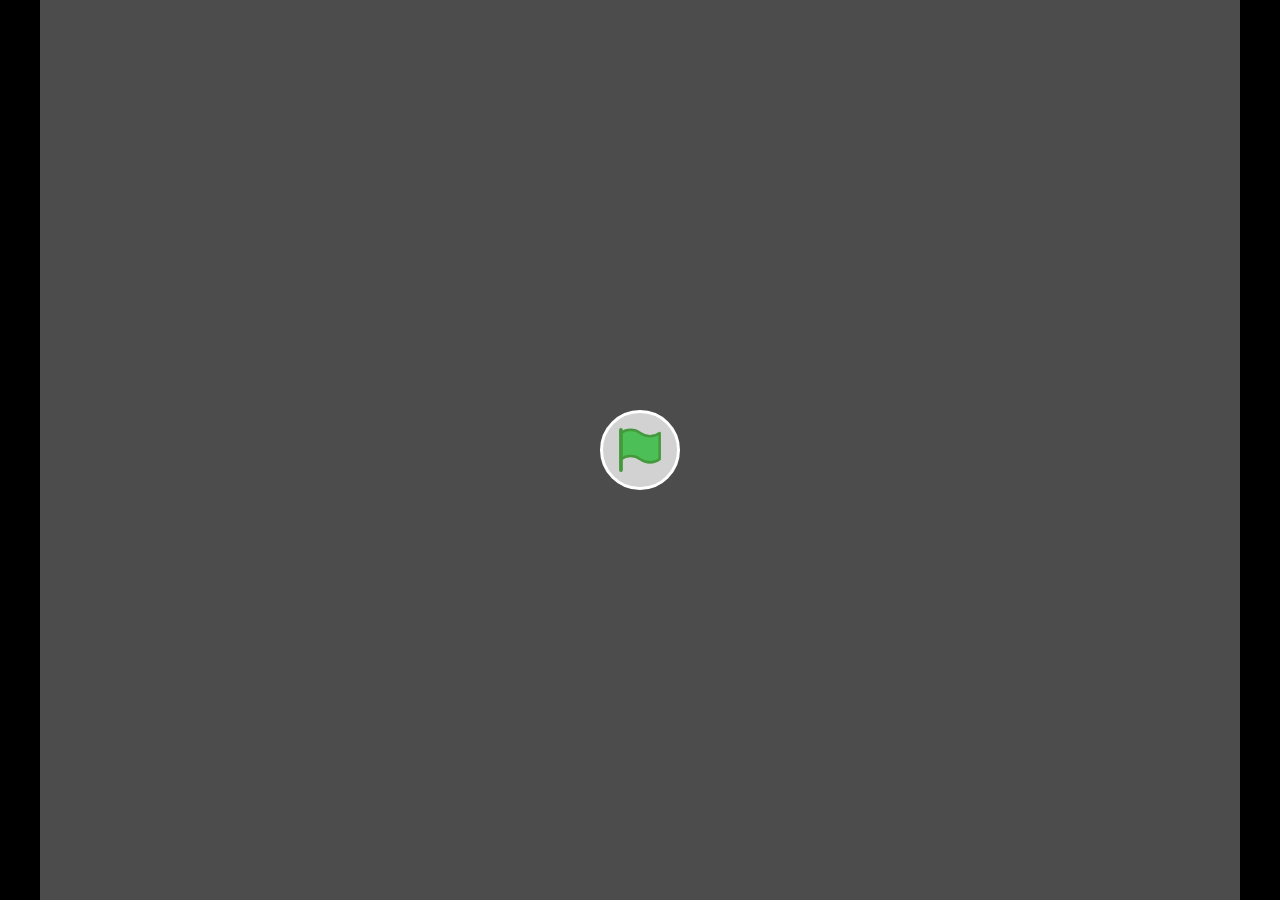
==== DEBUG/index.html @ 806efbf8 "Rename DEBUG.html to DEBUG/index.html" ====
<!DOCTYPE html>
<!-- Created with https://packager.turbowarp.org/ -->
<html>
<head>
  <meta charset="utf-8">
  <meta name="viewport" content="width=device-width, initial-scale=1.0, maximum-scale=1.0, user-scalable=no">
  <!-- We only include this to explicitly loosen the CSP of various packager environments. It does not provide any security. -->
  <meta http-equiv="Content-Security-Policy" content="default-src * 'self' 'unsafe-inline' 'unsafe-eval' data: blob:">
  <title>MIPP18 Reaction Test DEBUG</title>
  <style>
    body {
      color: #ffffff;
      font-family: sans-serif;
      overflow: hidden;
      margin: 0;
      padding: 0;
    }
    :root, body.is-fullscreen {
      background-color: #000000;
    }
    [hidden] {
      display: none !important;
    }
    h1 {
      font-weight: normal;
    }
    a {
      color: inherit;
      text-decoration: underline;
      cursor: pointer;
    }

    #app, #loading, #error, #launch {
      position: absolute;
      top: 0;
      left: 0;
      width: 100%;
      height: 100%;
    }
    .screen {
      display: flex;
      flex-direction: column;
      align-items: center;
      justify-content: center;
      text-align: center;
      cursor: default;
      user-select: none;
      -webkit-user-select: none;
      background-color: #000000;
    }
    #launch {
      background-color: rgba(0, 0, 0, 0.7);
      cursor: pointer;
    }
    .green-flag {
      width: 80px;
      height: 80px;
      padding: 16px;
      border-radius: 100%;
      background: rgba(255, 255, 255, 0.75);
      border: 3px solid hsla(0, 100%, 100%, 1);
      display: flex;
      justify-content: center;
      align-items: center;
      box-sizing: border-box;
    }
    #loading {
      
    }
    .progress-bar-outer {
      border: 1px solid currentColor;
      height: 10px;
      width: 200px;
      max-width: 200px;
    }
    .progress-bar-inner {
      height: 100%;
      width: 0;
      background-color: currentColor;
    }
    .loading-text, noscript {
      font-weight: normal;
      font-size: 36px;
      margin: 0 0 16px;
    }
    .loading-image {
      margin: 0 0 16px;
    }
    #error-message, #error-stack {
      font-family: monospace;
      max-width: 600px;
      white-space: pre-wrap;
      user-select: text;
      -webkit-user-select: text;
    }
    #error-stack {
      text-align: left;
      max-height: 200px;
      overflow: auto;
    }
    .control-button {
      width: 2rem;
      height: 2rem;
      padding: 0.375rem;
      margin-top: 0.5rem;
      margin-bottom: 0.5rem;
      user-select: none;
      -webkit-user-select: none;
      cursor: pointer;
      border: 0;
      border-radius: 4px;
    }
    .control-button-highlight:hover {
      background: #ff4c4c26;
    }
    .control-button-highlight.active {
      background: #ff4c4c59;
    }
    .fullscreen-button {
      background: white;
    }
    .standalone-fullscreen-button {
      position: absolute;
      top: 0;
      right: 0;
      background-color: rgba(0, 0, 0, 0.5);
      border-radius: 0 0 0 4px;
      padding: 4px;
      cursor: pointer;
    }
    .sc-canvas {
      cursor: auto;
    }
    .sc-monitor-root[data-opcode^="data_"] .sc-monitor-value-color {
      background-color: #ff8c1a;
    }
    .sc-monitor-row-value-outer {
      background-color: #fc662c;
    }
    .sc-monitor-row-value-editing .sc-monitor-row-value-outer {
      background-color: #e25b27;
    }
    
  </style>
  <meta name="theme-color" content="#000000">
  
</head>
<body>
  <div id="app"></div>

  <div id="launch" class="screen" hidden title="Click to start">
    <div class="green-flag">
      <svg viewBox="0 0 16.63 17.5" width="42" height="44">
        <defs><style>.cls-1,.cls-2{fill:#4cbf56;stroke:#45993d;stroke-linecap:round;stroke-linejoin:round;}.cls-2{stroke-width:1.5px;}</style></defs>
        <path class="cls-1" d="M.75,2A6.44,6.44,0,0,1,8.44,2h0a6.44,6.44,0,0,0,7.69,0V12.4a6.44,6.44,0,0,1-7.69,0h0a6.44,6.44,0,0,0-7.69,0"/>
        <line class="cls-2" x1="0.75" y1="16.75" x2="0.75" y2="0.75"/>
      </svg>
    </div>
  </div>

  <div id="loading" class="screen">
    <noscript>Enable JavaScript</noscript>
    
    
    <div class="progress-bar-outer"><div class="progress-bar-inner" id="loading-inner"></div></div>
  </div>

  <div id="error" class="screen" hidden>
    <h1>Error</h1>
    <details>
      <summary id="error-message"></summary>
      <p id="error-stack"></p>
    </details>
  </div>

  <script>/*!
Parts of this script are from the TurboWarp Packager <https://packager.turbowarp.org/>, licensed as follows:
Copyright (C) 2021-2024 Thomas Weber

The Source Code Form of this program is available under the terms of the
Mozilla Public License, v. 2.0. You can obtain a copy of the license at
https://www.mozilla.org/en-US/MPL/2.0/.

Parts of this script are from Scratch <https://scratch.mit.edu/>, licensed as follows:
Copyright (c) 2016, Massachusetts Institute of Technology
All rights reserved.

Redistribution and use in source and binary forms, with or without modification, are permitted provided that the following conditions are met:

1. Redistributions of source code must retain the above copyright notice, this list of conditions and the following disclaimer.

2. Redistributions in binary form must reproduce the above copyright notice, this list of conditions and the following disclaimer in the documentation and/or other materials provided with the distribution.

3. Neither the name of the copyright holder nor the names of its contributors may be used to endorse or promote products derived from this software without specific prior written permission.

THIS SOFTWARE IS PROVIDED BY THE COPYRIGHT HOLDERS AND CONTRIBUTORS "AS IS" AND ANY EXPRESS OR IMPLIED WARRANTIES, INCLUDING, BUT NOT LIMITED TO, THE IMPLIED WARRANTIES OF MERCHANTABILITY AND FITNESS FOR A PARTICULAR PURPOSE ARE DISCLAIMED. IN NO EVENT SHALL THE COPYRIGHT HOLDER OR CONTRIBUTORS BE LIABLE FOR ANY DIRECT, INDIRECT, INCIDENTAL, SPECIAL, EXEMPLARY, OR CONSEQUENTIAL DAMAGES (INCLUDING, BUT NOT LIMITED TO, PROCUREMENT OF SUBSTITUTE GOODS OR SERVICES; LOSS OF USE, DATA, OR PROFITS; OR BUSINESS INTERRUPTION) HOWEVER CAUSED AND ON ANY THEORY OF LIABILITY, WHETHER IN CONTRACT, STRICT LIABILITY, OR TORT (INCLUDING NEGLIGENCE OR OTHERWISE) ARISING IN ANY WAY OUT OF THE USE OF THIS SOFTWARE, EVEN IF ADVISED OF THE POSSIBILITY OF SUCH DAMAGE.
*/

/*! For license information please see scaffolding-min.js.LICENSE.txt */
!function(t){function e(e){for(var n,i,s=e[0],o=e[1],a=0,u=[];a<s.length;a++)i=s[a],Object.prototype.hasOwnProperty.call(r,i)&&r[i]&&u.push(r[i][0]),r[i]=0;for(n in o)Object.prototype.hasOwnProperty.call(o,n)&&(t[n]=o[n]);for(c&&c(e);u.length;)u.shift()()}var n={},r={0:0};function i(e){if(n[e])return n[e].exports;var r=n[e]={i:e,l:!1,exports:{}};return t[e].call(r.exports,r,r.exports,i),r.l=!0,r.exports}i.e=function(t){var e=[],n=r[t];if(0!==n)if(n)e.push(n[2]);else{var s=new Promise((function(e,i){n=r[t]=[e,i]}));e.push(n[2]=s);var o,a=document.createElement("script");a.charset="utf-8",a.timeout=120,i.nc&&a.setAttribute("nonce",i.nc),a.src=function(t){return i.p+"scaffolding/"+({1:"vendors~iframe-extension-worker"}[t]||t)+".js"}(t);var c=new Error;o=function(e){a.onerror=a.onload=null,clearTimeout(u);var n=r[t];if(0!==n){if(n){var i=e&&("load"===e.type?"missing":e.type),s=e&&e.target&&e.target.src;c.message="Loading chunk "+t+" failed.\n("+i+": "+s+")",c.name="ChunkLoadError",c.type=i,c.request=s,n[1](c)}r[t]=void 0}};var u=setTimeout((function(){o({type:"timeout",target:a})}),12e4);a.onerror=a.onload=o,document.head.appendChild(a)}return Promise.all(e)},i.m=t,i.c=n,i.d=function(t,e,n){i.o(t,e)||Object.defineProperty(t,e,{enumerable:!0,get:n})},i.r=function(t){"undefined"!=typeof Symbol&&Symbol.toStringTag&&Object.defineProperty(t,Symbol.toStringTag,{value:"Module"}),Object.defineProperty(t,"__esModule",{value:!0})},i.t=function(t,e){if(1&e&&(t=i(t)),8&e)return t;if(4&e&&"object"==typeof t&&t&&t.__esModule)return t;var n=Object.create(null);if(i.r(n),Object.defineProperty(n,"default",{enumerable:!0,value:t}),2&e&&"string"!=typeof t)for(var r in t)i.d(n,r,function(e){return t[e]}.bind(null,r));return n},i.n=function(t){var e=t&&t.__esModule?function(){return t.default}:function(){return t};return i.d(e,"a",e),e},i.o=function(t,e){return Object.prototype.hasOwnProperty.call(t,e)},i.p="",i.oe=function(t){throw console.error(t),t};var s=window.webpackJsonp=window.webpackJsonp||[],o=s.push.bind(s);s.push=e,s=s.slice();for(var a=0;a<s.length;a++)e(s[a]);var c=o;i(i.s=299)}([function(t,e,n){const r=n(29);r.enable(),t.exports=r("vm")},function(t,e,n){const r=n(23),i=t=>{if("string"!=typeof t)return!1;for(let e=0;e<t.length;e++){const n=t.charCodeAt(e);if(48===n||9===n)return!1}return!0};class s{static toNumber(t){if("number"==typeof t)return Number.isNaN(t)?0:t;const e=Number(t);return Number.isNaN(e)?0:e}static toBoolean(t){return"boolean"==typeof t?t:"string"==typeof t?""!==t&&"0"!==t&&"false"!==t.toLowerCase():Boolean(t)}static toString(t){return String(t)}static toRgbColorList(t){const e=s.toRgbColorObject(t);return[e.r,e.g,e.b]}static toRgbColorObject(t){let e;return"string"==typeof t&&"#"===t.substring(0,1)?(e=r.hexToRgb(t),e||(e={r:0,g:0,b:0,a:255})):e=r.decimalToRgb(s.toNumber(t)),e}static isWhiteSpace(t){return null===t||"string"==typeof t&&0===t.trim().length}static compare(t,e){let n=Number(t),r=Number(e);if(0===n&&i(t)?n=NaN:0===r&&i(e)&&(r=NaN),isNaN(n)||isNaN(r)){const n=String(t).toLowerCase(),r=String(e).toLowerCase();return n<r?-1:n>r?1:0}return n===1/0&&r===1/0||n===-1/0&&r===-1/0?0:n-r}static isInt(t){return"number"==typeof t?!!isNaN(t)||t===Math.floor(t):"boolean"==typeof t||"string"==typeof t&&t.indexOf(".")<0}static get LIST_INVALID(){return"INVALID"}static get LIST_ALL(){return"ALL"}static toListIndex(t,e,n){if("number"!=typeof t){if("all"===t)return n?s.LIST_ALL:s.LIST_INVALID;if("last"===t)return e>0?e:s.LIST_INVALID;if("random"===t||"any"===t)return e>0?1+Math.floor(Math.random()*e):s.LIST_INVALID}return(t=Math.floor(s.toNumber(t)))<1||t>e?s.LIST_INVALID:t}}t.exports=s},function(t,e){t.exports={BOOLEAN:"Boolean",BUTTON:"button",LABEL:"label",COMMAND:"command",CONDITIONAL:"conditional",EVENT:"event",HAT:"hat",LOOP:"loop",REPORTER:"reporter",XML:"xml"}},function(t,e){t.exports={ANGLE:"angle",BOOLEAN:"Boolean",COLOR:"color",NUMBER:"number",STRING:"string",MATRIX:"matrix",NOTE:"note",IMAGE:"image",COSTUME:"costume",SOUND:"sound"}},function(t,e){t.exports=class{static degToRad(t){return t*Math.PI/180}static radToDeg(t){return 180*t/Math.PI}static clamp(t,e,n){return Math.min(Math.max(t,e),n)}static wrapClamp(t,e,n){const r=n-e+1;return t-Math.floor((t-e)/r)*r}static tan(t){switch(t%=360){case-270:case 90:return 1/0;case-90:case 270:return-1/0;default:return Math.round(1e10*Math.tan(Math.PI*t/180))/1e10}}static reducedSortOrdering(t){const e=t.slice(0).sort(((t,e)=>t-e));return t.map((t=>e.indexOf(t)))}static inclusiveRandIntWithout(t,e,n){const r=e-t,i=t+Math.floor(Math.random()*r);return i>=n?i+1:i}static scale(t,e,n,r,i){return(t-e)/(n-e)*(i-r)+r}}},function(t,e,n){"use strict";var r=n(108),i=n(109),s=n(60),o=n(59),a=n(58);function c(t,e){return Object.keys(e).forEach((function(n){t[n]=e[n]})),t}t.exports=function t(){var e=c({},a),n="en",u={},l=function(t){return t},h=null,d="warning",p={};function f(t,e,s){var o="string"==typeof t?t:t.default,a=y(o,"object"==typeof t&&t.id||l(o),s||n);return(a.format||(a.format=i(r(a.message),s||n,p)))(e)}f.rich=function(t,e,s){var o="string"==typeof t?t:t.default,a=y(o,"object"==typeof t&&t.id||l(o),s||n);return(a.toParts||(a.toParts=i.toParts(r(a.message,{tagsType:m}),s||n,p)))(e)};var m="<>";function g(t,e){var n=t[2];return function(t,e){var r="object"==typeof n?function(t,e){return Object.keys(t).reduce((function(n,r){return n[r]=t[r](e),n}),{})}(n,e):n;return"function"==typeof t?t(r):t}}function y(t,e,n){var r=o(n,u)||"en",i=u[r]||(u[r]={}),s=i[e];if("string"==typeof s&&(s=i[e]={message:s}),!s){var a='Translation for "'+e+'" in "'+r+'" is missing';if("warning"===d)"undefined"!=typeof console&&console.warn(a);else if("ignore"!==d)throw new Error(a);var c="function"==typeof h?h(t,e,r)||t:h||t;s=i[e]={message:c}}return s}function b(t,e,r,i,a){"object"==typeof r&&"object"!=typeof i&&(a=i,i=r,r=0);var c=o(a||n,s),u=c&&s[c][t]||E;return i["="+ +e]||i[u(e-r)]||i.other}function E(){return"other"}return p[m]=g,f.setup=function(t){return(t=t||{}).locale&&(n=t.locale),"translations"in t&&(u=t.translations||{}),t.generateId&&(l=t.generateId),"missingReplacement"in t&&(h=t.missingReplacement),t.missingTranslation&&(d=t.missingTranslation),t.formats&&(t.formats.number&&c(e.number,t.formats.number),t.formats.date&&c(e.date,t.formats.date),t.formats.time&&c(e.time,t.formats.time)),t.types&&((p=t.types)[m]=g),{locale:n,translations:u,generateId:l,missingReplacement:h,missingTranslation:d,formats:e,types:p}},f.number=function(t,r,i){var s=r&&e.number[r]||e.parseNumberPattern(r)||e.number.default;return new Intl.NumberFormat(i||n,s).format(t)},f.date=function(t,r,i){var s=r&&e.date[r]||e.parseDatePattern(r)||e.date.default;return new Intl.DateTimeFormat(i||n,s).format(t)},f.time=function(t,r,i){var s=r&&e.time[r]||e.parseDatePattern(r)||e.time.default;return new Intl.DateTimeFormat(i||n,s).format(t)},f.select=function(t,e){return e[t]||e.other},f.custom=function(t,e,n,r){return t[1]in p?p[t[1]](t,e)(n,r):n},f.plural=b.bind(null,"cardinal"),f.selectordinal=b.bind(null,"ordinal"),f.namespace=t,f}()},function(t,e,n){const r=n(0);class i{static withoutTrailingDigits(t){let e=t.length-1;for(;e>=0&&"0123456789".indexOf(t.charAt(e))>-1;)e--;return t.slice(0,e+1)}static unusedName(t,e){if(e.indexOf(t)<0)return t;t=i.withoutTrailingDigits(t);let n=2;for(;e.indexOf(t+n)>=0;)n++;return t+n}static caseInsensitiveUnusedName(t,e){const n=t=>e.some((e=>e.toLowerCase()===t.toLowerCase()));if(!n(t))return t;t=i.withoutTrailingDigits(t);let r=2;for(;n("".concat(t).concat(r));)r++;return"".concat(t).concat(r)}static splitFirst(t,e){const n=t.indexOf(e);return n>=0?[t.substring(0,n),t.substring(n+1)]:[t,null]}static stringify(t){return JSON.stringify(t,((t,e)=>"number"!=typeof e||e!==1/0&&e!==-1/0&&!isNaN(e)?e:0))}static replaceUnsafeChars(t){if("string"!=typeof t){if(!Array.isArray(t))return r.error("Unexpected input recieved in replaceUnsafeChars"),t;t=String(t)}return t.replace(/[<>&'"]/g,(t=>{switch(t){case"<":return"lt";case">":return"gt";case"&":return"amp";case"'":return"apos";case'"':return"quot"}}))}}t.exports=i},function(t,e){const n="!#%()*+,-./:;=?@[]^_`{|}~ABCDEFGHIJKLMNOPQRSTUVWXYZabcdefghijklmnopqrstuvwxyz0123456789";t.exports=function(){const t=n.length,e=[];for(let r=0;r<20;r++)e[r]=n.charAt(Math.random()*t);return e.join("")}},function(t,e){var n;n=function(){return this}();try{n=n||new Function("return this")()}catch(t){"object"==typeof window&&(n=window)}t.exports=n},function(t,e,n){const r=n(7),i=n(31);class s{constructor(t,e,n,i){switch(this.id=t||r(),this.name=e,this.type=n,this.isCloud=i,this.type){case s.SCALAR_TYPE:this.value=0;break;case s.LIST_TYPE:this.value=[];break;case s.BROADCAST_MESSAGE_TYPE:this.value=this.name;break;default:throw new Error("Invalid variable type: ".concat(this.type))}}toXML(t){return t=!0===t,'<variable type="'.concat(this.type,'" id="').concat(this.id,'" islocal="').concat(t,'" iscloud="').concat(this.isCloud,'">').concat(i(this.name),"</variable>")}static get SCALAR_TYPE(){return""}static get LIST_TYPE(){return"list"}static get BROADCAST_MESSAGE_TYPE(){return"broadcast_msg"}}t.exports=s},function(t,e,n){const r=n(1),{InputOpcode:i,InputType:s}=n(15),o=n(0);class a{static getNumberInputType(t){if("number"!=typeof t)throw new Error("Expected a number.");return t===1/0?s.NUMBER_POS_INF:t===-1/0?s.NUMBER_NEG_INF:t<0?Number.isInteger(t)?s.NUMBER_NEG_INT:s.NUMBER_NEG_FRACT:t>0?Number.isInteger(t)?s.NUMBER_POS_INT:s.NUMBER_POS_FRACT:Number.isNaN(t)?s.NUMBER_NAN:Object.is(t,-0)?s.NUMBER_NEG_ZERO:s.NUMBER_ZERO}constructor(t,e){let n=arguments.length>2&&void 0!==arguments[2]?arguments[2]:{},r=arguments.length>3&&void 0!==arguments[3]&&arguments[3];this.opcode=t,this.type=e,this.inputs=n,this.yields=r}isConstant(t){if(this.opcode!==i.CONSTANT)return!1;let e=this.inputs.value===t;return e||"number"!=typeof t||(e=+this.inputs.value===t),e}isAlwaysType(t){return(this.type&t)===this.type}isSometimesType(t){return!!(this.type&t)}toType(t){let e;switch(t){case s.BOOLEAN:e=i.CAST_BOOLEAN;break;case s.NUMBER:e=i.CAST_NUMBER;break;case s.NUMBER_INDEX:e=i.CAST_NUMBER_INDEX;break;case s.NUMBER_OR_NAN:e=i.CAST_NUMBER_OR_NAN;break;case s.STRING:e=i.CAST_STRING;break;case s.COLOR:e=i.CAST_COLOR;break;default:throw o.warn("Cannot cast to type: ".concat(t),this),new Error("Cannot cast to type: ".concat(t))}if(this.isAlwaysType(t))return this;if(this.opcode===i.CONSTANT){switch(e){case i.CAST_BOOLEAN:this.inputs.value=r.toBoolean(this.inputs.value),this.type=s.BOOLEAN;break;case i.CAST_NUMBER:case i.CAST_NUMBER_INDEX:case i.CAST_NUMBER_OR_NAN:{this.isAlwaysType(s.BOOLEAN_INTERPRETABLE)&&(this.type=s.NUMBER,this.inputs.value=+r.toBoolean(this.inputs.value));const t=+this.inputs.value;t?this.inputs.value=t:Object.is(t,-0)?this.inputs.value=-0:this.inputs.value=0,e===i.CAST_NUMBER_INDEX&&(this.inputs.value|=0),this.type=a.getNumberInputType(this.inputs.value);break}case i.CAST_STRING:this.inputs.value+="",this.type=s.STRING;break;case i.CAST_COLOR:this.inputs.value=r.toRgbColorList(this.inputs.value),this.type=s.COLOR}return this}return new a(e,t,{target:this})}}t.exports={IntermediateStackBlock:class{constructor(t){let e=arguments.length>1&&void 0!==arguments[1]?arguments[1]:{},n=arguments.length>2&&void 0!==arguments[2]&&arguments[2];this.opcode=t,this.inputs=e,this.yields=n,this.ignoreState=!1,this.entryState=null,this.exitState=null}},IntermediateInput:a,IntermediateStack:class{constructor(t){this.blocks=null!=t?t:[]}},IntermediateScript:class{constructor(){this.topBlockId=null,this.stack=null,this.isProcedure=!1,this.procedureVariant="",this.procedureCode="",this.arguments=[],this.isWarp=!1,this.yields=!0,this.warpTimer=!1,this.dependedProcedures=[],this.cachedCompileResult=null,this.cachedAnalysisEndState=null,this.executableHat=!1}},IntermediateRepresentation:class{constructor(t,e){this.entry=t,this.procedures=e}getProcedure(t){return Object.values(this.procedures).find((e=>e.procedureCode===t))}},stringifyType:t=>{let e=[];for(const n in s){const r=s[n];if((r&t)===r){for(const t of e)s[t];e=e.filter((t=>(s[t]&r)!==s[t])),e.push(n)}}let n=null;for(const t of e)n=null===n?t:"".concat(n," | ").concat(t);return null===n?"INVALID":n}}},function(t,e,n){var r;"undefined"!=typeof self&&self,r=function(){return function(t){var e={};function n(r){if(e[r])return e[r].exports;var i=e[r]={i:r,l:!1,exports:{}};return t[r].call(i.exports,i,i.exports,n),i.l=!0,i.exports}return n.m=t,n.c=e,n.d=function(t,e,r){n.o(t,e)||Object.defineProperty(t,e,{configurable:!1,enumerable:!0,get:r})},n.n=function(t){var e=t&&t.__esModule?function(){return t.default}:function(){return t};return n.d(e,"a",e),e},n.o=function(t,e){return Object.prototype.hasOwnProperty.call(t,e)},n.p="",n(n.s=9)}([function(t,e,n){"use strict";e.__esModule=!0,e.copyExistingProperties=function(t,e){Object.keys(e).forEach((function(n){e.hasOwnProperty(n)&&t.hasOwnProperty(n)&&(e[n]=t[n])}))},e.copyNamedProperties=function(t,e,n){t.forEach((function(t){var r=e[t];void 0!==r&&(n[t]=r)}))},e.isBuffer=function(t,e){return o||(o=t.createBuffer()),e instanceof o.constructor},e.isRenderbuffer=function(t,e){return a||(a=t.createRenderbuffer()),e instanceof a.constructor},e.isShader=function(t,e){return c||(c=t.createShader(t.VERTEX_SHADER)),e instanceof c.constructor},e.isTexture=function(t,e){return u||(u=t.createTexture()),e instanceof u.constructor},e.isSampler=function(t,e){if(!l){if(!t.createSampler)return!1;l=t.createSampler()}return e instanceof l.constructor},e.warn=e.error=void 0;var r,i=(r=n(2))&&r.__esModule?r:{default:r},s=i.default.console&&i.default.console.error&&"function"==typeof i.default.console.error?i.default.console.error.bind(i.default.console):function(){};e.error=s;var o,a,c,u,l,h=i.default.console&&i.default.console.warn&&"function"==typeof i.default.console.warn?i.default.console.warn.bind(i.default.console):function(){};e.warn=h},function(t,e,n){"use strict";e.__esModule=!0,e.getGLTypeForTypedArray=function(t){if(t instanceof Int8Array)return s;if(t instanceof Uint8Array)return o;if(t instanceof Uint8ClampedArray)return o;if(t instanceof Int16Array)return a;if(t instanceof Uint16Array)return c;if(t instanceof Int32Array)return u;if(t instanceof Uint32Array)return l;if(t instanceof Float32Array)return h;throw"unsupported typed array type"},e.getGLTypeForTypedArrayType=function(t){if(t===Int8Array)return s;if(t===Uint8Array)return o;if(t===Uint8ClampedArray)return o;if(t===Int16Array)return a;if(t===Uint16Array)return c;if(t===Int32Array)return u;if(t===Uint32Array)return l;if(t===Float32Array)return h;throw"unsupported typed array type"},e.getTypedArrayTypeForGLType=function(t){var e=d[t];if(!e)throw"unknown gl type";return e},e.isArrayBuffer=void 0;var r,i=(r=n(2))&&r.__esModule?r:{default:r},s=5120,o=5121,a=5122,c=5123,u=5124,l=5125,h=5126,d={},p=d;p[s]=Int8Array,p[o]=Uint8Array,p[a]=Int16Array,p[c]=Uint16Array,p[u]=Int32Array,p[l]=Uint32Array,p[h]=Float32Array,p[32819]=Uint16Array,p[32820]=Uint16Array,p[33635]=Uint16Array,p[5131]=Uint16Array,p[33640]=Uint32Array,p[35899]=Uint32Array,p[35902]=Uint32Array,p[36269]=Uint32Array,p[34042]=Uint32Array;var f=i.default.SharedArrayBuffer?function(t){return t&&t.buffer&&(t.buffer instanceof ArrayBuffer||t.buffer instanceof i.default.SharedArrayBuffer)}:function(t){return t&&t.buffer&&t.buffer instanceof ArrayBuffer};e.isArrayBuffer=f},function(t,e,n){"use strict";e.__esModule=!0,e.default=void 0;var r=void 0!==r?r:"undefined"!=typeof self?self:"undefined"!=typeof window?window:{};e.default=r},function(t,e,n){"use strict";e.__esModule=!0,e.add=function(t,e,n){return(n=n||new r(3))[0]=t[0]+e[0],n[1]=t[1]+e[1],n[2]=t[2]+e[2],n},e.copy=function(t,e){return(e=e||new r(3))[0]=t[0],e[1]=t[1],e[2]=t[2],e},e.create=function(t,e,n){var i=new r(3);return t&&(i[0]=t),e&&(i[1]=e),n&&(i[2]=n),i},e.cross=function(t,e,n){n=n||new r(3);var i=t[2]*e[0]-t[0]*e[2],s=t[0]*e[1]-t[1]*e[0];return n[0]=t[1]*e[2]-t[2]*e[1],n[1]=i,n[2]=s,n},e.distance=function(t,e){var n=t[0]-e[0],r=t[1]-e[1],i=t[2]-e[2];return Math.sqrt(n*n+r*r+i*i)},e.distanceSq=function(t,e){var n=t[0]-e[0],r=t[1]-e[1],i=t[2]-e[2];return n*n+r*r+i*i},e.divide=function(t,e,n){return(n=n||new r(3))[0]=t[0]/e[0],n[1]=t[1]/e[1],n[2]=t[2]/e[2],n},e.divScalar=function(t,e,n){return(n=n||new r(3))[0]=t[0]/e,n[1]=t[1]/e,n[2]=t[2]/e,n},e.dot=function(t,e){return t[0]*e[0]+t[1]*e[1]+t[2]*e[2]},e.lerp=function(t,e,n,i){return(i=i||new r(3))[0]=(1-n)*t[0]+n*e[0],i[1]=(1-n)*t[1]+n*e[1],i[2]=(1-n)*t[2]+n*e[2],i},e.length=function(t){return Math.sqrt(t[0]*t[0]+t[1]*t[1]+t[2]*t[2])},e.lengthSq=function(t){return t[0]*t[0]+t[1]*t[1]+t[2]*t[2]},e.mulScalar=function(t,e,n){return(n=n||new r(3))[0]=t[0]*e,n[1]=t[1]*e,n[2]=t[2]*e,n},e.multiply=function(t,e,n){return(n=n||new r(3))[0]=t[0]*e[0],n[1]=t[1]*e[1],n[2]=t[2]*e[2],n},e.negate=function(t,e){return(e=e||new r(3))[0]=-t[0],e[1]=-t[1],e[2]=-t[2],e},e.normalize=function(t,e){e=e||new r(3);var n=t[0]*t[0]+t[1]*t[1]+t[2]*t[2],i=Math.sqrt(n);return i>1e-5?(e[0]=t[0]/i,e[1]=t[1]/i,e[2]=t[2]/i):(e[0]=0,e[1]=0,e[2]=0),e},e.setDefaultType=function(t){var e=r;return r=t,e},e.subtract=function(t,e,n){return(n=n||new r(3))[0]=t[0]-e[0],n[1]=t[1]-e[1],n[2]=t[2]-e[2],n};var r=Float32Array},function(t,e,n){"use strict";e.__esModule=!0,e.isWebGL1=function(t){return!t.texStorage2D},e.isWebGL2=function(t){return!!t.texStorage2D},e.glEnumToString=void 0;var r,i,s=(r={},i={},function(t,e){return function(t){var e=t.constructor.name;if(!r[e]){for(var n in t)if("number"==typeof t[n]){var s=i[t[n]];i[t[n]]=s?"".concat(s," | ").concat(n):n}r[e]=!0}}(t),i[e]||"0x"+e.toString(16)});e.glEnumToString=s},function(t,e,n){"use strict";e.__esModule=!0,e.createAttributeSetters=W,e.createProgram=P,e.createProgramFromScripts=function(t,e,n,r,i){for(var s=x(n,r,i),o=[],a=0;a<e.length;++a){var c=B(t,e[a],t[C[a]],s.errorCallback);if(!c)return null;o.push(c)}return P(t,o,s)},e.createProgramFromSources=U,e.createProgramInfo=function(t,e,n,r,i){var s=x(n,r,i),o=!0;if(e=e.map((function(t){if(t.indexOf("\n")<0){var e=l(t);e?t=e.text:(s.errorCallback("no element with id: "+t),o=!1)}return t})),!o)return null;var a=U(t,e,s);return a?q(t,a):null},e.createProgramInfoFromProgram=q,e.createUniformSetters=F,e.createUniformBlockSpecFromProgram=G,e.createUniformBlockInfoFromProgram=Y,e.createUniformBlockInfo=function(t,e,n){return Y(t,e.program,e.uniformBlockSpec,n)},e.createTransformFeedback=function(t,e,n){var r=t.createTransformFeedback();return t.bindTransformFeedback(t.TRANSFORM_FEEDBACK,r),t.useProgram(e.program),_(t,e,n),t.bindTransformFeedback(t.TRANSFORM_FEEDBACK,null),function(t,e,n){for(var r in e.transformFeedbackInfo&&(e=e.transformFeedbackInfo),n.attribs&&(n=n.attribs),n){var i=e[r];i&&t.bindBufferBase(t.TRANSFORM_FEEDBACK_BUFFER,i.index,null)}}(t,e,n),r},e.createTransformFeedbackInfo=z,e.bindTransformFeedbackInfo=_,e.setAttributes=K,e.setBuffersAndAttributes=function(t,e,n){n.vertexArrayObject?t.bindVertexArray(n.vertexArrayObject):(K(e.attribSetters||e,n.attribs),n.indices&&t.bindBuffer(t.ELEMENT_ARRAY_BUFFER,n.indices))},e.setUniforms=function t(e,n){for(var r=e.uniformSetters||e,i=arguments.length,s=1;s<i;++s){var o=arguments[s];if(Array.isArray(o))for(var a=o.length,c=0;c<a;++c)t(r,o[c]);else for(var u in o){var l=r[u];l&&l(o[u])}}},e.setUniformBlock=function(t,e,n){H(t,e,n)&&t.bufferData(t.UNIFORM_BUFFER,n.array,t.DYNAMIC_DRAW)},e.setBlockUniforms=function(t,e){var n=t.uniforms;for(var r in e){var i=n[r];if(i){var s=e[r];s.length?i.set(s):i[0]=s}}},e.bindUniformBlock=H;var r,i=a(n(4)),s=a(n(0)),o=(r=n(2))&&r.__esModule?r:{default:r};function a(t){if(t&&t.__esModule)return t;var e={};if(null!=t)for(var n in t)if(Object.prototype.hasOwnProperty.call(t,n)){var r=Object.defineProperty&&Object.getOwnPropertyDescriptor?Object.getOwnPropertyDescriptor(t,n):{};r.get||r.set?Object.defineProperty(e,n,r):e[n]=t[n]}return e.default=t,e}var c=s.error,u=s.warn,l=o.default&&o.default.document&&o.default.document.getElementById?o.default.document.getElementById.bind(o.default.document):function(){return null},h=3553,d=34067,p=32879,f=35866,m={};function g(t,e){return m[e].bindPoint}function y(t,e){return function(n){t.uniform1i(e,n)}}function b(t,e){return function(n){t.uniform1iv(e,n)}}function E(t,e){return function(n){t.uniform2iv(e,n)}}function v(t,e){return function(n){t.uniform3iv(e,n)}}function T(t,e){return function(n){t.uniform4iv(e,n)}}function w(t,e,n,r){var o=g(0,e);return i.isWebGL2(t)?function(e){var i,a;s.isTexture(t,e)?(i=e,a=null):(i=e.texture,a=e.sampler),t.uniform1i(r,n),t.activeTexture(t.TEXTURE0+n),t.bindTexture(o,i),t.bindSampler(n,a)}:function(e){t.uniform1i(r,n),t.activeTexture(t.TEXTURE0+n),t.bindTexture(o,e)}}function A(t,e,n,r,o){for(var a=g(0,e),c=new Int32Array(o),u=0;u<o;++u)c[u]=n+u;return i.isWebGL2(t)?function(e){t.uniform1iv(r,c),e.forEach((function(e,r){var i,o;t.activeTexture(t.TEXTURE0+c[r]),s.isTexture(t,e)?(i=e,o=null):(i=e.texture,o=e.sampler),t.bindSampler(n,o),t.bindTexture(a,i)}))}:function(e){t.uniform1iv(r,c),e.forEach((function(e,n){t.activeTexture(t.TEXTURE0+c[n]),t.bindTexture(a,e)}))}}function S(t,e){return function(n){t.bindBuffer(t.ARRAY_BUFFER,n.buffer),t.enableVertexAttribArray(e),t.vertexAttribPointer(e,n.numComponents||n.size,n.type||t.FLOAT,n.normalize||!1,n.stride||0,n.offset||0),void 0!==n.divisor&&t.vertexAttribDivisor(e,n.divisor)}}function I(t,e){return function(n){t.bindBuffer(t.ARRAY_BUFFER,n.buffer),t.enableVertexAttribArray(e),t.vertexAttribIPointer(e,n.numComponents||n.size,n.type||t.INT,n.stride||0,n.offset||0),void 0!==n.divisor&&t.vertexAttribDivisor(e,n.divisor)}}function O(t,e,n){var r=n.size,i=n.count;return function(n){t.bindBuffer(t.ARRAY_BUFFER,n.buffer);for(var s=n.size||n.numComponents||r,o=s/i,a=n.type||t.FLOAT,c=m[a].size*s,u=n.normalize||!1,l=n.offset||0,h=c/i,d=0;d<i;++d)t.enableVertexAttribArray(e+d),t.vertexAttribPointer(e+d,o,a,u,c,l+h*d),void 0!==n.divisor&&t.vertexAttribDivisor(e+d,n.divisor)}}m[5126]={Type:Float32Array,size:4,setter:function(t,e){return function(n){t.uniform1f(e,n)}},arraySetter:function(t,e){return function(n){t.uniform1fv(e,n)}}},m[35664]={Type:Float32Array,size:8,setter:function(t,e){return function(n){t.uniform2fv(e,n)}}},m[35665]={Type:Float32Array,size:12,setter:function(t,e){return function(n){t.uniform3fv(e,n)}}},m[35666]={Type:Float32Array,size:16,setter:function(t,e){return function(n){t.uniform4fv(e,n)}}},m[5124]={Type:Int32Array,size:4,setter:y,arraySetter:b},m[35667]={Type:Int32Array,size:8,setter:E},m[35668]={Type:Int32Array,size:12,setter:v},m[35669]={Type:Int32Array,size:16,setter:T},m[5125]={Type:Uint32Array,size:4,setter:function(t,e){return function(n){t.uniform1ui(e,n)}},arraySetter:function(t,e){return function(n){t.uniform1uiv(e,n)}}},m[36294]={Type:Uint32Array,size:8,setter:function(t,e){return function(n){t.uniform2uiv(e,n)}}},m[36295]={Type:Uint32Array,size:12,setter:function(t,e){return function(n){t.uniform3uiv(e,n)}}},m[36296]={Type:Uint32Array,size:16,setter:function(t,e){return function(n){t.uniform4uiv(e,n)}}},m[35670]={Type:Uint32Array,size:4,setter:y,arraySetter:b},m[35671]={Type:Uint32Array,size:8,setter:E},m[35672]={Type:Uint32Array,size:12,setter:v},m[35673]={Type:Uint32Array,size:16,setter:T},m[35674]={Type:Float32Array,size:16,setter:function(t,e){return function(n){t.uniformMatrix2fv(e,!1,n)}}},m[35675]={Type:Float32Array,size:36,setter:function(t,e){return function(n){t.uniformMatrix3fv(e,!1,n)}}},m[35676]={Type:Float32Array,size:64,setter:function(t,e){return function(n){t.uniformMatrix4fv(e,!1,n)}}},m[35685]={Type:Float32Array,size:24,setter:function(t,e){return function(n){t.uniformMatrix2x3fv(e,!1,n)}}},m[35686]={Type:Float32Array,size:32,setter:function(t,e){return function(n){t.uniformMatrix2x4fv(e,!1,n)}}},m[35687]={Type:Float32Array,size:24,setter:function(t,e){return function(n){t.uniformMatrix3x2fv(e,!1,n)}}},m[35688]={Type:Float32Array,size:48,setter:function(t,e){return function(n){t.uniformMatrix3x4fv(e,!1,n)}}},m[35689]={Type:Float32Array,size:32,setter:function(t,e){return function(n){t.uniformMatrix4x2fv(e,!1,n)}}},m[35690]={Type:Float32Array,size:48,setter:function(t,e){return function(n){t.uniformMatrix4x3fv(e,!1,n)}}},m[35678]={Type:null,size:0,setter:w,arraySetter:A,bindPoint:h},m[35680]={Type:null,size:0,setter:w,arraySetter:A,bindPoint:d},m[35679]={Type:null,size:0,setter:w,arraySetter:A,bindPoint:p},m[35682]={Type:null,size:0,setter:w,arraySetter:A,bindPoint:h},m[36289]={Type:null,size:0,setter:w,arraySetter:A,bindPoint:f},m[36292]={Type:null,size:0,setter:w,arraySetter:A,bindPoint:f},m[36293]={Type:null,size:0,setter:w,arraySetter:A,bindPoint:d},m[36298]={Type:null,size:0,setter:w,arraySetter:A,bindPoint:h},m[36299]={Type:null,size:0,setter:w,arraySetter:A,bindPoint:p},m[36300]={Type:null,size:0,setter:w,arraySetter:A,bindPoint:d},m[36303]={Type:null,size:0,setter:w,arraySetter:A,bindPoint:f},m[36306]={Type:null,size:0,setter:w,arraySetter:A,bindPoint:h},m[36307]={Type:null,size:0,setter:w,arraySetter:A,bindPoint:p},m[36308]={Type:null,size:0,setter:w,arraySetter:A,bindPoint:d},m[36311]={Type:null,size:0,setter:w,arraySetter:A,bindPoint:f};var k={};k[5126]={size:4,setter:S},k[35664]={size:8,setter:S},k[35665]={size:12,setter:S},k[35666]={size:16,setter:S},k[5124]={size:4,setter:I},k[35667]={size:8,setter:I},k[35668]={size:12,setter:I},k[35669]={size:16,setter:I},k[5125]={size:4,setter:I},k[36294]={size:8,setter:I},k[36295]={size:12,setter:I},k[36296]={size:16,setter:I},k[35670]={size:4,setter:I},k[35671]={size:8,setter:I},k[35672]={size:12,setter:I},k[35673]={size:16,setter:I},k[35674]={size:4,setter:O,count:2},k[35675]={size:9,setter:O,count:3},k[35676]={size:16,setter:O,count:4};var N=void 0,R=/^[ \t]*\n/;function M(t,e,n,r){var i=r||c,s=t.createShader(n),o=0;if(R.test(e)&&(o=1,e=e.replace(R,"")),t.shaderSource(s,e),t.compileShader(s),!t.getShaderParameter(s,t.COMPILE_STATUS)){var a=t.getShaderInfoLog(s);return i(function(t,e){return e=e||0,++e,t.split("\n").map((function(t,n){return n+e+": "+t})).join("\n")}(e,o)+"\n*** Error compiling shader: "+a),t.deleteShader(s),null}return s}function x(t,e,n){var r;if("function"==typeof e&&(n=e,e=void 0),"function"==typeof t)n=t,t=void 0;else if(t&&!Array.isArray(t)){if(t.errorCallback)return t;var i=t;n=i.errorCallback,t=i.attribLocations,r=i.transformFeedbackVaryings}var s={errorCallback:n||c,transformFeedbackVaryings:r};if(t){var o={};Array.isArray(t)?t.forEach((function(t,n){o[t]=e?e[n]:n})):o=t,s.attribLocations=o}return s}var C=["VERTEX_SHADER","FRAGMENT_SHADER"];function D(t){return t.indexOf("frag")>=0?N.FRAGMENT_SHADER:t.indexOf("vert")>=0?N.VERTEX_SHADER:void 0}function L(t,e){e.forEach((function(e){t.deleteShader(e)}))}function P(t,e,n,r,i){for(var o=x(n,r,i),a=[],c=[],u=0;u<e.length;++u){var h=e[u];if("string"==typeof h){var d=l(h),p=d?d.text:h,f=t[C[u]];d&&d.type&&(f=D(d.type)||f),h=M(t,p,f,o.errorCallback),c.push(h)}s.isShader(t,h)&&a.push(h)}if(a.length!==e.length)return o.errorCallback("not enough shaders for program"),L(t,c),null;var m=t.createProgram();a.forEach((function(e){t.attachShader(m,e)})),o.attribLocations&&Object.keys(o.attribLocations).forEach((function(e){t.bindAttribLocation(m,o.attribLocations[e],e)}));var g=o.transformFeedbackVaryings;if(g&&(g.attribs&&(g=g.attribs),Array.isArray(g)||(g=Object.keys(g)),t.transformFeedbackVaryings(m,g,o.transformFeedbackMode||t.SEPARATE_ATTRIBS)),t.linkProgram(m),!t.getProgramParameter(m,t.LINK_STATUS)){var y=t.getProgramInfoLog(m);return o.errorCallback("Error in program linking:"+y),t.deleteProgram(m),L(t,c),null}return m}function B(t,e,n,r){var i,s=l(e);if(!s)throw"*** Error: unknown script element"+e;i=s.text;var o=n||D(s.type);if(!o)throw"*** Error: unknown shader type";return M(t,i,o,r)}function U(t,e,n,r,i){for(var s=x(n,r,i),o=[],a=0;a<e.length;++a){var c=M(t,e[a],t[C[a]],s.errorCallback);if(!c)return null;o.push(c)}return P(t,o,s)}function j(t){var e=t.name;return e.startsWith("gl_")||e.startsWith("webgl_")}function F(t,e){var n=0;function r(e,r){var i,s=t.getUniformLocation(e,r.name),o=r.size>1&&"[0]"===r.name.substr(-3),a=r.type,c=m[a];if(!c)throw"unknown type: 0x"+a.toString(16);if(c.bindPoint){var u=n;n+=r.size,i=o?c.arraySetter(t,a,u,s,r.size):c.setter(t,a,u,s,r.size)}else i=c.arraySetter&&o?c.arraySetter(t,s):c.setter(t,s);return i.location=s,i}for(var i={},s=t.getProgramParameter(e,t.ACTIVE_UNIFORMS),o=0;o<s;++o){var a=t.getActiveUniform(e,o);if(!j(a)){var c=a.name;"[0]"===c.substr(-3)&&(c=c.substr(0,c.length-3));var u=r(e,a);i[c]=u}}return i}function z(t,e){for(var n={},r=t.getProgramParameter(e,t.TRANSFORM_FEEDBACK_VARYINGS),i=0;i<r;++i){var s=t.getTransformFeedbackVarying(e,i);n[s.name]={index:i,type:s.type,size:s.size}}return n}function _(t,e,n){for(var r in e.transformFeedbackInfo&&(e=e.transformFeedbackInfo),n.attribs&&(n=n.attribs),n){var i=e[r];if(i){var s=n[r];s.offset?t.bindBufferRange(t.TRANSFORM_FEEDBACK_BUFFER,i.index,s.buffer,s.offset,s.size):t.bindBufferBase(t.TRANSFORM_FEEDBACK_BUFFER,i.index,s.buffer)}}}function G(t,e){for(var n=t.getProgramParameter(e,t.ACTIVE_UNIFORMS),r=[],i=[],s=0;s<n;++s){i.push(s),r.push({});var o=t.getActiveUniform(e,s);if(j(o))break;r[s].name=o.name}[["UNIFORM_TYPE","type"],["UNIFORM_SIZE","size"],["UNIFORM_BLOCK_INDEX","blockNdx"],["UNIFORM_OFFSET","offset"]].forEach((function(n){var s=n[0],o=n[1];t.getActiveUniforms(e,i,t[s]).forEach((function(t,e){r[e][o]=t}))}));for(var a={},c=t.getProgramParameter(e,t.ACTIVE_UNIFORM_BLOCKS),u=0;u<c;++u){var l=t.getActiveUniformBlockName(e,u),h={index:u,usedByVertexShader:t.getActiveUniformBlockParameter(e,u,t.UNIFORM_BLOCK_REFERENCED_BY_VERTEX_SHADER),usedByFragmentShader:t.getActiveUniformBlockParameter(e,u,t.UNIFORM_BLOCK_REFERENCED_BY_FRAGMENT_SHADER),size:t.getActiveUniformBlockParameter(e,u,t.UNIFORM_BLOCK_DATA_SIZE),uniformIndices:t.getActiveUniformBlockParameter(e,u,t.UNIFORM_BLOCK_ACTIVE_UNIFORM_INDICES)};h.used=h.usedByVertexSahder||h.usedByFragmentShader,a[l]=h}return{blockSpecs:a,uniformData:r}}var V=/\[\d+\]\.$/;function Y(t,e,n,r){var i=n.blockSpecs,s=n.uniformData,o=i[r];if(!o)return u("no uniform block object named:",r),{name:r,uniforms:{}};var a=new ArrayBuffer(o.size),c=t.createBuffer(),l=o.index;t.bindBuffer(t.UNIFORM_BUFFER,c),t.uniformBlockBinding(e,o.index,l);var h=r+".";V.test(h)&&(h=h.replace(V,"."));var d={};return o.uniformIndices.forEach((function(t){var e=s[t],n=m[e.type],r=n.Type,i=e.size*n.size,o=e.name;o.substr(0,h.length)===h&&(o=o.substr(h.length)),d[o]=new r(a,e.offset,i/r.BYTES_PER_ELEMENT)})),{name:r,array:a,asFloat:new Float32Array(a),buffer:c,uniforms:d}}function H(t,e,n){var r=(e.uniformBlockSpec||e).blockSpecs[n.name];if(r){var i=r.index;return t.bindBufferRange(t.UNIFORM_BUFFER,i,n.buffer,n.offset||0,n.array.byteLength),!0}return!1}function W(t,e){for(var n={},r=t.getProgramParameter(e,t.ACTIVE_ATTRIBUTES),i=0;i<r;++i){var s=t.getActiveAttrib(e,i);if(!j(s)){var o=t.getAttribLocation(e,s.name),a=k[s.type],c=a.setter(t,o,a);c.location=o,n[s.name]=c}}return n}function K(t,e){for(var n in e){var r=t[n];r&&r(e[n])}}function q(t,e){var n={program:e,uniformSetters:F(t,e),attribSetters:W(t,e)};return i.isWebGL2(t)&&(n.uniformBlockSpec=G(t,e),n.transformFeedbackInfo=z(t,e)),n}},function(t,e,n){"use strict";e.__esModule=!0,e.axisRotate=function(t,e,n,r){r=r||new i(16);var s=e[0],o=e[1],a=e[2],c=Math.sqrt(s*s+o*o+a*a),u=(s/=c)*s,l=(o/=c)*o,h=(a/=c)*a,d=Math.cos(n),p=Math.sin(n),f=1-d,m=u+(1-u)*d,g=s*o*f+a*p,y=s*a*f-o*p,b=s*o*f-a*p,E=l+(1-l)*d,v=o*a*f+s*p,T=s*a*f+o*p,w=o*a*f-s*p,A=h+(1-h)*d,S=t[0],I=t[1],O=t[2],k=t[3],N=t[4],R=t[5],M=t[6],x=t[7],C=t[8],D=t[9],L=t[10],P=t[11];return r[0]=m*S+g*N+y*C,r[1]=m*I+g*R+y*D,r[2]=m*O+g*M+y*L,r[3]=m*k+g*x+y*P,r[4]=b*S+E*N+v*C,r[5]=b*I+E*R+v*D,r[6]=b*O+E*M+v*L,r[7]=b*k+E*x+v*P,r[8]=T*S+w*N+A*C,r[9]=T*I+w*R+A*D,r[10]=T*O+w*M+A*L,r[11]=T*k+w*x+A*P,t!==r&&(r[12]=t[12],r[13]=t[13],r[14]=t[14],r[15]=t[15]),r},e.axisRotation=function(t,e,n){n=n||new i(16);var r=t[0],s=t[1],o=t[2],a=Math.sqrt(r*r+s*s+o*o),c=(r/=a)*r,u=(s/=a)*s,l=(o/=a)*o,h=Math.cos(e),d=Math.sin(e),p=1-h;return n[0]=c+(1-c)*h,n[1]=r*s*p+o*d,n[2]=r*o*p-s*d,n[3]=0,n[4]=r*s*p-o*d,n[5]=u+(1-u)*h,n[6]=s*o*p+r*d,n[7]=0,n[8]=r*o*p+s*d,n[9]=s*o*p-r*d,n[10]=l+(1-l)*h,n[11]=0,n[12]=0,n[13]=0,n[14]=0,n[15]=1,n},e.copy=c,e.frustum=function(t,e,n,r,s,o,a){a=a||new i(16);var c=e-t,u=r-n,l=s-o;return a[0]=2*s/c,a[1]=0,a[2]=0,a[3]=0,a[4]=0,a[5]=2*s/u,a[6]=0,a[7]=0,a[8]=(t+e)/c,a[9]=(r+n)/u,a[10]=o/l,a[11]=-1,a[12]=0,a[13]=0,a[14]=s*o/l,a[15]=0,a},e.getAxis=function(t,e,n){n=n||r.create();var i=4*e;return n[0]=t[i+0],n[1]=t[i+1],n[2]=t[i+2],n},e.getTranslation=function(t,e){return(e=e||r.create())[0]=t[12],e[1]=t[13],e[2]=t[14],e},e.identity=u,e.inverse=l,e.lookAt=function(t,e,n,c){c=c||new i(16);var u=s,l=o,h=a;return r.normalize(r.subtract(t,e,h),h),r.normalize(r.cross(n,h,u),u),r.normalize(r.cross(h,u,l),l),c[0]=u[0],c[1]=u[1],c[2]=u[2],c[3]=0,c[4]=l[0],c[5]=l[1],c[6]=l[2],c[7]=0,c[8]=h[0],c[9]=h[1],c[10]=h[2],c[11]=0,c[12]=t[0],c[13]=t[1],c[14]=t[2],c[15]=1,c},e.multiply=function(t,e,n){n=n||new i(16);var r=t[0],s=t[1],o=t[2],a=t[3],c=t[4],u=t[5],l=t[6],h=t[7],d=t[8],p=t[9],f=t[10],m=t[11],g=t[12],y=t[13],b=t[14],E=t[15],v=e[0],T=e[1],w=e[2],A=e[3],S=e[4],I=e[5],O=e[6],k=e[7],N=e[8],R=e[9],M=e[10],x=e[11],C=e[12],D=e[13],L=e[14],P=e[15];return n[0]=r*v+c*T+d*w+g*A,n[1]=s*v+u*T+p*w+y*A,n[2]=o*v+l*T+f*w+b*A,n[3]=a*v+h*T+m*w+E*A,n[4]=r*S+c*I+d*O+g*k,n[5]=s*S+u*I+p*O+y*k,n[6]=o*S+l*I+f*O+b*k,n[7]=a*S+h*I+m*O+E*k,n[8]=r*N+c*R+d*M+g*x,n[9]=s*N+u*R+p*M+y*x,n[10]=o*N+l*R+f*M+b*x,n[11]=a*N+h*R+m*M+E*x,n[12]=r*C+c*D+d*L+g*P,n[13]=s*C+u*D+p*L+y*P,n[14]=o*C+l*D+f*L+b*P,n[15]=a*C+h*D+m*L+E*P,n},e.negate=function(t,e){return(e=e||new i(16))[0]=-t[0],e[1]=-t[1],e[2]=-t[2],e[3]=-t[3],e[4]=-t[4],e[5]=-t[5],e[6]=-t[6],e[7]=-t[7],e[8]=-t[8],e[9]=-t[9],e[10]=-t[10],e[11]=-t[11],e[12]=-t[12],e[13]=-t[13],e[14]=-t[14],e[15]=-t[15],e},e.ortho=function(t,e,n,r,s,o,a){return(a=a||new i(16))[0]=2/(e-t),a[1]=0,a[2]=0,a[3]=0,a[4]=0,a[5]=2/(r-n),a[6]=0,a[7]=0,a[8]=0,a[9]=0,a[10]=2/(s-o),a[11]=0,a[12]=(e+t)/(t-e),a[13]=(r+n)/(n-r),a[14]=(o+s)/(s-o),a[15]=1,a},e.perspective=function(t,e,n,r,s){s=s||new i(16);var o=Math.tan(.5*Math.PI-.5*t),a=1/(n-r);return s[0]=o/e,s[1]=0,s[2]=0,s[3]=0,s[4]=0,s[5]=o,s[6]=0,s[7]=0,s[8]=0,s[9]=0,s[10]=(n+r)*a,s[11]=-1,s[12]=0,s[13]=0,s[14]=n*r*a*2,s[15]=0,s},e.rotateX=function(t,e,n){n=n||new i(16);var r=t[4],s=t[5],o=t[6],a=t[7],c=t[8],u=t[9],l=t[10],h=t[11],d=Math.cos(e),p=Math.sin(e);return n[4]=d*r+p*c,n[5]=d*s+p*u,n[6]=d*o+p*l,n[7]=d*a+p*h,n[8]=d*c-p*r,n[9]=d*u-p*s,n[10]=d*l-p*o,n[11]=d*h-p*a,t!==n&&(n[0]=t[0],n[1]=t[1],n[2]=t[2],n[3]=t[3],n[12]=t[12],n[13]=t[13],n[14]=t[14],n[15]=t[15]),n},e.rotateY=function(t,e,n){n=n||new i(16);var r=t[0],s=t[1],o=t[2],a=t[3],c=t[8],u=t[9],l=t[10],h=t[11],d=Math.cos(e),p=Math.sin(e);return n[0]=d*r-p*c,n[1]=d*s-p*u,n[2]=d*o-p*l,n[3]=d*a-p*h,n[8]=d*c+p*r,n[9]=d*u+p*s,n[10]=d*l+p*o,n[11]=d*h+p*a,t!==n&&(n[4]=t[4],n[5]=t[5],n[6]=t[6],n[7]=t[7],n[12]=t[12],n[13]=t[13],n[14]=t[14],n[15]=t[15]),n},e.rotateZ=function(t,e,n){n=n||new i(16);var r=t[0],s=t[1],o=t[2],a=t[3],c=t[4],u=t[5],l=t[6],h=t[7],d=Math.cos(e),p=Math.sin(e);return n[0]=d*r+p*c,n[1]=d*s+p*u,n[2]=d*o+p*l,n[3]=d*a+p*h,n[4]=d*c-p*r,n[5]=d*u-p*s,n[6]=d*l-p*o,n[7]=d*h-p*a,t!==n&&(n[8]=t[8],n[9]=t[9],n[10]=t[10],n[11]=t[11],n[12]=t[12],n[13]=t[13],n[14]=t[14],n[15]=t[15]),n},e.rotationX=function(t,e){e=e||new i(16);var n=Math.cos(t),r=Math.sin(t);return e[0]=1,e[1]=0,e[2]=0,e[3]=0,e[4]=0,e[5]=n,e[6]=r,e[7]=0,e[8]=0,e[9]=-r,e[10]=n,e[11]=0,e[12]=0,e[13]=0,e[14]=0,e[15]=1,e},e.rotationY=function(t,e){e=e||new i(16);var n=Math.cos(t),r=Math.sin(t);return e[0]=n,e[1]=0,e[2]=-r,e[3]=0,e[4]=0,e[5]=1,e[6]=0,e[7]=0,e[8]=r,e[9]=0,e[10]=n,e[11]=0,e[12]=0,e[13]=0,e[14]=0,e[15]=1,e},e.rotationZ=function(t,e){e=e||new i(16);var n=Math.cos(t),r=Math.sin(t);return e[0]=n,e[1]=r,e[2]=0,e[3]=0,e[4]=-r,e[5]=n,e[6]=0,e[7]=0,e[8]=0,e[9]=0,e[10]=1,e[11]=0,e[12]=0,e[13]=0,e[14]=0,e[15]=1,e},e.scale=function(t,e,n){n=n||new i(16);var r=e[0],s=e[1],o=e[2];return n[0]=r*t[0],n[1]=r*t[1],n[2]=r*t[2],n[3]=r*t[3],n[4]=s*t[4],n[5]=s*t[5],n[6]=s*t[6],n[7]=s*t[7],n[8]=o*t[8],n[9]=o*t[9],n[10]=o*t[10],n[11]=o*t[11],t!==n&&(n[12]=t[12],n[13]=t[13],n[14]=t[14],n[15]=t[15]),n},e.scaling=function(t,e){return(e=e||new i(16))[0]=t[0],e[1]=0,e[2]=0,e[3]=0,e[4]=0,e[5]=t[1],e[6]=0,e[7]=0,e[8]=0,e[9]=0,e[10]=t[2],e[11]=0,e[12]=0,e[13]=0,e[14]=0,e[15]=1,e},e.setAxis=function(t,e,n,r){r!==t&&(r=c(t,r));var i=4*n;return r[i+0]=e[0],r[i+1]=e[1],r[i+2]=e[2],r},e.setDefaultType=function(t){var e=i;return i=t,e},e.setTranslation=function(t,e,n){return n=n||u(),t!==n&&(n[0]=t[0],n[1]=t[1],n[2]=t[2],n[3]=t[3],n[4]=t[4],n[5]=t[5],n[6]=t[6],n[7]=t[7],n[8]=t[8],n[9]=t[9],n[10]=t[10],n[11]=t[11]),n[12]=e[0],n[13]=e[1],n[14]=e[2],n[15]=1,n},e.transformDirection=function(t,e,n){n=n||r.create();var i=e[0],s=e[1],o=e[2];return n[0]=i*t[0]+s*t[4]+o*t[8],n[1]=i*t[1]+s*t[5]+o*t[9],n[2]=i*t[2]+s*t[6]+o*t[10],n},e.transformNormal=function(t,e,n){n=n||r.create();var i=l(t),s=e[0],o=e[1],a=e[2];return n[0]=s*i[0]+o*i[1]+a*i[2],n[1]=s*i[4]+o*i[5]+a*i[6],n[2]=s*i[8]+o*i[9]+a*i[10],n},e.transformPoint=function(t,e,n){n=n||r.create();var i=e[0],s=e[1],o=e[2],a=i*t[3]+s*t[7]+o*t[11]+t[15];return n[0]=(i*t[0]+s*t[4]+o*t[8]+t[12])/a,n[1]=(i*t[1]+s*t[5]+o*t[9]+t[13])/a,n[2]=(i*t[2]+s*t[6]+o*t[10]+t[14])/a,n},e.translate=function(t,e,n){n=n||new i(16);var r=e[0],s=e[1],o=e[2],a=t[0],c=t[1],u=t[2],l=t[3],h=t[4],d=t[5],p=t[6],f=t[7],m=t[8],g=t[9],y=t[10],b=t[11],E=t[12],v=t[13],T=t[14],w=t[15];return t!==n&&(n[0]=a,n[1]=c,n[2]=u,n[3]=l,n[4]=h,n[5]=d,n[6]=p,n[7]=f,n[8]=m,n[9]=g,n[10]=y,n[11]=b),n[12]=a*r+h*s+m*o+E,n[13]=c*r+d*s+g*o+v,n[14]=u*r+p*s+y*o+T,n[15]=l*r+f*s+b*o+w,n},e.translation=function(t,e){return(e=e||new i(16))[0]=1,e[1]=0,e[2]=0,e[3]=0,e[4]=0,e[5]=1,e[6]=0,e[7]=0,e[8]=0,e[9]=0,e[10]=1,e[11]=0,e[12]=t[0],e[13]=t[1],e[14]=t[2],e[15]=1,e},e.transpose=function(t,e){var n;if((e=e||new i(16))===t)return n=t[1],t[1]=t[4],t[4]=n,n=t[2],t[2]=t[8],t[8]=n,n=t[3],t[3]=t[12],t[12]=n,n=t[6],t[6]=t[9],t[9]=n,n=t[7],t[7]=t[13],t[13]=n,n=t[11],t[11]=t[14],t[14]=n,e;var r=t[0],s=t[1],o=t[2],a=t[3],c=t[4],u=t[5],l=t[6],h=t[7],d=t[8],p=t[9],f=t[10],m=t[11],g=t[12],y=t[13],b=t[14],E=t[15];return e[0]=r,e[1]=c,e[2]=d,e[3]=g,e[4]=s,e[5]=u,e[6]=p,e[7]=y,e[8]=o,e[9]=l,e[10]=f,e[11]=b,e[12]=a,e[13]=h,e[14]=m,e[15]=E,e};var r=function(t){if(t&&t.__esModule)return t;var e={};if(null!=t)for(var n in t)if(Object.prototype.hasOwnProperty.call(t,n)){var r=Object.defineProperty&&Object.getOwnPropertyDescriptor?Object.getOwnPropertyDescriptor(t,n):{};r.get||r.set?Object.defineProperty(e,n,r):e[n]=t[n]}return e.default=t,e}(n(3)),i=Float32Array,s=r.create(),o=r.create(),a=r.create();function c(t,e){return(e=e||new i(16))[0]=t[0],e[1]=t[1],e[2]=t[2],e[3]=t[3],e[4]=t[4],e[5]=t[5],e[6]=t[6],e[7]=t[7],e[8]=t[8],e[9]=t[9],e[10]=t[10],e[11]=t[11],e[12]=t[12],e[13]=t[13],e[14]=t[14],e[15]=t[15],e}function u(t){return(t=t||new i(16))[0]=1,t[1]=0,t[2]=0,t[3]=0,t[4]=0,t[5]=1,t[6]=0,t[7]=0,t[8]=0,t[9]=0,t[10]=1,t[11]=0,t[12]=0,t[13]=0,t[14]=0,t[15]=1,t}function l(t,e){e=e||new i(16);var n=t[0],r=t[1],s=t[2],o=t[3],a=t[4],c=t[5],u=t[6],l=t[7],h=t[8],d=t[9],p=t[10],f=t[11],m=t[12],g=t[13],y=t[14],b=t[15],E=p*b,v=y*f,T=u*b,w=y*l,A=u*f,S=p*l,I=s*b,O=y*o,k=s*f,N=p*o,R=s*l,M=u*o,x=h*g,C=m*d,D=a*g,L=m*c,P=a*d,B=h*c,U=n*g,j=m*r,F=n*d,z=h*r,_=n*c,G=a*r,V=E*c+w*d+A*g-(v*c+T*d+S*g),Y=v*r+I*d+N*g-(E*r+O*d+k*g),H=T*r+O*c+R*g-(w*r+I*c+M*g),W=S*r+k*c+M*d-(A*r+N*c+R*d),K=1/(n*V+a*Y+h*H+m*W);return e[0]=K*V,e[1]=K*Y,e[2]=K*H,e[3]=K*W,e[4]=K*(v*a+T*h+S*m-(E*a+w*h+A*m)),e[5]=K*(E*n+O*h+k*m-(v*n+I*h+N*m)),e[6]=K*(w*n+I*a+M*m-(T*n+O*a+R*m)),e[7]=K*(A*n+N*a+R*h-(S*n+k*a+M*h)),e[8]=K*(x*l+L*f+P*b-(C*l+D*f+B*b)),e[9]=K*(C*o+U*f+z*b-(x*o+j*f+F*b)),e[10]=K*(D*o+j*l+_*b-(L*o+U*l+G*b)),e[11]=K*(B*o+F*l+G*f-(P*o+z*l+_*f)),e[12]=K*(D*p+B*y+C*u-(P*y+x*u+L*p)),e[13]=K*(F*y+x*s+j*p-(U*p+z*y+C*s)),e[14]=K*(U*u+G*y+L*s-(_*y+D*s+j*u)),e[15]=K*(_*p+P*s+z*u-(F*u+G*p+B*s)),e}},function(t,e,n){"use strict";e.__esModule=!0,e.createAttribsFromArrays=g,e.createBuffersFromArrays=function(t,e){var n={};return Object.keys(e).forEach((function(r){n[r]=b(t,e[r],r)})),e.indices?(n.numElements=e.indices.length,n.elementType=r.getGLTypeForTypedArray(m(e.indices),"indices")):n.numElements=function(t){for(var e,n=0;n<y.length&&!((e=y[n])in t);++n);ii===y.length&&(e=Object.keys(t)[0]);var r=t[e],i=l(r).length,s=f(r,e),o=i/s;if(i%s>0)throw"numComponents "+s+" not correct for length "+i;return o}(e),n},e.createBufferFromArray=b,e.createBufferFromTypedArray=c,e.createBufferInfoFromArrays=function(t,e){var n={attribs:g(t,e)},i=e.indices;if(i){var s=m(i,"indices");n.indices=c(t,s,t.ELEMENT_ARRAY_BUFFER),n.numElements=s.length,n.elementType=r.getGLTypeForTypedArray(s)}else n.numElements=function(t,e){var n,r;for(r=0;r<y.length&&!((n=y[r])in e)&&!((n=o.attribPrefix+n)in e);++r);r===y.length&&(n=Object.keys(e)[0]);var i=e[n];t.bindBuffer(t.ARRAY_BUFFER,i.buffer);var s=t.getBufferParameter(t.ARRAY_BUFFER,t.BUFFER_SIZE);t.bindBuffer(t.ARRAY_BUFFER,null);var a=function(t,e){return e===t.BYTE||e===t.UNSIGNED_BYTE?1:e===t.SHORT||e===t.UNSIGNED_SHORT?2:e===t.INT||e===t.UNSIGNED_INT||e===t.FLOAT?4:0}(t,i.type),c=s/a,u=i.numComponents||i.size,l=c/u;if(l%1!=0)throw"numComponents "+u+" not correct for length "+length;return l}(t,n.attribs);return n},e.setAttribInfoBufferFromArray=function(t,e,n,r){n=m(n),void 0!==r?(t.bindBuffer(t.ARRAY_BUFFER,e.buffer),t.bufferSubData(t.ARRAY_BUFFER,r,n)):a(t,t.ARRAY_BUFFER,e.buffer,n,e.drawType)},e.setAttributePrefix=function(t){o.attribPrefix=t},e.setAttributeDefaults_=function(t){i.copyExistingProperties(t,o)},e.getNumComponents_=f,e.getArray_=l;var r=s(n(1)),i=s(n(0));function s(t){if(t&&t.__esModule)return t;var e={};if(null!=t)for(var n in t)if(Object.prototype.hasOwnProperty.call(t,n)){var r=Object.defineProperty&&Object.getOwnPropertyDescriptor?Object.getOwnPropertyDescriptor(t,n):{};r.get||r.set?Object.defineProperty(e,n,r):e[n]=t[n]}return e.default=t,e}var o={attribPrefix:""};function a(t,e,n,r,i){t.bindBuffer(e,n),t.bufferData(e,r,i||t.STATIC_DRAW)}function c(t,e,n,r){if(i.isBuffer(t,e))return e;n=n||t.ARRAY_BUFFER;var s=t.createBuffer();return a(t,n,s,e,r),s}function u(t){return"indices"===t}function l(t){return t.length?t:t.data}var h=/coord|texture/i,d=/color|colour/i;function p(t,e){var n;if(e%(n=h.test(t)?2:d.test(t)?4:3)>0)throw"Can not guess numComponents for attribute '"+t+"'. Tried "+n+" but "+e+" values is not evenly divisible by "+n+". You should specify it.";return n}function f(t,e){return t.numComponents||t.size||p(e,l(t).length)}function m(t,e){if(r.isArrayBuffer(t))return t;if(r.isArrayBuffer(t.data))return t.data;Array.isArray(t)&&(t={data:t});var n=t.type;return n||(n=u(e)?Uint16Array:Float32Array),new n(t.data)}function g(t,e){var n={};return Object.keys(e).forEach((function(i){if(!u(i)){var s,a,l,h,d,g=e[i],y=g.attrib||g.name||g.attribName||o.attribPrefix+i;if("number"==typeof g||"number"==typeof g.data){d=g.data||g;var b=g.type||Float32Array,E=d*b.BYTES_PER_ELEMENT;a=r.getGLTypeForTypedArrayType(b),l=void 0!==g.normalize?g.normalize:(T=b)===Int8Array||T===Uint8Array,h=g.numComponents||g.size||p(i,d),s=t.createBuffer(),t.bindBuffer(t.ARRAY_BUFFER,s),t.bufferData(t.ARRAY_BUFFER,E,g.drawType||t.STATIC_DRAW)}else{var v=m(g,i);s=c(t,v,void 0,g.drawType),a=r.getGLTypeForTypedArray(v),l=void 0!==g.normalize?g.normalize:function(t){return t instanceof Int8Array||t instanceof Uint8Array}(v),h=f(g,i),d=v.length}n[y]={buffer:s,numComponents:h,type:a,normalize:l,stride:g.stride||0,offset:g.offset||0,divisor:void 0===g.divisor?void 0:g.divisor,drawType:g.drawType}}var T})),t.bindBuffer(t.ARRAY_BUFFER,null),n}var y=["position","positions","a_position"];function b(t,e,n){var r="indices"===n?t.ELEMENT_ARRAY_BUFFER:t.ARRAY_BUFFER;return c(t,m(e,n),r)}},function(t,e,n){"use strict";e.__esModule=!0,e.setTextureDefaults_=function(t){o.copyExistingProperties(t,u),t.textureColor&&Y(t.textureColor)},e.createSampler=$,e.createSamplers=function(t,e){var n={};return Object.keys(e).forEach((function(r){n[r]=$(t,e[r])})),n},e.setSamplerParameters=J,e.createTexture=ft,e.setEmptyTexture=pt,e.setTextureFromArray=dt,e.loadTextureFromUrl=ut,e.setTextureFromElement=it,e.setTextureFilteringForSize=tt,e.setTextureParameters=Q,e.setDefaultTextureColor=Y,e.createTextures=function(t,e,n){n=n||st;var r=0,i=[],s={},o={};function a(){0===r&&setTimeout((function(){n(i.length?i:void 0,s,o)}),0)}return Object.keys(e).forEach((function(n){var c,u,l=e[n];("string"==typeof(u=l.src)||Array.isArray(u)&&"string"==typeof u[0])&&(c=function(t,e,s){o[n]=s,--r,t&&i.push(t),a()},++r),s[n]=ft(t,l,c)})),a(),s},e.resizeTexture=function(t,e,n,r,i){r=r||n.width,i=i||n.height;var s=n.target||t.TEXTURE_2D;t.bindTexture(s,e);var o,a=n.level||0,c=n.internalFormat||n.format||t.RGBA,u=z(c),h=n.format||u.format,d=n.src;if(o=d&&(l(d)||Array.isArray(d)&&"number"==typeof d[0])?n.type||G(t,d,u.type):n.type||u.type,s===t.TEXTURE_CUBE_MAP)for(var p=0;p<6;++p)t.texImage2D(t.TEXTURE_CUBE_MAP_POSITIVE_X+p,a,c,r,i,0,h,o,null);else t.texImage2D(s,a,c,r,i,0,h,o,null)},e.getNumComponentsForFormat=function(t){var e=P[t];if(!e)throw"unknown format: "+t;return e.numColorComponents},e.getBytesPerElementForInternalFormat=F;var r,i=c(n(4)),s=c(n(1)),o=c(n(0)),a=(r=n(2))&&r.__esModule?r:{default:r};function c(t){if(t&&t.__esModule)return t;var e={};if(null!=t)for(var n in t)if(Object.prototype.hasOwnProperty.call(t,n)){var r=Object.defineProperty&&Object.getOwnPropertyDescriptor?Object.getOwnPropertyDescriptor(t,n):{};r.get||r.set?Object.defineProperty(e,n,r):e[n]=t[n]}return e.default=t,e}var u={textureColor:new Uint8Array([128,192,255,255]),textureOptions:{},crossOrigin:void 0},l=s.isArrayBuffer,h=a.default.document&&a.default.document.createElement?a.default.document.createElement("canvas").getContext("2d"):null,d=6406,p=6407,f=6408,m=6409,g=6410,y=6402,b=34041,E=5120,v=5121,T=5122,w=5123,A=5124,S=5125,I=5126,O=5131,k=36193,N=33640,R=33319,M=33320,x=6403,C=36244,D=36248,L=36249,P={},B=P;B[6406]={numColorComponents:1},B[6409]={numColorComponents:1},B[6410]={numColorComponents:2},B[p]={numColorComponents:3},B[f]={numColorComponents:4},B[x]={numColorComponents:1},B[36244]={numColorComponents:1},B[R]={numColorComponents:2},B[33320]={numColorComponents:2},B[p]={numColorComponents:3},B[36248]={numColorComponents:3},B[f]={numColorComponents:4},B[36249]={numColorComponents:4},B[6402]={numColorComponents:1},B[34041]={numColorComponents:2};var U={},j=U;function F(t,e){var n=U[t];if(!n)throw"unknown internal format";var r=n.bytesPerElementMap[e];if(void 0===r)throw"unknown internal format";return r}function z(t){var e=U[t];if(!e)throw"unknown internal format";return{format:e.textureFormat,type:Array.isArray(e.type)?e.type[0]:e.type}}function _(t){return!(t&t-1)}function G(t,e,n){return l(e)?s.getGLTypeForTypedArray(e):n||t.UNSIGNED_BYTE}function V(t,e,n,r,i){if(i%1!=0)throw"can't guess dimensions";if(n||r){if(r){if(!n&&(n=i/r)%1)throw"can't guess dimensions"}else if((r=i/n)%1)throw"can't guess dimensions"}else{var s=Math.sqrt(i/(e===t.TEXTURE_CUBE_MAP?6:1));s%1==0?(n=s,r=s):(n=i,r=1)}return{width:n,height:r}}function Y(t){u.textureColor=new Uint8Array([255*t[0],255*t[1],255*t[2],255*t[3]])}j[6406]={textureFormat:d,colorRenderable:!0,textureFilterable:!0,bytesPerElement:[1,2,2,4],type:[v,O,k,I]},j[6409]={textureFormat:m,colorRenderable:!0,textureFilterable:!0,bytesPerElement:[1,2,2,4],type:[v,O,k,I]},j[6410]={textureFormat:g,colorRenderable:!0,textureFilterable:!0,bytesPerElement:[2,4,4,8],type:[v,O,k,I]},j[p]={textureFormat:p,colorRenderable:!0,textureFilterable:!0,bytesPerElement:[3,6,6,12,2],type:[v,O,k,I,33635]},j[f]={textureFormat:f,colorRenderable:!0,textureFilterable:!0,bytesPerElement:[4,8,8,16,2,2],type:[v,O,k,I,32819,32820]},j[33321]={textureFormat:x,colorRenderable:!0,textureFilterable:!0,bytesPerElement:1,type:v},j[36756]={textureFormat:x,colorRenderable:!1,textureFilterable:!0,bytesPerElement:1,type:E},j[33325]={textureFormat:x,colorRenderable:!1,textureFilterable:!0,bytesPerElement:[4,2],type:[I,O]},j[33326]={textureFormat:x,colorRenderable:!1,textureFilterable:!1,bytesPerElement:4,type:I},j[33330]={textureFormat:C,colorRenderable:!0,textureFilterable:!1,bytesPerElement:1,type:v},j[33329]={textureFormat:C,colorRenderable:!0,textureFilterable:!1,bytesPerElement:1,type:E},j[33332]={textureFormat:C,colorRenderable:!0,textureFilterable:!1,bytesPerElement:2,type:w},j[33331]={textureFormat:C,colorRenderable:!0,textureFilterable:!1,bytesPerElement:2,type:T},j[33334]={textureFormat:C,colorRenderable:!0,textureFilterable:!1,bytesPerElement:4,type:S},j[33333]={textureFormat:C,colorRenderable:!0,textureFilterable:!1,bytesPerElement:4,type:A},j[33323]={textureFormat:R,colorRenderable:!0,textureFilterable:!0,bytesPerElement:2,type:v},j[36757]={textureFormat:R,colorRenderable:!1,textureFilterable:!0,bytesPerElement:2,type:E},j[33327]={textureFormat:R,colorRenderable:!1,textureFilterable:!0,bytesPerElement:[8,4],type:[I,O]},j[33328]={textureFormat:R,colorRenderable:!1,textureFilterable:!1,bytesPerElement:8,type:I},j[33336]={textureFormat:M,colorRenderable:!0,textureFilterable:!1,bytesPerElement:2,type:v},j[33335]={textureFormat:M,colorRenderable:!0,textureFilterable:!1,bytesPerElement:2,type:E},j[33338]={textureFormat:M,colorRenderable:!0,textureFilterable:!1,bytesPerElement:4,type:w},j[33337]={textureFormat:M,colorRenderable:!0,textureFilterable:!1,bytesPerElement:4,type:T},j[33340]={textureFormat:M,colorRenderable:!0,textureFilterable:!1,bytesPerElement:8,type:S},j[33339]={textureFormat:M,colorRenderable:!0,textureFilterable:!1,bytesPerElement:8,type:A},j[32849]={textureFormat:p,colorRenderable:!0,textureFilterable:!0,bytesPerElement:3,type:v},j[35905]={textureFormat:p,colorRenderable:!1,textureFilterable:!0,bytesPerElement:3,type:v},j[36194]={textureFormat:p,colorRenderable:!0,textureFilterable:!0,bytesPerElement:[3,2],type:[v,33635]},j[36758]={textureFormat:p,colorRenderable:!1,textureFilterable:!0,bytesPerElement:3,type:E},j[35898]={textureFormat:p,colorRenderable:!1,textureFilterable:!0,bytesPerElement:[12,6,4],type:[I,O,35899]},j[35901]={textureFormat:p,colorRenderable:!1,textureFilterable:!0,bytesPerElement:[12,6,4],type:[I,O,35902]},j[34843]={textureFormat:p,colorRenderable:!1,textureFilterable:!0,bytesPerElement:[12,6],type:[I,O]},j[34837]={textureFormat:p,colorRenderable:!1,textureFilterable:!1,bytesPerElement:12,type:I},j[36221]={textureFormat:D,colorRenderable:!1,textureFilterable:!1,bytesPerElement:3,type:v},j[36239]={textureFormat:D,colorRenderable:!1,textureFilterable:!1,bytesPerElement:3,type:E},j[36215]={textureFormat:D,colorRenderable:!1,textureFilterable:!1,bytesPerElement:6,type:w},j[36233]={textureFormat:D,colorRenderable:!1,textureFilterable:!1,bytesPerElement:6,type:T},j[36209]={textureFormat:D,colorRenderable:!1,textureFilterable:!1,bytesPerElement:12,type:S},j[36227]={textureFormat:D,colorRenderable:!1,textureFilterable:!1,bytesPerElement:12,type:A},j[32856]={textureFormat:f,colorRenderable:!0,textureFilterable:!0,bytesPerElement:4,type:v},j[35907]={textureFormat:f,colorRenderable:!0,textureFilterable:!0,bytesPerElement:4,type:v},j[36759]={textureFormat:f,colorRenderable:!1,textureFilterable:!0,bytesPerElement:4,type:E},j[32855]={textureFormat:f,colorRenderable:!0,textureFilterable:!0,bytesPerElement:[4,2,4],type:[v,32820,N]},j[32854]={textureFormat:f,colorRenderable:!0,textureFilterable:!0,bytesPerElement:[4,2],type:[v,32819]},j[32857]={textureFormat:f,colorRenderable:!0,textureFilterable:!0,bytesPerElement:4,type:N},j[34842]={textureFormat:f,colorRenderable:!1,textureFilterable:!0,bytesPerElement:[16,8],type:[I,O]},j[34836]={textureFormat:f,colorRenderable:!1,textureFilterable:!1,bytesPerElement:16,type:I},j[36220]={textureFormat:L,colorRenderable:!0,textureFilterable:!1,bytesPerElement:4,type:v},j[36238]={textureFormat:L,colorRenderable:!0,textureFilterable:!1,bytesPerElement:4,type:E},j[36975]={textureFormat:L,colorRenderable:!0,textureFilterable:!1,bytesPerElement:4,type:N},j[36214]={textureFormat:L,colorRenderable:!0,textureFilterable:!1,bytesPerElement:8,type:w},j[36232]={textureFormat:L,colorRenderable:!0,textureFilterable:!1,bytesPerElement:8,type:T},j[36226]={textureFormat:L,colorRenderable:!0,textureFilterable:!1,bytesPerElement:16,type:A},j[36208]={textureFormat:L,colorRenderable:!0,textureFilterable:!1,bytesPerElement:16,type:S},j[33189]={textureFormat:y,colorRenderable:!0,textureFilterable:!1,bytesPerElement:[2,4],type:[w,S]},j[33190]={textureFormat:y,colorRenderable:!0,textureFilterable:!1,bytesPerElement:4,type:S},j[36012]={textureFormat:y,colorRenderable:!0,textureFilterable:!1,bytesPerElement:4,type:I},j[35056]={textureFormat:b,colorRenderable:!0,textureFilterable:!1,bytesPerElement:4,type:34042},j[36013]={textureFormat:b,colorRenderable:!0,textureFilterable:!1,bytesPerElement:4,type:36269},Object.keys(j).forEach((function(t){var e=j[t];if(e.bytesPerElementMap={},Array.isArray(e.bytesPerElement))e.bytesPerElement.forEach((function(t,n){var r=e.type[n];e.bytesPerElementMap[r]=t}));else{var n=e.type;e.bytesPerElementMap[n]=e.bytesPerElement}}));var H={};function W(t,e){void 0!==e.colorspaceConversion&&(H.colorspaceConversion=t.getParameter(t.UNPACK_COLORSPACE_CONVERSION_WEBGL),t.pixelStorei(t.UNPACK_COLORSPACE_CONVERSION_WEBGL,e.colorspaceConversion)),void 0!==e.premultiplyAlpha&&(H.premultiplyAlpha=t.getParameter(t.UNPACK_PREMULTIPLY_ALPHA_WEBGL),t.pixelStorei(t.UNPACK_PREMULTIPLY_ALPHA_WEBGL,e.premultiplyAlpha)),void 0!==e.flipY&&(H.flipY=t.getParameter(t.UNPACK_FLIP_Y_WEBGL),t.pixelStorei(t.UNPACK_FLIP_Y_WEBGL,e.flipY))}function K(t,e){void 0!==e.colorspaceConversion&&t.pixelStorei(t.UNPACK_COLORSPACE_CONVERSION_WEBGL,H.colorspaceConversion),void 0!==e.premultiplyAlpha&&t.pixelStorei(t.UNPACK_PREMULTIPLY_ALPHA_WEBGL,H.premultiplyAlpha),void 0!==e.flipY&&t.pixelStorei(t.UNPACK_FLIP_Y_WEBGL,H.flipY)}function q(t){H.unpackAlignment=t.getParameter(t.UNPACK_ALIGNMENT),i.isWebGL2(t)&&(H.unpackRowLength=t.getParameter(t.UNPACK_ROW_LENGTH),H.unpackImageHeight=t.getParameter(t.UNPACK_IMAGE_HEIGHT),H.unpackSkipPixels=t.getParameter(t.UNPACK_SKIP_PIXELS),H.unpackSkipRows=t.getParameter(t.UNPACK_SKIP_ROWS),H.unpackSkipImages=t.getParameter(t.UNPACK_SKIP_IMAGES))}function Z(t){t.pixelStorei(t.UNPACK_ALIGNMENT,H.unpackAlignment),i.isWebGL2(t)&&(t.pixelStorei(t.UNPACK_ROW_LENGTH,H.unpackRowLength),t.pixelStorei(t.UNPACK_IMAGE_HEIGHT,H.unpackImageHeight),t.pixelStorei(t.UNPACK_SKIP_PIXELS,H.unpackSkipPixels),t.pixelStorei(t.UNPACK_SKIP_ROWS,H.unpackSkipRows),t.pixelStorei(t.UNPACK_SKIP_IMAGES,H.unpackSkipImages))}function X(t,e,n,r){r.minMag&&(n.call(t,e,t.TEXTURE_MIN_FILTER,r.minMag),n.call(t,e,t.TEXTURE_MAG_FILTER,r.minMag)),r.min&&n.call(t,e,t.TEXTURE_MIN_FILTER,r.min),r.mag&&n.call(t,e,t.TEXTURE_MAG_FILTER,r.mag),r.wrap&&(n.call(t,e,t.TEXTURE_WRAP_S,r.wrap),n.call(t,e,t.TEXTURE_WRAP_T,r.wrap),(e===t.TEXTURE_3D||o.isSampler(t,e))&&n.call(t,e,t.TEXTURE_WRAP_R,r.wrap)),r.wrapR&&n.call(t,e,t.TEXTURE_WRAP_R,r.wrapR),r.wrapS&&n.call(t,e,t.TEXTURE_WRAP_S,r.wrapS),r.wrapT&&n.call(t,e,t.TEXTURE_WRAP_T,r.wrapT),r.minLod&&n.call(t,e,t.TEXTURE_MIN_LOD,r.minLod),r.maxLod&&n.call(t,e,t.TEXTURE_MAX_LOD,r.maxLod),r.baseLevel&&n.call(t,e,t.TEXTURE_BASE_LEVEL,r.baseLevel),r.maxLevel&&n.call(t,e,t.TEXTURE_MAX_LEVEL,r.maxLevel)}function Q(t,e,n){var r=n.target||t.TEXTURE_2D;t.bindTexture(r,e),X(t,r,t.texParameteri,n)}function J(t,e,n){X(t,e,t.samplerParameteri,n)}function $(t,e){var n=t.createSampler();return J(t,n,e),n}function tt(t,e,n,r,s,o,a){n=n||u.textureOptions,o=o||t.RGBA,a=a||t.UNSIGNED_BYTE;var c=n.target||t.TEXTURE_2D;if(r=r||n.width,s=s||n.height,t.bindTexture(c,e),function(t,e,n,r){if(!i.isWebGL2(t))return _(e)&&_(n);var s=U[r];if(!s)throw"unknown internal format";return s.colorRenderable&&s.textureFilterable}(t,r,s,o))t.generateMipmap(c);else{var l=function(t){var e=U[t];if(!e)throw"unknown internal format";return e.textureFilterable}(o)?t.LINEAR:t.NEAREST;t.texParameteri(c,t.TEXTURE_MIN_FILTER,l),t.texParameteri(c,t.TEXTURE_MAG_FILTER,l),t.texParameteri(c,t.TEXTURE_WRAP_S,t.CLAMP_TO_EDGE),t.texParameteri(c,t.TEXTURE_WRAP_T,t.CLAMP_TO_EDGE)}}function et(t){return!0===t.auto||void 0===t.auto&&void 0===t.level}function nt(t,e){return(e=e||{}).cubeFaceOrder||[t.TEXTURE_CUBE_MAP_POSITIVE_X,t.TEXTURE_CUBE_MAP_NEGATIVE_X,t.TEXTURE_CUBE_MAP_POSITIVE_Y,t.TEXTURE_CUBE_MAP_NEGATIVE_Y,t.TEXTURE_CUBE_MAP_POSITIVE_Z,t.TEXTURE_CUBE_MAP_NEGATIVE_Z]}function rt(t,e){var n=nt(t,e).map((function(t,e){return{face:t,ndx:e}}));return n.sort((function(t,e){return t.face-e.face})),n}function it(t,e,n,r){var i=(r=r||u.textureOptions).target||t.TEXTURE_2D,s=r.level||0,o=n.width,c=n.height,l=r.internalFormat||r.format||t.RGBA,d=z(l),p=r.format||d.format,f=r.type||d.type;if(W(t,r),t.bindTexture(i,e),i===t.TEXTURE_CUBE_MAP){var m,g,y=n.width,b=n.height;if(y/6===b)m=b,g=[0,0,1,0,2,0,3,0,4,0,5,0];else if(b/6===y)m=y,g=[0,0,0,1,0,2,0,3,0,4,0,5];else if(y/3==b/2)m=y/3,g=[0,0,1,0,2,0,0,1,1,1,2,1];else{if(y/2!=b/3)throw"can't figure out cube map from element: "+(n.src?n.src:n.nodeName);m=y/2,g=[0,0,1,0,0,1,1,1,0,2,1,2]}h?(h.canvas.width=m,h.canvas.height=m,o=m,c=m,rt(t,r).forEach((function(e){var r=g[2*e.ndx+0]*m,i=g[2*e.ndx+1]*m;h.drawImage(n,r,i,m,m,0,0,m,m),t.texImage2D(e.face,s,l,p,f,h.canvas)})),h.canvas.width=1,h.canvas.height=1):a.default.createImageBitmap&&(o=m,c=m,rt(t,r).forEach((function(u){var h=g[2*u.ndx+0]*m,d=g[2*u.ndx+1]*m;t.texImage2D(u.face,s,l,m,m,0,p,f,null),a.default.createImageBitmap(n,h,d,m,m,{premultiplyAlpha:"none",colorSpaceConversion:"none"}).then((function(n){W(t,r),t.bindTexture(i,e),t.texImage2D(u.face,s,l,p,f,n),K(t,r),et(r)&&tt(t,e,r,o,c,l,f)}))})))}else if(i===t.TEXTURE_3D||i===t.TEXTURE_2D_ARRAY){var E=Math.min(n.width,n.height),v=Math.max(n.width,n.height),T=v/E;if(T%1!=0)throw"can not compute 3D dimensions of element";var w=n.width===v?1:0,A=n.height===v?1:0;q(t),t.pixelStorei(t.UNPACK_ALIGNMENT,1),t.pixelStorei(t.UNPACK_ROW_LENGTH,n.width),t.pixelStorei(t.UNPACK_IMAGE_HEIGHT,0),t.pixelStorei(t.UNPACK_SKIP_IMAGES,0),t.texImage3D(i,s,l,E,E,E,0,p,f,null);for(var S=0;S<T;++S){var I=S*E*w,O=S*E*A;t.pixelStorei(t.UNPACK_SKIP_PIXELS,I),t.pixelStorei(t.UNPACK_SKIP_ROWS,O),t.texSubImage3D(i,s,0,0,S,E,E,1,p,f,n)}Z(t)}else t.texImage2D(i,s,l,p,f,n);K(t,r),et(r)&&tt(t,e,r,o,c,l,f),Q(t,e,r)}function st(){}function ot(t){return a.default.ImageBitmap&&t instanceof a.default.ImageBitmap||a.default.ImageData&&t instanceof a.default.ImageData||a.default.HTMLElement&&t instanceof a.default.HTMLElement}function at(t,e,n){return ot(t)?(setTimeout((function(){n(null,t)})),t):function(t,e,n){var r;if(n=n||st,a.default.Image){r=new a.default.Image,void 0!==(e=void 0!==e?e:u.crossOrigin)&&(r.crossOrigin=e);var i=function(){r.removeEventListener("error",s),r.removeEventListener("load",c),r=null},s=function(){var e="couldn't load image: "+t;o.error(e),n(e,r),i()},c=function(){n(null,r),i()};return r.addEventListener("error",s),r.addEventListener("load",c),r.src=t,r}if(a.default.ImageBitmap){var l,h,d=function(){n(l,h)},p={};e&&(p.mode="cors"),fetch(t,p).then((function(t){if(!t.ok)throw t;return t.blob()})).then((function(t){return a.default.createImageBitmap(t,{premultiplyAlpha:"none",colorSpaceConversion:"none"})})).then((function(t){h=t,setTimeout(d)})).catch((function(t){l=t,setTimeout(d)})),r=null}return r}(t,e,n)}function ct(t,e,n){var r=(n=n||u.textureOptions).target||t.TEXTURE_2D;if(t.bindTexture(r,e),!1!==n.color){var i=function(t){return t=t||u.textureColor,l(t)?t:new Uint8Array([255*t[0],255*t[1],255*t[2],255*t[3]])}(n.color);if(r===t.TEXTURE_CUBE_MAP)for(var s=0;s<6;++s)t.texImage2D(t.TEXTURE_CUBE_MAP_POSITIVE_X+s,0,t.RGBA,1,1,0,t.RGBA,t.UNSIGNED_BYTE,i);else r===t.TEXTURE_3D||r===t.TEXTURE_2D_ARRAY?t.texImage3D(r,0,t.RGBA,1,1,1,0,t.RGBA,t.UNSIGNED_BYTE,i):t.texImage2D(r,0,t.RGBA,1,1,0,t.RGBA,t.UNSIGNED_BYTE,i)}}function ut(t,e,n,r){return r=r||st,n=n||u.textureOptions,ct(t,e,n),at((n=Object.assign({},n)).src,n.crossOrigin,(function(i,s){i?r(i,e,s):(it(t,e,s,n),r(null,e,s))}))}function lt(t,e,n,r){r=r||st;var i=n.src;if(6!==i.length)throw"there must be 6 urls for a cubemap";var s=n.level||0,o=n.internalFormat||n.format||t.RGBA,a=z(o),c=n.format||a.format,u=n.type||t.UNSIGNED_BYTE,l=n.target||t.TEXTURE_2D;if(l!==t.TEXTURE_CUBE_MAP)throw"target must be TEXTURE_CUBE_MAP";ct(t,e,n),n=Object.assign({},n);var h,d=6,p=[],f=nt(t,n);h=i.map((function(i,a){return at(i,n.crossOrigin,(m=f[a],function(i,a){--d,i?p.push(i):a.width!==a.height?p.push("cubemap face img is not a square: "+a.src):(W(t,n),t.bindTexture(l,e),5===d?nt(t).forEach((function(e){t.texImage2D(e,s,o,c,u,a)})):t.texImage2D(m,s,o,c,u,a),K(t,n),et(n)&&t.generateMipmap(l)),0===d&&r(p.length?p:void 0,e,h)}));var m}))}function ht(t,e,n,r){r=r||st;var i=n.src,s=n.internalFormat||n.format||t.RGBA,o=z(s),a=n.format||o.format,c=n.type||t.UNSIGNED_BYTE,u=n.target||t.TEXTURE_2D_ARRAY;if(u!==t.TEXTURE_3D&&u!==t.TEXTURE_2D_ARRAY)throw"target must be TEXTURE_3D or TEXTURE_2D_ARRAY";ct(t,e,n),n=Object.assign({},n);var l,d=i.length,p=[],f=n.level||0,m=n.width,g=n.height,y=i.length,b=!0;l=i.map((function(i,o){return at(i,n.crossOrigin,(E=o,function(i,o){if(--d,i)p.push(i);else{if(W(t,n),t.bindTexture(u,e),b){b=!1,m=n.width||o.width,g=n.height||o.height,t.texImage3D(u,f,s,m,g,y,0,a,c,null);for(var v=0;v<y;++v)t.texSubImage3D(u,f,0,0,v,m,g,1,a,c,o)}else{var T=o;o.width===m&&o.height===g||(T=h.canvas,h.canvas.width=m,h.canvas.height=g,h.drawImage(o,0,0,m,g)),t.texSubImage3D(u,f,0,0,E,m,g,1,a,c,T),T===h.canvas&&(h.canvas.width=0,h.canvas.height=0)}K(t,n),et(n)&&t.generateMipmap(u)}0===d&&r(p.length?p:void 0,e,l)}));var E}))}function dt(t,e,n,r){var o=(r=r||u.textureOptions).target||t.TEXTURE_2D;t.bindTexture(o,e);var a=r.width,c=r.height,h=r.depth,d=r.level||0,p=r.internalFormat||r.format||t.RGBA,f=z(p),m=r.format||f.format,g=r.type||G(t,n,f.type);if(l(n))n instanceof Uint8ClampedArray&&(n=new Uint8Array(n.buffer));else{var y=s.getTypedArrayTypeForGLType(g);n=new y(n)}var b,E=F(p,g),v=n.byteLength/E;if(v%1)throw"length wrong size for format: "+i.glEnumToString(t,m);if(o===t.TEXTURE_3D)if(a||c||h)!a||c&&h?!c||a&&h?(b=V(t,o,a,c,v/h),a=b.width,c=b.height):(b=V(t,o,a,h,v/c),a=b.width,h=b.height):(b=V(t,o,c,h,v/a),c=b.width,h=b.height);else{var T=Math.cbrt(v);if(T%1!=0)throw"can't guess cube size of array of numElements: "+v;a=T,c=T,h=T}else b=V(t,o,a,c,v),a=b.width,c=b.height;if(q(t),t.pixelStorei(t.UNPACK_ALIGNMENT,r.unpackAlignment||1),W(t,r),o===t.TEXTURE_CUBE_MAP){var w=v/6*(E/n.BYTES_PER_ELEMENT);rt(t,r).forEach((function(e){var r=w*e.ndx,i=n.subarray(r,r+w);t.texImage2D(e.face,d,p,a,c,0,m,g,i)}))}else o===t.TEXTURE_3D?t.texImage3D(o,d,p,a,c,h,0,m,g,n):t.texImage2D(o,d,p,a,c,0,m,g,n);return K(t,r),Z(t),{width:a,height:c,depth:h,type:g}}function pt(t,e,n){var r=n.target||t.TEXTURE_2D;t.bindTexture(r,e);var i=n.level||0,s=n.internalFormat||n.format||t.RGBA,o=z(s),a=n.format||o.format,c=n.type||o.type;if(W(t,n),r===t.TEXTURE_CUBE_MAP)for(var u=0;u<6;++u)t.texImage2D(t.TEXTURE_CUBE_MAP_POSITIVE_X+u,i,s,n.width,n.height,0,a,c,null);else r===t.TEXTURE_3D?t.texImage3D(r,i,s,n.width,n.height,n.depth,0,a,c,null):t.texImage2D(r,i,s,n.width,n.height,0,a,c,null);K(t,n)}function ft(t,e,n){n=n||st,e=e||u.textureOptions;var r=t.createTexture(),i=e.target||t.TEXTURE_2D,s=e.width||1,o=e.height||1,a=e.internalFormat||t.RGBA,c=z(a),h=e.type||c.type;t.bindTexture(i,r),i===t.TEXTURE_CUBE_MAP&&(t.texParameteri(i,t.TEXTURE_WRAP_S,t.CLAMP_TO_EDGE),t.texParameteri(i,t.TEXTURE_WRAP_T,t.CLAMP_TO_EDGE));var d=e.src;if(d)if("function"==typeof d&&(d=d(t,e)),"string"==typeof d)ut(t,r,e,n);else if(l(d)||Array.isArray(d)&&("number"==typeof d[0]||Array.isArray(d[0])||l(d[0]))){var p=dt(t,r,d,e);s=p.width,o=p.height,h=p.type}else if(Array.isArray(d)&&("string"==typeof d[0]||ot(d[0])))i===t.TEXTURE_CUBE_MAP?lt(t,r,e,n):ht(t,r,e,n);else{if(!ot(d))throw"unsupported src type";it(t,r,d,e),s=d.width,o=d.height}else pt(t,r,e);return et(e)&&tt(t,r,e,s,o,a,h),Q(t,r,e),r}},function(t,e,n){"use strict";e.__esModule=!0;var r={m4:!0,v3:!0,primitives:!0};e.primitives=e.v3=e.m4=void 0;var i=c(n(6));e.m4=i;var s=c(n(3));e.v3=s;var o=c(n(10));e.primitives=o;var a=n(11);function c(t){if(t&&t.__esModule)return t;var e={};if(null!=t)for(var n in t)if(Object.prototype.hasOwnProperty.call(t,n)){var r=Object.defineProperty&&Object.getOwnPropertyDescriptor?Object.getOwnPropertyDescriptor(t,n):{};r.get||r.set?Object.defineProperty(e,n,r):e[n]=t[n]}return e.default=t,e}Object.keys(a).forEach((function(t){"default"!==t&&"__esModule"!==t&&(Object.prototype.hasOwnProperty.call(r,t)||(e[t]=a[t]))}))},function(t,e,n){"use strict";e.__esModule=!0,e.create3DFVertices=k,e.createAugmentedTypedArray=d,e.createCubeVertices=S,e.createPlaneVertices=T,e.createSphereVertices=w,e.createTruncatedConeVertices=I,e.createXYQuadVertices=v,e.createCresentVertices=N,e.createCylinderVertices=R,e.createTorusVertices=M,e.createDiscVertices=x,e.deindexVertices=function(t){var e=t.indices,n={},r=e.length;return Object.keys(t).filter(p).forEach((function(i){for(var s=t[i],o=s.numComponents,a=d(o,r,s.constructor),c=0;c<r;++c)for(var u=e[c]*o,l=0;l<o;++l)a.push(s[u+l]);n[i]=a})),n},e.flattenNormals=function(t){if(t.indices)throw"can't flatten normals of indexed vertices. deindex them first";for(var e=t.normal,n=e.length,r=0;r<n;r+=9){var i=e[r+0],s=e[r+1],o=e[r+2],a=e[r+3],c=e[r+4],u=e[r+5],l=i+a+e[r+6],h=s+c+e[r+7],d=o+u+e[r+8],p=Math.sqrt(l*l+h*h+d*d);l/=p,h/=p,d/=p,e[r+0]=l,e[r+1]=h,e[r+2]=d,e[r+3]=l,e[r+4]=h,e[r+5]=d,e[r+6]=l,e[r+7]=h,e[r+8]=d}return t},e.makeRandomVertexColors=function(t,e){e=e||{};var n=t.position.numElements,r=d(4,n,Uint8Array),i=e.rand||function(t,e){return e<3?(n=256,Math.random()*n|0):255;var n};if(t.color=r,t.indices)for(var s=0;s<n;++s)r.push(i(s,0),i(s,1),i(s,2),i(s,3));else for(var o=e.vertsPerColor||3,a=n/o,c=0;c<a;++c)for(var u=[i(c,0),i(c,1),i(c,2),i(c,3)],l=0;l<o;++l)r.push(u);return t},e.reorientDirections=g,e.reorientNormals=y,e.reorientPositions=b,e.reorientVertices=E,e.concatVertices=function(t){for(var e,n={},r=function(r){var i=t[r];Object.keys(i).forEach((function(t){n[t]||(n[t]=[]),e||"indices"===t||(e=t);var r=i[t],s=l(r,t),o=u(r).length/s;n[t].push(o)}))},i=0;i<t.length;++i)r(i);var s=n[e],o={};return Object.keys(n).forEach((function(e){var n=function(e){for(var n,r=0,i=0;i<t.length;++i){var s=t[i][e];r+=u(s).length,n&&!s.data||(n=s)}return{length:r,spec:n}}(e),r=B(n.spec,n.length);!function(e,n,r){for(var i=0,s=0,o=0;o<t.length;++o){var a=t[o][e],c=u(a);"indices"===e?(P(c,r,s,i),i+=n[o]):P(c,r,s),s+=c.length}}(e,s,u(r)),o[e]=r})),o},e.duplicateVertices=function(t){var e={};return Object.keys(t).forEach((function(n){var r=t[n],i=u(r),s=B(r,i.length);P(i,u(s),0),e[n]=s})),e},e.createDiscBuffers=e.createDiscBufferInfo=e.createTorusBuffers=e.createTorusBufferInfo=e.createCylinderBuffers=e.createCylinderBufferInfo=e.createCresentBuffers=e.createCresentBufferInfo=e.createXYQuadBuffers=e.createXYQuadBufferInfo=e.createTruncatedConeBuffers=e.createTruncatedConeBufferInfo=e.createSphereBuffers=e.createSphereBufferInfo=e.createPlaneBuffers=e.createPlaneBufferInfo=e.createCubeBuffers=e.createCubeBufferInfo=e.create3DFBuffers=e.create3DFBufferInfo=void 0;var r=c(n(7)),i=c(n(0)),s=c(n(1)),o=c(n(6)),a=c(n(3));function c(t){if(t&&t.__esModule)return t;var e={};if(null!=t)for(var n in t)if(Object.prototype.hasOwnProperty.call(t,n)){var r=Object.defineProperty&&Object.getOwnPropertyDescriptor?Object.getOwnPropertyDescriptor(t,n):{};r.get||r.set?Object.defineProperty(e,n,r):e[n]=t[n]}return e.default=t,e}var u=r.getArray_,l=r.getNumComponents_;function h(t,e){var n=0;return t.push=function(){for(var e=0;e<arguments.length;++e){var r=arguments[e];if(r instanceof Array||s.isArrayBuffer(r))for(var i=0;i<r.length;++i)t[n++]=r[i];else t[n++]=r}},t.reset=function(t){n=t||0},t.numComponents=e,Object.defineProperty(t,"numElements",{get:function(){return this.length/this.numComponents|0}}),t}function d(t,e,n){return h(new(n||Float32Array)(t*e),t)}function p(t){return"indices"!==t}function f(t,e,n){for(var r=t.length,i=new Float32Array(3),s=0;s<r;s+=3)n(e,[t[s],t[s+1],t[s+2]],i),t[s]=i[0],t[s+1]=i[1],t[s+2]=i[2]}function m(t,e,n){n=n||a.create();var r=e[0],i=e[1],s=e[2];return n[0]=r*t[0]+i*t[1]+s*t[2],n[1]=r*t[4]+i*t[5]+s*t[6],n[2]=r*t[8]+i*t[9]+s*t[10],n}function g(t,e){return f(t,e,o.transformDirection),t}function y(t,e){return f(t,o.inverse(e),m),t}function b(t,e){return f(t,e,o.transformPoint),t}function E(t,e){return Object.keys(t).forEach((function(n){var r=t[n];n.indexOf("pos")>=0?b(r,e):n.indexOf("tan")>=0||n.indexOf("binorm")>=0?g(r,e):n.indexOf("norm")>=0&&y(r,e)})),t}function v(t,e,n){return t=t||2,{position:{numComponents:2,data:[(e=e||0)+-1*(t*=.5),(n=n||0)+-1*t,e+1*t,n+-1*t,e+-1*t,n+1*t,e+1*t,n+1*t]},normal:[0,0,1,0,0,1,0,0,1,0,0,1],texcoord:[0,0,1,0,0,1,1,1],indices:[0,1,2,2,1,3]}}function T(t,e,n,r,i){t=t||1,e=e||1,n=n||1,r=r||1,i=i||o.identity();for(var s=(n+1)*(r+1),a=d(3,s),c=d(3,s),u=d(2,s),l=0;l<=r;l++)for(var h=0;h<=n;h++){var p=h/n,f=l/r;a.push(t*p-.5*t,0,e*f-.5*e),c.push(0,1,0),u.push(p,f)}for(var m=n+1,g=d(3,n*r*2,Uint16Array),y=0;y<r;y++)for(var b=0;b<n;b++)g.push((y+0)*m+b,(y+1)*m+b,(y+0)*m+b+1),g.push((y+1)*m+b,(y+1)*m+b+1,(y+0)*m+b+1);return E({position:a,normal:c,texcoord:u,indices:g},i)}function w(t,e,n,r,i,s,o){if(e<=0||n<=0)throw Error("subdivisionAxis and subdivisionHeight must be > 0");r=r||0,s=s||0;for(var a=(i=i||Math.PI)-r,c=(o=o||2*Math.PI)-s,u=(e+1)*(n+1),l=d(3,u),h=d(3,u),p=d(2,u),f=0;f<=n;f++)for(var m=0;m<=e;m++){var g=m/e,y=f/n,b=c*g,E=a*y,v=Math.sin(b),T=Math.cos(b),w=Math.sin(E),A=T*w,S=Math.cos(E),I=v*w;l.push(t*A,t*S,t*I),h.push(A,S,I),p.push(1-g,y)}for(var O=e+1,k=d(3,e*n*2,Uint16Array),N=0;N<e;N++)for(var R=0;R<n;R++)k.push((R+0)*O+N,(R+0)*O+N+1,(R+1)*O+N),k.push((R+1)*O+N,(R+0)*O+N+1,(R+1)*O+N+1);return{position:l,normal:h,texcoord:p,indices:k}}var A=[[3,7,5,1],[6,2,0,4],[6,7,3,2],[0,1,5,4],[7,6,4,5],[2,3,1,0]];function S(t){for(var e=(t=t||1)/2,n=[[-e,-e,-e],[+e,-e,-e],[-e,+e,-e],[+e,+e,-e],[-e,-e,+e],[+e,-e,+e],[-e,+e,+e],[+e,+e,+e]],r=[[1,0,0],[-1,0,0],[0,1,0],[0,-1,0],[0,0,1],[0,0,-1]],i=[[1,0],[0,0],[0,1],[1,1]],s=d(3,24),o=d(3,24),a=d(2,24),c=d(3,12,Uint16Array),u=0;u<6;++u){for(var l=A[u],h=0;h<4;++h){var p=n[l[h]],f=r[u],m=i[h];s.push(p),o.push(f),a.push(m)}var g=4*u;c.push(g+0,g+1,g+2),c.push(g+0,g+2,g+3)}return{position:s,normal:o,texcoord:a,indices:c}}function I(t,e,n,r,i,s,o){if(r<3)throw Error("radialSubdivisions must be 3 or greater");if(i<1)throw Error("verticalSubdivisions must be 1 or greater");for(var a=void 0===s||s,c=void 0===o||o,u=(a?2:0)+(c?2:0),l=(r+1)*(i+1+u),h=d(3,l),p=d(3,l),f=d(2,l),m=d(3,r*(i+u)*2,Uint16Array),g=r+1,y=Math.atan2(t-e,n),b=Math.cos(y),E=Math.sin(y),v=i+(c?2:0),T=a?-2:0;T<=v;++T){var w=T/i,A=n*w,S=void 0;T<0?(A=0,w=1,S=t):T>i?(A=n,w=1,S=e):S=t+T/i*(e-t),-2!==T&&T!==i+2||(S=0,w=0),A-=n/2;for(var I=0;I<g;++I){var O=Math.sin(I*Math.PI*2/r),k=Math.cos(I*Math.PI*2/r);h.push(O*S,A,k*S),p.push(T<0||T>i?0:O*b,T<0?-1:T>i?1:E,T<0||T>i?0:k*b),f.push(I/r,1-w)}}for(var N=0;N<i+u;++N)for(var R=0;R<r;++R)m.push(g*(N+0)+0+R,g*(N+0)+1+R,g*(N+1)+1+R),m.push(g*(N+0)+0+R,g*(N+1)+1+R,g*(N+1)+0+R);return{position:h,normal:p,texcoord:f,indices:m}}function O(t,e){e=e||[];for(var n=[],r=0;r<t.length;r+=4){var i=t[r],s=t.slice(r+1,r+4);s.push.apply(s,e);for(var o=0;o<i;++o)n.push.apply(n,s)}return n}function k(){var t=[0,0,0,0,150,0,30,0,0,0,150,0,30,150,0,30,0,0,30,0,0,30,30,0,100,0,0,30,30,0,100,30,0,100,0,0,30,60,0,30,90,0,67,60,0,30,90,0,67,90,0,67,60,0,0,0,30,30,0,30,0,150,30,0,150,30,30,0,30,30,150,30,30,0,30,100,0,30,30,30,30,30,30,30,100,0,30,100,30,30,30,60,30,67,60,30,30,90,30,30,90,30,67,60,30,67,90,30,0,0,0,100,0,0,100,0,30,0,0,0,100,0,30,0,0,30,100,0,0,100,30,0,100,30,30,100,0,0,100,30,30,100,0,30,30,30,0,30,30,30,100,30,30,30,30,0,100,30,30,100,30,0,30,30,0,30,60,30,30,30,30,30,30,0,30,60,0,30,60,30,30,60,0,67,60,30,30,60,30,30,60,0,67,60,0,67,60,30,67,60,0,67,90,30,67,60,30,67,60,0,67,90,0,67,90,30,30,90,0,30,90,30,67,90,30,30,90,0,67,90,30,67,90,0,30,90,0,30,150,30,30,90,30,30,90,0,30,150,0,30,150,30,0,150,0,0,150,30,30,150,30,0,150,0,30,150,30,30,150,0,0,0,0,0,0,30,0,150,30,0,0,0,0,150,30,0,150,0],e=O([18,0,0,1,18,0,0,-1,6,0,1,0,6,1,0,0,6,0,-1,0,6,1,0,0,6,0,1,0,6,1,0,0,6,0,-1,0,6,1,0,0,6,0,-1,0,6,-1,0,0]),n=O([18,200,70,120,18,80,70,200,6,70,200,210,6,200,200,70,6,210,100,70,6,210,160,70,6,70,180,210,6,100,70,210,6,76,210,100,6,140,210,80,6,90,130,110,6,160,160,220],[255]),r=t.length/3,i={position:d(3,r),texcoord:d(2,r),normal:d(3,r),color:d(4,r,Uint8Array),indices:d(3,r/3,Uint16Array)};i.position.push(t),i.texcoord.push([.22,.19,.22,.79,.34,.19,.22,.79,.34,.79,.34,.19,.34,.19,.34,.31,.62,.19,.34,.31,.62,.31,.62,.19,.34,.43,.34,.55,.49,.43,.34,.55,.49,.55,.49,.43,0,0,1,0,0,1,0,1,1,0,1,1,0,0,1,0,0,1,0,1,1,0,1,1,0,0,1,0,0,1,0,1,1,0,1,1,0,0,1,0,1,1,0,0,1,1,0,1,0,0,1,0,1,1,0,0,1,1,0,1,0,0,0,1,1,1,0,0,1,1,1,0,0,0,1,1,0,1,0,0,1,0,1,1,0,0,1,1,0,1,0,0,1,0,1,1,0,0,1,1,0,1,0,0,1,0,1,1,0,0,0,1,1,1,0,0,1,1,1,0,0,0,1,1,0,1,0,0,1,0,1,1,0,0,0,1,1,1,0,0,1,1,1,0,0,0,0,1,1,1,0,0,1,1,1,0]),i.normal.push(e),i.color.push(n);for(var s=0;s<r;++s)i.indices.push(s);return i}function N(t,e,n,r,i,s,o){if(i<=0)throw Error("subdivisionDown must be > 0");var c=(o=o||1)-(s=s||0),u=2*(i+1)*4,l=d(3,u),h=d(3,u),p=d(2,u);function f(t,e,n){return t+(e-t)*n}function m(e,n,o,u,d,m){for(var g=0;g<=i;g++){var y=n/1,b=g/i,E=2*(y-.5),v=(s+b*c)*Math.PI,T=Math.sin(v),w=Math.cos(v),A=f(t,e,T),S=E*r,I=w*t,O=T*A;l.push(S,I,O);var k=a.add(a.multiply([0,T,w],o),u);h.push(k),p.push(y*d+m,b)}}for(var g=0;g<2;g++){var y=2*(g/1-.5);m(e,g,[1,1,1],[0,0,0],1,0),m(e,g,[0,0,0],[y,0,0],0,0),m(n,g,[1,1,1],[0,0,0],1,0),m(n,g,[0,0,0],[y,0,0],0,1)}var b=d(3,2*i*4,Uint16Array);function E(t,e){for(var n=0;n<i;++n)b.push(t+n+0,t+n+1,e+n+0),b.push(t+n+1,e+n+1,e+n+0)}var v=i+1;return E(0*v,4*v),E(5*v,7*v),E(6*v,2*v),E(3*v,1*v),{position:l,normal:h,texcoord:p,indices:b}}function R(t,e,n,r,i,s){return I(t,t,e,n,r,i,s)}function M(t,e,n,r,i,s){if(n<3)throw Error("radialSubdivisions must be 3 or greater");if(r<3)throw Error("verticalSubdivisions must be 3 or greater");i=i||0;for(var o=(s=s||2*Math.PI)-i,a=n+1,c=r+1,u=a*c,l=d(3,u),h=d(3,u),p=d(2,u),f=d(3,n*r*2,Uint16Array),m=0;m<c;++m)for(var g=m/r,y=g*Math.PI*2,b=Math.sin(y),E=t+b*e,v=Math.cos(y),T=v*e,w=0;w<a;++w){var A=w/n,S=i+A*o,I=Math.sin(S),O=Math.cos(S),k=I*E,N=O*E,R=I*b,M=O*b;l.push(k,T,N),h.push(R,v,M),p.push(A,1-g)}for(var x=0;x<r;++x)for(var C=0;C<n;++C){var D=1+C,L=1+x;f.push(a*x+C,a*L+C,a*x+D),f.push(a*L+C,a*L+D,a*x+D)}return{position:l,normal:h,texcoord:p,indices:f}}function x(t,e,n,r,i){if(e<3)throw Error("divisions must be at least 3");i=i||1,r=r||0;for(var s=(e+1)*((n=n||1)+1),o=d(3,s),a=d(3,s),c=d(2,s),u=d(3,n*e*2,Uint16Array),l=0,h=t-r,p=e+1,f=0;f<=n;++f){for(var m=r+h*Math.pow(f/n,i),g=0;g<=e;++g){var y=2*Math.PI*g/e,b=m*Math.cos(y),E=m*Math.sin(y);if(o.push(b,0,E),a.push(0,1,0),c.push(1-g/e,f/n),f>0&&g!==e){var v=l+(g+1),T=l+g,w=l+g-p,A=l+(g+1)-p;u.push(v,T,w),u.push(v,w,A)}}l+=e+1}return{position:o,normal:a,texcoord:c,indices:u}}function C(t){return function(e){var n=t.apply(this,Array.prototype.slice.call(arguments,1));return r.createBuffersFromArrays(e,n)}}function D(t){return function(e){var n=t.apply(null,Array.prototype.slice.call(arguments,1));return r.createBufferInfoFromArrays(e,n)}}var L=["numComponents","size","type","normalize","stride","offset","attrib","name","attribName"];function P(t,e,n,r){r=r||0;for(var i=t.length,s=0;s<i;++s)e[n+s]=t[s]+r}function B(t,e){var n=u(t),r=new n.constructor(e),s=r;return n.numComponents&&n.numElements&&h(r,n.numComponents),t.data&&(s={data:r},i.copyNamedProperties(L,t,s)),s}var U=D(k);e.create3DFBufferInfo=U;var j=C(k);e.create3DFBuffers=j;var F=D(S);e.createCubeBufferInfo=F;var z=C(S);e.createCubeBuffers=z;var _=D(T);e.createPlaneBufferInfo=_;var G=C(T);e.createPlaneBuffers=G;var V=D(w);e.createSphereBufferInfo=V;var Y=C(w);e.createSphereBuffers=Y;var H=D(I);e.createTruncatedConeBufferInfo=H;var W=C(I);e.createTruncatedConeBuffers=W;var K=D(v);e.createXYQuadBufferInfo=K;var q=C(v);e.createXYQuadBuffers=q;var Z=D(N);e.createCresentBufferInfo=Z;var X=C(N);e.createCresentBuffers=X;var Q=D(R);e.createCylinderBufferInfo=Q;var J=C(R);e.createCylinderBuffers=J;var $=D(M);e.createTorusBufferInfo=$;var tt=C(M);e.createTorusBuffers=tt;var et=D(x);e.createDiscBufferInfo=et;var nt=C(x);e.createDiscBuffers=nt},function(t,e,n){"use strict";e.__esModule=!0;var r={addExtensionsToContext:!0,getContext:!0,getWebGLContext:!0,resizeCanvasToDisplaySize:!0,setDefaults:!0};e.addExtensionsToContext=b,e.getContext=function(t,e){var n=function(t,e){for(var n=["webgl2","webgl","experimental-webgl"],r=null,i=0;i<n.length;++i)if(r=t.getContext(n[i],e)){f.addExtensionsToContext&&b(r);break}return r}(t,e);return n},e.getWebGLContext=function(t,e){var n=function(t,e){for(var n=["webgl","experimental-webgl"],r=null,i=0;i<n.length;++i)if(r=t.getContext(n[i],e)){f.addExtensionsToContext&&b(r);break}return r}(t,e);return n},e.resizeCanvasToDisplaySize=function(t,e){e=e||1,e=Math.max(0,e);var n=t.clientWidth*e|0,r=t.clientHeight*e|0;return(t.width!==n||t.height!==r)&&(t.width=n,t.height=r,!0)},e.setDefaults=function(t){o.copyExistingProperties(t,f),i.setAttributeDefaults_(t),s.setTextureDefaults_(t)};var i=p(n(7));Object.keys(i).forEach((function(t){"default"!==t&&"__esModule"!==t&&(Object.prototype.hasOwnProperty.call(r,t)||(e[t]=i[t]))}));var s=p(n(8));Object.keys(s).forEach((function(t){"default"!==t&&"__esModule"!==t&&(Object.prototype.hasOwnProperty.call(r,t)||(e[t]=s[t]))}));var o=p(n(0)),a=p(n(4));Object.keys(a).forEach((function(t){"default"!==t&&"__esModule"!==t&&(Object.prototype.hasOwnProperty.call(r,t)||(e[t]=a[t]))}));var c=n(12);Object.keys(c).forEach((function(t){"default"!==t&&"__esModule"!==t&&(Object.prototype.hasOwnProperty.call(r,t)||(e[t]=c[t]))}));var u=n(13);Object.keys(u).forEach((function(t){"default"!==t&&"__esModule"!==t&&(Object.prototype.hasOwnProperty.call(r,t)||(e[t]=u[t]))}));var l=n(5);Object.keys(l).forEach((function(t){"default"!==t&&"__esModule"!==t&&(Object.prototype.hasOwnProperty.call(r,t)||(e[t]=l[t]))}));var h=n(1);Object.keys(h).forEach((function(t){"default"!==t&&"__esModule"!==t&&(Object.prototype.hasOwnProperty.call(r,t)||(e[t]=h[t]))}));var d=n(14);function p(t){if(t&&t.__esModule)return t;var e={};if(null!=t)for(var n in t)if(Object.prototype.hasOwnProperty.call(t,n)){var r=Object.defineProperty&&Object.getOwnPropertyDescriptor?Object.getOwnPropertyDescriptor(t,n):{};r.get||r.set?Object.defineProperty(e,n,r):e[n]=t[n]}return e.default=t,e}Object.keys(d).forEach((function(t){"default"!==t&&"__esModule"!==t&&(Object.prototype.hasOwnProperty.call(r,t)||(e[t]=d[t]))}));var f={addExtensionsToContext:!0},m=/^(.*?)_/;function g(t,e){a.glEnumToString(t,0);var n=t.getExtension(e);if(n){var r={},i=m.exec(e)[1],s="_"+i;for(var c in n){var u=n[c],l="function"==typeof u,h=l?i:s,d=c;c.endsWith(h)&&(d=c.substring(0,c.length-h.length)),void 0!==t[d]?l||t[d]===u||o.warn(d,t[d],u,c):l?t[d]=function(t){return function(){return t.apply(n,arguments)}}(u):(t[d]=u,r[d]=u)}r.constructor={name:n.constructor.name},a.glEnumToString(r,0)}return n}var y=["ANGLE_instanced_arrays","EXT_blend_minmax","EXT_color_buffer_float","EXT_color_buffer_half_float","EXT_disjoint_timer_query","EXT_disjoint_timer_query_webgl2","EXT_frag_depth","EXT_sRGB","EXT_shader_texture_lod","EXT_texture_filter_anisotropic","OES_element_index_uint","OES_standard_derivatives","OES_texture_float","OES_texture_float_linear","OES_texture_half_float","OES_texture_half_float_linear","OES_vertex_array_object","WEBGL_color_buffer_float","WEBGL_compressed_texture_atc","WEBGL_compressed_texture_etc1","WEBGL_compressed_texture_pvrtc","WEBGL_compressed_texture_s3tc","WEBGL_compressed_texture_s3tc_srgb","WEBGL_depth_texture","WEBGL_draw_buffers"];function b(t){for(var e=0;e<y.length;++e)g(t,y[e])}},function(t,e,n){"use strict";e.__esModule=!0,e.drawBufferInfo=i,e.drawObjectList=function(t,e){var n=null,s=null;e.forEach((function(e){if(!1!==e.active){var o=e.programInfo,a=e.vertexArrayInfo||e.bufferInfo,c=!1,u=void 0===e.type?t.TRIANGLES:e.type;o!==n&&(n=o,t.useProgram(o.program),c=!0),(c||a!==s)&&(s&&s.vertexArrayObject&&!a.vertexArrayObject&&t.bindVertexArray(null),s=a,r.setBuffersAndAttributes(t,o,a)),r.setUniforms(o,e.uniforms),i(t,a,u,e.count,e.offset,e.instanceCount)}})),s.vertexArrayObject&&t.bindVertexArray(null)};var r=function(t){if(t&&t.__esModule)return t;var e={};if(null!=t)for(var n in t)if(Object.prototype.hasOwnProperty.call(t,n)){var r=Object.defineProperty&&Object.getOwnPropertyDescriptor?Object.getOwnPropertyDescriptor(t,n):{};r.get||r.set?Object.defineProperty(e,n,r):e[n]=t[n]}return e.default=t,e}(n(5));function i(t,e,n,r,i,s){n=void 0===n?t.TRIANGLES:n;var o=e.indices,a=e.elementType,c=void 0===r?e.numElements:r;i=void 0===i?0:i,a||o?void 0!==s?t.drawElementsInstanced(n,c,void 0===a?t.UNSIGNED_SHORT:e.elementType,i,s):t.drawElements(n,c,void 0===a?t.UNSIGNED_SHORT:e.elementType,i):void 0!==s?t.drawArraysInstanced(n,i,c,s):t.drawArrays(n,i,c)}},function(t,e,n){"use strict";e.__esModule=!0,e.bindFramebufferInfo=function(t,e,n){n=n||t.FRAMEBUFFER,e?(t.bindFramebuffer(n,e.framebuffer),t.viewport(0,0,e.width,e.height)):(t.bindFramebuffer(n,null),t.viewport(0,0,t.drawingBufferWidth,t.drawingBufferHeight))},e.createFramebufferInfo=function(t,e,n,s){var o=t.FRAMEBUFFER,h=t.createFramebuffer();t.bindFramebuffer(o,h),n=n||t.drawingBufferWidth,s=s||t.drawingBufferHeight;var d=0,p={framebuffer:h,attachments:[],width:n,height:s};return(e=e||c).forEach((function(e){var c=e.attachment,h=e.format,f=function(t){return u[t]}(h);if(f||(f=a+d++),!c)if(function(t){return l[t]}(h))c=t.createRenderbuffer(),t.bindRenderbuffer(t.RENDERBUFFER,c),t.renderbufferStorage(t.RENDERBUFFER,h,n,s);else{var m=Object.assign({},e);m.width=n,m.height=s,void 0===m.auto&&(m.auto=!1,m.min=m.min||m.minMag||t.LINEAR,m.mag=m.mag||m.minMag||t.LINEAR,m.wrapS=m.wrapS||m.wrap||t.CLAMP_TO_EDGE,m.wrapT=m.wrapT||m.wrap||t.CLAMP_TO_EDGE),c=r.createTexture(t,m)}if(i.isRenderbuffer(t,c))t.framebufferRenderbuffer(o,f,t.RENDERBUFFER,c);else{if(!i.isTexture(t,c))throw"unknown attachment type";t.framebufferTexture2D(o,f,e.texTarget||t.TEXTURE_2D,c,e.level||0)}p.attachments.push(c)})),p},e.resizeFramebufferInfo=function(t,e,n,s,o){s=s||t.drawingBufferWidth,o=o||t.drawingBufferHeight,e.width=s,e.height=o,(n=n||c).forEach((function(n,a){var c=e.attachments[a],u=n.format;if(i.isRenderbuffer(t,c))t.bindRenderbuffer(t.RENDERBUFFER,c),t.renderbufferStorage(t.RENDERBUFFER,u,s,o);else{if(!i.isTexture(t,c))throw"unknown attachment type";r.resizeTexture(t,c,n,s,o)}}))};var r=s(n(8)),i=s(n(0));function s(t){if(t&&t.__esModule)return t;var e={};if(null!=t)for(var n in t)if(Object.prototype.hasOwnProperty.call(t,n)){var r=Object.defineProperty&&Object.getOwnPropertyDescriptor?Object.getOwnPropertyDescriptor(t,n):{};r.get||r.set?Object.defineProperty(e,n,r):e[n]=t[n]}return e.default=t,e}var o=34041,a=36064,c=[{format:6408,type:5121,min:9729,wrap:33071},{format:o}],u={34041:33306,6401:36128,36168:36128,6402:36096,33189:36096},l={32854:!0,32855:!0,36194:!0,34041:!0,33189:!0,6401:!0,36168:!0}},function(t,e,n){"use strict";e.__esModule=!0,e.createVertexArrayInfo=function(t,e,n){var i=t.createVertexArray();return t.bindVertexArray(i),e.length||(e=[e]),e.forEach((function(e){r.setBuffersAndAttributes(t,e,n)})),t.bindVertexArray(null),{numElements:n.numElements,elementType:n.elementType,vertexArrayObject:i}},e.createVAOAndSetAttributes=i,e.createVAOFromBufferInfo=function(t,e,n){return i(t,e.attribSetters||e,n.attribs,n.indices)};var r=function(t){if(t&&t.__esModule)return t;var e={};if(null!=t)for(var n in t)if(Object.prototype.hasOwnProperty.call(t,n)){var r=Object.defineProperty&&Object.getOwnPropertyDescriptor?Object.getOwnPropertyDescriptor(t,n):{};r.get||r.set?Object.defineProperty(e,n,r):e[n]=t[n]}return e.default=t,e}(n(5));function i(t,e,n,i){var s=t.createVertexArray();return t.bindVertexArray(s),r.setAttributes(e,n),i&&t.bindBuffer(t.ELEMENT_ARRAY_BUFFER,i),t.bindVertexArray(null),s}}])},t.exports=r()},function(t,e){t.exports=class{static simple(t){return JSON.parse(JSON.stringify(t))}}},function(t,e){class n{static get BACKGROUND_LAYER(){return"background"}static get VIDEO_LAYER(){return"video"}static get PEN_LAYER(){return"pen"}static get SPRITE_LAYER(){return"sprite"}static get LAYER_GROUPS(){return[n.BACKGROUND_LAYER,n.VIDEO_LAYER,n.PEN_LAYER,n.SPRITE_LAYER]}}t.exports=n},function(t,e,n){(function(e){class n{constructor(){let t=arguments.length>0&&void 0!==arguments[0]?arguments[0]:n.nowObj;this.startTime=0,this.nowObj=t}static get USE_PERFORMANCE(){return!1}static get legacyDateCode(){return{now:function(){return(new Date).getTime()}}}static get nowObj(){return n.USE_PERFORMANCE&&"undefined"!=typeof self&&self.performance&&"now"in self.performance?self.performance:Date.now?Date:n.legacyDateCode}time(){return this.nowObj.now()}start(){this.startTime=this.nowObj.now()}timeElapsed(){return this.nowObj.now()-this.startTime}setTimeout(t,n){return e.setTimeout(t,n)}clearTimeout(t){e.clearTimeout(t)}}t.exports=n}).call(this,n(8))},function(t,e){t.exports={StackOpcode:{NOP:"noop",ADDON_CALL:"addons.call",DEBUGGER:"tw.debugger",VISUAL_REPORT:"visualReport",COMPATIBILITY_LAYER:"compat",OLD_COMPILER_COMPATIBILITY_LAYER:"oldCompiler",HAT_EDGE:"hat.edge",HAT_PREDICATE:"hat.predicate",CONTROL_IF_ELSE:"control.if",CONTROL_CLONE_CREATE:"control.createClone",CONTROL_CLONE_DELETE:"control.deleteClone",CONTROL_WHILE:"control.while",CONTROL_FOR:"control.for",CONTROL_REPEAT:"control.repeat",CONTROL_STOP_ALL:"control.stopAll",CONTROL_STOP_OTHERS:"control.stopOthers",CONTROL_STOP_SCRIPT:"control.stopScript",CONTROL_WAIT:"control.wait",CONTROL_WAIT_UNTIL:"control.waitUntil",CONTROL_CLEAR_COUNTER:"control.counterClear",CONTORL_INCR_COUNTER:"control.counterIncr",LIST_ADD:"list.add",LIST_INSERT:"list.instert",LIST_REPLACE:"list.replace",LIST_DELETE_ALL:"list.deleteAll",LIST_DELETE:"list.delete",LIST_SHOW:"list.show",LIST_HIDE:"list.hide",VAR_SET:"var.set",VAR_SHOW:"var.show",VAR_HIDE:"var.hide",EVENT_BROADCAST:"event.broadcast",EVENT_BROADCAST_AND_WAIT:"event.broadcastAndWait",LOOKS_EFFECT_SET:"looks.setEffect",LOOKS_EFFECT_CHANGE:"looks.changeEffect",LOOKS_EFFECT_CLEAR:"looks.clearEffects",LOOKS_SIZE_CHANGE:"looks.changeSize",LOOKS_SIZE_SET:"looks.setSize",LOOKS_LAYER_FORWARD:"looks.forwardLayers",LOOKS_LAYER_BACKWARD:"looks.backwardLayers",LOOKS_LAYER_FRONT:"looks.goToFront",LOOKS_LAYER_BACK:"looks.goToBack",LOOKS_HIDE:"looks.hide",LOOKS_SHOW:"looks.show",LOOKS_BACKDROP_NEXT:"looks.nextBackdrop",LOOKS_BACKDROP_SET:"looks.switchBackdrop",LOOKS_COSTUME_NEXT:"looks.nextCostume",LOOKS_COSTUME_SET:"looks.switchCostume",MOTION_X_SET:"motion.setX",MOTION_X_CHANGE:"motion.changeX",MOTION_Y_SET:"motion.setY",MOTION_Y_CHANGE:"motion.changeY",MOTION_XY_SET:"motion.setXY",MOTION_IF_ON_EDGE_BOUNCE:"motion.ifOnEdgeBounce",MOTION_STEP:"motion.step",MOTION_ROTATION_STYLE_SET:"motion.setRotationStyle",MOTION_DIRECTION_SET:"motion.setDirection",PEN_UP:"pen.up",PEN_DOWN:"pen.down",PEN_CLEAR:"pen.clear",PEN_COLOR_PARAM_SET:"pen.setParam",PEN_COLOR_PARAM_CHANGE:"pen.changeParam",PEN_COLOR_HUE_CHANGE_LEGACY:"pen.legacyChangeHue",PEN_COLOR_HUE_SET_LEGACY:"pen_setPenHueToNumber",PEN_COLOR_SHADE_CHANGE_LEGACY:"pen.legacyChangeShade",PEN_COLOR_SHADE_SET_LEGACY:"pen.legacySetShade",PEN_COLOR_SET:"pen.setColor",PEN_SIZE_SET:"pen.setSize",PEN_SIZE_CHANGE:"pen.changeSize",PEN_STAMP:"pen.stamp",SENSING_TIMER_RESET:"timer.reset",PROCEDURE_RETURN:"procedures.return",PROCEDURE_CALL:"procedures.call"},InputOpcode:{NOP:"noop",ADDON_CALL:"addons.call",CONSTANT:"constant",CAST_NUMBER:"cast.toNumber",CAST_NUMBER_INDEX:"cast.toInteger",CAST_NUMBER_OR_NAN:"cast.toNumberOrNaN",CAST_STRING:"cast.toString",CAST_BOOLEAN:"cast.toBoolean",CAST_COLOR:"cast.toColor",COMPATIBILITY_LAYER:"compat",OLD_COMPILER_COMPATIBILITY_LAYER:"oldCompiler",LOOKS_BACKDROP_NUMBER:"looks.backdropNumber",LOOKS_BACKDROP_NAME:"looks.backdropName",LOOKS_COSTUME_NUMBER:"looks.costumeNumber",LOOKS_COSTUME_NAME:"looks.costumeName",LOOKS_SIZE_GET:"looks.size",VAR_GET:"var.get",LIST_GET:"list.get",LIST_LENGTH:"list.length",LIST_CONTAINS:"list.contains",LIST_INDEX_OF:"list.indexOf",LIST_CONTENTS:"list.contents",MOTION_X_GET:"motion.x",MOTION_Y_GET:"motion.y",MOTION_DIRECTION_GET:"motion.direction",OP_ADD:"op.add",OP_AND:"op.and",OP_CONTAINS:"op.contains",OP_DIVIDE:"op.divide",OP_EQUALS:"op.equals",OP_GREATER:"op.greater",OP_LESS:"op.less",OP_JOIN:"op.join",OP_LENGTH:"op.length",OP_LETTER_OF:"op.letterOf",OP_ABS:"op.abs",OP_FLOOR:"op.floor",OP_CEILING:"op.ceiling",OP_SQRT:"op.sqrt",OP_SIN:"op.sin",OP_COS:"op.cos",OP_TAN:"op.tan",OP_ASIN:"op.asin",OP_ACOS:"op.acos",OP_ATAN:"op.atan",OP_LOG_E:"op.ln",OP_LOG_10:"op.log",OP_POW_E:"op.e^",OP_POW_10:"op.10^",OP_MOD:"op.mod",OP_MULTIPLY:"op.multiply",OP_NOT:"op.not",OP_OR:"op.or",OP_RANDOM:"op.random",OP_ROUND:"op.round",OP_SUBTRACT:"op.subtract",SENSING_ANSWER:"sensing.answer",SENSING_COLOR_TOUCHING_COLOR:"sensing.colorTouchingColor",SENSING_TIME_YEAR:"sensing.year",SENSING_TIME_MONTH:"sensing.month",SENSING_TIME_DATE:"sensing.date",SENSING_TIME_WEEKDAY:"sensing.dayofweek",SENSING_TIME_HOUR:"sensing.hour",SENSING_TIME_MINUTE:"sensing.minute",SENSING_TIME_SECOND:"sensing.second",SENSING_TIME_DAYS_SINCE_2000:"sensing.daysSince2000",SENSING_DISTANCE:"sensing.distance",SENSING_KEY_DOWN:"keyboard.pressed",SENSING_MOUSE_DOWN:"mouse.down",SENSING_MOUSE_X:"mouse.x",SENSING_MOUSE_Y:"mouse.y",SENSING_OF:"sensing.of",SENSING_OF_BACKDROP_NAME:"sensing.of.backdropName",SENSING_OF_BACKDROP_NUMBER:"sensing.of.backdropNumber",SENSING_OF_COSTUME_NAME:"sensing.of.costumeName",SENSING_OF_COSTUME_NUMBER:"sensing.of.costumeNumber",SENSING_OF_VOLUME:"sensing.of.volume",SENSING_OF_POS_X:"sensing.of.x",SENSING_OF_POS_Y:"sensing.of.y",SENSING_OF_DIRECTION:"sensing.of.direction",SENSING_OF_SIZE:"sensing.of.size",SENSING_OF_VAR:"sensing.of.var",SENSING_TIMER_GET:"timer.get",SENSING_TOUCHING_COLOR:"sensing.touchingColor",SENSING_TOUCHING_OBJECT:"sensing.touching",SENSING_USERNAME:"sensing.username",PROCEDURE_CALL:"procedures.call",PROCEDURE_ARGUMENT:"procedures.argument",CONTROL_COUNTER:"control.counter",TW_KEY_LAST_PRESSED:"tw.lastKeyPressed"},InputType:{NUMBER_POS_INF:1,NUMBER_POS_INT:2,NUMBER_POS_FRACT:4,NUMBER_POS_REAL:6,NUMBER_ZERO:8,NUMBER_NEG_ZERO:16,NUMBER_NEG_INT:32,NUMBER_NEG_FRACT:64,NUMBER_NEG_REAL:96,NUMBER_NEG_INF:128,NUMBER_NAN:256,NUMBER_ANY_ZERO:24,NUMBER_INF:129,NUMBER_POS:7,NUMBER_NEG:224,NUMBER_WHOLE:10,NUMBER_INT:58,NUMBER_INDEX:443,NUMBER_FRACT:68,NUMBER_REAL:126,NUMBER:255,NUMBER_OR_NAN:511,NUMBER_INTERPRETABLE:4863,STRING_NUM:512,STRING_NAN:1024,STRING_BOOLEAN:2048,STRING:3584,BOOLEAN:4096,BOOLEAN_INTERPRETABLE:6144,ANY:8191,COLOR:8192}}},function(t,e,n){const r=n(114),i=n(116);class s{static base64ToUint8Array(t){const e=r(t),n=e.length,i=new Uint8Array(n);for(let t=0;t<n;t++)i[t]=e.charCodeAt(t);return i}static uint8ArrayToBase64(t){let e="";const n=t.length;for(let r=0;r<n;r++)e+=String.fromCharCode(t[r]);return i(e)}static arrayBufferToBase64(t){return s.uint8ArrayToBase64(new Uint8Array(t))}}t.exports=s},function(t,e,n){const r=n(184),i=n(64),s=n(31),o=n(43),a=n(12),{Map:c}=n(24),u=n(66),l=n(67),h=n(0),d=n(9),p=n(44);class f{constructor(t,e){this.runtime=t,this._blocks={},this._scripts=[],Object.defineProperty(this,"_cache",{writable:!0,enumerable:!1}),this._cache={inputs:{},procedureParamNames:{},procedureDefinitions:{},_executeCached:{},_monitored:null,scripts:{},compiledScripts:{},compiledProcedures:{},proceduresPopulated:!1},this.forceNoGlow=e||!1}getCachedCompileResult(t){return Object.prototype.hasOwnProperty.call(this._cache.compiledScripts,t)?this._cache.compiledScripts[t]:null}cacheCompileResult(t,e){this._cache.compiledScripts[t]={success:!0,value:e}}cacheCompileError(t,e){this._cache.compiledScripts[t]={success:!1,value:e}}static get BRANCH_INPUT_PREFIX(){return"SUBSTACK"}getBlock(t){return this._blocks[t]}getScripts(){return this._scripts}getNextBlock(t){const e=this._blocks[t];return void 0===e?null:e.next}getBranch(t,e){const n=this._blocks[t];if(void 0===n)return null;e||(e=1);let r=f.BRANCH_INPUT_PREFIX;e>1&&(r+=e);const i=n.inputs[r];return void 0===i?null:i.block}getOpcode(t){return void 0===t?null:t.opcode}getFields(t){return void 0===t?null:t.fields}getInputs(t){if(void 0===t)return null;let e=this._cache.inputs[t.id];if(void 0!==e)return e;e={};for(const n in t.inputs)n.substring(0,f.BRANCH_INPUT_PREFIX.length)!==f.BRANCH_INPUT_PREFIX&&(e[n]=t.inputs[n]);return this._cache.inputs[t.id]=e,e}getMutation(t){return void 0===t?null:t.mutation}getTopLevelScript(t){let e=this._blocks[t];if(void 0===e)return null;for(;null!==e.parent;)e=this._blocks[e.parent];return e.id}getProcedureDefinition(t){const e=this._cache.procedureDefinitions[t];if(void 0!==e)return e;for(const e in this._blocks){if(!Object.prototype.hasOwnProperty.call(this._blocks,e))continue;const n=this._blocks[e];if("procedures_definition"===n.opcode){const r=this._getCustomBlockInternal(n);if(r&&r.mutation.proccode===t)return this._cache.procedureDefinitions[t]=e,e}}return this._cache.procedureDefinitions[t]=null,null}getProcedureParamNamesAndIds(t){return this.getProcedureParamNamesIdsAndDefaults(t).slice(0,2)}getProcedureParamNamesIdsAndDefaults(t){const e=this._cache.procedureParamNames[t];if(void 0!==e)return e;for(const e in this._blocks){if(!Object.prototype.hasOwnProperty.call(this._blocks,e))continue;const n=this._blocks[e];if("procedures_prototype"===n.opcode&&n.mutation.proccode===t){const e=JSON.parse(n.mutation.argumentnames),r=JSON.parse(n.mutation.argumentids),i=JSON.parse(n.mutation.argumentdefaults);return this._cache.procedureParamNames[t]=[e,r,i],this._cache.procedureParamNames[t]}}const n=this.runtime.getAddonBlock(t);return n?(this._cache.procedureParamNames[t]=n.namesIdsDefaults,n.namesIdsDefaults):(this._cache.procedureParamNames[t]=null,null)}populateProcedureCache(){if(!this._cache.proceduresPopulated){for(const t in this._blocks){if(!Object.prototype.hasOwnProperty.call(this._blocks,t))continue;const e=this._blocks[t];if("procedures_prototype"!==e.opcode){if("procedures_definition"===e.opcode){const n=this._getCustomBlockInternal(e);if(n){const e=n.mutation.proccode;this._cache.procedureDefinitions[e]||(this._cache.procedureDefinitions[e]=t);continue}}}else{const t=e.mutation.proccode;if(!this._cache.procedureParamNames[t]){const n=JSON.parse(e.mutation.argumentnames),r=JSON.parse(e.mutation.argumentids),i=JSON.parse(e.mutation.argumentdefaults);this._cache.procedureParamNames[t]=[n,r,i]}}}this._cache.proceduresPopulated=!0}}duplicate(){const t=new f(this.runtime,this.forceNoGlow);return t._blocks=a.simple(this._blocks),t._scripts=a.simple(this._scripts),t}blocklyListen(t){if("object"!=typeof t)return;if("string"!=typeof t.blockId&&"string"!=typeof t.varId&&"string"!=typeof t.commentId)return;const e=this.runtime.getTargetForStage(),n=this.runtime.getEditingTarget();if("stackclick"!==t.element)switch(t.type){case"create":{const e=r(t);for(let t=0;t<e.length;t++)this.createBlock(e[t]);break}case"change":this.changeBlock({id:t.blockId,element:t.element,name:t.name,value:t.newValue});break;case"move":this.moveBlock({id:t.blockId,oldParent:t.oldParentId,oldInput:t.oldInputName,newParent:t.newParentId,newInput:t.newInputName,newCoordinate:t.newCoordinate});break;case"dragOutside":this.runtime.emitBlockDragUpdate(t.isOutside);break;case"endDrag":if(this.runtime.emitBlockDragUpdate(!1),t.isOutside){const e=r(t);this.runtime.emitBlockEndDrag(e,t.blockId)}break;case"delete":if(!Object.prototype.hasOwnProperty.call(this._blocks,t.blockId)||this._blocks[t.blockId].shadow)return;this._blocks[t.blockId].topLevel&&this.runtime.quietGlow(t.blockId),this.deleteBlock(t.blockId);break;case"var_create":if(this.resetCache(),t.isLocal&&n&&!n.isStage&&!t.isCloud)n.lookupVariableById(t.varId)||(n.createVariable(t.varId,t.varName,t.varType),this.emitProjectChanged());else{if(e.lookupVariableById(t.varId))return;const n=this.runtime.targets.filter((t=>t.isOriginal));for(const e of n)if(e.lookupVariableByNameAndType(t.varName,t.varType,!0))return;e.createVariable(t.varId,t.varName,t.varType,t.isCloud),this.emitProjectChanged()}break;case"var_rename":if(n&&Object.prototype.hasOwnProperty.call(n.variables,t.varId))n.renameVariable(t.varId,t.newName),n.blocks.updateBlocksAfterVarRename(t.varId,t.newName);else{e.renameVariable(t.varId,t.newName);const n=this.runtime.targets;for(let e=0;e<n.length;e++){n[e].blocks.updateBlocksAfterVarRename(t.varId,t.newName)}}this.emitProjectChanged();break;case"var_delete":this.resetCache();(n&&Object.prototype.hasOwnProperty.call(n.variables,t.varId)?n:e).deleteVariable(t.varId),this.emitProjectChanged();break;case"comment_create":if(this.resetCache(),this.runtime.getEditingTarget()){const e=this.runtime.getEditingTarget();e.createComment(t.commentId,t.blockId,t.text,t.xy.x,t.xy.y,t.width,t.height,t.minimized),null===e.comments[t.commentId].x&&null===e.comments[t.commentId].y&&(e.comments[t.commentId].x=t.xy.x,e.comments[t.commentId].y=t.xy.y)}this.emitProjectChanged();break;case"comment_change":if(this.resetCache(),this.runtime.getEditingTarget()){const e=this.runtime.getEditingTarget();if(!Object.prototype.hasOwnProperty.call(e.comments,t.commentId))return void h.warn("Cannot change comment with id ".concat(t.commentId," because it does not exist."));const n=e.comments[t.commentId],r=t.newContents_;Object.prototype.hasOwnProperty.call(r,"minimized")&&(n.minimized=r.minimized),Object.prototype.hasOwnProperty.call(r,"width")&&Object.prototype.hasOwnProperty.call(r,"height")&&(n.width=r.width,n.height=r.height),Object.prototype.hasOwnProperty.call(r,"text")&&(n.text=r.text),this.emitProjectChanged()}break;case"comment_move":if(this.runtime.getEditingTarget()){const e=this.runtime.getEditingTarget();if(e&&!Object.prototype.hasOwnProperty.call(e.comments,t.commentId))return void h.warn("Cannot change comment with id ".concat(t.commentId," because it does not exist."));const n=e.comments[t.commentId],r=t.newCoordinate_;n.x=r.x,n.y=r.y,this.emitProjectChanged()}break;case"comment_delete":if(this.resetCache(),this.runtime.getEditingTarget()){const e=this.runtime.getEditingTarget();if(!Object.prototype.hasOwnProperty.call(e.comments,t.commentId))return;if(delete e.comments[t.commentId],t.blockId){const n=e.blocks.getBlock(t.blockId);if(!n)return void h.warn("Could not find block referenced by comment with id: ".concat(t.commentId));delete n.comment}this.emitProjectChanged()}}else this.runtime.toggleScript(t.blockId,{stackClick:!0})}resetCache(){this._cache.inputs={},this._cache.procedureParamNames={},this._cache.procedureDefinitions={},this._cache._executeCached={},this._cache._monitored=null,this._cache.scripts={},this._cache.compiledScripts={},this._cache.compiledProcedures={},this._cache.proceduresPopulated=!1}emitProjectChanged(){this.forceNoGlow||this.runtime.emitProjectChanged()}createBlock(t){Object.prototype.hasOwnProperty.call(this._blocks,t.id)||(this._blocks[t.id]=t,t.topLevel&&this._addScript(t.id),this.resetCache(),this.emitProjectChanged())}changeBlock(t){if(-1===["field","mutation","checkbox"].indexOf(t.element))return;let e=this._blocks[t.id];if(void 0!==e){switch(t.element){case"field":if(!e.fields[t.name])return;if("VARIABLE"===t.name||"LIST"===t.name||"BROADCAST_OPTION"===t.name){const n=this.runtime.getEditingTarget().lookupVariableById(t.value);n&&(e.fields[t.name].value=n.name,e.fields[t.name].id=t.value)}else{e.fields[t.name].value=t.value,"sensing_of_object_menu"===e.opcode&&("_stage_"===e.fields.OBJECT.value?this._blocks[e.parent].fields.PROPERTY.value="backdrop #":this._blocks[e.parent].fields.PROPERTY.value="x position",this.runtime.requestBlocksUpdate());const n=e.shadow&&e.parent?this._blocks[e.parent]:e;n.isMonitored&&this.runtime.requestUpdateMonitor(c({id:n.id,params:this._getBlockParams(n)}))}break;case"mutation":e.mutation=i(t.value);break;case"checkbox":{if(e.fields&&Object.keys(e.fields).length>0&&"data_variable"!==e.opcode&&"data_listcontents"!==e.opcode){const t=p(e.id,e.fields);let n=this.runtime.monitorBlocks.getBlock(t);n||(n=JSON.parse(JSON.stringify(e)),n.id=t,this.runtime.monitorBlocks.createBlock(n)),e=n}const n=e.isMonitored;e.isMonitored=t.value;let r=!1;"data_variable"===e.opcode?r=!this.runtime.getTargetForStage().variables[e.fields.VARIABLE.id]:"data_listcontents"===e.opcode&&(r=!this.runtime.getTargetForStage().variables[e.fields.LIST.id]);const i=r||Object.prototype.hasOwnProperty.call(this.runtime.monitorBlockInfo,e.opcode)&&this.runtime.monitorBlockInfo[e.opcode].isSpriteSpecific;e.targetId=i?e.targetId||this.runtime.getEditingTarget().id:null,n&&!e.isMonitored?this.runtime.requestHideMonitor(e.id):!n&&e.isMonitored&&(this.runtime.requestShowMonitor(e.id)||this.runtime.requestAddMonitor(o({id:e.id,targetId:e.targetId,spriteName:e.targetId?this.runtime.getTargetById(e.targetId).getName():null,opcode:e.opcode,params:this._getBlockParams(e),value:"",mode:"data_listcontents"===e.opcode?"list":"default"})));break}}this.emitProjectChanged(),this.resetCache()}}moveBlock(t){if(!Object.prototype.hasOwnProperty.call(this._blocks,t.id))return;const e=this._blocks[t.id];let n=!1;if(t.newCoordinate&&(n=e.x!==t.newCoordinate.x||e.y!==t.newCoordinate.y,e.x=t.newCoordinate.x,e.y=t.newCoordinate.y),void 0!==t.oldParent){const e=this._blocks[t.oldParent];void 0!==t.oldInput&&e.inputs[t.oldInput].block===t.id?e.inputs[t.oldInput].block=null:e.next===t.id&&(e.next=null),this._blocks[t.id].parent=null,n=!0}if(void 0===t.newParent)this._addScript(t.id);else{if(this._deleteScript(t.id),void 0===t.newInput)this._blocks[t.newParent].next=t.id;else{let e=null;Object.prototype.hasOwnProperty.call(this._blocks[t.newParent].inputs,t.newInput)&&(e=this._blocks[t.newParent].inputs[t.newInput].shadow),this._blocks[t.id].shadow&&(e=t.id),this._blocks[t.newParent].inputs[t.newInput]={name:t.newInput,block:t.id,shadow:e}}this._blocks[t.id].parent=t.newParent,n=!0}this.resetCache(),n&&this.emitProjectChanged()}runAllMonitored(t){null===this._cache._monitored&&(this._cache._monitored=Object.keys(this._blocks).filter((t=>this.getBlock(t).isMonitored)).map((e=>{const n=this.getBlock(e).targetId;return{blockId:e,target:n?t.getTargetById(n):null}})));const e=this._cache._monitored;for(let n=0;n<e.length;n++){const{blockId:r,target:i}=e[n];t.addMonitorScript(r,i)}}deleteBlock(t){const e=this._blocks[t];if(e){null!==e.next&&this.deleteBlock(e.next);for(const t in e.inputs)null!==e.inputs[t].block&&this.deleteBlock(e.inputs[t].block),null!==e.inputs[t].shadow&&e.inputs[t].shadow!==e.inputs[t].block&&this.deleteBlock(e.inputs[t].shadow);this._deleteScript(t),delete this._blocks[t],this.resetCache(),this.emitProjectChanged()}}deleteAllBlocks(){Object.keys(this._blocks).forEach((t=>this.deleteBlock(t)))}getAllVariableAndListReferences(t,e){const n=t||this._blocks,r=Object.create(null);for(const t in n){let i=null,s=null;if(n[t].fields.VARIABLE?(i=n[t].fields.VARIABLE,s=d.SCALAR_TYPE):n[t].fields.LIST?(i=n[t].fields.LIST,s=d.LIST_TYPE):e&&n[t].fields.BROADCAST_OPTION&&(i=n[t].fields.BROADCAST_OPTION,s=d.BROADCAST_MESSAGE_TYPE),i){const t=i.id;r[t]?r[t].push({referencingField:i,type:s}):r[t]=[{referencingField:i,type:s}]}}return r}updateBlocksAfterVarRename(t,e){const n=this._blocks;for(const r in n){let i=null;if(n[r].fields.VARIABLE?i=n[r].fields.VARIABLE:n[r].fields.LIST&&(i=n[r].fields.LIST),i){t===i.id&&(i.value=e)}}}updateTargetSpecificBlocks(t){const e=this._blocks;for(const n in e)t&&"event_whenthisspriteclicked"===e[n].opcode?e[n].opcode="event_whenstageclicked":t||"event_whenstageclicked"!==e[n].opcode||(e[n].opcode="event_whenthisspriteclicked")}updateAssetName(t,e,n){let r;if("costume"===n)r=this._getCostumeField.bind(this);else if("sound"===n)r=this._getSoundField.bind(this);else if("backdrop"===n)r=this._getBackdropField.bind(this);else{if("sprite"!==n)return;r=this._getSpriteField.bind(this)}const i=this._blocks;for(const n in i){const i=r(n);i&&i.value===t&&(i.value=e)}this.resetCache()}updateSensingOfReference(t,e,n){const r=this._blocks;let i=!1;for(const s in r){const o=r[s];if("sensing_of"===o.opcode&&o.fields.PROPERTY.value===t&&o.inputs.OBJECT.block===o.inputs.OBJECT.shadow){this.getBlock(o.inputs.OBJECT.block).fields.OBJECT.value===n&&(o.fields.PROPERTY.value=e,i=!0)}}return i&&this.resetCache(),i}_getCostumeField(t){const e=this.getBlock(t);return e&&Object.prototype.hasOwnProperty.call(e.fields,"COSTUME")?e.fields.COSTUME:null}_getSoundField(t){const e=this.getBlock(t);return e&&Object.prototype.hasOwnProperty.call(e.fields,"SOUND_MENU")?e.fields.SOUND_MENU:null}_getBackdropField(t){const e=this.getBlock(t);return e&&Object.prototype.hasOwnProperty.call(e.fields,"BACKDROP")?e.fields.BACKDROP:null}_getSpriteField(t){const e=this.getBlock(t);if(!e)return null;const n=["TOWARDS","TO","OBJECT","VIDEOONMENU2","DISTANCETOMENU","TOUCHINGOBJECTMENU","CLONE_OPTION"];for(let t=0;t<n.length;t++){const r=n[t];if(Object.prototype.hasOwnProperty.call(e.fields,r))return e.fields[r]}return null}toXML(t){return this._scripts.map((e=>this.blockToXML(e,t))).join()}blockToXML(t,e){const n=this._blocks[t];if(!n)return;const r=n.shadow?"shadow":"block";let i="<".concat(r,'\n                id="').concat(s(n.id),'"\n                type="').concat(s(n.opcode),'"\n                ').concat(n.topLevel?'x="'.concat(n.x,'" y="').concat(n.y,'"'):"","\n            >");const o=n.comment;o&&(e?Object.prototype.hasOwnProperty.call(e,o)?i+=e[o].toXML():h.warn("Could not find comment with id: ".concat(o," in provided comment descriptions.")):h.warn("Cannot serialize comment with id: ".concat(o,"; no comment descriptions provided."))),n.mutation&&(i+=this.mutationToXML(n.mutation));for(const t in n.inputs){if(!Object.prototype.hasOwnProperty.call(n.inputs,t))continue;const r=n.inputs[t];(r.block||r.shadow)&&(i+='<value name="'.concat(s(r.name),'">'),r.block&&(i+=this.blockToXML(r.block,e)),r.shadow&&r.shadow!==r.block&&(i+=this.blockToXML(r.shadow,e)),i+="</value>")}for(const t in n.fields){if(!Object.prototype.hasOwnProperty.call(n.fields,t))continue;const e=n.fields[t];i+='<field name="'.concat(s(e.name),'"');const r=e.id;r&&(i+=' id="'.concat(s(r),'"'));const o=e.variableType;"string"==typeof o&&(i+=' variabletype="'.concat(s(o),'"'));let a=e.value;"string"==typeof a&&(a=s(e.value)),i+=">".concat(a,"</field>")}return n.next&&(i+="<next>".concat(this.blockToXML(n.next,e),"</next>")),i+="</".concat(r,">"),i}mutationToXML(t){let e="<".concat(t.tagName);for(const n in t){if("children"===n||"tagName"===n)continue;let r="string"==typeof t[n]?s(t[n]):t[n];"blockInfo"===n&&(r=s(JSON.stringify(t[n]))),e+=" ".concat(n,'="').concat(r,'"')}e+=">";for(let n=0;n<t.children.length;n++)e+=this.mutationToXML(t.children[n]);return e+="</".concat(t.tagName,">"),e}_getBlockParams(t){const e={};for(const n in t.fields)e[n]=t.fields[n].value;for(const n in t.inputs){const r=this._blocks[t.inputs[n].block];for(const t in r.fields)e[t]=r.fields[t].value}return e}_getCustomBlockInternal(t){if(t.inputs&&t.inputs.custom_block)return this._blocks[t.inputs.custom_block.block]}_addScript(t){this._scripts.indexOf(t)>-1||(this._scripts.push(t),this._blocks[t].topLevel=!0)}_deleteScript(t){const e=this._scripts.indexOf(t);e>-1&&this._scripts.splice(e,1),this._blocks[t]&&(this._blocks[t].topLevel=!1)}}u.getCached=function(t,e,n){let r=t._cache._executeCached[e];if(void 0!==r)return r;const i=t.getBlock(e);return void 0===i?null:(r=void 0===n?{id:e,opcode:t.getOpcode(i),fields:t.getFields(i),inputs:t.getInputs(i),mutation:t.getMutation(i)}:new n(t,{id:e,opcode:t.getOpcode(i),fields:t.getFields(i),inputs:t.getInputs(i),mutation:t.getMutation(i)}),t._cache._executeCached[e]=r,r)};const m=l._RuntimeScriptCache;l.getScripts=function(t,e){let n=t._cache.scripts[e];if(!n){n=t._cache.scripts[e]=[];const r=t._scripts;for(let i=0;i<r.length;i++){const s=r[i];t.getBlock(s).opcode===e&&n.push(new m(t,s))}}return n},t.exports=f},function(t,e,n){"use strict";(function(t){var r=n(99),i=n(100),s=n(101);function o(){return c.TYPED_ARRAY_SUPPORT?2147483647:1073741823}function a(t,e){if(o()<e)throw new RangeError("Invalid typed array length");return c.TYPED_ARRAY_SUPPORT?(t=new Uint8Array(e)).__proto__=c.prototype:(null===t&&(t=new c(e)),t.length=e),t}function c(t,e,n){if(!(c.TYPED_ARRAY_SUPPORT||this instanceof c))return new c(t,e,n);if("number"==typeof t){if("string"==typeof e)throw new Error("If encoding is specified then the first argument must be a string");return h(this,t)}return u(this,t,e,n)}function u(t,e,n,r){if("number"==typeof e)throw new TypeError('"value" argument must not be a number');return"undefined"!=typeof ArrayBuffer&&e instanceof ArrayBuffer?function(t,e,n,r){if(e.byteLength,n<0||e.byteLength<n)throw new RangeError("'offset' is out of bounds");if(e.byteLength<n+(r||0))throw new RangeError("'length' is out of bounds");e=void 0===n&&void 0===r?new Uint8Array(e):void 0===r?new Uint8Array(e,n):new Uint8Array(e,n,r);c.TYPED_ARRAY_SUPPORT?(t=e).__proto__=c.prototype:t=d(t,e);return t}(t,e,n,r):"string"==typeof e?function(t,e,n){"string"==typeof n&&""!==n||(n="utf8");if(!c.isEncoding(n))throw new TypeError('"encoding" must be a valid string encoding');var r=0|f(e,n);t=a(t,r);var i=t.write(e,n);i!==r&&(t=t.slice(0,i));return t}(t,e,n):function(t,e){if(c.isBuffer(e)){var n=0|p(e.length);return 0===(t=a(t,n)).length||e.copy(t,0,0,n),t}if(e){if("undefined"!=typeof ArrayBuffer&&e.buffer instanceof ArrayBuffer||"length"in e)return"number"!=typeof e.length||(r=e.length)!=r?a(t,0):d(t,e);if("Buffer"===e.type&&s(e.data))return d(t,e.data)}var r;throw new TypeError("First argument must be a string, Buffer, ArrayBuffer, Array, or array-like object.")}(t,e)}function l(t){if("number"!=typeof t)throw new TypeError('"size" argument must be a number');if(t<0)throw new RangeError('"size" argument must not be negative')}function h(t,e){if(l(e),t=a(t,e<0?0:0|p(e)),!c.TYPED_ARRAY_SUPPORT)for(var n=0;n<e;++n)t[n]=0;return t}function d(t,e){var n=e.length<0?0:0|p(e.length);t=a(t,n);for(var r=0;r<n;r+=1)t[r]=255&e[r];return t}function p(t){if(t>=o())throw new RangeError("Attempt to allocate Buffer larger than maximum size: 0x"+o().toString(16)+" bytes");return 0|t}function f(t,e){if(c.isBuffer(t))return t.length;if("undefined"!=typeof ArrayBuffer&&"function"==typeof ArrayBuffer.isView&&(ArrayBuffer.isView(t)||t instanceof ArrayBuffer))return t.byteLength;"string"!=typeof t&&(t=""+t);var n=t.length;if(0===n)return 0;for(var r=!1;;)switch(e){case"ascii":case"latin1":case"binary":return n;case"utf8":case"utf-8":case void 0:return _(t).length;case"ucs2":case"ucs-2":case"utf16le":case"utf-16le":return 2*n;case"hex":return n>>>1;case"base64":return G(t).length;default:if(r)return _(t).length;e=(""+e).toLowerCase(),r=!0}}function m(t,e,n){var r=!1;if((void 0===e||e<0)&&(e=0),e>this.length)return"";if((void 0===n||n>this.length)&&(n=this.length),n<=0)return"";if((n>>>=0)<=(e>>>=0))return"";for(t||(t="utf8");;)switch(t){case"hex":return M(this,e,n);case"utf8":case"utf-8":return O(this,e,n);case"ascii":return N(this,e,n);case"latin1":case"binary":return R(this,e,n);case"base64":return I(this,e,n);case"ucs2":case"ucs-2":case"utf16le":case"utf-16le":return x(this,e,n);default:if(r)throw new TypeError("Unknown encoding: "+t);t=(t+"").toLowerCase(),r=!0}}function g(t,e,n){var r=t[e];t[e]=t[n],t[n]=r}function y(t,e,n,r,i){if(0===t.length)return-1;if("string"==typeof n?(r=n,n=0):n>2147483647?n=2147483647:n<-2147483648&&(n=-2147483648),n=+n,isNaN(n)&&(n=i?0:t.length-1),n<0&&(n=t.length+n),n>=t.length){if(i)return-1;n=t.length-1}else if(n<0){if(!i)return-1;n=0}if("string"==typeof e&&(e=c.from(e,r)),c.isBuffer(e))return 0===e.length?-1:b(t,e,n,r,i);if("number"==typeof e)return e&=255,c.TYPED_ARRAY_SUPPORT&&"function"==typeof Uint8Array.prototype.indexOf?i?Uint8Array.prototype.indexOf.call(t,e,n):Uint8Array.prototype.lastIndexOf.call(t,e,n):b(t,[e],n,r,i);throw new TypeError("val must be string, number or Buffer")}function b(t,e,n,r,i){var s,o=1,a=t.length,c=e.length;if(void 0!==r&&("ucs2"===(r=String(r).toLowerCase())||"ucs-2"===r||"utf16le"===r||"utf-16le"===r)){if(t.length<2||e.length<2)return-1;o=2,a/=2,c/=2,n/=2}function u(t,e){return 1===o?t[e]:t.readUInt16BE(e*o)}if(i){var l=-1;for(s=n;s<a;s++)if(u(t,s)===u(e,-1===l?0:s-l)){if(-1===l&&(l=s),s-l+1===c)return l*o}else-1!==l&&(s-=s-l),l=-1}else for(n+c>a&&(n=a-c),s=n;s>=0;s--){for(var h=!0,d=0;d<c;d++)if(u(t,s+d)!==u(e,d)){h=!1;break}if(h)return s}return-1}function E(t,e,n,r){n=Number(n)||0;var i=t.length-n;r?(r=Number(r))>i&&(r=i):r=i;var s=e.length;if(s%2!=0)throw new TypeError("Invalid hex string");r>s/2&&(r=s/2);for(var o=0;o<r;++o){var a=parseInt(e.substr(2*o,2),16);if(isNaN(a))return o;t[n+o]=a}return o}function v(t,e,n,r){return V(_(e,t.length-n),t,n,r)}function T(t,e,n,r){return V(function(t){for(var e=[],n=0;n<t.length;++n)e.push(255&t.charCodeAt(n));return e}(e),t,n,r)}function w(t,e,n,r){return T(t,e,n,r)}function A(t,e,n,r){return V(G(e),t,n,r)}function S(t,e,n,r){return V(function(t,e){for(var n,r,i,s=[],o=0;o<t.length&&!((e-=2)<0);++o)r=(n=t.charCodeAt(o))>>8,i=n%256,s.push(i),s.push(r);return s}(e,t.length-n),t,n,r)}function I(t,e,n){return 0===e&&n===t.length?r.fromByteArray(t):r.fromByteArray(t.slice(e,n))}function O(t,e,n){n=Math.min(t.length,n);for(var r=[],i=e;i<n;){var s,o,a,c,u=t[i],l=null,h=u>239?4:u>223?3:u>191?2:1;if(i+h<=n)switch(h){case 1:u<128&&(l=u);break;case 2:128==(192&(s=t[i+1]))&&(c=(31&u)<<6|63&s)>127&&(l=c);break;case 3:s=t[i+1],o=t[i+2],128==(192&s)&&128==(192&o)&&(c=(15&u)<<12|(63&s)<<6|63&o)>2047&&(c<55296||c>57343)&&(l=c);break;case 4:s=t[i+1],o=t[i+2],a=t[i+3],128==(192&s)&&128==(192&o)&&128==(192&a)&&(c=(15&u)<<18|(63&s)<<12|(63&o)<<6|63&a)>65535&&c<1114112&&(l=c)}null===l?(l=65533,h=1):l>65535&&(l-=65536,r.push(l>>>10&1023|55296),l=56320|1023&l),r.push(l),i+=h}return function(t){var e=t.length;if(e<=k)return String.fromCharCode.apply(String,t);var n="",r=0;for(;r<e;)n+=String.fromCharCode.apply(String,t.slice(r,r+=k));return n}(r)}e.Buffer=c,e.SlowBuffer=function(t){+t!=t&&(t=0);return c.alloc(+t)},e.INSPECT_MAX_BYTES=50,c.TYPED_ARRAY_SUPPORT=void 0!==t.TYPED_ARRAY_SUPPORT?t.TYPED_ARRAY_SUPPORT:function(){try{var t=new Uint8Array(1);return t.__proto__={__proto__:Uint8Array.prototype,foo:function(){return 42}},42===t.foo()&&"function"==typeof t.subarray&&0===t.subarray(1,1).byteLength}catch(t){return!1}}(),e.kMaxLength=o(),c.poolSize=8192,c._augment=function(t){return t.__proto__=c.prototype,t},c.from=function(t,e,n){return u(null,t,e,n)},c.TYPED_ARRAY_SUPPORT&&(c.prototype.__proto__=Uint8Array.prototype,c.__proto__=Uint8Array,"undefined"!=typeof Symbol&&Symbol.species&&c[Symbol.species]===c&&Object.defineProperty(c,Symbol.species,{value:null,configurable:!0})),c.alloc=function(t,e,n){return function(t,e,n,r){return l(e),e<=0?a(t,e):void 0!==n?"string"==typeof r?a(t,e).fill(n,r):a(t,e).fill(n):a(t,e)}(null,t,e,n)},c.allocUnsafe=function(t){return h(null,t)},c.allocUnsafeSlow=function(t){return h(null,t)},c.isBuffer=function(t){return!(null==t||!t._isBuffer)},c.compare=function(t,e){if(!c.isBuffer(t)||!c.isBuffer(e))throw new TypeError("Arguments must be Buffers");if(t===e)return 0;for(var n=t.length,r=e.length,i=0,s=Math.min(n,r);i<s;++i)if(t[i]!==e[i]){n=t[i],r=e[i];break}return n<r?-1:r<n?1:0},c.isEncoding=function(t){switch(String(t).toLowerCase()){case"hex":case"utf8":case"utf-8":case"ascii":case"latin1":case"binary":case"base64":case"ucs2":case"ucs-2":case"utf16le":case"utf-16le":return!0;default:return!1}},c.concat=function(t,e){if(!s(t))throw new TypeError('"list" argument must be an Array of Buffers');if(0===t.length)return c.alloc(0);var n;if(void 0===e)for(e=0,n=0;n<t.length;++n)e+=t[n].length;var r=c.allocUnsafe(e),i=0;for(n=0;n<t.length;++n){var o=t[n];if(!c.isBuffer(o))throw new TypeError('"list" argument must be an Array of Buffers');o.copy(r,i),i+=o.length}return r},c.byteLength=f,c.prototype._isBuffer=!0,c.prototype.swap16=function(){var t=this.length;if(t%2!=0)throw new RangeError("Buffer size must be a multiple of 16-bits");for(var e=0;e<t;e+=2)g(this,e,e+1);return this},c.prototype.swap32=function(){var t=this.length;if(t%4!=0)throw new RangeError("Buffer size must be a multiple of 32-bits");for(var e=0;e<t;e+=4)g(this,e,e+3),g(this,e+1,e+2);return this},c.prototype.swap64=function(){var t=this.length;if(t%8!=0)throw new RangeError("Buffer size must be a multiple of 64-bits");for(var e=0;e<t;e+=8)g(this,e,e+7),g(this,e+1,e+6),g(this,e+2,e+5),g(this,e+3,e+4);return this},c.prototype.toString=function(){var t=0|this.length;return 0===t?"":0===arguments.length?O(this,0,t):m.apply(this,arguments)},c.prototype.equals=function(t){if(!c.isBuffer(t))throw new TypeError("Argument must be a Buffer");return this===t||0===c.compare(this,t)},c.prototype.inspect=function(){var t="",n=e.INSPECT_MAX_BYTES;return this.length>0&&(t=this.toString("hex",0,n).match(/.{2}/g).join(" "),this.length>n&&(t+=" ... ")),"<Buffer "+t+">"},c.prototype.compare=function(t,e,n,r,i){if(!c.isBuffer(t))throw new TypeError("Argument must be a Buffer");if(void 0===e&&(e=0),void 0===n&&(n=t?t.length:0),void 0===r&&(r=0),void 0===i&&(i=this.length),e<0||n>t.length||r<0||i>this.length)throw new RangeError("out of range index");if(r>=i&&e>=n)return 0;if(r>=i)return-1;if(e>=n)return 1;if(this===t)return 0;for(var s=(i>>>=0)-(r>>>=0),o=(n>>>=0)-(e>>>=0),a=Math.min(s,o),u=this.slice(r,i),l=t.slice(e,n),h=0;h<a;++h)if(u[h]!==l[h]){s=u[h],o=l[h];break}return s<o?-1:o<s?1:0},c.prototype.includes=function(t,e,n){return-1!==this.indexOf(t,e,n)},c.prototype.indexOf=function(t,e,n){return y(this,t,e,n,!0)},c.prototype.lastIndexOf=function(t,e,n){return y(this,t,e,n,!1)},c.prototype.write=function(t,e,n,r){if(void 0===e)r="utf8",n=this.length,e=0;else if(void 0===n&&"string"==typeof e)r=e,n=this.length,e=0;else{if(!isFinite(e))throw new Error("Buffer.write(string, encoding, offset[, length]) is no longer supported");e|=0,isFinite(n)?(n|=0,void 0===r&&(r="utf8")):(r=n,n=void 0)}var i=this.length-e;if((void 0===n||n>i)&&(n=i),t.length>0&&(n<0||e<0)||e>this.length)throw new RangeError("Attempt to write outside buffer bounds");r||(r="utf8");for(var s=!1;;)switch(r){case"hex":return E(this,t,e,n);case"utf8":case"utf-8":return v(this,t,e,n);case"ascii":return T(this,t,e,n);case"latin1":case"binary":return w(this,t,e,n);case"base64":return A(this,t,e,n);case"ucs2":case"ucs-2":case"utf16le":case"utf-16le":return S(this,t,e,n);default:if(s)throw new TypeError("Unknown encoding: "+r);r=(""+r).toLowerCase(),s=!0}},c.prototype.toJSON=function(){return{type:"Buffer",data:Array.prototype.slice.call(this._arr||this,0)}};var k=4096;function N(t,e,n){var r="";n=Math.min(t.length,n);for(var i=e;i<n;++i)r+=String.fromCharCode(127&t[i]);return r}function R(t,e,n){var r="";n=Math.min(t.length,n);for(var i=e;i<n;++i)r+=String.fromCharCode(t[i]);return r}function M(t,e,n){var r=t.length;(!e||e<0)&&(e=0),(!n||n<0||n>r)&&(n=r);for(var i="",s=e;s<n;++s)i+=z(t[s]);return i}function x(t,e,n){for(var r=t.slice(e,n),i="",s=0;s<r.length;s+=2)i+=String.fromCharCode(r[s]+256*r[s+1]);return i}function C(t,e,n){if(t%1!=0||t<0)throw new RangeError("offset is not uint");if(t+e>n)throw new RangeError("Trying to access beyond buffer length")}function D(t,e,n,r,i,s){if(!c.isBuffer(t))throw new TypeError('"buffer" argument must be a Buffer instance');if(e>i||e<s)throw new RangeError('"value" argument is out of bounds');if(n+r>t.length)throw new RangeError("Index out of range")}function L(t,e,n,r){e<0&&(e=65535+e+1);for(var i=0,s=Math.min(t.length-n,2);i<s;++i)t[n+i]=(e&255<<8*(r?i:1-i))>>>8*(r?i:1-i)}function P(t,e,n,r){e<0&&(e=4294967295+e+1);for(var i=0,s=Math.min(t.length-n,4);i<s;++i)t[n+i]=e>>>8*(r?i:3-i)&255}function B(t,e,n,r,i,s){if(n+r>t.length)throw new RangeError("Index out of range");if(n<0)throw new RangeError("Index out of range")}function U(t,e,n,r,s){return s||B(t,0,n,4),i.write(t,e,n,r,23,4),n+4}function j(t,e,n,r,s){return s||B(t,0,n,8),i.write(t,e,n,r,52,8),n+8}c.prototype.slice=function(t,e){var n,r=this.length;if((t=~~t)<0?(t+=r)<0&&(t=0):t>r&&(t=r),(e=void 0===e?r:~~e)<0?(e+=r)<0&&(e=0):e>r&&(e=r),e<t&&(e=t),c.TYPED_ARRAY_SUPPORT)(n=this.subarray(t,e)).__proto__=c.prototype;else{var i=e-t;n=new c(i,void 0);for(var s=0;s<i;++s)n[s]=this[s+t]}return n},c.prototype.readUIntLE=function(t,e,n){t|=0,e|=0,n||C(t,e,this.length);for(var r=this[t],i=1,s=0;++s<e&&(i*=256);)r+=this[t+s]*i;return r},c.prototype.readUIntBE=function(t,e,n){t|=0,e|=0,n||C(t,e,this.length);for(var r=this[t+--e],i=1;e>0&&(i*=256);)r+=this[t+--e]*i;return r},c.prototype.readUInt8=function(t,e){return e||C(t,1,this.length),this[t]},c.prototype.readUInt16LE=function(t,e){return e||C(t,2,this.length),this[t]|this[t+1]<<8},c.prototype.readUInt16BE=function(t,e){return e||C(t,2,this.length),this[t]<<8|this[t+1]},c.prototype.readUInt32LE=function(t,e){return e||C(t,4,this.length),(this[t]|this[t+1]<<8|this[t+2]<<16)+16777216*this[t+3]},c.prototype.readUInt32BE=function(t,e){return e||C(t,4,this.length),16777216*this[t]+(this[t+1]<<16|this[t+2]<<8|this[t+3])},c.prototype.readIntLE=function(t,e,n){t|=0,e|=0,n||C(t,e,this.length);for(var r=this[t],i=1,s=0;++s<e&&(i*=256);)r+=this[t+s]*i;return r>=(i*=128)&&(r-=Math.pow(2,8*e)),r},c.prototype.readIntBE=function(t,e,n){t|=0,e|=0,n||C(t,e,this.length);for(var r=e,i=1,s=this[t+--r];r>0&&(i*=256);)s+=this[t+--r]*i;return s>=(i*=128)&&(s-=Math.pow(2,8*e)),s},c.prototype.readInt8=function(t,e){return e||C(t,1,this.length),128&this[t]?-1*(255-this[t]+1):this[t]},c.prototype.readInt16LE=function(t,e){e||C(t,2,this.length);var n=this[t]|this[t+1]<<8;return 32768&n?4294901760|n:n},c.prototype.readInt16BE=function(t,e){e||C(t,2,this.length);var n=this[t+1]|this[t]<<8;return 32768&n?4294901760|n:n},c.prototype.readInt32LE=function(t,e){return e||C(t,4,this.length),this[t]|this[t+1]<<8|this[t+2]<<16|this[t+3]<<24},c.prototype.readInt32BE=function(t,e){return e||C(t,4,this.length),this[t]<<24|this[t+1]<<16|this[t+2]<<8|this[t+3]},c.prototype.readFloatLE=function(t,e){return e||C(t,4,this.length),i.read(this,t,!0,23,4)},c.prototype.readFloatBE=function(t,e){return e||C(t,4,this.length),i.read(this,t,!1,23,4)},c.prototype.readDoubleLE=function(t,e){return e||C(t,8,this.length),i.read(this,t,!0,52,8)},c.prototype.readDoubleBE=function(t,e){return e||C(t,8,this.length),i.read(this,t,!1,52,8)},c.prototype.writeUIntLE=function(t,e,n,r){(t=+t,e|=0,n|=0,r)||D(this,t,e,n,Math.pow(2,8*n)-1,0);var i=1,s=0;for(this[e]=255&t;++s<n&&(i*=256);)this[e+s]=t/i&255;return e+n},c.prototype.writeUIntBE=function(t,e,n,r){(t=+t,e|=0,n|=0,r)||D(this,t,e,n,Math.pow(2,8*n)-1,0);var i=n-1,s=1;for(this[e+i]=255&t;--i>=0&&(s*=256);)this[e+i]=t/s&255;return e+n},c.prototype.writeUInt8=function(t,e,n){return t=+t,e|=0,n||D(this,t,e,1,255,0),c.TYPED_ARRAY_SUPPORT||(t=Math.floor(t)),this[e]=255&t,e+1},c.prototype.writeUInt16LE=function(t,e,n){return t=+t,e|=0,n||D(this,t,e,2,65535,0),c.TYPED_ARRAY_SUPPORT?(this[e]=255&t,this[e+1]=t>>>8):L(this,t,e,!0),e+2},c.prototype.writeUInt16BE=function(t,e,n){return t=+t,e|=0,n||D(this,t,e,2,65535,0),c.TYPED_ARRAY_SUPPORT?(this[e]=t>>>8,this[e+1]=255&t):L(this,t,e,!1),e+2},c.prototype.writeUInt32LE=function(t,e,n){return t=+t,e|=0,n||D(this,t,e,4,4294967295,0),c.TYPED_ARRAY_SUPPORT?(this[e+3]=t>>>24,this[e+2]=t>>>16,this[e+1]=t>>>8,this[e]=255&t):P(this,t,e,!0),e+4},c.prototype.writeUInt32BE=function(t,e,n){return t=+t,e|=0,n||D(this,t,e,4,4294967295,0),c.TYPED_ARRAY_SUPPORT?(this[e]=t>>>24,this[e+1]=t>>>16,this[e+2]=t>>>8,this[e+3]=255&t):P(this,t,e,!1),e+4},c.prototype.writeIntLE=function(t,e,n,r){if(t=+t,e|=0,!r){var i=Math.pow(2,8*n-1);D(this,t,e,n,i-1,-i)}var s=0,o=1,a=0;for(this[e]=255&t;++s<n&&(o*=256);)t<0&&0===a&&0!==this[e+s-1]&&(a=1),this[e+s]=(t/o|0)-a&255;return e+n},c.prototype.writeIntBE=function(t,e,n,r){if(t=+t,e|=0,!r){var i=Math.pow(2,8*n-1);D(this,t,e,n,i-1,-i)}var s=n-1,o=1,a=0;for(this[e+s]=255&t;--s>=0&&(o*=256);)t<0&&0===a&&0!==this[e+s+1]&&(a=1),this[e+s]=(t/o|0)-a&255;return e+n},c.prototype.writeInt8=function(t,e,n){return t=+t,e|=0,n||D(this,t,e,1,127,-128),c.TYPED_ARRAY_SUPPORT||(t=Math.floor(t)),t<0&&(t=255+t+1),this[e]=255&t,e+1},c.prototype.writeInt16LE=function(t,e,n){return t=+t,e|=0,n||D(this,t,e,2,32767,-32768),c.TYPED_ARRAY_SUPPORT?(this[e]=255&t,this[e+1]=t>>>8):L(this,t,e,!0),e+2},c.prototype.writeInt16BE=function(t,e,n){return t=+t,e|=0,n||D(this,t,e,2,32767,-32768),c.TYPED_ARRAY_SUPPORT?(this[e]=t>>>8,this[e+1]=255&t):L(this,t,e,!1),e+2},c.prototype.writeInt32LE=function(t,e,n){return t=+t,e|=0,n||D(this,t,e,4,2147483647,-2147483648),c.TYPED_ARRAY_SUPPORT?(this[e]=255&t,this[e+1]=t>>>8,this[e+2]=t>>>16,this[e+3]=t>>>24):P(this,t,e,!0),e+4},c.prototype.writeInt32BE=function(t,e,n){return t=+t,e|=0,n||D(this,t,e,4,2147483647,-2147483648),t<0&&(t=4294967295+t+1),c.TYPED_ARRAY_SUPPORT?(this[e]=t>>>24,this[e+1]=t>>>16,this[e+2]=t>>>8,this[e+3]=255&t):P(this,t,e,!1),e+4},c.prototype.writeFloatLE=function(t,e,n){return U(this,t,e,!0,n)},c.prototype.writeFloatBE=function(t,e,n){return U(this,t,e,!1,n)},c.prototype.writeDoubleLE=function(t,e,n){return j(this,t,e,!0,n)},c.prototype.writeDoubleBE=function(t,e,n){return j(this,t,e,!1,n)},c.prototype.copy=function(t,e,n,r){if(n||(n=0),r||0===r||(r=this.length),e>=t.length&&(e=t.length),e||(e=0),r>0&&r<n&&(r=n),r===n)return 0;if(0===t.length||0===this.length)return 0;if(e<0)throw new RangeError("targetStart out of bounds");if(n<0||n>=this.length)throw new RangeError("sourceStart out of bounds");if(r<0)throw new RangeError("sourceEnd out of bounds");r>this.length&&(r=this.length),t.length-e<r-n&&(r=t.length-e+n);var i,s=r-n;if(this===t&&n<e&&e<r)for(i=s-1;i>=0;--i)t[i+e]=this[i+n];else if(s<1e3||!c.TYPED_ARRAY_SUPPORT)for(i=0;i<s;++i)t[i+e]=this[i+n];else Uint8Array.prototype.set.call(t,this.subarray(n,n+s),e);return s},c.prototype.fill=function(t,e,n,r){if("string"==typeof t){if("string"==typeof e?(r=e,e=0,n=this.length):"string"==typeof n&&(r=n,n=this.length),1===t.length){var i=t.charCodeAt(0);i<256&&(t=i)}if(void 0!==r&&"string"!=typeof r)throw new TypeError("encoding must be a string");if("string"==typeof r&&!c.isEncoding(r))throw new TypeError("Unknown encoding: "+r)}else"number"==typeof t&&(t&=255);if(e<0||this.length<e||this.length<n)throw new RangeError("Out of range index");if(n<=e)return this;var s;if(e>>>=0,n=void 0===n?this.length:n>>>0,t||(t=0),"number"==typeof t)for(s=e;s<n;++s)this[s]=t;else{var o=c.isBuffer(t)?t:_(new c(t,r).toString()),a=o.length;for(s=0;s<n-e;++s)this[s+e]=o[s%a]}return this};var F=/[^+\/0-9A-Za-z-_]/g;function z(t){return t<16?"0"+t.toString(16):t.toString(16)}function _(t,e){var n;e=e||1/0;for(var r=t.length,i=null,s=[],o=0;o<r;++o){if((n=t.charCodeAt(o))>55295&&n<57344){if(!i){if(n>56319){(e-=3)>-1&&s.push(239,191,189);continue}if(o+1===r){(e-=3)>-1&&s.push(239,191,189);continue}i=n;continue}if(n<56320){(e-=3)>-1&&s.push(239,191,189),i=n;continue}n=65536+(i-55296<<10|n-56320)}else i&&(e-=3)>-1&&s.push(239,191,189);if(i=null,n<128){if((e-=1)<0)break;s.push(n)}else if(n<2048){if((e-=2)<0)break;s.push(n>>6|192,63&n|128)}else if(n<65536){if((e-=3)<0)break;s.push(n>>12|224,n>>6&63|128,63&n|128)}else{if(!(n<1114112))throw new Error("Invalid code point");if((e-=4)<0)break;s.push(n>>18|240,n>>12&63|128,n>>6&63|128,63&n|128)}}return s}function G(t){return r.toByteArray(function(t){if((t=function(t){return t.trim?t.trim():t.replace(/^\s+|\s+$/g,"")}(t).replace(F,"")).length<2)return"";for(;t.length%4!=0;)t+="=";return t}(t))}function V(t,e,n,r){for(var i=0;i<r&&!(i+n>=e.length||i>=t.length);++i)e[i+n]=t[i];return i}}).call(this,n(8))},function(t,e,n){"use strict";var r,i="object"==typeof Reflect?Reflect:null,s=i&&"function"==typeof i.apply?i.apply:function(t,e,n){return Function.prototype.apply.call(t,e,n)};r=i&&"function"==typeof i.ownKeys?i.ownKeys:Object.getOwnPropertySymbols?function(t){return Object.getOwnPropertyNames(t).concat(Object.getOwnPropertySymbols(t))}:function(t){return Object.getOwnPropertyNames(t)};var o=Number.isNaN||function(t){return t!=t};function a(){a.init.call(this)}t.exports=a,t.exports.once=function(t,e){return new Promise((function(n,r){function i(n){t.removeListener(e,s),r(n)}function s(){"function"==typeof t.removeListener&&t.removeListener("error",i),n([].slice.call(arguments))}y(t,e,s,{once:!0}),"error"!==e&&function(t,e,n){"function"==typeof t.on&&y(t,"error",e,n)}(t,i,{once:!0})}))},a.EventEmitter=a,a.prototype._events=void 0,a.prototype._eventsCount=0,a.prototype._maxListeners=void 0;var c=10;function u(t){if("function"!=typeof t)throw new TypeError('The "listener" argument must be of type Function. Received type '+typeof t)}function l(t){return void 0===t._maxListeners?a.defaultMaxListeners:t._maxListeners}function h(t,e,n,r){var i,s,o,a;if(u(n),void 0===(s=t._events)?(s=t._events=Object.create(null),t._eventsCount=0):(void 0!==s.newListener&&(t.emit("newListener",e,n.listener?n.listener:n),s=t._events),o=s[e]),void 0===o)o=s[e]=n,++t._eventsCount;else if("function"==typeof o?o=s[e]=r?[n,o]:[o,n]:r?o.unshift(n):o.push(n),(i=l(t))>0&&o.length>i&&!o.warned){o.warned=!0;var c=new Error("Possible EventEmitter memory leak detected. "+o.length+" "+String(e)+" listeners added. Use emitter.setMaxListeners() to increase limit");c.name="MaxListenersExceededWarning",c.emitter=t,c.type=e,c.count=o.length,a=c,console&&console.warn&&console.warn(a)}return t}function d(){if(!this.fired)return this.target.removeListener(this.type,this.wrapFn),this.fired=!0,0===arguments.length?this.listener.call(this.target):this.listener.apply(this.target,arguments)}function p(t,e,n){var r={fired:!1,wrapFn:void 0,target:t,type:e,listener:n},i=d.bind(r);return i.listener=n,r.wrapFn=i,i}function f(t,e,n){var r=t._events;if(void 0===r)return[];var i=r[e];return void 0===i?[]:"function"==typeof i?n?[i.listener||i]:[i]:n?function(t){for(var e=new Array(t.length),n=0;n<e.length;++n)e[n]=t[n].listener||t[n];return e}(i):g(i,i.length)}function m(t){var e=this._events;if(void 0!==e){var n=e[t];if("function"==typeof n)return 1;if(void 0!==n)return n.length}return 0}function g(t,e){for(var n=new Array(e),r=0;r<e;++r)n[r]=t[r];return n}function y(t,e,n,r){if("function"==typeof t.on)r.once?t.once(e,n):t.on(e,n);else{if("function"!=typeof t.addEventListener)throw new TypeError('The "emitter" argument must be of type EventEmitter. Received type '+typeof t);t.addEventListener(e,(function i(s){r.once&&t.removeEventListener(e,i),n(s)}))}}Object.defineProperty(a,"defaultMaxListeners",{enumerable:!0,get:function(){return c},set:function(t){if("number"!=typeof t||t<0||o(t))throw new RangeError('The value of "defaultMaxListeners" is out of range. It must be a non-negative number. Received '+t+".");c=t}}),a.init=function(){void 0!==this._events&&this._events!==Object.getPrototypeOf(this)._events||(this._events=Object.create(null),this._eventsCount=0),this._maxListeners=this._maxListeners||void 0},a.prototype.setMaxListeners=function(t){if("number"!=typeof t||t<0||o(t))throw new RangeError('The value of "n" is out of range. It must be a non-negative number. Received '+t+".");return this._maxListeners=t,this},a.prototype.getMaxListeners=function(){return l(this)},a.prototype.emit=function(t){for(var e=[],n=1;n<arguments.length;n++)e.push(arguments[n]);var r="error"===t,i=this._events;if(void 0!==i)r=r&&void 0===i.error;else if(!r)return!1;if(r){var o;if(e.length>0&&(o=e[0]),o instanceof Error)throw o;var a=new Error("Unhandled error."+(o?" ("+o.message+")":""));throw a.context=o,a}var c=i[t];if(void 0===c)return!1;if("function"==typeof c)s(c,this,e);else{var u=c.length,l=g(c,u);for(n=0;n<u;++n)s(l[n],this,e)}return!0},a.prototype.addListener=function(t,e){return h(this,t,e,!1)},a.prototype.on=a.prototype.addListener,a.prototype.prependListener=function(t,e){return h(this,t,e,!0)},a.prototype.once=function(t,e){return u(e),this.on(t,p(this,t,e)),this},a.prototype.prependOnceListener=function(t,e){return u(e),this.prependListener(t,p(this,t,e)),this},a.prototype.removeListener=function(t,e){var n,r,i,s,o;if(u(e),void 0===(r=this._events))return this;if(void 0===(n=r[t]))return this;if(n===e||n.listener===e)0==--this._eventsCount?this._events=Object.create(null):(delete r[t],r.removeListener&&this.emit("removeListener",t,n.listener||e));else if("function"!=typeof n){for(i=-1,s=n.length-1;s>=0;s--)if(n[s]===e||n[s].listener===e){o=n[s].listener,i=s;break}if(i<0)return this;0===i?n.shift():function(t,e){for(;e+1<t.length;e++)t[e]=t[e+1];t.pop()}(n,i),1===n.length&&(r[t]=n[0]),void 0!==r.removeListener&&this.emit("removeListener",t,o||e)}return this},a.prototype.off=a.prototype.removeListener,a.prototype.removeAllListeners=function(t){var e,n,r;if(void 0===(n=this._events))return this;if(void 0===n.removeListener)return 0===arguments.length?(this._events=Object.create(null),this._eventsCount=0):void 0!==n[t]&&(0==--this._eventsCount?this._events=Object.create(null):delete n[t]),this;if(0===arguments.length){var i,s=Object.keys(n);for(r=0;r<s.length;++r)"removeListener"!==(i=s[r])&&this.removeAllListeners(i);return this.removeAllListeners("removeListener"),this._events=Object.create(null),this._eventsCount=0,this}if("function"==typeof(e=n[t]))this.removeListener(t,e);else if(void 0!==e)for(r=e.length-1;r>=0;r--)this.removeListener(t,e[r]);return this},a.prototype.listeners=function(t){return f(this,t,!0)},a.prototype.rawListeners=function(t){return f(this,t,!1)},a.listenerCount=function(t,e){return"function"==typeof t.listenerCount?t.listenerCount(e):m.call(t,e)},a.prototype.listenerCount=m,a.prototype.eventNames=function(){return this._eventsCount>0?r(this._events):[]}},function(t,e,n){const r=n(0),i=[];class s{constructor(t){this.isLoop=!1,this.warpMode=t,this.justReported=null,this.reporting="",this.reported=null,this.waitingReporter=null,this.params=null,this.executionContext=null,this.op=null}reset(){return this.isLoop=!1,this.warpMode=!1,this.justReported=null,this.reported=null,this.waitingReporter=null,this.params=null,this.executionContext=null,this.op=null,this}reuse(){let t=arguments.length>0&&void 0!==arguments[0]?arguments[0]:this.warpMode;return this.reset(),this.warpMode=Boolean(t),this}static create(t){const e=i.pop();return void 0!==e?(e.warpMode=Boolean(t),e):new s(t)}static release(t){void 0!==t&&i.push(t.reset())}}class o{constructor(t){this.topBlock=t,this.stack=[],this.stackFrames=[],this.status=0,this.isKilled=!1,this.target=null,this.blockContainer=null,this.requestScriptGlowInFrame=!1,this.blockGlowInFrame=null,this.warpTimer=null,this.justReported=null,this.triedToCompile=!1,this.isCompiled=!1,this.timer=null,this.generator=null,this.procedures=null,this.executableHat=!1,this.compatibilityStackFrame=null}static get STATUS_RUNNING(){return 0}static get STATUS_PROMISE_WAIT(){return 1}static get STATUS_YIELD(){return 2}static get STATUS_YIELD_TICK(){return 3}static get STATUS_DONE(){return 4}static getIdFromTargetAndBlock(t,e){return"".concat(t.id,"&").concat(e)}getId(){return o.getIdFromTargetAndBlock(this.target,this.topBlock)}pushStack(t){if(this.stack.push(t),this.stack.length>this.stackFrames.length){const t=this.stackFrames[this.stackFrames.length-1];this.stackFrames.push(s.create(void 0!==t&&t.warpMode))}}reuseStackForNextBlock(t){this.stack[this.stack.length-1]=t,this.stackFrames[this.stackFrames.length-1].reuse()}popStack(){return s.release(this.stackFrames.pop()),this.stack.pop()}stopThisScript(){let t=this.peekStack();for(;null!==t;){const e=this.target.blocks.getBlock(t);if(this.peekStackFrame().waitingReporter)break;if(void 0!==e&&"procedures_call"===e.opcode){this.goToNextBlock();break}this.popStack(),t=this.peekStack()}0===this.stack.length&&(this.requestScriptGlowInFrame=!1,this.status=o.STATUS_DONE)}peekStack(){return this.stack.length>0?this.stack[this.stack.length-1]:null}peekStackFrame(){return this.stackFrames.length>0?this.stackFrames[this.stackFrames.length-1]:null}peekParentStackFrame(){return this.stackFrames.length>1?this.stackFrames[this.stackFrames.length-2]:null}pushReportedValue(t){this.justReported=void 0===t?null:t}initParams(){const t=this.peekStackFrame();null===t.params&&(t.params={})}pushParam(t,e){this.peekStackFrame().params[t]=e}getParam(t){for(let e=this.stackFrames.length-1;e>=0;e--){const n=this.stackFrames[e];if(null!==n.params)return Object.prototype.hasOwnProperty.call(n.params,t)?n.params[t]:null}return null}getAllparams(){return this.peekStackFrame().params}atStackTop(){return this.peekStack()===this.topBlock}goToNextBlock(){const t=this.target.blocks.getNextBlock(this.peekStack());this.reuseStackForNextBlock(t)}isRecursiveCall(t){let e=5;for(let n=this.stackFrames.length-1-1;n>=0;n--){const r=this.target.blocks.getBlock(this.stackFrames[n].op.id)||this.target.runtime.flyoutBlocks.getBlock(this.stackFrames[n].op.id);if("procedures_call"===r.opcode&&r.mutation.proccode===t)return!0;if(--e<0)return!1}return!1}tryCompile(){if(!this.blockContainer)return;const t=n(188);this.triedToCompile=!0;const e=!this.stackClick,i=this.topBlock,s=this.blockContainer.getBlock(i)?this.blockContainer:this.target.runtime.flyoutBlocks,o=e&&s.getCachedCompileResult(i);if(o&&!o.success)return;let a;if(o)a=o.value;else try{a=t(this),e&&s.cacheCompileResult(i,a)}catch(t){return r.error("cannot compile script",this.target.getName(),t),e&&s.cacheCompileError(i,t),void this.target.runtime.emitCompileError(this.target,t)}this.procedures={};for(const t of Object.keys(a.procedures))this.procedures[t]=a.procedures[t](this);this.generator=a.startingFunction(this)(),this.executableHat=a.executableHat,this.blockContainer.forceNoGlow||(this.blockGlowInFrame=this.topBlock,this.requestScriptGlowInFrame=!0),this.isCompiled=!0}}o._StackFrame=s,t.exports=o},function(t,e,n){n(105),t.exports={TextEncoder:TextEncoder,TextDecoder:TextDecoder}},function(t,e,n){(function(e,n,r,i){t.exports=function t(e,n,r){function i(o,a){if(!n[o]){if(!e[o]){if(s)return s(o,!0);var c=new Error("Cannot find module '"+o+"'");throw c.code="MODULE_NOT_FOUND",c}var u=n[o]={exports:{}};e[o][0].call(u.exports,(function(t){return i(e[o][1][t]||t)}),u,u.exports,t,e,n,r)}return n[o].exports}for(var s=!1,o=0;o<r.length;o++)i(r[o]);return i}({1:[function(t,e,n){"use strict";var r=t("./utils"),i=t("./support"),s="ABCDEFGHIJKLMNOPQRSTUVWXYZabcdefghijklmnopqrstuvwxyz0123456789+/=";n.encode=function(t){for(var e,n,i,o,a,c,u,l=[],h=0,d=t.length,p=d,f="string"!==r.getTypeOf(t);h<t.length;)p=d-h,i=f?(e=t[h++],n=h<d?t[h++]:0,h<d?t[h++]:0):(e=t.charCodeAt(h++),n=h<d?t.charCodeAt(h++):0,h<d?t.charCodeAt(h++):0),o=e>>2,a=(3&e)<<4|n>>4,c=1<p?(15&n)<<2|i>>6:64,u=2<p?63&i:64,l.push(s.charAt(o)+s.charAt(a)+s.charAt(c)+s.charAt(u));return l.join("")},n.decode=function(t){var e,n,r,o,a,c,u=0,l=0,h="data:";if(t.substr(0,h.length)===h)throw new Error("Invalid base64 input, it looks like a data url.");var d,p=3*(t=t.replace(/[^A-Za-z0-9+/=]/g,"")).length/4;if(t.charAt(t.length-1)===s.charAt(64)&&p--,t.charAt(t.length-2)===s.charAt(64)&&p--,p%1!=0)throw new Error("Invalid base64 input, bad content length.");for(d=i.uint8array?new Uint8Array(0|p):new Array(0|p);u<t.length;)e=s.indexOf(t.charAt(u++))<<2|(o=s.indexOf(t.charAt(u++)))>>4,n=(15&o)<<4|(a=s.indexOf(t.charAt(u++)))>>2,r=(3&a)<<6|(c=s.indexOf(t.charAt(u++))),d[l++]=e,64!==a&&(d[l++]=n),64!==c&&(d[l++]=r);return d}},{"./support":30,"./utils":32}],2:[function(t,e,n){"use strict";var r=t("./external"),i=t("./stream/DataWorker"),s=t("./stream/Crc32Probe"),o=t("./stream/DataLengthProbe");function a(t,e,n,r,i){this.compressedSize=t,this.uncompressedSize=e,this.crc32=n,this.compression=r,this.compressedContent=i}a.prototype={getContentWorker:function(){var t=new i(r.Promise.resolve(this.compressedContent)).pipe(this.compression.uncompressWorker()).pipe(new o("data_length")),e=this;return t.on("end",(function(){if(this.streamInfo.data_length!==e.uncompressedSize)throw new Error("Bug : uncompressed data size mismatch")})),t},getCompressedWorker:function(){return new i(r.Promise.resolve(this.compressedContent)).withStreamInfo("compressedSize",this.compressedSize).withStreamInfo("uncompressedSize",this.uncompressedSize).withStreamInfo("crc32",this.crc32).withStreamInfo("compression",this.compression)}},a.createWorkerFrom=function(t,e,n){return t.pipe(new s).pipe(new o("uncompressedSize")).pipe(e.compressWorker(n)).pipe(new o("compressedSize")).withStreamInfo("compression",e)},e.exports=a},{"./external":6,"./stream/Crc32Probe":25,"./stream/DataLengthProbe":26,"./stream/DataWorker":27}],3:[function(t,e,n){"use strict";var r=t("./stream/GenericWorker");n.STORE={magic:"\0\0",compressWorker:function(){return new r("STORE compression")},uncompressWorker:function(){return new r("STORE decompression")}},n.DEFLATE=t("./flate")},{"./flate":7,"./stream/GenericWorker":28}],4:[function(t,e,n){"use strict";var r=t("./utils"),i=function(){for(var t,e=[],n=0;n<256;n++){t=n;for(var r=0;r<8;r++)t=1&t?3988292384^t>>>1:t>>>1;e[n]=t}return e}();e.exports=function(t,e){return void 0!==t&&t.length?"string"!==r.getTypeOf(t)?function(t,e,n,r){var s=i,o=r+n;t^=-1;for(var a=r;a<o;a++)t=t>>>8^s[255&(t^e[a])];return~t}(0|e,t,t.length,0):function(t,e,n,r){var s=i,o=r+n;t^=-1;for(var a=r;a<o;a++)t=t>>>8^s[255&(t^e.charCodeAt(a))];return~t}(0|e,t,t.length,0):0}},{"./utils":32}],5:[function(t,e,n){"use strict";n.base64=!1,n.binary=!1,n.dir=!1,n.createFolders=!0,n.date=null,n.compression=null,n.compressionOptions=null,n.comment=null,n.unixPermissions=null,n.dosPermissions=null},{}],6:[function(t,e,n){"use strict";var r=null;r="undefined"!=typeof Promise?Promise:t("lie"),e.exports={Promise:r}},{lie:37}],7:[function(t,e,n){"use strict";var r="undefined"!=typeof Uint8Array&&"undefined"!=typeof Uint16Array&&"undefined"!=typeof Uint32Array,i=t("pako"),s=t("./utils"),o=t("./stream/GenericWorker"),a=r?"uint8array":"array";function c(t,e){o.call(this,"FlateWorker/"+t),this._pako=null,this._pakoAction=t,this._pakoOptions=e,this.meta={}}n.magic="\b\0",s.inherits(c,o),c.prototype.processChunk=function(t){this.meta=t.meta,null===this._pako&&this._createPako(),this._pako.push(s.transformTo(a,t.data),!1)},c.prototype.flush=function(){o.prototype.flush.call(this),null===this._pako&&this._createPako(),this._pako.push([],!0)},c.prototype.cleanUp=function(){o.prototype.cleanUp.call(this),this._pako=null},c.prototype._createPako=function(){this._pako=new i[this._pakoAction]({chunkSize:65536,raw:!0,level:this._pakoOptions.level||-1});var t=this;this._pako.onData=function(e){t.push({data:e,meta:t.meta})}},n.compressWorker=function(t){return new c("Deflate",t)},n.uncompressWorker=function(){return new c("Inflate",{})}},{"./stream/GenericWorker":28,"./utils":32,pako:38}],8:[function(t,e,n){"use strict";function r(t,e){var n,r="";for(n=0;n<e;n++)r+=String.fromCharCode(255&t),t>>>=8;return r}function i(t,e,n,i,o,l){var h,d,p=t.file,f=t.compression,m=l!==a.utf8encode,g=s.transformTo("string",l(p.name)),y=s.transformTo("string",a.utf8encode(p.name)),b=p.comment,E=s.transformTo("string",l(b)),v=s.transformTo("string",a.utf8encode(b)),T=y.length!==p.name.length,w=v.length!==b.length,A="",S="",I="",O=p.dir,k=p.date,N={crc32:0,compressedSize:0,uncompressedSize:0};e&&!n||(N.crc32=t.crc32,N.compressedSize=t.compressedSize,N.uncompressedSize=t.uncompressedSize);var R=0;e&&(R|=8),m||!T&&!w||(R|=2048);var M=0,x=0;O&&(M|=16),"UNIX"===o?(x=798,M|=function(t,e){var n=t;return t||(n=e?16893:33204),(65535&n)<<16}(p.unixPermissions,O)):(x=20,M|=function(t){return 63&(t||0)}(p.dosPermissions)),h=k.getUTCHours(),h<<=6,h|=k.getUTCMinutes(),h<<=5,h|=k.getUTCSeconds()/2,d=k.getUTCFullYear()-1980,d<<=4,d|=k.getUTCMonth()+1,d<<=5,d|=k.getUTCDate(),T&&(S=r(1,1)+r(c(g),4)+y,A+="up"+r(S.length,2)+S),w&&(I=r(1,1)+r(c(E),4)+v,A+="uc"+r(I.length,2)+I);var C="";return C+="\n\0",C+=r(R,2),C+=f.magic,C+=r(h,2),C+=r(d,2),C+=r(N.crc32,4),C+=r(N.compressedSize,4),C+=r(N.uncompressedSize,4),C+=r(g.length,2),C+=r(A.length,2),{fileRecord:u.LOCAL_FILE_HEADER+C+g+A,dirRecord:u.CENTRAL_FILE_HEADER+r(x,2)+C+r(E.length,2)+"\0\0\0\0"+r(M,4)+r(i,4)+g+A+E}}var s=t("../utils"),o=t("../stream/GenericWorker"),a=t("../utf8"),c=t("../crc32"),u=t("../signature");function l(t,e,n,r){o.call(this,"ZipFileWorker"),this.bytesWritten=0,this.zipComment=e,this.zipPlatform=n,this.encodeFileName=r,this.streamFiles=t,this.accumulate=!1,this.contentBuffer=[],this.dirRecords=[],this.currentSourceOffset=0,this.entriesCount=0,this.currentFile=null,this._sources=[]}s.inherits(l,o),l.prototype.push=function(t){var e=t.meta.percent||0,n=this.entriesCount,r=this._sources.length;this.accumulate?this.contentBuffer.push(t):(this.bytesWritten+=t.data.length,o.prototype.push.call(this,{data:t.data,meta:{currentFile:this.currentFile,percent:n?(e+100*(n-r-1))/n:100}}))},l.prototype.openedSource=function(t){this.currentSourceOffset=this.bytesWritten,this.currentFile=t.file.name;var e=this.streamFiles&&!t.file.dir;if(e){var n=i(t,e,!1,this.currentSourceOffset,this.zipPlatform,this.encodeFileName);this.push({data:n.fileRecord,meta:{percent:0}})}else this.accumulate=!0},l.prototype.closedSource=function(t){this.accumulate=!1;var e=this.streamFiles&&!t.file.dir,n=i(t,e,!0,this.currentSourceOffset,this.zipPlatform,this.encodeFileName);if(this.dirRecords.push(n.dirRecord),e)this.push({data:function(t){return u.DATA_DESCRIPTOR+r(t.crc32,4)+r(t.compressedSize,4)+r(t.uncompressedSize,4)}(t),meta:{percent:100}});else for(this.push({data:n.fileRecord,meta:{percent:0}});this.contentBuffer.length;)this.push(this.contentBuffer.shift());this.currentFile=null},l.prototype.flush=function(){for(var t=this.bytesWritten,e=0;e<this.dirRecords.length;e++)this.push({data:this.dirRecords[e],meta:{percent:100}});var n=this.bytesWritten-t,i=function(t,e,n,i,o){var a=s.transformTo("string",o(i));return u.CENTRAL_DIRECTORY_END+"\0\0\0\0"+r(t,2)+r(t,2)+r(e,4)+r(n,4)+r(a.length,2)+a}(this.dirRecords.length,n,t,this.zipComment,this.encodeFileName);this.push({data:i,meta:{percent:100}})},l.prototype.prepareNextSource=function(){this.previous=this._sources.shift(),this.openedSource(this.previous.streamInfo),this.isPaused?this.previous.pause():this.previous.resume()},l.prototype.registerPrevious=function(t){this._sources.push(t);var e=this;return t.on("data",(function(t){e.processChunk(t)})),t.on("end",(function(){e.closedSource(e.previous.streamInfo),e._sources.length?e.prepareNextSource():e.end()})),t.on("error",(function(t){e.error(t)})),this},l.prototype.resume=function(){return!!o.prototype.resume.call(this)&&(!this.previous&&this._sources.length?(this.prepareNextSource(),!0):this.previous||this._sources.length||this.generatedError?void 0:(this.end(),!0))},l.prototype.error=function(t){var e=this._sources;if(!o.prototype.error.call(this,t))return!1;for(var n=0;n<e.length;n++)try{e[n].error(t)}catch(t){}return!0},l.prototype.lock=function(){o.prototype.lock.call(this);for(var t=this._sources,e=0;e<t.length;e++)t[e].lock()},e.exports=l},{"../crc32":4,"../signature":23,"../stream/GenericWorker":28,"../utf8":31,"../utils":32}],9:[function(t,e,n){"use strict";var r=t("../compressions"),i=t("./ZipFileWorker");n.generateWorker=function(t,e,n){var s=new i(e.streamFiles,n,e.platform,e.encodeFileName),o=0;try{t.forEach((function(t,n){o++;var i=function(t,e){var n=t||e,i=r[n];if(!i)throw new Error(n+" is not a valid compression method !");return i}(n.options.compression,e.compression),a=n.options.compressionOptions||e.compressionOptions||{},c=n.dir,u=n.date;n._compressWorker(i,a).withStreamInfo("file",{name:t,dir:c,date:u,comment:n.comment||"",unixPermissions:n.unixPermissions,dosPermissions:n.dosPermissions}).pipe(s)})),s.entriesCount=o}catch(t){s.error(t)}return s}},{"../compressions":3,"./ZipFileWorker":8}],10:[function(t,e,n){"use strict";function r(){if(!(this instanceof r))return new r;if(arguments.length)throw new Error("The constructor with parameters has been removed in JSZip 3.0, please check the upgrade guide.");this.files=Object.create(null),this.comment=null,this.root="",this.clone=function(){var t=new r;for(var e in this)"function"!=typeof this[e]&&(t[e]=this[e]);return t}}(r.prototype=t("./object")).loadAsync=t("./load"),r.support=t("./support"),r.defaults=t("./defaults"),r.version="3.10.1",r.loadAsync=function(t,e){return(new r).loadAsync(t,e)},r.external=t("./external"),e.exports=r},{"./defaults":5,"./external":6,"./load":11,"./object":15,"./support":30}],11:[function(t,e,n){"use strict";var r=t("./utils"),i=t("./external"),s=t("./utf8"),o=t("./zipEntries"),a=t("./stream/Crc32Probe"),c=t("./nodejsUtils");function u(t){return new i.Promise((function(e,n){var r=t.decompressed.getContentWorker().pipe(new a);r.on("error",(function(t){n(t)})).on("end",(function(){r.streamInfo.crc32!==t.decompressed.crc32?n(new Error("Corrupted zip : CRC32 mismatch")):e()})).resume()}))}e.exports=function(t,e){var n=this;return e=r.extend(e||{},{base64:!1,checkCRC32:!1,optimizedBinaryString:!1,createFolders:!1,decodeFileName:s.utf8decode}),c.isNode&&c.isStream(t)?i.Promise.reject(new Error("JSZip can't accept a stream when loading a zip file.")):r.prepareContent("the loaded zip file",t,!0,e.optimizedBinaryString,e.base64).then((function(t){var n=new o(e);return n.load(t),n})).then((function(t){var n=[i.Promise.resolve(t)],r=t.files;if(e.checkCRC32)for(var s=0;s<r.length;s++)n.push(u(r[s]));return i.Promise.all(n)})).then((function(t){for(var i=t.shift(),s=i.files,o=0;o<s.length;o++){var a=s[o],c=a.fileNameStr,u=r.resolve(a.fileNameStr);n.file(u,a.decompressed,{binary:!0,optimizedBinaryString:!0,date:a.date,dir:a.dir,comment:a.fileCommentStr.length?a.fileCommentStr:null,unixPermissions:a.unixPermissions,dosPermissions:a.dosPermissions,createFolders:e.createFolders}),a.dir||(n.file(u).unsafeOriginalName=c)}return i.zipComment.length&&(n.comment=i.zipComment),n}))}},{"./external":6,"./nodejsUtils":14,"./stream/Crc32Probe":25,"./utf8":31,"./utils":32,"./zipEntries":33}],12:[function(t,e,n){"use strict";var r=t("../utils"),i=t("../stream/GenericWorker");function s(t,e){i.call(this,"Nodejs stream input adapter for "+t),this._upstreamEnded=!1,this._bindStream(e)}r.inherits(s,i),s.prototype._bindStream=function(t){var e=this;(this._stream=t).pause(),t.on("data",(function(t){e.push({data:t,meta:{percent:0}})})).on("error",(function(t){e.isPaused?this.generatedError=t:e.error(t)})).on("end",(function(){e.isPaused?e._upstreamEnded=!0:e.end()}))},s.prototype.pause=function(){return!!i.prototype.pause.call(this)&&(this._stream.pause(),!0)},s.prototype.resume=function(){return!!i.prototype.resume.call(this)&&(this._upstreamEnded?this.end():this._stream.resume(),!0)},e.exports=s},{"../stream/GenericWorker":28,"../utils":32}],13:[function(t,e,n){"use strict";var r=t("readable-stream").Readable;function i(t,e,n){r.call(this,e),this._helper=t;var i=this;t.on("data",(function(t,e){i.push(t)||i._helper.pause(),n&&n(e)})).on("error",(function(t){i.emit("error",t)})).on("end",(function(){i.push(null)}))}t("../utils").inherits(i,r),i.prototype._read=function(){this._helper.resume()},e.exports=i},{"../utils":32,"readable-stream":16}],14:[function(t,n,r){"use strict";n.exports={isNode:void 0!==e,newBufferFrom:function(t,n){if(e.from&&e.from!==Uint8Array.from)return e.from(t,n);if("number"==typeof t)throw new Error('The "data" argument must not be a number');return new e(t,n)},allocBuffer:function(t){if(e.alloc)return e.alloc(t);var n=new e(t);return n.fill(0),n},isBuffer:function(t){return e.isBuffer(t)},isStream:function(t){return t&&"function"==typeof t.on&&"function"==typeof t.pause&&"function"==typeof t.resume}}},{}],15:[function(t,e,n){"use strict";function r(t,e,n){var r,i=s.getTypeOf(e),a=s.extend(n||{},c);a.date=a.date||new Date,null!==a.compression&&(a.compression=a.compression.toUpperCase()),"string"==typeof a.unixPermissions&&(a.unixPermissions=parseInt(a.unixPermissions,8)),a.unixPermissions&&16384&a.unixPermissions&&(a.dir=!0),a.dosPermissions&&16&a.dosPermissions&&(a.dir=!0),a.dir&&(t=m(t)),a.createFolders&&(r=f(t))&&g.call(this,r,!0);var h="string"===i&&!1===a.binary&&!1===a.base64;n&&void 0!==n.binary||(a.binary=!h),(e instanceof u&&0===e.uncompressedSize||a.dir||!e||0===e.length)&&(a.base64=!1,a.binary=!0,e="",a.compression="STORE",i="string");var y=null;y=e instanceof u||e instanceof o?e:d.isNode&&d.isStream(e)?new p(t,e):s.prepareContent(t,e,a.binary,a.optimizedBinaryString,a.base64);var b=new l(t,y,a);this.files[t]=b}var i=t("./utf8"),s=t("./utils"),o=t("./stream/GenericWorker"),a=t("./stream/StreamHelper"),c=t("./defaults"),u=t("./compressedObject"),l=t("./zipObject"),h=t("./generate"),d=t("./nodejsUtils"),p=t("./nodejs/NodejsStreamInputAdapter"),f=function(t){"/"===t.slice(-1)&&(t=t.substring(0,t.length-1));var e=t.lastIndexOf("/");return 0<e?t.substring(0,e):""},m=function(t){return"/"!==t.slice(-1)&&(t+="/"),t},g=function(t,e){return e=void 0!==e?e:c.createFolders,t=m(t),this.files[t]||r.call(this,t,null,{dir:!0,createFolders:e}),this.files[t]};function y(t){return"[object RegExp]"===Object.prototype.toString.call(t)}var b={load:function(){throw new Error("This method has been removed in JSZip 3.0, please check the upgrade guide.")},forEach:function(t){var e,n,r;for(e in this.files)r=this.files[e],(n=e.slice(this.root.length,e.length))&&e.slice(0,this.root.length)===this.root&&t(n,r)},filter:function(t){var e=[];return this.forEach((function(n,r){t(n,r)&&e.push(r)})),e},file:function(t,e,n){if(1!==arguments.length)return t=this.root+t,r.call(this,t,e,n),this;if(y(t)){var i=t;return this.filter((function(t,e){return!e.dir&&i.test(t)}))}var s=this.files[this.root+t];return s&&!s.dir?s:null},folder:function(t){if(!t)return this;if(y(t))return this.filter((function(e,n){return n.dir&&t.test(e)}));var e=this.root+t,n=g.call(this,e),r=this.clone();return r.root=n.name,r},remove:function(t){t=this.root+t;var e=this.files[t];if(e||("/"!==t.slice(-1)&&(t+="/"),e=this.files[t]),e&&!e.dir)delete this.files[t];else for(var n=this.filter((function(e,n){return n.name.slice(0,t.length)===t})),r=0;r<n.length;r++)delete this.files[n[r].name];return this},generate:function(){throw new Error("This method has been removed in JSZip 3.0, please check the upgrade guide.")},generateInternalStream:function(t){var e,n={};try{if((n=s.extend(t||{},{streamFiles:!1,compression:"STORE",compressionOptions:null,type:"",platform:"DOS",comment:null,mimeType:"application/zip",encodeFileName:i.utf8encode})).type=n.type.toLowerCase(),n.compression=n.compression.toUpperCase(),"binarystring"===n.type&&(n.type="string"),!n.type)throw new Error("No output type specified.");s.checkSupport(n.type),"darwin"!==n.platform&&"freebsd"!==n.platform&&"linux"!==n.platform&&"sunos"!==n.platform||(n.platform="UNIX"),"win32"===n.platform&&(n.platform="DOS");var r=n.comment||this.comment||"";e=h.generateWorker(this,n,r)}catch(t){(e=new o("error")).error(t)}return new a(e,n.type||"string",n.mimeType)},generateAsync:function(t,e){return this.generateInternalStream(t).accumulate(e)},generateNodeStream:function(t,e){return(t=t||{}).type||(t.type="nodebuffer"),this.generateInternalStream(t).toNodejsStream(e)}};e.exports=b},{"./compressedObject":2,"./defaults":5,"./generate":9,"./nodejs/NodejsStreamInputAdapter":12,"./nodejsUtils":14,"./stream/GenericWorker":28,"./stream/StreamHelper":29,"./utf8":31,"./utils":32,"./zipObject":35}],16:[function(t,e,n){"use strict";e.exports=t("stream")},{stream:void 0}],17:[function(t,e,n){"use strict";var r=t("./DataReader");function i(t){r.call(this,t);for(var e=0;e<this.data.length;e++)t[e]=255&t[e]}t("../utils").inherits(i,r),i.prototype.byteAt=function(t){return this.data[this.zero+t]},i.prototype.lastIndexOfSignature=function(t){for(var e=t.charCodeAt(0),n=t.charCodeAt(1),r=t.charCodeAt(2),i=t.charCodeAt(3),s=this.length-4;0<=s;--s)if(this.data[s]===e&&this.data[s+1]===n&&this.data[s+2]===r&&this.data[s+3]===i)return s-this.zero;return-1},i.prototype.readAndCheckSignature=function(t){var e=t.charCodeAt(0),n=t.charCodeAt(1),r=t.charCodeAt(2),i=t.charCodeAt(3),s=this.readData(4);return e===s[0]&&n===s[1]&&r===s[2]&&i===s[3]},i.prototype.readData=function(t){if(this.checkOffset(t),0===t)return[];var e=this.data.slice(this.zero+this.index,this.zero+this.index+t);return this.index+=t,e},e.exports=i},{"../utils":32,"./DataReader":18}],18:[function(t,e,n){"use strict";var r=t("../utils");function i(t){this.data=t,this.length=t.length,this.index=0,this.zero=0}i.prototype={checkOffset:function(t){this.checkIndex(this.index+t)},checkIndex:function(t){if(this.length<this.zero+t||t<0)throw new Error("End of data reached (data length = "+this.length+", asked index = "+t+"). Corrupted zip ?")},setIndex:function(t){this.checkIndex(t),this.index=t},skip:function(t){this.setIndex(this.index+t)},byteAt:function(){},readInt:function(t){var e,n=0;for(this.checkOffset(t),e=this.index+t-1;e>=this.index;e--)n=(n<<8)+this.byteAt(e);return this.index+=t,n},readString:function(t){return r.transformTo("string",this.readData(t))},readData:function(){},lastIndexOfSignature:function(){},readAndCheckSignature:function(){},readDate:function(){var t=this.readInt(4);return new Date(Date.UTC(1980+(t>>25&127),(t>>21&15)-1,t>>16&31,t>>11&31,t>>5&63,(31&t)<<1))}},e.exports=i},{"../utils":32}],19:[function(t,e,n){"use strict";var r=t("./Uint8ArrayReader");function i(t){r.call(this,t)}t("../utils").inherits(i,r),i.prototype.readData=function(t){this.checkOffset(t);var e=this.data.subarray(this.zero+this.index,this.zero+this.index+t);return this.index+=t,e},e.exports=i},{"../utils":32,"./Uint8ArrayReader":21}],20:[function(t,e,n){"use strict";var r=t("./DataReader");function i(t){r.call(this,t)}t("../utils").inherits(i,r),i.prototype.byteAt=function(t){return this.data.charCodeAt(this.zero+t)},i.prototype.lastIndexOfSignature=function(t){return this.data.lastIndexOf(t)-this.zero},i.prototype.readAndCheckSignature=function(t){return t===this.readData(4)},i.prototype.readData=function(t){this.checkOffset(t);var e=this.data.slice(this.zero+this.index,this.zero+this.index+t);return this.index+=t,e},e.exports=i},{"../utils":32,"./DataReader":18}],21:[function(t,e,n){"use strict";var r=t("./ArrayReader"),i=t("./DataReader");function s(t){i.call(this,t)}t("../utils").inherits(s,r),s.prototype.readData=function(t){if(this.checkOffset(t),0===t)return new Uint8Array(0);var e=this.data.subarray(this.zero+this.index,this.zero+this.index+t);return this.index+=t,e},e.exports=s},{"../utils":32,"./ArrayReader":17,"./DataReader":18}],22:[function(t,e,n){"use strict";var r=t("../utils"),i=t("../support"),s=t("./ArrayReader"),o=t("./StringReader"),a=t("./NodeBufferReader"),c=t("./Uint8ArrayReader");e.exports=function(t){var e=r.getTypeOf(t);return r.checkSupport(e),"string"!==e||i.uint8array?"nodebuffer"===e?new a(t):i.uint8array?new c(r.transformTo("uint8array",t)):new s(r.transformTo("array",t)):new o(t)}},{"../support":30,"../utils":32,"./ArrayReader":17,"./NodeBufferReader":19,"./StringReader":20,"./Uint8ArrayReader":21}],23:[function(t,e,n){"use strict";n.LOCAL_FILE_HEADER="PK",n.CENTRAL_FILE_HEADER="PK",n.CENTRAL_DIRECTORY_END="PK",n.ZIP64_CENTRAL_DIRECTORY_LOCATOR="PK",n.ZIP64_CENTRAL_DIRECTORY_END="PK",n.DATA_DESCRIPTOR="PK\b"},{}],24:[function(t,e,n){"use strict";var r=t("./GenericWorker"),i=t("../utils");function s(t){r.call(this,"ConvertWorker to "+t),this.destType=t}i.inherits(s,r),s.prototype.processChunk=function(t){this.push({data:i.transformTo(this.destType,t.data),meta:t.meta})},e.exports=s},{"../utils":32,"./GenericWorker":28}],25:[function(t,e,n){"use strict";var r=t("./GenericWorker"),i=t("../crc32");function s(){r.call(this,"Crc32Probe"),this.withStreamInfo("crc32",0)}t("../utils").inherits(s,r),s.prototype.processChunk=function(t){this.streamInfo.crc32=i(t.data,this.streamInfo.crc32||0),this.push(t)},e.exports=s},{"../crc32":4,"../utils":32,"./GenericWorker":28}],26:[function(t,e,n){"use strict";var r=t("../utils"),i=t("./GenericWorker");function s(t){i.call(this,"DataLengthProbe for "+t),this.propName=t,this.withStreamInfo(t,0)}r.inherits(s,i),s.prototype.processChunk=function(t){if(t){var e=this.streamInfo[this.propName]||0;this.streamInfo[this.propName]=e+t.data.length}i.prototype.processChunk.call(this,t)},e.exports=s},{"../utils":32,"./GenericWorker":28}],27:[function(t,e,n){"use strict";var r=t("../utils"),i=t("./GenericWorker");function s(t){i.call(this,"DataWorker");var e=this;this.dataIsReady=!1,this.index=0,this.max=0,this.data=null,this.type="",this._tickScheduled=!1,t.then((function(t){e.dataIsReady=!0,e.data=t,e.max=t&&t.length||0,e.type=r.getTypeOf(t),e.isPaused||e._tickAndRepeat()}),(function(t){e.error(t)}))}r.inherits(s,i),s.prototype.cleanUp=function(){i.prototype.cleanUp.call(this),this.data=null},s.prototype.resume=function(){return!!i.prototype.resume.call(this)&&(!this._tickScheduled&&this.dataIsReady&&(this._tickScheduled=!0,r.delay(this._tickAndRepeat,[],this)),!0)},s.prototype._tickAndRepeat=function(){this._tickScheduled=!1,this.isPaused||this.isFinished||(this._tick(),this.isFinished||(r.delay(this._tickAndRepeat,[],this),this._tickScheduled=!0))},s.prototype._tick=function(){if(this.isPaused||this.isFinished)return!1;var t=null,e=Math.min(this.max,this.index+65536);if(this.index>=this.max)return this.end();switch(this.type){case"string":t=this.data.substring(this.index,e);break;case"uint8array":case"nodebuffer":t=this.data.subarray(this.index,e);break;case"array":t=this.data.slice(this.index,e)}return this.index=e,this.push({data:t,meta:{percent:this.max?this.index/this.max*100:0}})},e.exports=s},{"../utils":32,"./GenericWorker":28}],28:[function(t,e,n){"use strict";function r(t){this.name=t||"default",this.streamInfo={},this.generatedError=null,this.extraStreamInfo={},this.isPaused=!0,this.isFinished=!1,this.isLocked=!1,this._listeners={data:[],end:[],error:[]},this.previous=null}r.prototype={push:function(t){this.emit("data",t)},end:function(){if(this.isFinished)return!1;this.flush();try{this.emit("end"),this.cleanUp(),this.isFinished=!0}catch(t){this.emit("error",t)}return!0},error:function(t){return!this.isFinished&&(this.isPaused?this.generatedError=t:(this.isFinished=!0,this.emit("error",t),this.previous&&this.previous.error(t),this.cleanUp()),!0)},on:function(t,e){return this._listeners[t].push(e),this},cleanUp:function(){this.streamInfo=this.generatedError=this.extraStreamInfo=null,this._listeners=[]},emit:function(t,e){if(this._listeners[t])for(var n=0;n<this._listeners[t].length;n++)this._listeners[t][n].call(this,e)},pipe:function(t){return t.registerPrevious(this)},registerPrevious:function(t){if(this.isLocked)throw new Error("The stream '"+this+"' has already been used.");this.streamInfo=t.streamInfo,this.mergeStreamInfo(),this.previous=t;var e=this;return t.on("data",(function(t){e.processChunk(t)})),t.on("end",(function(){e.end()})),t.on("error",(function(t){e.error(t)})),this},pause:function(){return!this.isPaused&&!this.isFinished&&(this.isPaused=!0,this.previous&&this.previous.pause(),!0)},resume:function(){if(!this.isPaused||this.isFinished)return!1;var t=this.isPaused=!1;return this.generatedError&&(this.error(this.generatedError),t=!0),this.previous&&this.previous.resume(),!t},flush:function(){},processChunk:function(t){this.push(t)},withStreamInfo:function(t,e){return this.extraStreamInfo[t]=e,this.mergeStreamInfo(),this},mergeStreamInfo:function(){for(var t in this.extraStreamInfo)Object.prototype.hasOwnProperty.call(this.extraStreamInfo,t)&&(this.streamInfo[t]=this.extraStreamInfo[t])},lock:function(){if(this.isLocked)throw new Error("The stream '"+this+"' has already been used.");this.isLocked=!0,this.previous&&this.previous.lock()},toString:function(){var t="Worker "+this.name;return this.previous?this.previous+" -> "+t:t}},e.exports=r},{}],29:[function(t,n,r){"use strict";var i=t("../utils"),s=t("./ConvertWorker"),o=t("./GenericWorker"),a=t("../base64"),c=t("../support"),u=t("../external"),l=null;if(c.nodestream)try{l=t("../nodejs/NodejsStreamOutputAdapter")}catch(t){}function h(t,n){return new u.Promise((function(r,s){var o=[],c=t._internalType,u=t._outputType,l=t._mimeType;t.on("data",(function(t,e){o.push(t),n&&n(e)})).on("error",(function(t){o=[],s(t)})).on("end",(function(){try{var t=function(t,e,n){switch(t){case"blob":return i.newBlob(i.transformTo("arraybuffer",e),n);case"base64":return a.encode(e);default:return i.transformTo(t,e)}}(u,function(t,n){var r,i=0,s=null,o=0;for(r=0;r<n.length;r++)o+=n[r].length;switch(t){case"string":return n.join("");case"array":return Array.prototype.concat.apply([],n);case"uint8array":for(s=new Uint8Array(o),r=0;r<n.length;r++)s.set(n[r],i),i+=n[r].length;return s;case"nodebuffer":return e.concat(n);default:throw new Error("concat : unsupported type '"+t+"'")}}(c,o),l);r(t)}catch(t){s(t)}o=[]})).resume()}))}function d(t,e,n){var r=e;switch(e){case"blob":case"arraybuffer":r="uint8array";break;case"base64":r="string"}try{this._internalType=r,this._outputType=e,this._mimeType=n,i.checkSupport(r),this._worker=t.pipe(new s(r)),t.lock()}catch(t){this._worker=new o("error"),this._worker.error(t)}}d.prototype={accumulate:function(t){return h(this,t)},on:function(t,e){var n=this;return"data"===t?this._worker.on(t,(function(t){e.call(n,t.data,t.meta)})):this._worker.on(t,(function(){i.delay(e,arguments,n)})),this},resume:function(){return i.delay(this._worker.resume,[],this._worker),this},pause:function(){return this._worker.pause(),this},toNodejsStream:function(t){if(i.checkSupport("nodestream"),"nodebuffer"!==this._outputType)throw new Error(this._outputType+" is not supported by this method");return new l(this,{objectMode:"nodebuffer"!==this._outputType},t)}},n.exports=d},{"../base64":1,"../external":6,"../nodejs/NodejsStreamOutputAdapter":13,"../support":30,"../utils":32,"./ConvertWorker":24,"./GenericWorker":28}],30:[function(t,n,r){"use strict";if(r.base64=!0,r.array=!0,r.string=!0,r.arraybuffer="undefined"!=typeof ArrayBuffer&&"undefined"!=typeof Uint8Array,r.nodebuffer=void 0!==e,r.uint8array="undefined"!=typeof Uint8Array,"undefined"==typeof ArrayBuffer)r.blob=!1;else{var i=new ArrayBuffer(0);try{r.blob=0===new Blob([i],{type:"application/zip"}).size}catch(t){try{var s=new(self.BlobBuilder||self.WebKitBlobBuilder||self.MozBlobBuilder||self.MSBlobBuilder);s.append(i),r.blob=0===s.getBlob("application/zip").size}catch(t){r.blob=!1}}}try{r.nodestream=!!t("readable-stream").Readable}catch(t){r.nodestream=!1}},{"readable-stream":16}],31:[function(t,e,n){"use strict";for(var r=t("./utils"),i=t("./support"),s=t("./nodejsUtils"),o=t("./stream/GenericWorker"),a=new Array(256),c=0;c<256;c++)a[c]=252<=c?6:248<=c?5:240<=c?4:224<=c?3:192<=c?2:1;function u(){o.call(this,"utf-8 decode"),this.leftOver=null}function l(){o.call(this,"utf-8 encode")}a[254]=a[254]=1,n.utf8encode=function(t){return i.nodebuffer?s.newBufferFrom(t,"utf-8"):function(t){var e,n,r,s,o,a=t.length,c=0;for(s=0;s<a;s++)55296==(64512&(n=t.charCodeAt(s)))&&s+1<a&&56320==(64512&(r=t.charCodeAt(s+1)))&&(n=65536+(n-55296<<10)+(r-56320),s++),c+=n<128?1:n<2048?2:n<65536?3:4;for(e=i.uint8array?new Uint8Array(c):new Array(c),s=o=0;o<c;s++)55296==(64512&(n=t.charCodeAt(s)))&&s+1<a&&56320==(64512&(r=t.charCodeAt(s+1)))&&(n=65536+(n-55296<<10)+(r-56320),s++),n<128?e[o++]=n:(n<2048?e[o++]=192|n>>>6:(n<65536?e[o++]=224|n>>>12:(e[o++]=240|n>>>18,e[o++]=128|n>>>12&63),e[o++]=128|n>>>6&63),e[o++]=128|63&n);return e}(t)},n.utf8decode=function(t){return i.nodebuffer?r.transformTo("nodebuffer",t).toString("utf-8"):function(t){var e,n,i,s,o=t.length,c=new Array(2*o);for(e=n=0;e<o;)if((i=t[e++])<128)c[n++]=i;else if(4<(s=a[i]))c[n++]=65533,e+=s-1;else{for(i&=2===s?31:3===s?15:7;1<s&&e<o;)i=i<<6|63&t[e++],s--;1<s?c[n++]=65533:i<65536?c[n++]=i:(i-=65536,c[n++]=55296|i>>10&1023,c[n++]=56320|1023&i)}return c.length!==n&&(c.subarray?c=c.subarray(0,n):c.length=n),r.applyFromCharCode(c)}(t=r.transformTo(i.uint8array?"uint8array":"array",t))},r.inherits(u,o),u.prototype.processChunk=function(t){var e=r.transformTo(i.uint8array?"uint8array":"array",t.data);if(this.leftOver&&this.leftOver.length){if(i.uint8array){var s=e;(e=new Uint8Array(s.length+this.leftOver.length)).set(this.leftOver,0),e.set(s,this.leftOver.length)}else e=this.leftOver.concat(e);this.leftOver=null}var o=function(t,e){var n;for((e=e||t.length)>t.length&&(e=t.length),n=e-1;0<=n&&128==(192&t[n]);)n--;return n<0||0===n?e:n+a[t[n]]>e?n:e}(e),c=e;o!==e.length&&(i.uint8array?(c=e.subarray(0,o),this.leftOver=e.subarray(o,e.length)):(c=e.slice(0,o),this.leftOver=e.slice(o,e.length))),this.push({data:n.utf8decode(c),meta:t.meta})},u.prototype.flush=function(){this.leftOver&&this.leftOver.length&&(this.push({data:n.utf8decode(this.leftOver),meta:{}}),this.leftOver=null)},n.Utf8DecodeWorker=u,r.inherits(l,o),l.prototype.processChunk=function(t){this.push({data:n.utf8encode(t.data),meta:t.meta})},n.Utf8EncodeWorker=l},{"./nodejsUtils":14,"./stream/GenericWorker":28,"./support":30,"./utils":32}],32:[function(t,e,r){"use strict";var i=t("./support"),s=t("./base64"),o=t("./nodejsUtils"),a=t("./external");function c(t){return t}function u(t,e){for(var n=0;n<t.length;++n)e[n]=255&t.charCodeAt(n);return e}t("setimmediate"),r.newBlob=function(t,e){r.checkSupport("blob");try{return new Blob([t],{type:e})}catch(r){try{var n=new(self.BlobBuilder||self.WebKitBlobBuilder||self.MozBlobBuilder||self.MSBlobBuilder);return n.append(t),n.getBlob(e)}catch(t){throw new Error("Bug : can't construct the Blob.")}}};var l={stringifyByChunk:function(t,e,n){var r=[],i=0,s=t.length;if(s<=n)return String.fromCharCode.apply(null,t);for(;i<s;)"array"===e||"nodebuffer"===e?r.push(String.fromCharCode.apply(null,t.slice(i,Math.min(i+n,s)))):r.push(String.fromCharCode.apply(null,t.subarray(i,Math.min(i+n,s)))),i+=n;return r.join("")},stringifyByChar:function(t){for(var e="",n=0;n<t.length;n++)e+=String.fromCharCode(t[n]);return e},applyCanBeUsed:{uint8array:function(){try{return i.uint8array&&1===String.fromCharCode.apply(null,new Uint8Array(1)).length}catch(t){return!1}}(),nodebuffer:function(){try{return i.nodebuffer&&1===String.fromCharCode.apply(null,o.allocBuffer(1)).length}catch(t){return!1}}()}};function h(t){var e=65536,n=r.getTypeOf(t),i=!0;if("uint8array"===n?i=l.applyCanBeUsed.uint8array:"nodebuffer"===n&&(i=l.applyCanBeUsed.nodebuffer),i)for(;1<e;)try{return l.stringifyByChunk(t,n,e)}catch(t){e=Math.floor(e/2)}return l.stringifyByChar(t)}function d(t,e){for(var n=0;n<t.length;n++)e[n]=t[n];return e}r.applyFromCharCode=h;var p={};p.string={string:c,array:function(t){return u(t,new Array(t.length))},arraybuffer:function(t){return p.string.uint8array(t).buffer},uint8array:function(t){return u(t,new Uint8Array(t.length))},nodebuffer:function(t){return u(t,o.allocBuffer(t.length))}},p.array={string:h,array:c,arraybuffer:function(t){return new Uint8Array(t).buffer},uint8array:function(t){return new Uint8Array(t)},nodebuffer:function(t){return o.newBufferFrom(t)}},p.arraybuffer={string:function(t){return h(new Uint8Array(t))},array:function(t){return d(new Uint8Array(t),new Array(t.byteLength))},arraybuffer:c,uint8array:function(t){return new Uint8Array(t)},nodebuffer:function(t){return o.newBufferFrom(new Uint8Array(t))}},p.uint8array={string:h,array:function(t){return d(t,new Array(t.length))},arraybuffer:function(t){return t.buffer},uint8array:c,nodebuffer:function(t){return o.newBufferFrom(t)}},p.nodebuffer={string:h,array:function(t){return d(t,new Array(t.length))},arraybuffer:function(t){return t.buffer},uint8array:function(t){return new Uint8Array(t.buffer,t.byteOffset,t.byteLength)},nodebuffer:c},r.transformTo=function(t,e){if(e=e||"",!t)return e;r.checkSupport(t);var n=r.getTypeOf(e);return p[n][t](e)},r.resolve=function(t){for(var e=t.split("/"),n=[],r=0;r<e.length;r++){var i=e[r];"."===i||""===i&&0!==r&&r!==e.length-1||(".."===i?n.pop():n.push(i))}return n.join("/")},r.getTypeOf=function(t){return"string"==typeof t?"string":"[object Array]"===Object.prototype.toString.call(t)?"array":i.nodebuffer&&o.isBuffer(t)?"nodebuffer":i.uint8array&&t instanceof Uint8Array?"uint8array":i.arraybuffer&&t instanceof ArrayBuffer?"arraybuffer":void 0},r.checkSupport=function(t){if(!i[t.toLowerCase()])throw new Error(t+" is not supported by this platform")},r.MAX_VALUE_16BITS=65535,r.MAX_VALUE_32BITS=-1,r.pretty=function(t){var e,n,r="";for(n=0;n<(t||"").length;n++)r+="\\x"+((e=t.charCodeAt(n))<16?"0":"")+e.toString(16).toUpperCase();return r},r.delay=function(t,e,r){n((function(){t.apply(r||null,e||[])}))},r.inherits=function(t,e){function n(){}n.prototype=e.prototype,t.prototype=new n},r.extend=function(){var t,e,n={};for(t=0;t<arguments.length;t++)for(e in arguments[t])Object.prototype.hasOwnProperty.call(arguments[t],e)&&void 0===n[e]&&(n[e]=arguments[t][e]);return n},r.prepareContent=function(t,e,n,o,c){return a.Promise.resolve(e).then((function(t){var e=i.blob&&(t instanceof Blob||-1!==["[object File]","[object Blob]"].indexOf(Object.prototype.toString.call(t)));return e&&"undefined"!=typeof FileReader?new a.Promise((function(e,n){var r=new FileReader;r.onload=function(t){e(t.target.result)},r.onerror=function(t){n(t.target.error)},r.readAsArrayBuffer(t)})):e&&"function"==typeof t.arrayBuffer?t.arrayBuffer():t})).then((function(e){var l=r.getTypeOf(e);return l?("arraybuffer"===l?e=r.transformTo("uint8array",e):"string"===l&&(c?e=s.decode(e):n&&!0!==o&&(e=function(t){return u(t,i.uint8array?new Uint8Array(t.length):new Array(t.length))}(e))),e):a.Promise.reject(new Error("Can't read the data of '"+t+"'. Is it in a supported JavaScript type (String, Blob, ArrayBuffer, etc) ?"))}))}},{"./base64":1,"./external":6,"./nodejsUtils":14,"./support":30,setimmediate:54}],33:[function(t,e,n){"use strict";var r=t("./reader/readerFor"),i=t("./utils"),s=t("./signature"),o=t("./zipEntry"),a=t("./support");function c(t){this.files=[],this.loadOptions=t}c.prototype={checkSignature:function(t){if(!this.reader.readAndCheckSignature(t)){this.reader.index-=4;var e=this.reader.readString(4);throw new Error("Corrupted zip or bug: unexpected signature ("+i.pretty(e)+", expected "+i.pretty(t)+")")}},isSignature:function(t,e){var n=this.reader.index;this.reader.setIndex(t);var r=this.reader.readString(4)===e;return this.reader.setIndex(n),r},readBlockEndOfCentral:function(){this.diskNumber=this.reader.readInt(2),this.diskWithCentralDirStart=this.reader.readInt(2),this.centralDirRecordsOnThisDisk=this.reader.readInt(2),this.centralDirRecords=this.reader.readInt(2),this.centralDirSize=this.reader.readInt(4),this.centralDirOffset=this.reader.readInt(4),this.zipCommentLength=this.reader.readInt(2);var t=this.reader.readData(this.zipCommentLength),e=a.uint8array?"uint8array":"array",n=i.transformTo(e,t);this.zipComment=this.loadOptions.decodeFileName(n)},readBlockZip64EndOfCentral:function(){this.zip64EndOfCentralSize=this.reader.readInt(8),this.reader.skip(4),this.diskNumber=this.reader.readInt(4),this.diskWithCentralDirStart=this.reader.readInt(4),this.centralDirRecordsOnThisDisk=this.reader.readInt(8),this.centralDirRecords=this.reader.readInt(8),this.centralDirSize=this.reader.readInt(8),this.centralDirOffset=this.reader.readInt(8),this.zip64ExtensibleData={};for(var t,e,n,r=this.zip64EndOfCentralSize-44;0<r;)t=this.reader.readInt(2),e=this.reader.readInt(4),n=this.reader.readData(e),this.zip64ExtensibleData[t]={id:t,length:e,value:n}},readBlockZip64EndOfCentralLocator:function(){if(this.diskWithZip64CentralDirStart=this.reader.readInt(4),this.relativeOffsetEndOfZip64CentralDir=this.reader.readInt(8),this.disksCount=this.reader.readInt(4),1<this.disksCount)throw new Error("Multi-volumes zip are not supported")},readLocalFiles:function(){var t,e;for(t=0;t<this.files.length;t++)e=this.files[t],this.reader.setIndex(e.localHeaderOffset),this.checkSignature(s.LOCAL_FILE_HEADER),e.readLocalPart(this.reader),e.handleUTF8(),e.processAttributes()},readCentralDir:function(){var t;for(this.reader.setIndex(this.centralDirOffset);this.reader.readAndCheckSignature(s.CENTRAL_FILE_HEADER);)(t=new o({zip64:this.zip64},this.loadOptions)).readCentralPart(this.reader),this.files.push(t);if(this.centralDirRecords!==this.files.length&&0!==this.centralDirRecords&&0===this.files.length)throw new Error("Corrupted zip or bug: expected "+this.centralDirRecords+" records in central dir, got "+this.files.length)},readEndOfCentral:function(){var t=this.reader.lastIndexOfSignature(s.CENTRAL_DIRECTORY_END);if(t<0)throw this.isSignature(0,s.LOCAL_FILE_HEADER)?new Error("Corrupted zip: can't find end of central directory"):new Error("Can't find end of central directory : is this a zip file ? If it is, see https://stuk.github.io/jszip/documentation/howto/read_zip.html");this.reader.setIndex(t);var e=t;if(this.checkSignature(s.CENTRAL_DIRECTORY_END),this.readBlockEndOfCentral(),this.diskNumber===i.MAX_VALUE_16BITS||this.diskWithCentralDirStart===i.MAX_VALUE_16BITS||this.centralDirRecordsOnThisDisk===i.MAX_VALUE_16BITS||this.centralDirRecords===i.MAX_VALUE_16BITS||this.centralDirSize===i.MAX_VALUE_32BITS||this.centralDirOffset===i.MAX_VALUE_32BITS){if(this.zip64=!0,(t=this.reader.lastIndexOfSignature(s.ZIP64_CENTRAL_DIRECTORY_LOCATOR))<0)throw new Error("Corrupted zip: can't find the ZIP64 end of central directory locator");if(this.reader.setIndex(t),this.checkSignature(s.ZIP64_CENTRAL_DIRECTORY_LOCATOR),this.readBlockZip64EndOfCentralLocator(),!this.isSignature(this.relativeOffsetEndOfZip64CentralDir,s.ZIP64_CENTRAL_DIRECTORY_END)&&(this.relativeOffsetEndOfZip64CentralDir=this.reader.lastIndexOfSignature(s.ZIP64_CENTRAL_DIRECTORY_END),this.relativeOffsetEndOfZip64CentralDir<0))throw new Error("Corrupted zip: can't find the ZIP64 end of central directory");this.reader.setIndex(this.relativeOffsetEndOfZip64CentralDir),this.checkSignature(s.ZIP64_CENTRAL_DIRECTORY_END),this.readBlockZip64EndOfCentral()}var n=this.centralDirOffset+this.centralDirSize;this.zip64&&(n+=20,n+=12+this.zip64EndOfCentralSize);var r=e-n;if(0<r)this.isSignature(e,s.CENTRAL_FILE_HEADER)||(this.reader.zero=r);else if(r<0)throw new Error("Corrupted zip: missing "+Math.abs(r)+" bytes.")},prepareReader:function(t){this.reader=r(t)},load:function(t){this.prepareReader(t),this.readEndOfCentral(),this.readCentralDir(),this.readLocalFiles()}},e.exports=c},{"./reader/readerFor":22,"./signature":23,"./support":30,"./utils":32,"./zipEntry":34}],34:[function(t,e,n){"use strict";var r=t("./reader/readerFor"),i=t("./utils"),s=t("./compressedObject"),o=t("./crc32"),a=t("./utf8"),c=t("./compressions"),u=t("./support");function l(t,e){this.options=t,this.loadOptions=e}l.prototype={isEncrypted:function(){return!(1&~this.bitFlag)},useUTF8:function(){return!(2048&~this.bitFlag)},readLocalPart:function(t){var e,n;if(t.skip(22),this.fileNameLength=t.readInt(2),n=t.readInt(2),this.fileName=t.readData(this.fileNameLength),t.skip(n),-1===this.compressedSize||-1===this.uncompressedSize)throw new Error("Bug or corrupted zip : didn't get enough information from the central directory (compressedSize === -1 || uncompressedSize === -1)");if(null===(e=function(t){for(var e in c)if(Object.prototype.hasOwnProperty.call(c,e)&&c[e].magic===t)return c[e];return null}(this.compressionMethod)))throw new Error("Corrupted zip : compression "+i.pretty(this.compressionMethod)+" unknown (inner file : "+i.transformTo("string",this.fileName)+")");this.decompressed=new s(this.compressedSize,this.uncompressedSize,this.crc32,e,t.readData(this.compressedSize))},readCentralPart:function(t){this.versionMadeBy=t.readInt(2),t.skip(2),this.bitFlag=t.readInt(2),this.compressionMethod=t.readString(2),this.date=t.readDate(),this.crc32=t.readInt(4),this.compressedSize=t.readInt(4),this.uncompressedSize=t.readInt(4);var e=t.readInt(2);if(this.extraFieldsLength=t.readInt(2),this.fileCommentLength=t.readInt(2),this.diskNumberStart=t.readInt(2),this.internalFileAttributes=t.readInt(2),this.externalFileAttributes=t.readInt(4),this.localHeaderOffset=t.readInt(4),this.isEncrypted())throw new Error("Encrypted zip are not supported");t.skip(e),this.readExtraFields(t),this.parseZIP64ExtraField(t),this.fileComment=t.readData(this.fileCommentLength)},processAttributes:function(){this.unixPermissions=null,this.dosPermissions=null;var t=this.versionMadeBy>>8;this.dir=!!(16&this.externalFileAttributes),0==t&&(this.dosPermissions=63&this.externalFileAttributes),3==t&&(this.unixPermissions=this.externalFileAttributes>>16&65535),this.dir||"/"!==this.fileNameStr.slice(-1)||(this.dir=!0)},parseZIP64ExtraField:function(){if(this.extraFields[1]){var t=r(this.extraFields[1].value);this.uncompressedSize===i.MAX_VALUE_32BITS&&(this.uncompressedSize=t.readInt(8)),this.compressedSize===i.MAX_VALUE_32BITS&&(this.compressedSize=t.readInt(8)),this.localHeaderOffset===i.MAX_VALUE_32BITS&&(this.localHeaderOffset=t.readInt(8)),this.diskNumberStart===i.MAX_VALUE_32BITS&&(this.diskNumberStart=t.readInt(4))}},readExtraFields:function(t){var e,n,r,i=t.index+this.extraFieldsLength;for(this.extraFields||(this.extraFields={});t.index+4<i;)e=t.readInt(2),n=t.readInt(2),r=t.readData(n),this.extraFields[e]={id:e,length:n,value:r};t.setIndex(i)},handleUTF8:function(){var t=u.uint8array?"uint8array":"array";if(this.useUTF8())this.fileNameStr=a.utf8decode(this.fileName),this.fileCommentStr=a.utf8decode(this.fileComment);else{var e=this.findExtraFieldUnicodePath();if(null!==e)this.fileNameStr=e;else{var n=i.transformTo(t,this.fileName);this.fileNameStr=this.loadOptions.decodeFileName(n)}var r=this.findExtraFieldUnicodeComment();if(null!==r)this.fileCommentStr=r;else{var s=i.transformTo(t,this.fileComment);this.fileCommentStr=this.loadOptions.decodeFileName(s)}}},findExtraFieldUnicodePath:function(){var t=this.extraFields[28789];if(t){var e=r(t.value);return 1!==e.readInt(1)||o(this.fileName)!==e.readInt(4)?null:a.utf8decode(e.readData(t.length-5))}return null},findExtraFieldUnicodeComment:function(){var t=this.extraFields[25461];if(t){var e=r(t.value);return 1!==e.readInt(1)||o(this.fileComment)!==e.readInt(4)?null:a.utf8decode(e.readData(t.length-5))}return null}},e.exports=l},{"./compressedObject":2,"./compressions":3,"./crc32":4,"./reader/readerFor":22,"./support":30,"./utf8":31,"./utils":32}],35:[function(t,e,n){"use strict";function r(t,e,n){this.name=t,this.dir=n.dir,this.date=n.date,this.comment=n.comment,this.unixPermissions=n.unixPermissions,this.dosPermissions=n.dosPermissions,this._data=e,this._dataBinary=n.binary,this.options={compression:n.compression,compressionOptions:n.compressionOptions}}var i=t("./stream/StreamHelper"),s=t("./stream/DataWorker"),o=t("./utf8"),a=t("./compressedObject"),c=t("./stream/GenericWorker");r.prototype={internalStream:function(t){var e=null,n="string";try{if(!t)throw new Error("No output type specified.");var r="string"===(n=t.toLowerCase())||"text"===n;"binarystring"!==n&&"text"!==n||(n="string"),e=this._decompressWorker();var s=!this._dataBinary;s&&!r&&(e=e.pipe(new o.Utf8EncodeWorker)),!s&&r&&(e=e.pipe(new o.Utf8DecodeWorker))}catch(t){(e=new c("error")).error(t)}return new i(e,n,"")},async:function(t,e){return this.internalStream(t).accumulate(e)},nodeStream:function(t,e){return this.internalStream(t||"nodebuffer").toNodejsStream(e)},_compressWorker:function(t,e){if(this._data instanceof a&&this._data.compression.magic===t.magic)return this._data.getCompressedWorker();var n=this._decompressWorker();return this._dataBinary||(n=n.pipe(new o.Utf8EncodeWorker)),a.createWorkerFrom(n,t,e)},_decompressWorker:function(){return this._data instanceof a?this._data.getContentWorker():this._data instanceof c?this._data:new s(this._data)}};for(var u=["asText","asBinary","asNodeBuffer","asUint8Array","asArrayBuffer"],l=function(){throw new Error("This method has been removed in JSZip 3.0, please check the upgrade guide.")},h=0;h<u.length;h++)r.prototype[u[h]]=l;e.exports=r},{"./compressedObject":2,"./stream/DataWorker":27,"./stream/GenericWorker":28,"./stream/StreamHelper":29,"./utf8":31}],36:[function(t,e,n){(function(t){"use strict";var n,r,i=t.MutationObserver||t.WebKitMutationObserver;if(i){var s=0,o=new i(l),a=t.document.createTextNode("");o.observe(a,{characterData:!0}),n=function(){a.data=s=++s%2}}else if(t.setImmediate||void 0===t.MessageChannel)n="document"in t&&"onreadystatechange"in t.document.createElement("script")?function(){var e=t.document.createElement("script");e.onreadystatechange=function(){l(),e.onreadystatechange=null,e.parentNode.removeChild(e),e=null},t.document.documentElement.appendChild(e)}:function(){setTimeout(l,0)};else{var c=new t.MessageChannel;c.port1.onmessage=l,n=function(){c.port2.postMessage(0)}}var u=[];function l(){var t,e;r=!0;for(var n=u.length;n;){for(e=u,u=[],t=-1;++t<n;)e[t]();n=u.length}r=!1}e.exports=function(t){1!==u.push(t)||r||n()}}).call(this,void 0!==r?r:"undefined"!=typeof self?self:"undefined"!=typeof window?window:{})},{}],37:[function(t,e,n){"use strict";var r=t("immediate");function i(){}var s={},o=["REJECTED"],a=["FULFILLED"],c=["PENDING"];function u(t){if("function"!=typeof t)throw new TypeError("resolver must be a function");this.state=c,this.queue=[],this.outcome=void 0,t!==i&&p(this,t)}function l(t,e,n){this.promise=t,"function"==typeof e&&(this.onFulfilled=e,this.callFulfilled=this.otherCallFulfilled),"function"==typeof n&&(this.onRejected=n,this.callRejected=this.otherCallRejected)}function h(t,e,n){r((function(){var r;try{r=e(n)}catch(r){return s.reject(t,r)}r===t?s.reject(t,new TypeError("Cannot resolve promise with itself")):s.resolve(t,r)}))}function d(t){var e=t&&t.then;if(t&&("object"==typeof t||"function"==typeof t)&&"function"==typeof e)return function(){e.apply(t,arguments)}}function p(t,e){var n=!1;function r(e){n||(n=!0,s.reject(t,e))}function i(e){n||(n=!0,s.resolve(t,e))}var o=f((function(){e(i,r)}));"error"===o.status&&r(o.value)}function f(t,e){var n={};try{n.value=t(e),n.status="success"}catch(t){n.status="error",n.value=t}return n}(e.exports=u).prototype.finally=function(t){if("function"!=typeof t)return this;var e=this.constructor;return this.then((function(n){return e.resolve(t()).then((function(){return n}))}),(function(n){return e.resolve(t()).then((function(){throw n}))}))},u.prototype.catch=function(t){return this.then(null,t)},u.prototype.then=function(t,e){if("function"!=typeof t&&this.state===a||"function"!=typeof e&&this.state===o)return this;var n=new this.constructor(i);return this.state!==c?h(n,this.state===a?t:e,this.outcome):this.queue.push(new l(n,t,e)),n},l.prototype.callFulfilled=function(t){s.resolve(this.promise,t)},l.prototype.otherCallFulfilled=function(t){h(this.promise,this.onFulfilled,t)},l.prototype.callRejected=function(t){s.reject(this.promise,t)},l.prototype.otherCallRejected=function(t){h(this.promise,this.onRejected,t)},s.resolve=function(t,e){var n=f(d,e);if("error"===n.status)return s.reject(t,n.value);var r=n.value;if(r)p(t,r);else{t.state=a,t.outcome=e;for(var i=-1,o=t.queue.length;++i<o;)t.queue[i].callFulfilled(e)}return t},s.reject=function(t,e){t.state=o,t.outcome=e;for(var n=-1,r=t.queue.length;++n<r;)t.queue[n].callRejected(e);return t},u.resolve=function(t){return t instanceof this?t:s.resolve(new this(i),t)},u.reject=function(t){var e=new this(i);return s.reject(e,t)},u.all=function(t){var e=this;if("[object Array]"!==Object.prototype.toString.call(t))return this.reject(new TypeError("must be an array"));var n=t.length,r=!1;if(!n)return this.resolve([]);for(var o=new Array(n),a=0,c=-1,u=new this(i);++c<n;)l(t[c],c);return u;function l(t,i){e.resolve(t).then((function(t){o[i]=t,++a!==n||r||(r=!0,s.resolve(u,o))}),(function(t){r||(r=!0,s.reject(u,t))}))}},u.race=function(t){var e=this;if("[object Array]"!==Object.prototype.toString.call(t))return this.reject(new TypeError("must be an array"));var n=t.length,r=!1;if(!n)return this.resolve([]);for(var o,a=-1,c=new this(i);++a<n;)o=t[a],e.resolve(o).then((function(t){r||(r=!0,s.resolve(c,t))}),(function(t){r||(r=!0,s.reject(c,t))}));return c}},{immediate:36}],38:[function(t,e,n){"use strict";var r={};(0,t("./lib/utils/common").assign)(r,t("./lib/deflate"),t("./lib/inflate"),t("./lib/zlib/constants")),e.exports=r},{"./lib/deflate":39,"./lib/inflate":40,"./lib/utils/common":41,"./lib/zlib/constants":44}],39:[function(t,e,n){"use strict";var r=t("./zlib/deflate"),i=t("./utils/common"),s=t("./utils/strings"),o=t("./zlib/messages"),a=t("./zlib/zstream"),c=Object.prototype.toString,u=0,l=-1,h=0,d=8;function p(t){if(!(this instanceof p))return new p(t);this.options=i.assign({level:l,method:d,chunkSize:16384,windowBits:15,memLevel:8,strategy:h,to:""},t||{});var e=this.options;e.raw&&0<e.windowBits?e.windowBits=-e.windowBits:e.gzip&&0<e.windowBits&&e.windowBits<16&&(e.windowBits+=16),this.err=0,this.msg="",this.ended=!1,this.chunks=[],this.strm=new a,this.strm.avail_out=0;var n=r.deflateInit2(this.strm,e.level,e.method,e.windowBits,e.memLevel,e.strategy);if(n!==u)throw new Error(o[n]);if(e.header&&r.deflateSetHeader(this.strm,e.header),e.dictionary){var f;if(f="string"==typeof e.dictionary?s.string2buf(e.dictionary):"[object ArrayBuffer]"===c.call(e.dictionary)?new Uint8Array(e.dictionary):e.dictionary,(n=r.deflateSetDictionary(this.strm,f))!==u)throw new Error(o[n]);this._dict_set=!0}}function f(t,e){var n=new p(e);if(n.push(t,!0),n.err)throw n.msg||o[n.err];return n.result}p.prototype.push=function(t,e){var n,o,a=this.strm,l=this.options.chunkSize;if(this.ended)return!1;o=e===~~e?e:!0===e?4:0,"string"==typeof t?a.input=s.string2buf(t):"[object ArrayBuffer]"===c.call(t)?a.input=new Uint8Array(t):a.input=t,a.next_in=0,a.avail_in=a.input.length;do{if(0===a.avail_out&&(a.output=new i.Buf8(l),a.next_out=0,a.avail_out=l),1!==(n=r.deflate(a,o))&&n!==u)return this.onEnd(n),!(this.ended=!0);0!==a.avail_out&&(0!==a.avail_in||4!==o&&2!==o)||("string"===this.options.to?this.onData(s.buf2binstring(i.shrinkBuf(a.output,a.next_out))):this.onData(i.shrinkBuf(a.output,a.next_out)))}while((0<a.avail_in||0===a.avail_out)&&1!==n);return 4===o?(n=r.deflateEnd(this.strm),this.onEnd(n),this.ended=!0,n===u):2!==o||(this.onEnd(u),!(a.avail_out=0))},p.prototype.onData=function(t){this.chunks.push(t)},p.prototype.onEnd=function(t){t===u&&("string"===this.options.to?this.result=this.chunks.join(""):this.result=i.flattenChunks(this.chunks)),this.chunks=[],this.err=t,this.msg=this.strm.msg},n.Deflate=p,n.deflate=f,n.deflateRaw=function(t,e){return(e=e||{}).raw=!0,f(t,e)},n.gzip=function(t,e){return(e=e||{}).gzip=!0,f(t,e)}},{"./utils/common":41,"./utils/strings":42,"./zlib/deflate":46,"./zlib/messages":51,"./zlib/zstream":53}],40:[function(t,e,n){"use strict";var r=t("./zlib/inflate"),i=t("./utils/common"),s=t("./utils/strings"),o=t("./zlib/constants"),a=t("./zlib/messages"),c=t("./zlib/zstream"),u=t("./zlib/gzheader"),l=Object.prototype.toString;function h(t){if(!(this instanceof h))return new h(t);this.options=i.assign({chunkSize:16384,windowBits:0,to:""},t||{});var e=this.options;e.raw&&0<=e.windowBits&&e.windowBits<16&&(e.windowBits=-e.windowBits,0===e.windowBits&&(e.windowBits=-15)),!(0<=e.windowBits&&e.windowBits<16)||t&&t.windowBits||(e.windowBits+=32),15<e.windowBits&&e.windowBits<48&&!(15&e.windowBits)&&(e.windowBits|=15),this.err=0,this.msg="",this.ended=!1,this.chunks=[],this.strm=new c,this.strm.avail_out=0;var n=r.inflateInit2(this.strm,e.windowBits);if(n!==o.Z_OK)throw new Error(a[n]);if(this.header=new u,r.inflateGetHeader(this.strm,this.header),e.dictionary&&("string"==typeof e.dictionary?e.dictionary=s.string2buf(e.dictionary):"[object ArrayBuffer]"===l.call(e.dictionary)&&(e.dictionary=new Uint8Array(e.dictionary)),e.raw&&(n=r.inflateSetDictionary(this.strm,e.dictionary))!==o.Z_OK))throw new Error(a[n])}function d(t,e){var n=new h(e);if(n.push(t,!0),n.err)throw n.msg||a[n.err];return n.result}h.prototype.push=function(t,e){var n,a,c,u,h,d=this.strm,p=this.options.chunkSize,f=this.options.dictionary,m=!1;if(this.ended)return!1;a=e===~~e?e:!0===e?o.Z_FINISH:o.Z_NO_FLUSH,"string"==typeof t?d.input=s.binstring2buf(t):"[object ArrayBuffer]"===l.call(t)?d.input=new Uint8Array(t):d.input=t,d.next_in=0,d.avail_in=d.input.length;do{if(0===d.avail_out&&(d.output=new i.Buf8(p),d.next_out=0,d.avail_out=p),(n=r.inflate(d,o.Z_NO_FLUSH))===o.Z_NEED_DICT&&f&&(n=r.inflateSetDictionary(this.strm,f)),n===o.Z_BUF_ERROR&&!0===m&&(n=o.Z_OK,m=!1),n!==o.Z_STREAM_END&&n!==o.Z_OK)return this.onEnd(n),!(this.ended=!0);d.next_out&&(0!==d.avail_out&&n!==o.Z_STREAM_END&&(0!==d.avail_in||a!==o.Z_FINISH&&a!==o.Z_SYNC_FLUSH)||("string"===this.options.to?(c=s.utf8border(d.output,d.next_out),u=d.next_out-c,h=s.buf2string(d.output,c),d.next_out=u,d.avail_out=p-u,u&&i.arraySet(d.output,d.output,c,u,0),this.onData(h)):this.onData(i.shrinkBuf(d.output,d.next_out)))),0===d.avail_in&&0===d.avail_out&&(m=!0)}while((0<d.avail_in||0===d.avail_out)&&n!==o.Z_STREAM_END);return n===o.Z_STREAM_END&&(a=o.Z_FINISH),a===o.Z_FINISH?(n=r.inflateEnd(this.strm),this.onEnd(n),this.ended=!0,n===o.Z_OK):a!==o.Z_SYNC_FLUSH||(this.onEnd(o.Z_OK),!(d.avail_out=0))},h.prototype.onData=function(t){this.chunks.push(t)},h.prototype.onEnd=function(t){t===o.Z_OK&&("string"===this.options.to?this.result=this.chunks.join(""):this.result=i.flattenChunks(this.chunks)),this.chunks=[],this.err=t,this.msg=this.strm.msg},n.Inflate=h,n.inflate=d,n.inflateRaw=function(t,e){return(e=e||{}).raw=!0,d(t,e)},n.ungzip=d},{"./utils/common":41,"./utils/strings":42,"./zlib/constants":44,"./zlib/gzheader":47,"./zlib/inflate":49,"./zlib/messages":51,"./zlib/zstream":53}],41:[function(t,e,n){"use strict";var r="undefined"!=typeof Uint8Array&&"undefined"!=typeof Uint16Array&&"undefined"!=typeof Int32Array;n.assign=function(t){for(var e,n,r=Array.prototype.slice.call(arguments,1);r.length;){var i=r.shift();if(i){if("object"!=typeof i)throw new TypeError(i+"must be non-object");for(var s in i)e=i,n=s,Object.prototype.hasOwnProperty.call(e,n)&&(t[s]=i[s])}}return t},n.shrinkBuf=function(t,e){return t.length===e?t:t.subarray?t.subarray(0,e):(t.length=e,t)};var i={arraySet:function(t,e,n,r,i){if(e.subarray&&t.subarray)t.set(e.subarray(n,n+r),i);else for(var s=0;s<r;s++)t[i+s]=e[n+s]},flattenChunks:function(t){var e,n,r,i,s,o;for(e=r=0,n=t.length;e<n;e++)r+=t[e].length;for(o=new Uint8Array(r),e=i=0,n=t.length;e<n;e++)s=t[e],o.set(s,i),i+=s.length;return o}},s={arraySet:function(t,e,n,r,i){for(var s=0;s<r;s++)t[i+s]=e[n+s]},flattenChunks:function(t){return[].concat.apply([],t)}};n.setTyped=function(t){t?(n.Buf8=Uint8Array,n.Buf16=Uint16Array,n.Buf32=Int32Array,n.assign(n,i)):(n.Buf8=Array,n.Buf16=Array,n.Buf32=Array,n.assign(n,s))},n.setTyped(r)},{}],42:[function(t,e,n){"use strict";var r=t("./common"),i=!0,s=!0;try{String.fromCharCode.apply(null,[0])}catch(t){i=!1}try{String.fromCharCode.apply(null,new Uint8Array(1))}catch(t){s=!1}for(var o=new r.Buf8(256),a=0;a<256;a++)o[a]=252<=a?6:248<=a?5:240<=a?4:224<=a?3:192<=a?2:1;function c(t,e){if(e<65534&&(t.subarray&&s||!t.subarray&&i))return String.fromCharCode.apply(null,r.shrinkBuf(t,e));for(var n="",o=0;o<e;o++)n+=String.fromCharCode(t[o]);return n}o[254]=o[254]=1,n.string2buf=function(t){var e,n,i,s,o,a=t.length,c=0;for(s=0;s<a;s++)55296==(64512&(n=t.charCodeAt(s)))&&s+1<a&&56320==(64512&(i=t.charCodeAt(s+1)))&&(n=65536+(n-55296<<10)+(i-56320),s++),c+=n<128?1:n<2048?2:n<65536?3:4;for(e=new r.Buf8(c),s=o=0;o<c;s++)55296==(64512&(n=t.charCodeAt(s)))&&s+1<a&&56320==(64512&(i=t.charCodeAt(s+1)))&&(n=65536+(n-55296<<10)+(i-56320),s++),n<128?e[o++]=n:(n<2048?e[o++]=192|n>>>6:(n<65536?e[o++]=224|n>>>12:(e[o++]=240|n>>>18,e[o++]=128|n>>>12&63),e[o++]=128|n>>>6&63),e[o++]=128|63&n);return e},n.buf2binstring=function(t){return c(t,t.length)},n.binstring2buf=function(t){for(var e=new r.Buf8(t.length),n=0,i=e.length;n<i;n++)e[n]=t.charCodeAt(n);return e},n.buf2string=function(t,e){var n,r,i,s,a=e||t.length,u=new Array(2*a);for(n=r=0;n<a;)if((i=t[n++])<128)u[r++]=i;else if(4<(s=o[i]))u[r++]=65533,n+=s-1;else{for(i&=2===s?31:3===s?15:7;1<s&&n<a;)i=i<<6|63&t[n++],s--;1<s?u[r++]=65533:i<65536?u[r++]=i:(i-=65536,u[r++]=55296|i>>10&1023,u[r++]=56320|1023&i)}return c(u,r)},n.utf8border=function(t,e){var n;for((e=e||t.length)>t.length&&(e=t.length),n=e-1;0<=n&&128==(192&t[n]);)n--;return n<0||0===n?e:n+o[t[n]]>e?n:e}},{"./common":41}],43:[function(t,e,n){"use strict";e.exports=function(t,e,n,r){for(var i=65535&t,s=t>>>16&65535,o=0;0!==n;){for(n-=o=2e3<n?2e3:n;s=s+(i=i+e[r++]|0)|0,--o;);i%=65521,s%=65521}return i|s<<16}},{}],44:[function(t,e,n){"use strict";e.exports={Z_NO_FLUSH:0,Z_PARTIAL_FLUSH:1,Z_SYNC_FLUSH:2,Z_FULL_FLUSH:3,Z_FINISH:4,Z_BLOCK:5,Z_TREES:6,Z_OK:0,Z_STREAM_END:1,Z_NEED_DICT:2,Z_ERRNO:-1,Z_STREAM_ERROR:-2,Z_DATA_ERROR:-3,Z_BUF_ERROR:-5,Z_NO_COMPRESSION:0,Z_BEST_SPEED:1,Z_BEST_COMPRESSION:9,Z_DEFAULT_COMPRESSION:-1,Z_FILTERED:1,Z_HUFFMAN_ONLY:2,Z_RLE:3,Z_FIXED:4,Z_DEFAULT_STRATEGY:0,Z_BINARY:0,Z_TEXT:1,Z_UNKNOWN:2,Z_DEFLATED:8}},{}],45:[function(t,e,n){"use strict";var r=function(){for(var t,e=[],n=0;n<256;n++){t=n;for(var r=0;r<8;r++)t=1&t?3988292384^t>>>1:t>>>1;e[n]=t}return e}();e.exports=function(t,e,n,i){var s=r,o=i+n;t^=-1;for(var a=i;a<o;a++)t=t>>>8^s[255&(t^e[a])];return~t}},{}],46:[function(t,e,n){"use strict";var r,i=t("../utils/common"),s=t("./trees"),o=t("./adler32"),a=t("./crc32"),c=t("./messages"),u=0,l=4,h=0,d=-2,p=-1,f=4,m=2,g=8,y=9,b=286,E=30,v=19,T=2*b+1,w=15,A=3,S=258,I=S+A+1,O=42,k=113,N=1,R=2,M=3,x=4;function C(t,e){return t.msg=c[e],e}function D(t){return(t<<1)-(4<t?9:0)}function L(t){for(var e=t.length;0<=--e;)t[e]=0}function P(t){var e=t.state,n=e.pending;n>t.avail_out&&(n=t.avail_out),0!==n&&(i.arraySet(t.output,e.pending_buf,e.pending_out,n,t.next_out),t.next_out+=n,e.pending_out+=n,t.total_out+=n,t.avail_out-=n,e.pending-=n,0===e.pending&&(e.pending_out=0))}function B(t,e){s._tr_flush_block(t,0<=t.block_start?t.block_start:-1,t.strstart-t.block_start,e),t.block_start=t.strstart,P(t.strm)}function U(t,e){t.pending_buf[t.pending++]=e}function j(t,e){t.pending_buf[t.pending++]=e>>>8&255,t.pending_buf[t.pending++]=255&e}function F(t,e){var n,r,i=t.max_chain_length,s=t.strstart,o=t.prev_length,a=t.nice_match,c=t.strstart>t.w_size-I?t.strstart-(t.w_size-I):0,u=t.window,l=t.w_mask,h=t.prev,d=t.strstart+S,p=u[s+o-1],f=u[s+o];t.prev_length>=t.good_match&&(i>>=2),a>t.lookahead&&(a=t.lookahead);do{if(u[(n=e)+o]===f&&u[n+o-1]===p&&u[n]===u[s]&&u[++n]===u[s+1]){s+=2,n++;do{}while(u[++s]===u[++n]&&u[++s]===u[++n]&&u[++s]===u[++n]&&u[++s]===u[++n]&&u[++s]===u[++n]&&u[++s]===u[++n]&&u[++s]===u[++n]&&u[++s]===u[++n]&&s<d);if(r=S-(d-s),s=d-S,o<r){if(t.match_start=e,a<=(o=r))break;p=u[s+o-1],f=u[s+o]}}}while((e=h[e&l])>c&&0!=--i);return o<=t.lookahead?o:t.lookahead}function z(t){var e,n,r,s,c,u,l,h,d,p,f=t.w_size;do{if(s=t.window_size-t.lookahead-t.strstart,t.strstart>=f+(f-I)){for(i.arraySet(t.window,t.window,f,f,0),t.match_start-=f,t.strstart-=f,t.block_start-=f,e=n=t.hash_size;r=t.head[--e],t.head[e]=f<=r?r-f:0,--n;);for(e=n=f;r=t.prev[--e],t.prev[e]=f<=r?r-f:0,--n;);s+=f}if(0===t.strm.avail_in)break;if(u=t.strm,l=t.window,h=t.strstart+t.lookahead,p=void 0,(d=s)<(p=u.avail_in)&&(p=d),n=0===p?0:(u.avail_in-=p,i.arraySet(l,u.input,u.next_in,p,h),1===u.state.wrap?u.adler=o(u.adler,l,p,h):2===u.state.wrap&&(u.adler=a(u.adler,l,p,h)),u.next_in+=p,u.total_in+=p,p),t.lookahead+=n,t.lookahead+t.insert>=A)for(c=t.strstart-t.insert,t.ins_h=t.window[c],t.ins_h=(t.ins_h<<t.hash_shift^t.window[c+1])&t.hash_mask;t.insert&&(t.ins_h=(t.ins_h<<t.hash_shift^t.window[c+A-1])&t.hash_mask,t.prev[c&t.w_mask]=t.head[t.ins_h],t.head[t.ins_h]=c,c++,t.insert--,!(t.lookahead+t.insert<A)););}while(t.lookahead<I&&0!==t.strm.avail_in)}function _(t,e){for(var n,r;;){if(t.lookahead<I){if(z(t),t.lookahead<I&&e===u)return N;if(0===t.lookahead)break}if(n=0,t.lookahead>=A&&(t.ins_h=(t.ins_h<<t.hash_shift^t.window[t.strstart+A-1])&t.hash_mask,n=t.prev[t.strstart&t.w_mask]=t.head[t.ins_h],t.head[t.ins_h]=t.strstart),0!==n&&t.strstart-n<=t.w_size-I&&(t.match_length=F(t,n)),t.match_length>=A)if(r=s._tr_tally(t,t.strstart-t.match_start,t.match_length-A),t.lookahead-=t.match_length,t.match_length<=t.max_lazy_match&&t.lookahead>=A){for(t.match_length--;t.strstart++,t.ins_h=(t.ins_h<<t.hash_shift^t.window[t.strstart+A-1])&t.hash_mask,n=t.prev[t.strstart&t.w_mask]=t.head[t.ins_h],t.head[t.ins_h]=t.strstart,0!=--t.match_length;);t.strstart++}else t.strstart+=t.match_length,t.match_length=0,t.ins_h=t.window[t.strstart],t.ins_h=(t.ins_h<<t.hash_shift^t.window[t.strstart+1])&t.hash_mask;else r=s._tr_tally(t,0,t.window[t.strstart]),t.lookahead--,t.strstart++;if(r&&(B(t,!1),0===t.strm.avail_out))return N}return t.insert=t.strstart<A-1?t.strstart:A-1,e===l?(B(t,!0),0===t.strm.avail_out?M:x):t.last_lit&&(B(t,!1),0===t.strm.avail_out)?N:R}function G(t,e){for(var n,r,i;;){if(t.lookahead<I){if(z(t),t.lookahead<I&&e===u)return N;if(0===t.lookahead)break}if(n=0,t.lookahead>=A&&(t.ins_h=(t.ins_h<<t.hash_shift^t.window[t.strstart+A-1])&t.hash_mask,n=t.prev[t.strstart&t.w_mask]=t.head[t.ins_h],t.head[t.ins_h]=t.strstart),t.prev_length=t.match_length,t.prev_match=t.match_start,t.match_length=A-1,0!==n&&t.prev_length<t.max_lazy_match&&t.strstart-n<=t.w_size-I&&(t.match_length=F(t,n),t.match_length<=5&&(1===t.strategy||t.match_length===A&&4096<t.strstart-t.match_start)&&(t.match_length=A-1)),t.prev_length>=A&&t.match_length<=t.prev_length){for(i=t.strstart+t.lookahead-A,r=s._tr_tally(t,t.strstart-1-t.prev_match,t.prev_length-A),t.lookahead-=t.prev_length-1,t.prev_length-=2;++t.strstart<=i&&(t.ins_h=(t.ins_h<<t.hash_shift^t.window[t.strstart+A-1])&t.hash_mask,n=t.prev[t.strstart&t.w_mask]=t.head[t.ins_h],t.head[t.ins_h]=t.strstart),0!=--t.prev_length;);if(t.match_available=0,t.match_length=A-1,t.strstart++,r&&(B(t,!1),0===t.strm.avail_out))return N}else if(t.match_available){if((r=s._tr_tally(t,0,t.window[t.strstart-1]))&&B(t,!1),t.strstart++,t.lookahead--,0===t.strm.avail_out)return N}else t.match_available=1,t.strstart++,t.lookahead--}return t.match_available&&(r=s._tr_tally(t,0,t.window[t.strstart-1]),t.match_available=0),t.insert=t.strstart<A-1?t.strstart:A-1,e===l?(B(t,!0),0===t.strm.avail_out?M:x):t.last_lit&&(B(t,!1),0===t.strm.avail_out)?N:R}function V(t,e,n,r,i){this.good_length=t,this.max_lazy=e,this.nice_length=n,this.max_chain=r,this.func=i}function Y(){this.strm=null,this.status=0,this.pending_buf=null,this.pending_buf_size=0,this.pending_out=0,this.pending=0,this.wrap=0,this.gzhead=null,this.gzindex=0,this.method=g,this.last_flush=-1,this.w_size=0,this.w_bits=0,this.w_mask=0,this.window=null,this.window_size=0,this.prev=null,this.head=null,this.ins_h=0,this.hash_size=0,this.hash_bits=0,this.hash_mask=0,this.hash_shift=0,this.block_start=0,this.match_length=0,this.prev_match=0,this.match_available=0,this.strstart=0,this.match_start=0,this.lookahead=0,this.prev_length=0,this.max_chain_length=0,this.max_lazy_match=0,this.level=0,this.strategy=0,this.good_match=0,this.nice_match=0,this.dyn_ltree=new i.Buf16(2*T),this.dyn_dtree=new i.Buf16(2*(2*E+1)),this.bl_tree=new i.Buf16(2*(2*v+1)),L(this.dyn_ltree),L(this.dyn_dtree),L(this.bl_tree),this.l_desc=null,this.d_desc=null,this.bl_desc=null,this.bl_count=new i.Buf16(w+1),this.heap=new i.Buf16(2*b+1),L(this.heap),this.heap_len=0,this.heap_max=0,this.depth=new i.Buf16(2*b+1),L(this.depth),this.l_buf=0,this.lit_bufsize=0,this.last_lit=0,this.d_buf=0,this.opt_len=0,this.static_len=0,this.matches=0,this.insert=0,this.bi_buf=0,this.bi_valid=0}function H(t){var e;return t&&t.state?(t.total_in=t.total_out=0,t.data_type=m,(e=t.state).pending=0,e.pending_out=0,e.wrap<0&&(e.wrap=-e.wrap),e.status=e.wrap?O:k,t.adler=2===e.wrap?0:1,e.last_flush=u,s._tr_init(e),h):C(t,d)}function W(t){var e=H(t);return e===h&&function(t){t.window_size=2*t.w_size,L(t.head),t.max_lazy_match=r[t.level].max_lazy,t.good_match=r[t.level].good_length,t.nice_match=r[t.level].nice_length,t.max_chain_length=r[t.level].max_chain,t.strstart=0,t.block_start=0,t.lookahead=0,t.insert=0,t.match_length=t.prev_length=A-1,t.match_available=0,t.ins_h=0}(t.state),e}function K(t,e,n,r,s,o){if(!t)return d;var a=1;if(e===p&&(e=6),r<0?(a=0,r=-r):15<r&&(a=2,r-=16),s<1||y<s||n!==g||r<8||15<r||e<0||9<e||o<0||f<o)return C(t,d);8===r&&(r=9);var c=new Y;return(t.state=c).strm=t,c.wrap=a,c.gzhead=null,c.w_bits=r,c.w_size=1<<c.w_bits,c.w_mask=c.w_size-1,c.hash_bits=s+7,c.hash_size=1<<c.hash_bits,c.hash_mask=c.hash_size-1,c.hash_shift=~~((c.hash_bits+A-1)/A),c.window=new i.Buf8(2*c.w_size),c.head=new i.Buf16(c.hash_size),c.prev=new i.Buf16(c.w_size),c.lit_bufsize=1<<s+6,c.pending_buf_size=4*c.lit_bufsize,c.pending_buf=new i.Buf8(c.pending_buf_size),c.d_buf=1*c.lit_bufsize,c.l_buf=3*c.lit_bufsize,c.level=e,c.strategy=o,c.method=n,W(t)}r=[new V(0,0,0,0,(function(t,e){var n=65535;for(n>t.pending_buf_size-5&&(n=t.pending_buf_size-5);;){if(t.lookahead<=1){if(z(t),0===t.lookahead&&e===u)return N;if(0===t.lookahead)break}t.strstart+=t.lookahead,t.lookahead=0;var r=t.block_start+n;if((0===t.strstart||t.strstart>=r)&&(t.lookahead=t.strstart-r,t.strstart=r,B(t,!1),0===t.strm.avail_out))return N;if(t.strstart-t.block_start>=t.w_size-I&&(B(t,!1),0===t.strm.avail_out))return N}return t.insert=0,e===l?(B(t,!0),0===t.strm.avail_out?M:x):(t.strstart>t.block_start&&(B(t,!1),t.strm.avail_out),N)})),new V(4,4,8,4,_),new V(4,5,16,8,_),new V(4,6,32,32,_),new V(4,4,16,16,G),new V(8,16,32,32,G),new V(8,16,128,128,G),new V(8,32,128,256,G),new V(32,128,258,1024,G),new V(32,258,258,4096,G)],n.deflateInit=function(t,e){return K(t,e,g,15,8,0)},n.deflateInit2=K,n.deflateReset=W,n.deflateResetKeep=H,n.deflateSetHeader=function(t,e){return t&&t.state?2!==t.state.wrap?d:(t.state.gzhead=e,h):d},n.deflate=function(t,e){var n,i,o,c;if(!t||!t.state||5<e||e<0)return t?C(t,d):d;if(i=t.state,!t.output||!t.input&&0!==t.avail_in||666===i.status&&e!==l)return C(t,0===t.avail_out?-5:d);if(i.strm=t,n=i.last_flush,i.last_flush=e,i.status===O)if(2===i.wrap)t.adler=0,U(i,31),U(i,139),U(i,8),i.gzhead?(U(i,(i.gzhead.text?1:0)+(i.gzhead.hcrc?2:0)+(i.gzhead.extra?4:0)+(i.gzhead.name?8:0)+(i.gzhead.comment?16:0)),U(i,255&i.gzhead.time),U(i,i.gzhead.time>>8&255),U(i,i.gzhead.time>>16&255),U(i,i.gzhead.time>>24&255),U(i,9===i.level?2:2<=i.strategy||i.level<2?4:0),U(i,255&i.gzhead.os),i.gzhead.extra&&i.gzhead.extra.length&&(U(i,255&i.gzhead.extra.length),U(i,i.gzhead.extra.length>>8&255)),i.gzhead.hcrc&&(t.adler=a(t.adler,i.pending_buf,i.pending,0)),i.gzindex=0,i.status=69):(U(i,0),U(i,0),U(i,0),U(i,0),U(i,0),U(i,9===i.level?2:2<=i.strategy||i.level<2?4:0),U(i,3),i.status=k);else{var p=g+(i.w_bits-8<<4)<<8;p|=(2<=i.strategy||i.level<2?0:i.level<6?1:6===i.level?2:3)<<6,0!==i.strstart&&(p|=32),p+=31-p%31,i.status=k,j(i,p),0!==i.strstart&&(j(i,t.adler>>>16),j(i,65535&t.adler)),t.adler=1}if(69===i.status)if(i.gzhead.extra){for(o=i.pending;i.gzindex<(65535&i.gzhead.extra.length)&&(i.pending!==i.pending_buf_size||(i.gzhead.hcrc&&i.pending>o&&(t.adler=a(t.adler,i.pending_buf,i.pending-o,o)),P(t),o=i.pending,i.pending!==i.pending_buf_size));)U(i,255&i.gzhead.extra[i.gzindex]),i.gzindex++;i.gzhead.hcrc&&i.pending>o&&(t.adler=a(t.adler,i.pending_buf,i.pending-o,o)),i.gzindex===i.gzhead.extra.length&&(i.gzindex=0,i.status=73)}else i.status=73;if(73===i.status)if(i.gzhead.name){o=i.pending;do{if(i.pending===i.pending_buf_size&&(i.gzhead.hcrc&&i.pending>o&&(t.adler=a(t.adler,i.pending_buf,i.pending-o,o)),P(t),o=i.pending,i.pending===i.pending_buf_size)){c=1;break}c=i.gzindex<i.gzhead.name.length?255&i.gzhead.name.charCodeAt(i.gzindex++):0,U(i,c)}while(0!==c);i.gzhead.hcrc&&i.pending>o&&(t.adler=a(t.adler,i.pending_buf,i.pending-o,o)),0===c&&(i.gzindex=0,i.status=91)}else i.status=91;if(91===i.status)if(i.gzhead.comment){o=i.pending;do{if(i.pending===i.pending_buf_size&&(i.gzhead.hcrc&&i.pending>o&&(t.adler=a(t.adler,i.pending_buf,i.pending-o,o)),P(t),o=i.pending,i.pending===i.pending_buf_size)){c=1;break}c=i.gzindex<i.gzhead.comment.length?255&i.gzhead.comment.charCodeAt(i.gzindex++):0,U(i,c)}while(0!==c);i.gzhead.hcrc&&i.pending>o&&(t.adler=a(t.adler,i.pending_buf,i.pending-o,o)),0===c&&(i.status=103)}else i.status=103;if(103===i.status&&(i.gzhead.hcrc?(i.pending+2>i.pending_buf_size&&P(t),i.pending+2<=i.pending_buf_size&&(U(i,255&t.adler),U(i,t.adler>>8&255),t.adler=0,i.status=k)):i.status=k),0!==i.pending){if(P(t),0===t.avail_out)return i.last_flush=-1,h}else if(0===t.avail_in&&D(e)<=D(n)&&e!==l)return C(t,-5);if(666===i.status&&0!==t.avail_in)return C(t,-5);if(0!==t.avail_in||0!==i.lookahead||e!==u&&666!==i.status){var f=2===i.strategy?function(t,e){for(var n;;){if(0===t.lookahead&&(z(t),0===t.lookahead)){if(e===u)return N;break}if(t.match_length=0,n=s._tr_tally(t,0,t.window[t.strstart]),t.lookahead--,t.strstart++,n&&(B(t,!1),0===t.strm.avail_out))return N}return t.insert=0,e===l?(B(t,!0),0===t.strm.avail_out?M:x):t.last_lit&&(B(t,!1),0===t.strm.avail_out)?N:R}(i,e):3===i.strategy?function(t,e){for(var n,r,i,o,a=t.window;;){if(t.lookahead<=S){if(z(t),t.lookahead<=S&&e===u)return N;if(0===t.lookahead)break}if(t.match_length=0,t.lookahead>=A&&0<t.strstart&&(r=a[i=t.strstart-1])===a[++i]&&r===a[++i]&&r===a[++i]){o=t.strstart+S;do{}while(r===a[++i]&&r===a[++i]&&r===a[++i]&&r===a[++i]&&r===a[++i]&&r===a[++i]&&r===a[++i]&&r===a[++i]&&i<o);t.match_length=S-(o-i),t.match_length>t.lookahead&&(t.match_length=t.lookahead)}if(t.match_length>=A?(n=s._tr_tally(t,1,t.match_length-A),t.lookahead-=t.match_length,t.strstart+=t.match_length,t.match_length=0):(n=s._tr_tally(t,0,t.window[t.strstart]),t.lookahead--,t.strstart++),n&&(B(t,!1),0===t.strm.avail_out))return N}return t.insert=0,e===l?(B(t,!0),0===t.strm.avail_out?M:x):t.last_lit&&(B(t,!1),0===t.strm.avail_out)?N:R}(i,e):r[i.level].func(i,e);if(f!==M&&f!==x||(i.status=666),f===N||f===M)return 0===t.avail_out&&(i.last_flush=-1),h;if(f===R&&(1===e?s._tr_align(i):5!==e&&(s._tr_stored_block(i,0,0,!1),3===e&&(L(i.head),0===i.lookahead&&(i.strstart=0,i.block_start=0,i.insert=0))),P(t),0===t.avail_out))return i.last_flush=-1,h}return e!==l?h:i.wrap<=0?1:(2===i.wrap?(U(i,255&t.adler),U(i,t.adler>>8&255),U(i,t.adler>>16&255),U(i,t.adler>>24&255),U(i,255&t.total_in),U(i,t.total_in>>8&255),U(i,t.total_in>>16&255),U(i,t.total_in>>24&255)):(j(i,t.adler>>>16),j(i,65535&t.adler)),P(t),0<i.wrap&&(i.wrap=-i.wrap),0!==i.pending?h:1)},n.deflateEnd=function(t){var e;return t&&t.state?(e=t.state.status)!==O&&69!==e&&73!==e&&91!==e&&103!==e&&e!==k&&666!==e?C(t,d):(t.state=null,e===k?C(t,-3):h):d},n.deflateSetDictionary=function(t,e){var n,r,s,a,c,u,l,p,f=e.length;if(!t||!t.state)return d;if(2===(a=(n=t.state).wrap)||1===a&&n.status!==O||n.lookahead)return d;for(1===a&&(t.adler=o(t.adler,e,f,0)),n.wrap=0,f>=n.w_size&&(0===a&&(L(n.head),n.strstart=0,n.block_start=0,n.insert=0),p=new i.Buf8(n.w_size),i.arraySet(p,e,f-n.w_size,n.w_size,0),e=p,f=n.w_size),c=t.avail_in,u=t.next_in,l=t.input,t.avail_in=f,t.next_in=0,t.input=e,z(n);n.lookahead>=A;){for(r=n.strstart,s=n.lookahead-(A-1);n.ins_h=(n.ins_h<<n.hash_shift^n.window[r+A-1])&n.hash_mask,n.prev[r&n.w_mask]=n.head[n.ins_h],n.head[n.ins_h]=r,r++,--s;);n.strstart=r,n.lookahead=A-1,z(n)}return n.strstart+=n.lookahead,n.block_start=n.strstart,n.insert=n.lookahead,n.lookahead=0,n.match_length=n.prev_length=A-1,n.match_available=0,t.next_in=u,t.input=l,t.avail_in=c,n.wrap=a,h},n.deflateInfo="pako deflate (from Nodeca project)"},{"../utils/common":41,"./adler32":43,"./crc32":45,"./messages":51,"./trees":52}],47:[function(t,e,n){"use strict";e.exports=function(){this.text=0,this.time=0,this.xflags=0,this.os=0,this.extra=null,this.extra_len=0,this.name="",this.comment="",this.hcrc=0,this.done=!1}},{}],48:[function(t,e,n){"use strict";e.exports=function(t,e){var n,r,i,s,o,a,c,u,l,h,d,p,f,m,g,y,b,E,v,T,w,A,S,I,O;n=t.state,r=t.next_in,I=t.input,i=r+(t.avail_in-5),s=t.next_out,O=t.output,o=s-(e-t.avail_out),a=s+(t.avail_out-257),c=n.dmax,u=n.wsize,l=n.whave,h=n.wnext,d=n.window,p=n.hold,f=n.bits,m=n.lencode,g=n.distcode,y=(1<<n.lenbits)-1,b=(1<<n.distbits)-1;t:do{f<15&&(p+=I[r++]<<f,f+=8,p+=I[r++]<<f,f+=8),E=m[p&y];e:for(;;){if(p>>>=v=E>>>24,f-=v,0==(v=E>>>16&255))O[s++]=65535&E;else{if(!(16&v)){if(!(64&v)){E=m[(65535&E)+(p&(1<<v)-1)];continue e}if(32&v){n.mode=12;break t}t.msg="invalid literal/length code",n.mode=30;break t}T=65535&E,(v&=15)&&(f<v&&(p+=I[r++]<<f,f+=8),T+=p&(1<<v)-1,p>>>=v,f-=v),f<15&&(p+=I[r++]<<f,f+=8,p+=I[r++]<<f,f+=8),E=g[p&b];n:for(;;){if(p>>>=v=E>>>24,f-=v,!(16&(v=E>>>16&255))){if(!(64&v)){E=g[(65535&E)+(p&(1<<v)-1)];continue n}t.msg="invalid distance code",n.mode=30;break t}if(w=65535&E,f<(v&=15)&&(p+=I[r++]<<f,(f+=8)<v&&(p+=I[r++]<<f,f+=8)),c<(w+=p&(1<<v)-1)){t.msg="invalid distance too far back",n.mode=30;break t}if(p>>>=v,f-=v,(v=s-o)<w){if(l<(v=w-v)&&n.sane){t.msg="invalid distance too far back",n.mode=30;break t}if(S=d,(A=0)===h){if(A+=u-v,v<T){for(T-=v;O[s++]=d[A++],--v;);A=s-w,S=O}}else if(h<v){if(A+=u+h-v,(v-=h)<T){for(T-=v;O[s++]=d[A++],--v;);if(A=0,h<T){for(T-=v=h;O[s++]=d[A++],--v;);A=s-w,S=O}}}else if(A+=h-v,v<T){for(T-=v;O[s++]=d[A++],--v;);A=s-w,S=O}for(;2<T;)O[s++]=S[A++],O[s++]=S[A++],O[s++]=S[A++],T-=3;T&&(O[s++]=S[A++],1<T&&(O[s++]=S[A++]))}else{for(A=s-w;O[s++]=O[A++],O[s++]=O[A++],O[s++]=O[A++],2<(T-=3););T&&(O[s++]=O[A++],1<T&&(O[s++]=O[A++]))}break}}break}}while(r<i&&s<a);r-=T=f>>3,p&=(1<<(f-=T<<3))-1,t.next_in=r,t.next_out=s,t.avail_in=r<i?i-r+5:5-(r-i),t.avail_out=s<a?a-s+257:257-(s-a),n.hold=p,n.bits=f}},{}],49:[function(t,e,n){"use strict";var r=t("../utils/common"),i=t("./adler32"),s=t("./crc32"),o=t("./inffast"),a=t("./inftrees"),c=1,u=2,l=0,h=-2,d=1,p=852,f=592;function m(t){return(t>>>24&255)+(t>>>8&65280)+((65280&t)<<8)+((255&t)<<24)}function g(){this.mode=0,this.last=!1,this.wrap=0,this.havedict=!1,this.flags=0,this.dmax=0,this.check=0,this.total=0,this.head=null,this.wbits=0,this.wsize=0,this.whave=0,this.wnext=0,this.window=null,this.hold=0,this.bits=0,this.length=0,this.offset=0,this.extra=0,this.lencode=null,this.distcode=null,this.lenbits=0,this.distbits=0,this.ncode=0,this.nlen=0,this.ndist=0,this.have=0,this.next=null,this.lens=new r.Buf16(320),this.work=new r.Buf16(288),this.lendyn=null,this.distdyn=null,this.sane=0,this.back=0,this.was=0}function y(t){var e;return t&&t.state?(e=t.state,t.total_in=t.total_out=e.total=0,t.msg="",e.wrap&&(t.adler=1&e.wrap),e.mode=d,e.last=0,e.havedict=0,e.dmax=32768,e.head=null,e.hold=0,e.bits=0,e.lencode=e.lendyn=new r.Buf32(p),e.distcode=e.distdyn=new r.Buf32(f),e.sane=1,e.back=-1,l):h}function b(t){var e;return t&&t.state?((e=t.state).wsize=0,e.whave=0,e.wnext=0,y(t)):h}function E(t,e){var n,r;return t&&t.state?(r=t.state,e<0?(n=0,e=-e):(n=1+(e>>4),e<48&&(e&=15)),e&&(e<8||15<e)?h:(null!==r.window&&r.wbits!==e&&(r.window=null),r.wrap=n,r.wbits=e,b(t))):h}function v(t,e){var n,r;return t?(r=new g,(t.state=r).window=null,(n=E(t,e))!==l&&(t.state=null),n):h}var T,w,A=!0;function S(t){if(A){var e;for(T=new r.Buf32(512),w=new r.Buf32(32),e=0;e<144;)t.lens[e++]=8;for(;e<256;)t.lens[e++]=9;for(;e<280;)t.lens[e++]=7;for(;e<288;)t.lens[e++]=8;for(a(c,t.lens,0,288,T,0,t.work,{bits:9}),e=0;e<32;)t.lens[e++]=5;a(u,t.lens,0,32,w,0,t.work,{bits:5}),A=!1}t.lencode=T,t.lenbits=9,t.distcode=w,t.distbits=5}function I(t,e,n,i){var s,o=t.state;return null===o.window&&(o.wsize=1<<o.wbits,o.wnext=0,o.whave=0,o.window=new r.Buf8(o.wsize)),i>=o.wsize?(r.arraySet(o.window,e,n-o.wsize,o.wsize,0),o.wnext=0,o.whave=o.wsize):(i<(s=o.wsize-o.wnext)&&(s=i),r.arraySet(o.window,e,n-i,s,o.wnext),(i-=s)?(r.arraySet(o.window,e,n-i,i,0),o.wnext=i,o.whave=o.wsize):(o.wnext+=s,o.wnext===o.wsize&&(o.wnext=0),o.whave<o.wsize&&(o.whave+=s))),0}n.inflateReset=b,n.inflateReset2=E,n.inflateResetKeep=y,n.inflateInit=function(t){return v(t,15)},n.inflateInit2=v,n.inflate=function(t,e){var n,p,f,g,y,b,E,v,T,w,A,O,k,N,R,M,x,C,D,L,P,B,U,j,F=0,z=new r.Buf8(4),_=[16,17,18,0,8,7,9,6,10,5,11,4,12,3,13,2,14,1,15];if(!t||!t.state||!t.output||!t.input&&0!==t.avail_in)return h;12===(n=t.state).mode&&(n.mode=13),y=t.next_out,f=t.output,E=t.avail_out,g=t.next_in,p=t.input,b=t.avail_in,v=n.hold,T=n.bits,w=b,A=E,B=l;t:for(;;)switch(n.mode){case d:if(0===n.wrap){n.mode=13;break}for(;T<16;){if(0===b)break t;b--,v+=p[g++]<<T,T+=8}if(2&n.wrap&&35615===v){z[n.check=0]=255&v,z[1]=v>>>8&255,n.check=s(n.check,z,2,0),T=v=0,n.mode=2;break}if(n.flags=0,n.head&&(n.head.done=!1),!(1&n.wrap)||(((255&v)<<8)+(v>>8))%31){t.msg="incorrect header check",n.mode=30;break}if(8!=(15&v)){t.msg="unknown compression method",n.mode=30;break}if(T-=4,P=8+(15&(v>>>=4)),0===n.wbits)n.wbits=P;else if(P>n.wbits){t.msg="invalid window size",n.mode=30;break}n.dmax=1<<P,t.adler=n.check=1,n.mode=512&v?10:12,T=v=0;break;case 2:for(;T<16;){if(0===b)break t;b--,v+=p[g++]<<T,T+=8}if(n.flags=v,8!=(255&n.flags)){t.msg="unknown compression method",n.mode=30;break}if(57344&n.flags){t.msg="unknown header flags set",n.mode=30;break}n.head&&(n.head.text=v>>8&1),512&n.flags&&(z[0]=255&v,z[1]=v>>>8&255,n.check=s(n.check,z,2,0)),T=v=0,n.mode=3;case 3:for(;T<32;){if(0===b)break t;b--,v+=p[g++]<<T,T+=8}n.head&&(n.head.time=v),512&n.flags&&(z[0]=255&v,z[1]=v>>>8&255,z[2]=v>>>16&255,z[3]=v>>>24&255,n.check=s(n.check,z,4,0)),T=v=0,n.mode=4;case 4:for(;T<16;){if(0===b)break t;b--,v+=p[g++]<<T,T+=8}n.head&&(n.head.xflags=255&v,n.head.os=v>>8),512&n.flags&&(z[0]=255&v,z[1]=v>>>8&255,n.check=s(n.check,z,2,0)),T=v=0,n.mode=5;case 5:if(1024&n.flags){for(;T<16;){if(0===b)break t;b--,v+=p[g++]<<T,T+=8}n.length=v,n.head&&(n.head.extra_len=v),512&n.flags&&(z[0]=255&v,z[1]=v>>>8&255,n.check=s(n.check,z,2,0)),T=v=0}else n.head&&(n.head.extra=null);n.mode=6;case 6:if(1024&n.flags&&(b<(O=n.length)&&(O=b),O&&(n.head&&(P=n.head.extra_len-n.length,n.head.extra||(n.head.extra=new Array(n.head.extra_len)),r.arraySet(n.head.extra,p,g,O,P)),512&n.flags&&(n.check=s(n.check,p,O,g)),b-=O,g+=O,n.length-=O),n.length))break t;n.length=0,n.mode=7;case 7:if(2048&n.flags){if(0===b)break t;for(O=0;P=p[g+O++],n.head&&P&&n.length<65536&&(n.head.name+=String.fromCharCode(P)),P&&O<b;);if(512&n.flags&&(n.check=s(n.check,p,O,g)),b-=O,g+=O,P)break t}else n.head&&(n.head.name=null);n.length=0,n.mode=8;case 8:if(4096&n.flags){if(0===b)break t;for(O=0;P=p[g+O++],n.head&&P&&n.length<65536&&(n.head.comment+=String.fromCharCode(P)),P&&O<b;);if(512&n.flags&&(n.check=s(n.check,p,O,g)),b-=O,g+=O,P)break t}else n.head&&(n.head.comment=null);n.mode=9;case 9:if(512&n.flags){for(;T<16;){if(0===b)break t;b--,v+=p[g++]<<T,T+=8}if(v!==(65535&n.check)){t.msg="header crc mismatch",n.mode=30;break}T=v=0}n.head&&(n.head.hcrc=n.flags>>9&1,n.head.done=!0),t.adler=n.check=0,n.mode=12;break;case 10:for(;T<32;){if(0===b)break t;b--,v+=p[g++]<<T,T+=8}t.adler=n.check=m(v),T=v=0,n.mode=11;case 11:if(0===n.havedict)return t.next_out=y,t.avail_out=E,t.next_in=g,t.avail_in=b,n.hold=v,n.bits=T,2;t.adler=n.check=1,n.mode=12;case 12:if(5===e||6===e)break t;case 13:if(n.last){v>>>=7&T,T-=7&T,n.mode=27;break}for(;T<3;){if(0===b)break t;b--,v+=p[g++]<<T,T+=8}switch(n.last=1&v,T-=1,3&(v>>>=1)){case 0:n.mode=14;break;case 1:if(S(n),n.mode=20,6!==e)break;v>>>=2,T-=2;break t;case 2:n.mode=17;break;case 3:t.msg="invalid block type",n.mode=30}v>>>=2,T-=2;break;case 14:for(v>>>=7&T,T-=7&T;T<32;){if(0===b)break t;b--,v+=p[g++]<<T,T+=8}if((65535&v)!=(v>>>16^65535)){t.msg="invalid stored block lengths",n.mode=30;break}if(n.length=65535&v,T=v=0,n.mode=15,6===e)break t;case 15:n.mode=16;case 16:if(O=n.length){if(b<O&&(O=b),E<O&&(O=E),0===O)break t;r.arraySet(f,p,g,O,y),b-=O,g+=O,E-=O,y+=O,n.length-=O;break}n.mode=12;break;case 17:for(;T<14;){if(0===b)break t;b--,v+=p[g++]<<T,T+=8}if(n.nlen=257+(31&v),v>>>=5,T-=5,n.ndist=1+(31&v),v>>>=5,T-=5,n.ncode=4+(15&v),v>>>=4,T-=4,286<n.nlen||30<n.ndist){t.msg="too many length or distance symbols",n.mode=30;break}n.have=0,n.mode=18;case 18:for(;n.have<n.ncode;){for(;T<3;){if(0===b)break t;b--,v+=p[g++]<<T,T+=8}n.lens[_[n.have++]]=7&v,v>>>=3,T-=3}for(;n.have<19;)n.lens[_[n.have++]]=0;if(n.lencode=n.lendyn,n.lenbits=7,U={bits:n.lenbits},B=a(0,n.lens,0,19,n.lencode,0,n.work,U),n.lenbits=U.bits,B){t.msg="invalid code lengths set",n.mode=30;break}n.have=0,n.mode=19;case 19:for(;n.have<n.nlen+n.ndist;){for(;M=(F=n.lencode[v&(1<<n.lenbits)-1])>>>16&255,x=65535&F,!((R=F>>>24)<=T);){if(0===b)break t;b--,v+=p[g++]<<T,T+=8}if(x<16)v>>>=R,T-=R,n.lens[n.have++]=x;else{if(16===x){for(j=R+2;T<j;){if(0===b)break t;b--,v+=p[g++]<<T,T+=8}if(v>>>=R,T-=R,0===n.have){t.msg="invalid bit length repeat",n.mode=30;break}P=n.lens[n.have-1],O=3+(3&v),v>>>=2,T-=2}else if(17===x){for(j=R+3;T<j;){if(0===b)break t;b--,v+=p[g++]<<T,T+=8}T-=R,P=0,O=3+(7&(v>>>=R)),v>>>=3,T-=3}else{for(j=R+7;T<j;){if(0===b)break t;b--,v+=p[g++]<<T,T+=8}T-=R,P=0,O=11+(127&(v>>>=R)),v>>>=7,T-=7}if(n.have+O>n.nlen+n.ndist){t.msg="invalid bit length repeat",n.mode=30;break}for(;O--;)n.lens[n.have++]=P}}if(30===n.mode)break;if(0===n.lens[256]){t.msg="invalid code -- missing end-of-block",n.mode=30;break}if(n.lenbits=9,U={bits:n.lenbits},B=a(c,n.lens,0,n.nlen,n.lencode,0,n.work,U),n.lenbits=U.bits,B){t.msg="invalid literal/lengths set",n.mode=30;break}if(n.distbits=6,n.distcode=n.distdyn,U={bits:n.distbits},B=a(u,n.lens,n.nlen,n.ndist,n.distcode,0,n.work,U),n.distbits=U.bits,B){t.msg="invalid distances set",n.mode=30;break}if(n.mode=20,6===e)break t;case 20:n.mode=21;case 21:if(6<=b&&258<=E){t.next_out=y,t.avail_out=E,t.next_in=g,t.avail_in=b,n.hold=v,n.bits=T,o(t,A),y=t.next_out,f=t.output,E=t.avail_out,g=t.next_in,p=t.input,b=t.avail_in,v=n.hold,T=n.bits,12===n.mode&&(n.back=-1);break}for(n.back=0;M=(F=n.lencode[v&(1<<n.lenbits)-1])>>>16&255,x=65535&F,!((R=F>>>24)<=T);){if(0===b)break t;b--,v+=p[g++]<<T,T+=8}if(M&&!(240&M)){for(C=R,D=M,L=x;M=(F=n.lencode[L+((v&(1<<C+D)-1)>>C)])>>>16&255,x=65535&F,!(C+(R=F>>>24)<=T);){if(0===b)break t;b--,v+=p[g++]<<T,T+=8}v>>>=C,T-=C,n.back+=C}if(v>>>=R,T-=R,n.back+=R,n.length=x,0===M){n.mode=26;break}if(32&M){n.back=-1,n.mode=12;break}if(64&M){t.msg="invalid literal/length code",n.mode=30;break}n.extra=15&M,n.mode=22;case 22:if(n.extra){for(j=n.extra;T<j;){if(0===b)break t;b--,v+=p[g++]<<T,T+=8}n.length+=v&(1<<n.extra)-1,v>>>=n.extra,T-=n.extra,n.back+=n.extra}n.was=n.length,n.mode=23;case 23:for(;M=(F=n.distcode[v&(1<<n.distbits)-1])>>>16&255,x=65535&F,!((R=F>>>24)<=T);){if(0===b)break t;b--,v+=p[g++]<<T,T+=8}if(!(240&M)){for(C=R,D=M,L=x;M=(F=n.distcode[L+((v&(1<<C+D)-1)>>C)])>>>16&255,x=65535&F,!(C+(R=F>>>24)<=T);){if(0===b)break t;b--,v+=p[g++]<<T,T+=8}v>>>=C,T-=C,n.back+=C}if(v>>>=R,T-=R,n.back+=R,64&M){t.msg="invalid distance code",n.mode=30;break}n.offset=x,n.extra=15&M,n.mode=24;case 24:if(n.extra){for(j=n.extra;T<j;){if(0===b)break t;b--,v+=p[g++]<<T,T+=8}n.offset+=v&(1<<n.extra)-1,v>>>=n.extra,T-=n.extra,n.back+=n.extra}if(n.offset>n.dmax){t.msg="invalid distance too far back",n.mode=30;break}n.mode=25;case 25:if(0===E)break t;if(O=A-E,n.offset>O){if((O=n.offset-O)>n.whave&&n.sane){t.msg="invalid distance too far back",n.mode=30;break}k=O>n.wnext?(O-=n.wnext,n.wsize-O):n.wnext-O,O>n.length&&(O=n.length),N=n.window}else N=f,k=y-n.offset,O=n.length;for(E<O&&(O=E),E-=O,n.length-=O;f[y++]=N[k++],--O;);0===n.length&&(n.mode=21);break;case 26:if(0===E)break t;f[y++]=n.length,E--,n.mode=21;break;case 27:if(n.wrap){for(;T<32;){if(0===b)break t;b--,v|=p[g++]<<T,T+=8}if(A-=E,t.total_out+=A,n.total+=A,A&&(t.adler=n.check=n.flags?s(n.check,f,A,y-A):i(n.check,f,A,y-A)),A=E,(n.flags?v:m(v))!==n.check){t.msg="incorrect data check",n.mode=30;break}T=v=0}n.mode=28;case 28:if(n.wrap&&n.flags){for(;T<32;){if(0===b)break t;b--,v+=p[g++]<<T,T+=8}if(v!==(4294967295&n.total)){t.msg="incorrect length check",n.mode=30;break}T=v=0}n.mode=29;case 29:B=1;break t;case 30:B=-3;break t;case 31:return-4;default:return h}return t.next_out=y,t.avail_out=E,t.next_in=g,t.avail_in=b,n.hold=v,n.bits=T,(n.wsize||A!==t.avail_out&&n.mode<30&&(n.mode<27||4!==e))&&I(t,t.output,t.next_out,A-t.avail_out)?(n.mode=31,-4):(w-=t.avail_in,A-=t.avail_out,t.total_in+=w,t.total_out+=A,n.total+=A,n.wrap&&A&&(t.adler=n.check=n.flags?s(n.check,f,A,t.next_out-A):i(n.check,f,A,t.next_out-A)),t.data_type=n.bits+(n.last?64:0)+(12===n.mode?128:0)+(20===n.mode||15===n.mode?256:0),(0==w&&0===A||4===e)&&B===l&&(B=-5),B)},n.inflateEnd=function(t){if(!t||!t.state)return h;var e=t.state;return e.window&&(e.window=null),t.state=null,l},n.inflateGetHeader=function(t,e){var n;return t&&t.state&&2&(n=t.state).wrap?((n.head=e).done=!1,l):h},n.inflateSetDictionary=function(t,e){var n,r=e.length;return t&&t.state?0!==(n=t.state).wrap&&11!==n.mode?h:11===n.mode&&i(1,e,r,0)!==n.check?-3:I(t,e,r,r)?(n.mode=31,-4):(n.havedict=1,l):h},n.inflateInfo="pako inflate (from Nodeca project)"},{"../utils/common":41,"./adler32":43,"./crc32":45,"./inffast":48,"./inftrees":50}],50:[function(t,e,n){"use strict";var r=t("../utils/common"),i=[3,4,5,6,7,8,9,10,11,13,15,17,19,23,27,31,35,43,51,59,67,83,99,115,131,163,195,227,258,0,0],s=[16,16,16,16,16,16,16,16,17,17,17,17,18,18,18,18,19,19,19,19,20,20,20,20,21,21,21,21,16,72,78],o=[1,2,3,4,5,7,9,13,17,25,33,49,65,97,129,193,257,385,513,769,1025,1537,2049,3073,4097,6145,8193,12289,16385,24577,0,0],a=[16,16,16,16,17,17,18,18,19,19,20,20,21,21,22,22,23,23,24,24,25,25,26,26,27,27,28,28,29,29,64,64];e.exports=function(t,e,n,c,u,l,h,d){var p,f,m,g,y,b,E,v,T,w=d.bits,A=0,S=0,I=0,O=0,k=0,N=0,R=0,M=0,x=0,C=0,D=null,L=0,P=new r.Buf16(16),B=new r.Buf16(16),U=null,j=0;for(A=0;A<=15;A++)P[A]=0;for(S=0;S<c;S++)P[e[n+S]]++;for(k=w,O=15;1<=O&&0===P[O];O--);if(O<k&&(k=O),0===O)return u[l++]=20971520,u[l++]=20971520,d.bits=1,0;for(I=1;I<O&&0===P[I];I++);for(k<I&&(k=I),A=M=1;A<=15;A++)if(M<<=1,(M-=P[A])<0)return-1;if(0<M&&(0===t||1!==O))return-1;for(B[1]=0,A=1;A<15;A++)B[A+1]=B[A]+P[A];for(S=0;S<c;S++)0!==e[n+S]&&(h[B[e[n+S]]++]=S);if(b=0===t?(D=U=h,19):1===t?(D=i,L-=257,U=s,j-=257,256):(D=o,U=a,-1),A=I,y=l,R=S=C=0,m=-1,g=(x=1<<(N=k))-1,1===t&&852<x||2===t&&592<x)return 1;for(;;){for(E=A-R,T=h[S]<b?(v=0,h[S]):h[S]>b?(v=U[j+h[S]],D[L+h[S]]):(v=96,0),p=1<<A-R,I=f=1<<N;u[y+(C>>R)+(f-=p)]=E<<24|v<<16|T,0!==f;);for(p=1<<A-1;C&p;)p>>=1;if(0!==p?(C&=p-1,C+=p):C=0,S++,0==--P[A]){if(A===O)break;A=e[n+h[S]]}if(k<A&&(C&g)!==m){for(0===R&&(R=k),y+=I,M=1<<(N=A-R);N+R<O&&!((M-=P[N+R])<=0);)N++,M<<=1;if(x+=1<<N,1===t&&852<x||2===t&&592<x)return 1;u[m=C&g]=k<<24|N<<16|y-l}}return 0!==C&&(u[y+C]=A-R<<24|64<<16),d.bits=k,0}},{"../utils/common":41}],51:[function(t,e,n){"use strict";e.exports={2:"need dictionary",1:"stream end",0:"","-1":"file error","-2":"stream error","-3":"data error","-4":"insufficient memory","-5":"buffer error","-6":"incompatible version"}},{}],52:[function(t,e,n){"use strict";var r=t("../utils/common"),i=0,s=1;function o(t){for(var e=t.length;0<=--e;)t[e]=0}var a=0,c=29,u=256,l=u+1+c,h=30,d=19,p=2*l+1,f=15,m=16,g=7,y=256,b=16,E=17,v=18,T=[0,0,0,0,0,0,0,0,1,1,1,1,2,2,2,2,3,3,3,3,4,4,4,4,5,5,5,5,0],w=[0,0,0,0,1,1,2,2,3,3,4,4,5,5,6,6,7,7,8,8,9,9,10,10,11,11,12,12,13,13],A=[0,0,0,0,0,0,0,0,0,0,0,0,0,0,0,0,2,3,7],S=[16,17,18,0,8,7,9,6,10,5,11,4,12,3,13,2,14,1,15],I=new Array(2*(l+2));o(I);var O=new Array(2*h);o(O);var k=new Array(512);o(k);var N=new Array(256);o(N);var R=new Array(c);o(R);var M,x,C,D=new Array(h);function L(t,e,n,r,i){this.static_tree=t,this.extra_bits=e,this.extra_base=n,this.elems=r,this.max_length=i,this.has_stree=t&&t.length}function P(t,e){this.dyn_tree=t,this.max_code=0,this.stat_desc=e}function B(t){return t<256?k[t]:k[256+(t>>>7)]}function U(t,e){t.pending_buf[t.pending++]=255&e,t.pending_buf[t.pending++]=e>>>8&255}function j(t,e,n){t.bi_valid>m-n?(t.bi_buf|=e<<t.bi_valid&65535,U(t,t.bi_buf),t.bi_buf=e>>m-t.bi_valid,t.bi_valid+=n-m):(t.bi_buf|=e<<t.bi_valid&65535,t.bi_valid+=n)}function F(t,e,n){j(t,n[2*e],n[2*e+1])}function z(t,e){for(var n=0;n|=1&t,t>>>=1,n<<=1,0<--e;);return n>>>1}function _(t,e,n){var r,i,s=new Array(f+1),o=0;for(r=1;r<=f;r++)s[r]=o=o+n[r-1]<<1;for(i=0;i<=e;i++){var a=t[2*i+1];0!==a&&(t[2*i]=z(s[a]++,a))}}function G(t){var e;for(e=0;e<l;e++)t.dyn_ltree[2*e]=0;for(e=0;e<h;e++)t.dyn_dtree[2*e]=0;for(e=0;e<d;e++)t.bl_tree[2*e]=0;t.dyn_ltree[2*y]=1,t.opt_len=t.static_len=0,t.last_lit=t.matches=0}function V(t){8<t.bi_valid?U(t,t.bi_buf):0<t.bi_valid&&(t.pending_buf[t.pending++]=t.bi_buf),t.bi_buf=0,t.bi_valid=0}function Y(t,e,n,r){var i=2*e,s=2*n;return t[i]<t[s]||t[i]===t[s]&&r[e]<=r[n]}function H(t,e,n){for(var r=t.heap[n],i=n<<1;i<=t.heap_len&&(i<t.heap_len&&Y(e,t.heap[i+1],t.heap[i],t.depth)&&i++,!Y(e,r,t.heap[i],t.depth));)t.heap[n]=t.heap[i],n=i,i<<=1;t.heap[n]=r}function W(t,e,n){var r,i,s,o,a=0;if(0!==t.last_lit)for(;r=t.pending_buf[t.d_buf+2*a]<<8|t.pending_buf[t.d_buf+2*a+1],i=t.pending_buf[t.l_buf+a],a++,0===r?F(t,i,e):(F(t,(s=N[i])+u+1,e),0!==(o=T[s])&&j(t,i-=R[s],o),F(t,s=B(--r),n),0!==(o=w[s])&&j(t,r-=D[s],o)),a<t.last_lit;);F(t,y,e)}function K(t,e){var n,r,i,s=e.dyn_tree,o=e.stat_desc.static_tree,a=e.stat_desc.has_stree,c=e.stat_desc.elems,u=-1;for(t.heap_len=0,t.heap_max=p,n=0;n<c;n++)0!==s[2*n]?(t.heap[++t.heap_len]=u=n,t.depth[n]=0):s[2*n+1]=0;for(;t.heap_len<2;)s[2*(i=t.heap[++t.heap_len]=u<2?++u:0)]=1,t.depth[i]=0,t.opt_len--,a&&(t.static_len-=o[2*i+1]);for(e.max_code=u,n=t.heap_len>>1;1<=n;n--)H(t,s,n);for(i=c;n=t.heap[1],t.heap[1]=t.heap[t.heap_len--],H(t,s,1),r=t.heap[1],t.heap[--t.heap_max]=n,t.heap[--t.heap_max]=r,s[2*i]=s[2*n]+s[2*r],t.depth[i]=(t.depth[n]>=t.depth[r]?t.depth[n]:t.depth[r])+1,s[2*n+1]=s[2*r+1]=i,t.heap[1]=i++,H(t,s,1),2<=t.heap_len;);t.heap[--t.heap_max]=t.heap[1],function(t,e){var n,r,i,s,o,a,c=e.dyn_tree,u=e.max_code,l=e.stat_desc.static_tree,h=e.stat_desc.has_stree,d=e.stat_desc.extra_bits,m=e.stat_desc.extra_base,g=e.stat_desc.max_length,y=0;for(s=0;s<=f;s++)t.bl_count[s]=0;for(c[2*t.heap[t.heap_max]+1]=0,n=t.heap_max+1;n<p;n++)g<(s=c[2*c[2*(r=t.heap[n])+1]+1]+1)&&(s=g,y++),c[2*r+1]=s,u<r||(t.bl_count[s]++,o=0,m<=r&&(o=d[r-m]),a=c[2*r],t.opt_len+=a*(s+o),h&&(t.static_len+=a*(l[2*r+1]+o)));if(0!==y){do{for(s=g-1;0===t.bl_count[s];)s--;t.bl_count[s]--,t.bl_count[s+1]+=2,t.bl_count[g]--,y-=2}while(0<y);for(s=g;0!==s;s--)for(r=t.bl_count[s];0!==r;)u<(i=t.heap[--n])||(c[2*i+1]!==s&&(t.opt_len+=(s-c[2*i+1])*c[2*i],c[2*i+1]=s),r--)}}(t,e),_(s,u,t.bl_count)}function q(t,e,n){var r,i,s=-1,o=e[1],a=0,c=7,u=4;for(0===o&&(c=138,u=3),e[2*(n+1)+1]=65535,r=0;r<=n;r++)i=o,o=e[2*(r+1)+1],++a<c&&i===o||(a<u?t.bl_tree[2*i]+=a:0!==i?(i!==s&&t.bl_tree[2*i]++,t.bl_tree[2*b]++):a<=10?t.bl_tree[2*E]++:t.bl_tree[2*v]++,s=i,u=(a=0)===o?(c=138,3):i===o?(c=6,3):(c=7,4))}function Z(t,e,n){var r,i,s=-1,o=e[1],a=0,c=7,u=4;for(0===o&&(c=138,u=3),r=0;r<=n;r++)if(i=o,o=e[2*(r+1)+1],!(++a<c&&i===o)){if(a<u)for(;F(t,i,t.bl_tree),0!=--a;);else 0!==i?(i!==s&&(F(t,i,t.bl_tree),a--),F(t,b,t.bl_tree),j(t,a-3,2)):a<=10?(F(t,E,t.bl_tree),j(t,a-3,3)):(F(t,v,t.bl_tree),j(t,a-11,7));s=i,u=(a=0)===o?(c=138,3):i===o?(c=6,3):(c=7,4)}}o(D);var X=!1;function Q(t,e,n,i){j(t,(a<<1)+(i?1:0),3),function(t,e,n,i){V(t),i&&(U(t,n),U(t,~n)),r.arraySet(t.pending_buf,t.window,e,n,t.pending),t.pending+=n}(t,e,n,!0)}n._tr_init=function(t){X||(function(){var t,e,n,r,i,s=new Array(f+1);for(r=n=0;r<c-1;r++)for(R[r]=n,t=0;t<1<<T[r];t++)N[n++]=r;for(N[n-1]=r,r=i=0;r<16;r++)for(D[r]=i,t=0;t<1<<w[r];t++)k[i++]=r;for(i>>=7;r<h;r++)for(D[r]=i<<7,t=0;t<1<<w[r]-7;t++)k[256+i++]=r;for(e=0;e<=f;e++)s[e]=0;for(t=0;t<=143;)I[2*t+1]=8,t++,s[8]++;for(;t<=255;)I[2*t+1]=9,t++,s[9]++;for(;t<=279;)I[2*t+1]=7,t++,s[7]++;for(;t<=287;)I[2*t+1]=8,t++,s[8]++;for(_(I,l+1,s),t=0;t<h;t++)O[2*t+1]=5,O[2*t]=z(t,5);M=new L(I,T,u+1,l,f),x=new L(O,w,0,h,f),C=new L(new Array(0),A,0,d,g)}(),X=!0),t.l_desc=new P(t.dyn_ltree,M),t.d_desc=new P(t.dyn_dtree,x),t.bl_desc=new P(t.bl_tree,C),t.bi_buf=0,t.bi_valid=0,G(t)},n._tr_stored_block=Q,n._tr_flush_block=function(t,e,n,r){var o,a,c=0;0<t.level?(2===t.strm.data_type&&(t.strm.data_type=function(t){var e,n=4093624447;for(e=0;e<=31;e++,n>>>=1)if(1&n&&0!==t.dyn_ltree[2*e])return i;if(0!==t.dyn_ltree[18]||0!==t.dyn_ltree[20]||0!==t.dyn_ltree[26])return s;for(e=32;e<u;e++)if(0!==t.dyn_ltree[2*e])return s;return i}(t)),K(t,t.l_desc),K(t,t.d_desc),c=function(t){var e;for(q(t,t.dyn_ltree,t.l_desc.max_code),q(t,t.dyn_dtree,t.d_desc.max_code),K(t,t.bl_desc),e=d-1;3<=e&&0===t.bl_tree[2*S[e]+1];e--);return t.opt_len+=3*(e+1)+5+5+4,e}(t),o=t.opt_len+3+7>>>3,(a=t.static_len+3+7>>>3)<=o&&(o=a)):o=a=n+5,n+4<=o&&-1!==e?Q(t,e,n,r):4===t.strategy||a===o?(j(t,2+(r?1:0),3),W(t,I,O)):(j(t,4+(r?1:0),3),function(t,e,n,r){var i;for(j(t,e-257,5),j(t,n-1,5),j(t,r-4,4),i=0;i<r;i++)j(t,t.bl_tree[2*S[i]+1],3);Z(t,t.dyn_ltree,e-1),Z(t,t.dyn_dtree,n-1)}(t,t.l_desc.max_code+1,t.d_desc.max_code+1,c+1),W(t,t.dyn_ltree,t.dyn_dtree)),G(t),r&&V(t)},n._tr_tally=function(t,e,n){return t.pending_buf[t.d_buf+2*t.last_lit]=e>>>8&255,t.pending_buf[t.d_buf+2*t.last_lit+1]=255&e,t.pending_buf[t.l_buf+t.last_lit]=255&n,t.last_lit++,0===e?t.dyn_ltree[2*n]++:(t.matches++,e--,t.dyn_ltree[2*(N[n]+u+1)]++,t.dyn_dtree[2*B(e)]++),t.last_lit===t.lit_bufsize-1},n._tr_align=function(t){j(t,2,3),F(t,y,I),function(t){16===t.bi_valid?(U(t,t.bi_buf),t.bi_buf=0,t.bi_valid=0):8<=t.bi_valid&&(t.pending_buf[t.pending++]=255&t.bi_buf,t.bi_buf>>=8,t.bi_valid-=8)}(t)}},{"../utils/common":41}],53:[function(t,e,n){"use strict";e.exports=function(){this.input=null,this.next_in=0,this.avail_in=0,this.total_in=0,this.output=null,this.next_out=0,this.avail_out=0,this.total_out=0,this.msg="",this.state=null,this.data_type=2,this.adler=0}},{}],54:[function(t,e,n){(function(t){!function(t,e){"use strict";if(!t.setImmediate){var n,r,s,o,a=1,c={},u=!1,l=t.document,h=Object.getPrototypeOf&&Object.getPrototypeOf(t);h=h&&h.setTimeout?h:t,n="[object process]"==={}.toString.call(t.process)?function(t){i.nextTick((function(){p(t)}))}:function(){if(t.postMessage&&!t.importScripts){var e=!0,n=t.onmessage;return t.onmessage=function(){e=!1},t.postMessage("","*"),t.onmessage=n,e}}()?(o="setImmediate$"+Math.random()+"$",t.addEventListener?t.addEventListener("message",f,!1):t.attachEvent("onmessage",f),function(e){t.postMessage(o+e,"*")}):t.MessageChannel?((s=new MessageChannel).port1.onmessage=function(t){p(t.data)},function(t){s.port2.postMessage(t)}):l&&"onreadystatechange"in l.createElement("script")?(r=l.documentElement,function(t){var e=l.createElement("script");e.onreadystatechange=function(){p(t),e.onreadystatechange=null,r.removeChild(e),e=null},r.appendChild(e)}):function(t){setTimeout(p,0,t)},h.setImmediate=function(t){"function"!=typeof t&&(t=new Function(""+t));for(var e=new Array(arguments.length-1),r=0;r<e.length;r++)e[r]=arguments[r+1];var i={callback:t,args:e};return c[a]=i,n(a),a++},h.clearImmediate=d}function d(t){delete c[t]}function p(t){if(u)setTimeout(p,0,t);else{var n=c[t];if(n){u=!0;try{!function(t){var n=t.callback,r=t.args;switch(r.length){case 0:n();break;case 1:n(r[0]);break;case 2:n(r[0],r[1]);break;case 3:n(r[0],r[1],r[2]);break;default:n.apply(e,r)}}(n)}finally{d(t),u=!1}}}}function f(e){e.source===t&&"string"==typeof e.data&&0===e.data.indexOf(o)&&p(+e.data.slice(o.length))}}("undefined"==typeof self?void 0===t?this:t:self)}).call(this,void 0!==r?r:"undefined"!=typeof self?self:"undefined"!=typeof window?window:{})},{}]},{},[10])(10)}).call(this,n(18).Buffer,n(102).setImmediate,n(8),n(38))},function(t,e){class n{static get RGB_BLACK(){return{r:0,g:0,b:0}}static get RGB_WHITE(){return{r:255,g:255,b:255}}static decimalToHex(t){t<0&&(t+=16777216);let e=Number(t).toString(16);return e="#".concat("000000".substr(0,6-e.length)).concat(e),e}static decimalToRgb(t){const e=t>>24&255;return{r:t>>16&255,g:t>>8&255,b:255&t,a:e>0?e:255}}static hexToRgb(t){t.startsWith("#")&&(t=t.substring(1));const e=parseInt(t,16);if(isNaN(e))return null;if(6===t.length)return{r:e>>16&255,g:e>>8&255,b:255&e};if(3===t.length){const t=e>>8&15,n=e>>4&15,r=15&e;return{r:t<<4|t,g:n<<4|n,b:r<<4|r}}return null}static rgbToHex(t){return n.decimalToHex(n.rgbToDecimal(t))}static rgbToDecimal(t){return(t.r<<16)+(t.g<<8)+t.b}static hexToDecimal(t){return n.rgbToDecimal(n.hexToRgb(t))}static hsvToRgb(t){let e=t.h%360;e<0&&(e+=360);const n=Math.max(0,Math.min(t.s,1)),r=Math.max(0,Math.min(t.v,1)),i=Math.floor(e/60),s=e/60-i,o=r*(1-n),a=r*(1-n*s),c=r*(1-n*(1-s));let u,l,h;switch(i){default:case 0:u=r,l=c,h=o;break;case 1:u=a,l=r,h=o;break;case 2:u=o,l=r,h=c;break;case 3:u=o,l=a,h=r;break;case 4:u=c,l=o,h=r;break;case 5:u=r,l=o,h=a}return{r:Math.floor(255*u),g:Math.floor(255*l),b:Math.floor(255*h)}}static rgbToHsv(t){const e=t.r/255,n=t.g/255,r=t.b/255,i=Math.min(Math.min(e,n),r),s=Math.max(Math.max(e,n),r);let o=0,a=0;if(i!==s){o=60*((e===i?3:n===i?5:1)-(e===i?n-r:n===i?r-e:e-n)/(s-i))%360,a=(s-i)/s}return{h:o,s:a,v:s}}static mixRgb(t,e,n){if(n<=0)return t;if(n>=1)return e;const r=1-n;return{r:r*t.r+n*e.r,g:r*t.g+n*e.g,b:r*t.b+n*e.b}}}t.exports=n},function(t,e,n){t.exports=function(){"use strict";var t=Array.prototype.slice;function e(t,e){e&&(t.prototype=Object.create(e.prototype)),t.prototype.constructor=t}function n(t){return o(t)?t:K(t)}function r(t){return a(t)?t:q(t)}function i(t){return c(t)?t:Z(t)}function s(t){return o(t)&&!u(t)?t:X(t)}function o(t){return!(!t||!t[h])}function a(t){return!(!t||!t[d])}function c(t){return!(!t||!t[p])}function u(t){return a(t)||c(t)}function l(t){return!(!t||!t[f])}e(r,n),e(i,n),e(s,n),n.isIterable=o,n.isKeyed=a,n.isIndexed=c,n.isAssociative=u,n.isOrdered=l,n.Keyed=r,n.Indexed=i,n.Set=s;var h="@@__IMMUTABLE_ITERABLE__@@",d="@@__IMMUTABLE_KEYED__@@",p="@@__IMMUTABLE_INDEXED__@@",f="@@__IMMUTABLE_ORDERED__@@",m="delete",g=5,y=1<<g,b=y-1,E={},v={value:!1},T={value:!1};function w(t){return t.value=!1,t}function A(t){t&&(t.value=!0)}function S(){}function I(t,e){e=e||0;for(var n=Math.max(0,t.length-e),r=new Array(n),i=0;i<n;i++)r[i]=t[i+e];return r}function O(t){return void 0===t.size&&(t.size=t.__iterate(N)),t.size}function k(t,e){if("number"!=typeof e){var n=e>>>0;if(""+n!==e||4294967295===n)return NaN;e=n}return e<0?O(t)+e:e}function N(){return!0}function R(t,e,n){return(0===t||void 0!==n&&t<=-n)&&(void 0===e||void 0!==n&&e>=n)}function M(t,e){return C(t,e,0)}function x(t,e){return C(t,e,e)}function C(t,e,n){return void 0===t?n:t<0?Math.max(0,e+t):void 0===e?t:Math.min(e,t)}var D=0,L=1,P=2,B="function"==typeof Symbol&&Symbol.iterator,U="@@iterator",j=B||U;function F(t){this.next=t}function z(t,e,n,r){var i=0===t?e:1===t?n:[e,n];return r?r.value=i:r={value:i,done:!1},r}function _(){return{value:void 0,done:!0}}function G(t){return!!H(t)}function V(t){return t&&"function"==typeof t.next}function Y(t){var e=H(t);return e&&e.call(t)}function H(t){var e=t&&(B&&t[B]||t[U]);if("function"==typeof e)return e}function W(t){return t&&"number"==typeof t.length}function K(t){return null==t?ot():o(t)?t.toSeq():ut(t)}function q(t){return null==t?ot().toKeyedSeq():o(t)?a(t)?t.toSeq():t.fromEntrySeq():at(t)}function Z(t){return null==t?ot():o(t)?a(t)?t.entrySeq():t.toIndexedSeq():ct(t)}function X(t){return(null==t?ot():o(t)?a(t)?t.entrySeq():t:ct(t)).toSetSeq()}F.prototype.toString=function(){return"[Iterator]"},F.KEYS=D,F.VALUES=L,F.ENTRIES=P,F.prototype.inspect=F.prototype.toSource=function(){return this.toString()},F.prototype[j]=function(){return this},e(K,n),K.of=function(){return K(arguments)},K.prototype.toSeq=function(){return this},K.prototype.toString=function(){return this.__toString("Seq {","}")},K.prototype.cacheResult=function(){return!this._cache&&this.__iterateUncached&&(this._cache=this.entrySeq().toArray(),this.size=this._cache.length),this},K.prototype.__iterate=function(t,e){return ht(this,t,e,!0)},K.prototype.__iterator=function(t,e){return dt(this,t,e,!0)},e(q,K),q.prototype.toKeyedSeq=function(){return this},e(Z,K),Z.of=function(){return Z(arguments)},Z.prototype.toIndexedSeq=function(){return this},Z.prototype.toString=function(){return this.__toString("Seq [","]")},Z.prototype.__iterate=function(t,e){return ht(this,t,e,!1)},Z.prototype.__iterator=function(t,e){return dt(this,t,e,!1)},e(X,K),X.of=function(){return X(arguments)},X.prototype.toSetSeq=function(){return this},K.isSeq=st,K.Keyed=q,K.Set=X,K.Indexed=Z;var Q,J,$,tt="@@__IMMUTABLE_SEQ__@@";function et(t){this._array=t,this.size=t.length}function nt(t){var e=Object.keys(t);this._object=t,this._keys=e,this.size=e.length}function rt(t){this._iterable=t,this.size=t.length||t.size}function it(t){this._iterator=t,this._iteratorCache=[]}function st(t){return!(!t||!t[tt])}function ot(){return Q||(Q=new et([]))}function at(t){var e=Array.isArray(t)?new et(t).fromEntrySeq():V(t)?new it(t).fromEntrySeq():G(t)?new rt(t).fromEntrySeq():"object"==typeof t?new nt(t):void 0;if(!e)throw new TypeError("Expected Array or iterable object of [k, v] entries, or keyed object: "+t);return e}function ct(t){var e=lt(t);if(!e)throw new TypeError("Expected Array or iterable object of values: "+t);return e}function ut(t){var e=lt(t)||"object"==typeof t&&new nt(t);if(!e)throw new TypeError("Expected Array or iterable object of values, or keyed object: "+t);return e}function lt(t){return W(t)?new et(t):V(t)?new it(t):G(t)?new rt(t):void 0}function ht(t,e,n,r){var i=t._cache;if(i){for(var s=i.length-1,o=0;o<=s;o++){var a=i[n?s-o:o];if(!1===e(a[1],r?a[0]:o,t))return o+1}return o}return t.__iterateUncached(e,n)}function dt(t,e,n,r){var i=t._cache;if(i){var s=i.length-1,o=0;return new F((function(){var t=i[n?s-o:o];return o++>s?_():z(e,r?t[0]:o-1,t[1])}))}return t.__iteratorUncached(e,n)}function pt(t,e){return e?ft(e,t,"",{"":t}):mt(t)}function ft(t,e,n,r){return Array.isArray(e)?t.call(r,n,Z(e).map((function(n,r){return ft(t,n,r,e)}))):gt(e)?t.call(r,n,q(e).map((function(n,r){return ft(t,n,r,e)}))):e}function mt(t){return Array.isArray(t)?Z(t).map(mt).toList():gt(t)?q(t).map(mt).toMap():t}function gt(t){return t&&(t.constructor===Object||void 0===t.constructor)}function yt(t,e){if(t===e||t!=t&&e!=e)return!0;if(!t||!e)return!1;if("function"==typeof t.valueOf&&"function"==typeof e.valueOf){if((t=t.valueOf())===(e=e.valueOf())||t!=t&&e!=e)return!0;if(!t||!e)return!1}return!("function"!=typeof t.equals||"function"!=typeof e.equals||!t.equals(e))}function bt(t,e){if(t===e)return!0;if(!o(e)||void 0!==t.size&&void 0!==e.size&&t.size!==e.size||void 0!==t.__hash&&void 0!==e.__hash&&t.__hash!==e.__hash||a(t)!==a(e)||c(t)!==c(e)||l(t)!==l(e))return!1;if(0===t.size&&0===e.size)return!0;var n=!u(t);if(l(t)){var r=t.entries();return e.every((function(t,e){var i=r.next().value;return i&&yt(i[1],t)&&(n||yt(i[0],e))}))&&r.next().done}var i=!1;if(void 0===t.size)if(void 0===e.size)"function"==typeof t.cacheResult&&t.cacheResult();else{i=!0;var s=t;t=e,e=s}var h=!0,d=e.__iterate((function(e,r){if(n?!t.has(e):i?!yt(e,t.get(r,E)):!yt(t.get(r,E),e))return h=!1,!1}));return h&&t.size===d}function Et(t,e){if(!(this instanceof Et))return new Et(t,e);if(this._value=t,this.size=void 0===e?1/0:Math.max(0,e),0===this.size){if(J)return J;J=this}}function vt(t,e){if(!t)throw new Error(e)}function Tt(t,e,n){if(!(this instanceof Tt))return new Tt(t,e,n);if(vt(0!==n,"Cannot step a Range by 0"),t=t||0,void 0===e&&(e=1/0),n=void 0===n?1:Math.abs(n),e<t&&(n=-n),this._start=t,this._end=e,this._step=n,this.size=Math.max(0,Math.ceil((e-t)/n-1)+1),0===this.size){if($)return $;$=this}}function wt(){throw TypeError("Abstract")}function At(){}function St(){}function It(){}K.prototype[tt]=!0,e(et,Z),et.prototype.get=function(t,e){return this.has(t)?this._array[k(this,t)]:e},et.prototype.__iterate=function(t,e){for(var n=this._array,r=n.length-1,i=0;i<=r;i++)if(!1===t(n[e?r-i:i],i,this))return i+1;return i},et.prototype.__iterator=function(t,e){var n=this._array,r=n.length-1,i=0;return new F((function(){return i>r?_():z(t,i,n[e?r-i++:i++])}))},e(nt,q),nt.prototype.get=function(t,e){return void 0===e||this.has(t)?this._object[t]:e},nt.prototype.has=function(t){return this._object.hasOwnProperty(t)},nt.prototype.__iterate=function(t,e){for(var n=this._object,r=this._keys,i=r.length-1,s=0;s<=i;s++){var o=r[e?i-s:s];if(!1===t(n[o],o,this))return s+1}return s},nt.prototype.__iterator=function(t,e){var n=this._object,r=this._keys,i=r.length-1,s=0;return new F((function(){var o=r[e?i-s:s];return s++>i?_():z(t,o,n[o])}))},nt.prototype[f]=!0,e(rt,Z),rt.prototype.__iterateUncached=function(t,e){if(e)return this.cacheResult().__iterate(t,e);var n=Y(this._iterable),r=0;if(V(n))for(var i;!(i=n.next()).done&&!1!==t(i.value,r++,this););return r},rt.prototype.__iteratorUncached=function(t,e){if(e)return this.cacheResult().__iterator(t,e);var n=Y(this._iterable);if(!V(n))return new F(_);var r=0;return new F((function(){var e=n.next();return e.done?e:z(t,r++,e.value)}))},e(it,Z),it.prototype.__iterateUncached=function(t,e){if(e)return this.cacheResult().__iterate(t,e);for(var n,r=this._iterator,i=this._iteratorCache,s=0;s<i.length;)if(!1===t(i[s],s++,this))return s;for(;!(n=r.next()).done;){var o=n.value;if(i[s]=o,!1===t(o,s++,this))break}return s},it.prototype.__iteratorUncached=function(t,e){if(e)return this.cacheResult().__iterator(t,e);var n=this._iterator,r=this._iteratorCache,i=0;return new F((function(){if(i>=r.length){var e=n.next();if(e.done)return e;r[i]=e.value}return z(t,i,r[i++])}))},e(Et,Z),Et.prototype.toString=function(){return 0===this.size?"Repeat []":"Repeat [ "+this._value+" "+this.size+" times ]"},Et.prototype.get=function(t,e){return this.has(t)?this._value:e},Et.prototype.includes=function(t){return yt(this._value,t)},Et.prototype.slice=function(t,e){var n=this.size;return R(t,e,n)?this:new Et(this._value,x(e,n)-M(t,n))},Et.prototype.reverse=function(){return this},Et.prototype.indexOf=function(t){return yt(this._value,t)?0:-1},Et.prototype.lastIndexOf=function(t){return yt(this._value,t)?this.size:-1},Et.prototype.__iterate=function(t,e){for(var n=0;n<this.size;n++)if(!1===t(this._value,n,this))return n+1;return n},Et.prototype.__iterator=function(t,e){var n=this,r=0;return new F((function(){return r<n.size?z(t,r++,n._value):_()}))},Et.prototype.equals=function(t){return t instanceof Et?yt(this._value,t._value):bt(t)},e(Tt,Z),Tt.prototype.toString=function(){return 0===this.size?"Range []":"Range [ "+this._start+"..."+this._end+(1!==this._step?" by "+this._step:"")+" ]"},Tt.prototype.get=function(t,e){return this.has(t)?this._start+k(this,t)*this._step:e},Tt.prototype.includes=function(t){var e=(t-this._start)/this._step;return e>=0&&e<this.size&&e===Math.floor(e)},Tt.prototype.slice=function(t,e){return R(t,e,this.size)?this:(t=M(t,this.size),(e=x(e,this.size))<=t?new Tt(0,0):new Tt(this.get(t,this._end),this.get(e,this._end),this._step))},Tt.prototype.indexOf=function(t){var e=t-this._start;if(e%this._step==0){var n=e/this._step;if(n>=0&&n<this.size)return n}return-1},Tt.prototype.lastIndexOf=function(t){return this.indexOf(t)},Tt.prototype.__iterate=function(t,e){for(var n=this.size-1,r=this._step,i=e?this._start+n*r:this._start,s=0;s<=n;s++){if(!1===t(i,s,this))return s+1;i+=e?-r:r}return s},Tt.prototype.__iterator=function(t,e){var n=this.size-1,r=this._step,i=e?this._start+n*r:this._start,s=0;return new F((function(){var o=i;return i+=e?-r:r,s>n?_():z(t,s++,o)}))},Tt.prototype.equals=function(t){return t instanceof Tt?this._start===t._start&&this._end===t._end&&this._step===t._step:bt(this,t)},e(wt,n),e(At,wt),e(St,wt),e(It,wt),wt.Keyed=At,wt.Indexed=St,wt.Set=It;var Ot="function"==typeof Math.imul&&-2===Math.imul(4294967295,2)?Math.imul:function(t,e){var n=65535&(t|=0),r=65535&(e|=0);return n*r+((t>>>16)*r+n*(e>>>16)<<16>>>0)|0};function kt(t){return t>>>1&1073741824|3221225471&t}function Nt(t){if(!1===t||null==t)return 0;if("function"==typeof t.valueOf&&(!1===(t=t.valueOf())||null==t))return 0;if(!0===t)return 1;var e=typeof t;if("number"===e){if(t!=t||t===1/0)return 0;var n=0|t;for(n!==t&&(n^=4294967295*t);t>4294967295;)n^=t/=4294967295;return kt(n)}if("string"===e)return t.length>Ft?Rt(t):Mt(t);if("function"==typeof t.hashCode)return t.hashCode();if("object"===e)return xt(t);if("function"==typeof t.toString)return Mt(t.toString());throw new Error("Value type "+e+" cannot be hashed.")}function Rt(t){var e=Gt[t];return void 0===e&&(e=Mt(t),_t===zt&&(_t=0,Gt={}),_t++,Gt[t]=e),e}function Mt(t){for(var e=0,n=0;n<t.length;n++)e=31*e+t.charCodeAt(n)|0;return kt(e)}function xt(t){var e;if(Bt&&void 0!==(e=Pt.get(t)))return e;if(void 0!==(e=t[jt]))return e;if(!Dt){if(void 0!==(e=t.propertyIsEnumerable&&t.propertyIsEnumerable[jt]))return e;if(void 0!==(e=Lt(t)))return e}if(e=++Ut,1073741824&Ut&&(Ut=0),Bt)Pt.set(t,e);else{if(void 0!==Ct&&!1===Ct(t))throw new Error("Non-extensible objects are not allowed as keys.");if(Dt)Object.defineProperty(t,jt,{enumerable:!1,configurable:!1,writable:!1,value:e});else if(void 0!==t.propertyIsEnumerable&&t.propertyIsEnumerable===t.constructor.prototype.propertyIsEnumerable)t.propertyIsEnumerable=function(){return this.constructor.prototype.propertyIsEnumerable.apply(this,arguments)},t.propertyIsEnumerable[jt]=e;else{if(void 0===t.nodeType)throw new Error("Unable to set a non-enumerable property on object.");t[jt]=e}}return e}var Ct=Object.isExtensible,Dt=function(){try{return Object.defineProperty({},"@",{}),!0}catch(t){return!1}}();function Lt(t){if(t&&t.nodeType>0)switch(t.nodeType){case 1:return t.uniqueID;case 9:return t.documentElement&&t.documentElement.uniqueID}}var Pt,Bt="function"==typeof WeakMap;Bt&&(Pt=new WeakMap);var Ut=0,jt="__immutablehash__";"function"==typeof Symbol&&(jt=Symbol(jt));var Ft=16,zt=255,_t=0,Gt={};function Vt(t){vt(t!==1/0,"Cannot perform this action with an infinite size.")}function Yt(t){return null==t?ie():Ht(t)&&!l(t)?t:ie().withMutations((function(e){var n=r(t);Vt(n.size),n.forEach((function(t,n){return e.set(n,t)}))}))}function Ht(t){return!(!t||!t[Kt])}e(Yt,At),Yt.of=function(){var e=t.call(arguments,0);return ie().withMutations((function(t){for(var n=0;n<e.length;n+=2){if(n+1>=e.length)throw new Error("Missing value for key: "+e[n]);t.set(e[n],e[n+1])}}))},Yt.prototype.toString=function(){return this.__toString("Map {","}")},Yt.prototype.get=function(t,e){return this._root?this._root.get(0,void 0,t,e):e},Yt.prototype.set=function(t,e){return se(this,t,e)},Yt.prototype.setIn=function(t,e){return this.updateIn(t,E,(function(){return e}))},Yt.prototype.remove=function(t){return se(this,t,E)},Yt.prototype.deleteIn=function(t){return this.updateIn(t,(function(){return E}))},Yt.prototype.update=function(t,e,n){return 1===arguments.length?t(this):this.updateIn([t],e,n)},Yt.prototype.updateIn=function(t,e,n){n||(n=e,e=void 0);var r=ge(this,wn(t),e,n);return r===E?void 0:r},Yt.prototype.clear=function(){return 0===this.size?this:this.__ownerID?(this.size=0,this._root=null,this.__hash=void 0,this.__altered=!0,this):ie()},Yt.prototype.merge=function(){return de(this,void 0,arguments)},Yt.prototype.mergeWith=function(e){return de(this,e,t.call(arguments,1))},Yt.prototype.mergeIn=function(e){var n=t.call(arguments,1);return this.updateIn(e,ie(),(function(t){return"function"==typeof t.merge?t.merge.apply(t,n):n[n.length-1]}))},Yt.prototype.mergeDeep=function(){return de(this,pe,arguments)},Yt.prototype.mergeDeepWith=function(e){var n=t.call(arguments,1);return de(this,fe(e),n)},Yt.prototype.mergeDeepIn=function(e){var n=t.call(arguments,1);return this.updateIn(e,ie(),(function(t){return"function"==typeof t.mergeDeep?t.mergeDeep.apply(t,n):n[n.length-1]}))},Yt.prototype.sort=function(t){return Ge(hn(this,t))},Yt.prototype.sortBy=function(t,e){return Ge(hn(this,e,t))},Yt.prototype.withMutations=function(t){var e=this.asMutable();return t(e),e.wasAltered()?e.__ensureOwner(this.__ownerID):this},Yt.prototype.asMutable=function(){return this.__ownerID?this:this.__ensureOwner(new S)},Yt.prototype.asImmutable=function(){return this.__ensureOwner()},Yt.prototype.wasAltered=function(){return this.__altered},Yt.prototype.__iterator=function(t,e){return new te(this,t,e)},Yt.prototype.__iterate=function(t,e){var n=this,r=0;return this._root&&this._root.iterate((function(e){return r++,t(e[1],e[0],n)}),e),r},Yt.prototype.__ensureOwner=function(t){return t===this.__ownerID?this:t?re(this.size,this._root,t,this.__hash):(this.__ownerID=t,this.__altered=!1,this)},Yt.isMap=Ht;var Wt,Kt="@@__IMMUTABLE_MAP__@@",qt=Yt.prototype;function Zt(t,e){this.ownerID=t,this.entries=e}function Xt(t,e,n){this.ownerID=t,this.bitmap=e,this.nodes=n}function Qt(t,e,n){this.ownerID=t,this.count=e,this.nodes=n}function Jt(t,e,n){this.ownerID=t,this.keyHash=e,this.entries=n}function $t(t,e,n){this.ownerID=t,this.keyHash=e,this.entry=n}function te(t,e,n){this._type=e,this._reverse=n,this._stack=t._root&&ne(t._root)}function ee(t,e){return z(t,e[0],e[1])}function ne(t,e){return{node:t,index:0,__prev:e}}function re(t,e,n,r){var i=Object.create(qt);return i.size=t,i._root=e,i.__ownerID=n,i.__hash=r,i.__altered=!1,i}function ie(){return Wt||(Wt=re(0))}function se(t,e,n){var r,i;if(t._root){var s=w(v),o=w(T);if(r=oe(t._root,t.__ownerID,0,void 0,e,n,s,o),!o.value)return t;i=t.size+(s.value?n===E?-1:1:0)}else{if(n===E)return t;i=1,r=new Zt(t.__ownerID,[[e,n]])}return t.__ownerID?(t.size=i,t._root=r,t.__hash=void 0,t.__altered=!0,t):r?re(i,r):ie()}function oe(t,e,n,r,i,s,o,a){return t?t.update(e,n,r,i,s,o,a):s===E?t:(A(a),A(o),new $t(e,r,[i,s]))}function ae(t){return t.constructor===$t||t.constructor===Jt}function ce(t,e,n,r,i){if(t.keyHash===r)return new Jt(e,r,[t.entry,i]);var s,o=(0===n?t.keyHash:t.keyHash>>>n)&b,a=(0===n?r:r>>>n)&b;return new Xt(e,1<<o|1<<a,o===a?[ce(t,e,n+g,r,i)]:(s=new $t(e,r,i),o<a?[t,s]:[s,t]))}function ue(t,e,n,r){t||(t=new S);for(var i=new $t(t,Nt(n),[n,r]),s=0;s<e.length;s++){var o=e[s];i=i.update(t,0,void 0,o[0],o[1])}return i}function le(t,e,n,r){for(var i=0,s=0,o=new Array(n),a=0,c=1,u=e.length;a<u;a++,c<<=1){var l=e[a];void 0!==l&&a!==r&&(i|=c,o[s++]=l)}return new Xt(t,i,o)}function he(t,e,n,r,i){for(var s=0,o=new Array(y),a=0;0!==n;a++,n>>>=1)o[a]=1&n?e[s++]:void 0;return o[r]=i,new Qt(t,s+1,o)}function de(t,e,n){for(var i=[],s=0;s<n.length;s++){var a=n[s],c=r(a);o(a)||(c=c.map((function(t){return pt(t)}))),i.push(c)}return me(t,e,i)}function pe(t,e,n){return t&&t.mergeDeep&&o(e)?t.mergeDeep(e):yt(t,e)?t:e}function fe(t){return function(e,n,r){if(e&&e.mergeDeepWith&&o(n))return e.mergeDeepWith(t,n);var i=t(e,n,r);return yt(e,i)?e:i}}function me(t,e,n){return 0===(n=n.filter((function(t){return 0!==t.size}))).length?t:0!==t.size||t.__ownerID||1!==n.length?t.withMutations((function(t){for(var r=e?function(n,r){t.update(r,E,(function(t){return t===E?n:e(t,n,r)}))}:function(e,n){t.set(n,e)},i=0;i<n.length;i++)n[i].forEach(r)})):t.constructor(n[0])}function ge(t,e,n,r){var i=t===E,s=e.next();if(s.done){var o=i?n:t,a=r(o);return a===o?t:a}vt(i||t&&t.set,"invalid keyPath");var c=s.value,u=i?E:t.get(c,E),l=ge(u,e,n,r);return l===u?t:l===E?t.remove(c):(i?ie():t).set(c,l)}function ye(t){return t=(t=(858993459&(t-=t>>1&1431655765))+(t>>2&858993459))+(t>>4)&252645135,t+=t>>8,127&(t+=t>>16)}function be(t,e,n,r){var i=r?t:I(t);return i[e]=n,i}function Ee(t,e,n,r){var i=t.length+1;if(r&&e+1===i)return t[e]=n,t;for(var s=new Array(i),o=0,a=0;a<i;a++)a===e?(s[a]=n,o=-1):s[a]=t[a+o];return s}function ve(t,e,n){var r=t.length-1;if(n&&e===r)return t.pop(),t;for(var i=new Array(r),s=0,o=0;o<r;o++)o===e&&(s=1),i[o]=t[o+s];return i}qt[Kt]=!0,qt[m]=qt.remove,qt.removeIn=qt.deleteIn,Zt.prototype.get=function(t,e,n,r){for(var i=this.entries,s=0,o=i.length;s<o;s++)if(yt(n,i[s][0]))return i[s][1];return r},Zt.prototype.update=function(t,e,n,r,i,s,o){for(var a=i===E,c=this.entries,u=0,l=c.length;u<l&&!yt(r,c[u][0]);u++);var h=u<l;if(h?c[u][1]===i:a)return this;if(A(o),(a||!h)&&A(s),!a||1!==c.length){if(!h&&!a&&c.length>=Te)return ue(t,c,r,i);var d=t&&t===this.ownerID,p=d?c:I(c);return h?a?u===l-1?p.pop():p[u]=p.pop():p[u]=[r,i]:p.push([r,i]),d?(this.entries=p,this):new Zt(t,p)}},Xt.prototype.get=function(t,e,n,r){void 0===e&&(e=Nt(n));var i=1<<((0===t?e:e>>>t)&b),s=this.bitmap;return s&i?this.nodes[ye(s&i-1)].get(t+g,e,n,r):r},Xt.prototype.update=function(t,e,n,r,i,s,o){void 0===n&&(n=Nt(r));var a=(0===e?n:n>>>e)&b,c=1<<a,u=this.bitmap,l=!!(u&c);if(!l&&i===E)return this;var h=ye(u&c-1),d=this.nodes,p=l?d[h]:void 0,f=oe(p,t,e+g,n,r,i,s,o);if(f===p)return this;if(!l&&f&&d.length>=we)return he(t,d,u,a,f);if(l&&!f&&2===d.length&&ae(d[1^h]))return d[1^h];if(l&&f&&1===d.length&&ae(f))return f;var m=t&&t===this.ownerID,y=l?f?u:u^c:u|c,v=l?f?be(d,h,f,m):ve(d,h,m):Ee(d,h,f,m);return m?(this.bitmap=y,this.nodes=v,this):new Xt(t,y,v)},Qt.prototype.get=function(t,e,n,r){void 0===e&&(e=Nt(n));var i=(0===t?e:e>>>t)&b,s=this.nodes[i];return s?s.get(t+g,e,n,r):r},Qt.prototype.update=function(t,e,n,r,i,s,o){void 0===n&&(n=Nt(r));var a=(0===e?n:n>>>e)&b,c=i===E,u=this.nodes,l=u[a];if(c&&!l)return this;var h=oe(l,t,e+g,n,r,i,s,o);if(h===l)return this;var d=this.count;if(l){if(!h&&--d<Ae)return le(t,u,d,a)}else d++;var p=t&&t===this.ownerID,f=be(u,a,h,p);return p?(this.count=d,this.nodes=f,this):new Qt(t,d,f)},Jt.prototype.get=function(t,e,n,r){for(var i=this.entries,s=0,o=i.length;s<o;s++)if(yt(n,i[s][0]))return i[s][1];return r},Jt.prototype.update=function(t,e,n,r,i,s,o){void 0===n&&(n=Nt(r));var a=i===E;if(n!==this.keyHash)return a?this:(A(o),A(s),ce(this,t,e,n,[r,i]));for(var c=this.entries,u=0,l=c.length;u<l&&!yt(r,c[u][0]);u++);var h=u<l;if(h?c[u][1]===i:a)return this;if(A(o),(a||!h)&&A(s),a&&2===l)return new $t(t,this.keyHash,c[1^u]);var d=t&&t===this.ownerID,p=d?c:I(c);return h?a?u===l-1?p.pop():p[u]=p.pop():p[u]=[r,i]:p.push([r,i]),d?(this.entries=p,this):new Jt(t,this.keyHash,p)},$t.prototype.get=function(t,e,n,r){return yt(n,this.entry[0])?this.entry[1]:r},$t.prototype.update=function(t,e,n,r,i,s,o){var a=i===E,c=yt(r,this.entry[0]);return(c?i===this.entry[1]:a)?this:(A(o),a?void A(s):c?t&&t===this.ownerID?(this.entry[1]=i,this):new $t(t,this.keyHash,[r,i]):(A(s),ce(this,t,e,Nt(r),[r,i])))},Zt.prototype.iterate=Jt.prototype.iterate=function(t,e){for(var n=this.entries,r=0,i=n.length-1;r<=i;r++)if(!1===t(n[e?i-r:r]))return!1},Xt.prototype.iterate=Qt.prototype.iterate=function(t,e){for(var n=this.nodes,r=0,i=n.length-1;r<=i;r++){var s=n[e?i-r:r];if(s&&!1===s.iterate(t,e))return!1}},$t.prototype.iterate=function(t,e){return t(this.entry)},e(te,F),te.prototype.next=function(){for(var t=this._type,e=this._stack;e;){var n,r=e.node,i=e.index++;if(r.entry){if(0===i)return ee(t,r.entry)}else if(r.entries){if(i<=(n=r.entries.length-1))return ee(t,r.entries[this._reverse?n-i:i])}else if(i<=(n=r.nodes.length-1)){var s=r.nodes[this._reverse?n-i:i];if(s){if(s.entry)return ee(t,s.entry);e=this._stack=ne(s,e)}continue}e=this._stack=this._stack.__prev}return _()};var Te=y/4,we=y/2,Ae=y/4;function Se(t){var e=Le();if(null==t)return e;if(Ie(t))return t;var n=i(t),r=n.size;return 0===r?e:(Vt(r),r>0&&r<y?De(0,r,g,null,new Ne(n.toArray())):e.withMutations((function(t){t.setSize(r),n.forEach((function(e,n){return t.set(n,e)}))})))}function Ie(t){return!(!t||!t[Oe])}e(Se,St),Se.of=function(){return this(arguments)},Se.prototype.toString=function(){return this.__toString("List [","]")},Se.prototype.get=function(t,e){if((t=k(this,t))>=0&&t<this.size){var n=je(this,t+=this._origin);return n&&n.array[t&b]}return e},Se.prototype.set=function(t,e){return Pe(this,t,e)},Se.prototype.remove=function(t){return this.has(t)?0===t?this.shift():t===this.size-1?this.pop():this.splice(t,1):this},Se.prototype.insert=function(t,e){return this.splice(t,0,e)},Se.prototype.clear=function(){return 0===this.size?this:this.__ownerID?(this.size=this._origin=this._capacity=0,this._level=g,this._root=this._tail=null,this.__hash=void 0,this.__altered=!0,this):Le()},Se.prototype.push=function(){var t=arguments,e=this.size;return this.withMutations((function(n){Fe(n,0,e+t.length);for(var r=0;r<t.length;r++)n.set(e+r,t[r])}))},Se.prototype.pop=function(){return Fe(this,0,-1)},Se.prototype.unshift=function(){var t=arguments;return this.withMutations((function(e){Fe(e,-t.length);for(var n=0;n<t.length;n++)e.set(n,t[n])}))},Se.prototype.shift=function(){return Fe(this,1)},Se.prototype.merge=function(){return ze(this,void 0,arguments)},Se.prototype.mergeWith=function(e){return ze(this,e,t.call(arguments,1))},Se.prototype.mergeDeep=function(){return ze(this,pe,arguments)},Se.prototype.mergeDeepWith=function(e){var n=t.call(arguments,1);return ze(this,fe(e),n)},Se.prototype.setSize=function(t){return Fe(this,0,t)},Se.prototype.slice=function(t,e){var n=this.size;return R(t,e,n)?this:Fe(this,M(t,n),x(e,n))},Se.prototype.__iterator=function(t,e){var n=0,r=Ce(this,e);return new F((function(){var e=r();return e===xe?_():z(t,n++,e)}))},Se.prototype.__iterate=function(t,e){for(var n,r=0,i=Ce(this,e);(n=i())!==xe&&!1!==t(n,r++,this););return r},Se.prototype.__ensureOwner=function(t){return t===this.__ownerID?this:t?De(this._origin,this._capacity,this._level,this._root,this._tail,t,this.__hash):(this.__ownerID=t,this)},Se.isList=Ie;var Oe="@@__IMMUTABLE_LIST__@@",ke=Se.prototype;function Ne(t,e){this.array=t,this.ownerID=e}ke[Oe]=!0,ke[m]=ke.remove,ke.setIn=qt.setIn,ke.deleteIn=ke.removeIn=qt.removeIn,ke.update=qt.update,ke.updateIn=qt.updateIn,ke.mergeIn=qt.mergeIn,ke.mergeDeepIn=qt.mergeDeepIn,ke.withMutations=qt.withMutations,ke.asMutable=qt.asMutable,ke.asImmutable=qt.asImmutable,ke.wasAltered=qt.wasAltered,Ne.prototype.removeBefore=function(t,e,n){if(n===e?1<<e:0===this.array.length)return this;var r=n>>>e&b;if(r>=this.array.length)return new Ne([],t);var i,s=0===r;if(e>0){var o=this.array[r];if((i=o&&o.removeBefore(t,e-g,n))===o&&s)return this}if(s&&!i)return this;var a=Ue(this,t);if(!s)for(var c=0;c<r;c++)a.array[c]=void 0;return i&&(a.array[r]=i),a},Ne.prototype.removeAfter=function(t,e,n){if(n===(e?1<<e:0)||0===this.array.length)return this;var r,i=n-1>>>e&b;if(i>=this.array.length)return this;if(e>0){var s=this.array[i];if((r=s&&s.removeAfter(t,e-g,n))===s&&i===this.array.length-1)return this}var o=Ue(this,t);return o.array.splice(i+1),r&&(o.array[i]=r),o};var Re,Me,xe={};function Ce(t,e){var n=t._origin,r=t._capacity,i=_e(r),s=t._tail;return o(t._root,t._level,0);function o(t,e,n){return 0===e?a(t,n):c(t,e,n)}function a(t,o){var a=o===i?s&&s.array:t&&t.array,c=o>n?0:n-o,u=r-o;return u>y&&(u=y),function(){if(c===u)return xe;var t=e?--u:c++;return a&&a[t]}}function c(t,i,s){var a,c=t&&t.array,u=s>n?0:n-s>>i,l=1+(r-s>>i);return l>y&&(l=y),function(){for(;;){if(a){var t=a();if(t!==xe)return t;a=null}if(u===l)return xe;var n=e?--l:u++;a=o(c&&c[n],i-g,s+(n<<i))}}}}function De(t,e,n,r,i,s,o){var a=Object.create(ke);return a.size=e-t,a._origin=t,a._capacity=e,a._level=n,a._root=r,a._tail=i,a.__ownerID=s,a.__hash=o,a.__altered=!1,a}function Le(){return Re||(Re=De(0,0,g))}function Pe(t,e,n){if((e=k(t,e))!=e)return t;if(e>=t.size||e<0)return t.withMutations((function(t){e<0?Fe(t,e).set(0,n):Fe(t,0,e+1).set(e,n)}));e+=t._origin;var r=t._tail,i=t._root,s=w(T);return e>=_e(t._capacity)?r=Be(r,t.__ownerID,0,e,n,s):i=Be(i,t.__ownerID,t._level,e,n,s),s.value?t.__ownerID?(t._root=i,t._tail=r,t.__hash=void 0,t.__altered=!0,t):De(t._origin,t._capacity,t._level,i,r):t}function Be(t,e,n,r,i,s){var o,a=r>>>n&b,c=t&&a<t.array.length;if(!c&&void 0===i)return t;if(n>0){var u=t&&t.array[a],l=Be(u,e,n-g,r,i,s);return l===u?t:((o=Ue(t,e)).array[a]=l,o)}return c&&t.array[a]===i?t:(A(s),o=Ue(t,e),void 0===i&&a===o.array.length-1?o.array.pop():o.array[a]=i,o)}function Ue(t,e){return e&&t&&e===t.ownerID?t:new Ne(t?t.array.slice():[],e)}function je(t,e){if(e>=_e(t._capacity))return t._tail;if(e<1<<t._level+g){for(var n=t._root,r=t._level;n&&r>0;)n=n.array[e>>>r&b],r-=g;return n}}function Fe(t,e,n){void 0!==e&&(e|=0),void 0!==n&&(n|=0);var r=t.__ownerID||new S,i=t._origin,s=t._capacity,o=i+e,a=void 0===n?s:n<0?s+n:i+n;if(o===i&&a===s)return t;if(o>=a)return t.clear();for(var c=t._level,u=t._root,l=0;o+l<0;)u=new Ne(u&&u.array.length?[void 0,u]:[],r),l+=1<<(c+=g);l&&(o+=l,i+=l,a+=l,s+=l);for(var h=_e(s),d=_e(a);d>=1<<c+g;)u=new Ne(u&&u.array.length?[u]:[],r),c+=g;var p=t._tail,f=d<h?je(t,a-1):d>h?new Ne([],r):p;if(p&&d>h&&o<s&&p.array.length){for(var m=u=Ue(u,r),y=c;y>g;y-=g){var E=h>>>y&b;m=m.array[E]=Ue(m.array[E],r)}m.array[h>>>g&b]=p}if(a<s&&(f=f&&f.removeAfter(r,0,a)),o>=d)o-=d,a-=d,c=g,u=null,f=f&&f.removeBefore(r,0,o);else if(o>i||d<h){for(l=0;u;){var v=o>>>c&b;if(v!==d>>>c&b)break;v&&(l+=(1<<c)*v),c-=g,u=u.array[v]}u&&o>i&&(u=u.removeBefore(r,c,o-l)),u&&d<h&&(u=u.removeAfter(r,c,d-l)),l&&(o-=l,a-=l)}return t.__ownerID?(t.size=a-o,t._origin=o,t._capacity=a,t._level=c,t._root=u,t._tail=f,t.__hash=void 0,t.__altered=!0,t):De(o,a,c,u,f)}function ze(t,e,n){for(var r=[],s=0,a=0;a<n.length;a++){var c=n[a],u=i(c);u.size>s&&(s=u.size),o(c)||(u=u.map((function(t){return pt(t)}))),r.push(u)}return s>t.size&&(t=t.setSize(s)),me(t,e,r)}function _e(t){return t<y?0:t-1>>>g<<g}function Ge(t){return null==t?He():Ve(t)?t:He().withMutations((function(e){var n=r(t);Vt(n.size),n.forEach((function(t,n){return e.set(n,t)}))}))}function Ve(t){return Ht(t)&&l(t)}function Ye(t,e,n,r){var i=Object.create(Ge.prototype);return i.size=t?t.size:0,i._map=t,i._list=e,i.__ownerID=n,i.__hash=r,i}function He(){return Me||(Me=Ye(ie(),Le()))}function We(t,e,n){var r,i,s=t._map,o=t._list,a=s.get(e),c=void 0!==a;if(n===E){if(!c)return t;o.size>=y&&o.size>=2*s.size?(r=(i=o.filter((function(t,e){return void 0!==t&&a!==e}))).toKeyedSeq().map((function(t){return t[0]})).flip().toMap(),t.__ownerID&&(r.__ownerID=i.__ownerID=t.__ownerID)):(r=s.remove(e),i=a===o.size-1?o.pop():o.set(a,void 0))}else if(c){if(n===o.get(a)[1])return t;r=s,i=o.set(a,[e,n])}else r=s.set(e,o.size),i=o.set(o.size,[e,n]);return t.__ownerID?(t.size=r.size,t._map=r,t._list=i,t.__hash=void 0,t):Ye(r,i)}function Ke(t,e){this._iter=t,this._useKeys=e,this.size=t.size}function qe(t){this._iter=t,this.size=t.size}function Ze(t){this._iter=t,this.size=t.size}function Xe(t){this._iter=t,this.size=t.size}function Qe(t){var e=En(t);return e._iter=t,e.size=t.size,e.flip=function(){return t},e.reverse=function(){var e=t.reverse.apply(this);return e.flip=function(){return t.reverse()},e},e.has=function(e){return t.includes(e)},e.includes=function(e){return t.has(e)},e.cacheResult=vn,e.__iterateUncached=function(e,n){var r=this;return t.__iterate((function(t,n){return!1!==e(n,t,r)}),n)},e.__iteratorUncached=function(e,n){if(e===P){var r=t.__iterator(e,n);return new F((function(){var t=r.next();if(!t.done){var e=t.value[0];t.value[0]=t.value[1],t.value[1]=e}return t}))}return t.__iterator(e===L?D:L,n)},e}function Je(t,e,n){var r=En(t);return r.size=t.size,r.has=function(e){return t.has(e)},r.get=function(r,i){var s=t.get(r,E);return s===E?i:e.call(n,s,r,t)},r.__iterateUncached=function(r,i){var s=this;return t.__iterate((function(t,i,o){return!1!==r(e.call(n,t,i,o),i,s)}),i)},r.__iteratorUncached=function(r,i){var s=t.__iterator(P,i);return new F((function(){var i=s.next();if(i.done)return i;var o=i.value,a=o[0];return z(r,a,e.call(n,o[1],a,t),i)}))},r}function $e(t,e){var n=En(t);return n._iter=t,n.size=t.size,n.reverse=function(){return t},t.flip&&(n.flip=function(){var e=Qe(t);return e.reverse=function(){return t.flip()},e}),n.get=function(n,r){return t.get(e?n:-1-n,r)},n.has=function(n){return t.has(e?n:-1-n)},n.includes=function(e){return t.includes(e)},n.cacheResult=vn,n.__iterate=function(e,n){var r=this;return t.__iterate((function(t,n){return e(t,n,r)}),!n)},n.__iterator=function(e,n){return t.__iterator(e,!n)},n}function tn(t,e,n,r){var i=En(t);return r&&(i.has=function(r){var i=t.get(r,E);return i!==E&&!!e.call(n,i,r,t)},i.get=function(r,i){var s=t.get(r,E);return s!==E&&e.call(n,s,r,t)?s:i}),i.__iterateUncached=function(i,s){var o=this,a=0;return t.__iterate((function(t,s,c){if(e.call(n,t,s,c))return a++,i(t,r?s:a-1,o)}),s),a},i.__iteratorUncached=function(i,s){var o=t.__iterator(P,s),a=0;return new F((function(){for(;;){var s=o.next();if(s.done)return s;var c=s.value,u=c[0],l=c[1];if(e.call(n,l,u,t))return z(i,r?u:a++,l,s)}}))},i}function en(t,e,n){var r=Yt().asMutable();return t.__iterate((function(i,s){r.update(e.call(n,i,s,t),0,(function(t){return t+1}))})),r.asImmutable()}function nn(t,e,n){var r=a(t),i=(l(t)?Ge():Yt()).asMutable();t.__iterate((function(s,o){i.update(e.call(n,s,o,t),(function(t){return(t=t||[]).push(r?[o,s]:s),t}))}));var s=bn(t);return i.map((function(e){return mn(t,s(e))}))}function rn(t,e,n,r){var i=t.size;if(void 0!==e&&(e|=0),void 0!==n&&(n===1/0?n=i:n|=0),R(e,n,i))return t;var s=M(e,i),o=x(n,i);if(s!=s||o!=o)return rn(t.toSeq().cacheResult(),e,n,r);var a,c=o-s;c==c&&(a=c<0?0:c);var u=En(t);return u.size=0===a?a:t.size&&a||void 0,!r&&st(t)&&a>=0&&(u.get=function(e,n){return(e=k(this,e))>=0&&e<a?t.get(e+s,n):n}),u.__iterateUncached=function(e,n){var i=this;if(0===a)return 0;if(n)return this.cacheResult().__iterate(e,n);var o=0,c=!0,u=0;return t.__iterate((function(t,n){if(!c||!(c=o++<s))return u++,!1!==e(t,r?n:u-1,i)&&u!==a})),u},u.__iteratorUncached=function(e,n){if(0!==a&&n)return this.cacheResult().__iterator(e,n);var i=0!==a&&t.__iterator(e,n),o=0,c=0;return new F((function(){for(;o++<s;)i.next();if(++c>a)return _();var t=i.next();return r||e===L?t:z(e,c-1,e===D?void 0:t.value[1],t)}))},u}function sn(t,e,n){var r=En(t);return r.__iterateUncached=function(r,i){var s=this;if(i)return this.cacheResult().__iterate(r,i);var o=0;return t.__iterate((function(t,i,a){return e.call(n,t,i,a)&&++o&&r(t,i,s)})),o},r.__iteratorUncached=function(r,i){var s=this;if(i)return this.cacheResult().__iterator(r,i);var o=t.__iterator(P,i),a=!0;return new F((function(){if(!a)return _();var t=o.next();if(t.done)return t;var i=t.value,c=i[0],u=i[1];return e.call(n,u,c,s)?r===P?t:z(r,c,u,t):(a=!1,_())}))},r}function on(t,e,n,r){var i=En(t);return i.__iterateUncached=function(i,s){var o=this;if(s)return this.cacheResult().__iterate(i,s);var a=!0,c=0;return t.__iterate((function(t,s,u){if(!a||!(a=e.call(n,t,s,u)))return c++,i(t,r?s:c-1,o)})),c},i.__iteratorUncached=function(i,s){var o=this;if(s)return this.cacheResult().__iterator(i,s);var a=t.__iterator(P,s),c=!0,u=0;return new F((function(){var t,s,l;do{if((t=a.next()).done)return r||i===L?t:z(i,u++,i===D?void 0:t.value[1],t);var h=t.value;s=h[0],l=h[1],c&&(c=e.call(n,l,s,o))}while(c);return i===P?t:z(i,s,l,t)}))},i}function an(t,e){var n=a(t),i=[t].concat(e).map((function(t){return o(t)?n&&(t=r(t)):t=n?at(t):ct(Array.isArray(t)?t:[t]),t})).filter((function(t){return 0!==t.size}));if(0===i.length)return t;if(1===i.length){var s=i[0];if(s===t||n&&a(s)||c(t)&&c(s))return s}var u=new et(i);return n?u=u.toKeyedSeq():c(t)||(u=u.toSetSeq()),(u=u.flatten(!0)).size=i.reduce((function(t,e){if(void 0!==t){var n=e.size;if(void 0!==n)return t+n}}),0),u}function cn(t,e,n){var r=En(t);return r.__iterateUncached=function(r,i){var s=0,a=!1;function c(t,u){var l=this;t.__iterate((function(t,i){return(!e||u<e)&&o(t)?c(t,u+1):!1===r(t,n?i:s++,l)&&(a=!0),!a}),i)}return c(t,0),s},r.__iteratorUncached=function(r,i){var s=t.__iterator(r,i),a=[],c=0;return new F((function(){for(;s;){var t=s.next();if(!1===t.done){var u=t.value;if(r===P&&(u=u[1]),e&&!(a.length<e)||!o(u))return n?t:z(r,c++,u,t);a.push(s),s=u.__iterator(r,i)}else s=a.pop()}return _()}))},r}function un(t,e,n){var r=bn(t);return t.toSeq().map((function(i,s){return r(e.call(n,i,s,t))})).flatten(!0)}function ln(t,e){var n=En(t);return n.size=t.size&&2*t.size-1,n.__iterateUncached=function(n,r){var i=this,s=0;return t.__iterate((function(t,r){return(!s||!1!==n(e,s++,i))&&!1!==n(t,s++,i)}),r),s},n.__iteratorUncached=function(n,r){var i,s=t.__iterator(L,r),o=0;return new F((function(){return(!i||o%2)&&(i=s.next()).done?i:o%2?z(n,o++,e):z(n,o++,i.value,i)}))},n}function hn(t,e,n){e||(e=Tn);var r=a(t),i=0,s=t.toSeq().map((function(e,r){return[r,e,i++,n?n(e,r,t):e]})).toArray();return s.sort((function(t,n){return e(t[3],n[3])||t[2]-n[2]})).forEach(r?function(t,e){s[e].length=2}:function(t,e){s[e]=t[1]}),r?q(s):c(t)?Z(s):X(s)}function dn(t,e,n){if(e||(e=Tn),n){var r=t.toSeq().map((function(e,r){return[e,n(e,r,t)]})).reduce((function(t,n){return pn(e,t[1],n[1])?n:t}));return r&&r[0]}return t.reduce((function(t,n){return pn(e,t,n)?n:t}))}function pn(t,e,n){var r=t(n,e);return 0===r&&n!==e&&(null==n||n!=n)||r>0}function fn(t,e,r){var i=En(t);return i.size=new et(r).map((function(t){return t.size})).min(),i.__iterate=function(t,e){for(var n,r=this.__iterator(L,e),i=0;!(n=r.next()).done&&!1!==t(n.value,i++,this););return i},i.__iteratorUncached=function(t,i){var s=r.map((function(t){return t=n(t),Y(i?t.reverse():t)})),o=0,a=!1;return new F((function(){var n;return a||(n=s.map((function(t){return t.next()})),a=n.some((function(t){return t.done}))),a?_():z(t,o++,e.apply(null,n.map((function(t){return t.value}))))}))},i}function mn(t,e){return st(t)?e:t.constructor(e)}function gn(t){if(t!==Object(t))throw new TypeError("Expected [K, V] tuple: "+t)}function yn(t){return Vt(t.size),O(t)}function bn(t){return a(t)?r:c(t)?i:s}function En(t){return Object.create((a(t)?q:c(t)?Z:X).prototype)}function vn(){return this._iter.cacheResult?(this._iter.cacheResult(),this.size=this._iter.size,this):K.prototype.cacheResult.call(this)}function Tn(t,e){return t>e?1:t<e?-1:0}function wn(t){var e=Y(t);if(!e){if(!W(t))throw new TypeError("Expected iterable or array-like: "+t);e=Y(n(t))}return e}function An(t,e){var n,r=function(s){if(s instanceof r)return s;if(!(this instanceof r))return new r(s);if(!n){n=!0;var o=Object.keys(t);kn(i,o),i.size=o.length,i._name=e,i._keys=o,i._defaultValues=t}this._map=Yt(s)},i=r.prototype=Object.create(Sn);return i.constructor=r,r}e(Ge,Yt),Ge.of=function(){return this(arguments)},Ge.prototype.toString=function(){return this.__toString("OrderedMap {","}")},Ge.prototype.get=function(t,e){var n=this._map.get(t);return void 0!==n?this._list.get(n)[1]:e},Ge.prototype.clear=function(){return 0===this.size?this:this.__ownerID?(this.size=0,this._map.clear(),this._list.clear(),this):He()},Ge.prototype.set=function(t,e){return We(this,t,e)},Ge.prototype.remove=function(t){return We(this,t,E)},Ge.prototype.wasAltered=function(){return this._map.wasAltered()||this._list.wasAltered()},Ge.prototype.__iterate=function(t,e){var n=this;return this._list.__iterate((function(e){return e&&t(e[1],e[0],n)}),e)},Ge.prototype.__iterator=function(t,e){return this._list.fromEntrySeq().__iterator(t,e)},Ge.prototype.__ensureOwner=function(t){if(t===this.__ownerID)return this;var e=this._map.__ensureOwner(t),n=this._list.__ensureOwner(t);return t?Ye(e,n,t,this.__hash):(this.__ownerID=t,this._map=e,this._list=n,this)},Ge.isOrderedMap=Ve,Ge.prototype[f]=!0,Ge.prototype[m]=Ge.prototype.remove,e(Ke,q),Ke.prototype.get=function(t,e){return this._iter.get(t,e)},Ke.prototype.has=function(t){return this._iter.has(t)},Ke.prototype.valueSeq=function(){return this._iter.valueSeq()},Ke.prototype.reverse=function(){var t=this,e=$e(this,!0);return this._useKeys||(e.valueSeq=function(){return t._iter.toSeq().reverse()}),e},Ke.prototype.map=function(t,e){var n=this,r=Je(this,t,e);return this._useKeys||(r.valueSeq=function(){return n._iter.toSeq().map(t,e)}),r},Ke.prototype.__iterate=function(t,e){var n,r=this;return this._iter.__iterate(this._useKeys?function(e,n){return t(e,n,r)}:(n=e?yn(this):0,function(i){return t(i,e?--n:n++,r)}),e)},Ke.prototype.__iterator=function(t,e){if(this._useKeys)return this._iter.__iterator(t,e);var n=this._iter.__iterator(L,e),r=e?yn(this):0;return new F((function(){var i=n.next();return i.done?i:z(t,e?--r:r++,i.value,i)}))},Ke.prototype[f]=!0,e(qe,Z),qe.prototype.includes=function(t){return this._iter.includes(t)},qe.prototype.__iterate=function(t,e){var n=this,r=0;return this._iter.__iterate((function(e){return t(e,r++,n)}),e)},qe.prototype.__iterator=function(t,e){var n=this._iter.__iterator(L,e),r=0;return new F((function(){var e=n.next();return e.done?e:z(t,r++,e.value,e)}))},e(Ze,X),Ze.prototype.has=function(t){return this._iter.includes(t)},Ze.prototype.__iterate=function(t,e){var n=this;return this._iter.__iterate((function(e){return t(e,e,n)}),e)},Ze.prototype.__iterator=function(t,e){var n=this._iter.__iterator(L,e);return new F((function(){var e=n.next();return e.done?e:z(t,e.value,e.value,e)}))},e(Xe,q),Xe.prototype.entrySeq=function(){return this._iter.toSeq()},Xe.prototype.__iterate=function(t,e){var n=this;return this._iter.__iterate((function(e){if(e){gn(e);var r=o(e);return t(r?e.get(1):e[1],r?e.get(0):e[0],n)}}),e)},Xe.prototype.__iterator=function(t,e){var n=this._iter.__iterator(L,e);return new F((function(){for(;;){var e=n.next();if(e.done)return e;var r=e.value;if(r){gn(r);var i=o(r);return z(t,i?r.get(0):r[0],i?r.get(1):r[1],e)}}}))},qe.prototype.cacheResult=Ke.prototype.cacheResult=Ze.prototype.cacheResult=Xe.prototype.cacheResult=vn,e(An,At),An.prototype.toString=function(){return this.__toString(On(this)+" {","}")},An.prototype.has=function(t){return this._defaultValues.hasOwnProperty(t)},An.prototype.get=function(t,e){if(!this.has(t))return e;var n=this._defaultValues[t];return this._map?this._map.get(t,n):n},An.prototype.clear=function(){if(this.__ownerID)return this._map&&this._map.clear(),this;var t=this.constructor;return t._empty||(t._empty=In(this,ie()))},An.prototype.set=function(t,e){if(!this.has(t))throw new Error('Cannot set unknown key "'+t+'" on '+On(this));if(this._map&&!this._map.has(t)&&e===this._defaultValues[t])return this;var n=this._map&&this._map.set(t,e);return this.__ownerID||n===this._map?this:In(this,n)},An.prototype.remove=function(t){if(!this.has(t))return this;var e=this._map&&this._map.remove(t);return this.__ownerID||e===this._map?this:In(this,e)},An.prototype.wasAltered=function(){return this._map.wasAltered()},An.prototype.__iterator=function(t,e){var n=this;return r(this._defaultValues).map((function(t,e){return n.get(e)})).__iterator(t,e)},An.prototype.__iterate=function(t,e){var n=this;return r(this._defaultValues).map((function(t,e){return n.get(e)})).__iterate(t,e)},An.prototype.__ensureOwner=function(t){if(t===this.__ownerID)return this;var e=this._map&&this._map.__ensureOwner(t);return t?In(this,e,t):(this.__ownerID=t,this._map=e,this)};var Sn=An.prototype;function In(t,e,n){var r=Object.create(Object.getPrototypeOf(t));return r._map=e,r.__ownerID=n,r}function On(t){return t._name||t.constructor.name||"Record"}function kn(t,e){try{e.forEach(Nn.bind(void 0,t))}catch(t){}}function Nn(t,e){Object.defineProperty(t,e,{get:function(){return this.get(e)},set:function(t){vt(this.__ownerID,"Cannot set on an immutable record."),this.set(e,t)}})}function Rn(t){return null==t?Bn():Mn(t)&&!l(t)?t:Bn().withMutations((function(e){var n=s(t);Vt(n.size),n.forEach((function(t){return e.add(t)}))}))}function Mn(t){return!(!t||!t[Cn])}Sn[m]=Sn.remove,Sn.deleteIn=Sn.removeIn=qt.removeIn,Sn.merge=qt.merge,Sn.mergeWith=qt.mergeWith,Sn.mergeIn=qt.mergeIn,Sn.mergeDeep=qt.mergeDeep,Sn.mergeDeepWith=qt.mergeDeepWith,Sn.mergeDeepIn=qt.mergeDeepIn,Sn.setIn=qt.setIn,Sn.update=qt.update,Sn.updateIn=qt.updateIn,Sn.withMutations=qt.withMutations,Sn.asMutable=qt.asMutable,Sn.asImmutable=qt.asImmutable,e(Rn,It),Rn.of=function(){return this(arguments)},Rn.fromKeys=function(t){return this(r(t).keySeq())},Rn.prototype.toString=function(){return this.__toString("Set {","}")},Rn.prototype.has=function(t){return this._map.has(t)},Rn.prototype.add=function(t){return Ln(this,this._map.set(t,!0))},Rn.prototype.remove=function(t){return Ln(this,this._map.remove(t))},Rn.prototype.clear=function(){return Ln(this,this._map.clear())},Rn.prototype.union=function(){var e=t.call(arguments,0);return 0===(e=e.filter((function(t){return 0!==t.size}))).length?this:0!==this.size||this.__ownerID||1!==e.length?this.withMutations((function(t){for(var n=0;n<e.length;n++)s(e[n]).forEach((function(e){return t.add(e)}))})):this.constructor(e[0])},Rn.prototype.intersect=function(){var e=t.call(arguments,0);if(0===e.length)return this;e=e.map((function(t){return s(t)}));var n=this;return this.withMutations((function(t){n.forEach((function(n){e.every((function(t){return t.includes(n)}))||t.remove(n)}))}))},Rn.prototype.subtract=function(){var e=t.call(arguments,0);if(0===e.length)return this;e=e.map((function(t){return s(t)}));var n=this;return this.withMutations((function(t){n.forEach((function(n){e.some((function(t){return t.includes(n)}))&&t.remove(n)}))}))},Rn.prototype.merge=function(){return this.union.apply(this,arguments)},Rn.prototype.mergeWith=function(e){var n=t.call(arguments,1);return this.union.apply(this,n)},Rn.prototype.sort=function(t){return Un(hn(this,t))},Rn.prototype.sortBy=function(t,e){return Un(hn(this,e,t))},Rn.prototype.wasAltered=function(){return this._map.wasAltered()},Rn.prototype.__iterate=function(t,e){var n=this;return this._map.__iterate((function(e,r){return t(r,r,n)}),e)},Rn.prototype.__iterator=function(t,e){return this._map.map((function(t,e){return e})).__iterator(t,e)},Rn.prototype.__ensureOwner=function(t){if(t===this.__ownerID)return this;var e=this._map.__ensureOwner(t);return t?this.__make(e,t):(this.__ownerID=t,this._map=e,this)},Rn.isSet=Mn;var xn,Cn="@@__IMMUTABLE_SET__@@",Dn=Rn.prototype;function Ln(t,e){return t.__ownerID?(t.size=e.size,t._map=e,t):e===t._map?t:0===e.size?t.__empty():t.__make(e)}function Pn(t,e){var n=Object.create(Dn);return n.size=t?t.size:0,n._map=t,n.__ownerID=e,n}function Bn(){return xn||(xn=Pn(ie()))}function Un(t){return null==t?Gn():jn(t)?t:Gn().withMutations((function(e){var n=s(t);Vt(n.size),n.forEach((function(t){return e.add(t)}))}))}function jn(t){return Mn(t)&&l(t)}Dn[Cn]=!0,Dn[m]=Dn.remove,Dn.mergeDeep=Dn.merge,Dn.mergeDeepWith=Dn.mergeWith,Dn.withMutations=qt.withMutations,Dn.asMutable=qt.asMutable,Dn.asImmutable=qt.asImmutable,Dn.__empty=Bn,Dn.__make=Pn,e(Un,Rn),Un.of=function(){return this(arguments)},Un.fromKeys=function(t){return this(r(t).keySeq())},Un.prototype.toString=function(){return this.__toString("OrderedSet {","}")},Un.isOrderedSet=jn;var Fn,zn=Un.prototype;function _n(t,e){var n=Object.create(zn);return n.size=t?t.size:0,n._map=t,n.__ownerID=e,n}function Gn(){return Fn||(Fn=_n(He()))}function Vn(t){return null==t?Zn():Yn(t)?t:Zn().unshiftAll(t)}function Yn(t){return!(!t||!t[Wn])}zn[f]=!0,zn.__empty=Gn,zn.__make=_n,e(Vn,St),Vn.of=function(){return this(arguments)},Vn.prototype.toString=function(){return this.__toString("Stack [","]")},Vn.prototype.get=function(t,e){var n=this._head;for(t=k(this,t);n&&t--;)n=n.next;return n?n.value:e},Vn.prototype.peek=function(){return this._head&&this._head.value},Vn.prototype.push=function(){if(0===arguments.length)return this;for(var t=this.size+arguments.length,e=this._head,n=arguments.length-1;n>=0;n--)e={value:arguments[n],next:e};return this.__ownerID?(this.size=t,this._head=e,this.__hash=void 0,this.__altered=!0,this):qn(t,e)},Vn.prototype.pushAll=function(t){if(0===(t=i(t)).size)return this;Vt(t.size);var e=this.size,n=this._head;return t.reverse().forEach((function(t){e++,n={value:t,next:n}})),this.__ownerID?(this.size=e,this._head=n,this.__hash=void 0,this.__altered=!0,this):qn(e,n)},Vn.prototype.pop=function(){return this.slice(1)},Vn.prototype.unshift=function(){return this.push.apply(this,arguments)},Vn.prototype.unshiftAll=function(t){return this.pushAll(t)},Vn.prototype.shift=function(){return this.pop.apply(this,arguments)},Vn.prototype.clear=function(){return 0===this.size?this:this.__ownerID?(this.size=0,this._head=void 0,this.__hash=void 0,this.__altered=!0,this):Zn()},Vn.prototype.slice=function(t,e){if(R(t,e,this.size))return this;var n=M(t,this.size);if(x(e,this.size)!==this.size)return St.prototype.slice.call(this,t,e);for(var r=this.size-n,i=this._head;n--;)i=i.next;return this.__ownerID?(this.size=r,this._head=i,this.__hash=void 0,this.__altered=!0,this):qn(r,i)},Vn.prototype.__ensureOwner=function(t){return t===this.__ownerID?this:t?qn(this.size,this._head,t,this.__hash):(this.__ownerID=t,this.__altered=!1,this)},Vn.prototype.__iterate=function(t,e){if(e)return this.reverse().__iterate(t);for(var n=0,r=this._head;r&&!1!==t(r.value,n++,this);)r=r.next;return n},Vn.prototype.__iterator=function(t,e){if(e)return this.reverse().__iterator(t);var n=0,r=this._head;return new F((function(){if(r){var e=r.value;return r=r.next,z(t,n++,e)}return _()}))},Vn.isStack=Yn;var Hn,Wn="@@__IMMUTABLE_STACK__@@",Kn=Vn.prototype;function qn(t,e,n,r){var i=Object.create(Kn);return i.size=t,i._head=e,i.__ownerID=n,i.__hash=r,i.__altered=!1,i}function Zn(){return Hn||(Hn=qn(0))}function Xn(t,e){var n=function(n){t.prototype[n]=e[n]};return Object.keys(e).forEach(n),Object.getOwnPropertySymbols&&Object.getOwnPropertySymbols(e).forEach(n),t}Kn[Wn]=!0,Kn.withMutations=qt.withMutations,Kn.asMutable=qt.asMutable,Kn.asImmutable=qt.asImmutable,Kn.wasAltered=qt.wasAltered,n.Iterator=F,Xn(n,{toArray:function(){Vt(this.size);var t=new Array(this.size||0);return this.valueSeq().__iterate((function(e,n){t[n]=e})),t},toIndexedSeq:function(){return new qe(this)},toJS:function(){return this.toSeq().map((function(t){return t&&"function"==typeof t.toJS?t.toJS():t})).__toJS()},toJSON:function(){return this.toSeq().map((function(t){return t&&"function"==typeof t.toJSON?t.toJSON():t})).__toJS()},toKeyedSeq:function(){return new Ke(this,!0)},toMap:function(){return Yt(this.toKeyedSeq())},toObject:function(){Vt(this.size);var t={};return this.__iterate((function(e,n){t[n]=e})),t},toOrderedMap:function(){return Ge(this.toKeyedSeq())},toOrderedSet:function(){return Un(a(this)?this.valueSeq():this)},toSet:function(){return Rn(a(this)?this.valueSeq():this)},toSetSeq:function(){return new Ze(this)},toSeq:function(){return c(this)?this.toIndexedSeq():a(this)?this.toKeyedSeq():this.toSetSeq()},toStack:function(){return Vn(a(this)?this.valueSeq():this)},toList:function(){return Se(a(this)?this.valueSeq():this)},toString:function(){return"[Iterable]"},__toString:function(t,e){return 0===this.size?t+e:t+" "+this.toSeq().map(this.__toStringMapper).join(", ")+" "+e},concat:function(){return mn(this,an(this,t.call(arguments,0)))},includes:function(t){return this.some((function(e){return yt(e,t)}))},entries:function(){return this.__iterator(P)},every:function(t,e){Vt(this.size);var n=!0;return this.__iterate((function(r,i,s){if(!t.call(e,r,i,s))return n=!1,!1})),n},filter:function(t,e){return mn(this,tn(this,t,e,!0))},find:function(t,e,n){var r=this.findEntry(t,e);return r?r[1]:n},forEach:function(t,e){return Vt(this.size),this.__iterate(e?t.bind(e):t)},join:function(t){Vt(this.size),t=void 0!==t?""+t:",";var e="",n=!0;return this.__iterate((function(r){n?n=!1:e+=t,e+=null!=r?r.toString():""})),e},keys:function(){return this.__iterator(D)},map:function(t,e){return mn(this,Je(this,t,e))},reduce:function(t,e,n){var r,i;return Vt(this.size),arguments.length<2?i=!0:r=e,this.__iterate((function(e,s,o){i?(i=!1,r=e):r=t.call(n,r,e,s,o)})),r},reduceRight:function(t,e,n){var r=this.toKeyedSeq().reverse();return r.reduce.apply(r,arguments)},reverse:function(){return mn(this,$e(this,!0))},slice:function(t,e){return mn(this,rn(this,t,e,!0))},some:function(t,e){return!this.every(er(t),e)},sort:function(t){return mn(this,hn(this,t))},values:function(){return this.__iterator(L)},butLast:function(){return this.slice(0,-1)},isEmpty:function(){return void 0!==this.size?0===this.size:!this.some((function(){return!0}))},count:function(t,e){return O(t?this.toSeq().filter(t,e):this)},countBy:function(t,e){return en(this,t,e)},equals:function(t){return bt(this,t)},entrySeq:function(){var t=this;if(t._cache)return new et(t._cache);var e=t.toSeq().map(tr).toIndexedSeq();return e.fromEntrySeq=function(){return t.toSeq()},e},filterNot:function(t,e){return this.filter(er(t),e)},findEntry:function(t,e,n){var r=n;return this.__iterate((function(n,i,s){if(t.call(e,n,i,s))return r=[i,n],!1})),r},findKey:function(t,e){var n=this.findEntry(t,e);return n&&n[0]},findLast:function(t,e,n){return this.toKeyedSeq().reverse().find(t,e,n)},findLastEntry:function(t,e,n){return this.toKeyedSeq().reverse().findEntry(t,e,n)},findLastKey:function(t,e){return this.toKeyedSeq().reverse().findKey(t,e)},first:function(){return this.find(N)},flatMap:function(t,e){return mn(this,un(this,t,e))},flatten:function(t){return mn(this,cn(this,t,!0))},fromEntrySeq:function(){return new Xe(this)},get:function(t,e){return this.find((function(e,n){return yt(n,t)}),void 0,e)},getIn:function(t,e){for(var n,r=this,i=wn(t);!(n=i.next()).done;){var s=n.value;if((r=r&&r.get?r.get(s,E):E)===E)return e}return r},groupBy:function(t,e){return nn(this,t,e)},has:function(t){return this.get(t,E)!==E},hasIn:function(t){return this.getIn(t,E)!==E},isSubset:function(t){return t="function"==typeof t.includes?t:n(t),this.every((function(e){return t.includes(e)}))},isSuperset:function(t){return(t="function"==typeof t.isSubset?t:n(t)).isSubset(this)},keyOf:function(t){return this.findKey((function(e){return yt(e,t)}))},keySeq:function(){return this.toSeq().map($n).toIndexedSeq()},last:function(){return this.toSeq().reverse().first()},lastKeyOf:function(t){return this.toKeyedSeq().reverse().keyOf(t)},max:function(t){return dn(this,t)},maxBy:function(t,e){return dn(this,e,t)},min:function(t){return dn(this,t?nr(t):sr)},minBy:function(t,e){return dn(this,e?nr(e):sr,t)},rest:function(){return this.slice(1)},skip:function(t){return this.slice(Math.max(0,t))},skipLast:function(t){return mn(this,this.toSeq().reverse().skip(t).reverse())},skipWhile:function(t,e){return mn(this,on(this,t,e,!0))},skipUntil:function(t,e){return this.skipWhile(er(t),e)},sortBy:function(t,e){return mn(this,hn(this,e,t))},take:function(t){return this.slice(0,Math.max(0,t))},takeLast:function(t){return mn(this,this.toSeq().reverse().take(t).reverse())},takeWhile:function(t,e){return mn(this,sn(this,t,e))},takeUntil:function(t,e){return this.takeWhile(er(t),e)},valueSeq:function(){return this.toIndexedSeq()},hashCode:function(){return this.__hash||(this.__hash=or(this))}});var Qn=n.prototype;Qn[h]=!0,Qn[j]=Qn.values,Qn.__toJS=Qn.toArray,Qn.__toStringMapper=rr,Qn.inspect=Qn.toSource=function(){return this.toString()},Qn.chain=Qn.flatMap,Qn.contains=Qn.includes,Xn(r,{flip:function(){return mn(this,Qe(this))},mapEntries:function(t,e){var n=this,r=0;return mn(this,this.toSeq().map((function(i,s){return t.call(e,[s,i],r++,n)})).fromEntrySeq())},mapKeys:function(t,e){var n=this;return mn(this,this.toSeq().flip().map((function(r,i){return t.call(e,r,i,n)})).flip())}});var Jn=r.prototype;function $n(t,e){return e}function tr(t,e){return[e,t]}function er(t){return function(){return!t.apply(this,arguments)}}function nr(t){return function(){return-t.apply(this,arguments)}}function rr(t){return"string"==typeof t?JSON.stringify(t):String(t)}function ir(){return I(arguments)}function sr(t,e){return t<e?1:t>e?-1:0}function or(t){if(t.size===1/0)return 0;var e=l(t),n=a(t),r=e?1:0;return ar(t.__iterate(n?e?function(t,e){r=31*r+cr(Nt(t),Nt(e))|0}:function(t,e){r=r+cr(Nt(t),Nt(e))|0}:e?function(t){r=31*r+Nt(t)|0}:function(t){r=r+Nt(t)|0}),r)}function ar(t,e){return e=Ot(e,3432918353),e=Ot(e<<15|e>>>-15,461845907),e=Ot(e<<13|e>>>-13,5),e=Ot((e=e+3864292196^t)^e>>>16,2246822507),e=kt((e=Ot(e^e>>>13,3266489909))^e>>>16)}function cr(t,e){return t^e+2654435769+(t<<6)+(t>>2)}return Jn[d]=!0,Jn[j]=Qn.entries,Jn.__toJS=Qn.toObject,Jn.__toStringMapper=function(t,e){return JSON.stringify(e)+": "+rr(t)},Xn(i,{toKeyedSeq:function(){return new Ke(this,!1)},filter:function(t,e){return mn(this,tn(this,t,e,!1))},findIndex:function(t,e){var n=this.findEntry(t,e);return n?n[0]:-1},indexOf:function(t){var e=this.keyOf(t);return void 0===e?-1:e},lastIndexOf:function(t){var e=this.lastKeyOf(t);return void 0===e?-1:e},reverse:function(){return mn(this,$e(this,!1))},slice:function(t,e){return mn(this,rn(this,t,e,!1))},splice:function(t,e){var n=arguments.length;if(e=Math.max(0|e,0),0===n||2===n&&!e)return this;t=M(t,t<0?this.count():this.size);var r=this.slice(0,t);return mn(this,1===n?r:r.concat(I(arguments,2),this.slice(t+e)))},findLastIndex:function(t,e){var n=this.findLastEntry(t,e);return n?n[0]:-1},first:function(){return this.get(0)},flatten:function(t){return mn(this,cn(this,t,!1))},get:function(t,e){return(t=k(this,t))<0||this.size===1/0||void 0!==this.size&&t>this.size?e:this.find((function(e,n){return n===t}),void 0,e)},has:function(t){return(t=k(this,t))>=0&&(void 0!==this.size?this.size===1/0||t<this.size:-1!==this.indexOf(t))},interpose:function(t){return mn(this,ln(this,t))},interleave:function(){var t=[this].concat(I(arguments)),e=fn(this.toSeq(),Z.of,t),n=e.flatten(!0);return e.size&&(n.size=e.size*t.length),mn(this,n)},keySeq:function(){return Tt(0,this.size)},last:function(){return this.get(-1)},skipWhile:function(t,e){return mn(this,on(this,t,e,!1))},zip:function(){return mn(this,fn(this,ir,[this].concat(I(arguments))))},zipWith:function(t){var e=I(arguments);return e[0]=this,mn(this,fn(this,t,e))}}),i.prototype[p]=!0,i.prototype[f]=!0,Xn(s,{get:function(t,e){return this.has(t)?t:e},includes:function(t){return this.has(t)},keySeq:function(){return this.valueSeq()}}),s.prototype.has=Qn.includes,s.prototype.contains=s.prototype.includes,Xn(q,r.prototype),Xn(Z,i.prototype),Xn(X,s.prototype),Xn(At,r.prototype),Xn(St,i.prototype),Xn(It,s.prototype),{Iterable:n,Seq:K,Collection:wt,Map:Yt,OrderedMap:Ge,List:Se,Stack:Vn,Set:Rn,OrderedSet:Un,Record:An,Range:Tt,Repeat:Et,is:yt,fromJS:pt}}()},function(t,e,n){const r=n(235),i=n(248),s=n(79),o=n(75),a=n(250),c=n(78),u=n(52),l=n(76),h=n(251),d=n(51);t.exports={BitmapAdapter:i,convertFonts:l,inlineSvgFonts:s,loadSvgString:o,sanitizeSvg:a,serializeSvgToString:c,SvgElement:u,SVGRenderer:r,fixForVanilla:h,DOMPurify:d}},function(t,e,n){const r=n(42),i=n(17),s=n(50),o=n(9),a=n(49),c=n(43),u=n(13),l=n(0),h=n(7),d=n(4),p=n(6),f=n(74),m=n(259),{loadCostume:g}=n(34),{loadSound:y}=n(33),{deserializeCostume:b,deserializeSound:E}=n(83),v=Object.prototype.hasOwnProperty,T=["argument","colour","control","data","event","looks","math","motion","operator","procedures","sensing","sound"],w=12,A=13,S={math_number:[4,"NUM"],math_positive_number:[5,"NUM"],math_whole_number:[6,"NUM"],math_integer:[7,"NUM"],math_angle:[8,"NUM"],colour_picker:[9,"COLOUR"],text:[10,"TEXT"],event_broadcast_menu:[11,"BROADCAST_OPTION"],data_variable:[w,"VARIABLE"],data_listcontents:[A,"LIST"]},I=8e3,O=function(t){const e=function(t){if(v.call(S,t.opcode)){const e=S[t.opcode],n=e[0],r=e[1],i=t.fields[r],s=[n,i.value];return"event_broadcast_menu"===t.opcode?s.push(i.id):"data_variable"!==t.opcode&&"data_listcontents"!==t.opcode||(s.push(i.id),t.topLevel&&(s.push(t.x?Math.round(t.x):0),s.push(t.y?Math.round(t.y):0))),s}return null}(t);if(e)return e;const n=Object.create(null);return n.opcode=t.opcode,n.next=t.next,n.parent=t.parent,n.inputs=function(t){const e=Object.create(null);for(const n in t)v.call(t,n)&&(t[n].block===t[n].shadow?e[n]=[1,t[n].block]:null===t[n].shadow?e[n]=[2,t[n].block]:e[n]=[3,t[n].block,t[n].shadow]);return e}(t.inputs),n.fields=function(t){const e=Object.create(null);for(const n in t)v.call(t,n)&&(e[n]=[t[n].value],Object.prototype.hasOwnProperty.call(t[n],"id")&&e[n].push(t[n].id));return e}(t.fields),n.shadow=t.shadow,t.topLevel?(n.topLevel=!0,n.x=t.x?Math.round(t.x):0,n.y=t.y?Math.round(t.y):0):n.topLevel=!1,t.mutation&&(n.mutation=t.mutation),t.comment&&(n.comment=t.comment),n},k=function(t,e){const n=t.inputs;for(const t in n){const r=n[t];for(let t=1;t<r.length;t++){if(!r[t])continue;const n=r[t],i=e[n];Array.isArray(i)&&(r[t]=i,delete e[n])}}return t},N=function(t){const e=t.indexOf("_"),n=t.substring(0,e).replace(/[^\w-]/g,"-");if(-1===T.indexOf(n)&&""!==n)return n},R=(t,e)=>{if(!e.extensionManager)return null;const n=e.extensionManager.getExtensionURLs(),r={};for(const e of t){const t=n[e];"string"==typeof t&&(r[e]=t)}return 0===Object.keys(r).length?null:r},M=function(t){const e=Object.create(null),n=new Set;for(const r in t){if(!Object.prototype.hasOwnProperty.call(t,r))continue;e[r]=O(t[r]);const i=N(t[r].opcode);i&&n.add(i)}for(const t in e){const n=e[t];e[t]=k(n,e)}for(const t in e){const n=e[t];Array.isArray(n)&&[w,A].indexOf(n[0])<0&&(l.warn("Found an unexpected top level primitive with block ID: ".concat(t,"; deleting it from serialized blocks.")),delete e[t])}return[e,Array.from(n)]},x=function(t){const e=Object.create(null);e.name=t.name;const n=t.broken||t;return e.bitmapResolution=n.bitmapResolution,e.dataFormat=n.dataFormat.toLowerCase(),e.assetId=n.assetId,e.md5ext=n.md5,e.rotationCenterX=n.rotationCenterX,e.rotationCenterY=n.rotationCenterY,e},C=function(t){const e=Object.create(null);e.name=t.name;const n=t.broken||t;return e.assetId=n.assetId,e.dataFormat=n.dataFormat.toLowerCase(),e.format=n.format,e.rate=n.rate,e.sampleCount=n.sampleCount,e.md5ext=n.md5,e},D=t=>"number"==typeof t||"string"==typeof t||"boolean"==typeof t,L=t=>{if(Array.isArray(t)){let e=null;for(let n=0;n<t.length;n++)D(t[n])||(e||(e=t.slice()),e[n]="".concat(e[n]));return e||t}return D(t)?t:"".concat(t)},P=function(t,e){const n=Object.create(null);let r=[];n.isStage=t.isStage,n.name=n.isStage?"Stage":t.name;const i=function(t){const e=Object.create(null);e.variables=Object.create(null),e.lists=Object.create(null),e.broadcasts=Object.create(null);for(const n in t){const r=t[n];r.type!==o.BROADCAST_MESSAGE_TYPE?r.type!==o.LIST_TYPE?(e.variables[n]=[r.name,L(r.value)],r.isCloud&&e.variables[n].push(!0)):e.lists[n]=[r.name,L(r.value)]:e.broadcasts[n]=r.value}return e}(t.variables);return n.variables=i.variables,n.lists=i.lists,n.broadcasts=i.broadcasts,[n.blocks,r]=M(t.blocks),n.comments=function(t){const e=Object.create(null);for(const n in t){if(!Object.prototype.hasOwnProperty.call(t,n))continue;const r=t[n],i=Object.create(null);i.blockId=r.blockId,i.x=r.x,i.y=r.y,i.width=r.width,i.height=r.height,i.minimized=r.minimized,r.text.length>I?(i.text=r.text.substring(0,I),i.extraText=r.text.substring(I)):i.text=r.text,e[n]=i}return e}(t.comments),(t.currentCostume<0||t.currentCostume>=t.costumes.length)&&(l.warn("currentCostume property for target ".concat(t.name," is out of range")),t.currentCostume=d.clamp(t.currentCostume,0,t.costumes.length-1)),n.currentCostume=t.currentCostume,n.costumes=t.costumes.map(x),n.sounds=t.sounds.map(C),Object.prototype.hasOwnProperty.call(t,"volume")&&(n.volume=t.volume),Object.prototype.hasOwnProperty.call(t,"layerOrder")&&(n.layerOrder=t.layerOrder),n.isStage?(Object.prototype.hasOwnProperty.call(t,"tempo")&&(n.tempo=t.tempo),Object.prototype.hasOwnProperty.call(t,"videoTransparency")&&(n.videoTransparency=t.videoTransparency),Object.prototype.hasOwnProperty.call(t,"videoState")&&(n.videoState=t.videoState),Object.prototype.hasOwnProperty.call(t,"textToSpeechLanguage")&&(n.textToSpeechLanguage=t.textToSpeechLanguage)):(n.visible=t.visible,n.x=t.x,n.y=t.y,n.size=t.size,n.direction=t.direction,n.draggable=t.draggable,n.rotationStyle=t.rotationStyle),r.forEach((t=>{e.add(t)})),n},B=(t,e)=>{const n={};let r=!0;for(const[i,s]of Object.entries(t))e.has(i)&&null!=s&&(r=!1,n[i]=t[i]);return r?null:n},U=function(t,e,n,r){if(!Array.isArray(t))return t;const i=Object.create(null),s=h();switch(i.id=s,i.next=null,i.parent=e,i.shadow=n,i.inputs=Object.create(null),t[0]){case 4:i.opcode="math_number",i.fields={NUM:{name:"NUM",value:t[1]}},i.topLevel=!1;break;case 5:i.opcode="math_positive_number",i.fields={NUM:{name:"NUM",value:t[1]}},i.topLevel=!1;break;case 6:i.opcode="math_whole_number",i.fields={NUM:{name:"NUM",value:t[1]}},i.topLevel=!1;break;case 7:i.opcode="math_integer",i.fields={NUM:{name:"NUM",value:t[1]}},i.topLevel=!1;break;case 8:i.opcode="math_angle",i.fields={NUM:{name:"NUM",value:t[1]}},i.topLevel=!1;break;case 9:i.opcode="colour_picker",i.fields={COLOUR:{name:"COLOUR",value:t[1]}},i.topLevel=!1;break;case 10:i.opcode="text",i.fields={TEXT:{name:"TEXT",value:t[1]}},i.topLevel=!1;break;case 11:i.opcode="event_broadcast_menu",i.fields={BROADCAST_OPTION:{name:"BROADCAST_OPTION",value:t[1],id:t[2],variableType:o.BROADCAST_MESSAGE_TYPE}},i.topLevel=!1;break;case w:i.opcode="data_variable",i.fields={VARIABLE:{name:"VARIABLE",value:t[1],id:t[2],variableType:o.SCALAR_TYPE}},t.length>3&&(i.topLevel=!0,i.x=t[3],i.y=t[4]);break;case A:i.opcode="data_listcontents",i.fields={LIST:{name:"LIST",value:t[1],id:t[2],variableType:o.LIST_TYPE}},t.length>3&&(i.topLevel=!0,i.x=t[3],i.y=t[4]);break;default:return l.error("Found unknown primitive type during deserialization: ".concat(JSON.stringify(t))),null}return r[s]=i,s},j=function(t,e,n){const r={};for(const i in t){if(!v.call(t,i))continue;const s=t[i];if(!Array.isArray(s))continue;let o=null,a=null;const c=s[0];1===c?o=a=U(s[1],e,!0,n):2===c?o=U(s[1],e,!1,n):(o=U(s[1],e,!1,n),a=U(s[2],e,!0,n)),r[i]={name:i,block:o,shadow:a}}return r},F=function(t){const e={};for(const n in t){if(!v.call(t,n))continue;const r=t[n];Array.isArray(r)&&(e[n]={name:n,value:r[0]},r.length>1&&(e[n].id=r[1]),"BROADCAST_OPTION"===n?e[n].variableType=o.BROADCAST_MESSAGE_TYPE:"VARIABLE"===n?e[n].variableType=o.SCALAR_TYPE:"LIST"===n&&(e[n].variableType=o.LIST_TYPE))}return e},z=function(t){for(const e in t){if(!Object.prototype.hasOwnProperty.call(t,e))continue;const n=t[e];Array.isArray(n)?(delete t[e],U(n,null,!1,t)):(n.id=e,n.inputs=j(n.inputs,e,t),n.fields=F(n.fields))}return t};t.exports={serialize:function(t,e){let{allowOptimization:n=!0}=arguments.length>2&&void 0!==arguments[2]?arguments[2]:{};const r=Object.create(null),i=new Set,s=e?[t.getTargetById(e)]:t.targets.filter((t=>t.isOriginal)),o=function(t){const e=t.map((t=>t.getLayerOrder()));return d.reducedSortOrdering(e)}(s),a=s.map((t=>t.toJSON()));t.renderer&&!e&&a.forEach(((t,e)=>{t.layerOrder=o[e]}));const c=a.map((t=>P(t,i))).map(((t,e)=>{const n=s[e],r=B(n.extensionStorage,i);return r&&(t.extensionStorage=r),t})),u=t.fontManager.serializeJSON();if(e){const e=c[0];i.size&&(e.extensions=Array.from(i));const n=R(i,t);return n&&(e.extensionURLs=n),u&&(e.customFonts=u),c[0]}const l=B(t.extensionStorage,i);l&&(r.extensionStorage=l),r.targets=c,r.monitors=function(t,e,n){const r=(e.stageWidth-480)/2,i=(e.stageHeight-360)/2;return t.valueSeq().filter((t=>{const e=N(t.opcode);return!e||!!t.visible&&(n.add(e),!0)})).map((t=>{const e={id:t.id,mode:t.mode,opcode:t.opcode,params:t.params,spriteName:t.spriteName,value:Array.isArray(t.value)?[]:0,width:t.width,height:t.height,x:t.x-r,y:t.y-i,visible:t.visible};return"list"!==t.mode&&(e.sliderMin=t.sliderMin,e.sliderMax=t.sliderMax,e.isDiscrete=t.isDiscrete),e})).toArray()}(t.getMonitorState(),t,i),r.extensions=Array.from(i);const h=R(i,t);h&&(r.extensionURLs=h),u&&(r.customFonts=u);const p=Object.create(null);return p.semver="3.0.0",p.vm="0.2.0",t.origin&&(p.origin=t.origin),p.agent="",p.platform=Object.assign({},t.platform),r.meta=p,n&&m(r),r},deserialize:async function(t,e,n,h){await((t,e)=>{if(!t.meta||!t.meta.platform)return;if(t.meta.platform.name===e.platform.name)return;let n=e.listenerCount(r.PLATFORM_MISMATCH);return 0!==n?new Promise((i=>{e.emit(r.PLATFORM_MISMATCH,t.meta.platform,(()=>{n--,0===n&&i()}))})):void 0})(t,e);const m={extensionIDs:new Set,extensionURLs:new Map};if(t.meta&&t.meta.origin?e.origin=t.meta.origin:e.origin=null,t.extensionURLs)for(const[e,n]of Object.entries(t.extensionURLs))m.extensionURLs.set(e,n);let v;v=t.customFonts?e.fontManager.deserialize(t.customFonts,n,h):Promise.resolve();const T=((h?[t]:t.targets)||[]).map(((t,e)=>Object.assign(t,{targetPaneOrder:e}))).sort(((t,e)=>t.layerOrder-e.layerOrder)),w=t.monitors||[];return v.then((()=>T.map((t=>function(t,e,n){if(!Object.prototype.hasOwnProperty.call(t,"name"))return Promise.resolve(null);const r={costumePromises:null,soundPromises:null,soundBank:e.audioEngine&&e.audioEngine.createBank()};return r.costumePromises=(t.costumes||[]).map((t=>{const r={asset:t.asset,assetId:t.assetId,skinId:null,name:t.name,bitmapResolution:t.bitmapResolution,rotationCenterX:t.rotationCenterX,rotationCenterY:t.rotationCenterY},i=t.dataFormat||t.assetType&&t.assetType.runtimeFormat||"png",s=Object.prototype.hasOwnProperty.call(t,"md5ext")?t.md5ext:"".concat(t.assetId,".").concat(i);return r.md5=s,r.dataFormat=i,e.wrapAssetRequest((()=>b(r,e,n).then((()=>g(s,r,e)))))})),r.soundPromises=(t.sounds||[]).map((t=>{const i={assetId:t.assetId,format:t.format,rate:t.rate,sampleCount:t.sampleCount,name:t.name,md5:t.md5ext,dataFormat:t.dataFormat,data:null};return e.wrapAssetRequest((()=>E(i,e,n).then((()=>y(i,e,r.soundBank)))))})),r}(t,e,n))))).then((t=>Promise.resolve(t))).then((t=>Promise.all(T.map(((n,r)=>function(t,e,n,r,c){if(!Object.prototype.hasOwnProperty.call(t,"name"))return Promise.resolve(null);const l=new i(e),h=new s(l,e);if(Object.prototype.hasOwnProperty.call(t,"name")&&(h.name=t.name),Object.prototype.hasOwnProperty.call(t,"blocks")){z(t.blocks);for(const e in t.blocks){if(!Object.prototype.hasOwnProperty.call(t.blocks,e))continue;const r=t.blocks[e];l.createBlock(r);const i=N(r.opcode);i&&n.extensionIDs.add(i)}}const{costumePromises:p}=c,{soundBank:f,soundPromises:m}=c,g=h.createClone(t.isStage?u.BACKGROUND_LAYER:u.SPRITE_LAYER);if(Object.prototype.hasOwnProperty.call(t,"tempo")&&(g.tempo=t.tempo),Object.prototype.hasOwnProperty.call(t,"volume")&&(g.volume=t.volume),Object.prototype.hasOwnProperty.call(t,"videoTransparency")&&(g.videoTransparency=t.videoTransparency),Object.prototype.hasOwnProperty.call(t,"videoState")&&(g.videoState=t.videoState),Object.prototype.hasOwnProperty.call(t,"textToSpeechLanguage")&&(g.textToSpeechLanguage=t.textToSpeechLanguage),Object.prototype.hasOwnProperty.call(t,"variables"))for(const n in t.variables){const r=t.variables[n],i=3===r.length&&r[2]&&t.isStage&&e.canAddCloudVariable(),s=new o(n,r[0],o.SCALAR_TYPE,i);i&&e.addCloudVariable(),s.value=r[1],g.variables[s.id]=s}if(Object.prototype.hasOwnProperty.call(t,"lists"))for(const e in t.lists){const n=t.lists[e],r=new o(e,n[0],o.LIST_TYPE,!1);r.value=n[1],g.variables[r.id]=r}if(Object.prototype.hasOwnProperty.call(t,"broadcasts"))for(const e in t.broadcasts){const n=t.broadcasts[e],r=new o(e,n,o.BROADCAST_MESSAGE_TYPE,!1);g.variables[r.id]=r}if(Object.prototype.hasOwnProperty.call(t,"comments"))for(const e in t.comments){const n=t.comments[e],r=new a(e,n.text+("string"==typeof n.extraText?n.extraText:""),n.x,n.y,n.width,n.height,n.minimized);n.blockId&&(r.blockId=n.blockId),g.comments[r.id]=r}return Object.prototype.hasOwnProperty.call(t,"x")&&(g.x=t.x),Object.prototype.hasOwnProperty.call(t,"y")&&(g.y=t.y),Object.prototype.hasOwnProperty.call(t,"direction")&&(g.direction=d.wrapClamp(t.direction,-179,180)),Object.prototype.hasOwnProperty.call(t,"size")&&(g.size=t.size),Object.prototype.hasOwnProperty.call(t,"visible")&&(g.visible=t.visible),Object.prototype.hasOwnProperty.call(t,"currentCostume")&&(g.currentCostume=d.clamp(t.currentCostume,0,t.costumes.length-1)),Object.prototype.hasOwnProperty.call(t,"rotationStyle")&&(g.rotationStyle=t.rotationStyle),Object.prototype.hasOwnProperty.call(t,"isStage")&&(g.isStage=t.isStage),Object.prototype.hasOwnProperty.call(t,"targetPaneOrder")&&(g.targetPaneOrder=t.targetPaneOrder),Object.prototype.hasOwnProperty.call(t,"draggable")&&(g.draggable=t.draggable),Object.prototype.hasOwnProperty.call(t,"extensionStorage")&&(g.extensionStorage=t.extensionStorage),Promise.all(p).then((t=>{h.costumes=t})),Promise.all(m).then((t=>{h.sounds=t,h.soundBank=f||null})),Promise.all(p.concat(m)).then((()=>g))}(n,e,m,0,t[r])))))).then((t=>t.map(((t,e)=>(t.layerOrder=e,t))).sort(((t,e)=>t.targetPaneOrder-e.targetPaneOrder)).map((t=>(delete t.targetPaneOrder,t))))).then((t=>function(t){const e=f.getAllVarRefsForTargets(t,!0);t.forEach((t=>{Object.keys(t.variables).forEach((e=>{const n=p.replaceUnsafeChars(e);n!==e&&(t.variables[e].id=n,t.variables[n]=t.variables[e],delete t.variables[e])}))}));for(const t in e){const n=p.replaceUnsafeChars(t);t!==n&&f.updateVariableIdentifiers(e[t],n)}return t}(t))).then((n=>(w.map((t=>function(t,e,n,r){const i=(e.stageWidth-480)/2,s=(e.stageHeight-360)/2;if(t.x+=i,t.y+=s,t.x=d.clamp(t.x,0,e.stageWidth),t.y=d.clamp(t.y,0,e.stageHeight),t.spriteName){const e=n.filter((e=>e.sprite.name===t.spriteName));e&&e.length>0?t.targetId=e[0].id:l.warn("Tried to deserialize sprite specific monitor ".concat(t.opcode," but could not find sprite ").concat(t.spriteName,"."))}const a=e.monitorBlockInfo[t.opcode];if("data_listcontents"===t.opcode){const e=t.targetId?n.find((e=>e.id===t.targetId)):n.find((t=>t.isStage));e&&Object.prototype.hasOwnProperty.call(e.variables,t.id)&&(t.params.LIST=e.variables[t.id].name)}const u={};for(const e in t.params){const n={name:e,value:t.params[e]};u[e]=n}"data_variable"!==t.opcode&&"data_listcontents"!==t.opcode&&a&&a.isSpriteSpecific?t.id=a.getId(t.targetId,u):t.id=p.replaceUnsafeChars(t.id);const h=e.monitorBlocks._blocks[t.id];if(h)h.isMonitored=t.visible,h.targetId=t.targetId;else{const n={id:t.id,opcode:t.opcode,inputs:{},fields:u,topLevel:!0,next:null,parent:null,shadow:!1,x:0,y:0,isMonitored:t.visible,targetId:t.targetId};if("data_variable"===t.opcode){const e=n.fields.VARIABLE;e.id=t.id,e.variableType=o.SCALAR_TYPE}else if("data_listcontents"===t.opcode){const e=n.fields.LIST;e.id=t.id,e.variableType=o.LIST_TYPE}e.monitorBlocks.createBlock(n);const i=N(n.opcode);i&&r.extensionIDs.add(i)}e.requestAddMonitor(c(t))}(t,e,n,m))),Object.prototype.hasOwnProperty.call(t,"extensionStorage")&&(e.extensionStorage=t.extensionStorage),n))).then((t=>({targets:t,extensions:m})))},deserializeBlocks:z,serializeBlocks:M,deserializeStandaloneBlocks:t=>{if((t=JSON.parse(JSON.stringify(t))).extensionURLs){const e=new Map;for(const[n,r]of Object.entries(t.extensionURLs))e.set(n,r);return{blocks:t.blocks,extensionURLs:e}}return{blocks:t,extensionURLs:new Map}},serializeStandaloneBlocks:(t,e)=>{const n=new Set;for(const e of t){const t=N(e.opcode);t&&n.add(t)}const r=R(n,e);return r?{blocks:t,extensionURLs:r}:t},getExtensionIdForOpcode:N}},function(t,e,n){const r=n(11),i=n(35),s=n(268);t.exports=class{constructor(t,e){this._renderer=e,this._id=t,this._rotationCenter=r.v3.create(0,0),this._texture=null,this._uniforms={u_skinSize:[0,0],u_skin:null},this._silhouette=new s,this.private=!1}dispose(){this._id=i.ID_NONE}get id(){return this._id}get rotationCenter(){return this._rotationCenter}get size(){return[0,0]}useNearest(t,e){return!0}calculateRotationCenter(){return[this.size[0]/2,this.size[1]/2]}getTexture(t){return this._emptyImageTexture}isMetricsReady(){return!!this.getTexture([100,100])}getFenceBounds(t,e){return t.getAABB(e)}getUniforms(t){return this._uniforms.u_skin=this.getTexture(t),this._uniforms.u_skinSize=this.size,this._uniforms}emitWasAltered(){this._renderer.skinWasAltered(this)}updateSilhouette(){this._silhouette.unlazy()}_setTexture(t){const e=this._renderer.gl;e.bindTexture(e.TEXTURE_2D,this._texture),e.pixelStorei(e.UNPACK_PREMULTIPLY_ALPHA_WEBGL,!0),e.texImage2D(e.TEXTURE_2D,0,e.RGBA,e.RGBA,e.UNSIGNED_BYTE,t),e.pixelStorei(e.UNPACK_PREMULTIPLY_ALPHA_WEBGL,!1),this._silhouette.update(t)}setEmptyImageData(){if(this._texture=null,!this._emptyImageData){this._emptyImageData=new ImageData(1,1);const t=this._renderer.gl,e={auto:!0,wrap:t.CLAMP_TO_EDGE,src:this._emptyImageData};this._emptyImageTexture=r.createTexture(t,e)}this._rotationCenter[0]=0,this._rotationCenter[1]=0,this._silhouette.update(this._emptyImageData),this.emitWasAltered()}isTouchingNearest(t){return this._silhouette.isTouchingNearest(t)}isTouchingLinear(t){return this._silhouette.isTouchingLinear(t)}}},function(t,e,n){const r=n(11);class i{constructor(t){this._gl=t,this._shaderCache={};for(const t in i.DRAW_MODE)Object.prototype.hasOwnProperty.call(i.DRAW_MODE,t)&&(this._shaderCache[t]=[])}getShader(t,e){const n=this._shaderCache[t];t===i.DRAW_MODE.silhouette&&(e&=~(i.EFFECT_INFO.color.mask|i.EFFECT_INFO.brightness.mask));let r=n[e];return r||(r=n[e]=this._buildShader(t,e)),r}_buildShader(t,e){const s=i.EFFECTS.length,o=["#define DRAW_MODE_".concat(t)];for(let t=0;t<s;++t)e&1<<t&&o.push("#define ENABLE_".concat(i.EFFECTS[t]));const a="".concat(o.join("\n"),"\n"),c=a+n(271),u=a+n(272);let l=null;const h=r.createProgramInfo(this._gl,[c,u],null,null,(t=>{console.error(t);const e=t.match(/\*\*\* Error compiling shader: ([\s\S]+)/);l=e?e[1].trim():t}));if(!h)throw new Error("Failed to compile shader (mode ".concat(t,", effects ").concat(e,"): ").concat(l));return h}}i.EFFECT_INFO={color:{uniformName:"u_color",mask:1,converter:t=>t/200%1,shapeChanges:!1},fisheye:{uniformName:"u_fisheye",mask:2,converter:t=>Math.max(0,(t+100)/100),shapeChanges:!0},whirl:{uniformName:"u_whirl",mask:4,converter:t=>-t*Math.PI/180,shapeChanges:!0},pixelate:{uniformName:"u_pixelate",mask:8,converter:t=>Math.abs(t)/10,shapeChanges:!0},mosaic:{uniformName:"u_mosaic",mask:16,converter:t=>(t=Math.round((Math.abs(t)+10)/10),Math.max(1,Math.min(t,512))),shapeChanges:!0},brightness:{uniformName:"u_brightness",mask:32,converter:t=>Math.max(-100,Math.min(t,100))/100,shapeChanges:!1},ghost:{uniformName:"u_ghost",mask:64,converter:t=>1-Math.max(0,Math.min(t,100))/100,shapeChanges:!1}},i.EFFECTS=Object.keys(i.EFFECT_INFO),i.DRAW_MODE={default:"default",straightAlpha:"straightAlpha",silhouette:"silhouette",colorMask:"colorMask",line:"line",background:"background"},t.exports=i},function(t,e){const n="undefined"==typeof document,r=n?"[0m":"",i=n?"[90m":"",s=`${n?"[34m":""}debug${r}`,o=`${n?"[36m":""}info${r}`,a=`${n?"[33m":""}warn${r}`,c=`${n?"[31m":""}error${r}`,u=(t="")=>{const e=e=>u(t?`${t} ${e}`:e),n=t?[`${i}${t}${r}`]:[];return e.debug=e.log=console.debug.bind(console,...n,s),e.info=console.log.bind(console,...n,o),e.warn=e.warning=console.warn.bind(console,...n,a),e.error=console.error.bind(console,...n,c),e};u.enable=u.disable=()=>{},t.exports=u},function(t,e,n){const r=n(61);t.exports=class extends r{constructor(t,e,n,r){let i=arguments.length>4&&void 0!==arguments[4]?arguments[4]:null;super(),this._socket=t.getScratchLinkSocket("BLE"),this._socket.setOnOpen(this.requestPeripheral.bind(this)),this._socket.setOnClose(this.handleDisconnectError.bind(this)),this._socket.setOnError(this._handleRequestError.bind(this)),this._socket.setHandleMessage(this._handleMessage.bind(this)),this._sendMessage=this._socket.sendMessage.bind(this._socket),this._availablePeripherals={},this._connectCallback=r,this._connected=!1,this._characteristicDidChangeCallback=null,this._resetCallback=i,this._discoverTimeoutID=null,this._extensionId=e,this._peripheralOptions=n,this._runtime=t,this._socket.open()}requestPeripheral(){this._availablePeripherals={},this._discoverTimeoutID&&window.clearTimeout(this._discoverTimeoutID),this._discoverTimeoutID=window.setTimeout(this._handleDiscoverTimeout.bind(this),15e3),this.sendRemoteRequest("discover",this._peripheralOptions).catch((t=>{this._handleRequestError(t)}))}connectPeripheral(t){this.sendRemoteRequest("connect",{peripheralId:t}).then((()=>{this._connected=!0,this._runtime.emit(this._runtime.constructor.PERIPHERAL_CONNECTED),this._connectCallback()})).catch((t=>{this._handleRequestError(t)}))}disconnect(){this._connected&&(this._connected=!1),this._socket.isOpen()&&this._socket.close(),this._discoverTimeoutID&&window.clearTimeout(this._discoverTimeoutID),this._runtime.emit(this._runtime.constructor.PERIPHERAL_DISCONNECTED)}isConnected(){return this._connected}startNotifications(t,e){let n=arguments.length>2&&void 0!==arguments[2]?arguments[2]:null;const r={serviceId:t,characteristicId:e};return this._characteristicDidChangeCallback=n,this.sendRemoteRequest("startNotifications",r).catch((t=>{this.handleDisconnectError(t)}))}read(t,e){let n=arguments.length>3&&void 0!==arguments[3]?arguments[3]:null;const r={serviceId:t,characteristicId:e};return arguments.length>2&&void 0!==arguments[2]&&arguments[2]&&(r.startNotifications=!0),n&&(this._characteristicDidChangeCallback=n),this.sendRemoteRequest("read",r).catch((t=>{this.handleDisconnectError(t)}))}write(t,e,n){let r=arguments.length>3&&void 0!==arguments[3]?arguments[3]:null,i=arguments.length>4&&void 0!==arguments[4]?arguments[4]:null;const s={serviceId:t,characteristicId:e,message:n};return r&&(s.encoding=r),null!==i&&(s.withResponse=i),this.sendRemoteRequest("write",s).catch((t=>{this.handleDisconnectError(t)}))}didReceiveCall(t,e){switch(t){case"didDiscoverPeripheral":this._availablePeripherals[e.peripheralId]=e,this._runtime.emit(this._runtime.constructor.PERIPHERAL_LIST_UPDATE,this._availablePeripherals),this._discoverTimeoutID&&window.clearTimeout(this._discoverTimeoutID);break;case"userDidPickPeripheral":this._availablePeripherals[e.peripheralId]=e,this._runtime.emit(this._runtime.constructor.USER_PICKED_PERIPHERAL,this._availablePeripherals),this._discoverTimeoutID&&window.clearTimeout(this._discoverTimeoutID);break;case"userDidNotPickPeripheral":this._runtime.emit(this._runtime.constructor.PERIPHERAL_SCAN_TIMEOUT),this._discoverTimeoutID&&window.clearTimeout(this._discoverTimeoutID);break;case"characteristicDidChange":this._characteristicDidChangeCallback&&this._characteristicDidChangeCallback(e.message);break;case"ping":return 42}}handleDisconnectError(){this._connected&&(this.disconnect(),this._resetCallback&&this._resetCallback(),this._runtime.emit(this._runtime.constructor.PERIPHERAL_CONNECTION_LOST_ERROR,{message:"Scratch lost connection to",extensionId:this._extensionId}))}_handleRequestError(){this._runtime.emit(this._runtime.constructor.PERIPHERAL_REQUEST_ERROR,{message:"Scratch lost connection to",extensionId:this._extensionId})}_handleDiscoverTimeout(){this._discoverTimeoutID&&window.clearTimeout(this._discoverTimeoutID),this._runtime.emit(this._runtime.constructor.PERIPHERAL_SCAN_TIMEOUT)}}},function(t,e,n){const r=n(0);t.exports=function(t){if("string"!=typeof t){if(!Array.isArray(t))return r.error("Unexpected input recieved in replaceUnsafeChars"),t;t=String(t)}return t.replace(/[<>&'"]/g,(t=>{switch(t){case"<":return"&lt;";case">":return"&gt;";case"&":return"&amp;";case"'":return"&apos;";case'"':return"&quot;"}}))}},function(t,e,n){const r=n(69),i=n(66),s=n(0),o=n(20),{Map:a}=n(24),c=n(1),u=new r;let l=-1;const h=function(t,e,n,r,i){const s=r.id,u=r.opcode,l=r._isHat,h=r._isConditional,d=r._isLoop;if(n.pushReportedValue(t),l)if(n.stackClick)n.status=o.STATUS_RUNNING;else if(e.runtime.getIsEdgeActivatedHat(u)){const r=n.target.hasEdgeActivatedValue(s),i=n.target.updateEdgeActivatedValue(s,t);(r?!i&&t:t)?n.status=o.STATUS_RUNNING:e.retireThread(n)}else t?n.status=o.STATUS_RUNNING:e.retireThread(n);else if((h||d)&&void 0!==t)e.stepToBranch(n,c.toNumber(t),d);else{if(i&&void 0!==t&&n.atStackTop()&&(n.stackClick&&e.runtime.visualReport(n.target,s,t),n.updateMonitor)){const n=e.runtime.monitorBlocks.getBlock(s).targetId;if(n&&!e.runtime.getTargetById(n))return;e.runtime.requestUpdateMonitor(a({id:s,spriteName:n?e.runtime.getTargetById(n).getName():null,value:t}))}n.status=o.STATUS_RUNNING}},d=(t,e,n,r,i)=>{if(h(t,e,n,r,i),i&&(!r._isHat||n.stackClick)){let t,e;do{const r=n.popStack();if(null===r)return;if(e=n.target.blocks.getNextBlock(r),null!==e)break;t=n.peekStackFrame()}while(null!==t&&!t.isLoop);n.pushStack(e)}},p=(t,e,n,r,i)=>{n.status===o.STATUS_RUNNING&&(n.status=o.STATUS_PROMISE_WAIT),t.then((t=>{d(t,e,n,r,i)}),(t=>{s.warn("Primitive rejected promise: ",t),d("".concat(t),e,n,r,i)}))};class f{constructor(t,e){this.id=e.id,this.opcode=e.opcode,this.fields=e.fields,this.inputs=e.inputs,this.mutation=e.mutation,this._profiler=null,this._profilerFrame=null,this._isHat=!1,this._blockFunction=null,this._definedBlockFunction=!1,this._isShadowBlock=!1,this._shadowValue=null,this._fields=Object.assign({},this.fields),this._inputs=Object.assign({},this.inputs),this._argValues={mutation:this.mutation},this._parentKey=null,this._parentValues=null,this._ops=[];const{runtime:n}=u.sequencer,{opcode:r,fields:s,inputs:o}=this;this._isHat=n.getIsHat(r),this._blockFunction=n.getOpcodeFunction(r),this._definedBlockFunction=void 0!==this._blockFunction;const a=n._flowing[r];this._isConditional=!(!a||!a.conditional),this._isLoop=!(!a||!a.loop);const c=Object.keys(s);this._isShadowBlock=!this._definedBlockFunction&&1===c.length&&0===Object.keys(o).length,this._shadowValue=this._isShadowBlock&&s[c[0]].value;for(const t in s)this._argValues[t]="VARIABLE"===t||"LIST"===t||"BROADCAST_OPTION"===t?{id:s[t].id,name:s[t].value}:s[t].value;if(delete this._inputs.custom_block,"BROADCAST_INPUT"in this._inputs){this._argValues.BROADCAST_OPTION={id:null,name:null};const e=this._inputs.BROADCAST_INPUT;if(e.block===e.shadow){const n=t.getBlock(e.shadow).fields.BROADCAST_OPTION;this._argValues.BROADCAST_OPTION.id=n.id,this._argValues.BROADCAST_OPTION.name=n.value,delete this._inputs.BROADCAST_INPUT}}for(const e in this._inputs){const n=this._inputs[e];if(n.block){const r=i.getCached(t,n.block,f);if(r._isHat)continue;this._ops.push(...r._ops),r._parentKey=e,r._parentValues=this._argValues,r._isShadowBlock&&(this._argValues[e]=r._shadowValue)}}this._definedBlockFunction&&this._ops.push(this)}}t.exports=function(t,e){const n=t.runtime;u.sequencer=t,u.thread=e;const r=e.peekStack(),s=e.peekStackFrame();let a=e.blockContainer,d=i.getCached(a,r,f);if(null===d&&(a=n.flyoutBlocks,d=i.getCached(a,r,f),null===d))return void t.retireThread(e);const m=d._ops,g=m.length;let y=0;if(null!==s.reported){const t=s.reported;for(;y<t.length;y++){const{opCached:e,inputValue:n}=t[y],r=m.find((t=>t.id===e));if(r){const t=r._parentKey,e=r._parentValues;"BROADCAST_INPUT"===t?(e.BROADCAST_OPTION.id=null,e.BROADCAST_OPTION.name=c.toString(n)):e[t]=n}}if(t.length>0){const e=t.reverse().find((t=>m.find((e=>e.id===t.opCached))));y=e?m.findIndex((t=>t.id===e.opCached))+1:0}if(null!==e.justReported&&m[y]&&m[y].id===s.reporting){const t=m[y],n=e.justReported;e.justReported=null;const r=t._parentKey,i=t._parentValues;"BROADCAST_INPUT"===r?(i.BROADCAST_OPTION.id=null,i.BROADCAST_OPTION.name=c.toString(n)):i[r]=n,y+=1}s.reporting=null,s.reported=null,s.waitingReporter=!1}const b=y;for(;y<g;y++){const n=y===g-1,r=m[y];s.op=r;const i=r._blockFunction,l=r._argValues;a.forceNoGlow||(e.requestScriptGlowInFrame=!0);const d=i(l,u),f=null!==(E=d)&&"object"==typeof E&&"function"==typeof E.then;if(f||s.waitingReporter){f&&p(d,t,e,r,n),e.justReported=null,s.reporting=m[y].id,s.reported=m.slice(0,y).map((t=>{const e=t._parentKey,n=t._parentValues;return"BROADCAST_INPUT"===e?{opCached:t.id,inputValue:n[e].BROADCAST_OPTION.name}:{opCached:t.id,inputValue:n[e]}}));break}if(e.status===o.STATUS_RUNNING)if(n)h(d,t,e,r,n);else{const t=r._parentKey,e=r._parentValues;"BROADCAST_INPUT"===t?(e.BROADCAST_OPTION.id=null,e.BROADCAST_OPTION.name=c.toString(d)):e[t]=d}else if(e.status===o.STATUS_DONE)break}var E;if(null!==n.profiler){d._profiler!==n.profiler&&function(t,e){e._profiler=t,-1===l&&(l=t.idByName("blockFunction"));const n=e._ops;for(let e=0;e<n.length;e++)n[e]._profilerFrame=t.frame(l,n[e].opcode)}(n.profiler,d);const t=Math.min(y+1,g);for(let e=b;e<t;e++)m[e]._profilerFrame.count+=1}}},function(t,e,n){const r=n(6),i=n(0),s=function(t,e,n,r){return t.assetId=e.assetId,n.audioEngine?n.audioEngine.decodeSoundPlayer(Object.assign({},t,{data:e.data})).then((e=>{t.soundId=e.id;const i=e.buffer;return t.rate=i.sampleRate,t.sampleCount=i.length,null!==r&&r.addSoundPlayer(e),n.isPackaged&&(t.asset=null),t})):(i.warn("No audio engine present; cannot load sound asset: ",t.md5),Promise.resolve(t))},o=function(t,e,n){const r=t.asset,i=t.assetId,o=t.sampleCount,a=t.rate,c=t.format,u=t.dataFormat;return t.assetId=e.storage.defaultAssetId.Sound,t.asset=e.storage.get(t.assetId),t.md5="".concat(t.assetId,".").concat(t.asset.dataFormat),s(t,t.asset,e,n).then((t=>(t.broken={},t.broken.assetId=i,t.broken.md5="".concat(i,".").concat(u),t.broken.asset=r,t.broken.sampleCount=o,t.broken.rate=a,t.broken.format=c,t.broken.dataFormat=u,t)))};t.exports={loadSound:function(t,e,n){if(!e.storage)return i.warn("No storage module present; cannot load sound asset: ",t.md5),Promise.resolve(t);const a=r.splitFirst(t.md5,"."),c=a[0],u=a[1].toLowerCase();return t.dataFormat=u,(t.asset&&Promise.resolve(t.asset)||e.storage.load(e.storage.AssetType.Sound,c,u)).then((r=>(t.asset=r,r?s(t,r,e,n):(i.warn("Failed to find sound data: ",t.md5),o(t,e,n))))).catch((r=>(i.warn("Failed to load sound: ".concat(t.md5," with error: ").concat(r)),o(t,e,n))))},loadSoundFromAsset:s}},function(t,e,n){const r=n(6),i=n(0),s=n(73),{loadSvgString:o,serializeSvgToString:a}=n(25),{parseVectorMetadata:c}=n(80),u=function(t,e,n,r){return new Promise((i=>{let s=t.asset.decodeText();if(void 0===n){const e=c(s);e&&(n=e,t.rotationCenterX=n[0],t.rotationCenterY=n[1])}if(r&&2===r){const n=a(o(s,!0));if(s!==n){s=n;const r=e.storage;t.asset.encodeTextData(n,r.DataFormat.SVG,!0),t.assetId=t.asset.assetId,t.md5="".concat(t.assetId,".").concat(t.dataFormat)}}t.skinId=e.renderer.createSVGSkin(s,n),t.size=e.renderer.getSkinSize(t.skinId),n||(n=e.renderer.getSkinRotationCenter(t.skinId),t.rotationCenterX=n[0],t.rotationCenterY=n[1],t.bitmapResolution=1),e.isPackaged&&(t.asset=null),i(t)}))},l=new class{constructor(){this.pool=[],this.clearSoon=null}clear(){this.clearSoon||(this.clearSoon=new Promise((t=>setTimeout(t,1e3))).then((()=>{this.pool.length=0,this.clearSoon=null})))}create(){return this.pool.pop()||document.createElement("canvas")}release(t){this.clear(),this.pool.push(t)}},h=t=>new Promise(((e,n)=>{const r=new Image;r.onload=function(){e(r),r.onload=null,r.onerror=null},r.onerror=function(){n(new Error("Costume load failed. Asset could not be read.")),r.onload=null,r.onerror=null},r.src=t})),d=new s((async t=>{let e;for(let n=0;n<3;n++)try{if("function"==typeof createImageBitmap){const e=await createImageBitmap(new Blob([t.data.buffer],{type:t.assetType.contentType}));if(!e)throw new Error("createImageBitmap resolved with ".concat(e));return e}return await h(t.encodeDataURI())}catch(t){e||(e=t),i.warn(t),await new Promise((t=>setTimeout(t,2e3*Math.random())))}throw e}),25),p=function(t,e,n){return function(t,e,n){return t&&t.asset?e.v2BitmapAdapter?Promise.all([t.asset,t.textLayerAsset].map((t=>t?d.do(t):null))).then((r=>{let[i,s]=r;if(!i)throw new Error("Loading bitmap costume base failed.");const o=1===t.bitmapResolution?2:1;let a,c;if(s){c=l.create(),c.width=i.width,c.height=i.height;const t=c.getContext("2d");t.drawImage(i,0,0),t.drawImage(s,0,0),a=c}else a=i;return 1!==o&&(a=e.v2BitmapAdapter.resize(a,a.width*o,a.height*o),c&&l.release(c)),a.reusable=!1,n&&(n[0]=n[0]*o,n[1]=n[1]*o,t.rotationCenterX=n[0],t.rotationCenterY=n[1]),t.bitmapResolution=2,delete t.textLayerMD5,delete t.textLayerAsset,{image:a,rotationCenter:n,assetMatchesBase:1===o&&!s}})).finally((()=>{delete t.textLayerMD5,delete t.textLayerAsset})):Promise.reject("No V2 Bitmap adapter present."):Promise.reject("Costume load failed. Assets were missing.")}(t,e,n).then((n=>(n.assetMatchesBase||function(n){if(!e.v2BitmapAdapter)return Promise.reject("No V2 Bitmap adapter present.");const r=e.storage;t.asset=r.createAsset(r.AssetType.ImageBitmap,r.DataFormat.PNG,e.v2BitmapAdapter.convertDataURIToBinary(n),null,!0),t.dataFormat=r.DataFormat.PNG,t.assetId=t.asset.assetId,t.md5="".concat(t.assetId,".").concat(t.dataFormat)}((t=>{if(t instanceof HTMLCanvasElement)return t.toDataURL();const e=l.create();e.width=t.width,e.height=t.height,e.getContext("2d").drawImage(t,0,0);const n=e.toDataURL();return l.release(e),n})(n.image)),n))).then((n=>{let r,{image:i,rotationCenter:s}=n;s&&(r=[s[0]/2,s[1]/2]),t.skinId=e.renderer.createBitmapSkin(i,t.bitmapResolution,r);const o=e.renderer.getSkinSize(t.skinId);return t.size=[2*o[0],2*o[1]],s||(s=e.renderer.getSkinRotationCenter(t.skinId),t.rotationCenterX=2*s[0],t.rotationCenterY=2*s[1],t.bitmapResolution=2),e.isPackaged&&(t.asset=null),t}))},f=function(t,e){const n=t.asset,r=t.assetId,i=t.rotationCenterX,s=t.rotationCenterY,o=t.bitmapResolution,a=t.dataFormat,c=e.storage.AssetType,l=t.dataFormat===c.ImageVector.runtimeFormat;t.assetId=l?e.storage.defaultAssetId.ImageVector:e.storage.defaultAssetId.ImageBitmap,t.asset=e.storage.get(t.assetId),t.md5="".concat(t.assetId,".").concat(t.asset.dataFormat);return(l?u(t,e):p(t,e)).then((t=>(t.broken={},t.broken.assetId=r,t.broken.md5="".concat(r,".").concat(a),t.broken.asset=n,t.broken.dataFormat=a,t.broken.rotationCenterX=i,t.broken.rotationCenterY=s,t.broken.bitmapResolution=o,t)))},m=function(t,e,n){t.assetId=t.asset.assetId;if(!e.renderer)return i.warn("No rendering module present; cannot load costume: ",t.name),Promise.resolve(t);const r=e.storage.AssetType;let s;return"number"!=typeof t.rotationCenterX||isNaN(t.rotationCenterX)||"number"!=typeof t.rotationCenterY||isNaN(t.rotationCenterY)||(s=[t.rotationCenterX,t.rotationCenterY]),t.asset.assetType.runtimeFormat===r.ImageVector.runtimeFormat?u(t,e,s,n).catch((n=>(i.warn("Error loading vector image: ".concat(n)),f(t,e)))):p(t,e,s).catch((n=>(i.warn("Error loading bitmap image: ".concat(n)),f(t,e))))};t.exports={loadCostume:function(t,e,n,s){const o=r.splitFirst(t,"."),a=o[0],c=o[1].toLowerCase();if(e.dataFormat=c,e.asset)return m(e,n,s);if(!n.storage)return i.warn("No storage module present; cannot load costume asset: ",t),Promise.resolve(e);if(!n.storage.defaultAssetId)return i.warn("No default assets found"),Promise.resolve(e);const u=n.storage.AssetType,l="svg"===c?u.ImageVector:u.ImageBitmap,h=n.storage.load(l,a,c);let d;return d=e.textLayerMD5?n.storage.load(u.ImageBitmap,e.textLayerMD5,"png"):Promise.resolve(null),Promise.all([h,d]).then((t=>t[0]?(e.asset=t[0],t[1]&&(e.textLayerAsset=t[1]),m(e,n,s)):f(e,n))).catch((t=>(i.warn("Error loading costume: ",t),f(e,n))))},loadCostumeFromAsset:m}},function(t,e){t.exports={ID_NONE:-1,Events:{UseHighQualityRenderChanged:"UseHighQualityRenderChanged",AllowPrivateSkinAccessChanged:"AllowPrivateSkinAccessChanged",NativeSizeChanged:"NativeSizeChanged"}}},function(t,e,n){const r=n(29);r.enable(),t.exports=r("scratch-audioengine")},function(module,exports,__webpack_require__){(function(process,global){var __WEBPACK_AMD_DEFINE_RESULT__;(function(){"use strict";var ERROR="input is invalid type",WINDOW="object"==typeof window,root=WINDOW?window:{};root.JS_MD5_NO_WINDOW&&(WINDOW=!1);var WEB_WORKER=!WINDOW&&"object"==typeof self,NODE_JS=!root.JS_MD5_NO_NODE_JS&&"object"==typeof process&&process.versions&&process.versions.node;NODE_JS?root=global:WEB_WORKER&&(root=self);var COMMON_JS=!root.JS_MD5_NO_COMMON_JS&&"object"==typeof module&&module.exports,AMD=__webpack_require__(258),ARRAY_BUFFER=!root.JS_MD5_NO_ARRAY_BUFFER&&"undefined"!=typeof ArrayBuffer,HEX_CHARS="0123456789abcdef".split(""),EXTRA=[128,32768,8388608,-2147483648],SHIFT=[0,8,16,24],OUTPUT_TYPES=["hex","array","digest","buffer","arrayBuffer","base64"],BASE64_ENCODE_CHAR="ABCDEFGHIJKLMNOPQRSTUVWXYZabcdefghijklmnopqrstuvwxyz0123456789+/".split(""),blocks=[],buffer8;if(ARRAY_BUFFER){var buffer=new ArrayBuffer(68);buffer8=new Uint8Array(buffer),blocks=new Uint32Array(buffer)}!root.JS_MD5_NO_NODE_JS&&Array.isArray||(Array.isArray=function(t){return"[object Array]"===Object.prototype.toString.call(t)}),!ARRAY_BUFFER||!root.JS_MD5_NO_ARRAY_BUFFER_IS_VIEW&&ArrayBuffer.isView||(ArrayBuffer.isView=function(t){return"object"==typeof t&&t.buffer&&t.buffer.constructor===ArrayBuffer});var createOutputMethod=function(t){return function(e){return new Md5(!0).update(e)[t]()}},createMethod=function(){var t=createOutputMethod("hex");NODE_JS&&(t=nodeWrap(t)),t.create=function(){return new Md5},t.update=function(e){return t.create().update(e)};for(var e=0;e<OUTPUT_TYPES.length;++e){var n=OUTPUT_TYPES[e];t[n]=createOutputMethod(n)}return t},nodeWrap=function(method){var crypto=eval("require('crypto')"),Buffer=eval("require('buffer').Buffer"),nodeMethod=function(t){if("string"==typeof t)return crypto.createHash("md5").update(t,"utf8").digest("hex");if(null==t)throw ERROR;return t.constructor===ArrayBuffer&&(t=new Uint8Array(t)),Array.isArray(t)||ArrayBuffer.isView(t)||t.constructor===Buffer?crypto.createHash("md5").update(new Buffer(t)).digest("hex"):method(t)};return nodeMethod};function Md5(t){if(t)blocks[0]=blocks[16]=blocks[1]=blocks[2]=blocks[3]=blocks[4]=blocks[5]=blocks[6]=blocks[7]=blocks[8]=blocks[9]=blocks[10]=blocks[11]=blocks[12]=blocks[13]=blocks[14]=blocks[15]=0,this.blocks=blocks,this.buffer8=buffer8;else if(ARRAY_BUFFER){var e=new ArrayBuffer(68);this.buffer8=new Uint8Array(e),this.blocks=new Uint32Array(e)}else this.blocks=[0,0,0,0,0,0,0,0,0,0,0,0,0,0,0,0,0];this.h0=this.h1=this.h2=this.h3=this.start=this.bytes=this.hBytes=0,this.finalized=this.hashed=!1,this.first=!0}Md5.prototype.update=function(t){if(!this.finalized){var e,n=typeof t;if("string"!==n){if("object"!==n)throw ERROR;if(null===t)throw ERROR;if(ARRAY_BUFFER&&t.constructor===ArrayBuffer)t=new Uint8Array(t);else if(!(Array.isArray(t)||ARRAY_BUFFER&&ArrayBuffer.isView(t)))throw ERROR;e=!0}for(var r,i,s=0,o=t.length,a=this.blocks,c=this.buffer8;s<o;){if(this.hashed&&(this.hashed=!1,a[0]=a[16],a[16]=a[1]=a[2]=a[3]=a[4]=a[5]=a[6]=a[7]=a[8]=a[9]=a[10]=a[11]=a[12]=a[13]=a[14]=a[15]=0),e)if(ARRAY_BUFFER)for(i=this.start;s<o&&i<64;++s)c[i++]=t[s];else for(i=this.start;s<o&&i<64;++s)a[i>>2]|=t[s]<<SHIFT[3&i++];else if(ARRAY_BUFFER)for(i=this.start;s<o&&i<64;++s)(r=t.charCodeAt(s))<128?c[i++]=r:r<2048?(c[i++]=192|r>>6,c[i++]=128|63&r):r<55296||r>=57344?(c[i++]=224|r>>12,c[i++]=128|r>>6&63,c[i++]=128|63&r):(r=65536+((1023&r)<<10|1023&t.charCodeAt(++s)),c[i++]=240|r>>18,c[i++]=128|r>>12&63,c[i++]=128|r>>6&63,c[i++]=128|63&r);else for(i=this.start;s<o&&i<64;++s)(r=t.charCodeAt(s))<128?a[i>>2]|=r<<SHIFT[3&i++]:r<2048?(a[i>>2]|=(192|r>>6)<<SHIFT[3&i++],a[i>>2]|=(128|63&r)<<SHIFT[3&i++]):r<55296||r>=57344?(a[i>>2]|=(224|r>>12)<<SHIFT[3&i++],a[i>>2]|=(128|r>>6&63)<<SHIFT[3&i++],a[i>>2]|=(128|63&r)<<SHIFT[3&i++]):(r=65536+((1023&r)<<10|1023&t.charCodeAt(++s)),a[i>>2]|=(240|r>>18)<<SHIFT[3&i++],a[i>>2]|=(128|r>>12&63)<<SHIFT[3&i++],a[i>>2]|=(128|r>>6&63)<<SHIFT[3&i++],a[i>>2]|=(128|63&r)<<SHIFT[3&i++]);this.lastByteIndex=i,this.bytes+=i-this.start,i>=64?(this.start=i-64,this.hash(),this.hashed=!0):this.start=i}return this.bytes>4294967295&&(this.hBytes+=this.bytes/4294967296|0,this.bytes=this.bytes%4294967296),this}},Md5.prototype.finalize=function(){if(!this.finalized){this.finalized=!0;var t=this.blocks,e=this.lastByteIndex;t[e>>2]|=EXTRA[3&e],e>=56&&(this.hashed||this.hash(),t[0]=t[16],t[16]=t[1]=t[2]=t[3]=t[4]=t[5]=t[6]=t[7]=t[8]=t[9]=t[10]=t[11]=t[12]=t[13]=t[14]=t[15]=0),t[14]=this.bytes<<3,t[15]=this.hBytes<<3|this.bytes>>>29,this.hash()}},Md5.prototype.hash=function(){var t,e,n,r,i,s,o=this.blocks;this.first?e=((e=((t=((t=o[0]-680876937)<<7|t>>>25)-271733879|0)^(n=((n=(-271733879^(r=((r=(-1732584194^2004318071&t)+o[1]-117830708)<<12|r>>>20)+t|0)&(-271733879^t))+o[2]-1126478375)<<17|n>>>15)+r|0)&(r^t))+o[3]-1316259209)<<22|e>>>10)+n|0:(t=this.h0,e=this.h1,n=this.h2,e=((e+=((t=((t+=((r=this.h3)^e&(n^r))+o[0]-680876936)<<7|t>>>25)+e|0)^(n=((n+=(e^(r=((r+=(n^t&(e^n))+o[1]-389564586)<<12|r>>>20)+t|0)&(t^e))+o[2]+606105819)<<17|n>>>15)+r|0)&(r^t))+o[3]-1044525330)<<22|e>>>10)+n|0),e=((e+=((t=((t+=(r^e&(n^r))+o[4]-176418897)<<7|t>>>25)+e|0)^(n=((n+=(e^(r=((r+=(n^t&(e^n))+o[5]+1200080426)<<12|r>>>20)+t|0)&(t^e))+o[6]-1473231341)<<17|n>>>15)+r|0)&(r^t))+o[7]-45705983)<<22|e>>>10)+n|0,e=((e+=((t=((t+=(r^e&(n^r))+o[8]+1770035416)<<7|t>>>25)+e|0)^(n=((n+=(e^(r=((r+=(n^t&(e^n))+o[9]-1958414417)<<12|r>>>20)+t|0)&(t^e))+o[10]-42063)<<17|n>>>15)+r|0)&(r^t))+o[11]-1990404162)<<22|e>>>10)+n|0,e=((e+=((t=((t+=(r^e&(n^r))+o[12]+1804603682)<<7|t>>>25)+e|0)^(n=((n+=(e^(r=((r+=(n^t&(e^n))+o[13]-40341101)<<12|r>>>20)+t|0)&(t^e))+o[14]-1502002290)<<17|n>>>15)+r|0)&(r^t))+o[15]+1236535329)<<22|e>>>10)+n|0,e=((e+=((r=((r+=(e^n&((t=((t+=(n^r&(e^n))+o[1]-165796510)<<5|t>>>27)+e|0)^e))+o[6]-1069501632)<<9|r>>>23)+t|0)^t&((n=((n+=(t^e&(r^t))+o[11]+643717713)<<14|n>>>18)+r|0)^r))+o[0]-373897302)<<20|e>>>12)+n|0,e=((e+=((r=((r+=(e^n&((t=((t+=(n^r&(e^n))+o[5]-701558691)<<5|t>>>27)+e|0)^e))+o[10]+38016083)<<9|r>>>23)+t|0)^t&((n=((n+=(t^e&(r^t))+o[15]-660478335)<<14|n>>>18)+r|0)^r))+o[4]-405537848)<<20|e>>>12)+n|0,e=((e+=((r=((r+=(e^n&((t=((t+=(n^r&(e^n))+o[9]+568446438)<<5|t>>>27)+e|0)^e))+o[14]-1019803690)<<9|r>>>23)+t|0)^t&((n=((n+=(t^e&(r^t))+o[3]-187363961)<<14|n>>>18)+r|0)^r))+o[8]+1163531501)<<20|e>>>12)+n|0,e=((e+=((r=((r+=(e^n&((t=((t+=(n^r&(e^n))+o[13]-1444681467)<<5|t>>>27)+e|0)^e))+o[2]-51403784)<<9|r>>>23)+t|0)^t&((n=((n+=(t^e&(r^t))+o[7]+1735328473)<<14|n>>>18)+r|0)^r))+o[12]-1926607734)<<20|e>>>12)+n|0,e=((e+=((s=(r=((r+=((i=e^n)^(t=((t+=(i^r)+o[5]-378558)<<4|t>>>28)+e|0))+o[8]-2022574463)<<11|r>>>21)+t|0)^t)^(n=((n+=(s^e)+o[11]+1839030562)<<16|n>>>16)+r|0))+o[14]-35309556)<<23|e>>>9)+n|0,e=((e+=((s=(r=((r+=((i=e^n)^(t=((t+=(i^r)+o[1]-1530992060)<<4|t>>>28)+e|0))+o[4]+1272893353)<<11|r>>>21)+t|0)^t)^(n=((n+=(s^e)+o[7]-155497632)<<16|n>>>16)+r|0))+o[10]-1094730640)<<23|e>>>9)+n|0,e=((e+=((s=(r=((r+=((i=e^n)^(t=((t+=(i^r)+o[13]+681279174)<<4|t>>>28)+e|0))+o[0]-358537222)<<11|r>>>21)+t|0)^t)^(n=((n+=(s^e)+o[3]-722521979)<<16|n>>>16)+r|0))+o[6]+76029189)<<23|e>>>9)+n|0,e=((e+=((s=(r=((r+=((i=e^n)^(t=((t+=(i^r)+o[9]-640364487)<<4|t>>>28)+e|0))+o[12]-421815835)<<11|r>>>21)+t|0)^t)^(n=((n+=(s^e)+o[15]+530742520)<<16|n>>>16)+r|0))+o[2]-995338651)<<23|e>>>9)+n|0,e=((e+=((r=((r+=(e^((t=((t+=(n^(e|~r))+o[0]-198630844)<<6|t>>>26)+e|0)|~n))+o[7]+1126891415)<<10|r>>>22)+t|0)^((n=((n+=(t^(r|~e))+o[14]-1416354905)<<15|n>>>17)+r|0)|~t))+o[5]-57434055)<<21|e>>>11)+n|0,e=((e+=((r=((r+=(e^((t=((t+=(n^(e|~r))+o[12]+1700485571)<<6|t>>>26)+e|0)|~n))+o[3]-1894986606)<<10|r>>>22)+t|0)^((n=((n+=(t^(r|~e))+o[10]-1051523)<<15|n>>>17)+r|0)|~t))+o[1]-2054922799)<<21|e>>>11)+n|0,e=((e+=((r=((r+=(e^((t=((t+=(n^(e|~r))+o[8]+1873313359)<<6|t>>>26)+e|0)|~n))+o[15]-30611744)<<10|r>>>22)+t|0)^((n=((n+=(t^(r|~e))+o[6]-1560198380)<<15|n>>>17)+r|0)|~t))+o[13]+1309151649)<<21|e>>>11)+n|0,e=((e+=((r=((r+=(e^((t=((t+=(n^(e|~r))+o[4]-145523070)<<6|t>>>26)+e|0)|~n))+o[11]-1120210379)<<10|r>>>22)+t|0)^((n=((n+=(t^(r|~e))+o[2]+718787259)<<15|n>>>17)+r|0)|~t))+o[9]-343485551)<<21|e>>>11)+n|0,this.first?(this.h0=t+1732584193|0,this.h1=e-271733879|0,this.h2=n-1732584194|0,this.h3=r+271733878|0,this.first=!1):(this.h0=this.h0+t|0,this.h1=this.h1+e|0,this.h2=this.h2+n|0,this.h3=this.h3+r|0)},Md5.prototype.hex=function(){this.finalize();var t=this.h0,e=this.h1,n=this.h2,r=this.h3;return HEX_CHARS[t>>4&15]+HEX_CHARS[15&t]+HEX_CHARS[t>>12&15]+HEX_CHARS[t>>8&15]+HEX_CHARS[t>>20&15]+HEX_CHARS[t>>16&15]+HEX_CHARS[t>>28&15]+HEX_CHARS[t>>24&15]+HEX_CHARS[e>>4&15]+HEX_CHARS[15&e]+HEX_CHARS[e>>12&15]+HEX_CHARS[e>>8&15]+HEX_CHARS[e>>20&15]+HEX_CHARS[e>>16&15]+HEX_CHARS[e>>28&15]+HEX_CHARS[e>>24&15]+HEX_CHARS[n>>4&15]+HEX_CHARS[15&n]+HEX_CHARS[n>>12&15]+HEX_CHARS[n>>8&15]+HEX_CHARS[n>>20&15]+HEX_CHARS[n>>16&15]+HEX_CHARS[n>>28&15]+HEX_CHARS[n>>24&15]+HEX_CHARS[r>>4&15]+HEX_CHARS[15&r]+HEX_CHARS[r>>12&15]+HEX_CHARS[r>>8&15]+HEX_CHARS[r>>20&15]+HEX_CHARS[r>>16&15]+HEX_CHARS[r>>28&15]+HEX_CHARS[r>>24&15]},Md5.prototype.toString=Md5.prototype.hex,Md5.prototype.digest=function(){this.finalize();var t=this.h0,e=this.h1,n=this.h2,r=this.h3;return[255&t,t>>8&255,t>>16&255,t>>24&255,255&e,e>>8&255,e>>16&255,e>>24&255,255&n,n>>8&255,n>>16&255,n>>24&255,255&r,r>>8&255,r>>16&255,r>>24&255]},Md5.prototype.array=Md5.prototype.digest,Md5.prototype.arrayBuffer=function(){this.finalize();var t=new ArrayBuffer(16),e=new Uint32Array(t);return e[0]=this.h0,e[1]=this.h1,e[2]=this.h2,e[3]=this.h3,t},Md5.prototype.buffer=Md5.prototype.arrayBuffer,Md5.prototype.base64=function(){for(var t,e,n,r="",i=this.array(),s=0;s<15;)t=i[s++],e=i[s++],n=i[s++],r+=BASE64_ENCODE_CHAR[t>>>2]+BASE64_ENCODE_CHAR[63&(t<<4|e>>>4)]+BASE64_ENCODE_CHAR[63&(e<<2|n>>>6)]+BASE64_ENCODE_CHAR[63&n];return t=i[s],r+=BASE64_ENCODE_CHAR[t>>>2]+BASE64_ENCODE_CHAR[t<<4&63]+"=="};var exports=createMethod();COMMON_JS?module.exports=exports:(root.md5=exports,AMD&&(__WEBPACK_AMD_DEFINE_RESULT__=function(){return exports}.call(exports,__webpack_require__,exports,module),void 0===__WEBPACK_AMD_DEFINE_RESULT__||(module.exports=__WEBPACK_AMD_DEFINE_RESULT__)))})()}).call(this,__webpack_require__(38),__webpack_require__(8))},function(t,e){var n,r,i=t.exports={};function s(){throw new Error("setTimeout has not been defined")}function o(){throw new Error("clearTimeout has not been defined")}function a(t){if(n===setTimeout)return setTimeout(t,0);if((n===s||!n)&&setTimeout)return n=setTimeout,setTimeout(t,0);try{return n(t,0)}catch(e){try{return n.call(null,t,0)}catch(e){return n.call(this,t,0)}}}!function(){try{n="function"==typeof setTimeout?setTimeout:s}catch(t){n=s}try{r="function"==typeof clearTimeout?clearTimeout:o}catch(t){r=o}}();var c,u=[],l=!1,h=-1;function d(){l&&c&&(l=!1,c.length?u=c.concat(u):h=-1,u.length&&p())}function p(){if(!l){var t=a(d);l=!0;for(var e=u.length;e;){for(c=u,u=[];++h<e;)c&&c[h].run();h=-1,e=u.length}c=null,l=!1,function(t){if(r===clearTimeout)return clearTimeout(t);if((r===o||!r)&&clearTimeout)return r=clearTimeout,clearTimeout(t);try{return r(t)}catch(e){try{return r.call(null,t)}catch(e){return r.call(this,t)}}}(t)}}function f(t,e){this.fun=t,this.array=e}function m(){}i.nextTick=function(t){var e=new Array(arguments.length-1);if(arguments.length>1)for(var n=1;n<arguments.length;n++)e[n-1]=arguments[n];u.push(new f(t,e)),1!==u.length||l||a(p)},f.prototype.run=function(){this.fun.apply(null,this.array)},i.title="browser",i.browser=!0,i.env={},i.argv=[],i.version="",i.versions={},i.on=m,i.addListener=m,i.once=m,i.off=m,i.removeListener=m,i.removeAllListeners=m,i.emit=m,i.prependListener=m,i.prependOnceListener=m,i.listeners=function(t){return[]},i.binding=function(t){throw new Error("process.binding is not supported")},i.cwd=function(){return"/"},i.chdir=function(t){throw new Error("process.chdir is not supported")},i.umask=function(){return 0}},function(t,e){t.exports={SPRITE:"sprite",STAGE:"stage"}},function(t,e,n){const r=n(14);t.exports=class{constructor(t){this._maxTokens=t,this._refillInterval=1e3/t,this._count=this._maxTokens,this._timer=new r,this._timer.start(),this._lastUpdateTime=this._timer.timeElapsed()}okayToSend(){const t=this._timer.timeElapsed(),e=t-this._lastUpdateTime,n=Math.floor(e/this._refillInterval);return n>0&&(this._lastUpdateTime=t),this._count=Math.min(this._maxTokens,this._count+n),this._count>0&&(this._count--,!0)}}},function(t,e,n){(function(e){let n=e.fetch;t.exports={fetchWithTimeout:(t,e,r)=>{let i=null;const s=window.AbortController?new window.AbortController:null,o=s?s.signal:null;return Promise.race([n(t,Object.assign({signal:o},e)).then((t=>(clearTimeout(i),t)),(t=>{throw clearTimeout(i),t})),new Promise(((t,e)=>{i=setTimeout((()=>{s&&s.abort(),e(new Error("Fetch timed out after ".concat(r," ms")))}),r)}))])},setFetch:t=>{n=t}}}).call(this,n(8))},function(t,e,n){function r(t,e){var n=Object.keys(t);if(Object.getOwnPropertySymbols){var r=Object.getOwnPropertySymbols(t);e&&(r=r.filter((function(e){return Object.getOwnPropertyDescriptor(t,e).enumerable}))),n.push.apply(n,r)}return n}function i(t,e,n){return(e=function(t){var e=function(t,e){if("object"!=typeof t||!t)return t;var n=t[Symbol.toPrimitive];if(void 0!==n){var r=n.call(t,e||"default");if("object"!=typeof r)return r;throw new TypeError("@@toPrimitive must return a primitive value.")}return("string"===e?String:Number)(t)}(t,"string");return"symbol"==typeof e?e:e+""}(e))in t?Object.defineProperty(t,e,{value:n,enumerable:!0,configurable:!0,writable:!0}):t[e]=n,t}const s=n(19),{OrderedMap:o}=n(24),a=n(63),c=n(300),u=n(3),l=n(17),h=n(67),d=n(2),p=n(186),f=n(187),m=n(32),g=n(47),y=n(70),b=n(39),E=n(20),v=n(0),T=n(57),w=n(13),A=n(9),S=n(31),I=n(194),O=n(195),k=n(41),N=n(197),R=n(198),M=n(199),x=n(200),C=n(201),D=n(202),L=n(203),P=n(71),B=n(6),U=n(7),j={scratch3_control:n(204),scratch3_event:n(205),scratch3_looks:n(206),scratch3_motion:n(207),scratch3_operators:n(208),scratch3_sound:n(209),scratch3_sensing:n(210),scratch3_data:n(211),scratch3_procedures:n(212)},F=n(213),z=n(214),_=["#0FBD8C","#0DA57A","#0B8E69"],G=" // _twconfig_",V=(()=>{const t={};return t[u.ANGLE]={shadow:{type:"math_angle",fieldName:"NUM"}},t[u.COLOR]={shadow:{type:"colour_picker",fieldName:"COLOUR"}},t[u.NUMBER]={shadow:{type:"math_number",fieldName:"NUM"}},t[u.STRING]={shadow:{type:"text",fieldName:"TEXT"}},t[u.BOOLEAN]={check:"Boolean"},t[u.MATRIX]={shadow:{type:"matrix",fieldName:"MATRIX"}},t[u.NOTE]={shadow:{type:"note",fieldName:"NOTE"}},t[u.IMAGE]={fieldType:"field_image"},t[u.COSTUME]={shadow:{type:"looks_costume",fieldName:"COSTUME"}},t[u.SOUND]={shadow:{type:"sound_sounds_menu",fieldName:"SOUND_MENU"}},t})(),Y=t=>{let e=0;return{canAddCloudVariable:()=>e<t.limit,addCloudVariable:()=>{e++},removeCloudVariable:()=>{e--},hasCloudVariables:()=>e>0,getNumberOfCloudVariables:()=>e}};let H=-1,W=-1,K=-1;class q extends s{constructor(){super(),this.targets=[],this.executableTargets=[],this.threads=[],this.threadMap=new Map,this.sequencer=new f(this),this.flyoutBlocks=new l(this,!0),this.monitorBlocks=new l(this,!0),this._editingTarget=null,this._primitives={},this._blockInfo=[],this._hats={},this._flowing={},this._scriptGlowsPreviousFrame=[],this._nonMonitorThreadCount=0,this._lastStepDoneThreads=null,this._cloneCounter=0,this._refreshTargets=!1,this.monitorBlockInfo={},this._monitorState=o({}),this._prevMonitorState=o({}),this.turboMode=!1,this.frameLoop=new z(this),this.currentStepTime=1e3/30,this.updateCurrentMSecs(),this.redrawRequested=!1,this._registerBlockPackages(),this.ioDevices={clock:new R(this),cloud:new M(this),keyboard:new x(this),mouse:new C(this),mouseWheel:new D(this),userData:new L,video:new P(this)},this.peripheralExtensions={},this.profiler=null,this.cloudOptions={limit:10};const t=Y(this.cloudOptions);this.hasCloudData=t.hasCloudVariables,this.canAddCloudVariable=t.canAddCloudVariable,this.getNumberOfCloudVariables=t.getNumberOfCloudVariables,this.addCloudVariable=this._initializeAddCloudVariable(t),this.removeCloudVariable=this._initializeRemoveCloudVariable(t),this.origin=null,this.platform=Object.assign({},N),this._initScratchLink(),this.resetRunId(),this._stageTarget=null,this.addonBlocks={},this.stageWidth=q.STAGE_WIDTH,this.stageHeight=q.STAGE_HEIGHT,this.runtimeOptions={maxClones:q.MAX_CLONES,miscLimits:!0,fencing:!0},this.compilerOptions={enabled:!0,warpTimer:!1},this.debug=!1,this._lastStepTime=Date.now(),this.interpolationEnabled=!1,this._defaultStoredSettings=this._generateAllProjectOptions(),this.isPackaged=!1,this.externalCommunicationMethods={cloudVariables:!1,customExtensions:!1},this.on(q.HAS_CLOUD_DATA_UPDATE,(t=>{this.setExternalCommunicationMethod("cloudVariables",t)})),this.enforcePrivacy=!0,this.extensionButtons=new Map,this.fontManager=new O(this),this.extensionStorage={},this.totalAssetRequests=0,this.finishedAssetRequests=0}static get STAGE_WIDTH(){return 480}static get STAGE_HEIGHT(){return 360}static get SCRIPT_GLOW_ON(){return"SCRIPT_GLOW_ON"}static get SCRIPT_GLOW_OFF(){return"SCRIPT_GLOW_OFF"}static get BLOCK_GLOW_ON(){return"BLOCK_GLOW_ON"}static get BLOCK_GLOW_OFF(){return"BLOCK_GLOW_OFF"}static get HAS_CLOUD_DATA_UPDATE(){return"HAS_CLOUD_DATA_UPDATE"}static get TURBO_MODE_ON(){return"TURBO_MODE_ON"}static get TURBO_MODE_OFF(){return"TURBO_MODE_OFF"}static get RUNTIME_OPTIONS_CHANGED(){return"RUNTIME_OPTIONS_CHANGED"}static get COMPILER_OPTIONS_CHANGED(){return"COMPILER_OPTIONS_CHANGED"}static get FRAMERATE_CHANGED(){return"FRAMERATE_CHANGED"}static get INTERPOLATION_CHANGED(){return"INTERPOLATION_CHANGED"}static get STAGE_SIZE_CHANGED(){return"STAGE_SIZE_CHANGED"}static get COMPILE_ERROR(){return"COMPILE_ERROR"}static get BEFORE_EXECUTE(){return"BEFORE_EXECUTE"}static get AFTER_EXECUTE(){return"AFTER_EXECUTE"}static get ASSET_PROGRESS(){return"ASSET_PROGRESS"}static get PROJECT_START(){return"PROJECT_START"}static get PROJECT_RUN_START(){return"PROJECT_RUN_START"}static get PROJECT_RUN_STOP(){return"PROJECT_RUN_STOP"}static get PROJECT_STOP_ALL(){return"PROJECT_STOP_ALL"}static get STOP_FOR_TARGET(){return"STOP_FOR_TARGET"}static get VISUAL_REPORT(){return"VISUAL_REPORT"}static get PROJECT_LOADED(){return"PROJECT_LOADED"}static get PROJECT_CHANGED(){return"PROJECT_CHANGED"}static get TOOLBOX_EXTENSIONS_NEED_UPDATE(){return"TOOLBOX_EXTENSIONS_NEED_UPDATE"}static get TARGETS_UPDATE(){return"TARGETS_UPDATE"}static get MONITORS_UPDATE(){return"MONITORS_UPDATE"}static get BLOCK_DRAG_UPDATE(){return"BLOCK_DRAG_UPDATE"}static get BLOCK_DRAG_END(){return"BLOCK_DRAG_END"}static get EXTENSION_ADDED(){return"EXTENSION_ADDED"}static get EXTENSION_FIELD_ADDED(){return"EXTENSION_FIELD_ADDED"}static get PERIPHERAL_LIST_UPDATE(){return"PERIPHERAL_LIST_UPDATE"}static get USER_PICKED_PERIPHERAL(){return"USER_PICKED_PERIPHERAL"}static get PERIPHERAL_CONNECTED(){return"PERIPHERAL_CONNECTED"}static get PERIPHERAL_DISCONNECTED(){return"PERIPHERAL_DISCONNECTED"}static get PERIPHERAL_REQUEST_ERROR(){return"PERIPHERAL_REQUEST_ERROR"}static get PERIPHERAL_CONNECTION_LOST_ERROR(){return"PERIPHERAL_CONNECTION_LOST_ERROR"}static get PERIPHERAL_SCAN_TIMEOUT(){return"PERIPHERAL_SCAN_TIMEOUT"}static get MIC_LISTENING(){return"MIC_LISTENING"}static get BLOCKSINFO_UPDATE(){return"BLOCKSINFO_UPDATE"}static get RUNTIME_STARTED(){return"RUNTIME_STARTED"}static get RUNTIME_STOPPED(){return"RUNTIME_STOPPED"}static get RUNTIME_DISPOSED(){return"RUNTIME_DISPOSED"}static get BLOCKS_NEED_UPDATE(){return"BLOCKS_NEED_UPDATE"}static get PLATFORM_MISMATCH(){return"PLATFORM_MISMATCH"}static get THREAD_STEP_INTERVAL(){return 1e3/60}static get THREAD_STEP_INTERVAL_COMPATIBILITY(){return 1e3/30}static get MAX_CLONES(){return 300}_initializeAddCloudVariable(t){return()=>{const e=this.hasCloudData();t.addCloudVariable(),!e&&this.hasCloudData()&&this.emit(q.HAS_CLOUD_DATA_UPDATE,!0)}}_initializeRemoveCloudVariable(t){return()=>{const e=this.hasCloudData();t.removeCloudVariable(),e&&!this.hasCloudData()&&this.emit(q.HAS_CLOUD_DATA_UPDATE,!1)}}_registerBlockPackages(){for(const t in j)if(Object.prototype.hasOwnProperty.call(j,t)){const e=new j[t](this);if(e.getPrimitives){const t=e.getPrimitives();for(const n in t)Object.prototype.hasOwnProperty.call(t,n)&&(this._primitives[n]=t[n].bind(e))}if(e.getHats){const t=e.getHats();for(const e in t)Object.prototype.hasOwnProperty.call(t,e)&&(this._hats[e]=t[e])}e.getMonitored&&(this.monitorBlockInfo=Object.assign({},this.monitorBlockInfo,e.getMonitored())),this.compilerRegisterExtension(t,e)}}compilerRegisterExtension(t,e){this["ext_".concat(t)]=e}getMonitorState(){return this._monitorState}_makeExtensionMenuId(t,e){return"".concat(e,"_menu_").concat(t)}makeMessageContextForTarget(t){const e={};(t=t||this.getEditingTarget()||this.getTargetForStage())&&(e.targetType=t.isStage?b.STAGE:b.SPRITE)}_registerExtensionPrimitives(t){const e={id:t.id,name:T(t.name),showStatusButton:t.showStatusButton,blockIconURI:t.blockIconURI,menuIconURI:t.menuIconURI};t.color1?(e.color1=t.color1,e.color2=t.color2,e.color3=t.color3):(e.color1=_[0],e.color2=_[1],e.color3=_[2]),this._blockInfo.push(e),this._fillExtensionCategory(e,t);for(const n in e.customFieldTypes)if(Object.prototype.hasOwnProperty.call(t.customFieldTypes,n)){const t=e.customFieldTypes[n];this.emit(q.EXTENSION_FIELD_ADDED,{name:"field_".concat(t.extendedName),implementation:t.fieldImplementation})}this.emit(q.EXTENSION_ADDED,e)}_refreshExtensionPrimitives(t){const e=this._blockInfo.find((e=>e.id===t.id));e&&(e.name=T(t.name),this._fillExtensionCategory(e,t),this.emit(q.BLOCKSINFO_UPDATE,e))}_fillExtensionCategory(t,e){t.blocks=[],t.customFieldTypes={},t.menus=[],t.menuInfo={};for(const n in e.menus)if(Object.prototype.hasOwnProperty.call(e.menus,n)){const r=e.menus[n],i=this._buildMenuForScratchBlocks(n,r,t);t.menus.push(i),t.menuInfo[n]=r}for(const n in e.customFieldTypes)if(Object.prototype.hasOwnProperty.call(e.customFieldTypes,n)){const r=e.customFieldTypes[n],i=this._buildCustomFieldInfo(n,r,e.id,t);t.customFieldTypes[n]=i}if(e.docsURI){const n={info:{},xml:"<button "+'text="'.concat(S(T({id:"tw.blocks.openDocs",default:"Open Documentation",description:"Button that opens site with more documentation about an extension"})),'" ')+'callbackKey="OPEN_EXTENSION_DOCS" '+'callbackData="'.concat(S(e.docsURI),'"></button>')};t.blocks.push(n)}for(const n of e.blocks)try{const e=this._convertForScratchBlocks(n,t);if(t.blocks.push(e),e.json){const t=e.json.type;n.blockType!==d.EVENT&&(this._primitives[t]=e.info.func),n.blockType===d.EVENT||n.blockType===d.HAT?this._hats[t]={edgeActivated:n.isEdgeActivated,restartExistingThreads:n.shouldRestartExistingThreads}:n.blockType===d.CONDITIONAL?this._flowing[t]={conditional:!0,loop:!1}:n.blockType===d.LOOP&&(this._flowing[t]={conditional:!1,loop:!0})}}catch(t){v.error("Error parsing block: ",{block:n,error:t})}}_convertMenuItems(t){if("function"!=typeof t){const e=this.makeMessageContextForTarget();return t.map((t=>{const n=T(t,e);switch(typeof n){case"string":return[n,n];case"object":return[T(t.text,e),t.value];default:throw new Error("Can't interpret menu item: ".concat(JSON.stringify(t)))}}))}return t}_buildMenuForScratchBlocks(t,e,n){const r=this._makeExtensionMenuId(t,n.id),i=this._convertMenuItems(e.items);return{json:{message0:"%1",type:r,inputsInline:!0,output:"String",colour:n.color1,colourSecondary:n.color2,colourTertiary:n.color3,outputShape:e.acceptReporters?y.OUTPUT_SHAPE_ROUND:y.OUTPUT_SHAPE_SQUARE,args0:[{type:"field_dropdown",name:t,options:i}]}}}_buildCustomFieldInfo(t,e,n,r){const i="".concat(n,"_").concat(t);return{fieldName:t,extendedName:i,argumentTypeInfo:{shadow:{type:i,fieldName:"field_".concat(i)}},scratchBlocksDefinition:this._buildCustomFieldTypeForScratchBlocks(i,e.output,e.outputShape,r),fieldImplementation:e.implementation}}_buildCustomFieldTypeForScratchBlocks(t,e,n,r){return{json:{type:t,message0:"%1",inputsInline:!0,output:e,colour:r.color1,colourSecondary:r.color2,colourTertiary:r.color3,outputShape:n,args0:[{name:"field_".concat(t),type:"field_".concat(t)}]}}}_convertForScratchBlocks(t,e){return"---"===t?this._convertSeparatorForScratchBlocks(t):t.blockType===d.LABEL?this._convertLabelForScratchBlocks(t):t.blockType===d.BUTTON?this._convertButtonForScratchBlocks(t,e):t.blockType===d.XML?this._convertXmlForScratchBlocks(t):this._convertBlockForScratchBlocks(t,e)}_convertBlockForScratchBlocks(t,e){var n,r,i;const s="".concat(e.id,"_").concat(t.opcode),o={type:s,inputsInline:!0,category:e.name,extensions:[],colour:null!==(n=t.color1)&&void 0!==n?n:e.color1,colourSecondary:null!==(r=t.color2)&&void 0!==r?r:e.color2,colourTertiary:null!==(i=t.color3)&&void 0!==i?i:e.color3},a={argsMap:{},blockJSON:o,categoryInfo:e,blockInfo:t,inputList:[]},c=t.blockIconURI||e.blockIconURI;if(o.extensions.push("from_extension"),o.colour===_[0]&&o.colourSecondary===_[1]&&o.colourTertiary===_[2]&&o.extensions.push("default_extension_colors"),c){o.extensions.push("scratch_extension"),o.message0="%1 %2";const t={type:"field_image",src:c,width:40,height:40},e={type:"field_vertical_separator"};o.args0=[t,e]}switch(t.blockType){case d.COMMAND:o.outputShape=y.OUTPUT_SHAPE_SQUARE,o.previousStatement=null,t.isTerminal||(o.nextStatement=null);break;case d.REPORTER:o.output=t.allowDropAnywhere?null:"String",o.outputShape=y.OUTPUT_SHAPE_ROUND;break;case d.BOOLEAN:o.output="Boolean",o.outputShape=y.OUTPUT_SHAPE_HEXAGONAL;break;case d.HAT:case d.EVENT:Object.prototype.hasOwnProperty.call(t,"isEdgeActivated")||(t.isEdgeActivated=!0),o.outputShape=y.OUTPUT_SHAPE_SQUARE,o.nextStatement=null;break;case d.CONDITIONAL:case d.LOOP:t.branchCount=t.branchCount||1,o.outputShape=y.OUTPUT_SHAPE_SQUARE,o.previousStatement=null,t.isTerminal||(o.nextStatement=null)}t.blockShape&&(o.outputShape=t.blockShape);const u=Array.isArray(t.text)?t.text:[t.text];let l=0,h=0,p=0;const f=this._convertPlaceholders.bind(this,a),m=this.makeMessageContextForTarget();for(;l<u.length||h<t.branchCount;){if(l<u.length){a.outLineNum=p;const t=T(u[l],m).replace(/\[(.+?)]/g,f);o["message".concat(p)]?o["message".concat(p)]+=t:o["message".concat(p)]=t,++l,++p}h<t.branchCount&&(o["message".concat(p)]="%1",o["args".concat(p)]=[{type:"input_statement",name:"SUBSTACK".concat(h>0?h+1:"")}],++h,++p)}if(t.blockType===d.REPORTER||t.blockType===d.BOOLEAN)t.disableMonitor||0!==a.inputList.length||(o.checkboxInFlyout=!0);else if(t.branchIconURI||t.blockType===d.LOOP&&!Object.prototype.hasOwnProperty.call(t,"branchIconURI")){var g;o["lastDummyAlign".concat(p)]="RIGHT",o["message".concat(p)]="%1",o["args".concat(p)]=[{type:"field_image",src:null!==(g=t.branchIconURI)&&void 0!==g?g:"media://repeat.svg",width:24,height:24,alt:"*",flip_rtl:!0}],++p}const b=t.isDynamic?'<mutation blockInfo="'.concat(S(JSON.stringify(t)),'"/>'):"",E=a.inputList.join(""),v='<block type="'.concat(S(s),'">').concat(b).concat(E,"</block>");if(t.extensions)for(const e of t.extensions)o.extensions.includes(e)||o.extensions.push(e);return{info:a.blockInfo,json:a.blockJSON,xml:v}}_convertSeparatorForScratchBlocks(t){return{info:t,xml:'<sep gap="36"/>'}}_convertLabelForScratchBlocks(t){return{info:t,xml:'<label text="'.concat(S(t.text),'"></label>')}}_convertButtonForScratchBlocks(t,e){const n=this.makeMessageContextForTarget(),r=T(t.text,n);if(["MAKE_A_LIST","MAKE_A_PROCEDURE","MAKE_A_VARIABLE"].includes(t.func))return{info:t,xml:'<button text="'.concat(S(r),'" callbackKey="').concat(S(t.func),'"></button>')};const i="".concat(e.id,"_").concat(t.func);return this.extensionButtons.set(i,t.callFunc),{info:t,xml:'<button text="'.concat(S(r),'"')+' callbackKey="EXTENSION_CALLBACK"'+' callbackData="'.concat(S(i),'"></button>')}}_convertXmlForScratchBlocks(t){return{info:t,xml:t.xml}}handleExtensionButtonPress(t){this.extensionButtons.get(t)()}_constructInlineImageJson(t){return t.dataURI||v.warn("Missing data URI in extension block with argument type IMAGE"),{type:"field_image",src:t.dataURI||"",width:24,height:24,flip_rtl:t.flipRTL||!1}}_convertPlaceholders(t,e,n){const r=t.blockInfo.arguments[n]||{};let i,s=V[r.type]||{};if(!V[r.type]&&t.categoryInfo.customFieldTypes[r.type]&&(s=t.categoryInfo.customFieldTypes[r.type].argumentTypeInfo),"field_image"===s.fieldType)i=this._constructInlineImageJson(r);else{i={type:"input_value",name:n};const e=void 0===r.defaultValue?null:T(r.defaultValue,this.makeMessageContextForTarget()).toString();let o,a,c;if(s.check&&(i.check=s.check),r.menu){const e=t.categoryInfo.menuInfo[r.menu];e.acceptReporters?(o=n,a=this._makeExtensionMenuId(r.menu,t.categoryInfo.id),c=r.menu):(i.type="field_dropdown",i.options=this._convertMenuItems(e.items),o=null,a=null,c=n)}else o=n,a=s.shadow&&s.shadow.type||null,c=s.shadow&&s.shadow.fieldName||null;o&&t.inputList.push('<value name="'.concat(S(n),'">')),a&&t.inputList.push('<shadow type="'.concat(S(a),'">')),null!==e&&c&&t.inputList.push('<field name="'.concat(S(c),'">').concat(S(e),"</field>")),a&&t.inputList.push("</shadow>"),o&&t.inputList.push("</value>")}const o="args".concat(t.outLineNum),a=t.blockJSON[o]=t.blockJSON[o]||[];i&&a.push(i);const c=a.length;return t.argsMap[n]=c,"%".concat(c)}getBlocksXML(t){return this._blockInfo.map((e=>{const{name:n,color1:r,color2:i}=e,s=e.blocks.filter((e=>{let n=!0;return t&&e.info.filter&&(n=e.info.filter.includes(t.isStage?b.STAGE:b.SPRITE)),n&&!e.info.hideFromPalette})),o='colour="'.concat(S(r),'" secondaryColour="').concat(S(i),'"');let a="";e.menuIconURI?a=e.menuIconURI:e.blockIconURI&&(a=e.blockIconURI);const c=a?'iconURI="'.concat(S(a),'"'):"";let u="";e.showStatusButton&&(u='showStatusButton="true"');let l='<category name="'.concat(S(n),'"');return l+=' id="'.concat(S(e.id),'"'),l+=" ".concat(u),l+=" ".concat(o),l+=" ".concat(c,">"),l+=s.map((t=>t.xml)).join(""),l+="</category>",{id:e.id,xml:l}}))}getBlocksJSON(){return this._blockInfo.reduce(((t,e)=>t.concat(e.blocks.map((t=>t.json)))),[])}_initScratchLink(){if("undefined"!=typeof self&&"undefined"!=typeof document&&document.getElementById&&self.origin&&"null"!==self.origin&&self.navigator&&self.navigator.userAgent&&!self.navigator.userAgent.includes("Node.js")&&!self.navigator.userAgent.includes("jsdom")){if(!document.getElementById("scratch-link-extension-script")){const t=document.createElement("script");t.id="scratch-link-extension-script",document.body.appendChild(t),self.postMessage("inject-scratch-link-script",self.origin)}}}getScratchLinkSocket(t){return(this._linkSocketFactory||this._defaultScratchLinkSocketFactory)(t)}configureScratchLinkSocketFactory(t){this._linkSocketFactory=t}_defaultScratchLinkSocketFactory(t){const e=self.Scratch,n=e&&e.ScratchLinkSafariSocket;return n&&n.isSafariHelperCompatible()?new n(t):new I(t)}registerPeripheralExtension(t,e){this.peripheralExtensions[t]=e}scanForPeripheral(t){this.peripheralExtensions[t]&&this.peripheralExtensions[t].scan()}connectPeripheral(t,e){this.peripheralExtensions[t]&&this.peripheralExtensions[t].connect(e)}disconnectPeripheral(t){this.peripheralExtensions[t]&&this.peripheralExtensions[t].disconnect()}getPeripheralIsConnected(t){let e=!1;return this.peripheralExtensions[t]&&(e=this.peripheralExtensions[t].isConnected()),e}emitMicListening(t){this.emit(q.MIC_LISTENING,t)}getOpcodeFunction(t){return this._primitives[t]}getIsHat(t){return Object.prototype.hasOwnProperty.call(this._hats,t)}getIsEdgeActivatedHat(t){return Object.prototype.hasOwnProperty.call(this._hats,t)&&this._hats[t].edgeActivated}attachAudioEngine(t){this.audioEngine=t}attachRenderer(t){this.renderer=t,this.renderer.setLayerGroupOrdering(w.LAYER_GROUPS),this.renderer.offscreenTouching=!this.runtimeOptions.fencing,this.updatePrivacy()}attachV2BitmapAdapter(t){this.v2BitmapAdapter=t}attachStorage(t){if(this.storage=t,this.isPackaged){const e=t.createAsset;let n=0;t.createAsset=function(t,r,i,s,o){return s||(s=(++n).toString()),e.call(this,t,r,i,s,!1)}}k.setFetch(t.scratchFetch.scratchFetch),this.resetRunId()}_pushThread(t,e,n){const r=new E(t);return r.target=e,r.stackClick=Boolean(n&&n.stackClick),r.updateMonitor=Boolean(n&&n.updateMonitor),r.blockContainer=r.updateMonitor?this.monitorBlocks:e.blocks,r.pushStack(t),this.threads.push(r),r.stackClick||r.updateMonitor||this.threadMap.set(r.getId(),r),n&&n.updateMonitor||!this.compilerOptions.enabled||r.tryCompile(),r}_stopThread(t){t.isKilled=!0,this.sequencer.retireThread(t)}_restartThread(t){const e=new E(t.topBlock);e.target=t.target,e.stackClick=t.stackClick,e.updateMonitor=t.updateMonitor,e.blockContainer=t.blockContainer,e.pushStack(t.topBlock),t.triedToCompile&&this.compilerOptions.enabled&&e.tryCompile(),e.stackClick||e.updateMonitor||this.threadMap.set(e.getId(),e);const n=this.threads.indexOf(t);return n>-1?(this.threads[n]=e,e):(this.threads.push(t),t)}emitCompileError(t,e){this.emit(q.COMPILE_ERROR,t,e)}isActiveThread(t){return t.stack.length>0&&t.status!==E.STATUS_DONE&&this.threads.indexOf(t)>-1}isWaitingThread(t){return t.status===E.STATUS_PROMISE_WAIT||t.status===E.STATUS_YIELD_TICK||!this.isActiveThread(t)}toggleScript(t,e){e=Object.assign({target:this._editingTarget,stackClick:!1},e);for(let n=0;n<this.threads.length;n++)if(this.threads[n].topBlock===t&&this.threads[n].status!==E.STATUS_DONE){const r=e.target.blocks,i=r.getOpcode(r.getBlock(t));if(this.getIsEdgeActivatedHat(i)&&this.threads[n].stackClick!==e.stackClick)continue;return void this._stopThread(this.threads[n])}this._pushThread(t,e.target,e)}addMonitorScript(t,e){e||(e=this._editingTarget);for(let e=0;e<this.threads.length;e++)if(this.threads[e].topBlock===t&&this.threads[e].status!==E.STATUS_DONE&&this.threads[e].updateMonitor)return;this._pushThread(t,e,{updateMonitor:!0})}allScriptsDo(t,e){let n=this.executableTargets;e&&(n=[e]);for(let e=n.length-1;e>=0;e--){const r=n[e],i=r.blocks.getScripts();for(let e=0;e<i.length;e++){t(i[e],r)}}}allScriptsByOpcodeDo(t,e,n){let r=this.executableTargets;n&&(r=[n]);for(let n=r.length-1;n>=0;n--){const i=r[n],s=h.getScripts(i.blocks,t);for(let t=0;t<s.length;t++)e(s[t],i)}}startHats(t,e,n){if(!Object.prototype.hasOwnProperty.call(this._hats,t))return;const r=[],i=this._hats[t];for(const t in e)Object.prototype.hasOwnProperty.call(e,t)&&(e[t]=e[t].toUpperCase());const s=this.threads.length;return this.allScriptsByOpcodeDo(t,((t,n)=>{const{blockId:o,fieldsOfInputs:a}=t;for(const t in e)if(a[t].value!==e[t])return;if(i.restartExistingThreads){const t=this.threadMap.get(E.getIdFromTargetAndBlock(n,o));if(t)return void r.push(this._restartThread(t))}else for(let t=0;t<s;t++)if(this.threads[t].target===n&&this.threads[t].topBlock===o&&!this.threads[t].stackClick&&this.threads[t].status!==E.STATUS_DONE)return;r.push(this._pushThread(o,n))}),n),r.forEach((t=>{t.isCompiled?t.executableHat&&(g.saveGlobalState(),g(t),g.restoreGlobalState()):(m(this.sequencer,t),t.goToNextBlock())})),r}dispose(){this.stopAll(),this.targets.forEach((t=>{t.isOriginal&&t.deleteMonitors()})),this.targets.map(this.disposeTarget,this),this.extensionStorage={};const t=o({});t.equals(this._monitorState)||(this._monitorState=t,this.emit(q.MONITORS_UPDATE,this._monitorState)),this.emit(q.RUNTIME_DISPOSED),this.ioDevices.clock.resetProjectTimer(),this.fontManager.clear(),this.hasCloudData()&&this.emit(q.HAS_CLOUD_DATA_UPDATE,!1),this.ioDevices.cloud.clear();const e=Y(this.cloudOptions);this.hasCloudData=e.hasCloudVariables,this.canAddCloudVariable=e.canAddCloudVariable,this.getNumberOfCloudVariables=e.getNumberOfCloudVariables,this.addCloudVariable=this._initializeAddCloudVariable(e),this.removeCloudVariable=this._initializeRemoveCloudVariable(e),this.resetProgress()}addTarget(t){this.targets.push(t),this.executableTargets.push(t),t.isStage&&!this._stageTarget&&(this._stageTarget=t)}moveExecutable(t,e){const n=this.executableTargets.indexOf(t);this.executableTargets.splice(n,1);let r=n+e;return r>this.executableTargets.length&&(r=this.executableTargets.length),r<=0&&(r=this.executableTargets.length>0&&this.executableTargets[0].isStage?1:0),this.executableTargets.splice(r,0,t),r}setExecutablePosition(t,e){const n=this.executableTargets.indexOf(t);return this.moveExecutable(t,e-n)}removeExecutable(t){const e=this.executableTargets.indexOf(t);e>-1&&this.executableTargets.splice(e,1)}disposeTarget(t){this.targets=this.targets.filter((e=>t!==e||(e.dispose(),!1))),this._stageTarget===t&&(this._stageTarget=null)}stopForTarget(t,e){this.emit(q.STOP_FOR_TARGET,t,e);for(let n=0;n<this.threads.length;n++)this.threads[n]!==e&&this.threads[n].target===t&&this._stopThread(this.threads[n])}resetRunId(){if(!this.storage)return;const t=c.v1();this.storage.scratchFetch.setMetadata(this.storage.scratchFetch.RequestMetadata.RunId,t)}greenFlag(){this.stopAll(),this.emit(q.PROJECT_START),this.updateCurrentMSecs(),this.ioDevices.clock.resetProjectTimer(),this.targets.forEach((t=>t.clearEdgeActivatedValues()));for(let t=0;t<this.targets.length;t++)this.targets[t].onGreenFlag();this.startHats("event_whenflagclicked")}stopAll(){this.emit(q.PROJECT_STOP_ALL);const t=[];for(let e=0;e<this.targets.length;e++)this.targets[e].onStopAll(),Object.prototype.hasOwnProperty.call(this.targets[e],"isOriginal")&&!this.targets[e].isOriginal?this.targets[e].dispose():t.push(this.targets[e]);this.targets=t,null!==this.sequencer.activeThread&&this._stopThread(this.sequencer.activeThread),this.threads=[],this.threadMap.clear(),this.resetRunId()}_renderInterpolatedPositions(){const t=this._lastStepTime,e=Date.now()-t,n=Math.min(1,Math.max(0,e/this.currentStepTime));F.interpolate(this,n),this.renderer&&this.renderer.draw()}updateThreadMap(){this.threadMap.clear();for(const t of this.threads)t.stackClick||t.updateMonitor||this.threadMap.set(t.getId(),t)}_step(){this.interpolationEnabled&&F.setupInitialState(this),null!==this.profiler&&(-1===H&&(H=this.profiler.idByName("Runtime._step")),this.profiler.start(H)),this.threads=this.threads.filter((t=>!t.isKilled)),this.updateThreadMap();for(const t in this._hats){if(!Object.prototype.hasOwnProperty.call(this._hats,t))continue;this._hats[t].edgeActivated&&this.startHats(t)}this.redrawRequested=!1,this._pushMonitors(),null!==this.profiler&&(-1===W&&(W=this.profiler.idByName("Sequencer.stepThreads")),this.profiler.start(W)),this.emit(q.BEFORE_EXECUTE);const t=this.sequencer.stepThreads();null!==this.profiler&&this.profiler.stop(),this.emit(q.AFTER_EXECUTE),this._updateGlows(t),this._emitProjectRunStatus(this.threads.length+t.length-this._getMonitorThreadCount([...this.threads,...t])),this._lastStepDoneThreads=t,this.renderer&&(null!==this.profiler&&(-1===K&&(K=this.profiler.idByName("RenderWebGL.draw")),this.profiler.start(K)),document.hidden||this.frameLoop._interpolationAnimation||this.renderer.draw(),null!==this.profiler&&this.profiler.stop()),this._refreshTargets&&(this.emit(q.TARGETS_UPDATE,!1),this._refreshTargets=!1),this._prevMonitorState.equals(this._monitorState)||(this.emit(q.MONITORS_UPDATE,this._monitorState),this._prevMonitorState=this._monitorState),null!==this.profiler&&(this.profiler.stop(),this.profiler.reportFrames()),this.interpolationEnabled&&(this._lastStepTime=Date.now())}_getMonitorThreadCount(t){let e=0;return t.forEach((t=>{t.updateMonitor&&e++})),e}_pushMonitors(){this.monitorBlocks.runAllMonitored(this)}setEditingTarget(t){const e=this._editingTarget;this._editingTarget=t,this._scriptGlowsPreviousFrame=[],this._updateGlows(),e!==this._editingTarget&&this.requestToolboxExtensionsUpdate()}setCompatibilityMode(t){t?this.setFramerate(30):this.setFramerate(60)}setFramerate(t){t>250&&(t=250),t<0&&(t=1),this.frameLoop.setFramerate(t),this.emit(q.FRAMERATE_CHANGED,t)}setInterpolation(t){this.interpolationEnabled=t,this.frameLoop.setInterpolation(this.interpolationEnabled),this.emit(q.INTERPOLATION_CHANGED,t)}setRuntimeOptions(t){this.runtimeOptions=Object.assign({},this.runtimeOptions,t),this.emit(q.RUNTIME_OPTIONS_CHANGED,this.runtimeOptions),this.renderer&&(this.renderer.offscreenTouching=!this.runtimeOptions.fencing)}setCompilerOptions(t){this.compilerOptions=Object.assign({},this.compilerOptions,t),this.resetAllCaches(),this.emit(q.COMPILER_OPTIONS_CHANGED,this.compilerOptions)}setStageSize(t,e){if(t=Math.round(Math.max(1,t)),e=Math.round(Math.max(1,e)),this.stageWidth!==t||this.stageHeight!==e){const n=t-this.stageWidth,r=e-this.stageHeight;if(this._monitorState.size>0){const t=n/2,e=r/2;for(const n of this._monitorState.valueSeq()){const r=n.set("x",n.get("x")+t).set("y",n.get("y")+e);this.requestUpdateMonitor(r)}this.emit(q.MONITORS_UPDATE,this._monitorState)}this.stageWidth=t,this.stageHeight=e,this.renderer&&this.renderer.setStageSize(-t/2,t/2,-e/2,e/2),this.emit(q.STAGE_SIZE_CHANGED,t,e)}}setInEditor(t){}convertToPackagedRuntime(){if(this.storage)throw new Error("convertToPackagedRuntime must be called before attachStorage");this.isPackaged=!0}resetAllCaches(){for(const t of this.targets)t.isOriginal&&t.blocks.resetCache();this.flyoutBlocks.resetCache(),this.monitorBlocks.resetCache()}addAddonBlock(t){const e=t.procedureCode,n=t.arguments||[],s=n,o=n.map(((t,e)=>"arg".concat(e))),a=n.map((()=>""));if(this.addonBlocks[e]=function(t){for(var e=1;e<arguments.length;e++){var n=null!=arguments[e]?arguments[e]:{};e%2?r(Object(n),!0).forEach((function(e){i(t,e,n[e])})):Object.getOwnPropertyDescriptors?Object.defineProperties(t,Object.getOwnPropertyDescriptors(n)):r(Object(n)).forEach((function(e){Object.defineProperty(t,e,Object.getOwnPropertyDescriptor(n,e))}))}return t}({namesIdsDefaults:[s,o,a]},t),!t.hidden){const n="a-b";let r=this._blockInfo.find((t=>t.id===n));if(!r){const t='<svg xmlns="http://www.w3.org/2000/svg" width="48" height="48"><path d="M14.92 1.053A13.835 13.835 0 0 0 1.052 14.919v18.162a13.835 13.835 0 0 0 13.866 13.866h18.162a13.835 13.835 0 0 0 13.866-13.866V14.919A13.835 13.835 0 0 0 33.081 1.053zm16.6 12.746L41.72 24 31.52 34.201l-3.276-3.275L35.17 24l-6.926-6.926Zm-15.116.073 3.278 3.278L12.83 24l6.926 6.926L16.48 34.2 6.28 24Z" style="fill:#29beb8;fill-opacity:1;stroke:none;stroke-width:1.51371;stroke-miterlimit:4;stroke-dasharray:none;stroke-opacity:1"/></svg>';r={id:n,name:T({id:"tw.blocks.addons",default:"Addons",description:"Name of the addon block category in the extension list"}),color1:"#29beb8",color2:"#3aa8a4",color3:"#3aa8a4",menuIconURI:"data:image/svg+xml;,".concat(encodeURIComponent(t)),blocks:[],customFieldTypes:{},menus:[]},this._blockInfo.unshift(r)}r.blocks.push({info:{},xml:'<block type="procedures_call" gap="16"><mutation generateshadows="true" warp="false"'+' proccode="'.concat(S(e),'"')+' argumentnames="'.concat(S(JSON.stringify(s)),'"')+' argumentids="'.concat(S(JSON.stringify(o)),'"')+' argumentdefaults="'.concat(S(JSON.stringify(a)),'"')+"".concat(t.return?' return="'.concat(S(t.return.toString()),'"'):"")+"></mutation></block>"})}this.resetAllCaches()}getAddonBlock(t){return Object.prototype.hasOwnProperty.call(this.addonBlocks,t)?this.addonBlocks[t]:null}findProjectOptionsComment(){const t=this.getTargetForStage().comments;for(const e of Object.values(t))if(e.text.includes(G))return e;return null}parseProjectOptions(){const t=this.findProjectOptionsComment();if(!t)return;const e=t.text.split("\n").find((t=>t.endsWith(G)));if(!e)return void v.warn("Config comment does not contain valid line");const n=e.substr(0,e.length-14);let r;try{if(r=a.parse(n),!r||"object"!=typeof r)throw new Error("Invalid object")}catch(t){return void v.warn("Config comment has invalid JSON",t)}"number"==typeof r.framerate&&this.setFramerate(r.framerate),r.turbo&&(this.turboMode=!0,this.emit(q.TURBO_MODE_ON)),r.interpolation&&this.setInterpolation(!0),r.runtimeOptions&&this.setRuntimeOptions(r.runtimeOptions),r.hq&&this.renderer&&this.renderer.setUseHighQualityRender(!0);const i=+r.width||this.stageWidth,s=+r.height||this.stageHeight;i===this.stageWidth&&s===this.stageHeight||this.setStageSize(i,s)}_generateAllProjectOptions(){return{framerate:this.frameLoop.framerate,runtimeOptions:this.runtimeOptions,interpolation:this.interpolationEnabled,turbo:this.turboMode,hq:!!this.renderer&&this.renderer.useHighQualityRender,width:this.stageWidth,height:this.stageHeight}}generateDifferingProjectOptions(){const t=(e,n)=>{const r={};for(const i of Object.keys(n)){const s=n[i],o=e[i];if("object"==typeof s&&s){const e=t(o,s);Object.keys(e).length>0&&(r[i]=e)}else s!==o&&(r[i]=s)}return r};return t(this._defaultStoredSettings,this._generateAllProjectOptions())}storeProjectOptions(){const t=this.generateDifferingProjectOptions(),e="Configuration for https://turbowarp.org/\nYou can move, resize, and minimize this comment, but don't edit it by hand. This comment can be deleted to remove the stored settings.\n".concat(a.stringify(t)).concat(G),n=this.findProjectOptionsComment();if(n)n.text=e;else{this.getTargetForStage().createComment(U(),null,e,50,50,350,170,!1)}this.emitProjectChanged()}precompile(){this.allScriptsDo(((t,e)=>{const n=e.blocks.getBlock(t);if(this.getIsHat(n.opcode)){const n=new E(t);n.target=e,n.blockContainer=e.blocks,n.tryCompile()}}))}enableDebug(){this.resetAllCaches(),this.debug=!0}_updateGlows(t){const e=[];e.push(...this.threads),t&&e.push(...t);const n=[],r=[];for(let t=0;t<e.length;t++){const r=e[t],i=r.target;if(i===this._editingTarget){const t=r.blockGlowInFrame;if(r.requestScriptGlowInFrame||r.stackClick){let e=i.blocks.getTopLevelScript(t);e||(e=this.flyoutBlocks.getTopLevelScript(t)),e&&n.push(e)}}}for(let t=0;t<this._scriptGlowsPreviousFrame.length;t++){const e=this._scriptGlowsPreviousFrame[t];n.indexOf(e)<0?this.glowScript(e,!1):r.push(e)}for(let t=0;t<n.length;t++){const e=n[t];this._scriptGlowsPreviousFrame.indexOf(e)<0&&(this.glowScript(e,!0),r.push(e))}this._scriptGlowsPreviousFrame=r}_emitProjectRunStatus(t){0===this._nonMonitorThreadCount&&t>0&&this.emit(q.PROJECT_RUN_START),this._nonMonitorThreadCount>0&&0===t&&this.emit(q.PROJECT_RUN_STOP),this._nonMonitorThreadCount=t}quietGlow(t){const e=this._scriptGlowsPreviousFrame.indexOf(t);e>-1&&this._scriptGlowsPreviousFrame.splice(e,1)}glowBlock(t,e){e?this.emit(q.BLOCK_GLOW_ON,{id:t}):this.emit(q.BLOCK_GLOW_OFF,{id:t})}glowScript(t,e){e?this.emit(q.SCRIPT_GLOW_ON,{id:t}):this.emit(q.SCRIPT_GLOW_OFF,{id:t})}emitBlockDragUpdate(t){this.emit(q.BLOCK_DRAG_UPDATE,t)}emitBlockEndDrag(t,e){this.emit(q.BLOCK_DRAG_END,t,e)}visualReport(t,e,n){t===this.getEditingTarget()&&this.emit(q.VISUAL_REPORT,{id:e,value:String(n)})}requestAddMonitor(t){const e=t.get("id");this.requestUpdateMonitor(t)||(this._monitorState=this._monitorState.set(e,t))}requestUpdateMonitor(t){const e=t.get("id");return!!this._monitorState.has(e)&&(this._monitorState=this._monitorState.set(e,this._monitorState.get(e).mergeWith(((t,e)=>null==e?t:e),t)),!0)}requestRemoveMonitor(t){this._monitorState=this._monitorState.delete(t)}requestHideMonitor(t){return this.requestUpdateMonitor(new Map([["id",t],["visible",!1]]))}requestShowMonitor(t){return this.requestUpdateMonitor(new Map([["id",t],["visible",!0]]))}requestRemoveMonitorByTargetId(t){this._monitorState=this._monitorState.filterNot((e=>e.targetId===t))}getTargetById(t){for(let e=0;e<this.targets.length;e++){const n=this.targets[e];if(n.id===t)return n}}getSpriteTargetByName(t){for(let e=0;e<this.targets.length;e++){const n=this.targets[e];if(!n.isStage&&(n.sprite&&n.sprite.name===t))return n}}getTargetByDrawableId(t){for(let e=0;e<this.targets.length;e++){const n=this.targets[e];if(n.drawableID===t)return n}}changeCloneCounter(t){this._cloneCounter+=t}clonesAvailable(){return this._cloneCounter<this.runtimeOptions.maxClones}handleProjectLoaded(){this.emit(q.PROJECT_LOADED),this.resetRunId()}emitProjectChanged(){this.emit(q.PROJECT_CHANGED)}fireTargetWasCreated(t,e){this.emit("targetWasCreated",t,e)}fireTargetWasRemoved(t){this.emit("targetWasRemoved",t)}getTargetForStage(){if(this._stageTarget)return this._stageTarget;for(let t=0;t<this.targets.length;t++){const e=this.targets[t];if(e.isStage)return this._stageTarget=e,e}}getEditingTarget(){return this._editingTarget}getAllVarNamesOfType(t){let e=[];for(const n of this.targets){const r=n.getAllVariableNamesInScopeByType(t,!0);e=e.concat(r)}return e}getLabelForOpcode(t){const[e,n]=B.splitFirst(t,"_");if(!e||!n)return;const r=this._blockInfo.find((t=>t.id===e));if(!r)return;const i=r.blocks.find((t=>t.info.opcode===n));return i?{category:"extension",label:"".concat(r.name,": ").concat(i.info.text)}:void 0}createNewGlobalVariable(t,e,n){const r="string"==typeof n?n:A.SCALAR_TYPE,i=this.getAllVarNamesOfType(r),s=B.unusedName(t,i),o=new A(e||U(),s,r);return this.getTargetForStage().variables[o.id]=o,o}requestRedraw(){this.redrawRequested=!0}requestTargetsUpdate(t){t.isOriginal&&(this._refreshTargets=!0)}requestBlocksUpdate(){this.emit(q.BLOCKS_NEED_UPDATE)}requestToolboxExtensionsUpdate(){this.emit(q.TOOLBOX_EXTENSIONS_NEED_UPDATE)}start(){this.frameLoop.running||(this.frameLoop.start(),this.emit(q.RUNTIME_STARTED))}stop(){this.quit()}quit(){this.frameLoop.running&&(this.frameLoop.stop(),this.emit(q.RUNTIME_STOPPED))}enableProfiling(t){p.available()&&(this.profiler=new p(t))}disableProfiling(){this.profiler=null}updateCurrentMSecs(){this.currentMSecs=Date.now()}updatePrivacy(){const t=this.enforcePrivacy&&Object.values(this.externalCommunicationMethods).some((t=>t));this.renderer&&this.renderer.setPrivateSkinAccess&&this.renderer.setPrivateSkinAccess(!t)}setEnforcePrivacy(t){this.enforcePrivacy=t,this.updatePrivacy()}setExternalCommunicationMethod(t,e){if(!Object.prototype.hasOwnProperty.call(this.externalCommunicationMethods,t))throw new Error("Unknown method: ".concat(t));this.externalCommunicationMethods[t]=e,this.updatePrivacy()}emitAssetProgress(){this.emit(q.ASSET_PROGRESS,this.finishedAssetRequests,this.totalAssetRequests)}resetProgress(){this.finishedAssetRequests=0,this.totalAssetRequests=0,this.emitAssetProgress()}wrapAssetRequest(t){this.totalAssetRequests++,this.emitAssetProgress();return t().then((t=>(this.finishedAssetRequests++,this.emitAssetProgress(),t)),(t=>{throw this.finishedAssetRequests++,this.emitAssetProgress(),t}))}}t.exports=q},function(t,e,n){const{Record:r}=n(24),i=r({id:null,spriteName:null,targetId:null,opcode:null,value:null,params:null,mode:"default",sliderMin:0,sliderMax:100,isDiscrete:!0,x:null,y:null,width:0,height:0,visible:!0});t.exports=i},function(t,e){t.exports=function(t,e){let n="";for(const t in e){let r=e[t].value;"CURRENTMENU"===t&&(r=r.toLowerCase()),n+="_".concat(r)}return"".concat(t).concat(n)}},function(t,e,n){const r=n(1),i=n(6),s=n(2),o=n(9),a=n(0),c=n(189),{StackOpcode:u,InputOpcode:l,InputType:h}=n(15),{IntermediateStackBlock:d,IntermediateInput:p,IntermediateStack:f,IntermediateScript:m,IntermediateRepresentation:g}=n(10),y=n(46),b="",E="list",v=t=>t.substring(1);class T{constructor(t){this.thread=t,this.target=t.target,this.blocks=t.blockContainer,this.runtime=this.target.runtime,this.stage=this.runtime.getTargetForStage(),this.script=new m,this.script.warpTimer=this.target.runtime.compilerOptions.warpTimer,this.variableCache={},this.usesTimer=!1,this.namesOfCostumesAndSounds=new Set;for(const t of this.runtime.targets)if(t.isOriginal){const e=t.sprite;for(const t of e.costumes)this.namesOfCostumesAndSounds.add(t.name);for(const t of e.sounds)this.namesOfCostumesAndSounds.add(t.name)}this.oldCompilerStub=y.enabled?new y.ScriptTreeGeneratorStub(this):null}setProcedureVariant(t){const e=v(t);this.script.procedureVariant=t,this.script.procedureCode=e,this.script.isProcedure=!0,this.script.yields=!1;const n=this.blocks.getProcedureParamNamesIdsAndDefaults(e);if(null===n)throw new Error("IR: cannot find procedure: ".concat(t));const[r,i,s]=n;this.script.arguments=r}enableWarp(){this.script.isWarp=!0}getBlockById(t){return this.blocks.getBlock(t)||this.blocks.runtime.flyoutBlocks.getBlock(t)}getBlockInfo(t){const[e,n]=i.splitFirst(t,"_");if(!e||!n)return null;const r=this.runtime._blockInfo.find((t=>t.id===e));if(!r)return null;const s=r.blocks.find((t=>t.info.opcode===n));return s||null}createConstantInput(t){let e=arguments.length>1&&void 0!==arguments[1]&&arguments[1];if(null===t)throw new Error("IR: Constant cannot have a null value.");const n=+(t+=""),r=e&&this.namesOfCostumesAndSounds.has(t);if(!Number.isNaN(n)&&(""!==t.trim()||t.includes("\t")))return r||n.toString()!==t?new p(l.CONSTANT,h.STRING_NUM,{value:t}):new p(l.CONSTANT,p.getNumberInputType(n),{value:n});if(!r){if("true"===t)return new p(l.CONSTANT,h.STRING_BOOLEAN,{value:t});if("false"===t)return new p(l.CONSTANT,h.STRING_BOOLEAN,{value:t})}return new p(l.CONSTANT,h.STRING_NAN,{value:t})}descendInputOfBlock(t,e){let n=arguments.length>2&&void 0!==arguments[2]&&arguments[2];const r=t.inputs[e];if(!r)return a.warn("IR: ".concat(t.opcode,": missing input ").concat(e),t),this.createConstantInput(0);const i=r.block,s=this.getBlockById(i);if(!s)return a.warn("IR: ".concat(t.opcode,": could not find input ").concat(e," with ID ").concat(i)),this.createConstantInput(0);const o=this.descendInput(s,n);return this.script.yields=this.script.yields||o.yields,o}descendInput(t){let e=arguments.length>1&&void 0!==arguments[1]&&arguments[1];if(this.oldCompilerStub){const e=this.oldCompilerStub.descendInputFromNewCompiler(t);if(e)return e}switch(t.opcode){case"colour_picker":return this.createConstantInput(t.fields.COLOUR.value,!0);case"math_angle":case"math_integer":case"math_number":case"math_positive_number":case"math_whole_number":return this.createConstantInput(t.fields.NUM.value,e);case"text":return this.createConstantInput(t.fields.TEXT.value,e);case"argument_reporter_string_number":{const e=t.fields.VALUE.value,n=this.script.arguments.lastIndexOf(e);return-1===n&&"last key pressed"===e.toLowerCase()?new p(l.TW_KEY_LAST_PRESSED,h.STRING):-1===n?this.createConstantInput(0):new p(l.PROCEDURE_ARGUMENT,h.ANY,{index:n})}case"argument_reporter_boolean":{const e=t.fields.VALUE.value,n=this.script.arguments.lastIndexOf(e);return-1===n?"is compiled?"===e.toLowerCase()||"is turbowarp?"===e.toLowerCase()?this.createConstantInput(!0).toType(h.BOOLEAN):this.createConstantInput(0):new p(l.PROCEDURE_ARGUMENT,h.ANY,{index:n})}case"data_variable":return new p(l.VAR_GET,h.ANY,{variable:this.descendVariable(t,"VARIABLE",b)});case"data_itemoflist":return new p(l.LIST_GET,h.ANY,{list:this.descendVariable(t,"LIST",E),index:this.descendInputOfBlock(t,"INDEX")});case"data_lengthoflist":return new p(l.LIST_LENGTH,h.NUMBER_POS_INT|h.NUMBER_ZERO,{list:this.descendVariable(t,"LIST",E)});case"data_listcontainsitem":return new p(l.LIST_CONTAINS,h.BOOLEAN,{list:this.descendVariable(t,"LIST",E),item:this.descendInputOfBlock(t,"ITEM")});case"data_itemnumoflist":return new p(l.LIST_INDEX_OF,h.NUMBER_POS_INT|h.NUMBER_ZERO,{list:this.descendVariable(t,"LIST",E),item:this.descendInputOfBlock(t,"ITEM")});case"data_listcontents":return new p(l.LIST_CONTENTS,h.STRING,{list:this.descendVariable(t,"LIST",E)});case"event_broadcast_menu":{const e=t.fields.BROADCAST_OPTION,n=this.target.lookupBroadcastMsg(e.id,e.value),r=n?n.name:"";return this.createConstantInput(r)}case"looks_backdropnumbername":return"number"===t.fields.NUMBER_NAME.value?new p(l.LOOKS_BACKDROP_NUMBER,h.NUMBER_POS_INT):new p(l.LOOKS_BACKDROP_NAME,h.STRING);case"looks_costumenumbername":return"number"===t.fields.NUMBER_NAME.value?new p(l.LOOKS_COSTUME_NUMBER,h.NUMBER_POS_INT):new p(l.LOOKS_COSTUME_NAME,h.STRING);case"looks_size":return new p(l.LOOKS_SIZE_GET,h.NUMBER_POS);case"motion_direction":return new p(l.MOTION_DIRECTION_GET,h.NUMBER_REAL);case"motion_xposition":return new p(l.MOTION_X_GET,h.NUMBER);case"motion_yposition":return new p(l.MOTION_Y_GET,h.NUMBER);case"operator_add":return new p(l.OP_ADD,h.NUMBER_OR_NAN,{left:this.descendInputOfBlock(t,"NUM1").toType(h.NUMBER),right:this.descendInputOfBlock(t,"NUM2").toType(h.NUMBER)});case"operator_and":return new p(l.OP_AND,h.BOOLEAN,{left:this.descendInputOfBlock(t,"OPERAND1").toType(h.BOOLEAN),right:this.descendInputOfBlock(t,"OPERAND2").toType(h.BOOLEAN)});case"operator_contains":return new p(l.OP_CONTAINS,h.BOOLEAN,{string:this.descendInputOfBlock(t,"STRING1").toType(h.STRING),contains:this.descendInputOfBlock(t,"STRING2").toType(h.STRING)});case"operator_divide":return new p(l.OP_DIVIDE,h.NUMBER_OR_NAN,{left:this.descendInputOfBlock(t,"NUM1").toType(h.NUMBER),right:this.descendInputOfBlock(t,"NUM2").toType(h.NUMBER)});case"operator_equals":return new p(l.OP_EQUALS,h.BOOLEAN,{left:this.descendInputOfBlock(t,"OPERAND1"),right:this.descendInputOfBlock(t,"OPERAND2")});case"operator_gt":return new p(l.OP_GREATER,h.BOOLEAN,{left:this.descendInputOfBlock(t,"OPERAND1"),right:this.descendInputOfBlock(t,"OPERAND2")});case"operator_join":return new p(l.OP_JOIN,h.STRING,{left:this.descendInputOfBlock(t,"STRING1").toType(h.STRING),right:this.descendInputOfBlock(t,"STRING2").toType(h.STRING)});case"operator_length":return new p(l.OP_LENGTH,h.NUMBER_POS_INT|h.NUMBER_ZERO,{string:this.descendInputOfBlock(t,"STRING").toType(h.STRING)});case"operator_letter_of":return new p(l.OP_LETTER_OF,h.STRING,{letter:this.descendInputOfBlock(t,"LETTER").toType(h.NUMBER_INDEX),string:this.descendInputOfBlock(t,"STRING").toType(h.STRING)});case"operator_lt":return new p(l.OP_LESS,h.BOOLEAN,{left:this.descendInputOfBlock(t,"OPERAND1"),right:this.descendInputOfBlock(t,"OPERAND2")});case"operator_mathop":{const e=this.descendInputOfBlock(t,"NUM").toType(h.NUMBER);switch(t.fields.OPERATOR.value.toLowerCase()){case"abs":return new p(l.OP_ABS,h.NUMBER_POS|h.NUMBER_ZERO,{value:e});case"floor":return new p(l.OP_FLOOR,h.NUMBER_INT|h.NUMBER_INF,{value:e});case"ceiling":return new p(l.OP_CEILING,h.NUMBER_INT|h.NUMBER_INF,{value:e});case"sqrt":return new p(l.OP_SQRT,h.NUMBER_OR_NAN,{value:e});case"sin":return new p(l.OP_SIN,h.NUMBER_OR_NAN,{value:e});case"cos":return new p(l.OP_COS,h.NUMBER_OR_NAN,{value:e});case"tan":return new p(l.OP_TAN,h.NUMBER_OR_NAN,{value:e});case"asin":return new p(l.OP_ASIN,h.NUMBER_OR_NAN,{value:e});case"acos":return new p(l.OP_ACOS,h.NUMBER_OR_NAN,{value:e});case"atan":return new p(l.OP_ATAN,h.NUMBER,{value:e});case"ln":return new p(l.OP_LOG_E,h.NUMBER_OR_NAN,{value:e});case"log":return new p(l.OP_LOG_10,h.NUMBER_OR_NAN,{value:e});case"e ^":return new p(l.OP_POW_E,h.NUMBER,{value:e});case"10 ^":return new p(l.OP_POW_10,h.NUMBER,{value:e});default:return this.createConstantInput(0)}}case"operator_mod":return new p(l.OP_MOD,h.NUMBER_OR_NAN,{left:this.descendInputOfBlock(t,"NUM1").toType(h.NUMBER),right:this.descendInputOfBlock(t,"NUM2").toType(h.NUMBER)});case"operator_multiply":return new p(l.OP_MULTIPLY,h.NUMBER_OR_NAN,{left:this.descendInputOfBlock(t,"NUM1").toType(h.NUMBER),right:this.descendInputOfBlock(t,"NUM2").toType(h.NUMBER)});case"operator_not":return new p(l.OP_NOT,h.BOOLEAN,{operand:this.descendInputOfBlock(t,"OPERAND").toType(h.BOOLEAN)});case"operator_or":return new p(l.OP_OR,h.BOOLEAN,{left:this.descendInputOfBlock(t,"OPERAND1").toType(h.BOOLEAN),right:this.descendInputOfBlock(t,"OPERAND2").toType(h.BOOLEAN)});case"operator_random":{const e=this.descendInputOfBlock(t,"FROM"),n=this.descendInputOfBlock(t,"TO");if(e.opcode===l.CONSTANT&&n.opcode===l.CONSTANT){const t=e.inputs.value,i=n.inputs.value,s=r.toNumber(t),o=r.toNumber(i);return s===o?this.createConstantInput(s):r.isInt(t)&&r.isInt(i)?new p(l.OP_RANDOM,h.NUMBER,{low:(s<=o?e:n).toType(h.NUMBER),high:(s<=o?n:e).toType(h.NUMBER),useInts:!0,useFloats:!1}):new p(l.OP_RANDOM,h.NUMBER_OR_NAN,{low:(s<=o?e:n).toType(h.NUMBER),high:(s<=o?n:e).toType(h.NUMBER),useInts:!1,useFloats:!0})}if(e.opcode===l.CONSTANT){if(!r.isInt(r.toNumber(e.inputs.value)))return new p(l.OP_RANDOM,h.NUMBER_OR_NAN,{low:e.toType(h.NUMBER),high:n.toType(h.NUMBER),useInts:!1,useFloats:!0})}else if(n.opcode===l.CONSTANT&&!r.isInt(r.toNumber(e.inputs.value)))return new p(l.OP_RANDOM,h.NUMBER_OR_NAN,{low:e.toType(h.NUMBER),high:n.toType(h.NUMBER),useInts:!1,useFloats:!0});return new p(l.OP_RANDOM,h.NUMBER_OR_NAN,{low:e,high:n,useInts:!1,useFloats:!1})}case"operator_round":return new p(l.OP_ROUND,h.NUMBER_INT|h.NUMBER_INF,{value:this.descendInputOfBlock(t,"NUM").toType(h.NUMBER)});case"operator_subtract":return new p(l.OP_SUBTRACT,h.NUMBER_OR_NAN,{left:this.descendInputOfBlock(t,"NUM1").toType(h.NUMBER),right:this.descendInputOfBlock(t,"NUM2").toType(h.NUMBER)});case"procedures_call":{const e=this.getProcedureInfo(t);return new p(e.opcode,h.ANY,e.inputs,e.yields)}case"sensing_answer":return new p(l.SENSING_ANSWER,h.STRING);case"sensing_coloristouchingcolor":return new p(l.SENSING_COLOR_TOUCHING_COLOR,h.BOOLEAN,{target:this.descendInputOfBlock(t,"COLOR2").toType(h.COLOR),mask:this.descendInputOfBlock(t,"COLOR").toType(h.COLOR)});case"sensing_current":switch(t.fields.CURRENTMENU.value.toLowerCase()){case"year":return new p(l.SENSING_TIME_YEAR,h.NUMBER_POS_INT|h.NUMBER_ZERO);case"month":return new p(l.SENSING_TIME_MONTH,h.NUMBER_POS_INT);case"date":return new p(l.SENSING_TIME_DATE,h.NUMBER_POS_INT);case"dayofweek":return new p(l.SENSING_TIME_WEEKDAY,h.NUMBER_POS_INT);case"hour":return new p(l.SENSING_TIME_HOUR,h.NUMBER_POS_INT|h.NUMBER_ZERO);case"minute":return new p(l.SENSING_TIME_MINUTE,h.NUMBER_POS_INT|h.NUMBER_ZERO);case"second":return new p(l.SENSING_TIME_SECOND,h.NUMBER_POS_INT|h.NUMBER_ZERO);default:return this.createConstantInput(0)}case"sensing_dayssince2000":return new p(l.SENSING_TIME_DAYS_SINCE_2000,h.NUMBER);case"sensing_distanceto":return new p(l.SENSING_DISTANCE,h.NUMBER_POS|h.NUMBER_ZERO,{target:this.descendInputOfBlock(t,"DISTANCETOMENU").toType(h.STRING)});case"sensing_keypressed":return new p(l.SENSING_KEY_DOWN,h.BOOLEAN,{key:this.descendInputOfBlock(t,"KEY_OPTION",!0)});case"sensing_mousedown":return new p(l.SENSING_MOUSE_DOWN,h.BOOLEAN);case"sensing_mousex":return new p(l.SENSING_MOUSE_X,h.NUMBER);case"sensing_mousey":return new p(l.SENSING_MOUSE_Y,h.NUMBER);case"sensing_of":{const e=t.fields.PROPERTY.value,n=this.descendInputOfBlock(t,"OBJECT").toType(h.STRING);if(n.opcode!==l.CONSTANT)return new p(l.SENSING_OF,h.ANY,{object:n,property:e});if("volume"===e)return new p(l.SENSING_OF_VOLUME,h.NUMBER_POS_REAL|h.NUMBER_ZERO,{object:n,property:e});if(n.isConstant("_stage_"))switch(e){case"background #":case"backdrop #":return new p(l.SENSING_OF_BACKDROP_NUMBER,h.NUMBER_POS_INT);case"backdrop name":return new p(l.SENSING_OF_BACKDROP_NAME,h.STRING)}else switch(e){case"x position":return new p(l.SENSING_OF_POS_X,h.NUMBER,{object:n});case"y position":return new p(l.SENSING_OF_POS_Y,h.NUMBER,{object:n});case"direction":return new p(l.SENSING_OF_DIRECTION,h.NUMBER_REAL,{object:n});case"costume #":return new p(l.SENSING_OF_COSTUME_NUMBER,h.NUMBER_POS_INT,{object:n});case"costume name":return new p(l.SENSING_OF_COSTUME_NAME,h.STRING,{object:n});case"size":return new p(l.SENSING_OF_SIZE,h.NUMBER_POS,{object:n})}return new p(l.SENSING_OF_VAR,h.ANY,{object:n,property:e})}case"sensing_timer":return this.usesTimer=!0,new p(l.SENSING_TIMER_GET,h.NUMBER_POS_REAL|h.NUMBER_ZERO);case"sensing_touchingcolor":return new p(l.SENSING_TOUCHING_COLOR,h.BOOLEAN,{color:this.descendInputOfBlock(t,"COLOR").toType(h.COLOR)});case"sensing_touchingobject":return new p(l.SENSING_TOUCHING_OBJECT,h.BOOLEAN,{object:this.descendInputOfBlock(t,"TOUCHINGOBJECTMENU")});case"sensing_username":return new p(l.SENSING_USERNAME,h.STRING);case"sound_sounds_menu":return this.createConstantInput(t.fields.SOUND_MENU.value,!0);case"control_get_counter":return new p(l.CONTROL_COUNTER,h.NUMBER_POS_INT|h.NUMBER_ZERO);case"tw_getLastKeyPressed":return new p(l.TW_KEY_LAST_PRESSED,h.STRING);default:{if(this.runtime.getOpcodeFunction(t.opcode)){if(c.inputs.includes(t.opcode))return this.descendCompatLayerInput(t);const e=this.getBlockInfo(t.opcode);if(e){const n=e.info.blockType;if(n===s.REPORTER||n===s.BOOLEAN)return this.descendCompatLayerInput(t)}}const n=Object.keys(t.inputs),r=Object.keys(t.fields);if(0===n.length&&1===r.length)return this.createConstantInput(t.fields[r[0]].value,e);throw a.warn("IR: Unknown input: ".concat(t.opcode),t),new Error("IR: Unknown input: ".concat(t.opcode))}}}descendStackedBlock(t){if(this.oldCompilerStub){const e=this.oldCompilerStub.descendStackedBlockFromNewCompiler(t);if(e)return e}switch(t.opcode){case"control_all_at_once":return new d(u.CONTROL_IF_ELSE,{condition:this.createConstantInput(!0).toType(h.BOOLEAN),whenTrue:this.descendSubstack(t,"SUBSTACK"),whenFalse:new f});case"control_create_clone_of":return new d(u.CONTROL_CLONE_CREATE,{target:this.descendInputOfBlock(t,"CLONE_OPTION").toType(h.STRING)});case"control_delete_this_clone":return new d(u.CONTROL_CLONE_DELETE,{},!0);case"control_forever":return new d(u.CONTROL_WHILE,{condition:this.createConstantInput(!0).toType(h.BOOLEAN),do:this.descendSubstack(t,"SUBSTACK")},this.analyzeLoop());case"control_for_each":return new d(u.CONTROL_FOR,{variable:this.descendVariable(t,"VARIABLE",b),count:this.descendInputOfBlock(t,"VALUE").toType(h.NUMBER),do:this.descendSubstack(t,"SUBSTACK")},this.analyzeLoop());case"control_if":return new d(u.CONTROL_IF_ELSE,{condition:this.descendInputOfBlock(t,"CONDITION").toType(h.BOOLEAN),whenTrue:this.descendSubstack(t,"SUBSTACK"),whenFalse:new f});case"control_if_else":return new d(u.CONTROL_IF_ELSE,{condition:this.descendInputOfBlock(t,"CONDITION").toType(h.BOOLEAN),whenTrue:this.descendSubstack(t,"SUBSTACK"),whenFalse:this.descendSubstack(t,"SUBSTACK2")});case"control_repeat":return new d(u.CONTROL_REPEAT,{times:this.descendInputOfBlock(t,"TIMES").toType(h.NUMBER),do:this.descendSubstack(t,"SUBSTACK")},this.analyzeLoop());case"control_repeat_until":{this.usesTimer=!1;const e=this.descendInputOfBlock(t,"CONDITION"),n=this.usesTimer;return new d(u.CONTROL_WHILE,{condition:new p(l.OP_NOT,h.BOOLEAN,{operand:e}),do:this.descendSubstack(t,"SUBSTACK"),warpTimer:n},this.analyzeLoop()||n)}case"control_stop":{const e=t.fields.STOP_OPTION.value;return"all"===e?new d(u.CONTROL_STOP_ALL,{},!0):new d("other scripts in sprite"===e||"other scripts in stage"===e?u.CONTROL_STOP_OTHERS:"this script"===e?u.CONTROL_STOP_SCRIPT:u.NOP)}case"control_wait":return new d(u.CONTROL_WAIT,{seconds:this.descendInputOfBlock(t,"DURATION").toType(h.NUMBER)},!0);case"control_wait_until":return new d(u.CONTROL_WAIT_UNTIL,{condition:this.descendInputOfBlock(t,"CONDITION").toType(h.BOOLEAN)},!0);case"control_while":return new d(u.CONTROL_WHILE,{condition:this.descendInputOfBlock(t,"CONDITION").toType(h.BOOLEAN),do:this.descendSubstack(t,"SUBSTACK"),warpTimer:!1},this.analyzeLoop());case"control_clear_counter":return new d(u.CONTROL_CLEAR_COUNTER);case"control_incr_counter":return new d(u.CONTORL_INCR_COUNTER);case"data_addtolist":return new d(u.LIST_ADD,{list:this.descendVariable(t,"LIST",E),item:this.descendInputOfBlock(t,"ITEM",!0)});case"data_changevariableby":{const e=this.descendVariable(t,"VARIABLE",b);return new d(u.VAR_SET,{variable:e,value:new p(l.OP_ADD,h.NUMBER_OR_NAN,{left:new p(l.VAR_GET,h.ANY,{variable:e}).toType(h.NUMBER),right:this.descendInputOfBlock(t,"VALUE").toType(h.NUMBER)})})}case"data_deletealloflist":return new d(u.LIST_DELETE_ALL,{list:this.descendVariable(t,"LIST",E)});case"data_deleteoflist":{const e=this.descendInputOfBlock(t,"INDEX");return e.isConstant("all")?new d(u.LIST_DELETE_ALL,{list:this.descendVariable(t,"LIST",E)}):new d(u.LIST_DELETE,{list:this.descendVariable(t,"LIST",E),index:e})}case"data_hidelist":return new d(u.LIST_HIDE,{list:this.descendVariable(t,"LIST",E)});case"data_hidevariable":return new d(u.VAR_HIDE,{variable:this.descendVariable(t,"VARIABLE",b)});case"data_insertatlist":return new d(u.LIST_INSERT,{list:this.descendVariable(t,"LIST",E),index:this.descendInputOfBlock(t,"INDEX"),item:this.descendInputOfBlock(t,"ITEM",!0)});case"data_replaceitemoflist":return new d(u.LIST_REPLACE,{list:this.descendVariable(t,"LIST",E),index:this.descendInputOfBlock(t,"INDEX"),item:this.descendInputOfBlock(t,"ITEM",!0)});case"data_setvariableto":return new d(u.VAR_SET,{variable:this.descendVariable(t,"VARIABLE",b),value:this.descendInputOfBlock(t,"VALUE",!0)});case"data_showlist":return new d(u.LIST_SHOW,{list:this.descendVariable(t,"LIST",E)});case"data_showvariable":return new d(u.VAR_SHOW,{variable:this.descendVariable(t,"VARIABLE",b)});case"event_broadcast":return new d(u.EVENT_BROADCAST,{broadcast:this.descendInputOfBlock(t,"BROADCAST_INPUT").toType(h.STRING)});case"event_broadcastandwait":return new d(u.EVENT_BROADCAST_AND_WAIT,{broadcast:this.descendInputOfBlock(t,"BROADCAST_INPUT").toType(h.STRING)},!0);case"looks_changeeffectby":return new d(u.LOOKS_EFFECT_CHANGE,{effect:t.fields.EFFECT.value.toLowerCase(),value:this.descendInputOfBlock(t,"CHANGE").toType(h.NUMBER)});case"looks_changesizeby":return new d(u.LOOKS_SIZE_CHANGE,{size:this.descendInputOfBlock(t,"CHANGE").toType(h.NUMBER)});case"looks_cleargraphiceffects":return new d(u.LOOKS_EFFECT_CLEAR);case"looks_goforwardbackwardlayers":return"forward"===t.fields.FORWARD_BACKWARD.value?new d(u.LOOKS_LAYER_FORWARD,{layers:this.descendInputOfBlock(t,"NUM").toType(h.NUMBER)}):new d(u.LOOKS_LAYER_BACKWARD,{layers:this.descendInputOfBlock(t,"NUM").toType(h.NUMBER)});case"looks_gotofrontback":return"front"===t.fields.FRONT_BACK.value?new d(u.LOOKS_LAYER_FRONT):new d(u.LOOKS_LAYER_BACK);case"looks_hide":return new d(u.LOOKS_HIDE);case"looks_nextbackdrop":return new d(u.LOOKS_BACKDROP_NEXT);case"looks_nextcostume":return new d(u.LOOKS_COSTUME_NEXT);case"looks_seteffectto":return new d(u.LOOKS_EFFECT_SET,{effect:t.fields.EFFECT.value.toLowerCase(),value:this.descendInputOfBlock(t,"VALUE").toType(h.NUMBER)});case"looks_setsizeto":return new d(u.LOOKS_SIZE_SET,{size:this.descendInputOfBlock(t,"SIZE").toType(h.NUMBER)});case"looks_show":return new d(u.LOOKS_SHOW);case"looks_switchbackdropto":return new d(u.LOOKS_BACKDROP_SET,{backdrop:this.descendInputOfBlock(t,"BACKDROP",!0)});case"looks_switchcostumeto":return new d(u.LOOKS_COSTUME_SET,{costume:this.descendInputOfBlock(t,"COSTUME",!0)});case"motion_changexby":return new d(u.MOTION_X_CHANGE,{dx:this.descendInputOfBlock(t,"DX").toType(h.NUMBER)});case"motion_changeyby":return new d(u.MOTION_Y_CHANGE,{dy:this.descendInputOfBlock(t,"DY").toType(h.NUMBER)});case"motion_gotoxy":return new d(u.MOTION_XY_SET,{x:this.descendInputOfBlock(t,"X").toType(h.NUMBER),y:this.descendInputOfBlock(t,"Y").toType(h.NUMBER)});case"motion_ifonedgebounce":return new d(u.MOTION_IF_ON_EDGE_BOUNCE);case"motion_movesteps":return new d(u.MOTION_STEP,{steps:this.descendInputOfBlock(t,"STEPS").toType(h.NUMBER)});case"motion_pointindirection":return new d(u.MOTION_DIRECTION_SET,{direction:this.descendInputOfBlock(t,"DIRECTION").toType(h.NUMBER)});case"motion_setrotationstyle":return new d(u.MOTION_ROTATION_STYLE_SET,{style:t.fields.STYLE.value});case"motion_setx":return new d(u.MOTION_X_SET,{x:this.descendInputOfBlock(t,"X").toType(h.NUMBER)});case"motion_sety":return new d(u.MOTION_Y_SET,{y:this.descendInputOfBlock(t,"Y").toType(h.NUMBER)});case"motion_turnleft":return new d(u.MOTION_DIRECTION_SET,{direction:new p(l.OP_SUBTRACT,h.NUMBER,{left:new p(l.MOTION_DIRECTION_GET,h.NUMBER),right:this.descendInputOfBlock(t,"DEGREES").toType(h.NUMBER)})});case"motion_turnright":return new d(u.MOTION_DIRECTION_SET,{direction:new p(l.OP_ADD,h.NUMBER,{left:new p(l.MOTION_DIRECTION_GET,h.NUMBER),right:this.descendInputOfBlock(t,"DEGREES").toType(h.NUMBER)})});case"pen_clear":return new d(u.PEN_CLEAR);case"pen_changePenColorParamBy":return new d(u.PEN_COLOR_PARAM_CHANGE,{param:this.descendInputOfBlock(t,"COLOR_PARAM").toType(h.STRING),value:this.descendInputOfBlock(t,"VALUE").toType(h.NUMBER)});case"pen_changePenHueBy":return new d(u.PEN_COLOR_HUE_CHANGE_LEGACY,{hue:this.descendInputOfBlock(t,"HUE").toType(h.NUMBER)});case"pen_changePenShadeBy":return new d(u.PEN_COLOR_SHADE_CHANGE_LEGACY,{shade:this.descendInputOfBlock(t,"SHADE").toType(h.NUMBER)});case"pen_penDown":return new d(u.PEN_DOWN);case"pen_penUp":return new d(u.PEN_UP);case"pen_setPenColorParamTo":return new d(u.PEN_COLOR_PARAM_SET,{param:this.descendInputOfBlock(t,"COLOR_PARAM").toType(h.STRING),value:this.descendInputOfBlock(t,"VALUE").toType(h.NUMBER)});case"pen_setPenColorToColor":return new d(u.PEN_COLOR_SET,{color:this.descendInputOfBlock(t,"COLOR")});case"pen_setPenHueToNumber":return new d(u.PEN_COLOR_HUE_SET_LEGACY,{hue:this.descendInputOfBlock(t,"HUE").toType(h.NUMBER)});case"pen_setPenShadeToNumber":return new d(u.PEN_COLOR_SHADE_SET_LEGACY,{shade:this.descendInputOfBlock(t,"SHADE").toType(h.NUMBER)});case"pen_setPenSizeTo":return new d(u.PEN_SIZE_SET,{size:this.descendInputOfBlock(t,"SIZE").toType(h.NUMBER)});case"pen_changePenSizeBy":return new d(u.PEN_SIZE_CHANGE,{size:this.descendInputOfBlock(t,"SIZE").toType(h.NUMBER)});case"pen_stamp":return new d(u.PEN_STAMP);case"procedures_call":{const e=t.mutation.proccode;if(t.mutation.return){const e=this.descendVisualReport(t);if(e)return e}if("tw:debugger;"===e)return new d(u.DEBUGGER);const n=this.getProcedureInfo(t);return new d(n.opcode,n.inputs,n.yields)}case"procedures_return":return new d(u.PROCEDURE_RETURN,{value:this.descendInputOfBlock(t,"VALUE")});case"sensing_resettimer":return new d(u.SENSING_TIMER_RESET);default:{if(this.runtime.getOpcodeFunction(t.opcode)){if(c.stacked.includes(t.opcode))return this.descendCompatLayerStack(t);const e=this.getBlockInfo(t.opcode);if(e){const n=e.info.blockType;if(n===s.COMMAND||n===s.CONDITIONAL||n===s.LOOP)return this.descendCompatLayerStack(t)}}const e=this.descendVisualReport(t);if(e)return e;throw a.warn("IR: Unknown stacked block: ".concat(t.opcode),t),new Error("IR: Unknown stacked block: ".concat(t.opcode))}}}descendSubstack(t,e){const n=t.inputs[e];if(!n)return new f;const r=n.block;return this.walkStack(r)}walkStack(t){const e=new f;let n=t;for(;null!==n;){const t=this.getBlockById(n);if(!t)break;const r=this.descendStackedBlock(t);this.script.yields=this.script.yields||r.yields,e.blocks.push(r),n=t.next}return e}getProcedureInfo(t){const e=t.mutation.proccode,n=this.blocks.getProcedureParamNamesIdsAndDefaults(e);if(null===n)return{opcode:u.NOP,yields:!1};const[r,i,s]=n;if(this.runtime.getAddonBlock(e)){const n={};for(let e=0;e<i.length;e++){let o;o=t.inputs[i[e]]&&t.inputs[i[e]].block?this.descendInputOfBlock(t,i[e],!0):this.createConstantInput(s[e],!0),n[r[e]]=o}return{opcode:u.ADDON_CALL,inputs:{code:e,arguments:n,blockId:t.id},yields:!0}}const o=this.blocks.getProcedureDefinition(e),a=this.blocks.getBlock(o);if(!a)return{opcode:u.NOP,yields:!1};const c=this.blocks.getBlock(a.inputs.custom_block.block);let l=this.script.isWarp;if(!l&&c&&c.mutation){const t=c.mutation.warp;"boolean"==typeof t?l=t:"string"==typeof t&&(l=JSON.parse(t))}const h=(d=e,l?"W".concat(d):"Z".concat(d));var d;this.script.dependedProcedures.includes(h)||this.script.dependedProcedures.push(h);const p=[];for(let e=0;e<i.length;e++){let n;n=t.inputs[i[e]]&&t.inputs[i[e]].block?this.descendInputOfBlock(t,i[e],!0):this.createConstantInput(s[e],!0),p.push(n)}return{opcode:u.PROCEDURE_CALL,inputs:{code:e,variant:h,arguments:p},yields:!this.script.isWarp&&e===this.script.procedureCode}}descendVisualReport(t){if(!this.thread.stackClick||t.next)return null;try{return new d(u.VISUAL_REPORT,{input:this.descendInput(t)})}catch(t){return null}}descendVariable(t,e,n){const r=t.fields[e],i=r.id;if(i&&Object.prototype.hasOwnProperty.call(this.variableCache,i))return this.variableCache[i];const s=this._descendVariable(i,r.value,n);return this.variableCache[String(s.id)]=s,s}_descendVariable(t,e,n){const r=this.target,i=this.stage;if(Object.prototype.hasOwnProperty.call(r.variables,t)){const e=r.variables[String(t)];return{scope:"target",id:e.id,name:e.name,isCloud:e.isCloud}}if(!r.isStage&&i&&Object.prototype.hasOwnProperty.call(i.variables,t)){const e=i.variables[String(t)];return{scope:"stage",id:e.id,name:e.name,isCloud:e.isCloud}}for(const t in r.variables)if(Object.prototype.hasOwnProperty.call(r.variables,t)){const i=r.variables[t];if(i.name===e&&i.type===n)return{scope:"target",id:i.id,name:i.name,isCloud:i.isCloud}}if(!r.isStage&&i)for(const t in i.variables)if(Object.prototype.hasOwnProperty.call(i.variables,t)){const r=i.variables[t];if(r.name===e&&r.type===n)return{scope:"stage",id:r.id,name:r.name,isCloud:r.isCloud}}const s=new o(t,e,n,!1);if(r.variables[String(t)]=s,r.sprite)for(const i of r.sprite.clones)Object.prototype.hasOwnProperty.call(i.variables,t)||(i.variables[String(t)]=new o(t,e,n,!1));return{scope:"target",id:t,name:s.name,isCloud:s.isCloud}}descendCompatLayerInput(t){const e={},n={};for(const n of Object.keys(t.inputs))e[n]=this.descendInputOfBlock(t,n,!0);for(const e of Object.keys(t.fields))n[e]=t.fields[e].value;return new p(l.COMPATIBILITY_LAYER,h.ANY,{opcode:t.opcode,id:t.id,inputs:e,fields:n},!0)}descendCompatLayerStack(t){const e={};for(const n of Object.keys(t.inputs))n.startsWith("SUBSTACK")||(e[n]=this.descendInputOfBlock(t,n,!0));const n={};for(const e of Object.keys(t.fields))n[e]=t.fields[e].value;const r=this.getBlockInfo(t.opcode),i=r&&r.info&&r.info.blockType||s.COMMAND,o={};if(i===s.CONDITIONAL||i===s.LOOP)for(const e in t.inputs){if(!e.startsWith("SUBSTACK"))continue;const n="SUBSTACK"===e?1:+e.substring(8);isNaN(n)||(o[n]=this.descendSubstack(t,e))}return new d(u.COMPATIBILITY_LAYER,{opcode:t.opcode,id:t.id,blockType:i,inputs:e,fields:n,substacks:o},!0)}analyzeLoop(){return!this.script.isWarp||this.script.warpTimer}readTopBlockComment(t){const e=this.target.comments[t];if(!e)return;const n=e.text;for(const t of n.split("\n")){if(!/^tw\b/.test(t))continue;const e=t.split(" ");for(const t of e)switch(t){case"nocompile":throw new Error("Script explicitly disables compilation");case"stuck":this.script.warpTimer=!0}break}}walkHat(t){const e=t.next,n=t.opcode,r=this.runtime._hats[n];if(this.thread.stackClick){return this.runtime.getOpcodeFunction(n)?new f([this.descendCompatLayerStack(t),...this.walkStack(e).blocks]):this.walkStack(e)}if(r.edgeActivated)return this.script.yields=!0,this.script.executableHat=!0,new f([new d(u.HAT_EDGE,{id:t.id,condition:this.descendCompatLayerInput(t).toType(h.BOOLEAN)}),...this.walkStack(e).blocks]);return this.runtime.getOpcodeFunction(n)?(this.script.yields=!0,this.script.executableHat=!0,new f([new d(u.HAT_PREDICATE,{condition:this.descendCompatLayerInput(t).toType(h.BOOLEAN)}),...this.walkStack(e).blocks])):this.walkStack(e)}generate(t){this.blocks.populateProcedureCache(),this.script.topBlockId=t;const e=this.getBlockById(t);if(!e){if(this.script.isProcedure)return this.script;throw new Error("Cannot find top block")}e.comment&&this.readTopBlockComment(e.comment);if(!!this.runtime._hats[e.opcode])this.script.stack=this.walkHat(e);else{let n;n="procedures_definition"===e.opcode?e.next:t,n&&(this.script.stack=this.walkStack(n))}return this.script}}t.exports={ScriptTreeGenerator:T,IRGenerator:class{constructor(t){this.thread=t,this.blocks=t.blockContainer,this.proceduresToCompile=new Map,this.compilingProcedures=new Map,this.procedures={},this.analyzedProcedures=[]}addProcedureDependencies(t){for(const e of t){if(Object.prototype.hasOwnProperty.call(this.procedures,e))continue;if(this.compilingProcedures.has(e))continue;if(this.proceduresToCompile.has(e))continue;const t=v(e),n=this.blocks.getProcedureDefinition(t);this.proceduresToCompile.set(e,n)}}generateScriptTree(t,e){const n=t.generate(e);return this.addProcedureDependencies(n.dependedProcedures),n}analyzeScript(t){let e=!1;for(const n of t.dependedProcedures){const r=this.procedures[n];this.analyzedProcedures.includes(n)||(this.analyzedProcedures.push(n),this.analyzeScript(r)&&(e=!0),this.analyzedProcedures.pop()),r.yields&&!t.yields&&(t.yields=!0,e=!0)}return e}generate(){const t=this.generateScriptTree(new T(this.thread),this.thread.topBlock),e=this.blocks._cache.compiledProcedures;for(;this.proceduresToCompile.size>0;){this.compilingProcedures=this.proceduresToCompile,this.proceduresToCompile=new Map;for(const[t,n]of this.compilingProcedures.entries())if(e[t]){const n=e[t];this.procedures[t]=n,this.addProcedureDependencies(n.dependedProcedures)}else{const r="W"===t.charAt(0),i=new T(this.thread);i.setProcedureVariant(t),r&&i.enableWarp();const s=this.generateScriptTree(i,n);this.procedures[t]=s,e[t]=s}}for(;this.analyzeScript(t););return new g(t,this.procedures)}}}},function(t,e,n){const{InputOpcode:r,InputType:i}=n(15),{IntermediateInput:s,IntermediateStackBlock:o,IntermediateStack:a}=n(10);class c{constructor(t,e){this.source=t,e instanceof s?(this.intermediate=e,this.type=4):(this.intermediate=null,this.type=e)}asNumber(){return"(+".concat(this.source," || 0)")}asNumberOrNaN(){return"(+".concat(this.source,")")}asString(){return'("" + '.concat(this.source,")")}asBoolean(){return"toBoolean(".concat(this.source,")")}asColor(){return this.asUnknown()}asUnknown(){return this.source}asSafe(){return this.asUnknown()}isAlwaysNumber(){return!1}isAlwaysNumberOrNaN(){return!1}isNeverNumber(){return!1}}class u{constructor(t){this.prefix=t,this.count=0}next(){return"".concat(this.prefix).concat(this.count++)}}class l{constructor(t){this.real=t,this.fakeThis={script:t.script,ir:t.ir,target:t.target,get frames(){return t.frames},get currentFrame(){return t.currentFrame},get source(){return t.source},set source(e){t.source=e},localVariables:new u("oldCompilerLocal"),descendInput(e){const n=t.descendInput(e);return new c(n,e)},descendStack(e,n){t.descendStack(e,n)},yieldLoop:()=>t.yieldLoop(),yieldNotWarp:()=>t.yieldNotWarp(),yieldStuckOrNotWarp:()=>t.yieldStuckOrNotWarp(),yielded:()=>t.yielded(),requestRedraw:()=>t.requestRedraw()}}descendInput(t){throw new Error("Unknown input: ".concat(t.kind))}descendStackedBlock(t){throw new Error("Unknown stacked block: ".concat(t.kind))}descendInputFromNewCompiler(t){const e=t.inputs.oldNode;return this.descendInput.call(this.fakeThis,e).asSafe()}descendStackedBlockFromNewCompiler(t){const e=t.inputs.oldNode;this.descendStackedBlock.call(this.fakeThis,e)}}l.unstable_exports={TYPE_NUMBER:1,TYPE_STRING:2,TYPE_BOOLEAN:3,TYPE_UNKNOWN:4,TYPE_NUMBER_NAN:5,VariablePool:u,TypedInput:c,Frame:class{constructor(t){this.isLoop=t,this.isLastBlock=!1}}};const h={enabled:!1,IRGeneratorStub:class{},ScriptTreeGeneratorStub:class{constructor(t){this.real=t,this.fakeThis={thread:t.thread,target:t.target,blocks:t.blocks,runtime:t.runtime,stage:t.stage,script:t.script,descendInputOfBlock:(e,n)=>t.descendInputOfBlock(e,n,!0),descendSubstack:(e,n)=>t.descendSubstack(e,n),analyzeLoop(){t.script.yields=!0}}}descendInput(t){return null}descendStackedBlock(t){return null}descendInputFromNewCompiler(t){const e=this.descendInput.call(this.fakeThis,t);return e?new s(r.OLD_COMPILER_COMPATIBILITY_LAYER,i.ANY,{oldNode:e},!0):null}descendStackedBlockFromNewCompiler(t){const e=this.descendStackedBlock.call(this.fakeThis,t);return e?new o(r.OLD_COMPILER_COMPATIBILITY_LAYER,{oldNode:e},!0):null}},TypedInput:c,JSGeneratorStub:l};t.exports=h},function(t,e,n){const r={Timer:n(14),Cast:n(1),log:n(0),blockUtility:n(192),thread:null};let i="";const s={};i+="let stuckCounter = 0;\nconst isStuck = () => {\n    // The real time is not checked on every call for performance.\n    stuckCounter++;\n    if (stuckCounter === 100) {\n        stuckCounter = 0;\n        return globalState.thread.target.runtime.sequencer.timer.timeElapsed() > 500;\n    }\n    return false;\n};",s.startHats="const startHats = (requestedHat, optMatchFields) => {\n    const thread = globalState.thread;\n    const threads = thread.target.runtime.startHats(requestedHat, optMatchFields);\n    return threads;\n}",s.waitThreads="const waitThreads = function*(threads) {\n    const thread = globalState.thread;\n    const runtime = thread.target.runtime;\n\n    while (true) {\n        // determine whether any threads are running\n        let anyRunning = false;\n        for (let i = 0; i < threads.length; i++) {\n            if (runtime.threads.indexOf(threads[i]) !== -1) {\n                anyRunning = true;\n                break;\n            }\n        }\n        if (!anyRunning) {\n            // all threads are finished, can resume\n            return;\n        }\n\n        let allWaiting = true;\n        for (let i = 0; i < threads.length; i++) {\n            if (!runtime.isWaitingThread(threads[i])) {\n                allWaiting = false;\n                break;\n            }\n        }\n        if (allWaiting) {\n            thread.status = 3; // STATUS_YIELD_TICK\n        }\n\n        yield;\n    }\n}",s.executeInCompatibilityLayer="let hasResumedFromPromise = false;\nconst waitPromise = function*(promise) {\n    const thread = globalState.thread;\n    let returnValue;\n\n    // enter STATUS_PROMISE_WAIT and yield\n    // this will stop script execution until the promise handlers reset the thread status\n    // because promise handlers might execute immediately, configure thread.status here\n    thread.status = 1; // STATUS_PROMISE_WAIT\n\n    promise\n        .then(value => {\n            returnValue = value;\n            thread.status = 0; // STATUS_RUNNING\n        }, error => {\n            thread.status = 0; // STATUS_RUNNING\n            globalState.log.warn('Promise rejected in compiled script:', error);\n            returnValue = '' + error;\n            thread.status = 0; // STATUS_RUNNING\n        });\n\n    yield;\n\n    return returnValue;\n};\nconst isPromise = value => (\n    // see engine/execute.js\n    value !== null &&\n    typeof value === 'object' &&\n    typeof value.then === 'function'\n);\nconst executeInCompatibilityLayer = function*(inputs, blockFunction, isWarp, useFlags, blockId, branchInfo) {\n    const thread = globalState.thread;\n    const blockUtility = globalState.blockUtility;\n    const stackFrame = branchInfo ? branchInfo.stackFrame : {};\n\n    const finish = (returnValue) => {\n        if (branchInfo) {\n            if (typeof returnValue === 'undefined' && blockUtility._startedBranch) {\n                branchInfo.isLoop = blockUtility._startedBranch[1];\n                return blockUtility._startedBranch[0];\n            }\n            branchInfo.isLoop = branchInfo.defaultIsLoop;\n            return returnValue;\n        }\n        return returnValue;\n    };\n\n    const executeBlock = () => {\n        blockUtility.init(thread, blockId, stackFrame);\n        return blockFunction(inputs, blockUtility);\n    };\n\n    let returnValue = executeBlock();\n    if (isPromise(returnValue)) {\n        returnValue = finish(yield* waitPromise(returnValue));\n        if (useFlags) hasResumedFromPromise = true;\n        return returnValue;\n    }\n\n    if (thread.status === 1 /* STATUS_PROMISE_WAIT */ || thread.status === 4 /* STATUS_DONE */) {\n        // Something external is forcing us to stop\n        yield;\n        // Make up a return value because whatever is forcing us to stop can't specify one\n        return '';\n    }\n\n    while (thread.status === 2 /* STATUS_YIELD */ || thread.status === 3 /* STATUS_YIELD_TICK */) {\n        // Yielded threads will run next iteration.\n        if (thread.status === 2 /* STATUS_YIELD */) {\n            thread.status = 0; // STATUS_RUNNING\n            // Yield back to the event loop when stuck or not in warp mode.\n            if (!isWarp || isStuck()) {\n                yield;\n            }\n        } else {\n            // status is STATUS_YIELD_TICK, always yield to the event loop\n            yield;\n        }\n\n        returnValue = executeBlock();\n        if (isPromise(returnValue)) {\n            returnValue = finish(yield* waitPromise(returnValue));\n            if (useFlags) hasResumedFromPromise = true;\n            return returnValue;\n        }\n\n        if (thread.status === 1 /* STATUS_PROMISE_WAIT */ || thread.status === 4 /* STATUS_DONE */) {\n            yield;\n            return finish('');\n        }\n    }\n\n    // todo: do we have to do anything extra if status is STATUS_DONE?\n\n    return finish(returnValue);\n}",s.createBranchInfo="const createBranchInfo = (isLoop) => ({\n    defaultIsLoop: isLoop,\n    isLoop: false,\n    branch: 0,\n    stackFrame: {}\n});",s.retire="const retire = () => {\n    const thread = globalState.thread;\n    thread.target.runtime.sequencer.retireThread(thread);\n}",s.toBoolean="const toBoolean = value => {\n    if (typeof value === 'boolean') {\n        return value;\n    }\n    if (typeof value === 'string') {\n        if (value === '' || value === '0' || value.toLowerCase() === 'false') {\n            return false;\n        }\n        return true;\n    }\n    return !!value;\n}",s.limitPrecision="const limitPrecision = value => {\n    const rounded = Math.round(value);\n    const delta = value - rounded;\n    return (Math.abs(delta) < 1e-9) ? rounded : value;\n}",i+="const isNotActuallyZero = val => {\n    if (typeof val !== 'string') return false;\n    for (let i = 0; i < val.length; i++) {\n        const code = val.charCodeAt(i);\n        if (code === 48 || code === 9) {\n            return false;\n        }\n    }\n    return true;\n};",i+="const compareEqualSlow = (v1, v2) => {\n    const n1 = +v1;\n    if (isNaN(n1) || (n1 === 0 && isNotActuallyZero(v1))) return ('' + v1).toLowerCase() === ('' + v2).toLowerCase();\n    const n2 = +v2;\n    if (isNaN(n2) || (n2 === 0 && isNotActuallyZero(v2))) return ('' + v1).toLowerCase() === ('' + v2).toLowerCase();\n    return n1 === n2;\n};\nconst compareEqual = (v1, v2) => (typeof v1 === 'number' && typeof v2 === 'number' && !isNaN(v1) && !isNaN(v2) || v1 === v2) ? v1 === v2 : compareEqualSlow(v1, v2);",s.compareGreaterThan="const compareGreaterThanSlow = (v1, v2) => {\n    let n1 = +v1;\n    let n2 = +v2;\n    if (n1 === 0 && isNotActuallyZero(v1)) {\n        n1 = NaN;\n    } else if (n2 === 0 && isNotActuallyZero(v2)) {\n        n2 = NaN;\n    }\n    if (isNaN(n1) || isNaN(n2)) {\n        const s1 = ('' + v1).toLowerCase();\n        const s2 = ('' + v2).toLowerCase();\n        return s1 > s2;\n    }\n    return n1 > n2;\n};\nconst compareGreaterThan = (v1, v2) => typeof v1 === 'number' && typeof v2 === 'number' && !isNaN(v1) ? v1 > v2 : compareGreaterThanSlow(v1, v2)",s.compareLessThan="const compareLessThanSlow = (v1, v2) => {\n    let n1 = +v1;\n    let n2 = +v2;\n    if (n1 === 0 && isNotActuallyZero(v1)) {\n        n1 = NaN;\n    } else if (n2 === 0 && isNotActuallyZero(v2)) {\n        n2 = NaN;\n    }\n    if (isNaN(n1) || isNaN(n2)) {\n        const s1 = ('' + v1).toLowerCase();\n        const s2 = ('' + v2).toLowerCase();\n        return s1 < s2;\n    }\n    return n1 < n2;\n};\nconst compareLessThan = (v1, v2) => typeof v1 === 'number' && typeof v2 === 'number' && !isNaN(v2) ? v1 < v2 : compareLessThanSlow(v1, v2)",s.randomInt="const randomInt = (low, high) => low + Math.floor(Math.random() * ((high + 1) - low))",s.randomFloat="const randomFloat = (low, high) => (Math.random() * (high - low)) + low",s.timer="const timer = () => {\n    const t = new globalState.Timer({\n        now: () => globalState.thread.target.runtime.currentMSecs\n    });\n    t.start();\n    return t;\n}",s.daysSince2000="const daysSince2000 = () => (Date.now() - 946684800000) / (24 * 60 * 60 * 1000)",s.distance="const distance = menu => {\n    const thread = globalState.thread;\n    if (thread.target.isStage) return 10000;\n\n    let targetX = 0;\n    let targetY = 0;\n    if (menu === '_mouse_') {\n        targetX = thread.target.runtime.ioDevices.mouse.getScratchX();\n        targetY = thread.target.runtime.ioDevices.mouse.getScratchY();\n    } else {\n        const distTarget = thread.target.runtime.getSpriteTargetByName(menu);\n        if (!distTarget) return 10000;\n        targetX = distTarget.x;\n        targetY = distTarget.y;\n    }\n\n    const dx = thread.target.x - targetX;\n    const dy = thread.target.y - targetY;\n    return Math.sqrt((dx * dx) + (dy * dy));\n}",i+="const listIndexSlow = (index, length) => {\n    if (index === 'last') {\n        return length - 1;\n    } else if (index === 'random' || index === 'any') {\n        if (length > 0) {\n            return (Math.random() * length) | 0;\n        }\n        return -1;\n    }\n    index = (+index || 0) | 0;\n    if (index < 1 || index > length) {\n        return -1;\n    }\n    return index - 1;\n};\nconst listIndex = (index, length) => {\n    if (typeof index !== 'number') {\n      return listIndexSlow(index, length);\n    }\n    index = index | 0;\n    return index < 1 || index > length ? -1 : index - 1;\n};",s.listGet="const listGet = (list, idx) => {\n    const index = listIndex(idx, list.length);\n    if (index === -1) {\n        return '';\n    }\n    return list[index];\n}",s.listReplace="const listReplace = (list, idx, value) => {\n    const index = listIndex(idx, list.value.length);\n    if (index === -1) {\n        return;\n    }\n    list.value[index] = value;\n    list._monitorUpToDate = false;\n}",s.listInsert="const listInsert = (list, idx, value) => {\n    const index = listIndex(idx, list.value.length + 1);\n    if (index === -1) {\n        return;\n    }\n    list.value.splice(index, 0, value);\n    list._monitorUpToDate = false;\n}",s.listDelete="const listDelete = (list, idx) => {\n    if (idx === 'all') {\n        list.value = [];\n        return;\n    }\n    const index = listIndex(idx, list.value.length);\n    if (index === -1) {\n        return;\n    }\n    list.value.splice(index, 1);\n    list._monitorUpToDate = false;\n}",s.listContains="const listContains = (list, item) => {\n    // TODO: evaluate whether indexOf is worthwhile here\n    if (list.value.indexOf(item) !== -1) {\n        return true;\n    }\n    for (let i = 0; i < list.value.length; i++) {\n        if (compareEqual(list.value[i], item)) {\n            return true;\n        }\n    }\n    return false;\n}",s.listIndexOf="const listIndexOf = (list, item) => {\n    for (let i = 0; i < list.value.length; i++) {\n        if (compareEqual(list.value[i], item)) {\n            return i + 1;\n        }\n    }\n    return 0;\n}",s.listContents="const listContents = list => {\n    for (let i = 0; i < list.value.length; i++) {\n        const listItem = list.value[i];\n        // this is an intentional break from what scratch 3 does to address our automatic string -> number conversions\n        // it fixes more than it breaks\n        if ((listItem + '').length !== 1) {\n            return list.value.join(' ');\n        }\n    }\n    return list.value.join('');\n}",s.colorToList="const colorToList = color => globalState.Cast.toRgbColorList(color)",s.mod="const mod = (n, modulus) => {\n    let result = n % modulus;\n    if (result / modulus < 0) result += modulus;\n    return result;\n}",s.tan="const tan = (angle) => {\n    switch (angle % 360) {\n    case -270: case 90: return Infinity;\n    case -90: case 270: return -Infinity;\n    }\n    return Math.round(Math.tan((Math.PI * angle) / 180) * 1e10) / 1e10;\n}",s.yieldThenCall="const yieldThenCall = function* (callback, ...args) {\n    yield;\n    return callback(...args);\n}",s.yieldThenCallGenerator="const yieldThenCallGenerator = function* (callback, ...args) {\n    yield;\n    return yield* callback(...args);\n}";const o=t=>{r.thread=t,t.generator.next()},a=[];o.scopedEval=t=>{const e=(t=>{let e="let stuckCounter = 0;\nconst isStuck = () => {\n    // The real time is not checked on every call for performance.\n    stuckCounter++;\n    if (stuckCounter === 100) {\n        stuckCounter = 0;\n        return globalState.thread.target.runtime.sequencer.timer.timeElapsed() > 500;\n    }\n    return false;\n};const isNotActuallyZero = val => {\n    if (typeof val !== 'string') return false;\n    for (let i = 0; i < val.length; i++) {\n        const code = val.charCodeAt(i);\n        if (code === 48 || code === 9) {\n            return false;\n        }\n    }\n    return true;\n};const compareEqualSlow = (v1, v2) => {\n    const n1 = +v1;\n    if (isNaN(n1) || (n1 === 0 && isNotActuallyZero(v1))) return ('' + v1).toLowerCase() === ('' + v2).toLowerCase();\n    const n2 = +v2;\n    if (isNaN(n2) || (n2 === 0 && isNotActuallyZero(v2))) return ('' + v1).toLowerCase() === ('' + v2).toLowerCase();\n    return n1 === n2;\n};\nconst compareEqual = (v1, v2) => (typeof v1 === 'number' && typeof v2 === 'number' && !isNaN(v1) && !isNaN(v2) || v1 === v2) ? v1 === v2 : compareEqualSlow(v1, v2);const listIndexSlow = (index, length) => {\n    if (index === 'last') {\n        return length - 1;\n    } else if (index === 'random' || index === 'any') {\n        if (length > 0) {\n            return (Math.random() * length) | 0;\n        }\n        return -1;\n    }\n    index = (+index || 0) | 0;\n    if (index < 1 || index > length) {\n        return -1;\n    }\n    return index - 1;\n};\nconst listIndex = (index, length) => {\n    if (typeof index !== 'number') {\n      return listIndexSlow(index, length);\n    }\n    index = index | 0;\n    return index < 1 || index > length ? -1 : index - 1;\n};";for(const n of Object.keys(s))t.includes(n)&&(e+="".concat(s[n],";"));return e+="return ".concat(t),e})(t);try{return new Function("globalState",e)(r)}catch(t){throw r.log.error("was unable to compile script",e),t}},o.runtimeFunctions=s,o.saveGlobalState=()=>{a.push(r.thread)},o.restoreGlobalState=()=>{r.thread=a.pop()},t.exports=o},function(t,e,n){const r=n(4),i=n(6),s=n(1),o=n(12),a=n(234),c=n(13);class u extends a{constructor(t,e){super(e,t.blocks),this.sprite=t,this.renderer=null,this.runtime&&(this.renderer=this.runtime.renderer),this.drawableID=null,this.dragging=!1,this.effects={color:0,fisheye:0,whirl:0,pixelate:0,mosaic:0,brightness:0,ghost:0},this.isOriginal=!0,this.isStage=!1,this.x=0,this.y=0,this.direction=90,this.draggable=!1,this.visible=!0,this.size=100,this.currentCostume=0,this.rotationStyle=u.ROTATION_STYLE_ALL_AROUND,this.volume=100,this.tempo=60,this.videoTransparency=50,this.videoState=u.VIDEO_STATE.ON,this.textToSpeechLanguage=null,this.onTargetMoved=null,this.onTargetVisualChange=null,this.interpolationData=null}initDrawable(t){this.renderer&&(this.drawableID=this.renderer.createDrawable(t)),this.isOriginal||this.runtime.startHats("control_start_as_clone",null,this)}get audioPlayer(){console.warn("get audioPlayer deprecated, please update to use .sprite.soundBank methods"),console.warn(new Error("stack for debug").stack);const t=this.sprite.soundBank,e={playSound:e=>t.play(this,e)};return Object.defineProperty(this,"audioPlayer",{configurable:!1,enumerable:!0,writable:!1,value:e}),e}initAudio(){}static get ROTATION_STYLE_ALL_AROUND(){return"all around"}static get ROTATION_STYLE_LEFT_RIGHT(){return"left-right"}static get ROTATION_STYLE_NONE(){return"don't rotate"}static get VIDEO_STATE(){return{OFF:"off",ON:"on",ON_FLIPPED:"on-flipped"}}emitVisualChange(){this.onTargetVisualChange&&this.onTargetVisualChange(this)}setXY(t,e,n){if(this.isStage)return;if(this.dragging&&!n)return;const r=this.x,i=this.y;if(this.renderer){const n=this.runtime.runtimeOptions.fencing?this.renderer.getFencedPositionOfDrawable(this.drawableID,[t,e]):[t,e];this.x=n[0],this.y=n[1],this.renderer.updateDrawablePosition(this.drawableID,n),this.visible&&(this.emitVisualChange(),this.runtime.requestRedraw())}else this.x=t,this.y=e;this.onTargetMoved&&this.onTargetMoved(this,r,i,n),this.runtime.requestTargetsUpdate(this)}_getRenderedDirectionAndScale(){let t=this.direction,e=[this.size,this.size];if(this.rotationStyle===u.ROTATION_STYLE_NONE)t=90;else if(this.rotationStyle===u.ROTATION_STYLE_LEFT_RIGHT){t=90;e=[(this.direction<0?-1:1)*this.size,this.size]}return{direction:t,scale:e}}setDirection(t){if(!this.isStage&&isFinite(t)){if(this.direction=r.wrapClamp(t,-179,180),this.renderer){const{direction:t,scale:e}=this._getRenderedDirectionAndScale();this.renderer.updateDrawableDirectionScale(this.drawableID,t,e),this.visible&&(this.emitVisualChange(),this.runtime.requestRedraw())}this.runtime.requestTargetsUpdate(this)}}setDraggable(t){this.isStage||(this.draggable=!!t,this.runtime.requestTargetsUpdate(this))}setVisible(t){this.isStage||(this.visible=!!t,this.renderer&&(this.renderer.updateDrawableVisible(this.drawableID,this.visible),this.visible&&(this.emitVisualChange(),this.runtime.requestRedraw())),this.runtime.requestTargetsUpdate(this))}setSize(t){if(!this.isStage){if(this.renderer){const e=this.renderer.getCurrentSkinSize(this.drawableID),n=e[0],i=e[1],s=this.runtime.runtimeOptions.fencing,o=s?Math.min(1,Math.max(5/n,5/i)):0,a=s?Math.min(1.5*this.runtime.stageWidth/n,1.5*this.runtime.stageHeight/i):1/0;this.size=100*r.clamp(t/100,o,a);const{direction:c,scale:u}=this._getRenderedDirectionAndScale();this.renderer.updateDrawableDirectionScale(this.drawableID,c,u),this.visible&&(this.emitVisualChange(),this.runtime.requestRedraw())}else this.size=t;this.runtime.requestTargetsUpdate(this)}}setEffect(t,e){Object.prototype.hasOwnProperty.call(this.effects,t)&&(this.effects[t]=e,this.renderer&&(this.renderer.updateDrawableEffect(this.drawableID,t,e),this.visible&&(this.emitVisualChange(),this.runtime.requestRedraw())))}clearEffects(){for(const t in this.effects)Object.prototype.hasOwnProperty.call(this.effects,t)&&(this.effects[t]=0);if(this.renderer){for(const t in this.effects)Object.prototype.hasOwnProperty.call(this.effects,t)&&this.renderer.updateDrawableEffect(this.drawableID,t,0);this.visible&&(this.emitVisualChange(),this.runtime.requestRedraw())}}setCostume(t){if((t=Math.round(t))!==1/0&&t!==-1/0&&t||(t=0),this.currentCostume=r.wrapClamp(t,0,this.sprite.costumes.length-1),this.renderer){const t=this.sprite.costumes[this.currentCostume];this.renderer.updateDrawableSkinId(this.drawableID,t.skinId),this.visible&&(this.emitVisualChange(),this.runtime.requestRedraw())}this.runtime.requestTargetsUpdate(this)}addCostume(t,e){"number"!=typeof e||isNaN(e)?this.sprite.addCostumeAt(t,this.sprite.costumes.length):this.sprite.addCostumeAt(t,e)}renameCostume(t,e){const n=this.sprite.costumes.filter(((e,n)=>t!==n)).map((t=>t.name)),r=this.getCostumes()[t].name,s=i.unusedName(e,n);if(this.getCostumes()[t].name=s,this.isStage){const t=this.runtime.targets;for(let e=0;e<t.length;e++){t[e].blocks.updateAssetName(r,s,"backdrop")}}else this.blocks.updateAssetName(r,s,"costume")}deleteCostume(t){const e=this.sprite.costumes.length;if(1===e)return null;if(t<0||t>=e)return null;const n=this.sprite.deleteCostumeAt(t);return t===this.currentCostume&&t===e-1?this.setCostume(t-1):t<this.currentCostume?this.setCostume(this.currentCostume-1):this.setCostume(this.currentCostume),this.runtime.requestTargetsUpdate(this),n}addSound(t,e){const n=this.sprite.sounds.map((t=>t.name));t.name=i.unusedName(t.name,n),"number"!=typeof e||isNaN(e)?this.sprite.sounds.push(t):this.sprite.sounds.splice(e,0,t)}renameSound(t,e){const n=this.sprite.sounds.filter(((e,n)=>t!==n)).map((t=>t.name)),r=this.sprite.sounds[t].name,s=i.unusedName(e,n);this.sprite.sounds[t].name=s,this.blocks.updateAssetName(r,s,"sound")}deleteSound(t){if(t<0||t>=this.sprite.sounds.length)return null;const e=this.sprite.sounds.splice(t,1)[0];return this.runtime.requestTargetsUpdate(this),e}setRotationStyle(t){if(t===u.ROTATION_STYLE_NONE?this.rotationStyle=u.ROTATION_STYLE_NONE:t===u.ROTATION_STYLE_ALL_AROUND?this.rotationStyle=u.ROTATION_STYLE_ALL_AROUND:t===u.ROTATION_STYLE_LEFT_RIGHT&&(this.rotationStyle=u.ROTATION_STYLE_LEFT_RIGHT),this.renderer){const{direction:t,scale:e}=this._getRenderedDirectionAndScale();this.renderer.updateDrawableDirectionScale(this.drawableID,t,e),this.visible&&(this.emitVisualChange(),this.runtime.requestRedraw())}this.runtime.requestTargetsUpdate(this)}getCostumeIndexByName(t){const e=this.getCostumes();for(let n=0;n<e.length;n++)if(e[n].name===t)return n;return-1}getCurrentCostume(){return this.getCostumes()[this.currentCostume]}getCostumes(){return this.sprite.costumes}reorderCostume(t,e){if((e=r.clamp(e,0,this.sprite.costumes.length-1))===(t=r.clamp(t,0,this.sprite.costumes.length-1)))return!1;const n=this.getCurrentCostume(),i=this.sprite.costumes[t];return this.sprite.deleteCostumeAt(t),this.addCostume(i,e),this.currentCostume=this.getCostumeIndexByName(n.name),!0}reorderSound(t,e){if((e=r.clamp(e,0,this.sprite.sounds.length-1))===(t=r.clamp(t,0,this.sprite.sounds.length-1)))return!1;const n=this.sprite.sounds[t];return this.deleteSound(t),this.addSound(n,e),!0}getSounds(){return this.sprite.sounds}updateAllDrawableProperties(){if(this.renderer){const{direction:t,scale:e}=this._getRenderedDirectionAndScale();this.renderer.updateDrawablePosition(this.drawableID,[this.x,this.y]),this.renderer.updateDrawableDirectionScale(this.drawableID,t,e),this.renderer.updateDrawableVisible(this.drawableID,this.visible);const n=this.getCostumes()[this.currentCostume];this.renderer.updateDrawableSkinId(this.drawableID,n.skinId);for(const t in this.effects)Object.prototype.hasOwnProperty.call(this.effects,t)&&this.renderer.updateDrawableEffect(this.drawableID,t,this.effects[t]);this.visible&&(this.emitVisualChange(),this.runtime.requestRedraw())}this.runtime.requestTargetsUpdate(this)}getName(){return this.sprite.name}isSprite(){return!this.isStage&&this.isOriginal}getBounds(){return this.renderer?this.runtime.renderer.getBounds(this.drawableID):null}getBoundsForBubble(){return this.renderer?this.runtime.renderer.getBoundsForBubble(this.drawableID):null}isTouchingObject(t){if("_mouse_"===t){if(!this.runtime.ioDevices.mouse)return!1;const t=this.runtime.ioDevices.mouse.getClientX(),e=this.runtime.ioDevices.mouse.getClientY();return this.isTouchingPoint(t,e)}return"_edge_"===t?this.isTouchingEdge():this.isTouchingSprite(t)}isTouchingPoint(t,e){return!!this.renderer&&this.renderer.drawableTouching(this.drawableID,t,e)}isTouchingEdge(){if(this.renderer){const t=this.runtime.stageWidth,e=this.runtime.stageHeight,n=this.getBounds();if(n.left<-t/2||n.right>t/2||n.top>e/2||n.bottom<-e/2)return!0}return!1}isTouchingSprite(t){t=s.toString(t);const e=this.runtime.getSpriteTargetByName(t);if(!e||!this.renderer)return!1;const n=e.sprite.clones.filter((t=>!t.dragging)).map((t=>t.drawableID));return this.renderer.isTouchingDrawables(this.drawableID,n)}isTouchingColor(t){return!!this.renderer&&this.renderer.isTouchingColor(this.drawableID,t)}colorIsTouchingColor(t,e){return!!this.renderer&&this.renderer.isTouchingColor(this.drawableID,t,e)}getLayerOrder(){return this.renderer?this.renderer.getDrawableOrder(this.drawableID):null}goToFront(){this.renderer&&this.renderer.setDrawableOrder(this.drawableID,1/0,c.SPRITE_LAYER),this.runtime.setExecutablePosition(this,1/0)}goToBack(){this.renderer&&this.renderer.setDrawableOrder(this.drawableID,-1/0,c.SPRITE_LAYER,!1),this.runtime.setExecutablePosition(this,-1/0)}goForwardLayers(t){this.renderer&&this.renderer.setDrawableOrder(this.drawableID,t,c.SPRITE_LAYER,!0),this.runtime.moveExecutable(this,t)}goBackwardLayers(t){this.renderer&&this.renderer.setDrawableOrder(this.drawableID,-t,c.SPRITE_LAYER,!0),this.runtime.moveExecutable(this,-t)}goBehindOther(t){if(this.renderer){const e=this.renderer.setDrawableOrder(t.drawableID,0,c.SPRITE_LAYER,!0);this.renderer.setDrawableOrder(this.drawableID,e,c.SPRITE_LAYER)}const e=this.runtime.executableTargets.indexOf(t);this.runtime.setExecutablePosition(this,e)}keepInFence(t,e,n){let r=n;r||(r={left:-this.runtime.stageWidth/2,right:this.runtime.stageWidth/2,top:this.runtime.stageHeight/2,bottom:-this.runtime.stageHeight/2});const i=this.getBounds();if(!i)return;i.left+=t-this.x,i.right+=t-this.x,i.top+=e-this.y,i.bottom+=e-this.y;let s=0,o=0;return i.left<r.left&&(s+=r.left-i.left),i.right>r.right&&(s+=r.right-i.right),i.top>r.top&&(o+=r.top-i.top),i.bottom<r.bottom&&(o+=r.bottom-i.bottom),[t+s,e+o]}makeClone(){if(!this.runtime.clonesAvailable()||this.isStage)return null;this.runtime.changeCloneCounter(1);const t=this.sprite.createClone();return t.x=this.x,t.y=this.y,t.direction=this.direction,t.draggable=this.draggable,t.visible=this.visible,t.size=this.size,t.currentCostume=this.currentCostume,t.rotationStyle=this.rotationStyle,t.effects=o.simple(this.effects),t.variables=this.duplicateVariables(),t._edgeActivatedHatValues=o.simple(this._edgeActivatedHatValues),t.initDrawable(c.SPRITE_LAYER),t.updateAllDrawableProperties(),t}duplicate(){return this.sprite.duplicate().then((t=>{const e=t.createClone();return e.x=400*(Math.random()-.5)/2,e.y=300*(Math.random()-.5)/2,e.direction=this.direction,e.draggable=this.draggable,e.visible=this.visible,e.size=this.size,e.currentCostume=this.currentCostume,e.rotationStyle=this.rotationStyle,e.effects=JSON.parse(JSON.stringify(this.effects)),e.variables=this.duplicateVariables(e.blocks),e.updateAllDrawableProperties(),e}))}onGreenFlag(){this.clearEffects()}onStopAll(){this.clearEffects()}postSpriteInfo(t){const e=Object.prototype.hasOwnProperty.call(t,"force")?t.force:null,n=Object.prototype.hasOwnProperty.call(t,"x"),r=Object.prototype.hasOwnProperty.call(t,"y");(n||r)&&this.setXY(n?t.x:this.x,r?t.y:this.y,e),Object.prototype.hasOwnProperty.call(t,"direction")&&this.setDirection(t.direction),Object.prototype.hasOwnProperty.call(t,"draggable")&&this.setDraggable(t.draggable),Object.prototype.hasOwnProperty.call(t,"rotationStyle")&&this.setRotationStyle(t.rotationStyle),Object.prototype.hasOwnProperty.call(t,"visible")&&this.setVisible(t.visible),Object.prototype.hasOwnProperty.call(t,"size")&&this.setSize(t.size)}startDrag(){this.dragging=!0}stopDrag(){this.dragging=!1}toJSON(){const t=this.getCostumes();return{id:this.id,name:this.getName(),isStage:this.isStage,x:this.x,y:this.y,size:this.size,direction:this.direction,draggable:this.draggable,currentCostume:this.currentCostume,costume:t[this.currentCostume],costumeCount:t.length,visible:this.visible,rotationStyle:this.rotationStyle,comments:this.comments,blocks:this.blocks._blocks,variables:this.variables,costumes:t,sounds:this.getSounds(),textToSpeechLanguage:this.textToSpeechLanguage,tempo:this.tempo,volume:this.volume,videoTransparency:this.videoTransparency,videoState:this.videoState}}dispose(){this.isOriginal||this.runtime.changeCloneCounter(-1),this.runtime.stopForTarget(this),this.runtime.removeExecutable(this),this.sprite.removeClone(this),this.renderer&&null!==this.drawableID&&(this.renderer.destroyDrawable(this.drawableID,this.isStage?c.BACKGROUND_LAYER:c.SPRITE_LAYER),this.visible&&(this.emitVisualChange(),this.runtime.requestRedraw()))}}t.exports=u},function(t,e,n){const r=n(7),i=n(31);class s{constructor(t,e,n,i,o,a,c){this.id=t||r(),this.text=e,this.x=n,this.y=i,this.width=Math.max(Number(o),s.MIN_WIDTH),this.height=Math.max(Number(a),s.MIN_HEIGHT),this.minimized=c||!1,this.blockId=null}toXML(){return'<comment id="'.concat(this.id,'" x="').concat(this.x,'" y="').concat(this.y,'" w="').concat(this.width,'" h="').concat(this.height,'" pinned="').concat(null!==this.blockId,'" minimized="').concat(this.minimized,'">').concat(i(this.text),"</comment>")}static get MIN_WIDTH(){return 20}static get MIN_HEIGHT(){return 20}static get DEFAULT_WIDTH(){return 100}static get DEFAULT_HEIGHT(){return 100}}t.exports=s},function(t,e,n){const r=n(48),i=n(17),{loadSoundFromAsset:s}=n(33),{loadCostumeFromAsset:o}=n(34),a=n(81),c=n(6),u=n(13);class l{constructor(t,e){this.runtime=e,t||(t=new i(e)),this.blocks=t,this.name="",this.costumes_=[],this.sounds=[],this.clones=[],this.soundBank=null,this.runtime&&this.runtime.audioEngine&&(this.soundBank=this.runtime.audioEngine.createBank())}set costumes(t){this.costumes_=[];for(const e of t)this.addCostumeAt(e,this.costumes_.length)}get costumes(){return this.costumes_}addCostumeAt(t,e){t.name||(t.name="");const n=this.costumes_.map((t=>t.name));t.name=c.unusedName(t.name,n),this.costumes_.splice(e,0,t)}deleteCostumeAt(t){return this.costumes.splice(t,1)[0]}createClone(t){const e=new r(this,this.runtime);if(e.isOriginal=0===this.clones.length,this.clones.push(e),e.initAudio(),e.isOriginal){const n="string"==typeof t?t:u.SPRITE_LAYER;e.initDrawable(n),this.runtime.fireTargetWasCreated(e)}else this.runtime.fireTargetWasCreated(e,this.clones[0]);return e}removeClone(t){this.runtime.fireTargetWasRemoved(t);const e=this.clones.indexOf(t);e>=0&&this.clones.splice(e,1)}duplicate(){const t=new l(null,this.runtime),e=this.blocks._blocks,n=Object.keys(e).map((t=>e[t])),r=JSON.parse(JSON.stringify(n));a(r),r.forEach((e=>{t.blocks.createBlock(e)}));const i=this.runtime.targets.map((t=>t.sprite.name));t.name=c.unusedName(this.name,i);const u=[];return t.costumes=this.costumes_.map((t=>{const e=Object.assign({},t);return u.push(o(e,this.runtime)),e})),t.sounds=this.sounds.map((e=>{const n=Object.assign({},e),r=e.asset;return u.push(s(n,r,this.runtime,t.soundBank)),n})),Promise.all(u).then((()=>t))}dispose(){this.soundBank&&this.soundBank.dispose()}}t.exports=l},function(t,e,n){t.exports=function(){"use strict";function t(e){return t="function"==typeof Symbol&&"symbol"==typeof Symbol.iterator?function(t){return typeof t}:function(t){return t&&"function"==typeof Symbol&&t.constructor===Symbol&&t!==Symbol.prototype?"symbol":typeof t},t(e)}function e(t,n){return e=Object.setPrototypeOf||function(t,e){return t.__proto__=e,t},e(t,n)}function n(){if("undefined"==typeof Reflect||!Reflect.construct)return!1;if(Reflect.construct.sham)return!1;if("function"==typeof Proxy)return!0;try{return Boolean.prototype.valueOf.call(Reflect.construct(Boolean,[],(function(){}))),!0}catch(t){return!1}}function r(t,i,s){return r=n()?Reflect.construct:function(t,n,r){var i=[null];i.push.apply(i,n);var s=new(Function.bind.apply(t,i));return r&&e(s,r.prototype),s},r.apply(null,arguments)}function i(t){return s(t)||o(t)||a(t)||u()}function s(t){if(Array.isArray(t))return c(t)}function o(t){if("undefined"!=typeof Symbol&&null!=t[Symbol.iterator]||null!=t["@@iterator"])return Array.from(t)}function a(t,e){if(t){if("string"==typeof t)return c(t,e);var n=Object.prototype.toString.call(t).slice(8,-1);return"Object"===n&&t.constructor&&(n=t.constructor.name),"Map"===n||"Set"===n?Array.from(t):"Arguments"===n||/^(?:Ui|I)nt(?:8|16|32)(?:Clamped)?Array$/.test(n)?c(t,e):void 0}}function c(t,e){(null==e||e>t.length)&&(e=t.length);for(var n=0,r=new Array(e);n<e;n++)r[n]=t[n];return r}function u(){throw new TypeError("Invalid attempt to spread non-iterable instance.\nIn order to be iterable, non-array objects must have a [Symbol.iterator]() method.")}var l=Object.hasOwnProperty,h=Object.setPrototypeOf,d=Object.isFrozen,p=Object.getPrototypeOf,f=Object.getOwnPropertyDescriptor,m=Object.freeze,g=Object.seal,y=Object.create,b="undefined"!=typeof Reflect&&Reflect,E=b.apply,v=b.construct;E||(E=function(t,e,n){return t.apply(e,n)}),m||(m=function(t){return t}),g||(g=function(t){return t}),v||(v=function(t,e){return r(t,i(e))});var T=C(Array.prototype.forEach),w=C(Array.prototype.pop),A=C(Array.prototype.push),S=C(String.prototype.toLowerCase),I=C(String.prototype.toString),O=C(String.prototype.match),k=C(String.prototype.replace),N=C(String.prototype.indexOf),R=C(String.prototype.trim),M=C(RegExp.prototype.test),x=D(TypeError);function C(t){return function(e){for(var n=arguments.length,r=new Array(n>1?n-1:0),i=1;i<n;i++)r[i-1]=arguments[i];return E(t,e,r)}}function D(t){return function(){for(var e=arguments.length,n=new Array(e),r=0;r<e;r++)n[r]=arguments[r];return v(t,n)}}function L(t,e,n){var r;n=null!==(r=n)&&void 0!==r?r:S,h&&h(t,null);for(var i=e.length;i--;){var s=e[i];if("string"==typeof s){var o=n(s);o!==s&&(d(e)||(e[i]=o),s=o)}t[s]=!0}return t}function P(t){var e,n=y(null);for(e in t)!0===E(l,t,[e])&&(n[e]=t[e]);return n}function B(t,e){for(;null!==t;){var n=f(t,e);if(n){if(n.get)return C(n.get);if("function"==typeof n.value)return C(n.value)}t=p(t)}function r(t){return console.warn("fallback value for",t),null}return r}var U=m(["a","abbr","acronym","address","area","article","aside","audio","b","bdi","bdo","big","blink","blockquote","body","br","button","canvas","caption","center","cite","code","col","colgroup","content","data","datalist","dd","decorator","del","details","dfn","dialog","dir","div","dl","dt","element","em","fieldset","figcaption","figure","font","footer","form","h1","h2","h3","h4","h5","h6","head","header","hgroup","hr","html","i","img","input","ins","kbd","label","legend","li","main","map","mark","marquee","menu","menuitem","meter","nav","nobr","ol","optgroup","option","output","p","picture","pre","progress","q","rp","rt","ruby","s","samp","section","select","shadow","small","source","spacer","span","strike","strong","style","sub","summary","sup","table","tbody","td","template","textarea","tfoot","th","thead","time","tr","track","tt","u","ul","var","video","wbr"]),j=m(["svg","a","altglyph","altglyphdef","altglyphitem","animatecolor","animatemotion","animatetransform","circle","clippath","defs","desc","ellipse","filter","font","g","glyph","glyphref","hkern","image","line","lineargradient","marker","mask","metadata","mpath","path","pattern","polygon","polyline","radialgradient","rect","stop","style","switch","symbol","text","textpath","title","tref","tspan","view","vkern"]),F=m(["feBlend","feColorMatrix","feComponentTransfer","feComposite","feConvolveMatrix","feDiffuseLighting","feDisplacementMap","feDistantLight","feFlood","feFuncA","feFuncB","feFuncG","feFuncR","feGaussianBlur","feImage","feMerge","feMergeNode","feMorphology","feOffset","fePointLight","feSpecularLighting","feSpotLight","feTile","feTurbulence"]),z=m(["animate","color-profile","cursor","discard","fedropshadow","font-face","font-face-format","font-face-name","font-face-src","font-face-uri","foreignobject","hatch","hatchpath","mesh","meshgradient","meshpatch","meshrow","missing-glyph","script","set","solidcolor","unknown","use"]),_=m(["math","menclose","merror","mfenced","mfrac","mglyph","mi","mlabeledtr","mmultiscripts","mn","mo","mover","mpadded","mphantom","mroot","mrow","ms","mspace","msqrt","mstyle","msub","msup","msubsup","mtable","mtd","mtext","mtr","munder","munderover"]),G=m(["maction","maligngroup","malignmark","mlongdiv","mscarries","mscarry","msgroup","mstack","msline","msrow","semantics","annotation","annotation-xml","mprescripts","none"]),V=m(["#text"]),Y=m(["accept","action","align","alt","autocapitalize","autocomplete","autopictureinpicture","autoplay","background","bgcolor","border","capture","cellpadding","cellspacing","checked","cite","class","clear","color","cols","colspan","controls","controlslist","coords","crossorigin","datetime","decoding","default","dir","disabled","disablepictureinpicture","disableremoteplayback","download","draggable","enctype","enterkeyhint","face","for","headers","height","hidden","high","href","hreflang","id","inputmode","integrity","ismap","kind","label","lang","list","loading","loop","low","max","maxlength","media","method","min","minlength","multiple","muted","name","nonce","noshade","novalidate","nowrap","open","optimum","pattern","placeholder","playsinline","poster","preload","pubdate","radiogroup","readonly","rel","required","rev","reversed","role","rows","rowspan","spellcheck","scope","selected","shape","size","sizes","span","srclang","start","src","srcset","step","style","summary","tabindex","title","translate","type","usemap","valign","value","width","xmlns","slot"]),H=m(["accent-height","accumulate","additive","alignment-baseline","ascent","attributename","attributetype","azimuth","basefrequency","baseline-shift","begin","bias","by","class","clip","clippathunits","clip-path","clip-rule","color","color-interpolation","color-interpolation-filters","color-profile","color-rendering","cx","cy","d","dx","dy","diffuseconstant","direction","display","divisor","dur","edgemode","elevation","end","fill","fill-opacity","fill-rule","filter","filterunits","flood-color","flood-opacity","font-family","font-size","font-size-adjust","font-stretch","font-style","font-variant","font-weight","fx","fy","g1","g2","glyph-name","glyphref","gradientunits","gradienttransform","height","href","id","image-rendering","in","in2","k","k1","k2","k3","k4","kerning","keypoints","keysplines","keytimes","lang","lengthadjust","letter-spacing","kernelmatrix","kernelunitlength","lighting-color","local","marker-end","marker-mid","marker-start","markerheight","markerunits","markerwidth","maskcontentunits","maskunits","max","mask","media","method","mode","min","name","numoctaves","offset","operator","opacity","order","orient","orientation","origin","overflow","paint-order","path","pathlength","patterncontentunits","patterntransform","patternunits","points","preservealpha","preserveaspectratio","primitiveunits","r","rx","ry","radius","refx","refy","repeatcount","repeatdur","restart","result","rotate","scale","seed","shape-rendering","specularconstant","specularexponent","spreadmethod","startoffset","stddeviation","stitchtiles","stop-color","stop-opacity","stroke-dasharray","stroke-dashoffset","stroke-linecap","stroke-linejoin","stroke-miterlimit","stroke-opacity","stroke","stroke-width","style","surfacescale","systemlanguage","tabindex","targetx","targety","transform","transform-origin","text-anchor","text-decoration","text-rendering","textlength","type","u1","u2","unicode","values","viewbox","visibility","version","vert-adv-y","vert-origin-x","vert-origin-y","width","word-spacing","wrap","writing-mode","xchannelselector","ychannelselector","x","x1","x2","xmlns","y","y1","y2","z","zoomandpan"]),W=m(["accent","accentunder","align","bevelled","close","columnsalign","columnlines","columnspan","denomalign","depth","dir","display","displaystyle","encoding","fence","frame","height","href","id","largeop","length","linethickness","lspace","lquote","mathbackground","mathcolor","mathsize","mathvariant","maxsize","minsize","movablelimits","notation","numalign","open","rowalign","rowlines","rowspacing","rowspan","rspace","rquote","scriptlevel","scriptminsize","scriptsizemultiplier","selection","separator","separators","stretchy","subscriptshift","supscriptshift","symmetric","voffset","width","xmlns"]),K=m(["xlink:href","xml:id","xlink:title","xml:space","xmlns:xlink"]),q=g(/\{\{[\w\W]*|[\w\W]*\}\}/gm),Z=g(/<%[\w\W]*|[\w\W]*%>/gm),X=g(/\${[\w\W]*}/gm),Q=g(/^data-[\-\w.\u00B7-\uFFFF]+$/),J=g(/^aria-[\-\w]+$/),$=g(/^(?:(?:(?:f|ht)tps?|mailto|tel|callto|cid|xmpp):|[^a-z]|[a-z+.\-]+(?:[^a-z+.\-:]|$))/i),tt=g(/^(?:\w+script|data):/i),et=g(/[\u0000-\u0020\u00A0\u1680\u180E\u2000-\u2029\u205F\u3000]/g),nt=g(/^html$/i),rt=g(/^[a-z][.\w]*(-[.\w]+)+$/i),it=function(){return"undefined"==typeof window?null:window},st=function(e,n){if("object"!==t(e)||"function"!=typeof e.createPolicy)return null;var r=null,i="data-tt-policy-suffix";n.currentScript&&n.currentScript.hasAttribute(i)&&(r=n.currentScript.getAttribute(i));var s="dompurify"+(r?"#"+r:"");try{return e.createPolicy(s,{createHTML:function(t){return t},createScriptURL:function(t){return t}})}catch(t){return console.warn("TrustedTypes policy "+s+" could not be created."),null}};function ot(){var e=arguments.length>0&&void 0!==arguments[0]?arguments[0]:it(),n=function(t){return ot(t)};if(n.version="2.5.8",n.removed=[],!e||!e.document||9!==e.document.nodeType)return n.isSupported=!1,n;var r=e.document,s=e.document,o=e.DocumentFragment,a=e.HTMLTemplateElement,c=e.Node,u=e.Element,l=e.NodeFilter,h=e.NamedNodeMap,d=void 0===h?e.NamedNodeMap||e.MozNamedAttrMap:h,p=e.HTMLFormElement,f=e.DOMParser,g=e.trustedTypes,y=u.prototype,b=B(y,"cloneNode"),E=B(y,"nextSibling"),v=B(y,"childNodes"),C=B(y,"parentNode");if("function"==typeof a){var D=s.createElement("template");D.content&&D.content.ownerDocument&&(s=D.content.ownerDocument)}var at=st(g,r),ct=at?at.createHTML(""):"",ut=s,lt=ut.implementation,ht=ut.createNodeIterator,dt=ut.createDocumentFragment,pt=ut.getElementsByTagName,ft=r.importNode,mt={};try{mt=P(s).documentMode?s.documentMode:{}}catch(t){}var gt={};n.isSupported="function"==typeof C&&lt&&void 0!==lt.createHTMLDocument&&9!==mt;var yt,bt,Et=q,vt=Z,Tt=X,wt=Q,At=J,St=tt,It=et,Ot=rt,kt=$,Nt=null,Rt=L({},[].concat(i(U),i(j),i(F),i(_),i(V))),Mt=null,xt=L({},[].concat(i(Y),i(H),i(W),i(K))),Ct=Object.seal(Object.create(null,{tagNameCheck:{writable:!0,configurable:!1,enumerable:!0,value:null},attributeNameCheck:{writable:!0,configurable:!1,enumerable:!0,value:null},allowCustomizedBuiltInElements:{writable:!0,configurable:!1,enumerable:!0,value:!1}})),Dt=null,Lt=null,Pt=!0,Bt=!0,Ut=!1,jt=!0,Ft=!1,zt=!0,_t=!1,Gt=!1,Vt=!1,Yt=!1,Ht=!1,Wt=!1,Kt=!0,qt=!1,Zt="user-content-",Xt=!0,Qt=!1,Jt={},$t=null,te=L({},["annotation-xml","audio","colgroup","desc","foreignobject","head","iframe","math","mi","mn","mo","ms","mtext","noembed","noframes","noscript","plaintext","script","style","svg","template","thead","title","video","xmp"]),ee=null,ne=L({},["audio","video","img","source","image","track"]),re=null,ie=L({},["alt","class","for","id","label","name","pattern","placeholder","role","summary","title","value","style","xmlns"]),se="http://www.w3.org/1998/Math/MathML",oe="http://www.w3.org/2000/svg",ae="http://www.w3.org/1999/xhtml",ce=ae,ue=!1,le=null,he=L({},[se,oe,ae],I),de=["application/xhtml+xml","text/html"],pe="text/html",fe=null,me=s.createElement("form"),ge=function(t){return t instanceof RegExp||t instanceof Function},ye=function(e){fe&&fe===e||(e&&"object"===t(e)||(e={}),e=P(e),yt=yt=-1===de.indexOf(e.PARSER_MEDIA_TYPE)?pe:e.PARSER_MEDIA_TYPE,bt="application/xhtml+xml"===yt?I:S,Nt="ALLOWED_TAGS"in e?L({},e.ALLOWED_TAGS,bt):Rt,Mt="ALLOWED_ATTR"in e?L({},e.ALLOWED_ATTR,bt):xt,le="ALLOWED_NAMESPACES"in e?L({},e.ALLOWED_NAMESPACES,I):he,re="ADD_URI_SAFE_ATTR"in e?L(P(ie),e.ADD_URI_SAFE_ATTR,bt):ie,ee="ADD_DATA_URI_TAGS"in e?L(P(ne),e.ADD_DATA_URI_TAGS,bt):ne,$t="FORBID_CONTENTS"in e?L({},e.FORBID_CONTENTS,bt):te,Dt="FORBID_TAGS"in e?L({},e.FORBID_TAGS,bt):{},Lt="FORBID_ATTR"in e?L({},e.FORBID_ATTR,bt):{},Jt="USE_PROFILES"in e&&e.USE_PROFILES,Pt=!1!==e.ALLOW_ARIA_ATTR,Bt=!1!==e.ALLOW_DATA_ATTR,Ut=e.ALLOW_UNKNOWN_PROTOCOLS||!1,jt=!1!==e.ALLOW_SELF_CLOSE_IN_ATTR,Ft=e.SAFE_FOR_TEMPLATES||!1,zt=!1!==e.SAFE_FOR_XML,_t=e.WHOLE_DOCUMENT||!1,Yt=e.RETURN_DOM||!1,Ht=e.RETURN_DOM_FRAGMENT||!1,Wt=e.RETURN_TRUSTED_TYPE||!1,Vt=e.FORCE_BODY||!1,Kt=!1!==e.SANITIZE_DOM,qt=e.SANITIZE_NAMED_PROPS||!1,Xt=!1!==e.KEEP_CONTENT,Qt=e.IN_PLACE||!1,kt=e.ALLOWED_URI_REGEXP||kt,ce=e.NAMESPACE||ae,Ct=e.CUSTOM_ELEMENT_HANDLING||{},e.CUSTOM_ELEMENT_HANDLING&&ge(e.CUSTOM_ELEMENT_HANDLING.tagNameCheck)&&(Ct.tagNameCheck=e.CUSTOM_ELEMENT_HANDLING.tagNameCheck),e.CUSTOM_ELEMENT_HANDLING&&ge(e.CUSTOM_ELEMENT_HANDLING.attributeNameCheck)&&(Ct.attributeNameCheck=e.CUSTOM_ELEMENT_HANDLING.attributeNameCheck),e.CUSTOM_ELEMENT_HANDLING&&"boolean"==typeof e.CUSTOM_ELEMENT_HANDLING.allowCustomizedBuiltInElements&&(Ct.allowCustomizedBuiltInElements=e.CUSTOM_ELEMENT_HANDLING.allowCustomizedBuiltInElements),Ft&&(Bt=!1),Ht&&(Yt=!0),Jt&&(Nt=L({},i(V)),Mt=[],!0===Jt.html&&(L(Nt,U),L(Mt,Y)),!0===Jt.svg&&(L(Nt,j),L(Mt,H),L(Mt,K)),!0===Jt.svgFilters&&(L(Nt,F),L(Mt,H),L(Mt,K)),!0===Jt.mathMl&&(L(Nt,_),L(Mt,W),L(Mt,K))),e.ADD_TAGS&&(Nt===Rt&&(Nt=P(Nt)),L(Nt,e.ADD_TAGS,bt)),e.ADD_ATTR&&(Mt===xt&&(Mt=P(Mt)),L(Mt,e.ADD_ATTR,bt)),e.ADD_URI_SAFE_ATTR&&L(re,e.ADD_URI_SAFE_ATTR,bt),e.FORBID_CONTENTS&&($t===te&&($t=P($t)),L($t,e.FORBID_CONTENTS,bt)),Xt&&(Nt["#text"]=!0),_t&&L(Nt,["html","head","body"]),Nt.table&&(L(Nt,["tbody"]),delete Dt.tbody),m&&m(e),fe=e)},be=L({},["mi","mo","mn","ms","mtext"]),Ee=L({},["annotation-xml"]),ve=L({},["title","style","font","a","script"]),Te=L({},j);L(Te,F),L(Te,z);var we=L({},_);L(we,G);var Ae=function(t){var e=C(t);e&&e.tagName||(e={namespaceURI:ce,tagName:"template"});var n=S(t.tagName),r=S(e.tagName);return!!le[t.namespaceURI]&&(t.namespaceURI===oe?e.namespaceURI===ae?"svg"===n:e.namespaceURI===se?"svg"===n&&("annotation-xml"===r||be[r]):Boolean(Te[n]):t.namespaceURI===se?e.namespaceURI===ae?"math"===n:e.namespaceURI===oe?"math"===n&&Ee[r]:Boolean(we[n]):t.namespaceURI===ae?!(e.namespaceURI===oe&&!Ee[r])&&!(e.namespaceURI===se&&!be[r])&&!we[n]&&(ve[n]||!Te[n]):!("application/xhtml+xml"!==yt||!le[t.namespaceURI]))},Se=function(t){A(n.removed,{element:t});try{t.parentNode.removeChild(t)}catch(e){try{t.outerHTML=ct}catch(e){t.remove()}}},Ie=function(t,e){try{A(n.removed,{attribute:e.getAttributeNode(t),from:e})}catch(t){A(n.removed,{attribute:null,from:e})}if(e.removeAttribute(t),"is"===t&&!Mt[t])if(Yt||Ht)try{Se(e)}catch(t){}else try{e.setAttribute(t,"")}catch(t){}},Oe=function(t){var e,n;if(Vt)t="<remove></remove>"+t;else{var r=O(t,/^[\r\n\t ]+/);n=r&&r[0]}"application/xhtml+xml"===yt&&ce===ae&&(t='<html xmlns="http://www.w3.org/1999/xhtml"><head></head><body>'+t+"</body></html>");var i=at?at.createHTML(t):t;if(ce===ae)try{e=(new f).parseFromString(i,yt)}catch(t){}if(!e||!e.documentElement){e=lt.createDocument(ce,"template",null);try{e.documentElement.innerHTML=ue?ct:i}catch(t){}}var o=e.body||e.documentElement;return t&&n&&o.insertBefore(s.createTextNode(n),o.childNodes[0]||null),ce===ae?pt.call(e,_t?"html":"body")[0]:_t?e.documentElement:o},ke=function(t){return ht.call(t.ownerDocument||t,t,l.SHOW_ELEMENT|l.SHOW_COMMENT|l.SHOW_TEXT|l.SHOW_PROCESSING_INSTRUCTION|l.SHOW_CDATA_SECTION,null,!1)},Ne=function(t){return t instanceof p&&("string"!=typeof t.nodeName||"string"!=typeof t.textContent||"function"!=typeof t.removeChild||!(t.attributes instanceof d)||"function"!=typeof t.removeAttribute||"function"!=typeof t.setAttribute||"string"!=typeof t.namespaceURI||"function"!=typeof t.insertBefore||"function"!=typeof t.hasChildNodes)},Re=function(e){return"object"===t(c)?e instanceof c:e&&"object"===t(e)&&"number"==typeof e.nodeType&&"string"==typeof e.nodeName},Me=function(t,e,r){gt[t]&&T(gt[t],(function(t){t.call(n,e,r,fe)}))},xe=function(t){var e;if(Me("beforeSanitizeElements",t,null),Ne(t))return Se(t),!0;if(M(/[\u0080-\uFFFF]/,t.nodeName))return Se(t),!0;var r=bt(t.nodeName);if(Me("uponSanitizeElement",t,{tagName:r,allowedTags:Nt}),t.hasChildNodes()&&!Re(t.firstElementChild)&&(!Re(t.content)||!Re(t.content.firstElementChild))&&M(/<[/\w]/g,t.innerHTML)&&M(/<[/\w]/g,t.textContent))return Se(t),!0;if("select"===r&&M(/<template/i,t.innerHTML))return Se(t),!0;if(7===t.nodeType)return Se(t),!0;if(zt&&8===t.nodeType&&M(/<[/\w]/g,t.data))return Se(t),!0;if(!Nt[r]||Dt[r]){if(!Dt[r]&&De(r)){if(Ct.tagNameCheck instanceof RegExp&&M(Ct.tagNameCheck,r))return!1;if(Ct.tagNameCheck instanceof Function&&Ct.tagNameCheck(r))return!1}if(Xt&&!$t[r]){var i=C(t)||t.parentNode,s=v(t)||t.childNodes;if(s&&i)for(var o=s.length-1;o>=0;--o){var a=b(s[o],!0);a.__removalCount=(t.__removalCount||0)+1,i.insertBefore(a,E(t))}}return Se(t),!0}return t instanceof u&&!Ae(t)?(Se(t),!0):"noscript"!==r&&"noembed"!==r&&"noframes"!==r||!M(/<\/no(script|embed|frames)/i,t.innerHTML)?(Ft&&3===t.nodeType&&(e=t.textContent,e=k(e,Et," "),e=k(e,vt," "),e=k(e,Tt," "),t.textContent!==e&&(A(n.removed,{element:t.cloneNode()}),t.textContent=e)),Me("afterSanitizeElements",t,null),!1):(Se(t),!0)},Ce=function(t,e,n){if(Kt&&("id"===e||"name"===e)&&(n in s||n in me))return!1;if(Bt&&!Lt[e]&&M(wt,e));else if(Pt&&M(At,e));else if(!Mt[e]||Lt[e]){if(!(De(t)&&(Ct.tagNameCheck instanceof RegExp&&M(Ct.tagNameCheck,t)||Ct.tagNameCheck instanceof Function&&Ct.tagNameCheck(t))&&(Ct.attributeNameCheck instanceof RegExp&&M(Ct.attributeNameCheck,e)||Ct.attributeNameCheck instanceof Function&&Ct.attributeNameCheck(e))||"is"===e&&Ct.allowCustomizedBuiltInElements&&(Ct.tagNameCheck instanceof RegExp&&M(Ct.tagNameCheck,n)||Ct.tagNameCheck instanceof Function&&Ct.tagNameCheck(n))))return!1}else if(re[e]);else if(M(kt,k(n,It,"")));else if("src"!==e&&"xlink:href"!==e&&"href"!==e||"script"===t||0!==N(n,"data:")||!ee[t])if(Ut&&!M(St,k(n,It,"")));else if(n)return!1;return!0},De=function(t){return"annotation-xml"!==t&&O(t,Ot)},Le=function(e){var r,i,s,o;Me("beforeSanitizeAttributes",e,null);var a=e.attributes;if(a&&!Ne(e)){var c={attrName:"",attrValue:"",keepAttr:!0,allowedAttributes:Mt};for(o=a.length;o--;){var u=r=a[o],l=u.name,h=u.namespaceURI;if(i="value"===l?r.value:R(r.value),s=bt(l),c.attrName=s,c.attrValue=i,c.keepAttr=!0,c.forceKeepAttr=void 0,Me("uponSanitizeAttribute",e,c),i=c.attrValue,!c.forceKeepAttr&&(Ie(l,e),c.keepAttr))if(jt||!M(/\/>/i,i)){Ft&&(i=k(i,Et," "),i=k(i,vt," "),i=k(i,Tt," "));var d=bt(e.nodeName);if(Ce(d,s,i))if(!qt||"id"!==s&&"name"!==s||(Ie(l,e),i=Zt+i),zt&&M(/((--!?|])>)|<\/(style|title)/i,i))Ie(l,e);else{if(at&&"object"===t(g)&&"function"==typeof g.getAttributeType)if(h);else switch(g.getAttributeType(d,s)){case"TrustedHTML":i=at.createHTML(i);break;case"TrustedScriptURL":i=at.createScriptURL(i)}try{h?e.setAttributeNS(h,l,i):e.setAttribute(l,i),Ne(e)?Se(e):w(n.removed)}catch(t){}}}else Ie(l,e)}Me("afterSanitizeAttributes",e,null)}},Pe=function t(e){var n,r=ke(e);for(Me("beforeSanitizeShadowDOM",e,null);n=r.nextNode();)Me("uponSanitizeShadowNode",n,null),xe(n),Le(n),n.content instanceof o&&t(n.content);Me("afterSanitizeShadowDOM",e,null)};return n.sanitize=function(i){var s,a,u,l,h,d=arguments.length>1&&void 0!==arguments[1]?arguments[1]:{};if((ue=!i)&&(i="\x3c!--\x3e"),"string"!=typeof i&&!Re(i)){if("function"!=typeof i.toString)throw x("toString is not a function");if("string"!=typeof(i=i.toString()))throw x("dirty is not a string, aborting")}if(!n.isSupported){if("object"===t(e.toStaticHTML)||"function"==typeof e.toStaticHTML){if("string"==typeof i)return e.toStaticHTML(i);if(Re(i))return e.toStaticHTML(i.outerHTML)}return i}if(Gt||ye(d),n.removed=[],"string"==typeof i&&(Qt=!1),Qt){if(i.nodeName){var p=bt(i.nodeName);if(!Nt[p]||Dt[p])throw x("root node is forbidden and cannot be sanitized in-place")}}else if(i instanceof c)1===(a=(s=Oe("\x3c!----\x3e")).ownerDocument.importNode(i,!0)).nodeType&&"BODY"===a.nodeName||"HTML"===a.nodeName?s=a:s.appendChild(a);else{if(!Yt&&!Ft&&!_t&&-1===i.indexOf("<"))return at&&Wt?at.createHTML(i):i;if(!(s=Oe(i)))return Yt?null:Wt?ct:""}s&&Vt&&Se(s.firstChild);for(var f=ke(Qt?i:s);u=f.nextNode();)3===u.nodeType&&u===l||(xe(u),Le(u),u.content instanceof o&&Pe(u.content),l=u);if(l=null,Qt)return i;if(Yt){if(Ht)for(h=dt.call(s.ownerDocument);s.firstChild;)h.appendChild(s.firstChild);else h=s;return(Mt.shadowroot||Mt.shadowrootmod)&&(h=ft.call(r,h,!0)),h}var m=_t?s.outerHTML:s.innerHTML;return _t&&Nt["!doctype"]&&s.ownerDocument&&s.ownerDocument.doctype&&s.ownerDocument.doctype.name&&M(nt,s.ownerDocument.doctype.name)&&(m="<!DOCTYPE "+s.ownerDocument.doctype.name+">\n"+m),Ft&&(m=k(m,Et," "),m=k(m,vt," "),m=k(m,Tt," ")),at&&Wt?at.createHTML(m):m},n.setConfig=function(t){ye(t),Gt=!0},n.clearConfig=function(){fe=null,Gt=!1},n.isValidAttribute=function(t,e,n){fe||ye({});var r=bt(t),i=bt(e);return Ce(r,i,n)},n.addHook=function(t,e){"function"==typeof e&&(gt[t]=gt[t]||[],A(gt[t],e))},n.removeHook=function(t){if(gt[t])return w(gt[t])},n.removeHooks=function(t){gt[t]&&(gt[t]=[])},n.removeAllHooks=function(){gt={}},n}return ot()}()},function(t,e){class n{static get svg(){return"http://www.w3.org/2000/svg"}static get xmlns(){return"http://www.w3.org/2000/xmlns"}static get xlink(){return"http://www.w3.org/1999/xlink"}static attributeNamespace(){return{href:n.xlink,xlink:n.xmlns,xmlns:`${n.xmlns}/`,"xmlns:xlink":`${n.xmlns}/`}}static create(t,e,r){return n.set(document.createElementNS(n.svg,t),e,r)}static get(t,e){const r=n.attributeNamespace[e],i=r?t.getAttributeNS(r,e):t.getAttribute(e);return"null"===i?null:i}static set(t,e,r){for(const i in e){let s=e[i];const o=n.attributeNamespace[i];"number"==typeof s&&r&&(s=r.number(s)),o?t.setAttributeNS(o,i,s):t.setAttribute(i,s)}return t}}t.exports=n},function(t,e){t.exports=class{constructor(t,e,n){this.audioEngine=t,this.audioPlayer=e,this.lastEffect=n,this.value=this.DEFAULT_VALUE,this.initialized=!1,this.inputNode=null,this.outputNode=null,this.target=null}get name(){throw new Error("".concat(this.constructor.name,".name is not implemented"))}get DEFAULT_VALUE(){return 0}get _isPatch(){return this.initialized&&(this.value!==this.DEFAULT_VALUE||null===this.audioPlayer)}getInputNode(){return this._isPatch?this.inputNode:this.target.getInputNode()}initialize(){throw new Error("".concat(this.constructor.name,".initialize is not implemented."))}_set(){throw new Error("".concat(this.constructor.name,"._set is not implemented."))}set(t){this.initialized||this.initialize();const e=this._isPatch;e&&(this._lastPatch=this.audioEngine.currentTime),t!==this.value&&this._set(t),this._isPatch!==e&&null!==this.target&&this.connect(this.target)}update(){}clear(){this.set(this.DEFAULT_VALUE)}connect(t){if(null===t)throw new Error("target may not be null");const e=t=>{if(t)return t===this||e(t.target)};if(e(t))throw new Error("Effect cannot connect to itself");this.target=t,null!==this.outputNode&&this.outputNode.disconnect(),(this._isPatch||this._lastPatch+this.audioEngine.DECAY_DURATION<this.audioEngine.currentTime)&&this.outputNode.connect(t.getInputNode()),null===this.lastEffect?null!==this.audioPlayer&&this.audioPlayer.connect(this):this.lastEffect.connect(this)}dispose(){this.inputNode=null,this.outputNode=null,this.target=null,this.initialized=!1}}},function(t,e,n){"use strict";var r=n(95),i=n.n(r),s=n(96),o=n.n(s),a=n(97),c=i()((function(t){return t[1]})),u=o()(a.a);c.push([t.i,'.sc-root {\n  font-family: "Helvetica Neue", Helvetica, Arial, sans-serif;\n  width: 100%;\n  height: 100%;\n  display: flex;\n  align-items: center;\n  justify-content: center;\n  position: relative;\n  --sc-accent-color: #ff4c4c;\n  --sc-accent-color-transparent: #ff4c4c59;\n}\n.sc-layers {\n  position: relative;\n}\n.sc-layers > * {\n  position: absolute;\n}\n.sc-scaled-overlays-outer {\n  overflow: hidden;\n  width: 100%;\n  height: 100%;\n  pointer-events: none;\n}\n.sc-scaled-overlays-inner {\n  transform-origin: top left;\n}\n.sc-root * {\n  box-sizing: border-box;\n}\n.sc-canvas {\n  width: 100%;\n  height: 100%;\n}\n\n.sc-question-root {\n  bottom: 0;\n  width: 100%;\n  color: black;\n  pointer-events: all;\n}\n.sc-question-inner {\n  margin: 0.5rem;\n  border: 1px solid hsla(0, 0%, 0%, 0.15);\n  border-radius: 0.5rem;\n  border-width: 2px;\n  padding: 1rem;\n  background: white;\n}\n.sc-question-text {\n  font-size: 12px;\n  padding-bottom: 8px;\n  font-weight: bold;\n}\n.sc-question-input-outer {\n  position: relative;\n}\n.sc-question-input {\n  width: 100%;\n  height: 2rem;\n  padding: 0 12px;\n  font-size: 10px;\n  border-width: 1px;\n  border-style: solid;\n  border-color: hsla(0, 0%, 0%, 0.15);\n  border-radius: 2rem;\n  outline: none;\n  transition: 0.25s ease-out;\n  box-shadow: none;\n  overflow: hidden;\n  text-overflow: ellipsis;\n  color: inherit;\n}\n.sc-question-input:focus {\n  border-color: var(--sc-accent-color);\n  box-shadow: 0px 0px 0px 3px var(--sc-accent-color-transparent);\n}\n.sc-question-input:hover {\n  border-color: var(--sc-accent-color);\n}\n.sc-question-submit-button {\n  top: 4px;\n  right: 4px;\n  width: 24px;\n  height: 24px;\n  position: absolute;\n  outline: none;\n  border: none;\n  padding: 2px;\n  margin: 0;\n  border-radius: 100%;\n  background: none;\n  cursor: pointer;\n  color: white;\n  background-color: var(--sc-accent-color);\n  background-image: url('+u+');\n  overflow: hidden;\n}\n.sc-question-submit-button:focus {\n  outline: 2px solid black;\n}\n.sc-question-submit-button-image {\n  width: 100%;\n  height: 100%;\n}\n\n.sc-monitor-overlay {\n\n}\n.sc-monitor-root {\n  position: absolute;\n  top: 0;\n  left: 0;\n  background: hsla(215, 100%, 95%, 1);\n  color: #575e75;\n  border: 1px solid hsla(0, 0%, 0%, 0.15);\n  border-radius: 4px;\n  font-size: 12px;\n  overflow: hidden;\n  user-select: none;\n  -webkit-user-select: none;\n  display: flex;\n  flex-direction: column;\n  pointer-events: all;\n}\n.sc-monitor-inner {\n  display: flex;\n  flex-direction: column;\n  padding: 3px;\n}\n.sc-monitor-row {\n  display: flex;\n  flex-direction: row;\n}\n.sc-monitor-label {\n  font-weight: bold;\n  text-align: center;\n  margin: 0 5px;\n  white-space: nowrap;\n}\n.sc-monitor-slider {\n  margin: 0;\n  width: 100%;\n}\n.sc-monitor-value {\n  min-width: 40px;\n  display: flex;\n  justify-content: center;\n  align-items: center;\n  text-align: center;\n  color: white;\n  margin: 0 5px;\n  border-radius: 4px;\n  padding: 0 2px;\n  white-space: pre-wrap;\n  background-color: #0fbd8c;\n}\n.sc-monitor-root[data-opcode^="motion_"] .sc-monitor-value-color {\n  background-color: #4c97ff;\n}\n.sc-monitor-root[data-opcode^="sensing_"] .sc-monitor-value-color {\n  background-color: #5cb1d6;\n}\n.sc-monitor-root[data-opcode^="data_"] .sc-monitor-value-color {\n  background-color: #ff8c1a;\n}\n.sc-monitor-root[data-opcode^="looks_"] .sc-monitor-value-color {\n  background-color: #9966ff;\n}\n.sc-monitor-root[data-opcode^="sound_"] .sc-monitor-value-color {\n  background-color: #cf63cf;\n}\n.sc-monitor-large-value {\n  min-height: 1.4rem;\n  min-width: 3rem;\n  padding: 0.1rem 0.25rem;\n  text-align: center;\n  color: white;\n  font-size: 1rem;\n  white-space: pre-wrap;\n}\n\n.sc-monitor-list-label {\n  background-color: white;\n  text-align: center;\n  font-weight: bold;\n  border-bottom: 1px solid hsla(0, 0%, 0%, 0.15);\n  padding: 3px;\n}\n.sc-monitor-list-footer {\n  display: flex;\n  background-color: white;\n  text-align: center;\n  font-weight: bold;\n  padding: 3px;\n}\n.sc-monitor-list-footer-text {\n  text-align: center;\n  flex-grow: 1;\n}\n.sc-monitor-row-delete, .sc-monitor-list-add {\n  font-weight: bold;\n  background: none;\n  border: none;\n  outline: none;\n  font-family: inherit;\n  color: inherit;\n  cursor: pointer;\n  margin: 0;\n  padding: 0;\n}\n.sc-monitor-rows-outer {\n  flex-grow: 1;\n}\n.sc-monitor-rows-inner {\n  height: 100%;\n  overflow-y: auto;\n  overflow-x: hidden;\n  position: relative;\n}\n.sc-monitor-rows-endpoint {\n  position: absolute;\n  top: 0;\n  left: 0;\n  width: 1px;\n  height: 1px;\n  pointer-events: none;\n}\n\n.sc-monitor-row-root {\n  position: absolute;\n  top: 0;\n  left: 0;\n  display: flex;\n  justify-content: space-around;\n  align-items: center;\n  padding: 2px;\n  width: 100%;\n}\n.sc-monitor-row-index {\n  font-weight: bold;\n  color: hsla(225, 15%, 40%, 1);\n  margin: 0 3px;\n}\n.sc-monitor-row-value-outer {\n  display: flex;\n  align-items: center;\n  min-width: 40px;\n  height: 22px;\n  border: 1px solid hsla(0, 0%, 0%, 0.15);\n  background-color: #fc662c;\n  color: white;\n  margin: 0 3px;\n  border-radius: calc(0.5rem / 2);\n  flex-grow: 1;\n}\n.sc-monitor-row-value-editing .sc-monitor-row-value-outer {\n  background-color: #e25c28;\n}\n.sc-monitor-row-value-inner {\n  padding: 3px 5px;\n  width: 100%;\n  color: inherit;\n  background: none;\n  border: none;\n  font: inherit;\n  outline: none;\n  overflow: hidden;\n  text-overflow: ellipsis;\n  user-select: text;\n  -webkit-user-select: text;\n  white-space: pre;\n}\n.sc-monitor-row-value-editing .sc-monitor-row-value-inner {\n  padding-right: 0;\n}\n.sc-monitor-row-delete {\n  display: none;\n  font-size: 150%;\n  padding: 0 2px;\n}\n.sc-monitor-row-value-editing .sc-monitor-row-delete {\n  display: block;\n}\n.sc-monitor-empty {\n  text-align: center;\n  padding: 5px;\n}\n\n.sc-controls-bar {\n  transform: translateY(-100%);\n  display: flex;\n  width: 100%;\n  justify-content: space-between;\n  flex-wrap: nowrap;\n}\n.sc-controls-bar > * {\n  display: flex;\n  align-items: center;\n  flex-wrap: nowrap;\n}\n\n.sc-context-menu {\n  position: absolute;\n  color: black;\n  box-shadow: 0px 0px 5px 1px hsla(0, 0%, 0%, 0.25);\n  min-width: 130px;\n  opacity: 0;\n  transition: .2s opacity;\n}\n.sc-context-menu-item {\n  display: block;\n  width: 100%;\n  background-color: white;\n  border: none;\n  border-radius: 0;\n  cursor: pointer;\n  text-align: left;\n  font-family: inherit;\n  font-size: 0.85em;\n  padding: 8px 12px;\n  margin: 0;\n  transition: .1s background-color, .1s color;\n}\n.sc-context-menu-item:focus {\n  outline: 2px solid black;\n}\n.sc-context-menu-item:hover,\n.sc-context-menu-item:active {\n  color: white;\n  background-color: var(--sc-accent-color);\n}\n.sc-context-menu-item:first-child {\n  border-radius: 4px 4px 0 0;\n}\n.sc-context-menu-item:last-child {\n  border-radius: 0 0 4px 4px;\n}\n\n.sc-dropping {\n  background-color: var(--sc-accent-color-transparent);\n}\n',""]),c.locals={root:"sc-root",layers:"sc-layers","scaled-overlays-outer":"sc-scaled-overlays-outer",scaledOverlaysOuter:"sc-scaled-overlays-outer","scaled-overlays-inner":"sc-scaled-overlays-inner",scaledOverlaysInner:"sc-scaled-overlays-inner",canvas:"sc-canvas","question-root":"sc-question-root",questionRoot:"sc-question-root","question-inner":"sc-question-inner",questionInner:"sc-question-inner","question-text":"sc-question-text",questionText:"sc-question-text","question-input-outer":"sc-question-input-outer",questionInputOuter:"sc-question-input-outer","question-input":"sc-question-input",questionInput:"sc-question-input","question-submit-button":"sc-question-submit-button",questionSubmitButton:"sc-question-submit-button","question-submit-button-image":"sc-question-submit-button-image",questionSubmitButtonImage:"sc-question-submit-button-image","monitor-overlay":"sc-monitor-overlay",monitorOverlay:"sc-monitor-overlay","monitor-root":"sc-monitor-root",monitorRoot:"sc-monitor-root","monitor-inner":"sc-monitor-inner",monitorInner:"sc-monitor-inner","monitor-row":"sc-monitor-row",monitorRow:"sc-monitor-row","monitor-label":"sc-monitor-label",monitorLabel:"sc-monitor-label","monitor-slider":"sc-monitor-slider",monitorSlider:"sc-monitor-slider","monitor-value":"sc-monitor-value",monitorValue:"sc-monitor-value","monitor-value-color":"sc-monitor-value-color",monitorValueColor:"sc-monitor-value-color","monitor-large-value":"sc-monitor-large-value",monitorLargeValue:"sc-monitor-large-value","monitor-list-label":"sc-monitor-list-label",monitorListLabel:"sc-monitor-list-label","monitor-list-footer":"sc-monitor-list-footer",monitorListFooter:"sc-monitor-list-footer","monitor-list-footer-text":"sc-monitor-list-footer-text",monitorListFooterText:"sc-monitor-list-footer-text","monitor-row-delete":"sc-monitor-row-delete",monitorRowDelete:"sc-monitor-row-delete","monitor-list-add":"sc-monitor-list-add",monitorListAdd:"sc-monitor-list-add","monitor-rows-outer":"sc-monitor-rows-outer",monitorRowsOuter:"sc-monitor-rows-outer","monitor-rows-inner":"sc-monitor-rows-inner",monitorRowsInner:"sc-monitor-rows-inner","monitor-rows-endpoint":"sc-monitor-rows-endpoint",monitorRowsEndpoint:"sc-monitor-rows-endpoint","monitor-row-root":"sc-monitor-row-root",monitorRowRoot:"sc-monitor-row-root","monitor-row-index":"sc-monitor-row-index",monitorRowIndex:"sc-monitor-row-index","monitor-row-value-outer":"sc-monitor-row-value-outer",monitorRowValueOuter:"sc-monitor-row-value-outer","monitor-row-value-editing":"sc-monitor-row-value-editing",monitorRowValueEditing:"sc-monitor-row-value-editing","monitor-row-value-inner":"sc-monitor-row-value-inner",monitorRowValueInner:"sc-monitor-row-value-inner","monitor-empty":"sc-monitor-empty",monitorEmpty:"sc-monitor-empty","controls-bar":"sc-controls-bar",controlsBar:"sc-controls-bar","context-menu":"sc-context-menu",contextMenu:"sc-context-menu","context-menu-item":"sc-context-menu-item",contextMenuItem:"sc-context-menu-item",dropping:"sc-dropping"},e.a=c},function(t,e,n){const r=n(104);t.exports=r},function(t,e,n){const r=n(106),i=n(0);t.exports=new class extends r{constructor(){super(),this.services={},this.workerClass="undefined"==typeof Worker?null:Worker,this.workers=[]}callSync(t,e){const{provider:n,isRemote:r}=this._getServiceProvider(t);if(n){if(r)throw new Error("Cannot use 'callSync' on remote provider for service ".concat(t,"."));for(var i=arguments.length,s=new Array(i>2?i-2:0),o=2;o<i;o++)s[o-2]=arguments[o];return n[e].apply(n,s)}throw new Error("Provider not found for service: ".concat(t))}setServiceSync(t,e){Object.prototype.hasOwnProperty.call(this.services,t)&&i.warn("Central dispatch replacing existing service provider for ".concat(t)),this.services[t]=e}setService(t,e){try{return this.setServiceSync(t,e),Promise.resolve()}catch(t){return Promise.reject(t)}}addWorker(t){-1===this.workers.indexOf(t)?(this.workers.push(t),t.onmessage=this._onMessage.bind(this,t),this._remoteCall(t,"dispatch","handshake").catch((t=>{i.error("Could not handshake with worker: ".concat(t))}))):i.warn("Central dispatch ignoring attempt to add duplicate worker")}_getServiceProvider(t){const e=this.services[t];return e&&{provider:e,isRemote:Boolean(this.workerClass&&e instanceof this.workerClass||e.isRemote)}}_onDispatchMessage(t,e){let n;if("setService"===e.method)n=this.setService(e.args[0],t);else i.error("Central dispatch received message for unknown method: ".concat(e.method));return n}}},function(t,e,n){const r=n(5);t.exports=function(t,e,n){return t&&t.id&&t.default?r(t,e,n):t}},function(t,e){var n="long",r="short",i="narrow",s="numeric",o="2-digit";t.exports={number:{decimal:{style:"decimal"},integer:{style:"decimal",maximumFractionDigits:0},currency:{style:"currency",currency:"USD"},percent:{style:"percent"},default:{style:"decimal"}},date:{short:{month:s,day:s,year:o},medium:{month:r,day:s,year:s},long:{month:n,day:s,year:s},full:{month:n,day:s,year:s,weekday:n},default:{month:r,day:s,year:s}},time:{short:{hour:s,minute:s},medium:{hour:s,minute:s,second:s},long:{hour:s,minute:s,second:s,timeZoneName:r},full:{hour:s,minute:s,second:s,timeZoneName:r},default:{hour:s,minute:s,second:s}},duration:{default:{hours:{minimumIntegerDigits:1,maximumFractionDigits:0},minutes:{minimumIntegerDigits:2,maximumFractionDigits:0},seconds:{minimumIntegerDigits:2,maximumFractionDigits:3}}},parseNumberPattern:function(t){if(t){var e={},n=t.match(/\b[A-Z]{3}\b/i),r=t.replace(/[^¤]/g,"").length;if(!r&&n&&(r=1),r?(e.style="currency",e.currencyDisplay=1===r?"symbol":2===r?"code":"name",e.currency=n?n[0].toUpperCase():"USD"):t.indexOf("%")>=0&&(e.style="percent"),!/[@#0]/.test(t))return e.style?e:void 0;if(e.useGrouping=t.indexOf(",")>=0,/E\+?[@#0]+/i.test(t)||t.indexOf("@")>=0){var i=t.replace(/E\+?[@#0]+|[^@#0]/gi,"");e.minimumSignificantDigits=Math.min(Math.max(i.replace(/[^@0]/g,"").length,1),21),e.maximumSignificantDigits=Math.min(Math.max(i.length,1),21)}else{for(var s=t.replace(/[^#0.]/g,"").split("."),o=s[0],a=o.length-1;"0"===o[a];)--a;e.minimumIntegerDigits=Math.min(Math.max(o.length-1-a,1),21);var c=s[1]||"";for(a=0;"0"===c[a];)++a;for(e.minimumFractionDigits=Math.min(Math.max(a,0),20);"#"===c[a];)++a;e.maximumFractionDigits=Math.min(Math.max(a,0),20)}return e}},parseDatePattern:function(t){if(t){for(var e={},a=0;a<t.length;){for(var c=t[a],u=1;t[++a]===c;)++u;switch(c){case"G":e.era=5===u?i:4===u?n:r;break;case"y":case"Y":e.year=2===u?o:s;break;case"M":case"L":u=Math.min(Math.max(u-1,0),4),e.month=[s,o,r,n,i][u];break;case"E":case"e":case"c":e.weekday=5===u?i:4===u?n:r;break;case"d":case"D":e.day=2===u?o:s;break;case"h":case"K":e.hour12=!0,e.hour=2===u?o:s;break;case"H":case"k":e.hour12=!1,e.hour=2===u?o:s;break;case"m":e.minute=2===u?o:s;break;case"s":case"S":e.second=2===u?o:s;break;case"z":case"Z":case"v":case"V":e.timeZoneName=1===u?r:n}}return Object.keys(e).length?e:void 0}}}},function(t,e){t.exports=function(t,e){if("string"==typeof t&&e[t])return t;for(var n=[].concat(t||[]),r=0,i=n.length;r<i;++r)for(var s=n[r].split("-");s.length;){var o=s.join("-");if(e[o])return o;s.pop()}}},function(t,e,n){"use strict";var r="zero",i="one",s="two",o="few",a="many",c="other",u=[function(t){return 1===+t?i:c},function(t){var e=+t;return 0<=e&&e<=1?i:c},function(t){return 0===Math.floor(Math.abs(+t))||1===+t?i:c},function(t){var e=+t;return 0===e?r:1===e?i:2===e?s:3<=e%100&&e%100<=10?o:11<=e%100&&e%100<=99?a:c},function(t){var e=Math.floor(Math.abs(+t)),n=(t+".").split(".")[1].length;return 1===e&&0===n?i:c},function(t){var e=+t;return e%10==1&&e%100!=11?i:2<=e%10&&e%10<=4&&(e%100<12||14<e%100)?o:e%10==0||5<=e%10&&e%10<=9||11<=e%100&&e%100<=14?a:c},function(t){var e=+t;return e%10==1&&e%100!=11&&e%100!=71&&e%100!=91?i:e%10==2&&e%100!=12&&e%100!=72&&e%100!=92?s:(3<=e%10&&e%10<=4||e%10==9)&&(e%100<10||19<e%100)&&(e%100<70||79<e%100)&&(e%100<90||99<e%100)?o:0!==e&&e%1e6==0?a:c},function(t){var e=Math.floor(Math.abs(+t)),n=(t+".").split(".")[1].length,r=+(t+".").split(".")[1];return 0===n&&e%10==1&&e%100!=11||r%10==1&&r%100!=11?i:0===n&&2<=e%10&&e%10<=4&&(e%100<12||14<e%100)||2<=r%10&&r%10<=4&&(r%100<12||14<r%100)?o:c},function(t){var e=Math.floor(Math.abs(+t)),n=(t+".").split(".")[1].length;return 1===e&&0===n?i:2<=e&&e<=4&&0===n?o:0!==n?a:c},function(t){var e=+t;return 0===e?r:1===e?i:2===e?s:3===e?o:6===e?a:c},function(t){var e=Math.floor(Math.abs(+t)),n=+(""+t).replace(/^[^.]*.?|0+$/g,"");return 1===+t||0!==n&&(0===e||1===e)?i:c},function(t){var e=Math.floor(Math.abs(+t)),n=(t+".").split(".")[1].length,r=+(t+".").split(".")[1];return 0===n&&e%100==1||r%100==1?i:0===n&&e%100==2||r%100==2?s:0===n&&3<=e%100&&e%100<=4||3<=r%100&&r%100<=4?o:c},function(t){var e=Math.floor(Math.abs(+t));return 0===e||1===e?i:c},function(t){var e=Math.floor(Math.abs(+t)),n=(t+".").split(".")[1].length,r=+(t+".").split(".")[1];return 0===n&&(1===e||2===e||3===e)||0===n&&e%10!=4&&e%10!=6&&e%10!=9||0!==n&&r%10!=4&&r%10!=6&&r%10!=9?i:c},function(t){var e=+t;return 1===e?i:2===e?s:3<=e&&e<=6?o:7<=e&&e<=10?a:c},function(t){var e=+t;return 1===e||11===e?i:2===e||12===e?s:3<=e&&e<=10||13<=e&&e<=19?o:c},function(t){var e=Math.floor(Math.abs(+t)),n=(t+".").split(".")[1].length;return 0===n&&e%10==1?i:0===n&&e%10==2?s:0!==n||e%100!=0&&e%100!=20&&e%100!=40&&e%100!=60&&e%100!=80?0!==n?a:c:o},function(t){var e=Math.floor(Math.abs(+t)),n=(t+".").split(".")[1].length,r=+t;return 1===e&&0===n?i:2===e&&0===n?s:0===n&&(r<0||10<r)&&r%10==0?a:c},function(t){var e=Math.floor(Math.abs(+t)),n=+(""+t).replace(/^[^.]*.?|0+$/g,"");return 0===n&&e%10==1&&e%100!=11||0!==n?i:c},function(t){var e=+t;return 1===e?i:2===e?s:c},function(t){var e=+t;return 0===e?r:1===e?i:c},function(t){var e=Math.floor(Math.abs(+t)),n=+t;return 0===n?r:0!==e&&1!==e||0===n?c:i},function(t){var e=+(t+".").split(".")[1],n=+t;return n%10==1&&(n%100<11||19<n%100)?i:2<=n%10&&n%10<=9&&(n%100<11||19<n%100)?o:0!==e?a:c},function(t){var e=(t+".").split(".")[1].length,n=+(t+".").split(".")[1],s=+t;return s%10==0||11<=s%100&&s%100<=19||2===e&&11<=n%100&&n%100<=19?r:s%10==1&&s%100!=11||2===e&&n%10==1&&n%100!=11||2!==e&&n%10==1?i:c},function(t){var e=Math.floor(Math.abs(+t)),n=(t+".").split(".")[1].length,r=+(t+".").split(".")[1];return 0===n&&e%10==1&&e%100!=11||r%10==1&&r%100!=11?i:c},function(t){var e=Math.floor(Math.abs(+t)),n=(t+".").split(".")[1].length,r=+t;return 1===e&&0===n?i:0!==n||0===r||1!==r&&1<=r%100&&r%100<=19?o:c},function(t){var e=+t;return 1===e?i:0===e||2<=e%100&&e%100<=10?o:11<=e%100&&e%100<=19?a:c},function(t){var e=Math.floor(Math.abs(+t)),n=(t+".").split(".")[1].length;return 1===e&&0===n?i:0===n&&2<=e%10&&e%10<=4&&(e%100<12||14<e%100)?o:0===n&&1!==e&&0<=e%10&&e%10<=1||0===n&&5<=e%10&&e%10<=9||0===n&&12<=e%100&&e%100<=14?a:c},function(t){var e=Math.floor(Math.abs(+t));return 0<=e&&e<=1?i:c},function(t){var e=Math.floor(Math.abs(+t)),n=(t+".").split(".")[1].length;return 0===n&&e%10==1&&e%100!=11?i:0===n&&2<=e%10&&e%10<=4&&(e%100<12||14<e%100)?o:0===n&&e%10==0||0===n&&5<=e%10&&e%10<=9||0===n&&11<=e%100&&e%100<=14?a:c},function(t){var e=+t;return 0===Math.floor(Math.abs(+t))||1===e?i:2<=e&&e<=10?o:c},function(t){var e=Math.floor(Math.abs(+t)),n=+(t+".").split(".")[1],r=+t;return 0===r||1===r||0===e&&1===n?i:c},function(t){var e=Math.floor(Math.abs(+t)),n=(t+".").split(".")[1].length;return 0===n&&e%100==1?i:0===n&&e%100==2?s:0===n&&3<=e%100&&e%100<=4||0!==n?o:c},function(t){var e=+t;return 0<=e&&e<=1||11<=e&&e<=99?i:c},function(t){var e=+t;return 1===e||5===e||7===e||8===e||9===e||10===e?i:2===e||3===e?s:4===e?o:6===e?a:c},function(t){var e=Math.floor(Math.abs(+t));return e%10==1||e%10==2||e%10==5||e%10==7||e%10==8||e%100==20||e%100==50||e%100==70||e%100==80?i:e%10==3||e%10==4||e%1e3==100||e%1e3==200||e%1e3==300||e%1e3==400||e%1e3==500||e%1e3==600||e%1e3==700||e%1e3==800||e%1e3==900?o:0===e||e%10==6||e%100==40||e%100==60||e%100==90?a:c},function(t){var e=+t;return e%10!=2&&e%10!=3||e%100==12||e%100==13?c:o},function(t){var e=+t;return 1===e||3===e?i:2===e?s:4===e?o:c},function(t){var e=+t;return 0===e||7===e||8===e||9===e?r:1===e?i:2===e?s:3===e||4===e?o:5===e||6===e?a:c},function(t){var e=+t;return e%10==1&&e%100!=11?i:e%10==2&&e%100!=12?s:e%10==3&&e%100!=13?o:c},function(t){var e=+t;return 1===e||11===e?i:2===e||12===e?s:3===e||13===e?o:c},function(t){var e=+t;return 1===e?i:2===e||3===e?s:4===e?o:6===e?a:c},function(t){var e=+t;return 1===e||5===e?i:c},function(t){var e=+t;return 11===e||8===e||80===e||800===e?a:c},function(t){var e=Math.floor(Math.abs(+t));return 1===e?i:0===e||2<=e%100&&e%100<=20||e%100==40||e%100==60||e%100==80?a:c},function(t){var e=+t;return e%10==6||e%10==9||e%10==0&&0!==e?a:c},function(t){var e=Math.floor(Math.abs(+t));return e%10==1&&e%100!=11?i:e%10==2&&e%100!=12?s:e%10!=7&&e%10!=8||e%100==17||e%100==18?c:a},function(t){var e=+t;return 1===e?i:2===e||3===e?s:4===e?o:c},function(t){var e=+t;return 1<=e&&e<=4?i:c},function(t){var e=+t;return 1===e||5===e||7<=e&&e<=9?i:2===e||3===e?s:4===e?o:6===e?a:c},function(t){var e=+t;return 1===e?i:e%10==4&&e%100!=14?a:c},function(t){var e=+t;return e%10!=1&&e%10!=2||e%100==11||e%100==12?c:i},function(t){var e=+t;return e%10==6||e%10==9||10===e?o:c},function(t){var e=+t;return e%10==3&&e%100!=13?o:c}];t.exports={af:{cardinal:u[0]},ak:{cardinal:u[1]},am:{cardinal:u[2]},ar:{cardinal:u[3]},ars:{cardinal:u[3]},as:{cardinal:u[2],ordinal:u[34]},asa:{cardinal:u[0]},ast:{cardinal:u[4]},az:{cardinal:u[0],ordinal:u[35]},be:{cardinal:u[5],ordinal:u[36]},bem:{cardinal:u[0]},bez:{cardinal:u[0]},bg:{cardinal:u[0]},bh:{cardinal:u[1]},bn:{cardinal:u[2],ordinal:u[34]},br:{cardinal:u[6]},brx:{cardinal:u[0]},bs:{cardinal:u[7]},ca:{cardinal:u[4],ordinal:u[37]},ce:{cardinal:u[0]},cgg:{cardinal:u[0]},chr:{cardinal:u[0]},ckb:{cardinal:u[0]},cs:{cardinal:u[8]},cy:{cardinal:u[9],ordinal:u[38]},da:{cardinal:u[10]},de:{cardinal:u[4]},dsb:{cardinal:u[11]},dv:{cardinal:u[0]},ee:{cardinal:u[0]},el:{cardinal:u[0]},en:{cardinal:u[4],ordinal:u[39]},eo:{cardinal:u[0]},es:{cardinal:u[0]},et:{cardinal:u[4]},eu:{cardinal:u[0]},fa:{cardinal:u[2]},ff:{cardinal:u[12]},fi:{cardinal:u[4]},fil:{cardinal:u[13],ordinal:u[0]},fo:{cardinal:u[0]},fr:{cardinal:u[12],ordinal:u[0]},fur:{cardinal:u[0]},fy:{cardinal:u[4]},ga:{cardinal:u[14],ordinal:u[0]},gd:{cardinal:u[15],ordinal:u[40]},gl:{cardinal:u[4]},gsw:{cardinal:u[0]},gu:{cardinal:u[2],ordinal:u[41]},guw:{cardinal:u[1]},gv:{cardinal:u[16]},ha:{cardinal:u[0]},haw:{cardinal:u[0]},he:{cardinal:u[17]},hi:{cardinal:u[2],ordinal:u[41]},hr:{cardinal:u[7]},hsb:{cardinal:u[11]},hu:{cardinal:u[0],ordinal:u[42]},hy:{cardinal:u[12],ordinal:u[0]},ia:{cardinal:u[4]},io:{cardinal:u[4]},is:{cardinal:u[18]},it:{cardinal:u[4],ordinal:u[43]},iu:{cardinal:u[19]},iw:{cardinal:u[17]},jgo:{cardinal:u[0]},ji:{cardinal:u[4]},jmc:{cardinal:u[0]},ka:{cardinal:u[0],ordinal:u[44]},kab:{cardinal:u[12]},kaj:{cardinal:u[0]},kcg:{cardinal:u[0]},kk:{cardinal:u[0],ordinal:u[45]},kkj:{cardinal:u[0]},kl:{cardinal:u[0]},kn:{cardinal:u[2]},ks:{cardinal:u[0]},ksb:{cardinal:u[0]},ksh:{cardinal:u[20]},ku:{cardinal:u[0]},kw:{cardinal:u[19]},ky:{cardinal:u[0]},lag:{cardinal:u[21]},lb:{cardinal:u[0]},lg:{cardinal:u[0]},ln:{cardinal:u[1]},lt:{cardinal:u[22]},lv:{cardinal:u[23]},mas:{cardinal:u[0]},mg:{cardinal:u[1]},mgo:{cardinal:u[0]},mk:{cardinal:u[24],ordinal:u[46]},ml:{cardinal:u[0]},mn:{cardinal:u[0]},mo:{cardinal:u[25],ordinal:u[0]},mr:{cardinal:u[2],ordinal:u[47]},mt:{cardinal:u[26]},nah:{cardinal:u[0]},naq:{cardinal:u[19]},nb:{cardinal:u[0]},nd:{cardinal:u[0]},ne:{cardinal:u[0],ordinal:u[48]},nl:{cardinal:u[4]},nn:{cardinal:u[0]},nnh:{cardinal:u[0]},no:{cardinal:u[0]},nr:{cardinal:u[0]},nso:{cardinal:u[1]},ny:{cardinal:u[0]},nyn:{cardinal:u[0]},om:{cardinal:u[0]},or:{cardinal:u[0],ordinal:u[49]},os:{cardinal:u[0]},pa:{cardinal:u[1]},pap:{cardinal:u[0]},pl:{cardinal:u[27]},prg:{cardinal:u[23]},ps:{cardinal:u[0]},pt:{cardinal:u[28]},"pt-PT":{cardinal:u[4]},rm:{cardinal:u[0]},ro:{cardinal:u[25],ordinal:u[0]},rof:{cardinal:u[0]},ru:{cardinal:u[29]},rwk:{cardinal:u[0]},saq:{cardinal:u[0]},sc:{cardinal:u[4],ordinal:u[43]},scn:{cardinal:u[4],ordinal:u[43]},sd:{cardinal:u[0]},sdh:{cardinal:u[0]},se:{cardinal:u[19]},seh:{cardinal:u[0]},sh:{cardinal:u[7]},shi:{cardinal:u[30]},si:{cardinal:u[31]},sk:{cardinal:u[8]},sl:{cardinal:u[32]},sma:{cardinal:u[19]},smi:{cardinal:u[19]},smj:{cardinal:u[19]},smn:{cardinal:u[19]},sms:{cardinal:u[19]},sn:{cardinal:u[0]},so:{cardinal:u[0]},sq:{cardinal:u[0],ordinal:u[50]},sr:{cardinal:u[7]},ss:{cardinal:u[0]},ssy:{cardinal:u[0]},st:{cardinal:u[0]},sv:{cardinal:u[4],ordinal:u[51]},sw:{cardinal:u[4]},syr:{cardinal:u[0]},ta:{cardinal:u[0]},te:{cardinal:u[0]},teo:{cardinal:u[0]},ti:{cardinal:u[1]},tig:{cardinal:u[0]},tk:{cardinal:u[0],ordinal:u[52]},tl:{cardinal:u[13],ordinal:u[0]},tn:{cardinal:u[0]},tr:{cardinal:u[0]},ts:{cardinal:u[0]},tzm:{cardinal:u[33]},ug:{cardinal:u[0]},uk:{cardinal:u[29],ordinal:u[53]},ur:{cardinal:u[4]},uz:{cardinal:u[0]},ve:{cardinal:u[0]},vo:{cardinal:u[0]},vun:{cardinal:u[0]},wa:{cardinal:u[1]},wae:{cardinal:u[0]},xh:{cardinal:u[0]},xog:{cardinal:u[0]},yi:{cardinal:u[4]},zu:{cardinal:u[2]},lo:{ordinal:u[0]},ms:{ordinal:u[0]},vi:{ordinal:u[0]}}},function(t,e){t.exports=class{constructor(){this._requestID=0,this._openRequests={}}sendRemoteRequest(t,e){const n=this._requestID++,r=new Promise(((t,e)=>{this._openRequests[n]={resolve:t,reject:e}}));return this._sendRequest(t,e,n),r}sendRemoteNotification(t,e){this._sendRequest(t,e)}didReceiveCall(){throw new Error("Must override didReceiveCall")}_sendMessage(){throw new Error("Must override _sendMessage")}_sendRequest(t,e,n){const r={jsonrpc:"2.0",method:t,params:e};null!==n&&(r.id=n),this._sendMessage(r)}_handleMessage(t){if("2.0"!==t.jsonrpc)throw new Error("Bad or missing JSON-RPC version in message: ".concat(t));Object.prototype.hasOwnProperty.call(t,"method")?this._handleRequest(t):this._handleResponse(t)}_sendResponse(t,e,n){const r={jsonrpc:"2.0",id:t};n?r.error=n:r.result=e||null,this._sendMessage(r)}_handleResponse(t){const{result:e,error:n,id:r}=t,i=this._openRequests[r];delete this._openRequests[r],i&&(n?i.reject(n):i.resolve(e))}_handleRequest(t){const{method:e,params:n,id:r}=t,i=this.didReceiveCall(e,n);null!=r&&Promise.resolve(i).then((t=>{this._sendResponse(r,t)}),(t=>{this._sendResponse(r,null,t)}))}}},function(t){t.exports=JSON.parse('{"menuMap":{"cs":[{"code":"cs","name":"čeština"}],"da":[{"code":"da","name":"Dansk"}],"gl":[{"code":"gl","name":"galego"}],"sl":[{"code":"sl","name":"slovenščina"}],"fr":[{"code":"fr","name":"Français"}],"hu":[{"code":"hu","name":"magyar"}],"uk":[{"code":"uk","name":"українська"}],"zh-tw":[{"code":"zh-tw","name":"中文(繁體)"}],"pt":[{"code":"pt","name":"Portuguese"}],"pt-br":[{"code":"pt","name":"Português"}],"tr":[{"code":"tr","name":"Türkçe"}],"ga":[{"code":"ga","name":"Gaeilge"}],"th":[{"code":"th","name":"ภาษาไทย"}],"ja":[{"code":"ja","name":"日本語"}],"ja-hira":[{"code":"ja","name":"日本語"}],"nl":[{"code":"nl","name":"Nederlands"}],"gd":[{"code":"gd","name":"Gàidhlig"}],"nb":[{"code":"nb","name":"norsk"}],"de":[{"code":"de","name":"Deutsch"}],"he":[{"code":"he","name":"עברית"}],"sk":[{"code":"sk","name":"slovenčina"}],"zu":[{"code":"zu","name":"isiZulu"}],"ru":[{"code":"ru","name":"русский"}],"pl":[{"code":"pl","name":"polski"}],"am":[{"code":"am","name":"አማርኛ"}],"az":[{"code":"az","name":"Azərbaycan dili"}],"hr":[{"code":"hr","name":"hrvatski"}],"fa":[{"code":"fa","name":"فارسی"}],"mi":[{"code":"mi","name":"Māori"}],"el":[{"code":"el","name":"Ελληνικά"}],"is":[{"code":"is","name":"íslenska"}],"fi":[{"code":"fi","name":"suomi"}],"eu":[{"code":"eu","name":"euskara"}],"ca":[{"code":"ca","name":"català"}],"lv":[{"code":"lv","name":"latviešu"}],"id":[{"code":"id","name":"Indonesia"}],"es":[{"code":"es","name":"español"}],"es-419":[{"code":"es","name":"español"}],"et":[{"code":"et","name":"eesti"}],"cy":[{"code":"cy","name":"Cymraeg"}],"zh-cn":[{"code":"zh-cn","name":"中文(简体)"}],"bg":[{"code":"bg","name":"български"}],"ar":[{"code":"ar","name":"العربية"}],"en":[{"code":"en","name":"English"}],"sr":[{"code":"sr","name":"српски"}],"sv":[{"code":"sv","name":"svenska"}],"ro":[{"code":"ro","name":"Română"}],"lt":[{"code":"lt","name":"lietuvių"}],"ko":[{"code":"ko","name":"한국어"}],"it":[{"code":"it","name":"Italiano"}],"vi":[{"code":"vi","name":"Tiếng Việt"}]},"nameMap":{"albánština":"sq","amharština":"am","angličtina":"en","arabština":"ar","arménština":"hy","ázerbájdžánština":"az","barmština":"my","baskičtina":"eu","běloruština":"be","bulharština":"bg","čeština":"cs","čínština (tradiční)":"zh-tw","čínština (zjednodušená)":"zh-cn","dánština":"da","esperanto":"eo","estonština":"et","finština":"fi","francouzština":"fr","galicijština":"gl","haitská kreolština":"ht","hebrejština":"he","hindština":"hi","holandština":"nl","chorvatština":"hr","indonéština":"id","irština":"ga","islandština":"is","italština":"it","japonština":"ja","kannadština":"kn","katalánština":"ca","korejština":"ko","kurdština":"ku","latina":"la","litevština":"lt","lotyština":"lv","maďarština":"hu","makedonština":"mk","malajálamština":"ml","malajština":"ms","maltština":"mt","maorština":"mi","marátština":"mr","mongolština":"mn","němčina":"de","norština":"nb","perština":"fa","polština":"pl","portugalština":"pt","rumunština":"ro","ruština":"ru","řečtina":"el","skotská gaelština":"gd","slovenština":"sk","slovinština":"sl","srbština":"sr","španělština":"es","švédština":"sv","telužština":"te","thajština":"th","turečtina":"tr","ukrajinština":"uk","uzbečtina":"uz","velština":"cy","vietnamština":"vi","zulu":"zu","albansk":"sq","amharisk":"am","arabisk":"ar","armensk":"hy","aserbajdsjansk":"az","baskisk":"eu","bulgarsk":"bg","burmesisk":"my","dansk":"da","engelsk":"en","estisk":"et","finsk":"fi","fransk":"fr","galicisk":"gl","græsk":"el","haitisk kreolsk":"ht","hebraisk":"he","hindi":"hi","hollandsk":"nl","hviderussisk":"be","indonesisk":"id","irsk":"ga","islandsk":"is","italiensk":"it","japansk":"ja","kannada":"kn","katalansk":"ca","kinesisk (forenklet)":"zh-cn","kinesisk (traditionelt)":"zh-tw","koreansk":"ko","kroatisk":"hr","kurdisk":"ku","latin":"la","lettisk":"lv","litauisk":"lt","makedonsk":"mk","malajisk":"ms","malayalam":"ml","maltesisk":"mt","maori":"mi","marathi":"mr","mongolsk":"mn","norsk":"nb","persisk":"fa","polsk":"pl","portugisisk":"pt","rumænsk":"ro","russisk":"ru","serbisk":"sr","skotsk gælisk":"gd","slovakisk":"sk","slovensk":"sl","spansk":"es","svensk":"sv","telugu":"te","thailandsk":"th","tjekkisk":"cs","tyrkisk":"tr","tysk":"de","ukrainsk":"uk","ungarsk":"hu","usbekisk":"uz","vietnamesisk":"vi","walisisk":"cy","acerbaixano":"az","albanés":"sq","alemán":"de","amárico":"am","árabe":"ar","armenio":"hy","bielorruso":"be","birmano":"my","búlgaro":"bg","canarés":"kn","catalán":"ca","checo":"cs","chinés (simplificado)":"zh-cn","chinés (tradicional)":"zh-tw","coreano":"ko","crioulo haitiano":"ht","croata":"hr","curdo":"ku","dinamarqués":"da","eslovaco":"sk","esloveno":"sl","español":"es","estoniano":"et","éuscaro":"eu","finés":"fi","francés":"fr","gaélico escocés":"gd","galego":"gl","galés":"cy","grego":"el","hebreo":"he","húngaro":"hu","indonesio":"id","inglés":"en","irlandés":"ga","islandés":"is","italiano":"it","latín":"la","letón":"lv","lituano":"lt","macedonio":"mk","malabar":"ml","malaio":"ms","maltés":"mt","maorí":"mi","mongol":"mn","neerlandés":"nl","noruegués":"nb","persa":"fa","polaco":"pl","portugués":"pt","romanés":"ro","ruso":"ru","serbio":"sr","sueco":"sv","tailandés":"th","telugú":"te","turco":"tr","ucraíno":"uk","usbeco":"uz","vietnamita":"vi","xaponés":"ja","zulú":"zu","albanščina":"sq","amharščina":"am","angleščina":"en","arabščina":"ar","armenščina":"hy","azerbajdžanščina":"az","baskovščina":"eu","beloruščina":"be","bolgarščina":"bg","burmanščina":"my","češčina":"cs","danščina":"da","estonščina":"et","finščina":"fi","francoščina":"fr","galicijščina":"gl","grščina":"el","haitijska kreolščina":"ht","hebrejščina":"he","hindijščina":"hi","hrvaščina":"hr","indonezijščina":"id","irščina":"ga","islandščina":"is","italijanščina":"it","japonščina":"ja","kanareščina":"kn","katalonščina":"ca","kitajščina (poenostavljena)":"zh-cn","kitajščina (tradicionalna)":"zh-tw","korejščina":"ko","kurdščina":"ku","latinščina":"la","latvijščina":"lv","litovščina":"lt","madžarščina":"hu","makedonščina":"mk","malajalščina":"ml","malajščina":"ms","malteščina":"mt","maorščina":"mi","maratščina":"mr","mongolščina":"mn","nemščina":"de","nizozemščina":"nl","norveščina":"nb","perzijščina":"fa","poljščina":"pl","portugalščina":"pt","romunščina":"ro","ruščina":"ru","slovaščina":"sk","slovenščina":"sl","srbščina":"sr","škotska gelščina":"gd","španščina":"es","švedščina":"sv","tajščina":"th","teluščina":"te","turščina":"tr","ukrajinščina":"uk","uzbeščina":"uz","valižanščina":"cy","vietnamščina":"vi","zulujščina":"zu","albanais":"sq","allemand":"de","amharique":"am","anglais":"en","arabe":"ar","arménien":"hy","azéri":"az","basque":"eu","biélorusse":"be","birman":"my","bulgare":"bg","catalan":"ca","chinois (simplifié)":"zh-cn","chinois (traditionnel)":"zh-tw","coréen":"ko","créole haïtien":"ht","croate":"hr","danois":"da","espagnol":"es","espéranto":"eo","estonien":"et","finnois":"fi","français":"fr","gaélique (écosse)":"gd","galicien":"gl","gallois":"cy","grec":"el","hébreu":"he","hongrois":"hu","indonésien":"id","irlandais":"ga","islandais":"is","italien":"it","japonais":"ja","kurde":"ku","letton":"lv","lituanien":"lt","macédonien":"mk","malaisien":"ms","maltais":"mt","néerlandais":"nl","norvégien":"nb","ouzbek":"uz","persan":"fa","polonais":"pl","portugais":"pt","roumain":"ro","russe":"ru","serbe":"sr","slovaque":"sk","slovène":"sl","suédois":"sv","tchèque":"cs","thaï":"th","turc":"tr","ukrainien":"uk","vietnamien":"vi","zoulou":"zu","albán":"sq","amhara":"am","angol":"en","arab":"ar","azeri":"az","baszk":"eu","belorusz":"be","bolgár":"bg","burmai":"my","cseh":"cs","dán":"da","eszperantó":"eo","észt":"et","finn":"fi","francia":"fr","galíciai":"gl","görög":"el","haiti kreol":"ht","héber":"he","holland":"nl","horvát":"hr","indonéz":"id","ír":"ga","izlandi":"is","japán":"ja","katalán":"ca","kínai (egyszerűsített)":"zh-cn","kínai (hagyományos)":"zh-tw","koreai":"ko","kurd":"ku","lengyel":"pl","lett":"lv","litván":"lt","macedón":"mk","magyar":"hu","maláj":"ms","malajálam":"ml","máltai":"mt","maráthi":"mr","német":"de","norvég":"nb","olasz":"it","orosz":"ru","örmény":"hy","perzsa":"fa","portugál":"pt","román":"ro","skót-gael":"gd","spanyol":"es","svéd":"sv","szerb":"sr","szlovák":"sk","szlovén":"sl","thai":"th","török":"tr","ukrán":"uk","üzbég":"uz","vietnami":"vi","walesi":"cy","азербайджанська":"az","албанська":"sq","амхарська":"am","англійська":"en","арабська":"ar","баскська":"eu","білоруська":"be","бірманська":"my","болгарська":"bg","в’єтнамська":"vi","валлійська":"cy","вірменська":"hy","гаїтянська креольська":"ht","гінді":"hi","грецька":"el","ґалісійська":"gl","данська":"da","есперанто":"eo","естонська":"et","зулу":"zu","іврит":"he","індонезійська":"id","ірландська":"ga","ісландська":"is","іспанська":"es","італійська":"it","каннада":"kn","каталанська":"ca","китайська (спрощена)":"zh-cn","китайська (традиційна)":"zh-tw","корейська":"ko","курдська":"ku","латинська":"la","латиська":"lv","литовська":"lt","македонська":"mk","малайська":"ms","малаялам":"ml","мальтійська":"mt","маорі":"mi","маратхі":"mr","монгольська":"mn","нідерландська":"nl","німецька":"de","норвезька":"nb","перська":"fa","польська":"pl","португальська":"pt","російська":"ru","румунська":"ro","сербська":"sr","словацька":"sk","словенська":"sl","тайська":"th","телуґу":"te","турецька":"tr","угорська":"hu","узбецька":"uz","українська":"uk","фінська":"fi","французька":"fr","хорватська":"hr","чеська":"cs","шведська":"sv","шотландська (ґельська)":"gd","японська":"ja","土耳其文":"tr","中文(繁體)":"zh-tw","中文(簡體)":"zh-cn","丹麥文":"da","巴斯克文":"eu","日文":"ja","毛利文":"mi","世界語":"eo","加里西亞文":"gl","加泰羅尼亞文":"ca","卡納達文":"kn","白俄羅斯文":"be","立陶宛文":"lt","冰島文":"is","匈牙利文":"hu","印尼文":"id","印度文":"hi","西班牙文":"es","克羅埃西亞文":"hr","希伯來文":"he","希臘文":"el","亞美尼亞文":"hy","亞塞拜然文":"az","拉丁文":"la","拉脫維亞文":"lv","法文":"fr","波斯文":"fa","波蘭文":"pl","芬蘭文":"fi","阿姆哈拉文":"am","阿拉伯文":"ar","阿爾巴尼亞文":"sq","俄文":"ru","保加利亞文":"bg","南非祖魯文":"zu","威爾斯文":"cy","英文":"en","庫德文":"ku","挪威文":"nb","泰文":"th","泰盧固文":"te","海地克里奧文":"ht","烏克蘭文":"uk","烏茲別克文":"uz","馬耳他文":"mt","馬來文":"ms","馬其頓文":"mk","馬拉地文":"mr","馬拉雅拉姆文":"ml","捷克文":"cs","荷蘭文":"nl","斯洛伐克文":"sk","斯洛維尼亞文":"sl","越南文":"vi","塞爾維亞文":"sr","愛沙尼亞文":"et","愛爾蘭文":"ga","瑞典文":"sv","義大利文":"it","葡萄牙文":"pt","蒙古文":"mn","德文":"de","緬甸文":"my","韓文":"ko","羅馬尼亞文":"ro","蘇格蘭的蓋爾文":"gd","अझरबैजानी":"az","अम्हारिक":"am","अरबी":"ar","अर्मेनियन":"hy","अल्बानियन":"sq","आइसलँडिक":"is","आयरिश":"ga","इंग्रजी":"en","इंडोनेशियन":"id","इटालियन":"it","उझ्बेक":"uz","एस्टोनियन":"et","एस्परँटो":"eo","कन्नड":"kn","कुर्दिश (कुर्मांजी)":"ku","कॅटलान":"ca","कोरियन":"ko","क्रोएशियन":"hr","गॅलिशियन":"gl","ग्रीक":"el","चीनी (पारंपारिक)":"zh-tw","चीनी (सरलीकृत)":"zh-cn","जपानी":"ja","जर्मन":"de","झुलु":"zu","झेक":"cs","डच":"nl","डॅनिश":"da","तुर्की":"tr","तेलगू":"te","थाई":"th","नॉर्वेजियन":"nb","पोर्तुगीज":"pt","पोलिश":"pl","फारसी":"fa","फिन्निश":"fi","फ्रेंच":"fr","बल्गेरियन":"bg","बास्क":"eu","बेलारुशियन":"be","मंगोलियन":"mn","मराठी":"mr","मलय":"ms","मल्याळम":"ml","माओरी":"mi","माल्टीज":"mt","मॅसेडोनियन":"mk","म्यानमार (बर्मीज)":"my","युक्रेनियन":"uk","रशियन":"ru","रोमानियन":"ro","लाट्वियन":"lv","लिथुआनियन":"lt","लॅटिन":"la","वेल्श":"cy","व्हिएतनामी":"vi","सर्बियन":"sr","स्कॉट्स गेलिक":"gd","स्पॅनिश":"es","स्लोव्हाक":"sk","स्लोव्हेनियन":"sl","स्वीडिश":"sv","हंगेरियन":"hu","हिन्दी":"hi","हिब्रू":"he","हैतीयन क्रेओल":"ht","albanian":"sq","amharic":"am","arabic":"ar","armenian":"hy","azerbaijani":"az","belarusian":"be","bulgarian":"bg","chinese (simplified)":"zh-cn","chinese (traditional)":"zh-tw","croatian":"hr","czech":"cs","danish":"da","dutch":"nl","english":"en","estonian":"et","finnish":"fi","french":"fr","galician":"gl","german":"de","greek":"el","haitian creole":"ht","hebrew":"he","hungarian":"hu","icelandic":"is","indonesian":"id","irish":"ga","italian":"it","japanese":"ja","korean":"ko","kurdish (kurmanji)":"ku","latvian":"lv","lithuanian":"lt","macedonian":"mk","malay":"ms","maltese":"mt","mongolian":"mn","myanmar (burmese)":"my","norwegian":"nb","persian":"fa","polish":"pl","portuguese":"pt","romanian":"ro","russian":"ru","scots gaelic":"gd","serbian":"sr","slovak":"sk","slovenian":"sl","spanish":"es","swedish":"sv","turkish":"tr","ukrainian":"uk","uzbek":"uz","vietnamese":"vi","welsh":"cy","albanês":"sq","alemão":"de","armênio":"hy","azerbaijano":"az","basco":"eu","bielo-russo":"be","birmanês":"my","canarês":"kn","catalão":"ca","chinês (simplificado)":"zh-cn","chinês (tradicional)":"zh-tw","dinamarquês":"da","espanhol":"es","finlandês":"fi","francês":"fr","gaélico escocês":"gd","galês":"cy","hebraico":"he","holandês":"nl","indonésio":"id","inglês":"en","irlandês":"ga","islandês":"is","japonês":"ja","latim":"la","letão":"lv","macedônio":"mk","malaiala":"ml","maltês":"mt","marata":"mr","norueguês":"nb","polonês":"pl","português":"pt","romeno":"ro","russo":"ru","sérvio":"sr","tailandês":"th","tcheco":"cs","telugo":"te","ucraniano":"uk","uzbeque":"uz","almanca":"de","arapça":"ar","arnavutça":"sq","azerice":"az","baskça":"eu","belarusça":"be","bulgarca":"bg","burmaca":"my","çekçe":"cs","çince (basitleştirilmiş)":"zh-cn","çince (geleneksel)":"zh-tw","danca":"da","endonezya dili":"id","ermenice":"hy","esperantoca":"eo","estonyaca":"et","farsça":"fa","felemenkçe":"nl","fince":"fi","fransızca":"fr","galce":"cy","galiçyaca":"gl","habeşçe":"am","haiti creole dili":"ht","hırvatça":"hr","hintçe":"hi","i̇branice":"he","i̇ngilizce":"en","i̇rlandaca":"ga","i̇spanyolca":"es","i̇sveççe":"sv","i̇talyanca":"it","i̇zlandaca":"is","japonca":"ja","katalanca":"ca","korece":"ko","kuzey i̇skoç dili":"gd","kürtçe":"ku","latince":"la","lehçe":"pl","letonca":"lv","litvanca":"lt","macarca":"hu","makedonca":"mk","malezya dili":"ms","malta dili":"mt","maori dili":"mi","moğolca":"mn","norveççe":"nb","özbekçe":"uz","portekizce":"pt","romence":"ro","rusça":"ru","sırpça":"sr","slovakça":"sk","slovence":"sl","tay dili":"th","telugu dili":"te","türkçe":"tr","ukraynaca":"uk","vietnamca":"vi","yunanca":"el","airméinis":"hy","albáinis":"sq","amárais":"am","araibis":"ar","asarbaiseáinis":"az","bascais":"eu","bealarúisis":"be","béarla":"en","breatnais":"cy","bulgáiris":"bg","cannadais":"kn","catalóinis":"ca","coirdis (curmainsis)":"ku","cóiréis":"ko","criól háítí":"ht","cróitis":"hr","danmhairgis":"da","eabhrais":"he","eastóinis":"et","fionlainnis":"fi","fraincis":"fr","gaeilge":"ga","gaeilge na halban":"gd","gailísis":"gl","gearmáinis":"de","gréigis":"el","hiondúis":"hi","indinéisis":"id","iodáilis":"it","ioruais":"nb","íoslainnis":"is","laidin":"la","laitvis":"lv","liotuáinis":"lt","macadóinis":"mk","maenmar (burmais)":"my","mailéalaimis":"ml","malaeis":"ms","máltais":"mt","maorais":"mi","maraitis":"mr","mongóilis":"mn","ollainnis":"nl","peirsis":"fa","polainnis":"pl","portaingéilis":"pt","rómáinis":"ro","rúisis":"ru","seapáinis":"ja","seicis":"cs","seirbis":"sr","sínis (simplithe)":"zh-cn","sínis (traidisiúnta)":"zh-tw","slóivéinis":"sl","slóvaicis":"sk","spáinnis":"es","sualainnis":"sv","súlúis":"zu","téalainnis":"th","teileagúis":"te","tuircis":"tr","úcráinis":"uk","úisbéiceastáinis":"uz","ungáiris":"hu","vítneaimis":"vi","ภาษากรีก":"el","ภาษากันนาดา":"kn","ภาษากาลิเชียน":"gl","ภาษาเกลิกในสก็อต":"gd","ภาษาเกาหลี":"ko","ภาษาคาตาลัน":"ca","ภาษาเคิร์ด":"ku","ภาษาโครเอเชีย":"hr","ภาษาจีน (ดั้งเดิม)":"zh-tw","ภาษาจีน (แบบย่อ)":"zh-cn","ภาษาเช็ก":"cs","ภาษาซูลู":"zu","ภาษาเซอร์เบียน":"sr","ภาษาญี่ปุ่น":"ja","ภาษาดัตช์":"nl","ภาษาเดนมาร์ก":"da","ภาษาตุรกี":"tr","ภาษาเตลูกู":"te","ภาษาไทย":"th","ภาษานอร์เวย์":"nb","ภาษาบัลกาเรีย":"bg","ภาษาบาสก์":"eu","ภาษาเบลารูเชียน":"be","ภาษาเปอร์เซีย":"fa","ภาษาโปรตุเกส":"pt","ภาษาโปแลนด์":"pl","ภาษาฝรั่งเศส":"fr","ภาษาฟินแลนด์":"fi","ภาษามองโกเลีย":"mn","ภาษามัลทีส":"mt","ภาษามาซีโดเนีย":"mk","ภาษามาราฐี":"mr","ภาษามาลายาลัม":"ml","ภาษามาเลย์":"ms","ภาษาเมารี":"mi","ภาษาเมียนมา (พม่า)":"my","ภาษายูเครน":"uk","ภาษาเยอรมัน":"de","ภาษารัสเซีย":"ru","ภาษาโรมาเนีย":"ro","ภาษาละติน":"la","ภาษาลัทเวีย":"lv","ภาษาลิทัวเนีย":"lt","ภาษาเวลส์":"cy","ภาษาเวียดนาม":"vi","ภาษาสเปน":"es","ภาษาสโลวัก":"sk","ภาษาสโลเวเนีย":"sl","ภาษาสวีเดน":"sv","ภาษาอังกฤษ":"en","ภาษาอัมฮาริก":"am","ภาษาอัลบาเนีย":"sq","ภาษาอาร์เซอร์ไบจัน":"az","ภาษาอาร์เมเนีย":"hy","ภาษาอาหรับ":"ar","ภาษาอิตาลี":"it","ภาษาอินโดนีเซีย":"id","ภาษาอุสเบกิสถาน":"uz","ภาษาเอสโทเนีย":"et","ภาษาเอสเปอแรนโต":"eo","ภาษาไอซ์แลนดิก":"is","ภาษาไอริช":"ga","ภาษาฮังการี":"hu","ภาษาฮินดี":"hi","ภาษาฮิบรู":"he","ภาษาเฮติครีโอล":"ht","アイスランド語":"is","アイルランド語":"ga","アゼルバイジャン語":"az","アムハラ語":"am","アラビア語":"ar","アルバニア語":"sq","アルメニア語":"hy","イタリア語":"it","インドネシア語":"id","ウェールズ語":"cy","ウクライナ語":"uk","ウズベク語":"uz","エストニア語":"et","エスペラント語":"eo","オランダ語":"nl","カタルーニャ語":"ca","ガリシア語":"gl","カンナダ語":"kn","ギリシャ語":"el","クルド語":"ku","クロアチア語":"hr","スウェーデン語":"sv","ズールー語":"zu","スコットランド ゲール語":"gd","スペイン語":"es","スロバキア語":"sk","スロベニア語":"sl","セルビア語":"sr","タイ語":"th","チェコ語":"cs","テルグ語":"te","デンマーク語":"da","ドイツ語":"de","トルコ語":"tr","ノルウェー語":"nb","ハイチ語":"ht","バスク語":"eu","ハンガリー語":"hu","ヒンディー語":"hi","フィンランド語":"fi","フランス語":"fr","ブルガリア語":"bg","ベトナム語":"vi","ヘブライ語":"he","ベラルーシ語":"be","ペルシャ語":"fa","ポーランド語":"pl","ポルトガル語":"pt","マオリ語":"mi","マケドニア語":"mk","マラーティー語":"mr","マラヤーラム語":"ml","マルタ語":"mt","マレー語":"ms","ミャンマー語":"my","モンゴル語":"mn","ラテン語":"la","ラトビア語":"lv","リトアニア語":"lt","ルーマニア語":"ro","ロシア語":"ru","英語":"en","韓国語":"ko","中国語(簡体)":"zh-cn","中国語(繁体)":"zh-tw","日本語":"ja","albanees":"sq","amharisch":"am","arabisch":"ar","armeens":"hy","azerbeidzjaans":"az","baskisch":"eu","birmaans":"my","bulgaars":"bg","catalaans":"ca","chinees (traditioneel)":"zh-tw","chinees (vereenvoudigd)":"zh-cn","deens":"da","duits":"de","engels":"en","ests":"et","fins":"fi","frans":"fr","galicisch":"gl","grieks":"el","haïtiaans creools":"ht","hebreeuws":"he","hongaars":"hu","iers":"ga","ijslands":"is","indonesisch":"id","italiaans":"it","japans":"ja","koerdisch":"ku","koreaans":"ko","kroatisch":"hr","latijn":"la","lets":"lv","litouws":"lt","macedonisch":"mk","maleis":"ms","maltees":"mt","mongools":"mn","nederlands":"nl","noors":"nb","oekraïens":"uk","oezbeeks":"uz","perzisch":"fa","pools":"pl","portugees":"pt","roemeens":"ro","russisch":"ru","schots keltisch":"gd","servisch":"sr","slovaaks":"sk","sloveens":"sl","spaans":"es","tsjechisch":"cs","turks":"tr","vietnamees":"vi","wels":"cy","wit-russisch":"be","zoeloe":"zu","zweeds":"sv","airmeinis":"hy","albàinis":"sq","amtharais":"am","arabais":"ar","asarbaideànais":"az","basgais":"eu","bealaruisis":"be","beurla":"en","bhiet-namais":"vi","bulgarais":"bg","cànan nan tàidh":"th","catalanais":"ca","coirèanais":"ko","crìtheol haidhti":"ht","cròthaisis":"hr","cuimris":"cy","cùrdais (kurmanji)":"ku","duitsis":"nl","eabhra":"he","eadailtis":"it","eastoinis":"et","fionnlannais":"fi","fraingis":"fr","gàidhlig":"gd","gailìsis":"gl","gearmailtis":"de","grèigis":"el","hindis":"hi","innd-innsis":"id","innis-tìlis":"is","laideann":"la","laitbheis":"lv","liotuainis":"lt","malaidhis":"ms","māori":"mi","masadonais":"mk","miànmar (burmais)":"my","mongolais":"mn","nirribhis":"nb","pòlainnis":"pl","portagailis":"pt","romàinis":"ro","ruisis":"ru","seacais":"cs","seapanais":"ja","sèirbis":"sr","sìonais (seann-nòsach)":"zh-tw","sìonais (sìmplichte)":"zh-cn","slòbhacais":"sk","slòbhainis":"sl","spàinntis":"es","suainis":"sv","turcais":"tr","ucràinis":"uk","ungairis":"hu","usbagais":"uz","farsi":"fa","galisisk":"gl","gresk":"el","hviterussisk":"be","kinesisk (tradisjonell)":"zh-tw","kreol (haiti)":"ht","latvisk":"lv","malayisk":"ms","nederlandsk":"nl","rumensk":"ro","tsjekkisk":"cs","albanisch":"sq","armenisch":"hy","aserbaidschanisch":"az","birmanisch":"my","bulgarisch":"bg","chinesisch (traditionell)":"zh-tw","chinesisch (vereinfacht)":"zh-cn","dänisch":"da","deutsch":"de","englisch":"en","estnisch":"et","finnisch":"fi","französisch":"fr","galizisch":"gl","griechisch":"el","haitianisch":"ht","hebräisch":"he","irisch":"ga","isländisch":"is","italienisch":"it","japanisch":"ja","katalanisch":"ca","koreanisch":"ko","kurdisch (kurmandschi)":"ku","lateinisch":"la","lettisch":"lv","litauisch":"lt","malaysisch":"ms","maltesisch":"mt","mazedonisch":"mk","mongolisch":"mn","niederländisch":"nl","norwegisch":"nb","persisch":"fa","polnisch":"pl","portugiesisch":"pt","rumänisch":"ro","schottisch-gälisch":"gd","schwedisch":"sv","serbisch":"sr","slowakisch":"sk","slowenisch":"sl","spanisch":"es","thailändisch":"th","tschechisch":"cs","türkisch":"tr","ukrainisch":"uk","ungarisch":"hu","usbekisch":"uz","vietnamesisch":"vi","walisisch":"cy","weißrussisch":"be","ကနာဒါ":"kn","ကာ့ဒ် (ကာမန်ဂျီ)":"ku","ကိုရီးယား":"ko","ကက်တလန်":"ca","ခရိုအေးရှား":"hr","ချက်":"cs","ဂရိ":"el","ဂယ်လိရှ":"gl","ဂျပန်":"ja","ဂျာမန်":"de","စကော့ ဂေးလစ်":"gd","စပိန်":"es","ဆလိုဗေးနီးယား":"sl","ဆလိုဗက်":"sk","ဆားဘီးယား":"sr","ဆွီဒင်":"sv","ဇူးလူး":"zu","တရုတ် (ရိုးရာ)":"zh-tw","တရုတ် (အလွယ်)":"zh-cn","တူ​ရ​ကီ":"tr","တယ်လူဂူ":"te","ထိုင်း":"th","ဒတ်ချ်":"nl","ဒိန်းမတ်":"da","နော်ဝေ":"nb","ပါရှန်":"fa","ပေါ်တူဂီ":"pt","ပိုလန်":"pl","ပြင်သစ်":"fr","ဖင်လန်":"fi","ဗီယက်နမ်":"vi","ဘာ့စ်":"eu","ဘူဂေးရီးယား":"bg","ဘယ်လာရုစ်":"be","မလေယာလမ်":"ml","မလေး":"ms","မာရာသီ":"mr","မော်ရီ":"mi","မော်လတာ":"mt","မက်ဆီဒိုးနီးယား":"mk","မြန်မာ (မြန်မာ)":"my","မွန်ဂိုလီးယား":"mn","ယူ​က​ရိန်း​":"uk","ရုရှား":"ru","ရိုမေးနီးယား":"ro","လက်တင်":"la","လစ်သူယေးနီးယား":"lt","လတ်ဗီယာ":"lv","ဝေလ":"cy","ဟီဘရူး":"he","ဟေတီ ခရီအိုး":"ht","ဟင်ဒီ":"hi","ဟန်ဂေရီ":"hu","အဇာဘိုင်ဂျန်":"az","အာမေးနီးယား":"hy","အာရေဗျ":"ar","အီတလီ":"it","ဥဇဘက်":"uz","အက်စတိုးနီးယား":"et","အက်စ်ပဲရန်တို":"eo","အိုက်စလန်":"is","အင်္ဂလိပ်":"en","အင်ဒိုနီးရှား":"id","အိုင်းရစ်ရှ်":"ga","အမ်ဟဲရစ်ခ်":"am","အယ်လ်ဘေးနီးယား":"sq","אוזבקית":"uz","אוקראינית":"uk","אזרית":"az","איטלקית":"it","אינדונזית":"id","איסלנדית":"is","אירית":"ga","אלבנית":"sq","אמהרית":"am","אנגלית":"en","אסטונית":"et","אספרנטו":"eo","ארמנית":"hy","באסקית":"eu","בולגרית":"bg","בורמזית":"my","בלארוסית":"be","גליציאנית":"gl","גרמנית":"de","דנית":"da","הולנדית":"nl","הונגרית":"hu","הינדי":"hi","וולשית":"cy","וייטנאמית":"vi","זולו":"zu","טורקית":"tr","טלוגו":"te","יוונית":"el","יפנית":"ja","כורדית":"ku","לטווית":"lv","לטינית":"la","ליטאית":"lt","מאורית":"mi","מאלאיאלם":"ml","מאלזית":"ms","מאראתי":"mr","מונגולית":"mn","מלטית":"mt","מקדונית":"mk","נורווגית":"nb","סינית (מסורתית)":"zh-tw","סינית (פשוטה)":"zh-cn","סלובנית":"sl","סלובקית":"sk","ספרדית":"es","סקוטית גאלית":"gd","סרבית":"sr","עברית":"he","ערבית":"ar","פולנית":"pl","פורטוגזית":"pt","פינית":"fi","פרסית":"fa","צ\'כית":"cs","צרפתית":"fr","קאנאדה":"kn","קוריאנית":"ko","קטלאנית":"ca","קרואטית":"hr","קריאולית האיטית":"ht","רומנית":"ro","רוסית":"ru","שוודית":"sv","תאילנדית":"th","азербејџански":"az","албански":"sq","амхарски":"am","англиски":"en","арапски":"ar","баскиски":"eu","белоруски":"be","бугарски":"bg","бурмански":"my","велшки":"cy","виетнамски":"vi","галициски":"gl","германски":"de","грчки":"el","дански":"da","ерменски":"hy","естонски":"et","индонезиски":"id","ирски":"ga","исландски":"is","италијански":"it","јапонски":"ja","канада":"kn","каталонски":"ca","кинески (поедноставен)":"zh-cn","кинески (традиционален)":"zh-tw","корејски":"ko","курдски":"ku","латвиски":"lv","латински":"la","литвански":"lt","македонски":"mk","малајалам":"ml","малајски":"ms","малтешки":"mt","маорски":"mi","маратхи":"mr","монголски":"mn","норвешки":"nb","персиски":"fa","полски":"pl","португалски":"pt","романски":"ro","руски":"ru","словачки":"sk","словенечки":"sl","српски":"sr","тајландски":"th","телугу":"te","турски":"tr","узбечки":"uz","украински":"uk","унгарски":"hu","фински":"fi","француски":"fr","хаитски креолски":"ht","хебрејски":"he","хиндиски":"hi","холандски":"nl","хрватски":"hr","чешки":"cs","шведски":"sv","шкотски галски":"gd","шпански":"es","ಅಜರ್ಬೈಜಾನಿ":"az","ಅಮಹಾರಿಕ್":"am","ಅರಬ್ಬಿ":"ar","ಆರ್ಮೇನಿಯನ್":"hy","ಆಲ್ಬೇನಿಯನ್":"sq","ಇಂಗ್ಲಿಷ್‌‌":"en","ಇಂಡೋನೇಷಿಯನ್":"id","ಇಟಾಲಿಯನ್":"it","ಉಜ್ಬೆಕ್":"uz","ಎಸ್ಟೋನಿಯನ್":"et","ಎಸ್ಪೆರಾಂಟೋ":"eo","ಐರಿಷ್":"ga","ಐಸ್‌ಲ್ಯಾಂಡಿಕ್‌":"is","ಕನ್ನಡ":"kn","ಕುರ್ದಿಶ್":"ku","ಕೊರಿಯನ್":"ko","ಕ್ಯಾಟಲನ್":"ca","ಕ್ರೊಯೇಷಿಯನ್":"hr","ಗ್ಯಾಲೀಷಿಯನ್":"gl","ಗ್ರೀಕ್":"el","ಚೀನಿ (ಸರಳೀಕೃತ)":"zh-cn","ಚೀನಿ (ಸಾಂಪ್ರದಾಯಿಕ)":"zh-tw","ಜಪಾನಿ":"ja","ಜರ್ಮನ್":"de","ಜುಲು":"zu","ಝೆಕ್‌":"cs","ಟರ್ಕಿಷ್":"tr","ಡಚ್":"nl","ಡ್ಯಾನಿಷ್":"da","ತೆಲುಗು":"te","ಥಾಯ್":"th","ನಾರ್ವೇಜಿಯನ್‌":"nb","ಪೋರ್ಚುಗೀಸ್":"pt","ಪೋಲಿಷ್":"pl","ಫಾರ್ಸಿ":"fa","ಫಿನ್ನಿಷ್":"fi","ಫ್ರೆಂಚ್":"fr","ಬರ್ಮೀಸ್":"my","ಬಲ್ಗೇರಿಯನ್":"bg","ಬಾಸ್ಕ್":"eu","ಬೆಲರೂಸಿಯನ್":"be","ಮಂಗೋಲಿಯನ್":"mn","ಮರಾಠಿ":"mr","ಮಲಯ":"ms","ಮಲಯಾಳಂ":"ml","ಮಾಲ್ಟೀಸ್":"mt","ಮಾವೋರಿ":"mi","ಮ್ಯಾಸೆಡೋನಿಯನ್":"mk","ಯುಕ್ರೇನಿಯನ್":"uk","ರಷಿಯನ್":"ru","ರೊಮೇನಿಯನ್":"ro","ಲಿಥುವೇನಿಯನ್":"lt","ಲ್ಯಾಟಿನ್":"la","ಲ್ಯಾಟ್ವಿಯನ್‌":"lv","ವಿಯೆಟ್ನಾಮಿ":"vi","ವೆಲ್ಶ್":"cy","ಸರ್ಬಿಯನ್":"sr","ಸ್ಕಾಟ್ಸ್ ಗ್ಯಾಲಿಕ್":"gd","ಸ್ಪ್ಯಾನಿಷ್":"es","ಸ್ಲೊವಾಕ್":"sk","ಸ್ಲೊವೆನಿಯನ್":"sl","ಸ್ವೀಡಿಷ್":"sv","ಹಂಗೇರಿಯನ್":"hu","ಹಯಥಿಯನ್‌ ಕ್ರಿಯೋಲ್‌":"ht","ಹಿಂದಿ":"hi","ಹೀಬ್ರೂ":"he","അമാറിക്":"am","അർമേനിയൻ":"hy","അൽബേനിയൻ":"sq","അസർബൈജാനി":"az","അറബിക്":"ar","ഇന്തോനേഷ്യൻ":"id","ഇംഗ്ലീഷ്":"en","ഇറ്റാലിയൻ":"it","ഉക്രേനിയൻ":"uk","ഉസ്ബെക്ക്":"uz","എസ്‌പെരന്തോ":"eo","എസ്റ്റോണിയൻ":"et","ഐസ്‌ലാൻഡിക്":"is","ഐറിഷ്":"ga","കന്നട":"kn","കാറ്റലൻ":"ca","കുർദ്ദിഷ്":"ku","കൊറിയൻ":"ko","ക്രൊയേഷ്യൻ":"hr","ഗലീഷ്യൻ":"gl","ഗ്രീക്ക്":"el","ചെക്ക്":"cs","ചൈനീസ് (പരമ്പരാഗതം)":"zh-tw","ചൈനീസ് (ലഘൂകരിച്ചത്)":"zh-cn","ജർമ്മൻ":"de","ജാപ്പനീസ്‌":"ja","ടർക്കിഷ്":"tr","ഡച്ച്":"nl","ഡാനിഷ്":"da","തായ്":"th","തെലുങ്ക്":"te","നോർവീജിയൻ":"nb","പേർഷ്യൻ":"fa","പോർച്ചുഗീസ്":"pt","പോളിഷ്":"pl","ഫിന്നിഷ്":"fi","ഫ്രെഞ്ച്":"fr","ബർമീസ്":"my","ബൾഗേറിയൻ":"bg","ബാസ്ക്":"eu","ബെലാറുഷ്യൻ":"be","മംഗോളിയൻ":"mn","മലയാളം":"ml","മലയ്":"ms","മറാഠി":"mr","മാസഡോണിയൻ":"mk","മാൾട്ടീസ്":"mt","മൗറി":"mi","ലാറ്റിൻ":"la","ലാറ്റ്‌വിയൻ":"lv","ലിത്വേനിയൻ":"lt","വിയറ്റ്നാമീസ്":"vi","വെൽഷ്":"cy","സുളു":"zu","സെർബിയൻ":"sr","സ്കോട്ട്സ് ഗ്യാലിക്":"gd","സ്പാനിഷ്":"es","സ്ലോവാക്":"sk","സ്ലോവേനിയൻ":"sl","സ്വീഡിഷ്":"sv","ഹംഗേറിയൻ":"hu","ഹിന്ദി":"hi","ഹീബ്രു":"he","ഹെയ്തിയൻ ക്രയോൾ":"ht","റഷ്യൻ":"ru","റൊമേനിയൻ":"ro","albánčina":"sq","amharčina":"am","arabčina":"ar","arménčina":"hy","azerbajdžančina":"az","barmčina":"my","bieloruština":"be","bulharčina":"bg","čínština (tradičná)":"zh-tw","dánčina":"da","estónčina":"et","fínčina":"fi","francúzština":"fr","galícijčina":"gl","gréčtina":"el","haitská kreolčina":"ht","hebrejčina":"he","hindčina":"hi","holandčina":"nl","chorvátčina":"hr","indonézština":"id","írčina":"ga","islandčina":"is","japončina":"ja","kannadčina":"kn","katalánčina":"ca","kórejčina":"ko","kurdčina":"ku","latinčina":"la","litovčina":"lt","macedónčina":"mk","maďarčina":"hu","malajámčina":"ml","malajčina":"ms","maltčina":"mt","maorijčina":"mi","maratčina":"mr","mongolčina":"mn","nemčina":"de","nórčina":"nb","perzština":"fa","poľština":"pl","portugalčina":"pt","rumunčina":"ro","slovenčina":"sk","slovinčina":"sl","srbčina":"sr","škótska gaelčina":"gd","španielčina":"es","švédčina":"sv","taliančina":"it","telugčina":"te","thajčina":"th","ukrajinčina":"uk","vietnamčina":"vi","waleština":"cy","zuluština":"zu","isi-albania":"sq","isi-amharic":"am","isi-arabic":"ar","isi-armenian":"hy","isi-azerbaijani":"az","isi-basque":"eu","isi-belarusian":"be","isi-bulgarian":"bg","isi-burmese":"my","isi-catalan":"ca","isi-chinese (simplified)":"zh-cn","isi-chinese (traditional)":"zh-tw","isi-croatian":"hr","isi-czech":"cs","isi-danish":"da","isi-dutch":"nl","isi-english":"en","isi-esperanto":"eo","isi-estonian":"et","isi-finnish":"fi","isi-french":"fr","isi-galician":"gl","isi-german":"de","isi-greek":"el","isi-haitian creole":"ht","isi-hangarian":"hu","isi-hebrew":"he","isi-hindi":"hi","isi-icelandic":"is","isi-indonesian":"id","isi-irish":"ga","isi-italian":"it","isi-japanese":"ja","isi-kannada":"kn","isi-korean":"ko","isi-kurdish":"ku","isi-latin":"la","isi-latvian":"lv","isi-lithuanian":"lt","isi-macedonian":"mk","isi-malay":"ms","isi-malayalam":"ml","isi-maltese":"mt","isi-maori":"mi","isi-marathi":"mr","isi-mongolian":"mn","isi-norwegian":"nb","isi-persian":"fa","isi-polish":"pl","isi-portuguese":"pt","isi-romanian":"ro","isi-russian":"ru","isi-scots gaelic":"gd","isi-serbian":"sr","isi-slovak":"sk","isi-slovenian":"sl","isi-spanish":"es","isi-swedish":"sv","isi-telugu":"te","isi-thai":"th","isi-turkish":"tr","isi-ukrainian":"uk","isi-uzbek":"uz","isi-vietnamese":"vi","isi-welsh":"cy","isizulu":"zu","albania":"sq","armenia":"hy","azerbaijan":"az","belanda":"nl","belarus":"be","bulgaria":"bg","cina (mudah)":"zh-cn","cina (tradisional)":"zh-tw","croatia":"hr","denmark":"da","estonia":"et","finland":"fi","gaelic scotland":"gd","galicia":"gl","hungary":"hu","ibrani":"he","iceland":"is","indonesia":"id","inggeris":"en","ireland":"ga","itali":"it","jepun":"ja","jerman":"de","korea":"ko","kreol haiti":"ht","kurdistan":"ku","latvia":"lv","lithuania":"lt","macedonia":"mk","malta":"mt","melayu":"ms","mongolia":"mn","myanmar":"my","norway":"nb","parsi":"fa","perancis":"fr","poland":"pl","portugis":"pt","romania":"ro","rusia":"ru","sepanyol":"es","serbia":"sr","slovenia":"sl","sweden":"sv","turki":"tr","ukraine":"uk","vietnam":"vi","wales":"cy","азербайджанский":"az","албанский":"sq","амхарский":"am","английский":"en","арабский":"ar","армянский":"hy","баскский":"eu","белорусский":"be","бирманский":"my","болгарский":"bg","валлийский":"cy","венгерский":"hu","вьетнамский":"vi","галисийский":"gl","греческий":"el","датский":"da","иврит":"he","индонезийский":"id","ирландский":"ga","исландский":"is","испанский":"es","итальянский":"it","каталанский":"ca","китайский (традиционный)":"zh-tw","китайский (упрощенный)":"zh-cn","корейский":"ko","креольский (гаити)":"ht","курманджи":"ku","латинский":"la","латышский":"lv","литовский":"lt","македонский":"mk","малайский":"ms","мальтийский":"mt","маори":"mi","монгольский":"mn","немецкий":"de","нидерландский":"nl","норвежский":"nb","персидский":"fa","польский":"pl","португальский":"pt","румынский":"ro","русский":"ru","сербский":"sr","словацкий":"sk","словенский":"sl","тайский":"th","турецкий":"tr","узбекский":"uz","украинский":"uk","финский":"fi","французский":"fr","хинди":"hi","хорватский":"hr","чешский":"cs","шведский":"sv","шотландский (гэльский)":"gd","эсперанто":"eo","эстонский":"et","японский":"ja","albański":"sq","amharski":"am","angielski":"en","arabski":"ar","azerski":"az","baskijski":"eu","białoruski":"be","birmański":"my","bułgarski":"bg","chiński (tradycyjny)":"zh-tw","chiński (uproszczony)":"zh-cn","chorwacki":"hr","czeski":"cs","duński":"da","estoński":"et","fiński":"fi","francuski":"fr","galicyjski":"gl","grecki":"el","hebrajski":"he","hiszpański":"es","indonezyjski":"id","irlandzki":"ga","islandzki":"is","japoński":"ja","kataloński":"ca","koreański":"ko","kreolski (haiti)":"ht","kurdyjski":"ku","litewski":"lt","łaciński":"la","łotewski":"lv","macedoński":"mk","malajalam":"ml","malajski":"ms","maltański":"mt","mongolski":"mn","niderlandzki":"nl","niemiecki":"de","norweski":"nb","ormiański":"hy","perski":"fa","polski":"pl","portugalski":"pt","rosyjski":"ru","rumuński":"ro","serbski":"sr","słowacki":"sk","słoweński":"sl","szkocki gaelicki":"gd","szwedzki":"sv","tajski":"th","turecki":"tr","ukraiński":"uk","uzbecki":"uz","walijski":"cy","węgierski":"hu","wietnamski":"vi","włoski":"it","азербайджанская":"az","албанская":"sq","амхарская":"am","англійская":"en","арабская":"ar","армянская":"hy","балгарская":"bg","баскская":"eu","беларуская":"be","в\'етнамская":"vi","валійская":"cy","венгерская":"hu","гаіцянская крэольская":"ht","галандская":"nl","галісійская":"gl","грэчаская":"el","дацкая":"da","інданезійская":"id","ірландская":"ga","ісландская":"is","іспанская":"es","італьянская":"it","іўрыт":"he","карэйская":"ko","каталонская":"ca","кітайская (спрошчаная)":"zh-cn","кітайская (традыцыйная)":"zh-tw","курдская (курманджы)":"ku","латышская":"lv","лацінская":"la","літоўская":"lt","м\'янманская (бірманская)":"my","маары":"mi","македонская":"mk","малайская":"ms","мальтыйская":"mt","мангольская":"mn","нарвежская":"nb","нямецкая":"de","партугальская":"pt","персідская":"fa","польская":"pl","румынская":"ro","руская":"ru","сербская":"sr","славацкая":"sk","славенская":"sl","тайская":"th","турэцкая":"tr","тэлугу":"te","узбекская":"uz","украінская":"uk","фінская":"fi","французская":"fr","харвацкая":"hr","хіндзі":"hi","чэшская":"cs","шатландская гэльская":"gd","шведская":"sv","эсперанта":"eo","эстонская":"et","японская":"ja","amarikisht":"am","anglisht":"en","arabisht":"ar","armenisht":"hy","azerisht":"az","baskisht":"eu","birmanisht":"my","bjellorusisht":"be","bullgarisht":"bg","çekisht":"cs","danisht":"da","estonisht":"et","finlandisht":"fi","frëngjisht":"fr","galicianisht":"gl","galishte skoceze":"gd","greqisht":"el","gjermanisht":"de","hebraisht":"he","hindisht":"hi","holandisht":"nl","hungarisht":"hu","indonezisht":"id","irlandisht":"ga","islandisht":"is","italisht":"it","japonisht":"ja","kanada":"kn","katalonisht":"ca","kinezisht (e thjeshtuar)":"zh-cn","kinezisht (tradicionale)":"zh-tw","koreanisht":"ko","kreolishte haitiane":"ht","kroatisht":"hr","latinisht":"la","letonisht":"lv","lituanisht":"lt","malajalamisht":"ml","malajzisht":"ms","malteze":"mt","maorisht":"mi","maqedonisht":"mk","maratisht":"mr","mongolisht":"mn","norvegjisht":"nb","persisht":"fa","polonisht":"pl","portugalisht":"pt","rumanisht":"ro","rusisht":"ru","serbisht":"sr","sllovakisht":"sk","sllovenisht":"sl","spanjisht":"es","suedisht":"sv","shqip":"sq","tajlandisht":"th","telugisht":"te","turqisht":"tr","uellsisht":"cy","ukrainisht":"uk","uzbekisht":"uz","vietnamisht":"vi","ሀንጋሪኛ":"hu","ህንድኛ":"hi","ሊትዌንኛ":"lt","ላቲንኛ":"la","ላትቪያኛ":"lv","ማላያላምኛ":"ml","ማላይኛ":"ms","ማልቲስኛ":"mt","ማራቲኛ":"mr","ማዮሪኛ":"mi","ሜቄዶኒያኛ":"mk","ሞንጎሊያኛ":"mn","ራሽያኛ":"ru","ሮማኒያንኛ":"ro","ሰርቢያኛ":"sr","ስሎቫክኛ":"sk","ስሎቬንያኛ":"sl","ስዊድንኛ":"sv","ስፓኒሽኛ":"es","በርማኛ":"my","ቡልጋሪያኛ":"bg","ባስክኛ":"eu","ቤላሩስኛ":"be","ቪትናምኛ":"vi","ቱርክኛ":"tr","ታይኛ":"th","ቴሉጉኛ":"te","ቻይንኛ   (ቀላሉ)":"zh-cn","ቻይንኛ  (ባሕላዊው)":"zh-tw","ቼክኛ":"cs","ኖርዌጅያንኛ":"nb","አልባንያኛ":"sq","አማርኛ":"am","አርመኒያኛ":"hy","አዜርባይጃንኛ":"az","አይሪሽ":"ga","አይስላንድኛ":"is","ኡዝቤክኛ":"uz","ኤስቶኒያኛ":"et","ኤስፐራንቶ":"eo","እንዶኔዢያኛ":"id","እንግሊዝኛ":"en","ኩርድሽኛ":"ku","ካታላንኛ":"ca","ካናዳኛ":"kn","ክሮኤሽያኛ":"hr","ኮሪያኛ":"ko","ዌልሽ":"cy","ዐረብኛ":"ar","ዕብራይስጥ":"he","ዙሉኛ":"zu","የሃይቲ ክረኦሌኛ":"ht","የስኮት ጌልክኛ":"gd","ዩክሬንኛ":"uk","ደችኛ":"nl","ዴንሽኛ":"da","ጀርመንኛ":"de","ጃፓንኛ":"ja","ጋሊሺያኛ":"gl","ግሪክኛ":"el","ጣሊያንኛ":"it","ፈረንሳይኛ":"fr","ፊኒሽኛ":"fi","ፐርሺያኛ":"fa","ፖሊሽኛ":"pl","ፖርቱጋሊኛ":"pt","alban":"sq","alman":"de","amarikcə":"am","azərbaycan dili":"az","bask":"eu","belarusca":"be","bolqar":"bg","çex":"cs","çin (ən\'ənəvi)":"zh-tw","çin (sadələşdirilmiş)":"zh-cn","danimarka":"da","erməni":"hy","eston":"et","ərəb":"ar","fars dili":"fa","fin":"fi","fransız":"fr","haiti kreol dili":"ht","hind":"hi","xorvat":"hr","ispan":"es","i̇ndoneziya":"id","i̇ngilis":"en","i̇rland":"ga","i̇sland":"is","i̇sveç":"sv","i̇talyan":"it","i̇vrit":"he","katalan":"ca","koreya":"ko","kürd dili (kurmanci)":"ku","qalisian":"gl","latın":"la","latış":"lv","litva":"lt","macar":"hu","makedoniya":"mk","maoricə":"mi","monqolca":"mn","myanma (birma) dili":"my","norveç":"nb","özbək":"uz","polyak":"pl","portuqal":"pt","rumın":"ro","rus":"ru","serb":"sr","sloven":"sl","şotland (kelt)":"gd","tayca":"th","teluqu":"te","türk":"tr","uels":"cy","ukrayna":"uk","vyetnam":"vi","yapon":"ja","yunan":"el","zulu dili":"zu","albaniż":"sq","amħari":"am","armen":"hy","ażerbajġani":"az","belarussu":"be","bulgaru":"bg","ċek":"cs","ċiniż (semplifikat)":"zh-cn","ċiniż (tradizzjonali)":"zh-tw","creole haiti":"ht","daniż":"da","ebrajk":"he","estonjan":"et","finlandiż":"fi","franċiż":"fr","ġappuniż":"ja","ġermaniż":"de","gaelic tal-iskoċċiżi":"gd","galizjan":"gl","grieg":"el","għarbi":"ar","ħindi":"hi","indoneżjan":"id","ingliż":"en","irlandiż":"ga","islandiż":"is","kroat":"hr","kurd (kurmanji)":"ku","latvjan":"lv","litwen":"lt","maċedonjan":"mk","malasjan":"ms","malti":"mt","marati":"mr","mjanmar (burma)":"my","mongoljan":"mn","norveġiż":"nb","olandiż":"nl","persjan":"fa","pollakk":"pl","portugiż":"pt","rumen":"ro","russu":"ru","slovakk":"sk","spanjol":"es","svediż":"sv","tajlandiż":"th","taljan":"it","tork":"tr","ukren":"uk","ungeriż":"hu","użbek":"uz","vjetnamiż":"vi","żulu":"zu","albanski":"sq","amharik":"am","arapski":"ar","armenijski":"hy","azerbajdžanski":"az","bjeloruski":"be","bugarski":"bg","burmanski":"my","češki":"cs","danski":"da","engleski":"en","estonski":"et","finski":"fi","galski":"gl","grčki":"el","haićansko-kreolski":"ht","hebrejski":"he","hindu":"hi","hrvatski":"hr","indonezijski":"id","irski":"ga","islandski":"is","japanski":"ja","katalonski":"ca","kineski (pojednost.)":"zh-cn","kineski (tradicionalni)":"zh-tw","korejski":"ko","kurdski":"ku","latinski":"la","latvijski/letonski":"lv","litvanski":"lt","mađarski":"hu","makedonski":"mk","malezijski":"ms","malteški":"mt","nizozemski":"nl","norveški":"nb","njemački":"de","perzijski":"fa","poljski":"pl","rumunjski":"ro","ruski":"ru","slovački":"sk","slovenski":"sl","srpski":"sr","škotski keltski":"gd","španjolski":"es","švedski":"sv","tajlandski":"th","talijanski":"it","turski":"tr","ukrajinski":"uk","uzbekistanski":"uz","velški":"cy","vijetnamski":"vi","آذرباﻳﺠﺎﻧﻰ":"az","آلبانیایی":"sq","آلمانی":"de","ارمنی":"hy","ازبکی":"uz","اسپانیایی":"es","اسپرانتو":"eo","استونيايی":"et","اسلواکی":"sk","اسلونیایی":"sl","اکراينی":"uk","امهری":"am","اندونزيايی":"id","انگلیسی":"en","ایتالیایی":"it","ایرلندی":"ga","ايسلندی":"is","باسکی":"eu","برمه‌ای":"my","بلاروسی":"be","بلغاری":"bg","پرتغالی":"pt","تايلندی":"th","ترکی استانبولی":"tr","تلوگو":"te","چک":"cs","چینی (ساده‌شده)":"zh-cn","چینی (سنتی)":"zh-tw","دانمارکی":"da","روسی":"ru","رومانيايی":"ro","زولو":"zu","ژاپنی":"ja","سوئدی":"sv","صربی":"sr","عبری":"he","عربی":"ar","فارسی":"fa","فرانسوی":"fr","فنلاندی":"fi","کاتالان":"ca","کانارا":"kn","کرئول هائیتی":"ht","کردی":"ku","کرواتی":"hr","کره‌ای":"ko","گالیسی":"gl","گاليک اسکاتلندی":"gd","لاتين":"la","لتونيايی":"lv","لهستانی":"pl","ليتوانيايی":"lt","مائوری":"mi","مالایالمی":"ml","مالايی":"ms","مالتی":"mt","مجاری":"hu","مراتی":"mr","مغولی":"mn","مقدونيه‌ای":"mk","نروژی":"nb","ولزی":"cy","ويتنامی":"vi","هلندی":"nl","هندی":"hi","يونانی":"el","ahepaitani":"az","airihi":"ga","amariki":"am","amēniana":"hy","arapeinia":"sq","arapi":"ar","eperānato":"eo","etōnia":"et","haina (onamata)":"zh-tw","hainamana (kua whakamāmātia)":"zh-cn","hanekeria":"hu","hapanihi":"ja","herepia":"sr","hinerangi":"fi","hīni":"hi","hiperu":"he","horowākia":"sk","horowinia":"sl","huitene":"sv","huru":"zu","ingarihi":"en","initonīhia":"id","itāriana":"it","kanata":"kn","karihia":"gl","katarāna":"ca","kereore haiti":"ht","kiriki":"el","kōreana":"ko","koroātiana":"hr","korukoru":"tr","kūrihi":"ku","makerōnia":"mk","māratihi":"mt","marei":"ms","mareiarama":"ml","mongōriana":"mn","nōwei":"nb","pākihi":"eu","pāniora":"es","pēma (purumīhi)":"my","peraruhia":"be","perēhia":"fa","pōrana":"pl","potukīhi":"pt","purukāriana":"bg","rātini":"la","rāwhiana":"lv","rituānia":"lt","romānia":"ro","rūhia":"ru","tai":"th","tati":"nl","tenemāka":"da","teruku":"te","tiamana":"de","tieke":"cs","tiorangi":"is","tuauri kotarangi":"gd","uhipeke":"uz","ūkareiana":"uk","wēra":"cy","whitināmu":"vi","wīwī":"fr","αγγλικά":"en","αζερμπαϊτζανικά":"az","αλβανικά":"sq","αμχαρικά":"am","αραβικά":"ar","αρμενικά":"hy","βασκικά":"eu","βιετναμεζικά":"vi","βιρμανικά":"my","βουλγαρικά":"bg","γαελικά σκοτίας":"gd","γαλικιακά":"gl","γαλλικά":"fr","γερμανικά":"de","δανικά":"da","εβραϊκά":"he","ελληνικά":"el","εσθονικά":"et","εσπεράντο":"eo","ζουλού":"zu","ιαπωνικά":"ja","ινδονησιακά":"id","ιρλανδικά":"ga","ισλανδικά":"is","ισπανικά":"es","ιταλικά":"it","κανάντα":"kn","καταλανικά":"ca","κινέζικα (απλοποιημένα)":"zh-cn","κινέζικα (παραδοσιακά)":"zh-tw","κορεατικά":"ko","κουρδικά":"ku","κρεόλ αϊτής":"ht","κροατικά":"hr","λατινικά":"la","λετονικά":"lv","λευκορωσικά":"be","λιθουανικά":"lt","μαλαγιάλαμ":"ml","μαλέι":"ms","μαλτεζικά":"mt","μαορί":"mi","μαραθικά":"mr","μογγολικά":"mn","νορβηγικά":"nb","ολλανδικά":"nl","ουαλικά":"cy","ουγγρικά":"hu","ουζμπεκικά":"uz","ουκρανικά":"uk","περσικά":"fa","πολωνικά":"pl","πορτογαλικά":"pt","ρουμανικά":"ro","ρωσικά":"ru","σερβικά":"sr","σλαβομακεδονικά":"mk","σλοβακικά":"sk","σλοβενικά":"sl","σουηδικά":"sv","ταϊλανδεζικά":"th","τελούγκου":"te","τούρκικα":"tr","τσεχικά":"cs","φινλανδικά":"fi","χίντι":"hi","amxar":"am","arman":"hy","bolgar":"bg","dat":"da","fors":"fa","fransuz":"fr","gaiti-kreol":"ht","galisiy":"gl","golland":"nl","grek":"el","ibroniy":"he","indonez":"id","ingliz":"en","irland":"ga","island":"is","italyan":"it","koreys":"ko","kurd (kurmonji)":"ku","latish":"lv","lotin":"la","makedon":"mk","maltiy":"mt","maratxi":"mr","mo‘g‘ul":"mn","nemis":"de","norveg":"nb","ozarbayjon":"az","portugal":"pt","rumin":"ro","tay":"th","turk":"tr","ukrain":"uk","valliy":"cy","venger":"hu","xitoy (an’anaviy)":"zh-tw","xitoy (soddalashgan)":"zh-cn","o‘zbek":"uz","shotland-gel":"gd","shved":"sv","chex":"cs","albanska":"sq","amharísku":"am","arabíska":"ar","armenska":"hy","aserska":"az","baskneska":"eu","búlgarska":"bg","búrmíska":"my","danska":"da","eistneska":"et","enska":"en","esperantó":"eo","finnska":"fi","franska":"fr","galisíska":"gl","gríska":"el","haítískt kreólamál":"ht","hebreska":"he","hindí":"hi","hollenska":"nl","hvítrússneska":"be","indónesíska":"id","írska":"ga","íslenska":"is","ítalska":"it","japanska":"ja","katalónska":"ca","kínverska (einfölduð)":"zh-cn","kínverska (hefðbundin)":"zh-tw","kóreska":"ko","króatíska":"hr","kúrdíska":"ku","latína":"la","lettneska":"lv","litháíska":"lt","makedónska":"mk","malajíska":"ms","maltneska":"mt","maoríska":"mi","maratí":"mr","mongólska":"mn","norska":"nb","persneska":"fa","portúgalska":"pt","pólska":"pl","rúmenska":"ro","rússneska":"ru","serbneska":"sr","skosk-gelíska":"gd","slóvakíska":"sk","slóvenska":"sl","spænska":"es","súlú":"zu","sænska":"sv","taílenska":"th","tékkneska":"cs","tyrkneska":"tr","ungverska":"hu","úkraínska":"uk","úsbekíska":"uz","velska":"cy","víetnamska":"vi","þýska":"de","ադրբեջաներեն":"az","ալբաներեն":"sq","ամհարերեն":"am","անգլերեն":"en","արաբերեն":"ar","բասկերեն":"eu","բելառուսերեն":"be","բիրմաներեն":"my","բուլղարերեն":"bg","գալիսերեն":"gl","գերմաներեն":"de","դանիերեն":"da","եբրայերեն":"he","զուլուսերեն":"zu","էսպերանտո":"eo","էստոներեն":"et","թայերեն":"th","թուրքերեն":"tr","ինդոնեզերեն":"id","իռլանդերեն":"ga","իսլանդերեն":"is","իսպաներեն":"es","իտալերեն":"it","լատիներեն":"la","լատվիերեն":"lv","լեհերեն":"pl","լիտվերեն":"lt","խորվաթերեն":"hr","կաննադա":"kn","կատալաներեն":"ca","կելտական շոտլանդերեն":"gd","կորեերեն":"ko","կրեոլերեն (հայիթի)":"ht","հայերեն":"hy","հինդի":"hi","հոլանդերեն":"nl","հունարեն":"el","հունգարերեն":"hu","ճապոներեն":"ja","մալայալամ":"ml","մալայերեն":"ms","մալթերեն":"mt","մակեդոներեն":"mk","մաորի":"mi","մարաթի":"mr","մոնղոլերեն":"mn","նորվեգերեն":"nb","շվեդերեն":"sv","ուզբեկերեն":"uz","ուկրաիներեն":"uk","չեխերեն":"cs","չինարեն (ավանդական)":"zh-tw","չինարեն (պարզեցված)":"zh-cn","պարսկերեն":"fa","պորտուգալերեն":"pt","ռումիներեն":"ro","ռուսերեն":"ru","սերբերեն":"sr","սլովակերեն":"sk","սլովեներեն":"sl","վալերեն":"cy","վիետնամերեն":"vi","տելուգու":"te","քրդերեն (քուրմանջի)":"ku","ֆիններեն":"fi","ֆրանսերեն":"fr","arabia":"ar","baski":"eu","burma":"my","englanti":"en","espanja":"es","haitinkreoli":"ht","heprea":"he","hollanti":"nl","iiri":"ga","islanti":"is","italia":"it","japani":"ja","katalaani":"ca","kiina (perinteinen)":"zh-tw","kiina (yksinkert.)":"zh-cn","kreikka":"el","kroatia":"hr","kurdi":"ku","kymri":"cy","liettua":"lt","makedonia":"mk","malaiji":"ms","norja":"nb","persia":"fa","portugali":"pt","puola":"pl","ranska":"fr","ruotsi":"sv","saksa":"de","skottigaeli":"gd","slovakia":"sk","suomi":"fi","tanska":"da","tsekki":"cs","turkki":"tr","ukraina":"uk","unkari":"hu","uzbekki":"uz","valkovenäjä":"be","venäjä":"ru","viro":"et","albaniera":"sq","alemana":"de","amharera":"am","arabiera":"ar","armeniera":"hy","azerbaijanera":"az","bielorrusiera":"be","birmaniera":"my","bulgariera":"bg","daniera":"da","errumaniera":"ro","errusiera":"ru","eskoziako gaelera":"gd","eslovakiera":"sk","esloveniera":"sl","esperantoa":"eo","estoniera":"et","euskara":"eu","frantsesa":"fr","gaelera":"cy","galiziera":"gl","gaztelania":"es","greziera":"el","hebreera":"he","hindia":"hi","hungariera":"hu","indonesiera":"id","ingelesa":"en","irlandera":"ga","islandiera":"is","italiera":"it","japoniera":"ja","katalana":"ca","koreera":"ko","kreolera (haiti)":"ht","kroaziera":"hr","kurduera":"ku","letoniera":"lv","lituaniera":"lt","malabarera":"ml","malaysiera":"ms","maltera":"mt","maoriera":"mi","marathera":"mr","mazedoniera":"mk","mongoliera":"mn","nederlandera":"nl","norvegiera":"nb","persiera":"fa","poloniera":"pl","portugesa":"pt","serbiera":"sr","suediera":"sv","suomiera":"fi","telugua":"te","thaiera":"th","turkiera":"tr","txekiera":"cs","txinera (soildua)":"zh-cn","txinera (tradizionala)":"zh-tw","ukrainera":"uk","uzbekera":"uz","vietnamera":"vi","zuluera":"zu","albanès":"sq","alemany":"de","amhàric":"am","anglès":"en","àrab":"ar","armeni":"hy","àzeri":"az","basc":"eu","bielorús":"be","birmà":"my","búlgar":"bg","castellà":"es","català":"ca","coreà":"ko","crioll d\'haití":"ht","croat":"hr","danès":"da","eslovac":"sk","eslovè":"sl","estonià":"et","finès":"fi","francès":"fr","gaèlic escocès":"gd","gallec":"gl","gal·lès":"cy","hebreu":"he","hongarès":"hu","indonesi":"id","irlandès":"ga","islandès":"is","italià":"it","japonès":"ja","letó":"lv","lituà":"lt","llatí":"la","macedònic":"mk","malai":"ms","malaiàlam":"ml","maltès":"mt","neerlandès":"nl","noruec":"nb","polonès":"pl","portuguès":"pt","romanès":"ro","serbi":"sr","suec":"sv","txec":"cs","ucraïnès":"uk","xinès (simplificat)":"zh-cn","xinès (tradicional)":"zh-tw","albāņu":"sq","amharu":"am","angļu":"en","arābu":"ar","armēņu":"hy","azerbaidžāņu":"az","baltkrievu":"be","basku":"eu","birmiešu":"my","bulgāru":"bg","čehu":"cs","dāņu":"da","ebreju (ivrits)":"he","franču":"fr","galisiešu":"gl","grieķu":"el","holandiešu":"nl","horvātu":"hr","igauņu":"et","indonēziešu":"id","īru":"ga","īslandiešu":"is","itāļu":"it","japāņu":"ja","katalāņu":"ca","korejiešu":"ko","kreolu (haiti)":"ht","krievu":"ru","kurdu":"ku","ķīniešu (tradicionālā)":"zh-tw","ķīniešu (vienkāršotā)":"zh-cn","latīņu":"la","latviešu":"lv","lietuviešu":"lt","maķedoniešu":"mk","malajalamiešu":"ml","malajiešu":"ms","maltiešu":"mt","maratu":"mr","mongoļu":"mn","norvēģu":"nb","persiešu":"fa","poļu":"pl","portugāļu":"pt","rumāņu":"ro","serbu":"sr","skotu gēlu":"gd","slovāku":"sk","slovēņu":"sl","somu":"fi","spāņu":"es","taju":"th","turku":"tr","ukraiņu":"uk","ungāru":"hu","uzbeku":"uz","vācu":"de","velsiešu":"cy","vjetnamiešu":"vi","zviedru":"sv","belarussia":"be","cek":"cs","china (aks. sederhana)":"zh-cn","china (aks. tradisional)":"zh-tw","finlandia":"fi","gaelig":"ga","gaelik skotlandia":"gd","galisia":"gl","inggris":"en","islan":"is","jepang":"ja","katala":"ca","lituania":"lt","polandia":"pl","prancis":"fr","rumania":"ro","swensk":"sv","yunani":"el","అజర్‌బైజాని":"az","అర్మేనియన్":"hy","అల్బేనియన్":"sq","ఆంగ్లము":"en","ఆమ్హారిక్":"am","ఆరబిక్":"ar","ఇండొనేసియన్":"id","ఇటాలియన్":"it","ఉజ్బెక్":"uz","ఎస్పెరాంటో":"eo","ఏస్టోనియన్":"et","ఐరిష్":"ga","ఐస్ లాండిక్":"is","కన్నడ":"kn","కర్డిష్":"ku","కొరియన్":"ko","క్యాటలాన్":"ca","క్రొయేషియన్":"hr","గాలిసియన్":"gl","గ్రీక్":"el","చెక్":"cs","చైనీస్ (సరళమైన)":"zh-cn","చైనీస్ (సామ్ప్రదాయమైన)":"zh-tw","జపనీస్":"ja","జర్మన్":"de","జులు":"zu","టర్కిష్":"tr","డచ్":"nl","డానిష్":"da","తెలుగు":"te","థాయ్":"th","నార్విజియన్":"nb","పర్షియన్":"fa","పోర్చుగీస్":"pt","పోలిష్":"pl","ఫిన్నిష్":"fi","ఫ్రెంచ్":"fr","బర్మీస్":"my","బల్గేరియన్":"bg","బాస్క్":"eu","బెలారుషియన్":"be","మంగోలియన్":"mn","మయోరి":"mi","మరాఠీ":"mr","మలయాళం":"ml","మాలై":"ms","మాల్టీస్":"mt","మాసిడోనియన్":"mk","యుక్రేనియన్":"uk","రష్యన్":"ru","రొమేనియన్":"ro","లాటిన్":"la","లాట్వియన్":"lv","లిథువేనియన్":"lt","వియత్నామీస్":"vi","వెల్ష్":"cy","సెర్బియన్":"sr","స్కాట్స్ గేలిక్":"gd","స్పానిష్":"es","స్లోవక్":"sk","స్లోవేనియన్":"sl","స్వీడిష్":"sv","హంగేరియన్":"hu","హిందీ":"hi","హీబ్రూ":"he","హైయేటియన్ క్రియోల్":"ht","amhárico":"am","azerí":"az","chino (simplificado)":"zh-cn","chino (tradicional)":"zh-tw","criollo haitiano":"ht","danés":"da","estonio":"et","euskera":"eu","finlandés":"fi","gallego":"gl","griego":"el","japonés":"ja","kurdo":"ku","malayo":"ms","noruego":"nb","rumano":"ro","uzbeco":"uz","albaania":"sq","amhaari":"am","araabia":"ar","armeenia":"hy","aserbaidžaani":"az","birma":"my","bulgaaria":"bg","eesti":"et","galeegi":"gl","haitikreooli":"ht","heebrea":"he","hispaania":"es","hollandi":"nl","horvaadi":"hr","indoneesia":"id","inglise":"en","islandi":"is","itaalia":"it","jaapani":"ja","kreeka":"el","ladina":"la","leedu":"lt","lihtsustatud hiina":"zh-cn","läti":"lv","makedoonia":"mk","malajalaami":"ml","maoori":"mi","mongoli":"mn","norra":"nb","poola":"pl","prantsuse":"fr","pärsia":"fa","rootsi":"sv","rumeenia":"ro","slovaki":"sk","sloveeni":"sl","soome":"fi","suulu":"zu","šoti":"gd","taani":"da","traditsiooniline hiina":"zh-tw","tšehhi":"cs","türgi":"tr","uelsi":"cy","ungari":"hu","usbeki":"uz","valgevene":"be","vene":"ru","albanyen":"sq","amenyen":"hy","anglè":"en","azèbajani":"az","belarisyen":"be","bilgaryen":"bg","chinwa (senp)":"zh-cn","chinwa (tradisyonèl)":"zh-tw","danwa":"da","ebre":"he","endonezyen":"id","endou":"hi","estonyen":"et","fenlandè":"fi","franse":"fr","gaelik ekosè":"gd","galisyen":"gl","grèk":"el","ikrenyen":"uk","ilandè":"ga","islandè":"is","italyen":"it","izbèk":"uz","japonè":"ja","koreyen":"ko","kreyòl ayisyen":"ht","kurde (kurmandji)":"ku","kwoasyen":"hr","laten":"la","letonyen":"lv","lityanyen":"lt","malè":"ms","malt":"mt","masedonyen":"mk","mongolyen":"mn","myanma (burmese)":"my","nòvejyen":"nb","olandè, neyèlandè":"nl","onngaryen":"hu","panyòl":"es","pèsyen":"fa","polonè":"pl","pòtigè":"pt","ris":"ru","romanyen":"ro","sèb":"sr","slovenyen":"sl","syedwa":"sv","tuk":"tr","tyèk":"cs","vyetnamyen":"vi","albaneg":"sq","almaeneg":"de","arabeg":"ar","armeneg":"hy","aserbaijaneg":"az","basgeg":"eu","belarwseg":"be","bwlgaraidd":"bg","catalaneg":"ca","creol haiti":"ht","croateg":"hr","cymraeg":"cy","cyrdeg (kurmandji)":"ku","daneg":"da","eidaleg":"it","estoneg":"et","fietnameg":"vi","ffineg":"fi","fflemeg":"nl","ffrangeg":"fr","gaeleg yr alban":"gd","galisaidd":"gl","groeg":"el","gwyddeleg":"ga","hebraeg":"he","hwngareg":"hu","iaith corea":"ko","indonesieg":"id","islandeg":"is","iwcraineg":"uk","japaneg":"ja","latfieg":"lv","lithwaneg":"lt","lladin":"la","macedoneg":"mk","malteseg":"mt","mongoleg":"mn","myanmar (byrma)":"my","norwyeg":"nb","perseg":"fa","portiwgaleg":"pt","pwyleg":"pl","rwmaneg":"ro","rwsieg":"ru","saesneg":"en","sbaeneg":"es","serbeg":"sr","slofac":"sk","slofenia":"sl","swedeg":"sv","swlw":"zu","tsieceg":"cs","tsieineeg (traddodiadol)":"zh-tw","tsieineeg (wedi symleiddio)":"zh-cn","twrceg":"tr","usbec":"uz","अंग्रेज़ी":"en","अज़रबैजानी":"az","अल्बेनियन":"sq","आइसलैंडिक":"is","आर्मेनियन":"hy","इटैलियन":"it","उज़्बेक":"uz","एस्तोनियन":"et","एस्पेरांटो":"eo","ऐम्हेरिक":"am","कन्नड़":"kn","कुर्दिश (करमंजी)":"ku","कैटेलन":"ca","गैलिशियन":"gl","चीनी (परंपरागत)":"zh-tw","चेक":"cs","जापानी":"ja","ज़ुलु":"zu","डैनिश":"da","तुर्क":"tr","तेलुगु":"te","पुर्तगाली":"pt","फ़िनिश":"fi","फ़्रेंच":"fr","बर्मी":"my","बुल्गारियन":"bg","बेलारूसीयन":"be","बैस्क":"eu","मलयालम":"ml","माऔरी":"mi","माल्टी":"mt","मेसीडोनियन":"mk","यूक्रेनियन":"uk","रूसी":"ru","रोमेनियन":"ro","लातवियन":"lv","लैटिन":"la","वियतनामी":"vi","सर्बियाई":"sr","स्पैनिश":"es","स्लोवाक":"sk","स्लोवेनियन":"sl","हंगरियन":"hu","हीब्रू":"he","हैतियन क्रिओल":"ht","阿尔巴尼亚语":"sq","阿拉伯语":"ar","阿姆哈拉语":"am","阿塞拜疆语":"az","爱尔兰语":"ga","爱沙尼亚语":"et","巴斯克语":"eu","白俄罗斯语":"be","保加利亚语":"bg","冰岛语":"is","波兰语":"pl","波斯语":"fa","丹麦语":"da","德语":"de","俄语":"ru","法语":"fr","芬兰语":"fi","海地克里奥尔语":"ht","韩语":"ko","荷兰语":"nl","加利西亚语":"gl","加泰罗尼亚语":"ca","捷克语":"cs","卡纳达语":"kn","克罗地亚语":"hr","库尔德语":"ku","拉丁语":"la","拉脱维亚语":"lv","立陶宛语":"lt","罗马尼亚语":"ro","马耳他语":"mt","马拉地语":"mr","马拉雅拉姆语":"ml","马来语":"ms","马其顿语":"mk","毛利语":"mi","蒙古语":"mn","缅甸语":"my","南非祖鲁语":"zu","挪威语":"nb","葡萄牙语":"pt","日语":"ja","瑞典语":"sv","塞尔维亚语":"sr","世界语":"eo","斯洛伐克语":"sk","斯洛文尼亚语":"sl","苏格兰盖尔语":"gd","泰卢固语":"te","泰语":"th","土耳其语":"tr","威尔士语":"cy","乌克兰语":"uk","乌兹别克语":"uz","西班牙语":"es","希伯来语":"he","希腊语":"el","匈牙利语":"hu","亚美尼亚语":"hy","意大利语":"it","印地语":"hi","印尼语":"id","英语":"en","越南语":"vi","中文(繁体)":"zh-tw","中文(简体)":"zh-cn","азербайджански":"az","английски":"en","арабски":"ar","арменски":"hy","баски":"eu","беларуски":"be","бирмански":"my","български":"bg","галисийски":"gl","гръцки":"el","датски":"da","индонезийски":"id","ирландски":"ga","испански":"es","италиански":"it","китайски (опростен)":"zh-cn","китайски (традиционен)":"zh-tw","корейски":"ko","кюрдски":"ku","латвийски":"lv","литовски":"lt","малайски":"ms","малтийски":"mt","немски":"de","нидерландски":"nl","норвежки":"nb","персийски":"fa","румънски":"ro","словашки":"sk","словенски":"sl","сръбски":"sr","тайландски":"th","уелски":"cy","узбекски":"uz","финландски":"fi","френски":"fr","хаитянски креолски":"ht","хърватски":"hr","шотландски келтски":"gd","японски":"ja","الآيسلندية":"is","الأذرية":"az","الارمنية":"hy","الإسبانية":"es","الاسبرانتو":"eo","الإستونية":"et","الاسكتلندية الغالية":"gd","الألبانية":"sq","الألمانية":"de","الأمهرية":"am","الإنجليزية":"en","الإندونيسية":"id","الأوزبكية":"uz","الأوكرانية":"uk","الأيرلندية":"ga","الإيطالية":"it","الباسكية":"eu","البرتغالية":"pt","البلغارية":"bg","البورمية":"my","البولندية":"pl","البيلاروسية":"be","التايلاندية":"th","التركية":"tr","التشيكية":"cs","التيلوجو":"te","الجاليكية":"gl","الدانماركية":"da","الروسية":"ru","الرومانية":"ro","الزولوية":"zu","السلوفاكية":"sk","السلوفينية":"sl","السويدية":"sv","الصربية":"sr","الصينية (التقليدية)":"zh-tw","الصينية (المبسطة)":"zh-cn","العبرية":"he","العربية":"ar","الفارسية":"fa","الفرنسية":"fr","الفنلندية":"fi","الفيتنامية":"vi","القطلونية":"ca","الكانادا":"kn","الكردية":"ku","الكرواتية":"hr","الكورية":"ko","اللاتفية":"lv","اللاتينية":"la","اللغة الكريولية الهايتية":"ht","الليتوانية":"lt","المالايالامية":"ml","المالطيّة":"mt","الماورية":"mi","المقدونية":"mk","الملايو":"ms","المنغولية":"mn","المهراتية":"mr","النرويجية":"nb","الهندية":"hi","الهنغارية":"hu","الهولندية":"nl","الويلزية":"cy","اليابانية":"ja","اليونانية":"el","баскијски":"eu","вијетнамски":"vi","галски":"gl","енглески":"en","индонежански":"id","јапански":"ja","јерменски":"hy","кинески (поједностављени)":"zh-cn","кинески (традиционални)":"zh-tw","креолски (хаити)":"ht","летонски":"lv","мађарски":"hu","марати":"mr","немачки":"de","персијски":"fa","пољски":"pl","румунски":"ro","словеначки":"sl","тајски":"th","украјински":"uk","азербайжан":"az","албани":"sq","амхарик":"am","англи":"en","араб":"ar","армени":"hy","баск":"eu","беларусь":"be","бирм":"my","болгар":"bg","вьетнам":"vi","гаити креол":"ht","галик":"gl","гаэл":"gd","герман":"de","голланд":"nl","грек":"el","дани":"da","индонези":"id","ирланд":"ga","исланд":"is","испани":"es","итали":"it","каталан":"ca","кипр":"he","курд":"ku","латви":"lv","латин":"la","литва":"lt","македон":"mk","малай":"ms","малайлам":"ml","малти":"mt","монгол":"mn","норвеги":"nb","орос":"ru","перс":"fa","польш":"pl","португаль":"pt","румын":"ro","серби":"sr","словак":"sk","словени":"sl","солонгос":"ko","тай":"th","турк":"tr","тэлүгү":"te","узбек":"uz","украин":"uk","унгар":"hu","уэльс":"cy","финлянд":"fi","франц":"fr","хорват":"hr","хятад (ердийн)":"zh-cn","хятад (уламжлалт)":"zh-tw","чех":"cs","швед":"sv","эстони":"et","япон":"ja","amhariska":"am","arabiska":"ar","armeniska":"hy","azerbajdzjanska":"az","baskiska":"eu","bulgariska":"bg","burmesiska":"my","engelska":"en","estniska":"et","finska":"fi","gaeliska":"gd","galiciska":"gl","grekiska":"el","haitiska":"ht","hebreiska":"he","indonesiska":"id","irländska":"ga","isländska":"is","italienska":"it","kanaresiska":"kn","katalanska":"ca","kinesiska (förenklad)":"zh-cn","kinesiska (traditionell)":"zh-tw","koreanska":"ko","kroatiska":"hr","kurdiska":"ku","lettiska":"lv","litauiska":"lt","makedonska":"mk","malaysiska":"ms","maltesiska":"mt","mongoliska":"mn","nederländska":"nl","persiska":"fa","polska":"pl","portugisiska":"pt","rumänska":"ro","ryska":"ru","serbiska":"sr","slovakiska":"sk","slovenska":"sl","spanska":"es","svenska":"sv","thailändska":"th","tjeckiska":"cs","turkiska":"tr","tyska":"de","ukrainska":"uk","ungerska":"hu","uzbekiska":"uz","vietnamesiska":"vi","vitryska":"be","walesiska":"cy","albaneză":"sq","amharică":"am","arabă":"ar","armeană":"hy","azerbaidjană":"az","bască":"eu","bielorusă":"be","birmană":"my","bulgară":"bg","catalană":"ca","cehă":"cs","chineză (simplificată)":"zh-cn","chineză (tradițională)":"zh-tw","coreeană":"ko","creolă haitiană":"ht","croată":"hr","daneză":"da","ebraică":"he","engleză":"en","estonă":"et","finlandeză":"fi","franceză":"fr","galeză":"cy","galica scoțiană":"gd","galiciană":"gl","germană":"de","greacă":"el","indoneziană":"id","irlandeză":"ga","islandeză":"is","italiană":"it","japoneză":"ja","kurdă":"ku","latină":"la","letonă":"lv","lituaniană":"lt","macedoneană":"mk","maghiară":"hu","malaeză":"ms","malteză":"mt","mongolă":"mn","neerlandeză":"nl","norvegiană":"nb","persană":"fa","poloneză":"pl","portugheză":"pt","română":"ro","rusă":"ru","sârbă":"sr","slovacă":"sk","slovenă":"sl","spaniolă":"es","suedeză":"sv","thailandeză":"th","turcă":"tr","ucraineană":"uk","uzbecă":"uz","vietnameză":"vi","airių":"ga","albanų":"sq","amharų":"am","anglų":"en","arabų":"ar","armėnų":"hy","azerbaidžaniečių":"az","baltarusių":"be","baskų":"eu","birmiečių":"my","bulgarų":"bg","čekų":"cs","danų":"da","estų":"et","galisų":"gl","graikų":"el","haičio kreolų":"ht","hebrajų":"he","indoneziečių":"id","islandų":"is","ispanų":"es","italų":"it","japonų":"ja","kanadų":"kn","kataloniečių":"ca","kinų (supaprastinta)":"zh-cn","kinų (tradicinė)":"zh-tw","korėjiečių":"ko","kroatų":"hr","kurdų":"ku","latvių":"lv","lenkų":"pl","lietuvių":"lt","lotynų":"la","makedoniečių":"mk","malajalių":"ml","malajiečių":"ms","maltiečių":"mt","maorių":"mi","maratų":"mr","mongolų":"mn","norvegų":"nb","olandų":"nl","persų":"fa","portugalų":"pt","prancūzų":"fr","rumunų":"ro","rusų":"ru","serbų":"sr","slovakų":"sk","slovėnų":"sl","suomių":"fi","škotų (gėlų)":"gd","švedų":"sv","tajų":"th","telugų":"te","turkų":"tr","ukrainiečių":"uk","uzbekų":"uz","valų":"cy","vengrų":"hu","vietnamiečių":"vi","vokiečių":"de","zulusų":"zu","갈리시아어":"gl","그리스어":"el","네덜란드어":"nl","노르웨이어":"nb","덴마크어":"da","독일어":"de","라트비아어":"lv","라틴어":"la","러시아어":"ru","루마니아어":"ro","리투아니아어":"lt","마라티어":"mr","마오리어":"mi","마케도니아어":"mk","말라얄람어":"ml","말레이어":"ms","몰타어":"mt","몽골어":"mn","미얀마어 (버마어)":"my","바스크어":"eu","베트남어":"vi","벨라루스어":"be","불가리아어":"bg","세르비아어":"sr","스웨덴어":"sv","스코틀랜드 게일어":"gd","스페인어":"es","슬로바키아어":"sk","슬로베니아어":"sl","아랍어":"ar","아르메니아어":"hy","아이슬란드어":"is","아이티 크리올어":"ht","아일랜드어":"ga","아제르바이잔어":"az","알바니아어":"sq","암하라어":"am","에스토니아어":"et","에스페란토어":"eo","영어":"en","우즈베크어":"uz","우크라이나어":"uk","웨일즈어":"cy","이탈리아어":"it","인도네시아어":"id","일본어":"ja","줄루어":"zu","중국어(간체)":"zh-cn","중국어(번체)":"zh-tw","체코어":"cs","카탈로니아어":"ca","칸나다어":"kn","쿠르드어":"ku","크로아티아어":"hr","태국어":"th","터키어":"tr","텔루구어":"te","페르시아어":"fa","포르투갈어":"pt","폴란드어":"pl","프랑스어":"fr","핀란드어":"fi","한국어":"ko","헝가리어":"hu","히브리어":"he","힌디어":"hi","albanese":"sq","amarico":"am","arabo":"ar","armeno":"hy","azero":"az","bielorusso":"be","bulgaro":"bg","catalano":"ca","ceco":"cs","cinese (semplificato)":"zh-cn","cinese (tradizionale)":"zh-tw","creolo haitiano":"ht","croato":"hr","curdo (kurmanji)":"ku","danese":"da","ebraico":"he","estone":"et","finlandese":"fi","francese":"fr","gaelico scozzese":"gd","galiziano":"gl","gallese":"cy","giapponese":"ja","greco":"el","indonesiano":"id","inglese":"en","irlandese":"ga","islandese":"is","latino":"la","lettone":"lv","macedone":"mk","malese":"ms","mongolo":"mn","norvegese":"nb","olandese":"nl","persiano":"fa","polacco":"pl","portoghese":"pt","rumeno":"ro","serbo":"sr","slovacco":"sk","sloveno":"sl","spagnolo":"es","svedese":"sv","tailandese":"th","tedesco":"de","ucraino":"uk","ungherese":"hu","quốc tế ngữ":"eo","tiếng ả rập":"ar","tiếng albania":"sq","tiếng amharic":"am","tiếng anh":"en","tiếng armenia":"hy","tiếng azerbaijan":"az","tiếng ba lan":"pl","tiếng ba tư":"fa","tiếng basque":"eu","tiếng belarus":"be","tiếng bồ đào nha":"pt","tiếng bulgaria":"bg","tiếng catalan":"ca","tiếng creole ở haiti":"ht","tiếng croatia":"hr","tiếng do thái":"he","tiếng đan mạch":"da","tiếng đức":"de","tiếng estonia":"et","tiếng gael scotland":"gd","tiếng galicia":"gl","tiếng hà lan":"nl","tiếng hàn":"ko","tiếng hindi":"hi","tiếng hungary":"hu","tiếng hy lạp":"el","tiếng iceland":"is","tiếng indonesia":"id","tiếng ireland":"ga","tiếng kannada":"kn","tiếng kurd":"ku","tiếng latinh":"la","tiếng latvia":"lv","tiếng litva":"lt","tiếng mã lai":"ms","tiếng macedonia":"mk","tiếng malayalam":"ml","tiếng malta":"mt","tiếng maori":"mi","tiếng marathi":"mr","tiếng mông cổ":"mn","tiếng myanmar":"my","tiếng na uy":"nb","tiếng nga":"ru","tiếng nhật":"ja","tiếng pháp":"fr","tiếng phần lan":"fi","tiếng rumani":"ro","tiếng séc":"cs","tiếng serbia":"sr","tiếng slovak":"sk","tiếng slovenia":"sl","tiếng tây ban nha":"es","tiếng telugu":"te","tiếng thái":"th","tiếng thổ nhĩ kỳ":"tr","tiếng thụy điển":"sv","tiếng trung (giản thể)":"zh-cn","tiếng trung (phồn thể)":"zh-tw","tiếng ukraina":"uk","tiếng uzbek":"uz","tiếng việt":"vi","tiếng xứ wales":"cy","tiếng ý":"it","tiếng zulu":"zu","にほんご":"ja"},"scratchToGoogleMap":{"zh-cn":"zh","nb":"no","he":"iw","es-419":"es","pt-br":"pt","ja-hira":"ja"},"previouslySupported":["ab","ms","be","eo","hy","hi","kn","ht","ku","la","mk","ml","mt","mr","mn","my","nn","sq","te","uz"]}')},function(t,e,n){"use strict";n.r(e),n.d(e,"_parse",(function(){return r})),n.d(e,"parse",(function(){return i})),n.d(e,"stringify",(function(){return s}));const r=t=>{let e=0;const n=n=>{const{line:r,column:i}=(()=>{let n=0,r=0;for(let i=0;i<e;i++)"\n"===t[i]?(n++,r=0):r++;return{line:n+1,column:r+1}})();throw new SyntaxError(`${n} (Line ${r} Column ${i})`)},r=e=>(e>=t.length&&n("Unexpected end of input"),t[e]),i=()=>r(e),s=()=>{e++},o=t=>{i()!==t&&n(`Expected '${t}' but found '${i()}'`),s()},a=(n=1,i=1)=>{if(e+i+n>t.length)return"";if(1===n)return r(e+i);let s="";for(let t=0;t<n;t++)s+=r(e+i+t);return s},c=()=>{for(;;)if(/\s/.test(i()))s();else{const t=a(2,0);if("//"===t)for(s(),s();"\n"!==i();)s();else{if("/*"!==t)break;for(s(),s();"*/"!==a(2,0);)s();s(),s()}}},u=()=>{c();switch(i()){case'"':return d();case"{":return f();case"[":return p();case"0":case"1":case"2":case"3":case"4":case"5":case"6":case"7":case"8":case"9":case"-":return h();default:return l()}},l=()=>{if("null"===a(4,0)){for(let t=0;t<4;t++)s();return null}if("true"===a(4,0)){for(let t=0;t<4;t++)s();return!0}if("false"===a(5,0)){for(let t=0;t<5;t++)s();return!1}if("Infinity"===a(8,0)){for(let t=0;t<8;t++)s();return 1/0}if("NaN"===a(3,0)){for(let t=0;t<3;t++)s();return NaN}n(`Unexpected character '${i()}'`)},h=()=>{if("-Infinity"===a(9,0)){for(let t=0;t<9;t++)s();return-1/0}let t="";for(;t+=i(),/[\d.e+-]/i.test(a());)s();s();const e=+t;return Number.isNaN(e)&&n(`Not a number: ${t}`),e},d=()=>{o('"');let t="";for(;;){const e=i();if('"'===e)break;if("\\"===e)switch(s(),i()){case'"':t+='"';break;case"/":t+="/";break;case"\\":t+="\\";break;case"b":t+="\b";break;case"f":t+="\f";break;case"n":t+="\n";break;case"r":t+="\r";break;case"t":t+="\t";break;case"u":{let e="";for(let t=0;t<4;t++){s();const t=i();/[0-9a-f]/i.test(t)||n(`Invalid hex code: ${t}`),e+=t}const r=Number.parseInt(e,16);t+=String.fromCharCode(r);break}default:n(`Invalid escape code: \\${i()}`)}else t+=e;s()}return o('"'),t},p=()=>{o("["),c();const t=[];for(;c(),"]"!==i();){const e=u();if(t.push(e),c(),","!==i())break;s()}return o("]"),t},f=()=>{o("{"),c();const t={};for(;c(),"}"!==i();){const e=d();c(),o(":");const n=u();if(t[e]=n,c(),","!==i())break;s()}return o("}"),t};return u()},i=t=>{try{return JSON.parse(t)}catch(e){try{return r(t)}catch(t){throw e}}},s=t=>{if("string"==typeof t)return JSON.stringify(t);if("number"==typeof t||"boolean"==typeof t)return t.toString();if(null==t||"symbol"==typeof t)return"null";if(Array.isArray(t))return`[${t.map((t=>s(t))).join(",")}]`;if("object"==typeof t){let e="{",n=!0;const r=Object.keys(t);for(let i=0;i<r.length;i++){const o=r[i],a=t[o];void 0!==a&&(n||(e+=","),e+=`${JSON.stringify(o)}:${s(a)}`,n=!1)}return e+="}",e}if("bigint"==typeof t)throw new TypeError("Can not stringify bigint");throw new TypeError(`Can not stringify: ${t}`)}},function(t,e,n){const r=n(65),i=n(185),s=function(t){const e=Object.create(null);e.tagName=t.name,e.children=[];for(const n in t.attribs)"xmlns"!==n&&(e[n]=i(t.attribs[n]),"blockinfo"===n&&(e.blockInfo=JSON.parse(e.blockinfo),delete e.blockinfo));for(let n=0;n<t.children.length;n++)e.children.push(s(t.children[n]));return e};t.exports=function(t){let e;return e="object"==typeof t?t:r.parseDOM(t)[0],s(e)}},function(t,e){t.exports={}},function(t,e,n){e.getCached=function(){throw new Error("blocks.js has not initialized BlocksExecuteCache")},n(17)},function(t,e,n){e.getScripts=function(){throw new Error("blocks.js has not initialized BlocksRuntimeCache")},e._RuntimeScriptCache=class{constructor(t,e){this.container=t,this.blockId=e;const n=t.getBlock(e),r=t.getFields(n);if(this.fieldsOfInputs=Object.assign({},r),0===Object.keys(r).length){const e=t.getInputs(n);for(const n in e){if(!Object.prototype.hasOwnProperty.call(e,n))continue;const r=e[n].block,i=t.getBlock(r),s=t.getFields(i);Object.assign(this.fieldsOfInputs,s)}}for(const t in this.fieldsOfInputs){const e=this.fieldsOfInputs[t]=Object.assign({},this.fieldsOfInputs[t]);e.value.toUpperCase&&(e.value=e.value.toUpperCase())}}},n(17)},function(t,e,n){const r=n(0),i=n(2),s=n(191),o=n(47),a=n(193),{StackOpcode:c,InputOpcode:u,InputType:l}=n(15),h=n(46),{IntermediateStackBlock:d,IntermediateInput:p,IntermediateStack:f,IntermediateScript:m,IntermediateRepresentation:g}=n(10),y=t=>("string"!=typeof t&&(r.warn("sanitize got unexpected type: ".concat(typeof t)),t=""+t),JSON.stringify(t).slice(1,-1)),b="runtime.ext_pen",E="".concat(b,"._getPenState(target)"),v=new s("factory"),T=new s("fun"),w=new s("gen"),A=(t,e)=>t.opcode===u.CONSTANT&&(!(!t.isAlwaysType(l.NUMBER)&&!t.isAlwaysType(l.STRING_NUM))&&(!e.isSometimesType(l.NUMBER_NAN|l.STRING_NAN|l.BOOLEAN_INTERPRETABLE)||0!=+t.inputs.value));class S{constructor(t){this.isLoop=t,this.isLastBlock=!1}}class I{constructor(t,e,n){this.script=t,this.ir=e,this.target=n,this.source="",this.isWarp=t.isWarp,this.isProcedure=t.isProcedure,this.warpTimer=t.warpTimer,this.frames=[],this.currentFrame=null,this.localVariables=new s("a"),this._setupVariablesPool=new s("b"),this._setupVariables={},this.descendedIntoModulo=!1,this.isInHat=!1,this.debug=this.target.runtime.debug,this.oldCompilerStub=new h.JSGeneratorStub(this)}pushFrame(t){this.frames.push(t),this.currentFrame=t}popFrame(){this.frames.pop(),this.currentFrame=this.frames[this.frames.length-1]}isLastBlockInLoop(){for(let t=this.frames.length-1;t>=0;t--){const e=this.frames[t];if(!e.isLastBlock)return!1;if(e.isLoop)return!0}return!1}descendInput(t){const e=t.inputs;switch(t.opcode){case u.NOP:return'""';case u.PROCEDURE_ARGUMENT:return"p".concat(e.index);case u.ADDON_CALL:return"(".concat(this.descendAddonCall(e),")");case u.CAST_BOOLEAN:return"toBoolean(".concat(this.descendInput(e.target),")");case u.CAST_NUMBER:return e.target.isAlwaysType(l.BOOLEAN_INTERPRETABLE)?"(+".concat(this.descendInput(e.target.toType(l.BOOLEAN)),")"):e.target.isAlwaysType(l.NUMBER_OR_NAN)?"(".concat(this.descendInput(e.target)," || 0)"):"(+".concat(this.descendInput(e.target)," || 0)");case u.CAST_NUMBER_OR_NAN:return"(+".concat(this.descendInput(e.target),")");case u.CAST_NUMBER_INDEX:return"(".concat(this.descendInput(e.target.toType(l.NUMBER_OR_NAN))," | 0)");case u.CAST_STRING:return'("" + '.concat(this.descendInput(e.target),")");case u.CAST_COLOR:return"colorToList(".concat(this.descendInput(e.target),")");case u.COMPATIBILITY_LAYER:return"(".concat(this.generateCompatibilityLayerCall(e,!1),")");case u.OLD_COMPILER_COMPATIBILITY_LAYER:return this.oldCompilerStub.descendInputFromNewCompiler(t);case u.CONSTANT:if(t.isAlwaysType(l.NUMBER)){if("number"!=typeof e.value)throw new Error("JS: '".concat(t.type,"' type constant had ").concat(typeof e.value," type value. Expected number."));return Object.is(e.value,-0)?"-0":e.value.toString()}if(t.isAlwaysType(l.BOOLEAN)){if("boolean"!=typeof e.value)throw new Error("JS: '".concat(t.type,"' type constant had ").concat(typeof e.value," type value. Expected boolean."));return e.value.toString()}if(t.isAlwaysType(l.COLOR)){if(!Array.isArray(e.value))throw new Error("JS: '".concat(t.type,"' type constant was not an array."));if(3!==e.value.length)throw new Error("JS: '".concat(t.type,"' type constant had an array of length '").concat(e.value.length,"'. Expected 3."));for(let n=0;n<3;n++)if("number"!=typeof e.value[n])throw new Error("JS: '".concat(t.type,"' type constant element ").concat(n," had a value of type '").concat(e.value[n],"'. Expected number."));return"[".concat(e.value[0],",").concat(e.value[1],",").concat(e.value[2],"]")}if(t.isSometimesType(l.STRING))return'"'.concat(y(e.value.toString()),'"');throw new Error("JS: Unknown constant input type '".concat(t.type,"'."));case u.SENSING_KEY_DOWN:return"runtime.ioDevices.keyboard.getKeyIsDown(".concat(this.descendInput(e.key),")");case u.LIST_CONTAINS:return"listContains(".concat(this.referenceVariable(e.list),", ").concat(this.descendInput(e.item),")");case u.LIST_CONTENTS:return"listContents(".concat(this.referenceVariable(e.list),")");case u.LIST_GET:if(a.supportsNullishCoalescing){if(e.index.isAlwaysType(l.NUMBER_INTERPRETABLE|l.NUMBER_NAN))return"(".concat(this.referenceVariable(e.list),".value[").concat(this.descendInput(e.index.toType(l.NUMBER_INDEX)),' - 1] ?? "")');if(e.index.isConstant("last"))return"(".concat(this.referenceVariable(e.list),".value[").concat(this.referenceVariable(e.list),'.value.length - 1] ?? "")')}return"listGet(".concat(this.referenceVariable(e.list),".value, ").concat(this.descendInput(e.index),")");case u.LIST_INDEX_OF:return"listIndexOf(".concat(this.referenceVariable(e.list),", ").concat(this.descendInput(e.item),")");case u.LIST_LENGTH:return"".concat(this.referenceVariable(e.list),".value.length");case u.LOOKS_SIZE_GET:return"Math.round(target.size)";case u.LOOKS_BACKDROP_NAME:return"stage.getCostumes()[stage.currentCostume].name";case u.LOOKS_BACKDROP_NUMBER:return"(stage.currentCostume + 1)";case u.LOOKS_COSTUME_NAME:return"target.getCostumes()[target.currentCostume].name";case u.LOOKS_COSTUME_NUMBER:return"(target.currentCostume + 1)";case u.MOTION_DIRECTION_GET:return"target.direction";case u.MOTION_X_GET:return"limitPrecision(target.x)";case u.MOTION_Y_GET:return"limitPrecision(target.y)";case u.SENSING_MOUSE_DOWN:return"runtime.ioDevices.mouse.getIsDown()";case u.SENSING_MOUSE_X:return"runtime.ioDevices.mouse.getScratchX()";case u.SENSING_MOUSE_Y:return"runtime.ioDevices.mouse.getScratchY()";case u.OP_ABS:return"Math.abs(".concat(this.descendInput(e.value),")");case u.OP_ACOS:return"((Math.acos(".concat(this.descendInput(e.value),") * 180) / Math.PI)");case u.OP_ADD:return"(".concat(this.descendInput(e.left)," + ").concat(this.descendInput(e.right),")");case u.OP_AND:return"(".concat(this.descendInput(e.left)," && ").concat(this.descendInput(e.right),")");case u.OP_ASIN:return"((Math.asin(".concat(this.descendInput(e.value),") * 180) / Math.PI)");case u.OP_ATAN:return"((Math.atan(".concat(this.descendInput(e.value),") * 180) / Math.PI)");case u.OP_CEILING:return"Math.ceil(".concat(this.descendInput(e.value),")");case u.OP_CONTAINS:return"(".concat(this.descendInput(e.string),".toLowerCase().indexOf(").concat(this.descendInput(e.contains),".toLowerCase()) !== -1)");case u.OP_COS:return"(Math.round(Math.cos((Math.PI * ".concat(this.descendInput(e.value),") / 180) * 1e10) / 1e10)");case u.OP_DIVIDE:return"(".concat(this.descendInput(e.left)," / ").concat(this.descendInput(e.right),")");case u.OP_EQUALS:{const t=e.left,n=e.right;return t.isAlwaysType(l.NUMBER_INTERPRETABLE)&&n.isAlwaysType(l.NUMBER_INTERPRETABLE)||(A(t,n)||A(n,t))?"(".concat(this.descendInput(t.toType(l.NUMBER))," === ").concat(this.descendInput(n.toType(l.NUMBER)),")"):t.isSometimesType(l.NUMBER_INTERPRETABLE)&&n.isSometimesType(l.NUMBER_INTERPRETABLE)?"compareEqual(".concat(this.descendInput(t),", ").concat(this.descendInput(n),")"):"(".concat(this.descendInput(t.toType(l.STRING)),".toLowerCase() === ").concat(this.descendInput(n.toType(l.STRING)),".toLowerCase())")}case u.OP_POW_E:return"Math.exp(".concat(this.descendInput(e.value),")");case u.OP_FLOOR:return"Math.floor(".concat(this.descendInput(e.value),")");case u.OP_GREATER:{const t=e.left,n=e.right;return t.isAlwaysType(l.NUMBER_INTERPRETABLE)&&n.isAlwaysType(l.NUMBER_INTERPRETABLE|l.NUMBER_NAN)?"(".concat(this.descendInput(t.toType(l.NUMBER))," > ").concat(this.descendInput(n.toType(l.NUMBER_OR_NAN)),")"):t.isAlwaysType(l.NUMBER_INTERPRETABLE|l.NUMBER_NAN)&&n.isAlwaysType(l.NUMBER_INTERPRETABLE)?"!(".concat(this.descendInput(t.toType(l.NUMBER_OR_NAN))," <= ").concat(this.descendInput(n.toType(l.NUMBER)),")"):t.isSometimesType(l.NUMBER_INTERPRETABLE)&&n.isSometimesType(l.NUMBER_INTERPRETABLE)?"compareGreaterThan(".concat(this.descendInput(t),", ").concat(this.descendInput(n),")"):"(".concat(this.descendInput(t.toType(l.STRING)),".toLowerCase() > ").concat(this.descendInput(n.toType(l.STRING)),".toLowerCase())")}case u.OP_JOIN:return"(".concat(this.descendInput(e.left)," + ").concat(this.descendInput(e.right),")");case u.OP_LENGTH:return"".concat(this.descendInput(e.string),".length");case u.OP_LESS:{const t=e.left,n=e.right;return t.isAlwaysType(l.NUMBER_INTERPRETABLE|l.NUMBER_NAN)&&n.isAlwaysType(l.NUMBER_INTERPRETABLE)?"(".concat(this.descendInput(t.toType(l.NUMBER_OR_NAN))," < ").concat(this.descendInput(n.toType(l.NUMBER)),")"):t.isAlwaysType(l.NUMBER_INTERPRETABLE)&&n.isAlwaysType(l.NUMBER_INTERPRETABLE|l.NUMBER_NAN)?"!(".concat(this.descendInput(t.toType(l.NUMBER))," >= ").concat(this.descendInput(n.toType(l.NUMBER_OR_NAN)),")"):t.isSometimesType(l.NUMBER_INTERPRETABLE)&&n.isSometimesType(l.NUMBER_INTERPRETABLE)?"compareLessThan(".concat(this.descendInput(t),", ").concat(this.descendInput(n),")"):"(".concat(this.descendInput(t.toType(l.STRING)),".toLowerCase() < ").concat(this.descendInput(n.toType(l.STRING)),".toLowerCase())")}case u.OP_LETTER_OF:return"((".concat(this.descendInput(e.string),")[").concat(this.descendInput(e.letter),' - 1] || "")');case u.OP_LOG_E:return"Math.log(".concat(this.descendInput(e.value),")");case u.OP_LOG_10:return"(Math.log(".concat(this.descendInput(e.value),") / Math.LN10)");case u.OP_MOD:return this.descendedIntoModulo=!0,"mod(".concat(this.descendInput(e.left),", ").concat(this.descendInput(e.right),")");case u.OP_MULTIPLY:return"(".concat(this.descendInput(e.left)," * ").concat(this.descendInput(e.right),")");case u.OP_NOT:return"!".concat(this.descendInput(e.operand));case u.OP_OR:return"(".concat(this.descendInput(e.left)," || ").concat(this.descendInput(e.right),")");case u.OP_RANDOM:return e.useInts?"randomInt(".concat(this.descendInput(e.low),", ").concat(this.descendInput(e.high),")"):e.useFloats?"randomFloat(".concat(this.descendInput(e.low),", ").concat(this.descendInput(e.high),")"):"runtime.ext_scratch3_operators._random(".concat(this.descendInput(e.low),", ").concat(this.descendInput(e.high),")");case u.OP_ROUND:return"Math.round(".concat(this.descendInput(e.value),")");case u.OP_SIN:return"(Math.round(Math.sin((Math.PI * ".concat(this.descendInput(e.value),") / 180) * 1e10) / 1e10)");case u.OP_SQRT:return"Math.sqrt(".concat(this.descendInput(e.value),")");case u.OP_SUBTRACT:return"(".concat(this.descendInput(e.left)," - ").concat(this.descendInput(e.right),")");case u.OP_TAN:return"tan(".concat(this.descendInput(e.value),")");case u.OP_POW_10:return"(10 ** ".concat(this.descendInput(e.value),")");case u.PROCEDURE_CALL:{const t=e.code,n=e.variant,r=this.ir.procedures[n];if(null===r.stack)return'""';const i='thread.procedures["'.concat(y(n),'"]'),s=[];for(const t of e.arguments)s.push(this.descendInput(t));const o=s.join(","),a=!this.isWarp&&t===this.script.procedureCode,c=this.isInHat;if(a||c){const t=r.yields?"yieldThenCallGenerator":"yieldThenCall";return"(yield* ".concat(t,"(").concat(i,", ").concat(o,"))")}return r.yields?"(yield* ".concat(i,"(").concat(o,"))"):"".concat(i,"(").concat(o,")")}case u.SENSING_ANSWER:return"runtime.ext_scratch3_sensing._answer";case u.SENSING_COLOR_TOUCHING_COLOR:return"target.colorIsTouchingColor(".concat(this.descendInput(e.target),", ").concat(this.descendInput(e.mask),")");case u.SENSING_TIME_DATE:return"(new Date().getDate())";case u.SENSING_TIME_WEEKDAY:return"(new Date().getDay() + 1)";case u.SENSING_TIME_DAYS_SINCE_2000:return"daysSince2000()";case u.SENSING_DISTANCE:return"distance(".concat(this.descendInput(e.target),")");case u.SENSING_TIME_HOUR:return"(new Date().getHours())";case u.SENSING_TIME_MINUTE:return"(new Date().getMinutes())";case u.SENSING_TIME_MONTH:return"(new Date().getMonth() + 1)";case u.SENSING_OF:return"runtime.ext_scratch3_sensing.getAttributeOf({OBJECT: ".concat(this.descendInput(e.object),', PROPERTY: "').concat(y(e.property),'" })');case u.SENSING_OF_VOLUME:{const t=this.descendTargetReference(e.object);return"(".concat(t," ? ").concat(t,".volume : 0)")}case u.SENSING_OF_BACKDROP_NUMBER:return"(stage.currentCostume + 1)";case u.SENSING_OF_BACKDROP_NAME:return"stage.getCostumes()[stage.currentCostume].name";case u.SENSING_OF_POS_X:{const t=this.descendTargetReference(e.object);return"(".concat(t," ? ").concat(t,".x : 0)")}case u.SENSING_OF_POS_Y:{const t=this.descendTargetReference(e.object);return"(".concat(t," ? ").concat(t,".y : 0)")}case u.SENSING_OF_DIRECTION:{const t=this.descendTargetReference(e.object);return"(".concat(t," ? ").concat(t,".direction : 0)")}case u.SENSING_OF_COSTUME_NUMBER:{const t=this.descendTargetReference(e.object);return"(".concat(t," ? ").concat(t,".currentCostume + 1 : 0)")}case u.SENSING_OF_COSTUME_NAME:{const t=this.descendTargetReference(e.object);return"(".concat(t," ? ").concat(t,".getCostumes()[").concat(t,".currentCostume].name : 0)")}case u.SENSING_OF_SIZE:{const t=this.descendTargetReference(e.object);return"(".concat(t," ? ").concat(t,".size : 0)")}case u.SENSING_OF_VAR:{const t=this.descendTargetReference(e.object),n=this.evaluateOnce("".concat(t," && ").concat(t,'.lookupVariableByNameAndType("').concat(y(e.property),'", "", true)'));return"(".concat(n," ? ").concat(n,".value : 0)")}case u.SENSING_TIME_SECOND:return"(new Date().getSeconds())";case u.SENSING_TOUCHING_OBJECT:return"target.isTouchingObject(".concat(this.descendInput(e.object),")");case u.SENSING_TOUCHING_COLOR:return"target.isTouchingColor(".concat(this.descendInput(e.color),")");case u.SENSING_USERNAME:return"runtime.ioDevices.userData.getUsername()";case u.SENSING_TIME_YEAR:return"(new Date().getFullYear())";case u.SENSING_TIMER_GET:return"runtime.ioDevices.clock.projectTimer()";case u.CONTROL_COUNTER:return"runtime.ext_scratch3_control._counter";case u.TW_KEY_LAST_PRESSED:return"runtime.ioDevices.keyboard.getLastKeyPressed()";case u.VAR_GET:return"".concat(this.referenceVariable(e.variable),".value");default:throw r.warn("JS: Unknown input: ".concat(t.opcode),e),new Error("JS: Unknown input: ".concat(t.opcode))}}descendStackedBlock(t){const e=t.inputs;switch(t.opcode){case c.ADDON_CALL:this.source+="".concat(this.descendAddonCall(e),";\n");break;case c.COMPATIBILITY_LAYER:{const t=this.isLastBlockInLoop(),n=e.blockType;if(n===i.COMMAND||n===i.HAT)this.source+="".concat(this.generateCompatibilityLayerCall(e,t),";\n");else{if(n!==i.CONDITIONAL&&n!==i.LOOP)throw new Error("Unknown block type: ".concat(n));{const t=this.localVariables.next();this.source+="const ".concat(t," = createBranchInfo(").concat(n===i.LOOP,");\n"),this.source+="while (".concat(t,".branch = +(").concat(this.generateCompatibilityLayerCall(e,!1,t),")) {\n"),this.source+="switch (".concat(t,".branch) {\n");for(const t in e.substacks)this.source+="case ".concat(+t,": {\n"),this.descendStack(e.substacks[t],new S(!1)),this.source+="break;\n",this.source+="}\n";this.source+="}\n",this.source+="if (!".concat(t,".isLoop) break;\n"),this.yieldLoop(),this.source+="}\n"}}t&&(this.source+="if (hasResumedFromPromise) {hasResumedFromPromise = false;continue;}\n");break}case u.OLD_COMPILER_COMPATIBILITY_LAYER:return this.oldCompilerStub.descendStackedBlockFromNewCompiler(t);case c.HAT_EDGE:this.isInHat=!0,this.source+="{\n",this.source+="const resolvedValue = ".concat(this.descendInput(e.condition),";\n"),this.source+='const id = "'.concat(y(e.id),'";\n'),this.source+="const hasOldEdgeValue = target.hasEdgeActivatedValue(id);\n",this.source+="const oldEdgeValue = target.updateEdgeActivatedValue(id, resolvedValue);\n",this.source+="const edgeWasActivated = hasOldEdgeValue ? (!oldEdgeValue && resolvedValue) : resolvedValue;\n",this.source+="if (!edgeWasActivated) {\n",this.retire(),this.source+="}\n",this.source+="yield;\n",this.source+="}\n",this.isInHat=!1;break;case c.HAT_PREDICATE:this.isInHat=!0,this.source+="if (!".concat(this.descendInput(e.condition),") {\n"),this.retire(),this.source+="}\n",this.source+="yield;\n",this.isInHat=!1;break;case c.CONTROL_CLONE_CREATE:this.source+="runtime.ext_scratch3_control._createClone(".concat(this.descendInput(e.target),", target);\n");break;case c.CONTROL_CLONE_DELETE:this.source+="if (!target.isOriginal) {\n",this.source+="  runtime.disposeTarget(target);\n",this.source+="  runtime.stopForTarget(target);\n",this.retire(),this.source+="}\n";break;case c.CONTROL_FOR:{const t=this.localVariables.next();this.source+="var ".concat(t," = 0; "),this.source+="while (".concat(t," < ").concat(this.descendInput(e.count),") { "),this.source+="".concat(t,"++; "),this.source+="".concat(this.referenceVariable(e.variable),".value = ").concat(t,";\n"),this.descendStack(e.do,new S(!0)),this.yieldLoop(),this.source+="}\n";break}case c.CONTROL_IF_ELSE:this.source+="if (".concat(this.descendInput(e.condition),") {\n"),this.descendStack(e.whenTrue,new S(!1)),e.whenFalse.blocks.length&&(this.source+="} else {\n",this.descendStack(e.whenFalse,new S(!1))),this.source+="}\n";break;case c.CONTROL_REPEAT:{const t=this.localVariables.next();e.times.isAlwaysType(l.NUMBER_INT|l.NUMBER_INF)?this.source+="for (var ".concat(t," = ").concat(this.descendInput(e.times),"; ").concat(t," > 0; ").concat(t,"--) {\n"):this.source+="for (var ".concat(t," = ").concat(this.descendInput(e.times),"; ").concat(t," >= 0.5; ").concat(t,"--) {\n"),this.descendStack(e.do,new S(!0)),this.yieldLoop(),this.source+="}\n";break}case c.CONTROL_STOP_ALL:this.source+="runtime.stopAll();\n",this.retire();break;case c.CONTROL_STOP_OTHERS:this.source+="runtime.stopForTarget(target, thread);\n";break;case c.CONTROL_STOP_SCRIPT:this.stopScript();break;case c.CONTROL_WAIT:{const t=this.localVariables.next();this.source+="thread.timer = timer();\n",this.source+="var ".concat(t," = Math.max(0, 1000 * ").concat(this.descendInput(e.seconds),");\n"),this.requestRedraw(),this.yieldNotWarp(),this.source+="while (thread.timer.timeElapsed() < ".concat(t,") {\n"),this.yieldStuckOrNotWarp(),this.source+="}\n",this.source+="thread.timer = null;\n";break}case c.CONTROL_WAIT_UNTIL:this.source+="while (!".concat(this.descendInput(e.condition),") {\n"),this.yieldStuckOrNotWarp(),this.source+="}\n";break;case c.CONTROL_WHILE:this.source+="while (".concat(this.descendInput(e.condition),") {\n"),this.descendStack(e.do,new S(!0)),e.warpTimer?this.yieldStuckOrNotWarp():this.yieldLoop(),this.source+="}\n";break;case c.CONTROL_CLEAR_COUNTER:this.source+="runtime.ext_scratch3_control._counter = 0;\n";break;case c.CONTORL_INCR_COUNTER:this.source+="runtime.ext_scratch3_control._counter++;\n";break;case c.EVENT_BROADCAST:this.source+='startHats("event_whenbroadcastreceived", { BROADCAST_OPTION: '.concat(this.descendInput(e.broadcast)," });\n");break;case c.EVENT_BROADCAST_AND_WAIT:this.source+='yield* waitThreads(startHats("event_whenbroadcastreceived", { BROADCAST_OPTION: '.concat(this.descendInput(e.broadcast)," }));\n"),this.yielded();break;case c.LIST_ADD:{const t=this.referenceVariable(e.list);this.source+="".concat(t,".value.push(").concat(this.descendInput(e.item),");\n"),this.source+="".concat(t,"._monitorUpToDate = false;\n");break}case c.LIST_DELETE:{const t=this.referenceVariable(e.list);if(e.index.isConstant("last")){this.source+="".concat(t,".value.pop();\n"),this.source+="".concat(t,"._monitorUpToDate = false;\n");break}if(e.index.isConstant(1)){this.source+="".concat(t,".value.shift();\n"),this.source+="".concat(t,"._monitorUpToDate = false;\n");break}this.source+="listDelete(".concat(t,", ").concat(this.descendInput(e.index),");\n");break}case c.LIST_DELETE_ALL:this.source+="".concat(this.referenceVariable(e.list),".value = [];\n");break;case c.LIST_HIDE:this.source+='runtime.monitorBlocks.changeBlock({ id: "'.concat(y(e.list.id),'", element: "checkbox", value: false }, runtime);\n');break;case c.LIST_INSERT:{const t=this.referenceVariable(e.list),n=this.descendInput(e.item);if(e.index.isConstant(1)){this.source+="".concat(t,".value.unshift(").concat(n,");\n"),this.source+="".concat(t,"._monitorUpToDate = false;\n");break}this.source+="listInsert(".concat(t,", ").concat(this.descendInput(e.index),", ").concat(n,");\n");break}case c.LIST_REPLACE:this.source+="listReplace(".concat(this.referenceVariable(e.list),", ").concat(this.descendInput(e.index),", ").concat(this.descendInput(e.item),");\n");break;case c.LIST_SHOW:this.source+='runtime.monitorBlocks.changeBlock({ id: "'.concat(y(e.list.id),'", element: "checkbox", value: true }, runtime);\n');break;case c.LOOKS_LAYER_BACKWARD:this.target.isStage||(this.source+="target.goBackwardLayers(".concat(this.descendInput(e.layers),");\n"));break;case c.LOOKS_EFFECT_CLEAR:this.source+="target.clearEffects();\n";break;case c.LOOKS_EFFECT_CHANGE:Object.prototype.hasOwnProperty.call(this.target.effects,e.effect)&&(this.source+='target.setEffect("'.concat(y(e.effect),'", runtime.ext_scratch3_looks.clampEffect("').concat(y(e.effect),'", ').concat(this.descendInput(e.value),' + target.effects["').concat(y(e.effect),'"]));\n'));break;case c.LOOKS_SIZE_CHANGE:this.source+="target.setSize(target.size + ".concat(this.descendInput(e.size),");\n");break;case c.LOOKS_LAYER_FORWARD:this.target.isStage||(this.source+="target.goForwardLayers(".concat(this.descendInput(e.layers),");\n"));break;case c.LOOKS_LAYER_BACK:this.target.isStage||(this.source+="target.goToBack();\n");break;case c.LOOKS_LAYER_FRONT:this.target.isStage||(this.source+="target.goToFront();\n");break;case c.LOOKS_HIDE:this.source+="target.setVisible(false);\n",this.source+="runtime.ext_scratch3_looks._renderBubble(target);\n";break;case c.LOOKS_BACKDROP_NEXT:this.source+="runtime.ext_scratch3_looks._setBackdrop(stage, stage.currentCostume + 1, true);\n";break;case c.LOOKS_COSTUME_NEXT:this.source+="target.setCostume(target.currentCostume + 1);\n";break;case c.LOOKS_EFFECT_SET:Object.prototype.hasOwnProperty.call(this.target.effects,e.effect)&&(this.source+='target.setEffect("'.concat(y(e.effect),'", runtime.ext_scratch3_looks.clampEffect("').concat(y(e.effect),'", ').concat(this.descendInput(e.value),"));\n"));break;case c.LOOKS_SIZE_SET:this.source+="target.setSize(".concat(this.descendInput(e.size),");\n");break;case c.LOOKS_SHOW:this.source+="target.setVisible(true);\n",this.source+="runtime.ext_scratch3_looks._renderBubble(target);\n";break;case c.LOOKS_BACKDROP_SET:this.source+="runtime.ext_scratch3_looks._setBackdrop(stage, ".concat(this.descendInput(e.backdrop),");\n");break;case c.LOOKS_COSTUME_SET:this.source+="runtime.ext_scratch3_looks._setCostume(target, ".concat(this.descendInput(e.costume),");\n");break;case c.MOTION_X_CHANGE:this.source+="target.setXY(target.x + ".concat(this.descendInput(e.dx),", target.y);\n");break;case c.MOTION_Y_CHANGE:this.source+="target.setXY(target.x, target.y + ".concat(this.descendInput(e.dy),");\n");break;case c.MOTION_IF_ON_EDGE_BOUNCE:this.source+="runtime.ext_scratch3_motion._ifOnEdgeBounce(target);\n";break;case c.MOTION_DIRECTION_SET:this.source+="target.setDirection(".concat(this.descendInput(e.direction),");\n");break;case c.MOTION_ROTATION_STYLE_SET:this.source+='target.setRotationStyle("'.concat(y(e.style),'");\n');break;case c.MOTION_X_SET:case c.MOTION_Y_SET:case c.MOTION_XY_SET:{this.descendedIntoModulo=!1;const t="x"in e?this.descendInput(e.x):"target.x",n="y"in e?this.descendInput(e.y):"target.y";this.source+="target.setXY(".concat(t,", ").concat(n,");\n"),this.descendedIntoModulo&&(this.source+="if (target.interpolationData) target.interpolationData = null;\n");break}case c.MOTION_STEP:this.source+="runtime.ext_scratch3_motion._moveSteps(".concat(this.descendInput(e.steps),", target);\n");break;case c.NOP:break;case c.PEN_CLEAR:this.source+="".concat(b,".clear();\n");break;case c.PEN_DOWN:this.source+="".concat(b,"._penDown(target);\n");break;case c.PEN_COLOR_PARAM_CHANGE:this.source+="".concat(b,"._setOrChangeColorParam(").concat(this.descendInput(e.param),", ").concat(this.descendInput(e.value),", ").concat(E,", true);\n");break;case c.PEN_SIZE_CHANGE:this.source+="".concat(b,"._changePenSizeBy(").concat(this.descendInput(e.size),", target);\n");break;case c.PEN_COLOR_HUE_CHANGE_LEGACY:this.source+="".concat(b,"._changePenHueBy(").concat(this.descendInput(e.hue),", target);\n");break;case c.PEN_COLOR_SHADE_CHANGE_LEGACY:this.source+="".concat(b,"._changePenShadeBy(").concat(this.descendInput(e.shade),", target);\n");break;case c.PEN_COLOR_HUE_SET_LEGACY:this.source+="".concat(b,"._setPenHueToNumber(").concat(this.descendInput(e.hue),", target);\n");break;case c.PEN_COLOR_SHADE_SET_LEGACY:this.source+="".concat(b,"._setPenShadeToNumber(").concat(this.descendInput(e.shade),", target);\n");break;case c.PEN_COLOR_SET:this.source+="".concat(b,"._setPenColorToColor(").concat(this.descendInput(e.color),", target);\n");break;case c.PEN_COLOR_PARAM_SET:this.source+="".concat(b,"._setOrChangeColorParam(").concat(this.descendInput(e.param),", ").concat(this.descendInput(e.value),", ").concat(E,", false);\n");break;case c.PEN_SIZE_SET:this.source+="".concat(b,"._setPenSizeTo(").concat(this.descendInput(e.size),", target);\n");break;case c.PEN_STAMP:this.source+="".concat(b,"._stamp(target);\n");break;case c.PEN_UP:this.source+="".concat(b,"._penUp(target);\n");break;case c.PROCEDURE_CALL:{const t=e.code,n=e.variant,r=this.ir.procedures[n];if(null===r.stack)break;if(!this.isWarp&&t===this.script.procedureCode&&this.yieldNotWarp(),r.yields&&(this.source+="yield* ",!this.script.yields))throw new Error("Script uses yielding procedure but is not marked as yielding.");this.source+='thread.procedures["'.concat(y(n),'"](');const i=[];for(const t of e.arguments)i.push(this.descendInput(t));this.source+=i.join(","),this.source+=");\n";break}case c.PROCEDURE_RETURN:this.stopScriptAndReturn(this.descendInput(e.value));break;case c.SENSING_TIMER_RESET:this.source+="runtime.ioDevices.clock.resetProjectTimer();\n";break;case c.DEBUGGER:this.source+="debugger;\n";break;case c.VAR_HIDE:this.source+='runtime.monitorBlocks.changeBlock({ id: "'.concat(y(e.variable.id),'", element: "checkbox", value: false }, runtime);\n');break;case c.VAR_SET:{const t=this.referenceVariable(e.variable);this.source+="".concat(t,".value = ").concat(this.descendInput(e.value),";\n"),e.variable.isCloud&&(this.source+='runtime.ioDevices.cloud.requestUpdateVariable("'.concat(y(e.variable.name),'", ').concat(t,".value);\n"));break}case c.VAR_SHOW:this.source+='runtime.monitorBlocks.changeBlock({ id: "'.concat(y(e.variable.id),'", element: "checkbox", value: true }, runtime);\n');break;case c.VISUAL_REPORT:{const t=this.localVariables.next();this.source+="const ".concat(t," = ").concat(this.descendInput(e.input),";"),this.source+="if (".concat(t,' !== undefined) runtime.visualReport(target, "').concat(y(this.script.topBlockId),'", ').concat(t,");\n");break}default:throw r.warn("JS: Unknown stacked block: ".concat(t.opcode),e),new Error("JS: Unknown stacked block: ".concat(t.opcode))}}descendTargetReference(t){if(!t.isAlwaysType(l.STRING))throw new Error("JS: Object references must be strings!");return t.isConstant("_stage_")?"stage":this.evaluateOnce("runtime.getSpriteTargetByName(".concat(this.descendInput(t),")"))}descendInputRecord(t){let e="{";for(const n of Object.keys(t)){const r=t[n];e+='"'.concat(y(n),'":').concat(this.descendInput(r),",")}return e+="}",e}descendStack(t,e){this.pushFrame(e);for(let n=0;n<t.blocks.length;n++)e.isLastBlock=n===t.blocks.length-1,this.descendStackedBlock(t.blocks[n]);this.popFrame()}descendAddonCall(t){const e=this.descendInputRecord(t.arguments),n='runtime.getAddonBlock("'.concat(y(t.code),'").callback'),r='"'.concat(y(t.blockId),'"');return"yield* executeInCompatibilityLayer(".concat(e,", ").concat(n,", ").concat(this.isWarp,", false, ").concat(r,")")}referenceVariable(t){return"target"===t.scope?this.evaluateOnce('target.variables["'.concat(y(t.id),'"]')):this.evaluateOnce('stage.variables["'.concat(y(t.id),'"]'))}evaluateOnce(t){if(Object.prototype.hasOwnProperty.call(this._setupVariables,t))return this._setupVariables[t];const e=this._setupVariablesPool.next();return this._setupVariables[t]=e,e}retire(){this.isProcedure?this.source+="retire(); yield;\n":this.source+="retire(); return;\n"}yieldLoop(){this.warpTimer?this.yieldStuckOrNotWarp():this.yieldNotWarp()}yieldNotWarp(){this.isWarp||(this.source+="yield;\n",this.yielded())}yieldStuckOrNotWarp(){this.isWarp?this.source+="if (isStuck()) yield;\n":this.source+="yield;\n",this.yielded()}yielded(){if(!this.script.yields)throw new Error("Script yielded but is not marked as yielding.")}requestRedraw(){this.source+="runtime.requestRedraw();\n"}generateCompatibilityLayerCall(t,e){let n=arguments.length>2&&void 0!==arguments[2]?arguments[2]:null;const r=t.opcode;let i="yield* executeInCompatibilityLayer({";for(const e of Object.keys(t.inputs)){const n=t.inputs[e],r=this.descendInput(n);i+='"'.concat(y(e),'":').concat(r,",")}for(const e of Object.keys(t.fields)){const n=t.fields[e];i+='"'.concat(y(e),'":"').concat(y(n),'",')}const s=this.evaluateOnce('runtime.getOpcodeFunction("'.concat(y(r),'")'));return i+="}, ".concat(s,", ").concat(this.isWarp,", ").concat(e,', "').concat(y(t.id),'", ').concat(n,")"),this.yielded(),i}getScriptFactoryName(){return v.next()}getScriptName(t){let e=t?w.next():T.next();if(this.isProcedure){const t=this.script.procedureCode.replace(/%[\w]/g,"").replace(/[^a-zA-Z0-9]/g,"_").substring(0,20);e+="_".concat(t)}return e}stopScript(){this.isProcedure?this.source+='return "";\n':this.retire()}stopScriptAndReturn(t){this.isProcedure?this.source+="return ".concat(t,";\n"):this.retire()}createScriptFactory(){let t="";t+="(function ".concat(this.getScriptFactoryName(),"(thread) { "),t+="const target = thread.target; ",t+="const runtime = target.runtime; ",t+="const stage = runtime.getTargetForStage();\n";for(const e of Object.keys(this._setupVariables)){const n=this._setupVariables[e];t+="const ".concat(n," = ").concat(e,";\n")}if(t+="return ",this.script.yields?t+="function* ":t+="function ",t+=this.getScriptName(this.script.yields),t+=" (",this.script.arguments.length){const e=[];for(let t=0;t<this.script.arguments.length;t++)e.push("p".concat(t));t+=e.join(",")}return t+=") {\n",t+=this.source,t+="}; })",t}compile(){this.script.stack&&this.descendStack(this.script.stack,new S(!1)),this.stopScript();const t=this.createScriptFactory(),e=o.scopedEval(t);return this.debug&&r.info("JS: ".concat(this.target.getName(),": compiled ").concat(this.script.procedureCode||"script"),t),I.testingApparatus&&I.testingApparatus.report(this,t),e}}I.unstable_exports={factoryNameVariablePool:v,functionNameVariablePool:T,generatorNameVariablePool:w,VariablePool:s,PEN_EXT:b,PEN_STATE:E,Frame:S,sanitize:y},I.testingApparatus=null,t.exports=I},function(t,e,n){const r=n(20),i=n(14);t.exports=class{constructor(){let t=arguments.length>0&&void 0!==arguments[0]?arguments[0]:null,e=arguments.length>1&&void 0!==arguments[1]?arguments[1]:null;this.sequencer=t,this.thread=e,this._nowObj={now:()=>this.sequencer.runtime.currentMSecs}}get target(){return this.thread.target}get runtime(){return this.sequencer.runtime}get nowObj(){return this.runtime?this._nowObj:null}get stackFrame(){const t=this.thread.peekStackFrame();return null===t.executionContext&&(t.executionContext={}),t.executionContext}stackTimerFinished(){return!(this.stackFrame.timer.timeElapsed()<this.stackFrame.duration)}stackTimerNeedsInit(){return!this.stackFrame.timer}startStackTimer(t){this.nowObj?this.stackFrame.timer=new i(this.nowObj):this.stackFrame.timer=new i,this.stackFrame.timer.start(),this.stackFrame.duration=t}yield(){this.thread.status=r.STATUS_YIELD}yieldTick(){this.thread.status=r.STATUS_YIELD_TICK}startBranch(t,e){this.sequencer.stepToBranch(this.thread,t,e)}stopAll(){this.sequencer.runtime.stopAll()}stopOtherTargetThreads(){this.sequencer.runtime.stopForTarget(this.thread.target,this.thread)}stopThisScript(){this.thread.stopThisScript()}startProcedure(t){this.sequencer.stepToProcedure(this.thread,t)}getProcedureParamNamesAndIds(t){return this.thread.target.blocks.getProcedureParamNamesAndIds(t)}getProcedureParamNamesIdsAndDefaults(t){return this.thread.target.blocks.getProcedureParamNamesIdsAndDefaults(t)}initParams(){this.thread.initParams()}pushParam(t,e){this.thread.pushParam(t,e)}getParam(t){return this.thread.getParam(t)}startHats(t,e,n){const r=this.thread,i=this.sequencer,s=this.sequencer.runtime.startHats(t,e,n);return this.thread=r,this.sequencer=i,s}ioQuery(t,e,n){if(this.sequencer.runtime.ioDevices[t]&&this.sequencer.runtime.ioDevices[t][e]){const r=this.sequencer.runtime.ioDevices[t];return r[e].apply(r,n)}}}},function(t,e){t.exports={OUTPUT_SHAPE_HEXAGONAL:1,OUTPUT_SHAPE_ROUND:2,OUTPUT_SHAPE_SQUARE:3}},function(t,e,n){const r=n(13);class i{constructor(t){this.runtime=t,this.provider=null,this._skinId=-1,this._drawable=-1,this._ghost=0,this._forceTransparentPreview=!1}static get FORMAT_IMAGE_DATA(){return"image-data"}static get FORMAT_CANVAS(){return"canvas"}static get DIMENSIONS(){return[480,360]}static get ORDER(){return 1}setProvider(t){this.provider=t}enableVideo(){return this.provider?this.provider.enableVideo().then((()=>this._setupPreview())):null}disableVideo(){if(this._disablePreview(),!this.provider)return null;this.provider.disableVideo()}getFrame(t){let{dimensions:e=i.DIMENSIONS,mirror:n=this.mirror,format:r=i.FORMAT_IMAGE_DATA,cacheTimeout:s=this._frameCacheTimeout}=t;return this.provider?this.provider.getFrame({dimensions:e,mirror:n,format:r,cacheTimeout:s}):null}setPreviewGhost(t){this._ghost=t,-1!==this._drawable&&this.runtime.renderer.updateDrawableEffect(this._drawable,"ghost",this._forceTransparentPreview?100:t)}_disablePreview(){-1!==this._skinId&&(this.runtime.renderer.updateBitmapSkin(this._skinId,new ImageData(...i.DIMENSIONS),1),this.runtime.renderer.updateDrawableVisible(this._drawable,!1)),this._renderPreviewFrame=null}_setupPreview(){const{renderer:t}=this.runtime;t&&(-1===this._skinId&&-1===this._drawable&&(this._skinId=t.createBitmapSkin(new ImageData(...i.DIMENSIONS),1),this._drawable=t.createDrawable(r.VIDEO_LAYER),t.updateDrawableSkinId(this._drawable,this._skinId),t.markSkinAsPrivate&&t.markSkinAsPrivate(this._skinId),t.markDrawableAsNoninteractive&&t.markDrawableAsNoninteractive(this._drawable)),this._renderPreviewFrame||(t.updateDrawableEffect(this._drawable,"ghost",this._forceTransparentPreview?100:this._ghost),t.updateDrawableVisible(this._drawable,!0),this._renderPreviewFrame=()=>{if(clearTimeout(this._renderPreviewTimeout),!this._renderPreviewFrame)return;this._renderPreviewTimeout=setTimeout(this._renderPreviewFrame,this.runtime.currentStepTime);const e=this.getFrame({format:i.FORMAT_IMAGE_DATA,cacheTimeout:this.runtime.currentStepTime});e?(t.updateBitmapSkin(this._skinId,e,1),this.runtime.requestRedraw()):t.updateBitmapSkin(this._skinId,new ImageData(...i.DIMENSIONS),1)},this._renderPreviewFrame()))}get videoReady(){return!!this.provider&&this.provider.videoReady}postData(t){let{forceTransparentPreview:e}=t;this._forceTransparentPreview=e,this.setPreviewGhost(this._ghost)}}t.exports=i},function(t,e){t.exports={generateExtensionId:t=>{const e=t.replace(/[^a-z0-9]/gi,"").toLowerCase();return"sbx".concat(e)},argumentIndexToId:t=>t.toString()}},function(t,e){t.exports=class{constructor(t,e){this.callback=t,this.maxConcurrent=e,this._current=0,this._queue=[]}do(){for(var t=arguments.length,e=new Array(t),n=0;n<t;n++)e[n]=arguments[n];return new Promise(((t,n)=>{this._queue.push([t,n,e]),this._startNext()}))}_startNext(){if(this._current>=this.maxConcurrent||0===this._queue.length)return;this._current++;const[t,e,n]=this._queue.shift();this.callback.apply(null,n).then((e=>{t(e),this._current--,this._startNext()})).catch((t=>{e(t),this._current--,this._startNext()}))}}},function(t,e){class n{static _mergeVarRefObjects(t,e){for(const n in e)t[n]?t[n]=t[n].concat(e[n]):t[n]=e[n];return t}static getAllVarRefsForTargets(t,e){return t.map((t=>t.blocks.getAllVariableAndListReferences(null,e))).reduce(n._mergeVarRefObjects,{})}static updateVariableIdentifiers(t,e,n){t.map((t=>(t.referencingField.id=e,n&&(t.referencingField.value=n),t)))}}t.exports=n},function(t,e,n){const r=n(51),i=n(52),s=n(76),o=n(77),a=n(236),c=n(239),u=(t,e)=>{const n=[],r=t=>{t.localName!==e&&void 0!==e||!t.getAttribute||n.push(t);for(let e=0;e<t.childNodes.length;e++)r(t.childNodes[e])};return r(t),n},l=t=>{const e=c(),n=document.createElement("span"),i=t.outerHTML,s=r.sanitize(i,{USE_PROFILES:{svg:!0},FORBID_TAGS:["a","audio","canvas","video"],ADD_DATA_URI_TAGS:["image"]});let o,a;try{n.innerHTML=s,e.appendChild(n),o=n.children[0].getBBox()}finally{e.removeChild(n)}a=0===o.width||0===o.height?0:(t=>{let e=0;const n=t=>{t.getAttribute&&(t.getAttribute("stroke")&&(e=Math.max(e,1)),t.getAttribute("stroke-width")&&(e=Math.max(e,Number(t.getAttribute("stroke-width"))||0)));for(let e=0;e<t.childNodes.length;e++)n(t.childNodes[e])};return n(t),e})(t)/2;const u=o.width+2*a,l=o.height+2*a,h=o.x-a,d=o.y-a;t.setAttribute("width",u),t.setAttribute("height",l),t.setAttribute("viewBox",`${h} ${d} ${u} ${l}`)},h=(t,e)=>{e&&(t=>{const e=u(t,"linearGradient");for(const t of e)t.getAttribute("x2")||t.setAttribute("x2","0")})(t),a(t,window),(t=>{const e=u(t,"image"),n="image-rendering: optimizespeed; image-rendering: pixelated;";for(const t of e)t.getAttribute("style")?t.setAttribute("style",`${n} ${t.getAttribute("style")}`):t.setAttribute("style",n)})(t),e?((t=>{const e=[],n=t=>{"text"===t.localName&&e.push(t);for(let e=0;e<t.childNodes.length;e++)n(t.childNodes[e])};n(t),s(t);for(const n of e){n.removeAttribute("x"),n.removeAttribute("y"),n.setAttribute("alignment-baseline","text-before-edge"),n.setAttribute("xml:space","preserve"),n.getAttribute("font-size")||n.setAttribute("font-size","18");let e=n.textContent;const r=parseFloat(n.getAttribute("font-size")),s=2;let o=0,a=1.2;if("Handwriting"===n.getAttribute("font-family")?(a=2,o=-11*r/22):"Scratch"===n.getAttribute("font-family")?(a=.89,o=-3*r/22):"Curly"===n.getAttribute("font-family")?(a=1.38,o=-6*r/22):"Marker"===n.getAttribute("font-family")?(a=1.45,o=-6*r/22):"Sans Serif"===n.getAttribute("font-family")?(a=1.13,o=-3*r/22):"Serif"===n.getAttribute("font-family")&&(a=1.25,o=-4*r/22),0===n.transform.baseVal.numberOfItems){const e=t.createSVGTransform();n.transform.baseVal.appendItem(e)}const c=n.transform.baseVal.getItem(0).matrix;if(c.e+=c.a*s+c.c*o,c.f+=c.b*s+c.d*o,e&&0===n.childElementCount){n.textContent="";const t=e.split("\n");e="";for(const e of t){const t=i.create("tspan");t.setAttribute("x","0"),t.setAttribute("style","white-space: pre"),t.setAttribute("dy",`${a}em`),t.textContent=e||" ",n.appendChild(t)}}}})(t),l(t),(t=>{const e=u(t);for(const t of e){if(!t.style)continue;const e=t.style.stroke||t.getAttribute("stroke");e&&e.match(/^url\(#.*\)$/)&&(t.style["stroke-linejoin"]="round",t.style["stroke-linecap"]="round")}})(t)):t.getAttribute("viewBox")?t.getAttribute("width")&&t.getAttribute("height")||(t.setAttribute("width",t.viewBox.baseVal.width),t.setAttribute("height",t.viewBox.baseVal.height)):l(t)};t.exports=(t,e)=>{const n=new DOMParser;t=o(t);const r=n.parseFromString(t,"text/xml");if(r.childNodes.length<1||"svg"!==r.documentElement.localName)throw new Error("Document does not appear to be SVG.");const i=r.documentElement;return h(i,e),i}},function(t,e){t.exports=function(t){const e=[],n=t=>{"text"===t.localName&&e.push(t);for(let e=0;e<t.childNodes.length;e++)n(t.childNodes[e])};n(t);for(const t of e)t.getAttribute("font-family")&&"Helvetica"!==t.getAttribute("font-family")?"Mystery"===t.getAttribute("font-family")?t.setAttribute("font-family","Curly"):"Gloria"===t.getAttribute("font-family")?t.setAttribute("font-family","Handwriting"):"Donegal"===t.getAttribute("font-family")&&t.setAttribute("font-family","Serif"):t.setAttribute("font-family","Sans Serif")}},function(t,e){t.exports=function(t){const e=t.match(/<svg [^>]*>/);e&&-1===e[0].indexOf("xmlns=")&&(t=t.replace("<svg ",'<svg xmlns="http://www.w3.org/2000/svg" ')),e&&-1!==e[0].indexOf("&ns_")&&-1===t.indexOf("<!DOCTYPE")&&(t=t.replace(e[0],e[0].replace(/&ns_[^;]+;/g,"http://ns.adobe.com/Extensibility/1.0/"))),t.includes("data:img/png")&&(t=t.replace(/(<image[^>]+?xlink:href=["'])data:img\/png/g,((t,e)=>`${e}data:image/png`)));const n=/(<[^>]+?xmlns:(?!xml=)[^ ]+=)"http:\/\/www.w3.org\/XML\/1998\/namespace"/g;return null!==t.match(n)&&(t=t.replace(n,((t,e)=>`${e}"http://dummy.namespace"`))),t=(t=(t=t.replace(/<(\/?)\s*svg:/g,"<$1")).replace(/<metadata>[\s\S]*<\/metadata>/,"<metadata></metadata>")).replace(/<script[\s\S]*>[\s\S]*<\/script>/,"<script><\/script>")}},function(t,e,n){const r=n(79);t.exports=(t,e)=>{let n=(new XMLSerializer).serializeToString(t);return e&&(n=r(n,e)),n}},function(t,e,n){const r=n(240);t.exports=function(t,e={}){if("string"!=typeof t)throw new Error("SVG to be inlined is not a string");const n={};if(e&&"object"==typeof e)for(const[t,r]of Object.entries(e))n[(i=t,i.replace(/[<>&'"]/g,(t=>{switch(t){case"<":return"&lt;";case">":return"&gt;";case"&":return"&amp;";case"'":return"&apos;";case'"':return"&quot;"}})))]=r;var i;try{Object.assign(n,r())}catch(t){}const s=new Set,o=/font-family="([^"]*)"/g;let a=o.exec(t);for(;a;)s.add(a[1]),a=o.exec(t);if(s.size>0){let e="<defs><style>";for(const t of s)Object.prototype.hasOwnProperty.call(n,t)&&(e+=`${n[t]}`);return e+="</style></defs>",t=t.replace(/<svg[^>]*>/,`$&${e}`)}return t}},function(t,e,n){let r,i;"undefined"==typeof TextEncoder?(r=n(21).TextEncoder,i=n(21).TextDecoder):(r=TextEncoder,i=TextDecoder);const s="<!".concat("-".repeat(2)),o="".concat("-".repeat(2),">"),a=new RegExp("".concat(s,"rotationCenter:(-?[\\d\\.]+):(-?[\\d\\.]+)").concat(o,"$"));t.exports={parseVectorMetadata:t=>{const e=t.match(a);if(!e)return null;const n=+e[1],r=+e[2];return Number.isNaN(n)||Number.isNaN(r)?null:[n,r]},exportCostume:t=>{const e=t.asset.data;if("svg"!==t.dataFormat)return e;let n=(new i).decode(e);n=n.replace(a,"");const c=t.rotationCenterX,u=t.rotationCenterY;return n+="".concat(s,"rotationCenter:").concat(c,":").concat(u).concat(o),(new r).encode(n)}}},function(t,e,n){const r=n(7);t.exports=t=>{const e={};for(let n=0;n<t.length;n++){const i=r(),s=t[n].id;t[n].id=e[s]=i}for(let n=0;n<t.length;n++){for(const r in t[n].inputs){const i=t[n].inputs[r];i.block=e[i.block],i.shadow=e[i.shadow]}t[n].parent&&(t[n].parent=e[t[n].parent]),t[n].next&&(t[n].next=e[t[n].next])}}},function(t,e,n){const r=t=>function(){for(var e=arguments.length,n=new Array(e),r=0;r<e;r++)n[r]=arguments[r];return new Promise(((e,r)=>{t(...n,((t,n)=>{t?r("string"==typeof t?new Error(t):t):e(n)}))}))};var i=r(n(254)),s=r(n(256)),o=r(n(257));t.exports=function(t,e,n){i(t,e).then((function(t){return s(t[0]).then(o.bind(null,e)).then((function(e){return[e,t[1]]}))})).then(n.bind(null,null),n)}},function(t,e,n){const r=n(22),i=n(0);t.exports={deserializeSound:function(t,e,n,s){const o=s||t.md5,a=e.storage;if(!a)return i.warn("No storage module present; cannot load sound asset: ",o),Promise.resolve(null);if(!n)return Promise.resolve(null);let c=n.file(o);if(!c){const t=new RegExp("^([^/]*/)?".concat(o,"$"));c=n.file(t)[0]}if(!c)return i.error("Could not find sound file associated with the ".concat(t.name," sound.")),Promise.resolve(null);if(!r.support.uint8array)return i.error("JSZip uint8array is not supported in this browser."),Promise.resolve(null);const u="mp3"===t.dataFormat.toLowerCase()?a.DataFormat.MP3:a.DataFormat.WAV;return c.async("uint8array").then((t=>a.createAsset(a.AssetType.Sound,u,t,null,!0))).then((e=>{t.asset=e,t.assetId=e.assetId,t.md5="".concat(e.assetId,".").concat(e.dataFormat)}))},deserializeCostume:function(t,e,n,s,o){const a=e.storage,c=t.assetId,u=s||"".concat(c,".").concat(t.dataFormat);if(!a)return i.warn("No storage module present; cannot load costume asset: ",u),Promise.resolve(null);if(t.asset)return Promise.resolve(a.createAsset(t.asset.assetType,t.asset.dataFormat,new Uint8Array(Object.keys(t.asset.data).map((e=>t.asset.data[e]))),null,!0)).then((e=>{t.asset=e,t.assetId=e.assetId,t.md5="".concat(e.assetId,".").concat(e.dataFormat)}));if(!n)return Promise.resolve(null);let l=n.file(u);if(!l){const t=new RegExp("^([^/]*/)?".concat(u,"$"));l=n.file(t)[0]}if(!l)return i.error("Could not find costume file associated with the ".concat(t.name," costume.")),Promise.resolve(null);let h=null;const d=t.dataFormat.toLowerCase();if("svg"===d?h=a.AssetType.ImageVector:["png","bmp","jpeg","jpg","gif"].indexOf(d)>=0?h=a.AssetType.ImageBitmap:i.error("Unexpected file format for costume: ".concat(d)),!r.support.uint8array)return i.error("JSZip uint8array is not supported in this browser."),Promise.resolve(null);let p;if(t.textLayerMD5){const e=n.file(o);if(!e)return i.error("Could not find text layer file associated with the ".concat(t.name," costume.")),Promise.resolve(null);p=e.async("uint8array").then((e=>a.createAsset(a.AssetType.ImageBitmap,"png",e,t.textLayerMD5))).then((e=>{t.textLayerAsset=e}))}else p=Promise.resolve(null);return Promise.all([p,l.async("uint8array").then((t=>a.createAsset(h,d,t,null,!0))).then((e=>{t.asset=e,t.assetId=e.assetId,t.md5="".concat(e.assetId,".").concat(e.dataFormat)}))])}}},function(t,e,n){const r=n(17),i=n(48),s=n(50),o=n(23),a=n(0),c=n(7),u=n(6),l=n(4),h=n(260),d=n(49),p=n(9),f=n(43),m=n(13),g=n(72),{loadCostume:y}=n(34),{loadSound:b}=n(33),{deserializeCostume:E,deserializeSound:v}=n(83),T=["argument","control","data","event","looks","math","motion","operator","procedures","sensing","sound"],w=/\u001f|\./,A=t=>{const[e,n]=t.split(w),r=g.generateExtensionId(e);return"".concat(r,"_").concat(n)},S=function(t){const e=[{}];let n=0;const r=t.split(/(?=[^\\]%[nbs])/);for(let t=0;t<r.length;t++){const i=r[t].trim();if("%"===i.substring(0,1)){const t=i.substring(1,2),r={type:"input",inputName:"input"+n++};"n"===t?r.inputOp="math_number":"s"===t?r.inputOp="text":"b"===t&&(r.inputOp="boolean"),e.push(r)}}return e},I=function(t){return S(t).map((t=>t.inputName)).filter((t=>t))},O=function(t){let e=[];for(let n=0;n<t.length;n++){const r=t[n];e.push(r),r.children&&(e=e.concat(O(r.children))),delete r.children}return e},k=function(t,e,n,r,i,s,o){const a=[];let c=null;for(let u=0;u<t.length;u++){const l=t[u],h=P(l,e,n,r,i,s,o),d=h[0];o=h[1],d&&(c&&(d.parent=c.id,c.next=d.id),c=d,a.push(d))}return[a,o]},N=function(){let t={};const e=(t,e,n)=>"".concat(t,"-").concat(u.replaceUnsafeChars(e),"-").concat(n);return function(n,r){return r&&(t={}),function(i,s){return r?(t["".concat(i,"-").concat(s)]=e(n,i,s),t["".concat(i,"-").concat(s)]):t["".concat(i,"-").concat(s)]?t["".concat(i,"-").concat(s)]:e(n,i,s)}}}(),R=function(){let t={};const e=[],n=c();return function(r){return r&&(t={}),{broadcastMsgMapUpdater:function(r,i){return""===(r=r.toLowerCase())&&(r=n),t[r]="broadcastMsgId-".concat(u.replaceUnsafeChars(r)),e.push(i),t[r]},globalBroadcastMsgs:t,allBroadcastFields:e,emptyMsgName:n}}}(),M=(t,e,n,r)=>{if(!h[t.cmd])return void a.warn("Could not find monitor block with opcode: ".concat(t.cmd));const i=h[t.cmd].opcode,s=i.indexOf("_"),o=i.substring(0,s);if("videoSensing"===o)return;if(-1===T.indexOf(o)&&""!==o&&!r.extensionIDs.has(o)&&!t.visible)return;let c=null;if(!Object.prototype.hasOwnProperty.call(t,"target"))for(let e=0;e<n.length;e++){const r=n[e];Object.keys(r.variables).filter((e=>{const n=r.variables[e];return n.type===p.LIST_TYPE&&n.name===t.listName})).length>0&&(c=r,t.target=r.getName())}if(c=c||n.filter((e=>e.getName()===t.target))[0],!c)throw new Error("Cannot create monitor for target that cannot be found by name");const u=N(c.id,!1),[l,d]=P([t.cmd,t.param],null,u,r,{},null,null);"getVar:"===t.cmd?l.id=u(t.param,p.SCALAR_TYPE):"contentsOfList:"===t.cmd?l.id=u(t.param,p.LIST_TYPE):Object.prototype.hasOwnProperty.call(e.monitorBlockInfo,l.opcode)?l.id=e.monitorBlockInfo[l.opcode].getId(c.id,l.fields):l.id=l.opcode,l.targetId=c.isStage?null:c.id,l.isMonitored=t.visible;const m=e.monitorBlocks._blocks[l.id];if(m)m.isMonitored=t.visible,m.targetId=l.targetId;else{const t=O([l]);for(let n=0;n<t.length;n++)e.monitorBlocks.createBlock(t[n])}switch(t.mode){case 1:t.mode="default";break;case 2:t.mode="large";break;case 3:t.mode="slider"}e.requestAddMonitor(f({id:l.id,targetId:l.targetId,spriteName:l.targetId?t.target:null,opcode:l.opcode,params:e.monitorBlocks._getBlockParams(l),value:"",mode:t.mode,sliderMin:t.sliderMin,sliderMax:t.sliderMax,isDiscrete:t.isDiscrete,x:t.x,y:t.y,width:t.width,height:t.height,visible:t.visible}))},x=function(t,e,n,r){if(!Object.prototype.hasOwnProperty.call(t,"objName"))return null;const i={costumePromises:[],soundPromises:[],soundBank:e.audioEngine&&e.audioEngine.createBank(),children:[]},s=i.costumePromises;if(Object.prototype.hasOwnProperty.call(t,"costumes"))for(let i=0;i<t.costumes.length;i++){const o=t.costumes[i],a=o.bitmapResolution||1,c={name:o.costumeName,bitmapResolution:a,rotationCenterX:n?240*a:o.rotationCenterX,rotationCenterY:n?180*a:o.rotationCenterY,md5:o.baseLayerMD5,skinId:null},l=o.baseLayerMD5,h=u.splitFirst(l,"."),d=h[0];let p;2===h.length&&h[1]?p=h[1]:(p="png",c.md5="".concat(c.md5,".").concat(p)),c.dataFormat=p,c.assetId=d,o.textLayerMD5&&(c.textLayerMD5=u.splitFirst(o.textLayerMD5,".")[0]);const f="".concat(o.baseLayerID,".").concat(p),m=o.textLayerID?"".concat(o.textLayerID,".png"):null;s.push(e.wrapAssetRequest((()=>E(c,e,r,f,m).then((()=>y(c.md5,c,e,2))))))}const{soundBank:o,soundPromises:a}=i;if(Object.prototype.hasOwnProperty.call(t,"sounds"))for(let n=0;n<t.sounds.length;n++){const i=t.sounds[n],s={name:i.soundName,format:i.format,rate:i.rate,sampleCount:i.sampleCount,md5:i.md5,data:null},c=i.md5,l=u.splitFirst(c,"."),h=l[0],d=l[1].toLowerCase();s.dataFormat=d,s.assetId=h;const p="".concat(i.soundID,".").concat(d);a.push(e.wrapAssetRequest((()=>v(s,e,r,p).then((()=>b(s,e,o))))))}const c=i.children;if(t.children)for(let n=0;n<t.children.length;n++)c.push(x(t.children[n],e,!1,r));return i},C=function(t,e,n,o,a,c){if(!Object.prototype.hasOwnProperty.call(t,"objName"))return Object.prototype.hasOwnProperty.call(t,"listName")&&(t.cmd="contentsOfList:",t.param=t.listName,t.mode="list"),t.deferredMonitor=!0,Promise.resolve(t);const u=new r(e),h=new s(u,e);if(Object.prototype.hasOwnProperty.call(t,"objName")){if(o&&"Stage"!==t.objName){for(const e of t.children)Object.prototype.hasOwnProperty.call(e,"objName")||e.target!==t.objName||(e.target="Stage");t.objName="Stage"}h.name=t.objName}const f=c.costumePromises,{soundBank:y,soundPromises:b}=c,E=h.createClone(o?m.BACKGROUND_LAYER:m.SPRITE_LAYER),v=N(E.id,o),T=R(o),w=T.broadcastMsgMapUpdater;if(Object.prototype.hasOwnProperty.call(t,"variables"))for(let n=0;n<t.variables.length;n++){const r=t.variables[n],i=r.isPersistent&&o&&e.canAddCloudVariable(),s=new p(v(r.name,p.SCALAR_TYPE),r.name,p.SCALAR_TYPE,i);i&&e.addCloudVariable(),s.value=r.value,E.variables[s.id]=s}const A={};if(Object.prototype.hasOwnProperty.call(t,"scriptComments")){t.scriptComments.map((t=>{const[e,n,r,i,s,o,a]=t,c=t[5]>=0,u=new d(null,a,c?null:1.5*e,c?null:2.2*n,1.5*r,2.2*i,!s);return c&&(u.blockId=o,Object.prototype.hasOwnProperty.call(A,o)?A[o].push(u):A[o]=[u]),u})).forEach((t=>{E.comments[t.id]=t}))}Object.prototype.hasOwnProperty.call(t,"scripts")&&function(t,e,n,r,i,s){let o=0;for(let a=0;a<t.length;a++){const c=t[a],u=c[0],l=c[1],h=c[2],d={},[p,f]=k(h,n,r,i,d,s,o);o=f,p[0]&&(p[0].x=1.5*u,p[0].y=2.2*l,p[0].topLevel=!0,p[0].parent=null);const m=O(p);for(let t=0;t<m.length;t++)e.createBlock(m[t])}}(t.scripts,u,w,v,n,A);for(const t in A){A[t].forEach((t=>{"number"==typeof t.blockId&&(t.blockId=null)}))}if(u.updateTargetSpecificBlocks(o),Object.prototype.hasOwnProperty.call(t,"lists"))for(let e=0;e<t.lists.length;e++){const n=t.lists[e],r=new p(v(n.listName,p.LIST_TYPE),n.listName,p.LIST_TYPE,!1);r.value=n.contents,E.variables[r.id]=r}Object.prototype.hasOwnProperty.call(t,"scratchX")&&(E.x=t.scratchX),Object.prototype.hasOwnProperty.call(t,"scratchY")&&(E.y=t.scratchY),Object.prototype.hasOwnProperty.call(t,"direction")&&(E.direction=l.wrapClamp(t.direction,-179,180)),Object.prototype.hasOwnProperty.call(t,"isDraggable")&&(E.draggable=t.isDraggable),Object.prototype.hasOwnProperty.call(t,"scale")&&(E.size=100*t.scale),Object.prototype.hasOwnProperty.call(t,"visible")&&(E.visible=t.visible),Object.prototype.hasOwnProperty.call(t,"currentCostumeIndex")&&(E.currentCostume=l.clamp(Math.floor(t.currentCostumeIndex),0,t.costumes.length-1)),Object.prototype.hasOwnProperty.call(t,"rotationStyle")&&("none"===t.rotationStyle?E.rotationStyle=i.ROTATION_STYLE_NONE:"leftRight"===t.rotationStyle?E.rotationStyle=i.ROTATION_STYLE_LEFT_RIGHT:"normal"===t.rotationStyle&&(E.rotationStyle=i.ROTATION_STYLE_ALL_AROUND)),Object.prototype.hasOwnProperty.call(t,"tempoBPM")&&(E.tempo=t.tempoBPM),Object.prototype.hasOwnProperty.call(t,"videoAlpha")&&(E.videoTransparency=100-100*t.videoAlpha),Object.prototype.hasOwnProperty.call(t,"info")&&Object.prototype.hasOwnProperty.call(t.info,"videoOn")&&(t.info.videoOn?E.videoState=i.VIDEO_STATE.ON:E.videoState=i.VIDEO_STATE.OFF),Object.prototype.hasOwnProperty.call(t,"indexInLibrary")&&(E.targetPaneOrder=t.indexInLibrary),E.isStage=o,Promise.all(f).then((t=>{h.costumes=t})),Promise.all(b).then((t=>{h.sounds=t,h.soundBank=y||null}));const S=[];if(t.children)for(let r=0;r<t.children.length;r++)S.push(C(t.children[r],e,n,!1,a,c.children[r]));if(o){const e=t.info&&t.info.savedExtensions;if(Array.isArray(e))for(const t of e){const e=g.generateExtensionId(t.extensionName),r=t.javascriptURL;n.extensionURLs.set(e,r)}}return Promise.all(f.concat(b)).then((()=>Promise.all(S).then((t=>{if(E.isStage){const t=T.globalBroadcastMsgs,e=T.allBroadcastFields,n=T.emptyMsgName;if(t[n]){let r=1;for(;t["message".concat(r)];)r+=1;const i="message".concat(r);t[i]=t[n],delete t[n];for(let t=0;t<e.length;t++)""===e[t].value&&(e[t].value=i)}for(const e in t){const n=t[e],r=new p(n,e,p.BROADCAST_MESSAGE_TYPE,!1);E.variables[r.id]=r}}let r=[E];const i=[];for(let e=0;e<t.length;e++)t[e]&&(t[e].deferredMonitor?i.push(t[e]):r=r.concat(t[e]));for(let t=0;t<i.length;t++)M(i[t],e,r,n);return r}))))},D=function(t){const e=t.map(((t,e)=>(t.layerOrder=e,t))).sort(((t,e)=>t.targetPaneOrder-e.targetPaneOrder));return e.forEach((t=>{delete t.targetPaneOrder})),e},L=function(t){const e=t[0],n=e&&h[e];return n?"function"==typeof n?n(t):n:e&&(t=>w.test(t))(e)?(t=>{const e=t[0],n=t.length-1,r=[];for(let t=0;t<n;t++)r.push({type:"input",inputOp:"text",inputName:g.argumentIndexToId(t)});return{opcode:A(e),argMap:r}})(t):(a.warn("Couldn't find SB2 block: ".concat(e)),null)},P=function(t,e,n,r,i,s,u){const l=s&&"number"==typeof u&&!isNaN(u)?s[u]:null,h=L(t);if(!h)return l&&l.forEach((t=>{t.blockId=null,t.x=t.y=0})),[null,u+1];const d=t[0],f=h.opcode.indexOf("_"),m=h.opcode.substring(0,f);-1===T.indexOf(m)&&""!==m&&r.extensionIDs.add(m);const g={id:c(),opcode:h.opcode,inputs:{},fields:{},next:null,shadow:!1,children:[]};l&&(g.comment=l[l.length-1].id,l.forEach((t=>{t.id===g.comment?t.blockId=g.id:(t.blockId=null,t.x=t.y=0)}))),u++;const y=i.expectedArg;"call"===d&&(h.argMap=S(t[1]));for(let l=0;l<h.argMap.length;l++){const d=h.argMap[l],f=t[l+1];let m=!1;if("input"===d.type){const t=c();if(g.inputs[d.inputName]={name:d.inputName,block:null,shadow:null},"object"==typeof f&&f){let t;if(i.expectedArg=d,"object"==typeof f[0]&&f[0])[t,u]=k(f,e,n,r,i,s,u);else{const o=P(f,e,n,r,i,s,u);t=o[0]?[o[0]]:[],u=o[1]}if(i.expectedArg=y,t.length>0){let e=null;for(let n=0;n<t.length;n++)t[n].parent=0===n?g.id:e,e=t[n].id;g.inputs[d.inputName].block=t[0].id,g.children=g.children.concat(t)}m=!0}if(!d.inputOp){a.warn("Unknown input operation for input ".concat(d.inputName," of opcode ").concat(g.opcode,"."));continue}if("boolean"===d.inputOp||"substack"===d.inputOp)continue;let l=f,h=d.inputName;"math_number"===d.inputOp||"math_whole_number"===d.inputOp||"math_positive_number"===d.inputOp||"math_integer"===d.inputOp||"math_angle"===d.inputOp?(h="NUM",m&&(l=10)):"text"===d.inputOp?(h="TEXT",m&&(l="")):"colour_picker"===d.inputOp?(l=o.decimalToHex(f),h="COLOUR",m&&(l="#990000")):"event_broadcast_menu"===d.inputOp?(h="BROADCAST_OPTION",m&&(l="")):"sensing_of_object_menu"===d.inputOp?(m||"Stage"===l)&&(l="_stage_"):"note"===d.inputOp?m&&(l=60):"music.menu.DRUM"===d.inputOp||"music.menu.INSTRUMENT"===d.inputOp?m&&(l=1):"videoSensing.menu.ATTRIBUTE"===d.inputOp?m&&(l="motion"):"videoSensing.menu.SUBJECT"===d.inputOp?m&&(l="this sprite"):"videoSensing.menu.VIDEO_STATE"===d.inputOp?m&&(l="on"):m&&(l="");const p={};if(p[h]={name:h,value:l},"event_broadcast_menu"===d.inputOp){const t=e(l,p[h]);p[h].id=t,p[h].variableType=d.variableType}g.children.push({id:t,opcode:d.inputOp,inputs:{},fields:p,next:null,topLevel:!1,parent:g.id,shadow:!0}),g.inputs[d.inputName].shadow=t,g.inputs[d.inputName].block||(g.inputs[d.inputName].block=t)}else if("field"===d.type){if(g.fields[d.fieldName]={name:d.fieldName,value:f},"CURRENTMENU"===d.fieldName&&(g.fields[d.fieldName].value=f.toUpperCase(),"day of week"===f&&(g.fields[d.fieldName].value="DAYOFWEEK")),"VARIABLE"===d.fieldName)g.fields[d.fieldName].id=n(f,p.SCALAR_TYPE);else if("LIST"===d.fieldName)g.fields[d.fieldName].id=n(f,p.LIST_TYPE);else if("BROADCAST_OPTION"===d.fieldName){const t=e(f,g.fields[d.fieldName]);g.fields[d.fieldName].id=t}const t=d.variableType;"string"==typeof t&&(g.fields[d.fieldName].variableType=t)}}switch(d){case"comeToFront":g.fields.FRONT_BACK={name:"FRONT_BACK",value:"front"};break;case"goBackByLayers:":g.fields.FORWARD_BACKWARD={name:"FORWARD_BACKWARD",value:"backward"};break;case"backgroundIndex":case"costumeIndex":g.fields.NUMBER_NAME={name:"NUMBER_NAME",value:"number"};break;case"sceneName":case"costumeName":g.fields.NUMBER_NAME={name:"NUMBER_NAME",value:"name"}}if("stopScripts"===d)"other scripts in sprite"!==t[1]&&"other scripts in stage"!==t[1]||(g.mutation={tagName:"mutation",hasnext:"true",children:[]});else if("procDef"===d){const e=t.slice(1),n=c(),r="custom_block";g.inputs[r]={name:r,block:n,shadow:n},g.children=[{id:n,opcode:"procedures_prototype",inputs:{},fields:{},next:null,shadow:!0,children:[],mutation:{tagName:"mutation",proccode:e[0],argumentnames:JSON.stringify(e[1]),argumentids:JSON.stringify(I(e[0])),argumentdefaults:JSON.stringify(e[2]),warp:e[3],children:[]}}]}else if("call"===d)g.mutation={tagName:"mutation",children:[],proccode:t[1],argumentids:JSON.stringify(I(t[1]))};else if("getParam"===d){let e=t[2];switch(y&&"boolean"===y.inputOp&&"b"!==e&&(e="b"),e){case"r":g.opcode="argument_reporter_string_number";break;case"b":g.opcode="argument_reporter_boolean"}}return[g,u]};t.exports={deserialize:function(t,e,n,r){const i={extensionIDs:new Set,extensionURLs:new Map};return Promise.resolve(x(t,e,!n,r)).then((t=>Promise.resolve(t))).then((s=>C(t,e,i,!n,r,s))).then(D).then((t=>({targets:t,extensions:i})))}}},function(t,e,n){const r=n(262);t.exports=r},function(t,e){class n{constructor(){this.left=-1/0,this.right=1/0,this.bottom=-1/0,this.top=1/0}initFromBounds(t,e,n,r){this.left=t,this.right=e,this.bottom=n,this.top=r}initFromPointsAABB(t){this.left=1/0,this.right=-1/0,this.top=-1/0,this.bottom=1/0;for(let e=0;e<t.length;e++){const n=t[e][0],r=t[e][1];n<this.left&&(this.left=n),n>this.right&&(this.right=n),r>this.top&&(this.top=r),r<this.bottom&&(this.bottom=r)}}initFromModelMatrix(t){const e=t[12],n=t[13],r=Math.abs(.5*t[0])+Math.abs(.5*t[4]),i=Math.abs(.5*t[1])+Math.abs(.5*t[5]);this.left=-r+e,this.right=r+e,this.top=i+n,this.bottom=-i+n}intersects(t){return this.left<=t.right&&t.left<=this.right&&this.top>=t.bottom&&t.top>=this.bottom}contains(t){return t.left>this.left&&t.right<this.right&&t.top<this.top&&t.bottom>this.bottom}clamp(t,e,n,r){this.left=Math.max(this.left,t),this.right=Math.min(this.right,e),this.bottom=Math.max(this.bottom,n),this.top=Math.min(this.top,r),this.left=Math.min(this.left,e),this.right=Math.max(this.right,t),this.bottom=Math.min(this.bottom,r),this.top=Math.max(this.top,n)}snapToInt(){this.left=Math.floor(this.left),this.right=Math.ceil(this.right),this.bottom=Math.floor(this.bottom),this.top=Math.ceil(this.top)}static intersect(t,e){let r=arguments.length>2&&void 0!==arguments[2]?arguments[2]:new n;return r.left=Math.max(t.left,e.left),r.right=Math.min(t.right,e.right),r.top=Math.min(t.top,e.top),r.bottom=Math.max(t.bottom,e.bottom),r}static union(t,e){let r=arguments.length>2&&void 0!==arguments[2]?arguments[2]:new n;return r.left=Math.min(t.left,e.left),r.right=Math.max(t.right,e.right),r.top=Math.max(t.top,e.top),r.bottom=Math.min(t.bottom,e.bottom),r}get width(){return Math.abs(this.left-this.right)}get height(){return Math.abs(this.top-this.bottom)}}t.exports=n},function(t,e,n){const r=n(11),{rgbToHsv:i,hsvToRgb:s}=n(273),o=n(28),a=.5,c=.5,u=[0,0,0];t.exports=class{static transformColor(t,e,n){if(0===e[3])return e;let r=t.enabledEffects;"number"==typeof n&&(r&=n);const a=t.getUniforms(),c=!!(r&o.EFFECT_INFO.color.mask),l=!!(r&o.EFFECT_INFO.brightness.mask);if(c||l){const t=e[3]/255;if(e[0]/=t,e[1]/=t,e[2]/=t,c){const t=i(e,u),n=.055,r=.09;t[2]<n?(t[0]=0,t[1]=1,t[2]=n):t[1]<r&&(t[0]=0,t[1]=r),t[0]=a.u_color+t[0]+1,s(t,e)}if(l){const t=255*a.u_brightness;e[0]+=t,e[1]+=t,e[2]+=t}e[0]*=t,e[1]*=t,e[2]*=t}return r&o.EFFECT_INFO.ghost.mask&&(e[0]*=a.u_ghost,e[1]*=a.u_ghost,e[2]*=a.u_ghost,e[3]*=a.u_ghost),e}static transformPoint(t,e,n){r.v3.copy(e,n);const i=t.enabledEffects,s=t.getUniforms();if(i&o.EFFECT_INFO.mosaic.mask&&(n[0]=s.u_mosaic*n[0]%1,n[1]=s.u_mosaic*n[1]%1),i&o.EFFECT_INFO.pixelate.mask){const e=t.skin.getUniforms(),r=e.u_skinSize[0]/s.u_pixelate,i=e.u_skinSize[1]/s.u_pixelate;n[0]=(Math.floor(n[0]*r)+a)/r,n[1]=(Math.floor(n[1]*i)+c)/i}if(i&o.EFFECT_INFO.whirl.mask){const t=.5,e=n[0]-a,r=n[1]-c,i=Math.sqrt(Math.pow(e,2)+Math.pow(r,2)),o=Math.max(1-i/t,0),u=s.u_whirl*o*o,l=Math.sin(u),h=Math.cos(u),d=h,p=-l,f=l,m=h;n[0]=d*e+f*r+a,n[1]=p*e+m*r+c}if(i&o.EFFECT_INFO.fisheye.mask){const t=(n[0]-a)/a,e=(n[1]-c)/c,r=Math.sqrt(t*t+e*e),i=Math.pow(Math.min(r,1),s.u_fisheye)*Math.max(1,r),o=t/r,u=e/r;n[0]=a+i*o*a,n[1]=c+i*u*c}return n}}},function(t,e,n){const r=n(29);r.enable(),t.exports=r("scratch-render")},function(t,e){t.exports=class{constructor(t){this._ctx=t,this._cache={}}beginMeasurementSession(){}endMeasurementSession(){}measureText(t){return this._cache[t]||(this._cache[t]=this._ctx.measureText(t).width),this._cache[t]}clearCache(){this._cache={}}}},function(t,e,n){var r,i;i=n(279),r=function(){function t(t){var e,n,r;(e="function"==typeof t.readUInt32BE&&"function"==typeof t.slice)||t instanceof Uint8Array?(e?(this.highStart=t.readUInt32BE(0),this.errorValue=t.readUInt32BE(4),n=t.readUInt32BE(8),t=t.slice(12)):(r=new DataView(t.buffer),this.highStart=r.getUint32(0),this.errorValue=r.getUint32(4),n=r.getUint32(8),t=t.subarray(12)),t=i(t,new Uint8Array(n)),t=i(t,new Uint8Array(n)),this.data=new Uint32Array(t.buffer)):(this.data=t.data,this.highStart=t.highStart,this.errorValue=t.errorValue)}return t.prototype.get=function(t){var e;return t<0||t>1114111?this.errorValue:t<55296||t>56319&&t<=65535?(e=(this.data[t>>5]<<2)+(31&t),this.data[e]):t<=65535?(e=(this.data[2048+(t-55296>>5)]<<2)+(31&t),this.data[e]):t<this.highStart?(e=this.data[2080+(t>>11)],e=((e=this.data[e+(t>>5&63)])<<2)+(31&t),this.data[e]):this.data[this.data.length-4]},t}(),t.exports=r},function(module,exports,__webpack_require__){var factory;window,factory=function(){return function(t){var e={};function n(r){if(e[r])return e[r].exports;var i=e[r]={i:r,l:!1,exports:{}};return t[r].call(i.exports,i,i.exports,n),i.l=!0,i.exports}return n.m=t,n.c=e,n.d=function(t,e,r){n.o(t,e)||Object.defineProperty(t,e,{enumerable:!0,get:r})},n.r=function(t){"undefined"!=typeof Symbol&&Symbol.toStringTag&&Object.defineProperty(t,Symbol.toStringTag,{value:"Module"}),Object.defineProperty(t,"__esModule",{value:!0})},n.t=function(t,e){if(1&e&&(t=n(t)),8&e)return t;if(4&e&&"object"==typeof t&&t&&t.__esModule)return t;var r=Object.create(null);if(n.r(r),Object.defineProperty(r,"default",{enumerable:!0,value:t}),2&e&&"string"!=typeof t)for(var i in t)n.d(r,i,function(e){return t[e]}.bind(null,i));return r},n.n=function(t){var e=t&&t.__esModule?function(){return t.default}:function(){return t};return n.d(e,"a",e),e},n.o=function(t,e){return Object.prototype.hasOwnProperty.call(t,e)},n.p="",n(n.s="./src/index.js")}({"./node_modules/@babel/runtime/helpers/objectWithoutProperties.js":function(t,e,n){var r=n("./node_modules/@babel/runtime/helpers/objectWithoutPropertiesLoose.js");t.exports=function(t,e){if(null==t)return{};var n,i,s=r(t,e);if(Object.getOwnPropertySymbols){var o=Object.getOwnPropertySymbols(t);for(i=0;i<o.length;i++)n=o[i],e.indexOf(n)>=0||Object.prototype.propertyIsEnumerable.call(t,n)&&(s[n]=t[n])}return s},t.exports.__esModule=!0,t.exports.default=t.exports},"./node_modules/@babel/runtime/helpers/objectWithoutPropertiesLoose.js":function(t,e){t.exports=function(t,e){if(null==t)return{};var n,r,i={},s=Object.keys(t);for(r=0;r<s.length;r++)n=s[r],e.indexOf(n)>=0||(i[n]=t[n]);return i},t.exports.__esModule=!0,t.exports.default=t.exports},"./node_modules/arraybuffer-loader/lib/to-array-buffer.js":function(t,e,n){"use strict";(function(e){t.exports=function(t){for(var n="undefined"!=typeof window&&"function"==typeof window.atob?window.atob(t):e.from(t,"base64").toString("binary"),r=new Uint8Array(n.length),i=0;i<n.length;++i)r[i]=n.charCodeAt(i);return r.buffer}}).call(this,n("./node_modules/node-libs-browser/node_modules/buffer/index.js").Buffer)},"./node_modules/base64-js/index.js":function(t,e,n){"use strict";e.byteLength=function(t){var e=c(t),n=e[0],r=e[1];return 3*(n+r)/4-r},e.toByteArray=function(t){for(var e,n=c(t),r=n[0],o=n[1],a=new s(function(t,e,n){return 3*(e+n)/4-n}(0,r,o)),u=0,l=o>0?r-4:r,h=0;h<l;h+=4)e=i[t.charCodeAt(h)]<<18|i[t.charCodeAt(h+1)]<<12|i[t.charCodeAt(h+2)]<<6|i[t.charCodeAt(h+3)],a[u++]=e>>16&255,a[u++]=e>>8&255,a[u++]=255&e;return 2===o&&(e=i[t.charCodeAt(h)]<<2|i[t.charCodeAt(h+1)]>>4,a[u++]=255&e),1===o&&(e=i[t.charCodeAt(h)]<<10|i[t.charCodeAt(h+1)]<<4|i[t.charCodeAt(h+2)]>>2,a[u++]=e>>8&255,a[u++]=255&e),a},e.fromByteArray=function(t){for(var e,n=t.length,i=n%3,s=[],o=16383,a=0,c=n-i;a<c;a+=o)s.push(u(t,a,a+o>c?c:a+o));return 1===i?(e=t[n-1],s.push(r[e>>2]+r[e<<4&63]+"==")):2===i&&(e=(t[n-2]<<8)+t[n-1],s.push(r[e>>10]+r[e>>4&63]+r[e<<2&63]+"=")),s.join("")};for(var r=[],i=[],s="undefined"!=typeof Uint8Array?Uint8Array:Array,o="ABCDEFGHIJKLMNOPQRSTUVWXYZabcdefghijklmnopqrstuvwxyz0123456789+/",a=0;a<64;++a)r[a]=o[a],i[o.charCodeAt(a)]=a;function c(t){var e=t.length;if(e%4>0)throw new Error("Invalid string. Length must be a multiple of 4");var n=t.indexOf("=");return-1===n&&(n=e),[n,n===e?0:4-n%4]}function u(t,e,n){for(var i,s,o=[],a=e;a<n;a+=3)i=(t[a]<<16&16711680)+(t[a+1]<<8&65280)+(255&t[a+2]),o.push(r[(s=i)>>18&63]+r[s>>12&63]+r[s>>6&63]+r[63&s]);return o.join("")}i["-".charCodeAt(0)]=62,i["_".charCodeAt(0)]=63},"./node_modules/cross-fetch/dist/browser-ponyfill.js":function(t,e){var n="undefined"!=typeof self?self:this,r=function(){function t(){this.fetch=!1,this.DOMException=n.DOMException}return t.prototype=n,new t}();!function(t){!function(e){var n="URLSearchParams"in t,r="Symbol"in t&&"iterator"in Symbol,i="FileReader"in t&&"Blob"in t&&function(){try{return new Blob,!0}catch(t){return!1}}(),s="FormData"in t,o="ArrayBuffer"in t;if(o)var a=["[object Int8Array]","[object Uint8Array]","[object Uint8ClampedArray]","[object Int16Array]","[object Uint16Array]","[object Int32Array]","[object Uint32Array]","[object Float32Array]","[object Float64Array]"],c=ArrayBuffer.isView||function(t){return t&&a.indexOf(Object.prototype.toString.call(t))>-1};function u(t){if("string"!=typeof t&&(t=String(t)),/[^a-z0-9\-#$%&'*+.^_`|~]/i.test(t))throw new TypeError("Invalid character in header field name");return t.toLowerCase()}function l(t){return"string"!=typeof t&&(t=String(t)),t}function h(t){var e={next:function(){var e=t.shift();return{done:void 0===e,value:e}}};return r&&(e[Symbol.iterator]=function(){return e}),e}function d(t){this.map={},t instanceof d?t.forEach((function(t,e){this.append(e,t)}),this):Array.isArray(t)?t.forEach((function(t){this.append(t[0],t[1])}),this):t&&Object.getOwnPropertyNames(t).forEach((function(e){this.append(e,t[e])}),this)}function p(t){if(t.bodyUsed)return Promise.reject(new TypeError("Already read"));t.bodyUsed=!0}function f(t){return new Promise((function(e,n){t.onload=function(){e(t.result)},t.onerror=function(){n(t.error)}}))}function m(t){var e=new FileReader,n=f(e);return e.readAsArrayBuffer(t),n}function g(t){if(t.slice)return t.slice(0);var e=new Uint8Array(t.byteLength);return e.set(new Uint8Array(t)),e.buffer}function y(){return this.bodyUsed=!1,this._initBody=function(t){var e;this._bodyInit=t,t?"string"==typeof t?this._bodyText=t:i&&Blob.prototype.isPrototypeOf(t)?this._bodyBlob=t:s&&FormData.prototype.isPrototypeOf(t)?this._bodyFormData=t:n&&URLSearchParams.prototype.isPrototypeOf(t)?this._bodyText=t.toString():o&&i&&(e=t)&&DataView.prototype.isPrototypeOf(e)?(this._bodyArrayBuffer=g(t.buffer),this._bodyInit=new Blob([this._bodyArrayBuffer])):o&&(ArrayBuffer.prototype.isPrototypeOf(t)||c(t))?this._bodyArrayBuffer=g(t):this._bodyText=t=Object.prototype.toString.call(t):this._bodyText="",this.headers.get("content-type")||("string"==typeof t?this.headers.set("content-type","text/plain;charset=UTF-8"):this._bodyBlob&&this._bodyBlob.type?this.headers.set("content-type",this._bodyBlob.type):n&&URLSearchParams.prototype.isPrototypeOf(t)&&this.headers.set("content-type","application/x-www-form-urlencoded;charset=UTF-8"))},i&&(this.blob=function(){var t=p(this);if(t)return t;if(this._bodyBlob)return Promise.resolve(this._bodyBlob);if(this._bodyArrayBuffer)return Promise.resolve(new Blob([this._bodyArrayBuffer]));if(this._bodyFormData)throw new Error("could not read FormData body as blob");return Promise.resolve(new Blob([this._bodyText]))},this.arrayBuffer=function(){return this._bodyArrayBuffer?p(this)||Promise.resolve(this._bodyArrayBuffer):this.blob().then(m)}),this.text=function(){var t,e,n,r=p(this);if(r)return r;if(this._bodyBlob)return t=this._bodyBlob,e=new FileReader,n=f(e),e.readAsText(t),n;if(this._bodyArrayBuffer)return Promise.resolve(function(t){for(var e=new Uint8Array(t),n=new Array(e.length),r=0;r<e.length;r++)n[r]=String.fromCharCode(e[r]);return n.join("")}(this._bodyArrayBuffer));if(this._bodyFormData)throw new Error("could not read FormData body as text");return Promise.resolve(this._bodyText)},s&&(this.formData=function(){return this.text().then(v)}),this.json=function(){return this.text().then(JSON.parse)},this}d.prototype.append=function(t,e){t=u(t),e=l(e);var n=this.map[t];this.map[t]=n?n+", "+e:e},d.prototype.delete=function(t){delete this.map[u(t)]},d.prototype.get=function(t){return t=u(t),this.has(t)?this.map[t]:null},d.prototype.has=function(t){return this.map.hasOwnProperty(u(t))},d.prototype.set=function(t,e){this.map[u(t)]=l(e)},d.prototype.forEach=function(t,e){for(var n in this.map)this.map.hasOwnProperty(n)&&t.call(e,this.map[n],n,this)},d.prototype.keys=function(){var t=[];return this.forEach((function(e,n){t.push(n)})),h(t)},d.prototype.values=function(){var t=[];return this.forEach((function(e){t.push(e)})),h(t)},d.prototype.entries=function(){var t=[];return this.forEach((function(e,n){t.push([n,e])})),h(t)},r&&(d.prototype[Symbol.iterator]=d.prototype.entries);var b=["DELETE","GET","HEAD","OPTIONS","POST","PUT"];function E(t,e){var n,r,i=(e=e||{}).body;if(t instanceof E){if(t.bodyUsed)throw new TypeError("Already read");this.url=t.url,this.credentials=t.credentials,e.headers||(this.headers=new d(t.headers)),this.method=t.method,this.mode=t.mode,this.signal=t.signal,i||null==t._bodyInit||(i=t._bodyInit,t.bodyUsed=!0)}else this.url=String(t);if(this.credentials=e.credentials||this.credentials||"same-origin",!e.headers&&this.headers||(this.headers=new d(e.headers)),this.method=(n=e.method||this.method||"GET",r=n.toUpperCase(),b.indexOf(r)>-1?r:n),this.mode=e.mode||this.mode||null,this.signal=e.signal||this.signal,this.referrer=null,("GET"===this.method||"HEAD"===this.method)&&i)throw new TypeError("Body not allowed for GET or HEAD requests");this._initBody(i)}function v(t){var e=new FormData;return t.trim().split("&").forEach((function(t){if(t){var n=t.split("="),r=n.shift().replace(/\+/g," "),i=n.join("=").replace(/\+/g," ");e.append(decodeURIComponent(r),decodeURIComponent(i))}})),e}function T(t,e){e||(e={}),this.type="default",this.status=void 0===e.status?200:e.status,this.ok=this.status>=200&&this.status<300,this.statusText="statusText"in e?e.statusText:"OK",this.headers=new d(e.headers),this.url=e.url||"",this._initBody(t)}E.prototype.clone=function(){return new E(this,{body:this._bodyInit})},y.call(E.prototype),y.call(T.prototype),T.prototype.clone=function(){return new T(this._bodyInit,{status:this.status,statusText:this.statusText,headers:new d(this.headers),url:this.url})},T.error=function(){var t=new T(null,{status:0,statusText:""});return t.type="error",t};var w=[301,302,303,307,308];T.redirect=function(t,e){if(-1===w.indexOf(e))throw new RangeError("Invalid status code");return new T(null,{status:e,headers:{location:t}})},e.DOMException=t.DOMException;try{new e.DOMException}catch(t){e.DOMException=function(t,e){this.message=t,this.name=e;var n=Error(t);this.stack=n.stack},e.DOMException.prototype=Object.create(Error.prototype),e.DOMException.prototype.constructor=e.DOMException}function A(t,n){return new Promise((function(r,s){var o=new E(t,n);if(o.signal&&o.signal.aborted)return s(new e.DOMException("Aborted","AbortError"));var a=new XMLHttpRequest;function c(){a.abort()}a.onload=function(){var t,e,n={status:a.status,statusText:a.statusText,headers:(t=a.getAllResponseHeaders()||"",e=new d,t.replace(/\r?\n[\t ]+/g," ").split(/\r?\n/).forEach((function(t){var n=t.split(":"),r=n.shift().trim();if(r){var i=n.join(":").trim();e.append(r,i)}})),e)};n.url="responseURL"in a?a.responseURL:n.headers.get("X-Request-URL");var i="response"in a?a.response:a.responseText;r(new T(i,n))},a.onerror=function(){s(new TypeError("Network request failed"))},a.ontimeout=function(){s(new TypeError("Network request failed"))},a.onabort=function(){s(new e.DOMException("Aborted","AbortError"))},a.open(o.method,o.url,!0),"include"===o.credentials?a.withCredentials=!0:"omit"===o.credentials&&(a.withCredentials=!1),"responseType"in a&&i&&(a.responseType="blob"),o.headers.forEach((function(t,e){a.setRequestHeader(e,t)})),o.signal&&(o.signal.addEventListener("abort",c),a.onreadystatechange=function(){4===a.readyState&&o.signal.removeEventListener("abort",c)}),a.send(void 0===o._bodyInit?null:o._bodyInit)}))}A.polyfill=!0,t.fetch||(t.fetch=A,t.Headers=d,t.Request=E,t.Response=T),e.Headers=d,e.Request=E,e.Response=T,e.fetch=A,Object.defineProperty(e,"__esModule",{value:!0})}({})}(r),r.fetch.ponyfill=!0,delete r.fetch.polyfill;var i=r;(e=i.fetch).default=i.fetch,e.fetch=i.fetch,e.Headers=i.Headers,e.Request=i.Request,e.Response=i.Response,t.exports=e},"./node_modules/ieee754/index.js":function(t,e){e.read=function(t,e,n,r,i){var s,o,a=8*i-r-1,c=(1<<a)-1,u=c>>1,l=-7,h=n?i-1:0,d=n?-1:1,p=t[e+h];for(h+=d,s=p&(1<<-l)-1,p>>=-l,l+=a;l>0;s=256*s+t[e+h],h+=d,l-=8);for(o=s&(1<<-l)-1,s>>=-l,l+=r;l>0;o=256*o+t[e+h],h+=d,l-=8);if(0===s)s=1-u;else{if(s===c)return o?NaN:1/0*(p?-1:1);o+=Math.pow(2,r),s-=u}return(p?-1:1)*o*Math.pow(2,s-r)},e.write=function(t,e,n,r,i,s){var o,a,c,u=8*s-i-1,l=(1<<u)-1,h=l>>1,d=23===i?Math.pow(2,-24)-Math.pow(2,-77):0,p=r?0:s-1,f=r?1:-1,m=e<0||0===e&&1/e<0?1:0;for(e=Math.abs(e),isNaN(e)||e===1/0?(a=isNaN(e)?1:0,o=l):(o=Math.floor(Math.log(e)/Math.LN2),e*(c=Math.pow(2,-o))<1&&(o--,c*=2),(e+=o+h>=1?d/c:d*Math.pow(2,1-h))*c>=2&&(o++,c/=2),o+h>=l?(a=0,o=l):o+h>=1?(a=(e*c-1)*Math.pow(2,i),o+=h):(a=e*Math.pow(2,h-1)*Math.pow(2,i),o=0));i>=8;t[n+p]=255&a,p+=f,a/=256,i-=8);for(o=o<<i|a,u+=i;u>0;t[n+p]=255&o,p+=f,o/=256,u-=8);t[n+p-f]|=128*m}},"./node_modules/js-md5/src/md5.js":function(module,exports,__webpack_require__){(function(process,global){var __WEBPACK_AMD_DEFINE_RESULT__;(function(){"use strict";var ERROR="input is invalid type",WINDOW="object"==typeof window,root=WINDOW?window:{};root.JS_MD5_NO_WINDOW&&(WINDOW=!1);var WEB_WORKER=!WINDOW&&"object"==typeof self,NODE_JS=!root.JS_MD5_NO_NODE_JS&&"object"==typeof process&&process.versions&&process.versions.node;NODE_JS?root=global:WEB_WORKER&&(root=self);var COMMON_JS=!root.JS_MD5_NO_COMMON_JS&&"object"==typeof module&&module.exports,AMD=__webpack_require__("./node_modules/webpack/buildin/amd-options.js"),ARRAY_BUFFER=!root.JS_MD5_NO_ARRAY_BUFFER&&"undefined"!=typeof ArrayBuffer,HEX_CHARS="0123456789abcdef".split(""),EXTRA=[128,32768,8388608,-2147483648],SHIFT=[0,8,16,24],OUTPUT_TYPES=["hex","array","digest","buffer","arrayBuffer","base64"],BASE64_ENCODE_CHAR="ABCDEFGHIJKLMNOPQRSTUVWXYZabcdefghijklmnopqrstuvwxyz0123456789+/".split(""),blocks=[],buffer8;if(ARRAY_BUFFER){var buffer=new ArrayBuffer(68);buffer8=new Uint8Array(buffer),blocks=new Uint32Array(buffer)}!root.JS_MD5_NO_NODE_JS&&Array.isArray||(Array.isArray=function(t){return"[object Array]"===Object.prototype.toString.call(t)}),!ARRAY_BUFFER||!root.JS_MD5_NO_ARRAY_BUFFER_IS_VIEW&&ArrayBuffer.isView||(ArrayBuffer.isView=function(t){return"object"==typeof t&&t.buffer&&t.buffer.constructor===ArrayBuffer});var createOutputMethod=function(t){return function(e){return new Md5(!0).update(e)[t]()}},createMethod=function(){var t=createOutputMethod("hex");NODE_JS&&(t=nodeWrap(t)),t.create=function(){return new Md5},t.update=function(e){return t.create().update(e)};for(var e=0;e<OUTPUT_TYPES.length;++e){var n=OUTPUT_TYPES[e];t[n]=createOutputMethod(n)}return t},nodeWrap=function(method){var crypto=eval("require('crypto')"),Buffer=eval("require('buffer').Buffer"),nodeMethod=function(t){if("string"==typeof t)return crypto.createHash("md5").update(t,"utf8").digest("hex");if(null==t)throw ERROR;return t.constructor===ArrayBuffer&&(t=new Uint8Array(t)),Array.isArray(t)||ArrayBuffer.isView(t)||t.constructor===Buffer?crypto.createHash("md5").update(new Buffer(t)).digest("hex"):method(t)};return nodeMethod};function Md5(t){if(t)blocks[0]=blocks[16]=blocks[1]=blocks[2]=blocks[3]=blocks[4]=blocks[5]=blocks[6]=blocks[7]=blocks[8]=blocks[9]=blocks[10]=blocks[11]=blocks[12]=blocks[13]=blocks[14]=blocks[15]=0,this.blocks=blocks,this.buffer8=buffer8;else if(ARRAY_BUFFER){var e=new ArrayBuffer(68);this.buffer8=new Uint8Array(e),this.blocks=new Uint32Array(e)}else this.blocks=[0,0,0,0,0,0,0,0,0,0,0,0,0,0,0,0,0];this.h0=this.h1=this.h2=this.h3=this.start=this.bytes=this.hBytes=0,this.finalized=this.hashed=!1,this.first=!0}Md5.prototype.update=function(t){if(!this.finalized){var e,n=typeof t;if("string"!==n){if("object"!==n)throw ERROR;if(null===t)throw ERROR;if(ARRAY_BUFFER&&t.constructor===ArrayBuffer)t=new Uint8Array(t);else if(!(Array.isArray(t)||ARRAY_BUFFER&&ArrayBuffer.isView(t)))throw ERROR;e=!0}for(var r,i,s=0,o=t.length,a=this.blocks,c=this.buffer8;s<o;){if(this.hashed&&(this.hashed=!1,a[0]=a[16],a[16]=a[1]=a[2]=a[3]=a[4]=a[5]=a[6]=a[7]=a[8]=a[9]=a[10]=a[11]=a[12]=a[13]=a[14]=a[15]=0),e)if(ARRAY_BUFFER)for(i=this.start;s<o&&i<64;++s)c[i++]=t[s];else for(i=this.start;s<o&&i<64;++s)a[i>>2]|=t[s]<<SHIFT[3&i++];else if(ARRAY_BUFFER)for(i=this.start;s<o&&i<64;++s)(r=t.charCodeAt(s))<128?c[i++]=r:r<2048?(c[i++]=192|r>>6,c[i++]=128|63&r):r<55296||r>=57344?(c[i++]=224|r>>12,c[i++]=128|r>>6&63,c[i++]=128|63&r):(r=65536+((1023&r)<<10|1023&t.charCodeAt(++s)),c[i++]=240|r>>18,c[i++]=128|r>>12&63,c[i++]=128|r>>6&63,c[i++]=128|63&r);else for(i=this.start;s<o&&i<64;++s)(r=t.charCodeAt(s))<128?a[i>>2]|=r<<SHIFT[3&i++]:r<2048?(a[i>>2]|=(192|r>>6)<<SHIFT[3&i++],a[i>>2]|=(128|63&r)<<SHIFT[3&i++]):r<55296||r>=57344?(a[i>>2]|=(224|r>>12)<<SHIFT[3&i++],a[i>>2]|=(128|r>>6&63)<<SHIFT[3&i++],a[i>>2]|=(128|63&r)<<SHIFT[3&i++]):(r=65536+((1023&r)<<10|1023&t.charCodeAt(++s)),a[i>>2]|=(240|r>>18)<<SHIFT[3&i++],a[i>>2]|=(128|r>>12&63)<<SHIFT[3&i++],a[i>>2]|=(128|r>>6&63)<<SHIFT[3&i++],a[i>>2]|=(128|63&r)<<SHIFT[3&i++]);this.lastByteIndex=i,this.bytes+=i-this.start,i>=64?(this.start=i-64,this.hash(),this.hashed=!0):this.start=i}return this.bytes>4294967295&&(this.hBytes+=this.bytes/4294967296|0,this.bytes=this.bytes%4294967296),this}},Md5.prototype.finalize=function(){if(!this.finalized){this.finalized=!0;var t=this.blocks,e=this.lastByteIndex;t[e>>2]|=EXTRA[3&e],e>=56&&(this.hashed||this.hash(),t[0]=t[16],t[16]=t[1]=t[2]=t[3]=t[4]=t[5]=t[6]=t[7]=t[8]=t[9]=t[10]=t[11]=t[12]=t[13]=t[14]=t[15]=0),t[14]=this.bytes<<3,t[15]=this.hBytes<<3|this.bytes>>>29,this.hash()}},Md5.prototype.hash=function(){var t,e,n,r,i,s,o=this.blocks;this.first?e=((e=((t=((t=o[0]-680876937)<<7|t>>>25)-271733879|0)^(n=((n=(-271733879^(r=((r=(-1732584194^2004318071&t)+o[1]-117830708)<<12|r>>>20)+t|0)&(-271733879^t))+o[2]-1126478375)<<17|n>>>15)+r|0)&(r^t))+o[3]-1316259209)<<22|e>>>10)+n|0:(t=this.h0,e=this.h1,n=this.h2,e=((e+=((t=((t+=((r=this.h3)^e&(n^r))+o[0]-680876936)<<7|t>>>25)+e|0)^(n=((n+=(e^(r=((r+=(n^t&(e^n))+o[1]-389564586)<<12|r>>>20)+t|0)&(t^e))+o[2]+606105819)<<17|n>>>15)+r|0)&(r^t))+o[3]-1044525330)<<22|e>>>10)+n|0),e=((e+=((t=((t+=(r^e&(n^r))+o[4]-176418897)<<7|t>>>25)+e|0)^(n=((n+=(e^(r=((r+=(n^t&(e^n))+o[5]+1200080426)<<12|r>>>20)+t|0)&(t^e))+o[6]-1473231341)<<17|n>>>15)+r|0)&(r^t))+o[7]-45705983)<<22|e>>>10)+n|0,e=((e+=((t=((t+=(r^e&(n^r))+o[8]+1770035416)<<7|t>>>25)+e|0)^(n=((n+=(e^(r=((r+=(n^t&(e^n))+o[9]-1958414417)<<12|r>>>20)+t|0)&(t^e))+o[10]-42063)<<17|n>>>15)+r|0)&(r^t))+o[11]-1990404162)<<22|e>>>10)+n|0,e=((e+=((t=((t+=(r^e&(n^r))+o[12]+1804603682)<<7|t>>>25)+e|0)^(n=((n+=(e^(r=((r+=(n^t&(e^n))+o[13]-40341101)<<12|r>>>20)+t|0)&(t^e))+o[14]-1502002290)<<17|n>>>15)+r|0)&(r^t))+o[15]+1236535329)<<22|e>>>10)+n|0,e=((e+=((r=((r+=(e^n&((t=((t+=(n^r&(e^n))+o[1]-165796510)<<5|t>>>27)+e|0)^e))+o[6]-1069501632)<<9|r>>>23)+t|0)^t&((n=((n+=(t^e&(r^t))+o[11]+643717713)<<14|n>>>18)+r|0)^r))+o[0]-373897302)<<20|e>>>12)+n|0,e=((e+=((r=((r+=(e^n&((t=((t+=(n^r&(e^n))+o[5]-701558691)<<5|t>>>27)+e|0)^e))+o[10]+38016083)<<9|r>>>23)+t|0)^t&((n=((n+=(t^e&(r^t))+o[15]-660478335)<<14|n>>>18)+r|0)^r))+o[4]-405537848)<<20|e>>>12)+n|0,e=((e+=((r=((r+=(e^n&((t=((t+=(n^r&(e^n))+o[9]+568446438)<<5|t>>>27)+e|0)^e))+o[14]-1019803690)<<9|r>>>23)+t|0)^t&((n=((n+=(t^e&(r^t))+o[3]-187363961)<<14|n>>>18)+r|0)^r))+o[8]+1163531501)<<20|e>>>12)+n|0,e=((e+=((r=((r+=(e^n&((t=((t+=(n^r&(e^n))+o[13]-1444681467)<<5|t>>>27)+e|0)^e))+o[2]-51403784)<<9|r>>>23)+t|0)^t&((n=((n+=(t^e&(r^t))+o[7]+1735328473)<<14|n>>>18)+r|0)^r))+o[12]-1926607734)<<20|e>>>12)+n|0,e=((e+=((s=(r=((r+=((i=e^n)^(t=((t+=(i^r)+o[5]-378558)<<4|t>>>28)+e|0))+o[8]-2022574463)<<11|r>>>21)+t|0)^t)^(n=((n+=(s^e)+o[11]+1839030562)<<16|n>>>16)+r|0))+o[14]-35309556)<<23|e>>>9)+n|0,e=((e+=((s=(r=((r+=((i=e^n)^(t=((t+=(i^r)+o[1]-1530992060)<<4|t>>>28)+e|0))+o[4]+1272893353)<<11|r>>>21)+t|0)^t)^(n=((n+=(s^e)+o[7]-155497632)<<16|n>>>16)+r|0))+o[10]-1094730640)<<23|e>>>9)+n|0,e=((e+=((s=(r=((r+=((i=e^n)^(t=((t+=(i^r)+o[13]+681279174)<<4|t>>>28)+e|0))+o[0]-358537222)<<11|r>>>21)+t|0)^t)^(n=((n+=(s^e)+o[3]-722521979)<<16|n>>>16)+r|0))+o[6]+76029189)<<23|e>>>9)+n|0,e=((e+=((s=(r=((r+=((i=e^n)^(t=((t+=(i^r)+o[9]-640364487)<<4|t>>>28)+e|0))+o[12]-421815835)<<11|r>>>21)+t|0)^t)^(n=((n+=(s^e)+o[15]+530742520)<<16|n>>>16)+r|0))+o[2]-995338651)<<23|e>>>9)+n|0,e=((e+=((r=((r+=(e^((t=((t+=(n^(e|~r))+o[0]-198630844)<<6|t>>>26)+e|0)|~n))+o[7]+1126891415)<<10|r>>>22)+t|0)^((n=((n+=(t^(r|~e))+o[14]-1416354905)<<15|n>>>17)+r|0)|~t))+o[5]-57434055)<<21|e>>>11)+n|0,e=((e+=((r=((r+=(e^((t=((t+=(n^(e|~r))+o[12]+1700485571)<<6|t>>>26)+e|0)|~n))+o[3]-1894986606)<<10|r>>>22)+t|0)^((n=((n+=(t^(r|~e))+o[10]-1051523)<<15|n>>>17)+r|0)|~t))+o[1]-2054922799)<<21|e>>>11)+n|0,e=((e+=((r=((r+=(e^((t=((t+=(n^(e|~r))+o[8]+1873313359)<<6|t>>>26)+e|0)|~n))+o[15]-30611744)<<10|r>>>22)+t|0)^((n=((n+=(t^(r|~e))+o[6]-1560198380)<<15|n>>>17)+r|0)|~t))+o[13]+1309151649)<<21|e>>>11)+n|0,e=((e+=((r=((r+=(e^((t=((t+=(n^(e|~r))+o[4]-145523070)<<6|t>>>26)+e|0)|~n))+o[11]-1120210379)<<10|r>>>22)+t|0)^((n=((n+=(t^(r|~e))+o[2]+718787259)<<15|n>>>17)+r|0)|~t))+o[9]-343485551)<<21|e>>>11)+n|0,this.first?(this.h0=t+1732584193|0,this.h1=e-271733879|0,this.h2=n-1732584194|0,this.h3=r+271733878|0,this.first=!1):(this.h0=this.h0+t|0,this.h1=this.h1+e|0,this.h2=this.h2+n|0,this.h3=this.h3+r|0)},Md5.prototype.hex=function(){this.finalize();var t=this.h0,e=this.h1,n=this.h2,r=this.h3;return HEX_CHARS[t>>4&15]+HEX_CHARS[15&t]+HEX_CHARS[t>>12&15]+HEX_CHARS[t>>8&15]+HEX_CHARS[t>>20&15]+HEX_CHARS[t>>16&15]+HEX_CHARS[t>>28&15]+HEX_CHARS[t>>24&15]+HEX_CHARS[e>>4&15]+HEX_CHARS[15&e]+HEX_CHARS[e>>12&15]+HEX_CHARS[e>>8&15]+HEX_CHARS[e>>20&15]+HEX_CHARS[e>>16&15]+HEX_CHARS[e>>28&15]+HEX_CHARS[e>>24&15]+HEX_CHARS[n>>4&15]+HEX_CHARS[15&n]+HEX_CHARS[n>>12&15]+HEX_CHARS[n>>8&15]+HEX_CHARS[n>>20&15]+HEX_CHARS[n>>16&15]+HEX_CHARS[n>>28&15]+HEX_CHARS[n>>24&15]+HEX_CHARS[r>>4&15]+HEX_CHARS[15&r]+HEX_CHARS[r>>12&15]+HEX_CHARS[r>>8&15]+HEX_CHARS[r>>20&15]+HEX_CHARS[r>>16&15]+HEX_CHARS[r>>28&15]+HEX_CHARS[r>>24&15]},Md5.prototype.toString=Md5.prototype.hex,Md5.prototype.digest=function(){this.finalize();var t=this.h0,e=this.h1,n=this.h2,r=this.h3;return[255&t,t>>8&255,t>>16&255,t>>24&255,255&e,e>>8&255,e>>16&255,e>>24&255,255&n,n>>8&255,n>>16&255,n>>24&255,255&r,r>>8&255,r>>16&255,r>>24&255]},Md5.prototype.array=Md5.prototype.digest,Md5.prototype.arrayBuffer=function(){this.finalize();var t=new ArrayBuffer(16),e=new Uint32Array(t);return e[0]=this.h0,e[1]=this.h1,e[2]=this.h2,e[3]=this.h3,t},Md5.prototype.buffer=Md5.prototype.arrayBuffer,Md5.prototype.base64=function(){for(var t,e,n,r="",i=this.array(),s=0;s<15;)t=i[s++],e=i[s++],n=i[s++],r+=BASE64_ENCODE_CHAR[t>>>2]+BASE64_ENCODE_CHAR[63&(t<<4|e>>>4)]+BASE64_ENCODE_CHAR[63&(e<<2|n>>>6)]+BASE64_ENCODE_CHAR[63&n];return t=i[s],r+=BASE64_ENCODE_CHAR[t>>>2]+BASE64_ENCODE_CHAR[t<<4&63]+"=="};var exports=createMethod();COMMON_JS?module.exports=exports:(root.md5=exports,AMD&&(__WEBPACK_AMD_DEFINE_RESULT__=function(){return exports}.call(exports,__webpack_require__,exports,module),void 0===__WEBPACK_AMD_DEFINE_RESULT__||(module.exports=__WEBPACK_AMD_DEFINE_RESULT__)))})()}).call(this,__webpack_require__("./node_modules/process/browser.js"),__webpack_require__("./node_modules/webpack/buildin/global.js"))},"./node_modules/node-libs-browser/node_modules/buffer/index.js":function(t,e,n){"use strict";(function(t){var r=n("./node_modules/base64-js/index.js"),i=n("./node_modules/ieee754/index.js"),s=n("./node_modules/node-libs-browser/node_modules/isarray/index.js");function o(){return c.TYPED_ARRAY_SUPPORT?2147483647:1073741823}function a(t,e){if(o()<e)throw new RangeError("Invalid typed array length");return c.TYPED_ARRAY_SUPPORT?(t=new Uint8Array(e)).__proto__=c.prototype:(null===t&&(t=new c(e)),t.length=e),t}function c(t,e,n){if(!(c.TYPED_ARRAY_SUPPORT||this instanceof c))return new c(t,e,n);if("number"==typeof t){if("string"==typeof e)throw new Error("If encoding is specified then the first argument must be a string");return h(this,t)}return u(this,t,e,n)}function u(t,e,n,r){if("number"==typeof e)throw new TypeError('"value" argument must not be a number');return"undefined"!=typeof ArrayBuffer&&e instanceof ArrayBuffer?function(t,e,n,r){if(e.byteLength,n<0||e.byteLength<n)throw new RangeError("'offset' is out of bounds");if(e.byteLength<n+(r||0))throw new RangeError("'length' is out of bounds");return e=void 0===n&&void 0===r?new Uint8Array(e):void 0===r?new Uint8Array(e,n):new Uint8Array(e,n,r),c.TYPED_ARRAY_SUPPORT?(t=e).__proto__=c.prototype:t=d(t,e),t}(t,e,n,r):"string"==typeof e?function(t,e,n){if("string"==typeof n&&""!==n||(n="utf8"),!c.isEncoding(n))throw new TypeError('"encoding" must be a valid string encoding');var r=0|f(e,n),i=(t=a(t,r)).write(e,n);return i!==r&&(t=t.slice(0,i)),t}(t,e,n):function(t,e){if(c.isBuffer(e)){var n=0|p(e.length);return 0===(t=a(t,n)).length||e.copy(t,0,0,n),t}if(e){if("undefined"!=typeof ArrayBuffer&&e.buffer instanceof ArrayBuffer||"length"in e)return"number"!=typeof e.length||(r=e.length)!=r?a(t,0):d(t,e);if("Buffer"===e.type&&s(e.data))return d(t,e.data)}var r;throw new TypeError("First argument must be a string, Buffer, ArrayBuffer, Array, or array-like object.")}(t,e)}function l(t){if("number"!=typeof t)throw new TypeError('"size" argument must be a number');if(t<0)throw new RangeError('"size" argument must not be negative')}function h(t,e){if(l(e),t=a(t,e<0?0:0|p(e)),!c.TYPED_ARRAY_SUPPORT)for(var n=0;n<e;++n)t[n]=0;return t}function d(t,e){var n=e.length<0?0:0|p(e.length);t=a(t,n);for(var r=0;r<n;r+=1)t[r]=255&e[r];return t}function p(t){if(t>=o())throw new RangeError("Attempt to allocate Buffer larger than maximum size: 0x"+o().toString(16)+" bytes");return 0|t}function f(t,e){if(c.isBuffer(t))return t.length;if("undefined"!=typeof ArrayBuffer&&"function"==typeof ArrayBuffer.isView&&(ArrayBuffer.isView(t)||t instanceof ArrayBuffer))return t.byteLength;"string"!=typeof t&&(t=""+t);var n=t.length;if(0===n)return 0;for(var r=!1;;)switch(e){case"ascii":case"latin1":case"binary":return n;case"utf8":case"utf-8":case void 0:return z(t).length;case"ucs2":case"ucs-2":case"utf16le":case"utf-16le":return 2*n;case"hex":return n>>>1;case"base64":return _(t).length;default:if(r)return z(t).length;e=(""+e).toLowerCase(),r=!0}}function m(t,e,n){var r=!1;if((void 0===e||e<0)&&(e=0),e>this.length)return"";if((void 0===n||n>this.length)&&(n=this.length),n<=0)return"";if((n>>>=0)<=(e>>>=0))return"";for(t||(t="utf8");;)switch(t){case"hex":return M(this,e,n);case"utf8":case"utf-8":return O(this,e,n);case"ascii":return N(this,e,n);case"latin1":case"binary":return R(this,e,n);case"base64":return I(this,e,n);case"ucs2":case"ucs-2":case"utf16le":case"utf-16le":return x(this,e,n);default:if(r)throw new TypeError("Unknown encoding: "+t);t=(t+"").toLowerCase(),r=!0}}function g(t,e,n){var r=t[e];t[e]=t[n],t[n]=r}function y(t,e,n,r,i){if(0===t.length)return-1;if("string"==typeof n?(r=n,n=0):n>2147483647?n=2147483647:n<-2147483648&&(n=-2147483648),n=+n,isNaN(n)&&(n=i?0:t.length-1),n<0&&(n=t.length+n),n>=t.length){if(i)return-1;n=t.length-1}else if(n<0){if(!i)return-1;n=0}if("string"==typeof e&&(e=c.from(e,r)),c.isBuffer(e))return 0===e.length?-1:b(t,e,n,r,i);if("number"==typeof e)return e&=255,c.TYPED_ARRAY_SUPPORT&&"function"==typeof Uint8Array.prototype.indexOf?i?Uint8Array.prototype.indexOf.call(t,e,n):Uint8Array.prototype.lastIndexOf.call(t,e,n):b(t,[e],n,r,i);throw new TypeError("val must be string, number or Buffer")}function b(t,e,n,r,i){var s,o=1,a=t.length,c=e.length;if(void 0!==r&&("ucs2"===(r=String(r).toLowerCase())||"ucs-2"===r||"utf16le"===r||"utf-16le"===r)){if(t.length<2||e.length<2)return-1;o=2,a/=2,c/=2,n/=2}function u(t,e){return 1===o?t[e]:t.readUInt16BE(e*o)}if(i){var l=-1;for(s=n;s<a;s++)if(u(t,s)===u(e,-1===l?0:s-l)){if(-1===l&&(l=s),s-l+1===c)return l*o}else-1!==l&&(s-=s-l),l=-1}else for(n+c>a&&(n=a-c),s=n;s>=0;s--){for(var h=!0,d=0;d<c;d++)if(u(t,s+d)!==u(e,d)){h=!1;break}if(h)return s}return-1}function E(t,e,n,r){n=Number(n)||0;var i=t.length-n;r?(r=Number(r))>i&&(r=i):r=i;var s=e.length;if(s%2!=0)throw new TypeError("Invalid hex string");r>s/2&&(r=s/2);for(var o=0;o<r;++o){var a=parseInt(e.substr(2*o,2),16);if(isNaN(a))return o;t[n+o]=a}return o}function v(t,e,n,r){return G(z(e,t.length-n),t,n,r)}function T(t,e,n,r){return G(function(t){for(var e=[],n=0;n<t.length;++n)e.push(255&t.charCodeAt(n));return e}(e),t,n,r)}function w(t,e,n,r){return T(t,e,n,r)}function A(t,e,n,r){return G(_(e),t,n,r)}function S(t,e,n,r){return G(function(t,e){for(var n,r,i,s=[],o=0;o<t.length&&!((e-=2)<0);++o)r=(n=t.charCodeAt(o))>>8,i=n%256,s.push(i),s.push(r);return s}(e,t.length-n),t,n,r)}function I(t,e,n){return 0===e&&n===t.length?r.fromByteArray(t):r.fromByteArray(t.slice(e,n))}function O(t,e,n){n=Math.min(t.length,n);for(var r=[],i=e;i<n;){var s,o,a,c,u=t[i],l=null,h=u>239?4:u>223?3:u>191?2:1;if(i+h<=n)switch(h){case 1:u<128&&(l=u);break;case 2:128==(192&(s=t[i+1]))&&(c=(31&u)<<6|63&s)>127&&(l=c);break;case 3:s=t[i+1],o=t[i+2],128==(192&s)&&128==(192&o)&&(c=(15&u)<<12|(63&s)<<6|63&o)>2047&&(c<55296||c>57343)&&(l=c);break;case 4:s=t[i+1],o=t[i+2],a=t[i+3],128==(192&s)&&128==(192&o)&&128==(192&a)&&(c=(15&u)<<18|(63&s)<<12|(63&o)<<6|63&a)>65535&&c<1114112&&(l=c)}null===l?(l=65533,h=1):l>65535&&(l-=65536,r.push(l>>>10&1023|55296),l=56320|1023&l),r.push(l),i+=h}return function(t){var e=t.length;if(e<=k)return String.fromCharCode.apply(String,t);for(var n="",r=0;r<e;)n+=String.fromCharCode.apply(String,t.slice(r,r+=k));return n}(r)}e.Buffer=c,e.SlowBuffer=function(t){return+t!=t&&(t=0),c.alloc(+t)},e.INSPECT_MAX_BYTES=50,c.TYPED_ARRAY_SUPPORT=void 0!==t.TYPED_ARRAY_SUPPORT?t.TYPED_ARRAY_SUPPORT:function(){try{var t=new Uint8Array(1);return t.__proto__={__proto__:Uint8Array.prototype,foo:function(){return 42}},42===t.foo()&&"function"==typeof t.subarray&&0===t.subarray(1,1).byteLength}catch(t){return!1}}(),e.kMaxLength=o(),c.poolSize=8192,c._augment=function(t){return t.__proto__=c.prototype,t},c.from=function(t,e,n){return u(null,t,e,n)},c.TYPED_ARRAY_SUPPORT&&(c.prototype.__proto__=Uint8Array.prototype,c.__proto__=Uint8Array,"undefined"!=typeof Symbol&&Symbol.species&&c[Symbol.species]===c&&Object.defineProperty(c,Symbol.species,{value:null,configurable:!0})),c.alloc=function(t,e,n){return function(t,e,n,r){return l(e),e<=0?a(t,e):void 0!==n?"string"==typeof r?a(t,e).fill(n,r):a(t,e).fill(n):a(t,e)}(null,t,e,n)},c.allocUnsafe=function(t){return h(null,t)},c.allocUnsafeSlow=function(t){return h(null,t)},c.isBuffer=function(t){return!(null==t||!t._isBuffer)},c.compare=function(t,e){if(!c.isBuffer(t)||!c.isBuffer(e))throw new TypeError("Arguments must be Buffers");if(t===e)return 0;for(var n=t.length,r=e.length,i=0,s=Math.min(n,r);i<s;++i)if(t[i]!==e[i]){n=t[i],r=e[i];break}return n<r?-1:r<n?1:0},c.isEncoding=function(t){switch(String(t).toLowerCase()){case"hex":case"utf8":case"utf-8":case"ascii":case"latin1":case"binary":case"base64":case"ucs2":case"ucs-2":case"utf16le":case"utf-16le":return!0;default:return!1}},c.concat=function(t,e){if(!s(t))throw new TypeError('"list" argument must be an Array of Buffers');if(0===t.length)return c.alloc(0);var n;if(void 0===e)for(e=0,n=0;n<t.length;++n)e+=t[n].length;var r=c.allocUnsafe(e),i=0;for(n=0;n<t.length;++n){var o=t[n];if(!c.isBuffer(o))throw new TypeError('"list" argument must be an Array of Buffers');o.copy(r,i),i+=o.length}return r},c.byteLength=f,c.prototype._isBuffer=!0,c.prototype.swap16=function(){var t=this.length;if(t%2!=0)throw new RangeError("Buffer size must be a multiple of 16-bits");for(var e=0;e<t;e+=2)g(this,e,e+1);return this},c.prototype.swap32=function(){var t=this.length;if(t%4!=0)throw new RangeError("Buffer size must be a multiple of 32-bits");for(var e=0;e<t;e+=4)g(this,e,e+3),g(this,e+1,e+2);return this},c.prototype.swap64=function(){var t=this.length;if(t%8!=0)throw new RangeError("Buffer size must be a multiple of 64-bits");for(var e=0;e<t;e+=8)g(this,e,e+7),g(this,e+1,e+6),g(this,e+2,e+5),g(this,e+3,e+4);return this},c.prototype.toString=function(){var t=0|this.length;return 0===t?"":0===arguments.length?O(this,0,t):m.apply(this,arguments)},c.prototype.equals=function(t){if(!c.isBuffer(t))throw new TypeError("Argument must be a Buffer");return this===t||0===c.compare(this,t)},c.prototype.inspect=function(){var t="",n=e.INSPECT_MAX_BYTES;return this.length>0&&(t=this.toString("hex",0,n).match(/.{2}/g).join(" "),this.length>n&&(t+=" ... ")),"<Buffer "+t+">"},c.prototype.compare=function(t,e,n,r,i){if(!c.isBuffer(t))throw new TypeError("Argument must be a Buffer");if(void 0===e&&(e=0),void 0===n&&(n=t?t.length:0),void 0===r&&(r=0),void 0===i&&(i=this.length),e<0||n>t.length||r<0||i>this.length)throw new RangeError("out of range index");if(r>=i&&e>=n)return 0;if(r>=i)return-1;if(e>=n)return 1;if(this===t)return 0;for(var s=(i>>>=0)-(r>>>=0),o=(n>>>=0)-(e>>>=0),a=Math.min(s,o),u=this.slice(r,i),l=t.slice(e,n),h=0;h<a;++h)if(u[h]!==l[h]){s=u[h],o=l[h];break}return s<o?-1:o<s?1:0},c.prototype.includes=function(t,e,n){return-1!==this.indexOf(t,e,n)},c.prototype.indexOf=function(t,e,n){return y(this,t,e,n,!0)},c.prototype.lastIndexOf=function(t,e,n){return y(this,t,e,n,!1)},c.prototype.write=function(t,e,n,r){if(void 0===e)r="utf8",n=this.length,e=0;else if(void 0===n&&"string"==typeof e)r=e,n=this.length,e=0;else{if(!isFinite(e))throw new Error("Buffer.write(string, encoding, offset[, length]) is no longer supported");e|=0,isFinite(n)?(n|=0,void 0===r&&(r="utf8")):(r=n,n=void 0)}var i=this.length-e;if((void 0===n||n>i)&&(n=i),t.length>0&&(n<0||e<0)||e>this.length)throw new RangeError("Attempt to write outside buffer bounds");r||(r="utf8");for(var s=!1;;)switch(r){case"hex":return E(this,t,e,n);case"utf8":case"utf-8":return v(this,t,e,n);case"ascii":return T(this,t,e,n);case"latin1":case"binary":return w(this,t,e,n);case"base64":return A(this,t,e,n);case"ucs2":case"ucs-2":case"utf16le":case"utf-16le":return S(this,t,e,n);default:if(s)throw new TypeError("Unknown encoding: "+r);r=(""+r).toLowerCase(),s=!0}},c.prototype.toJSON=function(){return{type:"Buffer",data:Array.prototype.slice.call(this._arr||this,0)}};var k=4096;function N(t,e,n){var r="";n=Math.min(t.length,n);for(var i=e;i<n;++i)r+=String.fromCharCode(127&t[i]);return r}function R(t,e,n){var r="";n=Math.min(t.length,n);for(var i=e;i<n;++i)r+=String.fromCharCode(t[i]);return r}function M(t,e,n){var r,i=t.length;(!e||e<0)&&(e=0),(!n||n<0||n>i)&&(n=i);for(var s="",o=e;o<n;++o)s+=(r=t[o])<16?"0"+r.toString(16):r.toString(16);return s}function x(t,e,n){for(var r=t.slice(e,n),i="",s=0;s<r.length;s+=2)i+=String.fromCharCode(r[s]+256*r[s+1]);return i}function C(t,e,n){if(t%1!=0||t<0)throw new RangeError("offset is not uint");if(t+e>n)throw new RangeError("Trying to access beyond buffer length")}function D(t,e,n,r,i,s){if(!c.isBuffer(t))throw new TypeError('"buffer" argument must be a Buffer instance');if(e>i||e<s)throw new RangeError('"value" argument is out of bounds');if(n+r>t.length)throw new RangeError("Index out of range")}function L(t,e,n,r){e<0&&(e=65535+e+1);for(var i=0,s=Math.min(t.length-n,2);i<s;++i)t[n+i]=(e&255<<8*(r?i:1-i))>>>8*(r?i:1-i)}function P(t,e,n,r){e<0&&(e=4294967295+e+1);for(var i=0,s=Math.min(t.length-n,4);i<s;++i)t[n+i]=e>>>8*(r?i:3-i)&255}function B(t,e,n,r,i,s){if(n+r>t.length)throw new RangeError("Index out of range");if(n<0)throw new RangeError("Index out of range")}function U(t,e,n,r,s){return s||B(t,0,n,4),i.write(t,e,n,r,23,4),n+4}function j(t,e,n,r,s){return s||B(t,0,n,8),i.write(t,e,n,r,52,8),n+8}c.prototype.slice=function(t,e){var n,r=this.length;if((t=~~t)<0?(t+=r)<0&&(t=0):t>r&&(t=r),(e=void 0===e?r:~~e)<0?(e+=r)<0&&(e=0):e>r&&(e=r),e<t&&(e=t),c.TYPED_ARRAY_SUPPORT)(n=this.subarray(t,e)).__proto__=c.prototype;else{var i=e-t;n=new c(i,void 0);for(var s=0;s<i;++s)n[s]=this[s+t]}return n},c.prototype.readUIntLE=function(t,e,n){t|=0,e|=0,n||C(t,e,this.length);for(var r=this[t],i=1,s=0;++s<e&&(i*=256);)r+=this[t+s]*i;return r},c.prototype.readUIntBE=function(t,e,n){t|=0,e|=0,n||C(t,e,this.length);for(var r=this[t+--e],i=1;e>0&&(i*=256);)r+=this[t+--e]*i;return r},c.prototype.readUInt8=function(t,e){return e||C(t,1,this.length),this[t]},c.prototype.readUInt16LE=function(t,e){return e||C(t,2,this.length),this[t]|this[t+1]<<8},c.prototype.readUInt16BE=function(t,e){return e||C(t,2,this.length),this[t]<<8|this[t+1]},c.prototype.readUInt32LE=function(t,e){return e||C(t,4,this.length),(this[t]|this[t+1]<<8|this[t+2]<<16)+16777216*this[t+3]},c.prototype.readUInt32BE=function(t,e){return e||C(t,4,this.length),16777216*this[t]+(this[t+1]<<16|this[t+2]<<8|this[t+3])},c.prototype.readIntLE=function(t,e,n){t|=0,e|=0,n||C(t,e,this.length);for(var r=this[t],i=1,s=0;++s<e&&(i*=256);)r+=this[t+s]*i;return r>=(i*=128)&&(r-=Math.pow(2,8*e)),r},c.prototype.readIntBE=function(t,e,n){t|=0,e|=0,n||C(t,e,this.length);for(var r=e,i=1,s=this[t+--r];r>0&&(i*=256);)s+=this[t+--r]*i;return s>=(i*=128)&&(s-=Math.pow(2,8*e)),s},c.prototype.readInt8=function(t,e){return e||C(t,1,this.length),128&this[t]?-1*(255-this[t]+1):this[t]},c.prototype.readInt16LE=function(t,e){e||C(t,2,this.length);var n=this[t]|this[t+1]<<8;return 32768&n?4294901760|n:n},c.prototype.readInt16BE=function(t,e){e||C(t,2,this.length);var n=this[t+1]|this[t]<<8;return 32768&n?4294901760|n:n},c.prototype.readInt32LE=function(t,e){return e||C(t,4,this.length),this[t]|this[t+1]<<8|this[t+2]<<16|this[t+3]<<24},c.prototype.readInt32BE=function(t,e){return e||C(t,4,this.length),this[t]<<24|this[t+1]<<16|this[t+2]<<8|this[t+3]},c.prototype.readFloatLE=function(t,e){return e||C(t,4,this.length),i.read(this,t,!0,23,4)},c.prototype.readFloatBE=function(t,e){return e||C(t,4,this.length),i.read(this,t,!1,23,4)},c.prototype.readDoubleLE=function(t,e){return e||C(t,8,this.length),i.read(this,t,!0,52,8)},c.prototype.readDoubleBE=function(t,e){return e||C(t,8,this.length),i.read(this,t,!1,52,8)},c.prototype.writeUIntLE=function(t,e,n,r){t=+t,e|=0,n|=0,r||D(this,t,e,n,Math.pow(2,8*n)-1,0);var i=1,s=0;for(this[e]=255&t;++s<n&&(i*=256);)this[e+s]=t/i&255;return e+n},c.prototype.writeUIntBE=function(t,e,n,r){t=+t,e|=0,n|=0,r||D(this,t,e,n,Math.pow(2,8*n)-1,0);var i=n-1,s=1;for(this[e+i]=255&t;--i>=0&&(s*=256);)this[e+i]=t/s&255;return e+n},c.prototype.writeUInt8=function(t,e,n){return t=+t,e|=0,n||D(this,t,e,1,255,0),c.TYPED_ARRAY_SUPPORT||(t=Math.floor(t)),this[e]=255&t,e+1},c.prototype.writeUInt16LE=function(t,e,n){return t=+t,e|=0,n||D(this,t,e,2,65535,0),c.TYPED_ARRAY_SUPPORT?(this[e]=255&t,this[e+1]=t>>>8):L(this,t,e,!0),e+2},c.prototype.writeUInt16BE=function(t,e,n){return t=+t,e|=0,n||D(this,t,e,2,65535,0),c.TYPED_ARRAY_SUPPORT?(this[e]=t>>>8,this[e+1]=255&t):L(this,t,e,!1),e+2},c.prototype.writeUInt32LE=function(t,e,n){return t=+t,e|=0,n||D(this,t,e,4,4294967295,0),c.TYPED_ARRAY_SUPPORT?(this[e+3]=t>>>24,this[e+2]=t>>>16,this[e+1]=t>>>8,this[e]=255&t):P(this,t,e,!0),e+4},c.prototype.writeUInt32BE=function(t,e,n){return t=+t,e|=0,n||D(this,t,e,4,4294967295,0),c.TYPED_ARRAY_SUPPORT?(this[e]=t>>>24,this[e+1]=t>>>16,this[e+2]=t>>>8,this[e+3]=255&t):P(this,t,e,!1),e+4},c.prototype.writeIntLE=function(t,e,n,r){if(t=+t,e|=0,!r){var i=Math.pow(2,8*n-1);D(this,t,e,n,i-1,-i)}var s=0,o=1,a=0;for(this[e]=255&t;++s<n&&(o*=256);)t<0&&0===a&&0!==this[e+s-1]&&(a=1),this[e+s]=(t/o|0)-a&255;return e+n},c.prototype.writeIntBE=function(t,e,n,r){if(t=+t,e|=0,!r){var i=Math.pow(2,8*n-1);D(this,t,e,n,i-1,-i)}var s=n-1,o=1,a=0;for(this[e+s]=255&t;--s>=0&&(o*=256);)t<0&&0===a&&0!==this[e+s+1]&&(a=1),this[e+s]=(t/o|0)-a&255;return e+n},c.prototype.writeInt8=function(t,e,n){return t=+t,e|=0,n||D(this,t,e,1,127,-128),c.TYPED_ARRAY_SUPPORT||(t=Math.floor(t)),t<0&&(t=255+t+1),this[e]=255&t,e+1},c.prototype.writeInt16LE=function(t,e,n){return t=+t,e|=0,n||D(this,t,e,2,32767,-32768),c.TYPED_ARRAY_SUPPORT?(this[e]=255&t,this[e+1]=t>>>8):L(this,t,e,!0),e+2},c.prototype.writeInt16BE=function(t,e,n){return t=+t,e|=0,n||D(this,t,e,2,32767,-32768),c.TYPED_ARRAY_SUPPORT?(this[e]=t>>>8,this[e+1]=255&t):L(this,t,e,!1),e+2},c.prototype.writeInt32LE=function(t,e,n){return t=+t,e|=0,n||D(this,t,e,4,2147483647,-2147483648),c.TYPED_ARRAY_SUPPORT?(this[e]=255&t,this[e+1]=t>>>8,this[e+2]=t>>>16,this[e+3]=t>>>24):P(this,t,e,!0),e+4},c.prototype.writeInt32BE=function(t,e,n){return t=+t,e|=0,n||D(this,t,e,4,2147483647,-2147483648),t<0&&(t=4294967295+t+1),c.TYPED_ARRAY_SUPPORT?(this[e]=t>>>24,this[e+1]=t>>>16,this[e+2]=t>>>8,this[e+3]=255&t):P(this,t,e,!1),e+4},c.prototype.writeFloatLE=function(t,e,n){return U(this,t,e,!0,n)},c.prototype.writeFloatBE=function(t,e,n){return U(this,t,e,!1,n)},c.prototype.writeDoubleLE=function(t,e,n){return j(this,t,e,!0,n)},c.prototype.writeDoubleBE=function(t,e,n){return j(this,t,e,!1,n)},c.prototype.copy=function(t,e,n,r){if(n||(n=0),r||0===r||(r=this.length),e>=t.length&&(e=t.length),e||(e=0),r>0&&r<n&&(r=n),r===n)return 0;if(0===t.length||0===this.length)return 0;if(e<0)throw new RangeError("targetStart out of bounds");if(n<0||n>=this.length)throw new RangeError("sourceStart out of bounds");if(r<0)throw new RangeError("sourceEnd out of bounds");r>this.length&&(r=this.length),t.length-e<r-n&&(r=t.length-e+n);var i,s=r-n;if(this===t&&n<e&&e<r)for(i=s-1;i>=0;--i)t[i+e]=this[i+n];else if(s<1e3||!c.TYPED_ARRAY_SUPPORT)for(i=0;i<s;++i)t[i+e]=this[i+n];else Uint8Array.prototype.set.call(t,this.subarray(n,n+s),e);return s},c.prototype.fill=function(t,e,n,r){if("string"==typeof t){if("string"==typeof e?(r=e,e=0,n=this.length):"string"==typeof n&&(r=n,n=this.length),1===t.length){var i=t.charCodeAt(0);i<256&&(t=i)}if(void 0!==r&&"string"!=typeof r)throw new TypeError("encoding must be a string");if("string"==typeof r&&!c.isEncoding(r))throw new TypeError("Unknown encoding: "+r)}else"number"==typeof t&&(t&=255);if(e<0||this.length<e||this.length<n)throw new RangeError("Out of range index");if(n<=e)return this;var s;if(e>>>=0,n=void 0===n?this.length:n>>>0,t||(t=0),"number"==typeof t)for(s=e;s<n;++s)this[s]=t;else{var o=c.isBuffer(t)?t:z(new c(t,r).toString()),a=o.length;for(s=0;s<n-e;++s)this[s+e]=o[s%a]}return this};var F=/[^+\/0-9A-Za-z-_]/g;function z(t,e){var n;e=e||1/0;for(var r=t.length,i=null,s=[],o=0;o<r;++o){if((n=t.charCodeAt(o))>55295&&n<57344){if(!i){if(n>56319){(e-=3)>-1&&s.push(239,191,189);continue}if(o+1===r){(e-=3)>-1&&s.push(239,191,189);continue}i=n;continue}if(n<56320){(e-=3)>-1&&s.push(239,191,189),i=n;continue}n=65536+(i-55296<<10|n-56320)}else i&&(e-=3)>-1&&s.push(239,191,189);if(i=null,n<128){if((e-=1)<0)break;s.push(n)}else if(n<2048){if((e-=2)<0)break;s.push(n>>6|192,63&n|128)}else if(n<65536){if((e-=3)<0)break;s.push(n>>12|224,n>>6&63|128,63&n|128)}else{if(!(n<1114112))throw new Error("Invalid code point");if((e-=4)<0)break;s.push(n>>18|240,n>>12&63|128,n>>6&63|128,63&n|128)}}return s}function _(t){return r.toByteArray(function(t){if((t=function(t){return t.trim?t.trim():t.replace(/^\s+|\s+$/g,"")}(t).replace(F,"")).length<2)return"";for(;t.length%4!=0;)t+="=";return t}(t))}function G(t,e,n,r){for(var i=0;i<r&&!(i+n>=e.length||i>=t.length);++i)e[i+n]=t[i];return i}}).call(this,n("./node_modules/webpack/buildin/global.js"))},"./node_modules/node-libs-browser/node_modules/isarray/index.js":function(t,e){var n={}.toString;t.exports=Array.isArray||function(t){return"[object Array]"==n.call(t)}},"./node_modules/process/browser.js":function(t,e){var n,r,i=t.exports={};function s(){throw new Error("setTimeout has not been defined")}function o(){throw new Error("clearTimeout has not been defined")}function a(t){if(n===setTimeout)return setTimeout(t,0);if((n===s||!n)&&setTimeout)return n=setTimeout,setTimeout(t,0);try{return n(t,0)}catch(e){try{return n.call(null,t,0)}catch(e){return n.call(this,t,0)}}}!function(){try{n="function"==typeof setTimeout?setTimeout:s}catch(t){n=s}try{r="function"==typeof clearTimeout?clearTimeout:o}catch(t){r=o}}();var c,u=[],l=!1,h=-1;function d(){l&&c&&(l=!1,c.length?u=c.concat(u):h=-1,u.length&&p())}function p(){if(!l){var t=a(d);l=!0;for(var e=u.length;e;){for(c=u,u=[];++h<e;)c&&c[h].run();h=-1,e=u.length}c=null,l=!1,function(t){if(r===clearTimeout)return clearTimeout(t);if((r===o||!r)&&clearTimeout)return r=clearTimeout,clearTimeout(t);try{return r(t)}catch(e){try{return r.call(null,t)}catch(e){return r.call(this,t)}}}(t)}}function f(t,e){this.fun=t,this.array=e}function m(){}i.nextTick=function(t){var e=new Array(arguments.length-1);if(arguments.length>1)for(var n=1;n<arguments.length;n++)e[n-1]=arguments[n];u.push(new f(t,e)),1!==u.length||l||a(p)},f.prototype.run=function(){this.fun.apply(null,this.array)},i.title="browser",i.browser=!0,i.env={},i.argv=[],i.version="",i.versions={},i.on=m,i.addListener=m,i.once=m,i.off=m,i.removeListener=m,i.removeAllListeners=m,i.emit=m,i.prependListener=m,i.prependOnceListener=m,i.listeners=function(t){return[]},i.binding=function(t){throw new Error("process.binding is not supported")},i.cwd=function(){return"/"},i.chdir=function(t){throw new Error("process.chdir is not supported")},i.umask=function(){return 0}},"./node_modules/webpack/buildin/amd-options.js":function(t,e){(function(e){t.exports=e}).call(this,{})},"./node_modules/webpack/buildin/global.js":function(t,e){var n;n=function(){return this}();try{n=n||new Function("return this")()}catch(t){"object"==typeof window&&(n=window)}t.exports=n},'./node_modules/worker-loader/dist/cjs.js?{"inline":true,"fallback":true}!./src/FetchWorkerTool.worker.js':function(t,e,n){t.exports=function(){return n("./node_modules/worker-loader/dist/workers/InlineWorker.js")("/******/ (function(modules) { // webpackBootstrap\n/******/ \t// The module cache\n/******/ \tvar installedModules = {};\n/******/\n/******/ \t// The require function\n/******/ \tfunction __webpack_require__(moduleId) {\n/******/\n/******/ \t\t// Check if module is in cache\n/******/ \t\tif(installedModules[moduleId]) {\n/******/ \t\t\treturn installedModules[moduleId].exports;\n/******/ \t\t}\n/******/ \t\t// Create a new module (and put it into the cache)\n/******/ \t\tvar module = installedModules[moduleId] = {\n/******/ \t\t\ti: moduleId,\n/******/ \t\t\tl: false,\n/******/ \t\t\texports: {}\n/******/ \t\t};\n/******/\n/******/ \t\t// Execute the module function\n/******/ \t\tmodules[moduleId].call(module.exports, module, module.exports, __webpack_require__);\n/******/\n/******/ \t\t// Flag the module as loaded\n/******/ \t\tmodule.l = true;\n/******/\n/******/ \t\t// Return the exports of the module\n/******/ \t\treturn module.exports;\n/******/ \t}\n/******/\n/******/\n/******/ \t// expose the modules object (__webpack_modules__)\n/******/ \t__webpack_require__.m = modules;\n/******/\n/******/ \t// expose the module cache\n/******/ \t__webpack_require__.c = installedModules;\n/******/\n/******/ \t// define getter function for harmony exports\n/******/ \t__webpack_require__.d = function(exports, name, getter) {\n/******/ \t\tif(!__webpack_require__.o(exports, name)) {\n/******/ \t\t\tObject.defineProperty(exports, name, { enumerable: true, get: getter });\n/******/ \t\t}\n/******/ \t};\n/******/\n/******/ \t// define __esModule on exports\n/******/ \t__webpack_require__.r = function(exports) {\n/******/ \t\tif(typeof Symbol !== 'undefined' && Symbol.toStringTag) {\n/******/ \t\t\tObject.defineProperty(exports, Symbol.toStringTag, { value: 'Module' });\n/******/ \t\t}\n/******/ \t\tObject.defineProperty(exports, '__esModule', { value: true });\n/******/ \t};\n/******/\n/******/ \t// create a fake namespace object\n/******/ \t// mode & 1: value is a module id, require it\n/******/ \t// mode & 2: merge all properties of value into the ns\n/******/ \t// mode & 4: return value when already ns object\n/******/ \t// mode & 8|1: behave like require\n/******/ \t__webpack_require__.t = function(value, mode) {\n/******/ \t\tif(mode & 1) value = __webpack_require__(value);\n/******/ \t\tif(mode & 8) return value;\n/******/ \t\tif((mode & 4) && typeof value === 'object' && value && value.__esModule) return value;\n/******/ \t\tvar ns = Object.create(null);\n/******/ \t\t__webpack_require__.r(ns);\n/******/ \t\tObject.defineProperty(ns, 'default', { enumerable: true, value: value });\n/******/ \t\tif(mode & 2 && typeof value != 'string') for(var key in value) __webpack_require__.d(ns, key, function(key) { return value[key]; }.bind(null, key));\n/******/ \t\treturn ns;\n/******/ \t};\n/******/\n/******/ \t// getDefaultExport function for compatibility with non-harmony modules\n/******/ \t__webpack_require__.n = function(module) {\n/******/ \t\tvar getter = module && module.__esModule ?\n/******/ \t\t\tfunction getDefault() { return module['default']; } :\n/******/ \t\t\tfunction getModuleExports() { return module; };\n/******/ \t\t__webpack_require__.d(getter, 'a', getter);\n/******/ \t\treturn getter;\n/******/ \t};\n/******/\n/******/ \t// Object.prototype.hasOwnProperty.call\n/******/ \t__webpack_require__.o = function(object, property) { return Object.prototype.hasOwnProperty.call(object, property); };\n/******/\n/******/ \t// __webpack_public_path__\n/******/ \t__webpack_require__.p = \"\";\n/******/\n/******/\n/******/ \t// Load entry module and return exports\n/******/ \treturn __webpack_require__(__webpack_require__.s = \"./node_modules/babel-loader/lib/index.js?!./src/FetchWorkerTool.worker.js\");\n/******/ })\n/************************************************************************/\n/******/ ({\n\n/***/ \"./node_modules/babel-loader/lib/index.js?!./src/FetchWorkerTool.worker.js\":\n/*!*******************************************************************************!*\\\n  !*** ./node_modules/babel-loader/lib??ref--4!./src/FetchWorkerTool.worker.js ***!\n  \\*******************************************************************************/\n/*! no static exports found */\n/***/ (function(module, exports, __webpack_require__) {\n\n/* eslint-env worker */\n\nconst isNullResponse = __webpack_require__(/*! ./isNullResponse */ \"./src/isNullResponse.js\");\nconst saferFetch = __webpack_require__(/*! ./safer-fetch */ \"./src/safer-fetch.js\");\nconst complete = [];\nlet timeoutId = null;\nconst checkCompleted = () => {\n  if (timeoutId) return;\n  timeoutId = setTimeout(() => {\n    timeoutId = null;\n    if (complete.length) {\n      // Send our chunk of completed requests and instruct postMessage to\n      // transfer the buffers instead of copying them.\n      postMessage(complete.slice(),\n      // Instruct postMessage that these buffers in the sent message\n      // should use their Transferable trait. After the postMessage\n      // call the \"buffers\" will still be in complete if you looked,\n      // but they will all be length 0 as the data they reference has\n      // been sent to the window. This lets us send a lot of data\n      // without the normal postMessage behaviour of making a copy of\n      // all of the data for the window.\n      complete.map(response => response.buffer).filter(Boolean));\n      complete.length = 0;\n    }\n  });\n};\n\n/**\n * Receive a job from the parent and fetch the requested data.\n * @param {object} options.job A job id, url, and options descriptor to perform.\n */\nconst onMessage = _ref => {\n  let {\n    data: job\n  } = _ref;\n  saferFetch(job.url, job.options).then(result => {\n    if (result.ok) return result.arrayBuffer();\n    if (isNullResponse(result)) return null;\n    return Promise.reject(result.status);\n  }).then(buffer => complete.push({\n    id: job.id,\n    buffer\n  })).catch(error => complete.push({\n    id: job.id,\n    error: error && error.message || \"Failed request: \".concat(job.url)\n  })).then(checkCompleted);\n};\n\n// crossFetch means \"fetch\" is now always supported\npostMessage({\n  support: {\n    fetch: true\n  }\n});\nself.addEventListener('message', onMessage);\n\n/***/ }),\n\n/***/ \"./node_modules/cross-fetch/dist/browser-ponyfill.js\":\n/*!***********************************************************!*\\\n  !*** ./node_modules/cross-fetch/dist/browser-ponyfill.js ***!\n  \\***********************************************************/\n/*! no static exports found */\n/***/ (function(module, exports) {\n\nvar global = typeof self !== 'undefined' ? self : this;\nvar __self__ = (function () {\nfunction F() {\nthis.fetch = false;\nthis.DOMException = global.DOMException\n}\nF.prototype = global;\nreturn new F();\n})();\n(function(self) {\n\nvar irrelevant = (function (exports) {\n\n  var support = {\n    searchParams: 'URLSearchParams' in self,\n    iterable: 'Symbol' in self && 'iterator' in Symbol,\n    blob:\n      'FileReader' in self &&\n      'Blob' in self &&\n      (function() {\n        try {\n          new Blob();\n          return true\n        } catch (e) {\n          return false\n        }\n      })(),\n    formData: 'FormData' in self,\n    arrayBuffer: 'ArrayBuffer' in self\n  };\n\n  function isDataView(obj) {\n    return obj && DataView.prototype.isPrototypeOf(obj)\n  }\n\n  if (support.arrayBuffer) {\n    var viewClasses = [\n      '[object Int8Array]',\n      '[object Uint8Array]',\n      '[object Uint8ClampedArray]',\n      '[object Int16Array]',\n      '[object Uint16Array]',\n      '[object Int32Array]',\n      '[object Uint32Array]',\n      '[object Float32Array]',\n      '[object Float64Array]'\n    ];\n\n    var isArrayBufferView =\n      ArrayBuffer.isView ||\n      function(obj) {\n        return obj && viewClasses.indexOf(Object.prototype.toString.call(obj)) > -1\n      };\n  }\n\n  function normalizeName(name) {\n    if (typeof name !== 'string') {\n      name = String(name);\n    }\n    if (/[^a-z0-9\\-#$%&'*+.^_`|~]/i.test(name)) {\n      throw new TypeError('Invalid character in header field name')\n    }\n    return name.toLowerCase()\n  }\n\n  function normalizeValue(value) {\n    if (typeof value !== 'string') {\n      value = String(value);\n    }\n    return value\n  }\n\n  // Build a destructive iterator for the value list\n  function iteratorFor(items) {\n    var iterator = {\n      next: function() {\n        var value = items.shift();\n        return {done: value === undefined, value: value}\n      }\n    };\n\n    if (support.iterable) {\n      iterator[Symbol.iterator] = function() {\n        return iterator\n      };\n    }\n\n    return iterator\n  }\n\n  function Headers(headers) {\n    this.map = {};\n\n    if (headers instanceof Headers) {\n      headers.forEach(function(value, name) {\n        this.append(name, value);\n      }, this);\n    } else if (Array.isArray(headers)) {\n      headers.forEach(function(header) {\n        this.append(header[0], header[1]);\n      }, this);\n    } else if (headers) {\n      Object.getOwnPropertyNames(headers).forEach(function(name) {\n        this.append(name, headers[name]);\n      }, this);\n    }\n  }\n\n  Headers.prototype.append = function(name, value) {\n    name = normalizeName(name);\n    value = normalizeValue(value);\n    var oldValue = this.map[name];\n    this.map[name] = oldValue ? oldValue + ', ' + value : value;\n  };\n\n  Headers.prototype['delete'] = function(name) {\n    delete this.map[normalizeName(name)];\n  };\n\n  Headers.prototype.get = function(name) {\n    name = normalizeName(name);\n    return this.has(name) ? this.map[name] : null\n  };\n\n  Headers.prototype.has = function(name) {\n    return this.map.hasOwnProperty(normalizeName(name))\n  };\n\n  Headers.prototype.set = function(name, value) {\n    this.map[normalizeName(name)] = normalizeValue(value);\n  };\n\n  Headers.prototype.forEach = function(callback, thisArg) {\n    for (var name in this.map) {\n      if (this.map.hasOwnProperty(name)) {\n        callback.call(thisArg, this.map[name], name, this);\n      }\n    }\n  };\n\n  Headers.prototype.keys = function() {\n    var items = [];\n    this.forEach(function(value, name) {\n      items.push(name);\n    });\n    return iteratorFor(items)\n  };\n\n  Headers.prototype.values = function() {\n    var items = [];\n    this.forEach(function(value) {\n      items.push(value);\n    });\n    return iteratorFor(items)\n  };\n\n  Headers.prototype.entries = function() {\n    var items = [];\n    this.forEach(function(value, name) {\n      items.push([name, value]);\n    });\n    return iteratorFor(items)\n  };\n\n  if (support.iterable) {\n    Headers.prototype[Symbol.iterator] = Headers.prototype.entries;\n  }\n\n  function consumed(body) {\n    if (body.bodyUsed) {\n      return Promise.reject(new TypeError('Already read'))\n    }\n    body.bodyUsed = true;\n  }\n\n  function fileReaderReady(reader) {\n    return new Promise(function(resolve, reject) {\n      reader.onload = function() {\n        resolve(reader.result);\n      };\n      reader.onerror = function() {\n        reject(reader.error);\n      };\n    })\n  }\n\n  function readBlobAsArrayBuffer(blob) {\n    var reader = new FileReader();\n    var promise = fileReaderReady(reader);\n    reader.readAsArrayBuffer(blob);\n    return promise\n  }\n\n  function readBlobAsText(blob) {\n    var reader = new FileReader();\n    var promise = fileReaderReady(reader);\n    reader.readAsText(blob);\n    return promise\n  }\n\n  function readArrayBufferAsText(buf) {\n    var view = new Uint8Array(buf);\n    var chars = new Array(view.length);\n\n    for (var i = 0; i < view.length; i++) {\n      chars[i] = String.fromCharCode(view[i]);\n    }\n    return chars.join('')\n  }\n\n  function bufferClone(buf) {\n    if (buf.slice) {\n      return buf.slice(0)\n    } else {\n      var view = new Uint8Array(buf.byteLength);\n      view.set(new Uint8Array(buf));\n      return view.buffer\n    }\n  }\n\n  function Body() {\n    this.bodyUsed = false;\n\n    this._initBody = function(body) {\n      this._bodyInit = body;\n      if (!body) {\n        this._bodyText = '';\n      } else if (typeof body === 'string') {\n        this._bodyText = body;\n      } else if (support.blob && Blob.prototype.isPrototypeOf(body)) {\n        this._bodyBlob = body;\n      } else if (support.formData && FormData.prototype.isPrototypeOf(body)) {\n        this._bodyFormData = body;\n      } else if (support.searchParams && URLSearchParams.prototype.isPrototypeOf(body)) {\n        this._bodyText = body.toString();\n      } else if (support.arrayBuffer && support.blob && isDataView(body)) {\n        this._bodyArrayBuffer = bufferClone(body.buffer);\n        // IE 10-11 can't handle a DataView body.\n        this._bodyInit = new Blob([this._bodyArrayBuffer]);\n      } else if (support.arrayBuffer && (ArrayBuffer.prototype.isPrototypeOf(body) || isArrayBufferView(body))) {\n        this._bodyArrayBuffer = bufferClone(body);\n      } else {\n        this._bodyText = body = Object.prototype.toString.call(body);\n      }\n\n      if (!this.headers.get('content-type')) {\n        if (typeof body === 'string') {\n          this.headers.set('content-type', 'text/plain;charset=UTF-8');\n        } else if (this._bodyBlob && this._bodyBlob.type) {\n          this.headers.set('content-type', this._bodyBlob.type);\n        } else if (support.searchParams && URLSearchParams.prototype.isPrototypeOf(body)) {\n          this.headers.set('content-type', 'application/x-www-form-urlencoded;charset=UTF-8');\n        }\n      }\n    };\n\n    if (support.blob) {\n      this.blob = function() {\n        var rejected = consumed(this);\n        if (rejected) {\n          return rejected\n        }\n\n        if (this._bodyBlob) {\n          return Promise.resolve(this._bodyBlob)\n        } else if (this._bodyArrayBuffer) {\n          return Promise.resolve(new Blob([this._bodyArrayBuffer]))\n        } else if (this._bodyFormData) {\n          throw new Error('could not read FormData body as blob')\n        } else {\n          return Promise.resolve(new Blob([this._bodyText]))\n        }\n      };\n\n      this.arrayBuffer = function() {\n        if (this._bodyArrayBuffer) {\n          return consumed(this) || Promise.resolve(this._bodyArrayBuffer)\n        } else {\n          return this.blob().then(readBlobAsArrayBuffer)\n        }\n      };\n    }\n\n    this.text = function() {\n      var rejected = consumed(this);\n      if (rejected) {\n        return rejected\n      }\n\n      if (this._bodyBlob) {\n        return readBlobAsText(this._bodyBlob)\n      } else if (this._bodyArrayBuffer) {\n        return Promise.resolve(readArrayBufferAsText(this._bodyArrayBuffer))\n      } else if (this._bodyFormData) {\n        throw new Error('could not read FormData body as text')\n      } else {\n        return Promise.resolve(this._bodyText)\n      }\n    };\n\n    if (support.formData) {\n      this.formData = function() {\n        return this.text().then(decode)\n      };\n    }\n\n    this.json = function() {\n      return this.text().then(JSON.parse)\n    };\n\n    return this\n  }\n\n  // HTTP methods whose capitalization should be normalized\n  var methods = ['DELETE', 'GET', 'HEAD', 'OPTIONS', 'POST', 'PUT'];\n\n  function normalizeMethod(method) {\n    var upcased = method.toUpperCase();\n    return methods.indexOf(upcased) > -1 ? upcased : method\n  }\n\n  function Request(input, options) {\n    options = options || {};\n    var body = options.body;\n\n    if (input instanceof Request) {\n      if (input.bodyUsed) {\n        throw new TypeError('Already read')\n      }\n      this.url = input.url;\n      this.credentials = input.credentials;\n      if (!options.headers) {\n        this.headers = new Headers(input.headers);\n      }\n      this.method = input.method;\n      this.mode = input.mode;\n      this.signal = input.signal;\n      if (!body && input._bodyInit != null) {\n        body = input._bodyInit;\n        input.bodyUsed = true;\n      }\n    } else {\n      this.url = String(input);\n    }\n\n    this.credentials = options.credentials || this.credentials || 'same-origin';\n    if (options.headers || !this.headers) {\n      this.headers = new Headers(options.headers);\n    }\n    this.method = normalizeMethod(options.method || this.method || 'GET');\n    this.mode = options.mode || this.mode || null;\n    this.signal = options.signal || this.signal;\n    this.referrer = null;\n\n    if ((this.method === 'GET' || this.method === 'HEAD') && body) {\n      throw new TypeError('Body not allowed for GET or HEAD requests')\n    }\n    this._initBody(body);\n  }\n\n  Request.prototype.clone = function() {\n    return new Request(this, {body: this._bodyInit})\n  };\n\n  function decode(body) {\n    var form = new FormData();\n    body\n      .trim()\n      .split('&')\n      .forEach(function(bytes) {\n        if (bytes) {\n          var split = bytes.split('=');\n          var name = split.shift().replace(/\\+/g, ' ');\n          var value = split.join('=').replace(/\\+/g, ' ');\n          form.append(decodeURIComponent(name), decodeURIComponent(value));\n        }\n      });\n    return form\n  }\n\n  function parseHeaders(rawHeaders) {\n    var headers = new Headers();\n    // Replace instances of \\r\\n and \\n followed by at least one space or horizontal tab with a space\n    // https://tools.ietf.org/html/rfc7230#section-3.2\n    var preProcessedHeaders = rawHeaders.replace(/\\r?\\n[\\t ]+/g, ' ');\n    preProcessedHeaders.split(/\\r?\\n/).forEach(function(line) {\n      var parts = line.split(':');\n      var key = parts.shift().trim();\n      if (key) {\n        var value = parts.join(':').trim();\n        headers.append(key, value);\n      }\n    });\n    return headers\n  }\n\n  Body.call(Request.prototype);\n\n  function Response(bodyInit, options) {\n    if (!options) {\n      options = {};\n    }\n\n    this.type = 'default';\n    this.status = options.status === undefined ? 200 : options.status;\n    this.ok = this.status >= 200 && this.status < 300;\n    this.statusText = 'statusText' in options ? options.statusText : 'OK';\n    this.headers = new Headers(options.headers);\n    this.url = options.url || '';\n    this._initBody(bodyInit);\n  }\n\n  Body.call(Response.prototype);\n\n  Response.prototype.clone = function() {\n    return new Response(this._bodyInit, {\n      status: this.status,\n      statusText: this.statusText,\n      headers: new Headers(this.headers),\n      url: this.url\n    })\n  };\n\n  Response.error = function() {\n    var response = new Response(null, {status: 0, statusText: ''});\n    response.type = 'error';\n    return response\n  };\n\n  var redirectStatuses = [301, 302, 303, 307, 308];\n\n  Response.redirect = function(url, status) {\n    if (redirectStatuses.indexOf(status) === -1) {\n      throw new RangeError('Invalid status code')\n    }\n\n    return new Response(null, {status: status, headers: {location: url}})\n  };\n\n  exports.DOMException = self.DOMException;\n  try {\n    new exports.DOMException();\n  } catch (err) {\n    exports.DOMException = function(message, name) {\n      this.message = message;\n      this.name = name;\n      var error = Error(message);\n      this.stack = error.stack;\n    };\n    exports.DOMException.prototype = Object.create(Error.prototype);\n    exports.DOMException.prototype.constructor = exports.DOMException;\n  }\n\n  function fetch(input, init) {\n    return new Promise(function(resolve, reject) {\n      var request = new Request(input, init);\n\n      if (request.signal && request.signal.aborted) {\n        return reject(new exports.DOMException('Aborted', 'AbortError'))\n      }\n\n      var xhr = new XMLHttpRequest();\n\n      function abortXhr() {\n        xhr.abort();\n      }\n\n      xhr.onload = function() {\n        var options = {\n          status: xhr.status,\n          statusText: xhr.statusText,\n          headers: parseHeaders(xhr.getAllResponseHeaders() || '')\n        };\n        options.url = 'responseURL' in xhr ? xhr.responseURL : options.headers.get('X-Request-URL');\n        var body = 'response' in xhr ? xhr.response : xhr.responseText;\n        resolve(new Response(body, options));\n      };\n\n      xhr.onerror = function() {\n        reject(new TypeError('Network request failed'));\n      };\n\n      xhr.ontimeout = function() {\n        reject(new TypeError('Network request failed'));\n      };\n\n      xhr.onabort = function() {\n        reject(new exports.DOMException('Aborted', 'AbortError'));\n      };\n\n      xhr.open(request.method, request.url, true);\n\n      if (request.credentials === 'include') {\n        xhr.withCredentials = true;\n      } else if (request.credentials === 'omit') {\n        xhr.withCredentials = false;\n      }\n\n      if ('responseType' in xhr && support.blob) {\n        xhr.responseType = 'blob';\n      }\n\n      request.headers.forEach(function(value, name) {\n        xhr.setRequestHeader(name, value);\n      });\n\n      if (request.signal) {\n        request.signal.addEventListener('abort', abortXhr);\n\n        xhr.onreadystatechange = function() {\n          // DONE (success or failure)\n          if (xhr.readyState === 4) {\n            request.signal.removeEventListener('abort', abortXhr);\n          }\n        };\n      }\n\n      xhr.send(typeof request._bodyInit === 'undefined' ? null : request._bodyInit);\n    })\n  }\n\n  fetch.polyfill = true;\n\n  if (!self.fetch) {\n    self.fetch = fetch;\n    self.Headers = Headers;\n    self.Request = Request;\n    self.Response = Response;\n  }\n\n  exports.Headers = Headers;\n  exports.Request = Request;\n  exports.Response = Response;\n  exports.fetch = fetch;\n\n  Object.defineProperty(exports, '__esModule', { value: true });\n\n  return exports;\n\n})({});\n})(__self__);\n__self__.fetch.ponyfill = true;\n// Remove \"polyfill\" property added by whatwg-fetch\ndelete __self__.fetch.polyfill;\n// Choose between native implementation (global) or custom implementation (__self__)\n// var ctx = global.fetch ? global : __self__;\nvar ctx = __self__; // this line disable service worker support temporarily\nexports = ctx.fetch // To enable: import fetch from 'cross-fetch'\nexports.default = ctx.fetch // For TypeScript consumers without esModuleInterop.\nexports.fetch = ctx.fetch // To enable: import {fetch} from 'cross-fetch'\nexports.Headers = ctx.Headers\nexports.Request = ctx.Request\nexports.Response = ctx.Response\nmodule.exports = exports\n\n\n/***/ }),\n\n/***/ \"./src/isNullResponse.js\":\n/*!*******************************!*\\\n  !*** ./src/isNullResponse.js ***!\n  \\*******************************/\n/*! no static exports found */\n/***/ (function(module, exports) {\n\n/**\n * @param {Response} response the response from fetch()\n * @returns {boolean} true if the response is a \"null response\" where we successfully talked to the\n * source, but the source has no data for us.\n */\nconst isNullResponse = response =>\n// can't access, eg. due to expired/missing project token\nresponse.status === 403 ||\n// assets does not exist\n// assets.scratch.mit.edu also returns 503 for missing assets\nresponse.status === 404 || response.status === 503;\nmodule.exports = isNullResponse;\n\n/***/ }),\n\n/***/ \"./src/safer-fetch.js\":\n/*!****************************!*\\\n  !*** ./src/safer-fetch.js ***!\n  \\****************************/\n/*! no static exports found */\n/***/ (function(module, exports, __webpack_require__) {\n\n/* eslint-disable no-use-before-define */\n\nconst {\n  scratchFetch\n} = __webpack_require__(/*! ./scratchFetch */ \"./src/scratchFetch.js\");\n\n// This throttles and retries scratchFetch() to mitigate the effect of random network errors and\n// random browser errors (especially in Chrome)\n\nlet currentFetches = 0;\nconst queue = [];\nconst sleep = ms => new Promise(resolve => setTimeout(resolve, ms));\nconst startNextFetch = _ref => {\n  let [resolve, url, options] = _ref;\n  let failedAttempts = 0;\n\n  /**\n   * @param {Response} result From fetch()\n   */\n  const done = result => {\n    // In macOS WKWebView, requests to file:// URLs return status: 0 and ok: false when they succeed, so we'll\n    // mess with the object so everyone that uses this realizes it succeeded.\n    // If the requests failed (because the file didn't exist) then fetch() rejects instead.\n    if (result.status === 0) {\n      Object.defineProperty(result, 'ok', {\n        value: true\n      });\n      Object.defineProperty(result, 'status', {\n        value: 200\n      });\n    }\n    currentFetches--;\n    checkStartNextFetch();\n    resolve(result);\n  };\n  const attemptToFetch = () => scratchFetch(url, options).then(done).catch(error => {\n    // If fetch() errors, it means there was a network error of some sort.\n    // This is worth retrying, especially as some browser will randomly fail requests\n    // if we send too many at once (as we do).\n\n    console.warn(\"Attempt to fetch \".concat(url, \" failed\"), error);\n    if (failedAttempts < 2) {\n      failedAttempts++;\n      sleep((failedAttempts + Math.random() - 1) * 5000).then(attemptToFetch);\n      return;\n    }\n\n    // The fetch() error is usually very generic, so we'll add enough information\n    // to possibly be useful.\n    done(Promise.reject(new Error(\"Storage request \".concat(url, \" failed: \").concat(error))));\n  });\n  attemptToFetch();\n};\nconst checkStartNextFetch = () => {\n  if (currentFetches < 100 && queue.length > 0) {\n    currentFetches++;\n    startNextFetch(queue.shift());\n  }\n};\nconst saferFetch = (url, options) => new Promise(resolve => {\n  queue.push([resolve, url, options]);\n  checkStartNextFetch();\n});\nmodule.exports = saferFetch;\n\n/***/ }),\n\n/***/ \"./src/scratchFetch.js\":\n/*!*****************************!*\\\n  !*** ./src/scratchFetch.js ***!\n  \\*****************************/\n/*! no static exports found */\n/***/ (function(module, exports, __webpack_require__) {\n\nconst crossFetch = __webpack_require__(/*! cross-fetch */ \"./node_modules/cross-fetch/dist/browser-ponyfill.js\");\n\n/**\n * Metadata header names\n * @enum {string} The enum value is the name of the associated header.\n * @readonly\n */\nconst RequestMetadata = {\n  /** The ID of the project associated with this request */\n  ProjectId: 'X-Project-ID',\n  /** The ID of the project run associated with this request */\n  RunId: 'X-Run-ID'\n};\n\n/**\n * Metadata headers for requests\n * @type {Headers}\n */\nconst metadata = new crossFetch.Headers();\n\n/**\n * Check if there is any metadata to apply.\n * @returns {boolean} true if `metadata` has contents, or false if it is empty.\n */\nconst hasMetadata = () => {\n  /* global self */\n  const searchParams = typeof self !== 'undefined' && self && self.location && self.location.search && self.location.search.split(/[?&]/) || [];\n  if (!searchParams.includes('scratchMetadata=1')) {\n    // for now, disable this feature unless scratchMetadata=1\n    // TODO: remove this check once we're sure the feature works correctly in production\n    return false;\n  }\n  for (const _ of metadata) {\n    return true;\n  }\n  return false;\n};\n\n/**\n * Non-destructively merge any metadata state (if any) with the provided options object (if any).\n * If there is metadata state but no options object is provided, make a new object.\n * If there is no metadata state, return the provided options parameter without modification.\n * If there is metadata and an options object is provided, modify a copy and return it.\n * Headers in the provided options object may override headers generated from metadata state.\n * @param {RequestInit} [options] The initial request options. May be null or undefined.\n * @returns {RequestInit|undefined} the provided options parameter without modification, or a new options object.\n */\nconst applyMetadata = options => {\n  if (hasMetadata()) {\n    const augmentedOptions = Object.assign({}, options);\n    augmentedOptions.headers = new crossFetch.Headers(metadata);\n    if (options && options.headers) {\n      // the Fetch spec says options.headers could be:\n      // \"A Headers object, an object literal, or an array of two-item arrays to set request's headers.\"\n      // turn it into a Headers object to be sure of how to interact with it\n      const overrideHeaders = options.headers instanceof crossFetch.Headers ? options.headers : new crossFetch.Headers(options.headers);\n      for (const [name, value] of overrideHeaders.entries()) {\n        augmentedOptions.headers.set(name, value);\n      }\n    }\n    return augmentedOptions;\n  }\n  return options;\n};\n\n/**\n * Make a network request.\n * This is a wrapper for the global fetch method, adding some Scratch-specific functionality.\n * @param {RequestInfo|URL} resource The resource to fetch.\n * @param {RequestInit} options Optional object containing custom settings for this request.\n * @see {@link https://developer.mozilla.org/docs/Web/API/fetch} for more about the fetch API.\n * @returns {Promise<Response>} A promise for the response to the request.\n */\nconst scratchFetch = (resource, options) => {\n  const augmentedOptions = applyMetadata(options);\n  return crossFetch.fetch(resource, augmentedOptions);\n};\n\n/**\n * Set the value of a named request metadata item.\n * Setting the value to `null` or `undefined` will NOT remove the item.\n * Use `unsetMetadata` for that.\n * @param {RequestMetadata} name The name of the metadata item to set.\n * @param {any} value The value to set (will be converted to a string).\n */\nconst setMetadata = (name, value) => {\n  metadata.set(name, value);\n};\n\n/**\n * Remove a named request metadata item.\n * @param {RequestMetadata} name The name of the metadata item to remove.\n */\nconst unsetMetadata = name => {\n  metadata.delete(name);\n};\nmodule.exports = {\n  default: scratchFetch,\n  Headers: crossFetch.Headers,\n  RequestMetadata,\n  applyMetadata,\n  scratchFetch,\n  setMetadata,\n  unsetMetadata\n};\nif (true) {\n  /**\n   * Retrieve a named request metadata item.\n   * Only for use in tests.\n   * @param {RequestMetadata} name The name of the metadata item to retrieve.\n   * @returns {any} value The value of the metadata item, or `undefined` if it was not found.\n   */\n  const getMetadata = name => metadata.get(name);\n  module.exports.getMetadata = getMetadata;\n}\n\n/***/ })\n\n/******/ });\n//# sourceMappingURL=3385fc4f5b394e2b375c.worker.js.map",n.p+"3385fc4f5b394e2b375c.worker.js")}},"./node_modules/worker-loader/dist/workers/InlineWorker.js":function(t,e,n){"use strict";var r=window.URL||window.webkitURL;t.exports=function(t,e){try{try{var n;try{(n=new(window.BlobBuilder||window.WebKitBlobBuilder||window.MozBlobBuilder||window.MSBlobBuilder)).append(t),n=n.getBlob()}catch(e){n=new Blob([t])}return new Worker(r.createObjectURL(n))}catch(e){return new Worker("data:application/javascript,"+encodeURIComponent(t))}}catch(t){if(!e)throw Error("Inline worker is not supported");return new Worker(e)}}},"./src/Asset.js":function(t,e,n){const r=n("./node_modules/js-md5/src/md5.js");let i=null;const s={},o={},a="function"==typeof FinalizationRegistry?new FinalizationRegistry((t=>{const e=o[t];1===e?(delete o[t],delete s[t]):o[t]=e-1})):null,c=a?t=>{const e=t.assetId,n=o[e]||0;o[e]=n+1,a.register(t,e)}:()=>{};t.exports=class{constructor(t,e,n,r,i){this.assetType=t,this.assetId=e,this.setData(r,n||t.runtimeFormat,i),this.dependencies=[],c(this)}setData(t,e,n){if(t&&!e)throw new Error("Data provided without specifying its format");this.dataFormat=e,this.data=t,n&&(this.assetId=r(t)),this.clean=!n}decodeText(){return(new TextDecoder).decode(this.data)}encodeTextData(t,e,n){const r=new TextEncoder;this.setData(r.encode(t),e,n)}encodeDataURI(t){return t=t||this.assetType.contentType,"data:".concat(t,";base64,").concat(((t,e)=>{if(!Object.prototype.hasOwnProperty.call(s,t))if("undefined"==typeof btoa){const r=n("./node_modules/base64-js/index.js");s[t]=r.fromByteArray(e)}else{if(null===i){i=new Array(256);for(let t=0;t<256;t++)i[t]=String.fromCharCode(t)}const{length:n}=e;let r="";for(let t=0,s=0;t<n;t=s){s=Math.min(s+32766,n);let o="";for(let n=t;n<s;n+=1)o+=i[e[n]];r+=btoa(o)}s[t]=r}return s[t]})(this.assetId,this.data))}}},"./src/AssetType.js":function(t,e,n){const r=n("./src/DataFormat.js"),i={ImageBitmap:{contentType:"image/png",name:"ImageBitmap",runtimeFormat:r.PNG,immutable:!0},ImageVector:{contentType:"image/svg+xml",name:"ImageVector",runtimeFormat:r.SVG,immutable:!0},Project:{contentType:"application/json",name:"Project",runtimeFormat:r.JSON,immutable:!1},Sound:{contentType:"audio/x-wav",name:"Sound",runtimeFormat:r.WAV,immutable:!0},Sprite:{contentType:"application/json",name:"Sprite",runtimeFormat:r.JSON,immutable:!0},Font:{contentType:"font/ttf",name:"Font",runtimeFormat:r.TTF,immutable:!0}};t.exports=i},"./src/BuiltinHelper.js":function(t,e,n){(function(e){const r=n("./node_modules/js-md5/src/md5.js"),i=n("./src/Asset.js"),s=n("./src/AssetType.js"),o=n("./src/DataFormat.js"),a=n("./src/Helper.js"),c=[{type:s.ImageBitmap,format:o.PNG,id:null,data:e.from(n("./src/builtins/defaultBitmap.png"))},{type:s.Sound,format:o.WAV,id:null,data:e.from(n("./src/builtins/defaultSound.wav"))},{type:s.ImageVector,format:o.SVG,id:null,data:e.from(n("./src/builtins/defaultVector.svg"))}],u=c.concat([]);t.exports=class extends a{constructor(t){super(t),this.assets={},u.forEach((t=>{t.id=this._store(t.type,t.format,t.data,t.id)}))}registerDefaultAssets(){const t=c.length;for(let e=0;e<t;++e){const t=c[e];this.parent.setDefaultAssetId(t.type,t.id)}}get(t){let e=null;if(Object.prototype.hasOwnProperty.call(this.assets,t)){const n=this.assets[t];e=new i(n.type,n.id,n.format,n.data)}return e}cache(t,e,n,r){return this.store(t,e,n,r)}store(t,e,n,r){return this._store(t,e,n,r)}_store(t,e,n,i){if(!e)throw new Error("Data cached without specifying its format");if(""!==i&&null!=i){if(Object.prototype.hasOwnProperty.call(this.assets,i)&&t.immutable)return i}else{if(!t.immutable)throw new Error("Tried to cache data without an id");i=r(n)}return this.assets[i]={type:t,format:e,id:i,data:n},i}load(t,e){return this.get(e)?Promise.resolve(this.get(e)):null}}}).call(this,n("./node_modules/node-libs-browser/node_modules/buffer/index.js").Buffer)},"./src/DataFormat.js":function(t,e){t.exports={JPG:"jpg",JSON:"json",MP3:"mp3",PNG:"png",SB2:"sb2",SB3:"sb3",SVG:"svg",WAV:"wav",TTF:"ttf",OTF:"otf",WOFF:"woff",WOFF2:"woff2"}},"./src/FetchTool.js":function(t,e,n){var r=n("./node_modules/@babel/runtime/helpers/objectWithoutProperties.js");const i=["url"],s=["url","withCredentials"],{scratchFetch:o}=n("./src/scratchFetch.js"),a=n("./src/safer-fetch.js"),c=n("./src/isNullResponse.js");t.exports=class{get isGetSupported(){return!0}get(t){let{url:e}=t,n=r(t,i);return a(e,Object.assign({method:"GET"},n)).then((t=>t.ok?t.arrayBuffer().then((t=>new Uint8Array(t))):c(t)?null:Promise.reject(t.status)))}get isSendSupported(){return!0}send(t){let{url:e,withCredentials:n=!1}=t,i=r(t,s);return o(e,Object.assign({credentials:n?"include":"omit"},i)).then((t=>t.ok?t.text():Promise.reject(t.status)))}}},"./src/FetchWorkerTool.js":function(t,e,n){var r=n("./node_modules/@babel/runtime/helpers/objectWithoutProperties.js");const i=["url"],{Headers:s,applyMetadata:o}=n("./src/scratchFetch.js");class a{constructor(){this._workerSupport={fetch:"undefined"!=typeof fetch},this._supportError=null,this.worker=null,this.jobs={};try{if(this.isGetSupported){const t=new(n('./node_modules/worker-loader/dist/cjs.js?{"inline":true,"fallback":true}!./src/FetchWorkerTool.worker.js'));t.addEventListener("message",(t=>{let{data:e}=t;if(e.support)this._workerSupport=e.support;else for(const t of e)this.jobs[t.id]&&(t.error?this.jobs[t.id].reject(t.error):this.jobs[t.id].resolve(t.buffer),delete this.jobs[t.id])})),this.worker=t}}catch(t){this._supportError=t}}get isGetSupported(){return"undefined"!=typeof Worker&&this._workerSupport.fetch&&!this._supportError}get(t){let{url:e}=t,n=r(t,i);return new Promise(((t,r)=>{const i=Math.random().toString(16).substring(2),a=o(Object.assign({method:"GET"},n));a&&a.headers instanceof s&&(a.headers=Array.from(a.headers.entries())),this.worker.postMessage({id:i,url:e,options:a}),this.jobs[i]={id:i,resolve:t,reject:r}})).then((t=>t?new Uint8Array(t):null))}get isSendSupported(){return!1}send(){throw new Error("Not implemented.")}static get instance(){return this._instance||(this._instance=new a),this._instance}}t.exports=class{constructor(){this.inner=a.instance}get isGetSupported(){return this.inner.isGetSupported}get(t){return this.inner.get(t)}get isSendSupported(){return!1}send(){throw new Error("Not implemented.")}}},"./src/Helper.js":function(t,e){t.exports=class{constructor(t){this.parent=t}load(t,e,n){return Promise.reject(new Error("No asset of type ".concat(t," for ID ").concat(e," with format ").concat(n)))}}},"./src/ProxyTool.js":function(t,e,n){const r=n("./src/FetchWorkerTool.js"),i=n("./src/FetchTool.js");class s{constructor(){let t;t=(arguments.length>0&&void 0!==arguments[0]?arguments[0]:s.TOOL_FILTER.ALL)===s.TOOL_FILTER.READY?[new i]:[new r,new i],this.tools=t}get isGetSupported(){return this.tools.some((t=>t.isGetSupported))}get(t){let e=0;const n=r=>{const i=this.tools[e++];if(!i)throw r;return i.isGetSupported?i.get(t).catch(n):n(r)};return n()}get isSendSupported(){return this.tools.some((t=>t.isSendSupported))}send(t){let e=0;const n=r=>{const i=this.tools[e++];if(!i)throw r;return i.isSendSupported?i.send(t).catch(n):n(r)};return n()}}s.TOOL_FILTER={ALL:"all",READY:"ready"},t.exports=s},"./src/ScratchStorage.js":function(t,e,n){const r=n("./src/BuiltinHelper.js"),i=n("./src/WebHelper.js"),s=n("./src/Asset.js"),o=n("./src/AssetType.js"),a=n("./src/DataFormat.js"),c=n("./src/scratchFetch.js");t.exports=class{constructor(){this.defaultAssetId={},this.builtinHelper=new r(this),this.webHelper=new i(this),this.builtinHelper.registerDefaultAssets(this),this._helpers=[{helper:this.builtinHelper,priority:100},{helper:this.webHelper,priority:-100}]}get Asset(){return s}get AssetType(){return o}get DataFormat(){return a}get scratchFetch(){return c}static get Asset(){return s}static get AssetType(){return o}addHelper(t){let e=arguments.length>1&&void 0!==arguments[1]?arguments[1]:0;this._helpers.push({helper:t,priority:e}),this._helpers.sort(((t,e)=>e.priority-t.priority))}get(t){return this.builtinHelper.get(t)}cache(t,e,n,r){return this.builtinHelper._store(t,e,n,r)}createAsset(t,e,n,r,i){if(!e)throw new Error("Tried to create asset without a dataFormat");return new s(t,r,e,n,i)}addWebStore(t,e,n,r){this.webHelper.addStore(t,e,n,r)}addWebSource(t,e){this.addWebStore(t,e)}getDefaultAssetId(t){if(Object.prototype.hasOwnProperty.call(this.defaultAssetId,t.name))return this.defaultAssetId[t.name]}setDefaultAssetId(t,e){this.defaultAssetId[t.name]=e}load(t,e,n){const r=this._helpers.map((t=>t.helper)),i=[];n=n||t.runtimeFormat;let s,o=0;const a=c=>{if(c&&i.push(c),s=r[o++],s){const r=s.load(t,e,n);return null===r?a():r.catch(a)}return i.length>0?Promise.reject(i):Promise.resolve(null)};return a()}store(t,e,n,r){return e=e||t.runtimeFormat,new Promise(((i,s)=>this.webHelper.store(t,e,n,r).then((r=>(this.builtinHelper._store(t,e,n,r.id),i(r)))).catch((t=>s(t)))))}}},"./src/WebHelper.js":function(t,e,n){const r=n("./src/Asset.js"),i=n("./src/Helper.js"),s=n("./src/ProxyTool.js"),o=t=>"string"==typeof t?{url:t}:t;t.exports=class extends i{constructor(t){super(t),this.stores=[],this.assetTool=new s,this.projectTool=new s(s.TOOL_FILTER.READY)}addSource(t,e){this.addStore(t,e)}addStore(t,e,n,r){this.stores.push({types:t.map((t=>t.name)),get:e,create:n,update:r})}load(t,e,n){const i=[],s=this.stores.slice().filter((e=>e.types.indexOf(t.name)>=0)),a=new r(t,e,n);let c=this.assetTool;"Project"===t.name&&(c=this.projectTool);let u=0;const l=t=>{t&&i.push(t);const e=s[u++],r=e&&e.get;if(r){const t=o(r(a));return!1===t?l():c.get(t).then((t=>t?(a.setData(t,n),a):l())).catch(l)}return i.length>0?Promise.reject(i):Promise.resolve(null)};return l()}store(t,e,n,i){const s=new r(t,i,e),a=""===i||null==i,c=this.stores.filter((e=>-1!==e.types.indexOf(t.name)&&(a&&e.create||e.update)))[0],u=a?"post":"put";if(!c)return Promise.reject(new Error("No appropriate stores"));let l=this.assetTool;"Project"===t.name&&(l=this.projectTool);const h=o(a?c.create(s):c.update(s)),d=Object.assign({body:n,method:u},h);return l.send(d).then((t=>{if("string"==typeof t)try{t=JSON.parse(t)}catch(e){return t}return Object.assign({id:t["content-name"]||i},t)}))}}},"./src/builtins/defaultBitmap.png":function(t,e,n){t.exports=n("./node_modules/arraybuffer-loader/lib/to-array-buffer.js")("iVBORw0KGgoAAAANSUhEUgAAAIAAAACACAAAAADmVT4XAAADZElEQVR42u3a70vbQBgH8O/7vOibvsmbFUEEWUGGUhQ25nDuhSKIUFDxlYi0SAd94atRmFiHCH2x4W8iiNtwowXRgd1QipJYY3N/1F4kTQ6XLKS9yyHcvWyO8MnT5y53Tw5EcIMESIAESIAESIAESIAEPFVAq/6l8G4oAQCp4aniwbUVJ6BVzafwqKXy1VZMgNb+CHzbyK4ZB+Bi0nnk0VyhsDiSoAmvvnMHmGUVAF6UG+0ffsxRhsRHky/AyCsAUpumX0wAAIs6T4CxDADDtcdZsal6gjmdH8AsAEC6+s8Fa48SFExeAKusAEju+V367AmUCi9ANQ0AU3pwcOw2cMEH0FwAAKz5X228pRLR5AI4TgIAtIDL24oLUE94AB6W7LsH/cONN14Ilh44AOqD9s2LQR1KHiB9zgGgOSGeuA3ocPrME1Q4ANaceyePAzrcjHmAZYs9IBeW4/fzHiAwTCwAgTle9ACZK44ALDT9e6x7gL4aT0BQCHb4AqgA5/1TTOMLoJ7vZSMM0H/GHnCeDnu+CrU8vGYPcN5FADBYD0vCaYPDy+i0p337GSMsS1Z4vA3t9QgAZTt0IuIxFRPSKicAQHlvhk3FXF5GhBByMa8qo/sBO6BarwuYbYrYnFKDYEvE7phKgcxvEQBqnvhgiQCUOgoAO4C3JOS3L/hv23UXxVldBECfcueAqpAa0WGy/[base64]/ogOxd7AD6uAS6WRU8WcBdlgZMG/EnYUlwEpLLoQ4PjzGbiA5UsRMRsbQ+5ziDJmYqJuR6NaMomdXuFuZyPSABEiABEiABEiABEiAc8Bd6VyvCEKGqcQAAAABJRU5ErkJggg==")},"./src/builtins/defaultSound.wav":function(t,e,n){t.exports=n("./node_modules/arraybuffer-loader/lib/to-array-buffer.js")("UklGRiYAAABXQVZFZm10IBAAAAABAAEAIlYAAESsAAACABAAZGF0YQIAAAAAAA==")},"./src/builtins/defaultVector.svg":function(t,e,n){t.exports=n("./node_modules/arraybuffer-loader/lib/to-array-buffer.js")("[base64]/PC90ZXh0PgogPC9nPgo8L3N2Zz4K")},"./src/index.js":function(t,e,n){const r=n("./src/ScratchStorage.js");t.exports=r},"./src/isNullResponse.js":function(t,e){t.exports=t=>403===t.status||404===t.status||503===t.status},"./src/safer-fetch.js":function(t,e,n){const{scratchFetch:r}=n("./src/scratchFetch.js");let i=0;const s=[],o=t=>{let[e,n,s]=t,o=0;const c=t=>{0===t.status&&(Object.defineProperty(t,"ok",{value:!0}),Object.defineProperty(t,"status",{value:200})),i--,a(),e(t)},u=()=>r(n,s).then(c).catch((t=>{if(console.warn("Attempt to fetch ".concat(n," failed"),t),o<2)return o++,void(e=5e3*(o+Math.random()-1),new Promise((t=>setTimeout(t,e)))).then(u);var e;c(Promise.reject(new Error("Storage request ".concat(n," failed: ").concat(t))))}));u()},a=()=>{i<100&&s.length>0&&(i++,o(s.shift()))};t.exports=(t,e)=>new Promise((n=>{s.push([n,t,e]),a()}))},"./src/scratchFetch.js":function(t,e,n){const r=n("./node_modules/cross-fetch/dist/browser-ponyfill.js"),i=new r.Headers,s=t=>{if((()=>{if(!("undefined"!=typeof self&&self&&self.location&&self.location.search&&self.location.search.split(/[?&]/)||[]).includes("scratchMetadata=1"))return!1;for(const t of i)return!0;return!1})()){const e=Object.assign({},t);if(e.headers=new r.Headers(i),t&&t.headers){const n=t.headers instanceof r.Headers?t.headers:new r.Headers(t.headers);for(const[t,r]of n.entries())e.headers.set(t,r)}return e}return t},o=(t,e)=>{const n=s(e);return r.fetch(t,n)};t.exports={default:o,Headers:r.Headers,RequestMetadata:{ProjectId:"X-Project-ID",RunId:"X-Run-ID"},applyMetadata:s,scratchFetch:o,setMetadata:(t,e)=>{i.set(t,e)},unsetMetadata:t=>{i.delete(t)}};{const e=t=>i.get(t);t.exports.getMetadata=e}}})},module.exports=factory()},function(t,e,n){const r=n(286);t.exports=r},function(t,e,n){const r=n(53);t.exports=class extends r{get DEFAULT_VALUE(){return 100}get name(){return"volume"}initialize(){this.inputNode=this.audioEngine.audioContext.createGain(),this.outputNode=this.inputNode,this.initialized=!0}_set(t){this.value=t;const{gain:e}=this.outputNode,{currentTime:n,DECAY_DURATION:r}=this.audioEngine;e.linearRampToValueAtTime(t/100,n+r)}dispose(){this.initialized&&(this.outputNode.disconnect(),this.inputNode=null,this.outputNode=null,this.target=null,this.initialized=!1)}}},function(t,e,n){"use strict";var r,i=function(){return void 0===r&&(r=Boolean(window&&document&&document.all&&!window.atob)),r},s=function(){var t={};return function(e){if(void 0===t[e]){var n=document.querySelector(e);if(window.HTMLIFrameElement&&n instanceof window.HTMLIFrameElement)try{n=n.contentDocument.head}catch(t){n=null}t[e]=n}return t[e]}}(),o=[];function a(t){for(var e=-1,n=0;n<o.length;n++)if(o[n].identifier===t){e=n;break}return e}function c(t,e){for(var n={},r=[],i=0;i<t.length;i++){var s=t[i],c=e.base?s[0]+e.base:s[0],u=n[c]||0,l="".concat(c," ").concat(u);n[c]=u+1;var h=a(l),d={css:s[1],media:s[2],sourceMap:s[3]};-1!==h?(o[h].references++,o[h].updater(d)):o.push({identifier:l,updater:g(d,e),references:1}),r.push(l)}return r}function u(t){var e=document.createElement("style"),r=t.attributes||{};if(void 0===r.nonce){var i=n.nc;i&&(r.nonce=i)}if(Object.keys(r).forEach((function(t){e.setAttribute(t,r[t])})),"function"==typeof t.insert)t.insert(e);else{var o=s(t.insert||"head");if(!o)throw new Error("Couldn't find a style target. This probably means that the value for the 'insert' parameter is invalid.");o.appendChild(e)}return e}var l,h=(l=[],function(t,e){return l[t]=e,l.filter(Boolean).join("\n")});function d(t,e,n,r){var i=n?"":r.media?"@media ".concat(r.media," {").concat(r.css,"}"):r.css;if(t.styleSheet)t.styleSheet.cssText=h(e,i);else{var s=document.createTextNode(i),o=t.childNodes;o[e]&&t.removeChild(o[e]),o.length?t.insertBefore(s,o[e]):t.appendChild(s)}}function p(t,e,n){var r=n.css,i=n.media,s=n.sourceMap;if(i?t.setAttribute("media",i):t.removeAttribute("media"),s&&"undefined"!=typeof btoa&&(r+="\n/*# sourceMappingURL=data:application/json;base64,".concat(btoa(unescape(encodeURIComponent(JSON.stringify(s))))," */")),t.styleSheet)t.styleSheet.cssText=r;else{for(;t.firstChild;)t.removeChild(t.firstChild);t.appendChild(document.createTextNode(r))}}var f=null,m=0;function g(t,e){var n,r,i;if(e.singleton){var s=m++;n=f||(f=u(e)),r=d.bind(null,n,s,!1),i=d.bind(null,n,s,!0)}else n=u(e),r=p.bind(null,n,e),i=function(){!function(t){if(null===t.parentNode)return!1;t.parentNode.removeChild(t)}(n)};return r(t),function(e){if(e){if(e.css===t.css&&e.media===t.media&&e.sourceMap===t.sourceMap)return;r(t=e)}else i()}}t.exports=function(t,e){(e=e||{}).singleton||"boolean"==typeof e.singleton||(e.singleton=i());var n=c(t=t||[],e);return function(t){if(t=t||[],"[object Array]"===Object.prototype.toString.call(t)){for(var r=0;r<n.length;r++){var i=a(n[r]);o[i].references--}for(var s=c(t,e),u=0;u<n.length;u++){var l=a(n[u]);0===o[l].references&&(o[l].updater(),o.splice(l,1))}n=s}}}},function(t,e,n){"use strict";t.exports=function(t){var e=[];return e.toString=function(){return this.map((function(e){var n=t(e);return e[2]?"@media ".concat(e[2]," {").concat(n,"}"):n})).join("")},e.i=function(t,n,r){"string"==typeof t&&(t=[[null,t,""]]);var i={};if(r)for(var s=0;s<this.length;s++){var o=this[s][0];null!=o&&(i[o]=!0)}for(var a=0;a<t.length;a++){var c=[].concat(t[a]);r&&i[c[0]]||(n&&(c[2]?c[2]="".concat(n," and ").concat(c[2]):c[2]=n),e.push(c))}},e}},function(t,e,n){"use strict";t.exports=function(t,e){return e||(e={}),"string"!=typeof(t=t&&t.__esModule?t.default:t)?t:(/^['"].*['"]$/.test(t)&&(t=t.slice(1,-1)),e.hash&&(t+=e.hash),/["'() \t\n]/.test(t)||e.needQuotes?'"'.concat(t.replace(/"/g,'\\"').replace(/\n/g,"\\n"),'"'):t)}},function(t,e,n){"use strict";e.a="[data-uri]"},function(t){t.exports=JSON.parse('{"var-x":"x position","var-y":"y position","var-direction":"direction","var-username":"username","var-costume-number":"costume number","var-costume-name":"costume name","var-backdrop-number":"backdrop number","var-backdrop-name":"backdrop name","var-size":"size","var-answer":"answer","var-mousedown":"mouse down?","var-mousex":"mouse x","var-mousey":"mouse y","var-loudness":"loudness","var-timer":"timer","var-dayssince2000":"days since 2000","var-volume":"volume","var-year":"year","var-month":"month","var-date":"date","var-day-of-week":"day of week","var-hour":"hour","var-minute":"minute","var-second":"second","list-empty":"(empty)","list-length":"length {n}","list-import":"import","list-export":"export"}')},function(t,e,n){"use strict";e.byteLength=function(t){var e=c(t),n=e[0],r=e[1];return 3*(n+r)/4-r},e.toByteArray=function(t){for(var e,n=c(t),r=n[0],o=n[1],a=new s(function(t,e,n){return 3*(e+n)/4-n}(0,r,o)),u=0,l=o>0?r-4:r,h=0;h<l;h+=4)e=i[t.charCodeAt(h)]<<18|i[t.charCodeAt(h+1)]<<12|i[t.charCodeAt(h+2)]<<6|i[t.charCodeAt(h+3)],a[u++]=e>>16&255,a[u++]=e>>8&255,a[u++]=255&e;2===o&&(e=i[t.charCodeAt(h)]<<2|i[t.charCodeAt(h+1)]>>4,a[u++]=255&e);1===o&&(e=i[t.charCodeAt(h)]<<10|i[t.charCodeAt(h+1)]<<4|i[t.charCodeAt(h+2)]>>2,a[u++]=e>>8&255,a[u++]=255&e);return a},e.fromByteArray=function(t){for(var e,n=t.length,i=n%3,s=[],o=16383,a=0,c=n-i;a<c;a+=o)s.push(u(t,a,a+o>c?c:a+o));1===i?(e=t[n-1],s.push(r[e>>2]+r[e<<4&63]+"==")):2===i&&(e=(t[n-2]<<8)+t[n-1],s.push(r[e>>10]+r[e>>4&63]+r[e<<2&63]+"="));return s.join("")};for(var r=[],i=[],s="undefined"!=typeof Uint8Array?Uint8Array:Array,o="ABCDEFGHIJKLMNOPQRSTUVWXYZabcdefghijklmnopqrstuvwxyz0123456789+/",a=0;a<64;++a)r[a]=o[a],i[o.charCodeAt(a)]=a;function c(t){var e=t.length;if(e%4>0)throw new Error("Invalid string. Length must be a multiple of 4");var n=t.indexOf("=");return-1===n&&(n=e),[n,n===e?0:4-n%4]}function u(t,e,n){for(var i,s,o=[],a=e;a<n;a+=3)i=(t[a]<<16&16711680)+(t[a+1]<<8&65280)+(255&t[a+2]),o.push(r[(s=i)>>18&63]+r[s>>12&63]+r[s>>6&63]+r[63&s]);return o.join("")}i["-".charCodeAt(0)]=62,i["_".charCodeAt(0)]=63},function(t,e){e.read=function(t,e,n,r,i){var s,o,a=8*i-r-1,c=(1<<a)-1,u=c>>1,l=-7,h=n?i-1:0,d=n?-1:1,p=t[e+h];for(h+=d,s=p&(1<<-l)-1,p>>=-l,l+=a;l>0;s=256*s+t[e+h],h+=d,l-=8);for(o=s&(1<<-l)-1,s>>=-l,l+=r;l>0;o=256*o+t[e+h],h+=d,l-=8);if(0===s)s=1-u;else{if(s===c)return o?NaN:1/0*(p?-1:1);o+=Math.pow(2,r),s-=u}return(p?-1:1)*o*Math.pow(2,s-r)},e.write=function(t,e,n,r,i,s){var o,a,c,u=8*s-i-1,l=(1<<u)-1,h=l>>1,d=23===i?Math.pow(2,-24)-Math.pow(2,-77):0,p=r?0:s-1,f=r?1:-1,m=e<0||0===e&&1/e<0?1:0;for(e=Math.abs(e),isNaN(e)||e===1/0?(a=isNaN(e)?1:0,o=l):(o=Math.floor(Math.log(e)/Math.LN2),e*(c=Math.pow(2,-o))<1&&(o--,c*=2),(e+=o+h>=1?d/c:d*Math.pow(2,1-h))*c>=2&&(o++,c/=2),o+h>=l?(a=0,o=l):o+h>=1?(a=(e*c-1)*Math.pow(2,i),o+=h):(a=e*Math.pow(2,h-1)*Math.pow(2,i),o=0));i>=8;t[n+p]=255&a,p+=f,a/=256,i-=8);for(o=o<<i|a,u+=i;u>0;t[n+p]=255&o,p+=f,o/=256,u-=8);t[n+p-f]|=128*m}},function(t,e){var n={}.toString;t.exports=Array.isArray||function(t){return"[object Array]"==n.call(t)}},function(t,e,n){(function(t){var r=void 0!==t&&t||"undefined"!=typeof self&&self||window,i=Function.prototype.apply;function s(t,e){this._id=t,this._clearFn=e}e.setTimeout=function(){return new s(i.call(setTimeout,r,arguments),clearTimeout)},e.setInterval=function(){return new s(i.call(setInterval,r,arguments),clearInterval)},e.clearTimeout=e.clearInterval=function(t){t&&t.close()},s.prototype.unref=s.prototype.ref=function(){},s.prototype.close=function(){this._clearFn.call(r,this._id)},e.enroll=function(t,e){clearTimeout(t._idleTimeoutId),t._idleTimeout=e},e.unenroll=function(t){clearTimeout(t._idleTimeoutId),t._idleTimeout=-1},e._unrefActive=e.active=function(t){clearTimeout(t._idleTimeoutId);var e=t._idleTimeout;e>=0&&(t._idleTimeoutId=setTimeout((function(){t._onTimeout&&t._onTimeout()}),e))},n(103),e.setImmediate="undefined"!=typeof self&&self.setImmediate||void 0!==t&&t.setImmediate||this&&this.setImmediate,e.clearImmediate="undefined"!=typeof self&&self.clearImmediate||void 0!==t&&t.clearImmediate||this&&this.clearImmediate}).call(this,n(8))},function(t,e,n){(function(t,e){!function(t){"use strict";if(!t.setImmediate){var n,r,i,s,o,a=1,c={},u=!1,l=t.document,h=Object.getPrototypeOf&&Object.getPrototypeOf(t);h=h&&h.setTimeout?h:t,"[object process]"==={}.toString.call(t.process)?n=function(t){e.nextTick((function(){p(t)}))}:!function(){if(t.postMessage&&!t.importScripts){var e=!0,n=t.onmessage;return t.onmessage=function(){e=!1},t.postMessage("","*"),t.onmessage=n,e}}()?t.MessageChannel?((i=new MessageChannel).port1.onmessage=function(t){p(t.data)},n=function(t){i.port2.postMessage(t)}):l&&"onreadystatechange"in l.createElement("script")?(r=l.documentElement,n=function(t){var e=l.createElement("script");e.onreadystatechange=function(){p(t),e.onreadystatechange=null,r.removeChild(e),e=null},r.appendChild(e)}):n=function(t){setTimeout(p,0,t)}:(s="setImmediate$"+Math.random()+"$",o=function(e){e.source===t&&"string"==typeof e.data&&0===e.data.indexOf(s)&&p(+e.data.slice(s.length))},t.addEventListener?t.addEventListener("message",o,!1):t.attachEvent("onmessage",o),n=function(e){t.postMessage(s+e,"*")}),h.setImmediate=function(t){"function"!=typeof t&&(t=new Function(""+t));for(var e=new Array(arguments.length-1),r=0;r<e.length;r++)e[r]=arguments[r+1];var i={callback:t,args:e};return c[a]=i,n(a),a++},h.clearImmediate=d}function d(t){delete c[t]}function p(t){if(u)setTimeout(p,0,t);else{var e=c[t];if(e){u=!0;try{!function(t){var e=t.callback,n=t.args;switch(n.length){case 0:e();break;case 1:e(n[0]);break;case 2:e(n[0],n[1]);break;case 3:e(n[0],n[1],n[2]);break;default:e.apply(void 0,n)}}(e)}finally{d(t),u=!1}}}}}("undefined"==typeof self?void 0===t?this:t:self)}).call(this,n(8),n(38))},function(t,e,n){let r;r="undefined"==typeof TextEncoder?n(21).TextEncoder:TextEncoder;const i=n(19),s=n(22),o=n(18).Buffer,a=n(56),c=n(107),u=n(0),l=n(4),h=n(42),d=n(48),p=n(50),f=n(6),m=n(5),g=n(9),y=n(81),{loadCostume:b}=n(34),{loadSound:E}=n(33),{serializeSounds:v,serializeCostumes:T}=n(252);n(253);const{exportCostume:w}=n(80),A=n(16),S=["_mouse_","_stage_","_edge_","_myself_","_random_"],I=[];m.setup({missingTranslation:"ignore"});t.exports=class extends i{constructor(){super(),this.runtime=new h,a.setService("runtime",(t=>{const e={};return e._refreshExtensionPrimitives=t._refreshExtensionPrimitives.bind(t),e._registerExtensionPrimitives=t._registerExtensionPrimitives.bind(t),e})(this.runtime)).catch((t=>{u.error("Failed to register runtime service: ".concat(JSON.stringify(t)))})),this.editingTarget=null,this._dragTarget=null,this.runtime.on(h.SCRIPT_GLOW_ON,(t=>{this.emit(h.SCRIPT_GLOW_ON,t)})),this.runtime.on(h.SCRIPT_GLOW_OFF,(t=>{this.emit(h.SCRIPT_GLOW_OFF,t)})),this.runtime.on(h.BLOCK_GLOW_ON,(t=>{this.emit(h.BLOCK_GLOW_ON,t)})),this.runtime.on(h.BLOCK_GLOW_OFF,(t=>{this.emit(h.BLOCK_GLOW_OFF,t)})),this.runtime.on(h.PROJECT_START,(()=>{this.emit(h.PROJECT_START)})),this.runtime.on(h.PROJECT_RUN_START,(()=>{this.emit(h.PROJECT_RUN_START)})),this.runtime.on(h.PROJECT_RUN_STOP,(()=>{this.emit(h.PROJECT_RUN_STOP)})),this.runtime.on(h.PROJECT_CHANGED,(()=>{this.emit(h.PROJECT_CHANGED)})),this.runtime.on(h.VISUAL_REPORT,(t=>{this.emit(h.VISUAL_REPORT,t)})),this.runtime.on(h.TARGETS_UPDATE,(t=>{this.emitTargetsUpdate(t)})),this.runtime.on(h.MONITORS_UPDATE,(t=>{this.emit(h.MONITORS_UPDATE,t)})),this.runtime.on(h.BLOCK_DRAG_UPDATE,(t=>{this.emit(h.BLOCK_DRAG_UPDATE,t)})),this.runtime.on(h.BLOCK_DRAG_END,((t,e)=>{this.emit(h.BLOCK_DRAG_END,t,e)})),this.runtime.on(h.EXTENSION_ADDED,(t=>{this.emit(h.EXTENSION_ADDED,t)})),this.runtime.on(h.EXTENSION_FIELD_ADDED,((t,e)=>{this.emit(h.EXTENSION_FIELD_ADDED,t,e)})),this.runtime.on(h.BLOCKSINFO_UPDATE,(t=>{this.emit(h.BLOCKSINFO_UPDATE,t)})),this.runtime.on(h.BLOCKS_NEED_UPDATE,(()=>{this.emitWorkspaceUpdate()})),this.runtime.on(h.TOOLBOX_EXTENSIONS_NEED_UPDATE,(()=>{this.extensionManager.refreshBlocks()})),this.runtime.on(h.PERIPHERAL_LIST_UPDATE,(t=>{this.emit(h.PERIPHERAL_LIST_UPDATE,t)})),this.runtime.on(h.USER_PICKED_PERIPHERAL,(t=>{this.emit(h.USER_PICKED_PERIPHERAL,t)})),this.runtime.on(h.PERIPHERAL_CONNECTED,(()=>this.emit(h.PERIPHERAL_CONNECTED))),this.runtime.on(h.PERIPHERAL_REQUEST_ERROR,(()=>this.emit(h.PERIPHERAL_REQUEST_ERROR))),this.runtime.on(h.PERIPHERAL_DISCONNECTED,(()=>this.emit(h.PERIPHERAL_DISCONNECTED))),this.runtime.on(h.PERIPHERAL_CONNECTION_LOST_ERROR,(t=>this.emit(h.PERIPHERAL_CONNECTION_LOST_ERROR,t))),this.runtime.on(h.PERIPHERAL_SCAN_TIMEOUT,(()=>this.emit(h.PERIPHERAL_SCAN_TIMEOUT))),this.runtime.on(h.MIC_LISTENING,(t=>{this.emit(h.MIC_LISTENING,t)})),this.runtime.on(h.RUNTIME_STARTED,(()=>{this.emit(h.RUNTIME_STARTED)})),this.runtime.on(h.RUNTIME_STOPPED,(()=>{this.emit(h.RUNTIME_STOPPED)})),this.runtime.on(h.HAS_CLOUD_DATA_UPDATE,(t=>{this.emit(h.HAS_CLOUD_DATA_UPDATE,t)})),this.runtime.on(h.RUNTIME_OPTIONS_CHANGED,(t=>{this.emit(h.RUNTIME_OPTIONS_CHANGED,t)})),this.runtime.on(h.COMPILER_OPTIONS_CHANGED,(t=>{this.emit(h.COMPILER_OPTIONS_CHANGED,t)})),this.runtime.on(h.FRAMERATE_CHANGED,(t=>{this.emit(h.FRAMERATE_CHANGED,t)})),this.runtime.on(h.INTERPOLATION_CHANGED,(t=>{this.emit(h.INTERPOLATION_CHANGED,t)})),this.runtime.on(h.STAGE_SIZE_CHANGED,((t,e)=>{this.emit(h.STAGE_SIZE_CHANGED,t,e)})),this.runtime.on(h.COMPILE_ERROR,((t,e)=>{this.emit(h.COMPILE_ERROR,t,e)})),this.runtime.on(h.ASSET_PROGRESS,((t,e)=>{this.emit(h.ASSET_PROGRESS,t,e)})),this.runtime.on(h.TURBO_MODE_OFF,(()=>{this.emit(h.TURBO_MODE_OFF)})),this.runtime.on(h.TURBO_MODE_ON,(()=>{this.emit(h.TURBO_MODE_ON)})),this.extensionManager=new c(this),this.securityManager=this.extensionManager.securityManager,this.runtime.extensionManager=this.extensionManager;for(const t of I)this.extensionManager.loadExtensionIdSync(t);this.blockListener=this.blockListener.bind(this),this.flyoutBlockListener=this.flyoutBlockListener.bind(this),this.monitorBlockListener=this.monitorBlockListener.bind(this),this.variableListener=this.variableListener.bind(this),this.exports={Sprite:p,RenderedTarget:d,JSZip:s,Variable:g,these_broke_before_and_will_break_again:()=>(console.warn("You are using unsupported APIs. WHEN your code breaks, do not expect help."),{JSGenerator:n(68),IRGenerator:n(45).IRGenerator,ScriptTreeGenerator:n(45).ScriptTreeGenerator,IntermediateStackBlock:n(10).IntermediateStackBlock,IntermediateInput:n(10).IntermediateInput,IntermediateStack:n(10).IntermediateStack,IntermediateScript:n(10).IntermediateScript,IntermediateRepresentation:n(10).IntermediateRepresentation,StackOpcode:n(15).StackOpcode,InputOpcode:n(15).InputOpcode,InputType:n(15).InputType,Thread:n(20),execute:n(32)}),i_will_not_ask_for_help_when_these_break:()=>{this.emit("LEGACY_EXTENSION_API","i_will_not_ask_for_help_when_these_break");const t=n(46);return t.enabled=!0,{IRGenerator:t.IRGeneratorStub,ScriptTreeGenerator:t.ScriptTreeGeneratorStub,JSGenerator:t.JSGeneratorStub,Thread:n(20),execute:n(32)}}}}start(){this.runtime.start()}stop(){this.quit()}quit(){this.runtime.quit()}greenFlag(){this.runtime.greenFlag()}setTurboMode(t){this.runtime.turboMode=!!t,this.runtime.turboMode?this.emit(h.TURBO_MODE_ON):this.emit(h.TURBO_MODE_OFF)}setCompatibilityMode(t){this.runtime.setCompatibilityMode(!!t)}setFramerate(t){this.runtime.setFramerate(t)}setInterpolation(t){this.runtime.setInterpolation(t)}setRuntimeOptions(t){this.runtime.setRuntimeOptions(t)}setCompilerOptions(t){this.runtime.setCompilerOptions(t)}setStageSize(t,e){this.runtime.setStageSize(t,e)}setInEditor(t){this.runtime.setInEditor(t)}convertToPackagedRuntime(){this.runtime.convertToPackagedRuntime()}addAddonBlock(t){this.runtime.addAddonBlock(t)}getAddonBlock(t){return this.runtime.getAddonBlock(t)}storeProjectOptions(){this.runtime.storeProjectOptions(),this.editingTarget.isStage&&this.emitWorkspaceUpdate()}enableDebug(){return this.runtime.enableDebug(),"enabled debug mode"}handleExtensionButtonPress(t){this.runtime.handleExtensionButtonPress(t)}stopAll(){this.runtime.stopAll()}clear(){this.runtime.dispose(),this.editingTarget=null,this.emitTargetsUpdate(!1)}getPlaygroundData(){const t=this,e=this.runtime.threads.filter((e=>e.target===t.editingTarget)),n=JSON.stringify(e,((t,e)=>{if("target"!==t&&"blockContainer"!==t)return e}),2);this.emit("playgroundData",{blocks:this.editingTarget.blocks,threads:n})}postIOData(t,e){this.runtime.ioDevices[t]&&this.runtime.ioDevices[t].postData(e)}setVideoProvider(t){this.runtime.ioDevices.video.setProvider(t)}setCloudProvider(t){this.runtime.ioDevices.cloud.setProvider(t)}scanForPeripheral(t){this.runtime.scanForPeripheral(t)}connectPeripheral(t,e){this.runtime.connectPeripheral(t,e)}disconnectPeripheral(t){this.runtime.disconnectPeripheral(t)}getPeripheralIsConnected(t){return this.runtime.getPeripheralIsConnected(t)}loadProject(t){"object"!=typeof t||t instanceof ArrayBuffer||ArrayBuffer.isView(t)||(t=JSON.stringify(t));return new Promise(((e,r)=>{n(82)(t,!1,((t,n)=>{if(t)return r(t);e(n)}))})).catch((e=>{const{SB1File:r,ValidationError:i}=n(298);try{const e=new r(t),n=e.json;return n.projectVersion=2,Promise.resolve([n,e.zip])}catch(t){if(!(t instanceof i||"".concat(t).includes("Non-ascii character in FixedAsciiString")))return Promise.reject(t)}return Promise.reject(e)})).then((t=>this.deserializeProject(t[0],t[1]))).then((()=>this.runtime.handleProjectLoaded())).catch((t=>Object.prototype.hasOwnProperty.call(t,"validationError")?Promise.reject(JSON.stringify(t)):Promise.reject(t)))}downloadProjectId(t){const e=this.runtime.storage;if(!e)return void u.error("No storage module present; cannot load project: ",t);const n=this;e.load(e.AssetType.Project,t).then((e=>e?n.loadProject(e.data):(u.error("Failed to fetch project with id: ".concat(t)),null)))}_saveProjectZip(){const t=this.toJSON(),e=new s;e.file("project.json",t),this._addFileDescsToZip(this.serializeAssets(),e);const n=new Date(1591657163e3);for(const t of Object.values(e.files))t.date=n;const r=[".json",".svg",".wav",".ttf",".otf"];for(const t of Object.values(e.files))r.some((e=>t.name.endsWith(e)))?t.options.compression="DEFLATE":t.options.compression="STORE";return e}saveProjectSb3(t){return this._saveProjectZip().generateAsync({type:t||"blob",mimeType:"application/x.scratch.sb3"})}saveProjectSb3Stream(t){return this._saveProjectZip().generateInternalStream({type:t||"arraybuffer",mimeType:"application/x.scratch.sb3",compression:"DEFLATE"})}saveProjectSb3DontZip(){const t=this.toJSON(),e={"project.json":(new r).encode(t)};for(const t of this.serializeAssets())e[t.fileName]=t.fileContent;return e}get assets(){return[...this.runtime.targets.reduce(((t,e)=>t.concat(e.sprite.sounds.map((t=>t.asset))).concat(e.sprite.costumes.map((t=>t.asset)))),[]),...this.runtime.fontManager.serializeAssets()]}serializeAssets(t){return[...T(this.runtime,t),...v(this.runtime,t),...this.runtime.fontManager.serializeAssets().map((t=>({fileName:"".concat(t.assetId,".").concat(t.dataFormat),fileContent:t.data})))]}_addFileDescsToZip(t,e){for(let n=0;n<t.length;n++){const r=t[n];e.file(r.fileName,r.fileContent)}}exportSprite(t,e){const n=this.toJSON(t),r=new s;return r.file("sprite.json",n),this._addFileDescsToZip(this.serializeAssets(t),r),r.generateAsync({type:"string"==typeof e?e:"blob",mimeType:"application/x.scratch.sprite3",compression:"DEFLATE",compressionOptions:{level:6}})}toJSON(t,e){const r=n(26);return f.stringify(r.serialize(this.runtime,t,e))}fromJSON(t){return u.warn("fromJSON is now just a wrapper around loadProject, please use that function instead."),this.loadProject(t)}deserializeProject(t,e){this.clear(),"undefined"!=typeof performance&&performance.mark("scratch-vm-deserialize-start");const r=this.runtime;return function(){const i=t.projectVersion;if(2===i){return n(84).deserialize(t,r,!1,e)}if(3===i){return n(26).deserialize(t,r,e)}return Promise.reject("Unable to verify Scratch Project version.")}().then((t=>{let{targets:e,extensions:n}=t;if("undefined"!=typeof performance){performance.mark("scratch-vm-deserialize-end");try{performance.measure("scratch-vm-deserialize","scratch-vm-deserialize-start","scratch-vm-deserialize-end")}catch(t){u.error(t)}}return this.installTargets(e,n,!0)}))}async _loadExtensions(t){let e=arguments.length>1&&void 0!==arguments[1]?arguments[1]:new Map;const r=n(261),i=[];for(const n of t)if(this.extensionManager.isExtensionLoaded(n));else if(this.extensionManager.isBuiltinExtension(n))this.extensionManager.loadExtensionIdSync(n);else{let t=e.get(n);if(!t&&Object.prototype.hasOwnProperty.call(r,n)&&(t=r[n]),!t)throw new Error("Unknown extension: ".concat(n));if(!await this.securityManager.canLoadExtensionFromProject(t))throw new Error("Permission to load extension denied: ".concat(n));i.push(this.extensionManager.loadExtensionURL(t))}return Promise.all(i)}async installTargets(t,e,n){return await this.extensionManager.allAsyncExtensionsLoaded(),t=t.filter((t=>!!t)),this._loadExtensions(e.extensionIDs,e.extensionURLs).then((()=>{t.forEach((t=>{this.runtime.addTarget(t),t.updateAllDrawableProperties(),t.isSprite()&&this.renameSprite(t.id,t.getName())})),this.runtime.executableTargets.sort(((t,e)=>t.layerOrder-e.layerOrder)),t.forEach((t=>{delete t.layerOrder})),n&&t.length>1?this.editingTarget=t[1]:this.editingTarget=t[0],n||this.editingTarget.fixUpVariableReferences(),n&&this.runtime.parseProjectOptions(),this.emitTargetsUpdate(!1),this.emitWorkspaceUpdate(),this.runtime.setEditingTarget(this.editingTarget),this.runtime.ioDevices.cloud.setStage(this.runtime.getTargetForStage())}))}addSprite(t){const e="Sprite Upload Error:";"object"!=typeof t||t instanceof ArrayBuffer||ArrayBuffer.isView(t)||(t=JSON.stringify(t));return new Promise(((e,r)=>{n(82)(t,!0,((t,n)=>{if(t)return r(t);e(n)}))})).then((t=>{const n=t[0].projectVersion;return 2===n?this._addSprite2(t[0],t[1]):3===n?this._addSprite3(t[0],t[1]):Promise.reject("".concat(e," Unable to verify sprite version."))})).then((()=>this.runtime.emitProjectChanged())).catch((t=>Object.prototype.hasOwnProperty.call(t,"validationError")?Promise.reject(JSON.stringify(t)):Promise.reject("".concat(e," ").concat(t))))}_addSprite2(t,e){return n(84).deserialize(t,this.runtime,!0,e).then((t=>{let{targets:e,extensions:n}=t;return this.installTargets(e,n,!1)}))}_addSprite3(t,e){return n(26).deserialize(t,this.runtime,e,!0).then((t=>{let{targets:e,extensions:n}=t;return this.installTargets(e,n,!1)}))}addCostume(t,e,n,r){const i=n?this.runtime.getTargetById(n):this.editingTarget;return i?b(t,e,this.runtime,r).then((()=>{i.addCostume(e),i.setCostume(i.getCostumes().length-1),this.runtime.emitProjectChanged()})):Promise.reject()}addCostumeFromLibrary(t,e){return this.editingTarget?this.addCostume(t,e,this.editingTarget.id,2):Promise.reject()}duplicateCostume(t){const e=this.editingTarget.getCostumes()[t],n=Object.assign({},e),r="".concat(n.assetId,".").concat(n.dataFormat);return b(r,n,this.runtime).then((()=>{this.editingTarget.addCostume(n,t+1),this.editingTarget.setCostume(t+1),this.emitTargetsUpdate()}))}duplicateSound(t){const e=this.editingTarget.getSounds()[t],n=Object.assign({},e);return E(n,this.runtime,this.editingTarget.sprite.soundBank).then((()=>{this.editingTarget.addSound(n,t+1),this.emitTargetsUpdate()}))}renameCostume(t,e){this.editingTarget.renameCostume(t,e),this.emitTargetsUpdate()}deleteCostume(t){const e=this.editingTarget.deleteCostume(t);if(e){const t=this.editingTarget;return this.runtime.emitProjectChanged(),()=>{t.addCostume(e),this.emitTargetsUpdate()}}return null}addSound(t,e){const n=e?this.runtime.getTargetById(e):this.editingTarget;return n?E(t,this.runtime,n.sprite.soundBank).then((()=>{n.addSound(t),this.emitTargetsUpdate()})):Promise.reject(new Error("No target with ID: ".concat(e)))}renameSound(t,e){this.editingTarget.renameSound(t,e),this.emitTargetsUpdate()}getSoundBuffer(t){const e=this.editingTarget.sprite.sounds[t].soundId;return e&&this.runtime&&this.runtime.audioEngine?this.editingTarget.sprite.soundBank.getSoundPlayer(e).buffer:null}updateSoundBuffer(t,e,n){const r=this.editingTarget.sprite.sounds[t];r&&r.broken&&delete r.broken;const i=r?r.soundId:null;if(i&&this.runtime&&this.runtime.audioEngine&&(this.editingTarget.sprite.soundBank.getSoundPlayer(i).buffer=e),n){r.format="";const t=this.runtime.storage;r.asset=t.createAsset(t.AssetType.Sound,t.DataFormat.WAV,n,null,!0),r.assetId=r.asset.assetId,r.dataFormat=t.DataFormat.WAV,r.md5="".concat(r.assetId,".").concat(r.dataFormat),r.sampleCount=e.length,r.rate=e.sampleRate}this.emitTargetsUpdate()}deleteSound(t){const e=this.editingTarget,n=this.editingTarget.deleteSound(t);if(n){this.runtime.emitProjectChanged();return()=>{e.addSound(n),this.emitTargetsUpdate()}}return null}getCostume(t){const e=this.editingTarget.getCostumes()[t].asset;if(!e||!this.runtime||!this.runtime.storage)return null;const n=e.dataFormat;return n===this.runtime.storage.DataFormat.SVG?e.decodeText():n===this.runtime.storage.DataFormat.PNG||n===this.runtime.storage.DataFormat.JPG?e.encodeDataURI():(u.error("Unhandled format: ".concat(e.dataFormat)),null)}getExportedCostume(t){return w(t)}getExportedCostumeBase64(t){const e=this.getExportedCostume(t);return A.uint8ArrayToBase64(e)}updateBitmap(t,e,n,r,i){return this._updateBitmap(this.editingTarget.getCostumes()[t],e,n,r,i)}_updateBitmap(t,e,n,r,i){if(!(t&&this.runtime&&this.runtime.renderer))return;t&&t.broken&&delete t.broken,t.rotationCenterX=n,t.rotationCenterY=r;const s=0===e.sourceWidth?0:e.width,a=0===e.sourceHeight?0:e.height,c=document.createElement("canvas");c.width=s,c.height=a;c.getContext("2d").putImageData(e,0,0),this.runtime.renderer.updateBitmapSkin(t.skinId,c,i,[n/i,r/i]),c.toBlob((e=>{const n=new FileReader;n.addEventListener("loadend",(()=>{const e=this.runtime.storage;t.dataFormat=e.DataFormat.PNG,t.bitmapResolution=i,t.size=[s,a],t.asset=e.createAsset(e.AssetType.ImageBitmap,t.dataFormat,o.from(n.result),null,!0),t.assetId=t.asset.assetId,t.md5="".concat(t.assetId,".").concat(t.dataFormat),this.emitTargetsUpdate()})),e&&n.readAsArrayBuffer(e)}))}updateSvg(t,e,n,r){return this._updateSvg(this.editingTarget.getCostumes()[t],e,n,r)}_updateSvg(t,e,n,i){t&&t.broken&&delete t.broken,t&&this.runtime&&this.runtime.renderer&&(t.rotationCenterX=n,t.rotationCenterY=i,this.runtime.renderer.updateSVGSkin(t.skinId,e,[n,i]),t.size=this.runtime.renderer.getSkinSize(t.skinId));const s=this.runtime.storage;t.dataFormat=s.DataFormat.SVG,t.bitmapResolution=1,t.asset=s.createAsset(s.AssetType.ImageVector,t.dataFormat,(new r).encode(e),null,!0),t.assetId=t.asset.assetId,t.md5="".concat(t.assetId,".").concat(t.dataFormat),this.emitTargetsUpdate()}addBackdrop(t,e){return b(t,e,this.runtime).then((()=>{const t=this.runtime.getTargetForStage();t.addCostume(e),t.setCostume(t.getCostumes().length-1),this.runtime.emitProjectChanged()}))}renameSprite(t,e){const n=this.runtime.getTargetById(t);if(!n)throw new Error("No target with the provided id.");{if(!n.isSprite())throw new Error("Cannot rename non-sprite targets.");const t=n.sprite;if(!t)throw new Error("No sprite associated with this target.");if(e&&-1===S.indexOf(e)){const r=this.runtime.targets.filter((t=>t.isSprite()&&t.id!==n.id)).map((t=>t.sprite.name)),i=t.name,s=f.unusedName(e,r);if(t.name=s,i===s)return;const o=this.runtime.targets;for(let t=0;t<o.length;t++){o[t].blocks.updateAssetName(i,e,"sprite")}s!==i&&this.emitTargetsUpdate()}}}deleteSprite(t){const e=this.runtime.getTargetById(t);if(e){const n=this.runtime.targets.map((t=>t.id)).indexOf(e.id);if(!e.isSprite())throw new Error("Cannot delete non-sprite targets.");const r=e.sprite;if(!r)throw new Error("No sprite associated with this target.");const i=this.exportSprite(t,"uint8array"),s=()=>i.then((t=>this.addSprite(t)));e.deleteMonitors();const o=this.editingTarget;for(let t=0;t<r.clones.length;t++){const e=r.clones[t];if(this.runtime.stopForTarget(r.clones[t]),this.runtime.disposeTarget(r.clones[t]),e===o){const t=Math.min(this.runtime.targets.length-1,n);this.runtime.targets.length>0?this.setEditingTarget(this.runtime.targets[t].id):this.editingTarget=null}}return this.emitTargetsUpdate(),s}throw new Error("No target with the provided id.")}duplicateSprite(t){const e=this.runtime.getTargetById(t);if(!e)throw new Error("No target with the provided id.");if(!e.isSprite())throw new Error("Cannot duplicate non-sprite targets.");if(!e.sprite)throw new Error("No sprite associated with this target.");return e.duplicate().then((t=>{this.runtime.addTarget(t),t.goBehindOther(e),this.setEditingTarget(t.id)}))}attachAudioEngine(t){this.runtime.attachAudioEngine(t)}attachRenderer(t){this.runtime.attachRenderer(t)}get renderer(){return this.runtime&&this.runtime.renderer}attachV2SVGAdapter(){}attachV2BitmapAdapter(t){this.runtime.attachV2BitmapAdapter(t)}attachStorage(t){this.runtime.attachStorage(t)}setLocale(t,e){return t!==m.setup().locale&&m.setup({locale:t,translations:{[t]:e}}),this.emit("LOCALE_CHANGED",t),this.extensionManager.refreshBlocks()}getLocale(){return m.setup().locale}blockListener(t){this.editingTarget&&this.editingTarget.blocks.blocklyListen(t)}flyoutBlockListener(t){this.runtime.flyoutBlocks.blocklyListen(t)}monitorBlockListener(t){-1!==["create","change"].indexOf(t.type)&&this.runtime.monitorBlocks.blocklyListen(t)}variableListener(t){-1!==["var_create","var_rename","var_delete"].indexOf(t.type)&&this.runtime.getTargetForStage().blocks.blocklyListen(t)}clearFlyoutBlocks(){this.runtime.flyoutBlocks.deleteAllBlocks()}setEditingTarget(t){if(this.editingTarget&&t===this.editingTarget.id)return;const e=this.runtime.getTargetById(t);e&&(this.editingTarget=e,this.emitTargetsUpdate(!1),this.emitWorkspaceUpdate(),this.runtime.setEditingTarget(e))}exportStandaloneBlocks(t){return n(26).serializeStandaloneBlocks(t,this.runtime)}shareBlocksToTarget(t,e,r){const i=n(26),{blocks:s,extensionURLs:o}=i.deserializeStandaloneBlocks(t);y(s);const a=this.runtime.getTargetById(e);if(r){this.runtime.getTargetById(r).resolveVariableSharingConflictsWithTarget(s,a)}const c=new Set(s.map((t=>i.getExtensionIdForOpcode(t.opcode))).filter((t=>!!t)).filter((t=>!this.extensionManager.isExtensionLoaded(t))));return this._loadExtensions(c,o).then((()=>{s.forEach((t=>{a.blocks.createBlock(t)})),a.blocks.updateTargetSpecificBlocks(a.isStage)}))}shareCostumeToTarget(t,e){const n=this.editingTarget.getCostumes()[t],r=Object.assign({},n),i="".concat(r.assetId,".").concat(r.dataFormat);return b(i,r,this.runtime).then((()=>{const t=this.runtime.getTargetById(e);t&&(t.addCostume(r),t.setCostume(t.getCostumes().length-1))}))}shareSoundToTarget(t,e){const n=this.editingTarget.getSounds()[t],r=Object.assign({},n),i=this.runtime.getTargetById(e);return E(r,this.runtime,i.sprite.soundBank).then((()=>{i&&(i.addSound(r),this.emitTargetsUpdate())}))}refreshWorkspace(){this.editingTarget&&(this.emitWorkspaceUpdate(),this.runtime.setEditingTarget(this.editingTarget),this.emitTargetsUpdate(!1))}emitTargetsUpdate(t){let e;void 0===t&&(t=!0);const n=()=>(e||(e=this.runtime.targets.filter((t=>!Object.prototype.hasOwnProperty.call(t,"isOriginal")||t.isOriginal)).map((t=>t.toJSON()))),e);this.emit("targetsUpdate",{get targetList(){return n()},editingTarget:this.editingTarget?this.editingTarget.id:null}),t&&this.runtime.emitProjectChanged()}emitWorkspaceUpdate(){const t=this.runtime.getTargetForStage().variables;let e=[];for(const n in t)t[n].type===g.BROADCAST_MESSAGE_TYPE&&e.push(n);for(let t=0;t<this.runtime.targets.length;t++){const n=this.runtime.targets[t].blocks._blocks;for(const t in n)if(n[t].fields.BROADCAST_OPTION){const r=n[t].fields.BROADCAST_OPTION.id,i=e.indexOf(r);-1!==i&&(e=e.slice(0,i).concat(e.slice(i+1)))}}for(let t=0;t<e.length;t++){const n=e[t];delete this.runtime.getTargetForStage().variables[n]}const n=Object.assign({},this.runtime.getTargetForStage().variables),r=this.editingTarget.isStage?Object.create(null):Object.assign({},this.editingTarget.variables),i=Object.keys(n).map((t=>n[t])),s=Object.keys(r).map((t=>r[t])),o=Object.keys(this.editingTarget.comments).map((t=>this.editingTarget.comments[t])).filter((t=>null===t.blockId)),a='<xml xmlns="http://www.w3.org/1999/xhtml">\n                            <variables>\n                                '.concat(i.map((t=>t.toXML())).join(),"\n                                ").concat(s.map((t=>t.toXML(!0))).join(),"\n                            </variables>\n                            ").concat(o.map((t=>t.toXML())).join(),"\n                            ").concat(this.editingTarget.blocks.toXML(this.editingTarget.comments),"\n                        </xml>");this.emit("workspaceUpdate",{xml:a})}getTargetIdForDrawableId(t){const e=this.runtime.getTargetByDrawableId(t);return e&&Object.prototype.hasOwnProperty.call(e,"id")&&Object.prototype.hasOwnProperty.call(e,"isStage")&&!e.isStage?e.id:null}reorderTarget(t,e){let n=this.runtime.targets;if((t=l.clamp(t,0,n.length-1))===(e=l.clamp(e,0,n.length-1)))return!1;const r=n[t];return n=n.slice(0,t).concat(n.slice(t+1)),n.splice(e,0,r),this.runtime.targets=n,this.emitTargetsUpdate(),!0}reorderCostume(t,e,n){const r=this.runtime.getTargetById(t);if(r){const t=r.reorderCostume(e,n);return t&&this.runtime.emitProjectChanged(),t}return!1}reorderSound(t,e,n){const r=this.runtime.getTargetById(t);if(r){const t=r.reorderSound(e,n);return t&&this.runtime.emitProjectChanged(),t}return!1}startDrag(t){const e=this.runtime.getTargetById(t);e&&(this._dragTarget=e,e.startDrag())}stopDrag(t){const e=this.runtime.getTargetById(t);e&&(this._dragTarget=null,e.stopDrag(),this.setEditingTarget(e.sprite&&e.sprite.clones[0]?e.sprite.clones[0].id:e.id))}postSpriteInfo(t){this._dragTarget?this._dragTarget.postSpriteInfo(t):this.editingTarget.postSpriteInfo(t),this.runtime.emitProjectChanged()}setVariableValue(t,e,n){const r=this.runtime.getTargetById(t);if(r){const t=r.lookupVariableById(e);if(t)return t.value=n,t.isCloud&&this.runtime.ioDevices.cloud.requestUpdateVariable(t.name,t.value),!0}return!1}getVariableValue(t,e){const n=this.runtime.getTargetById(t);if(n){const t=n.lookupVariableById(e);if(t)return t.value}return null}configureScratchLinkSocketFactory(t){this.runtime.configureScratchLinkSocketFactory(t)}}},function(t,e,n){"use strict";(function(t){!function(t){function e(){}function n(){}var r=String.fromCharCode,i={}.toString,s=i.call(t.SharedArrayBuffer),o=i(),a=t.Uint8Array,c=a||Array,u=a?ArrayBuffer:c,l=u.isView||function(t){return t&&"length"in t},h=i.call(u.prototype);u=n.prototype;var d=t.TextEncoder,p=new(a?Uint16Array:c)(32);e.prototype.decode=function(t){if(!l(t)){var e=i.call(t);if(e!==h&&e!==s&&e!==o)throw TypeError("Failed to execute 'decode' on 'TextDecoder': The provided value is not of type '(ArrayBuffer or ArrayBufferView)'");t=a?new c(t):t||[]}for(var n,u,d,f=e="",m=0,g=0|t.length,y=g-32|0,b=0,E=0,v=0,T=-1;m<g;){for(n=m<=y?32:g-m|0;v<n;m=m+1|0,v=v+1|0){switch((u=255&t[m])>>4){case 15:if(2!=(d=255&t[m=m+1|0])>>6||247<u){m=m-1|0;break}b=(7&u)<<6|63&d,E=5,u=256;case 14:b<<=6,b|=(15&u)<<6|63&(d=255&t[m=m+1|0]),E=2==d>>6?E+4|0:24,u=u+256&768;case 13:case 12:b<<=6,b|=(31&u)<<6|63&(d=255&t[m=m+1|0]),E=E+7|0,m<g&&2==d>>6&&b>>E&&1114112>b?(u=b,0<=(b=b-65536|0)&&(T=55296+(b>>10)|0,u=56320+(1023&b)|0,31>v?(p[v]=T,v=v+1|0,T=-1):(d=T,T=u,u=d))):(m=m-(u>>=8)-1|0,u=65533),b=E=0,n=m<=y?32:g-m|0;default:p[v]=u;continue;case 11:case 10:case 9:case 8:}p[v]=65533}if(f+=r(p[0],p[1],p[2],p[3],p[4],p[5],p[6],p[7],p[8],p[9],p[10],p[11],p[12],p[13],p[14],p[15],p[16],p[17],p[18],p[19],p[20],p[21],p[22],p[23],p[24],p[25],p[26],p[27],p[28],p[29],p[30],p[31]),32>v&&(f=f.slice(0,v-32|0)),m<g){if(p[0]=T,v=~T>>>31,T=-1,f.length<e.length)continue}else-1!==T&&(f+=r(T));e+=f,f=""}return e},u.encode=function(t){var e,n=0|(t=void 0===t?"":""+t).length,r=new c(8+(n<<1)|0),i=0,s=!a;for(e=0;e<n;e=e+1|0,i=i+1|0){var o=0|t.charCodeAt(e);if(127>=o)r[i]=o;else{if(2047>=o)r[i]=192|o>>6;else{t:{if(55296<=o)if(56319>=o){var u=0|t.charCodeAt(e=e+1|0);if(56320<=u&&57343>=u){if(65535<(o=(o<<10)+u-56613888|0)){r[i]=240|o>>18,r[i=i+1|0]=128|o>>12&63,r[i=i+1|0]=128|o>>6&63,r[i=i+1|0]=128|63&o;continue}break t}o=65533}else 57343>=o&&(o=65533);!s&&e<<1<i&&e<<1<(i-7|0)&&(s=!0,(u=new c(3*n)).set(r),r=u)}r[i]=224|o>>12,r[i=i+1|0]=128|o>>6&63}r[i=i+1|0]=128|63&o}}return a?r.subarray(0,i):r.slice(0,i)},d||(t.TextDecoder=e,t.TextEncoder=n)}(""+void 0==typeof t?""+void 0==typeof self?this:self:t)}).call(this,n(8))},function(t,e,n){const r=n(0);t.exports=class{constructor(){this.callbacks=[],this.nextResponseId=0}call(t,e){for(var n=arguments.length,r=new Array(n>2?n-2:0),i=2;i<n;i++)r[i-2]=arguments[i];return this.transferCall(t,e,null,...r)}transferCall(t,e,n){try{const{provider:o,isRemote:a}=this._getServiceProvider(t);if(o){for(var r=arguments.length,i=new Array(r>3?r-3:0),s=3;s<r;s++)i[s-3]=arguments[s];if(a)return this._remoteTransferCall(o,t,e,n,...i);const c=o[e].apply(o,i);return Promise.resolve(c)}return Promise.reject(new Error("Service not found: ".concat(t)))}catch(t){return Promise.reject(t)}}_isRemoteService(t){return this._getServiceProvider(t).isRemote}_remoteCall(t,e,n){for(var r=arguments.length,i=new Array(r>3?r-3:0),s=3;s<r;s++)i[s-3]=arguments[s];return this._remoteTransferCall(t,e,n,null,...i)}_remoteTransferCall(t,e,n,r){for(var i=arguments.length,s=new Array(i>4?i-4:0),o=4;o<i;o++)s[o-4]=arguments[o];return new Promise(((i,o)=>{const a=this._storeCallbacks(i,o);s.length>0&&"function"==typeof s[s.length-1].func&&(s.pop(),s.pop()),r?t.postMessage({service:e,method:n,responseId:a,args:s},r):t.postMessage({service:e,method:n,responseId:a,args:s})}))}_storeCallbacks(t,e){const n=this.nextResponseId++;return this.callbacks[n]=[t,e],n}_deliverResponse(t,e){try{const[n,r]=this.callbacks[t];delete this.callbacks[t],e.error?r(e.error):n(e.result)}catch(t){r.error("Dispatch callback failed: ".concat(t))}}_onMessage(t,e){const n=e.data;let i;n.args=n.args||[],n.service?i="dispatch"===n.service?this._onDispatchMessage(t,n):this.call(n.service,n.method,...n.args):void 0===n.responseId?r.error("Dispatch caught malformed message from a worker: ".concat(JSON.stringify(e))):this._deliverResponse(n.responseId,n),i&&(void 0===n.responseId?r.error("Dispatch message missing required response ID: ".concat(JSON.stringify(e))):i.then((e=>t.postMessage({responseId:n.responseId,result:e})),(e=>t.postMessage({responseId:n.responseId,error:"".concat(e)}))))}_getServiceProvider(t){throw new Error("Could not get provider for ".concat(t,": _getServiceProvider not implemented"))}_onDispatchMessage(t,e){throw new Error("Unimplemented dispatch message handler cannot handle ".concat(e.method," method"))}}},function(t,e,n){const r=n(56),i=n(0),s=n(57),o=n(2),a=n(110),c={coreExample:()=>n(111),pen:()=>n(112),wedo2:()=>n(113),music:()=>n(117),microbit:()=>n(180),text2speech:()=>n(181),translate:()=>n(182),videoSensing:()=>n(183),ev3:()=>n(217),makeymakey:()=>n(219),boost:()=>n(220),gdxfor:()=>n(221),tw:()=>n(224)};t.exports=class{constructor(t){this.nextExtensionWorker=0,this.pendingExtensions=[],this.pendingWorkers=[],this.workerURLs=[],this._loadedExtensions=new Map,this.securityManager=new a,this.vm=t,this.runtime=t.runtime,this.loadingAsyncExtensions=0,this.asyncExtensionsLoadedCallbacks=[],this.builtinExtensions=Object.assign({},c),r.setService("extensions",(t=>{const e={};return e.registerExtensionServiceSync=t.registerExtensionServiceSync.bind(t),e.allocateWorker=t.allocateWorker.bind(t),e.onWorkerInit=t.onWorkerInit.bind(t),e.registerExtensionService=t.registerExtensionService.bind(t),e})(this)).catch((t=>{i.error("ExtensionManager was unable to register extension service: ".concat(JSON.stringify(t)))}))}isExtensionLoaded(t){return this._loadedExtensions.has(t)}isBuiltinExtension(t){return Object.prototype.hasOwnProperty.call(this.builtinExtensions,t)}loadExtensionIdSync(t){if(!this.isBuiltinExtension(t))return void i.warn("Could not find extension ".concat(t," in the built in extensions."));if(this.isExtensionLoaded(t)){const e="Rejecting attempt to load a second extension with ID ".concat(t);return void i.warn(e)}const e=new(this.builtinExtensions[t]())(this.runtime),n=this._registerInternalExtension(e);this._loadedExtensions.set(t,n),this.runtime.compilerRegisterExtension(t,e)}addBuiltinExtension(t,e){this.builtinExtensions[t]=()=>e}_isValidExtensionURL(t){try{const e=new URL(t);return"https:"===e.protocol||"http:"===e.protocol||"data:"===e.protocol||"file:"===e.protocol}catch(t){return!1}}async loadExtensionURL(t){if(this.isBuiltinExtension(t))return void this.loadExtensionIdSync(t);if(this.isExtensionURLLoaded(t))return;if(!this._isValidExtensionURL(t))throw new Error("Invalid extension URL: ".concat(t));this.runtime.setExternalCommunicationMethod("customExtensions",!0),this.loadingAsyncExtensions++;const e=await this.securityManager.getSandboxMode(t),i=await this.securityManager.rewriteExtensionURL(t);if("unsandboxed"===e){const{load:e}=n(225),s=await e(i,this.vm).catch((t=>this._failedLoadingExtensionScript(t))),o=this.nextExtensionWorker++;this.workerURLs[o]=t;for(const t of s){const e=t.getInfo(),n="unsandboxed.".concat(o,".").concat(e.id);r.setServiceSync(n,t),r.callSync("extensions","registerExtensionServiceSync",n),this._loadedExtensions.set(e.id,n)}return void this._finishedLoadingExtensionScript()}let s;if("worker"===e)s=n(232);else{if("iframe"!==e)throw new Error("Invalid sandbox mode: ".concat(e));s=(await n.e(1).then(n.t.bind(null,301,7))).default}return new Promise(((t,e)=>{this.pendingExtensions.push({extensionURL:i,resolve:t,reject:e}),r.addWorker(new s)})).catch((t=>this._failedLoadingExtensionScript(t)))}allAsyncExtensionsLoaded(){if(0!==this.loadingAsyncExtensions)return new Promise(((t,e)=>{this.asyncExtensionsLoadedCallbacks.push({resolve:t,reject:e})}))}refreshBlocks(t){const e=t=>r.call(t,"getInfo").then((e=>{e=this._prepareExtensionInfo(t,e),r.call("runtime","_refreshExtensionPrimitives",e)})).catch((t=>{i.error("Failed to refresh built-in extension primitives",t)}));if(t)return this._loadedExtensions.has(t)?e(this._loadedExtensions.get(t)):Promise.reject(new Error("Unknown extension: ".concat(t)));const n=Array.from(this._loadedExtensions.values()).map(e);return Promise.all(n)}allocateWorker(){const t=this.nextExtensionWorker++,e=this.pendingExtensions.shift();return this.pendingWorkers[t]=e,this.workerURLs[t]=e.extensionURL,[t,e.extensionURL]}registerExtensionServiceSync(t){const e=r.callSync(t,"getInfo");this._registerExtensionInfo(t,e)}registerExtensionService(t){r.call(t,"getInfo").then((e=>{this._loadedExtensions.set(e.id,t),this._registerExtensionInfo(t,e),this._finishedLoadingExtensionScript()}))}_finishedLoadingExtensionScript(){this.loadingAsyncExtensions--,0===this.loadingAsyncExtensions&&(this.asyncExtensionsLoadedCallbacks.forEach((t=>t.resolve())),this.asyncExtensionsLoadedCallbacks=[])}_failedLoadingExtensionScript(t){throw this.loadingAsyncExtensions--,this.asyncExtensionsLoadedCallbacks.forEach((e=>e.reject(t))),this.asyncExtensionsLoadedCallbacks=[],t}onWorkerInit(t,e){const n=this.pendingWorkers[t];delete this.pendingWorkers[t],e?n.reject(e):n.resolve()}_registerInternalExtension(t){const e=t.getInfo(),n=this.nextExtensionWorker++,i="extension_".concat(n,"_").concat(e.id);return r.setServiceSync(i,t),r.callSync("extensions","registerExtensionServiceSync",i),i}_registerExtensionInfo(t,e){e=this._prepareExtensionInfo(t,e),r.call("runtime","_registerExtensionPrimitives",e).catch((e=>{i.error("Failed to register primitives for extension on service ".concat(t,":"),e)}))}_prepareExtensionInfo(t,e){if(e=Object.assign({},e),!/^[a-z0-9]+$/i.test(e.id))throw new Error("Invalid extension id");return e.name=e.name||e.id,e.blocks=e.blocks||[],e.targetTypes=e.targetTypes||[],e.blocks=e.blocks.reduce(((e,n)=>{try{let r;if("---"===n)r="---";else r=this._prepareBlockInfo(t,n);e.push(r)}catch(t){i.error("Error processing block: ".concat(t.message,", Block:\n").concat(JSON.stringify(n)))}return e}),[]),e.menus=e.menus||{},e.menus=this._prepareMenuInfo(t,e.menus),e}_prepareMenuInfo(t,e){const n=Object.getOwnPropertyNames(e);for(let i=0;i<n.length;i++){const s=n[i];let o=e[s];if(o.items||(o={items:o},e[s]=o),"string"==typeof o.items){const e=o.items,n=r.services[t];o.items=this._getExtensionMenuItems.bind(this,n,e)}}return e}_getExtensionMenuItems(t,e){const n=this.runtime.getEditingTarget()||this.runtime.getTargetForStage(),r=n?n.id:null,i=this.runtime.makeMessageContextForTarget(n),o=t[e].call(t,r).map((t=>{switch(typeof(t=s(t,i))){case"object":return[s(t.text,i),t.value];case"string":return[t,t];default:return t}}));if(!o||o.length<1)throw new Error("Extension menu returned no items: ".concat(e));return o}_prepareBlockInfo(t,e){if(e.blockType===o.XML)return(e=Object.assign({},e)).xml=String(e.xml)||"",e;switch((e=Object.assign({},{blockType:o.COMMAND,terminal:!1,blockAllThreads:!1,arguments:{}},e)).text=e.text||e.opcode,e.blockType){case o.EVENT:e.func&&i.warn('Ignoring function "'.concat(e.func,'" for event block ').concat(e.opcode));break;case o.BUTTON:e.opcode&&i.warn('Ignoring opcode "'.concat(e.opcode,'" for button with text: ').concat(e.text)),e.callFunc=()=>{r.call(t,e.func)};break;case o.LABEL:e.opcode&&i.warn('Ignoring opcode "'.concat(e.opcode,'" for label: ').concat(e.text));break;default:{if(!e.opcode)throw new Error("Missing opcode for block");const n=e.func||e.opcode,s=e.isDynamic?t=>t&&t.mutation&&t.mutation.blockInfo:()=>e,o=(()=>{if(r._isRemoteService(t))return(e,i,s)=>r.call(t,n,e,i,s).then((t=>"number"==typeof t||"string"==typeof t||"boolean"==typeof t?t:"".concat(t)));const e=r.services[t];return e[n]||i.warn("Could not find extension block function called ".concat(n)),(t,r,i)=>e[n](t,r,i)})();e.func=(t,e)=>{const n=s(t);return o(t,e,n)};break}}return e}getExtensionURLs(){const t={};for(const[e,n]of this._loadedExtensions.entries()){if(Object.prototype.hasOwnProperty.call(this.builtinExtensions,e))continue;const r=+n.split(".")[1],i=this.workerURLs[r];"string"==typeof i&&(t[e]=i)}return t}isExtensionURLLoaded(t){return Object.values(this.workerURLs).includes(t)}}},function(t,e,n){"use strict";var r="{",i="}",s=",",o="#",a="<",c=">",u="</",l="/>",h="'",d="offset:",p=["number","date","time","ordinal","duration","spellout"],f=["plural","select","selectordinal"];function m(t,e){var n=t.pattern,r=n.length,s=[],o=t.index,a=g(t,e);for(a&&s.push(a),a&&t.tokens&&t.tokens.push(["text",n.slice(o,t.index)]);t.index<r;){if(n[t.index]===i){if(!e)throw I(t);break}if(e&&t.tagsType&&n.slice(t.index,t.index+2)===u)break;s.push(E(t)),o=t.index,(a=g(t,e))&&s.push(a),a&&t.tokens&&t.tokens.push(["text",n.slice(o,t.index)])}return s}function g(t,e){for(var n=t.pattern,s=n.length,c="plural"===e||"selectordinal"===e,u=!!t.tagsType,l="{style}"===e,d="";t.index<s;){var p=n[t.index];if(p===r||p===i||c&&p===o||u&&p===a||l&&y(p.charCodeAt(0)))break;if(p===h)if((p=n[++t.index])===h)d+=p,++t.index;else if(p===r||p===i||c&&p===o||u&&p===a||l)for(d+=p;++t.index<s;)if((p=n[t.index])===h&&n[t.index+1]===h)d+=h,++t.index;else{if(p===h){++t.index;break}d+=p}else d+=h;else d+=p,++t.index}return d}function y(t){return t>=9&&t<=13||32===t||133===t||160===t||6158===t||t>=8192&&t<=8205||8232===t||8233===t||8239===t||8287===t||8288===t||12288===t||65279===t}function b(t){for(var e=t.pattern,n=e.length,r=t.index;t.index<n&&y(e.charCodeAt(t.index));)++t.index;r<t.index&&t.tokens&&t.tokens.push(["space",t.pattern.slice(r,t.index)])}function E(t){var e=t.pattern;if(e[t.index]===o)return t.tokens&&t.tokens.push(["syntax",o]),++t.index,[o];var n=function(t){var e=t.tagsType;if(!e||t.pattern[t.index]!==a)return;if(t.pattern.slice(t.index,t.index+2)===u)throw I(t,null,"closing tag without matching opening tag");t.tokens&&t.tokens.push(["syntax",a]);++t.index;var n=v(t,!0);if(!n)throw I(t,"placeholder id");t.tokens&&t.tokens.push(["id",n]);if(b(t),t.pattern.slice(t.index,t.index+2)===l)return t.tokens&&t.tokens.push(["syntax",l]),t.index+=2,[n,e];if(t.pattern[t.index]!==c)throw I(t,c);t.tokens&&t.tokens.push(["syntax",c]);++t.index;var r=m(t,e),i=t.index;if(t.pattern.slice(t.index,t.index+2)!==u)throw I(t,u+n+c);t.tokens&&t.tokens.push(["syntax",u]);t.index+=2;var s=v(t,!0);s&&t.tokens&&t.tokens.push(["id",s]);if(n!==s)throw t.index=i,I(t,u+n+c,u+s+c);if(b(t),t.pattern[t.index]!==c)throw I(t,c);t.tokens&&t.tokens.push(["syntax",c]);return++t.index,[n,e,{children:r}]}(t);if(n)return n;if(e[t.index]!==r)throw I(t,r);t.tokens&&t.tokens.push(["syntax",r]),++t.index,b(t);var h=v(t);if(!h)throw I(t,"placeholder id");t.tokens&&t.tokens.push(["id",h]),b(t);var f=e[t.index];if(f===i)return t.tokens&&t.tokens.push(["syntax",i]),++t.index,[h];if(f!==s)throw I(t,", or }");t.tokens&&t.tokens.push(["syntax",s]),++t.index,b(t);var g,y=v(t);if(!y)throw I(t,"placeholder type");if(t.tokens&&t.tokens.push(["type",y]),b(t),(f=e[t.index])===i){if(t.tokens&&t.tokens.push(["syntax",i]),"plural"===y||"selectordinal"===y||"select"===y)throw I(t,y+" sub-messages");return++t.index,[h,y]}if(f!==s)throw I(t,", or }");if(t.tokens&&t.tokens.push(["syntax",s]),++t.index,b(t),"plural"===y||"selectordinal"===y){var E=function(t){var e=t.pattern,n=e.length,r=0;if(e.slice(t.index,t.index+7)===d){t.tokens&&t.tokens.push(["offset","offset"],["syntax",":"]),t.index+=7,b(t);for(var i=t.index;t.index<n&&w(e.charCodeAt(t.index));)++t.index;if(i===t.index)throw I(t,"offset number");t.tokens&&t.tokens.push(["number",e.slice(i,t.index)]),r=+e.slice(i,t.index)}return r}(t);b(t),g=[h,y,E,A(t,y)]}else if("select"===y)g=[h,y,A(t,y)];else if(p.indexOf(y)>=0)g=[h,y,T(t)];else{var S=t.index,O=T(t);b(t),e[t.index]===r&&(t.index=S,O=A(t,y)),g=[h,y,O]}if(b(t),e[t.index]!==i)throw I(t,i);return t.tokens&&t.tokens.push(["syntax",i]),++t.index,g}function v(t,e){for(var n=t.pattern,u=n.length,l="";t.index<u;){var d=n[t.index];if(d===r||d===i||d===s||d===o||d===h||y(d.charCodeAt(0))||e&&(d===a||d===c||"/"===d))break;l+=d,++t.index}return l}function T(t){var e=t.index,n=g(t,"{style}");if(!n)throw I(t,"placeholder style name");return t.tokens&&t.tokens.push(["style",t.pattern.slice(e,t.index)]),n}function w(t){return t>=48&&t<=57}function A(t,e){for(var n=t.pattern,r=n.length,s={};t.index<r&&n[t.index]!==i;){var o=v(t);if(!o)throw I(t,"sub-message selector");t.tokens&&t.tokens.push(["selector",o]),b(t),s[o]=S(t,e),b(t)}if(!s.other&&f.indexOf(e)>=0)throw I(t,null,null,'"other" sub-message must be specified in '+e);return s}function S(t,e){if(t.pattern[t.index]!==r)throw I(t,"{ to start sub-message");t.tokens&&t.tokens.push(["syntax",r]),++t.index;var n=m(t,e);if(t.pattern[t.index]!==i)throw I(t,"} to end sub-message");return t.tokens&&t.tokens.push(["syntax",i]),++t.index,n}function I(t,e,n,r){var i=t.pattern,s=i.slice(0,t.index).split(/\r?\n/),o=t.index,a=s.length,c=s.slice(-1)[0].length;return n=n||(t.index>=i.length?"end of message pattern":v(t)||i[t.index]),r||(r=function(t,e){return t?"Expected "+t+" but found "+e:"Unexpected "+e+" found"}(e,n)),new O(r+=" in "+i.replace(/\r?\n/g,"\n"),e,n,o,a,c)}function O(t,e,n,r,i,s){Error.call(this,t),this.name="SyntaxError",this.message=t,this.expected=e,this.found=n,this.offset=r,this.line=i,this.column=s}e=t.exports=function(t,e){return m({pattern:String(t),index:0,tagsType:e&&e.tagsType||null,tokens:e&&e.tokens||null},"")},O.prototype=Object.create(Error.prototype),e.SyntaxError=O},function(t,e,n){"use strict";var r=n(58),i=n(59),s=n(60);function o(t,e,n,r,i){var s=t.map((function(t){return function(t,e,n,r,i){if("string"==typeof t){var s=t;return function(){return s}}var c,u=t[0],l=t[1];if(e&&"#"===t[0]){u=e[0];var h=e[2],p=(r.number||d.number)([u,"number"],n);return function(t){return p(a(u,t)-h,t)}}"plural"===l||"selectordinal"===l?(c={},Object.keys(t[3]).forEach((function(e){c[e]=o(t[3][e],t,n,r,i)})),t=[t[0],t[1],t[2],c]):t[2]&&"object"==typeof t[2]&&(c={},Object.keys(t[2]).forEach((function(e){c[e]=o(t[2][e],t,n,r,i)})),t=[t[0],t[1],c]);var f=l&&(r[l]||d[l]);if(f){var m=f(t,n);return function(t){return m(a(u,t),t)}}return i?function(t){return String(a(u,t))}:function(t){return a(u,t)}}(t,e,n,r,i)}));return i?1===s.length?s[0]:function(t){for(var e="",n=0;n<s.length;++n)e+=s[n](t);return e}:function(t){return s.reduce((function(e,n){return e.concat(n(t))}),[])}}function a(t,e){if(e&&t in e)return e[t];for(var n=t.split("."),r=e,i=0,s=n.length;r&&i<s;++i)r=r[n[i]];return r}function c(t,e){var n=t[2],i=r.number[n]||r.parseNumberPattern(n)||r.number.default;return new Intl.NumberFormat(e,i).format}function u(t,e){var n=t[1],i=t[2],s=r[n][i]||r.parseDatePattern(i)||r[n].default;return new Intl.DateTimeFormat(e,s).format}function l(t,e){var n,r="selectordinal"===t[1]?"ordinal":"cardinal",o=t[2],a=t[3];if(Intl.PluralRules&&Intl.PluralRules.supportedLocalesOf(e).length>0)n=new Intl.PluralRules(e,{type:r});else{var c=i(e,s),u=c&&s[c][r]||h;n={select:u}}return function(t,e){return(a["="+ +t]||a[n.select(t-o)]||a.other)(e)}}function h(){return"other"}(e=t.exports=function(t,e,n){return o(t,null,e||"en",n||{},!0)}).toParts=function(t,e,n){return o(t,null,e||"en",n||{},!1)};var d={number:c,ordinal:c,spellout:c,duration:function(t,e){var n=t[2],i=r.duration[n]||r.duration.default,s=new Intl.NumberFormat(e,i.seconds).format,o=new Intl.NumberFormat(e,i.minutes).format,a=new Intl.NumberFormat(e,i.hours).format,c=/^fi$|^fi-|^da/.test(String(e))?".":":";return function(t,e){if(t=+t,!isFinite(t))return s(t);var n=~~(t/60/60),r=~~(t/60%60),i=(n?a(Math.abs(n))+c:"")+o(Math.abs(r))+c+s(Math.abs(t%60));return t<0?a(-1).replace(a(1),i):i}},date:u,time:u,plural:l,selectordinal:l,select:function(t,e){var n=t[2];return function(t,e){return(n[t]||n.other)(e)}}};e.types=d},function(t,e){t.exports=class{getSandboxMode(t){return Promise.resolve("worker")}canLoadExtensionFromProject(t){return Promise.resolve(!1)}rewriteExtensionURL(t){return Promise.resolve(t)}canFetch(t){return Promise.resolve(!0)}canOpenWindow(t){return Promise.resolve(!0)}canRedirect(t){return Promise.resolve(!0)}canRecordAudio(){return Promise.resolve(!0)}canRecordVideo(){return Promise.resolve(!0)}canReadClipboard(){return Promise.resolve(!0)}canNotify(){return Promise.resolve(!0)}canGeolocate(){return Promise.resolve(!0)}canEmbed(t){return Promise.resolve(!0)}canDownload(t,e){return Promise.resolve(!0)}}},function(t,e,n){const r=n(2),i=n(3);t.exports=class{constructor(t){this.runtime=t}getInfo(){return{id:"coreExample",name:"CoreEx",blocks:[{func:"MAKE_A_VARIABLE",blockType:r.BUTTON,text:"make a variable (CoreEx)"},{opcode:"exampleOpcode",blockType:r.REPORTER,text:"example block"},{opcode:"exampleWithInlineImage",blockType:r.COMMAND,text:"block with image [CLOCKWISE] inline",arguments:{CLOCKWISE:{type:i.IMAGE,dataURI:'data:image/svg+xml,%3Csvg id="rotate-counter-clockwise" xmlns="http://www.w3.org/2000/svg" viewBox="0 0 24 24"%3E%3Cdefs%3E%3Cstyle%3E.cls-1%7Bfill:%233d79cc;%7D.cls-2%7Bfill:%23fff;%7D%3C/style%3E%3C/defs%3E%3Ctitle%3Erotate-counter-clockwise%3C/title%3E%3Cpath class="cls-1" d="M22.68,12.2a1.6,1.6,0,0,1-1.27.63H13.72a1.59,1.59,0,0,1-1.16-2.58l1.12-1.41a4.82,4.82,0,0,0-3.14-.77,4.31,4.31,0,0,0-2,.8,4.25,4.25,0,0,0-1.34,1.73,5.06,5.06,0,0,0,.54,4.62A5.58,5.58,0,0,0,12,17.74h0a2.26,2.26,0,0,1-.16,4.52A10.25,10.25,0,0,1,3.74,18,10.14,10.14,0,0,1,2.25,8.78,9.7,9.7,0,0,1,5.08,4.64,9.92,9.92,0,0,1,9.66,2.5a10.66,10.66,0,0,1,7.72,1.68l1.08-1.35a1.57,1.57,0,0,1,1.24-.6,1.6,1.6,0,0,1,1.54,1.21l1.7,7.37A1.57,1.57,0,0,1,22.68,12.2Z"/%3E%3Cpath class="cls-2" d="M21.38,11.83H13.77a.59.59,0,0,1-.43-1l1.75-2.19a5.9,5.9,0,0,0-4.7-1.58,5.07,5.07,0,0,0-4.11,3.17A6,6,0,0,0,7,15.77a6.51,6.51,0,0,0,5,2.92,1.31,1.31,0,0,1-.08,2.62,9.3,9.3,0,0,1-7.35-3.82A9.16,9.16,0,0,1,3.17,9.12,8.51,8.51,0,0,1,5.71,5.4,8.76,8.76,0,0,1,9.82,3.48a9.71,9.71,0,0,1,7.75,2.07l1.67-2.1a.59.59,0,0,1,1,.21L22,11.08A.59.59,0,0,1,21.38,11.83Z"/%3E%3C/svg%3E'}}}]}}exampleOpcode(){const t=this.runtime.getTargetForStage();return t?t.getName():"no stage yet"}exampleWithInlineImage(){}}},function(t,e,n){const r=n(3),i=n(2),s=n(39),o=n(1),a=n(12),c=n(23),u=n(5),l=n(4),h=n(0),d=n(13),p="color",f="saturation",m="brightness",g="transparency";class y{constructor(t){this.runtime=t,this._penDrawableId=-1,this._penSkinId=-1,this._onTargetCreated=this._onTargetCreated.bind(this),this._onTargetMoved=this._onTargetMoved.bind(this),t.on("targetWasCreated",this._onTargetCreated),t.on("RUNTIME_DISPOSED",this.clear.bind(this))}static get DEFAULT_PEN_STATE(){return{penDown:!1,color:66.66,saturation:100,brightness:100,transparency:0,_shade:50,penAttributes:{color4f:[0,0,1,1],diameter:1}}}static get PEN_SIZE_RANGE(){return{min:1,max:1200}}static get STATE_KEY(){return"Scratch.pen"}_clampPenSize(t){return this.runtime.renderer&&this.runtime.renderer.useHighQualityRender||!this.runtime.runtimeOptions.miscLimits?Math.max(0,t):l.clamp(t,y.PEN_SIZE_RANGE.min,y.PEN_SIZE_RANGE.max)}_getPenLayerID(){const t=this.runtime.renderer;return this._penSkinId<0&&t&&(this._penSkinId=t.createPenSkin(),this._penDrawableId=t.createDrawable(d.PEN_LAYER),t.markDrawableAsNoninteractive&&t.markDrawableAsNoninteractive(this._penDrawableId),t.updateDrawableSkinId(this._penDrawableId,this._penSkinId)),this._penSkinId}_getPenState(t){let e=t._customState["Scratch.pen"];return e||(e=a.simple(y.DEFAULT_PEN_STATE),t.setCustomState(y.STATE_KEY,e)),e}_onTargetCreated(t,e){if(e){const n=e.getCustomState(y.STATE_KEY);n&&(t.setCustomState(y.STATE_KEY,a.simple(n)),n.penDown&&(t.onTargetMoved=this._onTargetMoved))}}_onTargetMoved(t,e,n,r){if(!r){const r=this._getPenLayerID();if(r>=0){const i=this._getPenState(t);this.runtime.renderer.penLine(r,i.penAttributes,e,n,t.x,t.y),this.runtime.requestRedraw()}}}_wrapColor(t){return l.wrapClamp(t,0,100)}_initColorParam(){return[{text:u({id:"pen.colorMenu.color",default:"color",description:"label for color element in color picker for pen extension"}),value:p},{text:u({id:"pen.colorMenu.saturation",default:"saturation",description:"label for saturation element in color picker for pen extension"}),value:f},{text:u({id:"pen.colorMenu.brightness",default:"brightness",description:"label for brightness element in color picker for pen extension"}),value:m},{text:u({id:"pen.colorMenu.transparency",default:"transparency",description:"label for transparency element in color picker for pen extension"}),value:g}]}_clampColorParam(t){return l.clamp(t,0,100)}_alphaToTransparency(t){return 100*(1-t)}_transparencyToAlpha(t){return 1-t/100}getInfo(){return{id:"pen",name:u({id:"pen.categoryName",default:"Pen",description:"Label for the pen extension category"}),blockIconURI:"[data-uri]",blocks:[{blockType:i.LABEL,text:u({id:"tw.pen.stageSelected",default:"Stage selected: less pen blocks",description:"Label that appears in the Pen category when the stage is selected"}),filter:[s.STAGE]},{opcode:"clear",blockType:i.COMMAND,text:u({id:"pen.clear",default:"erase all",description:"erase all pen trails and stamps"})},{opcode:"stamp",blockType:i.COMMAND,text:u({id:"pen.stamp",default:"stamp",description:"render current costume on the background"}),filter:[s.SPRITE]},{opcode:"penDown",blockType:i.COMMAND,text:u({id:"pen.penDown",default:"pen down",description:"start leaving a trail when the sprite moves"}),filter:[s.SPRITE]},{opcode:"penUp",blockType:i.COMMAND,text:u({id:"pen.penUp",default:"pen up",description:"stop leaving a trail behind the sprite"}),filter:[s.SPRITE]},{opcode:"setPenColorToColor",blockType:i.COMMAND,text:u({id:"pen.setColor",default:"set pen color to [COLOR]",description:"set the pen color to a particular (RGB) value"}),arguments:{COLOR:{type:r.COLOR}},filter:[s.SPRITE]},{opcode:"changePenColorParamBy",blockType:i.COMMAND,text:u({id:"pen.changeColorParam",default:"change pen [COLOR_PARAM] by [VALUE]",description:"change the state of a pen color parameter"}),arguments:{COLOR_PARAM:{type:r.STRING,menu:"colorParam",defaultValue:p},VALUE:{type:r.NUMBER,defaultValue:10}},filter:[s.SPRITE]},{opcode:"setPenColorParamTo",blockType:i.COMMAND,text:u({id:"pen.setColorParam",default:"set pen [COLOR_PARAM] to [VALUE]",description:"set the state for a pen color parameter e.g. saturation"}),arguments:{COLOR_PARAM:{type:r.STRING,menu:"colorParam",defaultValue:p},VALUE:{type:r.NUMBER,defaultValue:50}},filter:[s.SPRITE]},{opcode:"changePenSizeBy",blockType:i.COMMAND,text:u({id:"pen.changeSize",default:"change pen size by [SIZE]",description:"change the diameter of the trail left by a sprite"}),arguments:{SIZE:{type:r.NUMBER,defaultValue:1}},filter:[s.SPRITE]},{opcode:"setPenSizeTo",blockType:i.COMMAND,text:u({id:"pen.setSize",default:"set pen size to [SIZE]",description:"set the diameter of a trail left by a sprite"}),arguments:{SIZE:{type:r.NUMBER,defaultValue:1}},filter:[s.SPRITE]},{opcode:"setPenShadeToNumber",blockType:i.COMMAND,text:u({id:"pen.setShade",default:"set pen shade to [SHADE]",description:"legacy pen blocks - set pen shade"}),arguments:{SHADE:{type:r.NUMBER,defaultValue:1}},hideFromPalette:!0},{opcode:"changePenShadeBy",blockType:i.COMMAND,text:u({id:"pen.changeShade",default:"change pen shade by [SHADE]",description:"legacy pen blocks - change pen shade"}),arguments:{SHADE:{type:r.NUMBER,defaultValue:1}},hideFromPalette:!0},{opcode:"setPenHueToNumber",blockType:i.COMMAND,text:u({id:"pen.setHue",default:"set pen color to [HUE]",description:"legacy pen blocks - set pen color to number"}),arguments:{HUE:{type:r.NUMBER,defaultValue:1}},hideFromPalette:!0},{opcode:"changePenHueBy",blockType:i.COMMAND,text:u({id:"pen.changeHue",default:"change pen color by [HUE]",description:"legacy pen blocks - change pen color"}),arguments:{HUE:{type:r.NUMBER,defaultValue:1}},hideFromPalette:!0}],menus:{colorParam:{acceptReporters:!0,items:this._initColorParam()}}}}clear(){const t=this._getPenLayerID();t>=0&&(this.runtime.renderer.penClear(t),this.runtime.requestRedraw())}stamp(t,e){this._stamp(e.target)}_stamp(t){const e=this._getPenLayerID();e>=0&&(this.runtime.renderer.penStamp(e,t.drawableID),this.runtime.requestRedraw())}penDown(t,e){this._penDown(e.target)}_penDown(t){const e=this._getPenState(t);e.penDown||(e.penDown=!0,t.onTargetMoved=this._onTargetMoved);const n=this._getPenLayerID();n>=0&&(this.runtime.renderer.penPoint(n,e.penAttributes,t.x,t.y),this.runtime.requestRedraw())}penUp(t,e){this._penUp(e.target)}_penUp(t){const e=this._getPenState(t);e.penDown&&(e.penDown=!1,t.onTargetMoved=null)}setPenColorToColor(t,e){this._setPenColorToColor(t.COLOR,e.target)}_setPenColorToColor(t,e){const n=this._getPenState(e),r=o.toRgbColorObject(t),i=c.rgbToHsv(r);n.color=i.h/360*100,n.saturation=100*i.s,n.brightness=100*i.v,Object.prototype.hasOwnProperty.call(r,"a")?n.transparency=100*(1-r.a/255):n.transparency=0,n._shade=n.brightness/2,this._updatePenColor(n)}_updatePenColor(t){const e=c.hsvToRgb({h:360*t.color/100,s:t.saturation/100,v:t.brightness/100});t.penAttributes.color4f[0]=e.r/255,t.penAttributes.color4f[1]=e.g/255,t.penAttributes.color4f[2]=e.b/255,t.penAttributes.color4f[3]=this._transparencyToAlpha(t.transparency)}_setOrChangeColorParam(t,e,n,r){switch(t){case p:n.color=this._wrapColor(e+(r?n.color:0));break;case f:n.saturation=this._clampColorParam(e+(r?n.saturation:0));break;case m:n.brightness=this._clampColorParam(e+(r?n.brightness:0));break;case g:n.transparency=this._clampColorParam(e+(r?n.transparency:0));break;default:h.warn("Tried to set or change unknown color parameter: ".concat(t))}this._updatePenColor(n)}changePenColorParamBy(t,e){const n=this._getPenState(e.target);this._setOrChangeColorParam(t.COLOR_PARAM,o.toNumber(t.VALUE),n,!0)}setPenColorParamTo(t,e){const n=this._getPenState(e.target);this._setOrChangeColorParam(t.COLOR_PARAM,o.toNumber(t.VALUE),n,!1)}changePenSizeBy(t,e){this._changePenSizeBy(o.toNumber(t.SIZE),e.target)}_changePenSizeBy(t,e){const n=this._getPenState(e).penAttributes;n.diameter=this._clampPenSize(n.diameter+t)}setPenSizeTo(t,e){this._setPenSizeTo(o.toNumber(t.SIZE),e.target)}_setPenSizeTo(t,e){this._getPenState(e).penAttributes.diameter=this._clampPenSize(t)}setPenHueToNumber(t,e){this._setPenHueToNumber(o.toNumber(t.HUE),e.target)}_setPenHueToNumber(t,e){const n=this._getPenState(e),r=t/2;this._setOrChangeColorParam(p,r,n,!1),this._setOrChangeColorParam(g,0,n,!1),this._legacyUpdatePenColor(n)}changePenHueBy(t,e){this._changePenHueBy(o.toNumber(t.HUE),e.target)}_changePenHueBy(t,e){const n=this._getPenState(e),r=t/2;this._setOrChangeColorParam(p,r,n,!0),this._legacyUpdatePenColor(n)}setPenShadeToNumber(t,e){this._setPenShadeToNumber(o.toNumber(t.SHADE),e.target)}_setPenShadeToNumber(t,e){const n=this._getPenState(e);let r=o.toNumber(t);r%=200,r<0&&(r+=200),n._shade=r,this._legacyUpdatePenColor(n)}changePenShadeBy(t,e){this._changePenShadeBy(t.SHADE,e.target)}_changePenShadeBy(t,e){const n=this._getPenState(e),r=o.toNumber(t);this._setPenShadeToNumber(n._shade+r,e)}_legacyUpdatePenColor(t){let e=c.hsvToRgb({h:360*t.color/100,s:1,v:1});const n=t._shade>100?200-t._shade:t._shade;e=n<50?c.mixRgb(c.RGB_BLACK,e,(10+n)/60):c.mixRgb(e,c.RGB_WHITE,(n-50)/60);const r=c.rgbToHsv(e);t.color=100*r.h/360,t.saturation=100*r.s,t.brightness=100*r.v,this._updatePenColor(t)}}t.exports=y},function(t,e,n){const r=n(3),i=n(2),s=n(1),o=n(5),a=n(23),c=n(30),u=n(16),l=n(4),h=n(40),d=n(0),p="00001523-1212-efde-1523-785feabcd123",f="00004f0e-1212-efde-1523-785feabcd123",m="00001527-1212-efde-1523-785feabcd123",g="00001528-1212-efde-1523-785feabcd123",y="00001560-1212-efde-1523-785feabcd123",b="00001563-1212-efde-1523-785feabcd123",E="00001565-1212-efde-1523-785feabcd123",v=100,T=1,w=23,A=34,S=35,I=6,O=5,k=1,N=2,R=3,M=4,x={TILT:0,DISTANCE:0,LED:1},C={TILT:0,DISTANCE:1,LED:0};class D{constructor(t,e){this._parent=t,this._index=e,this._direction=1,this._power=100,this._isOn=!1,this._pendingTimeoutId=null,this._pendingTimeoutStartTime=null,this._pendingTimeoutDelay=null,this.startBraking=this.startBraking.bind(this),this.turnOff=this.turnOff.bind(this)}static get BRAKE_TIME_MS(){return 1e3}get direction(){return this._direction}set direction(t){this._direction=t<0?-1:1}get power(){return this._power}set power(t){const e=Math.max(0,Math.min(t,100));if(0===e)this._power=0;else{const t=100/e;this._power=30+70/t}}get isOn(){return this._isOn}get pendingTimeoutStartTime(){return this._pendingTimeoutStartTime}get pendingTimeoutDelay(){return this._pendingTimeoutDelay}turnOn(){const t=this._parent.generateOutputCommand(this._index+1,k,[this._power*this._direction]);this._parent.send(E,t),this._isOn=!0,this._clearTimeout()}turnOnFor(t){0!==this._power&&(t=Math.max(0,t),this.turnOn(),this._setNewTimeout(this.startBraking,t))}startBraking(){if(0===this._power)return;const t=this._parent.generateOutputCommand(this._index+1,k,[127]);this._parent.send(E,t),this._isOn=!1,this._setNewTimeout(this.turnOff,D.BRAKE_TIME_MS)}turnOff(){let t=!(arguments.length>0&&void 0!==arguments[0])||arguments[0];if(0===this._power)return;const e=this._parent.generateOutputCommand(this._index+1,k,[0]);this._parent.send(E,e,t),this._isOn=!1}_clearTimeout(){null!==this._pendingTimeoutId&&(clearTimeout(this._pendingTimeoutId),this._pendingTimeoutId=null,this._pendingTimeoutStartTime=null,this._pendingTimeoutDelay=null)}_setNewTimeout(t,e){this._clearTimeout();const n=setTimeout((()=>{this._pendingTimeoutId===n&&(this._pendingTimeoutId=null,this._pendingTimeoutStartTime=null,this._pendingTimeoutDelay=null),t()}),e);this._pendingTimeoutId=n,this._pendingTimeoutStartTime=Date.now(),this._pendingTimeoutDelay=e}}class L{constructor(t,e){this._runtime=t,this._runtime.on("PROJECT_STOP_ALL",this.stopAll.bind(this)),this._extensionId=e,this._ports=["none","none"],this._motors=[null,null],this._sensors={tiltX:0,tiltY:0,distance:0},this._ble=null,this._runtime.registerPeripheralExtension(e,this),this._rateLimiter=new h(20),this._batteryLevelIntervalId=null,this.reset=this.reset.bind(this),this._onConnect=this._onConnect.bind(this),this._onMessage=this._onMessage.bind(this),this._checkBatteryLevel=this._checkBatteryLevel.bind(this)}get tiltX(){return this._sensors.tiltX}get tiltY(){return this._sensors.tiltY}get distance(){return this._sensors.distance}motor(t){return this._motors[t]}stopAllMotors(){this._motors.forEach((t=>{t&&t.turnOff(!1)}))}setLED(t){const e=[t>>16&255,t>>8&255,255&t],n=this.generateOutputCommand(I,M,e);return this.send(E,n)}setLEDMode(){const t=this.generateInputCommand(I,w,x.LED,0,C.LED,!1);return this.send(b,t)}stopLED(){const t=this.generateOutputCommand(I,M,[0,0,0]);return this.send(E,t)}playTone(t,e){const n=this.generateOutputCommand(O,N,[t,t>>8,e,e>>8]);return this.send(E,n)}stopTone(){const t=this.generateOutputCommand(O,R);return this.send(E,t,!1)}stopAll(){this.isConnected()&&(this.stopTone(),this.stopAllMotors())}scan(){this._ble&&this._ble.disconnect(),this._ble=new c(this._runtime,this._extensionId,{filters:[{services:[p]}],optionalServices:[f]},this._onConnect,this.reset)}connect(t){this._ble&&this._ble.connectPeripheral(t)}disconnect(){this._ble&&this._ble.disconnect(),this.reset()}reset(){this._ports=["none","none"],this._motors=[null,null],this._sensors={tiltX:0,tiltY:0,distance:0},this._batteryLevelIntervalId&&(window.clearInterval(this._batteryLevelIntervalId),this._batteryLevelIntervalId=null)}isConnected(){let t=!1;return this._ble&&(t=this._ble.isConnected()),t}send(t,e){let n=!(arguments.length>2&&void 0!==arguments[2])||arguments[2];return this.isConnected()?n&&!this._rateLimiter.okayToSend()?Promise.resolve():this._ble.write(f,t,u.uint8ArrayToBase64(e),"base64"):Promise.resolve()}generateOutputCommand(t,e){let n=arguments.length>2&&void 0!==arguments[2]?arguments[2]:null,r=[t,e];return n&&(r=r.concat(n.length).concat(n)),r}generateInputCommand(t,e,n,r,i,s){return[1,2,t,e,n,r,0,0,0,i,s?1:0]}_onConnect(){this.setLEDMode(),this.setLED(255),this._ble.startNotifications(p,m,this._onMessage),this._batteryLevelIntervalId=window.setInterval(this._checkBatteryLevel,5e3)}_onMessage(t){const e=u.base64ToUint8Array(t);switch(e[0]){case 1:case 2:{const t=e[0];0===e[1]?this._clearPort(t):this._registerSensorOrMotor(t,e[3]);break}default:{const t=e[1],n=this._ports[t-1];n===S&&(this._sensors.distance=e[2]),n===A&&(this._sensors.tiltX=e[2],this._sensors.tiltY=e[3]);break}}}_checkBatteryLevel(){this._ble.read(p,g,!1)}_registerSensorOrMotor(t,e){if(this._ports[t-1]=e,e===T)this._motors[t-1]=new D(this,t-1);else{const n=e===S?"DISTANCE":"TILT",r=this.generateInputCommand(t,e,x[n],1,C[n],!0);this.send(b,r),this._ble.startNotifications(f,y,this._onMessage)}}_clearPort(t){const e=this._ports[t-1];e===A&&(this._sensors.tiltX=this._sensors.tiltY=0),e===S&&(this._sensors.distance=0),this._ports[t-1]="none",this._motors[t-1]=null}}const P="motor",B="motor A",U="motor B",j="all motors",F="this way",z="that way",_="reverse",G="up",V="down",Y="left",H="right",W="any";class K{static get EXTENSION_ID(){return"wedo2"}static get TILT_THRESHOLD(){return 15}constructor(t){this.runtime=t,this._peripheral=new L(this.runtime,K.EXTENSION_ID)}getInfo(){return{id:K.EXTENSION_ID,name:"WeDo 2.0",blockIconURI:"[data-uri]",showStatusButton:!0,blocks:[{opcode:"motorOnFor",text:o({id:"wedo2.motorOnFor",default:"turn [MOTOR_ID] on for [DURATION] seconds",description:"turn a motor on for some time"}),blockType:i.COMMAND,arguments:{MOTOR_ID:{type:r.STRING,menu:"MOTOR_ID",defaultValue:P},DURATION:{type:r.NUMBER,defaultValue:1}}},{opcode:"motorOn",text:o({id:"wedo2.motorOn",default:"turn [MOTOR_ID] on",description:"turn a motor on indefinitely"}),blockType:i.COMMAND,arguments:{MOTOR_ID:{type:r.STRING,menu:"MOTOR_ID",defaultValue:P}}},{opcode:"motorOff",text:o({id:"wedo2.motorOff",default:"turn [MOTOR_ID] off",description:"turn a motor off"}),blockType:i.COMMAND,arguments:{MOTOR_ID:{type:r.STRING,menu:"MOTOR_ID",defaultValue:P}}},{opcode:"startMotorPower",text:o({id:"wedo2.startMotorPower",default:"set [MOTOR_ID] power to [POWER]",description:"set the motor's power and turn it on"}),blockType:i.COMMAND,arguments:{MOTOR_ID:{type:r.STRING,menu:"MOTOR_ID",defaultValue:P},POWER:{type:r.NUMBER,defaultValue:100}}},{opcode:"setMotorDirection",text:o({id:"wedo2.setMotorDirection",default:"set [MOTOR_ID] direction to [MOTOR_DIRECTION]",description:"set the motor's turn direction"}),blockType:i.COMMAND,arguments:{MOTOR_ID:{type:r.STRING,menu:"MOTOR_ID",defaultValue:P},MOTOR_DIRECTION:{type:r.STRING,menu:"MOTOR_DIRECTION",defaultValue:F}}},{opcode:"setLightHue",text:o({id:"wedo2.setLightHue",default:"set light color to [HUE]",description:"set the LED color"}),blockType:i.COMMAND,arguments:{HUE:{type:r.NUMBER,defaultValue:50}}},{opcode:"playNoteFor",text:o({id:"wedo2.playNoteFor",default:"play note [NOTE] for [DURATION] seconds",description:"play a certain note for some time"}),blockType:i.COMMAND,arguments:{NOTE:{type:r.NUMBER,defaultValue:60},DURATION:{type:r.NUMBER,defaultValue:.5}},hideFromPalette:!0},{opcode:"whenDistance",text:o({id:"wedo2.whenDistance",default:"when distance [OP] [REFERENCE]",description:"check for when distance is < or > than reference"}),blockType:i.HAT,arguments:{OP:{type:r.STRING,menu:"OP",defaultValue:"<"},REFERENCE:{type:r.NUMBER,defaultValue:50}}},{opcode:"whenTilted",text:o({id:"wedo2.whenTilted",default:"when tilted [TILT_DIRECTION_ANY]",description:"check when tilted in a certain direction"}),func:"isTilted",blockType:i.HAT,arguments:{TILT_DIRECTION_ANY:{type:r.STRING,menu:"TILT_DIRECTION_ANY",defaultValue:W}}},{opcode:"getDistance",text:o({id:"wedo2.getDistance",default:"distance",description:"the value returned by the distance sensor"}),blockType:i.REPORTER},{opcode:"isTilted",text:o({id:"wedo2.isTilted",default:"tilted [TILT_DIRECTION_ANY]?",description:"whether the tilt sensor is tilted"}),blockType:i.BOOLEAN,arguments:{TILT_DIRECTION_ANY:{type:r.STRING,menu:"TILT_DIRECTION_ANY",defaultValue:W}}},{opcode:"getTiltAngle",text:o({id:"wedo2.getTiltAngle",default:"tilt angle [TILT_DIRECTION]",description:"the angle returned by the tilt sensor"}),blockType:i.REPORTER,arguments:{TILT_DIRECTION:{type:r.STRING,menu:"TILT_DIRECTION",defaultValue:G}}}],menus:{MOTOR_ID:{acceptReporters:!0,items:[{text:o({id:"wedo2.motorId.default",default:"motor",description:"label for motor element in motor menu for LEGO WeDo 2 extension"}),value:P},{text:o({id:"wedo2.motorId.a",default:"motor A",description:"label for motor A element in motor menu for LEGO WeDo 2 extension"}),value:B},{text:o({id:"wedo2.motorId.b",default:"motor B",description:"label for motor B element in motor menu for LEGO WeDo 2 extension"}),value:U},{text:o({id:"wedo2.motorId.all",default:"all motors",description:"label for all motors element in motor menu for LEGO WeDo 2 extension"}),value:j}]},MOTOR_DIRECTION:{acceptReporters:!0,items:[{text:o({id:"wedo2.motorDirection.forward",default:"this way",description:"label for forward element in motor direction menu for LEGO WeDo 2 extension"}),value:F},{text:o({id:"wedo2.motorDirection.backward",default:"that way",description:"label for backward element in motor direction menu for LEGO WeDo 2 extension"}),value:z},{text:o({id:"wedo2.motorDirection.reverse",default:"reverse",description:"label for reverse element in motor direction menu for LEGO WeDo 2 extension"}),value:_}]},TILT_DIRECTION:{acceptReporters:!0,items:[{text:o({id:"wedo2.tiltDirection.up",default:"up",description:"label for up element in tilt direction menu for LEGO WeDo 2 extension"}),value:G},{text:o({id:"wedo2.tiltDirection.down",default:"down",description:"label for down element in tilt direction menu for LEGO WeDo 2 extension"}),value:V},{text:o({id:"wedo2.tiltDirection.left",default:"left",description:"label for left element in tilt direction menu for LEGO WeDo 2 extension"}),value:Y},{text:o({id:"wedo2.tiltDirection.right",default:"right",description:"label for right element in tilt direction menu for LEGO WeDo 2 extension"}),value:H}]},TILT_DIRECTION_ANY:{acceptReporters:!0,items:[{text:o({id:"wedo2.tiltDirection.up",default:"up"}),value:G},{text:o({id:"wedo2.tiltDirection.down",default:"down"}),value:V},{text:o({id:"wedo2.tiltDirection.left",default:"left"}),value:Y},{text:o({id:"wedo2.tiltDirection.right",default:"right"}),value:H},{text:o({id:"wedo2.tiltDirection.any",default:"any",description:"label for any element in tilt direction menu for LEGO WeDo 2 extension"}),value:W}]},OP:{acceptReporters:!0,items:["<",">"]}}}}motorOnFor(t){let e=1e3*s.toNumber(t.DURATION);return e=l.clamp(e,0,15e3),new Promise((n=>{this._forEachMotor(t.MOTOR_ID,(t=>{const n=this._peripheral.motor(t);n&&n.turnOnFor(e)})),setTimeout(n,e)}))}motorOn(t){return this._forEachMotor(t.MOTOR_ID,(t=>{const e=this._peripheral.motor(t);e&&e.turnOn()})),new Promise((t=>{window.setTimeout((()=>{t()}),v)}))}motorOff(t){return this._forEachMotor(t.MOTOR_ID,(t=>{const e=this._peripheral.motor(t);e&&e.turnOff()})),new Promise((t=>{window.setTimeout((()=>{t()}),v)}))}startMotorPower(t){return this._forEachMotor(t.MOTOR_ID,(e=>{const n=this._peripheral.motor(e);n&&(n.power=l.clamp(s.toNumber(t.POWER),0,100),n.turnOn())})),new Promise((t=>{window.setTimeout((()=>{t()}),v)}))}setMotorDirection(t){return this._forEachMotor(t.MOTOR_ID,(e=>{const n=this._peripheral.motor(e);if(n){switch(t.MOTOR_DIRECTION){case F:n.direction=1;break;case z:n.direction=-1;break;case _:n.direction=-n.direction;break;default:d.warn("Unknown motor direction in setMotorDirection: ".concat(t.DIRECTION))}n.isOn&&(n.pendingTimeoutDelay?n.turnOnFor(n.pendingTimeoutStartTime+n.pendingTimeoutDelay-Date.now()):n.turnOn())}})),new Promise((t=>{window.setTimeout((()=>{t()}),v)}))}setLightHue(t){let e=s.toNumber(t.HUE);e=l.wrapClamp(e,0,100);const n=360*e/100,r=a.hsvToRgb({h:n,s:1,v:1}),i=a.rgbToDecimal(r);return this._peripheral.setLED(i),new Promise((t=>{window.setTimeout((()=>{t()}),v)}))}playNoteFor(t){let e=1e3*s.toNumber(t.DURATION);e=l.clamp(e,0,3e3);const n=l.clamp(s.toNumber(t.NOTE),25,125);if(0!==e)return new Promise((t=>{const r=this._noteToTone(n);this._peripheral.playTone(r,e),setTimeout(t,e)}))}whenDistance(t){switch(t.OP){case"<":return this._peripheral.distance<s.toNumber(t.REFERENCE);case">":return this._peripheral.distance>s.toNumber(t.REFERENCE);default:return d.warn("Unknown comparison operator in whenDistance: ".concat(t.OP)),!1}}whenTilted(t){return this._isTilted(t.TILT_DIRECTION_ANY)}getDistance(){return this._peripheral.distance}isTilted(t){return this._isTilted(t.TILT_DIRECTION_ANY)}getTiltAngle(t){return this._getTiltAngle(t.TILT_DIRECTION)}_isTilted(t){return t===W?this._getTiltAngle(G)>=K.TILT_THRESHOLD||this._getTiltAngle(V)>=K.TILT_THRESHOLD||this._getTiltAngle(Y)>=K.TILT_THRESHOLD||this._getTiltAngle(H)>=K.TILT_THRESHOLD:this._getTiltAngle(t)>=K.TILT_THRESHOLD}_getTiltAngle(t){switch(t){case G:return this._peripheral.tiltY>45?256-this._peripheral.tiltY:-this._peripheral.tiltY;case V:return this._peripheral.tiltY>45?this._peripheral.tiltY-256:this._peripheral.tiltY;case Y:return this._peripheral.tiltX>45?256-this._peripheral.tiltX:-this._peripheral.tiltX;case H:return this._peripheral.tiltX>45?this._peripheral.tiltX-256:this._peripheral.tiltX;default:d.warn("Unknown tilt direction in _getTiltAngle: ".concat(t))}}_forEachMotor(t,e){let n;switch(t){case B:n=[0];break;case U:n=[1];break;case j:case P:n=[0,1];break;default:d.warn("Invalid motor ID: ".concat(t)),n=[]}for(const t of n)e(t)}_noteToTone(t){return 440*Math.pow(2,(t-69)/12)}}t.exports=K},function(t,e,n){(function(t,e){!function(n){"use strict";var r,i="function"==typeof(r=n.atob)?r:"function"==typeof t?function(e){return new t(e,"base64").toString("binary")}:"object"==typeof n.base64js?function(t){var e=n.base64js.b64ToByteArray(t);return Array.prototype.map.call(e,(function(t){return String.fromCharCode(t)})).join("")}:function(){throw new Error("You're probably in an old browser or an iOS webworker. It might help to include beatgammit's base64-js.")};n.atob=i,e&&e.exports&&(e.exports=i)}(window)}).call(this,n(18).Buffer,n(115)(t))},function(t,e){t.exports=function(t){return t.webpackPolyfill||(t.deprecate=function(){},t.paths=[],t.children||(t.children=[]),Object.defineProperty(t,"loaded",{enumerable:!0,get:function(){return t.l}}),Object.defineProperty(t,"id",{enumerable:!0,get:function(){return t.i}}),t.webpackPolyfill=1),t}},function(t,e,n){(function(e){!function(){"use strict";t.exports=function(t){return(t instanceof e?t:e.from(t.toString(),"binary")).toString("base64")}}()}).call(this,n(18).Buffer)},function(t,e,n){const r=n(3),i=n(2),s=n(12),o=n(1),a=n(5),c=n(4),u=n(14);let l={};try{l=n(118)}catch(t){}class h{constructor(t){this.runtime=t,this._concurrencyCounter=0,this._drumPlayers=[],this._instrumentPlayerArrays=[],this._instrumentPlayerNoteArrays=[],this._bufferSources=[],this._loadAllSounds(),this._onTargetCreated=this._onTargetCreated.bind(this),this.runtime.on("targetWasCreated",this._onTargetCreated),this._playNoteForPicker=this._playNoteForPicker.bind(this),this.runtime.on("PLAY_NOTE",this._playNoteForPicker)}_loadAllSounds(){const t=[];this.DRUM_INFO.forEach(((e,n)=>{const r="drums/".concat(e.fileName),i=this._storeSound(r,n,this._drumPlayers);t.push(i)})),this.INSTRUMENT_INFO.forEach(((e,n)=>{this._instrumentPlayerArrays[n]=[],this._instrumentPlayerNoteArrays[n]=[],e.samples.forEach(((r,i)=>{const s="instruments/".concat(e.dirName,"/").concat(r),o=this._storeSound(s,i,this._instrumentPlayerArrays[n]);t.push(o)}))})),Promise.all(t).then((()=>{}))}_storeSound(t,e,n){const r="".concat(t,".mp3");if(!l[r])return;const i=l[r];return fetch(i).then((t=>t.arrayBuffer())).then((t=>this._decodeSound(t))).then((t=>{n[e]=t}))}_decodeSound(t){const e=this.runtime.audioEngine;return e?e.decodeSoundPlayer({data:{buffer:t}}):Promise.reject(new Error("No Audio Context Detected"))}_buildMenu(t){return t.map(((t,e)=>{const n={};return n.text=t.name,n.value=String(e+1),n}))}get DRUM_INFO(){return[{name:a({id:"music.drumSnare",default:"(1) Snare Drum",description:"Sound of snare drum as used in a standard drum kit"}),fileName:"1-snare"},{name:a({id:"music.drumBass",default:"(2) Bass Drum",description:"Sound of bass drum as used in a standard drum kit"}),fileName:"2-bass-drum"},{name:a({id:"music.drumSideStick",default:"(3) Side Stick",description:"Sound of a drum stick hitting the side of a drum (usually the snare)"}),fileName:"3-side-stick"},{name:a({id:"music.drumCrashCymbal",default:"(4) Crash Cymbal",description:"Sound of a drum stick hitting a crash cymbal"}),fileName:"4-crash-cymbal"},{name:a({id:"music.drumOpenHiHat",default:"(5) Open Hi-Hat",description:"Sound of a drum stick hitting a hi-hat while open"}),fileName:"5-open-hi-hat"},{name:a({id:"music.drumClosedHiHat",default:"(6) Closed Hi-Hat",description:"Sound of a drum stick hitting a hi-hat while closed"}),fileName:"6-closed-hi-hat"},{name:a({id:"music.drumTambourine",default:"(7) Tambourine",description:"Sound of a tambourine being struck"}),fileName:"7-tambourine"},{name:a({id:"music.drumHandClap",default:"(8) Hand Clap",description:"Sound of two hands clapping together"}),fileName:"8-hand-clap"},{name:a({id:"music.drumClaves",default:"(9) Claves",description:"Sound of claves being struck together"}),fileName:"9-claves"},{name:a({id:"music.drumWoodBlock",default:"(10) Wood Block",description:"Sound of a wood block being struck"}),fileName:"10-wood-block"},{name:a({id:"music.drumCowbell",default:"(11) Cowbell",description:"Sound of a cowbell being struck"}),fileName:"11-cowbell"},{name:a({id:"music.drumTriangle",default:"(12) Triangle",description:"Sound of a triangle (instrument) being struck"}),fileName:"12-triangle"},{name:a({id:"music.drumBongo",default:"(13) Bongo",description:"Sound of a bongo being struck"}),fileName:"13-bongo"},{name:a({id:"music.drumConga",default:"(14) Conga",description:"Sound of a conga being struck"}),fileName:"14-conga"},{name:a({id:"music.drumCabasa",default:"(15) Cabasa",description:"Sound of a cabasa being shaken"}),fileName:"15-cabasa"},{name:a({id:"music.drumGuiro",default:"(16) Guiro",description:"Sound of a guiro being played"}),fileName:"16-guiro"},{name:a({id:"music.drumVibraslap",default:"(17) Vibraslap",description:"Sound of a Vibraslap being played"}),fileName:"17-vibraslap"},{name:a({id:"music.drumCuica",default:"(18) Cuica",description:"Sound of a cuica being played"}),fileName:"18-cuica"}]}get INSTRUMENT_INFO(){return[{name:a({id:"music.instrumentPiano",default:"(1) Piano",description:"Sound of a piano"}),dirName:"1-piano",releaseTime:.5,samples:[24,36,48,60,72,84,96,108]},{name:a({id:"music.instrumentElectricPiano",default:"(2) Electric Piano",description:"Sound of an electric piano"}),dirName:"2-electric-piano",releaseTime:.5,samples:[60]},{name:a({id:"music.instrumentOrgan",default:"(3) Organ",description:"Sound of an organ"}),dirName:"3-organ",releaseTime:.5,samples:[60]},{name:a({id:"music.instrumentGuitar",default:"(4) Guitar",description:"Sound of an accoustic guitar"}),dirName:"4-guitar",releaseTime:.5,samples:[60]},{name:a({id:"music.instrumentElectricGuitar",default:"(5) Electric Guitar",description:"Sound of an electric guitar"}),dirName:"5-electric-guitar",releaseTime:.5,samples:[60]},{name:a({id:"music.instrumentBass",default:"(6) Bass",description:"Sound of an accoustic upright bass"}),dirName:"6-bass",releaseTime:.25,samples:[36,48]},{name:a({id:"music.instrumentPizzicato",default:"(7) Pizzicato",description:"Sound of a string instrument (e.g. violin) being plucked"}),dirName:"7-pizzicato",releaseTime:.25,samples:[60]},{name:a({id:"music.instrumentCello",default:"(8) Cello",description:"Sound of a cello being played with a bow"}),dirName:"8-cello",releaseTime:.1,samples:[36,48,60]},{name:a({id:"music.instrumentTrombone",default:"(9) Trombone",description:"Sound of a trombone being played"}),dirName:"9-trombone",samples:[36,48,60]},{name:a({id:"music.instrumentClarinet",default:"(10) Clarinet",description:"Sound of a clarinet being played"}),dirName:"10-clarinet",samples:[48,60]},{name:a({id:"music.instrumentSaxophone",default:"(11) Saxophone",description:"Sound of a saxophone being played"}),dirName:"11-saxophone",samples:[36,60,84]},{name:a({id:"music.instrumentFlute",default:"(12) Flute",description:"Sound of a flute being played"}),dirName:"12-flute",samples:[60,72]},{name:a({id:"music.instrumentWoodenFlute",default:"(13) Wooden Flute",description:"Sound of a wooden flute being played"}),dirName:"13-wooden-flute",samples:[60,72]},{name:a({id:"music.instrumentBassoon",default:"(14) Bassoon",description:"Sound of a bassoon being played"}),dirName:"14-bassoon",samples:[36,48,60]},{name:a({id:"music.instrumentChoir",default:"(15) Choir",description:"Sound of a choir singing"}),dirName:"15-choir",releaseTime:.25,samples:[48,60,72]},{name:a({id:"music.instrumentVibraphone",default:"(16) Vibraphone",description:"Sound of a vibraphone being struck"}),dirName:"16-vibraphone",releaseTime:.5,samples:[60,72]},{name:a({id:"music.instrumentMusicBox",default:"(17) Music Box",description:"Sound of a music box playing"}),dirName:"17-music-box",releaseTime:.25,samples:[60]},{name:a({id:"music.instrumentSteelDrum",default:"(18) Steel Drum",description:"Sound of a steel drum being struck"}),dirName:"18-steel-drum",releaseTime:.5,samples:[60]},{name:a({id:"music.instrumentMarimba",default:"(19) Marimba",description:"Sound of a marimba being struck"}),dirName:"19-marimba",samples:[60]},{name:a({id:"music.instrumentSynthLead",default:"(20) Synth Lead",description:'Sound of a "lead" synthesizer being played'}),dirName:"20-synth-lead",releaseTime:.1,samples:[60]},{name:a({id:"music.instrumentSynthPad",default:"(21) Synth Pad",description:'Sound of a "pad" synthesizer being played'}),dirName:"21-synth-pad",releaseTime:.25,samples:[60]}]}get MIDI_INSTRUMENTS(){return[1,1,1,1,2,2,4,4,17,17,17,16,19,16,17,17,3,3,3,3,3,3,3,3,4,4,5,5,5,5,5,5,6,6,6,6,6,6,6,6,8,8,8,8,8,7,8,19,8,8,8,8,15,15,15,19,9,9,9,9,9,9,9,9,11,11,11,11,14,14,14,10,12,12,13,13,13,13,12,12,20,20,20,20,20,20,20,20,21,21,21,21,21,21,21,21,21,21,21,21,21,21,21,21,4,4,4,4,17,14,8,10,17,17,18,19,1,1,1,1,21,21,21,21,21,21,21,21]}get MIDI_DRUMS(){return[[1,-4],[1,0],[2,0],[0,0],[7,0],[0,2],[1,-6,4],[5,0],[1,-3,3.2],[5,0],[1,0,3],[4,-8],[1,4,3],[1,7,2.7],[3,-8],[1,10,2.7],[4,-2],[3,-11],[4,2],[6,0],[3,0,3.5],[10,0],[3,-8,3.5],[16,-6],[4,2],[12,2],[12,0],[13,0,.2],[13,0,2],[13,-5,2],[12,12],[12,5],[10,19],[10,12],[14,0],[14,0],[17,12],[17,5],[15,0],[15,0],[8,0],[9,0],[9,-4],[17,-5],[17,0],[11,-6,1],[11,-6,3]]}static get STATE_KEY(){return"Scratch.music"}static get DEFAULT_MUSIC_STATE(){return{currentInstrument:0}}static get MIDI_NOTE_RANGE(){return{min:0,max:130}}static get BEAT_RANGE(){return{min:0,max:100}}static get TEMPO_RANGE(){return{min:20,max:500}}static get CONCURRENCY_LIMIT(){return 30}_getMusicState(t){let e=t.getCustomState(h.STATE_KEY);return e||(e=s.simple(h.DEFAULT_MUSIC_STATE),t.setCustomState(h.STATE_KEY,e)),e}_onTargetCreated(t,e){if(e){const n=e.getCustomState(h.STATE_KEY);n&&t.setCustomState(h.STATE_KEY,s.simple(n))}}getInfo(){return{id:"music",name:a({id:"music.categoryName",default:"Music",description:"Label for the Music extension category"}),menuIconURI:"[data-uri]",blockIconURI:"[data-uri]",blocks:[{opcode:"playDrumForBeats",blockType:i.COMMAND,text:a({id:"music.playDrumForBeats",default:"play drum [DRUM] for [BEATS] beats",description:"play drum sample for a number of beats"}),arguments:{DRUM:{type:r.NUMBER,menu:"DRUM",defaultValue:1},BEATS:{type:r.NUMBER,defaultValue:.25}}},{opcode:"midiPlayDrumForBeats",blockType:i.COMMAND,text:a({id:"music.midiPlayDrumForBeats",default:"play drum [DRUM] for [BEATS] beats",description:"play drum sample for a number of beats according to a mapping of MIDI codes"}),arguments:{DRUM:{type:r.NUMBER,menu:"DRUM",defaultValue:1},BEATS:{type:r.NUMBER,defaultValue:.25}},hideFromPalette:!0},{opcode:"restForBeats",blockType:i.COMMAND,text:a({id:"music.restForBeats",default:"rest for [BEATS] beats",description:"rest (play no sound) for a number of beats"}),arguments:{BEATS:{type:r.NUMBER,defaultValue:.25}}},{opcode:"playNoteForBeats",blockType:i.COMMAND,text:a({id:"music.playNoteForBeats",default:"play note [NOTE] for [BEATS] beats",description:"play a note for a number of beats"}),arguments:{NOTE:{type:r.NOTE,defaultValue:60},BEATS:{type:r.NUMBER,defaultValue:.25}}},{opcode:"setInstrument",blockType:i.COMMAND,text:a({id:"music.setInstrument",default:"set instrument to [INSTRUMENT]",description:"set the instrument (e.g. piano, guitar, trombone) for notes played"}),arguments:{INSTRUMENT:{type:r.NUMBER,menu:"INSTRUMENT",defaultValue:1}}},{opcode:"midiSetInstrument",blockType:i.COMMAND,text:a({id:"music.midiSetInstrument",default:"set instrument to [INSTRUMENT]",description:"set the instrument for notes played according to a mapping of MIDI codes"}),arguments:{INSTRUMENT:{type:r.NUMBER,defaultValue:1}},hideFromPalette:!0},{opcode:"setTempo",blockType:i.COMMAND,text:a({id:"music.setTempo",default:"set tempo to [TEMPO]",description:"set tempo (speed) for notes, drums, and rests played"}),arguments:{TEMPO:{type:r.NUMBER,defaultValue:60}}},{opcode:"changeTempo",blockType:i.COMMAND,text:a({id:"music.changeTempo",default:"change tempo by [TEMPO]",description:"change tempo (speed) for notes, drums, and rests played"}),arguments:{TEMPO:{type:r.NUMBER,defaultValue:20}}},{opcode:"getTempo",text:a({id:"music.getTempo",default:"tempo",description:"get the current tempo (speed) for notes, drums, and rests played"}),blockType:i.REPORTER}],menus:{DRUM:{acceptReporters:!0,items:this._buildMenu(this.DRUM_INFO)},INSTRUMENT:{acceptReporters:!0,items:this._buildMenu(this.INSTRUMENT_INFO)}}}}_isConcurrencyLimited(){return this.runtime.runtimeOptions.miscLimits&&this._concurrencyCounter>h.CONCURRENCY_LIMIT}playDrumForBeats(t,e){this._playDrumForBeats(t.DRUM,t.BEATS,e)}midiPlayDrumForBeats(t,e){let n=o.toNumber(t.DRUM);n=Math.round(n);const r=this.MIDI_DRUMS[n-35];n=r?r[0]:2,n+=1,this._playDrumForBeats(n,t.BEATS,e)}_playDrumForBeats(t,e,n){this._stackTimerNeedsInit(n)?(t=o.toNumber(t),t=Math.round(t),t-=1,t=c.wrapClamp(t,0,this.DRUM_INFO.length-1),e=o.toNumber(e),e=this._clampBeats(e),this._playDrumNum(n,t),this._startStackTimer(n,this._beatsToSec(e))):this._checkStackTimer(n)}_playDrumNum(t,e){if(null===t.runtime.audioEngine)return;if(null===t.target.sprite.soundBank)return;if(this._isConcurrencyLimited())return;const n=this._drumPlayers[e];if(void 0===n)return;n.isPlaying&&!n.isStarting&&n.take();const r=t.runtime.audioEngine,i=r.audioContext.createGain();i.gain.setValueAtTime(t.target.volume/100,r.currentTime),i.connect(r.getInputNode()),this._concurrencyCounter++,n.once("stop",(()=>{this._concurrencyCounter--})),n.play(),n.connect({getInputNode:()=>i})}restForBeats(t,e){if(this._stackTimerNeedsInit(e)){let n=o.toNumber(t.BEATS);n=this._clampBeats(n),this._startStackTimer(e,this._beatsToSec(n))}else this._checkStackTimer(e)}playNoteForBeats(t,e){if(this._stackTimerNeedsInit(e)){let n=o.toNumber(t.NOTE);n=c.clamp(n,h.MIDI_NOTE_RANGE.min,h.MIDI_NOTE_RANGE.max);let r=o.toNumber(t.BEATS);if(r=this._clampBeats(r),0===r)return;const i=this._beatsToSec(r);this._playNote(e,n,i),this._startStackTimer(e,i)}else this._checkStackTimer(e)}_playNoteForPicker(t,e){if(e!==this.getInfo().name)return;const n={runtime:this.runtime,target:this.runtime.getEditingTarget()};this._playNote(n,t,.25)}_playNote(t,e,n){if(null===t.runtime.audioEngine)return;if(null===t.target.sprite.soundBank)return;if(this._isConcurrencyLimited())return;const r=this._getMusicState(t.target).currentInstrument,i=this.INSTRUMENT_INFO[r].samples,s=this._selectSampleIndexForNote(e,i);if(void 0===this._instrumentPlayerArrays[r])return;if(void 0===this._instrumentPlayerArrays[r][s])return;const o=t.runtime.audioEngine;this._instrumentPlayerNoteArrays[r][e]||(this._instrumentPlayerNoteArrays[r][e]=this._instrumentPlayerArrays[r][s].take());const a=this._instrumentPlayerNoteArrays[r][e];a.isPlaying&&!a.isStarting&&a.take();const c=i[s],u=this._ratioForPitchInterval(e-c),l=o.audioContext,h=l.createGain();h.gain.setValueAtTime(t.target.volume/100,o.currentTime);const d=l.createGain();h.connect(d),d.connect(o.getInputNode());let p=this.INSTRUMENT_INFO[r].releaseTime;void 0===p&&(p=.01);const f=l.currentTime+n,m=f+p;d.gain.setValueAtTime(1,f),d.gain.linearRampToValueAtTime(1e-4,m),this._concurrencyCounter++,a.once("stop",(()=>{this._concurrencyCounter--})),a.play(),a.connect({getInputNode:()=>h}),a.outputNode.playbackRate.value=u,a.outputNode.stop(m)}_selectSampleIndexForNote(t,e){for(let n=e.length-1;n>=0;n--)if(t>=e[n])return n;return 0}_ratioForPitchInterval(t){return Math.pow(2,t/12)}_clampBeats(t){return c.clamp(t,h.BEAT_RANGE.min,h.BEAT_RANGE.max)}_beatsToSec(t){return 60/this.getTempo()*t}_stackTimerNeedsInit(t){return!t.stackFrame.timer}_startStackTimer(t,e){t.stackFrame.timer=new u,t.stackFrame.timer.start(),t.stackFrame.duration=e,t.yield()}_checkStackTimer(t){t.stackFrame.timer.timeElapsed()<1e3*t.stackFrame.duration&&t.yield()}setInstrument(t,e){this._setInstrument(t.INSTRUMENT,e,!1)}midiSetInstrument(t,e){this._setInstrument(t.INSTRUMENT,e,!0)}_setInstrument(t,e,n){const r=this._getMusicState(e.target);t=o.toNumber(t),t=Math.round(t),t-=1,n&&(t=(this.MIDI_INSTRUMENTS[t]||0)-1),t=c.wrapClamp(t,0,this.INSTRUMENT_INFO.length-1),r.currentInstrument=t}setTempo(t){const e=o.toNumber(t.TEMPO);this._updateTempo(e)}changeTempo(t){const e=o.toNumber(t.TEMPO)+this.getTempo();this._updateTempo(e)}_updateTempo(t){t=c.clamp(t,h.TEMPO_RANGE.min,h.TEMPO_RANGE.max);const e=this.runtime.getTargetForStage();e&&(e.tempo=t)}getTempo(){const t=this.runtime.getTargetForStage();return t?t.tempo:60}}t.exports=h},function(t,e,n){t.exports={"drums/1-snare.mp3":n(119),"drums/2-bass-drum.mp3":n(120),"drums/3-side-stick.mp3":n(121),"drums/4-crash-cymbal.mp3":n(122),"drums/5-open-hi-hat.mp3":n(123),"drums/6-closed-hi-hat.mp3":n(124),"drums/7-tambourine.mp3":n(125),"drums/8-hand-clap.mp3":n(126),"drums/9-claves.mp3":n(127),"drums/10-wood-block.mp3":n(128),"drums/11-cowbell.mp3":n(129),"drums/12-triangle.mp3":n(130),"drums/13-bongo.mp3":n(131),"drums/14-conga.mp3":n(132),"drums/15-cabasa.mp3":n(133),"drums/16-guiro.mp3":n(134),"drums/17-vibraslap.mp3":n(135),"drums/18-cuica.mp3":n(136),"instruments/1-piano/24.mp3":n(137),"instruments/1-piano/36.mp3":n(138),"instruments/1-piano/48.mp3":n(139),"instruments/1-piano/60.mp3":n(140),"instruments/1-piano/72.mp3":n(141),"instruments/1-piano/84.mp3":n(142),"instruments/1-piano/96.mp3":n(143),"instruments/1-piano/108.mp3":n(144),"instruments/2-electric-piano/60.mp3":n(145),"instruments/3-organ/60.mp3":n(146),"instruments/4-guitar/60.mp3":n(147),"instruments/5-electric-guitar/60.mp3":n(148),"instruments/6-bass/36.mp3":n(149),"instruments/6-bass/48.mp3":n(150),"instruments/7-pizzicato/60.mp3":n(151),"instruments/8-cello/36.mp3":n(152),"instruments/8-cello/48.mp3":n(153),"instruments/8-cello/60.mp3":n(154),"instruments/9-trombone/36.mp3":n(155),"instruments/9-trombone/48.mp3":n(156),"instruments/9-trombone/60.mp3":n(157),"instruments/10-clarinet/48.mp3":n(158),"instruments/10-clarinet/60.mp3":n(159),"instruments/11-saxophone/36.mp3":n(160),"instruments/11-saxophone/60.mp3":n(161),"instruments/11-saxophone/84.mp3":n(162),"instruments/12-flute/60.mp3":n(163),"instruments/12-flute/72.mp3":n(164),"instruments/13-wooden-flute/60.mp3":n(165),"instruments/13-wooden-flute/72.mp3":n(166),"instruments/14-bassoon/36.mp3":n(167),"instruments/14-bassoon/48.mp3":n(168),"instruments/14-bassoon/60.mp3":n(169),"instruments/15-choir/48.mp3":n(170),"instruments/15-choir/60.mp3":n(171),"instruments/15-choir/72.mp3":n(172),"instruments/16-vibraphone/60.mp3":n(173),"instruments/16-vibraphone/72.mp3":n(174),"instruments/17-music-box/60.mp3":n(175),"instruments/18-steel-drum/60.mp3":n(176),"instruments/19-marimba/60.mp3":n(177),"instruments/20-synth-lead/60.mp3":n(178),"instruments/21-synth-pad/60.mp3":n(179)}},function(t,e){t.exports=null},function(t,e){t.exports=null},function(t,e){t.exports=null},function(t,e){t.exports=null},function(t,e){t.exports=null},function(t,e){t.exports=null},function(t,e){t.exports=null},function(t,e){t.exports=null},function(t,e){t.exports=null},function(t,e){t.exports=null},function(t,e){t.exports=null},function(t,e){t.exports=null},function(t,e){t.exports=null},function(t,e){t.exports=null},function(t,e){t.exports=null},function(t,e){t.exports=null},function(t,e){t.exports=null},function(t,e){t.exports=null},function(t,e){t.exports=null},function(t,e){t.exports=null},function(t,e){t.exports=null},function(t,e){t.exports=null},function(t,e){t.exports=null},function(t,e){t.exports=null},function(t,e){t.exports=null},function(t,e){t.exports=null},function(t,e){t.exports=null},function(t,e){t.exports=null},function(t,e){t.exports=null},function(t,e){t.exports=null},function(t,e){t.exports=null},function(t,e){t.exports=null},function(t,e){t.exports=null},function(t,e){t.exports=null},function(t,e){t.exports=null},function(t,e){t.exports=null},function(t,e){t.exports=null},function(t,e){t.exports=null},function(t,e){t.exports=null},function(t,e){t.exports=null},function(t,e){t.exports=null},function(t,e){t.exports=null},function(t,e){t.exports=null},function(t,e){t.exports=null},function(t,e){t.exports=null},function(t,e){t.exports=null},function(t,e){t.exports=null},function(t,e){t.exports=null},function(t,e){t.exports=null},function(t,e){t.exports=null},function(t,e){t.exports=null},function(t,e){t.exports=null},function(t,e){t.exports=null},function(t,e){t.exports=null},function(t,e){t.exports=null},function(t,e){t.exports=null},function(t,e){t.exports=null},function(t,e){t.exports=null},function(t,e){t.exports=null},function(t,e){t.exports=null},function(t,e){t.exports=null},function(t,e,n){const r=n(3),i=n(2),s=n(0),o=n(1),a=n(5),c=n(30),u=n(16),l=129,h=130,d="micro:bit extension stopped receiving data",p=61445,f="5261da01-fa7e-42ab-850b-7c80220097cc",m="5261da02-fa7e-42ab-850b-7c80220097cc";class g{constructor(t,e){this._runtime=t,this._ble=null,this._runtime.registerPeripheralExtension(e,this),this._extensionId=e,this._sensors={tiltX:0,tiltY:0,buttonA:0,buttonB:0,touchPins:[0,0,0],gestureState:0,ledMatrixState:new Uint8Array(5)},this._gestures={moving:!1,move:{active:!1,timeout:!1},shake:{active:!1,timeout:!1},jump:{active:!1,timeout:!1}},this._timeoutID=null,this._busy=!1,this._busyTimeoutID=null,this.reset=this.reset.bind(this),this._onConnect=this._onConnect.bind(this),this._onMessage=this._onMessage.bind(this)}displayText(t){const e=new Uint8Array(t.length);for(let n=0;n<t.length;n++)e[n]=t.charCodeAt(n);return this.send(l,e)}displayMatrix(t){return this.send(h,t)}get tiltX(){return this._sensors.tiltX}get tiltY(){return this._sensors.tiltY}get buttonA(){return this._sensors.buttonA}get buttonB(){return this._sensors.buttonB}get gestureState(){return this._sensors.gestureState}get ledMatrixState(){return this._sensors.ledMatrixState}scan(){this._ble&&this._ble.disconnect(),this._ble=new c(this._runtime,this._extensionId,{filters:[{services:[p]}]},this._onConnect,this.reset)}connect(t){this._ble&&this._ble.connectPeripheral(t)}disconnect(){this._ble&&this._ble.disconnect(),this.reset()}reset(){this._timeoutID&&(window.clearTimeout(this._timeoutID),this._timeoutID=null)}isConnected(){let t=!1;return this._ble&&(t=this._ble.isConnected()),t}send(t,e){if(!this.isConnected())return;if(this._busy)return;this._busy=!0,this._busyTimeoutID=window.setTimeout((()=>{this._busy=!1}),5e3);const n=new Uint8Array(e.length+1);n[0]=t;for(let t=0;t<e.length;t++)n[t+1]=e[t];const r=u.uint8ArrayToBase64(n);this._ble.write(p,m,r,"base64",!0).then((()=>{this._busy=!1,window.clearTimeout(this._busyTimeoutID)}))}_onConnect(){this._ble.read(p,f,!0,this._onMessage),this._timeoutID=window.setTimeout((()=>this._ble.handleDisconnectError(d)),4500)}_onMessage(t){const e=u.base64ToUint8Array(t);this._sensors.tiltX=e[1]|e[0]<<8,this._sensors.tiltX>32768&&(this._sensors.tiltX-=65536),this._sensors.tiltY=e[3]|e[2]<<8,this._sensors.tiltY>32768&&(this._sensors.tiltY-=65536),this._sensors.buttonA=e[4],this._sensors.buttonB=e[5],this._sensors.touchPins[0]=e[6],this._sensors.touchPins[1]=e[7],this._sensors.touchPins[2]=e[8],this._sensors.gestureState=e[9],window.clearTimeout(this._timeoutID),this._timeoutID=window.setTimeout((()=>this._ble.handleDisconnectError(d)),4500)}_checkPinState(t){return this._sensors.touchPins[t]}}const y="front",b="back",E="left",v="right",T="any",w="moved",A="shaken",S="jumped",I="A",O="B",k="any",N="on",R="off";class M{static get EXTENSION_NAME(){return"micro:bit"}static get EXTENSION_ID(){return"microbit"}static get TILT_THRESHOLD(){return 15}get BUTTONS_MENU(){return[{text:"A",value:I},{text:"B",value:O},{text:a({id:"microbit.buttonsMenu.any",default:"any",description:'label for "any" element in button picker for micro:bit extension'}),value:k}]}get GESTURES_MENU(){return[{text:a({id:"microbit.gesturesMenu.moved",default:"moved",description:"label for moved gesture in gesture picker for micro:bit extension"}),value:w},{text:a({id:"microbit.gesturesMenu.shaken",default:"shaken",description:"label for shaken gesture in gesture picker for micro:bit extension"}),value:A},{text:a({id:"microbit.gesturesMenu.jumped",default:"jumped",description:"label for jumped gesture in gesture picker for micro:bit extension"}),value:S}]}get PIN_STATE_MENU(){return[{text:a({id:"microbit.pinStateMenu.on",default:"on",description:"label for on element in pin state picker for micro:bit extension"}),value:N},{text:a({id:"microbit.pinStateMenu.off",default:"off",description:"label for off element in pin state picker for micro:bit extension"}),value:R}]}get TILT_DIRECTION_MENU(){return[{text:a({id:"microbit.tiltDirectionMenu.front",default:"front",description:"label for front element in tilt direction picker for micro:bit extension"}),value:y},{text:a({id:"microbit.tiltDirectionMenu.back",default:"back",description:"label for back element in tilt direction picker for micro:bit extension"}),value:b},{text:a({id:"microbit.tiltDirectionMenu.left",default:"left",description:"label for left element in tilt direction picker for micro:bit extension"}),value:E},{text:a({id:"microbit.tiltDirectionMenu.right",default:"right",description:"label for right element in tilt direction picker for micro:bit extension"}),value:v}]}get TILT_DIRECTION_ANY_MENU(){return[...this.TILT_DIRECTION_MENU,{text:a({id:"microbit.tiltDirectionMenu.any",default:"any",description:"label for any direction element in tilt direction picker for micro:bit extension"}),value:T}]}constructor(t){this.runtime=t,this._peripheral=new g(this.runtime,M.EXTENSION_ID)}getInfo(){return{id:M.EXTENSION_ID,name:M.EXTENSION_NAME,blockIconURI:"[data-uri]",showStatusButton:!0,blocks:[{opcode:"whenButtonPressed",text:a({id:"microbit.whenButtonPressed",default:"when [BTN] button pressed",description:"when the selected button on the micro:bit is pressed"}),blockType:i.HAT,arguments:{BTN:{type:r.STRING,menu:"buttons",defaultValue:I}}},{opcode:"isButtonPressed",text:a({id:"microbit.isButtonPressed",default:"[BTN] button pressed?",description:"is the selected button on the micro:bit pressed?"}),blockType:i.BOOLEAN,arguments:{BTN:{type:r.STRING,menu:"buttons",defaultValue:I}}},"---",{opcode:"whenGesture",text:a({id:"microbit.whenGesture",default:"when [GESTURE]",description:"when the selected gesture is detected by the micro:bit"}),blockType:i.HAT,arguments:{GESTURE:{type:r.STRING,menu:"gestures",defaultValue:w}}},"---",{opcode:"displaySymbol",text:a({id:"microbit.displaySymbol",default:"display [MATRIX]",description:"display a pattern on the micro:bit display"}),blockType:i.COMMAND,arguments:{MATRIX:{type:r.MATRIX,defaultValue:"0101010101100010101000100"}}},{opcode:"displayText",text:a({id:"microbit.displayText",default:"display text [TEXT]",description:"display text on the micro:bit display"}),blockType:i.COMMAND,arguments:{TEXT:{type:r.STRING,defaultValue:a({id:"microbit.defaultTextToDisplay",default:"Hello!",description:'default text to display.\n                                IMPORTANT - the micro:bit only supports letters a-z, A-Z.\n                                Please substitute a default word in your language\n                                that can be written with those characters,\n                                substitute non-accented characters or leave it as "Hello!".\n                                Check the micro:bit site documentation for details'})}}},{opcode:"displayClear",text:a({id:"microbit.clearDisplay",default:"clear display",description:"display nothing on the micro:bit display"}),blockType:i.COMMAND},"---",{opcode:"whenTilted",text:a({id:"microbit.whenTilted",default:"when tilted [DIRECTION]",description:"when the micro:bit is tilted in a direction"}),blockType:i.HAT,arguments:{DIRECTION:{type:r.STRING,menu:"tiltDirectionAny",defaultValue:T}}},{opcode:"isTilted",text:a({id:"microbit.isTilted",default:"tilted [DIRECTION]?",description:"is the micro:bit is tilted in a direction?"}),blockType:i.BOOLEAN,arguments:{DIRECTION:{type:r.STRING,menu:"tiltDirectionAny",defaultValue:T}}},{opcode:"getTiltAngle",text:a({id:"microbit.tiltAngle",default:"tilt angle [DIRECTION]",description:"how much the micro:bit is tilted in a direction"}),blockType:i.REPORTER,arguments:{DIRECTION:{type:r.STRING,menu:"tiltDirection",defaultValue:y}}},"---",{opcode:"whenPinConnected",text:a({id:"microbit.whenPinConnected",default:"when pin [PIN] connected",description:"when the pin detects a connection to Earth/Ground"}),blockType:i.HAT,arguments:{PIN:{type:r.STRING,menu:"touchPins",defaultValue:"0"}}}],menus:{buttons:{acceptReporters:!0,items:this.BUTTONS_MENU},gestures:{acceptReporters:!0,items:this.GESTURES_MENU},pinState:{acceptReporters:!0,items:this.PIN_STATE_MENU},tiltDirection:{acceptReporters:!0,items:this.TILT_DIRECTION_MENU},tiltDirectionAny:{acceptReporters:!0,items:this.TILT_DIRECTION_ANY_MENU},touchPins:{acceptReporters:!0,items:["0","1","2"]}}}}whenButtonPressed(t){return"any"===t.BTN?this._peripheral.buttonA|this._peripheral.buttonB:"A"===t.BTN?this._peripheral.buttonA:"B"===t.BTN&&this._peripheral.buttonB}isButtonPressed(t){return"any"===t.BTN?!!(this._peripheral.buttonA|this._peripheral.buttonB):"A"===t.BTN?0!==this._peripheral.buttonA:"B"===t.BTN&&0!==this._peripheral.buttonB}whenGesture(t){const e=o.toString(t.GESTURE);return"moved"===e?this._peripheral.gestureState>>2&1:"shaken"===e?1&this._peripheral.gestureState:"jumped"===e&&this._peripheral.gestureState>>1&1}displaySymbol(t){const e=o.toString(t.MATRIX).replace(/\s/g,"").split("").reduce(((t,e,n)=>"0"===e?t:t+Math.pow(2,n)),0);return null!==e&&(this._peripheral.ledMatrixState[0]=31&e,this._peripheral.ledMatrixState[1]=e>>5&31,this._peripheral.ledMatrixState[2]=e>>10&31,this._peripheral.ledMatrixState[3]=e>>15&31,this._peripheral.ledMatrixState[4]=e>>20&31,this._peripheral.displayMatrix(this._peripheral.ledMatrixState)),new Promise((t=>{setTimeout((()=>{t()}),100)}))}displayText(t){const e=String(t.TEXT).substring(0,19);e.length>0&&this._peripheral.displayText(e);const n=120*(6*e.length+6);return new Promise((t=>{setTimeout((()=>{t()}),n)}))}displayClear(){for(let t=0;t<5;t++)this._peripheral.ledMatrixState[t]=0;return this._peripheral.displayMatrix(this._peripheral.ledMatrixState),new Promise((t=>{setTimeout((()=>{t()}),100)}))}whenTilted(t){return this._isTilted(t.DIRECTION)}isTilted(t){return this._isTilted(t.DIRECTION)}getTiltAngle(t){return this._getTiltAngle(t.DIRECTION)}_isTilted(t){return t===T?Math.abs(this._peripheral.tiltX/10)>=M.TILT_THRESHOLD||Math.abs(this._peripheral.tiltY/10)>=M.TILT_THRESHOLD:this._getTiltAngle(t)>=M.TILT_THRESHOLD}_getTiltAngle(t){switch(t){case y:return Math.round(this._peripheral.tiltY/-10);case b:return Math.round(this._peripheral.tiltY/10);case E:return Math.round(this._peripheral.tiltX/-10);case v:return Math.round(this._peripheral.tiltX/10);default:s.warn("Unknown tilt direction in _getTiltAngle: ".concat(t))}}whenPinConnected(t){const e=parseInt(t.PIN,10);if(!isNaN(e))return!(e<0||e>2)&&this._peripheral._checkPinState(e)}}t.exports=M},function(t,e,n){const r=n(5),i=n(62),s=n(3),o=n(2),a=n(1),c=n(4),u=n(12),l=n(0),{fetchWithTimeout:h}=n(41),d="ALTO",p="TENOR",f="SQUEAK",m="GIANT",g="KITTEN",y="ar",b="zh-cn",E="da",v="nl",T="en",w="fr",A="de",S="hi",I="is",O="it",k="ja",N="ko",R="nb",M="pl",x="pt-br",C="pt",D="ro",L="ru",P="es",B="es-419",U="sv",j="tr",F="cy";class z{constructor(t){this.runtime=t,this._soundPlayers=new Map,this._stopAllSpeech=this._stopAllSpeech.bind(this),this.runtime&&this.runtime.on("PROJECT_STOP_ALL",this._stopAllSpeech),this._onTargetCreated=this._onTargetCreated.bind(this),this.runtime&&t.on("targetWasCreated",this._onTargetCreated),this._supportedLocales=this._getSupportedLocales()}get VOICE_INFO(){return{[d]:{name:r({id:"text2speech.alto",default:"alto",description:"Name for a voice with ambiguous gender."}),gender:"female",playbackRate:1},[p]:{name:r({id:"text2speech.tenor",default:"tenor",description:"Name for a voice with ambiguous gender."}),gender:"male",playbackRate:1},[f]:{name:r({id:"text2speech.squeak",default:"squeak",description:"Name for a funny voice with a high pitch."}),gender:"female",playbackRate:1.19},[m]:{name:r({id:"text2speech.giant",default:"giant",description:"Name for a funny voice with a low pitch."}),gender:"male",playbackRate:.84},[g]:{name:r({id:"text2speech.kitten",default:"kitten",description:"A baby cat."}),gender:"female",playbackRate:1.41}}}get LANGUAGE_INFO(){return{[y]:{name:"Arabic",locales:["ar"],speechSynthLocale:"arb",singleGender:!0},[b]:{name:"Chinese (Mandarin)",locales:["zh-cn","zh-tw"],speechSynthLocale:"cmn-CN",singleGender:!0},[E]:{name:"Danish",locales:["da"],speechSynthLocale:"da-DK"},[v]:{name:"Dutch",locales:["nl"],speechSynthLocale:"nl-NL"},[T]:{name:"English",locales:["en"],speechSynthLocale:"en-US"},[w]:{name:"French",locales:["fr"],speechSynthLocale:"fr-FR"},[A]:{name:"German",locales:["de"],speechSynthLocale:"de-DE"},[S]:{name:"Hindi",locales:["hi"],speechSynthLocale:"hi-IN",singleGender:!0},[I]:{name:"Icelandic",locales:["is"],speechSynthLocale:"is-IS"},[O]:{name:"Italian",locales:["it"],speechSynthLocale:"it-IT"},[k]:{name:"Japanese",locales:["ja","ja-hira"],speechSynthLocale:"ja-JP"},[N]:{name:"Korean",locales:["ko"],speechSynthLocale:"ko-KR",singleGender:!0},[R]:{name:"Norwegian",locales:["nb","nn"],speechSynthLocale:"nb-NO",singleGender:!0},[M]:{name:"Polish",locales:["pl"],speechSynthLocale:"pl-PL"},[x]:{name:"Portuguese (Brazilian)",locales:["pt-br"],speechSynthLocale:"pt-BR"},[C]:{name:"Portuguese (European)",locales:["pt"],speechSynthLocale:"pt-PT"},[D]:{name:"Romanian",locales:["ro"],speechSynthLocale:"ro-RO",singleGender:!0},[L]:{name:"Russian",locales:["ru"],speechSynthLocale:"ru-RU"},[P]:{name:"Spanish (European)",locales:["es"],speechSynthLocale:"es-ES"},[B]:{name:"Spanish (Latin American)",locales:["es-419"],speechSynthLocale:"es-US"},[U]:{name:"Swedish",locales:["sv"],speechSynthLocale:"sv-SE",singleGender:!0},[j]:{name:"Turkish",locales:["tr"],speechSynthLocale:"tr-TR",singleGender:!0},[F]:{name:"Welsh",locales:["cy"],speechSynthLocale:"cy-GB",singleGender:!0}}}static get STATE_KEY(){return"Scratch.text2speech"}static get DEFAULT_TEXT2SPEECH_STATE(){return{voiceId:d}}get DEFAULT_LANGUAGE(){return"en"}_getState(t){let e=t.getCustomState(z.STATE_KEY);return e||(e=u.simple(z.DEFAULT_TEXT2SPEECH_STATE),t.setCustomState(z.STATE_KEY,e)),e}_onTargetCreated(t,e){if(e){const n=e.getCustomState(z.STATE_KEY);n&&t.setCustomState(z.STATE_KEY,u.simple(n))}}getInfo(){let t="hello";return this.isSupportedLanguage(this.getEditorLanguage())&&(t=r({id:"text2speech.defaultTextToSpeak",default:"hello",description:"hello: the default text to speak"})),{id:"text2speech",name:r({id:"text2speech.categoryName",default:"Text to Speech",description:"Name of the Text to Speech extension."}),blockIconURI:"[data-uri]",menuIconURI:"[data-uri]",blocks:[{opcode:"speakAndWait",text:r({id:"text2speech.speakAndWaitBlock",default:"speak [WORDS]",description:"Speak some words."}),blockType:o.COMMAND,arguments:{WORDS:{type:s.STRING,defaultValue:t}}},{opcode:"setVoice",text:r({id:"text2speech.setVoiceBlock",default:"set voice to [VOICE]",description:"Set the voice for speech synthesis."}),blockType:o.COMMAND,arguments:{VOICE:{type:s.STRING,menu:"voices",defaultValue:d}}},{opcode:"setLanguage",text:r({id:"text2speech.setLanguageBlock",default:"set language to [LANGUAGE]",description:"Set the language for speech synthesis."}),blockType:o.COMMAND,arguments:{LANGUAGE:{type:s.STRING,menu:"languages",defaultValue:this.getCurrentLanguage()}}}],menus:{voices:{acceptReporters:!0,items:this.getVoiceMenu()},languages:{acceptReporters:!0,items:this.getLanguageMenu()}}}}getEditorLanguage(){return(r.setup().locale||navigator.language||navigator.userLanguage||this.DEFAULT_LANGUAGE).toLowerCase()}getCurrentLanguage(){const t=this.runtime.getTargetForStage();return t?(t.textToSpeechLanguage||this.setCurrentLanguage(this.getEditorLanguage()),t.textToSpeechLanguage):this.DEFAULT_LANGUAGE}setCurrentLanguage(t){const e=this.runtime.getTargetForStage();if(!e)return;this.isSupportedLanguage(t)&&(e.textToSpeechLanguage=this._getExtensionLocaleForSupportedLocale(t));const n=i.nameMap[t.toLowerCase()];n&&this.isSupportedLanguage(n)&&(e.textToSpeechLanguage=this._getExtensionLocaleForSupportedLocale(n)),e.textToSpeechLanguage||(e.textToSpeechLanguage=this.DEFAULT_LANGUAGE)}_getExtensionLocaleForSupportedLocale(t){for(const e in this.LANGUAGE_INFO)if(this.LANGUAGE_INFO[e].locales.includes(t))return e;l.error("cannot find extension locale for locale ".concat(t))}_getSpeechSynthLocale(){let t=this.LANGUAGE_INFO[this.DEFAULT_LANGUAGE].speechSynthLocale;return this.LANGUAGE_INFO[this.getCurrentLanguage()]&&(t=this.LANGUAGE_INFO[this.getCurrentLanguage()].speechSynthLocale),t}_getSupportedLocales(){return Object.keys(this.LANGUAGE_INFO).reduce(((t,e)=>t.concat(this.LANGUAGE_INFO[e].locales)),[])}isSupportedLanguage(t){return this._supportedLocales.includes(t)}getVoiceMenu(){return Object.keys(this.VOICE_INFO).map((t=>({text:this.VOICE_INFO[t].name,value:t})))}getLanguageMenu(){const t=this.getEditorLanguage(),e={};let n=i.menuMap[t];if(n){let r=[];i.spokenLanguages&&(r=i.spokenLanguages[t],n=n.concat(r)),n.forEach((t=>{e[t.code]=t.name}))}return Object.keys(this.LANGUAGE_INFO).map((t=>{let n=this.LANGUAGE_INFO[t].name;const r=e[t];return r&&(n=r),n=n.charAt(0).toUpperCase()+n.slice(1),{text:n,value:t}}))}setVoice(t,e){const n=this._getState(e.target);let r=t.VOICE,i=parseInt(r,10);isNaN(i)||(i-=1,i=c.wrapClamp(i,0,Object.keys(this.VOICE_INFO).length-1),r=Object.keys(this.VOICE_INFO)[i]),Object.keys(this.VOICE_INFO).includes(r)&&(n.voiceId=r)}setLanguage(t){this.setCurrentLanguage(t.LANGUAGE)}_stopAllSpeech(){this._soundPlayers.forEach((t=>{t.stop()}))}speakAndWait(t,e){let n=a.toString(t.WORDS),r=this._getSpeechSynthLocale();const i=this._getState(e.target);let s=this.VOICE_INFO[i.voiceId].gender,o=this.VOICE_INFO[i.voiceId].playbackRate;this.LANGUAGE_INFO[this.getCurrentLanguage()].singleGender&&(s="female",i.voiceId===p&&(o=.89),i.voiceId===m&&(o=.79)),i.voiceId===g&&(n=n.replace(/\S+/g,"meow"),r=this.LANGUAGE_INFO[this.DEFAULT_LANGUAGE].speechSynthLocale);let c="".concat("https://synthesis-service.scratch.mit.edu","/synth");return c+="?locale=".concat(r),c+="&gender=".concat(s),c+="&text=".concat(encodeURIComponent(n.substring(0,128))),h(c,{},1e4).then((t=>{if(200!==t.status)throw new Error("HTTP ".concat(t.status," error reaching translation service"));return t.arrayBuffer()})).then((t=>{const e={data:{buffer:t}};return this.runtime.audioEngine.decodeSoundPlayer(e)})).then((t=>{this._soundPlayers.set(t.id,t),t.setPlaybackRate(o);const e=this.runtime.audioEngine.createEffectChain();return e.set("volume",250),t.connect(e),t.play(),new Promise((e=>{t.on("stop",(()=>{this._soundPlayers.delete(t.id),e()}))}))})).catch((t=>{l.warn(t)}))}}t.exports=z},function(t,e,n){const r=n(3),i=n(2),s=n(1),o=n(0),{fetchWithTimeout:a}=n(41),c=n(62),u=n(5);t.exports=class{constructor(){this._viewerLanguageCode=this.getViewerLanguageCode(),this._supportedLanguages=[],this._randomLanguageCode="en",this._translateResult="",this._lastLangTranslated="",this._lastTextTranslated=""}static get STATE_KEY(){return"Scratch.translate"}getInfo(){return this._supportedLanguages=this._getSupportedLanguages(this.getViewerLanguageCode()),this._randomLanguageCode=this._supportedLanguages[Math.floor(Math.random()*this._supportedLanguages.length)].value,{id:"translate",name:u({id:"translate.categoryName",default:"Translate",description:"Name of extension that adds translate blocks"}),blockIconURI:"[data-uri]",menuIconURI:"[data-uri]",blocks:[{opcode:"getTranslate",text:u({id:"translate.translateBlock",default:"translate [WORDS] to [LANGUAGE]",description:"translate some text to a different language"}),blockType:i.REPORTER,arguments:{WORDS:{type:r.STRING,defaultValue:u({id:"translate.defaultTextToTranslate",default:"hello",description:"hello: the default text to translate"})},LANGUAGE:{type:r.STRING,menu:"languages",defaultValue:this._randomLanguageCode}}},{opcode:"getViewerLanguage",text:u({id:"translate.viewerLanguage",default:"language",description:"the languge of the project viewer"}),blockType:i.REPORTER,arguments:{}}],menus:{languages:{acceptReporters:!0,items:this._supportedLanguages}}}}_getSupportedLanguages(t){return c.menuMap[t].map((t=>({text:t.name,value:t.code})))}getViewerLanguage(){this._viewerLanguageCode=this.getViewerLanguageCode();const t=c.menuMap[this._viewerLanguageCode];let e=t.find((t=>t.code===this._viewerLanguageCode));if(!e&&c.scratchToGoogleMap[this._viewerLanguageCode]){const n=c.scratchToGoogleMap[this._viewerLanguageCode];e=t.find((t=>t.code===n))}let n=this._viewerLanguageCode;return e&&(n=e.name),n}getViewerLanguageCode(){const t=[u.setup().locale].concat(navigator.languages),e=Object.keys(c.menuMap);return(t.reduce(((t,n)=>t||(e.indexOf(n.toLowerCase())>-1?n:t)),"")||"en").toLowerCase()}getLanguageCodeFromArg(t){const e=s.toString(t).toLowerCase();return Object.prototype.hasOwnProperty.call(c.menuMap,e)?e:Object.prototype.hasOwnProperty.call(c.nameMap,e)?c.nameMap[e]:-1!==c.previouslySupported.indexOf(e)?e:"en"}getTranslate(t){if(/^\d+$/.test(t.WORDS))return Promise.resolve(t.WORDS);if(this._lastTextTranslated===t.WORDS&&this._lastLangTranslated===t.LANGUAGE)return this._translateResult;const e=this.getLanguageCodeFromArg(t.LANGUAGE);let n="".concat("https://trampoline.turbowarp.org/translate/","translate?language=");n+=e,n+="&text=",n+=encodeURIComponent(t.WORDS);const r=this;return a(n,{},1e4).then((t=>t.text())).then((e=>{const n=JSON.parse(e).result;return r._translateResult=n,r._lastTextTranslated=t.WORDS,r._lastLangTranslated=t.LANGUAGE,n})).catch((e=>(o.warn("error fetching translate result! ".concat(e)),t.WORDS)))}}},function(t,e,n){const r=n(42),i=n(3),s=n(2),o=n(12),a=n(1),c=n(5),u=n(71),l=n(215),h={MOTION:"motion",DIRECTION:"direction"},d={STAGE:"Stage",SPRITE:"this sprite"},p={OFF:"off",ON:"on",ON_FLIPPED:"on-flipped"};class f{constructor(t){this.runtime=t,this.detect=new l,this._lastUpdate=null,this.firstInstall=!0,this.runtime.ioDevices&&(this.runtime.on(r.PROJECT_LOADED,this.updateVideoDisplay.bind(this)),this.runtime.on(r.PROJECT_RUN_START,this.reset.bind(this)),this._loop())}static get INTERVAL(){return 33}static get DIMENSIONS(){return[480,360]}static get STATE_KEY(){return"Scratch.videoSensing"}static get DEFAULT_MOTION_STATE(){return{motionFrameNumber:0,motionAmount:0,motionDirection:0}}get globalVideoTransparency(){const t=this.runtime.getTargetForStage();return t?t.videoTransparency:50}set globalVideoTransparency(t){const e=this.runtime.getTargetForStage();e&&(e.videoTransparency=t)}get globalVideoState(){const t=this.runtime.getTargetForStage();return t?t.videoState:p.OFF}set globalVideoState(t){const e=this.runtime.getTargetForStage();e&&(e.videoState=t)}updateVideoDisplay(){this.setVideoTransparency({TRANSPARENCY:this.globalVideoTransparency}),this.videoToggle({VIDEO_STATE:this.globalVideoState})}reset(){this.detect.reset();const t=this.runtime.targets;for(let e=0;e<t.length;e++){const n=t[e].getCustomState(f.STATE_KEY);n&&(n.motionAmount=0,n.motionDirection=0)}}_loop(){const t=Math.max(this.runtime.currentStepTime,f.INTERVAL);this._loopInterval=setTimeout(this._loop.bind(this),t);const e=Date.now();null===this._lastUpdate&&(this._lastUpdate=e);if(e-this._lastUpdate>f.INTERVAL){const t=this.runtime.ioDevices.video.getFrame({format:u.FORMAT_IMAGE_DATA,dimensions:f.DIMENSIONS});t&&(this._lastUpdate=e,this.detect.addFrame(t.data))}}_stopLoop(){clearTimeout(this._loopInterval)}_buildMenu(t){return t.map(((t,e)=>{const n={};return n.text=t.name,n.value=t.value||String(e+1),n}))}_getMotionState(t){let e=t.getCustomState(f.STATE_KEY);return e||(e=o.simple(f.DEFAULT_MOTION_STATE),t.setCustomState(f.STATE_KEY,e)),e}static get SensingAttribute(){return h}get ATTRIBUTE_INFO(){return[{name:c({id:"videoSensing.motion",default:"motion",description:'Attribute for the "video [ATTRIBUTE] on [SUBJECT]" block'}),value:h.MOTION},{name:c({id:"videoSensing.direction",default:"direction",description:'Attribute for the "video [ATTRIBUTE] on [SUBJECT]" block'}),value:h.DIRECTION}]}static get SensingSubject(){return d}get SUBJECT_INFO(){return[{name:c({id:"videoSensing.sprite",default:"sprite",description:'Subject for the "video [ATTRIBUTE] on [SUBJECT]" block'}),value:d.SPRITE},{name:c({id:"videoSensing.stage",default:"stage",description:'Subject for the "video [ATTRIBUTE] on [SUBJECT]" block'}),value:d.STAGE}]}static get VideoState(){return p}get VIDEO_STATE_INFO(){return[{name:c({id:"videoSensing.off",default:"off",description:'Option for the "turn video [STATE]" block'}),value:p.OFF},{name:c({id:"videoSensing.on",default:"on",description:'Option for the "turn video [STATE]" block'}),value:p.ON},{name:c({id:"videoSensing.onFlipped",default:"on flipped",description:'Option for the "turn video [STATE]" block that causes the video to be flipped horizontally (reversed as in a mirror)'}),value:p.ON_FLIPPED}]}getInfo(){return this.firstInstall&&(this.globalVideoState=p.ON,this.globalVideoTransparency=50,this.updateVideoDisplay(),this.firstInstall=!1),{id:"videoSensing",name:c({id:"videoSensing.categoryName",default:"Video Sensing",description:"Label for the video sensing extension category"}),blockIconURI:"[data-uri]",menuIconURI:"[data-uri]",blocks:[{opcode:"whenMotionGreaterThan",text:c({id:"videoSensing.whenMotionGreaterThan",default:"when video motion > [REFERENCE]",description:"Event that triggers when the amount of motion is greater than [REFERENCE]"}),blockType:s.HAT,arguments:{REFERENCE:{type:i.NUMBER,defaultValue:10}}},{opcode:"videoOn",blockType:s.REPORTER,text:c({id:"videoSensing.videoOn",default:"video [ATTRIBUTE] on [SUBJECT]",description:"Reporter that returns the amount of [ATTRIBUTE] for the selected [SUBJECT]"}),arguments:{ATTRIBUTE:{type:i.NUMBER,menu:"ATTRIBUTE",defaultValue:h.MOTION},SUBJECT:{type:i.NUMBER,menu:"SUBJECT",defaultValue:d.SPRITE}}},{opcode:"videoToggle",text:c({id:"videoSensing.videoToggle",default:"turn video [VIDEO_STATE]",description:"Controls display of the video preview layer"}),arguments:{VIDEO_STATE:{type:i.NUMBER,menu:"VIDEO_STATE",defaultValue:p.ON}}},{opcode:"setVideoTransparency",text:c({id:"videoSensing.setVideoTransparency",default:"set video transparency to [TRANSPARENCY]",description:"Controls transparency of the video preview layer"}),arguments:{TRANSPARENCY:{type:i.NUMBER,defaultValue:50}}}],menus:{ATTRIBUTE:{acceptReporters:!0,items:this._buildMenu(this.ATTRIBUTE_INFO)},SUBJECT:{acceptReporters:!0,items:this._buildMenu(this.SUBJECT_INFO)},VIDEO_STATE:{acceptReporters:!0,items:this._buildMenu(this.VIDEO_STATE_INFO)}}}}_analyzeLocalMotion(t){const e=this.runtime.renderer._allDrawables[t.drawableID],n=this._getMotionState(t);return this.detect.getLocalMotion(e,n),n}videoOn(t,e){this.detect.analyzeFrame();let n=this.detect;return t.SUBJECT===d.SPRITE&&(n=this._analyzeLocalMotion(e.target)),t.ATTRIBUTE===h.MOTION?n.motionAmount:n.motionDirection}whenMotionGreaterThan(t,e){this.detect.analyzeFrame();return this._analyzeLocalMotion(e.target).motionAmount>Number(t.REFERENCE)}videoToggle(t){const e=t.VIDEO_STATE;this.globalVideoState=e,e===p.OFF?this.runtime.ioDevices.video.disableVideo():(this.runtime.ioDevices.video.enableVideo(),this.runtime.ioDevices.video.mirror=e===p.ON)}setVideoTransparency(t){const e=a.toNumber(t.TRANSPARENCY);this.globalVideoTransparency=e,this.runtime.ioDevices.video.setPreviewGhost(e)}}t.exports=f},function(t,e,n){const r=n(64),i=n(65),s=n(7),o=function(t,e,n,i){t.attribs.id||(t.attribs.id=s());const a={id:t.attribs.id,opcode:t.attribs.type,inputs:{},fields:{},next:null,topLevel:n,parent:i,shadow:"shadow"===t.name,x:t.attribs.x,y:t.attribs.y};e[a.id]=a;for(let n=0;n<t.children.length;n++){const i=t.children[n];let s=null,c=null;for(let t=0;t<i.children.length;t++){const e=i.children[t];if(!e.name)continue;const n=e.name.toLowerCase();"block"===n?s=e:"shadow"===n&&(c=e)}switch(!s&&c&&(s=c),i.name.toLowerCase()){case"field":{const t=i.attribs.name,e=i.attribs.id;let n="";n=i.children.length>0&&i.children[0].data?i.children[0].data:"",a.fields[t]={name:t,id:e,value:n};const r=i.attribs.variabletype;"string"==typeof r&&(a.fields[t].variableType=r);break}case"comment":a.comment=i.attribs.id;break;case"value":case"statement":{o(s,e,!1,a.id),c&&s!==c&&o(c,e,!1,a.id);const t=i.attribs.name;a.inputs[t]={name:t,block:s.attribs.id,shadow:c?c.attribs.id:null};break}case"next":if(!s||!s.attribs)continue;o(s,e,!1,a.id),a.next=s.attribs.id;break;case"mutation":a.mutation=r(i)}}};t.exports=function(t){if("object"==typeof t&&"object"==typeof t.xml)return function(t){const e={};for(let n=0;n<t.length;n++){const r=t[n];if(!r.name||!r.attribs)continue;const i=r.name.toLowerCase();"block"!==i&&"shadow"!==i||o(r,e,!0,null)}const n=[];for(const t in e)Object.prototype.hasOwnProperty.call(e,t)&&n.push(e[t]);return n}(i.parseDOM(t.xml.outerHTML,{decodeEntities:!0}))}},function(t,e){var n={amp:"&",apos:"'",lt:"<",gt:">",quot:'"',nbsp:" "},r=/&([a-z]+);/gi;t.exports=function(t){return t.replace(r,(function(t,e){return e=e.toLowerCase(),n.hasOwnProperty(e)?n[e]:t}))}},function(t,e){let n=0;const r={},i="object"==typeof window&&window.performance;class s{constructor(t){this.id=-1,this.totalTime=0,this.selfTime=0,this.arg=null,this.depth=t,this.count=0}}class o{constructor(){let t=arguments.length>0&&void 0!==arguments[0]?arguments[0]:function(){};this.records=[],this.increments=[],this.counters=[],this.nullFrame=new s(-1),this._stack=[new s(0)],this.onFrame=t,this.START=0,this.STOP=1}start(t,e){this.records.push(0,t,e,i.now())}stop(){this.records.push(1,i.now())}increment(t){this.increments[t]||(this.increments[t]=new s(-1),this.increments[t].id=t),this.increments[t].count+=1}frame(t,e){for(let n=0;n<this.counters.length;n++)if(this.counters[n].id===t&&this.counters[n].arg===e)return this.counters[n];const n=new s(-1);return n.id=t,n.arg=e,this.counters.push(n),n}reportFrames(){const t=this._stack;let e=1;for(let n=0;n<this.records.length;)if(0===this.records[n]){e>=t.length&&t.push(new s(e));const r=t[e++];r.id=this.records[n+1],r.arg=this.records[n+2],r.totalTime=this.records[n+3],r.selfTime=0,n+=4}else{if(1!==this.records[n])throw this.records.length=0,new Error("Unable to decode Profiler records.");{const r=this.records[n+1],i=t[--e];i.totalTime=r-i.totalTime,i.selfTime+=i.totalTime,t[e-1].selfTime-=i.totalTime,i.count=1,this.onFrame(i),n+=2}}for(let t=0;t<this.increments.length;t++)this.increments[t]&&this.increments[t].count>0&&(this.onFrame(this.increments[t]),this.increments[t].count=0);for(let t=0;t<this.counters.length;t++)this.counters[t].count>0&&(this.onFrame(this.counters[t]),this.counters[t].count=0);this.records.length=0}idByName(t){return o.idByName(t)}nameById(t){return o.nameById(t)}static idByName(t){return"number"!=typeof r[t]&&(r[t]=n++),r[t]}static nameById(t){for(const e in r)if(r[e]===t)return e;return null}static available(){return"object"==typeof window&&void 0!==window.performance}}o.START=0,o.STOP=1,t.exports=o},function(t,e,n){const r=n(14),i=n(20),s=n(32),o=n(47);let a=-1,c=-1,u=-1;class l{constructor(t){this.timer=new r,this.runtime=t,this.activeThread=null}static get WARP_TIME(){return 500}stepThreads(){const t=.75*this.runtime.currentStepTime;this.runtime.updateCurrentMSecs(),this.timer.start();let e=1/0,n=!1;const r=[];for(;this.runtime.threads.length>0&&e>0&&this.timer.timeElapsed()<t&&(this.runtime.turboMode||!this.runtime.redrawRequested);){null!==this.runtime.profiler&&(-1===c&&(c=this.runtime.profiler.idByName("Sequencer.stepThreads#inner")),this.runtime.profiler.start(c)),e=0;let t=!1;const s=this.runtime.threads;for(let r=0;r<s.length;r++){const o=this.activeThread=s[r];0!==o.stack.length&&o.status!==i.STATUS_DONE?(o.status!==i.STATUS_YIELD_TICK||n||(o.status=i.STATUS_RUNNING),o.status!==i.STATUS_RUNNING&&o.status!==i.STATUS_YIELD||(null!==this.runtime.profiler&&(-1===a&&(a=this.runtime.profiler.idByName("Sequencer.stepThread")),this.runtime.profiler.increment(a)),this.stepThread(o),o.warpTimer=null),o.status===i.STATUS_RUNNING&&e++,0!==o.stack.length&&o.status!==i.STATUS_DONE||(t=!0)):t=!0}if(n=!0,null!==this.runtime.profiler&&this.runtime.profiler.stop(),t){let t=0;for(let e=0;e<this.runtime.threads.length;e++){const n=this.runtime.threads[e];0!==n.stack.length&&n.status!==i.STATUS_DONE?(this.runtime.threads[t]=n,t++):(this.runtime.threadMap.delete(n.getId()),r.push(n))}this.runtime.threads.length=t}}return this.activeThread=null,r}stepThread(t){if(t.isCompiled)return void o(t);let e=t.peekStack();if(e||(t.popStack(),0!==t.stack.length))for(;e=t.peekStack();){const n=t.stack.length;let o=t.peekStackFrame().warpMode;if(o&&!t.warpTimer&&(t.warpTimer=new r,t.warpTimer.start()),null!==this.runtime.profiler&&(-1===u&&(u=this.runtime.profiler.idByName("execute")),this.runtime.profiler.increment(u)),null===t.target?this.retireThread(t):s(this,t),t.blockGlowInFrame=e,t.status===i.STATUS_YIELD){if(t.status=i.STATUS_RUNNING,o&&t.warpTimer.timeElapsed()<=l.WARP_TIME)continue;return}if(t.status===i.STATUS_PROMISE_WAIT)return;if(t.status===i.STATUS_YIELD_TICK)return;if(t.status===i.STATUS_DONE)return;for(t.stack.length!==n||t.peekStack()!==e||t.peekStackFrame().waitingReporter||t.goToNextBlock();!t.peekStack();){if(t.popStack(),0===t.stack.length)return void(t.status=i.STATUS_DONE);const e=t.peekStackFrame();if(o=e.warpMode,e.isLoop){if(!o||t.warpTimer.timeElapsed()>l.WARP_TIME)return}else e.waitingReporter||t.goToNextBlock()}}else t.status=i.STATUS_DONE}stepToBranch(t,e,n){e||(e=1);const r=t.peekStack(),i=t.target.blocks.getBranch(r,e);t.peekStackFrame().isLoop=n,i?t.pushStack(i):t.pushStack(null)}stepToProcedure(t,e){const n=t.target.blocks.getProcedureDefinition(e);if(!n)return;const r=t.isRecursiveCall(e);if(t.pushStack(n),t.peekStackFrame().warpMode&&t.warpTimer.timeElapsed()>l.WARP_TIME)t.status=i.STATUS_YIELD;else{const e=t.target.blocks.getBlock(n),s=t.target.blocks.getBlock(e.inputs.custom_block.block);let o=!1;if(s&&s.mutation){const t=s.mutation.warp;"boolean"==typeof t?o=t:"string"==typeof t&&(o=JSON.parse(t))}o?t.peekStackFrame().warpMode=!0:r&&(t.status=i.STATUS_YIELD)}}retireThread(t){t.stack=[],t.stackFrame=[],t.requestScriptGlowInFrame=!1,t.status=i.STATUS_DONE,t.isCompiled&&(t.procedures=null,t.generator=null)}}t.exports=l},function(t,e,n){const{IRGenerator:r}=n(45),{IROptimizer:i}=n(190),s=n(68);t.exports=t=>{const e=new r(t).generate();new i(e).optimize();const n={},o=t.target,a=t=>{if(t.cachedCompileResult)return t.cachedCompileResult;const n=new s(t,e,o).compile();return t.cachedCompileResult=n,n},c=a(e.entry);for(const t of Object.keys(e.procedures)){const r=a(e.procedures[t]);n[t]=r}return{startingFunction:c,procedures:n,executableHat:e.entry.executableHat}}},function(t,e){t.exports={stacked:["looks_changestretchby","looks_hideallsprites","looks_say","looks_sayforsecs","looks_setstretchto","looks_switchbackdroptoandwait","looks_think","looks_thinkforsecs","motion_align_scene","motion_glidesecstoxy","motion_glideto","motion_goto","motion_pointtowards","motion_scroll_right","motion_scroll_up","sensing_askandwait","sensing_setdragmode","sound_changeeffectby","sound_changevolumeby","sound_cleareffects","sound_play","sound_playuntildone","sound_seteffectto","sound_setvolumeto","sound_stopallsounds"],inputs:["motion_xscroll","motion_yscroll","sensing_loud","sensing_loudness","sensing_userid","sound_volume"]}},function(t,e,n){const{StackOpcode:r,InputOpcode:i,InputType:s}=n(15),o=n(0),{IntermediateStack:a,IntermediateInput:c,IntermediateScript:u,IntermediateRepresentation:l,IntermediateStackBlock:h}=n(10);class d{constructor(){this.variables=Object.create(null)}clear(){let t=!1;for(const e in this.variables)if(this.variables[e]!==s.ANY){t=!0;break}return this.variables=Object.create(null),t}clone(){const t=new d;for(const e in this.variables)t.variables[e]=this.variables[e];return t}mutate(t,e){let n=!1;for(const r in t.variables){const t=e(r);t!==this.variables[r]&&(this.variables[r]=t,n=n||!0)}for(const r in this.variables)if(!t.variables[r]){const t=e(r);t!==this.variables[r]&&(this.variables[r]=t,n=n||!0)}return n}or(t){return this.mutate(t,(e=>{var n,r;return(null!==(n=this.variables[e])&&void 0!==n?n:s.ANY)|(null!==(r=t.variables[e])&&void 0!==r?r:s.ANY)}))}after(t){return this.mutate(t,(e=>{var n;const r=t.variables[e];return r||(null!==(n=this.variables[e])&&void 0!==n?n:s.ANY)}))}overwrite(t){return this.mutate(t,(e=>{var n;return null!==(n=t.variables[e])&&void 0!==n?n:s.ANY}))}setVariableType(t,e){return this.variables[t.id]!==e&&(this.variables[t.id]=e,!0)}getVariableType(t){var e;return null!==(e=this.variables[t.id])&&void 0!==e?e:s.ANY}}t.exports={IROptimizer:class{constructor(t){this.ir=t,this.ignoreYields=!1,this.exitState=null}getInputType(t,e){const n=t.inputs;switch(t.opcode){case i.VAR_GET:return e.getVariableType(n.variable);case i.ADDON_CALL:break;case i.CAST_NUMBER:{const t=n.target.type;return t&s.NUMBER?t:s.NUMBER}case i.CAST_NUMBER_OR_NAN:{const t=n.target.type;return t&s.NUMBER_OR_NAN?t:s.NUMBER_OR_NAN}case i.OP_ADD:{const t=n.left.type,e=n.right.type;let r=0;(function(){return!!(t&s.NUMBER_POS_INF&&e&s.NUMBER_NEG_INF)||(!!(t&s.NUMBER_NEG_INF&&e&s.NUMBER_POS_INF)||void 0)})()&&(r|=s.NUMBER_NAN);const i=function(){return!!(t&s.NUMBER_FRACT)||(!!(e&s.NUMBER_FRACT)||void 0)}();(function(){return!!(t&s.NUMBER_POS)||(!!(e&s.NUMBER_POS)||void 0)})()&&(r|=s.NUMBER_POS_INT|s.NUMBER_POS_INF,i&&(r|=s.NUMBER_POS_FRACT));(function(){return!!(t&s.NUMBER_NEG)||(!!(e&s.NUMBER_NEG)||void 0)})()&&(r|=s.NUMBER_NEG_INT|s.NUMBER_NEG_INF,i&&(r|=s.NUMBER_NEG_FRACT));(function(){return!!(t&s.NUMBER_POS_REAL&&e&s.NUMBER_NEG_REAL)||(!!(t&s.NUMBER_NEG_REAL&&e&s.NUMBER_POS_REAL)||(!!(t&s.NUMBER_ZERO&&e&s.NUMBER_ZERO)||(!!(t&s.NUMBER_ZERO&&e&s.NUMBER_NEG_ZERO)||(!!(t&s.NUMBER_NEG_ZERO&&e&s.NUMBER_ZERO)||void 0))))})()&&(r|=s.NUMBER_ZERO);return function(){if(t&s.NUMBER_NEG_ZERO&&e&s.NUMBER_NEG_ZERO)return!0}()&&(r|=s.NUMBER_NEG_ZERO),r}case i.OP_SUBTRACT:{const t=n.left.type,e=n.right.type;let r=0;(function(){return!!(t&s.NUMBER_POS_INF&&e&s.NUMBER_POS_INF)||(!!(t&s.NUMBER_NEG_INF&&e&s.NUMBER_NEG_INF)||void 0)})()&&(r|=s.NUMBER_NAN);const i=function(){return!!(t&s.NUMBER_FRACT)||(!!(e&s.NUMBER_FRACT)||void 0)}();(function(){return!!(t&s.NUMBER_POS)||(!!(e&s.NUMBER_NEG)||void 0)})()&&(r|=s.NUMBER_POS_INT|s.NUMBER_POS_INF,i&&(r|=s.NUMBER_POS_FRACT));(function(){return!!(t&s.NUMBER_NEG)||(!!(e&s.NUMBER_POS)||void 0)})()&&(r|=s.NUMBER_NEG_INT|s.NUMBER_NEG_INF,i&&(r|=s.NUMBER_NEG_FRACT));(function(){return!!(t&s.NUMBER_POS_REAL&&e&s.NUMBER_POS_REAL)||(!!(t&s.NUMBER_NEG_REAL&&e&s.NUMBER_NEG_REAL)||(!!(t&s.NUMBER_ZERO&&e&s.NUMBER_ZERO)||(!!(t&s.NUMBER_ZERO&&e&s.NUMBER_NEG_ZERO)||(!!(t&s.NUMBER_NEG_ZERO&&e&s.NUMBER_NEG_ZERO)||void 0))))})()&&(r|=s.NUMBER_ZERO);return function(){if(t&s.NUMBER_NEG_ZERO&&e&s.NUMBER_ZERO)return!0}()&&(r|=s.NUMBER_NEG_ZERO),r}case i.OP_MULTIPLY:{const t=n.left.type,e=n.right.type;let r=0;(function(){return!!(t&s.NUMBER_INF&&e&s.NUMBER_ANY_ZERO)||(!!(t&s.NUMBER_ANY_ZERO&&e&s.NUMBER_INF)||void 0)})()&&(r|=s.NUMBER_NAN);const i=function(){return!!(t&s.NUMBER_FRACT)||(!!(e&s.NUMBER_FRACT)||void 0)}();(function(){return!!(t&s.NUMBER_POS&&e&s.NUMBER_POS)||(!!(t&s.NUMBER_NEG&&e&s.NUMBER_NEG)||void 0)})()&&(r|=s.NUMBER_POS_INT|s.NUMBER_POS_INF,i&&(r|=s.NUMBER_POS_FRACT));(function(){return!!(t&s.NUMBER_POS&&e&s.NUMBER_NEG)||(!!(t&s.NUMBER_NEG&&e&s.NUMBER_POS)||void 0)})()&&(r|=s.NUMBER_NEG_INT|s.NUMBER_NEG_INF,i&&(r|=s.NUMBER_NEG_FRACT));(function(){return!!(t&s.NUMBER_ZERO&&e&s.NUMBER_ZERO)||(!!(t&s.NUMBER_NEG_ZERO&&e&s.NUMBER_NEG_ZERO)||(!!(t&s.NUMBER_ZERO&&e&s.NUMBER_POS_REAL)||(!!(t&s.NUMBER_NEG_ZERO&&e&s.NUMBER_NEG_REAL)||(!!(t&s.NUMBER_POS_REAL&&e&s.NUMBER_ZERO)||(!!(t&s.NUMBER_NEG_REAL&&e&s.NUMBER_NEG_ZERO)||(!!(t&s.NUMBER_FRACT&&e&s.NUMBER_FRACT)||void 0))))))})()&&(r|=s.NUMBER_ZERO);return function(){return!!(t&s.NUMBER_ZERO&&e&s.NUMBER_NEG_ZERO)||(!!(t&s.NUMBER_NEG_ZERO&&e&s.NUMBER_ZERO)||(!!(t&s.NUMBER_NEG_ZERO&&e&s.NUMBER_POS_REAL)||(!!(t&s.NUMBER_ZERO&&e&s.NUMBER_NEG_REAL)||(!!(t&s.NUMBER_POS_REAL&&e&s.NUMBER_NEG_ZERO)||(!!(t&s.NUMBER_NEG_REAL&&e&s.NUMBER_ZERO)||(!!(t&s.NUMBER_NEG_REAL&&e&s.NUMBER_POS_REAL)||(!!(t&s.NUMBER_POS_REAL&&e&s.NUMBER_NEG_REAL)||void 0)))))))}()&&(r|=s.NUMBER_NEG_ZERO),r}case i.OP_DIVIDE:{const t=n.left.type,e=n.right.type;let r=0;(function(){return!!(t&s.NUMBER_ANY_ZERO&&e&s.NUMBER_ANY_ZERO)||(!!(t&s.NUMBER_INF&&e&s.NUMBER_INF)||(!!(t&s.NUMBER_ANY_ZERO&&e&s.NUMBER_NAN)||void 0))})()&&(r|=s.NUMBER_NAN);(function(){return!!(t&s.NUMBER_POS&&e&s.NUMBER_POS)||(!!(t&s.NUMBER_NEG&&e&s.NUMBER_NEG)||void 0)})()&&(r|=s.NUMBER_POS);(function(){return!!(t&s.NUMBER_NEG&&e&s.NUMBER_ZERO)||(!!(t&s.NUMBER_POS&&e&s.NUMBER_NEG_ZERO)||(!!(t&s.NUMBER_NEG_REAL&&e&s.NUMBER_POS_REAL)||(!!(t&s.NUMBER_POS_REAL&&e&s.NUMBER_NEG_REAL)||void 0)))})()&&(r|=s.NUMBER_NEG_INF);(function(){return!!(t&s.NUMBER_POS&&e&s.NUMBER_ZERO)||(!!(t&s.NUMBER_NEG&&e&s.NUMBER_NEG_ZERO)||(!!(t&s.NUMBER_POS_REAL&&e&s.NUMBER_POS_REAL)||(!!(t&s.NUMBER_NEG_REAL&&e&s.NUMBER_NEG_REAL)||void 0)))})()&&(r|=s.NUMBER_POS_INF);(function(){return!!(t&s.NUMBER_POS&&e&s.NUMBER_NEG)||(!!(t&s.NUMBER_NEG&&e&s.NUMBER_POS)||void 0)})()&&(r|=s.NUMBER_NEG);(function(){return!!(t&s.NUMBER_ZERO&&e&s.NUMBER_POS)||(!!(t&s.NUMBER_NEG_ZERO&&e&s.NUMBER_NEG)||(!!(t&s.NUMBER_POS_REAL&&e&s.NUMBER_POS_REAL)||(!!(t&s.NUMBER_NEG_REAL&&e&s.NUMBER_NEG_REAL)||(!!(t&s.NUMBER_POS&&e&s.NUMBER_POS_INF)||(!!(t&s.NUMBER_NEG&&e&s.NUMBER_NEG_INF)||void 0)))))})()&&(r|=s.NUMBER_ZERO);return function(){return!!(t&s.NUMBER_NEG_ZERO&&e&s.NUMBER_POS)||(!!(t&s.NUMBER_ZERO&&e&s.NUMBER_NEG)||(!!(t&s.NUMBER_NEG_REAL&&e&s.NUMBER_POS_REAL)||(!!(t&s.NUMBER_POS_REAL&&e&s.NUMBER_NEG_REAL)||(!!(t&s.NUMBER_POS&&e&s.NUMBER_NEG_INF)||(!!(t&s.NUMBER_NEG&&e&s.NUMBER_POS_INF)||void 0)))))}()&&(r|=s.NUMBER_NEG_ZERO),r}}return t.type}analyzeInputBlock(t,e){const n=t.inputs;let r=this.analyzeInputs(n,e);const s=this.getInputType(t,e);switch(r=r||s!==t.type,t.type=s,t.opcode){case i.ADDON_CALL:r=e.clear()||r;break;case i.PROCEDURE_CALL:{r=this.analyzeInputs(n.inputs,e)||r;const t=this.ir.procedures[n.variant];r=t&&t.cachedAnalysisEndState?t.yields?e.overwrite(t.cachedAnalysisEndState)||r:e.after(t.cachedAnalysisEndState)||r:e.clear()||r;break}}return r}analyzeInputs(t,e){let n=!1;for(const r in t){const i=t[r];i instanceof c&&(n=this.analyzeInputBlock(i,e)||n)}return n}addPossibleExitState(t){null!==this.exitState?this.exitState.or(t):this.exitState=t.clone()}analyzeStackBlock(t,e){const n=t.inputs;let i=!1;switch(t.ignoreState&&(e=e.clone()),t.opcode){case r.VAR_SET:i=this.analyzeInputs(n,e)||i,i=e.setVariableType(n.variable,n.value.type)||i;break;case r.CONTROL_WHILE:case r.CONTROL_FOR:case r.CONTROL_REPEAT:i=this.analyzeInputs(n,e)||i,i=this.analyzeLoopedStack(n.do,e,t)||i;break;case r.CONTROL_IF_ELSE:{i=this.analyzeInputs(n,e)||i;const t=e.clone();i=this.analyzeStack(n.whenTrue,t)||i,i=this.analyzeStack(n.whenFalse,e)||i,i=e.or(t)||i;break}case r.CONTROL_STOP_SCRIPT:i=this.analyzeInputs(n,e)||i,this.addPossibleExitState(e);break;case r.CONTROL_WAIT_UNTIL:i=e.clear()||i,i=this.analyzeInputs(n,e)||i;break;case r.PROCEDURE_CALL:{i=this.analyzeInputs(n,e)||i,i=this.analyzeInputs(n.inputs,e)||i;const t=this.ir.procedures[n.variant];i=t&&t.cachedAnalysisEndState?t.yields?e.overwrite(t.cachedAnalysisEndState)||i:e.after(t.cachedAnalysisEndState)||i:e.clear()||i;break}case r.COMPATIBILITY_LAYER:i=this.analyzeInputs(n,e)||i,this.analyzeInputs(n.inputs,e);for(const t in n.substacks){const r=e.clone();i=this.analyzeStack(n.substacks[t],r)||i,i=e.or(r)||i}break;default:i=this.analyzeInputs(n,e)||i}return i}analyzeStack(t,e){if(!t)return!1;let n=!1;for(const r of t.blocks){let t=this.analyzeStackBlock(r,e);r.ignoreState||(r.yields&&!this.ignoreYields&&(t=e.clear()||t),t&&(r.exitState?r.exitState.or(e):r.exitState=e.clone(),n=!0))}return n}analyzeLoopedStack(t,e,n){if(n.yields&&!this.ignoreYields){let r=e.clear();return n.entryState=e.clone(),n.exitState=e.clone(),r=this.analyzeInputs(n.inputs,e)||r,this.analyzeStack(t,e)||r}let r,i=0,s=!1;do{if(i>1e4)return o.error("analyzeLoopedStack stuck in likely infinite loop; quitting",n,e),s=e.clear(),n.entryState=e.clone(),n.exitState=e.clone(),s=this.analyzeInputs(n.inputs,e)||s,this.analyzeStack(t,e)||s;i++;const a=e.clone();s=this.analyzeStack(t,a)||s,s=(r=e.or(a))||s,s=this.analyzeInputs(n.inputs,e)||s}while(r);return n.entryState=e.clone(),s}optimizeInput(t,e){for(const n in t.inputs){const r=t.inputs[n];r instanceof c&&(t.inputs[n]=this.optimizeInput(r,e))}switch(t.opcode){case i.CAST_NUMBER:{const e=t.inputs.target.type;return(e&s.NUMBER)===e?t.inputs.target:t}case i.CAST_NUMBER_OR_NAN:{const e=t.inputs.target.type;return(e&s.NUMBER_OR_NAN)===e?t.inputs.target:t}}return t}optimizeStack(t,e){if(t)for(const n of t.blocks){n.entryState&&(e=n.entryState);for(const t in n.inputs){const r=n.inputs[t];r instanceof c?n.inputs[t]=this.optimizeInput(r,e):r instanceof a&&this.optimizeStack(r,e)}n.exitState&&(e=n.exitState)}}optimizeScript(t,e){if(t.isProcedure){if(e.has(t.procedureCode))return;e.add(t.procedureCode)}for(const n of t.dependedProcedures)this.optimizeScript(this.ir.procedures[n],e);this.exitState=null;const n=new d;this.analyzeStack(t.stack,n),this.addPossibleExitState(n),t.cachedAnalysisEndState=this.exitState,this.optimizeStack(t.stack,new d)}optimize(){this.optimizeScript(this.ir.entry,new Set)}},TypeState:d}},function(t,e){t.exports=class{constructor(t){if(0===t.trim().length)throw new Error("prefix cannot be empty");this.prefix=t,this.count=0}next(){return"".concat(this.prefix).concat(this.count++)}}},function(t,e,n){const r=n(69);t.exports=new class extends r{constructor(){super(),this._stackFrame={},this._startedBranch=null}get stackFrame(){var t;return null===(t=this.thread)||void 0===t?void 0:t.compatibilityStackFrame}startBranch(t,e){this._startedBranch=[t,e]}startProcedure(){throw new Error("startProcedure is not supported by this BlockUtility")}initParams(){throw new Error("initParams is not supported by this BlockUtility")}pushParam(){throw new Error("pushParam is not supported by this BlockUtility")}getParam(){throw new Error("getParam is not supported by this BlockUtility")}init(t,e,n){this.thread=t,this.sequencer=t.target.runtime.sequencer,this._startedBranch=null,t.stack[0]=e,t.compatibilityStackFrame=n}}},function(t,e){t.exports={supportsNullishCoalescing:(()=>{try{new Function("undefined ?? 3");return!0}catch(t){return!1}})()}},function(t,e){t.exports=class{constructor(t){this._type=t,this._onOpen=null,this._onClose=null,this._onError=null,this._handleMessage=null,this._ws=null}open(){if(!(this._onOpen&&this._onClose&&this._onError&&this._handleMessage))throw new Error("Must set open, close, message and error handlers before calling open on the socket");let t;switch(this._type){case"BLE":t="scratch/ble";break;case"BT":t="scratch/bt";break;default:throw new Error("Unknown ScratchLink socket Type: ".concat(this._type))}const e=(t,e)=>{e.onopen=e.onerror=null,e.close(),this._ws=t,this._ws.onopen=this._onOpen,this._ws.onclose=this._onClose,this._ws.onerror=this._onError,this._ws.onmessage=this._onMessage.bind(this)},n=new WebSocket("ws://127.0.0.1:20111/".concat(t)),r=new WebSocket("wss://device-manager.scratch.mit.edu:20110/".concat(t)),i=setTimeout((()=>{e(n,r),this._ws.onerror(new Event("timeout"))}),15e3);let s,o;n.onopen=t=>{clearTimeout(i),e(n,r),this._ws.onopen(t)},r.onopen=t=>{clearTimeout(i),e(r,n),this._ws.onopen(t)};const a=()=>{s&&o&&(clearTimeout(i),e(n,r),this._ws.onerror(s))};n.onerror=t=>{s=t,a()},r.onerror=t=>{o=t,a()}}close(){this._ws.close(),this._ws=null}sendMessage(t){const e=JSON.stringify(t);this._ws.send(e)}setOnOpen(t){this._onOpen=t}setOnClose(t){this._onClose=t}setOnError(t){this._onError=t}setHandleMessage(t){this._handleMessage=t}isOpen(){return this._ws&&this._ws.readyState===this._ws.OPEN}_onMessage(t){const e=JSON.parse(t.data);this._handleMessage(e)}}},function(t,e,n){const r=n(19),i=n(196),s=n(6),o=n(0),a=t=>t.replace(/[^-\w ]/g,""),c=(t,e)=>{let n;const r=t.findIndex((t=>t.family.toLowerCase()===e.family.toLowerCase()));return-1!==r&&(n=t[r],t.splice(r,1)),t.push(e),n};t.exports=class extends r{constructor(t){super(),this.runtime=t,this.fonts=[],this.restrictedFonts=new Set}restrictFont(t){if(!this.isValidSystemFont(t))throw new Error("Invalid font");this.restrictedFonts.add(t.toLowerCase());const e=this.fonts.length;this.fonts=this.fonts.filter((t=>t.system||this.isValidCustomFont(t.family))),this.fonts.length!==e&&(this.updateRenderer(),this.changed())}isValidSystemFont(t){return/^[-\w ]+$/.test(t)}isValidCustomFont(t){return/^[-\w ]+$/.test(t)&&!this.restrictedFonts.has(t.toLowerCase())}isValidFamily(t){return this.isValidSystemFont(t)&&this.isValidCustomFont(t)}getUnusedSystemFont(t){return s.caseInsensitiveUnusedName(a(t),this.fonts.map((t=>t.family)))}getUnusedCustomFont(t){return s.caseInsensitiveUnusedName(a(t),[...this.fonts.map((t=>t.family)),...this.restrictedFonts])}hasFont(t){return!!this.fonts.find((e=>e.family.toLowerCase()===t.toLowerCase()))}changed(){this.emit("change")}addSystemFont(t,e){if(!this.isValidSystemFont(t))throw new Error("Invalid system font family");const n=c(this.fonts,{system:!0,family:t,fallback:e});n&&!n.system&&this.updateRenderer(),this.changed()}addCustomFont(t,e,n){if(!this.isValidCustomFont(t))throw new Error("Invalid custom font family");c(this.fonts,{system:!1,family:t,fallback:e,asset:n}),this.updateRenderer(),this.changed()}getFonts(){return this.fonts.map((t=>({system:t.system,name:t.family,family:'"'.concat(t.family,'", ').concat(t.fallback),data:t.asset?t.asset.data:null,format:t.asset?t.asset.dataFormat:null})))}deleteFont(t){const[e]=this.fonts.splice(t,1);e.system||this.updateRenderer(),this.changed()}clear(){const t=this.fonts.some((t=>!t.system));this.fonts=[],t&&this.updateRenderer(),this.changed()}updateRenderer(){if(!this.runtime.renderer||!this.runtime.renderer.setCustomFonts)return;const t={};for(const e of this.fonts)if(!e.system){const n=e.asset.encodeDataURI(),r='@font-face { font-family: "'.concat(e.family,'"; src: url("').concat(n,'"); }');t['"'.concat(e.family,'", ').concat(e.fallback)]=r}this.runtime.renderer.setCustomFonts(t)}serializeJSON(){return 0===this.fonts.length?null:this.fonts.map((t=>{const e={system:t.system,family:t.family,fallback:t.fallback};if(!t.system){const n=t.asset;e.md5ext="".concat(n.assetId,".").concat(n.dataFormat)}return e}))}serializeAssets(){return this.fonts.filter((t=>!t.system)).map((t=>t.asset))}async deserialize(t,e,n){if(n||this.clear(),Array.isArray(t))for(const n of t)if(n&&"object"==typeof n)try{const t=n.system,r=n.family,s=n.fallback;if("boolean"!=typeof t||"string"!=typeof r||"string"!=typeof s||this.hasFont(r))continue;if(t)this.addSystemFont(r,s);else{const t=n.md5ext;if("string"!=typeof t)continue;const o=await i.getByMd5ext(this.runtime,e,this.runtime.storage.AssetType.Font,t);this.addCustomFont(r,s,o)}}catch(t){o.error("could not add font",t)}}}},function(t,e,n){const r=n(6);t.exports=class{static getByMd5ext(t,e,n,i){const s=r.splitFirst(i,"."),o=s[0],a=s[1].toLowerCase();if(e){let r=e.file(i);if(!r){const t=new RegExp("^([^/]*/)?".concat(i,"$"));r=e.file(t)[0]}if(r)return t.wrapAssetRequest((()=>r.async("uint8array").then((e=>t.storage.createAsset(n,a,e,o,!1)))))}return t.wrapAssetRequest((()=>t.storage.load(n,o,a)))}}},function(t,e){t.exports={name:"TurboWarp",url:"https://turbowarp.org/"}},function(t,e,n){const r=n(14);t.exports=class{constructor(t){this._projectTimer=new r({now:()=>t.currentMSecs}),this._projectTimer.start(),this._pausedTime=null,this._paused=!1,this.runtime=t}projectTimer(){return this._paused?this._pausedTime/1e3:this._projectTimer.timeElapsed()/1e3}pause(){this._paused=!0,this._pausedTime=this._projectTimer.timeElapsed()}resume(){this._paused=!1;const t=this._projectTimer.timeElapsed()-this._pausedTime;this._projectTimer.startTime+=t}resetProjectTimer(){this._projectTimer.start()}}},function(t,e,n){const r=n(9),i=n(0);t.exports=class{constructor(t){this.provider=null,this.runtime=t,this.stage=null}setProvider(t){this.provider=t}setStage(t){this.stage=t}postData(t){t.varUpdate&&this.updateCloudVariable(t.varUpdate)}requestCreateVariable(t){this.runtime.canAddCloudVariable()&&this.provider&&this.provider.createVariable(t.name,t.value)}requestUpdateVariable(t,e){this.provider&&this.provider.updateVariable(t,e)}requestRenameVariable(t,e){this.provider&&this.provider.renameVariable(t,e)}requestDeleteVariable(t){this.provider&&this.provider.deleteVariable(t)}updateCloudVariable(t){const e=t.name,n=this.stage.lookupVariableByNameAndType(e,r.SCALAR_TYPE);n&&n.isCloud?n.value=t.value:i.warn("Received an update for a cloud variable that does not exist: ".concat(e))}clear(){this.provider&&(this.provider.requestCloseConnection(),this.provider=null,this.stage=null)}}},function(t,e,n){const r=n(1),i={SPACE:"space",LEFT:"left arrow",UP:"up arrow",RIGHT:"right arrow",DOWN:"down arrow",ENTER:"enter",BACKSPACE:"backspace",DELETE:"delete",SHIFT:"shift",CAPS_LOCK:"caps lock",SCROLL_LOCK:"scroll lock",CONTROL:"control",ESCAPE:"escape",INSERT:"insert",HOME:"home",END:"end",PAGE_UP:"page up",PAGE_DOWN:"page down"},s=new Set(Object.values(i));t.exports=class{constructor(t){this._keysPressed=[],this.runtime=t,this.lastKeyPressed="",this._numeralKeyCodesToStringKey=new Map,this._usedKeys=new Set}_keyStringToScratchKey(t){switch(t=r.toString(t)){case" ":return i.SPACE;case"ArrowLeft":case"Left":return i.LEFT;case"ArrowUp":case"Up":return i.UP;case"Right":case"ArrowRight":return i.RIGHT;case"Down":case"ArrowDown":return i.DOWN;case"Enter":return i.ENTER;case"Backspace":return i.BACKSPACE;case"Delete":return i.DELETE;case"Shift":return i.SHIFT;case"CapsLock":return i.CAPS_LOCK;case"ScrollLock":return i.SCROLL_LOCK;case"Control":return i.CONTROL;case"Escape":return i.ESCAPE;case"Insert":return i.INSERT;case"Home":return i.HOME;case"End":return i.END;case"PageUp":return i.PAGE_UP;case"PageDown":return i.PAGE_DOWN}return t.length>1?"":t}_keyArgToScratchKey(t){if("number"==typeof t){if(t>=48&&t<=90)return String.fromCharCode(t);switch(t){case 32:return i.SPACE;case 37:return i.LEFT;case 38:return i.UP;case 39:return i.RIGHT;case 40:return i.DOWN}}return(t=r.toString(t)).length>1&&s.has(t)?t:(t.length>1&&(t=t[0])," "===t?i.SPACE:"\r"===t?i.ENTER:""===t?i.ESCAPE:t.toUpperCase())}postData(t){if(!t.key)return;const e=this._keyStringToScratchKey(t.key),n=1===e.length?e.toUpperCase():e;if(""===n)return;const r=this._keysPressed.indexOf(n);if(t.isDown?(this.lastKeyPressed=e,this.runtime.emit("KEY_PRESSED",n),r<0&&this._keysPressed.push(n)):r>-1&&this._keysPressed.splice(r,1),Object.prototype.hasOwnProperty.call(t,"keyCode")){const e=t.keyCode;if(this._numeralKeyCodesToStringKey.has(e)){const t=this._numeralKeyCodesToStringKey.get(e);if(t!==n){const e=this._keysPressed.indexOf(t);-1!==e&&this._keysPressed.splice(e,1)}}this._numeralKeyCodesToStringKey.set(e,n)}}getKeyIsDown(t){if("any"===t)return this._keysPressed.length>0;const e=this._keyArgToScratchKey(t);return this._usedKeys.add(e),this._keysPressed.indexOf(e)>-1}getLastKeyPressed(){return this.lastKeyPressed}hasUsedKey(t){return this._usedKeys.has(t)}}},function(t,e,n){const r=n(4),i=t=>Math.round(1e3*t)/1e3;t.exports=class{constructor(t){this._clientX=0,this._clientY=0,this._scratchX=0,this._scratchY=0,this._buttons=new Set,this.usesRightClickDown=!1,this._isDown=!1,this.runtime=t}_activateClickHats(t){this.runtime.startHats("event_whenthisspriteclicked",null,t),this.runtime.startHats("event_whenstageclicked",null,t)}_pickTarget(t,e){if(this.runtime.renderer){const n=this.runtime.renderer.pick(t,e);for(let t=0;t<this.runtime.targets.length;t++){const e=this.runtime.targets[t];if(Object.prototype.hasOwnProperty.call(e,"drawableID")&&e.drawableID===n)return e}}return this.runtime.getTargetForStage()}postData(t){if("number"==typeof t.x&&(this._clientX=t.x,this._scratchX=r.clamp(this.runtime.stageWidth*(t.x/t.canvasWidth-.5),-this.runtime.stageWidth/2,this.runtime.stageWidth/2)),"number"==typeof t.y&&(this._clientY=t.y,this._scratchY=r.clamp(-this.runtime.stageHeight*(t.y/t.canvasHeight-.5),-this.runtime.stageHeight/2,this.runtime.stageHeight/2)),void 0!==t.isDown){const e=void 0===t.button?0:t.button;t.isDown?this._buttons.add(e):this._buttons.delete(e);const n=this._isDown;if(this._isDown=t.isDown,n===this._isDown)return;if(t.wasDragged)return;if(!(t.x>0&&t.x<t.canvasWidth&&t.y>0&&t.y<t.canvasHeight))return;const r=this._pickTarget(t.x,t.y);if(r){const t=!n&&this._isDown,e=n&&!this._isDown;(r.draggable&&e||!r.draggable&&t)&&this._activateClickHats(r)}}}getClientX(){return this._clientX}getClientY(){return this._clientY}getScratchX(){return this.runtime.runtimeOptions.miscLimits?Math.round(this._scratchX):i(this._scratchX)}getScratchY(){return this.runtime.runtimeOptions.miscLimits?Math.round(this._scratchY):i(this._scratchY)}getIsDown(){return this._isDown}getButtonIsDown(t){return 2===t&&(this.usesRightClickDown=!0),this._buttons.has(t)}}},function(t,e){t.exports=class{constructor(t){this.runtime=t}postData(t){const e={};if(t.deltaY<0)e.KEY_OPTION="up arrow";else{if(!(t.deltaY>0))return;e.KEY_OPTION="down arrow"}this.runtime.startHats("event_whenkeypressed",e)}}},function(t,e){t.exports=class{constructor(){this._username=""}postData(t){this._username=t.username}getUsername(){return this._username}}},function(t,e,n){const r=n(1);t.exports=class{constructor(t){this.runtime=t,this._counter=0,this.runtime.on("RUNTIME_DISPOSED",this.clearCounter.bind(this))}getPrimitives(){return{control_repeat:this.repeat,control_repeat_until:this.repeatUntil,control_while:this.repeatWhile,control_for_each:this.forEach,control_forever:this.forever,control_wait:this.wait,control_wait_until:this.waitUntil,control_if:this.if,control_if_else:this.ifElse,control_stop:this.stop,control_create_clone_of:this.createClone,control_delete_this_clone:this.deleteClone,control_get_counter:this.getCounter,control_incr_counter:this.incrCounter,control_clear_counter:this.clearCounter,control_all_at_once:this.allAtOnce}}getHats(){return{control_start_as_clone:{restartExistingThreads:!1}}}repeat(t,e){const n=Math.round(r.toNumber(t.TIMES));void 0===e.stackFrame.loopCounter&&(e.stackFrame.loopCounter=n),e.stackFrame.loopCounter--,e.stackFrame.loopCounter>=0&&e.startBranch(1,!0)}repeatUntil(t,e){r.toBoolean(t.CONDITION)||e.startBranch(1,!0)}repeatWhile(t,e){r.toBoolean(t.CONDITION)&&e.startBranch(1,!0)}forEach(t,e){const n=e.target.lookupOrCreateVariable(t.VARIABLE.id,t.VARIABLE.name);void 0===e.stackFrame.index&&(e.stackFrame.index=0),e.stackFrame.index<Number(t.VALUE)&&(e.stackFrame.index++,n.value=e.stackFrame.index,e.startBranch(1,!0))}waitUntil(t,e){r.toBoolean(t.CONDITION)||e.yield()}forever(t,e){e.startBranch(1,!0)}wait(t,e){if(e.stackTimerNeedsInit()){const n=Math.max(0,1e3*r.toNumber(t.DURATION));e.startStackTimer(n),this.runtime.requestRedraw(),e.yield()}else e.stackTimerFinished()||e.yield()}if(t,e){r.toBoolean(t.CONDITION)&&e.startBranch(1,!1)}ifElse(t,e){r.toBoolean(t.CONDITION)?e.startBranch(1,!1):e.startBranch(2,!1)}stop(t,e){const n=t.STOP_OPTION;"all"===n?e.stopAll():"other scripts in sprite"===n||"other scripts in stage"===n?e.stopOtherTargetThreads():"this script"===n&&e.stopThisScript()}createClone(t,e){this._createClone(r.toString(t.CLONE_OPTION),e.target)}_createClone(t,e){let n;if(n="_myself_"===t?e:this.runtime.getSpriteTargetByName(t),!n)return;const r=n.makeClone();r&&(this.runtime.addTarget(r),r.goBehindOther(n))}deleteClone(t,e){e.target.isOriginal||(this.runtime.disposeTarget(e.target),this.runtime.stopForTarget(e.target))}getCounter(){return this._counter}clearCounter(){this._counter=0}incrCounter(){this._counter++}allAtOnce(t,e){e.startBranch(1,!1)}}},function(t,e,n){const r=n(1);t.exports=class{constructor(t){this.runtime=t,this.runtime.on("KEY_PRESSED",(t=>{this.runtime.startHats("event_whenkeypressed",{KEY_OPTION:t}),this.runtime.startHats("event_whenkeypressed",{KEY_OPTION:"any"})}))}getPrimitives(){return{event_whentouchingobject:this.touchingObject,event_broadcast:this.broadcast,event_broadcastandwait:this.broadcastAndWait,event_whengreaterthan:this.hatGreaterThanPredicate}}getHats(){return{event_whenflagclicked:{restartExistingThreads:!0},event_whenkeypressed:{restartExistingThreads:!1},event_whenthisspriteclicked:{restartExistingThreads:!0},event_whentouchingobject:{restartExistingThreads:!1,edgeActivated:!0},event_whenstageclicked:{restartExistingThreads:!0},event_whenbackdropswitchesto:{restartExistingThreads:!0},event_whengreaterthan:{restartExistingThreads:!1,edgeActivated:!0},event_whenbroadcastreceived:{restartExistingThreads:!0}}}touchingObject(t,e){return e.target.isTouchingObject(t.TOUCHINGOBJECTMENU)}hatGreaterThanPredicate(t,e){const n=r.toString(t.WHENGREATERTHANMENU).toLowerCase(),i=r.toNumber(t.VALUE);switch(n){case"timer":return e.ioQuery("clock","projectTimer")>i;case"loudness":return this.runtime.audioEngine&&this.runtime.audioEngine.getLoudness()>i}return!1}broadcast(t,e){const n=e.runtime.getTargetForStage().lookupBroadcastMsg(t.BROADCAST_OPTION.id,t.BROADCAST_OPTION.name);if(n){const t=n.name;e.startHats("event_whenbroadcastreceived",{BROADCAST_OPTION:t})}}broadcastAndWait(t,e){if(e.stackFrame.broadcastVar||(e.stackFrame.broadcastVar=e.runtime.getTargetForStage().lookupBroadcastMsg(t.BROADCAST_OPTION.id,t.BROADCAST_OPTION.name)),e.stackFrame.broadcastVar){const t=e.stackFrame.broadcastVar.name;if(!e.stackFrame.startedThreads&&(e.stackFrame.startedThreads=e.startHats("event_whenbroadcastreceived",{BROADCAST_OPTION:t}),0===e.stackFrame.startedThreads.length))return;const n=this;e.stackFrame.startedThreads.some((t=>-1!==n.runtime.threads.indexOf(t)))&&(e.stackFrame.startedThreads.every((t=>n.runtime.isWaitingThread(t)))?e.yieldTick():e.yield())}}}},function(t,e,n){const r=n(1),i=n(12),s=n(7),o=n(13),a=n(44),c=n(4);class u{constructor(t){this.runtime=t,this._onTargetChanged=this._onTargetChanged.bind(this),this._onResetBubbles=this._onResetBubbles.bind(this),this._onTargetWillExit=this._onTargetWillExit.bind(this),this._updateBubble=this._updateBubble.bind(this),this.runtime.on("PROJECT_STOP_ALL",this._onResetBubbles),this.runtime.on("targetWasRemoved",this._onTargetWillExit),this.runtime.on(u.SAY_OR_THINK,this._updateBubble)}static get DEFAULT_BUBBLE_STATE(){return{drawableId:null,onSpriteRight:!0,skinId:null,text:"",type:"say",usageId:null}}static get STATE_KEY(){return"Scratch.looks"}static get SAY_OR_THINK(){return"SAY"}static get SAY_BUBBLE_LIMIT(){return 330}static get EFFECT_GHOST_LIMIT(){return{min:0,max:100}}static get EFFECT_BRIGHTNESS_LIMIT(){return{min:-100,max:100}}_getBubbleState(t){let e=t.getCustomState(u.STATE_KEY);return e||(e=i.simple(u.DEFAULT_BUBBLE_STATE),t.setCustomState(u.STATE_KEY,e)),e}_onTargetChanged(t){this._getBubbleState(t).drawableId&&this._positionBubble(t)}_onTargetWillExit(t){const e=this._getBubbleState(t);e.drawableId&&e.skinId&&(this.runtime.renderer.destroyDrawable(e.drawableId,o.SPRITE_LAYER),this.runtime.renderer.destroySkin(e.skinId),e.drawableId=null,e.skinId=null,this.runtime.requestRedraw()),t.onTargetVisualChange=null}_onResetBubbles(){for(let t=0;t<this.runtime.targets.length;t++){this._getBubbleState(this.runtime.targets[t]).text="",this._onTargetWillExit(this.runtime.targets[t])}clearTimeout(this._bubbleTimeout)}_positionBubble(t){if(!t.visible)return;const e=this._getBubbleState(t),[n,r]=this.runtime.renderer.getCurrentSkinSize(e.drawableId);let i;try{i=t.getBoundsForBubble()}catch(e){i={left:t.x,right:t.x,top:t.y,bottom:t.y}}const s=this.runtime.renderer.getNativeSize(),o={left:-s[0]/2,right:s[0]/2,top:s[1]/2,bottom:-s[1]/2};e.onSpriteRight&&n+i.right>o.right&&i.left-n>o.left?(e.onSpriteRight=!1,this._renderBubble(t)):!e.onSpriteRight&&i.left-n<o.left&&n+i.right<o.right?(e.onSpriteRight=!0,this._renderBubble(t)):(this.runtime.renderer.updateDrawablePosition(e.drawableId,[e.onSpriteRight?Math.max(o.left,Math.min(o.right-n,i.right)):Math.min(o.right-n,Math.max(o.left,i.left-n)),Math.min(o.top,i.bottom+r)]),this.runtime.requestRedraw())}_renderBubble(t){if(!this.runtime.renderer)return;const e=this._getBubbleState(t),{type:n,text:r,onSpriteRight:i}=e;t.visible&&""!==r?(e.skinId?this.runtime.renderer.updateTextSkin(e.skinId,n,r,i,[0,0]):(t.onTargetVisualChange=this._onTargetChanged,e.drawableId=this.runtime.renderer.createDrawable(o.SPRITE_LAYER),e.skinId=this.runtime.renderer.createTextSkin(n,r,e.onSpriteRight,[0,0]),this.runtime.renderer.updateDrawableSkinId(e.drawableId,e.skinId)),this._positionBubble(t)):this._onTargetWillExit(t)}_formatBubbleText(t){return""===t?t:("number"==typeof t&&Math.abs(t)>=.01&&t%1!=0&&(t=t.toFixed(2)),t=String(t).substr(0,u.SAY_BUBBLE_LIMIT))}_updateBubble(t,e,n){const r=this._getBubbleState(t);r.type=e,r.text=this._formatBubbleText(n),r.usageId=s(),this._renderBubble(t)}getPrimitives(){return{looks_say:this.say,looks_sayforsecs:this.sayforsecs,looks_think:this.think,looks_thinkforsecs:this.thinkforsecs,looks_show:this.show,looks_hide:this.hide,looks_hideallsprites:()=>{},looks_switchcostumeto:this.switchCostume,looks_switchbackdropto:this.switchBackdrop,looks_switchbackdroptoandwait:this.switchBackdropAndWait,looks_nextcostume:this.nextCostume,looks_nextbackdrop:this.nextBackdrop,looks_changeeffectby:this.changeEffect,looks_seteffectto:this.setEffect,looks_cleargraphiceffects:this.clearEffects,looks_changesizeby:this.changeSize,looks_setsizeto:this.setSize,looks_changestretchby:()=>{},looks_setstretchto:()=>{},looks_gotofrontback:this.goToFrontBack,looks_goforwardbackwardlayers:this.goForwardBackwardLayers,looks_size:this.getSize,looks_costumenumbername:this.getCostumeNumberName,looks_backdropnumbername:this.getBackdropNumberName}}getMonitored(){return{looks_size:{isSpriteSpecific:!0,getId:t=>"".concat(t,"_size")},looks_costumenumbername:{isSpriteSpecific:!0,getId:(t,e)=>a("".concat(t,"_costumenumbername"),e)},looks_backdropnumbername:{getId:(t,e)=>a("backdropnumbername",e)}}}say(t,e){const n=t.MESSAGE;this._say(n,e.target)}_say(t,e){this.runtime.emit(u.SAY_OR_THINK,e,"say",t)}sayforsecs(t,e){this.say(t,e);const n=e.target,r=this._getBubbleState(n).usageId;return new Promise((e=>{this._bubbleTimeout=setTimeout((()=>{this._bubbleTimeout=null,this._getBubbleState(n).usageId===r&&this._updateBubble(n,"say",""),e()}),1e3*t.SECS)}))}think(t,e){this.runtime.emit(u.SAY_OR_THINK,e.target,"think",t.MESSAGE)}thinkforsecs(t,e){this.think(t,e);const n=e.target,r=this._getBubbleState(n).usageId;return new Promise((e=>{this._bubbleTimeout=setTimeout((()=>{this._bubbleTimeout=null,this._getBubbleState(n).usageId===r&&this._updateBubble(n,"think",""),e()}),1e3*t.SECS)}))}show(t,e){e.target.setVisible(!0),this._renderBubble(e.target)}hide(t,e){e.target.setVisible(!1),this._renderBubble(e.target)}_setCostume(t,e,n){if("number"==typeof e)t.setCostume(n?e:e-1);else{const i=t.getCostumeIndexByName(e.toString());-1!==i?t.setCostume(i):"next costume"===e?t.setCostume(t.currentCostume+1):"previous costume"===e?t.setCostume(t.currentCostume-1):isNaN(e)||r.isWhiteSpace(e)||t.setCostume(n?Number(e):Number(e)-1)}return[]}_setBackdrop(t,e,n){if("number"==typeof e)t.setCostume(n?e:e-1);else{const i=t.getCostumeIndexByName(e.toString());if(-1!==i)t.setCostume(i);else if("next backdrop"===e)t.setCostume(t.currentCostume+1);else if("previous backdrop"===e)t.setCostume(t.currentCostume-1);else if("random backdrop"===e){const e=t.getCostumes().length;if(e>1){const n=0,r=e-1,i=t.currentCostume,s=c.inclusiveRandIntWithout(n,r,i);t.setCostume(s)}}else isNaN(e)||r.isWhiteSpace(e)||t.setCostume(n?Number(e):Number(e)-1)}const i=t.getCostumes()[t.currentCostume].name;return this.runtime.startHats("event_whenbackdropswitchesto",{BACKDROP:i})}switchCostume(t,e){this._setCostume(e.target,t.COSTUME)}nextCostume(t,e){this._setCostume(e.target,e.target.currentCostume+1,!0)}switchBackdrop(t){this._setBackdrop(this.runtime.getTargetForStage(),t.BACKDROP)}switchBackdropAndWait(t,e){if(!e.stackFrame.startedThreads&&(e.stackFrame.startedThreads=this._setBackdrop(this.runtime.getTargetForStage(),t.BACKDROP),0===e.stackFrame.startedThreads.length))return;const n=this;e.stackFrame.startedThreads.some((t=>-1!==n.runtime.threads.indexOf(t)))&&(e.stackFrame.startedThreads.every((t=>n.runtime.isWaitingThread(t)))?e.yieldTick():e.yield())}nextBackdrop(){const t=this.runtime.getTargetForStage();this._setBackdrop(t,t.currentCostume+1,!0)}clampEffect(t,e){let n=e;switch(t){case"ghost":n=c.clamp(e,u.EFFECT_GHOST_LIMIT.min,u.EFFECT_GHOST_LIMIT.max);break;case"brightness":n=c.clamp(e,u.EFFECT_BRIGHTNESS_LIMIT.min,u.EFFECT_BRIGHTNESS_LIMIT.max)}return n}changeEffect(t,e){const n=r.toString(t.EFFECT).toLowerCase(),i=r.toNumber(t.CHANGE);if(!Object.prototype.hasOwnProperty.call(e.target.effects,n))return;let s=i+e.target.effects[n];s=this.clampEffect(n,s),e.target.setEffect(n,s)}setEffect(t,e){const n=r.toString(t.EFFECT).toLowerCase();let i=r.toNumber(t.VALUE);i=this.clampEffect(n,i),e.target.setEffect(n,i)}clearEffects(t,e){e.target.clearEffects()}changeSize(t,e){const n=r.toNumber(t.CHANGE);e.target.setSize(e.target.size+n)}setSize(t,e){const n=r.toNumber(t.SIZE);e.target.setSize(n)}goToFrontBack(t,e){e.target.isStage||("front"===t.FRONT_BACK?e.target.goToFront():e.target.goToBack())}goForwardBackwardLayers(t,e){e.target.isStage||("forward"===t.FORWARD_BACKWARD?e.target.goForwardLayers(r.toNumber(t.NUM)):e.target.goBackwardLayers(r.toNumber(t.NUM)))}getSize(t,e){return Math.round(e.target.size)}getBackdropNumberName(t){const e=this.runtime.getTargetForStage();return"number"===t.NUMBER_NAME?e.currentCostume+1:e.getCostumes()[e.currentCostume].name}getCostumeNumberName(t,e){return"number"===t.NUMBER_NAME?e.target.currentCostume+1:e.target.getCostumes()[e.target.currentCostume].name}}t.exports=u},function(t,e,n){const r=n(1),i=n(4),s=n(14);t.exports=class{constructor(t){this.runtime=t}getPrimitives(){return{motion_movesteps:this.moveSteps,motion_gotoxy:this.goToXY,motion_goto:this.goTo,motion_turnright:this.turnRight,motion_turnleft:this.turnLeft,motion_pointindirection:this.pointInDirection,motion_pointtowards:this.pointTowards,motion_glidesecstoxy:this.glide,motion_glideto:this.glideTo,motion_ifonedgebounce:this.ifOnEdgeBounce,motion_setrotationstyle:this.setRotationStyle,motion_changexby:this.changeX,motion_setx:this.setX,motion_changeyby:this.changeY,motion_sety:this.setY,motion_xposition:this.getX,motion_yposition:this.getY,motion_direction:this.getDirection,motion_scroll_right:()=>{},motion_scroll_up:()=>{},motion_align_scene:()=>{},motion_xscroll:()=>{},motion_yscroll:()=>{}}}getMonitored(){return{motion_xposition:{isSpriteSpecific:!0,getId:t=>"".concat(t,"_xposition")},motion_yposition:{isSpriteSpecific:!0,getId:t=>"".concat(t,"_yposition")},motion_direction:{isSpriteSpecific:!0,getId:t=>"".concat(t,"_direction")}}}moveSteps(t,e){const n=r.toNumber(t.STEPS);this._moveSteps(n,e.target)}_moveSteps(t,e){const n=i.degToRad(90-e.direction),r=t*Math.cos(n),s=t*Math.sin(n);e.setXY(e.x+r,e.y+s)}goToXY(t,e){const n=r.toNumber(t.X),i=r.toNumber(t.Y);e.target.setXY(n,i)}getTargetXY(t,e){let n=0,i=0;if("_mouse_"===t)n=e.ioQuery("mouse","getScratchX"),i=e.ioQuery("mouse","getScratchY");else if("_random_"===t){const t=this.runtime.stageWidth,e=this.runtime.stageHeight;n=Math.round(t*(Math.random()-.5)),i=Math.round(e*(Math.random()-.5))}else{t=r.toString(t);const e=this.runtime.getSpriteTargetByName(t);if(!e)return;n=e.x,i=e.y}return[n,i]}goTo(t,e){const n=this.getTargetXY(t.TO,e);n&&e.target.setXY(n[0],n[1])}turnRight(t,e){const n=r.toNumber(t.DEGREES);e.target.setDirection(e.target.direction+n)}turnLeft(t,e){const n=r.toNumber(t.DEGREES);e.target.setDirection(e.target.direction-n)}pointInDirection(t,e){const n=r.toNumber(t.DIRECTION);e.target.setDirection(n)}pointTowards(t,e){let n=0,s=0;if("_mouse_"===t.TOWARDS)n=e.ioQuery("mouse","getScratchX"),s=e.ioQuery("mouse","getScratchY");else{if("_random_"===t.TOWARDS)return void e.target.setDirection(Math.round(360*Math.random())-180);{t.TOWARDS=r.toString(t.TOWARDS);const e=this.runtime.getSpriteTargetByName(t.TOWARDS);if(!e)return;n=e.x,s=e.y}}const o=n-e.target.x,a=s-e.target.y,c=90-i.radToDeg(Math.atan2(a,o));e.target.setDirection(c)}glide(t,e){if(e.stackFrame.timer){const t=e.stackFrame.timer.timeElapsed();if(t<1e3*e.stackFrame.duration){const n=t/(1e3*e.stackFrame.duration),r=n*(e.stackFrame.endX-e.stackFrame.startX),i=n*(e.stackFrame.endY-e.stackFrame.startY);e.target.setXY(e.stackFrame.startX+r,e.stackFrame.startY+i),e.yield()}else e.target.setXY(e.stackFrame.endX,e.stackFrame.endY)}else{if(e.stackFrame.timer=new s,e.stackFrame.timer.start(),e.stackFrame.duration=r.toNumber(t.SECS),e.stackFrame.startX=e.target.x,e.stackFrame.startY=e.target.y,e.stackFrame.endX=r.toNumber(t.X),e.stackFrame.endY=r.toNumber(t.Y),e.stackFrame.duration<=0)return void e.target.setXY(e.stackFrame.endX,e.stackFrame.endY);e.yield()}}glideTo(t,e){const n=this.getTargetXY(t.TO,e);n&&this.glide({SECS:t.SECS,X:n[0],Y:n[1]},e)}ifOnEdgeBounce(t,e){this._ifOnEdgeBounce(e.target)}_ifOnEdgeBounce(t){const e=t.getBounds();if(!e)return;const n=this.runtime.stageWidth,r=this.runtime.stageHeight,s=Math.max(0,n/2+e.left),o=Math.max(0,r/2-e.top),a=Math.max(0,n/2-e.right),c=Math.max(0,r/2+e.bottom);let u="",l=1/0;if(s<l&&(l=s,u="left"),o<l&&(l=o,u="top"),a<l&&(l=a,u="right"),c<l&&(l=c,u="bottom"),l>0)return;const h=i.degToRad(90-t.direction);let d=Math.cos(h),p=-Math.sin(h);"left"===u?d=Math.max(.2,Math.abs(d)):"top"===u?p=Math.max(.2,Math.abs(p)):"right"===u?d=0-Math.max(.2,Math.abs(d)):"bottom"===u&&(p=0-Math.max(.2,Math.abs(p)));const f=i.radToDeg(Math.atan2(p,d))+90;t.setDirection(f);const m=t.keepInFence(t.x,t.y);t.setXY(m[0],m[1])}setRotationStyle(t,e){e.target.setRotationStyle(t.STYLE)}changeX(t,e){const n=r.toNumber(t.DX);e.target.setXY(e.target.x+n,e.target.y)}setX(t,e){const n=r.toNumber(t.X);e.target.setXY(n,e.target.y)}changeY(t,e){const n=r.toNumber(t.DY);e.target.setXY(e.target.x,e.target.y+n)}setY(t,e){const n=r.toNumber(t.Y);e.target.setXY(e.target.x,n)}getX(t,e){return this.limitPrecision(e.target.x)}getY(t,e){return this.limitPrecision(e.target.y)}getDirection(t,e){return e.target.direction}limitPrecision(t){const e=Math.round(t),n=t-e;return Math.abs(n)<1e-9?e:t}}},function(t,e,n){const r=n(1),i=n(4);t.exports=class{constructor(t){this.runtime=t}getPrimitives(){return{operator_add:this.add,operator_subtract:this.subtract,operator_multiply:this.multiply,operator_divide:this.divide,operator_lt:this.lt,operator_equals:this.equals,operator_gt:this.gt,operator_and:this.and,operator_or:this.or,operator_not:this.not,operator_random:this.random,operator_join:this.join,operator_letter_of:this.letterOf,operator_length:this.length,operator_contains:this.contains,operator_mod:this.mod,operator_round:this.round,operator_mathop:this.mathop}}add(t){return r.toNumber(t.NUM1)+r.toNumber(t.NUM2)}subtract(t){return r.toNumber(t.NUM1)-r.toNumber(t.NUM2)}multiply(t){return r.toNumber(t.NUM1)*r.toNumber(t.NUM2)}divide(t){return r.toNumber(t.NUM1)/r.toNumber(t.NUM2)}lt(t){return r.compare(t.OPERAND1,t.OPERAND2)<0}equals(t){return 0===r.compare(t.OPERAND1,t.OPERAND2)}gt(t){return r.compare(t.OPERAND1,t.OPERAND2)>0}and(t){return r.toBoolean(t.OPERAND1)&&r.toBoolean(t.OPERAND2)}or(t){return r.toBoolean(t.OPERAND1)||r.toBoolean(t.OPERAND2)}not(t){return!r.toBoolean(t.OPERAND)}random(t){return this._random(t.FROM,t.TO)}_random(t,e){const n=r.toNumber(t),i=r.toNumber(e),s=n<=i?n:i,o=n<=i?i:n;return s===o?s:r.isInt(t)&&r.isInt(e)?s+Math.floor(Math.random()*(o+1-s)):Math.random()*(o-s)+s}join(t){return r.toString(t.STRING1)+r.toString(t.STRING2)}letterOf(t){const e=r.toNumber(t.LETTER)-1,n=r.toString(t.STRING);return e<0||e>=n.length?"":n.charAt(e)}length(t){return r.toString(t.STRING).length}contains(t){const e=function(t){return r.toString(t).toLowerCase()};return e(t.STRING1).includes(e(t.STRING2))}mod(t){const e=r.toNumber(t.NUM1),n=r.toNumber(t.NUM2);let i=e%n;return i/n<0&&(i+=n),i}round(t){return Math.round(r.toNumber(t.NUM))}mathop(t){const e=r.toString(t.OPERATOR).toLowerCase(),n=r.toNumber(t.NUM);switch(e){case"abs":return Math.abs(n);case"floor":return Math.floor(n);case"ceiling":return Math.ceil(n);case"sqrt":return Math.sqrt(n);case"sin":return Math.round(1e10*Math.sin(Math.PI*n/180))/1e10;case"cos":return Math.round(1e10*Math.cos(Math.PI*n/180))/1e10;case"tan":return i.tan(n);case"asin":return 180*Math.asin(n)/Math.PI;case"acos":return 180*Math.acos(n)/Math.PI;case"atan":return 180*Math.atan(n)/Math.PI;case"ln":return Math.log(n);case"log":return Math.log(n)/Math.LN10;case"e ^":return Math.exp(n);case"10 ^":return Math.pow(10,n)}return 0}}},function(t,e,n){const r=n(4),i=n(1),s=n(12),o=!0;class a{constructor(t){this.runtime=t,this.waitingSounds={},this.stopAllSounds=this.stopAllSounds.bind(this),this._stopWaitingSoundsForTarget=this._stopWaitingSoundsForTarget.bind(this),this._clearEffectsForAllTargets=this._clearEffectsForAllTargets.bind(this),this.runtime&&(this.runtime.on("PROJECT_STOP_ALL",this.stopAllSounds),this.runtime.on("PROJECT_STOP_ALL",this._clearEffectsForAllTargets),this.runtime.on("STOP_FOR_TARGET",this._stopWaitingSoundsForTarget),this.runtime.on("PROJECT_START",this._clearEffectsForAllTargets)),this._onTargetCreated=this._onTargetCreated.bind(this),this.runtime&&t.on("targetWasCreated",this._onTargetCreated)}static get STATE_KEY(){return"Scratch.sound"}static get DEFAULT_SOUND_STATE(){return{effects:{pitch:0,pan:0}}}static get MIDI_NOTE_RANGE(){return{min:36,max:96}}static get BEAT_RANGE(){return{min:0,max:100}}static get TEMPO_RANGE(){return{min:20,max:500}}static get EFFECT_RANGE(){return{pitch:{min:-360,max:360},pan:{min:-100,max:100}}}static get LARGER_EFFECT_RANGE(){return{pitch:{min:-1e3,max:1e3},pan:{min:-100,max:100}}}_getSoundState(t){let e=t.getCustomState(a.STATE_KEY);return e||(e=s.simple(a.DEFAULT_SOUND_STATE),t.setCustomState(a.STATE_KEY,e),t.soundEffects=e.effects),e}_onTargetCreated(t,e){if(e){const n=e.getCustomState(a.STATE_KEY);n&&t&&(t.setCustomState(a.STATE_KEY,s.simple(n)),this._syncEffectsForTarget(t))}}getPrimitives(){return{sound_play:this.playSound,sound_playuntildone:this.playSoundAndWait,sound_stopallsounds:this.stopAllSounds,sound_seteffectto:this.setEffect,sound_changeeffectby:this.changeEffect,sound_cleareffects:this.clearEffects,sound_sounds_menu:this.soundsMenu,sound_beats_menu:this.beatsMenu,sound_effects_menu:this.effectsMenu,sound_setvolumeto:this.setVolume,sound_changevolumeby:this.changeVolume,sound_volume:this.getVolume}}getMonitored(){return{sound_volume:{isSpriteSpecific:!0,getId:t=>"".concat(t,"_volume")}}}playSound(t,e){this._playSound(t,e)}playSoundAndWait(t,e){return this._playSound(t,e,o)}_playSound(t,e,n){const r=this._getSoundIndex(t.SOUND_MENU,e);if(r>=0){const{target:t}=e,{sprite:i}=t,{soundId:s}=i.sounds[r];if(i.soundBank)return n===o?this._addWaitingSound(t.id,s):this._removeWaitingSound(t.id,s),i.soundBank.playSound(t,s)}}_addWaitingSound(t,e){this.waitingSounds[t]||(this.waitingSounds[t]=new Set),this.waitingSounds[t].add(e)}_removeWaitingSound(t,e){this.waitingSounds[t]&&this.waitingSounds[t].delete(e)}_getSoundIndex(t,e){const n=e.target.sprite.sounds.length;if(0===n)return-1;const i=this.getSoundIndexByName(t,e);if(-1!==i)return i;const s=parseInt(t,10);return isNaN(s)?-1:r.wrapClamp(s-1,0,n-1)}getSoundIndexByName(t,e){const n=e.target.sprite.sounds;for(let e=0;e<n.length;e++)if(n[e].name===t)return e;return-1}stopAllSounds(){if(null===this.runtime.targets)return;const t=this.runtime.targets;for(let e=0;e<t.length;e++)this._stopAllSoundsForTarget(t[e])}_stopAllSoundsForTarget(t){t.sprite.soundBank&&(t.sprite.soundBank.stopAllSounds(t),this.waitingSounds[t.id]&&this.waitingSounds[t.id].clear())}_stopWaitingSoundsForTarget(t){if(t.sprite.soundBank&&this.waitingSounds[t.id]){for(const e of this.waitingSounds[t.id].values())t.sprite.soundBank.stop(t,e);this.waitingSounds[t.id].clear()}}setEffect(t,e){return this._updateEffect(t,e,!1)}changeEffect(t,e){return this._updateEffect(t,e,!0)}_updateEffect(t,e,n){const s=i.toString(t.EFFECT).toLowerCase(),o=i.toNumber(t.VALUE),c=this._getSoundState(e.target);if(!Object.prototype.hasOwnProperty.call(c.effects,s))return;n?c.effects[s]+=o:c.effects[s]=o;const u=this.runtime.runtimeOptions.miscLimits,{min:l,max:h}=u?a.EFFECT_RANGE[s]:a.LARGER_EFFECT_RANGE[s];if(c.effects[s]=r.clamp(c.effects[s],l,h),this._syncEffectsForTarget(e.target),u)return Promise.resolve();this.runtime.requestRedraw()}_syncEffectsForTarget(t){t&&t.sprite.soundBank&&(t.soundEffects=this._getSoundState(t).effects,t.sprite.soundBank.setEffects(t))}clearEffects(t,e){this._clearEffectsForTarget(e.target)}_clearEffectsForTarget(t){const e=this._getSoundState(t);for(const t in e.effects)Object.prototype.hasOwnProperty.call(e.effects,t)&&(e.effects[t]=0);this._syncEffectsForTarget(t)}_clearEffectsForAllTargets(){if(null===this.runtime.targets)return;const t=this.runtime.targets;for(let e=0;e<t.length;e++)this._clearEffectsForTarget(t[e])}setVolume(t,e){const n=i.toNumber(t.VOLUME);return this._updateVolume(n,e)}changeVolume(t,e){const n=i.toNumber(t.VOLUME)+e.target.volume;return this._updateVolume(n,e)}_updateVolume(t,e){if(t=r.clamp(t,0,100),e.target.volume=t,this._syncEffectsForTarget(e.target),this.runtime.runtimeOptions.miscLimits)return Promise.resolve();this.runtime.requestRedraw()}getVolume(t,e){return e.target.volume}soundsMenu(t){return t.SOUND_MENU}beatsMenu(t){return t.BEATS}effectsMenu(t){return t.EFFECT}}t.exports=a},function(t,e,n){const r=n(1),i=n(14),s=n(44);t.exports=class{constructor(t){this.runtime=t,this._answer="",this._timer=new i,this._cachedLoudness=-1,this._cachedLoudnessTimestamp=0,this._questionList=[],this.runtime.on("ANSWER",this._onAnswer.bind(this)),this.runtime.on("PROJECT_START",this._resetAnswer.bind(this)),this.runtime.on("PROJECT_STOP_ALL",this._clearAllQuestions.bind(this)),this.runtime.on("STOP_FOR_TARGET",this._clearTargetQuestions.bind(this)),this.runtime.on("RUNTIME_DISPOSED",this._resetAnswer.bind(this))}getPrimitives(){return{sensing_touchingobject:this.touchingObject,sensing_touchingcolor:this.touchingColor,sensing_coloristouchingcolor:this.colorTouchingColor,sensing_distanceto:this.distanceTo,sensing_timer:this.getTimer,sensing_resettimer:this.resetTimer,sensing_of:this.getAttributeOf,sensing_mousex:this.getMouseX,sensing_mousey:this.getMouseY,sensing_setdragmode:this.setDragMode,sensing_mousedown:this.getMouseDown,sensing_keypressed:this.getKeyPressed,sensing_current:this.current,sensing_dayssince2000:this.daysSince2000,sensing_loudness:this.getLoudness,sensing_loud:this.isLoud,sensing_askandwait:this.askAndWait,sensing_answer:this.getAnswer,sensing_username:this.getUsername,sensing_userid:()=>{}}}getMonitored(){return{sensing_answer:{getId:()=>"answer"},sensing_mousedown:{getId:()=>"mousedown"},sensing_mousex:{getId:()=>"mousex"},sensing_mousey:{getId:()=>"mousey"},sensing_loudness:{getId:()=>"loudness"},sensing_timer:{getId:()=>"timer"},sensing_dayssince2000:{getId:()=>"dayssince2000"},sensing_current:{getId:(t,e)=>s("current",e)}}}_onAnswer(t){this._answer=t;const e=this._questionList.shift();if(e){const[t,n,r,i,s]=e;i&&!s&&this.runtime.emit("SAY",r,"say",""),n(),this._askNextQuestion()}}_resetAnswer(){this._answer=""}_enqueueAsk(t,e,n,r,i){this._questionList.push([t,e,n,r,i])}_askNextQuestion(){if(this._questionList.length>0){const[t,e,n,r,i]=this._questionList[0];r&&!i?(this.runtime.emit("SAY",n,"say",t),this.runtime.emit("QUESTION","")):this.runtime.emit("QUESTION",t)}}_clearAllQuestions(){this._questionList=[],this.runtime.emit("QUESTION",null)}_clearTargetQuestions(t){const e=this._questionList.length>0&&this._questionList[0][2]===t;this._questionList=this._questionList.filter((e=>e[2]!==t)),e&&(this.runtime.emit("SAY",t,"say",""),this._questionList.length>0?this._askNextQuestion():this.runtime.emit("QUESTION",null))}askAndWait(t,e){const n=e.target;return new Promise((e=>{const r=this._questionList.length>0;this._enqueueAsk(String(t.QUESTION),e,n,n.visible,n.isStage),r||this._askNextQuestion()}))}getAnswer(){return this._answer}touchingObject(t,e){return e.target.isTouchingObject(t.TOUCHINGOBJECTMENU)}touchingColor(t,e){const n=r.toRgbColorList(t.COLOR);return e.target.isTouchingColor(n)}colorTouchingColor(t,e){const n=r.toRgbColorList(t.COLOR),i=r.toRgbColorList(t.COLOR2);return e.target.colorIsTouchingColor(i,n)}distanceTo(t,e){if(e.target.isStage)return 1e4;let n=0,i=0;if("_mouse_"===t.DISTANCETOMENU)n=e.ioQuery("mouse","getScratchX"),i=e.ioQuery("mouse","getScratchY");else{t.DISTANCETOMENU=r.toString(t.DISTANCETOMENU);const e=this.runtime.getSpriteTargetByName(t.DISTANCETOMENU);if(!e)return 1e4;n=e.x,i=e.y}const s=e.target.x-n,o=e.target.y-i;return Math.sqrt(s*s+o*o)}setDragMode(t,e){e.target.setDraggable("draggable"===t.DRAG_MODE)}getTimer(t,e){return e.ioQuery("clock","projectTimer")}resetTimer(t,e){e.ioQuery("clock","resetProjectTimer")}getMouseX(t,e){return e.ioQuery("mouse","getScratchX")}getMouseY(t,e){return e.ioQuery("mouse","getScratchY")}getMouseDown(t,e){return e.ioQuery("mouse","getIsDown")}current(t){const e=r.toString(t.CURRENTMENU).toLowerCase(),n=new Date;switch(e){case"year":return n.getFullYear();case"month":return n.getMonth()+1;case"date":return n.getDate();case"dayofweek":return n.getDay()+1;case"hour":return n.getHours();case"minute":return n.getMinutes();case"second":return n.getSeconds()}return 0}getKeyPressed(t,e){return e.ioQuery("keyboard","getKeyIsDown",[t.KEY_OPTION])}daysSince2000(){const t=new Date(2e3,0,1),e=new Date,n=e.getTimezoneOffset()-t.getTimezoneOffset();let r=e.valueOf()-t.valueOf();return r+=60*(e.getTimezoneOffset()-n)*1e3,r/864e5}getLoudness(){if(void 0===this.runtime.audioEngine)return-1;if(null===this.runtime.currentStepTime)return-1;return this._timer.time()-this._cachedLoudnessTimestamp<this.runtime.currentStepTime||(this._cachedLoudnessTimestamp=this._timer.time(),this._cachedLoudness=this.runtime.audioEngine.getLoudness()),this._cachedLoudness}isLoud(){return this.getLoudness()>10}getAttributeOf(t){let e;if("_stage_"===t.OBJECT?e=this.runtime.getTargetForStage():(t.OBJECT=r.toString(t.OBJECT),e=this.runtime.getSpriteTargetByName(t.OBJECT)),!e)return 0;if(e.isStage)switch(t.PROPERTY){case"background #":case"backdrop #":return e.currentCostume+1;case"backdrop name":return e.getCostumes()[e.currentCostume].name;case"volume":return e.volume}else switch(t.PROPERTY){case"x position":return e.x;case"y position":return e.y;case"direction":return e.direction;case"costume #":return e.currentCostume+1;case"costume name":return e.getCostumes()[e.currentCostume].name;case"size":return e.size;case"volume":return e.volume}const n=t.PROPERTY,i=e.lookupVariableByNameAndType(n,"",!0);return i?i.value:0}getUsername(t,e){return e.ioQuery("userData","getUsername")}}},function(t,e,n){const r=n(1);t.exports=class{constructor(t){this.runtime=t}getPrimitives(){return{data_variable:this.getVariable,data_setvariableto:this.setVariableTo,data_changevariableby:this.changeVariableBy,data_hidevariable:this.hideVariable,data_showvariable:this.showVariable,data_listcontents:this.getListContents,data_addtolist:this.addToList,data_deleteoflist:this.deleteOfList,data_deletealloflist:this.deleteAllOfList,data_insertatlist:this.insertAtList,data_replaceitemoflist:this.replaceItemOfList,data_itemoflist:this.getItemOfList,data_itemnumoflist:this.getItemNumOfList,data_lengthoflist:this.lengthOfList,data_listcontainsitem:this.listContainsItem,data_hidelist:this.hideList,data_showlist:this.showList}}getVariable(t,e){return e.target.lookupOrCreateVariable(t.VARIABLE.id,t.VARIABLE.name).value}setVariableTo(t,e){const n=e.target.lookupOrCreateVariable(t.VARIABLE.id,t.VARIABLE.name);n.value=t.VALUE,n.isCloud&&e.ioQuery("cloud","requestUpdateVariable",[n.name,t.VALUE])}changeVariableBy(t,e){const n=e.target.lookupOrCreateVariable(t.VARIABLE.id,t.VARIABLE.name),i=r.toNumber(n.value)+r.toNumber(t.VALUE);n.value=i,n.isCloud&&e.ioQuery("cloud","requestUpdateVariable",[n.name,i])}changeMonitorVisibility(t,e){this.runtime.monitorBlocks.changeBlock({id:t,element:"checkbox",value:e},this.runtime)}showVariable(t){this.changeMonitorVisibility(t.VARIABLE.id,!0)}hideVariable(t){this.changeMonitorVisibility(t.VARIABLE.id,!1)}showList(t){this.changeMonitorVisibility(t.LIST.id,!0)}hideList(t){this.changeMonitorVisibility(t.LIST.id,!1)}getListContents(t,e){const n=e.target.lookupOrCreateList(t.LIST.id,t.LIST.name);if(e.thread.updateMonitor)return n._monitorUpToDate?n.value:(n._monitorUpToDate=!0,n.value.slice());let r=!0;for(let t=0;t<n.value.length;t++){const e=n.value[t];if("string"!=typeof e||1!==e.length){r=!1;break}}return r?n.value.join(""):n.value.join(" ")}addToList(t,e){const n=e.target.lookupOrCreateList(t.LIST.id,t.LIST.name);n.value.push(t.ITEM),n._monitorUpToDate=!1}deleteOfList(t,e){const n=e.target.lookupOrCreateList(t.LIST.id,t.LIST.name),i=r.toListIndex(t.INDEX,n.value.length,!0);i!==r.LIST_INVALID&&(i!==r.LIST_ALL?(n.value.splice(i-1,1),n._monitorUpToDate=!1):n.value=[])}deleteAllOfList(t,e){e.target.lookupOrCreateList(t.LIST.id,t.LIST.name).value=[]}insertAtList(t,e){const n=t.ITEM,i=e.target.lookupOrCreateList(t.LIST.id,t.LIST.name),s=r.toListIndex(t.INDEX,i.value.length+1,!1);s!==r.LIST_INVALID&&(i.value.splice(s-1,0,n),i._monitorUpToDate=!1)}replaceItemOfList(t,e){const n=t.ITEM,i=e.target.lookupOrCreateList(t.LIST.id,t.LIST.name),s=r.toListIndex(t.INDEX,i.value.length,!1);s!==r.LIST_INVALID&&(i.value[s-1]=n,i._monitorUpToDate=!1)}getItemOfList(t,e){const n=e.target.lookupOrCreateList(t.LIST.id,t.LIST.name),i=r.toListIndex(t.INDEX,n.value.length,!1);return i===r.LIST_INVALID?"":n.value[i-1]}getItemNumOfList(t,e){const n=t.ITEM,i=e.target.lookupOrCreateList(t.LIST.id,t.LIST.name);for(let t=0;t<i.value.length;t++)if(0===r.compare(i.value[t],n))return t+1;return 0}lengthOfList(t,e){return e.target.lookupOrCreateList(t.LIST.id,t.LIST.name).value.length}listContainsItem(t,e){const n=t.ITEM,i=e.target.lookupOrCreateList(t.LIST.id,t.LIST.name);if(i.value.indexOf(n)>=0)return!0;for(let t=0;t<i.value.length;t++)if(0===r.compare(i.value[t],n))return!0;return!1}}},function(t,e){t.exports=class{constructor(t){this.runtime=t}getPrimitives(){return{procedures_definition:this.definition,procedures_call:this.call,procedures_return:this.return,argument_reporter_string_number:this.argumentReporterStringNumber,argument_reporter_boolean:this.argumentReporterBoolean}}definition(){}call(t,e){const n=e.stackFrame,r=!!t.mutation.return;if(n.executed){if(r){const t=n.returnValue;return e.thread.peekStackFrame().params=null,delete n.returnValue,delete n.executed,t}return}const i=t.mutation.proccode,s=e.getProcedureParamNamesIdsAndDefaults(i);if(null===s)return r?"":void 0;const[o,a,c]=s;e.initParams();for(let n=0;n<a.length;n++)Object.prototype.hasOwnProperty.call(t,a[n])?e.pushParam(o[n],t[a[n]]):e.pushParam(o[n],c[n]);const u=e.runtime.getAddonBlock(i);if(u){const t=u.callback(e.thread.getAllparams(),e);return 1===e.thread.status&&(n.executed=!0),t}n.executed=!0,r&&(e.thread.peekStackFrame().waitingReporter=!0,n.returnValue=""),e.startProcedure(i)}return(t,e){e.stopThisScript(),e.thread.peekStackFrame()&&(e.stackFrame.returnValue=t.VALUE)}argumentReporterStringNumber(t,e){const n=e.getParam(t.VALUE);return null===n?"last key pressed"===String(t.VALUE).toLowerCase()?e.ioQuery("keyboard","getLastKeyPressed"):0:n}argumentReporterBoolean(t,e){const n=e.getParam(t.VALUE);if(null===n){const n=String(t.VALUE).toLowerCase();return!(!e.target.runtime.compilerOptions.enabled||"is compiled?"!==n)||("is turbowarp?"===n||0)}return n}}},function(t,e){t.exports={setupInitialState:t=>{const e=t.renderer;for(const n of t.targets){const t=n._getRenderedDirectionAndScale();if(e&&n.interpolationData){const r=n.drawableID;e.updateDrawablePosition(r,[n.x,n.y]),e.updateDrawableDirectionScale(r,t.direction,t.scale),e.updateDrawableEffect(r,"ghost",n.effects.ghost)}n.visible&&!n.isStage?n.interpolationData={x:n.x,y:n.y,direction:t.direction,scale:t.scale,costume:n.currentCostume,ghost:n.effects.ghost}:n.interpolationData=null}},interpolate:(t,e)=>{const n=t.renderer;if(n)for(const r of t.targets){const t=r.interpolationData;if(!t)continue;if(!r.visible)continue;const i=r.drawableID,s=r.x-t.x,o=r.y-t.y,a=Math.abs(s),c=Math.abs(o);if(a>.1||c>.1){const r=n._allDrawables[i].getAABB(),u=Math.min(240,Math.max(50,1.5*(r.width+r.height)));if(Math.sqrt(a**2+c**2)<u){const r=t.x+s*e,a=t.y+o*e;n.updateDrawablePosition(i,[r,a])}}const u=r.effects.ghost-t.ghost,l=Math.abs(u);if(l>0&&l<25){const t=r.effects.ghost+u*e;n.updateDrawableEffect(i,"ghost",t)}if(t.costume===r.currentCostume){let{direction:s,scale:o}=r._getRenderedDirectionAndScale(),a=!1;if(s!==t.direction&&(s%90!=0||t.direction%90!=0)){const n=s*Math.PI/180,r=t.direction*Math.PI/180;s=180*Math.atan2(Math.sin(n)*e+Math.sin(r)*(1-e),Math.cos(n)*e+Math.cos(r)*(1-e))/Math.PI,a=!0}const c=t.scale;if((o[0]!==c[0]||o[1]!==c[1])&&Math.sign(o[0])===Math.sign(c[0])&&Math.sign(o[1])===Math.sign(c[1])){const t=o[0]-c[0],n=o[1]-c[1],r=Math.abs(t),i=Math.abs(n);r<100&&i<100&&(o[0]=c[0]+t*e,o[1]=c[1]+n*e,a=!0)}a&&n.updateDrawableDirectionScale(i,s,o)}}}}},function(t,e){const n="function"==typeof requestAnimationFrame?requestAnimationFrame:t=>setTimeout(t,1e3/60),r="function"==typeof requestAnimationFrame?cancelAnimationFrame:clearTimeout,i=t=>{let e;const i=()=>{e=n(i),t()};return e=n(i),{cancel:()=>r(e)}};t.exports=class{constructor(t){this.runtime=t,this.running=!1,this.setFramerate(30),this.setInterpolation(!1),this.stepCallback=this.stepCallback.bind(this),this.interpolationCallback=this.interpolationCallback.bind(this),this._stepInterval=null,this._interpolationAnimation=null,this._stepAnimation=null}setFramerate(t){this.framerate=t,this._restart()}setInterpolation(t){this.interpolation=t,this._restart()}stepCallback(){this.runtime._step()}interpolationCallback(){this.runtime._renderInterpolatedPositions()}_restart(){this.running&&(this.stop(),this.start())}start(){this.running=!0,0===this.framerate?(this._stepAnimation=i(this.stepCallback),this.runtime.currentStepTime=1e3/60):(this.interpolation&&(this._interpolationAnimation=i(this.interpolationCallback)),this._stepInterval=setInterval(this.stepCallback,1e3/this.framerate),this.runtime.currentStepTime=1e3/this.framerate)}stop(){this.running=!1,clearInterval(this._stepInterval),this._interpolationAnimation&&this._interpolationAnimation.cancel(),this._stepAnimation&&this._stepAnimation.cancel(),this._interpolationAnimation=null,this._stepAnimation=null}}},function(t,e,n){const{motionVector:r,scratchAtan2:i}=n(216),s=480,o=10/3;t.exports=class{constructor(){this.frameNumber=0,this.lastAnalyzedFrame=0,this.motionAmount=0,this.motionDirection=0,this.curr=null,this.prev=null,this._arrays=new ArrayBuffer(345600),this._curr=new Uint8ClampedArray(this._arrays,0,172800),this._prev=new Uint8ClampedArray(this._arrays,172800,172800)}reset(){this.frameNumber=0,this.lastAnalyzedFrame=0,this.motionAmount=this.motionDirection=0,this.prev=this.curr=null}addFrame(t){this.frameNumber++,this.prev=this.curr,this.curr=new Uint32Array(t.buffer.slice(0));const e=this._prev;this._prev=this._curr,this._curr=e;for(let t=0;t<this.curr.length;t++)this._curr[t]=255&this.curr[t]}analyzeFrame(){if(!this.curr||!this.prev)return void(this.motionAmount=this.motionDirection=-1);if(this.lastAnalyzedFrame===this.frameNumber)return;this.lastAnalyzedFrame=this.frameNumber;const{_curr:t,_prev:e}=this,n=17;let o=0,a=0,c=0;for(let i=9;i<351;i+=n)for(let u=9;u<471;u+=n){let l=0,h=0,d=0,p=0,f=0,m=(i-8)*s+u-8,g=m+n;const y=(i+8)*s+u+8;for(;m<=y;m+=463,g+=s)for(;m<=g;m+=1){const n=e[m]-t[m],r=t[m-1]-t[m+1],i=t[m-s]-t[m+s];l+=r*r,h+=r*i,d+=i*i,f+=r*n,p+=i*n}const{u:b,v:E}=r(l,h,d,f,p);-17<b&&b<n&&-17<E&&E<n&&(o+=b,a+=E,c++)}o/=c,a/=c,this.motionAmount=Math.round(100*Math.hypot(o,a)),this.motionAmount>10&&(this.motionDirection=i(a,o))}getLocalMotion(t,e){if(this.curr&&this.prev){if(e.motionFrameNumber!==this.frameNumber){const{_prev:n,_curr:a}=this;t.updateCPURenderAttributes();const c=t.getFastBounds(),u=Math.max(Math.floor(c.left+240),1),l=Math.min(Math.floor(c.right+240),479),h=Math.max(Math.floor(180-c.top),1),d=Math.min(Math.floor(180-c.bottom),359);let p=0,f=0,m=0,g=0,y=0,b=0;const E=[0,0,0];for(let e=h;e<d;e++)for(let r=u;r<l;r++)if(E[0]=r-240,E[1]=180-e,t.isTouching(E)){const t=e*s+r,i=n[t]-a[t],o=a[t-1]-a[t+1],c=a[t-s]-a[t+s];p+=o*o,f+=o*c,m+=c*c,y+=o*i,g+=c*i,b++}let{u:v,v:T}=r(p,f,m,y,g),w=0;b&&(w=b,b/=256,v/=b,T/=b),e.motionAmount=Math.round(.02*w*Math.hypot(v,T)),e.motionAmount>100&&(e.motionAmount=100),e.motionAmount>o&&(e.motionDirection=i(T,v)),e.motionFrameNumber=this.frameNumber}}else e.motionAmount=e.motionDirection=-1}}},function(t,e){const n=180/Math.PI,r={u:0,v:0},i=function(t){return(t+270)%360-180};t.exports={motionVector:function(t,e,n,i,s){let o=arguments.length>5&&void 0!==arguments[5]?arguments[5]:r;const a=e*e-t*n;if(a){const r=-(s*e-i*n),c=-(e*i-t*s),u=8/a;o.u=r*u,o.v=c*u}else{const r=(e+t)*(e+t)+(n+e)*(n+e);if(r){const a=-(s+i)*(8/r);o.u=(e+t)*a,o.v=(n+e)*a}else o.u=0,o.v=0}return o},scratchDegrees:i,scratchAtan2:function(t,e){return i(Math.atan2(t,e)*n)}}},function(t,e,n){const r=n(3),i=n(2),s=n(1),o=n(5),a=n(7),c=n(218),u=n(16),l=n(4),h=n(40),d=n(0),p=129,f=130,m=131,g=225,y=32,b=96,E=0,v=128,T=2,w=175,A=163,S=179,I=148,O=1,k=0,N=152,R=157,M=0,x=0,C=1,D=50,L=0,P=32,B={29:"color",30:"ultrasonic",32:"gyro",16:"touch",8:"mediumMotor",7:"largeMotor",126:"none",125:"none"},U={touch:0,color:1,ultrasonic:1,none:0},j={touch:"button",color:"brightness",ultrasonic:"distance"};class F{constructor(t,e,n){this._parent=t,this._index=e,this._type=n,this._direction=1,this._power=50,this._position=0,this._commandID=null,this._coastDelay=1e3}get type(){return this._type}set type(t){this._type=t}get direction(){return this._direction}set direction(t){this._direction=t<0?-1:1}get power(){return this._power}set power(t){this._power=t}get position(){return this._position}set position(t){let e=t[0]+256*t[1]+256*t[2]*256+256*t[3]*256*256;e>2147483647&&(e-=4294967296),this._position=e}turnOnFor(t){if(0===this._power)return;const e=this._portMask(this._index);let n=t,r=this._power*this._direction;const i=D;let s=[];s[0]=w,r<0&&(r*=-1,n*=-1);const o=n<0?256-r:r;n=Math.abs(n);let a=i,c=i,u=n-2*i;u<0&&(a=Math.floor(n/2),u=0,c=n-a);const l=this._runValues(u);s=s.concat([M,e,p,255&o,p,a]).concat(l.concat([p,c,C]));const h=this._parent.generateCommand(v,s);this._parent.send(h),this.coastAfter(t)}coastAfter(t){if(0===this._power)return;const e=a();this._commandID=e,setTimeout((()=>{this._commandID===e&&(this.coast(),this._commandID=null)}),t+this._coastDelay)}coast(){if(0===this._power)return;const t=this._parent.generateCommand(v,[A,M,this._portMask(this._index),x]);this._parent.send(t,!1)}_runValues(t){return t<32767?[f,255&t,t>>8&255]:[m,255&t,t>>8&255,t>>16&255,t>>24&255]}_portMask(t){return Math.pow(2,t)}}class z{constructor(t,e){this._runtime=t,this._runtime.on("PROJECT_STOP_ALL",this.stopAll.bind(this)),this._extensionId=e,this._sensorPorts=[],this._motorPorts=[],this._sensors={distance:0,brightness:0,buttons:[0,0,0,0]},this._motors=[null,null,null,null],this._pollingInterval=150,this._pollingIntervalID=null,this._pollingCounter=0,this._bt=null,this._runtime.registerPeripheralExtension(e,this),this._rateLimiter=new h(40),this.reset=this.reset.bind(this),this._onConnect=this._onConnect.bind(this),this._onMessage=this._onMessage.bind(this),this._pollValues=this._pollValues.bind(this)}get distance(){let t=this._sensors.distance>100?100:this._sensors.distance;return t=t<0?0:t,t=Math.round(100*t)/100,t}get brightness(){return this._sensors.brightness}motor(t){return this._motors[t]}isButtonPressed(t){return 1===this._sensors.buttons[t]}beep(t,e){const n=this.generateCommand(v,[I,O,p,2,f,t,t>>8,f,e,e>>8]);this.send(n)}stopAll(){this.stopAllMotors(),this.stopSound()}stopSound(){const t=this.generateCommand(v,[I,k]);this.send(t,!1)}stopAllMotors(){this._motors.forEach((t=>{t&&t.coast()}))}scan(){this._bt&&this._bt.disconnect(),this._bt=new c(this._runtime,this._extensionId,{majorDeviceClass:8,minorDeviceClass:1},this._onConnect,this.reset,this._onMessage)}connect(t){this._bt&&this._bt.connectPeripheral(t,"1234")}disconnect(){this._bt&&this._bt.disconnect(),this.reset()}reset(){this._sensorPorts=[],this._motorPorts=[],this._sensors={distance:0,brightness:0,buttons:[0,0,0,0]},this._motors=[null,null,null,null],this._pollingIntervalID&&(window.clearInterval(this._pollingIntervalID),this._pollingIntervalID=null)}isConnected(){let t=!1;return this._bt&&(t=this._bt.isConnected()),t}send(t){let e=!(arguments.length>1&&void 0!==arguments[1])||arguments[1];return this.isConnected()?e&&!this._rateLimiter.okayToSend()?Promise.resolve():this._bt.sendMessage({message:u.uint8ArrayToBase64(t),encoding:"base64"}):Promise.resolve()}generateCommand(t,e){let n=arguments.length>2&&void 0!==arguments[2]?arguments[2]:0,r=[];r[2]=0,r[3]=0,r[4]=t,r[5]=255&n,r[6]=n>>8&&255,r=r.concat(e);const i=r.length-2;return r[0]=255&i,r[1]=i>>8&&255,r}_onConnect(){this._pollingIntervalID=window.setInterval(this._pollValues,this._pollingInterval)}_pollValues(){if(!this.isConnected())return void window.clearInterval(this._pollingIntervalID);const t=[];let e=0,n=0;if(this._pollingCounter%20==0)t[0]=N,t[1]=p,t[2]=P,t[3]=b,t[4]=g,t[5]=y,e=33,this._updateDevices=!0;else{let r=0;for(let e=0;e<4;e++)"none"!==this._sensorPorts[e]&&(t[r+0]=R,t[r+1]=M,t[r+2]=e,t[r+3]=L,t[r+4]=U[this._sensorPorts[e]],t[r+5]=g,t[r+6]=4*n,r+=7),n++;for(let e=0;e<4;e++)t[r+0]=S,t[r+1]=M,t[r+2]=e,t[r+3]=g,t[r+4]=4*n,r+=5,n++;e=4*n}const r=this.generateCommand(E,t,e);this.send(r),this._pollingCounter++}_onMessage(t){const e=t.message,n=u.base64ToUint8Array(e);if(n[4]===T)if(this._updateDevices){for(let t=0;t<4;t++){const e=B[n[t+5]];this._sensorPorts[t]=e||"none"}for(let t=0;t<4;t++){const e=B[n[t+21]];this._motorPorts[t]=e||"none"}for(let t=0;t<4;t++){const e=this._motorPorts[t];"none"===e||this._motors[t]||(this._motors[t]=new F(this,t,e)),"none"===e&&this._motors[t]&&(this._motors[t]=null)}this._updateDevices=!1}else if(!this._sensorPorts.includes(void 0)&&!this._motorPorts.includes(void 0)){let t=5;for(let e=0;e<4;e++){const r=new Uint8Array([n[t],n[t+1],n[t+2],n[t+3]]).buffer,i=new DataView(r).getFloat32(0,!0);"button"===j[this._sensorPorts[e]]?this._sensors.buttons[e]=i||0:j[this._sensorPorts[e]]&&(this._sensors[j[this._sensorPorts[e]]]=i||0),t+=4}for(let e=0;e<4;e++){const r=[n[t],n[t+1],n[t+2],n[t+3]];this._motors[e]&&(this._motors[e].position=r),t+=4}}}}const _=["A","B","C","D"],G=["1","2","3","4"];class V{static get EXTENSION_ID(){return"ev3"}constructor(t){this.runtime=t,this._peripheral=new z(this.runtime,V.EXTENSION_ID),this._playNoteForPicker=this._playNoteForPicker.bind(this),this.runtime.on("PLAY_NOTE",this._playNoteForPicker)}getInfo(){return{id:V.EXTENSION_ID,name:"LEGO EV3",blockIconURI:"[data-uri]",showStatusButton:!0,blocks:[{opcode:"motorTurnClockwise",text:o({id:"ev3.motorTurnClockwise",default:"motor [PORT] turn this way for [TIME] seconds",description:"turn a motor clockwise for some time"}),blockType:i.COMMAND,arguments:{PORT:{type:r.STRING,menu:"motorPorts",defaultValue:0},TIME:{type:r.NUMBER,defaultValue:1}}},{opcode:"motorTurnCounterClockwise",text:o({id:"ev3.motorTurnCounterClockwise",default:"motor [PORT] turn that way for [TIME] seconds",description:"turn a motor counter-clockwise for some time"}),blockType:i.COMMAND,arguments:{PORT:{type:r.STRING,menu:"motorPorts",defaultValue:0},TIME:{type:r.NUMBER,defaultValue:1}}},{opcode:"motorSetPower",text:o({id:"ev3.motorSetPower",default:"motor [PORT] set power [POWER] %",description:"set a motor's power to some value"}),blockType:i.COMMAND,arguments:{PORT:{type:r.STRING,menu:"motorPorts",defaultValue:0},POWER:{type:r.NUMBER,defaultValue:100}}},{opcode:"getMotorPosition",text:o({id:"ev3.getMotorPosition",default:"motor [PORT] position",description:"get the measured degrees a motor has turned"}),blockType:i.REPORTER,arguments:{PORT:{type:r.STRING,menu:"motorPorts",defaultValue:0}}},{opcode:"whenButtonPressed",text:o({id:"ev3.whenButtonPressed",default:"when button [PORT] pressed",description:"when a button connected to a port is pressed"}),blockType:i.HAT,arguments:{PORT:{type:r.STRING,menu:"sensorPorts",defaultValue:0}}},{opcode:"whenDistanceLessThan",text:o({id:"ev3.whenDistanceLessThan",default:"when distance < [DISTANCE]",description:"when the value measured by the distance sensor is less than some value"}),blockType:i.HAT,arguments:{DISTANCE:{type:r.NUMBER,defaultValue:5}}},{opcode:"whenBrightnessLessThan",text:o({id:"ev3.whenBrightnessLessThan",default:"when brightness < [DISTANCE]",description:"when value measured by brightness sensor is less than some value"}),blockType:i.HAT,arguments:{DISTANCE:{type:r.NUMBER,defaultValue:50}}},{opcode:"buttonPressed",text:o({id:"ev3.buttonPressed",default:"button [PORT] pressed?",description:"is a button on some port pressed?"}),blockType:i.BOOLEAN,arguments:{PORT:{type:r.STRING,menu:"sensorPorts",defaultValue:0}}},{opcode:"getDistance",text:o({id:"ev3.getDistance",default:"distance",description:"gets measured distance"}),blockType:i.REPORTER},{opcode:"getBrightness",text:o({id:"ev3.getBrightness",default:"brightness",description:"gets measured brightness"}),blockType:i.REPORTER},{opcode:"beep",text:o({id:"ev3.beepNote",default:"beep note [NOTE] for [TIME] secs",description:"play some note on EV3 for some time"}),blockType:i.COMMAND,arguments:{NOTE:{type:r.NOTE,defaultValue:60},TIME:{type:r.NUMBER,defaultValue:.5}}}],menus:{motorPorts:{acceptReporters:!0,items:this._formatMenu(_)},sensorPorts:{acceptReporters:!0,items:this._formatMenu(G)}}}}motorTurnClockwise(t){const e=s.toNumber(t.PORT);let n=1e3*s.toNumber(t.TIME);return n=l.clamp(n,0,15e3),new Promise((t=>{this._forEachMotor(e,(t=>{const e=this._peripheral.motor(t);e&&(e.direction=1,e.turnOnFor(n))})),setTimeout(t,n)}))}motorTurnCounterClockwise(t){const e=s.toNumber(t.PORT);let n=1e3*s.toNumber(t.TIME);return n=l.clamp(n,0,15e3),new Promise((t=>{this._forEachMotor(e,(t=>{const e=this._peripheral.motor(t);e&&(e.direction=-1,e.turnOnFor(n))})),setTimeout(t,n)}))}motorSetPower(t){const e=s.toNumber(t.PORT),n=l.clamp(s.toNumber(t.POWER),0,100);this._forEachMotor(e,(t=>{const e=this._peripheral.motor(t);e&&(e.power=n)}))}getMotorPosition(t){const e=s.toNumber(t.PORT);if(![0,1,2,3].includes(e))return;const n=this._peripheral.motor(e);let r=0;return n&&(r=l.wrapClamp(n.position,0,360)),r}whenButtonPressed(t){const e=s.toNumber(t.PORT);if([0,1,2,3].includes(e))return this._peripheral.isButtonPressed(e)}whenDistanceLessThan(t){const e=l.clamp(s.toNumber(t.DISTANCE),0,100);return this._peripheral.distance<e}whenBrightnessLessThan(t){const e=l.clamp(s.toNumber(t.DISTANCE),0,100);return this._peripheral.brightness<e}buttonPressed(t){const e=s.toNumber(t.PORT);if([0,1,2,3].includes(e))return this._peripheral.isButtonPressed(e)}getDistance(){return this._peripheral.distance}getBrightness(){return this._peripheral.brightness}_playNoteForPicker(t,e){e===this.getInfo().name&&this.beep({NOTE:t,TIME:.25})}beep(t){const e=l.clamp(s.toNumber(t.NOTE),47,99);let n=1e3*s.toNumber(t.TIME);if(n=l.clamp(n,0,3e3),0!==n)return new Promise((t=>{const r=440*Math.pow(2,(e-69+12)/12);this._peripheral.beep(r,n),setTimeout(t,n)}))}_forEachMotor(t,e){let n;switch(t){case 0:n=[0];break;case 1:n=[1];break;case 2:n=[2];break;case 3:n=[3];break;default:d.warn("Invalid motor ID: ".concat(t)),n=[]}for(const t of n)e(t)}_formatMenu(t){const e=[];for(let n=0;n<t.length;n++){const r={};r.text=t[n],r.value=n.toString(),e.push(r)}return e}}t.exports=V},function(t,e,n){const r=n(61);t.exports=class extends r{constructor(t,e,n,r){let i=arguments.length>4&&void 0!==arguments[4]?arguments[4]:null,s=arguments.length>5?arguments[5]:void 0;super(),this._socket=t.getScratchLinkSocket("BT"),this._socket.setOnOpen(this.requestPeripheral.bind(this)),this._socket.setOnError(this._handleRequestError.bind(this)),this._socket.setOnClose(this.handleDisconnectError.bind(this)),this._socket.setHandleMessage(this._handleMessage.bind(this)),this._sendMessage=this._socket.sendMessage.bind(this._socket),this._availablePeripherals={},this._connectCallback=r,this._connected=!1,this._characteristicDidChangeCallback=null,this._resetCallback=i,this._discoverTimeoutID=null,this._extensionId=e,this._peripheralOptions=n,this._messageCallback=s,this._runtime=t,this._socket.open()}requestPeripheral(){this._availablePeripherals={},this._discoverTimeoutID&&window.clearTimeout(this._discoverTimeoutID),this._discoverTimeoutID=window.setTimeout(this._handleDiscoverTimeout.bind(this),15e3),this.sendRemoteRequest("discover",this._peripheralOptions).catch((t=>this._handleRequestError(t)))}connectPeripheral(t){let e=arguments.length>1&&void 0!==arguments[1]?arguments[1]:null;const n={peripheralId:t};e&&(n.pin=e),this.sendRemoteRequest("connect",n).then((()=>{this._connected=!0,this._runtime.emit(this._runtime.constructor.PERIPHERAL_CONNECTED),this._connectCallback()})).catch((t=>{this._handleRequestError(t)}))}disconnect(){this._connected&&(this._connected=!1),this._socket.isOpen()&&this._socket.close(),this._discoverTimeoutID&&window.clearTimeout(this._discoverTimeoutID),this._runtime.emit(this._runtime.constructor.PERIPHERAL_DISCONNECTED)}isConnected(){return this._connected}sendMessage(t){return this.sendRemoteRequest("send",t).catch((t=>{this.handleDisconnectError(t)}))}didReceiveCall(t,e){switch(t){case"didDiscoverPeripheral":this._availablePeripherals[e.peripheralId]=e,this._runtime.emit(this._runtime.constructor.PERIPHERAL_LIST_UPDATE,this._availablePeripherals),this._discoverTimeoutID&&window.clearTimeout(this._discoverTimeoutID);break;case"userDidPickPeripheral":this._availablePeripherals[e.peripheralId]=e,this._runtime.emit(this._runtime.constructor.USER_PICKED_PERIPHERAL,this._availablePeripherals),this._discoverTimeoutID&&window.clearTimeout(this._discoverTimeoutID);break;case"userDidNotPickPeripheral":this._runtime.emit(this._runtime.constructor.PERIPHERAL_SCAN_TIMEOUT),this._discoverTimeoutID&&window.clearTimeout(this._discoverTimeoutID);break;case"didReceiveMessage":this._messageCallback(e);break;default:return"nah"}}handleDisconnectError(){this._connected&&(this.disconnect(),this._resetCallback&&this._resetCallback(),this._runtime.emit(this._runtime.constructor.PERIPHERAL_CONNECTION_LOST_ERROR,{message:"Scratch lost connection to",extensionId:this._extensionId}))}_handleRequestError(){this._runtime.emit(this._runtime.constructor.PERIPHERAL_REQUEST_ERROR,{message:"Scratch lost connection to",extensionId:this._extensionId})}_handleDiscoverTimeout(){this._discoverTimeoutID&&window.clearTimeout(this._discoverTimeoutID),this._runtime.emit(this._runtime.constructor.PERIPHERAL_SCAN_TIMEOUT)}}},function(t,e,n){const r=n(5),i=n(3),s=n(2),o=n(1),a="SPACE",c="LEFT",u="RIGHT",l="UP",h="DOWN",d={[a]:"space",[c]:"left arrow",[l]:"up arrow",[u]:"right arrow",[h]:"down arrow"};t.exports=class{constructor(t){this.runtime=t,this.frameToggle=!1,setInterval((()=>{this.frameToggle=!this.frameToggle}),this.runtime.currentStepTime),this.keyPressed=this.keyPressed.bind(this),this.runtime.on("KEY_PRESSED",this.keyPressed),this._clearkeyPressBuffer=this._clearkeyPressBuffer.bind(this),this.runtime.on("PROJECT_STOP_ALL",this._clearkeyPressBuffer),this.sequences={},this.keyPressBuffer=[]}get KEY_TEXT_SHORT(){return{[a]:r({id:"makeymakey.spaceKey",default:"space",description:"The space key on a computer keyboard."}),[c]:r({id:"makeymakey.leftArrowShort",default:"left",description:"Short name for the left arrow key on a computer keyboard."}),[l]:r({id:"makeymakey.upArrowShort",default:"up",description:"Short name for the up arrow key on a computer keyboard."}),[u]:r({id:"makeymakey.rightArrowShort",default:"right",description:"Short name for the right arrow key on a computer keyboard."}),[h]:r({id:"makeymakey.downArrowShort",default:"down",description:"Short name for the down arrow key on a computer keyboard."})}}get DEFAULT_SEQUENCES(){return["".concat(c," ").concat(l," ").concat(u),"".concat(u," ").concat(l," ").concat(c),"".concat(c," ").concat(u),"".concat(u," ").concat(c),"".concat(l," ").concat(h),"".concat(h," ").concat(l),"".concat(l," ").concat(u," ").concat(h," ").concat(c),"".concat(l," ").concat(c," ").concat(h," ").concat(u),"".concat(l," ").concat(l," ").concat(h," ").concat(h," ")+"".concat(c," ").concat(u," ").concat(c," ").concat(u)]}getInfo(){return{id:"makeymakey",name:"Makey Makey",blockIconURI:"[data-uri]",blocks:[{opcode:"whenMakeyKeyPressed",text:r({id:"makeymakey.whenKeyPressed",default:"when [KEY] key pressed",description:"when a keyboard key is pressed"}),blockType:s.HAT,arguments:{KEY:{type:i.STRING,menu:"KEY",defaultValue:a}}},{opcode:"whenCodePressed",text:r({id:"makeymakey.whenKeysPressedInOrder",default:"when [SEQUENCE] pressed in order",description:"when a sequence of keyboard keys is pressed in a specific order"}),blockType:s.HAT,arguments:{SEQUENCE:{type:i.STRING,menu:"SEQUENCE",defaultValue:this.DEFAULT_SEQUENCES[0]}}}],menus:{KEY:{acceptReporters:!0,items:[{text:r({id:"makeymakey.spaceKey",default:"space",description:"The space key on a computer keyboard."}),value:a},{text:r({id:"makeymakey.upArrow",default:"up arrow",description:"The up arrow key on a computer keyboard."}),value:l},{text:r({id:"makeymakey.downArrow",default:"down arrow",description:"The down arrow key on a computer keyboard."}),value:h},{text:r({id:"makeymakey.rightArrow",default:"right arrow",description:"The right arrow key on a computer keyboard."}),value:u},{text:r({id:"makeymakey.leftArrow",default:"left arrow",description:"The left arrow key on a computer keyboard."}),value:c},{text:"w",value:"w"},{text:"a",value:"a"},{text:"s",value:"s"},{text:"d",value:"d"},{text:"f",value:"f"},{text:"g",value:"g"}]},SEQUENCE:{acceptReporters:!0,items:this.buildSequenceMenu(this.DEFAULT_SEQUENCES)}}}}buildSequenceMenu(t){return t.map((t=>this.getMenuItemForSequenceString(t)))}getMenuItemForSequenceString(t){let e=t.split(" ");return e=e.map((t=>this.KEY_TEXT_SHORT[t])),{text:e.join(" "),value:t}}whenMakeyKeyPressed(t,e){let n=t.KEY;d[t.KEY]&&(n=d[t.KEY]);return e.ioQuery("keyboard","getKeyIsDown",[n])&&this.frameToggle}keyPressed(t){t=(t=t.split(" ")[0]).toUpperCase(),this.keyPressBuffer.push(t),this.keyPressBuffer.length>100&&this.keyPressBuffer.shift();for(const t in this.sequences){const e=this.sequences[t].array;if(this.keyPressBuffer.length<e.length)continue;let n=!1;const r=this.keyPressBuffer.slice(-1*e.length);for(let t=0;t<e.length;t++)e[t]!==r[t]&&(n=!0);n||(this.sequences[t].completed=!0,setTimeout((()=>{this.sequences[t].completed=!1}),100))}}_clearkeyPressBuffer(){this.keyPressBuffer=[]}addSequence(t,e){Object.prototype.hasOwnProperty.call(this.sequences,t)||(this.sequences[t]={array:e,completed:!1})}whenCodePressed(t){const e=o.toString(t.SEQUENCE).toUpperCase(),n=e.split(" ");if(!(n.length<2))return this.addSequence(e,n),this.sequences[e].completed}}},function(t,e,n){const r=n(3),i=n(2),s=n(1),o=n(5),a=n(23),c=n(30),u=n(16),l=n(4),h=n(40),d=n(0),p="00001623-1212-efde-1623-785feabcd123",f="00001624-1212-efde-1623-785feabcd123",m=100,g=20,y=20,b=21,E=23,v=37,T=38,w=39,A=40,S=1,I=2,O=4,k={A:55,B:56,C:1,D:2},N={A:0,B:1,C:2,D:3};let R=N;const M="any",x="none",C="red",D="blue",L="green",P="yellow",B="white",U="black",j={[x]:255,[C]:9,[D]:3,[L]:5,[P]:7,[B]:10,[U]:0},F={HUB_PROPERTIES:1,HUB_ACTIONS:2,HUB_ALERTS:3,HUB_ATTACHED_IO:4,ERROR:5,PORT_INPUT_FORMAT_SETUP_SINGLE:65,PORT_INPUT_FORMAT_SETUP_COMBINED:66,PORT_INFORMATION:67,PORT_MODEINFORMATION:68,PORT_VALUE:69,PORT_VALUE_COMBINED:70,PORT_INPUT_FORMAT:71,PORT_INPUT_FORMAT_COMBINED:72,OUTPUT:129,PORT_FEEDBACK:130},z=3,_=5,G=1,V=7,Y=11,H=81,W=16,K=1,q=0,Z=127,X=0,Q=1,J=0,$=0,tt=1,et=0,nt=2,rt=0,it=0,st=1,ot=2,at=3,ct=function(t){const e=new ArrayBuffer(4),n=new DataView(e);return n.setInt32(0,t),[n.getInt8(3),n.getInt8(2),n.getInt8(1),n.getInt8(0)]},ut=function(t){const e=Uint8Array.from(t);return new DataView(e.buffer).getInt32(0,!0)};class lt{constructor(t,e){this._parent=t,this._index=e,this._direction=1,this._power=50,this._position=0,this._status=it,this._pendingDurationTimeoutId=null,this._pendingDurationTimeoutStartTime=null,this._pendingDurationTimeoutDelay=null,this._pendingRotationDestination=null,this._pendingRotationPromise=null,this.turnOff=this.turnOff.bind(this)}get direction(){return this._direction}set direction(t){this._direction=t<0?-1:1}get power(){return this._power}set power(t){this._power=0===t?0:l.scale(t,1,100,10,100)}get position(){return this._position}set position(t){this._position=t}get status(){return this._status}set status(t){this._clearRotationState(),this._clearDurationTimeout(),this._status=t}get pendingDurationTimeoutStartTime(){return this._pendingDurationTimeoutStartTime}get pendingDurationTimeoutDelay(){return this._pendingDurationTimeoutDelay}get pendingRotationDestination(){return this._pendingRotationDestination}get pendingRotationPromise(){return this._pendingRotationPromise}set pendingRotationPromise(t){this._pendingRotationPromise=t}_turnOn(){const t=this._parent.generateOutputCommand(this._index,W,V,[this.power*this.direction,l.clamp(this.power+10,0,100),X]);this._parent.send(f,t)}turnOnForever(){this.status=st,this._turnOn()}turnOnFor(t){t=Math.max(0,t),this.status=ot,this._turnOn(),this._setNewDurationTimeout(this.turnOff,t)}turnOnForDegrees(t,e){t=Math.max(0,t);const n=this._parent.generateOutputCommand(this._index,W^K,Y,[...ct(t),this.power*this.direction*e,l.clamp(this.power+10,0,100),Z,X]);this.status=at,this._pendingRotationDestination=this.position+t*this.direction*e,this._parent.send(f,n)}turnOff(){let t=!(arguments.length>0&&void 0!==arguments[0])||arguments[0];const e=this._parent.generateOutputCommand(this._index,W,G,[q]);this.status=it,this._parent.send(f,e,t)}_clearDurationTimeout(){null!==this._pendingDurationTimeoutId&&(clearTimeout(this._pendingDurationTimeoutId),this._pendingDurationTimeoutId=null,this._pendingDurationTimeoutStartTime=null,this._pendingDurationTimeoutDelay=null)}_setNewDurationTimeout(t,e){this._clearDurationTimeout();const n=setTimeout((()=>{this._pendingDurationTimeoutId===n&&(this._pendingDurationTimeoutId=null,this._pendingDurationTimeoutStartTime=null,this._pendingDurationTimeoutDelay=null),t()}),e);this._pendingDurationTimeoutId=n,this._pendingDurationTimeoutStartTime=Date.now(),this._pendingDurationTimeoutDelay=e}_clearRotationState(){null!==this._pendingRotationPromise&&(this._pendingRotationPromise(),this._pendingRotationPromise=null),this._pendingRotationDestination=null}}class ht{constructor(t,e){this._runtime=t,this._runtime.on("PROJECT_STOP_ALL",this.stopAll.bind(this)),this._extensionId=e,this._ports=[],this._motors=[],this._sensors={tiltX:0,tiltY:0,color:x,previousColor:x},this._colorSamples=[],this._ble=null,this._runtime.registerPeripheralExtension(e,this),this._rateLimiter=new h(g),this._pingDeviceId=null,this.reset=this.reset.bind(this),this._onConnect=this._onConnect.bind(this),this._onMessage=this._onMessage.bind(this),this._pingDevice=this._pingDevice.bind(this)}get tiltX(){return this._sensors.tiltX}get tiltY(){return this._sensors.tiltY}get color(){return this._sensors.color}get previousColor(){return this._sensors.previousColor}boostColorForIndex(t){return Object.keys(j).find((e=>j[e]===t))||x}motor(t){return this._motors[t]}stopAllMotors(){this._motors.forEach((t=>{t&&t.turnOff(!1)}))}setLED(t){const e=[t>>16&255,t>>8&255,255&t],n=this.generateOutputCommand(this._ports.indexOf(E),W^K,H,[tt,...e]);return this.send(f,n)}setLEDMode(){const t=this.generateInputCommand(this._ports.indexOf(E),tt,0,!1);return this.send(f,t)}stopAll(){this.isConnected()&&this.stopAllMotors()}scan(){this._ble&&this._ble.disconnect(),this._ble=new c(this._runtime,this._extensionId,{filters:[{services:[p],manufacturerData:{919:{dataPrefix:[0,64],mask:[0,255]}}}],optionalServices:[]},this._onConnect,this.reset)}connect(t){this._ble&&this._ble.connectPeripheral(t)}disconnect(){this._ble&&this._ble.disconnect(),this.reset()}reset(){this._ports=[],this._motors=[],this._sensors={tiltX:0,tiltY:0,color:x,previousColor:x},this._pingDeviceId&&(window.clearInterval(this._pingDeviceId),this._pingDeviceId=null)}isConnected(){let t=!1;return this._ble&&(t=this._ble.isConnected()),t}send(t,e){let n=!(arguments.length>2&&void 0!==arguments[2])||arguments[2];return this.isConnected()?n&&!this._rateLimiter.okayToSend()?Promise.resolve():this._ble.write(p,t,u.uint8ArrayToBase64(e),"base64"):Promise.resolve()}generateOutputCommand(t,e,n,r){const i=[0,F.OUTPUT,t,e,n,...r];return i.unshift(i.length+1),i}generateInputCommand(t,e,n,r){const i=[0,F.PORT_INPUT_FORMAT_SETUP_SINGLE,t,e].concat(ct(n)).concat([r]);return i.unshift(i.length+1),i}_onConnect(){this._ble.startNotifications(p,f,this._onMessage),this._pingDeviceId=window.setInterval(this._pingDevice,5e3),setTimeout((()=>{const t=[0,F.HUB_PROPERTIES,z,_];t.unshift(t.length+1),this.send(f,t,!1)}),500)}_onMessage(t){const e=u.base64ToUint8Array(t),n=e[2],r=e[3];switch(n){case F.HUB_PROPERTIES:switch(e[3]){case z:{const t=ut([36,2,0,16]);ut(e.slice(5,e.length))<t?(R=k,d.info("Move Hub firmware older than version 1.0.00.0224 detected. Using old port mapping.")):R=N;break}}break;case F.HUB_ATTACHED_IO:{const t=e[4],n=e[5];switch(t){case Q:this._registerSensorOrMotor(r,n);break;case J:this._clearPort(r)}break}case F.PORT_VALUE:{const t=this._ports[r];switch(t){case A:this._sensors.tiltX=e[4],this._sensors.tiltY=e[5];break;case v:this._colorSamples.unshift(e[4]),this._colorSamples.length>5?(this._colorSamples.pop(),this._colorSamples.every(((t,e,n)=>t===n[0]))?(this._sensors.previousColor=this._sensors.color,this._sensors.color=this.boostColorForIndex(this._colorSamples[0])):this._sensors.color=x):this._sensors.color=x;break;case T:case w:this.motor(r).position=ut(e.slice(4,8));break;case b:case y:case E:break;default:d.warn("Unknown sensor value! Type: ".concat(t))}break}case F.PORT_FEEDBACK:{const t=e[4],n=this.motor(r);if(n){!(t&S)&&t&(I^O)&&n.status===at&&(n.status=it)}break}case F.ERROR:d.warn("Error reported by hub: ".concat(e))}}_pingDevice(){this._ble.read(p,f,!1)}_registerSensorOrMotor(t,e){this._ports[t]=e,e!==w&&e!==T||(this._motors[t]=new lt(this,t));let n=null,r=1;switch(e){case w:case T:n=nt;break;case v:n=et,r=0;break;case E:n=tt,this.setLEDMode(),this.setLED(255);break;case A:n=$;break;default:n=rt}const i=this.generateInputCommand(t,n,r,!0);this.send(f,i)}_clearPort(t){const e=this._ports[t];e===A&&(this._sensors.tiltX=this._sensors.tiltY=0),e===v&&(this._sensors.color=x),this._ports[t]="none",this._motors[t]=null}}const dt="A",pt="B",ft="C",mt="D",gt="AB",yt="ABCD",bt="this way",Et="that way",vt="reverse",Tt="up",wt="down",At="left",St="right",It="any";class Ot{static get EXTENSION_ID(){return"boost"}static get TILT_THRESHOLD(){return 15}constructor(t){this.runtime=t,this._peripheral=new ht(this.runtime,Ot.EXTENSION_ID)}getInfo(){return{id:Ot.EXTENSION_ID,name:"BOOST",blockIconURI:"[data-uri]",showStatusButton:!0,blocks:[{opcode:"motorOnFor",text:o({id:"boost.motorOnFor",default:"turn motor [MOTOR_ID] for [DURATION] seconds",description:"turn a motor on for some time"}),blockType:i.COMMAND,arguments:{MOTOR_ID:{type:r.STRING,menu:"MOTOR_ID",defaultValue:dt},DURATION:{type:r.NUMBER,defaultValue:1}}},{opcode:"motorOnForRotation",text:o({id:"boost.motorOnForRotation",default:"turn motor [MOTOR_ID] for [ROTATION] rotations",description:"turn a motor on for rotation"}),blockType:i.COMMAND,arguments:{MOTOR_ID:{type:r.STRING,menu:"MOTOR_ID",defaultValue:dt},ROTATION:{type:r.NUMBER,defaultValue:1}}},{opcode:"motorOn",text:o({id:"boost.motorOn",default:"turn motor [MOTOR_ID] on",description:"turn a motor on indefinitely"}),blockType:i.COMMAND,arguments:{MOTOR_ID:{type:r.STRING,menu:"MOTOR_ID",defaultValue:dt}}},{opcode:"motorOff",text:o({id:"boost.motorOff",default:"turn motor [MOTOR_ID] off",description:"turn a motor off"}),blockType:i.COMMAND,arguments:{MOTOR_ID:{type:r.STRING,menu:"MOTOR_ID",defaultValue:dt}}},{opcode:"setMotorPower",text:o({id:"boost.setMotorPower",default:"set motor [MOTOR_ID] speed to [POWER] %",description:"set the motor's speed without turning it on"}),blockType:i.COMMAND,arguments:{MOTOR_ID:{type:r.STRING,menu:"MOTOR_ID",defaultValue:yt},POWER:{type:r.NUMBER,defaultValue:100}}},{opcode:"setMotorDirection",text:o({id:"boost.setMotorDirection",default:"set motor [MOTOR_ID] direction [MOTOR_DIRECTION]",description:"set the motor's turn direction without turning it on"}),blockType:i.COMMAND,arguments:{MOTOR_ID:{type:r.STRING,menu:"MOTOR_ID",defaultValue:dt},MOTOR_DIRECTION:{type:r.STRING,menu:"MOTOR_DIRECTION",defaultValue:bt}}},{opcode:"getMotorPosition",text:o({id:"boost.getMotorPosition",default:"motor [MOTOR_REPORTER_ID] position",description:"the position returned by the motor"}),blockType:i.REPORTER,arguments:{MOTOR_REPORTER_ID:{type:r.STRING,menu:"MOTOR_REPORTER_ID",defaultValue:dt}}},{opcode:"whenColor",text:o({id:"boost.whenColor",default:"when [COLOR] brick seen",description:"check for when color"}),blockType:i.HAT,arguments:{COLOR:{type:r.STRING,menu:"COLOR",defaultValue:M}}},{opcode:"seeingColor",text:o({id:"boost.seeingColor",default:"seeing [COLOR] brick?",description:"is the color sensor seeing a certain color?"}),blockType:i.BOOLEAN,arguments:{COLOR:{type:r.STRING,menu:"COLOR",defaultValue:M}}},{opcode:"whenTilted",text:o({id:"boost.whenTilted",default:"when tilted [TILT_DIRECTION_ANY]",description:"check when tilted in a certain direction"}),func:"isTilted",blockType:i.HAT,arguments:{TILT_DIRECTION_ANY:{type:r.STRING,menu:"TILT_DIRECTION_ANY",defaultValue:It}}},{opcode:"getTiltAngle",text:o({id:"boost.getTiltAngle",default:"tilt angle [TILT_DIRECTION]",description:"the angle returned by the tilt sensor"}),blockType:i.REPORTER,arguments:{TILT_DIRECTION:{type:r.STRING,menu:"TILT_DIRECTION",defaultValue:Tt}}},{opcode:"setLightHue",text:o({id:"boost.setLightHue",default:"set light color to [HUE]",description:"set the LED color"}),blockType:i.COMMAND,arguments:{HUE:{type:r.NUMBER,defaultValue:50}}}],menus:{MOTOR_ID:{acceptReporters:!0,items:[{text:"A",value:dt},{text:"B",value:pt},{text:"C",value:ft},{text:"D",value:mt},{text:"AB",value:gt},{text:"ABCD",value:yt}]},MOTOR_REPORTER_ID:{acceptReporters:!0,items:[{text:"A",value:dt},{text:"B",value:pt},{text:"C",value:ft},{text:"D",value:mt}]},MOTOR_DIRECTION:{acceptReporters:!0,items:[{text:o({id:"boost.motorDirection.forward",default:"this way",description:"label for forward element in motor direction menu for LEGO Boost extension"}),value:bt},{text:o({id:"boost.motorDirection.backward",default:"that way",description:"label for backward element in motor direction menu for LEGO Boost extension"}),value:Et},{text:o({id:"boost.motorDirection.reverse",default:"reverse",description:"label for reverse element in motor direction menu for LEGO Boost extension"}),value:vt}]},TILT_DIRECTION:{acceptReporters:!0,items:[{text:o({id:"boost.tiltDirection.up",default:"up",description:"label for up element in tilt direction menu for LEGO Boost extension"}),value:Tt},{text:o({id:"boost.tiltDirection.down",default:"down",description:"label for down element in tilt direction menu for LEGO Boost extension"}),value:wt},{text:o({id:"boost.tiltDirection.left",default:"left",description:"label for left element in tilt direction menu for LEGO Boost extension"}),value:At},{text:o({id:"boost.tiltDirection.right",default:"right",description:"label for right element in tilt direction menu for LEGO Boost extension"}),value:St}]},TILT_DIRECTION_ANY:{acceptReporters:!0,items:[{text:o({id:"boost.tiltDirection.up",default:"up"}),value:Tt},{text:o({id:"boost.tiltDirection.down",default:"down"}),value:wt},{text:o({id:"boost.tiltDirection.left",default:"left"}),value:At},{text:o({id:"boost.tiltDirection.right",default:"right"}),value:St},{text:o({id:"boost.tiltDirection.any",default:"any",description:"label for any element in tilt direction menu for LEGO Boost extension"}),value:It}]},COLOR:{acceptReporters:!0,items:[{text:o({id:"boost.color.red",default:"red",description:"the color red"}),value:C},{text:o({id:"boost.color.blue",default:"blue",description:"the color blue"}),value:D},{text:o({id:"boost.color.green",default:"green",description:"the color green"}),value:L},{text:o({id:"boost.color.yellow",default:"yellow",description:"the color yellow"}),value:P},{text:o({id:"boost.color.white",default:"white",desription:"the color white"}),value:B},{text:o({id:"boost.color.black",default:"black",description:"the color black"}),value:U},{text:o({id:"boost.color.any",default:"any color",description:"any color"}),value:M}]}}}}motorOnFor(t){let e=1e3*s.toNumber(t.DURATION);return e=l.clamp(e,0,15e3),new Promise((n=>{this._forEachMotor(t.MOTOR_ID,(t=>{const n=this._peripheral.motor(t);n&&n.turnOnFor(e)})),setTimeout(n,e)}))}motorOnForRotation(t){let e=360*s.toNumber(t.ROTATION);const n=Math.sign(e);e=Math.abs(l.clamp(e,-36e4,36e4));const r=[];this._forEachMotor(t.MOTOR_ID,(t=>{r.push(t)}));const i=r.map((t=>{const r=this._peripheral.motor(t);return r?0===r.power?Promise.resolve():new Promise((t=>{r.turnOnForDegrees(e,n),r.pendingRotationPromise=t})):null}));return Promise.all(i).then((()=>{}))}motorOn(t){return this._forEachMotor(t.MOTOR_ID,(t=>{const e=this._peripheral.motor(t);e&&e.turnOnForever()})),new Promise((t=>{window.setTimeout((()=>{t()}),m)}))}motorOff(t){return this._forEachMotor(t.MOTOR_ID,(t=>{const e=this._peripheral.motor(t);e&&e.turnOff()})),new Promise((t=>{window.setTimeout((()=>{t()}),m)}))}setMotorPower(t){return this._forEachMotor(t.MOTOR_ID,(e=>{const n=this._peripheral.motor(e);if(n)switch(n.power=l.clamp(s.toNumber(t.POWER),0,100),n.status){case st:n.turnOnForever();break;case ot:n.turnOnFor(n.pendingDurationTimeoutStartTime+n.pendingDurationTimeoutDelay-Date.now())}})),new Promise((t=>{window.setTimeout((()=>{t()}),m)}))}setMotorDirection(t){return this._forEachMotor(t.MOTOR_ID,(e=>{const n=this._peripheral.motor(e);if(n){switch(t.MOTOR_DIRECTION){case bt:n.direction=1;break;case Et:n.direction=-1;break;case vt:n.direction=-n.direction;break;default:d.warn("Unknown motor direction in setMotorDirection: ".concat(t.DIRECTION))}if(n)switch(n.status){case st:n.turnOnForever();break;case ot:n.turnOnFor(n.pendingDurationTimeoutStartTime+n.pendingDurationTimeoutDelay-Date.now())}}})),new Promise((t=>{window.setTimeout((()=>{t()}),m)}))}getMotorPosition(t){let e=null;switch(t.MOTOR_REPORTER_ID){case dt:e=R.A;break;case pt:e=R.B;break;case ft:e=R.C;break;case mt:e=R.D;break;default:return d.warn("Asked for a motor position that doesnt exist!"),!1}if(null!==e&&this._peripheral.motor(e)){let t=this._peripheral.motor(e).position;return e===R.A&&(t*=-1),l.wrapClamp(t,0,360)}return 0}_forEachMotor(t,e){let n;switch(t){case dt:n=[R.A];break;case pt:n=[R.B];break;case ft:n=[R.C];break;case mt:n=[R.D];break;case gt:n=[R.A,R.B];break;case yt:n=[R.A,R.B,R.C,R.D];break;default:d.warn("Invalid motor ID: ".concat(t)),n=[]}for(const t of n)e(t)}whenTilted(t){return this._isTilted(t.TILT_DIRECTION_ANY)}isTilted(t){return this._isTilted(t.TILT_DIRECTION_ANY)}getTiltAngle(t){return this._getTiltAngle(t.TILT_DIRECTION)}_isTilted(t){return t===It?Math.abs(this._peripheral.tiltX)>=Ot.TILT_THRESHOLD||Math.abs(this._peripheral.tiltY)>=Ot.TILT_THRESHOLD:this._getTiltAngle(t)>=Ot.TILT_THRESHOLD}_getTiltAngle(t){switch(t){case Tt:return this._peripheral.tiltY>90?256-this._peripheral.tiltY:-this._peripheral.tiltY;case wt:return this._peripheral.tiltY>90?this._peripheral.tiltY-256:this._peripheral.tiltY;case At:return this._peripheral.tiltX>90?this._peripheral.tiltX-256:this._peripheral.tiltX;case St:return this._peripheral.tiltX>90?256-this._peripheral.tiltX:-this._peripheral.tiltX;default:d.warn("Unknown tilt direction in _getTiltAngle: ".concat(t))}}whenColor(t){return t.COLOR===M?this._peripheral.color!==x&&this._peripheral.color!==this._peripheral.previousColor:t.COLOR===this._peripheral.color}seeingColor(t){return t.COLOR===M?this._peripheral.color!==x:t.COLOR===this._peripheral.color}setLightHue(t){let e=s.toNumber(t.HUE);e=l.wrapClamp(e,0,100);const n=360*e/100,r=a.hsvToRgb({h:n,s:1,v:1}),i=a.rgbToDecimal(r);return this._peripheral._led=e,this._peripheral.setLED(i),new Promise((t=>{window.setTimeout((()=>{t()}),m)}))}}t.exports=Ot},function(t,e,n){const r=n(3),i=n(2),s=n(0),o=n(5),a=n(4),c=n(30),u=n(222),l=n(223),h={service:"d91714ef-28b9-4f91-ba16-f0d9a604f112",commandChar:"f4bf14a6-c7d5-4b6d-8aa8-df1a7c83adcb",responseChar:"b41e6675-a329-40e0-aa01-44d2f444babe"},d="Force and Acceleration extension stopped receiving data",p=1,f=2,m=3,g=4,y=5,b=6,E=7;class v{constructor(t,e){this._runtime=t,this._ble=null,this._device=null,this._runtime.registerPeripheralExtension(e,this),this._extensionId=e,this._sensors={force:0,accelerationX:0,accelerationY:0,accelerationZ:0,spinSpeedX:0,spinSpeedY:0,spinSpeedZ:0},this._timeoutID=null,this.reset=this.reset.bind(this),this._onConnect=this._onConnect.bind(this)}scan(){this._ble&&this._ble.disconnect(),this._ble=new c(this._runtime,this._extensionId,{filters:[{namePrefix:"GDX-FOR"}],optionalServices:[h.service]},this._onConnect,this.reset)}connect(t){this._ble&&this._ble.connectPeripheral(t)}disconnect(){this._ble&&this._ble.disconnect(),this.reset()}reset(){this._sensors={force:0,accelerationX:0,accelerationY:0,accelerationZ:0,spinSpeedX:0,spinSpeedY:0,spinSpeedZ:0},this._timeoutID&&(window.clearInterval(this._timeoutID),this._timeoutID=null)}isConnected(){let t=!1;return this._ble&&(t=this._ble.isConnected()),t}_onConnect(){const t=new l(this._ble,h);u.createDevice(t,{open:!0,startMeasurements:!1}).then((t=>{this._device=t,this._device.keepValues=!1,this._device.sensors.forEach((t=>{t.setEnabled(!0)})),this._device.on("measurements-started",(()=>{this._device.sensors.filter((t=>t.enabled)).forEach((t=>{t.on("value-changed",(t=>{this._onSensorValueChanged(t)}))})),this._timeoutID=window.setInterval((()=>this._ble.handleDisconnectError(d)),4500)})),this._device.start(80)}))}_onSensorValueChanged(t){switch(t.number){case p:this._sensors.force=a.clamp(2*t.value,-100,100);break;case f:this._sensors.accelerationX=t.value;break;case m:this._sensors.accelerationY=t.value;break;case g:this._sensors.accelerationZ=t.value;break;case y:this._sensors.spinSpeedX=this._spinSpeedFromGyro(t.value);break;case b:this._sensors.spinSpeedY=this._spinSpeedFromGyro(t.value);break;case E:this._sensors.spinSpeedZ=this._spinSpeedFromGyro(t.value)}window.clearInterval(this._timeoutID),this._timeoutID=window.setInterval((()=>this._ble.handleDisconnectError(d)),4500)}_spinSpeedFromGyro(t){const e=1e3/this._runtime.currentStepTime;return t=a.radToDeg(t),t/=e,t*=-1}getForce(){return this._sensors.force}getTiltFrontBack(){let t=arguments.length>0&&void 0!==arguments[0]&&arguments[0];const e=this.getAccelerationX(),n=this.getAccelerationY(),r=this.getAccelerationZ();let i=n*n+r*r;return i=Math.sqrt(i),i<.35?i=e<0?90:-90:(i=e/i,i=Math.atan(i),i=-1*a.radToDeg(i)),t&&(i*=-1),i}getTiltLeftRight(){let t=arguments.length>0&&void 0!==arguments[0]&&arguments[0];const e=this.getAccelerationX(),n=this.getAccelerationY(),r=this.getAccelerationZ();let i=e*e+r*r;return i=Math.sqrt(i),i<.35?i=n<0?90:-90:(i=n/i,i=Math.atan(i),i=-1*a.radToDeg(i)),t&&(i*=-1),i}getAccelerationX(){return this._sensors.accelerationX}getAccelerationY(){return this._sensors.accelerationY}getAccelerationZ(){return this._sensors.accelerationZ}getSpinSpeedX(){return this._sensors.spinSpeedX}getSpinSpeedY(){return this._sensors.spinSpeedY}getSpinSpeedZ(){return this._sensors.spinSpeedZ}}const T="pushed",w="pulled",A="shaken",S="started falling",I="turned face up",O="turned face down",k="front",N="back",R="left",M="right",x="any",C="x",D="y",L="z";class P{static get EXTENSION_NAME(){return"Force and Acceleration"}static get EXTENSION_ID(){return"gdxfor"}get AXIS_MENU(){return[{text:"x",value:C},{text:"y",value:D},{text:"z",value:L}]}get TILT_MENU(){return[{text:o({id:"gdxfor.tiltDirectionMenu.front",default:"front",description:"label for front element in tilt direction picker for gdxfor extension"}),value:k},{text:o({id:"gdxfor.tiltDirectionMenu.back",default:"back",description:"label for back element in tilt direction picker for gdxfor extension"}),value:N},{text:o({id:"gdxfor.tiltDirectionMenu.left",default:"left",description:"label for left element in tilt direction picker for gdxfor extension"}),value:R},{text:o({id:"gdxfor.tiltDirectionMenu.right",default:"right",description:"label for right element in tilt direction picker for gdxfor extension"}),value:M}]}get TILT_MENU_ANY(){return[...this.TILT_MENU,{text:o({id:"gdxfor.tiltDirectionMenu.any",default:"any",description:"label for any direction element in tilt direction picker for gdxfor extension"}),value:x}]}get PUSH_PULL_MENU(){return[{text:o({id:"gdxfor.pushed",default:"pushed",description:"the force sensor was pushed inward"}),value:T},{text:o({id:"gdxfor.pulled",default:"pulled",description:"the force sensor was pulled outward"}),value:w}]}get GESTURE_MENU(){return[{text:o({id:"gdxfor.shaken",default:"shaken",description:"the sensor was shaken"}),value:A},{text:o({id:"gdxfor.startedFalling",default:"started falling",description:"the sensor started free falling"}),value:S},{text:o({id:"gdxfor.turnedFaceUp",default:"turned face up",description:"the sensor was turned to face up"}),value:I},{text:o({id:"gdxfor.turnedFaceDown",default:"turned face down",description:"the sensor was turned to face down"}),value:O}]}constructor(t){this.runtime=t,this._peripheral=new v(this.runtime,P.EXTENSION_ID)}getInfo(){return{id:P.EXTENSION_ID,name:P.EXTENSION_NAME,blockIconURI:"[data-uri]",menuIconURI:"[data-uri]",showStatusButton:!0,blocks:[{opcode:"whenGesture",text:o({id:"gdxfor.whenGesture",default:"when [GESTURE]",description:"when the sensor detects a gesture"}),blockType:i.HAT,arguments:{GESTURE:{type:r.STRING,menu:"gestureOptions",defaultValue:A}}},{opcode:"whenForcePushedOrPulled",text:o({id:"gdxfor.whenForcePushedOrPulled",default:"when force sensor [PUSH_PULL]",description:"when the force sensor is pushed or pulled"}),blockType:i.HAT,arguments:{PUSH_PULL:{type:r.STRING,menu:"pushPullOptions",defaultValue:T}}},{opcode:"getForce",text:o({id:"gdxfor.getForce",default:"force",description:"gets force"}),blockType:i.REPORTER},"---",{opcode:"whenTilted",text:o({id:"gdxfor.whenTilted",default:"when tilted [TILT]",description:"when the sensor detects tilt"}),blockType:i.HAT,arguments:{TILT:{type:r.STRING,menu:"tiltAnyOptions",defaultValue:x}}},{opcode:"isTilted",text:o({id:"gdxfor.isTilted",default:"tilted [TILT]?",description:"is the device tilted?"}),blockType:i.BOOLEAN,arguments:{TILT:{type:r.STRING,menu:"tiltAnyOptions",defaultValue:x}}},{opcode:"getTilt",text:o({id:"gdxfor.getTilt",default:"tilt angle [TILT]",description:"gets tilt"}),blockType:i.REPORTER,arguments:{TILT:{type:r.STRING,menu:"tiltOptions",defaultValue:k}}},"---",{opcode:"isFreeFalling",text:o({id:"gdxfor.isFreeFalling",default:"falling?",description:"is the device in free fall?"}),blockType:i.BOOLEAN},{opcode:"getSpinSpeed",text:o({id:"gdxfor.getSpin",default:"spin speed [DIRECTION]",description:"gets spin speed"}),blockType:i.REPORTER,arguments:{DIRECTION:{type:r.STRING,menu:"axisOptions",defaultValue:L}}},{opcode:"getAcceleration",text:o({id:"gdxfor.getAcceleration",default:"acceleration [DIRECTION]",description:"gets acceleration"}),blockType:i.REPORTER,arguments:{DIRECTION:{type:r.STRING,menu:"axisOptions",defaultValue:C}}}],menus:{pushPullOptions:{acceptReporters:!0,items:this.PUSH_PULL_MENU},gestureOptions:{acceptReporters:!0,items:this.GESTURE_MENU},axisOptions:{acceptReporters:!0,items:this.AXIS_MENU},tiltOptions:{acceptReporters:!0,items:this.TILT_MENU},tiltAnyOptions:{acceptReporters:!0,items:this.TILT_MENU_ANY}}}}whenForcePushedOrPulled(t){switch(t.PUSH_PULL){case T:return this._peripheral.getForce()<-5;case w:return this._peripheral.getForce()>5;default:return s.warn("unknown push/pull value in whenForcePushedOrPulled: ".concat(t.PUSH_PULL)),!1}}getForce(){return Math.round(this._peripheral.getForce())}whenGesture(t){switch(t.GESTURE){case A:return this.gestureMagnitude()>30;case S:return this.isFreeFalling();case I:return this._isFacing(I);case O:return this._isFacing(O);default:return s.warn("unknown gesture value in whenGesture: ".concat(t.GESTURE)),!1}}_isFacing(t){void 0===this._facingUp&&(this._facingUp=!1),void 0===this._facingDown&&(this._facingDown=!1);let e=9;switch((this._facingUp||this._facingDown)&&(e-=5),this._facingUp=this._peripheral.getAccelerationZ()>e,this._facingDown=this._peripheral.getAccelerationZ()<-1*e,t){case I:return this._facingUp;case O:return this._facingDown;default:return!1}}whenTilted(t){return this._isTilted(t.TILT)}isTilted(t){return this._isTilted(t.TILT)}getTilt(t){return this._getTiltAngle(t.TILT)}_isTilted(t){return t===x?this._getTiltAngle(k)>15||this._getTiltAngle(N)>15||this._getTiltAngle(R)>15||this._getTiltAngle(M)>15:this._getTiltAngle(t)>15}_getTiltAngle(t){if(!this._peripheral.isConnected())return 0;switch(t){case k:return Math.round(this._peripheral.getTiltFrontBack(!0));case N:return Math.round(this._peripheral.getTiltFrontBack(!1));case R:return Math.round(this._peripheral.getTiltLeftRight(!0));case M:return Math.round(this._peripheral.getTiltLeftRight(!1));default:s.warn("Unknown direction in getTilt: ".concat(t))}}getSpinSpeed(t){switch(t.DIRECTION){case C:return Math.round(this._peripheral.getSpinSpeedX());case D:return Math.round(this._peripheral.getSpinSpeedY());case L:return Math.round(this._peripheral.getSpinSpeedZ());default:s.warn("Unknown direction in getSpinSpeed: ".concat(t.DIRECTION))}}getAcceleration(t){switch(t.DIRECTION){case C:return Math.round(this._peripheral.getAccelerationX());case D:return Math.round(this._peripheral.getAccelerationY());case L:return Math.round(this._peripheral.getAccelerationZ());default:s.warn("Unknown direction in getAcceleration: ".concat(t.DIRECTION))}}magnitude(t,e,n){return Math.sqrt(t*t+e*e+n*n)}accelMagnitude(){return this.magnitude(this._peripheral.getAccelerationX(),this._peripheral.getAccelerationY(),this._peripheral.getAccelerationZ())}gestureMagnitude(){return this.accelMagnitude()-9.8}spinMagnitude(){return this.magnitude(this._peripheral.getSpinSpeedX(),this._peripheral.getSpinSpeedY(),this._peripheral.getSpinSpeedZ())}isFreeFalling(){if(!this._peripheral.isConnected())return!1;return this.accelMagnitude()<.5+.3*this.spinMagnitude()}}t.exports=P},function(t,e,n){t.exports=function(){"use strict";function e(t,e,n,r,i,s,o){try{var a=t[s](o),c=a.value}catch(t){return void n(t)}a.done?e(c):Promise.resolve(c).then(r,i)}function r(t){return function(){var n=this,r=arguments;return new Promise((function(i,s){var o=t.apply(n,r);function a(t){e(o,i,s,a,c,"next",t)}function c(t){e(o,i,s,a,c,"throw",t)}a(void 0)}))}}function i(t,e){if(!(t instanceof e))throw new TypeError("Cannot call a class as a function")}function s(t,e){for(var n=0;n<e.length;n++){var r=e[n];r.enumerable=r.enumerable||!1,r.configurable=!0,"value"in r&&(r.writable=!0),Object.defineProperty(t,r.key,r)}}function o(t,e,n){return e&&s(t.prototype,e),n&&s(t,n),t}function a(t,e){if("function"!=typeof e&&null!==e)throw new TypeError("Super expression must either be null or a function");t.prototype=Object.create(e&&e.prototype,{constructor:{value:t,writable:!0,configurable:!0}}),e&&u(t,e)}function c(t){return(c=Object.setPrototypeOf?Object.getPrototypeOf:function(t){return t.__proto__||Object.getPrototypeOf(t)})(t)}function u(t,e){return(u=Object.setPrototypeOf||function(t,e){return t.__proto__=e,t})(t,e)}function l(t,e){return!e||"object"!=typeof e&&"function"!=typeof e?function(t){if(void 0===t)throw new ReferenceError("this hasn't been initialised - super() hasn't been called");return t}(t):e}!function(e){var n,r=Object.prototype,i=r.hasOwnProperty,s="function"==typeof Symbol?Symbol:{},o=s.iterator||"@@iterator",a=s.asyncIterator||"@@asyncIterator",c=s.toStringTag||"@@toStringTag",u="object"==typeof t,l=e.regeneratorRuntime;if(l)u&&(t.exports=l);else{(l=e.regeneratorRuntime=u?t.exports:{}).wrap=v;var h="suspendedStart",d="suspendedYield",p="executing",f="completed",m={},g={};g[o]=function(){return this};var y=Object.getPrototypeOf,b=y&&y(y(x([])));b&&b!==r&&i.call(b,o)&&(g=b);var E=S.prototype=w.prototype=Object.create(g);A.prototype=E.constructor=S,S.constructor=A,S[c]=A.displayName="GeneratorFunction",l.isGeneratorFunction=function(t){var e="function"==typeof t&&t.constructor;return!!e&&(e===A||"GeneratorFunction"===(e.displayName||e.name))},l.mark=function(t){return Object.setPrototypeOf?Object.setPrototypeOf(t,S):(t.__proto__=S,c in t||(t[c]="GeneratorFunction")),t.prototype=Object.create(E),t},l.awrap=function(t){return{__await:t}},I(O.prototype),O.prototype[a]=function(){return this},l.AsyncIterator=O,l.async=function(t,e,n,r){var i=new O(v(t,e,n,r));return l.isGeneratorFunction(e)?i:i.next().then((function(t){return t.done?t.value:i.next()}))},I(E),E[c]="Generator",E[o]=function(){return this},E.toString=function(){return"[object Generator]"},l.keys=function(t){var e=[];for(var n in t)e.push(n);return e.reverse(),function n(){for(;e.length;){var r=e.pop();if(r in t)return n.value=r,n.done=!1,n}return n.done=!0,n}},l.values=x,M.prototype={constructor:M,reset:function(t){if(this.prev=0,this.next=0,this.sent=this._sent=n,this.done=!1,this.delegate=null,this.method="next",this.arg=n,this.tryEntries.forEach(R),!t)for(var e in this)"t"===e.charAt(0)&&i.call(this,e)&&!isNaN(+e.slice(1))&&(this[e]=n)},stop:function(){this.done=!0;var t=this.tryEntries[0].completion;if("throw"===t.type)throw t.arg;return this.rval},dispatchException:function(t){if(this.done)throw t;var e=this;function r(r,i){return a.type="throw",a.arg=t,e.next=r,i&&(e.method="next",e.arg=n),!!i}for(var s=this.tryEntries.length-1;s>=0;--s){var o=this.tryEntries[s],a=o.completion;if("root"===o.tryLoc)return r("end");if(o.tryLoc<=this.prev){var c=i.call(o,"catchLoc"),u=i.call(o,"finallyLoc");if(c&&u){if(this.prev<o.catchLoc)return r(o.catchLoc,!0);if(this.prev<o.finallyLoc)return r(o.finallyLoc)}else if(c){if(this.prev<o.catchLoc)return r(o.catchLoc,!0)}else{if(!u)throw new Error("try statement without catch or finally");if(this.prev<o.finallyLoc)return r(o.finallyLoc)}}}},abrupt:function(t,e){for(var n=this.tryEntries.length-1;n>=0;--n){var r=this.tryEntries[n];if(r.tryLoc<=this.prev&&i.call(r,"finallyLoc")&&this.prev<r.finallyLoc){var s=r;break}}s&&("break"===t||"continue"===t)&&s.tryLoc<=e&&e<=s.finallyLoc&&(s=null);var o=s?s.completion:{};return o.type=t,o.arg=e,s?(this.method="next",this.next=s.finallyLoc,m):this.complete(o)},complete:function(t,e){if("throw"===t.type)throw t.arg;return"break"===t.type||"continue"===t.type?this.next=t.arg:"return"===t.type?(this.rval=this.arg=t.arg,this.method="return",this.next="end"):"normal"===t.type&&e&&(this.next=e),m},finish:function(t){for(var e=this.tryEntries.length-1;e>=0;--e){var n=this.tryEntries[e];if(n.finallyLoc===t)return this.complete(n.completion,n.afterLoc),R(n),m}},catch:function(t){for(var e=this.tryEntries.length-1;e>=0;--e){var n=this.tryEntries[e];if(n.tryLoc===t){var r=n.completion;if("throw"===r.type){var i=r.arg;R(n)}return i}}throw new Error("illegal catch attempt")},delegateYield:function(t,e,r){return this.delegate={iterator:x(t),resultName:e,nextLoc:r},"next"===this.method&&(this.arg=n),m}}}function v(t,e,n,r){var i=e&&e.prototype instanceof w?e:w,s=Object.create(i.prototype),o=new M(r||[]);return s._invoke=function(t,e,n){var r=h;return function(i,s){if(r===p)throw new Error("Generator is already running");if(r===f){if("throw"===i)throw s;return C()}for(n.method=i,n.arg=s;;){var o=n.delegate;if(o){var a=k(o,n);if(a){if(a===m)continue;return a}}if("next"===n.method)n.sent=n._sent=n.arg;else if("throw"===n.method){if(r===h)throw r=f,n.arg;n.dispatchException(n.arg)}else"return"===n.method&&n.abrupt("return",n.arg);r=p;var c=T(t,e,n);if("normal"===c.type){if(r=n.done?f:d,c.arg===m)continue;return{value:c.arg,done:n.done}}"throw"===c.type&&(r=f,n.method="throw",n.arg=c.arg)}}}(t,n,o),s}function T(t,e,n){try{return{type:"normal",arg:t.call(e,n)}}catch(t){return{type:"throw",arg:t}}}function w(){}function A(){}function S(){}function I(t){["next","throw","return"].forEach((function(e){t[e]=function(t){return this._invoke(e,t)}}))}function O(t){var e;this._invoke=function(n,r){function s(){return new Promise((function(e,s){!function e(n,r,s,o){var a=T(t[n],t,r);if("throw"!==a.type){var c=a.arg,u=c.value;return u&&"object"==typeof u&&i.call(u,"__await")?Promise.resolve(u.__await).then((function(t){e("next",t,s,o)}),(function(t){e("throw",t,s,o)})):Promise.resolve(u).then((function(t){c.value=t,s(c)}),(function(t){return e("throw",t,s,o)}))}o(a.arg)}(n,r,e,s)}))}return e=e?e.then(s,s):s()}}function k(t,e){var r=t.iterator[e.method];if(r===n){if(e.delegate=null,"throw"===e.method){if(t.iterator.return&&(e.method="return",e.arg=n,k(t,e),"throw"===e.method))return m;e.method="throw",e.arg=new TypeError("The iterator does not provide a 'throw' method")}return m}var i=T(r,t.iterator,e.arg);if("throw"===i.type)return e.method="throw",e.arg=i.arg,e.delegate=null,m;var s=i.arg;return s?s.done?(e[t.resultName]=s.value,e.next=t.nextLoc,"return"!==e.method&&(e.method="next",e.arg=n),e.delegate=null,m):s:(e.method="throw",e.arg=new TypeError("iterator result is not an object"),e.delegate=null,m)}function N(t){var e={tryLoc:t[0]};1 in t&&(e.catchLoc=t[1]),2 in t&&(e.finallyLoc=t[2],e.afterLoc=t[3]),this.tryEntries.push(e)}function R(t){var e=t.completion||{};e.type="normal",delete e.arg,t.completion=e}function M(t){this.tryEntries=[{tryLoc:"root"}],t.forEach(N,this),this.reset(!0)}function x(t){if(t){var e=t[o];if(e)return e.call(t);if("function"==typeof t.next)return t;if(!isNaN(t.length)){var r=-1,s=function e(){for(;++r<t.length;)if(i.call(t,r))return e.value=t[r],e.done=!1,e;return e.value=n,e.done=!0,e};return s.next=s}}return{next:C}}function C(){return{value:n,done:!0}}}(function(){return this||"object"==typeof self&&self}()||Function("return this")());var h=new Uint8Array([88,0,0,0]),d=new Uint8Array([26,165,74,6,73,7,72,8,71,9,70,10,69,11,68,12,67,13,66,14,65]),p=new Uint8Array([24,255,1,0,0,0,0,0,0,0,0,0,0,0,0]),f=new Uint8Array([25,255,0,255,255,255,255]),m=new Uint8Array([27,255,0,0,0,0,0,0,0,0,0]),g={HEADER:h,INIT:d,DISCONNECT:new Uint8Array([84]),START_MEASUREMENTS:p,STOP_MEASUREMENTS:f,SET_MEASUREMENT_PERIOD:m,GET_INFO:new Uint8Array([85]),GET_STATUS:new Uint8Array([16]),GET_SENSOR_IDS:new Uint8Array([81]),GET_SENSOR_INFO:new Uint8Array([80,0]),GET_DEFAULT_SENSORS_MASK:new Uint8Array([86])},y=6,b=7,E=10,v=8,T=9,w=11,A=12,S=13,I=14,O=32,k=function(t){return 0!==t},N=function(){function t(){i(this,t),this._listenerMap=new Map}return o(t,[{key:"on",value:function(t,e){this._listenerMap.has(t)||this._listenerMap.set(t,[]),this._listenerMap.get(t).push(e)}},{key:"off",value:function(t,e){var n=this._listenerMap.get(t);if(n&&n.length){var r=n.reduce((function(t,n,r){return"function"==typeof n&&n===e?t=r:t}),-1);if(r>-1)return n.splice(r,1),this._listenerMap.set(t,n),!0}return!1}},{key:"unbind",value:function(){this._listenerMap.clear()}},{key:"emit",value:function(t){for(var e=arguments.length,n=new Array(e>1?e-1:0),r=1;r<e;r++)n[r-1]=arguments[r];var i=this._listenerMap.get(t);return!(!i||!i.length||(i.forEach((function(t){t.apply(void 0,n)})),0))}}]),t}(),R=function(){},M=function(){};function x(t){return Array.from(new Uint8Array(t)).map((function(t){return t.toString(16).padStart(2,"0")})).join(" ")}var C,D=function t(){var e=arguments.length>0&&void 0!==arguments[0]?arguments[0]:{};i(this,t),this.type=e.type,this.mode=e.mode,this.minValue=e.minValue,this.maxValue=e.maxValue,this.uncertainty=e.uncertainty,this.minPeriod=e.minPeriod,this.maxPeriod=e.maxPeriod,this.typicalPeriod=e.typicalPeriod,this.granularity=e.granularity},L=function t(){var e=arguments.length>0&&void 0!==arguments[0]?arguments[0]:{};i(this,t),this.number=e.number,this.name=e.name,this.unit=e.unit,this.id=e.id,this.mutalExclusionMask=e.mutalExclusionMask,this.measurementInfo=e.measurementInfo},P=function(){function t(e){var n;return i(this,t),(n=l(this,c(t).call(this))).number=e.number,n.name=e.name,n.unit=e.unit,n.specs=e,n.enabled=!1,n.values=[],n.value=null,n}return a(t,N),o(t,[{key:"clear",value:function(){this.value=null,this.values=[]}},{key:"setValue",value:function(t,e){this.value=t,e&&this.values.push(this.value),this.emit("value-changed",this)}},{key:"setEnabled",value:function(t){this.enabled!==t&&(this.enabled=t,this.emit("state-changed",this))}}]),t}(),B=function(){function t(e){var r;if(i(this,t),r=l(this,c(t).call(this)),"undefined"==typeof TextDecoder){var s=n(21);C=s.TextDecoder}else C=TextDecoder;return r.device=e,r.sensors=[],r.opened=!1,r.rollingCounter=0,r.collecting=!1,r.measurementPeriod=10,r.response=null,r.remainingResponseLength=0,r.defaultSensorsMask=0,r.keepValues=!0,r.minMeasurementPeriod=10,r.serialNumber="",r.orderCode="",r.name="",r}return a(t,N),o(t,[{key:"getBatteryLevel",value:function(){var t=r(regeneratorRuntime.mark((function t(){var e;return regeneratorRuntime.wrap((function(t){for(;;)switch(t.prev=t.next){case 0:return t.next=2,this._getStatus();case 2:return e=t.sent,t.abrupt("return",e.battery);case 4:case"end":return t.stop()}}),t,this)})));return function(){return t.apply(this,arguments)}}()},{key:"getChargingState",value:function(){var t=r(regeneratorRuntime.mark((function t(){var e;return regeneratorRuntime.wrap((function(t){for(;;)switch(t.prev=t.next){case 0:return t.next=2,this._getStatus();case 2:return e=t.sent,t.abrupt("return",e.chargingStatus);case 4:case"end":return t.stop()}}),t,this)})));return function(){return t.apply(this,arguments)}}()},{key:"open",value:function(){var t=r(regeneratorRuntime.mark((function t(){var e,n=arguments;return regeneratorRuntime.wrap((function(t){for(;;)switch(t.prev=t.next){case 0:return e=n.length>0&&void 0!==n[0]&&n[0],t.prev=1,t.next=4,this._connect();case 4:return t.next=6,this._init();case 6:return t.next=8,this._getStatus();case 8:return t.next=10,this._getDeviceInfo();case 10:return t.next=12,this._getDefaultSensorsMask();case 12:return t.next=14,this._getAvailableSensors();case 14:this._onOpened(),e&&this.start(),t.next=21;break;case 18:t.prev=18,t.t0=t.catch(1),console.error(t.t0);case 21:case"end":return t.stop()}}),t,this,[[1,18]])})));return function(){return t.apply(this,arguments)}}()},{key:"close",value:function(){var t=r(regeneratorRuntime.mark((function t(){return regeneratorRuntime.wrap((function(t){for(;;)switch(t.prev=t.next){case 0:return t.next=2,this._stopMeasurements();case 2:return t.next=4,this._sendCommand(g.DISCONNECT);case 4:return t.abrupt("return",this._disconnect());case 5:case"end":return t.stop()}}),t,this)})));return function(){return t.apply(this,arguments)}}()},{key:"enableDefaultSensors",value:function(){for(var t=1,e=0;e<32;++e){if((this.defaultSensorsMask&t)===t){var n=this.getSensor(e);n&&n.setEnabled(!0)}t<<=1}}},{key:"start",value:function(){var t=arguments.length>0&&void 0!==arguments[0]?arguments[0]:null,e=this.sensors.filter((function(t){return t.enabled}));0===e.length&&(this.enableDefaultSensors(),e=this.sensors.filter((function(t){return t.enabled}))),e.forEach((function(t){return t.clear()})),t&&(this.measurementPeriod=t),this._startMeasurements()}},{key:"stop",value:function(){this._stopMeasurements()}},{key:"getSensor",value:function(t){return this.sensors.find((function(e){return e.number===t}))}},{key:"_connect",value:function(){var t=r(regeneratorRuntime.mark((function t(){var e=this;return regeneratorRuntime.wrap((function(t){for(;;)switch(t.prev=t.next){case 0:return t.abrupt("return",this.device.setup({onClosed:function(){return e._onClosed()},onResponse:function(t){return e._handleResponse(t)}}));case 1:case"end":return t.stop()}}),t,this)})));return function(){return t.apply(this,arguments)}}()},{key:"_disconnect",value:function(){var t=r(regeneratorRuntime.mark((function t(){return regeneratorRuntime.wrap((function(t){for(;;)switch(t.prev=t.next){case 0:return t.abrupt("return",this.device.close());case 1:case"end":return t.stop()}}),t,this)})));return function(){return t.apply(this,arguments)}}()},{key:"_init",value:function(){return this.collecting=!1,this.rollingCounter=255,this.writeQueue=[],this._sendCommand(g.INIT)}},{key:"_handleResponse",value:function(t){if(R("command notified: ".concat(x(t.buffer))),this.remainingResponseLegnth>0){if(this.remainingResponseLegnth-=t.buffer.byteLength,this.response=new DataView((e=this.response.buffer,n=t.buffer.slice(0),(r=new Uint8Array(e.byteLength+n.byteLength)).set(new Uint8Array(e),0),r.set(new Uint8Array(n),e.byteLength),r.buffer)),this.remainingResponseLegnth>0)return}else this.response=t;var e,n,r,i=this.response.getUint8(1);if(i>this.response.buffer.byteLength)this.remainingResponseLegnth=i-this.response.buffer.byteLength;else if(R("handle command: ".concat(x(this.response.buffer))),this.response.getUint8(0)===O)this._processMeasurements(this.response);else{var s=this.response.getUint8(4),o=this.response.getUint8(5),a=new DataView(this.response.buffer,6);this._resolveWriteCommand(s,o,a),this.remainingResponseLegnth=0,this.response=null}}},{key:"_getSensorsWithMask",value:function(t){for(var e=[],n=1,r=0;r<32;++r){if((t&n)===n){var i=this.getSensor(r);i&&(e.push(i),R("available: [".concat(t,"] ").concat(e[e.length-1].number)))}n<<=1}return e}},{key:"_processMeasurements",value:function(t){var e=[],n=!0,r=0,i=0,s=t.getUint8(4);switch(s){case y:e=this._getSensorsWithMask(t.getUint16(5,!0)),r=t.getUint8(7,!0),i=9;break;case b:e=this._getSensorsWithMask(t.getUint32(5,!0)),r=t.getUint8(9,!0),i=11;break;case E:case v:e[0]=this.getSensor(t.getUint8(6)),r=t.getUint8(7,!0),i=8;break;case w:case T:e[0]=this.getSensor(t.getUint8(6)),r=t.getUint8(7,!0),i=8,n=!1;break;case A:case S:case I:R("Purposely Ignoring packet type: ".concat(s));break;default:R("Unknown packet type: ".concat(s))}for(var o=0;o<r;++o)for(var a=0;a<e.length;++a)n?e[a].setValue(t.getFloat32(i,!0),this.keepValues):e[a].setValue(t.getInt32(i,!0),this.keepValues),i+=4}},{key:"_resolveWriteCommand",value:function(t,e,n){var r=this.writeQueue.find((function(n){return n.command===t&&n.rollingCounter===e}));r&&(r.resolve(n),this.writeQueue=this.writeQueue.filter((function(t){return t!==r})))}},{key:"_onOpened",value:function(){R("opened"),this.opened=!0,this.emit("device-opened")}},{key:"_onClosed",value:function(){R("closed"),this.opened=!1,this.emit("device-closed")}},{key:"_decRollingCounter",value:function(){return this.rollingCounter-=1,this.rollingCounter}},{key:"_calculateChecksum",value:function(t){for(var e=t[1],n=-1*t[3],r=0;r<e;++r)n+=t[r],n&=255;return n<0||n>255?(R("Checksum failed!"),0):n}},{key:"_sendCommand",value:function(t){var e=new Uint8Array(g.HEADER.byteLength+t.byteLength);return e.set(new Uint8Array(g.HEADER),0),e.set(new Uint8Array(t),g.HEADER.byteLength),e[1]=e.length,e[2]=this._decRollingCounter(),e[3]=this._calculateChecksum(e),this._queueWriteCommand(e,0,e.length)}},{key:"_writeCommand",value:function(){var t=r(regeneratorRuntime.mark((function t(e,n,r){var i;return regeneratorRuntime.wrap((function(t){for(;;)switch(t.prev=t.next){case 0:if(!(r>0)){t.next=12;break}return t.prev=1,r>20?(i=e.subarray(n,n+20),r-=20,n+=20):(i=e.subarray(n,n+r),r=0),t.next=5,this.device.writeCommand(i);case 5:t.next=10;break;case 7:t.prev=7,t.t0=t.catch(1),R("Write Failure: ".concat(t.t0));case 10:t.next=0;break;case 12:case"end":return t.stop()}}),t,this,[[1,7]])})));return function(e,n,r){return t.apply(this,arguments)}}()},{key:"_queueWriteCommand",value:function(t,e,n){var r=this;R("command queued: ".concat(x(t)));var i=new Promise((function(e,n){r.writeQueue.push({command:t[4],rollingCounter:t[2],resolve:e,reject:n}),setTimeout((function(){r.writeQueue=r.writeQueue.filter((function(e){return e.command===t[4]&&e.rollingCounter!==t[2]})),n(new Error("write command timed out after 5s. Command: ".concat(t[4].toString(16)," Rolling Counter: ").concat(t[2].toString(16))))}),1e4)}));return this._writeCommand(t,e,n),i}},{key:"_getStatus",value:function(){var t=r(regeneratorRuntime.mark((function t(){var e,n;return regeneratorRuntime.wrap((function(t){for(;;)switch(t.prev=t.next){case 0:return t.next=2,this._sendCommand(g.GET_STATUS);case 2:return e=t.sent,n={masterFirmwareVersion:"".concat(e.getUint8(2),".").concat(e.getUint8(3)),bleFirmwareVersion:"".concat(e.getUint8(6),".").concat(e.getUint8(9)),battery:e.getUint8(10),chargingStatus:"".concat(e.getUint8(11))},t.abrupt("return",n);case 5:case"end":return t.stop()}}),t,this)})));return function(){return t.apply(this,arguments)}}()},{key:"_getAvailableSensors",value:function(){var t=r(regeneratorRuntime.mark((function t(){var e,n,r=this;return regeneratorRuntime.wrap((function(t){for(;;)switch(t.prev=t.next){case 0:return t.next=2,this._sendCommand(g.GET_SENSOR_IDS).then((function(t){r.availableSensors=t.getUint32(0,!0),R("Get Available Sensors Returned ".concat(r.availableSensors))}));case 2:e=1,n=0;case 4:if(!(n<31)){t.next=12;break}if((this.availableSensors&e)!==e){t.next=8;break}return t.next=8,this._getSensorInfo(n);case 8:e<<=1;case 9:++n,t.next=4;break;case 12:case"end":return t.stop()}}),t,this)})));return function(){return t.apply(this,arguments)}}()},{key:"_getDefaultSensorsMask",value:function(){var t=this;return this._sendCommand(g.GET_DEFAULT_SENSORS_MASK).then((function(e){t.defaultSensorsMask=e.getUint32(0,!0),R("Default Sensors:"),M(t)}))}},{key:"_getDeviceInfo",value:function(){var t=this;return this._sendCommand(g.GET_INFO).then((function(e){var n=new C("utf-8");t.orderCode=n.decode(new Uint8Array(e.buffer,6,16).filter(k)),t.serialNumber=n.decode(new Uint8Array(e.buffer,22,16).filter(k)),t.name=n.decode(new Uint8Array(e.buffer,38,32).filter(k)),R("Device Info:"),M(t)}))}},{key:"_getSensorInfo",value:function(){var t=r(regeneratorRuntime.mark((function t(e){var n,r=this;return regeneratorRuntime.wrap((function(t){for(;;)switch(t.prev=t.next){case 0:return(n=new Uint8Array(g.GET_SENSOR_INFO))[1]=e,t.abrupt("return",this._sendCommand(n).then((function(t){var e=t.getUint32(2,!0);if(e>0){var n=new C("utf-8"),i=new D({type:t.getUint8(6),mode:t.getUint8(7),minValue:t.getFloat64(108,!0),maxValue:t.getFloat64(116,!0),uncertainty:t.getFloat64(100,!0),minPeriod:t.getUint32(124,!0)/1e3,maxPeriod:((t.getUint32(132,!0)<<32)+t.getUint32(128,!0))/1e3,typicalPeriod:t.getUint32(136,!0)/1e3,granularity:t.getUint32(140,!0)/1e3}),s=new L({number:t.getUint8(0),name:n.decode(new Uint8Array(t.buffer,14,60).filter(k)),unit:n.decode(new Uint8Array(t.buffer,74,32).filter(k)),mutalExclusiveMask:t.getUint32(144,!0),measurementInfo:i,sensorId:e}),o=new P(s);R("Get Sensor Info Returned"),M(o),r.sensors.push(o),o.on("state-changed",(function(){R("Sensor Restart: ".concat(o.number)),o.enabled&&(r.measurementPeriod=o.specs.measurementInfo.typicalPeriod,r.sensors.forEach((function(t){if(o.number!==t.number&&t.enabled){var e=1<<t.number;(e&o.specs.mutalExclusiveMask)===e?t.enabled=!1:t.specs.measurementInfo.typicalPeriod>r.measurementPeriod&&(r.measurementPeriod=t.specs.measurementInfo.typicalPeriod)}}))),r._restartMeasurements()}))}})));case 3:case"end":return t.stop()}}),t,this)})));return function(e){return t.apply(this,arguments)}}()},{key:"_restartMeasurements",value:function(){var t=r(regeneratorRuntime.mark((function t(){var e;return regeneratorRuntime.wrap((function(t){for(;;)switch(t.prev=t.next){case 0:if(e=this.collecting,!this.collecting){t.next=10;break}return t.prev=2,t.next=5,this._stopMeasurements();case 5:t.next=10;break;case 7:t.prev=7,t.t0=t.catch(2),console.error(t.t0);case 10:if(this.collecting||!e){t.next=19;break}return t.prev=11,t.next=14,this._startMeasurements();case 14:t.next=19;break;case 16:t.prev=16,t.t1=t.catch(11),console.error(t.t1);case 19:case"end":return t.stop()}}),t,this,[[2,7],[11,16]])})));return function(){return t.apply(this,arguments)}}()},{key:"_setMeasurementPeriod",value:function(t){var e=new Uint8Array(g.SET_MEASUREMENT_PERIOD),n=1e3*this.minMeasurementPeriod;return t<n&&(t=n),R("MeasurementPeriod: ".concat(t)),e[3]=255&t,e[4]=t>>8&255,e[5]=t>>16&255,e[6]=t>>24&255,this._sendCommand(e)}},{key:"_getEnabledChannelMask",value:function(){var t=0;return this.sensors.filter((function(t){return t.enabled})).forEach((function(e){t+=1<<e.number})),t}},{key:"_startMeasurements",value:function(){var t=this;return this._setMeasurementPeriod(1e3*this.measurementPeriod).then((function(){var e=t._getEnabledChannelMask();R("ChannelMask: ".concat(e));var n=new Uint8Array(g.START_MEASUREMENTS);return n[3]=255&e,n[4]=e>>8&255,n[5]=e>>16&255,n[6]=e>>24&255,t._sendCommand(n).then((function(e){0===e.getUint8(0)&&(t.collecting=!0,t.emit("measurements-started"))}))}))}},{key:"_stopMeasurements",value:function(){var t=this;return this._sendCommand(g.STOP_MEASUREMENTS).then((function(e){0===e.getUint8(0)&&(t.collecting=!1,t.emit("measurements-stopped"))}))}}]),t}(),U=function(){function t(e){i(this,t),this.webBluetoothNativeDevice=e,this.deviceCommand=null,this.deviceResponse=null}return o(t,[{key:"writeCommand",value:function(){var t=r(regeneratorRuntime.mark((function t(e){return regeneratorRuntime.wrap((function(t){for(;;)switch(t.prev=t.next){case 0:return t.abrupt("return",this.deviceCommand.writeValue(e));case 1:case"end":return t.stop()}}),t,this)})));return function(e){return t.apply(this,arguments)}}()},{key:"setup",value:function(){var t=r(regeneratorRuntime.mark((function t(e){var n,r,i,s,o=this;return regeneratorRuntime.wrap((function(t){for(;;)switch(t.prev=t.next){case 0:return n=e.onClosed,r=e.onResponse,this.webBluetoothNativeDevice.addEventListener("gattserverdisconnected",n),t.prev=2,t.next=5,this.webBluetoothNativeDevice.gatt.connect();case 5:return i=t.sent,t.next=8,i.getPrimaryService("d91714ef-28b9-4f91-ba16-f0d9a604f112");case 8:return s=t.sent,t.next=11,s.getCharacteristics();case 11:t.sent.forEach((function(t){switch(t.uuid){case"f4bf14a6-c7d5-4b6d-8aa8-df1a7c83adcb":o.deviceCommand=t;break;case"b41e6675-a329-40e0-aa01-44d2f444babe":o.deviceResponse=t,o.deviceResponse.addEventListener("characteristicvaluechanged",(function(t){var e=t.target.value;r(e)})),o.deviceResponse.startNotifications();break;default:R("No case found for ".concat(t.uuid))}})),t.next=18;break;case 15:t.prev=15,t.t0=t.catch(2),console.error(t.t0);case 18:if(this.deviceCommand&&this.deviceResponse){t.next=20;break}throw new Error("Expected command and response characteristics not found.");case 20:case"end":return t.stop()}}),t,this,[[2,15]])})));return function(e){return t.apply(this,arguments)}}()},{key:"close",value:function(){var t=r(regeneratorRuntime.mark((function t(){return regeneratorRuntime.wrap((function(t){for(;;)switch(t.prev=t.next){case 0:return t.abrupt("return",this.webBluetoothNativeDevice.gatt.disconnect());case 1:case"end":return t.stop()}}),t,this)})));return function(){return t.apply(this,arguments)}}()},{key:"godirectAdapter",get:function(){return!0}}]),t}(),j={createDevice:function(){var t=r(regeneratorRuntime.mark((function t(e){var n,r,i,s,o,a,c,u=arguments;return regeneratorRuntime.wrap((function(t){for(;;)switch(t.prev=t.next){case 0:if(n=u.length>1&&void 0!==u[1]?u[1]:{},r=n.open,i=void 0===r||r,s=n.startMeasurements,o=void 0===s||s,(a=e).godirectAdapter||(a=new U(e)),c=new B(a),!i){t.next=14;break}return t.prev=5,t.next=8,c.open(o);case 8:t.next=14;break;case 10:throw t.prev=10,t.t0=t.catch(5),console.error(t.t0),t.t0;case 14:return t.abrupt("return",c);case 15:case"end":return t.stop()}}),t,this,[[5,10]])})));return function(e){return t.apply(this,arguments)}}(),selectDevice:function(){var t=r(regeneratorRuntime.mark((function t(){var e;return regeneratorRuntime.wrap((function(t){for(;;)switch(t.prev=t.next){case 0:if(navigator.bluetooth){t.next=2;break}return t.abrupt("return",Promise.reject(new Error("No Web Bluetooth support.")));case 2:return t.next=4,navigator.bluetooth.requestDevice({filters:[{namePrefix:"GDX"}],optionalServices:["d91714ef-28b9-4f91-ba16-f0d9a604f112"]});case 4:return e=t.sent,t.abrupt("return",j.createDevice(e));case 6:case"end":return t.stop()}}),t,this)})));return function(){return t.apply(this,arguments)}}()};return j}()},function(t,e,n){const r=n(16);t.exports=class{constructor(t,e){let{service:n,commandChar:r,responseChar:i}=e;this.socket=t,this._service=n,this._commandChar=r,this._responseChar=i,this._onResponse=this._onResponse.bind(this),this._deviceOnResponse=null}get godirectAdapter(){return!0}writeCommand(t){const e=r.uint8ArrayToBase64(t);return this.socket.write(this._service,this._commandChar,e,"base64")}setup(t){let{onResponse:e}=t;return this._deviceOnResponse=e,this.socket.startNotifications(this._service,this._responseChar,this._onResponse)}_onResponse(t){const e=r.base64ToUint8Array(t),n=new DataView(e.buffer);return this._deviceOnResponse(n)}}},function(t,e,n){const r=n(5),i=n(2),s=n(3),o=n(1),a="data:image/svg+xml;base64,".concat(btoa('<svg xmlns="http://www.w3.org/2000/svg" width="32" height="32"><path fill="none" stroke="#fff" stroke-width="11.51815371" d="M24.457 7.707a18.41 18.41 0 0 0-.365 2.31c-.02.224 0 .507.06.852.061.405.092.689.092.851 0 .527-.345.79-1.034.79-.446 0-.74-.131-.881-.395-.02-.446-.01-1.054.03-1.824.04-.912.061-1.52.061-1.824-.02 0-.05-.02-.091-.06a98.522 98.522 0 0 0-5.32.364c-.04.264-.04.588 0 .973l.122 1.094c-.081.629-.122 1.56-.122 2.797.061.527.091 2.786.091 6.779v2.219c0 .344.051.587.152.73h1.885c.77-.102 1.155.222 1.155.972 0 .446-.213.76-.638.942-.264.102-.73.122-1.399.061-.405-.04-.881-.05-1.428-.03-.75.101-1.662.182-2.736.243-1.094.06-1.763-.091-2.006-.456-.162-.243-.162-.496 0-.76.283-.446 1.023-.669 2.219-.669.628 0 .942-.172.942-.516 0-.183-.01-.355-.03-.517 0-.507.01-.953.03-1.338.06-1.094.06-2.634 0-4.62-.081-2.878-.05-5.462.091-7.752l-.09-.09c-.63.04-1.805.03-3.527-.031-.081 0-.7.04-1.854.121.283 1.946.446 3.334.486 4.165l-.06.82c-.021.305-.274.457-.76.457-.386 0-.71-.73-.973-2.19-.122-.87-.244-1.752-.365-2.644 0-.142-.071-.385-.213-.73-.122-.364-.39-.97-.39-1.152 0-.641.593-.489 1.363-.61.06 0 .162.01.304.03.142.02.243.03.304.03H17.1a57.098 57.098 0 0 0 5.411-.486c.122-.06.304-.121.547-.182.426-.04.79.06 1.095.304.304.223.405.547.304.972z"/><path fill="none" stroke="#ff4c4c" stroke-width="5.75909785" d="M24.333 7.71q-.244 1.065-.365 2.311-.03.335.06.851.092.608.092.851 0 .79-1.034.79-.669 0-.881-.394-.03-.67.03-1.824.06-1.368.06-1.824-.03 0-.09-.061-2.827.122-5.32.365-.06.395 0 .973l.122 1.094q-.122.942-.122 2.796.091.79.091 6.78v2.218q0 .517.152.73h1.885q1.155-.152 1.155.973 0 .668-.638.942-.396.152-1.399.06-.608-.06-1.428-.03-1.125.152-2.736.243-1.642.092-2.006-.456-.244-.364 0-.76.425-.668 2.219-.668.942 0 .942-.517 0-.274-.03-.517 0-.76.03-1.337.091-1.642 0-4.62-.122-4.317.091-7.752l-.091-.091q-.942.06-3.526-.03-.122 0-1.854.12.425 2.919.486 4.165l-.06.821q-.031.456-.76.456-.578 0-.974-2.189-.182-1.307-.364-2.644 0-.213-.213-.73-.182-.547-.182-.82 0-.76 1.155-.943.09 0 .304.03.212.03.304.03h7.538q2.797-.12 5.411-.485.182-.092.547-.183.639-.06 1.095.304.456.335.304.973z"/><path fill="#fff" d="M24.31 7.714q-.243 1.064-.365 2.31-.03.335.061.852.091.608.091.85 0 .791-1.033.791-.67 0-.882-.395-.03-.669.03-1.824.061-1.368.061-1.824-.03 0-.09-.06-2.828.121-5.32.364-.061.396 0 .973l.121 1.094q-.121.943-.121 2.797.09.79.09 6.779v2.219q0 .517.153.73h1.884q1.156-.153 1.156.972 0 .669-.639.942-.395.152-1.398.061-.608-.06-1.429-.03-1.125.152-2.736.243-1.641.091-2.006-.456-.243-.365 0-.76.426-.669 2.22-.669.941 0 .941-.516 0-.274-.03-.517 0-.76.03-1.338.092-1.641 0-4.62-.121-4.317.092-7.752l-.092-.09q-.942.06-3.526-.031-.121 0-1.854.121.426 2.919.486 4.165l-.06.82q-.03.457-.76.457-.578 0-.973-2.19-.182-1.306-.365-2.644 0-.212-.213-.73-.182-.546-.182-.82 0-.76 1.155-.942.091 0 .304.03t.304.03h7.539q2.796-.121 5.41-.486.183-.091.548-.182.638-.061 1.094.304.456.334.304.972z"/></svg>'));t.exports=class{constructor(t){this.runtime=t}getInfo(){return{id:"tw",name:"TurboWarp",color1:"#ff4c4c",color2:"#e64444",color3:"#c73a3a",docsURI:"https://docs.turbowarp.org/blocks",menuIconURI:a,blockIconURI:a,blocks:[{opcode:"getLastKeyPressed",text:r({id:"tw.blocks.lastKeyPressed",default:"last key pressed",description:"Block that returns the last key that was pressed"}),blockType:i.REPORTER},{opcode:"getButtonIsDown",text:r({id:"tw.blocks.buttonIsDown",default:"[MOUSE_BUTTON] mouse button down?",description:"Block that returns whether a specific mouse button is down"}),blockType:i.BOOLEAN,arguments:{MOUSE_BUTTON:{type:s.NUMBER,menu:"mouseButton",defaultValue:"0"}}}],menus:{mouseButton:{items:[{text:r({id:"tw.blocks.mouseButton.primary",default:"(0) primary",description:"Dropdown item to select primary (usually left) mouse button"}),value:"0"},{text:r({id:"tw.blocks.mouseButton.middle",default:"(1) middle",description:"Dropdown item to select middle mouse button"}),value:"1"},{text:r({id:"tw.blocks.mouseButton.secondary",default:"(2) secondary",description:"Dropdown item to select secondary (usually right) mouse button"}),value:"2"}],acceptReporters:!0}}}}getLastKeyPressed(t,e){return e.ioQuery("keyboard","getLastKeyPressed")}getButtonIsDown(t,e){const n=o.toNumber(t.MOUSE_BUTTON);return e.ioQuery("mouse","getButtonIsDown",[n])}}},function(t,e,n){(function(e){const r=n(226),i=n(229),s=n(73),o=n(230),a=n(231),c=t=>{try{return new URL(t,location.href)}catch(t){return null}},u=t=>new Promise((n=>{const s=[],u=Object.assign({},e.Scratch||{},r);u.extensions={unsandboxed:!0,register:t=>{s.push(t),n(s)}},u.vm=t,u.renderer=t.runtime.renderer,u.canFetch=async e=>{const n=c(e);return!!n&&("blob:"===n.protocol||"data:"===n.protocol||t.securityManager.canFetch(n.href))},u.canOpenWindow=async e=>{const n=c(e);return!!n&&("javascript:"!==n.protocol&&t.securityManager.canOpenWindow(n.href))},u.canRedirect=async e=>{const n=c(e);return!!n&&("javascript:"!==n.protocol&&t.securityManager.canRedirect(n.href))},u.canRecordAudio=async()=>t.securityManager.canRecordAudio(),u.canRecordVideo=async()=>t.securityManager.canRecordVideo(),u.canReadClipboard=async()=>t.securityManager.canReadClipboard(),u.canNotify=async()=>t.securityManager.canNotify(),u.canGeolocate=async()=>t.securityManager.canGeolocate(),u.canEmbed=async e=>{const n=c(e);return!!n&&t.securityManager.canEmbed(n.href)},u.canDownload=async(e,n)=>{const r=c(e);return!!r&&("javascript:"!==r.protocol&&t.securityManager.canDownload(e,n))},u.fetch=async(t,e)=>{const n=t instanceof Request?t.url:t,r=a(t);if(r)return r;if(!await u.canFetch(n))throw new Error("Permission to fetch ".concat(n," rejected."));return fetch(t,e)},u.openWindow=async(t,e)=>{if(!await u.canOpenWindow(t))throw new Error("Permission to open tab ".concat(t," rejected."));const n="noreferrer";return e=e?"".concat(n,",").concat(e):n,window.open(t,"_blank",e)},u.redirect=async t=>{if(!await u.canRedirect(t))throw new Error("Permission to redirect to ".concat(t," rejected."));location.href=t},u.download=async(t,e)=>{if(!await u.canDownload(t,e))throw new Error("Permission to download ".concat(e," rejected."));const n=document.createElement("a");n.href=t,n.download=e,document.body.appendChild(n),n.click(),n.remove()},u.translate=o(t),e.Scratch=u,e.ScratchExtensions=i(u),t.emit("CREATE_UNSANDBOXED_EXTENSION_API",u)})),l=new s(((t,n)=>new Promise(((e,r)=>{u(n).then(e);const i=document.createElement("script");i.onerror=()=>{r(new Error("Error in unsandboxed script ".concat(t,". Check the console for more information.")))},i.src=t,document.body.appendChild(i)})).then((t=>(e.Scratch.extensions.register=()=>{throw new Error("Too late to register new extensions.")},t)))),1);t.exports={setupUnsandboxedExtensionAPI:u,load:(t,e)=>l.do(t,e)}}).call(this,n(8))},function(t,e,n){const r={ArgumentType:n(3),BlockType:n(2),BlockShape:n(227),TargetType:n(39),Cast:n(1),external:n(228)};t.exports=r},function(t,e,n){const r=n(70),i={HEXAGONAL:r.OUTPUT_SHAPE_HEXAGONAL,ROUND:r.OUTPUT_SHAPE_ROUND,SQUARE:r.OUTPUT_SHAPE_SQUARE};t.exports=i},function(t,e){const n=t=>{if(!(t.startsWith("http:")||t.startsWith("https:")||t.startsWith("data:")||t.startsWith("blob:")))throw new Error("Unsupported URL: ".concat(t))},r={importModule:t=>(n(t),import(t)),fetch:async t=>{n(t);const e=await fetch(t);if(!e.ok)throw new Error("HTTP ".concat(e.status," fetching ").concat(t));return e},dataURL:async t=>{const e=await r.fetch(t),n=await e.blob();return new Promise(((t,e)=>{const r=new FileReader;r.onload=()=>t(r.result),r.onerror=()=>e(r.error),r.readAsDataURL(n)}))},blob:async t=>(await r.fetch(t)).blob(),evalAndReturn:async(t,e)=>{const n=await r.fetch(t),i=await n.text(),s="".concat(i,";return ").concat(e);return new Function(s)()}};t.exports=r},function(t,e,n){const r=n(3),i=n(2),{argumentIndexToId:s,generateExtensionId:o}=n(72),a=t=>{if(""===t||" "===t||"w"===t)return{type:i.COMMAND,async:"w"===t};if("r"===t||"R"===t)return{type:i.REPORTER,async:"R"===t};if("b"===t)return{type:i.BOOLEAN,async:!1};if("h"===t)return{type:i.HAT,async:!1};throw new Error("Unknown ScratchX block type: ".concat(t))},c=(t,e)=>{const n={},i="string"==typeof(s=e)||"number"==typeof s||"boolean"==typeof s;var s;if(i&&"b"!==t&&(n.defaultValue=e),"s"===t)n.type=r.STRING,i||(n.defaultValue="");else if("n"===t)n.type=r.NUMBER,i||(n.defaultValue=0);else if("m"===t[0]){n.type=r.STRING;const e=t.split(/\.|:/)[1];n.menu=e}else{if("b"!==t)throw new Error("Unknown ScratchX argument type: ".concat(t));n.type=r.BOOLEAN}return n},u=(t,e,n)=>r=>{const i=[];for(let t=0;t<e;t++)i.push(r[s(t)]);return n?new Promise((e=>{t(...i,e)})):t(...i)},l=new Map;t.exports=t=>({register:(e,n,r)=>{const i=((t,e,n)=>{const r={id:o(t),name:e.displayName||t,blocks:[],color1:"#4a4a5e",color2:"#31323f",color3:"#191a21"},i={getInfo:()=>r,_getStatus:n._getStatus};e.url&&(r.docsURI=e.url);for(const t of e.blocks){if(1===t.length){r.blocks.push("---");continue}const e=t[0],o=t[1],l=t[2],h=t.slice(3);let d="";const p=[],f=o.split(/%([\w.:]+)/g);for(let t=0;t<f.length;t++){const e=f[t];if(t%2==1){c(e);const n=Math.floor(t/2).toString(),r=h[n],i=s(n);p[i]=c(e,r),d+="[".concat(i,"]")}else d+=e}const m=a(e),g={opcode:l,blockType:m.type,text:d,arguments:p};r.blocks.push(g);const y=n[l],b=p.length;i[l]=u(y,b,m.async)}const l=e.menus;if(l){const t={};for(const e of Object.keys(l)||{}){const n={items:l[e]};t[e]=n}r.menus=t}return i})(e,n,r);l.set(e,i),t.extensions.register(i)},getStatus:t=>{const e=l.get(t);return e?e._getStatus():{status:0,msg:"does not exist"}}})},function(t,e,n){const r=n(5);t.exports=t=>{const e=r.namespace(),n=(t,n)=>{if(t&&"object"==typeof t);else{if("string"!=typeof t)throw new Error("unsupported data type in translate()");t={default:t}}return e(t,n)},i=t=>"_".concat(t),s=()=>t?t.getLocale():"undefined"!=typeof navigator?navigator.language:"en";let o={};return n.setup=t=>{t&&(o=t),e.setup({locale:s(),missingTranslation:"ignore",generateId:i,translations:o})},Object.defineProperty(n,"language",{configurable:!0,enumerable:!0,get:()=>s()}),n.setup({}),t&&t.on("LOCALE_CHANGED",(()=>{n.setup(null)})),n}},function(t,e,n){const r=n(16);t.exports=t=>{try{const e=t.match(/^data:([/-\w\d]*);base64,/i);if(e){const n=e[1].toLowerCase(),i=t.substring(e[0].length),s=r.base64ToUint8Array(i);return new Response(s,{headers:{"content-type":n,"content-length":s.byteLength}})}}catch(t){}return null}},function(t,e,n){t.exports=function(){return n(233)('!function(n){var e={};function t(r){if(e[r])return e[r].exports;var a=e[r]={i:r,l:!1,exports:{}};return n[r].call(a.exports,a,a.exports,t),a.l=!0,a.exports}t.m=n,t.c=e,t.d=function(n,e,r){t.o(n,e)||Object.defineProperty(n,e,{enumerable:!0,get:r})},t.r=function(n){"undefined"!=typeof Symbol&&Symbol.toStringTag&&Object.defineProperty(n,Symbol.toStringTag,{value:"Module"}),Object.defineProperty(n,"__esModule",{value:!0})},t.t=function(n,e){if(1&e&&(n=t(n)),8&e)return n;if(4&e&&"object"==typeof n&&n&&n.__esModule)return n;var r=Object.create(null);if(t.r(r),Object.defineProperty(r,"default",{enumerable:!0,value:n}),2&e&&"string"!=typeof n)for(var a in n)t.d(r,a,function(e){return n[e]}.bind(null,a));return r},t.n=function(n){var e=n&&n.__esModule?function(){return n.default}:function(){return n};return t.d(e,"a",e),e},t.o=function(n,e){return Object.prototype.hasOwnProperty.call(n,e)},t.p="",t(t.s=7)}([function(n,e,t){const r=t(20);r.enable(),n.exports=r("vm")},function(n,e){n.exports={ANGLE:"angle",BOOLEAN:"Boolean",COLOR:"color",NUMBER:"number",STRING:"string",MATRIX:"matrix",NOTE:"note",IMAGE:"image",COSTUME:"costume",SOUND:"sound"}},function(n,e){n.exports={BOOLEAN:"Boolean",BUTTON:"button",LABEL:"label",COMMAND:"command",CONDITIONAL:"conditional",EVENT:"event",HAT:"hat",LOOP:"loop",REPORTER:"reporter",XML:"xml"}},function(n,e){n.exports={isWorker:!0,centralDispatchService:self}},function(n,e){var t="long",r="short",a="narrow",i="numeric",o="2-digit";n.exports={number:{decimal:{style:"decimal"},integer:{style:"decimal",maximumFractionDigits:0},currency:{style:"currency",currency:"USD"},percent:{style:"percent"},default:{style:"decimal"}},date:{short:{month:i,day:i,year:o},medium:{month:r,day:i,year:i},long:{month:t,day:i,year:i},full:{month:t,day:i,year:i,weekday:t},default:{month:r,day:i,year:i}},time:{short:{hour:i,minute:i},medium:{hour:i,minute:i,second:i},long:{hour:i,minute:i,second:i,timeZoneName:r},full:{hour:i,minute:i,second:i,timeZoneName:r},default:{hour:i,minute:i,second:i}},duration:{default:{hours:{minimumIntegerDigits:1,maximumFractionDigits:0},minutes:{minimumIntegerDigits:2,maximumFractionDigits:0},seconds:{minimumIntegerDigits:2,maximumFractionDigits:3}}},parseNumberPattern:function(n){if(n){var e={},t=n.match(/\\b[A-Z]{3}\\b/i),r=n.replace(/[^¤]/g,"").length;if(!r&&t&&(r=1),r?(e.style="currency",e.currencyDisplay=1===r?"symbol":2===r?"code":"name",e.currency=t?t[0].toUpperCase():"USD"):n.indexOf("%")>=0&&(e.style="percent"),!/[@#0]/.test(n))return e.style?e:void 0;if(e.useGrouping=n.indexOf(",")>=0,/E\\+?[@#0]+/i.test(n)||n.indexOf("@")>=0){var a=n.replace(/E\\+?[@#0]+|[^@#0]/gi,"");e.minimumSignificantDigits=Math.min(Math.max(a.replace(/[^@0]/g,"").length,1),21),e.maximumSignificantDigits=Math.min(Math.max(a.length,1),21)}else{for(var i=n.replace(/[^#0.]/g,"").split("."),o=i[0],s=o.length-1;"0"===o[s];)--s;e.minimumIntegerDigits=Math.min(Math.max(o.length-1-s,1),21);var c=i[1]||"";for(s=0;"0"===c[s];)++s;for(e.minimumFractionDigits=Math.min(Math.max(s,0),20);"#"===c[s];)++s;e.maximumFractionDigits=Math.min(Math.max(s,0),20)}return e}},parseDatePattern:function(n){if(n){for(var e={},s=0;s<n.length;){for(var c=n[s],l=1;n[++s]===c;)++l;switch(c){case"G":e.era=5===l?a:4===l?t:r;break;case"y":case"Y":e.year=2===l?o:i;break;case"M":case"L":l=Math.min(Math.max(l-1,0),4),e.month=[i,o,r,t,a][l];break;case"E":case"e":case"c":e.weekday=5===l?a:4===l?t:r;break;case"d":case"D":e.day=2===l?o:i;break;case"h":case"K":e.hour12=!0,e.hour=2===l?o:i;break;case"H":case"k":e.hour12=!1,e.hour=2===l?o:i;break;case"m":e.minute=2===l?o:i;break;case"s":case"S":e.second=2===l?o:i;break;case"z":case"Z":case"v":case"V":e.timeZoneName=1===l?r:t}}return Object.keys(e).length?e:void 0}}}},function(n,e){n.exports=function(n,e){if("string"==typeof n&&e[n])return n;for(var t=[].concat(n||[]),r=0,a=t.length;r<a;++r)for(var i=t[r].split("-");i.length;){var o=i.join("-");if(e[o])return o;i.pop()}}},function(n,e,t){"use strict";var r="zero",a="one",i="two",o="few",s="many",c="other",l=[function(n){return 1===+n?a:c},function(n){var e=+n;return 0<=e&&e<=1?a:c},function(n){return 0===Math.floor(Math.abs(+n))||1===+n?a:c},function(n){var e=+n;return 0===e?r:1===e?a:2===e?i:3<=e%100&&e%100<=10?o:11<=e%100&&e%100<=99?s:c},function(n){var e=Math.floor(Math.abs(+n)),t=(n+".").split(".")[1].length;return 1===e&&0===t?a:c},function(n){var e=+n;return e%10==1&&e%100!=11?a:2<=e%10&&e%10<=4&&(e%100<12||14<e%100)?o:e%10==0||5<=e%10&&e%10<=9||11<=e%100&&e%100<=14?s:c},function(n){var e=+n;return e%10==1&&e%100!=11&&e%100!=71&&e%100!=91?a:e%10==2&&e%100!=12&&e%100!=72&&e%100!=92?i:(3<=e%10&&e%10<=4||e%10==9)&&(e%100<10||19<e%100)&&(e%100<70||79<e%100)&&(e%100<90||99<e%100)?o:0!==e&&e%1e6==0?s:c},function(n){var e=Math.floor(Math.abs(+n)),t=(n+".").split(".")[1].length,r=+(n+".").split(".")[1];return 0===t&&e%10==1&&e%100!=11||r%10==1&&r%100!=11?a:0===t&&2<=e%10&&e%10<=4&&(e%100<12||14<e%100)||2<=r%10&&r%10<=4&&(r%100<12||14<r%100)?o:c},function(n){var e=Math.floor(Math.abs(+n)),t=(n+".").split(".")[1].length;return 1===e&&0===t?a:2<=e&&e<=4&&0===t?o:0!==t?s:c},function(n){var e=+n;return 0===e?r:1===e?a:2===e?i:3===e?o:6===e?s:c},function(n){var e=Math.floor(Math.abs(+n)),t=+(""+n).replace(/^[^.]*.?|0+$/g,"");return 1===+n||0!==t&&(0===e||1===e)?a:c},function(n){var e=Math.floor(Math.abs(+n)),t=(n+".").split(".")[1].length,r=+(n+".").split(".")[1];return 0===t&&e%100==1||r%100==1?a:0===t&&e%100==2||r%100==2?i:0===t&&3<=e%100&&e%100<=4||3<=r%100&&r%100<=4?o:c},function(n){var e=Math.floor(Math.abs(+n));return 0===e||1===e?a:c},function(n){var e=Math.floor(Math.abs(+n)),t=(n+".").split(".")[1].length,r=+(n+".").split(".")[1];return 0===t&&(1===e||2===e||3===e)||0===t&&e%10!=4&&e%10!=6&&e%10!=9||0!==t&&r%10!=4&&r%10!=6&&r%10!=9?a:c},function(n){var e=+n;return 1===e?a:2===e?i:3<=e&&e<=6?o:7<=e&&e<=10?s:c},function(n){var e=+n;return 1===e||11===e?a:2===e||12===e?i:3<=e&&e<=10||13<=e&&e<=19?o:c},function(n){var e=Math.floor(Math.abs(+n)),t=(n+".").split(".")[1].length;return 0===t&&e%10==1?a:0===t&&e%10==2?i:0!==t||e%100!=0&&e%100!=20&&e%100!=40&&e%100!=60&&e%100!=80?0!==t?s:c:o},function(n){var e=Math.floor(Math.abs(+n)),t=(n+".").split(".")[1].length,r=+n;return 1===e&&0===t?a:2===e&&0===t?i:0===t&&(r<0||10<r)&&r%10==0?s:c},function(n){var e=Math.floor(Math.abs(+n)),t=+(""+n).replace(/^[^.]*.?|0+$/g,"");return 0===t&&e%10==1&&e%100!=11||0!==t?a:c},function(n){var e=+n;return 1===e?a:2===e?i:c},function(n){var e=+n;return 0===e?r:1===e?a:c},function(n){var e=Math.floor(Math.abs(+n)),t=+n;return 0===t?r:0!==e&&1!==e||0===t?c:a},function(n){var e=+(n+".").split(".")[1],t=+n;return t%10==1&&(t%100<11||19<t%100)?a:2<=t%10&&t%10<=9&&(t%100<11||19<t%100)?o:0!==e?s:c},function(n){var e=(n+".").split(".")[1].length,t=+(n+".").split(".")[1],i=+n;return i%10==0||11<=i%100&&i%100<=19||2===e&&11<=t%100&&t%100<=19?r:i%10==1&&i%100!=11||2===e&&t%10==1&&t%100!=11||2!==e&&t%10==1?a:c},function(n){var e=Math.floor(Math.abs(+n)),t=(n+".").split(".")[1].length,r=+(n+".").split(".")[1];return 0===t&&e%10==1&&e%100!=11||r%10==1&&r%100!=11?a:c},function(n){var e=Math.floor(Math.abs(+n)),t=(n+".").split(".")[1].length,r=+n;return 1===e&&0===t?a:0!==t||0===r||1!==r&&1<=r%100&&r%100<=19?o:c},function(n){var e=+n;return 1===e?a:0===e||2<=e%100&&e%100<=10?o:11<=e%100&&e%100<=19?s:c},function(n){var e=Math.floor(Math.abs(+n)),t=(n+".").split(".")[1].length;return 1===e&&0===t?a:0===t&&2<=e%10&&e%10<=4&&(e%100<12||14<e%100)?o:0===t&&1!==e&&0<=e%10&&e%10<=1||0===t&&5<=e%10&&e%10<=9||0===t&&12<=e%100&&e%100<=14?s:c},function(n){var e=Math.floor(Math.abs(+n));return 0<=e&&e<=1?a:c},function(n){var e=Math.floor(Math.abs(+n)),t=(n+".").split(".")[1].length;return 0===t&&e%10==1&&e%100!=11?a:0===t&&2<=e%10&&e%10<=4&&(e%100<12||14<e%100)?o:0===t&&e%10==0||0===t&&5<=e%10&&e%10<=9||0===t&&11<=e%100&&e%100<=14?s:c},function(n){var e=+n;return 0===Math.floor(Math.abs(+n))||1===e?a:2<=e&&e<=10?o:c},function(n){var e=Math.floor(Math.abs(+n)),t=+(n+".").split(".")[1],r=+n;return 0===r||1===r||0===e&&1===t?a:c},function(n){var e=Math.floor(Math.abs(+n)),t=(n+".").split(".")[1].length;return 0===t&&e%100==1?a:0===t&&e%100==2?i:0===t&&3<=e%100&&e%100<=4||0!==t?o:c},function(n){var e=+n;return 0<=e&&e<=1||11<=e&&e<=99?a:c},function(n){var e=+n;return 1===e||5===e||7===e||8===e||9===e||10===e?a:2===e||3===e?i:4===e?o:6===e?s:c},function(n){var e=Math.floor(Math.abs(+n));return e%10==1||e%10==2||e%10==5||e%10==7||e%10==8||e%100==20||e%100==50||e%100==70||e%100==80?a:e%10==3||e%10==4||e%1e3==100||e%1e3==200||e%1e3==300||e%1e3==400||e%1e3==500||e%1e3==600||e%1e3==700||e%1e3==800||e%1e3==900?o:0===e||e%10==6||e%100==40||e%100==60||e%100==90?s:c},function(n){var e=+n;return e%10!=2&&e%10!=3||e%100==12||e%100==13?c:o},function(n){var e=+n;return 1===e||3===e?a:2===e?i:4===e?o:c},function(n){var e=+n;return 0===e||7===e||8===e||9===e?r:1===e?a:2===e?i:3===e||4===e?o:5===e||6===e?s:c},function(n){var e=+n;return e%10==1&&e%100!=11?a:e%10==2&&e%100!=12?i:e%10==3&&e%100!=13?o:c},function(n){var e=+n;return 1===e||11===e?a:2===e||12===e?i:3===e||13===e?o:c},function(n){var e=+n;return 1===e?a:2===e||3===e?i:4===e?o:6===e?s:c},function(n){var e=+n;return 1===e||5===e?a:c},function(n){var e=+n;return 11===e||8===e||80===e||800===e?s:c},function(n){var e=Math.floor(Math.abs(+n));return 1===e?a:0===e||2<=e%100&&e%100<=20||e%100==40||e%100==60||e%100==80?s:c},function(n){var e=+n;return e%10==6||e%10==9||e%10==0&&0!==e?s:c},function(n){var e=Math.floor(Math.abs(+n));return e%10==1&&e%100!=11?a:e%10==2&&e%100!=12?i:e%10!=7&&e%10!=8||e%100==17||e%100==18?c:s},function(n){var e=+n;return 1===e?a:2===e||3===e?i:4===e?o:c},function(n){var e=+n;return 1<=e&&e<=4?a:c},function(n){var e=+n;return 1===e||5===e||7<=e&&e<=9?a:2===e||3===e?i:4===e?o:6===e?s:c},function(n){var e=+n;return 1===e?a:e%10==4&&e%100!=14?s:c},function(n){var e=+n;return e%10!=1&&e%10!=2||e%100==11||e%100==12?c:a},function(n){var e=+n;return e%10==6||e%10==9||10===e?o:c},function(n){var e=+n;return e%10==3&&e%100!=13?o:c}];n.exports={af:{cardinal:l[0]},ak:{cardinal:l[1]},am:{cardinal:l[2]},ar:{cardinal:l[3]},ars:{cardinal:l[3]},as:{cardinal:l[2],ordinal:l[34]},asa:{cardinal:l[0]},ast:{cardinal:l[4]},az:{cardinal:l[0],ordinal:l[35]},be:{cardinal:l[5],ordinal:l[36]},bem:{cardinal:l[0]},bez:{cardinal:l[0]},bg:{cardinal:l[0]},bh:{cardinal:l[1]},bn:{cardinal:l[2],ordinal:l[34]},br:{cardinal:l[6]},brx:{cardinal:l[0]},bs:{cardinal:l[7]},ca:{cardinal:l[4],ordinal:l[37]},ce:{cardinal:l[0]},cgg:{cardinal:l[0]},chr:{cardinal:l[0]},ckb:{cardinal:l[0]},cs:{cardinal:l[8]},cy:{cardinal:l[9],ordinal:l[38]},da:{cardinal:l[10]},de:{cardinal:l[4]},dsb:{cardinal:l[11]},dv:{cardinal:l[0]},ee:{cardinal:l[0]},el:{cardinal:l[0]},en:{cardinal:l[4],ordinal:l[39]},eo:{cardinal:l[0]},es:{cardinal:l[0]},et:{cardinal:l[4]},eu:{cardinal:l[0]},fa:{cardinal:l[2]},ff:{cardinal:l[12]},fi:{cardinal:l[4]},fil:{cardinal:l[13],ordinal:l[0]},fo:{cardinal:l[0]},fr:{cardinal:l[12],ordinal:l[0]},fur:{cardinal:l[0]},fy:{cardinal:l[4]},ga:{cardinal:l[14],ordinal:l[0]},gd:{cardinal:l[15],ordinal:l[40]},gl:{cardinal:l[4]},gsw:{cardinal:l[0]},gu:{cardinal:l[2],ordinal:l[41]},guw:{cardinal:l[1]},gv:{cardinal:l[16]},ha:{cardinal:l[0]},haw:{cardinal:l[0]},he:{cardinal:l[17]},hi:{cardinal:l[2],ordinal:l[41]},hr:{cardinal:l[7]},hsb:{cardinal:l[11]},hu:{cardinal:l[0],ordinal:l[42]},hy:{cardinal:l[12],ordinal:l[0]},ia:{cardinal:l[4]},io:{cardinal:l[4]},is:{cardinal:l[18]},it:{cardinal:l[4],ordinal:l[43]},iu:{cardinal:l[19]},iw:{cardinal:l[17]},jgo:{cardinal:l[0]},ji:{cardinal:l[4]},jmc:{cardinal:l[0]},ka:{cardinal:l[0],ordinal:l[44]},kab:{cardinal:l[12]},kaj:{cardinal:l[0]},kcg:{cardinal:l[0]},kk:{cardinal:l[0],ordinal:l[45]},kkj:{cardinal:l[0]},kl:{cardinal:l[0]},kn:{cardinal:l[2]},ks:{cardinal:l[0]},ksb:{cardinal:l[0]},ksh:{cardinal:l[20]},ku:{cardinal:l[0]},kw:{cardinal:l[19]},ky:{cardinal:l[0]},lag:{cardinal:l[21]},lb:{cardinal:l[0]},lg:{cardinal:l[0]},ln:{cardinal:l[1]},lt:{cardinal:l[22]},lv:{cardinal:l[23]},mas:{cardinal:l[0]},mg:{cardinal:l[1]},mgo:{cardinal:l[0]},mk:{cardinal:l[24],ordinal:l[46]},ml:{cardinal:l[0]},mn:{cardinal:l[0]},mo:{cardinal:l[25],ordinal:l[0]},mr:{cardinal:l[2],ordinal:l[47]},mt:{cardinal:l[26]},nah:{cardinal:l[0]},naq:{cardinal:l[19]},nb:{cardinal:l[0]},nd:{cardinal:l[0]},ne:{cardinal:l[0],ordinal:l[48]},nl:{cardinal:l[4]},nn:{cardinal:l[0]},nnh:{cardinal:l[0]},no:{cardinal:l[0]},nr:{cardinal:l[0]},nso:{cardinal:l[1]},ny:{cardinal:l[0]},nyn:{cardinal:l[0]},om:{cardinal:l[0]},or:{cardinal:l[0],ordinal:l[49]},os:{cardinal:l[0]},pa:{cardinal:l[1]},pap:{cardinal:l[0]},pl:{cardinal:l[27]},prg:{cardinal:l[23]},ps:{cardinal:l[0]},pt:{cardinal:l[28]},"pt-PT":{cardinal:l[4]},rm:{cardinal:l[0]},ro:{cardinal:l[25],ordinal:l[0]},rof:{cardinal:l[0]},ru:{cardinal:l[29]},rwk:{cardinal:l[0]},saq:{cardinal:l[0]},sc:{cardinal:l[4],ordinal:l[43]},scn:{cardinal:l[4],ordinal:l[43]},sd:{cardinal:l[0]},sdh:{cardinal:l[0]},se:{cardinal:l[19]},seh:{cardinal:l[0]},sh:{cardinal:l[7]},shi:{cardinal:l[30]},si:{cardinal:l[31]},sk:{cardinal:l[8]},sl:{cardinal:l[32]},sma:{cardinal:l[19]},smi:{cardinal:l[19]},smj:{cardinal:l[19]},smn:{cardinal:l[19]},sms:{cardinal:l[19]},sn:{cardinal:l[0]},so:{cardinal:l[0]},sq:{cardinal:l[0],ordinal:l[50]},sr:{cardinal:l[7]},ss:{cardinal:l[0]},ssy:{cardinal:l[0]},st:{cardinal:l[0]},sv:{cardinal:l[4],ordinal:l[51]},sw:{cardinal:l[4]},syr:{cardinal:l[0]},ta:{cardinal:l[0]},te:{cardinal:l[0]},teo:{cardinal:l[0]},ti:{cardinal:l[1]},tig:{cardinal:l[0]},tk:{cardinal:l[0],ordinal:l[52]},tl:{cardinal:l[13],ordinal:l[0]},tn:{cardinal:l[0]},tr:{cardinal:l[0]},ts:{cardinal:l[0]},tzm:{cardinal:l[33]},ug:{cardinal:l[0]},uk:{cardinal:l[29],ordinal:l[53]},ur:{cardinal:l[4]},uz:{cardinal:l[0]},ve:{cardinal:l[0]},vo:{cardinal:l[0]},vun:{cardinal:l[0]},wa:{cardinal:l[1]},wae:{cardinal:l[0]},xh:{cardinal:l[0]},xog:{cardinal:l[0]},yi:{cardinal:l[4]},zu:{cardinal:l[2]},lo:{ordinal:l[0]},ms:{ordinal:l[0]},vi:{ordinal:l[0]}}},function(n,e,t){(function(n){const e=t(9),r=t(16),a=t(18),i=t(0),{isWorker:o}=t(3),s=t(21)(null);n.Scratch=n.Scratch||{},Object.assign(n.Scratch,e,{canFetch:()=>Promise.resolve(!0),fetch:function(n){function e(e,t){return n.apply(this,arguments)}return e.toString=function(){return n.toString()},e}(((n,e)=>fetch(n,e))),canOpenWindow:()=>Promise.resolve(!1),openWindow:()=>Promise.reject(new Error("Scratch.openWindow not supported in sandboxed extensions")),canRedirect:()=>Promise.resolve(!1),redirect:()=>Promise.reject(new Error("Scratch.redirect not supported in sandboxed extensions")),canRecordAudio:()=>Promise.resolve(!1),canRecordVideo:()=>Promise.resolve(!1),canReadClipboard:()=>Promise.resolve(!1),canNotify:()=>Promise.resolve(!1),canGeolocate:()=>Promise.resolve(!1),canEmbed:()=>Promise.resolve(!1),canDownload:()=>Promise.resolve(!1),download:()=>Promise.reject(new Error("Scratch.download not supported in sandboxed extensions")),translate:s});const c=new class{constructor(){this.nextExtensionId=0,this.initialRegistrations=[],this.firstRegistrationPromise=new Promise((n=>{this.firstRegistrationCallback=n})),a.waitForConnection.then((()=>{a.call("extensions","allocateWorker").then((async n=>{const[e,t]=n;this.workerId=e;try{await(n=>{if(!o)return new Promise(((e,t)=>{const r=document.createElement("script");r.onload=()=>e(),r.onerror=()=>{t(new Error("Error in sandboxed script: ".concat(n,". Check the console for more information.")))},r.src=n,document.body.appendChild(r)}));importScripts(n)})(t),await this.firstRegistrationPromise;const n=this.initialRegistrations;this.initialRegistrations=null,Promise.all(n).then((()=>a.call("extensions","onWorkerInit",e)))}catch(n){i.error(n),a.call("extensions","onWorkerInit",e,"".concat(n))}}))})),this.extensions=[]}register(n){const e=this.nextExtensionId++;this.extensions.push(n);const t="extension.".concat(this.workerId,".").concat(e),r=a.setService(t,n).then((()=>a.call("extensions","registerExtensionService",t)));return this.initialRegistrations&&(this.firstRegistrationCallback(),this.initialRegistrations.push(r)),r}};n.Scratch.extensions={register:c.register.bind(c)},n.ScratchExtensions=r(n.Scratch)}).call(this,t(8))},function(n,e){var t;t=function(){return this}();try{t=t||new Function("return this")()}catch(n){"object"==typeof window&&(t=window)}n.exports=t},function(n,e,t){const r={ArgumentType:t(1),BlockType:t(2),BlockShape:t(10),TargetType:t(12),Cast:t(13),external:t(15)};n.exports=r},function(n,e,t){const r=t(11),a={HEXAGONAL:r.OUTPUT_SHAPE_HEXAGONAL,ROUND:r.OUTPUT_SHAPE_ROUND,SQUARE:r.OUTPUT_SHAPE_SQUARE};n.exports=a},function(n,e){n.exports={OUTPUT_SHAPE_HEXAGONAL:1,OUTPUT_SHAPE_ROUND:2,OUTPUT_SHAPE_SQUARE:3}},function(n,e){n.exports={SPRITE:"sprite",STAGE:"stage"}},function(n,e,t){const r=t(14),a=n=>{if("string"!=typeof n)return!1;for(let e=0;e<n.length;e++){const t=n.charCodeAt(e);if(48===t||9===t)return!1}return!0};class i{static toNumber(n){if("number"==typeof n)return Number.isNaN(n)?0:n;const e=Number(n);return Number.isNaN(e)?0:e}static toBoolean(n){return"boolean"==typeof n?n:"string"==typeof n?""!==n&&"0"!==n&&"false"!==n.toLowerCase():Boolean(n)}static toString(n){return String(n)}static toRgbColorList(n){const e=i.toRgbColorObject(n);return[e.r,e.g,e.b]}static toRgbColorObject(n){let e;return"string"==typeof n&&"#"===n.substring(0,1)?(e=r.hexToRgb(n),e||(e={r:0,g:0,b:0,a:255})):e=r.decimalToRgb(i.toNumber(n)),e}static isWhiteSpace(n){return null===n||"string"==typeof n&&0===n.trim().length}static compare(n,e){let t=Number(n),r=Number(e);if(0===t&&a(n)?t=NaN:0===r&&a(e)&&(r=NaN),isNaN(t)||isNaN(r)){const t=String(n).toLowerCase(),r=String(e).toLowerCase();return t<r?-1:t>r?1:0}return t===1/0&&r===1/0||t===-1/0&&r===-1/0?0:t-r}static isInt(n){return"number"==typeof n?!!isNaN(n)||n===Math.floor(n):"boolean"==typeof n||"string"==typeof n&&n.indexOf(".")<0}static get LIST_INVALID(){return"INVALID"}static get LIST_ALL(){return"ALL"}static toListIndex(n,e,t){if("number"!=typeof n){if("all"===n)return t?i.LIST_ALL:i.LIST_INVALID;if("last"===n)return e>0?e:i.LIST_INVALID;if("random"===n||"any"===n)return e>0?1+Math.floor(Math.random()*e):i.LIST_INVALID}return(n=Math.floor(i.toNumber(n)))<1||n>e?i.LIST_INVALID:n}}n.exports=i},function(n,e){class t{static get RGB_BLACK(){return{r:0,g:0,b:0}}static get RGB_WHITE(){return{r:255,g:255,b:255}}static decimalToHex(n){n<0&&(n+=16777216);let e=Number(n).toString(16);return e="#".concat("000000".substr(0,6-e.length)).concat(e),e}static decimalToRgb(n){const e=n>>24&255;return{r:n>>16&255,g:n>>8&255,b:255&n,a:e>0?e:255}}static hexToRgb(n){n.startsWith("#")&&(n=n.substring(1));const e=parseInt(n,16);if(isNaN(e))return null;if(6===n.length)return{r:e>>16&255,g:e>>8&255,b:255&e};if(3===n.length){const n=e>>8&15,t=e>>4&15,r=15&e;return{r:n<<4|n,g:t<<4|t,b:r<<4|r}}return null}static rgbToHex(n){return t.decimalToHex(t.rgbToDecimal(n))}static rgbToDecimal(n){return(n.r<<16)+(n.g<<8)+n.b}static hexToDecimal(n){return t.rgbToDecimal(t.hexToRgb(n))}static hsvToRgb(n){let e=n.h%360;e<0&&(e+=360);const t=Math.max(0,Math.min(n.s,1)),r=Math.max(0,Math.min(n.v,1)),a=Math.floor(e/60),i=e/60-a,o=r*(1-t),s=r*(1-t*i),c=r*(1-t*(1-i));let l,u,d;switch(a){default:case 0:l=r,u=c,d=o;break;case 1:l=s,u=r,d=o;break;case 2:l=o,u=r,d=c;break;case 3:l=o,u=s,d=r;break;case 4:l=c,u=o,d=r;break;case 5:l=r,u=o,d=s}return{r:Math.floor(255*l),g:Math.floor(255*u),b:Math.floor(255*d)}}static rgbToHsv(n){const e=n.r/255,t=n.g/255,r=n.b/255,a=Math.min(Math.min(e,t),r),i=Math.max(Math.max(e,t),r);let o=0,s=0;if(a!==i){o=60*((e===a?3:t===a?5:1)-(e===a?t-r:t===a?r-e:e-t)/(i-a))%360,s=(i-a)/i}return{h:o,s:s,v:i}}static mixRgb(n,e,t){if(t<=0)return n;if(t>=1)return e;const r=1-t;return{r:r*n.r+t*e.r,g:r*n.g+t*e.g,b:r*n.b+t*e.b}}}n.exports=t},function(n,e){const t=n=>{if(!(n.startsWith("http:")||n.startsWith("https:")||n.startsWith("data:")||n.startsWith("blob:")))throw new Error("Unsupported URL: ".concat(n))},r={importModule:n=>(t(n),import(n)),fetch:async n=>{t(n);const e=await fetch(n);if(!e.ok)throw new Error("HTTP ".concat(e.status," fetching ").concat(n));return e},dataURL:async n=>{const e=await r.fetch(n),t=await e.blob();return new Promise(((n,e)=>{const r=new FileReader;r.onload=()=>n(r.result),r.onerror=()=>e(r.error),r.readAsDataURL(t)}))},blob:async n=>(await r.fetch(n)).blob(),evalAndReturn:async(n,e)=>{const t=await r.fetch(n),a=await t.text(),i="".concat(a,";return ").concat(e);return new Function(i)()}};n.exports=r},function(n,e,t){const r=t(1),a=t(2),{argumentIndexToId:i,generateExtensionId:o}=t(17),s=n=>{if(""===n||" "===n||"w"===n)return{type:a.COMMAND,async:"w"===n};if("r"===n||"R"===n)return{type:a.REPORTER,async:"R"===n};if("b"===n)return{type:a.BOOLEAN,async:!1};if("h"===n)return{type:a.HAT,async:!1};throw new Error("Unknown ScratchX block type: ".concat(n))},c=(n,e)=>{const t={},a="string"==typeof(i=e)||"number"==typeof i||"boolean"==typeof i;var i;if(a&&"b"!==n&&(t.defaultValue=e),"s"===n)t.type=r.STRING,a||(t.defaultValue="");else if("n"===n)t.type=r.NUMBER,a||(t.defaultValue=0);else if("m"===n[0]){t.type=r.STRING;const e=n.split(/\\.|:/)[1];t.menu=e}else{if("b"!==n)throw new Error("Unknown ScratchX argument type: ".concat(n));t.type=r.BOOLEAN}return t},l=(n,e,t)=>r=>{const a=[];for(let n=0;n<e;n++)a.push(r[i(n)]);return t?new Promise((e=>{n(...a,e)})):n(...a)},u=new Map;n.exports=n=>({register:(e,t,r)=>{const a=((n,e,t)=>{const r={id:o(n),name:e.displayName||n,blocks:[],color1:"#4a4a5e",color2:"#31323f",color3:"#191a21"},a={getInfo:()=>r,_getStatus:t._getStatus};e.url&&(r.docsURI=e.url);for(const n of e.blocks){if(1===n.length){r.blocks.push("---");continue}const e=n[0],o=n[1],u=n[2],d=n.slice(3);let f="";const h=[],p=o.split(/%([\\w.:]+)/g);for(let n=0;n<p.length;n++){const e=p[n];if(n%2==1){c(e);const t=Math.floor(n/2).toString(),r=d[t],a=i(t);h[a]=c(e,r),f+="[".concat(a,"]")}else f+=e}const m=s(e),g={opcode:u,blockType:m.type,text:f,arguments:h};r.blocks.push(g);const b=t[u],x=h.length;a[u]=l(b,x,m.async)}const u=e.menus;if(u){const n={};for(const e of Object.keys(u)||{}){const t={items:u[e]};n[e]=t}r.menus=n}return a})(e,t,r);u.set(e,a),n.extensions.register(a)},getStatus:n=>{const e=u.get(n);return e?e._getStatus():{status:0,msg:"does not exist"}}})},function(n,e){n.exports={generateExtensionId:n=>{const e=n.replace(/[^a-z0-9]/gi,"").toLowerCase();return"sbx".concat(e)},argumentIndexToId:n=>n.toString()}},function(n,e,t){const r=t(19),a=t(0),{centralDispatchService:i}=t(3);n.exports=new class extends r{constructor(){super(),this._connectionPromise=new Promise((n=>{this._onConnect=n})),this.services={},this._onMessage=this._onMessage.bind(this,i),"undefined"!=typeof self&&(self.onmessage=this._onMessage)}get waitForConnection(){return this._connectionPromise}setService(n,e){return Object.prototype.hasOwnProperty.call(this.services,n)&&a.warn("Worker dispatch replacing existing service provider for ".concat(n)),this.services[n]=e,this.waitForConnection.then((()=>this._remoteCall(i,"dispatch","setService",n)))}_getServiceProvider(n){const e=this.services[n];return{provider:e||i,isRemote:!e}}_onDispatchMessage(n,e){let t;switch(e.method){case"handshake":t=this._onConnect();break;case"terminate":setTimeout((()=>self.close()),0),t=Promise.resolve();break;default:a.error("Worker dispatch received message for unknown method: ".concat(e.method))}return t}}},function(n,e,t){const r=t(0);n.exports=class{constructor(){this.callbacks=[],this.nextResponseId=0}call(n,e){for(var t=arguments.length,r=new Array(t>2?t-2:0),a=2;a<t;a++)r[a-2]=arguments[a];return this.transferCall(n,e,null,...r)}transferCall(n,e,t){try{const{provider:o,isRemote:s}=this._getServiceProvider(n);if(o){for(var r=arguments.length,a=new Array(r>3?r-3:0),i=3;i<r;i++)a[i-3]=arguments[i];if(s)return this._remoteTransferCall(o,n,e,t,...a);const c=o[e].apply(o,a);return Promise.resolve(c)}return Promise.reject(new Error("Service not found: ".concat(n)))}catch(n){return Promise.reject(n)}}_isRemoteService(n){return this._getServiceProvider(n).isRemote}_remoteCall(n,e,t){for(var r=arguments.length,a=new Array(r>3?r-3:0),i=3;i<r;i++)a[i-3]=arguments[i];return this._remoteTransferCall(n,e,t,null,...a)}_remoteTransferCall(n,e,t,r){for(var a=arguments.length,i=new Array(a>4?a-4:0),o=4;o<a;o++)i[o-4]=arguments[o];return new Promise(((a,o)=>{const s=this._storeCallbacks(a,o);i.length>0&&"function"==typeof i[i.length-1].func&&(i.pop(),i.pop()),r?n.postMessage({service:e,method:t,responseId:s,args:i},r):n.postMessage({service:e,method:t,responseId:s,args:i})}))}_storeCallbacks(n,e){const t=this.nextResponseId++;return this.callbacks[t]=[n,e],t}_deliverResponse(n,e){try{const[t,r]=this.callbacks[n];delete this.callbacks[n],e.error?r(e.error):t(e.result)}catch(n){r.error("Dispatch callback failed: ".concat(n))}}_onMessage(n,e){const t=e.data;let a;t.args=t.args||[],t.service?a="dispatch"===t.service?this._onDispatchMessage(n,t):this.call(t.service,t.method,...t.args):void 0===t.responseId?r.error("Dispatch caught malformed message from a worker: ".concat(JSON.stringify(e))):this._deliverResponse(t.responseId,t),a&&(void 0===t.responseId?r.error("Dispatch message missing required response ID: ".concat(JSON.stringify(e))):a.then((e=>n.postMessage({responseId:t.responseId,result:e})),(e=>n.postMessage({responseId:t.responseId,error:"".concat(e)}))))}_getServiceProvider(n){throw new Error("Could not get provider for ".concat(n,": _getServiceProvider not implemented"))}_onDispatchMessage(n,e){throw new Error("Unimplemented dispatch message handler cannot handle ".concat(e.method," method"))}}},function(n,e){const t="undefined"==typeof document,r=t?"[0m":"",a=t?"[90m":"",i=`${t?"[34m":""}debug${r}`,o=`${t?"[36m":""}info${r}`,s=`${t?"[33m":""}warn${r}`,c=`${t?"[31m":""}error${r}`,l=(n="")=>{const e=e=>l(n?`${n} ${e}`:e),t=n?[`${a}${n}${r}`]:[];return e.debug=e.log=console.debug.bind(console,...t,i),e.info=console.log.bind(console,...t,o),e.warn=e.warning=console.warn.bind(console,...t,s),e.error=console.error.bind(console,...t,c),e};l.enable=l.disable=()=>{},n.exports=l},function(n,e,t){const r=t(22);n.exports=n=>{const e=r.namespace(),t=(n,t)=>{if(n&&"object"==typeof n);else{if("string"!=typeof n)throw new Error("unsupported data type in translate()");n={default:n}}return e(n,t)},a=n=>"_".concat(n),i=()=>n?n.getLocale():"undefined"!=typeof navigator?navigator.language:"en";let o={};return t.setup=n=>{n&&(o=n),e.setup({locale:i(),missingTranslation:"ignore",generateId:a,translations:o})},Object.defineProperty(t,"language",{configurable:!0,enumerable:!0,get:()=>i()}),t.setup({}),n&&n.on("LOCALE_CHANGED",(()=>{t.setup(null)})),t}},function(n,e,t){"use strict";var r=t(23),a=t(24),i=t(6),o=t(5),s=t(4);function c(n,e){return Object.keys(e).forEach((function(t){n[t]=e[t]})),n}n.exports=function n(){var e=c({},s),t="en",l={},u=function(n){return n},d=null,f="warning",h={};function p(n,e,i){var o="string"==typeof n?n:n.default,s=b(o,"object"==typeof n&&n.id||u(o),i||t);return(s.format||(s.format=a(r(s.message),i||t,h)))(e)}p.rich=function(n,e,i){var o="string"==typeof n?n:n.default,s=b(o,"object"==typeof n&&n.id||u(o),i||t);return(s.toParts||(s.toParts=a.toParts(r(s.message,{tagsType:m}),i||t,h)))(e)};var m="<>";function g(n,e){var t=n[2];return function(n,e){var r="object"==typeof t?function(n,e){return Object.keys(n).reduce((function(t,r){return t[r]=n[r](e),t}),{})}(t,e):t;return"function"==typeof n?n(r):n}}function b(n,e,t){var r=o(t,l)||"en",a=l[r]||(l[r]={}),i=a[e];if("string"==typeof i&&(i=a[e]={message:i}),!i){var s=\'Translation for "\'+e+\'" in "\'+r+\'" is missing\';if("warning"===f)"undefined"!=typeof console&&console.warn(s);else if("ignore"!==f)throw new Error(s);var c="function"==typeof d?d(n,e,r)||n:d||n;i=a[e]={message:c}}return i}function x(n,e,r,a,s){"object"==typeof r&&"object"!=typeof a&&(s=a,a=r,r=0);var c=o(s||t,i),l=c&&i[c][n]||v;return a["="+ +e]||a[l(e-r)]||a.other}function v(){return"other"}return h[m]=g,p.setup=function(n){return(n=n||{}).locale&&(t=n.locale),"translations"in n&&(l=n.translations||{}),n.generateId&&(u=n.generateId),"missingReplacement"in n&&(d=n.missingReplacement),n.missingTranslation&&(f=n.missingTranslation),n.formats&&(n.formats.number&&c(e.number,n.formats.number),n.formats.date&&c(e.date,n.formats.date),n.formats.time&&c(e.time,n.formats.time)),n.types&&((h=n.types)[m]=g),{locale:t,translations:l,generateId:u,missingReplacement:d,missingTranslation:f,formats:e,types:h}},p.number=function(n,r,a){var i=r&&e.number[r]||e.parseNumberPattern(r)||e.number.default;return new Intl.NumberFormat(a||t,i).format(n)},p.date=function(n,r,a){var i=r&&e.date[r]||e.parseDatePattern(r)||e.date.default;return new Intl.DateTimeFormat(a||t,i).format(n)},p.time=function(n,r,a){var i=r&&e.time[r]||e.parseDatePattern(r)||e.time.default;return new Intl.DateTimeFormat(a||t,i).format(n)},p.select=function(n,e){return e[n]||e.other},p.custom=function(n,e,t,r){return n[1]in h?h[n[1]](n,e)(t,r):t},p.plural=x.bind(null,"cardinal"),p.selectordinal=x.bind(null,"ordinal"),p.namespace=n,p}()},function(n,e,t){"use strict";var r="{",a="}",i=",",o="#",s="<",c=">",l="</",u="/>",d="\'",f="offset:",h=["number","date","time","ordinal","duration","spellout"],p=["plural","select","selectordinal"];function m(n,e){var t=n.pattern,r=t.length,i=[],o=n.index,s=g(n,e);for(s&&i.push(s),s&&n.tokens&&n.tokens.push(["text",t.slice(o,n.index)]);n.index<r;){if(t[n.index]===a){if(!e)throw T(n);break}if(e&&n.tagsType&&t.slice(n.index,n.index+2)===l)break;i.push(v(n)),o=n.index,(s=g(n,e))&&i.push(s),s&&n.tokens&&n.tokens.push(["text",t.slice(o,n.index)])}return i}function g(n,e){for(var t=n.pattern,i=t.length,c="plural"===e||"selectordinal"===e,l=!!n.tagsType,u="{style}"===e,f="";n.index<i;){var h=t[n.index];if(h===r||h===a||c&&h===o||l&&h===s||u&&b(h.charCodeAt(0)))break;if(h===d)if((h=t[++n.index])===d)f+=h,++n.index;else if(h===r||h===a||c&&h===o||l&&h===s||u)for(f+=h;++n.index<i;)if((h=t[n.index])===d&&t[n.index+1]===d)f+=d,++n.index;else{if(h===d){++n.index;break}f+=h}else f+=d;else f+=h,++n.index}return f}function b(n){return n>=9&&n<=13||32===n||133===n||160===n||6158===n||n>=8192&&n<=8205||8232===n||8233===n||8239===n||8287===n||8288===n||12288===n||65279===n}function x(n){for(var e=n.pattern,t=e.length,r=n.index;n.index<t&&b(e.charCodeAt(n.index));)++n.index;r<n.index&&n.tokens&&n.tokens.push(["space",n.pattern.slice(r,n.index)])}function v(n){var e=n.pattern;if(e[n.index]===o)return n.tokens&&n.tokens.push(["syntax",o]),++n.index,[o];var t=function(n){var e=n.tagsType;if(!e||n.pattern[n.index]!==s)return;if(n.pattern.slice(n.index,n.index+2)===l)throw T(n,null,"closing tag without matching opening tag");n.tokens&&n.tokens.push(["syntax",s]);++n.index;var t=y(n,!0);if(!t)throw T(n,"placeholder id");n.tokens&&n.tokens.push(["id",t]);if(x(n),n.pattern.slice(n.index,n.index+2)===u)return n.tokens&&n.tokens.push(["syntax",u]),n.index+=2,[t,e];if(n.pattern[n.index]!==c)throw T(n,c);n.tokens&&n.tokens.push(["syntax",c]);++n.index;var r=m(n,e),a=n.index;if(n.pattern.slice(n.index,n.index+2)!==l)throw T(n,l+t+c);n.tokens&&n.tokens.push(["syntax",l]);n.index+=2;var i=y(n,!0);i&&n.tokens&&n.tokens.push(["id",i]);if(t!==i)throw n.index=a,T(n,l+t+c,l+i+c);if(x(n),n.pattern[n.index]!==c)throw T(n,c);n.tokens&&n.tokens.push(["syntax",c]);return++n.index,[t,e,{children:r}]}(n);if(t)return t;if(e[n.index]!==r)throw T(n,r);n.tokens&&n.tokens.push(["syntax",r]),++n.index,x(n);var d=y(n);if(!d)throw T(n,"placeholder id");n.tokens&&n.tokens.push(["id",d]),x(n);var p=e[n.index];if(p===a)return n.tokens&&n.tokens.push(["syntax",a]),++n.index,[d];if(p!==i)throw T(n,", or }");n.tokens&&n.tokens.push(["syntax",i]),++n.index,x(n);var g,b=y(n);if(!b)throw T(n,"placeholder type");if(n.tokens&&n.tokens.push(["type",b]),x(n),(p=e[n.index])===a){if(n.tokens&&n.tokens.push(["syntax",a]),"plural"===b||"selectordinal"===b||"select"===b)throw T(n,b+" sub-messages");return++n.index,[d,b]}if(p!==i)throw T(n,", or }");if(n.tokens&&n.tokens.push(["syntax",i]),++n.index,x(n),"plural"===b||"selectordinal"===b){var v=function(n){var e=n.pattern,t=e.length,r=0;if(e.slice(n.index,n.index+7)===f){n.tokens&&n.tokens.push(["offset","offset"],["syntax",":"]),n.index+=7,x(n);for(var a=n.index;n.index<t&&w(e.charCodeAt(n.index));)++n.index;if(a===n.index)throw T(n,"offset number");n.tokens&&n.tokens.push(["number",e.slice(a,n.index)]),r=+e.slice(a,n.index)}return r}(n);x(n),g=[d,b,v,M(n,b)]}else if("select"===b)g=[d,b,M(n,b)];else if(h.indexOf(b)>=0)g=[d,b,k(n)];else{var S=n.index,I=k(n);x(n),e[n.index]===r&&(n.index=S,I=M(n,b)),g=[d,b,I]}if(x(n),e[n.index]!==a)throw T(n,a);return n.tokens&&n.tokens.push(["syntax",a]),++n.index,g}function y(n,e){for(var t=n.pattern,l=t.length,u="";n.index<l;){var f=t[n.index];if(f===r||f===a||f===i||f===o||f===d||b(f.charCodeAt(0))||e&&(f===s||f===c||"/"===f))break;u+=f,++n.index}return u}function k(n){var e=n.index,t=g(n,"{style}");if(!t)throw T(n,"placeholder style name");return n.tokens&&n.tokens.push(["style",n.pattern.slice(e,n.index)]),t}function w(n){return n>=48&&n<=57}function M(n,e){for(var t=n.pattern,r=t.length,i={};n.index<r&&t[n.index]!==a;){var o=y(n);if(!o)throw T(n,"sub-message selector");n.tokens&&n.tokens.push(["selector",o]),x(n),i[o]=S(n,e),x(n)}if(!i.other&&p.indexOf(e)>=0)throw T(n,null,null,\'"other" sub-message must be specified in \'+e);return i}function S(n,e){if(n.pattern[n.index]!==r)throw T(n,"{ to start sub-message");n.tokens&&n.tokens.push(["syntax",r]),++n.index;var t=m(n,e);if(n.pattern[n.index]!==a)throw T(n,"} to end sub-message");return n.tokens&&n.tokens.push(["syntax",a]),++n.index,t}function T(n,e,t,r){var a=n.pattern,i=a.slice(0,n.index).split(/\\r?\\n/),o=n.index,s=i.length,c=i.slice(-1)[0].length;return t=t||(n.index>=a.length?"end of message pattern":y(n)||a[n.index]),r||(r=function(n,e){return n?"Expected "+n+" but found "+e:"Unexpected "+e+" found"}(e,t)),new I(r+=" in "+a.replace(/\\r?\\n/g,"\\n"),e,t,o,s,c)}function I(n,e,t,r,a,i){Error.call(this,n),this.name="SyntaxError",this.message=n,this.expected=e,this.found=t,this.offset=r,this.line=a,this.column=i}e=n.exports=function(n,e){return m({pattern:String(n),index:0,tagsType:e&&e.tagsType||null,tokens:e&&e.tokens||null},"")},I.prototype=Object.create(Error.prototype),e.SyntaxError=I},function(n,e,t){"use strict";var r=t(4),a=t(5),i=t(6);function o(n,e,t,r,a){var i=n.map((function(n){return function(n,e,t,r,a){if("string"==typeof n){var i=n;return function(){return i}}var c,l=n[0],u=n[1];if(e&&"#"===n[0]){l=e[0];var d=e[2],h=(r.number||f.number)([l,"number"],t);return function(n){return h(s(l,n)-d,n)}}"plural"===u||"selectordinal"===u?(c={},Object.keys(n[3]).forEach((function(e){c[e]=o(n[3][e],n,t,r,a)})),n=[n[0],n[1],n[2],c]):n[2]&&"object"==typeof n[2]&&(c={},Object.keys(n[2]).forEach((function(e){c[e]=o(n[2][e],n,t,r,a)})),n=[n[0],n[1],c]);var p=u&&(r[u]||f[u]);if(p){var m=p(n,t);return function(n){return m(s(l,n),n)}}return a?function(n){return String(s(l,n))}:function(n){return s(l,n)}}(n,e,t,r,a)}));return a?1===i.length?i[0]:function(n){for(var e="",t=0;t<i.length;++t)e+=i[t](n);return e}:function(n){return i.reduce((function(e,t){return e.concat(t(n))}),[])}}function s(n,e){if(e&&n in e)return e[n];for(var t=n.split("."),r=e,a=0,i=t.length;r&&a<i;++a)r=r[t[a]];return r}function c(n,e){var t=n[2],a=r.number[t]||r.parseNumberPattern(t)||r.number.default;return new Intl.NumberFormat(e,a).format}function l(n,e){var t=n[1],a=n[2],i=r[t][a]||r.parseDatePattern(a)||r[t].default;return new Intl.DateTimeFormat(e,i).format}function u(n,e){var t,r="selectordinal"===n[1]?"ordinal":"cardinal",o=n[2],s=n[3];if(Intl.PluralRules&&Intl.PluralRules.supportedLocalesOf(e).length>0)t=new Intl.PluralRules(e,{type:r});else{var c=a(e,i),l=c&&i[c][r]||d;t={select:l}}return function(n,e){return(s["="+ +n]||s[t.select(n-o)]||s.other)(e)}}function d(){return"other"}(e=n.exports=function(n,e,t){return o(n,null,e||"en",t||{},!0)}).toParts=function(n,e,t){return o(n,null,e||"en",t||{},!1)};var f={number:c,ordinal:c,spellout:c,duration:function(n,e){var t=n[2],a=r.duration[t]||r.duration.default,i=new Intl.NumberFormat(e,a.seconds).format,o=new Intl.NumberFormat(e,a.minutes).format,s=new Intl.NumberFormat(e,a.hours).format,c=/^fi$|^fi-|^da/.test(String(e))?".":":";return function(n,e){if(n=+n,!isFinite(n))return i(n);var t=~~(n/60/60),r=~~(n/60%60),a=(t?s(Math.abs(t))+c:"")+o(Math.abs(r))+c+i(Math.abs(n%60));return n<0?s(-1).replace(s(1),a):a}},date:l,time:l,plural:u,selectordinal:u,select:function(n,e){var t=n[2];return function(n,e){return(t[n]||t.other)(e)}}};e.types=f}]);',null)}},function(t,e,n){"use strict";var r=window.URL||window.webkitURL;t.exports=function(t,e){try{try{var n;try{(n=new(window.BlobBuilder||window.WebKitBlobBuilder||window.MozBlobBuilder||window.MSBlobBuilder)).append(t),n=n.getBlob()}catch(e){n=new Blob([t])}return new Worker(r.createObjectURL(n))}catch(e){return new Worker("data:application/javascript,"+encodeURIComponent(t))}}catch(t){if(!e)throw Error("Inline worker is not supported");return new Worker(e)}}},function(t,e,n){const r=n(19),i=n(17),s=n(9),o=n(49),a=n(7),{Map:c}=n(24),u=n(0),l=n(6),h=n(74);t.exports=class extends r{constructor(t,e){super(),e||(e=new i(t)),this.runtime=t,this.id=a(),this.blocks=e,this.variables={},this.comments={},this._customState={},this._edgeActivatedHatValues={},this.extensionStorage={}}onGreenFlag(){}getName(){return this.id}updateEdgeActivatedValue(t,e){const n=this._edgeActivatedHatValues[t];return this._edgeActivatedHatValues[t]=e,n}hasEdgeActivatedValue(t){return Object.prototype.hasOwnProperty.call(this._edgeActivatedHatValues,t)}clearEdgeActivatedValues(){this._edgeActivatedHatValues={}}lookupOrCreateVariable(t,e){let n=this.lookupVariableById(t);if(n)return n;if(n=this.lookupVariableByNameAndType(e,s.SCALAR_TYPE),n)return n;const r=new s(t,e,s.SCALAR_TYPE,!1);return this.variables[t]=r,r}lookupBroadcastMsg(t,e){let n;if(t?n=this.lookupVariableById(t):e?n=this.lookupBroadcastByInputValue(e):u.error("Cannot find broadcast message if neither id nor name are provided."),n)return e&&n.name.toLowerCase()!==e.toLowerCase()&&u.error("Found broadcast message with id: ".concat(t,", but")+"its name, ".concat(n.name," did not match expected name ").concat(e,".")),n.type!==s.BROADCAST_MESSAGE_TYPE&&u.error("Found variable with id: ".concat(t,", but its type ").concat(n.type)+"did not match expected type ".concat(s.BROADCAST_MESSAGE_TYPE)),n}lookupBroadcastByInputValue(t){const e=this.variables;for(const n in e)if(e[n].type===s.BROADCAST_MESSAGE_TYPE&&e[n].name.toLowerCase()===t.toLowerCase())return e[n]}lookupVariableById(t){if(Object.prototype.hasOwnProperty.call(this.variables,t))return this.variables[t];if(this.runtime&&!this.isStage){const e=this.runtime.getTargetForStage();if(e&&Object.prototype.hasOwnProperty.call(e.variables,t))return e.variables[t]}}lookupVariableByNameAndType(t,e,n){if("string"==typeof t){"string"!=typeof e&&(e=s.SCALAR_TYPE),n=n||!1;for(const n in this.variables){const r=this.variables[n];if(r.name===t&&r.type===e)return r}if(!n&&this.runtime&&!this.isStage){const n=this.runtime.getTargetForStage();if(n)for(const r in n.variables){const i=n.variables[r];if(i.name===t&&i.type===e)return i}}return null}}lookupOrCreateList(t,e){let n=this.lookupVariableById(t);if(n)return n;if(n=this.lookupVariableByNameAndType(e,s.LIST_TYPE),n)return n;const r=new s(t,e,s.LIST_TYPE,!1);return this.variables[t]=r,r}createVariable(t,e,n,r){if(!Object.prototype.hasOwnProperty.call(this.variables,t)){const i=new s(t,e,n,!1);r&&this.isStage&&this.runtime.canAddCloudVariable()&&(i.isCloud=!0,this.runtime.addCloudVariable(),this.runtime.ioDevices.cloud.requestCreateVariable(i)),this.variables[t]=i}}createComment(t,e,n,r,i,s,a,c){if(!Object.prototype.hasOwnProperty.call(this.comments,t)){const l=new o(t,n,r,i,s,a,c);if(e){l.blockId=e;const n=this.blocks.getBlock(e);n?n.comment=t:u.warn("Could not find block with id ".concat(e," associated with commentId: ").concat(t))}this.comments[t]=l}}renameVariable(t,e){if(Object.prototype.hasOwnProperty.call(this.variables,t)){const n=this.variables[t];if(n.id===t){const r=n.name;if(n.name=e,this.runtime){if(n.isCloud&&this.isStage&&this.runtime.ioDevices.cloud.requestRenameVariable(r,e),n.type===s.SCALAR_TYPE){let t=!1;this.runtime.targets.forEach((n=>{t=n.blocks.updateSensingOfReference(r,e,this.isStage?"_stage_":this.getName())||t})),t&&this.runtime.requestBlocksUpdate()}const i=this.runtime.monitorBlocks;i.changeBlock({id:t,element:"field",name:n.type===s.LIST_TYPE?"LIST":"VARIABLE",value:t},this.runtime);const o=i.getBlock(n.id);o&&this.runtime.requestUpdateMonitor(c({id:t,params:i._getBlockParams(o)}))}}}}deleteVariable(t){if(Object.prototype.hasOwnProperty.call(this.variables,t)){const e=this.variables[t].name,n=this.variables[t].isCloud;delete this.variables[t],this.runtime&&(n&&this.isStage&&(this.runtime.ioDevices.cloud.requestDeleteVariable(e),this.runtime.removeCloudVariable()),this.runtime.monitorBlocks.deleteBlock(t),this.runtime.requestRemoveMonitor(t))}}deleteMonitors(){let t;this.runtime.requestRemoveMonitorByTargetId(this.id),t=this.isStage?Object.keys(this.variables):Object.keys(this.runtime.monitorBlocks._blocks).filter((t=>this.runtime.monitorBlocks._blocks[t].targetId===this.id));for(const e of t)this.runtime.monitorBlocks.deleteBlock(e)}duplicateVariable(t,e){if(Object.prototype.hasOwnProperty.call(this.variables,t)){const n=this.variables[t],r=new s(e?t:null,n.name,n.type,n.isCloud);return r.type===s.LIST_TYPE?r.value=n.value.slice(0):r.value=n.value,r}return null}duplicateVariables(t){let e;return t&&(e=t.getAllVariableAndListReferences()),Object.keys(this.variables).reduce(((n,r)=>{const i=this.duplicateVariable(r,!t);if(n[i.id]=i,t&&e){const t=e[r];t&&this.mergeVariables(r,i.id,t)}return n}),{})}postSpriteInfo(){}getCustomState(t){return this._customState[t]}setCustomState(t,e){this._customState[t]=e}dispose(){this._customState={},this.runtime&&this.runtime.removeExecutable(this)}getAllVariableNamesInScopeByType(t,e){"string"!=typeof t&&(t=s.SCALAR_TYPE),e=e||!1;const n=Object.values(this.variables).filter((e=>e.type===t)).map((t=>t.name));if(e||this.isStage||!this.runtime)return n;const r=this.runtime.getTargetForStage().getAllVariableNamesInScopeByType(t);return n.concat(r)}mergeVariables(t,e,n,r){const i=n||this.blocks.getAllVariableAndListReferences()[t];h.updateVariableIdentifiers(i,e,r)}shareLocalVariableToStage(t,e){if(!this.runtime)return;const n=this.variables[t];if(!n)return void u.warn("Cannot share a local variable to the stage if it's not local.");const r=this.runtime.getTargetForStage(),i="StageVarFromLocal_".concat(t);let s=r.lookupVariableById(i);if(!s){const t=n.name,e=n.type,r="Stage: ".concat(t);s=this.runtime.createNewGlobalVariable(r,i,e)}this.mergeVariables(t,s.id,e,s.name)}shareLocalVariableToSprite(t,e,n){if(!this.runtime)return;if(this.isStage)return;const r=this.variables[t];if(!r)return void u.warn("Tried to call 'shareLocalVariableToSprite' with a non-local variable.");const i=r.name,o=r.type,a=e.lookupVariableByNameAndType(i,o);let c;if(a)c=a.id;else{const t=new s(null,i,o);c=t.id,e.variables[c]=t}this.mergeVariables(t,c,n)}resolveVariableSharingConflictsWithTarget(t,e){if(this.isStage)return;const n=this.blocks.getAllVariableAndListReferences(t);for(const t in n){if(!this.variables[t])continue;const r=n[t];e.isStage?this.shareLocalVariableToStage(t,r):this.shareLocalVariableToSprite(t,e,r)}}fixUpVariableReferences(){if(!this.runtime)return;if(this.isStage)return;const t=this.runtime.getTargetForStage();if(!t||!t.variables)return;const e=(e,n,r)=>{if(t.lookupVariableByNameAndType(n,r)){const t=l.unusedName("".concat(this.getName(),": ").concat(n),this.getAllVariableNamesInScopeByType(r));return this.renameVariable(e,t),t}return null},n=this.blocks.getAllVariableAndListReferences(),r=[];if(Object.keys(this.variables).length>0)for(const t in this.variables)Object.prototype.hasOwnProperty.call(this.variables,t)&&(n[t]||r.push(t));const i=Object.create(null),s=Object.create(null),o={},a=t=>{const e=o[t];return e||(o[t]=this.runtime.getAllVarNamesOfType(t),o[t])};for(const r in n){const o=n[r][0],c=o.referencingField.value,u=o.type;if(this.lookupVariableById(r)){if(Object.prototype.hasOwnProperty.call(this.variables,r)){const t=e(r,c,u);t&&n[r].map((e=>(e.referencingField.value=t,e)))}}else{const e=t.lookupVariableByNameAndType(c,u);if(e)i[r]||(i[r]=e.id);else{const e=a(u),n=l.unusedName(c,e);t.createVariable(r,n,u),s[r]||(s[r]=n)}}}for(const t in r){const n=r[t];e(n,this.variables[n].name,this.variables[n].type)}for(const t in i){const e=i[t],r=n[t];this.mergeVariables(t,e,r)}for(const t in s){const e=s[t];n[t].map((t=>(t.referencingField.value=e,t)))}}}},function(t,e,n){const r=n(75),i=n(78);t.exports=class{constructor(t){this._canvas=t||document.createElement("canvas"),this._context=this._canvas.getContext("2d"),this._measurements={x:0,y:0,width:0,height:0},this._cachedImage=null,this.loaded=!1}get canvas(){return this._canvas}get size(){return[this._measurements.width,this._measurements.height]}get viewOffset(){return[this._measurements.x,this._measurements.y]}loadString(t,e){this._cachedImage=null;const n=r(t,e);this._svgTag=n,this._measurements={width:n.viewBox.baseVal.width,height:n.viewBox.baseVal.height,x:n.viewBox.baseVal.x,y:n.viewBox.baseVal.y}}loadSVG(t,e,n){this.loadString(t,e),this._createSVGImage(n)}_createSVGImage(t){null===this._cachedImage&&(this._cachedImage=new Image);const e=this._cachedImage;e.onload=()=>{this.loaded=!0,t&&t()};const n=this.toString(!0);e.src=`data:image/svg+xml;utf8,${encodeURIComponent(n)}`,this.loaded=!1}toString(t){return i(this._svgTag,t)}draw(t){if(!this.loaded)throw new Error("SVG image has not finished loading");this._drawFromImage(t)}_drawFromImage(t){if(null===this._cachedImage)return;const e=Number.isFinite(t)?t:1,n=this._measurements;this._canvas.width=n.width*e,this._canvas.height=n.height*e,this._canvas.width<=0||this._canvas.height<=0||this._cachedImage.naturalWidth<=0||this._cachedImage.naturalHeight<=0||(this._context.clearRect(0,0,this._canvas.width,this._canvas.height),this._context.setTransform(e,0,0,e,0,0),this._context.drawImage(this._cachedImage,0,0))}}},function(t,e,n){const r=n(237),i=n(52),s=n(238),o=function(t){return Math.round(1e4*t)/1e4},a=function(t){let e=r.identity();const n=t.attributes&&t.attributes.transform&&t.attributes.transform.value;if(!n)return e;const i=n.split(/\)\s*/g);for(const t of i){if(!t)break;const n=t.split(/\(\s*/),i=n[0].trim(),o=n[1].split(/[\s,]+/g);for(let t=0;t<o.length;t++)o[t]=parseFloat(o[t]);switch(i){case"matrix":e=r.compose(e,{a:o[0],b:o[1],c:o[2],d:o[3],e:o[4],f:o[5]});break;case"rotate":e=r.compose(e,r.rotateDEG(o[0],o[1]||0,o[2]||0));break;case"translate":e=r.compose(e,r.translate(o[0],o[1]||0));break;case"scale":e=r.compose(e,r.scale(o[0],o[1]||o[0]));break;case"skewX":e=r.compose(e,r.skewDEG(o[0],0));break;case"skewY":e=r.compose(e,r.skewDEG(0,o[0]));break;default:s.error(`Couldn't parse: ${i}`)}}return e},c=function(t){const e=t.a,n=t.b,r=t.c,i=t.d,s=e*i-n*r;if(0!==e||0!==n){const t=Math.sqrt(e*e+n*n);return{x:t,y:s/t}}if(0!==r||0!==i){const t=Math.sqrt(r*r+i*i);return{x:s/t,y:t}}return{x:0,y:0}},u=function(t,e,n,r){n=-n*Math.PI/180;const i=r.a,s=-r.c,o=-r.b,a=r.d,c=i*a-s*o;if(0===c)return null;const u=Math.sin(n),l=Math.cos(n),h=Math.sin(2*n),d=l*l/t/t+u*u/e/e,p=h/t/t-h/e/e,f=u*u/t/t+l*l/e/e,m=d*a*a-p*a*o+f*o*o,g=-2*d*s*a+p*i*a+p*s*o-2*f*i*o,y=d*s*s-p*i*s+f*i*i,b=Math.sqrt(2)*Math.sqrt((m+y-Math.sqrt(m*m+g*g-2*m*y+y*y))/(-g*g+4*m*y)),E=1/Math.sqrt(m+y-1/b/b);let v=(m-1/b/b)/(1/E/E-1/b/b);v<0&&Math.abs(v)<1e-8&&(v=0),v=Math.sqrt(v),Math.abs(1-v)<1e-8&&(v=1);let T=Math.asin(v);v=g/(1/b/b-1/E/E);const w=-T;return Math.abs(Math.sin(2*w)-v)<Math.abs(Math.sin(2*T)-v)&&(T=w),{radiusX:b*c,radiusY:E*c,rotation:180*-T/Math.PI}},l=["circle","ellipse","image","line","path","polygon","polyline","rect","text","use"],h=["a","defs","g","marker","glyph","missing-glyph","pattern","svg","switch","symbol"],d=function(t,e){return Math.sqrt((t*t+e*e)/2)},p=function(t,e,n,s){const a=function(t,e,r,s,o,a){let c,u=i.get(t,e);if(null===u?a?(c=a,/%\s*$/.test(c)&&(u=a,c=parseFloat(u))):c=s?null:r?"":0:c=r?u:parseFloat(u),/%\s*$/.test(u)){return c/100*(o?1:n[/x|^width/.test(e)?"width":"height"])}return c},u=function(t,e,n,r,i,s,o){return e=a(t,e||"x",!1,r,i,s),n=a(t,n||"y",!1,r,i,o),!r||null!==e&&null!==n?{x:e,y:n}:null};let l=e.getElementsByTagName("defs");0===l.length?(l=i.create("defs"),e.appendChild(l)):l=l[0];const h=e.getElementById(t);if(!h)return;const p="radialgradient"===h.tagName.toLowerCase(),f=e.getElementById(t).cloneNode(!0);let m=r.toString(s);m=m.substring(8,m.length-1);const g=`${t}-${m}`;if(f.setAttribute("id",g),e.getElementById(g))return`url(#${g})`;const y="userSpaceOnUse"!==a(f,"gradientUnits",!0);let b,E,v,T;if(p)b=u(f,"cx","cy",!1,y,"50%","50%"),v=a(f,"r",!1,!1,y,"50%"),T=u(f,"fx","fy",!0,y);else if(b=u(f,"x1","y1",!1,y),E=u(f,"x2","y2",!1,y,"1"),b.x===E.x&&b.y===E.y){const t=f.getElementsByTagName("stop");return t.length&&t[t.length-1].attributes&&t[t.length-1].attributes["stop-color"]?t[t.length-1].attributes["stop-color"].value:null}if(y){const t=r.compose(r.translate(n.x,n.y),r.scale(n.width,n.height));b=r.applyToPoint(t,b),E&&(E=r.applyToPoint(t,E)),v&&(v=d(n.width,n.height)*v),T&&(T=r.applyToPoint(t,T))}if(p){b=r.applyToPoint(s,b);const t=c(s);v=d(t.x,t.y)*v,T&&(T=r.applyToPoint(s,T))}else{const t=(t,e)=>t.x*e.x+t.y*e.y,e=(t,e)=>({x:t*e.x,y:t*e.y}),n=(t,e)=>({x:t.x+e.x,y:t.y+e.y}),i=(t,e)=>({x:t.x-e.x,y:t.y-e.y});let o=Math.abs(b.x-E.x)<1e-8?n(b,{x:1,y:(b.x-E.x)/(E.y-b.y)}):n(b,{x:(E.y-b.y)/(b.x-E.x),y:1});o=r.applyToPoint(s,o),b=r.applyToPoint(s,b),E=r.applyToPoint(s,E);const a=i(o,b),c=i(E,b),u=Math.abs(a.x)<1e-8?{x:1,y:-a.x/a.y}:{x:-a.y/a.x,y:1},l=e(t(c,u)/t(u,u),u);E={x:b.x+l.x,y:b.y+l.y}}return p?(f.setAttribute("cx",o(b.x)),f.setAttribute("cy",o(b.y)),f.setAttribute("r",o(v)),T&&(f.setAttribute("fx",o(T.x)),f.setAttribute("fy",o(T.y)))):(f.setAttribute("x1",o(b.x)),f.setAttribute("y1",o(b.y)),f.setAttribute("x2",o(E.x)),f.setAttribute("y2",o(E.y))),f.setAttribute("gradientUnits","userSpaceOnUse"),l.appendChild(f),`url(#${g})`},f=(t,e)=>{const n=t&&t.match(/\((?:["'#]*)([^"')]+)/),r=n&&n[1];return r&&e?r.replace(`${e.location.href.split("#")[0]}#`,""):r},m=Object.create(null);let g=null,y=null,b=null;t.exports=function(t,e,n){const s=r.identity(),E=(s,v,T,w,A)=>{if(function(t){return t.tagName&&h.includes(t.tagName.toLowerCase())}(s)){s.attributes["stroke-width"]&&(T=s.attributes["stroke-width"].value),s.attributes&&(s.attributes.fill&&(w=s.attributes.fill.value),s.attributes.stroke&&(A=s.attributes.stroke.value));for(let t=0;t<s.childNodes.length;t++)E(s.childNodes[t],r.compose(v,a(s)),T,w,A);s.removeAttribute("transform"),s.removeAttribute("stroke-width"),s.removeAttribute("fill"),s.removeAttribute("stroke")}else if(function(t,e){return!!t.attributes&&(e=t.attributes["stroke-width"]?Number(t.attributes["stroke-width"].value):Number(e))&&t.tagName&&"path"===t.tagName.toLowerCase()&&t.attributes.d&&t.attributes.d.value}(s,T)){if(s.attributes["stroke-width"]&&(T=s.attributes["stroke-width"].value),s.attributes.fill&&(w=s.attributes.fill.value),s.attributes.stroke&&(A=s.attributes.stroke.value),v=r.compose(v,a(s)),r.toString(v)===r.toString(r.identity()))return s.removeAttribute("transform"),s.setAttribute("stroke-width",T),w&&s.setAttribute("fill",w),void(A&&s.setAttribute("stroke",A));const l=f(w,e),h=f(A,e);if(l||h){const r=n||((t,e)=>{const n=t.attributes.d.value;if(Object.prototype.hasOwnProperty.call(m,n))return m[n];if(!g){const t=e.document;g=t.createElement("span"),y=t.createElementNS(i.svg,"svg"),b=t.createElementNS(i.svg,"path"),g.className="scratch-svg-renderer-bbox",g.style.visibility="hidden",g.style.position="absolute",g.style.top="-10000px",g.style.left="-10000px",g.ariaHidden=!0,y.appendChild(b),g.appendChild(y),document.body.appendChild(g)}b.setAttribute("d",n);const r=y.getBBox();return m[n]=r,r})(s,e);if(l){const e=p(l,t,r,v);e&&(w=e)}if(h){const e=p(h,t,r,v);e&&(A=e)}}s.setAttribute("d",function(t,e){if(!e||r.toString(e)===r.toString(r.identity()))return t;const n=t&&t.match(/[mlhvcsqtaz][^mlhvcsqtaz]*/gi);let i,s,a,l=!1,h={x:0,y:0},d={x:0,y:0},p="";const f=function(t,e){let n=+i[t];return l&&(n+=h[e]),n},m=function(t){return{x:f(t,"x"),y:f(t+1,"y")}},g=function(t){const n=r.applyToPoint(e,t);return`${o(n.x)} ${o(n.y)} `};for(let t=0,r=n&&n.length;t<r;t++){const r=n[t],y=r[0],b=y.toLowerCase();i=r.match(/[+-]?(?:\d*\.\d+|\d+\.?)(?:[eE][+-]?\d+)?/g);const E=i&&i.length;switch(l=y===b,"z"!==s||/[mz]/.test(b)||(p+=`M ${h.x} ${h.y} `),b){case"m":case"l":{let t="m"===b;for(let e=0;e<E;e+=2)p+=t?"M ":"L ",h=m(e),p+=g(h),t&&(d=h,t=!1);a=h;break}case"h":case"v":{const t="h"===b?"x":"y";h={x:h.x,y:h.y};for(let e=0;e<E;e++)h[t]=f(e,t),p+=`L ${g(h)}`;a=h;break}case"c":for(let t=0;t<E;t+=6){const e=m(t);a=m(t+2),h=m(t+4),p+=`C ${g(e)}${g(a)}${g(h)}`}break;case"s":for(let t=0;t<E;t+=4){const e=/[cs]/.test(s)?{x:2*h.x-a.x,y:2*h.y-a.y}:h;a=m(t),h=m(t+2),p+=`C ${g(e)}${g(a)}${g(h)}`,s=b}break;case"q":for(let t=0;t<E;t+=4)a=m(t),h=m(t+2),p+=`Q ${g(a)}${g(h)}`;break;case"t":for(let t=0;t<E;t+=2)a=/[qt]/.test(s)?{x:2*h.x-a.x,y:2*h.y-a.y}:h,h=m(t),p+=`Q ${g(a)}${g(h)}`,s=b;break;case"a":for(let t=0;t<E;t+=7){h=m(t+5);const n=+i[t],r=+i[t+1],s=+i[t+2],a=+i[t+3];let l=+i[t+4];const d=u(n,r,s,e),f=c(e);d?((f.x>0&&f.y<0||f.x<0&&f.y>0)&&(l^=1),p+=`A ${o(Math.abs(d.radiusX))} ${o(Math.abs(d.radiusY))} ${o(d.rotation)} ${a} ${l} ${g(h)}`):p+=`L ${g(h)}`}break;case"z":p+="Z ",h=d}s=b}return p}(s.attributes.d.value,v)),s.removeAttribute("transform");const E=c(v);s.setAttribute("stroke-width",d(E.x,E.y)*T),w&&s.setAttribute("fill",w),A&&s.setAttribute("stroke",A)}else(function(t){return t.tagName&&l.includes(t.tagName.toLowerCase())})(s)&&(T&&!s.attributes["stroke-width"]&&s.setAttribute("stroke-width",T),w&&!s.attributes.fill&&s.setAttribute("fill",w),A&&!s.attributes.stroke&&s.setAttribute("stroke",A),v=r.compose(v,a(s)),r.toString(v)===r.toString(r.identity())?s.removeAttribute("transform"):s.setAttribute("transform",r.toString(v)))};E(t,s,1)}},function(t,e,n){window,t.exports=function(t){var e={};function n(r){if(e[r])return e[r].exports;var i=e[r]={i:r,l:!1,exports:{}};return t[r].call(i.exports,i,i.exports,n),i.l=!0,i.exports}return n.m=t,n.c=e,n.d=function(t,e,r){n.o(t,e)||Object.defineProperty(t,e,{enumerable:!0,get:r})},n.r=function(t){"undefined"!=typeof Symbol&&Symbol.toStringTag&&Object.defineProperty(t,Symbol.toStringTag,{value:"Module"}),Object.defineProperty(t,"__esModule",{value:!0})},n.t=function(t,e){if(1&e&&(t=n(t)),8&e)return t;if(4&e&&"object"==typeof t&&t&&t.__esModule)return t;var r=Object.create(null);if(n.r(r),Object.defineProperty(r,"default",{enumerable:!0,value:t}),2&e&&"string"!=typeof t)for(var i in t)n.d(r,i,function(e){return t[e]}.bind(null,i));return r},n.n=function(t){var e=t&&t.__esModule?function(){return t.default}:function(){return t};return n.d(e,"a",e),e},n.o=function(t,e){return Object.prototype.hasOwnProperty.call(t,e)},n.p="",n(n.s=0)}([function(t,e,n){"use strict";function r(t,e){return Array.isArray(e)?[t.a*e[0]+t.c*e[1]+t.e,t.b*e[0]+t.d*e[1]+t.f]:{x:t.a*e.x+t.c*e.y+t.e,y:t.b*e.x+t.d*e.y+t.f}}function i(t,e){return e.map((function(e){return r(t,e)}))}function s(t){return{a:parseFloat(t.a),b:parseFloat(t.b),c:parseFloat(t.c),d:parseFloat(t.d),e:parseFloat(t.e),f:parseFloat(t.f)}}n.r(e);var o=/^matrix\(\s*([0-9_+-.e]+)\s*,\s*([0-9_+-.e]+)\s*,\s*([0-9_+-.e]+)\s*,\s*([0-9_+-.e]+)\s*,\s*([0-9_+-.e]+)\s*,\s*([0-9_+-.e]+)\s*\)$/i;function a(t){var e=t.match(o);if(null===e||e.length<7)throw new Error("'"+t+"' is not a matrix");return{a:parseFloat(e[1]),b:parseFloat(e[2]),c:parseFloat(e[3]),d:parseFloat(e[4]),e:parseFloat(e[5]),f:parseFloat(e[6])}}function c(){return{a:1,c:0,e:0,b:0,d:1,f:0}}function u(t){var e=t.a,n=t.b,r=t.c,i=t.d,s=t.e,o=t.f,a=e*i-n*r;return{a:i/a,b:n/-a,c:r/-a,d:e/a,e:(i*s-r*o)/-a,f:(n*s-e*o)/a}}var l="function"==typeof Symbol&&"symbol"==typeof Symbol.iterator?function(t){return typeof t}:function(t){return t&&"function"==typeof Symbol&&t.constructor===Symbol&&t!==Symbol.prototype?"symbol":typeof t},h=function(t){return"number"==typeof t&&!isNaN(t)&&isFinite(t)},d=function(t){return null!=t&&"object"===(void 0===t?"undefined":l(t))};function p(t){return d(t)&&t.hasOwnProperty("a")&&h(t.a)&&t.hasOwnProperty("b")&&h(t.b)&&t.hasOwnProperty("c")&&h(t.c)&&t.hasOwnProperty("d")&&h(t.d)&&t.hasOwnProperty("e")&&h(t.e)&&t.hasOwnProperty("f")&&h(t.f)}function f(t){return void 0===t}function m(t){return{a:1,c:0,e:t,b:0,d:1,f:arguments.length>1&&void 0!==arguments[1]?arguments[1]:0}}function g(){for(var t=arguments.length,e=Array(t),n=0;n<t;n++)e[n]=arguments[n];var r=function(t,e){return{a:t.a*e.a+t.c*e.b,c:t.a*e.c+t.c*e.d,e:t.a*e.e+t.c*e.f+t.e,b:t.b*e.a+t.d*e.b,d:t.b*e.c+t.d*e.d,f:t.b*e.e+t.d*e.f+t.f}};switch((e=Array.isArray(e[0])?e[0]:e).length){case 0:throw new Error("no matrices provided");case 1:return e[0];case 2:return r(e[0],e[1]);default:var i=function(t){return Array.isArray(t)?t:Array.from(t)}(e),s=i[0],o=i[1],a=i.slice(2),c=r(s,o);return g.apply(void 0,[c].concat(function(t){if(Array.isArray(t)){for(var e=0,n=Array(t.length);e<t.length;e++)n[e]=t[e];return n}return Array.from(t)}(a)))}}function y(){return g.apply(void 0,arguments)}var b=Math.cos,E=Math.sin,v=Math.PI;function T(t,e,n){var r=b(t),i=E(t),s={a:r,c:-i,e:0,b:i,d:r,f:0};return f(e)||f(n)?s:g([m(e,n),s,m(-e,-n)])}function w(t){return T(t*v/180,arguments.length>1&&void 0!==arguments[1]?arguments[1]:void 0,arguments.length>2&&void 0!==arguments[2]?arguments[2]:void 0)}function A(t){var e=arguments.length>1&&void 0!==arguments[1]?arguments[1]:void 0;return f(e)&&(e=t),{a:t,c:0,e:0,b:0,d:e,f:0}}function S(t,e){return{a:1,c:t,e:0,b:e,d:1,f:0}}var I=Math.tan;function O(t,e){return{a:1,c:I(t),e:0,b:I(e),d:1,f:0}}function k(t,e){return O(t*Math.PI/180,e*Math.PI/180)}function N(t){return M(t)}function R(t){return M(t)}function M(t){return"matrix("+t.a+","+t.b+","+t.c+","+t.d+","+t.e+","+t.f+")"}n.d(e,"applyToPoint",(function(){return r})),n.d(e,"applyToPoints",(function(){return i})),n.d(e,"fromObject",(function(){return s})),n.d(e,"fromString",(function(){return a})),n.d(e,"identity",(function(){return c})),n.d(e,"inverse",(function(){return u})),n.d(e,"isAffineMatrix",(function(){return p})),n.d(e,"rotate",(function(){return T})),n.d(e,"rotateDEG",(function(){return w})),n.d(e,"scale",(function(){return A})),n.d(e,"shear",(function(){return S})),n.d(e,"skew",(function(){return O})),n.d(e,"skewDEG",(function(){return k})),n.d(e,"toCSS",(function(){return N})),n.d(e,"toSVG",(function(){return R})),n.d(e,"toString",(function(){return M})),n.d(e,"transform",(function(){return g})),n.d(e,"compose",(function(){return y})),n.d(e,"translate",(function(){return m}))}])},function(t,e,n){const r=n(29);r.enable(),t.exports=r("scratch-svg-render")},function(t,e){let n=null;t.exports=()=>(n||(n=document.createElement("iframe"),n.className="scratch-svg-renderer-sandbox",n.sandbox="allow-same-origin",n.style.position="absolute",n.style.top="-10000px",n.style.left="-10000px",n.style.width="0",n.style.height="0",n.style.opacity="0",n.style.visibility="hidden",n.style.pointerEvents="none",n.tabIndex=-1,n.ariaHidden=!0,document.body.appendChild(n),n.contentDocument.open(),n.contentDocument.write('\n        <!DOCTYPE html>\n        <html>\n            <head>\n                <meta charset="utf-8">\n                <meta http-equiv="Content-Security-Policy" content="default-src \'none\'; style-src \'unsafe-inline\' data:; font-src data:; img-src data:">\n            </head>\n            <body></body>\n        </html>\n        '),n.contentDocument.close()),n.contentDocument.body)},function(t,e,n){let r;t.exports=function(){if(r)return r;r={"Sans Serif":n(241),Serif:n(242),Handwriting:n(243),Marker:n(244),Curly:n(245),Pixel:n(246),Scratch:n(247)};for(const t in r){const e=r[t];r[t]="@font-face {"+'font-family: "'.concat(t,'";src: url("data:font/woff2;base64,').concat(e,'");}')}if(!document.getElementById("scratch-font-styles")){let t="";for(const e in r)t+=r[e];const e=document.createElement("style");e.id="scratch-font-styles",e.textContent=t,document.body.insertBefore(e,document.body.firstChild)}return r}},function(t,e){t.exports="d09GMgABAAAAApYYABIAAAAG6AAAApWrAAEAAAAAAAAAAAAAAAAAAAAAAAAAAAAAGotAG4PVRhytAAZgP1RURkGDfwCULgiCdAmabREICpOcUJDzVgvlPAABNgIkA+UcBCAFjRQHgpEVDIF9W40ftg+eN8b23v0hip5OD4RDVVetaLVmXyO82wBBr/o2T1kENmR+ItD0NhHQOR1jeGDAlFSzupYBVeN2a6a/UMBtA5apqd+tD8n+//////////////+bSX48udnM/N0388suLE1aExTRKHpisJ8l5i65QlBw8xoILKZCWak1r/WqURYxEpqsqcYitajd8UfUYh5ll1e9Ikh9VfIDpdYwGNloQJ48r40p+f4k9muBpr6BWRlo7hcNrSUdUr0TAy1ZD4GOi9ZqXfITOcpwT85LKlAbn1AMTaCclqcbMZmo6jyEMzYNdhY3W98778WLbzE5DFXQ7DykwC4lzK8g7KCQ4FEErnYt3ajYh/sfYgEIJRIkYxCQh5HYqbdtxJaZnSO7wZRCZMt+behD7ZbKPRgY9mvqTWkfRCBDXwlz1ROabRGoHiWlveudZr/odrtdNs9h87uwKehwv+RGZxBVrNOD8Jj58GlAod1mj+5Bhgz3ZzG21ltQ6WnnHtyj82p6r2uldH1DbVBFloKkN0JkkE69ErgnVUHXGSwWh6NywEJ+m5tVi84bNMh+LE/Eff8F9PpaBE8VJn5YfVs8BxaUFRtPsfaE3p9hP0otz5eF0QR6Fmjs2WSOa9qJ8fitoHrzkVL+bt+p5N8/6g/ben1VJTqKNWpTo0ElX5klL5iJQDTBTFD6fJGCtnr1VoofKVAvcnMoRUBEBhAXJy8UanR9noL0Q0VABETA+fZLujmOUkcrkzSQB1eIgAi4ngz5GV4hGy2U0qdnlx4/jV/b18zzpp/BqACmBCiUAaTN3ep9rvtFk8J55H/pW0GXbEQbAh9S+dFfsAnbOvTd/PjuxqsRTAADBCNVU1IzM/CNKkCgoQ/mVRHpxmw85PdUSa/dw252FVNyR36UtaQC0gf9Lf3Kwc71M2qsqtN3FnLzKVYoHouiHSnm93ZQpcR9jo2ivbPf7s8y5I57T4z9NJ7Vwi9qZVdkX8wP7Rr32R0yK2hNS650tVHuOTg4wBoUSNUBWT24q+uKQrZ3dHHxxmB0BmHb2DUETxiOuDV+qhnrO0D+kB6V/8PB/+Vw/+IvHLyVkbHiWLp7Ejw4yJPyY7KOSUrg4DFZVpeX0iHPKOOVk8/PQSx/PwhKll8ry7Is2X/5K+SUUkop0mV+kMFB/vEgqWpukV8rRBUNOTbx/7zMCwhDbi8cAEARQmqyldmpeoNRmIRZWIRViC3tjjytLrdHra/DV/xF6J/37/+/GjX31Xvnt6BUyrpDgCGAyAgt3bPG8Lzd3v//xnLurjPW3TmcdcadOTtrnKzsiIwVmrQoGiiiJI0lIVpqK4WMhpFKZEaFlopydwMw3YLX3vuiv6j8IvLbv+/7e3/z4ESkKLRItbSAksIvWISkAiqSUgqIIj9vW9WT/75VFW6N+IgIrI6yExVFH0Oz0c0FEQkEQXBQUV38R2bNPlg4+dMng9sDsE0bwaQEBAMxMCJAIiVSCRUTEAzsGT07FuryW3/VLtx06dz2xZf9xbd98f3/nzr/954jwVt7z1i3GUJubayQdkujplTqKaMZ22O5yTCX61ufCPqZ+ZVW/mQ1N4pk2ZZpwR2IU6An3YX+n7+H3+x17iuI+QsELJHGE3H4+XavFeIDPZA00EatWpSrcAADFPuZhc/37CueFBYOh6u9amwyEZvQx2oJW4g8c9Lb1f7/tvXe+2QMlV0GfGAWBtYQ+6zpX/miQrzCws8QTupU6Uyq1PEuVR+/8lf6XndPz4cREu0RrHQi2BPyr5WBuHKCLHASOLMj4ZUcPH7gp0hFnVmw5E0f1MkHeHTs+73ESDrgNo4kPrK3IBcgZ/7/TuSGlf5+d4hJkMzlS7ZpyP4gok+nh7oDbhsN/eM336o6Vy3Jec5kkJaAe5nhCwDQgTDP/h5/6IvKS3OX2pz+72xkYgbbzk8Arogn88Cny391NShpJC0Y1oQP1gFC/wC3qYqclHW6Mv5/bX7/+5RSJAQoxAJJsPgV7fZ6LsNvg9Fbf4C2mYtIcxkG2z7q2Fz7gcs2EsygJI4+QvAIEbA4QtnEfkW0MWvR6Kqhjy56q97s9fROH8rXgAXjGMCwBWwIaTcPuAsxw1ATHEmSPKpb+gn63/emVueca957/2fCEZ7GSUCSVSRLbaVSq40jmUMUpYpAYFwSYFOJz1W1xiwVuWAmhhFiYLGarXeaf936j3mMESBARG9y40oChOQyjD71FbVOvXT5NvObbk//m2rPFs1C/zpqM7+bV7jjT9cagWeVIih53FqikQQjt4v///f99pnu8IcZ8DcAZs20MwgsSosK7HPAgRW3Irv3vjno1/+nlyPp9dIdnV9v9bp7k7VWsvZ8rLXWSrpJkiRJkiRJxsjIyEqSJEnS6/WSjCRJRpIkSTKSJCtJkmRlJEmSpAjIBASAgTVbzqem2yMpEUpgYi1a+yRoIqs0n+6JTqKRSAxpzfVEMWnmIfJ0oIc/cLe/1f69A/eAA0wtSwOLY1dq+BXQGgzdDegbRCZcX+InDouxnWD7gbWIoRmiyQGcrpANZsiYwkSsJmmTJo01TdvUkjQ13dqtM2fAbZgdpxzjlLs3O9P9O/e82IlxnL15AfwHgZlqZPeeewcmAAtKOoQRr2gcEp3qq356h9bV//Zu/+06V9tOO+OdnvYODSENIQ3bFFlCCGus+TNYtWfCirl+KdHJ2r2cpMiApIbNmKdlbpOHUHqTOIVtwgiUxI+pxld4Fhh4IBkhhFKw5bQ/hdRfLJprr+pi15/5Dr+8u4TblrR/Jc2MUyoKK6V8tI/HKR3BQByAF+C8BfBQ4PnX1M+LwQsIM8OQBYn64ic3hVStA4636Hx6V25LGzI6SGCr4fPxcjjyMhypRCrRWv3Y/9t0Dx66gB+QbVzqGZUlY9dKXHtB8/XYXK+E4WLYIpVxqSaZtey2d/vx7hrPG2O9ImIIJiEmwri9v3RVvTJVLJWUL0nACYJScVfT9u5M3ieyiKyNcS/8i7POdKhn/Q/v+3tcgtltT++y9P14ghEYjSYISTAKoVACIeQoLOSmbdgLDw99l971P7ObFyBpnSSgXSUYcct7B6EV963p4/Mk7ME0u6EJXcjRJnwT2rLwLGyqiB0AKhamQpU/4c/nVhW2b9SKVY1ZyZgJKUbEbr1767n2XClBPYGgCVEgFEQM8v7/[base64]/T+wLClGOiFFzfn4rGhV262sVcTAYLi8zp9TsoczE99f8Op6Yw93n8Ft3ynbECLEkrBBbLNQCA/Rft+3Np6tTCriCmkQC2QQCjCjgrNz7ezuZUPaSj/AYj0PIX0pDqL72TjiacSAUQhMKcAN2V+L//1dn/3uuZWeuDKyRYYpgGsosZtnhFcwr31Pr5yv9c75ev3dflXvulczVlQEVw0jXQGQ5ZFQMka+AuJA8F8izYQptaqe8kjBNujJEsiCRZYqNU7BMGjDNpJIphkxlKiTTWuZNKe37v3Tyav34+X+fpTYe+va+s3nnpoBcN8I/9YWjWfF2k770oQwISRSlGxNpOchIJH7ftJKOVq+dAjOzEZxLkRux22r1/rerleZSYIf8DJChqqtKPaOZvbmUkFMECBnykZwjD/+/UqX/xppjDatZW2SxmMWAdaNgNJZjvfy8JGNl21HUZdnkk6O43VFRCdlwDEtbWv8/1V7buRw8EcNdHi0+lBIkp6TUp9Q0DqkogRkMgYfBkMtP0l80l6sQoZTX/j8rwiHFVkW367ySU+y+ffpYuy/M0/NLfzrZOfRREBmnkfa3t9RLLcIiFHgcyvL/96Vabd/7HwFEgKYMih5AydUma6TsrHPMzD7dywZAyKWsucdp18teRtz73r8R7/3/A/g/IkBEACAVAXAASIpEgJQEUNIfAtSPAOgKgFQ2SDmzKaezDu2aKMuVR65RBmjJSXpIU4Od6RzGVQ/zbpLdk93jfPY9L9bTsKplLbt71dte9nZarHqxXPVm1Tz8/5XyPy9712sRzHeb1CavO80CNKc4IlUvxarFFiuC1RYIAPH0eZCamUjx1h4QZktf70IFrvS0IFTARgbEv7/e2aZq76iy6vIRSrQOUOTwlS9Vm5XI9QpJahQeIUzh+dqbvfTde1blVbfD9IpoHDICkRAjpu03qv3qM89hWlvl2WdnFCL8cI1CZNgEmVADxALR5Ph3QC0wCxKJIf//11pd8wRzUStxmD0k8xSX99f+DKaSaJe2KdJpJFK0/5ta0pU1X75L7KSje+FHoArKERpC5D/zRzqNvrQ71tjbnOuVpVlK03qJ7aSjhB5A4Q2wsCDaaPx/zfRtB7h4DMCsyNXqcPgjj1Q5xKLjOo7z2rkquQ8AIS3mcXW0XCUmhxBaDZ1AOi1dyaVdlbkqTZQtlr5suHUgLEqWbCkB5AUIGo3j7ftzI4eHXxtWL9x/YPmxijUpqAaRjZULS31cqItrfUSTA9bb79lKKZT4f/iTiQdmnXdpP9o4CTCe//1kIT2s/XJq3V4agiAatFrs0r/7RVaFcCsgneQwd+0u1IrIIiIhpNLHq68+S/0/keJ/z73PLOzwRsVYMSIiIiLiioi8/qhatarW+Hfi911aurClq/erqhUVETHGGGOMGBH73h2FuvV+CRhM9TRozcHMSx3G4Yu6IdP3DsXYUvThstRlLpRzdi18jJxRYYSoijKxPbfsp/x/AwmolVbKodQqQmR47xv7d81RNgv8zjnlFhhaocwKE3vBPyvFkl9sqwgysq4Uryc1YOR7t38yzf6wYbMpey1lcxNvYoPAVNMkVNp7Evx6jGk2qfnvGCtRM51RFBSUgxu979esxWBm7uxcRzJeXCqKCirQTZ9VXSWT9/ZvD1nz///GYk+7v+3/9nR1AUErVQQUlCWBLDOTxOf9ufpzk6nW3ddiYxAlYgwhIsWGHSxvP34gqK6YHd1mODjWF75OTbjEZv2vjE1mk0l23r+S+pvJEJA5AgQIOBw+TtmS3K2WwO8k+v+cNPOg+/+/uzvGFWWUiN6IEiUiItsiWrQL6TT+y0jwu6vMoWIxDxNMfLf8eP6eCG/768LFUIZSpIhICSIhSJDg830Xq/nx5/y/AbSv+/[base64]/[base64]/Y9TCmurDRP3sqTouOsEbnRaIzhlL3ZKNbjuaegsevYOMPkIEFhgZLLPDjXGM48hOapDIf/zVn5d8My7lVgCDD+EzEAaCU9h0qwc6mywWPVKpOYDRnfgHPQ7hDz3T+27rgvIrIapOT+p2Zq6tDmarNYLBlgQmO1M42vOEHpztDy4OBVfHghufB7dO/jc8P9Thq5v/w6O0n4bgRZqy2qOd2xFRHds9Ycii01R1AUp0kem3LmFwXRZs97awVHeMqBaath052as+tNQbQFgfxNL7a/OWrdu4kVKabO1jMibMWLCa1OaDwxbGhF0w+pz2EUhf6N9B9f9dBHbgsARAGPJDEamhMThQduCQQOty+6pGuYbpEoWpcTlYWhUXa8N4sDGGZ9uLljd27/a8tTeDdw5k88HhfD45XskXzdXxYz8S3ImamFjaFl74xwFp5yisesOrznvL68g+9TZ/X3jP0X6MzctfzJy172GSZMlTTHkqUplSGpImk0EqW9jztacSUkakZYwaN2HStBlz5i1YtAQEgSFQWAw43ceV7H5aezHx9HHjEiY2xrMXMfFScOsKJsICuMH/6Nn/74bHjf5Pwo2JlyuxYekd/jW30zgT0juGdQ66fEFhUY2rwVk4zCp/8NjAon8/3P/pwd1vEe+/7tfsAoDBAUM47uVAFQgKYFtn2jrRCw2fTbf2CUjsgVCzYIJ+2PfiIzwsIjzuJeyLqRKTfSEqHdinDzArFSCyIfrzD9s3drXwxV1NwmjGguIGMPqSuw8BFh4vVf+gHvVDX4JCfGjSMuD0CoIYF7tXyEGImwqL+AAZUlFBGAC6IXh0OD1jK8ctlT1jt34cC/rKg/vx6LTzxo+ogp7FdIadbt6pudFMDfv1P+d/Me1H6FLsmzKmevXKNjatBJlK2kPa1dQLhTooEyjZBtce5UEWzGLIxlb2X+hUeugKZClCh1UMnqMunQs2pmLVfUrVSPVEggSdqHVIyzpuIB0oKZAUUlFnUAv2B3RReqGPGuUCuft2JAK3uxLnggdEo3b6Bmf+LmC2K0y4hoURqBDM8HLGfZu9SOzhUEXFJnU82fHih/[base64]/1GfDGW+998J2//GMFMRIIIENSkDRE3cQjddMu51W9WDbtEYwqpmW7nh9ESZZXddv1wzjNy7Y/n18wihGS43ppVpR10027/eF4Ol8+ofgoGYB6ZB9zGRaIiEoQlyi5FFLKKBRFB4EgUFY2dg5OLl5BYWnjpkybNW/BohUQBIZAYXB4AolCY7A4PJFYqdZojVY7B5/DETQGiyeSyFQanQHEhHJpcEAh51xyzQ1f8ICHPEaisXgiCaTSuXyhWCpXqiysrHVOWNg4uHh4+fgFBNV8hu1J7H/dQ0/nKHogiAEMYYTC4AikJQAQBIZgcXgCk8XmcHl8gVCkNxhNZovVxj8CoUgskcrkCqUQLoMsZZSVnOQsF7lq/y4WhycQSWQKlcZksTlcHl8gFIl1vsRJWVE13TAt23H9IGzarteAaYkH0OPTlx9++vbqvpe3gmmnK9lDiIfKFbVb6tLvabt5w1c7VENq0JybeGPNWi1iecV/IZpI/rN8+BGeFFUYWElxPOEiEro7dUuH4JZ+DDA08qmxP/1d/h3ruCNYiUIkHc57iCiSdkEQaFh4RFKkUcuqHX1ouliJUocdUabcURUqt491H3+ApReult+uJ2f8ED8n4ntnmGmW2WXOGYR5fpdlbWcSk8gCk0Lo6BkYderSrUevPv0GDBoybKSMHz0n7YCFK/i9WeV6ikIbTBDWbsKVK7zUssAClcSj2h11+XqlVfWFM3u51UZzDyIAAAFEBAAeAkXYR43bntcT4Vx50ZCjhsu8yw8tduDJCxB6jvhhk+lS1bdtD044xjVkVjevf32al+e3hgvjdGzQU8SOFSir6riSh0pRqdKky1BLXCTtBiBwQc7AYThZMb0kIiLykYKIz7/pEzfQ27xkWSF9I72jgqxKQao06TLUEhdJuwEIXJATUWa22ePO8qhsw5rj2F3CFzx3jWsesQ1Ga6wLS8IJpp1hMWOPjSuiZ90nFHPH3P689HT302pma/a0vYps+iEo2FXUDt+TchkRo7WXNPym5KBLL+vXO/no8i5nUrO6WuYp29KS7cXXeY79kw2Xbl63n4kWOyXyF6qDUYwSpXHYw47yWXkZ3TArCcHpeBG9I1MkDtwLsqNsadmx58CRE+e6ukmklFJ2xFY/tmG7XHl2TPZekZBloKCioWPj4OKB8AkIJ/Ktc8taVnUzrhD1qiAKoQ3kjGZcc90NN93SEq/[base64]/JZOQTTEeaBe5urTjkTF3DJjbjjhxll54aazNtwXHCxw+r1nAtd8pl4ebABVzW5Efe8uE88RJt2vTFA/UEUOkhH4B5BiJjEXm5HMnZFEZOjk0rH4wRxEnUaXXXHPQ8802EwhrLxDsMxjRnzvvnhp7/[base64]/5kncVAdTZigdCpntvvFU3XPYhboDnkXMMHzAzGm1ocmFyMS7NWgu/USMf+IC3IOSu34aPfTDsuh5+VxGHeGmx348KektRFTXLaWf7yn3VvmJfbbnw+t7nS/ECuxbzgt7W2vTzdd1Y19cl0g+z+ktv6IOJs7Kek7UOR0u0fIUkirJecpCdfzjB0iV+PxNZhKS0U/x3g1lvdmPp1ejvBmcSMSh0ozycBpQFo1xdva98QOkUb+M9PtSFYpVCF+Yw70mq3tN17RTD54y9AzFOyWHtWezp7pk066J6tGpPfV+5p7+vbk9EE/vyarzhFRpBGnsvrZsBgU3HrVmqVsxsc5UyvNV5dXxDiLs+79oXsJRIai0aEZi35KzP/hNFyvkgmxGHsY7NEmwHpqkIraGr/aG1jyZHmdwtMtvqGo2oHVj1PjxtCy+14DBsxGbbF3ayuCOvzSIcfsTwCQ2WW+CwOn+hbRnItk2h1VheYXcgb0+IQmwRgWPA0JLtwUzWBxPggxDXpvhIVFsi+1NcbFL/pHsPwsiikLzQzon6KE7tZgsClrD56FNH4ZI722ABHs5bKOAvRmeGMAYv3zQ85Y7LAy/jCF6qVmur9UVJTu2rLFsgL7RInnkg+0zhrCPMdQJtD96UYwEtBNEQzbAsdF15FEBlVbg6vEsfwFN/VdwNtLOGPvQAMTCxsHFw8UD4IVDHk9D2cfDguE/rbVjEIv04xw6+f/Q7O46YN36c4KxTdpNeeV1+tK+DKaaatpqk9kWlTzcHXm9/9PASf6tLrh5HPHua9ijIVFVVVVUvlHoAMIlUHaE9P3Ibz8wfXjsJ2cfzUdqsQ44/r0tovAN4wlhAYM9u0+ynmohH/KjnjKsXZjAkLCJbbQkAAldEgz070nVYuILfq0T93VRyOKcXrvzYV/D2AgXQ9W3xtKR9AQgMmaAlvBhYuIIfcF7Wrwbj+4wf6mc7G8oWEctovyw/AQz4/6s+XOZj+z9QflzPjmELdwA4er/oK6dn9JaIki0Gs6q169J2cuHaF0w9/XiTuSToqlJ9UAKeVK9PD7m0nQDcqh4U66e+p+Po3wa09hslfT1Qv1rn9sTvzxlNll9NNn0buddFWGHZ/26pDE9oKA07pF1LId1fs5oZt6S5OfG27f302Dd4WLmlVDoiCqKLL2ZXma/X8cCvnmHsVXtVYJDc4FcsNOmZHH6a+g+9/54nvbHnGFPKX4vs1yb3Dl2oYkin9B0FEsxL4vK0g33EBqaF6RMJur9fb6/l+koKVVJwMRXjBULp4GrGMPmJ3y1HC4EY7O13y/KPD/m+Wux4yoZ3TQThGaSVU75xexPi7lVl9WXmRkROXbUNtBCON7i7d0DsmWFdgY5a6/rVPC90Pvv0knJwww+9cs/w9gQU7l19r2saeM/H2dupXdDcZHPV0YIoUq0mcXMODsTXrL6Tp+nSXo0H6DwHAqedUptiXq4cKMiQXABOeAX9eNdnw2xYnC2N8cB6wk0sapcr3VHpVGInGNvBL5g1RW1tpNthJ91A9tBJGUwFT5+cHFaSdu0lVypmtIJShpxQAUtpZmpfr0+xU5fTF+9IBXro+9sLy0uLWUaYp7CLe9uu+//JqycD9vT40vfWS2/d9Gq0j+vTb/Dlaj9h/cRFYeqa+4b7RwoO9P8n6ug1osWCGUGkh4YHmHd3eUzh7YpTP+X6SfLx4IEo/0f22XHy5Q8/8hOlwIUZToI4A2Etr++mB3jUo/cT++/3wHuhWEVyjKTJnvbfXA3fWzinHHlMOln98IZI/POp7za33ky2C/[base64]/4avrFYQTh8pEui7B7Yw2N9T0IdluDvszTewn6y8h2ZL6Bns3YBdc3eNnw/I6cbHS9EMeICYftyFUun/H2FpPy0aLezH5zkTgs3HfRrSwkd5UnJ03G391tplgIVHp95duPcV1GNmD8xOYP+/N3Kj00wVOA9tmgZwZoKQhnpSR3rjoMluFQHgt/n1fLkinK0mw8qNHIfWCryEFIUwRGqmqDAs7dSNqzVMdgjH4q/[base64]/di434QHiT4Bx4mNotHKVTxxMtq6PCKBXR6VYRurw96bfnFC+9Yyssi8km//bWNQZ/ZwZDPfc57e3zJsP3ho0MY893NPGTcYT8y4U9NMuO0M3z2s1+Z84e/+ebfIGAxaBgLQTAeJkKoTPJFrA0s8SX6XkvYaafVJ7WFvcMRGt+IhCUwMlEJO3udEvEH6ZzoFOmS7NQYmB1pdH/2BPTnHAlH74xE6pGsj1rfbE6eZ7M9Ws9nVwxezL6YvJyDKfVqjqXcmzmRDuNyOR9Myf2MuS2PM2tuXmfRPfmYJQ/lS6lbvLaVgwcWukgu1uoSebWiSuWjMPLFKfsPe/msh3a5X3pir/Zb31mEzMUUFyuLe1UpsrxfrLy49Kaqinrv7C9j2t/2r7HtP/qv+Pfv/V/W9P8HFg4cdlhKogZsyCVmYId64ufyJiZo9jQ/wXNFZydmnpk92d2dczT7e3xO5Gjb50IqenKKUtk/8AK+8M7AS8F1R3mUMRzVUcV4Ck9hiugfWH3QoFGVBwFVxUhjrUQJJSAgFRKSEXBQMFFRZaKFJgt9HAYGuBgEBDIxIhRiTCQTM1IiMjLFWFCgUlIysKaCUv6KEYwbXx4tPEc/sIewLIZTKCJrhbMwRFJO3iq2vKZ9EAqBpmiua7ZD0DwCVVCNGsUJNaQ5Rcmn9RpnXQLzCJHHiDyB0AbmKYRnYNohdIDppGv4pGvmgm7RbUDxmp8+KAageQPNW2jeQ/Mh0YoCLk4Nzv6lDiTtlk6Jjg+PLzO64Gqcts6GN7zgA4AlBaAkDaBEJVOrrixaW7EVS3Egmju8eXTFM57BBx+veI23qxjbLt7Fu3gXr+ID6iLIlxmoRZEvC1CLucrt7fJVfoDICVjOoCW4UAgX/oCgUOQmh6wwKFNCUgR4RRE0FXjFIbdcCIoncOoL73PLrYCDoBVfZKIr8ICycgjaBFmbkdky6Kt+qAniSoYPOogPefKCySNZc8kfcIzvSWhY8wbPcyqPuQgKXrow6S6jA3zroWEDaF6Fgk0XvuGtsKQOCD0Enveg4X0wfQgFH4HmE9BsA8dnHd/tdiClejmewLAXVF9AxZcXRd5bcWMW5gDDD1B2BBhHoehHUJ0A1UmoO93x9cmZeD4HFb/A39cvGJ1wZX4Ffz9D0d9Q9i80XALDZWj6D0T/[base64]/yae6Sl+dMKhZajWFs17S1MR4vS2f3TBVrdUOvBtl4YDYJxGbxG0GgURmO4NI6giZLJVs0KmLUSg1ZBazXUpkqme3rWY3UbUGljyR+tnc1QaAuKbYfWDqjtKtnd69nXW9nfljkIow7h2OHyONL7n7/+g8oJlWaR8hMwbqvkaZ/OMyg0h2Jn4XcZKb8C49clfe1Lf/sz0IEMdjBv+maGwOwmyt0qud33udPh/N0Pcx8aPYDRY2x7gmtPMesZBj1HoRdlXsO0N+j3tuRdF+Y9aP0DtQ+Y9hH9PpV87uJ8g34/oPUTar9ALAa2ROEAgAGVgGAE3mbjnAsuJJeKK821xz3Djc/[base64]/DH1F1UDOj0BNuRWsDZ1CxgrWns7lC/j+dQM0qqAX0BYBpIHCYgFhVwv5RRbykCsEdOZB7gaUrV6ABha+hewlKWp9prPBzWezHc/IfGA/52vsuuu0Dudnz+nft/MoOOAKi6efY/[base64]/oiNCR3KZCD08CutUwEwM1TKEl9xJA11ejSGlUqY0m7UTsC/[base64]/450XJ5wJ6XtJUFsMe6144rGqpPJukLuRQwvi6TeQwnD3MM8mtVb2iEMcmSI/NmWPK2bsCyLWDanqga3lTshpBDKFlf+QgDX9sftAEHrgd9A4J5I/[base64]/[base64]/OIzKiPGZcykTJiWqY4jCtAgaBA0CBoEDSpSORZgyqlLcy7ySAMSDBIMEgwSDBIMBRQKKBRQ8JvW011qH7kSuTog/l2qe3cuuuXbhXAC8TmtwroKaiNoT+ltf2/f3usxrb1FB+5HSgi8IvbzG3DqQqKbiT3aJpDulxPtUnxO7PWlBY4F4pTa9utPT3oH1HrVh4C5nPAuJ0FcpN7PYpSJnmqL/ffYWnoQsWQAf2y7qYMGrLfRUdtKgwk89zYFpUD8KNPHWojPnGwibQmKF9yldrWmNrabbdptm09xn2dm/4eB+RHctUivQdG7yflJrmfmHIobC+b3mtOgPna4/w0gOKDbnReQgG5/H7gAmLjLYQGKjHlI9O/Zff8fXogXr4WNly6E5R/cyp28xKtiyOq7CrZq9Ot5jT9HURNqUtPUvLS8buolT9Nqeq3EE/HS9si5/1ve/txwAT0xiFi5ZW4oDfVl+VpY3VQHpoNYuTpKujrczxPlofLw0nvIR3jmg2E5PsLH+SSDDLfxeodJVrCK1UyzjvVDUxRo9JsUUlf6L26G5ygj26sRYXLKLTYJF7/Kq5ACFKQQhSpcWOEUoUhFKVpxihdeRJGrjGUgipGWwOtfxRBLnMS9MlW8Cro2zPitDwnxoxTYxCUE6mXVxSbKM6Qa91DX4rcz36le7kgfzjPZ+pLbJQtXwXeQDyGiJfLgDn5FS8QOQgccJVTQ/5HyPY4U3rk4d98LHFVWnaQm+dxR3qW7bZeTr8fg8oh2m8oIQUL0oPBcXeK/zURfK9wXP7i5uahuSmoEvRkis9kROuLcof79DNH3z5rQstolhLzdIkjWgPN/fDyniVvQAjl+0tk5ifH0/ZXy4CfcchpHTTxerTSk0A2FD4D3EJtTPXQwMbu9kYbRNbSWLrakTOe/Hymk+LWByo7gfViGHVIfuED5gDyEYNd4O8/nDXyrHCILisOHy+2yslfBl0J1JrI10JfSEVQZ9baFW0J104iM+EgN9HZpXDG/nBWV9yj9t0zFG+XKfzjz8mhMQfUF4AZV135tOJ+EsZ5joYX+AxFUxM1Eme6Efvz8vuF//+BHyi6MigmgGn3h/6yHjX4f+df9r1KFrB3jesN+tP7dDHzj1xD1Up36FEAdLYj8u/pQfz81C3POEbPhTx4GfpQb8OcH4WVZCPe5V61RrqQr3+QHGZFN5H/ysFuuK2fW6I/3MQn6mO/4+AgQ9dP3xtgpCa5fHTxVTz1aFfuG/8cLP1L+TSCuZfeSGnJ1xnoZZJPNKT0GV7ykgPnA5buPHaNc7CB+yjkJWP+jT2tSx2VS/E5qZjFIntFFrBp0upb3TNpk+tXBfRPtRzt2rv9SIgtTP9n+/MmxI7vkPjLv7Jrd6DzAN5+neMpaKEVtpKPsm0Wyt5ka/62G3TRN63QIBhc/[base64]/[base64]/nBMjvHjQZ3TbhAvHGePeRZv3NrbkMRVZIFf3Yx4i4DmgQCJNQ38PDwX8hx7IBMsKkL1qmuo2h525Xcuwb9Mu2gvD9Ua+N6xN2UdrdClimKO1hwZxdDHlEMcsTpcf9qJHgop6f0POoJUG9w9Lmv7GXlac/6DcZQTWNVz9wbP1L+aHs3WTnwEVCbsPCnIxvf+ylIIei9DZaqeEzPGU02hD0e8f9xjROv7FW9zGuRbeLlRoeglgiGJOTfvPr1lA142+E1tGEI8519/wBPOkqsk1Cd1b2dAtrEd4GAX6Hhj+6Uz6XGlgI54oFwC+ZoNU3Dn8VpeCPQByIRFhExT6TgEVXe87X54xT6kYOouP1ZO4VHvBfJyJ/N1kAwMi+tumKUoxalebFGJ3oxjDh8Fst20iwlgiGS0pYOlqczkzEVMzBQeust/oYBx/51fItTnOM/+An3TCFs3GfFX0fMilnNOrFmtoeRLWxniF3Cw4exj4PGx2dwnFOMcp5LXDn7XOfWvyt4zzjjZ+TMTycC9zf60jHh+U2yb3gt9/gPPl4rvgilEfcF44QJ/7Aq1pISqWSJNMi+8mx5EYtMlKIRvZjE+gTPiDjEKYh45CT+2eEkJSoJSUtWCoJJVRptLyNPSVcGMmpjSVb/DfQItDlcsMw8lU4nQFcDSqcshs6Kiy9UU0PLtEqzJbhFu5BAvqZIUEHbX8zVyCtrAwgY7v6QrlJnfAEuhxcBOMOITRASksg8jRomibV+vg5FlFFDE52PabSHIaAlyjHGbJVzEtiOaFigo2C2kOgB56fbJ/5zxdyF0GX3BdKdesC8501GPrGM3WNitFAXMHnlyb7ELGEpy3usFqj0PvH3z9eUpiLVqUujvEjwI4Vzxy9IS9oT+u6fcnM/UvbBNzBd+Za+DGakHz/2En8q45lKtLIfzmjmr4mWZT1biWc/b8gP8tCnogxCGb8mlI99nu85yXl+5LqQ3OWxjNiXohStmJzwiKu3qZtIJ+AVXgtu8E6JS5ZWHxWeIJ61NL2hPt4JWctRTtkKkYOZoe7E4seVyZ7S4Cls9jozfD2rEpVOhbPyjherajWqXd0a1KimtagVKrWBSN4Gkb5ED/yvOjWpNb1ZggktjCiL7Vqo/iLTn9UPVa6zOnWKXrctdbclLW9Va9vQ5rY1OMcI7g7TCHS4Y53sTOe62OWuqcubGxDPdE/jW3kPz3xzQn32WS+Fwm9DvW3CpUemhz6f/udTkM8dqGCQLT0p1B0zXMwfn/3OHTwFXyYy3dm2ufEKaSvGAhRQQ4ftVmGEhasvHgQX3uBDEDg5S4hsbiiGcwTUnN/y2FDf9uBWyPXvaX7D//tVTkV+gDk+sMYOR1xI8VqT+bCMPzFhmFIlPoKlghteu25DdShjxYg71e+tqSesFEKDTVzXSgen2IkPoUcgJPoZQr2I882rnLOYYJr7j6HZ7+1WVu2IBgvEXqhaq9cANk5b3anLwePqI07zFpmuuOF+p774xDmJJKKL5TO/PNVDNekvO1U/81t+VxLJpZJWBpll23GBguWWVwGFlZzi6RE9o5yKKqumps5kpJ6G3+WO8txrrJmWIo5JHLe2Qv4QeYysqe2cZ2hACw061olOda7bumdSU5jadGY0i9kNeh9ll72Zz4IWsbilDLW8laxS9gsg3RNjzOe1Fe+a2ibAwTFZ3wP/+059bEMfhcJqvn4G+xpKQkGRUdPjyWBQ/Gq+gOsBgLSfEsBAzaLZvvt2QPBieykplKJPI5X2BtSDXZ0KH6v3DvbJuUpt7vnPMqF/gKVIuWk4EwqOzal6L7ecI5IfMjIymmWQVx6f/NejMLupMFnzT5gmU6JDNs4PAwkmEiEMo6ZZJ7fp4eSepRrGTTd6qayGIheWp16MKnfMspGGoP0H3Mv+h3vZuNhw3AKs3MjYUESQ0dAinh/oRVkBrEpyXnw8SEn0j0w0eHjoqmqrAegSDDMXawFfMbtJJsAsYNHck2AwUWnO/S/EkGJsSEfvVQVghRFAXcvqMbqnAmKEqgRtHg+cozJgvpfXaY8CpIlqV8XgfnIutFI1LVUq857FFZZIVhZdSrG3ZvHDhra6NLwxm2qTURJVvci+q98kAHytTun1cu8aPdg3YSGnNe8ubRHtG/pjQcRJB52n1ep1UK6hGJMJ3lwDwnAcyaW46yhWQtWqg21hg20OK90omy8M0uSm5qa/+K61bQPMq8OFsEbvZdE2fyRQK5Jq0EkpnzLHLoygVo/PZBo9wbPYMNJopbu/6RnbGySihi3f8yKbI/spEaPT8cgVSg3GaOaL3Bi3bu7iLkOFb0eWAWViC7POcIvO25Ni38NEC6uZ2vHBtAWTGbdiOJRmaKDymo822ED4wcYDxM3C+ykHCSqTDNPiNwf63tMwsr/Syl3Oc6aFc55bPgO7DBHI0hiYUMcFVmxw+1PR0kLTaZ5Sx4oNItoOfmbLvU6R/[base64]/U08hKtXr0G1EqWIbkfZfEWcL0Q7QmgrAeXsq4WAwWkJTtoZy0hxBoMYjKiepdhBrKvVirJWGGNK5G5afocbCAeO50BP31qCyOIHgZ4QGu21Y0yctziJtdo5jIa8OnkHFcozWNT/iSiZ4JY1ysclPO2kbeqNbi0x4XmqQbkeXGHDg/iRdkaNUeqjQ7Ba5GY8t6wsI14RjN3bSeZ69UYpbfua32dWrxr5JNZWXBXgNKKk2Rjvqcla+4w0XAKnKbaUyXRxv20ORZegrme3RUudPP+W7MzCmfy9Ma5WJRbSSxJZpQN1n9A/[base64]//Gqhwr7jMyvSqWleJu1Z7Y1lfDOZpc6sjc1qMwE+Y+MMImjRsKGZoM7QhLFUCRrk5WeYk9huoicdq0b8dNCwlnWLcaMbdCpr29Spq3DJwgncc1Dw0m4K0wenYaQy0vocUXh3yqWNhn39HGXOiq22OnzRst5SGVw0q/QaUp41nKU/5ZdMd+fKIXcabUcWzl/a+pLzutN91eo/M5MRme5n/HCQbzscu1WTjki58zZGbw5LlPX7upVfuZnITq4uTXQHZGYzUDNc8MAHf4IcayJvuOmWFretatb0iRn+8Z8VRDY1hJgMUxA0rO5gk6OWwcrMNkedRXYpsFiTZnuyIevSmlfpjUrHBIWERUTFjIubIBAlJC27RkZOIZtSjkJaFhgcgcZgBUKRWKeXumFaAlGEdHuYPP+0/d8lhcERKLS2Uk6ZLVYbWzt7B0cn32GwODyBSCJT+AKhSCyRyowxoYwLO+F0ohCUokpSe8vb/iwgKCQsIip20kNnn7dwtaxl4Fynk75CIFFoDBZnzp34jx1kMtcXKNQfepC9iSaD5DroYc9yoJH0ghe6lSMf5ahHO9kNKzoTrtdkY9BrtrvHbNUG6NVbYImljhiYWk2dUeeJvP1yxK/7wp78rxevydoJGr/N9DikBcZFgreMzjXKF8ZtwAj2p9Fmz+SNJATn+x9o/Y0S8OJ5SL2LKQZ3JNmC+/n4jM1IkE2dgQKfMM/LAc2cIlBYApla6xjG3HKPw+tcIE5tzH2htYs1EZWmZ7JT3vSEYS96zowlTI+47AiaaKVzX3WbSr396Kss3TF7F2zypepIkiGrDGXU0PqfdNsY8tyPTzG0VQc0jkjRiOWV0A035zrb/UsnJ1WoVi+lS1xRpKqZNEnjynnUgi0K8ZgLVlq1JSEfWfA3v2hEQotdvraD3Ow5mmpOdtVEEMZa4jKmei9f16RgmVbVvuytSSaJBOIzstrNSzbxIRr6TBeOQ5FqYficCsfsdoEulGal/IrzNag8f1RbZvInExrH5VNfMYpSJxELjiuT6yFRknQLeDOao7PLfV/hIYfZ6s8Q5kibTbb502VLjPrzceETHb608ukVKRdtr2HTvlkBYMXaequtsVaYKOsk2CBRslQZNhoxZoVVVps2Y62N/oC4w4aD1QQ8JZNTSpMpi1qwUOGwIkSKEi1GrK1y5dmnyIEc7JFxSJlyFdpzXNx/Jfwvt5aN5Lr/b3L1UYEco0hspE7OG7hsuVcxsvcqCjv0ci39JDybsT6veIw/wQU3dkFpDvF7q/Ah3H//7v9vai/oBeVLgvkYLt1YXpvfUpLuX88J500AzmbgwQvy86ZotViPrUx5AUSkHyMuhajHqnWmWxJiHKvIpbeoSFDhPDTMoZTL00e4NQt1isEy9y8YjGgamMZqpmf2ohLLWMXmfmveIZGMz/N4TaGb61EBNSyvBQ7NR/voMltO3vt8fxYIH/Ckty9hKyY2x/56LUlIpE2kopBvBKwrrJxVtMr2RLjkNqmcN+aBUrOaw7B0hp7oIv2CSi+cyjAbV6ZVzBcUyixbTtkESSYickYUEoYI5WfGvOWD2AUSo1j8iT12JsX1cqUE0tk5eyyFJ90YazMa50KMb/4XWVGt7b7reVxS5XzIJCiR33nh0pZo6YaN16q7LJe9Um0GlABb2GDHdmKnSSBa9PoTNnty7LZfsXse8f36a/RVIVxQ1TZPiXT+yydUNUJdQ7LcPYPVYw0Kx4Jr/e+bbdVqqfYKVdfqpDwNUV1EfbNw9a1HehMLZ/7STg1urEY2lpK4UId17KUEnR5w7fNqqqI1X0vSgYrXygLDE+laX+7aEv4h79f3ut5cmJcTeW9EBxrTr87rx72g9Ly5kYHk27ut3jP10igOzWE6xFHFw65+44V7NgG9oN2ZWWlr983L2m+no+ElXypk6Xb8Dk3/kyMGj3WbTGsbW1dGe+80ZTQUXC9+bE1zNr3a0v2Cmqk7rM1xyJHmaf4WalGpGXJmW0HyjI7EgmG6oFZtjc0N99yhjdUkqyJtbVG07vMeldHGbdBGbdoWSLRV29xTnNq+nTqpA0en+7s7i43+DEJ6vQoy2GpmPpAuRJlKUQt115ZZ7Iou6XJ/QtutXLS7thuC0/+7j4H27GVkAyGlHnTh3dbBV4X3Vk0Ggm8MPEQlSf9zAKCR77o3K+iYw6xaD/RwNyPdYz15bzTcMwn33L3foV7s5ZF3UQBBtmtb35u9E2x2Qu/1oe9i0Md91ped6Nt+sFneoH8H2aW6DOkd30oRBjC3yAU3dhPy/xC5udt2e0M6FD/Zh3rohhH2YXlvlGUPCn0+wDbD9QPHPWyBaR6+ERyRER8pNR+jgUZiEfdg5KWNGKVRGfXRWlLhoz/[base64]/BgdG0mP2VZwXteULTZ9l6OQYbZzV4OcJhjP5w4yZnvI5zjolAS2QGmwmCAKHKZa9zkzsVQwDOAezzmYQ+e8ZKJtR2FkmzJrkAwuBT4LGRCJQwCWCUSk2SwQUSQGySFYQrRYUhCAhh1MNokeRNfMhhfkqCSH6oppS4twaV/QdGVd5kMYNdcjov3Q9aym1lwBrnki8KgUFr42ARYCSZcsxmhO7pgsyvMu0ZRVQEcM3pBHlnbYQpVEMI9F2VpQRDsre4U0vtigMIiVjM/4ffO+zsEaNMmjDvqpp31KBSt0UY4H88Qg0w42pJsDDIo9UU9VvMCkdCr08y51yBrfhoOKxw5ltQVHXUuXQwkuvBUw0ofeTrnRwhRJFYTaWRfEArAULU6umhr4gFGmGKBFTbYP2n0JDGUpGbSSmesQv1IrJkRlx2aA9EbVg1Z/5NkgWWspRbqi0o2FvqU/GRXuapU+6Qxg5o39uabOonaFHQohbDyXimcYjkfpZSXxtr6UwBspF4NaDhv4JEnjUVnMU1qRnNa1HL8Zg9gY+8hWlM7CWtPDzEqdAYPxTHTZeT/Q3TzC/vtpZvuPMmcGoXBAS44FGNeiic85Tlv814i6VRM9dRN47RM+/SVagePL5yu+bbSCc6PGTnEMz5TEz0Sh2PmR8Aszcqsv9uHJ3afrYnP/nyfkzmfH7Ga6xeD7+ZxXlx9UAQthA+mIEKZVmjMatH5MKMI4ajyAn2Z3rp2daxL3S+S1Eo0LZmUjaucDr1MEIlYVjnkFCKP/JsjpOigQpzVtgrCVFVjKrb3EyYIUoMF6A+y8aGpFlq1MAD6QFGndUyQAHSwJJsiJFxJ8wQGkiCUWXfBFzB8XRsSyBWhgval1QuPcgjzzUh22OBTb7gbXgQQRkwDkEEROeXL84SrhuZz8gxLSBhi/CqBwHYwGRcXDpgvYKzBEGhXCQUqVolKw7LKVbtRFFWPUiqopo7GCQP6FZYkL9fo4ht9DDIirOZVUYN8n5tEnccUUeZZYoX1ktsiX4ZjEP8Qe+uFfa1K3gbtO8D3neGE8zfv1Tdcc8djyb2QWEJJAPPQgGAyy2CpkP4fgiD2Lsdcco8YGcqSp0F6eV4xYcXh//Qtm0D7/pnwCXJyE/6LnxBR2yBJkI6pSRNZVCDDr7O8fUqb7qmXASOmzrEoIxqn9rmMZDRds/QfmPW60gboTLd094kmMbmpTGsGM7/C6qjVQIkNm9u8m6tPsJiFYZOI8dzLMSxjOSta2WoITcvG7tnQxjazpRG2hTgkPzs5oAaMAIBt/FsQB2A4IVYa5EE76LnUFSW62nVuzMdgb7cniKJDwQmW+5v7Vq0ZYX3ZCI943C+ectTzix6UvMKXoK4F1/fef5uY+7BOaupdFPzol6AADZhAsitmmQoelKCyMr+HBnRCHLJQhmaBdyP0YQrrKlJ5ZHdoe+JyhPPb3/dSRCEQlx4d8YR/IxGK6ObCBZH+nQfXvHYsPzVFqEYj2tGNQYxeKbQwjUXIxmIVmzsmGd531ylJr6H0kBWysPvlBPNqi0Ob4yasijnb+Ihp3vwwY4aD79VSnqrUpsHDttABvyAIouveDGQ4Y5nMTOaymOWsZTM72cthznKcy0HXwsQ0/M/f/Oe3sD+Pu0Pvwx2tYe/znYDMm6NXYPCuSEQQxVESpTOVKI/25inqIUWBGh0ujKXCjg9oYdfEb8AjPEiEOTjxQcOnOBClQp6SOOq09sA+78+Zie/d8cFaCj0HjlzgRt4U/TfoGH/6z8dMNIp3tkO3dL27Pe5l7yuurMpqqq+p1jrqLFJPEXTNPNF0sy0Ua7WNttvtoKNOu5ntoYbUR/ds7HvSvyTv++n6U/p1DTPaGFM2VZOZlukqUTvL0+/t+X6DZm2Cwrr1GjBszKQZcxYt/45b+/42j9mx59CxM5fttwm3HjyX/Nf8df/rKooiFONiUkyLebFd7FVaRdXV1VhL7Z96obr6Vl+DjTT+lA9FbeM8VyN+pCvzdRZxHjAGZqaxLTOP4njPwzaNBLloW41Ryazk2sawwpPlTpZN+RKP+pnXwT/ySnOaVwrjbSmcL7VudAfH2pEVjDI6UrgBFWOTGVZd57M1u6EWVlm4DkdES8215lLHZCrb0G7nu57laUnZuXNgP/CvhvLU1Ku0WRYbxXSfHMAw9T2ymKWrXkSLn+8Cg3GXG13VxuMOyjQryebYjqRxO2uTXbOteso9rAkxnXCnKgNqpJJejeQW9jgPA5qCGrqPEA4/W+UfZA42VsbGR5kmhQVYT95TWhWprIjiomJ/pVYEbTo3HSrjqSzumtIYVd1mt3LaYSHjdXBMy0xpMcrFM5wMVQNn1OxS1XHgVshPkdRYjNt8ONsKtMYL6QfBwOOqFS65wnzlFqCJr/6sDHkehhmpOdnn5U1b7p0sgywFyP/Vvd6umEUJ3AI2GuQwWitwKxAFpoaGrADzbDC8rSlKg4rEwj4Irw6YnVvRIshDOlT+aeurrdeGM2zgEBtt2yxqvihNb3CWTj3ylaekOGyXg5pcLN6ZAdpXYDcBTxbaS827s8yZxeTWZk08aLPdfMATGKmgYqOG8YLVKY/WTOfrNTaGsDBM1oXmsErhKKKPyeuARxE8ipI3LRYOG4uBjcXpsTHThpUVvkRQQQQVRFghFhGqu8GhDk5L0XX00kS3bSUwlZRSrWk5ak3Kd7AHvYYizaDg9QRGkatoqGJyPzs5sLURP1AZ/bBmSfkaw2xK+EKR16X+FFaqe1ZoAk+P/nGML1WqH5zXo8vBf8Oda3OIxCeB19n3VdV9WBMehdRbZMBTQ8oF3RPXdKHU87LckfrF6We9VrnVpoCC2SnmNaQn1tEbIgtWoih4HSnumCwaYdd19yITKzLT6lnln8NXod0U1aLVzJxcbM7UCB0GPS/GnE3mJ9WNG15MyJNG3Jo5umtSnU6VM6XKMsSl1KyGWNnutgUEOwybVRQ/wKA3tYVy2Apb04g7huh/X+iMxI8+pKJLLa1aSp2gvNc2lssiLoyUzJb0zLBjO2AbZbokcHo5R/OVSGHaUgvJ89abL+3UXXc/5d0iplJP0yj1mnLjeTWGm5F7Kt+25XUgxMJeOtu2FVF67m5RSJHE7eRUJil2gkHl+DQT2DGKQrNSSj4w3Up1HMv0yQwhPgyku+hUGWSOZ151gGEjkXwkCh1WkDDpK/CSlvxe5csQ0Xei20jeA7csB+Ej1FG1ZlfrtZV3h5RsqVzmgoM1pMH2Oc6fREs7ZfKDy6N7FZNW7U/[base64]/ZYUUmVhq5QWskq0MlUaahviFTGmOqMzjVsmNhqAV/[base64]/4VT5asrm5Dhc9NFYDC2XDUrsiyYv5kNmUzzLJcuZVQLlQZkCSLa30PHYJNe+aNvjDJNVmRaWFhZsPdkfiNC96ioVmREuG0l/sTuAhdW6TtAaitJdhkqmRNCsOw8he9WxW72s6iM9RkzyxSypX0PXqxlrrAmwfTg5XSWNxYwA5RaPeVQWpiFwm56POb71mgakESV0OLX/Id8mPsVVtOLMn15d7Wzc9Va9So6kbMMTeecniVW/BVOx7VrerOsXCA0n4VIhw70nPmxlwpwRBOYeOeSIhw3LEIHcnpfMunjp5AnjsMOyV1TROGHcku6Xv0Ym3gxRjnQ1TX8ly/BnNIdLLzX6pFT3bJ4qP0ww616LAlteZy96dZMSvT047aaUU6HcguWVhhvCILLJtJoHuL6+lQGkGomhyUCsgoL24+42uPNrC5T1ssjWj7OYi7r7UKN3TZkwaTqd6yDadBowuysHLEHm6U/[base64]/85KDffVniL0uU+icEjjQdIoCqFkA0zrRCDpfaqh13OiKD1wcQUX8nlTNghOm8M8Y8ht2glvGTiPnJS0H4qYuVVNOJZsyxglnzrOeL+U3LnAe0zFumZcFjWr55IoLvnlLOj7OA+d+Xdtj/2Cgp+OtNTSx5RzP/z/zlxSf8OiR+JgUA+kZxCHrne2HoQwEKGi1AQ5+LY6B5F8RC3wvw0G+KyuUAaO8AJb/quKQdHk/[base64]/2mb0fjN76dzaSZ+LxZN2u7mqBRPd8CmsgLLbBJvNhCmtxLLa7luNiSWr5XW26rdantaI12tvyHYE879yjta+2t3Q9nIEZxpL1vw462cbSOtU+sXzqz7asTTdTEflrwaBI0u5DRQnOL/Nno/KK4aLmw6CyGis5j3Cvb9bbowEfToa82zA9SoT+sYrdYK/G4aDvkpbYq79FW7UOyanxUutqjqO6afBttD/r+k/9vPeSH+B72O2GP+ZOsx/3dL530Fh67dUI7tSfnaPn21JzpMV2T8z2zt6bjwqjnxwf0k+cn9L/m5VVRN7/7zHdR/9P/FXzifhDs9VBVxK1qUYb9IBX0eOuvhRgxI6uQI27klcN417qUx8eUCroY44tiKrbSUDoQXQi3EP2ZWoZV/IVVxpNHl+W0SFkdde2Km14qQREVSZFT1EOuKRp3sXq3pUwwfx7fuUTJ3E6RQkjKioRmqlxKlVHerTnBB3Vk+bRhbQ8afZRcx6t9cUbn5LvzHfRfOSYbmwdkf7B7py5Kv9utdd8r0XP4tfXeJ/[base64]/OlF/P04uHlEf1kn6jgQ2kgEmQIsCDL1pQt1VcGpIA4Sf2441dW0trvcurYgsTF3jbKoDqGqtTvakWDzgZs1EmftcilC3tjoMq9Wt+2SP7778zVx/mO+5by3yTz/[base64]/yJBSs27B89TzG4SckgqetLO69zwuPKrQpeD/QmD1rI+CPML35JcjlU0cIQs99WAwaO+8sF4k3g6EY4MRH/YSSTSS7FI5osp5ZmOullmHFmWYbINoecl7yz973223KXPyJ2RPtzT3Kaq7a/l+++7Tble0mLSG+mCTsWLaeZ4w/O/NjWAv8fPf1etjH+vzNQxlT0pk6srxKV7pODtlSdHv6ZbTfb7DSFsN4dkLedC/1opz3RBqq0/lw0VaN4STgCuvPdC2wyKM4f1S5+Bb/5yS5KiLbflyADMjWFjC9gbNDVrm6l2N1/5owrh03BH2HNRTeHaT8/GKCNVg0LJsnG7V1a8rnTWyx37CJTcZip1MytIFup2Kik8OxdNFeqtO441jie3tVEdMYtqrHK/7Ysnz6myGNLbq9BEA3+8w9deeAhD+jItqqebK8OZBMZGV/DgNWM89Grbp4QTJr7SBZRxgnyKaQg99QwRp9envOYzmytZpgA9DDMt0X3VUCxUfWbrKvhm6pT8fV0KxuAyHzQZNZsa/pWN5xEkabxSIXiFz/lfCLUd7tOjKlbVlaHDT8q+ldiT9FsNV/dhvCojfvNpL8kabVIW1wvtJzhoI6Whu1Ap01Vc56odkzfyqdcmR5zM5lpU8ugxTvAM5dqoPnDu3z9zPldultDSS+smrFbr/leRMZ0rMr+Rb2Axuy3AVGR9kXKNM00WnTUYwMKB6dd62MO2J2qR6bDbY87My7ip1Ck61tAOg3jHGe8yyvXT8dRCPu+nd2tU3NkcbN2ngYL9DX/Z1iIpgAaChm7t1YIk2q7CrXuaj/yX+wdS4Zc0wkGAwmIUYD4HoBdUvyg3o4Y7l2R4N7F6QKK+UEWOrkfwpf9OMjQ05TCGMSgoX5GTbfmDfNkaq6gnh3S2C+D7iiAuX/I9V1IhkD9Msz4Ye0ISnZ3J6DhEEl3vWIQrWrQvAx6ukWerPVD5u29nNwNBw1cGRIGHsnqMZj/3RuebDGYv7N7ECT/Z0wvFRz9SgMdB3FGJvsYKoN7Uq28IivWelE23Os9c+vPPpzrnYsugi7iLwovDGkL+loI1oJ+FNfH2dMaqcIdLMMo3K1jjFaI/z1NIugiJK+x5gXzRzGyPHgl3P5wMw1+8Ga4/Q3uR+1GLcEY2FcsizGnnbx/Nnn2wyrnzmL5O2ote/dujDY2m7iSTmyztgOtuee2D5MxxNipQlUuHoUue2JBLRNZXxoYW3DwEvrT9V4ntaBH+DoNNx41oC80jNR6lSm/eRgamNYDLQMV09HvnGQYmha0DvhpEhONIdd8/hCnkrz9UcoRC7PR7DZfmo3mS7N9He2t1498P/L92t2/q9vlbnPcmHhvOe95A/JBh2AehA67zr7D3o6vYr1T2MZsOMvjtGqpl+YUD39ZX882vU+vK9qUSLMa9O1E0U4fUySzmf0qnHXD+On+EQftd63V7pSvvSIzNFhnOZ4o9El0RBPzhJMurLYe/gfPAusIZry5iaxfd3HqYWYqulc/FX5IGvGYJtufxf6Gkoa2q1wyw3eoyHz+wbI4TvKzJEPUPKPb8zFV0x/l7mbRHui+XS2ccV8tUdbdGNmR2Z5lVs7nDuVrm3rGZ8XnEp0Xue8Sa0fdz7hTjN1C++dFNecQPRxfyVFQ4l8caMdSftW4fFMTyjhvvoHxWjsgoXKEp2RQgdWqhMqRrwxK1i3i2jCA8gUCAMTyI+tP4sx/rexbqd0SJb+k7KiYv30aljjg+D2n3Y42yPV/gfF2bB+hEUqYEVkZnY8xb8TGOpJIJostbO+xd+azGpD6TpZyU8/+peqxaaX+K+Nqj6OHfBPsL1rq1b4HZgo4g0l647nub5PYRJyljIV0ORvbZ7BbYVOsXJXT5vWie0KSaeQlkHq9OJORVfy1RCqAhUixSkIFMompEhF/+X8jMQWNG6J2nEf0LZ2K7xPEAVaADz8rslEOO7GtaUX/P2ccy9hHEM/4JzgPE5FriU19EpOenGzP7hSmOOWpyulcTH2e5lpe5XYefk9dtNm8+vmbfMjE+vBCFvNPAGP490kwTXlDZahuuzoa6q2p1jq+r7lrtV1XvIfd2/0gwNAbFZ1+GeV6k/GjWjMtf25z+DXPfLM0ZFRfjPhos5avjd5gu5venrPAhprIL2s8gbTaEYmSTUOozGN7LUuXdPqZ+OsVOMJjR0tU3LoYcoKxwFxbhY0ODmKN06EqKtkGwlRW+gCeGgaUUN2AlmJDLtKaXNkbzjGUWmiW65tzp/jfHOR9uRQOmQZLaI1qsloq4AdarVpXAkxaVItHI8Cscd92BDiYBW7YYoqb+5VdRsxjfclAqGSgBCKFRNsgJuleMrK+TMkMVLwCFfRqid4MddDGLk78/4/1u/p1wTf3xn7v3XqH7WGhNyKz5f+AbK9WU7zRkPd3wJuau77pvl9aYNB5fDlVre1aXPzfQC3+TW7Q8v+f8L+kE7f/x503BVz++7PFwxaP/XMW9jPf8C6TPWc0KYd4mjxZsGXLzBH5LNhw4Cl4l0bESrJFiTYMD4BAEKbDrvwZSVk07AKj5rWNNvqif68wGl/VOHO4vK0bPvzD3FXjEFFkvUmbZnDyZ4VdvZQu/WXsr0T9dif8vB6h43F4SnlW225z/mbPoX5J+e0XvHbXy3zZy0vtBsjUa9nvJ+rNLrRn6p3J95PzUV/9ddCClLxZXOfTT/u7fpvXF/OmGOTDf2n/+Om3C8dEHQKC0j0PC5Zo/v6/xIBasP01tuLfToSeW3JoHm3PU5MzurCz53m1S7p8E3Z4lZSQbvpar8u6WQnfj9vQ5E3o/795Kews7JqqKNSQRRl9VFFHL4mFovudxMF7ruZ+/P/zdcy/Tiw1n25QtuQ3frITpRTEtjrODjFeVur4/9cbuPygu0++K/EbEQwQNkEpD+zjSQFMdNBGBc2F1SPd5nP+ev7/T+Dn2y/Sezv22OkLn/kx9w7gABlPdrWr5qrTYIsx1pXLf4pMIcXKVVuo0RIrbbfHPt866pRf/OJ3/7hSiTGBcTD5bMOKhJTmSGfOOIRbeRpy/RzC3FL92YNwq3nqINycnXX7LlSXKjYSvFQPn/koElL+gJMI4dUKz50VGFicn5N5MF5cvUWLoGAxNehKEMpG7jtjuhrV+YSWxpmETcnOHqxA8uTPuZ5SNIDrKr9eYLwF1MvKVqidw6rWqB0Zn5pdWF7rdPy1mv3f5EEowkgAEv/wt3+qj2DPkJr6YLVWKGHSdCeskWFRml9Ake/P4Jz41shhcrYlESFaxBPAvCE6vu5oxKxVmRpNaiLuDv+37eo1ER/DeXd0CdQdjGCJWR5PyRPfzSm2/xgUZwyjkN4RhIA4f4fAM4Y2XYwfwMi+Ff80OLQ3EM8Jji8NDX/Z/+iUjvH9N0PKLj6K9t0RxAq462mwN5yazFQ3MlKjvmrAdJHCmsI4SwUyYBJXJRKfB2tr2xHE2q3VMe9YfHVI0e3INc+hu0Gj17iDvmONTYCdbXd5TNtVzJOA6x/s1ae/e52eyIzfqglIKRsBKdNXSyYCVc6OvxAllCeqhmId3L0SkIp109WVLK+zdLzhVZInXr5gkTUD+Egj56lRIiw/omQqhqi3NNVT+v/Xm5oCxefruAgudccVgCQHc9d03H+aZMFUMEVxa3cav2ARbkv0Rqycz715aXabcM3mxdIHb2e+W6G68r8RNb+oPtBej3zoqS6vFn9Ic/dfqJkoDptNVN6Swv1gE9n0k+r2gG237rRltE2MupfUJ5873AeDZM/oSRwUis8ON4NtEbu+weo3q+9IBwE7M3yl+rwsj3ozVQceyrH/S4GAQUDBwCHkAY19snM6CLxvXDT4LBmRTnDjYgoRZPW973Xbf3bsH9ren45W7ZoH1a89/4Tb1vhllPlBEjeV8zluCJ83HeJNh3TTkbrRZGXk39uXbqHmKf3nLi6+l3IE6p/+xeVruKZUraquKG+eFVy9jIkXhpPEn31ZcPsyft5p5PQlLCFHPIhmKksVGCN+89yg45vf5cS9eXPmCr3eanfA++4lXXHYh+enrzHm/4k5SQK6tgFL/ego2G8NLS+RKmYyucnFdD+9K8MLMpougjB9A+tbXZu9JKbl4qtpqpcpEvKcQFZBR11LX09OXju9sQea9Sv/8H+8QCYJeyveHJWOZvlVNPvK7WQH2DwgpZzrkPMQhygO2VR/BtktbT82vKOHYvX3nRsuHAH0Q4IWTLt5FKD2HMTkKc9gZFzeuTvPcW2JADXo0E9GQqD2IQDe8kWaHggoBxNLxPpJgGbgT5GLTsCdW/xq78kWnBgz7MYSnGFdaBdwp58wjHyP0XzYG8FsF/UIC2Aom2Nm4xsWiAwlDKrFnuGWqG1SS/2bxC9oftO3BrRGdaD73X4XvapD37peGrwFHyViKM2vDgwHyhXtCfg0ukY+fkCoNFepLSwxKyux/p3yxIsfLvi9tJpCM2mJrb7dWbyXpg/zw/30SPcr2yOQwRBLnPEmke3sVarKLZ2+z1yJF0pnd2437fad2e8DKNr9vUvffe/N7x+LgIOC7OrMbis9ERrw3onlK/bqvbgZE3qGFDu++4bbf8RJPTfpQ+tMd9PrHwrKWOKIO/6EEkMimWxlt/2OqHJWnWvuekIXfbxngi/85J8A6hCJ8AukXXrU591zBGPNeRvnntdR3vlW1srk/ECsnimxZhzi3PM9yps55eWMmnm4jAW47OYjzp25KZiGOsxAHWahDjNR56YjyjsfyitMzifE6vMl1pzPce75mHLTV+BgPLNHdHmmpu5Rtt8D/[base64]/47tNm5bu2bn2NfY9T/5tlUEcL7h84mnfGFc+thNc2FgsZvavePLXmoVb23X6zHu3gERBIpGr0E/FRZTir05cOHr2g9gqHM/hN/96bvpkF7mkyOJdT9AEfnmEe4DTzAKcaB35RkFBEHX3MccSTQKJIJIs8Cj+UpI/XJ+jj8+w9u4bsKDiLlqNAxZEhexbZ2fSx+riPltOX1Sfpk/bBfeo+VV9On7JP1CfsE/dlvjoEYq6tsqaQKgF4/qgDAc8YQWtedtxzKs2d7TR3tfPMb5dZgO+1nQ7eM8x3fmiksXeVDOqXhXCdDO7OVZmyfiUX4fxBkzl3t9vcAxfSzImBsNPxoSRYGIMAtP8xD+0f5hxk7olAy4xIHdiTCN1MFEfm3C3NJxdO3gPhk0a5HthlGowK9M+O/tkdmnH7x6Vuu8r7j08+TXnZAsdY507ZbY+93Hnw5AVlnxY9fQNDI2MTU4ixIZIYut1ZFqUohxWPvzyFt1t76Kee5NufHekdm3Bd7wvPNm5x++hsR79v53b1h9ZzaPvZctykXxnX/f1+Kar/oLoZaR79xIyZfKCYmTsWOwGqCb77jqyNFvJEXoojE+QeEHvy/0eRvHWDiHI2FtNITGZh5HynyZ3JU0a9Gslb/JssayQuUS0M8OyoofOnKbnW5W3XDOrNpaHPCXubIEqyomq6YdodTtegeBBgcmUlihdBChQR6pWbzqRGEzAELAFHwBMIBCKBRJDK4EZ8q9fvGOBb5L/OUz4snyqakqlx2u0r9hgcKNR9EUh0eoutTxGMYWU/jLJ2hJ0G5PSYmc/MM8lUqK+1yxCxeBqBQueqpQqls52Do9D3hqK5uj1HhMa+//s4MpvHAVj3RSNTaeVGg8nG6pP///TxPy4+Q4HWHGEyVo0TeHE6oppenCZ5VRal/u/fRmCdy9ga8Ussonow/Fn/uEdZRP6yydId0cd5tj+IrjhpS95SttQtDTEYA0Ye/2yaYqPIK3XhoufvubghPB55Y/OosCeCqG9eM7SnxUqUOuyIMiR56AnVTqrBkpug5KDaK9UoY0zxiVm+MMfCK3Dil4FOzmhmFISBcBARUE6/NcmpoJIqMlXllO8rbXXV00CeRppoxiqPpPuf/xUpoYy/YmUqatzc2zVpkz74IQxxSEOejKEMdVSpuz1rTkCCjvXk1Zw/bi+j5QY3m5dGE8b4sb/mfs2trv8EZAjMUF0CXAK5w0bA1AfYnyuANa3AB7tfPvhawgjP3RvmGWedc94FF11S67I6V9Rr0OiqJs2uuf5h3Bevu+6574GHHmnlMW08o4PndNPLS17TzyBDvGOYET4yziTTzPCZr8zzjR8s8ocl/iNCIkIIhIawEB4iQWSIIk26ssqrqLIMWbJVl6OWOnLV11C+xppqrpU22ukkRZoMv7uiOCB78xmt+4kjjPo+Vu7MRo4pU6YZeEKxN6L3htb7QK32DRnZnb/5Tl9ZNyp+fgYNyBNyFsCVzCeUN4GvIyB7GBiFRsEwagx4Zw+c1ACcAQrgclf1cYEIgN3a9P7/B2hnUQODy6155YCTQe27af631tMDMdUjpWl5kauVNKowyrjReIihxubSdUvwkStuOcEm5cFR00WdO0L+d5bx79ToPsA4RdhqjCBy7zL0U0uNSDAKETCqD+I/JjLkQVHBxAnRcyT+jybrcBFeio2LRCvxwxoWMIcTJZFLurJEx2mMeFyl7Mx1LuVMJF0rSTWJyTZQQ45WdZuaOA2QrQmcmFBTU/wOKzZRYNMvkdsHNK3GTQNwxKSMwNPj8ucmY/2a10qOUkW7GiMMEC3ii9TYaEJY5sCkV0Accvwlkmr6KNCvTJTVDCGQKHy45yFdg9qnGOw+CIBB6K+97SfPIHlGm2W9A7KFlVko4qAjfvO7y0o6pAPRXOUZ3vccfY6gcQ2hnrDom7zmHHJdtCTJKGhkWqgCOwGa8PC290ug4D4SW/ycVD7IVPCIyV3C8dp3/vKaLXu+44ZDXkLGEVfY8JnP1/NZpFjpMs4aBMHKhwzsQBFYyLBRY8EF/2qg+UrU79c7Gkm7hxs3uZtT9SLT7Ef9qr81agh39pn2Da7c/48RIz5bftqt7gCwHxanc5dvjNk2yJajVLladQ456nd/+K9DKg6ASu05j6edfIGk84z0eFI4fYvPPG83xEmGRwNSaKUR1hdCegXH/y1QdD+Z8/QqHyk4UDJWd7J163svGbVt3/+FZKZ5jzkZogpZypovosZJoaP/GgQBoPzIwk6Q4KHAR4MVVNCdd+vUZqyFQ7fJ2uRV0CqynYz1u2rNm+5K9SmBANFjR+9o97vRra7lHaDY/R2OJnZaHONSI1Q11D38Gy/v7I50HeCXlt++Avi5XRo2AfwUwA/vMM0C5sOu9X87NiDcNoBXXH787+ViF7NoAH9n9v83N1XreXN8fxEdA/zvjwD871eAvBbwp0sOdtRtM3MA/P6YgF+8esps5pWTVTNnAfjpjQH4xUU1lmpzpUIuk4hFAj6X86MAgF+9DoCfv/EzE4CfvxSAn98GgJ99c7bq/a894PvnDIBb/wiAWz/3VhgAN7s1AHDzI6Pzb+wBAAedE1AXih0QRnM/NC0/tYhfH53Y/88GDz90dYf6bHjWLS+qLl0+BUI9rXrWb2VUm3N8Un6NP/TnNuO5g+MPs58mjtflYep29U/Vo5xiz5hdXvnJD8mG9KeytHx6zvpT/duc2k1ncqam7rLaoCdMliNXnnwF+z5caDXxAlugmTebNqlP1V7REIb0DdwathXbum3LN6yi5kDNtgGKpv8v743aVG8qNjXtZGvbbN7UbqrafOxi3xZad+uJQ7j+65+tz5a35W8FW2FKUpqylKcilanKsgf8+n+ZPwgUBkdMPsWUU/ndQRowWpV0DtKr40Op/q9KLU/B/aZ3NHLd8+48Wzk7OXX4yKljx4eL1Ccjo/pAbPzyfP5RpykuagAAo4Pxfe3gDNd73K7dxt8HMN4FP4du3a5uXFK/ueTaokWPYSVxO0YAYU7ML3MUEGxJ///EYmEFxEbsysgFy1uknPUNxe2OGy9+goQrcWlLVprIOlIKvw40sMaV+S2UqX5XTsq7cgpKCV5GM6Jk5GLitCZqEskKN+EhPjArTtKbS2K/CiYl7rnLrFSZ8vYnS54iZarK36KMg/kr2rVmLCzbKpfZtGRn/L/2HQoOWeUQWUN3KHu4l/6nVuWEGrWd6ucsqlSr+7gGDR3cC25ko8fJsPw937h5kkyRoUq1ZFPNOM4eyjwunfEbQbZU0+TsyZ7txezH1YTcPTpurKaXokC6RJMXvhqFiqSZae7q17i2Ne/+BjZmjkohKetZ7/rWvX55ypSrkDLZnmrwuLO5fGo7JlaxWM3IKKho6COMONLICP1U30cpsGSphhspXeZaTnC8wx//m/[base64]/b+MaXbLG38qeyBPlg5qj4Wp5gDGdcb0JMOdWm4RNIaaNPqFmMLO4z4QvpK8mc5R5swXaN4vvp/yQfiq/tEXjt+tP2l/Pkm+5y7/uzd9WP3qsBES9xBmSKtC/M8HiWl98CW0osaQgq2DrEINNaNswdmHtwznIs8NOjZoCOa60dIoIxHdDw9ZydFw9z8A3vtu56WLK1bQby53NxcHyB6CGfERAwo6VPk9uGcUP+qo5zaek8lWoYvyVQ1AEEgZHoWdkRmdsxqvx2amz02cnd0Y7453JznRntjPfWeyidzEYhYcQC/LtqvpYBV38p8k5DvSPGk7MBcJzTH7JwDOKfHAtkV6zA4TdwLVLMuhCz215FyN0kO+AO+5J4HNPk0GLV4VkzfTFr/AqJ7/rfDD5XS9seVPLjJ8TneZlHZO881J2o2bHJv6mPnHtzmknjAmTEl6OiVTKqyTkY5ekiyghD8J5PwnAk39gv3tC4eGj59I2s29xjXz+lcTSf0kmpF7YXFQJlwlrNoyAwugaIhgr1g0JsAR/P04WPo5ZnedkMaGQvZJaeP3Jq6nkS/s8uh3tnTdZc6pHVN8CSk9PWjIrDN+oUk6JK/VCv/thjWymL1JwTLgYm1Pec8qoLMSwpBYSo8IF4cQT9qj0ECgiRw1WL9I/pyxa3f+4VK1+yxSIMRQywpFfRW1IgQnILC2Vm/OlR7d3FNAhqnVscarMYGqKZeGVAxPsM4u+8GynXIwe0r6e2Ils0/11M5bSaCALr3x8Kel18BY0GEfnwQ+cIKGXTeOsHBRZjUBoRQIrCtbaWDDeRFKtCdejnbzPO0VAzUArF/[base64]/O1e2tS8JJdv/[base64]/Eix05rFpub2xANzUenoRG7BGllcjRj0yXy9LAv8vuJMN7tpuWdDEzp+QJaDDTHc7YU1Tg3cZ7YnuPV/lbgKRpWvDKyhE1s6iVU5CcoZ4H2Vz5q0vwc9lkQ33biwrq0cvycAqCH66wMrsxXRxF0WSiMZqlQ0PdLkKN6RWipaXQJYYe1I77tY6Et658z/J/nYv3he2y+DW1kqJyMnedptG3SRTlIvrm/7gE4MwLo2UaTmx5I1l4+LaVmd/ezJoRRZsmnbFKHF6YLJJlLDQiJIzwMZy0REObsnV2YEq6KSCRdoUyFjE1TMgJx8ebp2GApgyD3DEut18X8On1JafAggED7pNNhoiSM4mh5zzLTpTsfYKOjmscVywqO3RKYJwYGykS08pH+5u6xaJl1cqnkdEmmu5d6yNVbUEZt2Xd9G/lNfBowttMTSuCsPP/KVfy8u1O+Na7v2HvQJWo7Dlq2At5th+F1/XmKvdziNjS0OyNR/8sWkH0o8kKpMwG67zVj+H1nZ5N6+jSCPm4DKH8/8gZhEM9sAadmtnu6KxUtagI9uYgWpFSGEzyt7LapW0hMznW7Yv5b0RZnf+CJde6o9m++QOCuBunMuY3y0XKm+293rgnxhaTHOyJMrbRzBnT3Lf8w4wAgzUpMdh4nK2oMRR6jhuj5wnHZbTghLnUn//[base64]/K0aCcDT504aa52ORsdr46fVid/V1n/394eL5VAPlPvZ1bAEi//k9MWAQpNgl/DwH+5UHbO7CqDPh/Hg53VaobitA52vEM6/KHVE08e9mQRlfMjbxCtoMId7wcgikzQxdhrMkrLzIe6N1h0zI32ovtZXyhngg5i98IPnamublqa8mr/qqEIi1z8HZEkBfca+U5ckyd/DoYAhMEfi2muTNC+lk4/[base64]/aYIXwVJXSoIKoa8UobCgB2KC0NDIhHxbuQuFH86YcdeqF/k2FjXkilofaiNMNnyVPcC/HubKJ9GO/SeG6um2FOR9v21dDJ0WNafW8mI8M13mTijs+vgJdLUT69/inbz2ii+MMelb2czrKHlgPz5+wkIlAlQsIcdTdhYhzk5BMI4a1Z7MKeB18V7Rf54ewUt8qB5LqQIThmKLd1DgAMh8PkqgBWdupM/My3aL05Kql0g13jP6JAoqw2ksRsZecpgpQPzhJozYUJe1Y7ycpOP8XNofJMtHLBhbDyR3jx2KC1BN7BIjsuJphbQFVaX0t/[base64]/eN8Vl/[base64]/96Hex2tLEa9Gl8TOPGgQMcZ8rfgukaBOSOQQo8RmQ8ZEfFwkl/[base64]/Yz6qG97+bBmxIjKXHRvFuhFI+fDzLNwx8O7XYwl26gC0SSfqEbastkWnPyh14VdTHvSJ7vYSoaQXrJjjZewvghg8sZNpxemySeUpZ99n+UZv9Gfut6kpOaeU6MvJsa2CA/kRpztMHT28Kq924PewoPfwuvPfLBWqeUF50p5OBxIKKWEUFISQqOEPudGY14rkCNdgcdjbO+nPBWtVZzTs5FRccPKAjdCnrnoM7Q9nANn8FSg/LXZr8Kqpi6Z/UW+jJfsyw/[base64]/SrLhEu+z9Ew1zDKcgHw7aTyfLMTWAPPaVC1ktN6LzqfvV2xJa64Qm7IUDwwDI1HNTQ59cnU8xvbK2osTk2arvnTssVVL2sh4mDgRI5WwLLngO3RT3glMiYyTxsILL/ey1g7gKNV9aO8vL69LNbwzOZ2cU9ET6NV6BTK6ru/a/GP8sfz8n9iPzz+6JQi+hcEiPQRUSOOJlA4Ivmkkz8aVELQn83Nj/98wXHTxRD3gqxKRkhjiIzxImKgol+v2NJrRXY973bs4/ku5M3IzkziWaa7xWtveilf0qs+mTZb2WzqqpScpZQnvKBUMSo7zfoF7Wq0ZVJY5hUvV0CFtMbjsdxq216MGuorGVrnFDMdMJ1SIc55xG4wJF7B0R0HQE+RHJNp0eikmE+ntsJe6ytKcv8/DdCn53QoAZHb8rw3ATZ5pxjtOzPQfIBC+G4vasEdVyd501hHy6xU8rQvpXMd0LuxrThzX/PBUnY3x9twBMmxtnTg7HLHLA2ehkxyvjOl0JmRNgeNs13+5CPBPqogE4tz+aNbxlQQ8SfXsdZKVtqqeOPUMwAnWZwCZsVstGaSAKN8iWJKFaFAPlI8H0kCJ03kmsDrS2oD55QS2iqFzEFVy1q4IqoQlRiA0lWjlkKQursakaIzFYUDCoiZBUA5Sk4qsefJUUoISkwiF/7iKXfVxrz68Jnm+qQN7qv6lKrzBA+NNObonV+kUBR+WUtmg5eSNShTMp/0XRjiTg7oy1ZmT3Q8Xi+EUHZXCfNk6c8W4esnNAx53BVLJCagjF2NXPIc/Q2ykoEkmUHIg1haoXe/PRTex0lcRQXcwlCEIcM9lJFLOAmP0AAIBDxckEGl7YGGpP4WFBki8p4D7wxT2Fug3IqIPru20N+qH9ZcV23i5AswqUjfbi1l7/[base64]/YDxQ7pL5fwLRNv4ZKMDw2FRGbG8+mKyzpZ7DCItECpWbulV0rBWqu56CEjAduTSi80RS5ayMZofCMIqB1IBQF/cp5Y7Mo4NV33WYpW00R5zpA/7oTfjowO9TjD9McoMxGBMTt3SCkgeQgMFcs/TM/JpQHKxpZFaEz2HNlBpPbJ0AU3UugGUGbRz5mClC1MxejuWo/[base64]/KUSRLiRGTBHT5O1zoYl2ZEudt9XHg022QyiyLK35ERrsZZIwBZSzAlZKbEUDXpEp10U9nJ5A9ini9PNd5NVLk7xUGJcuy/RmT5EHgu+Rx2c36ySLhDd/9YmRlpOhnQyU4OA0nVGcJOQdjcinL+BMUTGozdbNQHObHQvac3hI0/rUwCSz2JRO41zd2FloVaAp6RckScl0y3gC6DT8LF6FaauoZ5X7YAa2UCaIcLmEwAnSNA/S08wwpZvgdonYm0GdhBaA8CWskkWCsJZZInKkRMEht3s3nIiQp6CCE3mRPJryFXVtWPt6SMRC66FkMPeYkBfFpOQnYkhHeasPhCOr2lr5DSlWVJBc0Y8blmnSx4GS/GrPcSOuPitJ8AymRTL1TQwlKeFFOaHR21QrArSzb5LSPIY5duf1soUobLLDw3NyT05/A9JCIcr8TOth74ZSYolCdfNB6Hq7+AA0FpoB5nEMAwNZkbLfa6aY5dcVZhWthsw8Rqw+d42IGfG3BlULr3NgCuUpoiuE4gTxlc8kXb7HyrCbJi0pAK43lnDCjDAgHhw6X3BszEYzGnBuYbiASnjgQ3WrNwsOIIrBppe7hYB3kMLlelscO7mKuAkU5BScoC4tieF+/HgrzjKLIz+bH4Ivor6U/[base64]/LKjgWurRKogDzGqBIE+BPBLVzlGwWn9mhGqVYXbFzdR9T4MwYijeMDmRtNOvaWK+mCu7hNnn5acn5estEWJw6tKSRQluUXUDZHONENagGW37CMb1vpfpKK0g1tB0NIvvoZ2kn7SBRGuoLsaoGzTX2ZSUzu9hgeO+i27NMreXQtw6bMOJaT/RxEs3wGGzVsrPlt1s45GGvwrlsDSKhDzDKqma8ujlHCdaVHvO1gT/ONjwdf6hGyMNOJ0/+po0kKdT3c/9gQSaYQqJ5ioVi4a/M754T1k5IdVzLk0afUloYzNbiRzZB3Sh5R7FORrJrwzk8PhxompwmZIpCVYGpKp/uzFzE1UrzYLLc/KlgbLyOTTT8Y+p/n839bPdatbCdzjyFoqTiLnRdlE4pT3wgckHJcY+JIKGFcG1wjJcVnqk0LaKAOSQfj+T0az21+z08LQ+btYfTSMJYq8pDaA2w/ZLyLUr50y8fPHrk6t07m54jbx+8gpajovLnHrx2uzubCoHfM0q6Cq0tkvwhTVpKjYocFM5xKlXxTbhQF1CqbNKjeqhBoyFlO/XFdEnJlnBuyHUau0TYlnDQDuRcx4zuZACxymlCQ751iMDElbYwjH/URrBllAQHWLxhx6asTMHwPuOPnaFRM656mst6BvRrguvbkK6UXWZLR7Xifczng62h4GFIz3/2R5LTy64l0T1/XdEW48scXLwSToLXTgli3/KfpN6Dz8gOpBPbMK1Z3DrIL1hy+NoEk7dBKzCiNFmmyuPkWwHnsAVYbGd/pNK4+XJGD9u6laHkfHSfC9YSHW7M12DMbtK2DIptGGxhb+zYDFnXsaWaOU3zJRVVcqTdUNiAPkOiCfknwDPx7nSqzdYDQNNecKa2LN1/UJ9vBJFn3UDb9zHMTP81hWBjeKGRYxJPmFc22E4LSkctC5GTODvUDjQbLhtcc15emSqXeSH/[base64]/Suaw3GwH5zr64FdCr8FZXa4sWmWOcokQQaXBZBay6TXtY6Ys++PzvJq2O+qQLdcRjUdIbmeTa+iXegZLfrzPcKW6Wqo3xx/WqK+sDI8hNiGMi6mGKa7SjJwLBvrBQnZz9VPrvqikIe7GJJu+TryTmdSBIIFTUhOoTGJ5I5eGYmSuOMM8GYZibAL1qS/PlFrPIFJJsKBJx1BR85sNAg1mMBipk1TBXHse475xRznDkWGydekkClnHPbTG8z/kD5oOgox8l11xUagk4ZlwBBZJ1mrMOqVuxW8RJs4p4EEry97GeKLsA3N+5kh3hQsJXlgUEaskgMUG5bxsNpQ7CnME4ANp4AOuaP0zClGtDJ2hKpUXVEI6/kXKQrv4pvwRfOcHqUZVzJC3/EIuwYxWcmUiQe+nOs5n/zGzn4uZBvM78hEjAQApOa7E4lXQGS/D92dCua0A1sLmKLahIXx38hs9HZwj0Z7Uv0iGuwpD6tuuQvKXOYE0fIHGXw6dMekJJaAN3taoTHYEzZgsurjj2llc8YfLoZBXm4xxq5hmPbJPZWBoo+AbDjadA5C2lFIc3hHcKcc9PkWSQwmIZgyweInxSI0DTXcdKeRSuVKYAItXGaXc1l5SkxQMmQ68I/soILtApyiGuIZY5ocouABkCJatoPLDSd6JNK5kIvJUjiOyFdBbn5eoaWJip0rli07wVgr+hcTUJeP458oqNgsC/yDx54q0OekPa+Mwh/lTxsrNPCixtHEH2UU+sMPnuEequ6udADhAw48IRusYHubQdHsv87byMjdUwzbe3joj8FSUcuNuS0LDaCNiODzOIQ7APmZRLDVGhW58pSnnQ14OFoDezRjEZa7OY7OMQKpm87e3HNQmLWeQOk5CANVRkNKlzFbwIAVwD3Ov6uy0TgC+AKIOQvElxEI/QeHt0dMoryXPquw+KzU8RwUsn7yeo0+RKVZmn6DWhF5o1tfoanLj+G61YdwEju/WEVOX96rX7CLoI47tpO+vVVX4GfCkEGRC0IDYYJVyFeEcBJ4HMtgvQfmqTijzUVHNbmS6ZZRW6UNDTFa2GRrg9WC1DxygW2bNyHVLMYuZxCSjeclQIqQNtbPwsZOqIXfzjqMIXdLviZdlH7mq3EZ6ExNLHFO4ADuGAfO5PjqDPAE/BbanFuMvunCJ2hODvxBmQEn1AEk1ACsPUtAilhMzeNZgFbaLgNVgbML4HJMli28Kf5QJdxjkqv4gdAAFp6XA/NqV50V5XNVdNhptWS7G5/[base64]/pM9JQZ2Shk5Hp5y/VDg4MJTBuN26rpscNXXLdqIWM00rHCADT7YEJYE/8WTKQKNJOIN1CjbgEd1atcAMKLCJzp7Tb3zLKVeynZynUVq99vTQNR/HHpSP2z23qkQxbDGXB7oxycUopP3KBEJz1r5uI66j6V52avp258wtE2idx/ay2RAC3R26cCOp6Re/C7cKFygUpLFRJs6xMDhUec1pJP/yPdLLElJNj+/inz7w4Op/0zj7AYi7bi7h0YvXHMR5+/+MN/5D6L3TqVE3/8+RCUmRHpKy+MMDbSYVtTuSrM9iDCp5jcA4UkgbcceQoqBUlCWd7OhcSzUOWxo+fTrytZ0gl0JV4opSYhBVrZuqATp4LFBUZW7zLD9f7+8v5/gdL/iqCjbyIV3HdJg01Y6AvDf/VHFFerJfabBILAjFXNPTbxKjpDFjq9N9i+66/YvVOxUbCBeGy/K2b0rfTG0llb+79yEkpYEzDO000ZffclVtSKfGuqJHtlPTd1CsMijXsDthn7pB7i5+Ds2Ord64wqjIlkARakOsXZVtm/M7l+ZwELm5DrS1R1qDWbxOdu+ZjVmzt7D4xibnnvFhVvH821p2am4TCXC0rzjH4ZCT5Tj3NG7uFqbjocZZs002u67Ukkf3mVyuDNbc0NzU2wrz0DqvhnXmMgXRsEvVGEZqq7mcqgqbL4U7mYUCbkGzFSKz+QuRc3151mZNgEXHiuPau/puvircmLvqAemNDL30e+D3yK9V2GojHc8eRYiY0gWL/T0akNORjSfbIWSYNYMz17l120N5aXYFerUqCjFibYl8/c6/hLdjhimh1qFSFmG9cpOUdlkkiEUMYO4Fi/CDAAXo5jjvkEwW3pbqoP78G48afUR9v+FUiGNtp/oYe0WqN8M7hsvhqfX+/fbwXuLWyY2DjXZNkVjvFRT4666r2HH2byvg37/7Frm8iBLwnSWcHfkIGUB3EmVnhWD/K7qDfX/7DgjifvDjneMQpl5fCl3OvHYGq8v/yri53KqTrq9huiG7IQn5TvBBmfacOK4EJJ+fXnKSbgdS3m1F/hfK6i29YIOKuMPiujh8TLUGOlVnkJuJ5JlQrKhBTZZ238flxw70Y3Y9ovO2r20FRNrDyN7pbGFxxNopUW6teih3o9hnQ4CyEy3eXy2+fBU07CKgZH4gbTpKDMFCFWo5V92I8EadXDmJFOQzq+l5PpM2+gn1JR4ZOp8HYJB09jMgIZ2HE/Pk0VMYqBsLvCglA3zcclgxACCvAzDgZh1juNjqn8X9HpMJtuI9aAN4rwXL4k3HiTVo/pSLlFXiWnLWFJWGaBbBufJzYKRFzhamwikGAaX8O0vsA/TKyWKDhMpbvDVVF+/fQLEikpeP3CJaccRKJOase5WWZrJJMyhtHsY9EwXaBKof45GPaoItPxAXpEkQZgglrSUehTsk9nTgZE/kuugmSNR9Fvd+zKfZymAMXcbTlZpcp6Mt8MPhreVcoPtuWwhVDOSjc70iBMBhUIDlqmIBIuBUUsHMGfcJdh/OGO5KKUFeoM2zWnYIA7aeBIoQu2VlHcbihnUUJAV+0FIunYJbdtxDO2Botmm4DWnnK9Jwfc4C3tHSH5vyrTrCQTAcoR2QdXcHZH6Y5ex7DyQxvTjCkKQtvKHJ1MBB+c3lD/cqu2TAOSyKg3oiWqSNI65SV0XGQbIJ2mAO8xVeyzUAanljwQjx+bnE1cjFjtxhhXXIXVY6/[base64]/IzBDiRQe0G1EVGb2SdSgrvLtQpmliUKF1qIlPW/4jYPrI+O3h0BGcC6+OuEF1B0M+QWmEoKoYRLJDV61u9s4JGoyckIJVfDcft7uaYSbwkwrDNpMYX0GBM0b+2RpbB/JnB4rvfL7oAgXze/STBxGFZZxYHlU/cn48YBeLFewNSUbc2KTsSm1NMvH49XQSPnj1c31XqwCvOt+motbbM7dkqwtP0Q9adYcXXjrV74s/i+LU6CIVz7M8y3pFNDsRfI5qseUk7TDk2TWl8LUxYiEldAYEqklG3sDNCEa/usPESSQOzwuOGYDF8WfMlR0YMMK9eBS9iioHJhwUaXAD8kYEPuze8grwjBgajaffdp95yJVjVRYSWydEYS2jq0wQgffuuYR02E1oo/MYRSmBA3FkkiqGsxdTVjU0gjtF0VAwBsroEhzOW0Dr6c0pCMLtiCF2n6t4UqDBul3tC4Y0C+nm1gkIvMg0RFc+JsBjKFogwHFKn3JNA6k8EHXXZhaZ0Zgr0YmGKwfxx4zMfOwr7X3DBkAChYAuuvo+W27/7YLnpTb1cdj504gYJR+TGd9S6BsRLW+O0nVoPfA3OzgRk/RmEazA26YoOtdo+KEvkWdPUXLrrTc+TeJHDvroXTFWotpCbsK41WxXe/ON44E8FonaHbqMHf7VqUxth+Sm2hPyF1FFK/[base64]/[base64]/043WEBdhD4ZzNKZROkNkOUxvx0SKqt58o53R2oqVbpktMAPk/7cYJNtZTJHTeGWjBJNl3VTOYwOVYPagolKn76ZmLRvIWonTcxsPrpdR7J3tcERCsh0RODCgFm7VE3wys4mnmXvHT39/1kwNv5xfznGHZPcSm3jeqYFJa5p5t7slyjXc1HYPj90sy5r523w/lWRpT/vRn/[base64]/YlewZgMc5SIlC3JeQRCivEhGSJ1Vw6oK6qacMlbYJqVhoLv0BMiPPcFr0alJ5dbX6DnJnoDJGGYPX0wYCOYMlJAJN7IxP0EOgCD39MEXgHTCY1XVM4qTA8PVrxeZaQeG+hWazQLsTtKWhK3NtCaQp+5O1qx/WusdFSWiXir1GuBGxwspoKEJRuBH9UmXSxyQiMChfmhUSSva/FoH0l2bxsmiGXpuvQppEkmuV7KuO/e/x7YnokYMJxgy5mSlvS0x0q0M2vYvfG60KY9wRluJinuucCJO4iQ5TE917LLCYr+1nOUb1WNVeJZXW2uaeEMgzX2O4TeSIWPw41fQ4JDcAta7sls0D9C5OJEWw9egBCkZbunha6J8vHqEgjFC0dMsBU515pWfMExt1hQ0Ni5abT6Hr9lp6rqxkxf8g7saOfP/FC4oCDHpthRqlAIGBP6erUducqsniEWPqHURTnaOtoiDhnfPCZ5sFyaXBO8ztBocQISFt9CJE4ulPEL3UKJUJLooDsdDAfcsxl/33goaFmS5KMrdIAKGZCf7S3aGfirK1FNZO1cBYbHNsjthYvCVD2kFtiZmmJ/5AQ5AouhKWnT+/gKOtsq5ypSvRswUC2Nladf0XTiJEp5pabX9B4kOsu7CZBaw35YMHVInsQL2E61LgKPq6sZLxuK2RJ5SSJSAglGEWgGPlRSZrbrND5DKvGwIwvVvSZxjNZWvRG4BYWC4rKh7gKh59PLFKwvEti5oBPP0rqSFtM2AOQyXDZXZQJ29cZkX/GdnNx4Ysz2h902nBxV1PF6h6+YSyfEWouf9NHxz5hZHjYkwZYyRkpJYSNedz/8AaGmU8RywagPeyAmoIznNVKYQeiYvBWSn0h13APd5vK96m3nUmatlZlSQP92kw/3OUKIKWsdjAKG7R7omXwOJOtJmkFisaNmLg3dtIbN9XmxrH3WZK2lZ7+gHgu/1J27TrlDdm+kEnTquW5xUCmSZB19Y6fFDztJWEnYQ9NLizW0jgexHHOdID7tgKNo/ijyQhzR2eeogvXWod5zYPmeuOUsLODp29DWDdD4LzJrdhhH6xBy43aFIfWygAVvycgkjbqWce6w+b6snXNjCTD0cmNb+pd8AEgmdeBrMvBdndlBGF/TJVhoNDih1Cjb0MyHc/ppEVi1sbiRLB27gUKOjHBb26qA07VxjtXAcODjmK+5S+Q8LNqVE94tJRxLRXzlIoV1GzkpXZ1jsAPDZasoSs7B5l4ZjQakUmg0KghSpwKLTi2AxbP6Gdv0ya8iP3gfvmxwjTgZ5iFNah5shPumHAfjAO5JyKsS6OjT8UKsaSLY3M6V2oR/s7vrEdzHlnRtgK4tsQWRDU9cKMgszzNRsFE3j37gScTOo5ASPcdGe0ptPNXhAW3EYE5svl/ssBCEI4tWeyEhWYp2hrvGkBSWfL+xTSVvtiR14HYZKR1ZyrCERL7mz/1e9MfKuyO7ugKgELeNyX5wxzfqvYY4P8WlNpdu/+GurcVk/VTmUKZkTE726+nYFpY0q/7brZfbkPhforkDjsc7DNLF3oPEPfQHeEqpcoJ0fKlhqwnP6iRKMp12Ac6cZp8LIWOQAIB6amcfEzT5vDQLURFKKZSUt5D8RtnVzfH7gWDgeDMmot1JGtblnFHN0BTTlYKKz+hjpHwUk/5GrqwIHlj+MkFhofMxccBQmzDbZJl6wPxNoFG2ANJuxTDbpg9qSyreoJOq/ccYAc9Ev4Fx1eJiH0hFWcjbdDGCtBzyMfasfNEacEjnw25cnp++dcOi/+ytSoKS3SI2CUBMKrHVfpXbXX33tn8Fxp8dNoLBHOrSgkfE+S2uX4AEWaZMnD1SWdxsgLTUIWNzlIVkl+HGuKgZrvBglOJrOiPhFlWyy9Rr0UFtqkO1jIhk0zc3U4O2mSN5mXMg1MKJ3rR6LpBgXPoKxAjlOkgAoQiKsEZXr5yHhslY9o7OTHVg/RJMHvOjnEqZV9LVncOth7gYTxMqd6LaVl1x71PLxwhsOFoGJxxtf+iKuVXr8/Q7aYq4zl/4KnRQhBxAzYaNLzGqBemmvGHmnBxEgYiRce63DjBLXbaNjtgLxuySgIfFkqgb4b88CyWuAy9rBvdSG8DNU3gkMMAIcB8YK+sO+TBccz5YaQ7A6/z1kj9q4j96gbAqdx0yxNKMgJdCi9joYOaIeO0dx1YoYUzPPwYkw+ufZGzUVrbjhpSAyTFXxk5g+j4ufrF992H+HuL3MQC52mqTFwKRzC0obOpymJpqmpgV2um9IIWPHC0sG9wvatlElXTAIQzrfTroqcLJ2ra9ozpR+51UPCKznlReZngRPTUn/6gmCP6Cz3njxRplgYsqDYluUcVbbpWqBrIWypmlse24AClQX5u+NLIgJOHg1EmmkQkF6L+UmnpfTvS2s1evF2G3xAozJdzRzcKZtZnMOgjrDkj4MxxoaukjdBEgn9xwgRWFsa2dgm2TPA3ZskHZ4CQLer1MabpviuTo/BVwOZM4u/q02odJTTngXsPu6q1hiEwOV0WDriealKcDp4g5O9rokjVFBNAFqavsaOX1CQCWnhDFTkeVHd2snYNSbki+86hlHYuBI72EwivR4rV/OIitk/IETBud2T5p3ogeCG3GuYWvPaToCWorYg5qtPEivGshep6Ce80/7x7SWF8oHeoAQrOVHaEmtRXuAFlVJDWmB4o2+ARkIwgtcXAh8cc9ZK5tWRPbku42mtcivEmoVrud5cLmj1oNTm+zMHYqgPutIDo7Yuxn19KbhW/tnPTEGqNp2qyD9lJGFxEfVcy7RFLr3Gl/PmjLKQ7VFrCchFeT9YSnzt3848JaQjsdMvPE7KYbc9/0juyCyIoyzNyzi65MHhfLCTZZlc1iZ5C+3WhS5nC5jdgeGLsl4GBGXKIiBJdDQgnsVMWbrQ2p6CGS5Nf1EbZy+i6zq9iCPIHMMBe4JhSHjrVSeLbVrOPDYKDd3/R0n8BvTUvlGjn3in4dQVLWxvh41QqpkPVoZqdilNt65B4HsgeSdQi2iej9VSY54WIe/43Rv1Xm11L96uRe4JPKI39zihRLCdacyAnCQ3twQ9SqS99zbRpW8ZG/0KOjQHBv4zwniyktsJsKCioX108UlL1fwSKSUPz+RA8jVTXLPzyjZgKvUpY7eurk8eR4H+aTIvctQbKecHQbj2E1YDUroE1Iuzqda0ngvHracFLVWA3vTeX4XCm+pNC3IY9V38a749ws7dsbH2eG5Z/RgN3Wr7KpXh4M1vNS++U5suvOfkDrG3byrKwI/jG3fRzJQZcIPtpBL7IwTR1aeyPd5aCl0cvVIkSSlMJPadIHPNaUTimhUCXTfIg4CHN5SI0WGJtqq+4/0/e9jLMLqUrLmjfoAncjuRzpLX5Kk17is3bZrCsXnjRgKGPIbk3+us3HLUZ52HxCrxtQSXEyzkFZF/[base64]/ZEjaUq3CqCXTNXZ/biXz90Ucq8uX146pTITqG0s681fHymJLQMZ4+uthseqydJqnGsl8NCrRzevT2ZJE7hn9fLDlWhTOk+0eCPdbLFzOgSOSHDGRboqsXmQl10fQNawQx89ymRPXby07DcomfusZk7haAvPD4v16RvL+/HN8lUp44u4/YDAdvSQWZDbE3PqUK7xOJA7O+h56b4PhjMzzzqBL9TIozBBq04/FayYIQl+IoO8pF1WxtU0YYUeAy16PqieCxqCDldFiHr1y6H+JctyQ4DOas4lfsoHOZVEy9VVfo69cifSjQVCkXfqpWs3awxmVaurW55bs2BbQTtoJ2WXtRZodBxJ+3m+DNvh/kMDDqj/lJTnRPfbPUl/3erLkybPXzXr2+iEW/l5ZQXyA30FvjUgj13vEswubVbAW/[base64]/IGjTS3SU/Hz/xcKr/ZgOzxhTzkf5YVlcKx8gEBRVpxg//v5q5jVLQs9llyTp/3xUrCP+LvoRge2LZoh/rhGlMNEBgDQtVFXggj6AKur+N+20nwLFIO27NMpnuK2HNisshb4cj9fmyymSPyRJMoaaYk0RcVpr7yqMeAJcUyuniQKGBNi3hVL0K9C/LnRW4F3FxXWVa5e3CCojNIwWlxMQWrG44JcP7QAiQUSkrjnRvD1FjNnqcWmX0jMZNdluAL6UN8wlWjeV/apHxZT0lXM2YDQVtE3QSxpx05YbTTXj3ZCSjFe/00MahB3J7cllCfxAyW4qFIHcav1VIKt/lIa5AsWR4GSTjJ4skYkT0hKB6deoDduDkHS8/Tsp200qsL9QqLBf34jgwFZtrY57bRO4DUOHbqYB7yw0Vhc4JOd1EU9NBHyByJsS6g85ypsWIkQ9JLaEO0I/9hFEb1M/TkKt8rj2LO0UCAfgsHgiPROWF1ZkwLfMF3nxh+OilmoGOhnsO/gze4Q4ovJc+RYSaMZVcXlmmz7rfNam+bxozUDl59GV+JnKTGuzMy1wKTJ1lIFuHWFUoYyvrob1Lb1uVsyLi2XcHQq2fy9p+1VvfSNQyVcajP6DV569j+13oSyGNk6EWX0MbSvHRkmb6j4Mvnjfg0NcP68NnR2s/r+hjcdCvvSBgorDhQSCOYWIpsMcbmu32hBbr8yh6Ry5KwOlIIW1QMw1mW+RQpenkvKAhlEhCFcsrm1Z5kojjPkZCOxMPJuwP8UJOjXojWwMBhZAjBrypKYH/LAApV8qwlO6frJjnJzktmfnNjqbzRWL6X9sic8BuZ5t/ThiUYhhXr5031GPmNuDWArm1PlyEFXazVFSEJth574xdhNNSpEmvpPhOx+H88ErTGcIW0jJ1H9UOR9rFEFElSUba3jajmBw4RnblpxKBowUZCirdht3dGloXe6M8BR+6e5c4rEfB4O2QmNdUeG5cj1B68pwIiu+wd5QH5lQ3FK4TihhxLC8W7fhG/cfIrwNLQ+GICPzUtq39tVSlKv9JgK2nbIOsHsoMPM9kmOUucqQNBsWOKmPgrB18HinSr6cQVTEMeF5KnajSy0uI+7+QSglic85Noxlz7IQBwpf/gdiXi7wT0ahp6L+sFHI85Krx+6PiUbdS6j0jPhCi+erpQGjKYJdLEENZQprQz2B9iBj4Ec/rksazOJEdPFuATfzI1TUV9X+gEIH31Li+nyjrx1R9SlCLsPmge/iskigOzkF34kgtYQnJ4YXAXbH7dWZTj1wTOiIKXOc3vRpR/Sr03ePOMIaNyX5HPM8upzuqdGVDTXqUnfk77BG5PecIL2Zb2rHeBto1FPRAy+RjfgInlnGRLAr8kfqe11WeTwwLA1QdU6K/CKsYeuYkoJ6qv+eIJt0HvUjPETll4cdwggoX9KrpwARZqH2dA/swLmQ6rPLyKsDkWNRJFLw1bDQiJ2hDWOGKY9o5rD9a8FPM/COkUQAR0nEfWdFv3U6fDWp+FBkkHaeW+A7u8b0agMk1cuq+RUSz7s66SelGtFdo2k79eN4sAHIrJ6uKFSsh0nIYriDo/gfiy2rz6WyUOnnBjG3+kQOFmOvpAfeh+7/4a+yYZBUoS7GJdcjkrVJ8PQ4WF4s9i3NDEoQ1SYADt2v54UooJPW6pLnlehvYSgLK6suuta8bV6E6L1dqLWOYhlPEPhiaNui1iL8XwnVj+3noq0f9Tm85S97aIoE8pyYwTAqm4+MZ810UyuaynDy7D8iB/9k+wcG2ifh71VO5EpGKr8Yc2Ohg7wQPIrXeRvXz8mOdyqx7y92RwI1yvPsc2NMWlZ4o+cLZt8OD1JSMxSdB9cpYAzxBDLuLPxDRBHfSow5jf/+mPkO0blbGtFLuqbN7B9WLmrIANDWFEKVhGWauI2QVajDWL6mg7gkIRAS8ownBt9sYVlLdjc7z+6LdA/4yQQLn1wgY9Ee/eiFHnEGjuxVRFezHWU+41HcFSyumXWB4KEfUu8tIm04NWSiwd04xovmlqUGdnL/tqvtcvwg8mKk8KXzfIWdCEBA2DyrBL4RCh81ytDtxJ0TJv3ke8EZyC7RYzeQKe4pVEcrHaO7aSlSZC+LZuQUb2z2X3OnZfv8TlD2yEv3Y55eU1Twzk7Ru1ySFKrmKJg1pdNKYhlHO8pIq00VyEDESm2Z0Objw6n4KqtB8DEvqfleY3zmiO/2IKXd+9OurfjuJBAtjBCBIMxpRqRtELCw9ByJA3VnU7TDuqX+vQL3eSulpXaNidtfzrTEDcM3oEbZf3JeTO7nko7N4TW3loKCjTY/a0yCZriYgp0iDJdaLE4CXZNuqVAbDYTjW0K4WESS5j3tT+AumirLQp6zKOcmsP3+WCm+KoYhxqFFoA8VemlrLC6cAlT7J0N8ik0WX93BTbqGWgLz/vOW0Ao87R2fwPJFWZB6jmD8ftLCKRWcJUxDdgrwnge5cq0N57twehWszI8tKGbsGJqsyjK/x97N7zIy05X7OlMS2Sh+r26JRvT2DLtkdD/ddBxtey96yitSN5ilKMWW9xNs3XhES70SFY6/PelnJT9b0FuLkluokWRwtxWbV4egg6bfBKgxGHOnNg30plGg0OyPCWDDdKv62hkxTs5KkRe55jcTFL/iYX7k4TVcYlW9Uno7KH+nqNqWke3s7bA1lhX36S9t0BOPG0n+8G2KWOAgES3IJSd4uM4+9zUENVEWOcMch3DlAStrHT6fEHL4JVy/lnvwaNH3l8II/fwOw+jgL/[base64]/5yAlYar20DmcIESfI3EJJg1jeokovwbePCA1JA2oOHgRmwcrloEBaUVvIcYYq5YaHyUmuFwkiMXbzWEcB7hcD4TmRA6twWEfLmWMqR0rEnSADxurJii7iOi1GMSEKo/IBwfVSls5/khhxzzCUBDQ4Z3SB8RthVAzxpSG8boLCZiVfyYn4j5ZvEUC23equNwiNbzmXYYIYe/sSzrcifjJaZIw9MdoSoVlqlML+6fC6WjR+CHEfoEO4GvTRV5xk4XjKc55z1lratDx3q0XLHuXcIOpRtIfLbI64BaVdcFn6n/[base64]/WmK0xEyPsDw6Z3GTdi1+uraEi6IPEQ9VDyyUb/4lWn/WyrAGG10zE1/JbdNwwCkDTl9xO2dUPC2d8XvKBhq5YuVWE7Uk1aFwU22uCyRQO+O7BAfJ3T12t4AOi93VTXwVROU12ylmV8aXTRKLV4F7bE2lWwa0Uvj6mLKVrHjno3iadCJOade38oPWbRqTe1bp/LoXv6uOb+wPQX0x9ZJcaSvoEcdypfDJx+M7NJHydgQIG8/MezPYIssQxT4TwBii75KiHhU1GS+1aK5KqHBqgaVMosV5WJ/[base64]/YZUmViah70AGRlsAo3ARMBH4jRpYC5v0Jbf+D79ct2/hwfDS7skDiYE9JgMUvz4xSZR4sTqCiG+LTxTphan4V5i4pDGvj93mpr75HNoZer56pqTR3l7bwZ/QH47WeGj2lstyCSi6ap09XtGuXQrVudyUHeP00fXf3hWia76C6JDpx1571Xk4C/uxso3o2/WmO7rwL1NDAtAG2T+Dh4Y5fVAbnb21qbcaoVcWe1pB6qOF+rX/PF8QKf2uXqZwolR17DnR4sIkx7Rke2bMiC7uY/YvrK8K0X27ZKe7m7mqHL0g0F1jrlkr3/Du144EMBtLtrqyATK1En660+Wm8q9ktY+uioj26gD17u89ZPFk5A0RJWaF5z0OoN0flA5lvR8ukrpSR+pegHl+xCrp/JtiSY/6RzxRao6Aa2wq1opoAWlh645KOwXu6chMVVq0mVe2qo/sSgZC1eZdp2ZtraOwkf8HNj0+i3s9tgGxk85YJzv33aYlW6nNYM59NSNKifDqVcBygS2Pr20w+GrGICdmHqHdI9/OqYP05qTPyftiRZQZKlelacqFcTeavuYWFSvdZTmE9r/NlZ8suLnRUfi27XaLDV9vd9GHRLfW0DvaUErQtczo9OrlyNgRU0SXK3zq1J27UMIL8UKA29I5ylZHVFO/+U63TO1mqf1i/iFQz8jpYj7zV0W0bFuaDbM3T/Lvi9jMjtXu3EDcef3wrz+V1C6MwQGnHZnfJI7d2N6dlzRPgqaw22pEx21gGQ53zcIAs88427vHcvt4QzOvn9jl3koR0TV4kuCRf/2jhui5LCSp0nrpZqTvLFxDnNi/AxfNAC97qZPo8Abcumn0oCUvt6QIbvebuxk6VGLrs9z398l/WKAvX9fwENzSZN041Fu5dzsl8+QH+zdAkv1RmjMQqabGFN76Vrfbue8oyDUlu6T145bm57TnKP+v89OpGm2I/j5nrW+3uRSugbr/[base64]/2hWbRdQFxfjwWdRdjd0/TSqA2a+q0A4vXL/QR77ivPWXYqk5zpn5JNmFmr+WBlh8WXNs0dgZVRyZ6FA5GY51jEf6CM/qx/L/GZqKxkOFqOdxrx8kdaqHQUxy2fEFlaPPHDPET+PT5dLJNX1oRkClkX160I9ZeyebYc+P1t6o2A9H831mmDuno7sGr851nkbznX9slIXlTQcIZGEamw0Az7Kx3FTQRR2v7NxdFvXdfmXUqLpYykpLLhqrrN0Nvp/0+dxU/u4PPYxmfmahH4+IzzZVc4u4G2qsc75obee78xT+8fH9N3+C9Eo5Mk4Pjuf1Z2jx2PtBWolG//AY+W9h3VjcMFzRWC+dhsHKaKwUAFcq2FT8AJDBN4g136TGQcMD0PV680IIv35WSnUZDYt7xvqR2GOqrSJMNLuN+zQlV3rdYn5ABgHNKyHMdZ/igsJ6vorhSQYDRq7AD1kP1rcaq18pnxRdVAK119/eMD/JCmaZLEwi34wAaKJgwn1zoC7OGFaWHL6QGFs/[base64]/2jOGMEi1K+fNx5KG/frIUvIRuU7xXU7Pg7x2dKwn20Z5MrBlruWiex9Tr9LjO7t0j/OJcCvSzjC0DJ13Y91cRX8mWRnZ5SDYu+IZiSUrqquK6mGxbO7oY6aRm3Yv4sW8/07DFYS4JwjZuIDSkuLJcFlRA9RjGLpRuPoOCo6BW8r3W7+TMFHIkqDljGuSPD8xqWfnONi5ERHB1YfnFCNNn4c9FU2d2twih7Z6oo4NPrFxkXKNLsyHOAUPe2EH8hW+0Xu5cGxOfTjmFlmR/[base64]/tEgOzj+PhC31TtNtR5PM/ElGvJ3YIP98ZHo/8kkw5WM+F/ydLVdsDmpZ5pfHSmJGWwd8R8A9rSy71Nxc3+j3H6Ez1y4fn7vpJ17aF7nwMjaVdzY+iG5zPAElROtXu81PcefQG8XGpSP/+omNb6RTKIYsWeCWt85J6h35hVbbcrgRF6S0HnruoX1v7x1On3t479F96eydZrc7cfFZggc02r4YL4fmi8NpUhrkN62iFsHEN3fzcSZM5eQ8vYX/i+vMhp319sAPoVgdsacygoVCDkrrRsGC+h+ZTHxkSrR4IY6e8TZPJkg0KkIf7nn8q3Fe2Vrfd5qpZ6C28UafqawnEiTCDWS4CCkN5ME35XVWIJJ5IgN16xBowOmMZaF+Rkh1wZek3Nqg9YTwL4ucGt5sQRCAv47Txztt/qSS9kQaRNveJo6dLGnTPKLYPkE4X5fz07cmnGSUtqc4tj4mmkxCcixlboBkNlSyLRrNcsn/hJWb72p/H0e5Gyk+iOVInjVqvy7jPCw0QHZ4qwgfwefxvXPOiIm7RUkc/G4m+BMFLLFXO+F/uJq1Z/wr6oCdL9ItR4tQzDCBms+53WV8Doheg0EW4e9U6iXcmf7c/0ua3v38jtdfYDaSV495OhunmSfldfthMOTPR2hxNORwzXdv9v3Cv+bfITQvob56Skuzoa2MrhefcPZ0/Fy0apeZLRmEfVfLi2u7vV+fUS3Ngowg84bfhEdA2vrvuMKDYPUdymccWEmF+mBe8OeeVP+x/i+qtsVLPloTvyRNGWGjI/Rgk2cE4sn33j/QV1AfK793Zj8Pk//IGK8T4+RsdhJyU6YUou9Mwa+LO5asP5HSQoeQv57NGfXSkEiuqE5lDmgBlYDVVTWFufsxGwH9WfRu4LNfYfa3cTSV/fXAHZTKx3F4SFmdkWf8jmeD+UIH/o4p6AWVUAl0PEhyousNSPrblw+iba5EJKKPIO1A9hJPMQf8WJZFMXwSUW2WAsRjk52GwrvVPq3d5Pb3oT1uGLEkRj8vWeAqtIbw2ijW4u2k3tKgORCAT0Eda/Wfbt6W/A509D5/TIY51CHMufh5q0w9MvzZio/Yokx7mQ+EeU5a2X8qHjowmHWeT7Mvc16W6E6FtmRowrz20B7IB2Mzr3R1vTS59mVHrFZU+8o5jYU6+f3UaPIE+y0psaAGT/YJ56vkurJR7krPCcwWDyD9Jr77IXtSqqTxWGqy1X5sbpTo3mJ9Llhxb2NInyrylz/kKzRQoXtTc77cO3c5pXD/5ZFfVeqTk1VaEsyOHGWaqxxkv89YuMjfgW9gFm4wNLBkfV/uC8cashwRqsDyNHr3QyezQ6cGsycGBo8P9R7G5Afvyb6o362DfR34TSDlk/gB8e1lskK/oCzT5lP+/uzffCfm1rML3qqabo/hKHgVqpYUUpXOI+BPv5rpsKhbAh9Zcoq5z6E7Nt/Rr8qg7LHM1cNnRQR6rKSSy8nt72vvyfHp3cXQpBzaLScwNs8uobIytC/Z/x6qeNbj+4m0HnVeksTzPmDL+Bl+HOa2PDZCaX0BeqzdPSMPR2w+DKRMw3EeY6ifjJi75j22isAsSA7N0X92Hj32p17tezYio46f+OvJ4/tPnTxw4lRQJ38ivHe51vC8TElB1CzrO3yBnscHZg2xUmlWS61Wl95nDI0S3AUQ/T6YUmmecYkHXOV9yLDYhZVsq2XrFzj3yN1To30SvNGo6SJJ4V1IFjD8j+gV+kZJLuxadH2dEdOxiBYroGoymo1iqUBdOYOs65ySbH6TfR+L+7fRmS8R2T+Fp5WiLANV6WOfBF9Q9DfEykbKm8FooQnYBH6jZs/TAB2BXhAqLsKId1KJRnGcsSC8c/QRlo+2WXLaTGGeP0RKmjy/+Pykqg7eMVgwAIAIVoLTTMDI3hS5vGS/U1MC9/quWbZhhdaIS2oQrSQG0cSCv1UFSpRP0whoLt7qkiwPyQ5EiPlO8tl/jg6DaIx5qQJp3IsbzrL87KD1VldUVowpyX9mfYYB1j50sNmLuKYV5ngr2rEhcQG1t6TdRWBj2KDJULgSVkrW8KkjSGAry3Bh9efYUt7CEmjAnxsigCET0VnKEkxR8dsa6X2CiYAtvdomRIVrmzJ7/DYek/6vqgCjJAE4MjV0K+pOTDEfVQkQ09/Pah8Ip5de0NFDGOewJ4ICB++ZB2MadJEC73xJlIKO06RsdBuz31yKQH3e7R3gJrH+N1JL+3Z+CjS8lAeSU0LV1Swz2h18w2+MCkSXGWUMIwLlK6zauyAW3wdL9wMh+dMUEI7WHjPoOFvlSxuHcT97HwdP1eg68TwvS00fogijs1dszKANDFXJS3qHKXSfr/petvsUN+HE3KI9+IS8mOIPX2xrVPcQ6BwXKdLR1L24JX8yev8N07Z9H4btdXhY568vqT91fYCaE/+GqDA7hCmw0wMOeEc8Oueg7XuW4lsQ8D9LH1IVdv2C85+Y4codNioRJ8SWx15i9lJH8fFfF91ux3oGNjO21VIFIsIwYfrRlI35Wtt86dlazlxtA85QhBJiAQ4yJdQD7nb4G2S3NHHOOKxax45ndHdbNl5jaPqUt2xlCtBjt9wiNdq6SXbV0Wrr7T2UtPSR/lE8eSZBYn9ym0g1ibPUnfxMAcDLG1uyydffpUy5f9SnfPLGJXtKiVaz156zxmedSkta6oiwlJbL/u9sWEpiRXmcSyY8z8xTqsARFi6/DfmLuk5Klig8vGoseMq4iopqEZG+mtAFitHtZTO+HV/DSWnuysfDfPe0FQfV0dLFYZS64LCwTMs1gY9A02qtoS0wKDlJp0wqDPbhphwYGqN/xql430/1TzMScQlzwEI3+47i30lvmo4flsu6XDDmGqbFbKp+dPphoh5BStZkHn/Y74zMhv8Pu6ll39UecA4BUkdfWwwWnWHzInSrcXno2i9/Gs4TsiVwUlUXKFWvEuoXMl0TyGyInvZ7qsGe293FLUX1MZlpqElfN7DZMyWYJS68NiDh4ViNQb3jutkrSJHGj12taGd3z8fYXmcB1Ve7QYFULaj56u2d3loKxhFAW1TjCk26TqBnT3lV7nnzC/[base64]/DV93wQoeSpJbJcJ2xKw+opL/qQDQdvgHErRJQNsUBdELwjJJqY2k1FFOKe47ml1NBQ9iYyjkQGoDNhf7Qve98rB5SMr9BiPKSSYOFItJCCESDui+Wx5FNtEjJXMpCNm5h3jQO5Z+j3cMrA6/C1JQiQA4S4ByiNrA4WzLPCoVkXLCSQ/QEaO0NnRg8AOtCBmRGMnsiAgBGV7DPcO4mMwENxuUd2o+/6EQsaraA1HuS4QVnVyB1i0N8c/n2bbiGxoE90XWXztgB0DY4xR/syeQ2tiGQ89sR+9s8kmosQjvzUBIV5NKd5ONLhPCCdRIUVKTfN4JM3bPA49Ykoo2prp1B8keYpR4lEA227YSytHlPAufLvy/FOiHOBOOR3ej1Mjf3u3zMpkyg7z8P+DD+877MAW6X/UG5yj/khUbp+PJDCSY73XQliCEyduubU26MfF/Z84DJ079rfc7dT4m265YR71IpNrJukvAbC13/DlBYWwf/PORaXzGsyN25E8HMeidL/r7lI1l630oCwYtKZfmo8F8HEZJWweZs9gAo5JYjcBa68OZLN2TQir0uewsLvrOcy+paIpO/bHTZ59Bx1lIOecfE+dPL1fyKUvFOkV/ski7kiOu7+t803zngYbx1k3Ykpxp0caeqqBiFQJgTno58a8LNW2992LL/uBjaAhmc2KBXE/c10VqbPDOys9VzQNClL0dTtJfWR5T8u23nn/26DFt3paFQJYpLLQOFduCCTf5hyBXRQHDICPCJaE/dLzoObwBWgemQpFSnwGsa/o8xGEul4FZbzl1zI519EiNebOOB4QvnIPd2jZT5V6bqI5XDeQguC8w0HwmBR3B3opHdE6mBazo4Ra2HSx2F6yiAQXqHyr0Wyz5elI3oANapJhYtsbjhykoeaV9i1nlWY/DUh/PUQ+31en/0bl9q2P7xZSPMllsaDoT25PT9eydh/Qrt/QGiF4A6NkXWFZ6uiLO1NPCdnE1bQUF3RmPL3pkfjrYoMenn9CuJt97vygqeNEZp5M940baAAmnV4rxOXGA0fGxh/4VfnJWSaEiObAS+Gluk8XmhOF5vt16PLX9pCcuS2beTw2MkbVn0ltZqTc3KBSqk0XuP2/MNCkFVxvLy0r2DbJscVKVi7k21APfproo//apY/vYJTchR3PxPpyeeJDn25RP0Vy/N+Jc8iu49Wme7Y3MHLZ9XVsiz8ZU92T8HFth1kS1pOriuk0eLHVLpTzcjvp43lDTdDCnwByGghinUKXPNT6J2CNLDgXAKk7n9HKa3PXWyukQx5w0GqVcv+2WiG2ykuZh6boivPPQgIU/h/Ec4S8ZTOZ9uEwE2JcJfrskP4umgD57GygyV6PzEJ3fB83hKPLsOtAOQ/mNyyS6btmzOXo6FqsOrCCwMsf9KRkE711FRX4PVi5VgSgdG0Tw8NS8p8hp7kA3sGFcirXfl+3zDwM+aQUv+ZlDrux0PuSOjr80Xk2rmim7Vq7OQ2WyyXw8L8lshVZLmDraqu6fBs6iicCDBXh5PWFgmcnbWtdp6EGeSmfy0dlO/s9CynU693Kqly0aAu7PZKAKcrNGyGd7lVKNjybZDdd3vXM2opNqSzlniRy2qG+znDoHG8nefA/FP1RBa9qJXlUr2Nhd0eJI22cjC4X65OMTUeEp4pvijfnEa9brDhoa6gCSkVO0/5DkFhO5JLu1C58D5nS67iJUMv0wDwZnyAcC33lgEIay5LrOSVsh10EI9ZxHsqeuewg+WyFK6HmY3qBed5sp6vRGneffgL/fqC5nYSxpqPFyIfoLMJtWfESzlrsbfQUJAA8WAqGFx7S2eFbaTG5iFbTFtzKtOT0IqGLAyq+xvoKex+mH6uVPJgUQIq4XM3ZdYqH+HjelFz8Bg1pApU5CYbqx24dg6SRYuvdzNPeHOzCLpiUP4y/6h7QmeVz0ul8ck7zuuGhycr/ndwH8d1MAef3GJk+faXSEJzvaz+jmdTkQbi2vFck72uRS5TdiCcaZKyJaaVdJFy7EcoH8h6/K/XhasaXJ5c/XEd6denwdQ5je609+jcWtn5D00pKTm43HsQkaIyeMP5JtA3TNp0IbdYm6pWNEyqWRpsYR+IQZdxuzFMqe10aJ5IsjE8GX/ZlmDKBdL+3cXOfi2aF7G9Iz7kxPZzLz50UBrvb5KE+YOLAVwvWI7E02m60FQsHD73RYeOL+cIc9UXGFZpVC6sWfH2d+lxzwwNHmd1gywcDDb1eUwn8gKzy4A/49rBhS5anV7gG5VCit4HubrBRwN/wOzPQGdvRYWFH2LtuSCUWwfzNjY3pw9/KdtnbZB8PAR4mmmaf5p+f983KLFvyeJ0dqXw4cPy35Fmb6SBfSz7FvsjKDgjoBjXYCBb881A0aGALN54DmHYpySvvWp6SO2eyL20oD1rdIHDOTz1ds646dbWeoZ83rip9tYypnY3tbfu2JRl885OxSiw3fTKVgih4I9h+S0MxNdpbkDxHfRVwkM6/XhzkbxiMOOTsZENZaGszl/[base64]/4DlbYJRkLRGj+eznx84FGTRmI6wR8F2aZb/Pa8mSgvH4klEqoXE1uI74nWhfVw0sm5/cr68aGY1m5pe1GdqkdZgAtTJLS6SW0cpcvyYafvZ2ZD6d0nC8U61YHavBYCaw3X4rdg9C8ZeDxveZfuk4ow6XV3D7iuzGk2j+E/ljgNAJ31X+4mn/[base64]/VIXo/XCxk+NvbftzioQMyoRmdaV4Qb926mxDfeEZQ0Cw5Hh8SmobU7BQRt0s1Jk2x5QFkkboBmqU64FLP23dO7dv97mF2+1TXOk9RaVHG+uq4qWRIpcPixcGFZ4XwJXgRxT6cOvCoAL/EFwFJs6cYJLdVA51btg+u61Isrk+tVzZCvuREtWy5XxPj141JmgeGNNqcHRtmXZyLHZuG5WBk1s6rxCtDa+EqINwVBChhqgDCFQAjks/[base64]/H9myjShT8z2KComBKKKWtgpfMVEkT1beYmBv6VzDx4ShTHtHE9b6pYSFb+KmTl0yR7XPw7yHuvur7igO/vndhlPsLzq2jj0Y6jr+3zn+PFTyJDfUhE6M37MVaEfPjxfUvvtvNd70HlDd6uqv1FyaL5QfX0FNG40lCY3la/XLXtkPyypF4Hi29Xr8Ykx3/A+RB/5xHBXUvkIeEvJyNtSLHHMruTST/fYtwKfHi5zRP3jaq+ri7/vUw3Qeat/Uz/hN801ObYNWS7AAXDnpLlGPvM51xGfvXRW9vhcdGvqRCp+34p9xH3Yz97fjKi/a00rfl29aOnpRmqodwopvNSe6cumGW2CyWadsy3ulJs4x3r5dAcMh3cG/Ic+xlvS5abUcC4DQlP7TfD4019bsCxsliq5R53s3+jsquhWJThZHbkwovsfn7RdyliaEqeMqfXpgIDnuXpfQFFbS182cXZMYWe7gauwoSNXnBafUNAEuNsE+q7qBMku0gqUWTbJVzo9mfEudle2kxg8nPomBFqyVMl9pLBbE0qTUhKqOr9OF+FYnW/Fk5QaXCmOSaULBA5c5C39rKKJD5a7B9T6QZZVjWvTG2m50ZZL+t9WwTG43mhd0C7IQ2I4QlO1nWlaKUF6M8cRnpamaVXW7mEB6vksK6qk8eE/imRxg3I4F67QWTHoQKGDpdlBnqe4sedsc5NhtFqq1dcKHr1Ph0FmrrTZ5Lz/yNduBB+bMy7xEibq+YgQMy+MWNV1lfu03/xn/oFS4nEqOEKFwyudFzApFNuxbS1B5E/5I9yqkZt+E3/+TMdN5tekQjjhlh59sx0szTLdnvF+3c7qm8/uC8ft/af/uOabz/HUNy1oF6myko8KcXo+ZFRXBBpbfPNhQpas2p9CBYtogA4RnjeWGs5dIffpr2uurqsDXSZaNK0dm5Dhq9mFyzsGyhhpAJhzH2nrL2eu/W32eKocCuE4FGI5yE/goL8uQart2+jqqOhVxbtYHTkQAuhWykpiSzNXsfvIYYc6lJZCqVbWefXa1ogTCK1sf/8UxMZnqzh96ppoICt7fnnDxenJtKZJCj9aOTXBNCmtprzWpwciHAv4F7lm3Ia8zFFHuonKsIvRKVSwMN2sU5jQeHiMZ6Cjcm8xWImrRrJVJlypqsMwZKZHWeYujB8IgyYRvBwbmFIrB7XOccugekU5YAdb5c2ZdGJZMUybvtPBc1NJ3brpK/xJL9ZWLQ6JChVRzSfknsJEHRfxJWitSxbQ1FQVOy+cR3Z1KtZCHLLMKKRzTWFM1wU0Pt+IIGkg+ltBmdi/S/SjqcLyYXSbaf/W0mpVJvaPc3xxY2+gMXB1PSTTZeyZjra/9WM09WLpwZyq+hfqZyv3WRyHjpp5seNipUsasqdz4JRGk8mAm05rgnruZzm6apymg6JTwYFPVE7vu1TqoY9I9tOyBNX4vloUPb461yjL1XQh5KEqvOdF8MfuXDRo/aKcu7BeX5yth9YtCQyVsB6+DvwmhOFX16oWFUDqF3sCTdsyr5HBj4aqHggSDRZEc98h0D+MSvkLA7Pqx420x3zGlebSnVaqLlynLUCjJ9Ao3Wj0pNRxNuqv8ei6S9wiQ/FKbOiLf1QWn1TRXUi3DlgoP3qMmIEG3EWaujVF0MiI+nCggPpZZBTKI/jf0yBk/sjycWe5Z9JiD68pT/tXyg5WYiJO8YfTDT6j21uT9YxAHP9fQU2tvJiQUK/WXUFiyrKf3Q8RNO3eGvUv/zd8+KTZjnyDcVBgNA4IjKZBfOJ+PHrsenbByyWlyMnkXldenTt78ipW8QslhUMPXwcmCx/A7uGinRV44RdQI6280eyReECdZXaMAcKWXECiTKaDdlTIphKsOQkVUsw9ZFjqA34IUOIIllGKKkWqiC500GTDG/faHLNYUVjY9HtN5Vrb6U1OD6DQtxjUOyj00ZdozDUY5LZLENgN8loArzW8tlY8zcuVTEtmrkV4nYfD62tlsZYnnlZ74Qz3SDUd7IC/r9sIdHf5bSP9+ug6l7Mhl5qOdwjUTNA/E9b1NsTkOt19lxyYSm0QJWU+fcXcWcSqmoZDi60Vd8IuSlaR+etEIp/Qk8GHlrWUITlzph0lQeoOfIiuroRvgHIvkv+mlmz/luU9e1vnZpaPrFwq2HaJeSUwfeDxEghqt+If6uBrNNCtF1h5sFHA0gF9r2+OnJVmPpGw43EIdROO2Mnit7z++s/jHfbKJ8xUBwy7Ugx9fa4RqOsEjX6HzvqeTvteblriN1yxso/[base64]/[base64]/EK2HPAK5fv2kjZWlvvbKY+db5vmSu8x7D27b/fJUGuVUfl9LOetacX0TYGtbVtzXSJJohPxy9avnVlbuW5memZiZg2wE7oEYBq2nUA6OQZdF9/yvd/cCpOuz4YiUAFLq+viGZ8FzKVE5KAqXce2/116Ymf21Jd1GmjbO6949DSdi6v5Z50h1Sph02ggTl3SLegq+RO1xZHPiOlOjU1LqSt8bcQG4r6PVx+BFP6ba9EpbMpQimI5M3sq2YEieEDGt9XeekXDbp/Yuw5NMZLFxM/YNHVKC6n9LS0GY7hBoZ+V465PKkVtNlUsXcy2wYOe0skVTRyw1Ngi+TsQlXl5LgLLItv4HBMzcY8ax6U6YFicIxA4JBrF8hwQeEt8Up0lh/I2UeImfWc0FpsmhXMZv1MVLhN88dbPIq3bvu6kDWWESeM/XNXT3l/OyCg0ba7M4lK+5tXgEbGS2lnjveq40V/XBrgMtBkGnSQBcU652S9BDyHYRBITAWeSiOzMAf4d/tuTCA7hlzICR6fg5ZR5w+3OT+wG3fsM3J9/FfJwYAlXOzeRMGvjWcdfOen2qdRWnUP+wHIYQyppYUdZb2aCi9mRbU0G/5J6ob0BwRWY85P71Mn+E7rl6QnVRkIdSpPQdP5UUFMvZgIw24rd1dZZ0a6Kd7/tmye6F4WecpySaO0ETjhsxZZMVXIfMezSBNJElCpVjV+nC7pcOs/9QCCwy4DoBQGnTiI+fgqWBjmE8ZtOuhtwTaIG3uF/9mR72XTmSV1XT7dK5wrpZJpx9MoVej8pHhJrGOWxN0GnWacIaI11NpYoUcdHjTF5WW3lPwfGh+/u1w7ob5/fpo/d8pwUcqAd0z7XI4Nmn3Gsd9uuq565QBAIlP7vPM0cGuxrE/UaOyxrlDeD4yx30d/epoh0Vooa7DQltT5KLvDBKeGTCjMRknmroCMx09qUYiJ273WK+gI+wtYkyYTn7q5/NU/nlcx9huw/Iz59GojW85ePLrBqkpXFxtkubjGRghdV13PRx1l0dyoPCKy/FnFjvsLxAkAOeuUYny0UH+xcKKdeLyyEr/XKSrh07ExDg3qoKGbviCja9xvcUqOWi2Ma0yVcKybylS6uaOKB5YamgYwPsQKtdcTa20atfWXxtfy72qwpWmow51L+S5S7jpgxCIIg6H2oUe/1+EHPk5P6En4cOy/ac/NGNar66s25qd2xXEQBizRqWZ2AoY/Vl++3lWh52VLofQfCX2rHUSDg1G7izaeQ9ra6G1ZPmqPURv6lRFbq0mWaKdbSn6FvvQG/QKxPQRE/bWlukyC9f3XQBpfc26UIz18yKFUpUk701f1ULmLsnf+Efz0NJDfLhmtDkjiFieZ21ruBQhOA8nsZyVll2am0X2/6pZkTJXog4OllQkwU/T7VY/ymk+ngtXbUMBJ5EwZ7jEQcDZa8TT9UgjK2AJ++VFSil3wJ2FLySW7PS/r8r9xcvk4mEOnkfME1kfAaFHYTgTiGgD1BIB5DLrtL565XgUD7X2e//gtfwJhaNblZP0W3hn46eN17ffz63k+0Qnp/7eTk6imGDe7j12fpsZ28UC+19wk3xYSbaHInIVEWZFMOmgPq/0Ax8TiWP6FAWxYPvSYSXBfyhhmslWcj/0YgxrUWhEQ+qqe8HlzyUXkdU1sZc/ZCB7eOzKLGE2oTH6N8B6X+JE+oTHy04l8Y/Zxo43vCIq9lydiCq6ZfLtC2XNQ2f7Y+/k28qAKiLUzybs3P3YEzotnwX82WvwW/08EFq5ABXyZUdg2DugGB3kBhrn2wSNgXlYc9ICDIeJ3p97s4vL1tK7Zx+O6cRK72586/9dXZryC8lYkyz6e15UQ2wa/2a9hcfRW3Y+jnUNfo4TlMNOk7GDs7erjox7xC2l71nGLUs7KTfZyq/FCZI2xhh1v1aEpDjvzhdPd95GflJzBr4Yn7bx+htLbtnv/FQz9YqijdvpwR3Wftx8TN5ERfNL0gb9i9vSLY6K6u4pgV/dOZhu0pO1nGUn+KSxio8cZ25qpjyZ1pmbSI4qroTvH0w6+lmIQJmWiLXcu9KS9vN1qqqyVPWl4pVHTscu64WkW7P+G0VRQkZoa94GVpTCU1vo8YEF6nyyBPDLPV8bPs5OMZeuZqUsC+uFdlRG5akV6QnLHnAW1AmRUbHR0V/fmxLtrMbMLXY+KcIqoF3/MEbgCYAwvy1ktLaMKLuSpWHz3s1FbU7EqLrfWBgN/[base64]/88BxwnBFUaObeZoXBsoQpGGrYcQnmJiNOHP4ZWgYoDGo1AP1meTRw0O7GhXuBenfrh3WfDONrlrcWbrvwGzbnFnrUNmLXHR4EXANZM2dHpr4gzpEeRgGCv/4y9vTqczx4Kh2wwzHSOeWSKJhZM+wCXrJCdLoVIDmWW3Xj155his9Ix3HQ3Cyrch7J/FBO05RWj7XYPVJiPF9lRznxyuy5QlTEOsTmrjzQcqNwiEiUHBdza+5yzAsU+q8+m/MFo564AINptqZI1YrYbPMwrDfpJxucxaXre1AuEp/[base64]/1Bgf4A9bzZjuR40x2Zsnc9xUsQSgDwXbO+xtqYoPq0DQeHYGLS/64n2J7jTdm/[base64]/KeApdFGwe9BHVU3AmFO1Rswkd6q4RsCnm+RL60fiWTq2QFITJWsmlxlFuV/x8I2/K6x97Mcv99WKdZrPq/NTjyvfKm/[base64]/F1j/98m2kzeH23RoMtGUGN6pJL+h0EyLBVWqhnEjp7JlvJNUaHShwYR7IDykU9Q3n7p3qgkrZXkcW2G/5BZ9Va6mO85kzhdNPxsvhHQCUktzUmVhd05qaX4KvGuwQKMNxws1lS0Igq2aIQvM5JaqFMRztmyAWFB8JnG9BCVIVOs16j55c5XTng5qZXyHSKt116/gW3+p9fH3zQW0iaGsZY3pfBOyU2YZYW4rq6IlQ2RKtjErJ81V5C6r72tJJbd0so7oQGsU29WWukmlQ8DlklLJmURF/+2MWdmIBcivCvIn+NVvPPwPa9Z6uH4byhIOfTVM/FU9yKZsV6E8l2PGfqpcVeh/[base64]/TRIuOK++mgHn9gzM7S3k8tTu7PANrdI0jhs0uuSZ0l4Bx0TxnqgDil3o/y+9asWFQ0y2jboIKGjKHNDrfuYaGjIF8beBMVxz+c/zY81FMLZvmUSdn5LVcXWjDuepIi6S83KO3CUMi/eeGM40ONwdgTUUKeLhAYPP0nDaAWJFBB1x9rkezGluXC+SaUV1KR8/RzcbCWJvLS0qjug4d6efxAQUSrPGTYOAi/jJEZgRdITc1u6Y+xzxTxhGpVi2hRDZhZuGyvVM+WpJ68NPqWB2JuwUZejKXwmD/RZ7zQOqOlx7NhDC1lbrPTZdd5pfmEpxmcMd8mL33H/Jq5kv7vjtgYB3wTknfQ/urmcWL5oAswFVzv39Ilb0IPDD4xOxbaoa3v8Ca6gyoksC0KmYCIVX5iZzAcjJfbvY30E0DXbaSLoJnbybMfghNKca7ocE7J2HqsSAYqRC6dTIGsxLZe8fkk9zox2BgCpXKdjHNnxu3Xu837FCoyHJfJhjLqyQM5W1I438VjarRVlHgIzZuFq/bbIbyLCtPohatWTmzEn8MeTPvjhaTemz5WouhkpCo1Nn/z6Yw+Ftn98xp5naIz2G2vhkaZznYX1lxcqDR8mXOSyFgGVU/QU2f7G8B/eUbyOVnWa3mgC0vs27Rks/LtFppX+vAseyjs5jU12Zz2rPJbruRZ0OKfg9y+gMtJvVwQopVBeIMuRUoEqBQzxvQLdph8v4o59zghmO3nGFsAvL6jJICculG1DX1p7kd4gnfqWvbInRkNvN7SQCVul5REDvpcMg11odKoYq4BWI9icM8qeyQHNP1/b3iwuer7D8wqbQK3ReKGZ92hBnIxP2AIGrRu5Q3DCjL7MdzhF95r80dVBiq15dsw3gvCGEse49YOzrk089OKs38k0XLmwaKcpaqgZW1d7SY1M06q4K68TCcANRj+l2CJmmB1cmEoEmYYU0isVo5dvdFMIDrbre4/oJJ/Vha9rDvO3n3pubI98yFz5DhM+I/nJB8/uTRBX9ZavMjBNZm3PEN5l6iAw6bPS4tHdhRZ9k090YUILlMphv0RcDZcamT4St5X+a7QbJzolqMuxlfeG/MfHQS7rUAC6XvyHbUJ+jrrXTIbsQ18ZO50Tbr/b6xy5UUuS+5E+gaWEkcztuwyrd6rSrMQGYz74w1Rd9uKYoSiZbBxM9e33jcimm9+ffN88yatZnhesraZcVHqLtfm89pMUeOZbvhTld/ILYnt1jDHrv3v/40nML8s4IKXALw9yvWpTh7NB6wKjpFnJpT6/QBXo4tBU7oI3+Fnj7SYfNQlQD7TcyMnRtQO18S7NeSW5NYl7UOI4duoabX6eKV7mmVtxy/[base64]/1a/qOJ0UYPfUpDkhbid9+lvLcCWQDjoEm3Oji23Em124JOqvxkQ7qh5rfb9TgTKNyrMMzEn0fEDgwt7Mh4tY/rMDg3b4W7goxQyBWU5KNGe4KsA+DgEfYo7OWNdIvtDDiPocFisIYHO5fhYEMJg0e0CoY2OT9mtUgP+vVQ/Qszm6V47kenR+eFPyqlH7lKfUJmMRYdTiC91TOoxiStz/i2WEaspJ8dE1ersWxX+wmyjFkYGEdNfvVUaLMk0amNnJDn2TFgjiZ1Wq8WJ6h3wjGdzGrR0qUgipNMNEpE0cZYNccahmNfD782wlWcAPwA6W5ll24anF5nZIQGLVj45kryIXIZBVBLqIRXjrMaeJjvI1nFsfXpwljm/XZLczLaFlBBi/U6he6B8BtFBFgnM+MaZjMpH5lP+mA/AEsRFpe/icm5Uejo9Ohn9zPNTLAopqa2kyn1iKXnBLwQz76iQESyYdEbA3mEw72BwNewnsheJmsxcf/szCqmdPWYPcDfBw8Jt9jIqGt8BbOnW+BFN2B6CJrTDUeufPrH9OXHvOzA2HG8sULBOkaFIJolGgnKgkksGu8UvugPAjJlTEEMU1MF28rCTw6uT0S/dOYWhkGq0lRSFT9QBPM5Yj2CIcug1io5bkmj4JztRyolpnbY03qEEyzaNPDYx1dAUSUCmkPtRtTYneP22N0fR7rwVL35mO+SWGGptIpuFSfPNcHbY0Kp+A1jlHa5VFayEhjU49fuC5Od9Ho2Abt/wZwnxf+JjFe7n4WzLUiT76Ay9BARy6r5p8WBtOEhrg7FAx3qANPqc7KAA+Ad98gPDnS1ItnGkTz5JPMR83mfeMBPoMjP80HmYRzA4Z3u/vxH90O0nKCSOkkIu9O+O+Oij8OoyyTSJ8bN7qsQfT8Ijqqsln34VPlVs8NR7kPleUrxXf3aAak/oQw//Mvw3QfKFZWkR4kz5KUGVEBcUd9LhnYYc0W0c1cFpeNTr/5JAeMk+p0EpwiKLwS5MzPbjEdMkkk+nhdskx8UOEhxcWkJEXCyMaMkIU8MhmSJdMByRqBaPEicS4o9Ka7CRwe+C//sR+I9vuoYkhQdhD0cjESrAzLZgQyVq7oygQNRw2nUU9iYMswig/ILHFLS6jceg5hPJ81CYcYbB/1wpg3pivphmA/ItbXKiPx2rDBDWAZybRcqjIKHPiwvaS5Em+ykX3joaPp/tTf1GshUCQANrjEaUuoSCSTF5O8oD1H4C8XADLpRmVSOIMA19nu5GeqxQHMrAWwP0H4HFOwI/[base64]/cDrhdDPUIOuT5nMm5NyFD9Vb0J8+fS/SnFYYxTFj9y03NY5tHk8MPDUOj/cLypPMJQ67n0XOAb00hl/E7MCNP6otyKwDuaYxhdVjrS85P4fbOVGtqVwXPczFwjmnfILLJE3512LG18KV3Lnct6GDPIG/+6ItnO96OzBySm0lbVrtjRsO7f030M7hthZ9JztDlKj82CWQtNK58tGDuP2WiMtWZVib9R6zKDRbr3AO1en5QsCg9k64MvS07rRNEZv2OH1k4YPaVIZewWpUYXG6iyyO9P0WwRb2ntfDSZrHFN/XlulHgqdme4eao10kRmM7U47RaQvk/AvGiWM+BF9PlSgFx8bICdJ2tCfESJai2HOHV9yaI8KmfMKSpZLggMl1yM70ixXRcLyO8sA9Y1WHMX00YLPiUY7zGwPKUXyrwrfqurTfAu2kfxS1M/Ezd0m0qfVNwj264bWcANd9SCAOSDgAUw1TAsr1BnUDJr7GtcvDswNkYT8jdkqvLtoHvVj0JidzWP0Tp9Tp70cF9z72i+z9Jh7HBXjUFrroG140wjq5QDQ/2cdnuUl7wiVWU/4eRY4eQ5jrYKLMhfkS3xjwMfV78OiD/SZn7c9zoLU3drt/IOMSknq3BNUBe9KAtZO0Sae72J7s/ywI23ChJ/+OaH1+sY+ejVL83nE3/oIv3Wwo9r6d106rVhXkm5ejpOjhSu3HWj3PGBakNd9KpdJby3PiZegj31z0avqovb8MCv/+qK7aED3r8tmx2nmDxMmnuzkeHPrDeBjvDTu3dHNNJ1xqv/9n1xC+2k/mFtk+3csDfCevQJaV5JvnqGEvw5Srhy99PcpqMXtlz5kHhhJGx8KmZVLcbt81jx0ZssTN1N45GNLZwbZ1Awwmjphu4EnzAfGe0NFcmVOlRgiEKzVMssCeJZLx42ISpagZC8QJ8fdS6MR4eU4wl0ZiiTQDY1YyiMnXW4QEaGiSRWq52SNFQ5HemAp04qq/tAYK2wNzetTtCZ9rALD08gvtRcmTUJ/ag74QwMek+52pQk8rqeOCkZXv58S2tnOC244AsZhuCIvZkeuNgo5u4FBLE2MzrOQBzCU5yhJnsaFXA1WEwnxa33yPLbXC9oN6dNGd6CQmZh/1HKTvd1dPrSz1yTpxnPz90Fys0dD7e0tMztKtxrUaiek65R8ZoLz3+zDXrjbppTNo1iBBYhiMphO2WyKZS0p7+eWb7xvy3/zXeuPP0/yN43Ueb7mffT3kgLLw+CWvZL1y4X/OdSsG6toKQRgBjZ29RcP4/u7Lf93Lkk08MuaSZpwRQDygWuzynUb7bLNQnnJVwvLAA2u0wXBSrdRv+lTlQMqbWucw0NqQMaDXfGTdTTPXiS68mkw82n1MHdv2c5upJFUvJnHv/KmcZ0byxaXlVVVKvSLq8b6j3RBWuXolDS9pmwhSeGh/tm2+BtUeFCqysCxl8aggVm63XWDTG0X4BACKYFYaFZOj2zHlFfWGo4ng2eKJVNSoAHZpeVjm7kgmWvUIhXtuS+ii5dCT5UPeH1ENGRCaHVTmKoZn7JLJp3ZXxYDQcyciFUaxoQUqwYH1qYTQMmSJDvUDwpbiP5/[base64]/UPv33FHtcDcSqzX53S8Vu5+nuufv8mgYONXdXttVGOWlHjjAw8/IBa5aimqF7aPGtLYKfte4Mw31hadro9n+tg9qJpW0TZ3OsrlaGSMnMXzA22XBoSRwmcvKBXyEG216VxGIf1ht3NrSffL4tqr4sndX6mQ313u2J/PxLp7DHI/08qx0spMH6uarnujioef4AE0paJCAZ6RTmW5E2XvW37MxpaONK95aj3mKxqfQev8rNC5Ca80MbI/roJ+WQeMGCL6AjWR5aOuGPFX/T+dRgvfbLMDhHtHZD6VURH30fJYSKjLWuxz13mcBx3afee5rL//XLldqXWFjYZin6gImDkhE6SiReIQU7bm4wIse6aisG0F3DrMRxmo0+HNZCstu0zP82ayK2gymKd0hsyJpbiuruiGdYUoCePYCk+NEndPL9yCSpkb0tzNsCLiZu1TOKbT6aD0WAgFiQTsmYRrQ+EyBP3jnpLM6wj72wnxoSjFVxo8viKVxZcO0wv5zDtYqI/N0I/+ddEs1kR1QH3uTtZY99aWoVE+S85kQ5VxmyN4BNk21bPpOLXkl59R3iMyrk1LuJHqLdQsX59QXJT5jgL8/efui0pNY9piwWRpRDcDbVZgGehbdIpUdp8biDUjgMzI5ZNoZ686L+Qt/17n9mTHMP6PtnJova0znldE/f1N1PrSNjPF0xt6BrHg1sEGw4YH2AVOA3fYnMKCiH0htw5uU8Y8Np51qFtK5p7Q6w8kKKj7w7+PEq/PEUDibysxmZr6Krng9YOwGHZzfPqCKG9UgKzcp41UPYBWGiNdD8Y49HyavpDAWiX4YlHIJ0o1vPhXnhW1Y6p/loqCyVV0zqwPXH4uAy040Kn/IM3ofPAbffIoMsE7n3zh2NMTrlfKeeekDky2nsiAc0zjNepX1cF+ozLsSGnctVHhUZIQWTPj6X/78P32auezvfudz+uj+u5RJj/kcmcJ3tbDYSWmjkhTHc0/5bm2iTiA3slZ47E3QLub2pEsbIDYGrnGq9w3lUI/vT5h8KM1W5h1ltiPvjPgk2/9EpWo4t1UEyb5v7tt18mQr1T5VxgvTWlujDTzm0WM5IBuXAtwqz2aAeQkMtlSctlaHR7D1BPZKiOCOs2BcRv5NQ9TmGXTVbDrnVL7WcLKcig82/9l3h+ivGE9Y5HV13Vqw8BWhtW2wrW2rAop8cOJSMaVYbhgb8MlG1cgUOmW8SqiVlkdqnp6w2rXmOqA3V4wwtm+ZSY1NYvvBawgI+VHl9fVwtgtOnfkA27IwlXE1f8f4uRnsDSgqcvkFvDV+vrmzsjnT0lWlYE6x10TS9FCQI2hpYtH2MI1Gj5ihttZ73SGdt91I6Gt/Qf2fRYDt8uYEAwWwPSGu88o80mjYjuicFh6SVNlWh22d93lPuYNJJsheiw/Z047Ix3gY0fgU8t6lsntcFtYQfNHNwGPtW8qZPdmm+0WaQ/VVmzxXxk1kaLchfX/9sey5HWIf1bPU+6uo7uaKy7CQdRcdFbqch+z6AYP5c+2Ycsz+6eGy7ck06Mtth4/jo1PBRegryJnejmntdBevcxHd3Vj2FuqO5+qR3n9ySrnYk6dUSOrIndAmPPfbY0cjEJoNj6M2/VqPKSDcv9rfZBPbvk6zSbtjS9clE/EGfs/RIxfnFomnxOuLf82lzqrA/LqhfHVD8ylv/fFFlSHPJSANx7M9oSVa/ygb1dXOQrsLWgsiLdMsaa+x+ZItGjNuSPyMaCh9FIyFI1Gphw3RX4+K69KeNhfK7W83T5SyvStu2sbwTx/EVQ/psBtSSGl9x/V2uUrQSH+y483lzuWy+HWpwBxAUclMxjhXv7d2Vwm64tPNOy3H0GqrVgpbOl7SOgHIE5WWfvLZTJdSPjyyO384LyX7Yb9b6+iVopiOdAnfSshI1NtGAFb0Lmw0ryMjIhn1kZfO7gsIAdiWtOQraIXJkkMxIcS5Zr68/U9bgvdRob/SlHFIfbQRPGsbqO2q1yse2zDTucfi7P+hWhOpnaYmR3eNhwounqxPK83RAk3Fs3uy/ebd+NPjM4BF875uUM18EvdYnt54ooqC92vzX6e/ek1xJ9JpC+hNd+jKL0LbhnVp2L+XffO6zRObVA82yMvJ8Ta3qx4rd1QIXqebKb8CvtiCafnn4dvBe+/MRnrT8r7yzuosXj/a90KQR2HUWKjT7dMkHE1555H/oXIlyerPiW2ycqprvjsvab2cQvXp8l+nv35NCYSHh3P0xqbW85A5aZEjExIVOT5PoTXXSJW+tLR+E+KLnVNdTpajpqYZzwjoF/0tQZM8WkH1dS/[base64]/[base64]/PRALd2h6epORAB5cqy0Xtc6WRmJSS0DM+oIpRHw1Ui2Ril8rJ7fuipby/sQQ3fF/pRgbcvsRmdXaY8y1sauyTYPcC9aaPLRquoSz9QxFaE0KSUhq7XlLOmrBBPmshuKzESWqeJtdOKhaHF2wo3U0yy94PdlAtu0oOE1hdDtc0FSvlGskAXwULFlfrn3gnvuihjWzeXbjpl5n0u3eBeeHDypWZWd6wl446btbGO6r9FCq/X2Brqps9Ve4sV5FqXCnAVLxbWCCeMYpMhMaqmQwqmEee1XF5bdzhD6ogIk5VvFamUULxFb1lR52564KePYBJcfuWD+nPPR25DcX38sa8zPxnQ7LTrYUk8397d7Sj1ET6TFXPWGHeAfo/q+gj+3BYKgriKLQ+avz1pQ4KsHdvqU36KnR8GotyDzmPGyeagvC3TLv96NvCyuvudoV83rTfGhPb0DfA3CiIEhmyjjkJDXbRPpUVWRRSHLiaSXKfS02DH0zbSbqQzpb8Lqdqie4/EJST44lGYuLs2fLvPhtZQvmy4oGr5byr9WWmDbXCMr041WXqbEtP5DysExF2t4A2OaDTRqkxCrZEeEDlqeJ180qkcv3DUw2Nw0MToUUwPuwfueiBCc+ljcxZhjnA0hFWuEuKHqv3ZGAYUCarFQoU1dXfNz89W0oKvI4A6rqCdi3lv1wpZV2XkenzDMB/dtFQVpL/ENLR/EXrNSXVR625BAmlS3Rx1sdFKpUVeqIuou2OXak4VQ85z+ojQ0wLrzzdiWcjEqUng6e+yOIYRa0PB8t5pPUa8aVOQfD0nKBtSKxuchFev8STsvH+gdBb7rdRAQuP0c/osPtwkKwWY0tVqxQP7xx9ELFAVd0cbksE9unBN69dgegaJA9fueVoBP42YzJEd8MsMc62wZ60CmeQF4Eka9lMh1bnJCs/OCCdzP9FWnNbY+1wcs6Ty3MnWRn8OVj2Fgc3jQXeSLub8UCjKHtXOSsdrt1hGF5R83TkUUdMVrk2BhFrtgfll4AeDe31MzuCYCwzF8JyFWVuCLrzYDpQHnby9lW4c3h5gFsEOvol4uC1DyqoOVjnNkNxBZnvXb7ezyYQXBBIbP92zT011nNM+tRF3g5/D7JihY0shXF/piXi+FgkzmlvnlTguOE4haaYYxaDLTQGy0Soo1n41lcvqFwMxTxOJVW2iZkfopPLJeMjR8B9eSp9TdS0r0cKsBAq/1OAicsMftL7NOO+DopSww9ZFusVzC+Orx0y2s+FiaEq2MqV1zpBCNuwADtlIq5Z1FSXQj/XF7l6QSbalInumasnOY89eAQGvZlAgJkanFuImbPcb/sUNMCTVw0LfZAfMloPaykug/dJRR9VNSSUJZO2Zq0X2ygaQQRVLjMKQSmACG5q6Ot9r9WGValo/bs6b6EHtXU5dOsjp7YmpyfKy6SEEXFK8ACklRn/IoH8xpH3Wmob7kbFGAB46lRj/KR+jaT8nom4V6fHNQEUk9XQPPGRZn3gLzBDxKhOuCc1igK6hunGbTzRbDHcAlP951DtTBc4fFma9CuIIObEAYF1R1uBCNvdV8ObEQmtHyN/0a5D2a64lc5txj29ZYV5lg9acatSqFtHa8IuV7g6z88tQxKyVNEBnLQ1I5v07VrqdoP9TCSgrzpbeqKnXYfZ49CYpTUh6BK8EXKFWLFwLVl9yVnd/xraPt9Wq1VcSXVWtSYScXz8rV6rieE/ehrySuFdub6+dE8qpyR42LLTCjWkr5mHk2gA08A7/ZKI1GY+4wwLzWsP4QRWoY62uyUO9VBvMEXEpE0NqkUvy648GTdt1yz2dKjVPJIXcdfptadCTzGtqT9B1y329XFf8p1XBYGKN1KbwEGayYAgUVkxBlTMF0QGGhkDpRl0PK+HnbVftNcDSnne/Fr0jw0dONZfFSg0eZ0s2MxDa/4Tm0Mrrd0NZeFrVVnPst8nXSVzGkDiCux+TuD4UotahW+KNyye6vRA5qKe970P6PRMVnrew+JH68H7l43BMGE9ylW9ClL0h0Cwo6DTeK7vyC2Nb3kb0AXYF9BqZCRqwukvedWjVhQD12m9FstMVtmBmztY14ZhmWVwY2Vlf9ikWiCv3Kzez5TS7p/VdTs/ECsrAju50BquxQ+n+6FySRQe43Cu5nv6dVbFCEtLHAE7oFEdiTvTXDT6wP9HdmncgM7OU+A//ULcDh9bMyJZrwsMQtcHu7YrRTa8JxHwoxSfHhhkJ4s0euSR6XU64XFhi2Hst02Ghv6785HGVdY2z8b7qXbaXBT5DcirzGhswhbb6X6ENog1PsC5c3DRQSKy7Px8aONPYX6QH0Gxw3jj/CR6m4bp5VX3/aK2U1DSZI21DJaWuNBk2tUOUXebu7jil81miTWFZl05o0oZD/tz/B1g3izG9CYLOwOpA2A6Bi92mS/RtdjIa9DQkC3UylELDxRgB3cY/[base64]/NJX1d1oxgzuVd7Qc/7zU/7wGfHgPgRuN86WszaRn7lICjtZ7fWZ5sY/p7EI+3fZzwPb73MHg5ZH5oXP8BXEkc1DPicQQ6pzVNyYuFlc3A7gAMTvo7xH0zNS/lNi5n9EllNnmwfe9JYmRm7bTJbe3mPfBlwk/DC1EQwLL0GlXriXwvZ7T0NBO65svoJx1bgt5UYe5ZZR2EvymH+he1INpyFmbw4N5bhKPu0uGG+7fKBnSSJ9BX/isUFyY+JphfKfyRv+zZXuQjqazio5FwtWovwfkZY9kcu5P7PLXBDvBGTWKJS15TZNTdugPuPKvOeUMuL0CRfd7tfDgAvxDHTC7tdc00LM9GfBUlV5s37kSKUu/+Yz+1aJ/6W7jtjaBtysd1goaR1cF++vBZnuvQ/q1EZSHs/dmsYB/0ilEUZFuW3HhIVknLF/tcqsUGoXsUItQ/GMovIyTpM0DHsSvauA+LN+xnSEmQ6wo5k1nbz2M6tJ+JbomtFR05cDcCuNv5HHMZM0YqMuIul9CorJA26oWV+I4kerjYjBA6Dzecq0W2m2OzwdvUP6Wjh6upH4NygqE/i8qiQJF5f7mCKuk+GofIEtXhffLXQYaHGahoTBtgHdDyA9oSH+XIniaPoI6Euj1r4jsfj+uBKdyov8UZZr+fK9BC8r09llA1zNlSMn0277ibUpRXmPecG9Qu/Dhy2KcMXNctu2uiwdQCUn/iF968B687qKO6mc5E0CJACPlVHLLyaO2tpGQDs2n9pUKLm+Xv6fDRD/ChmY1t/UVDLY5H1oOrGH00MZk5tMEzjAMqG4vEKwLZfIrfp9hHI8Jttes1zS0dsQv0rfEV8CLXhy6LHa6tGT7pjzqy2qKmrfq6Iwd64K4Nz7ASitDdgU7z8oqm4TXP5EJOj3c6cR5toT1xJqJJL2IEt+efeK0ehHbYdFkETmQloCrzJOToWVH6k+PlfBBU22vHd/cPLZXVtctVQR1jZZGXKZ/g3bU7a81Bcr72MsY/L0QpWipuwY3zqjHmdSt5DUXoNU4UGXTCJYhPHGw7czPZDPKqdd19Tz+0YZvp8Es4JcwbIqpgDHTHGYDhAf7zycbi+QVxEkNhWXbZ29N9aldyeyzzE8coFT1wqbqpaf0R2SMhyWqH0iekV3XgSpzHQuk1Som2M5gGRLR4wiq1cY6mmcWu/qsgFehd2KFrTuvAvwOCvtjj6WTYyFm2y0K5a8qo859733bSPjw5CCZiQBkp6zTw5KaYqxdJAmLAhXbBUmjZakBUQsJAVbwG/HDaLkVjLCXW8au9LcKU9jaBRlKI/HRoWdSqtYAEaRXNdF0/rI30M4Mc9UfIKUmMvLxWbXRHzK3BcV/mTOsUyvNxkkGGynTDCD4xBjogx23l9vCl0MWHxAg81G4FOop1SdDpBILWZDrxZDX5CzmoFeCYGfQ+DOlZyTH2oa0FuijsbJgLWN19Eq0v+2ScULqpJ8dOWtl1YHieUWnaFbh5ZP/LuGgRkD4Unwh0p+Wqu8xb2X5CC+yv2KWvH2LVWrr2etV6q6j7h8IkDNWVdP0n5yuAOK6ze6Oit6VPEudjLbjoY7ktrvSgfKrPba/o3lKbK5q6g1qmdYFakIG8CgR1BVewFdhOX13mfaZk9MS46rrPXrvOZr7l0TO7s7y3syE5zs7myXSMKF1IKrHJjN5/SUJwc2Oruauwtbo3uOqKKU4a61TeXEViV9gG/QqM9RHebCzNWOi/0qlPNllrGctBuGSzgNr1/l7GHKXHdyAEFcJ5t34pz3SOpI88Ab2T878NH9ndd2W3zVEF7bDJyJsDkbakJtgZ1VIqyvmXQt1CDkbhjfr/+HHf/xnUyAb5TtW7bwzv+SvqhQuwnA545LLO5bo9HY0Pq8XfV5kWpZ9j0th+GR/0tMOwYZ6QDtoIfahCsik4+D42xP26j7acZaYfYt5Q4lg6+Pu45h0FM1UxS1zyJNBIbx1+Hod/2KKk6AU8lyNtPCDszaG2aekMYz4jPPXS3v450kpun7hbdSBur+bCmZtCLO8eadjA3+7bfQtfKk15ZaKuIuE7eWHVCYT/LUxls1/KMqSgi9j+IfFapjnyO1dJTGQJkjWYHJ1PliFSmtZJuc4tK4Bj2rmNjOF9I/oI1pcC4eVxanMRZbF3YyADKFpaQNFAW1gvxrA4FY5CrKhKOLDpf4xZ1Su/2AvXnL6bj9qG+Vfuibevms4uF5srHxrlkBAW+eh9pKgultP2fz7+THdbkVlyWfDrkTY+wJf451kS34DCvvC7Bj7M+s/rk1RSfc5QJK155kY/p3/Mh2iphAUrDKpmhT+IezrrstouCvCJQ53cSvtbfh/KR2ON2o7yZDJ/4i01YiL2U8RxeVDkvXI8EWD2G3VMCyABc0Ee7Ycgpl02AwXGuW5rLu0Jmm5pxeOccuJiSNE0BjdVg0sdCdQGI/eAeWIEqWTuXXi8rNTl4CxhF4JsaXSzglxkFvm13DAvMQ+FCMoZhg1qgTqz2DX2ifsz3Eb9knzFJSivQlIdNT1YmBYGTxY/tW4MQ/c0VyTV+fuu/eS+jV+gPzL2NzZ3gaske9fXfs9h7CE5Ge0FE1tUNoT12VR3Uyl/thZTwGJKc0cgDHyZGZNmRJ1f2dQ25tuCJG3PSF/Ds/IRLtKg8W+bjQQWwrflHCYHwyYKxSmZYeraiLn+rOz5LsbVLVqIRftzCqtnP1xScU90kwps0e9Hx3yPH/VS6hHWKIVEXiOEtX4kLLHzgtPQEX8/AhEtfmM8hFCX8Np/7CIGqUsXbNJy+89amgfjariKeMEr3T2IZHgwvFUc80dicvBemKAark1qiuDmVvx/NPo0rPfsSfYsb1IhZbJZgSyxPci2JGZyGi64fA9yd0Gy5F/LL53/+f5OlX60ezbtX4Nh0an14tikml8wVOEhjxR3do8LtQarnRpnGTmjpMhqG+/8x+0+KoljHCxErPQGvLyFCTaOupvBS3RW5lsGgWvIPkQ5gdtSzcgAbxrEYvopa+L93p6B45M76oTBQ3KFvy4HK9BYMOAKxQZqYH+XQxKXJ1Mm82TAiVfDwnSGMgjhmiR/9AdYHmLg4DDcTwMwqU4I95vG6jH687MK25iPtL8N16uKpvRmeXkjI3pzFnvovW2WR8UvWG+ZNd2Z8ecXTHc3SO7ovZb4sunrmBr2JI9Xapq5juCAFqsdxiuJNNcJOEifroHRaQ3dW6s9YuJKZYr5PLdDoJq8zwsGDU60Ba+iSfd26DHe6fDeG2k8sHzKYmToTba/68Qw7wRkClJSVSKLxSBRCqCdgIqlVTrXA1muvmUC7KxcjFa6uKVC/W9GQx5Y0We4kTdXzkW1QijZQOnJEM7QXDjpK3jiHHgSIbrz5UXbaJw/6z9lVlR0tkIRU+eL+vQlEUEGyXrVRQFrYa/mwBy6+Ua1Rmfs5JXmyqafQvQGhNq8ytsPBzrmYkKj+h0bSzA5gcBVZXrG3LZYTb53ThClBxMNDLwtJe9Z/PbAKC17SUh8zFkDO+37qbn1kSbkEXWt+lh5KzqW/a23uZt571gWptDpeWAODrt4clPExOhwDPG0sL56yQ+wirYlw8ZG1laX4UTw/sODIW2i9pPgOGzt9m0p4btmK9DEtS+vKBQ/zhvXaOj/k1wYoH4FSykX8JU3RmHf/sGELrJPiLHD+cMI9t6LNWTSqccaaQCtE5qMl507YeSCCIyCOFNvq1hnJb/g34e8JcnN+9sYLup3S8y/tLpXrCzxEBpfi/[base64]/84veMtGfsktW6dHwk+O5fGt0LrbtLUVrGdPK8udAaJgVgNGGpwzY3Xf5evk2+91yST3iu9+ZOGGEv71VITKaWZfD/4VXXRmmL+/LZLyzMDSD0kMBqIrlIPgty37ZaeMh2PYwRNUMAUtQZTa+vLhE0P9hvvl2/1h67dJC/jmY7mZv2R0KbXE4uL/pFAq0KY4H4M8WscOoZHOCMA2KLWdBCFtflkf+jMfrm2jTJibJHE3ZQTHdvM/i8fnhmvM2fXW8Pkkp4tgT5cVLtc26OqmelPsqMZi0musFRuBlwiYLeGnI0UgEOhfxTP6m9qbc/rK1edNz92uP6OsxlvUTjFXUidWCk9gCs80c7bTP0pMVYljyjXznzFq0QMTnB3eCKkR69RcbUDPsqsOhgXRTCSkKByGPK88+iykCrNbLI8aSXUrjdyAcjWTPpn18j12eDvz1iOruS66vM7UwvzjaemL898/v+3Ka7AFOu3QqSGSrcMFRu+Nn/0p/2nkqbbcKOFG7m1cazsDikzDVlDc+ziOFPk2iSaa8tR2pzR1nNA0hiyd6GH+Obb6e/PDpO0lLCMZ2gVn+U4nq+vkugLXqdoYHkMP+i7eFwkjTVsw0No21N9YWepClBblv5mPK4ItA1jQprxLZDhxJriP6LC0MjhOkjwQ4EMvJmL+MyHfY/[base64]/[base64]/MVV6srRt/4TdvSljoEn8Mz16ubCPCt+QRPev1s+MKh4DZLja09YHjxycgag7VRxDZ/P+gwKnU1FFhexv8Y4FWPBr8nkrR468gdm4ZfI9qvCy+tocdRWW5S4ZbCPy4a6wpSDo4Ubcb/B81DRSnAm/Apd5qRwfEza73XUAqt5BopstZ5naMGwiBugneMguYwilCw1vH7jAh461M/1j6iPCb9nY7CzwO4V9AhUwqlWTOZ3Ft2N/ZbwS1FAn8jf2aZ/07+Q1rcM4d/oP9dk0c/xvb3quGXw+r3nzLMEhEUjv05tfqCmzq2qp9WivtGx99tlAEpdxbb+J2oIquGwTnK1qSTMoYGKnmkCrT/ZIimcAUE6ZB//bI+DFK8EAoeiCQwW4gEEcRjPlq/luR8C1fCrv5eGu5L6SWHDQgiAR4cXxX+6KnzWoQsWQG7QGRDAACY9ueYNuf+HsPWAEPAP+V3Smdu/5EPinB+/3ioWsI+UH+Of5n3OtwaMGZJMBOv9Khd+Dp9Uk7g0rNOseL2EycFYLZGFiQ1OoqTvKqgwgPs+kPJ/kAQPve997lStdSWjk9d/HUZ/PuBM+/GSdeTWnGE569S/HfpUwPxX+mzgbmDpuOXPbmOgHE/7EpvPtKOOXiFsvw693hbNrXUta3c9r4/bsv10fVuQJy2w//6VTcs3dTg1/di51i4Ko8U8jBIDGP6t1bbiki2roMyB8sQRTvyQgl9U89BwDa7b43PyW0u6JHparlK6sNDJjOSIyxlGtgU0+94Wu1GVbGCSs4Dk8VMxj8DsvH4vmzC2s1FD7B7DfAVlxjNCvEblo14A4XBDR9D6eud2D/m2MER8TfMJoStWPnmjFzS/H10H6Ni6MjFrpnwlwXgt2R6ERdy5gCdk4zqRE+oPHf9CooNXyt71bzkq6PRV9L4anHjzK58pt0TXJQJVcx3uuA1/pZhdxwZITnI+lUKpzm+dCIbYBk79JqR7sm4hsK238Sn0uLCrvKW9t6S6Q46GVZKIDjUIBlIa9o5qW4RthpUqWPrhR0dMQ5LhPPNj9sG2y1aR+ukeIrQ3RJ/QXs7wf5+7yQgj043HWd9aQsTJR0R8DD5Ykuth/4Hhe8+T/BZ41GpBfM2KceiMYmstSQosRwt8L1Yf6tzNrHvKcff6+1Uov/N/fLrZr2esndoBiGUg5MrnUbYCuHNEuAkKmg3LIWpIfWCNEZtFJg51qHKNv4gNsEgUwFlyztEVzDm5e+Z1FAJeLM3mz7gAUMF259Yg8KgKCj4e6/N2G0T0OEZX7bixyKLgv/cqM9+iKhZGkP76XI8iTajF9os7O23pmHN31beazjYYuX6VLNe2q4HzuS668K1NvazuYyn1vOdvkIbfbsfe/uYh5ocODTblqQ5t8YAzusblJR1jOEcP1cGbsEX7fB+c/djTabM72PkixY7fGLML/5BeyoiIyfculNAsnEqsHF+DZ2RoQB+W926rLm4UOr9SPXYnF8DYSeAzpEKiK3ZxH6Vs073HakTtJnklLGpOVKmVk6MZBsCo4LQrVZ2Oq5ZTC7Z+hd0Azh0pNNqIjMe0WyXxWbIU0oxly3RV7B51bLp36c/7ELU+8pzzBd+ZY//gaRiYqqsH7OpprgGL/HuBjzxxrQJknAQ5xD7JY4oo8SS9T/7XmLmOT3mEb5J19HfhJ83hc6z7UXi9vo8lspWbabPpZjjB5wX+89m3x23fXjE52PsTIRf/L6D7iYiXvkeC7NDsXh7MHAQZHKR24+K/SW6muUoja7MjZiy2CwBzS5wkDRp11LfN8g74M2CeNvisJlRPqMGWKTpHDXuE8SJW6ZVGdZpsQ7TP9zQAXuV36yOdDfBe8/LJFYbbG86hdK46VkSYznqJit0VDE5NaY8gIaxo/UC9Rj+w2MA2siOC4QYFIUcObKjq4pzJ6JI8uzmzPT3A50UXEWm4Wu/3h50+zkK55EuqUPNyZT7qniTF+MPHuqfD7SfqLD6Nx/6FnkLK677/0coMgs/ZzgmYAWMwdMHX68We4z3i0M8BNV0gQCW1WsgqoCqU6BjUXLLPhq/qQy2NyLYC+iUSmUUNRCzP9ohUXvBcAB1zifP5OR9YIpyXqH3dQVRtX+bX6yY/WuwqXX1zndOz60fUuJ7LqcTGyF194RBlYPQpdfcP3CqClLV5pMrGzGVIvhPGjWyJBwYMgMGYLkUUPIGBGdTjI3NRkvxMRwuBEExAizsSJnQ6EwZuxIyO4chWTjAlbZmJGQc6l5dE2tAo9brHic4/GoxUJE6y5kB5DznLgx3V4ctyLGc7Yo3fjyGM6OC5UKJk4YrRUox3YbpAAQCHQXbeYTTFM/GtulFX3+eGjK70wGOuoIFq45Cff9IxIBAqn1/07cLBRt0Wi2iISb5Uri6JkjjYUKOGAijQFueKl51F1dYLSwd6S2dm2kvmCbzCVAkkiAbXiNbK+zE700T01/[base64]/ADCh2A74pcw8LffY9warxAZqjSqJKY9FBpuS1nBKtupIdhmMBtIVSpXqPbCAWdXc/aQIXDS9a6Qw3eLgrIfJCl2m2HWu6Ha9oUPKbD0yWVephMB09p6uz6DOl5fKEWg807iU6eQjf00vR7lPArtaVUwwjVhVcXajE7UY3IA1JGtEEcW6ucSs0RMyqkBxN7iGS5mRvnmkxyzUHm69oLQ5k2pXb5pft95VYV9gv39XIrRHchQb6vELYAwKbS+SCQ9eNw/uczU+S9Ss4/NrHi8V9IRUTj3HSGsrNG+QIWg0OJTXv6xFHn8dgryh7Av9HjnXdonzllEE1MXkpF38fFJ3b+yBEvUxMA0cyRV960pguE7M9I0K6+rgcYqRBbPH4Jp1aLxk8oIc8k1T/KWM801SklbY5YSVEMRyPTfC9WJS3Uo54Zk+YVc7jCIddITKysaUJIqvZlazizSq6WmlnZJ3kgrA8QetRS1wk5Ao1rc9+B1ryGZPK/ZgFnV8o1UhOraG1Yqv4hSzjLIXeLzWzAGqrXjXcr/9caIIpKxVqXntdUT1v9KuZr3c4/ZQGTV8nVEjM7e1FwaUL4pYxNkOflyStuaZU4oS6qK1aGlchzNekVp1OHCWUF31613L/Va2347xWTrJUApTk7STVWNBDg0FFVjQR3jZVZrXp9amxBNUVO9zw42XKSYNGM2/I68W2rH0QuTwzdfJEpOmwGkN1J+5twD/V19wveG/hXzeFyx3ZNZRWsYbJGWzSE0lDZCvEcI4pu32gNZx1aSDApqSsOijEOBGdE/VR4jz8AgMkdCrekfO9ZfxLe6ehNph972YGCc7FKdgjiFqzZPsW7Rxwwh7McVbe8/CZ6toswGYGmZX0vWaxxRTmLgp2suyCq6X2FQplQr39GY1Y5onEaFEurkwmvDAlqm42zvETXZGZF5aRpP3I3DZX+F6QwTfEB6Zzas1wzO7OIMGtKOclNmdcsYIpKuVtsYec85geCLGbP2452TPh6IzSvPEEc8GxpchYoIXT5kcHQPM/xhmiHHrNkzhlzwZ8g0FdFx90hHZHstXbZs3fVl6FpqbbVFB0fD+enJZCODCDDN2oYBhpFIQbHDAy6naC+yR4b/ROGDgnZ98V+FsnuqTU1qyTXbR1BFu1S/vIj1L9BXAbqhtYIMv4d6/iAoxDcxFVzrLDOuQ09ykc54DOk7IJSNCXaS8pCmshfa25HJkgVPaMFRRFucVZ16ZKSTJx7bOY1EYr3okFjyqKCLIiJdslElSaWybQ24caHdgTlcDLF3LhSaHOjN/OXPlxKLa2bIJJx4/VSR0gt10lEL0TyL3XmJ/lOE3+ObBtPm6uFkuukphNO38qsvLfV8gOIh6Pc7BGPvVYmJnEXOZDmdHc5ieyrMt3aXpbNr4F3/0TaIscxuk3OxPbNbiCtd60LWJraCGOdN7LmodV/Wj3J7xLl8Fn+YOUBS+cPwx1mfvDtrr4aOBUme89tXBRKW9/ULZp5acsD4nB5Tb7xZhLrvJd87OuFALZRbQkf4q2Y3/Xdk2NIRs9ce1ZQ5D88v/cvD9+FK70ma65oY3r2+SUz3NpPxDFno2/iceNwk0M7YEE9LH3F/+pu4/ugLBuZm/[base64]/JbjtvMzpt2rLeHQegBrbs3apB13PuDAyt59xiCnaFP7s04x4D33Xkl2yinJTyMng/YSWiYKSJuzdHeeVSuEFLfIvNqxkFA5gCEhQoJ8xBFqw3ZEezSL9KlYXahtIMy+WJyB29cmPPDmFq4FRMXFa+C01VjykBx8JYqAiTRBkpUc5j7vZOhXqwxg/MppV2dK1sMbP1TKVw37ADBy0+cXTY6ef7xXgQe+0dwN4QxZSVElYiCk+v+e5mq9r/YN0E5Dl2TdHXgHlovb2C+Wxl5X53C6hcto3kNsIPtJuIu7lrW3MAUgE0KHCneqvnSpr5T5X8MPBFE3eUwR050bqCEbbOM73tpfoBlrfXWZth5cjudngvHN59fpyduRxpRH7NsNmAolEE1txGW5S4aISd01KI1tIrN/9UiIE+1ndm0CMPUsfIML0zMA54dzMHGcScQ1Rha/pBCPQtEvkTDHUGLW7nGRViFiEPxtOtekBoP4uMobHbwnhemflre1hzw4Cew0eb738Th6qmw4ZQ6HMwyB9o1MMt9tdJ+xME+pN43Ze/yg4LPV9shcDOwRH3YcjTKMG4reZ/Rvo/EFKZB/07rE9vaXLbcq1XshvaEy/4nfLfe7rsBSm5v0xyFQKraBj0l4nLpKkRfMDtxVorxFUYU4QYRtGADu03z1i4uzYEdQkJvY+An4MBt75IQe2VSBl/GNE0CHZ18pG7rAuUvHEOp/zm1DUIDTUMFzNhp2D5Ox5mr1iQTDOwThL4QGjKPBjY8QKHOQyDXMOgr0NgR94rfUlY80ZjvdUhUBsp+J0UrqsEiBJ02fDh5+EDYn5QSXEVHrEjXymttyL1St//ROCUPhx9GQn7CYl8AAMeSfeBT/1H558y7151d5K/FJivCKiV5VHUK3dXuoKm/jLzsy5fa72P/dxyOKzB/3AVQbW1TQvs42Fdn/0SRpWGnoid9UNZmGk3/mLNKQtU36IAq8z9YsUL6leH3Xs8x/EPfgmz1Ka/+eJyIrN166WenDHrGeU8iFsVh2dHPrj2bINx3hrjE39jxlf+pdkLfWCbzdlHpnjLymoo5CTm/Bd+2pSaxIx0TPXUOrH2hnC77+ik9V8DnzolfdcrsjZ7ZO0Z2VvCnpFZ8/WOTHdm40B591jpR1eXcWge4qxdmySP/DnK5WYTcXzMajaPht123IZhF4aZnjibA6u38YvdREWha4xrP1MkVxBaauapeJrSagYgKw0jvODvK63gWkIdeXfwR2CE0XTicjoxYi84JaHyHn9faZRjDXUaikPXmNZeh0vOIXTQzJPOVLXVrNNZrYiuYSuNIKdQz8PJA/b84o/Yv/YH7ru5x/ai5epYwKGjoddsedsqpnnTHdv4trcrS6YXJ0bWec5yYPjAG/sW/[base64]/E83GCk3298ro38reJPy5uNF/n+Vsf/q/zf50ZM8MhNgLsG4Vbvc8ekcqeN/Zhk6z/if813aYJTWRpb0JnaPrnfhG4ZXpEb+LS+vVmtnVDG7DOCXeNdXIRgcF1H6qI3U2PLQ3xZxcBZtfCHLAcsK4Upvtosg1xu+xhh5vcf3fcSAF3ESDELG6xjldSPrddP0/w6Q9DpKey0wlBdwmCDT8b6F876T+d77oydo+m6ULJ/DPc2RFHFiP3ZH53H4O5HQaSTNzJKZxOa4wYybFc0KyH35yKfRXzmmb5Arvk+OLIx6uSyfAZ/OUsVR++msqzfiiPiVfj0LOZutSmL2s9m3I2gDsuaGPwDTmiRJ59KSZDVNYjOzulSD9/O7ocrmj9m8dWVjzsHdWSXU5/x2SCgh2KykDeilRcNKE2bERTNcxyrneYuCGb9IiRQcNX3f6g2qXQXvIUZSBAYtQVsp2LIBVmPnc4KWmJHRc7bcgeSWgErGInFlyAYZSBrXK5bzPfQobwK4kuwOW/S2OkgbjnkWDrsmgBeQEVbDzvnsYuKA2aRQ5tgBbbxA8bGOzglrqud2U7FJ6faaFO6PNkqJquP5QWUXeRdBcBsoYtSReJrEjK5tp5DzoJXH142vPjEIoVqIC5sQpyhRbgh6583VepeG0h8swN062dlcW4wc2DC3ZHv+IpgWDA6/obQcIdVWuZMgarldxLn9zv2ySHCbQfJWuceC59Iso7SdlaGHabcdgupTcxzcJ8g4QEW1Tyj2lXMNoS8Um/85CjZ0He9BMnaXc4Nwb1lsiR4pa+x3uEpCHRJD9DPFTdwGpGHghAzesjCqBTWxmpiprN76RT2ZyfagRi+S7P0En3W/I95tLPyTTkP8u5oUhAe0OeC9zRlpeZ7NQbuMHoPBdUJuozE/SA7HW309jadIs7D66XjDVtKevb31pPld9HSzqehEpDHXPo7Wq/LASNoQBDK4xr/6b6rnfjq1h2mqYDKmulg/jOFalrJbh8LtwtbZaEfSIkgduCz67RbHo7NjIkowHwd+WeV/1pvjFJnQR+SG2DMOBE9pybTvIB+oOlcflwUfTN0U3bzWiuH0gw3eQNj94t4o94AMXDgaY+el9GF7qzE5736rmNdT1tvanDABpTYLxrb82uDuw2sb5OUSwUe2Y0bbW3+DiuZeYwo9c2O1/2tH/pzCcjKu6Had8QbWBnGMxuC4KvCa7SCY26SKFOyv7G/hPw9VEr4KMGsgTfusrFniaaf4LB7/LACmcCg85pwMdhF8dYnviEXMM+e660sTOlFbYI/93xLdfIlovWZKz9j8x0Tt+aqc5lYdlBPYaAGnewh7hUrnc+feeZkaPazUuqBLV6G0+ZmAfk6c4itxl8yJv7S4zSBwOOuAVK/P1hTGDuF77xoZXbYb7cgNO/[base64]/GcQNwAu0ND8Mp6aKYXJLrS94szGQGg+0s4xB1ARO9HWd1V7CIN1PIUnYm+C7QOUoXSA3iZsVwmlftt9TugDmtOFMK5yxDT9T26t+pPoX64E1ySvv0vtMquEdug7ELE7aPb7rhAWrpwGhvOrGKaiceQN/8O/f06hSG2AobXtvcLYmb+BARfoO/yXD9SgV4ZIgZEbLmqHNZ3ZR5mrJIt/FdUeCCsUPvlJZ4Lydri5aFxF2MKEKj/MJh/4dB8P1CJ/ccou0K//77/yiKxOJQZ/B/MA/u36lKPk0D1u5+FTWZ+be07jrY1sZvaYC/lf0/BZoQBbu+f/aWHC4WMk0kJJMpDKijxJceRH3sBmUh+JcnB3t8KwINO5LTHrFCONI56W2Zk9xjFFZ0gtWW4EZWRZYMI97w7MZgbs1LemSTQfqlo2UbzB3wBOmsJWPp33WWh/hgHq5+B0vUf1CFk1wryI8zpVZYnXRfW6JYQ19Co61Dh3nlti32UD4GmVmdkabdHUFuLaBmnXU/lJW5cmg+Bqi7x0Ij9XT3VjtWPtF3yrMjimWvWhi0n5XVekAfWeiauRbZl8fDjFM1AubhztCKPmqa1KBqBCNqwoqlUIZ4wWg6gpmvNiiYgknboNLr/iuwTBYr49STnXJhGWg2EqKxGdzUUseeVWZcKI5TtU0uWvVlUFIpE8ls7+itsdFbb/5CyBctPJFSGsDpVW4OtOLdA4WNmbP9oaG737nz1Y2Lbmf5IxFmAwcG/yjqku3I8n84mh7i+Zu0PbinikvVaYXmmD6gcUn5FF4TjqBwVp78BGJCgb+VzGwq5bx9wR/f3VuweBVuBqM1LZvLGIV7w0B16YLTlEn1DcaM99AayKqs8QCMfxd58IKHXOn3D2vPXuqu4QsJMXYdYpNuDe7ThbK75p8BQdghsGAedvyxCIckjvFPJoa6E585MHhaC38J4CNu1SfMD8dwyyVUwtLlh0M/hoSn3IbBIIwJ/ZJ0fjx+dd9VvbtfGLpKNvyP0IAgCbxDriwLQ2XNwCDVs3Hm/uD/ox7xlEKm5tehxefKQqxL9g7U80gwck/coaGH38NfLmKHbOhryPZvE6SkdE83TBBvXt7vPDLSWrceMDjTE5Ay5FTPKlEO8/N+z5enuJ9n6O8K2hshx0ML1ndGSh1zLliH/LcP8C/NuTNm/jBS/by5dUc1y4FvOAzTTrQGX/o5bMsWr5iVMAkuq/QwGuX2CpjWAb9YiqkmfzeYt78w+ky+zWrv/73vZ1hFB9lYbWV1DdDXbCytCq6Cqyzzk/TJlBYx4JI9JOReeD7h0d153cohL3nrV3nRrGHMJhVmgvHsp2+q0tjnMS/uWPHxTj15f21OW0olbYmfrI5r2e74U0Fx1ow/89a5aaJQ1esPGzjJT3pvujHoXJ1/vp9e9buHdBDHo7hF0FV1adN5W88442w+IVVw97p4PhThW078wiiVuhgWFmDLhXbEt28Vnvu1B22g18Sp+xgJADZYzjzgGHfN5Ec6G8lL6wrm5Ffk7NcuvlzzKbc7vc6w1OIdrn5YkeKZQUOF/ZjXA1Cl/R2BfVu0zlfssTkAHp521ySuK2cTF98uRWnrrrtXYvRYINuXfMOoFSCXkETW+ADfhc9cfR6f/xR7BQLHJfE1bgY2u+PAiFHxb74dXV4EBhaTdoRiIHDzkc/7o/m1lPBm5wfarHO3DNZHvCcx3X1qSeIO4fiJFekwkNLGTh1dkpB9TyJKLba+e4rU6VW9qhiCKrTbEAv4/vWbQ+5d/wMHUwfBeUtQ1dutAGZ/U2mx2NCsh+ZgNDpxBV82jc2HGZrxN/kxx8Ekot8eAibcVDZy8kQKW36jEB99fKhk1p31AFTuqQXZwRnPWjEMyZgg0rrl/t8hmpmFP5D5a25jxv3is3skbl6vkrRuyvX4Hb7Tou5updQfVy56Onz05apM8uYVtbW5gTAnQ9jCUBZ4fzzEG+RqIV5YtICy/Ts82KThRaZfhjqoaLa0H037joAG2w+JmgCUPh+DUAKg7nPlvIkoAHr1gHmZOyGuyNjXaEVkKfd7Ue5xI45n/d4Uf4s9Ip7b320OGpgnu4HK0Jbml0w/GP13QLfgI7g0P12d6HYemX5J+NitVpeXX+Y1I9c68nZJ2M9XMx1QWvL52YewC2fQqOaL9kraaK/NM6UwFGHI9gCjZKa0QVZZMrSnjKxg+s0Gt9KpDMuf8EbiBLA27Bcur+ee58f2j9adBtCuCYBepOS6aEDP0tMbU+mo2YWHsDqhs/0Ye4i2xc0pbBUe33Jqcxx/nc8+oCuGrVZqeFYD4RK3YOhDw7nszUzrt9Ghyu7nayfhRJaTrt3/IXmOA6En0HwiDS5uZ+p00C1Uka/xKe3aJzMTlhZoxwmJnSKiTYg53RlbaswvDKTShp3bIKQ+5KF0bUe9rN7nyMmvlqgZDaGZyLuYRrnWx9VZHuZR88gzy40tyUw8Yv8nWG8x9FPyAb0+ZNqYBsEDdA0WZOnmwrvf+qdHstyp4mRILxftrCoQ9w/5tBYcdDwCy8pieH2iDZWfs1sBsVxZgSS+HHmo8I1vaa4ul8ugOh+FJ86l6XDrTmAjLrK/q2PGUGAtYGFA0PZg66HypdaUo0rZ4OR102itUr84TvNiM33f8Av1CmeWFSuYPnGtXFNenzskYm4Ugryu3cMXgXFd1mXpsgyuO0C5k2Rtbgd/PKy3frH8C0jeqcDUj9yTxktn1FMvQaRvEOw7N6i5xCOMLuvDgtdCJ65nZBsx7Iv7Sr97pmwU/5sfmzeCVWgWuT/JUBKflDdWpFedTMZ3p8015UUMdUXv+UmuY79q4vHf++ScGpAXrw/q/ovrglgWR09CEupHDEdWfNZo2hLCnudr4NdRiys9X/nH6x9BpNDPh9vQPnPQtpvUbMtDOSemhkpSdtz/ZAxkPX0QCv1rOovxlKoxb6aFETc7JYm/lco6fq1XdddagbXkLZ8966o/2vl48PPQuRVkprFq7SusZpCUI9kqMTJIRNvJKcJxt9GuyM9gnezma0Ink5FMWGXF+ZWZ28oU+gTpxSsC6YJbNHmpqmcjT/gnU5k2EW1LNS+ZFuwFF6iUKpClG5p2zHX98pNftjSajzwHsxy9APYVcfr+AQVQLGpiiRGTtQAbOaGtXApP25l8l9PJiRXrEw2FS4MHPhesrHexG0iQoz/DLkucTafFVdYxV/LEj39fKpKfnC63X76vmqaFIfarDHTgfPYp7A1KsLFE27l/bz3l3+oIXHkcnK9Rmm1gldi55P5Gafv7fTOsf8sl6k/X79y1E36ELc1vz8lCS/2BBNXq36/Ro1tUakl0cjHawm2Z3J6xbuvF/axIFw7eYVQrTBpWvuSpKmQE4bFCPasn5tzSvXyHllJYf42etm6Owv6gW/ZjvCl0iXKXwvPrjXqFOW3HXBtc0YVlE9mVNqhQhXCf/MHCbuG8PuGT9ekLVq2WH5vM111bY14Xa8glg47jh+7SV3xHPH/QAHR4mFTyjC+PDJ4/V+oWVig5ZWZJy4a7+Nl6HY1hi8tndCpvWJA+E/scaPh6ROrRtmpIbSIYi9eH5Pt9KeUeqAG4YKber3UpF9f2lPLSmOJGPzOZ/+ycOeEgBJzc7Uffap2L1tcFlK665/06weO1gkSnXWihFAkcKy7X1oEBiwlfBcEe0uvI6RaXdifoplYxvEMt4Xmw11f6bHm+uGfNoIfcWhYsYocBAeaDSbrBHGE75VXd2yFVx4Izik1lpQBbt8EBYmPmIhqnA4T8T89WMQQtCIzq1RY2/zfCrdrOr28diqKK9Q+VyjOv1xzRXtv11sqKtfGKrnjqlmXNZb9TH0q4VFBivD8oLR87K6dcLxZK5C9Yp6peLc8/VN2n69MXRc3V1kfP8riVwzw/Wqtk/Id56pz9wJ+X1QmqCD6nNWp0dP6rxF7Lg6i5Hcrm6DE4MqmvMOkkkImJxp1KQDaxJFQdSVqbGgB6Pha7VmGwGhczSHUPa2AaRzon0AkDNM14KAvjs3+Hsvxy8NtY0FDLbcMgmoSS02/[base64]/cfLX9ruse3v0J2rStmdYzbBU4Ftm+XWFPmeuycGmpLBLns+lZRnpF8tvPlg+Bn+WMDd6GRyh630/7o6NRnayoqHBIvQ54RnCqbgSF4odZXzXKVX56xCyJk9i16SD74+CJmm9d9YDANsoUZk7aV0nNHarppHC9HaeJFnhMoD/Q0TQ5Orc9zRvfYupZlbcuI81bMO9bKk3nB3LZchOfHTLOvU9EuDA/2j5VSrllgn5fYmR10cf7SU1tLh1Yx1uNnrYVzt00DRWxHwxpYrutSIuul6vj2QuQ4JH4RAcx3LAaC75h6FXYcMXz/TuPSNXJVNJZUalBKK57DONgsDGYSjQuG/OGOOR/[base64]/JHtrf1kb+u2FzxHgCXkIetfXsUydBGRILUdH6b3WUwkF6KpWy9T+Q2Mnh/nBVWU1MxSIaFvNPzmT4/N1E76BZWlfBd/KhNNaGVZauhES4qVTiHKD9xktJgVCPPMUge3i3HTKTO2s3oed22Q2GePlPuwzye/7if3c/YqgLhDHm6UE7RzGoFaWT7ZMom9ftMPmi+f5ej4mvqSHh4rbugbLmaM63bz7SEd/JWsUAObOPDE1DpbHkBBOGIJutiEj+JCA/3Cdw2N7uMJ2pP+ZKg+QItirAKzmRsowl/OyZpZsiFI7ZeoqY0DMr+w9rw+6BCK454xG9V3DfGZs9jBlANARtJTD7iLe/[base64]/h2g4/DSO0YljP3ny9f0lzduYl8gJ58qFWK+5VwEtT838RMNNl6s92ye+KwrVvxIX5p32Cjeq84Uvt+C3b01xFNpubr1Iv+g2bSFdTbu4/wg1HgiDX0Gk6qiSgqfVgeYEae1yAr0Yo/orHA1KoOwPNz6P5uDJjdw0fXpta8jbQuJjMJUuhsHHW+jNL+gaE6fi5hYnpJbg2KhCfvgyMLXCRPboQKFaIEW96g66CdeYHyym5fgQPEaQ6bWZnOq8K3k0z6gHx9AMAMy6Kc0fvZQi1zihZJYkPfEFjUB6MbGAZIi9KX7blVzfzPsukMO0Mr+mJr4/hQoUUQETMk+FOszR/p/K06V6AR/j13GJ/V//[base64]/pSTnKmw/kB97Y91Cvpfq1ngsJhxPpYAo6Ig79Ki+4U83q7CopSI/eKzCuohqMuSVL28oICfl+vZc7vd7OhK2m+KYQyFj42nIbbks5ywW2WagFvqAUK8dF1lpGlkWGST8dz3kozY6lISL/T7Qv3OKgZzY/[base64]//cu3f0wf0iX8xql64Hs7PBa1jKdXoumYspRXTjjJ4eRxc/3sedcEb9UFtIU2qV/fngw7L6N7Usj/g4M9ga7Hg2O6crm36kHWrw9uKXYrGzrkebOCG6zuOmoY4yvUI/[base64]/29w4Fj0I2Z/YcZQiPjUulkBrmcbkdYCM7tWVitrIoqCej1APs5gGrDSycSa3X18jhoSmJDGpLp91La/4wuE8+Vki+HTJ/A6KsktyZIFvtFtKBvoDwUtRqxoNujkIYqzbUSAuFTKVtNumggCRZC41Fhd+YZOXTmMRJts+OzSwOlZYc3zjzf9PSoSDqMDW2Y8clWwvkFLUKz0pmwcpToSuIqV+KqpuDB/o8TvneFEiZ+6yuNYimmTCj0i69JWOWez14pYvMWbYTWhZEbbnq8CvEb4sLVB5jBS7yPBKCs5lM7Y/c5Y3f/4xGEqlPoQKHSPD6jd9ctyIfFM+aFr6uxDwDi0uhMvk3lEWpzldlVM5Saf0gJOy76n5PexvKIblsv4SKLioH9gMLkBbqvfj9QIXUZpWw/6D9Nhc6ejUx8I3UTldovYSDGfNRPZR5pzqbQWlOCtZjaRpEpv9427MIRl8u+uTzEazDPH+6qZKRVmm5PdnG5xITo31L9NTr+yNDTLpVh5gYrSTBjEIchsNNCgEJHjFxochKYteuxDVHioLbm/fP/pAp2tIPbuVHjAUfea621sKOLDpDTFR5NPLGdP3BsaYBJmae4ql4Iv8GMB274Tfh8PcJlZHzJjCtK4kMOjSxARVNjBVfeWrUm3i3O45PhMG12o60GULriARUsXp/p7699HCD6SUQKFmuHc+MaGXQUpWTDr8IzzyBBs0tUCmsGwd6gqSW0zwymVMXvk9uTiKgN/Ynl2M0jh5N9Bm9x5hxfMu8o6yhwTcvtSQXnT6s0b6KYWFoY1xvOZCvGu7/Bsqa95slTHj4s2pEuyqHX5TLtBnP41v47jFHBEybggKKhElh8si+ZGHNtn2tqDuAyZ45/uX9LcPH2HbrltNuX/+fuePWRIdjzpeX4mphwbSzTa+Mim3tVQGtyfwdHUue5NkywWxPJEPzWheoUO40ldiCNlQOWaiAxzfjrNMt1/J3UBYldvol1PvTy33T8kL2OMZgOfUsy1xef/p3mEc0zDkuVccNDAqj7mehl1rdLR4LbWXHrCAbCDgIF3GrQ1fX8axJ0cmB+1KTq6lA5PKOQenzFfeuNfQueRfwrtXWy/r2zT0aWYleWokfIn1SWopnfkDzqKgOxqZLGYpffWKEuXxDE0gCwAC4nHOTYqwMeqkqxJCUzy0LJdrV3pGT2xBX8FV6sIQIH7c2ZvHgXICGPqnMt6+Fr9110cjZZLbhPPHoizmgZ5ODfU1PyA6z6cQ7H/UCi/9Mrj6+Flprpn1u9PfT//cE1bfXPCMWDn1wL/+TFHG9JL7qi4mAjfzE/FwgEQoC60cOE0RLThJ2Bu+OXhJe23RVRbvu2vRuP+l/d34qgIrnuJ1NvglLnG7X5f5z45Z+xNJqrn7o/7f+4GhZ1vjb1a2TaF8Jo2hewpZytpmJ/me5grHICVUyrkOjXapnOriCwFuf/P6lUmgvEeS75bGhwfeKBueO9+V3ZaT4Ov0CYc7G9jveUv6uIHlxHmBAXTPnLLxldV3Oj0lx6gifw4fhN4c3tz4XcjhWmjxc3V+CD7TdFN181uSGQe5ohqmkfjQxIyWvLmVlhsongM9Y5a/xZPswn+ENU8tzpwlexuUCHBE1Tmkla1K75oclLfHQjcYP2v/+XN2wiMnVUjPofN0XpHlsn/73WKhcXawCtM0BVz1WG0nUGmJKywC85Jmv8tvgenS72bZDQm/BNVa72XHpCM3DPqSs7z5dd/X7JUPGwycXrzdg96kf/hJJaLAC0SSL1//YdwxSVZmouFdK7TatUh/22qjVJZ3m2s5XpuiXl2mumlmAU3BrXzv/0jMnMGQ+ZWjMJdCYTZSrGieKayaUnR8BNeB5SUm5UAjcet9P9yz2PrpXQ+2Ts8wC6ieBNI+yjokS5QpcKxbRRDA/vqiunRVOUUwcZ/EalGRyUppsydgeR9gaolM1uStdtjBG0rQ5j8SVoH36AOtIG/9mgw1zyrTHLPtHSc5DmU0S2vJ9EE4e8GczTVaJ78Lf2S2SFK63KBcZSwa+EpsB7Y9dF17c9EdF3fpSJ9qHKqVGpYmo/g2Us5LDfTw7TB6ddbTv6W3lj297qYizJ2BjwpjqxCSpRGpmymh6o50eqvzU6pk/FtC1NaCrO1h+VqPIHMG+CykANYGvtZ3jOs5d2aBtsNgkd0JKjdmeu73NOputP9W+bigo717/Pnvk45Yk6sQmQFHWLz39QrpLk/jHNLPBEpN6igLRaVymLv4VE1VHO70nydvKEQnNls4IXACdwHo+hGM8SE5BfzWqYTfKu5OQChwmiXWwugia9ESztujKPE/5LZ+3yOBvqs98DUxRqiyUQj8THxxNcxFRsnXw8IbLpRd6LDVLXmWeXnpOKaM9+NckwMBedkGqcnshmJseiiVjgZEtTT7ZrSjSo4uuEhEhWQGLpDv6rAXERV8eHQTmHbhTkAi+cV3f3pe5/Ko6gDfYNZ36QgP8/GojtpeJphWS1i8leTGjwwYsHQip3iXeJmBKwIwsHgu7itTvjw1WhywnUXNN7ffdKTuL3QXsmLzUtlexDnyEOYJ+oTybua+7M1hWvmbaaugExRMoWTGhNksdmTog7pyRkiDtZjAli8QQGqxMOAPHKlfeSeFk1/9B8tfralixsjR25h9CgWyRx2fuBwmfyD8+XVb1AnNsDLlmyL2jw67Ks+44jmgxMad129VqfmCpH5x2ktw3raLZVHg8zVFjXiwfnwKi7gvBQCFnQFmNGtexQy32uB97t9mSddm3TtfjyKTYMKVbbABCzS1Ex4leZ0viOQEPL2XtnvwcCvaX4d+Mzkxw/6ouGnuvyrhnx0tXt+r4M23w2gwXDm5rCNbSbotHVEVhDVkz0HkSZysy09rW0VH1Gr2jZE0xroRrY5ZVel7I208nFktcGGLz2dZ3s6bH70Kuy4dNO2dGhv1CmzlRNX86l/31CLoY5ZU1if06nozOCt30CiW2S6dybsnXywj3F3Zr9uk2HtoulTs8N3f6CsmMFNrLo2Ye3gXu/QHWVdnTbgtdqN25cW5ttS49mig/D+1l/qptsmUzYqJW5DebdLbpWEZBL6YkCWAPuiMByFAfCgjaDkf7Id3DhqDk86dlo0asiq4UdF/NT3Wab3GDhegOeod0d2xQOpOjs5oAY7TkLugXfaJiyjn6uXr9LlTjYZadkbspHqS+KIeKsFHacRS6AvYuGBML5Bya1sqEd3OxUaDyHWcy7gIoNXm3DOuqmWRb1YpsoO7auIG/+fr7de0GdJ1yoqfOc16iFC13pCzp/bB93sPRCmwF4p4SQmgP+Qxx37zpcZXUdVl1ejC0UzbsAu/CZ/QWlT/2i2BO55HT4EreRkU9I3DUtcRfftnJ6ZfrKaf+V7bTfocN+jso/9Vnul5/9ywPgy6uClrf0P2dWn0+YBuV83vHKoNT36k3xNf1ZTO8i674peNLGf5K4Ky0tov57kLe9UJRvKyiA155zrECSI129cOn+yFCZtSvatevnxhrpveFKT2DlQfCIibs6Uj/dj+/XMblHqONq976rEt6p3xc/QDuoNM1UANxSzz5TIQ3NEPgnxBNM2RMEvMDZqWCdw38b+g/91+o/W3clBsxw2V8I/SlP9zTr0uj9BxCaN89USURf47S/XmwJ0Ggvw2iRfZv9IL4soLCrUy1ynVao2kwMf8JE0svtLsMg1WAc2pkuZojiOqt25EilFEFgk/SQy+wzxgPP+N2/+Z2c6Paxhzq3Xk41z4NepUWPL5MmU5y7ri0nukrXFywVVKC3g5OYynK+HyT0tw3wS1qFJioFlT5n8iWqjGIR243XEmLOGvJpEC1CEZCD5MJFLO0U3nJGjRUzPNZXwn7Jqygatkj+SMvYqcDMos7jTT1E/kH/N8qh2F+jG76h+B02s+uoWuNhlT5vyFVx9nLFTVfyHpnyxpVlFxXgqp9WMGhdpVmfQm8GRxtjXWd+FhXh8f9zpXIC+FkhxhPJt5HYxP+lm4Z1BfBw8q5MvIHBIppDnfa04t6TgrdipdMcVP1YBa76sYDS9wVGIi4YHiSfgpcX6t2yLdFDhtBq0KVaI9vCTQ/thknq2zj3S5HVL8pSSba64ZLysTuYPWgj/qaFCRvaqaJ8yxBcAVri10nH/BxWtiQjt8gXg4qvgV8jsBB3LssKCvTDhQW6dSFex2ARLeFO+yDD2PcDJdG5CmGGLrhtuuM2z0pUnL8fkCWatha+Mv/zldBKUqXEPoNELkmW1kPUvrr4bwB3tI6pPwGhLJOg+zf61m+3UgB2hcv46slaTiXeZfgEPlbqz15zuN7hkz2yP/zuyVnQWRkMz3NOaM3x5UenZhkm1OD5XRaajLybk/Tg6ky35Ih5b8bRjFZ3LuILecAxP4Yt2mWe1HH6YCnjK8tzZBSFS7QJCO30FsUhbGkCTME/CjCtqtb2xO0Ai3zCUYa1k9xQ223+qbMT9AvToBtQ5rt5McL/otd6dIHKXnhtW5c2oPuVadFlfmleSsxeru5B1OrCHL/RXqlM7BWzB5tDXaN9EpnIt/n/l5tqDJPJjk2Ft9kghYwPEgYB49ta+rL5s2dikrpYsRMbmpdqjS9JeQUuKgQBb8nuKp5rX0zWUM28Vp8dCpED3ZG4N8Yfbw5yH0GsJYCqyPsqv//2Z9bUt/f714AP8gyiF4vMi3c7RMHhCSwq7ezRRCIZjbTT5mYWHaV7kN1pABuVJSkDixJGO04Y3T38nwJqthleewrHPIIrRXJ497SIGVmiRgp0cn0JT8LasM0u92a6wq/PAAuu/XIm81JWN+zKFdyjZJ4pXIkQvq6+mbU8WUse8R/dRZYUZKl9iXgEAgAQBAAoEk94fVFbASX6T4BE4YDF8pq1C9FmrL6AHZwSllhY+hXykCiy0z28jceZailtN6j59VIWzebpVjrJeZ7eDPMh40Qs7X8JBcDwtncDe8q9n9Gh5kw0L3yXqz+M+yTTb6/g5Luyn6o2+n2vmLipOfKG8POhTULY9e5sNnSuMRE6hc7n6KQPOcwfFSlVYJI250yONvRtwYG2qqIEYQof/Q8Lixa+u3tPlbLb/H+8Q05TEvCXLxPRqeuf8d3NrQ5ILdFxIBu8NILn2f/RGsanNRnBfksGz5gXLKa9OZ12AzX2JqYaMRthrD1kHL2T+wPkClvIn0znT5be7mooFmaW3LuqlRsgWo3pyNi+wD+5yw5qEnUIg3JjNe3HVcNVw/1L/f4A728aufMo5ve3Vb9V38EI47//dT/l+J95BOEHyGlbE6h8U1BzN3oFS7miKahT8z3UPrbQNEo7IgpEO9OI8oCtYpO34Nrp0JAJELVlZU9TUca7mMCDsgO86iXjp2fv9xkOcqv4WXHh811H7GPmP6gq+hQ68HC+1b6HQKexOQAm1YYCln5pkJiQEMshfsoE+zkWDtHLqAKsaz4KicLj0OpIYVP/SDN/mR6ad6z0jbQIl4H6ueclMkuIYy1hF2sNsi6bryWMvQmH3cRibsLgNzc42tBj4nEjNoclAygPa98DlN7LOFd0v7OeHIY2dI5FpRFQIGJmD9FUTyUKrfnvry0xVLcy0RXiOftAmf0SFUEVj+OQ5o9+e5geTfdwOl9yXySadTdOkY+Mv0cCq/AltV8GPkDJmOP822ymA9H8WOuYerAspU7SQjdeyMYr/TGGeVl7PPgpi+lENBEgZyTraoL0ZLLw2IinHCeynm/[base64]/H8rZhJKKCdU3Xx3i/n9+nC37KFcUQDza4+q1GrDbAM0ym7QwO9lc6GSPemIJCvJmR9oS3xHIYGZV9RIRXROs8YSauMYq1Up9W8ORqQ62rMlIjD4KKRwTCPQNEC7oNH22+Wc/0I1oCnfbBAdLeVptV+sVEkBKR2zIJ5d+1qs8rXnyMZdFdAFlrWq2JdGdSSvUl/+XF1IUDECcKBXr0PzzOaezzENpUj8RpS4u0jQQXTNOVv9SDSRKv/lte+igKdbKtMqPdpIdxCoExqlIFAK2gLFZM7KUfFOPahq+8VTCcKPfpJDPhmTBSTLDPlvHClcpwu7bU8EDOVhc3dV2+E2361KLGKtxuCD5yTXXu05hbewQ732kd9ebkw9pp+edFtvZTNRP6D6WF76bf+3p6DJkpBaVncJE1fdXUEX0eQWvq2/sMweZvyHqVxGBFSQJB9JgLwgbDdKsekstN0vLxOVHF9GqvrNdBH2qdMnN6e2qT1VGSc/9pxBV6R76trOzvV1dagkx+86gNJgp98ymW2RFq+U2aOe8+DcMA6tIRqONFb3/hKt1+y10jtKycU9u6S2d0sMWW69WweRqh8d4wjCidmN5lFM5oOBdYY1K9vp2HArog5u+gXIgqtjXZT30ghW9eaYeoM0YipRgk2c4PkaMMrGf0Vx40+8YExTCTsbb/X/rDsmCnZ73YPBeCgaJM7ZcbUX/DsiwGV9xYu8JaaMa3MNLLDj6eIodC938e8oIKxz1Z5oFBHjgmhpVOR0w/SYtwSYpAU6L0MtKxuSMQ4JnZbZa/1W2ilSNMZ5TEWoEA6OeyAQpLHjo/3PvloZ0OUCCgGsix4DhSIAa5Lii78nvFWaD00L/S8K9N/8skf5UUfX1QqQhcLlLuyeHg9Y2aOXDIuZ8QkJ8it1HAzY2cRz4cHfcrdNhjOOAIXpMzcWHfZU+6lSE0bfaTGh0DfGJFZritM3hLoRV67Qxaajck7audoGbUInLxp/jve0pI0+UtTMPN3wcax71RxSyMhzvj6xM3Rhq5BM+2kzGHFtkhHWNo8I2VgwBrc271j4qQkhbFRGjRyhe7Xh7OdirdCS22MfY/BuPpyQug9hymiymEwY3YjccCtN5Y1T94tFdR8PmXFMnaAGLmdxknAq0UgZTXeP4/AmqZ9sfPRL538S5Q0D31j6BO6aK4cLxx6u99efk87wzx5uaxW52szQehzDqB7JrjWdLNG+PNu3Ozw6dr+hNaQPtqADokPxkmFbJ68zhA3bwy57EwM2y1W70eS8uc5Y6mSDucNpIv0TI0J7Rnj9cZLQ8oVOqqUaKILFEyPv6iEsKJ+LQycUzdZDV+b3/KODD06O0BOC0bF7SxGPvDv6cBXZKZEruepK7wYuvekaoOv7RiUfhvKpAl1FTeBYsRv3pAavE0MehSFNHO1vhobZpiQn01ucwjM7k7eaIlIibFurzNp2ulfyVNn3dgxUhR8V8zf/XU0bgSi28ouZgkvOxNZXotEN1BxbzdB87bct54p1Gb8TIGs7kQrd4Ag3pkZcf/dbj6b3ZuGMgOAARna2UAnFgAmcwHxCZTa3G9EK32w6L7srwF9bRloGgC5UAHyAuAc9+09D8HKDbT6HJ9o2x6VT/JeZ9L2LhrtGJ3kte89S5694kEZ9pr+DJlKWQ2uFB6KN3cJAxkT2A73PpfG535++M9aIRIkmmp/PLlFNDS0tImKdiutKhvrvrANeA92FqQ1v77/0iGypUsrU/LJOjxaGGs3Wdvpt5ZdtSvD1tbYsg30q8q3vz1nmkevIV6R8WC4FfovRhjiMa2hkwk7J4yVcFNyfJmls4fDXBpjM4uKwLYWWz5iJbUba7r8Iy/DAp/cHchZEP+ynsADN1WbA1wCmEYRaqqG/MfYfRYmaJ1WlZBuxY6ASotxhGU3BbuQmyFu7wD8F3LLMZpS7Rl0MMAQpBrKD1vhVj92W19I7fem9lqWZV3upDt8A8280gbfdzjINwaI5r4HZkSwE79h2lhyCfLdRl8721PHcTCRAzLdmrZ5/nn6YpattXVlhSz3mDbkk/[base64]/MSDdN2xFJHlxid811QtngBmjRkJU1CP+tGvy2RcS6OR5UCyoaTKVfL9KZro8rCvur8j9Wcl1DTHvpHcHPEe9IwWTsw5DF+6onAsH9XK8x6uTwtpinip1+EflbOQ1Yba7H7LmXj8TDrjOvHt8W1d7+VUdJDps2VOhYja46IS6v4wLukpP9c/hzTrjwnqla/VWaX7ZqpyYtVp7coGduDsr1iTNy5mZBs2wN3ePS6VGXk7XGpwm2npyxcGJXwjn25JC4e9I1w2/xmDUpIOqeXAesaas9Vf6Au4i2M1m9nnv1XujUsThm+b2mcQ7xyQjCe6ySLptLEmFPQa/cvUURtydMYkB4boIX3xPZWgRESvp46Nekga6BmowXDhW0nQozTEwn5aWLWLihC5nB0n4Z+VK/Ni0DkU1lB8Lzt/pfRei+mx2fIuRWKsuNTWlIn3/xFIOl8NeJtLzjmJNg+Ki3HgQZBsM8acN2YtHLQITsUL+M63CuXcyoMVR4P6W7FoMPAkFTjD5ascCFiXLFf+HRNGfZ72QLjSxBYQ4Qo3UlfFApjaT7w4tM2FHkj3cb5RHc6LnYPCBrphFZ8/Jt32IYviWTZOmK8cn9lYbFzoDw/fe3CWT8RYDRv//ytYxigOlxJhhN0saucIvrJZSpj0Ao6EGCVgnNQ1KvWt9xxcANbBslpeZsy30VkrMb/vVvbcEreJZJrIrfcNH20/1Vj40qmsmYV0ci6r0eXe+QwSMKq//rlNacDP/WcBBS2A9ypkrN/E2f2rsgaf+iCAzoJb0smFjtYPU2ghJoNgWDQcPXgmEzrpwYDQJAesjSalWo3j7/eUJozDm1pv0feS/WQnCVmX1t8qYyV1kQ5lEOyILqhvK6g4fj3KAxDZaf2lkECsS1/ATkMN5GDJR5QNqSIiC0tty07mBTovUFmtBvrYHbyR6mvfW5Jy/K31BD+ULS1CIcUIUqLrrfYoGh4gAIAoubL1Hyq7gmrp4fyRGkOuNU9FYZb8IeCQNAyc+KmqJEqtlcxuS89xJkymNvw4DtlIMnOPB9BpoweBVqXSIe3AdB3cU1dbnT8Bm55+MvZcdyuWZcJwfwKwZ0cQDh3Hyh6YzTdInMn+pzhEZkeabWqRlbqfaxHK/eoCM50hrKzEdH4qFhEyxnKYKqJlyYVNeqKjfUKqeYQV3dxWn4p93ToFleOiqjbxYUoNfH5eXseGajvSm/r9SI56HgyIIKvGyzr7iQGgXAUBd3k5yHKzLVCNrZHsMJ3ZA4D0ofDBPrUwAo9ZVbmmOjcyfyV0STjdr+J2dalgMJPDenb5is0/kBQGSQbNaF71z3tcG+vo6Wr5Mb5gwkqS4FesuVSVyHAMfI8jPrD5q3P2W9vSpIHuXsHe34EFRQlOSBjrH+8KTabRWUav38rFU2nkcfBrDjiLPuXSkwq3CvrJ60h5dnhtwoHT0/cS6WehezxFFwjLCcjq8Uv/EQzpIZKK7TMrTprl0bAosD24EluIuTipC7upHtPEPlV0jJAH1T+qoH3C/bcOUsEPXjmra67ZVBnSSbWl/VIXReitB+o/6cFPnZew7z+t0DI+ChcRZ6cweTyk7PZG702bwX9rF8Ca7I1wxjum2aTR7+sGl0cxAfDYjjGZXgj8SKwvacR9tyHpUEuwmDG3QxheS4fGgdENmCGCPZfCBmhb40M79ruziQbRb8Eg2bLi8kxkINqQoKtRI75o2WcEl+XJNzNsWTF4wTRJVHbG4RmZEggPffAq/Hv0fukxXiPDKCFtCZ+8Op/eGjlvQjF2jHSQCycNJohY17w7Hl6pRSXInyRMyMcCDOfz/yGMjT8sAWMHr91D1vqizMJRHa6cmkFkC/JVKzPCfYXVQwBgPdAGJcDJ+jF/rQK2JlrDWfsWJ3j7DGoBFAlp3k1nwB8PiO/qdsuGk3WUS6ncq8xQSXoQPCaOanT+/FoAxJ/5cjfxybhU0T+McUwNGlhZn/+HQwyYuKnNhxSQvDz6EGcltcFzFL8CKDH/DIwoxjePMoDbWMVHEOgTKfICReICsMJ/FxhYJeQ/ul/2Jerk5+eRXcwQlYWfKsUemA2Yw4+gcWuOok8kDlH11sOBoB8o5nZHkILvseW8S6cTgnzzWJM5H1gog3Cb5JYLG/NoE6+DsrFv+xMcFjKYlYBV/BBaKo1v5LGMDGKqO9K/OxQlGg+VAMJ/JN6rrIq2syI2qc+2hJvzrOwanOgZPcD9Pd/QsLcxmPFrTULMhpwxhb1Mox8QudZyu9Wl6pFHVujamWl5FCgX4jI7SKw8dm8rTAVKZrCmXxE7/K6s9A4ak4sUEskNtNheZOerZwvL+aLtHD+86YWjPE1W6IPTtMxCUFg9rKSHXS6KRE04jk/Tq7ZIz+phdNz5r6HC/kE7lGvoBr6sp1KtR018ZUG002yTBlJY06juc3sI7aerQHYs8iC/tShSBl+WJOTYhZCDCUTfm8PXzohQKqJeXxYf9mXB1pO2RjTo+3mxZRrSdDDM4QJPq33QSxMiz05kd0wsRT3dhqB/nxto0ZSOEgM5CT7quTBoGTQ9d4UIHTz27n6xXdfYe1CSn5UDRDLvKVO61gvzmDY8zRhPWDbSaJsUHdTjMmHYt8gNihUhlJLKNqHnxB5x/FiMR8N2kW4MCpIUfinmK47t/wi78OZqHBHJNwSlvhFRQ247NhnqWP/Q7RTMxvN2jb0dnmKxOWvPERywVe4OVQkxAia5yWCY/LKGVJTPLv8Ur6/hMavw059Ncem3w8vDoc/hQMFtj8nkVNZvVF1xyIOzEoLhZPc/[base64]/zhRfYaxS9enaoOapb+ZfV/0Eq9VQwafBBMUIqHXpSlAYSSrr+hiYT6Zkfk0iXpxCB1SfwBteEMI9ZNX1QvsfCYhWC4FHHxRkMyl//a5N0BN4WJACmVGxSMtCiv1QCQuVvF+4d0xGG/B1oDgS2dD0Fxf0hUHmf15fXbqiRtCiozH5bhd9YplzDpDpcLTs0hyP7RA4cRPqJOPAOnNAvTeZQ7ad/SmUQp+wbKIlttKKpLbjHO9zX6beajQY8PzuVA8YuxvP8vC3Dt/0lHy5pZ/IE9M852nY16vmUe/aEAwzKEP5gALmUbWlC3mzDEvYOs3kaSOV7nfWCidy3C531vo0yK9Bl9l2Q1gLcLHgu/R75VlRsVe2+Nt9br8S6nX3/oSq0gMVW1ePyuMV3vhL+N94Vr33uLMwO/SvYy4XA2ZRSTyZzs9PBCelAS03p5ok/8VLbtsNbRKRy4RlMZMIzQQ9QOYm22dxSIScWBZ3BwG4RbB6nH+9o7fUcXMWVjjYYrD4PSwSIEHgSX5T80hV8gioGhuZHb9WD+iAL6R2sE70PQqGjPjyiBORkylrA3qc98mjfjQvqkWQDvBVhL7aHDMLp8WTTgTjOT/fHLcidqCkND5VNOG6or1catH2VDy71tKC+0s9355YUiMRuc8g+C5mXMhm+LnW8UpSZ6LkMsO9R6LgD9SsJzPCjjODRtmXvSQHXLlz4/N2zTnDyYXQk3lZa07Zw+Yu+fWiDNtPtIjCos6ww7nkG+qFZvzAmpqJH/sqOqbQrXQ89c18ftWfGLCKjLu7Jb7mo/L3M4OLEVAZGIanraiqHfngoKw1S3Cyc4FniuneThk8PkU/Jdsh5ApEmBzJv+uZOgH9sTQWqNQcB6TkpoT/znGBoO0Uzn8LzAoT2Jk0G8seE3b84fGBrHGXQr5LJmLb/x4mU9xUed8b4V/rwJhMjwsrRx0GNoh2X3+Ylox3exo1BEdrhZAvjjV3IH3a5w1y7/RhvdC++B+0pMhup+n3MFKzY7+1mlWLDt1F/Wk01u+BchAIDhSaSSAwP+dWxviIL06sZlHU4XAofqE2G1FUn0gAn4IUbbzR9FBuV4r3R4D3nQf/vQJpIQgVX0g65J7yaJ0Q+in+h7KiPaeT/92I1NkI/j//2jvRGrf+y1tJxZ+sEd5c/BeS23RKaBYJk0LF2l0j8I7LpYyvhduIWpdJrnWYd/Q6CTBYUBlWiEHrhhDPTpQbyoA5+9F/TviQ+mA2v5MwPJnj4VIw1bBv0KHjh2Xyt77FcXnEk8LP9vBytQ1uUqzzbymQVdE/IBYBwl+1lcfaL1cehu3LWVb3YsPJil0W0YK3sSSF2SKWG2w7GjHFGMfnaHQ6Bo1t+876gG1V/YuWrWwc2FHY4ORzqMOj3EY/Y/70CooR5Pq6KeWBG20agZbtDy8jDwuaCLyD0057f0JtKCsCMsavpRwGj554pu5M5Z/Aw9DBSXMHglZuC6DW47OKlk0vKpLFO5VLefZyk95oKIB5jjCLEPal5H0xx1UAY8sQoQ8V2Rdg0D9foLkGLbgrGnGhNOfdg/yAJP0uJHf+d9gidY6QKBcxiqniuFAqoOV75bwFV7L/cEDdI+S7L7NPBEXzN0yWNiQOEy9/hCxwf+7XRW46CZG55uiOPaBItIiTcQJEuDFnxSlUshjjEJx4ABZmclR1p5yF/oYU5m7dzXRAGR/+fbZ5Wa6p5difZqGYWnZ2yr8WddHfUXo43UbDc+BOzZbfDxLJgzyjRlzCnb8aElCfhalEd4SK3W+oGi5QWbUqyt8/P4EKEOQbxONCS3WjlVXTl+obqscrpbBO8PlA3nDs+Ky/uXWAnEFHL78ZX20aMt2YkgV/uPztSHPIL0ed6B2ykEcntiq7qebquB3rxRv0ypLBUE6g/6VxHX2uI0QgnhALniioVleCP6vO8hzi+4J6rSIpiSnCSltSqufpBUKeDbmSY6kwHFaVulXMYvUB9QEK1fDjvFn1lT/55kwzm9Vr3y9DFWgb1XmZk+WNpbS26qsyJN9VAcKAVW+q1ud+e4uM9fClxYdP2+uEnJ/2Xp4ykr1cL5mW3MmHAv4W+wvr2rOxkZlVvWDYJJ379554o4vQA0aVVts4s9gH6/ohoftTaKKDezcJPjh0gkO5FrUb34uFzxa3Hd/[base64]/AZdpJ+hazFU1/zbs5jnNb4cMbhg4cyDo96eCYymegiVgt5An7SZP9ktbVslY39+Sb4N5iNTxLB3zTCvvnURjZtDXvT6JSCB0x2g8Vh8e1a95MwCRK5GoN2k0me3Y6WBo2urpK4fx3jJXp6idqtTlrIdXdytcuQ6ca80eN71DME/BkKeQeOuBM/8t1XSNQdBPyOZ7EL9S0U9i0ccREGvbj6NbH2sdo9hKUHdPEbxC0I9BbC77MQZx98z/JFG+sP5Ly48xvcEWoq+Paozq9KYrO6nBFZa215FZyHyjm82h5dVQb/ZWbFFwfs7GnbdsOXo5DLweCtSNTWKXMCcm0/jkDA9ZcZgQ8Kk72mTLnb3NyUbNMLcDI9xis8hE+iC9X5B6gc5D3kDNZBVvkU1tcs1zy/q6wtVgcREilC5MTZH2Ufhahy0KHIV6Ii+bz/UOVFyGHGYWARzvbmKCx0G1nbg4e5xdZ6he7kvo4iawdZjLmewiq8H1Wolh+gslH3PvybznFcGVav0+nrSqhQAheL5RJwXy1DWNsNsCaklUL7YQXiZbgS0vJweM1IbBSHw7E4AaKWX4QLsHEIopYKJ5QhNYC0COBwY8F+2lpRUTfQ/zjZ6KPwRfnA45TNFZX7KhSysiLzysfC1ROroyba9k1/LPhiTrF11nhIJA8GrbV8mrDV8fysPqUpaPkq1jb/to1rwF6jU8jOzYpi8g8JBAf5DDSvTGMBgKpgssvjZvfno6ZOSkcSsty9XDDft1Q5wuPt6uWZ/odgCtmlcYstxzl0F1lH1Mbnn1U3loQvueEGSB2nFonjLUMJ0ZZwBx3EayOscXHPuv8yeXsrEpMw/vuAyUcHPl2Xp3b6k6V4QNgE5h6H3vG6E0L8/QJwbluUz7BMvYOiTMH9pWHv7nMy9qyoNyTGfEKY73dxel3uiz29n7pDO3t20Sp7eJ2HXgv8hEA4WDN0B1blELkufUhJ4bZ/hH0IlhbBtF/jVQDx5iexmHPv4st3fMucQXOfuJ0bGIDt5aZaMhxpG/7hicEB5b5igxi6/8X7ifNJGAiQ/3x8rfcfcSVZ0Tve6cOqd/711T0hKySSFO7lE38+NOOJ/PxWbn+2XjgcL3kQMOXYIzE7FUcs05hDxo5CbvUTl1O93Cile8yiAYDdaXtPB1z2YTD7sLjTGMxpi5DpYDFYYSZTsCGViM4OMVgiANqPQGAjUWxoyfJYVr/gUg4aoc+IRNw6F+ObDVEPZK9fFjjvBSkOZsYsuAcxsyDgrSjUFjBkpsVDGaEBwQ+3Li6Nizo+yX5HGAQB2+t9k6r8CCCb981FA5Cz13YYXAO/09fpgng9MPM+qqwNDZl/uAxoCbmaZ71D6l1uUYtRb2ZX3oVTOQjShm/i8m0+kApnN0UZn+8ECeIeEss2CAN8fkAo4vuDVij087UiIT8QTWDEuX9zxf3mxuJvJBbfyke8w5RGscceczjOS3Tv6Tj1SZlyz+6YPLaBoqRjERPwAwi+4uSa2PwDaZKHjMP3IZriUTJEmKMHYZEGRDW11HB8R8XSf4fhb0GhT/C4P/2y3KYc6+j/vGmGAND/gssab0GhT/HYZ1DobQ0AwL04wH3goJnJKNM7OkymBGjpDZUm0HqNqZTUaKq7InjppJ2j66K0We/pEJhDEvojs2czGrb4Q/d2tNOw6jVokHwaJeyDhm8ZpotMVmVlvozBhJCUyY4eOmBxh/[base64]/eweflJnSk/lR3y1de7diWa35Vwpq3fFtksAoXFyytTJaVK2Lzi18fSUUqFtoiQ/R7L2/rVh1iPKZxLkegjb0bpAroKmNwOp1IkqlYXIjyZvlSvYHeMEkaFiuWmqbWqu75H09bApyoexgNgjEXbWfWnVfAmk/3HLoccKqsqWlZtlLqxH7SwdXJfx6yCUtyZ1vhEYyAp15ZaKmLKGjQKdS8XXB6sas8OOc3EgGGTqfcOnE6zyyQD/3eZFfbpRrjLcC5zoYvfP+oM8GzIJ/9ZeQM3M//avfPDurZ859+pLfHDgAmDXfYExZY+yAzPYNovQz3jhRxjS270FCN3fdQdP92wN7CTkqFkQefMPuptZ2dTMPdWW2dbPfuBBGh283rpT75WbTDceDuwkIrzNEaLT9rTwmS2b5gp6lqrN813HUhxjX754/RMusFqh7i7uF0Ik4FBKJwpV9xcBum+QqRyDoeGwUlTnCp7RkTgD3qr5p3e6+NM+52626twEcOS3rmk46fs5Oy66tAOcHDTFHFJaYwi75IpkmOSB3RJVG+UHQ/Tv10YdUhgqZQ3ygWiX+Qm6Pqm2yo6CRw75fHLW/OxdCuEsuN5FJlqUCpCBQiYFDXGPJr/fJRSKbBiwKhWDiypgIFEoAm4wVNVgso4PI4v1+R7ab/1MDwb4gY+/q3K3Thfb8zsJ6EddQ8veVrAjCwcNI9yCEMZNwmVMOjbC0okpajJJIW7AHeQiEUbrpM5+LXhFONnMlgv+YafbQYPSKnthPpnELdl3Ovbwa1Ld2p1F1bIVRlG5HpF+X+WP9v5RMaTCjvebeUMC8WMK4GfPrrXX5Qf9aRTdH8hBrTb1ukSl9HnxN9PMSc7lTqQoNf/PUKTgpS1sNxWcjDBvLFCU1Z9pHp+5k/E0NTDWpQi/[base64]/K0Q1O/AaQY5YIzJXLhrsbQVWs6CtcaNXsfSlyHKUAQRTTD17v33ECQGV0iMcoIbyeyOGIgRBkZSeZCOr1tSUJu5pkN1qhufQ+DaRk3HjDrFyfKzCd+nAWH6bxOOjwzZGqSsNDHl01yxGmCFjnR+fJqfofKKPh8h4m3PpPyYrUxg8J0JQsySdUlirrcJUp8tjSaNVfd9+8qj/QQLcKUIkWEj7lgmN0pze5ip2J5kSlfW6djbz9UORV/j6Qt/5+ugFo3RjmlMw5mOUpK3eQJwD2SlMmCX2RrcRr8H7LVf8lyCrz4vRDtmeBVhaNpU6YpAzHde/F6KbS2ykfgjXcTpS372TDBJZmmcGk8ksLFOQNe8VCZtSiKeHSGSLwxSphd5ybOBYptmiVGOq9cniLFF2jWYFl8NH/um6dn/G2ziuSEiyXEQE5Hz3OIsgnqiO1tlrZ0qrdvdiGcaVZJ3VyqRtr/r9XHt3PBP54k3M1lGjz1PErZbQcsx2BgFC9v/OUrSW5C2mWLxWiFZTE+xujjeYqxV0lopK4DhrpS16kksSXFj8ZxyH1y/f5/u2BxiFVsIoweBG++cCFkQOOSHUgeLY2MpsduOSauIKtSkIljYV9+19zTOy4QfULoCdVpcnMdqrHEuOefpr/bi0V4dm4uil6n1ct1N3iItgVch3tYV0P0504av83iYOLxHzQiC2xERLf9OU/prJmJWjO3P9xqyEzs8T6Of0D2mDs7J4/4ne89d6Dtz4cpY3V6dbelU0WBKZfB/2f+XrZES6NHEFkv+1uvzsXOvDpBtyBnDe0iMnq8WXeu9Bv00M96bZHmTgZQnOzhL9xpTjUIgBJZ8dorgw9iCYH92z30xhk8gqTEYN4mg0wv50VxmTy6M7GauiDWMyWhiY+wVuZa9Sp9xLuMissY5AfKGnvXWesOZOonWlHBzIKvDVfFIvhFjHW/[base64]/fp6+cGJua14eiAeAcr6X72mIXNKszY+Oq+J16YfZy1ZxY8Kq/[base64]/1YRczlOztt30U6L4eYv85DJWM/n/AfhWIBxAgjcsDJP1BRKi/WQSJP84zG8yK+w6TWXIxbGWsKnNvRHlNdoGPMkwdq/3lTBiniTHp+WWp1qEr+coR3lt5QR5ZdlnROyHU+n/1sR7IbU6GpOHylLYVf4lPVYqsavb2/XS4mdJi4iNQVYCzi4lAK/AcOtWOyV7/2NJtQJqZ5SfxbRylYi+xWe0yJWvonWGRiRlWsps1K1elrCd3PZfomAmNrdia0Uq2j1Ks9r1//pRLfEu02O9BG5ZJ2/AvqpoXmrr04KMrTWgOwnw94qG+v2sjMXo0BzMB4w0No7AGQrWKPRQEAhi8UGkG1g4105KfFY8djxL57rhnk0UPf0pm/[base64]/4vnt7xw0B0N7BWhBqd2ddK4+04I6NtAZW6+teqUmt6PcTeBW6UK3pXmYzFFII7L7Nv7PHDwnPmcgvbI1tgG0bBcyRAUADI3Ltps152i0zBBXnluXLYdE5K+Pz8housGt+YmBbNwr3V5d7Ygi2pW8G7C/OwTzinix5de/phh/AhAoTgnI9bRgTwyCiAAN7uerYr54D5gl1Cc3KsG4gVJWkmusf5MDnjyG9pUC9cVN0FnHQ7CuDNwZu2g9a+20MomXVbaim0jD3DIY2mpoDNYg2nGsO+aRypa5OZBv71RiNoveOp/u63MJwbjrnjt1ZyhUkO0quRnHxUnYty3kn5o2j0P30Pl/L2e8x9jbnTuUbXu0qu2OjnTiE4+yAmZg0aQbMcfXTVJnXtHPVV52YtCPNErJa6sjd7KnFs8MGt1mM4PkFuwLgjqIJg2XeDUV+H4dtBj592DN255ALJ1vtge/w2ohH03NbNDAAr5ZvX+qBsfrIFe9SpPsfpOKvhYn4+ngJaYmIcfbzyaoUlBp3Ddr6CLb+p3nrronfqBjtGRG+3mtDIOjAEkkknjPq3yEbQuC897BrjhLq6HeZXLoVEYNVeA/OgYltA7L0GQnRaPo1eZKG2Cqay1avXRLF3RHbx7g6hkXXrlIg6qDTEOac6p/VoMABrgtACcDmhaDHAt/[base64]//XAVcCPe2Koq+sqS5WzFiu30q44qpcZLoohFmi6pu8qFH+TrjOEP/yQy5kp6Cz2aYrJNyRXbmPSnT0k8VXK/g7K++7dzXosiO4oyZxWEsxdVCGqao1VSVgC0/gIbpnMOkSgNuM6siNebe6GVAMjrSiUApVK6CdJRkZP9CtCbYxt8qsWX6WKmACbquOiLJx8gguxRU5cxVaTYhnPvBZvkjrPx3ifG6iIy876wihOvKFu8YTfZu4lRl/7EfIYDbXGSjAQe6AKXIsg6KhpxSJPp8yjMixhoBhXgPn2o5wBIVAjRD+Wxq3IBI1HbnFu0U3PytiLYiJwd2l6+Q7xIY05Zjghe5Z8Hja3+u8PYLwzZAIuEmUCpYkmdiN8rR6fSsChhRjeaBH/QtQRWl5azCFKPezpzvSKjF2FBx/XU51Kw3GBwlFWjxjV8NICkSYD/ooUj7jZuZs/cW+2D132S91CxH3XTOVekdT3Sx9hu+rLe5GmxMuvNLB3HgpsqJI1ZJUe1cuQKmZs6QqrQ+bJ8o02a1xgSdAxb/64daxziW1tAMJ2O/QTGTzqNLsrRfkRrzuIxjjMsSS346IEXIaRc9LFRZWcXhmBVmZr6oqxxKjTcohaAbZ4ZQ23zJxiuC1/[base64]/2bczlpQPgVsXYlSjKhflxXOh+c5O+QjUY0zZ48MqrsVEkMse7STEWpVs2jwzZfubHqBsCoFymgYBIKliWKd/Nok43BlZNutivhuu/nxSN45S27Y7nKBPxS8G+CtE1hxU1G+Ca8IXdA5jfXCRmFGcTVf9qLLWW+u/k+x09D5/DbMeNs4oAlS/g9PWV8sLX1jV0xc1+s/q7meb/RH84tYmwdooGecIBwM5CGj3sLt/BtZvSyp4qyAJfSZOeY0nWbw4gn9EIdFLEc8IPL3M25QAo3uPJueIc1gASPuBf5Xvufw5Ya23MX8KcO4LeESwwJW6tK/mWqTwYQTiCwRj7/VIn3mefrzs3DLiWcs0S58je8j3bsPNycNbNh86vGnzoYktANNPFKKRoxBgzhbZ7r6AJhq4SiHmTBF47zc+gFv/7Z+I/t7IV8R+sT+pcgpGPSWsXPadGFgxMr9NYpOZeKX5z1A3oTFgHCSuEJs9Vxl3DL8OhQ5ZL3SbI/loR749pLPM8dgSlztYaNINwE5zUhXldvsqjcWtrizcv8srTLG9robV1Kt/MLo/D/tsVGxltU2gHEWuZ69aFdHYKIQjEjPL7pyINRJ3Z5WxDd5twjn3E1vikLjNZYL6vUMzV0WsTqwKX60WqLBmfDIEg9UUPMBWScKrzkWo2ruzM6KpSWV1eFVEU6NktGSN5H0myWwIQY8OTEDjE66O/FDM1eNH98UJ+LkzR7hCE24idnFS5lAaZw56Kv7FYP6DwdpXitRXY3e7pv2ZVvq1lGzje/yl8KxUj1vF37GD9x4enELpGiF7mW7tGuvQWaRu5Za+U6Hjcj2oBZRFe50pP7Dq2fvBQBPAnviDmx8t2zQ9mn9QIDjEl31yKLJMKsVqNfopAnURiXwPh7+3ydQW/yIK8dSe9n3XASFQP0Y8S6t2vhiZz/CKewaXKce0PBC23BNSP5QaDPDVV0gqcICWZ5ZUpdaibAY2QJraS2IcqvrVmpASpQljS8+hhw+nhnQkjhLqPbZt4GiAbmFpAlG/iN1JMP0AQ0N9VUS9SnNYMz5GF5Vu1I49HA1fvBupa4Tg8uRod3wJ/0g9O1iZCxw6jBhGY1qnSQODfvRMXbANEfDFC36LfvtqgSyBYgZ6U34UCPMODofAvkBjDgesVC3andYhu6Vnlm8QDzwUctt+Gf9eNFIwQ6yD5tOkBz5nu5B+5H5WEGTJr81qqadFqb/QrZ4zbDd9r2a21jzLs4dkM10sN/[base64]/+15HpTSflgK3c8vf/[base64]/pZ7nXBNUgpHa7Vqqxaz/w0ev8tKy1BK+qpXwDtoZx/vJp1Z7wBWZPtSevNZbmFLHn+bYEXmoEvI0p4v6kQUw8vTCKsEoIH/qqRF8LI0ApsPbsL2zUJmdRXFBNNQcplEW16c6LbUxmS++Cqckjd4WaHQCoSZOO6BwAMzklgEUPrgLHnuNLBw9FXsryjUdwiYed8o5f8n4N0WCa7xy+6hkb/A4d8hJIKbQu7PQsHDxtiDdCIcsRuO3AYqPScNCHMDOvmC/wRCrV5DgznocyUnUDY5YPQ2FRYf/L6MevLFR50eQaGPMOgv8SRqT2FsbcBuYGZPdmDh8MyLeWexqP7FxMifQIDG0xtOQwucMevBeYtVZwdb1n7EgbLV/db0KF9FNv/rpv38GgtZ0fNdUxUKXQLm6rw7rKmb8asWDdGsIXs+vu6KeQXONzm18Uxtos73JyvLuqKVKwfWumIMWYCkVDNGMmQOhYBPd1O3Rz0XXwjXK4Xif0UirUokMKhOIwtPsx17ikC8J9z/kEYi1Isu+wCj3vbGZt21fWjs/6l+7vSbMhzpkcKre7qYJR/1OKpSUs/BXBnwUnZIAF12SxMMWYVAhVG3KY0wvgjVjIpdfCIw8rQgc/qcPVqLOnyzQ7cI5aOtaEl02FmERVyBFL6hvrC0mT9L/cIYC782zDQpt1HPdf0cUY9ufwaJFcEz3Wq6p07EG7qKvikDkgPN/nSmQMI6CatCCFh0ti+lPztYfkIT+eqqKpOKbBf8LKwEEANy1uKFR81Q45JnSMogl26hgL4rhD0/+J8l4c1MkUWqAscdvH3XCHVEaC5Pwwk759zVfuqJK0Tg+ZXy8tVvaoGgXASIzWrt5EnEsvRE6qqsxOsqFl+EnIczmw+kD5k0RU2eFjltStSU6ZHTb0WVy5Juya49B2fWH0ehtUsF6kOqu24lwLDFxvW8oY3YgoynZ8FqwLsNhS63KDfsjNhgJJQ7zes/9M2j/gAJSAVIvyLhciNxN+IeumSJZGrTaTVGprfL+MT5Frd7J33BQlc5zgxGSRLair392CfhVV1/mcwP+prpROhVWoS6DC1zkceb6rNncHXSG04BZ7lREuK6y2wjJg5UgIqWDpXXM6xSpAwO7YDvGPNR8h8x3UGLlRN/uPzgh/lXIi5LTsyfxXrRqWu1+iBFUFHn2G8cU+j3rh7pVg5riaxHwulf4nPXtaDGYlnjO61j6lazjb6hPGOIiVv9AxOPxZQdiiSnQdW48HLLaFVSVJJ+IjPS3hTyhrxxFBLpNEazU6hoK5SRoxgIMVe42EdwGAlMfrFhm4/rXa8+UiLl3VUlNTXn7Y84vrYPnnkybwvlqCpT2ErP0YV24U42E0ffInAMGllAkRW5Dm+UuVwBQ3Grzp8HDM8UprPpIbFYz7Fq2/6sYCgMMuGXnokvH9tVAjrwA6Ysy8U2Fei4S3SmwjPy7MuJX22RN/5V0sndrSIjoE6H6KGF7vG8IU40Ds0yPU7kwyhuGksFAOE3aPx4iPs06sF2yYDGzQMnlueCoDv1OxcToDcwmBtQyCNve8RxXXMH4iZ6GPoxfxnWLpZ9fFUJs92zfYmWA/FzOLJ5h5dv7WLZx/3yMhsA0mfrP+V1Rn+a6jOrCv5f7uU1hjGAgprWARU1jkgDNh+G/[base64]/tbwmNN68YCIPQ4U0S1jgSQ+E1qOvWHbcNsliDDvpxXPnNS+mDwEl0eOLaPekiGOHJ26X9g2FRcEJSdX0TkMZ2YX8Uk8qygu/K4Gd9EzfW55PTHqlGef1gIf1nYP0iu9f3tve+GbIe9HRYwwA6W0vlVQlVmH5VlhwrfvN2nb7pOj6XdbqU4i99sGR3JGVEuvsPvr8Xc7On+H/S7AmD73KNqV5jbeHvMVcCC95t2X/nThLFjAy8UKcyuNQZ8bJl2Zj9nHJmM9mpIE1GxvTYn4LFiA6DOmVhOUjtuW1sPHnI5O8z3QemY4+KiWehekbdCWbn8ZFkYgxpVnFTbyB0ERl7BVvYcEhl0+Qe2idqA6Y3Mr+SQ/srUeFzidGn6qr2PwLLnrDWlU4e8MTgBg9BQePZANN7KQnTS3PzZNeXGp5rW58eM+kPBel8aeT0RwGjHzlkYAm+K/[base64]/+HHgIg7PSCxFDekS5rAu2x21auUlV7hlokpEdZ1igGnylyezwIDeW+f6grlz+j73T0ZP0emuUJRa/luzB0MY/pGumhVKwQiOZhyZWOGsa6jl9UsybgT8Fb4REBZr379MvU1POVruMnALzz9whdoDvODnKFu//9LpzpUmNSd/X50jgJOQJTgxlOORo5QQpgCJNOUDLa/chAqciDfE0eA0dGhgmJrDwapnX+YQWCHR5JtootSmhSoKCL6BaFD80brFrw1vrnrBGHI2lN1h8nf5hs4oetwU+tRnjChxCEY15THoL2N7JeDs/WzXLx0clmmGGupfeH2+mM0VWc1Zb1X+fBjr/yqxJPGbxjHJZomATsLs8tK+r2EHAM9p3Y8+TEN9lCaz2yK4MRV6pQtrNKcSE1vlSe0WHuVuc3VKXkyle5nt+YNcAxTdWhOp7A9b/[base64]/CXgJ4CUBOwE8JNLhQWsRYETZL5UabvVLfayz1EHjvaYwJE1w26AJkUSYoA8OESV4FbCbqAxjfxADEULsIuqduRpi1kOCodtoEGKKiEnDDV3mOiu6TiQS3zjRw5MLv8c01VEPj67mRJoGJYz0Gxq1Urc8PNGRAwzUkMRaMSLplQMkasVNOrLIHS/IDTeNu95BblhH7mggNxw07no8ueEsuWMtheBXdWqHzyTfKAQPdZb8kWHSD9vh6PnVqR7tHhzXe9+QJZtdhQ23btgMVDfz+FDPoZ2JMuojfQCPbwu0BytjZFr1vA4iPUk2qpnvHkAp6PdPhKV/xAgDURxrXb4NJv7Tz1gSB7VhXGcf/1dFnpCXyTmVwDmppzjyMuaG+9MkatKDDdajT8dZmwbqYx19k6A/6g3pcWIA5Uauz9jD3jaTyYoVx/ie8T3jLeMt4/mUL0osCChyxESFurcO6G5X7dJOXFm/NGSREUtiuGWSerTYdmztsiROigSHW5R0ZFa41UDC9GKmex0+G1OMF7yWUx5cWx7bFfeoekmhJ8KllEoI3UuPVaypa+jHA5y6o4W5RLmi6rQBkco18eVhhZkECJxBCAm4EcCQBFiGP3G45Hgrm/nmMM2MXAjBWLhGhFBCFBGBJ54zSKASVMgDOykBi2TgBEnEkoFMkrAKU8XGg+NcJqjX4ZMWqctZjd4a5xWYoggeCDQsPBNBirZ029jbjJLHj98Zu7MHeYvKseQlQtWgiKj81GLxejtSTDVQQtvcB5ytzn0PoVRN/hhqi6tV1KgnN3OX4f4h4OF+Hyqg075xoOWa6/QI8+Aabd0X2Wauhy5uQuueIE2An/eHuOj9oUGdDnNxENbVxDZL6ovolFiDLUoPr7vf+k2U93mbW8FjqHwrlxWZMPFiTWZmrbiT0DVMJzGa5oZJMNEaJ/d9c9UahM4Bs+ov68dUBW0PlCp7YFDP8aFr6qlzVOVO+X7MI/xv5HK0EiwMYI8rOF+Y1UoOus5D7Yew3zV7DjyCeJJ9NqZqjFOM+n2KUT3Jk530sUMDh6x9IKtVUf53ArvhaRgFdNQkSdXaz1PB/l4u8uvbCQlmz37IPyfML70bSwOVcb7TOLx6mPl3CaU+4spKGfiwvp2tbg5BkE8CDIypKfZJ1iFh/vt0LLfjuJRJK1hUNE1JenV2Y86DPr13gdNmq8HpQhKG7YfYomz4nidsmbObxmYAt9TJ99JH/FEWmzwi/VsK0BbpmbvouPDqsYc+94C91Q+OeHntf1iLkltQ/kjP+qIlX13LuCMEcLunxvpBuIdGZU5dom6hGlXTohXRleioK1c99TXQUF7lx/SVRppoprmWOPcMB/H8mazWZVfRlQ4Z9a9Nd/7ueAPfrgJU/[base64]/Zv0wNzkxo069JG38iQeG+dJRwHFsYZ0XKQ4MsOZpt4gJoXmdfidsDc14ZJRMvnmlnxGgg8APRFmzjVfy+b25V9xBH5u9TRETPf6Z3f1avSukNKaA3RKggxruVNYZqxpGLKey4QpB4ikTmQtI8zgDKWQKGx6Wfie2QOJad03wtZGL7aqSgzVNLiJD1iBj67SLOlb+/Nz/W+QaGP3sAnobMXh+CJZk1UkiE0sciVrIIBt1KSPZLUZpv8Pid0LYV3OWG8xb5lxeUC9Dm7MwEj77bw3r5L8v1TkR88WIffQD7jrnur7jzjygZYqr+B6YxMNfpm8K5I4z4BgTMc7cuKaMdvZcM+Tl6fPSC7y/ltBU28+o7QaTMZv4MYhP359/bqvHmceEXQJkU8Errgym/vDqQKTYoLfg7wZZeR5kAcjVKIjQQXskFKecVN7puTcaXFye9z0bOMV9RpWrialLA8/LYk3Mu5RGYfJC76UCVT9mT1skypTVvnFjzfvaz5mxioNG5nicPi0crDjze2fMpB3n142+sBVKgQk8W05qKQDv9PEqAcUTeUfguz619rSatZvt97gQyGdJEWG0kMmyd68afwaXRN/JPiatlyTjSkiStoIjCVQWegz7bGYJQBIqB2PEay8/RnTsaSBT7fcHl4N/dXV0PIDde6/OOmOy9K9DJvm+h6egI3wWZPMw8OxICnAqmJYAidA4v4PU9zjw4o1KZjwWTWLe2izn5n+2ON6BrvjJReDmQOiRT7cOeyfSP6rvLZ0nBr3mBW5x+BVhooqBNKsJcvM3LOH2wEs52MPgd1b3DH/Jan2/uHVh7A4SSY/8ZqYFYm9LziIeEm4k1Z9zCnAdJEkC2BHpZeHJXzDOoRMxRkhRbswanZpkdmlEbNL/zW7ZqKgCzgoeXHnofWo3n7/gFP8BodKMFXf/BGhnvkQG/TTLhYvCeU1jSgPFu3Btdmj9cyewphrrWi28Pr7RY8IyrJbrKfFDn06w6eG4T1Q+QXhcfSGCP3z7TAiSaYv1FfWHhm5QIqdI6LgMUfLER8Pc/A+zwbvZZSfxEvSxkVfJUjCSa/Fmy1+b5JTlulVHBpO7YBODQmlIhhXFLCEcqd7A0jWiYfQLUOUwBAyGMcyLB0l+S3c/+mI1wbxHKgcQBw4OoQvLzoMng5jxxzWCuZwweJaK/QWXtGJVgUoPIt8C9TAGiPHTFFMLTVYRISy/t6IhILPv3JA/O6otCWUGI9lCPDQOeZokcu1VtJb+E37RSeEOFa2kq4Ns3sfyCoTYHr0ERHSArHh6AEiyrrSYKiOWZJLTe9C8Rxgrca1saul+EercW7saSleckXjxmX+DcVGcDBbPKF0VhQ3u6JxpbxUiglW4+o4uqJ4X5VHGlRVbp6Nn9V7Mk/5Du2/j9noApfs3Asuc3/UFbmPild536KaQPKtfGZXn9OC7OsY3CVOIue9vUJh6ubdgn3mmDF39dILvSM/gi3gs+iBwSeZLU4Pc0nNx87CMOf1nD88TCN/g+zRTllVX5HojW/mfQT9rtfbublf7vMxVjQ/Bl7//Ym2CMrc+B8cgSvAa9G5fkt/7Xoox2qu4L+mnlsfT0cf8vsQHjQinw8JBQ3qX6FiPOhDyMScgPlAA8izOfiymKd9c4vow2t6Xc7O7eIy90ddSf+o+LSPKkoZEOIqcCO7j44LP77ziFK1FZGaSzXlmau/mkz/6DcbeQR52XTIKh24bqj5SAOuu9+E5AautnVknTvUa2W0K56bKq9WPCc5+nX51zSujUa/cWwP0X+C0X+qUfFVRQDUyM5dOn0c8LCaG5hRT6r4NJi58EX/Ut5SvKT//jXFflPjxgin1+ezfbEajqFdRuZU/jG0IuPJMevjYVizg4YQJRZzzfglvR62K55Pt+yhfBMPjx2FxrOo4tpLTf7uc9lDhvTgofr2gPfKVamO31qudY/3AtSyaLc81x9QXBBW4fxy6EoAhQ7tO270Gz3Md5kloZyqkP6NpF+TVlNRmKeylNchec/SNVARqZYGiveNX/26Dl2pDx79HjdAMFM1/g2wJ1cOZ9u1PdBuJN9pktwEdTEhjxslfZeBnmPbRK7bDsj4lnc4z8/nrj/r/mtrBxn953OA1H7BrzdmB8PBB6q43daxW5//n54R8ALsXl0IbP09g42UDTZ6Ndqy40lmfezeWjEKov5jNtjo1WjriCdt8fjpaB2Ho/5uNtjo1WjLjCdp9TG2VoyCePQhH8aDD273MQ63R3eCD32w3P8kjCHi7fNZPcVpeIAJyT+k3NkShUZ0DZ4q942L7xVx7RP87cyEJ/KcH+1Ar+AQOJRDDg0izzHQdKafzewdsxi9jGfxMM3RZbR8mafnS/qcYr7he5hFji76k/CIIpx0nM5bcx20U72Ky8Ds8M+guLThxbcza37+1NTfmj7rYf5kmvJ64idquSR02bFe/dzf3pS/gY4LedmgyvsqfePPvAYNFjY9xHOcEleC+s4nofiEpPMz1oP9x1xFsF4VmVoJXLipYcNk5rN5emjdx7sZaVM+rJg+dHbiEPbdDOQ1mOTcO3q3s/2th7P/zsN5jg4yOWeJveWz7X+PJPijKSzJAQqmXdavRXcsul7RnbBo7rHhMdPD3y5ULxK75T7rtRM7DnBmw2PwCQZ39qu7EEx/igvWq3GwLY8Kzr2i971l+9kwH32BdfbPhaTnrffb+m5CU/bag3XuS8JDnnxtdxSLq+7mocfjtnU42t0Ool6O1rk/6E8ObZtxuK14d2a37dNG4fjSgzboyXm+HaQWVTnrd3vXBn2VeaZPRsfMISST+KDvpDcJ4H1AVGr4WzyGF9ahDV5Yj2WBaxVd0frNKwd8MXDhtYVmnfuikBd1kQhnXyUuvV+cQOsYebJHffhRSA7tFMb6zcSkdfgzT3Itj2a26Lg8Y53DG6lUoplg6xbnXjGc07/tFnx1YbMgOw279Z+6X6F1bfza8FrIJpZD2lZsj3xv2RcJjxBfOJznSs9O+nDc+g3tJLH0dpHMbVcaMc72XiGCWrA4QVvn8GUQpKoyGOqLEdb+JRCcw6cheVWZ4cviV8vrzQvU44Ln7e2v7oMLX42Vk+/dGm0phF8XRsauLJ0YTkUv++GtMVXd+Xoe+SM9xPhn1KAgAzRP9FX/M8Trs8D+CDsKzFRYEeOzFzPjG+bOR4umzygq5TpqExdw/9rPT0VE8SUSf25BfSO7c+QI+73Foe3dzbCSZvw0WFJEVFk42De5mumHR1VzfD42xECvZ9JqhJ66Cfa9hEEyH9wtUPFhKvqx7EW2n8L3T73KnhYqW6BUr3ofkQdvPg/fH36EAt/KK6hrjnV3G8xG6HFsFyd3+2bOrYNPfQWDX/6j2vl3zbf/Y+WI6K/E/ynJ75kACKClwL+vnzubaUUd/hJsOyjLZA9gHaNbY20HMFf0ONj5ULZJ0VAWsj08oOvhKbgentN2u3DOKLwFR7BsbKabkldXnqXtrxGoSpECrEerMkSKZpMTIiWT6iImZZN+UzgkbEb0PCIVScUf+hz/D8vgM8ul73tXPiMNVTu+QYY7yYbdj8YPZSHbwwO6Hp6C6+E5bVdjLENDClIBfA6SfFr2waZhv3k4Z/IpgKTtc74ZdpDfBynx0V8LWRZpwlTa7Vz1Ae/xtfIPBdxMamDhgEd9ZNgqOzcD7QJsk70XBTVyaef5AZ/8fFzY7J4WdZSdZ/[base64]/k62cbCQl7Tx4NjxLUPtai7p7c/3NXkRthQdBBUlRDh7Beqtf+h7I++WzwGk/ugTgrfjPw5B/hXvdq77Xo2p7vWq016cb9vrtH+3xrF39EEaffvVjzto4a5//9ZjJsNNufTCnWc2o08UtTATUTocSyjutuGLoF17tqk8EWdxlQCdu7j/Ngow6+/R94k/yTsciflh/HHmYko6BBV8PRslDbpK5MjLsYHUvgVDlz/s0M9Vih7U3A3ZFJLP4FAZ14G2bg+0HXdQdWDY0PsaTvfP2tDWG+srGU0J9z0fq0uL9oETkx5cGcjDlvnD3yOrb55hoDfLN6dW4JLd5Jl+i92t9VbG6O6qS161Vm3aLqnDr3YqTe9U9QDz+3YV7Z//3ioW+JAx3uPm2Fz2Duz14yghtQCEXY9Lt0As8PGfrUvRr4GmwWON1sWNvdnW3/M3u5lv09CL3uvGyIXjVY+jvIR4IgcGG4U230JC0SN5mwO/03HzfamC4VRhtKT52M8aai/FaGRO1KHRdTDxvEb2w1Se+3Q6/nmJ36Zsz9eCMoArySrAAa7vNCK/bnaOCfhFfwylCAGksIey+6dPWw73PhVE1sPLx9NsntAr2BkucrKE7xDdL9NU6QXOomPQgtF1Y0revBewrJrezazK7mOtxvG4WvrUXH1qGySZjqoHGdPcc6ld/W7SmkV/AAKsV09Xn+/[base64]/9sCdSVnbRr9gnW+2rf/PAuwf/yOj5dp+08vpm9/TnZ99GVfJvHj/5ykW48kVg989S+4dH7//I7OH+B42USCXr7zdGk02PkEYKzPDcDHbw7g7iiAS+cv5V9VLx9+GaDZLRG/UzrPe1A5scKkb2/cU/3x36f3Iyhw+rUPcBxxGVfyBSvpePzYjtj3kV3C7tNbgN35qOzbOisu/l/bnP/RXf3l/tOxvz/+54lZ5n9wKLAEYByOAo0diK8G55Kbnsf+IayAc+MfHz3vBHA4AATKnazPy/Kxj//y89C/yEt//sOvo3/BAfYTDCAwjhXr14ME7QTcBAoERLICOHeUAzZg11u+GJuz9ZGGtt17plOA197u570baF/J9xuj5FU/W9Ox4asXA1ZUUBD342doHy29rLJ6dJMFIAHAFfkYlVjgHHl6U4tC7XPzMqbDQ9NQ7yevPK8kURrWpRjiADcB+ZEZiWeCqAQVttrBKb1R/cYJQJlXRyJyGy9POdb942B5BqZAVEIIio4NK41dROh9N1lQbGg6GNthzDAuJV1qlHfnj0RYvHes8xX+hpznBIj6uAMCO/[base64]/[base64]/OacRp3fJufdHbTLUfTCWLtu6UYI7We0Coq9WdCqaR9rBZeTouxaY05zO7gCd2Pyr43dO5PP9H/kWmzi3KYWW8CfqzzDvZuN7C6bS0RtntJ0O/U2pLLW4ya9Rtgfe5J6TRa2R5gc1H0ApMSBGxyU6Nar9D9lYoL+uO4PfSvpWxhaiDflSmaLdAAI2M3ehnqOkCCSfp6n2AoB8AYaZR4faphUVICb5+0qf9sUhRxtrdSvRdRKqnHWsGqXTYlXsnmqVSiXCpx7DD5wU1O/VgsKklh3WNdEnb/pC/XxIdr4RsNlfixlk4lFn0HvYarW4Aor0YwwzyyteLDc+8bDZUMXEVpmF+L41hJBACZOrceLwU9twWqb640NhRcahFa62m9c96rwGoXjMzGnHZen6vJcCthG2CykVxLhYkHFDXq7ND9aSAx/fgoPE1/W0WpJO83hgqq9RUmrMCkxAIGJVuP5HaGmNOgvAdPn6njvL7XbriscmXABaJGrLqRNpQm/uzqpjhFsmOZWpACU4KZJA0Ap8yJnFVNOEErKJvT5vyygmBkNuZUvj7VZbgInqBvpUDfwAL6JrRV/BD6GrMxlupHd/IcjPTHPChXTguBcgmCeQohSors4nCpptIo9yOjvWPeHzeMP4MQjBSpVI5pIVAuQeBSW6ulbzXYamAwMkPMz0G5segPjzPOJaSwFkZSEMk2DKzwg4tlqyfxiYOaLziFJDm9AYfjsHwe/T4gN1zS1Cm9WhluC4bq8hlhsqlZs8jaj6keS3HEWU6taLV0tTove9ObCVZ5rxezj54j1xPfb2sHoM072mkF29apVgtieTTu400BEoG1MuOOSotlN+4UfCPrBOGrG62/tCxk5Xe0Ubupt32GPI8nvGzkMt3KlhQzT5HDsV3QddpSibaV7uSse6bitVHFRiOqa9axiOqz0t6v10xAZJmQJGiqO3YsC350i+5PLDewo2OIqvHiqtszaFFhiYsZKOj8lSSqr7JdJMtLi0pvoUo9i3mKpklKXkuw/NmM+zmo7DsbfLMtfqHLKNHUJNvF0c1RLZD8Y0dhMRryVrDGxqlJ31jJLMInnJhilLGRmnsuQb0hMFkDkPeAQvclZaQwub8pUSIZZRVnCLEn1pRQvCvNiqRorZNTiuAlGIlaPuTWxs/gw7/0PV+w05Hzdng4ASKkwKgxnA5KwknMwkzKVizEEg2vA5oQZC2QppVkFWfFr3NPeteHipFXMRiETrsRYNWgETLQMoA8/595RPCbAq9XHnl9m8RmbW+8nXHwkoG3opUvc/z9MxjlfygPXeURXkYrFhEsALwggca87XXY5gyxh4VpAvj/4wQD6k4KfiFbi5S17+WhwHSM8ps4u13goTvxchf/ptrmbGtZ5wn/ubQI+lQw5vyUMFI0/VCsf3LLEhdnbT0P7FGrs4CDs9DNblPSeps6sMJHWJ4wb6y1GWpYd2u9R0sWnmOBzTHOLjDHoBeNVe7b9bsoQ0MadhAPmKzWO8NIRvQ/gte/U6gGHDT1yD/oqCvOMlot0MtjAOg9TUaCHGh0Ph2EmVp7K8nrqGY37X4K6SacoEnufQq55Osr1IpQSO8T+oLv2JXqT1DgPlOO/L2nzZB9pOXPkk8FjkJCHNdvuCi4MoIjvXEwAWMhGGyEC5aSKUzvSIYzVxZ1wJ2KP5SYB2Qrg6crlNxvwnn29FyYeE17Nc2V3bBeg5MMGahcoJ7W5AjF9DMpyBCk1+OzVzDiWD9aIabJ0+ccaqQ5Nr3NBC/sjX/[base64]/[base64]/L2lMNKxjPgVsn6XGd74awuDShHKAXO+MFUGU1myt1Xiql8Dap0tylKt6uufRhRKFkLs3zmYVYPgOEpkDSveIMMyr60+DFoEo5W6fV1s8xpImdjECjP+FodNF3kV0SP/BEqZJn5QUeoRQc22Nd3dBqAr3gqRTkHqqsnK+fMJFACtJOSXFsNpN5xEtFDir5SGMerDefySTvGVh+QstAH78iWpDh6RkL8TqOyF4sVd40izTlo3VFIjBeWnbLPTE/e6aSgVdFlR9h1rMNKzBWVwpSU6yMhVBLJOeqDq5hOma5suSziZNv7XLTnPE620jh6mC7YbkHORqAIGrQAOBr4p2ZO/Ft3C+Kv4yOmLceaxsJVw2rcwi3I0ETNCL6VUWiz3q3bSRcHWw3TOcSHw2C6f5kIROy214qBRmYibeNjtiUW/zekAwk0sUSPaCtSEZPCmu/DmHuGATX+/rBCTJiAXVE6VXXhAZYybeR6CphrTfvBkEqdActoNgLwL7c024j4epgu2EM8G+49MnEe8D/5YnR8crbSHR1sN0wB1YLbhCkTy+ph86LOtMyUWlK44bp8X2KgunBw2F65HBUzJZlkJ/h9HDA87IWpsYCOsUzJHgEXR1sN6xBSf7MGAwEw/3Nj0LIQQhSMsrVGAjX51cqOqc4Yyg4cd0DS8iVKWVAHzNsgobTa7VkHAVXB0theem4zsG6Bdc58FSVeK0zDDWRzEi51TRfN3KakUfSGPSCmz5rsh6KRRQOvFHiRMjQrfiFM/ayZQD3hgRSjIjapnunTQPD6WikvLCzyxKxjfAD4/gtplJ0C7PuPvdcOX8zcU9jB88eguSdewE/rTHD8BWxQq5077pEmDoTxVXbo34eQeOJQ2jcSlEPC5tC0z58lPlqMrmVH3gZ8aUYGaZ1M0VESgNJ+OlzNf2m20bLwTeOXU4yC4w1fgi5dZKMtwR+v/e7Ks3+rcil/B0nVFoVh5klgwKQtJAlp2cajnXhf1DpOcPcJMzoxmpiMV/FFOurs3Chlg6fka1+ytoyAq8kKY6qyO/bFqwvCeb39xfVPsKExJUkYVRFfl/[base64]/U8HzSDigytm+NEZrqSBM0eMl9VaY13lk1SW+huqo5hFWzVzaepcXQ7ZORBR2IB4ZdMmDoRDIBZ+YirkgOb144leqkcnlsiRiLcIAttbgzl4cewRaUiS5nWSfVzpMCIK0poYSitDsA1N7ZuUsqDZ2ohr10EZCb611Rn6ylGV6y3xgiQodh1/Bi6L1vZH7oMOzaxWLkblyJdwuk2AskwAvTm165wBdXIgGPLdBd/5e1JHr3493N9U9+OoCvth7ZdYC4e1vmYkiZvq6GRTOVCqL+m6l10rR7nkj6XtwWjJ0DfG1SToymh1is9fTsmJV1xa5dDbm6dpVqpF1C0CDbGCU31+qr5/kfLJ79chEeMuFy+qMUzayJK4A3V1ufhNgT/x62zWrK5ztAzjwDRlmBKWbN/vnhelq1dW7wpqqf7PYCJ/TyIMei1Yw3ux6FhFCFuLFCCtm3daorn4iDLW9Uog8Q3lm9a/JDbXCSYFU6eI1IJbQ1J8BvXuaRogQNh/Ge54Eieuyq/o0wN/9rruftoXoUxrFxI9OlCMJ4mohcRXXDbjd9lQTkBsrsaZYn8c5NaL+7b26xKjIR2o8WBiK4i1AYsaHxRTYChPyIRNhLfLNwswtJgH3Msqc5CHub3VzY1wE0gLm3e7o0Oc/o32FlqdyRARfI7AFrG14Fxy1s9FM1JtAcG4u/m1KuJDvCGCV5iCCdJC82MZrnRADjexMRPVQ3C7foXCUB4aPMnmJ52NtM4w/xjTEkScbm4xKypegx8rsra7UOPIXr9MZp9/WRKl1MiwMWCr9V58jUIuIA8K6+jh27weeMCXVAue23z0AGz4MAZ3bRGyrB3aWnS7BQub97qTsYUQvDKEqEq3Dti690/5uv3KTHr+5ffsKnS2RmZzDKJhZvi13crZya0ZU1qAStF9ZqTCRwF2H8fLIMPoafpTcMoHd3wjPfNdRRsLnaIkEiSmeOv5Q5hWOsz0qvR7e6IxfIWl28YrZrR4ZH8mrQQLG/LTOjd2pygGSfxYTUAzFMUTK6YE2evN2/Vjp4LnZrHp1DeWq96WHdMj0O5DTArB3sNOW7KFk/fu9yIoPO4+1KlFVtklmUO9anpmLt7MLBEeup4qVw2Pyw2xTL8EQLPHALa5Na53u4yRqzRd4mhU43fucqG5ufQc7a1UZwrAOO0ITTrfn1Iq4DrQa5ux3uddJ6qoH1oLwm/p7OZPVPT3QxCYBq6kIwlA6Wh27f1qMW3Gpf3WvOzfPIkNpysc3A5vg11amOPGh94xtLVY11ryqvOlMXXvJHAmvIMngdt7Pu/387zuP6GgFPcV+BZjbc4uUj8+vO9r6dHvTFYbTpOLLVVH7Cs2u7HikYgvgb3Rlub+0rTKrEf6Dg5Jh5f9mOAvW7ZxqRRMXllcaL/uxREygZ154/2+2Y6sKSwL6pORnYyI9fOLWzzrzudl+8WmxPBSlybSsCLhyqFpnj3BC+qwufNIH4OVIBtgNG5u78vOKx6as1neHb1So126ammhds5W4h7of3y2J/LlxqEse114w9yV43kIxdKOMaIduUyjY4IzYWNfrrT3EOGVyBzJuzKMdXXyEK138oQlUGctm3RK497bJiukEO1/ckfaqbwAXiMLjZSMIV7EUx5wlHkSo6t1lR6weg5f1yQqjg1pVQpjinfpFb8qsCK/[base64]/8nItaVbn60vXGp7X8Ix4DI24Tqv63w/yzWT1buV879j88ns6p36aq8aC4FSd3NXvhoY+TsOVy20cil8mxLoh61RXJIa7K0vG2ATQq+X3bz43wNU4DkkdQrFmaB4gogZDgZvptg5OgAAzgA/EMrOUftk63UAslj7R6cy3N2qwe3Exx+LVSKAFS8Z6VVe/5Tj0ai6vjFrgS2XcxbERAHnVWsfKKSlrki0rUqvUVNm6f8b5BH8+z+4v3903d3B6DyTYusddT8SqKmQ0cQFAHDiXxNhM9RWsSKQUG9AClivg+Pfv0K/P0VBgFxjjazvcWALDiN3JDV0BjBJazr38tTz8iLNFasuqcw+MIVf3OcqIcs/nMo5WT7ltSN/MlkKJJzEZM3Mdm6qVGdaMJJAEm5H62vjEgjYr4+3j46Y85XS/3BJC25i2HRLfV1voMeaQJ1Hm/[base64]/aW+2kMY0i2KaLkQfZT7NqiMmmXpzGbbG4mZDFZ9JJ2bo4aI3AmN4DRNOAeZzjsVpWD47cxk7rw1TcbxTCLQmlqSW5CHQcoLu7Ay5lrVO/PZ22FIAw9ltyG1BgRWmOskbKpmaDrxzw8Bnm29eaIR14bDtOo1kCLR6UVSqsLr0TeIpbLGwKIa4YBneRSeNOUds/bQfbnrqTGczzerQ1TWLOSFq4kavPAQF6cwtsdz5/1HJNJ9WpmnlbGLai1qu7n1ski61qrEcSSYN7+bd04x9TIzSbVp0vmekEQ8NQQlMYHNQua12Q0z6VYHtHo54LBQxkekvy85B1bKPtdjozarn2jn9U8FdHFwCMeWs0k5l/EjZTJjsRetmO/qjzqhDANVI0WoVW3AWj4kMzv5v5J1+R3JruvE7d8rPdX20yR03PU2/tGcdtInz66yvL70+R5cFIiOGIQ0e+w1zy2B9k1ymoq4p/Kg0wOFMbiF/b147w95/NvbX96DyzE7RfNArg4tQ4AFbeQH2gBjHdOakCpM053en8Jh5Zr73qfZlG1GGSXtw5N2QvNGHOGe/zd8sKlXfKdMeWXi8pSiR8MJDdspMhtJI4guZPuoauFDPoYJ27CU4lJuYKbbqpp6k7vboFDhXmc5IHPILSRikvI4CKPbIc3JuvQ5g2CN9hIdJ9igB3jA4T/VMiKff0ZrZWN1yQVRNCca66YtNB20qSmfDUqUqanl3GFNrY3QOvHvZLAJOxPBrVRIZdfNpWWpXJQZxGS1QKGijFTAjZYAluAvVmM76fQ+p6FrB1ISqPazR7vyygwjBIVjXcWGBofO8hli1J0/dMvYpngYtbA7EaCg7iLlMjMktzez6NraYyNMqgw8FnTxHEBc3neLcaNFv6FbU6F2goOBUGeq4GjRhEDzLcHZYhkDfxdZOoqQZSXNN6y/0GqW4VUsYeRZuuZlgcly6WpqY5DrUapBExdiXLsg388HvOL3YpdswsOcOXPal4feyljqatCBdg3liztU4uzD29IEFzTNsccliBH09aVCzz+9aWVnmlSuLsdABIs7wHfvfzlgaltEzxWeqDqKE39sA1ZfGaI1wdZasK1eYvim/rLUqFO/w+bvUdAhLEaurzFCT/pUbInfu8J/Fp6P8i6XWrCBfNiL5RqsZ/gxbqqFsQ7PQAPrzxV/[base64]/[base64]/DufPdZ2SqL7HDTu29xLXR8BIHm4tCXJrespZksLEyVs5IgyN1ynv3h4XGazkS+bG9SKWfWZ4TBWPdc7aNljTyjOQEqr1jQXZUC9dVJmpU72YB4jRhnsMvjQXToXw6paq/MZSceiXRGkuYTP2l2BvB6FugmNM9m5fRaw4N5jjmoE0e4Rm1i8d7ZHYOTGGyn7YKS4GZLTAWBSyYqqKLvKq64Zd6TnZ/[base64]/1XBzBD+AwROdjT3AIaRxDo60WFgUr+i0Z4ZkH3etosWxhhun8pnjWYjAgLzzBvQHQdIcUWsEFKAOWgXLUw3xBoV3+LbwwthzCNYZAFDiqEhmZK99PrQVNF9iwN4iqHcO68r6hN6sY4JtMpMU97ZYpVn4ioAYk3p/X91lA+KEXo63dDsCe3ubJZr5qpSyYVD3O3eEdwBRbYzQdgSPdCd9hFq8y92mLvigYT2nUZ18ZEAM+OybWcYaumZd5IIzGq1RX1MnbLcMRrob2nFUdf7OdSIWWMBbGpOwfsgxnkOg+A41fdFk6/V4GR/3VGLA2linLn2zoBOliykp2gyDckbgAowINVDNZmx4MhfT5PJr4OVZX+41jZ+jKegkrVgkP6pPfK3ICWOWGG6AUl70+aPu7MjyuNhVgeFe/8fAjSxuBK4qErzZ5zFFfP1VnPknrNgUgIPmAL/pEjmQHV3Fh0wAcpZJ8/wzJnx6cRYcyZOzp9v52H8ZvjQVt8IGDXmO0yBMzY44V3o+yGQvqgbkxe8RuLX/amz6313VurNJN4djv/9ENkFE9jfJd6TnvFjxIlHa5S3MoAbCHLpndf3zmHzdnAtKJbU4mYLJPpZ63Rc0deu9vsxNxnorbu/SdbvD55xB/eroNOfMNwFkL8o0ifQtaZ3u/vaIonI6FkUqQ4s1MPwgg6veLinoqDmvqVnNYr7wfTy/fHn0T/3T/Xa9TMMfqXn1voOKWuWytRVTTfGm5iPmQ+VczSBrfdsi1FJh6IvnRJZZ+n9y1vM6NuPJ3vLqB7brZqcQI6wTaEKQaZmeSss6xV97mJDP5dcNclxhsdmfsom2AYKSgRlghgZZbjDJ42egcb78dei6XZGlEsE7B0NelKmEi/R7oHHR/1UJSkcdxCmXGdIUJmRbuOA6XCGQQ+YJAfYDQ6ocJGbSUtArpyiBhpMTmkPUnGdWsr4woCqX/F78WU77v69DvcROyFqpBDoapJZraJwZu/rn/aQ8WFyLhrHoqfHi0WJwqMfCBLFtNHEstIK9Fab+k7nicgygSRWpIvX7lfRgW4u9sW//SHg2btUCXTS2WdoUN8bpAAEtwfMsC53pl3hwNtbOGDxZxQsDRGooIKBxjNHFzvrrxmnmMzGl/aR5wJiW36a+BekO0aXKwt8P4DrBDW2cXjwrpRqzgzHXpr3tNKq2yBofOlVvvMLSplBMfFfdc1juSjYj8KnqcvopweKGwtGm3WuZqhR6BjT9n9dTMw00lnYK1ghPHCddz1q6eklrZbZcbq20ctJcCxUe6QsqH+nIX54yDEgenc7PpB/i4NjpOBygPo1Fxgf1vpXgBXcrFuZP+VkPp7RPn/6Pr9e+8CvPlUqC1W3mFLBUzjPYzGfsw1wWxJCe3mx9fA/Yqf97NBX3amZVRVXXSMXbUDF11oQ4AWQWjrqwWIiS7Xksur3eHhE7G4w47qiuy/Ko/h8N2r6PRS6YT37+XJULVatpkutZW8ILhxWg0POTJq29eD3ge5flYT1nKBvtGIuNaMYD1G2ufQegve4mbA/akgduu+Bq+YE1MPnL9sqI96NM6sKiUIB4RMjOh81/kADRFXV9+/4MDb/59fNpGsxlaYi+OepkcaCP541GcUyTT5l/AJnG6whYbDdMVZlIvOmdV2W+yE4158GvKpw1KqSjnZ/uSL85KbpzbtfT0/lJXaDaqkiE2//QnHdLOs8Y58/[base64]/zfczW8Uu1Torp+oOPJnwsqXRsHGUYeMvotXiKHge/9z4otiW16WtWAtq0aWa1sIcJXCFOp5QZKwOIVEMrkQzn5CR7GA+JmngG8K+t/bHbr1rnJ6YE7MfW0hLKuMolY7TGMRj46vE7/PPVlD4xn/JXn3HA4POmKeMcFX36zDdHOaWS54hAwI4Mtpr+TucEkvPEMmo7oEAgRK7ACaCmwnUh5Pt/hp+gutd0huEADMQkYYvLq47wBjDNXwbswVr3Gdf7ijkiSWs7iKgpKDbZ5WFrTNF/KYQ9U97jLV3L1aN3PolZJSMIogMksIs9d5jK9cGqvyazdF3BB4TuqAJs0cO+Ey6vNqDVt56k8I6VDHFnKQ1VCsndjA8Q7HQDu0Q1B47hkcidzayKWXbNp+2VotTvR9gY0UIXzsfamBHbpOCzPNBd/6q6e9NjvuNKgNrzjiBQ/9dbO+DQ9WdMBG8qSY+WDHR7Nl1ec1l0goTGYQa6Wdo90ey5AwIH0CZP06d4Ptl2Ze6q8CdMyhG/KAj0XZHWUm0fqOTj1qawoiDfoBhRDFFZtPZm5yOEr5bIyxVqMt6IMiROPDicWwwQSYFjYPzJrFc9ltNuApn9QI2hMghc1s0aw2eIq7FCadOHcCo7Bhp3G4Gs40lwP5QKc/GbQnqB4h2qH2zaLCKtXLKCgHvc97Bv/oydzWcLg6aErntY7Pt1BLLNQayry9qtQpbicm6WWrAsIkyoDBWXVL0uSMB08t8Go6xtG7cOoBvcmO2N5Sonnw2+3cN/r4z/U82ute2T2cqTcBO7mLxPBeaXW6SEfcHCGvachGLV+Tu/yfEmRZm6Oyjkt/dg2h6rmuuB+i45+pToKRp0m4QBsfb/p3r4+7ufjOOgv5ktdJipVlASXdhlBZmdLPGCq8PXOyKvmFmF9ELS0u2qgkopQJRFJUBUGC0n8uYWdTRQ5JZK6LlQrE+mTCl3hP9jtRKGS7RL6pUhLoTPVuF02wOODl/kSqOSrOmDbvI5XijXdFEk33npUhblPuPFsAJXqoJ0DB3tor5d5lDgFSgEEVH5RluyT7sXD7kF8ge/w4g2y8bFRfs/6O1CCbXmeappGnDv2SBgQPjZU5ngHJESTpikWA4VLJlOHX+APT2XLDnnQAZEqwPq6EPed6dwZuO2hrvmLP0+9TFIX/8fLq8ZP8R/Xx+sCROYzj8xoRn0pHYyv1GxmE6uroFuLQzSN1XI3HCk6NRLRxBKCg/wy9LVoi0BNYkbHpfbxnxw4nTtVARDWLNR0bCvVDurAhWdy5+hI8c/jVKyWv1/[base64]/d7ihSnDcpDWfrPKWyOM3Uq0HFu2CK+LZbmoFAWYCtBrDVdKlJzy+jfoQOT9y6xML4xRUlRwMOrf/XroW46g50U0dxpGUxfI+ZrkAvx8/Rktplvmqu91qUU3iyoxsxQ93njQORtFpvgNiUgnnFQzjb9WlwFPI2v2DdgCo5N1+U9uiY9Z2dG44Uy14ZOwHjHSJz62uBwW7uo/ERs2zdMOIj6BI2aBi6L9dAH+wp2C5c4DeVkUt3vkUJm97nvEOlJhBRjyrODgAHpRLO/qoANPAWBnA7h+FTdedDBhjk6TGVF7pb92s1dlQomJUUUPDUO2w9h1dog1Vet6G8CE866z8L9OhwemZ8rhK8iBux8fdI9Yl7IEBo/BwqccrkFPFQ2aIL7lwFlXM2xfdZ8t4ODKGRBITqtpxe9mVbXMgA17YzCqReL5rBRS58/SiFOi2cGwPtnLmgJZWM96lduxHpRRzbVX0ZZUQLICSjIRaaGOvhS/CshJ1wlN5d7wqDsRyKRDxNhj0O2i4femlXtC9oHBAigTUBDUDSNOgKtfl2hn/ulqYkvaDjS2DiLRuckHQKpTjk+wZHnYcZj5QiVB3t1vV93LrbC243kh/wCaL7JyWcPrh9sBz+uCqHT+G71BkFufLe1n7jJ+fN4FfHGwOXM1+8H8boJfsVCSSkX50OWsEnxoCbDbi7+COeLYBVALVmUFvCBCrdqTeTlTuqy4rOZv/q1x06SFbfdpWXOW9HqRK10geMEY2U8orhCGKtr4YtWhImdiWXLEpGBw7bodNFtAquXm+/iLEWiGg+58uixGX10+nrLwt6IbLuCxfecOjuCr2o70diy0GVXgpZx9CmT6vyUYOjNPJ2947Oy7e61XwXWyseuHpoB5Kzk7tX2yNEtk7giFRvvNQeWeNYNFWdcsG/A74Uj4tX9KBio96y0WApbuwti3rVfv+/SZVdfWwKGGYvB6ET0nEp9mKNnimHVF561OSt7jkR4Nb181+Z09sxK22/qUD0ksGOwTrsgGBhtivM0iEUog+POER58XhXAkFzTyJ9SOy7jJynuE0rUALvCor9Fm4dDNrutSCK3ZPBdTGO6+RSAjPXuA/Dz4pMj3ezpbOiqGXbrux2yZxkY2SXQykXCyjhr60L5WHNk6mdwGFoZMA2ywtt3SolsQvllhudMLzLd+NUjv7pzSqK8jpojzJ4+3+xNWeQpI8EHcEL91lQZheHrUOtUZn22zN/kLPdjgvvUbCm9gRnb1XZ5SEzD1Qmb1wHCzF+jj6wMfaxGkPEg0KyDTcyaWyvWMvQkfTSc1faGRQ1nzdOJRAzGnMeYy7MZOokde4iP5KRECO83T69zb44+jd8RaZcedPR+EIXyjPLU/QmJ2S0C9EjnwQotnC0tDHurdH6cH9ixWr/TUIgLmhFZPGSE8LVh495535OUoadjfYoa0+63yu0OcUIWud8KZ4GfMmKwecQ1HvOsYystsOYy5OYyUVn7SGPJRgMiXeCfuSO5Juzpsv6mnwYgy+qu8NKoGVVVFEFTMeT8HQ8iLly3xiybs9kCKL5KqTCgjPOJewxwYiMa65oVI+tp2jTV9/Zwgu6VbGwzWHFtDch97tGSJ/KOa+9qvsUiCUuXrheGrHgGlENOhava3CEHQQdzHtU7a3y9WURCp8CadTaQUBI9+VgE8Pe329wtOBealNHnJGk1V/s4RvAxm7FKb3cZ1gL5UPB7acU5Aq3tSad4ofPPXJQIElWaGNHFCqLvedbIssR1TAdUBpqCU1HPggfLWdQwnO1anJ0DRoXYupiH+vD5RfnzGnqTt8aTNpL+oqRBrKfLVpYqB+1lw4iyPzTwougQUzbHTGONkMkVh/CuT908dlbXx+ZY5oItzY4d2DqR4o++CdNOPw2d7cZSESyxc0VUClpk84w0ACNOql4b94hEtFnuRvtenIkSA5I/bx2Za1xNDoCGAHv5BWc2OYaYD37D3CKiR8nDv14sSraMp4v6rqnKvIvrMuH1g3KhOA9wE6iAfJFPLQ46Bfx5HmEQgunZydryMdWGhVFNDjd5vx60ZyTYDMZg+kJVB2TjYGqk5Oka8tNxS+RMdH20IdDyOrUkLiISWrHzVNwehJOt7suxolrfod7kGYNdsiJhXD2oU8/[base64]/WpcirSUEwugwBPCsegBDIdBNNJ5wpRpphxMAOcaGjBNv0T6DUpXtdfCq/ESPXT+dhTN60/jzTD5vTZRxTtsBfN55wnW9iBlmM6ZIPEL0r02qrj7tR3PRTmbiZaddd2pGOL5hXoSXukdnNPsR2O4Ye2Qnxea+XoFBtEdaY+8cmfU/pXMRuHcsj9CLqJ44rzvx9fMuK4/Utq7dvtyuL/9+AXly9fX3/+vx0fb29zpO52Auj39hxpxB+pQ9Se1KNbMDdjGUMZ1yUGrcotEPkJDsJYDIm+ukLLIRVJceYfYCOKC+LIyDfISWi4p6AGnc4kGnTSh3c7mW7fJKIMJojIl01yaLQXbmu/[base64]/[base64]/LSTCcb6HWlXvs9KpRrWUJXC8xKrxfubtXNYkwKTDzmP/R/Skfb6Qom8Ay4/Vl+mt00FE50eiaa/aROAwqvq/M6+uPcHNN8O3VhpIO+uu4SBZ+vegxERED4+H4XNTA24S9cVF1fEqXMdm3u+mXUWWySEAkUd2ayTdiYzqhbW+XL/j7uB967f57/uvbxxYe7n/OfBV2+JzSvS8bXAVrY1r+xaoez1B0d/KKZ7kGMhOqZ6k7lMCHMDwQF/fUewZHREjoNFlvs+Iku/Yd4P58awNMD2nxcPt5v0Vn+Yj2tFBCVh9wfpybEiNmt1o4HCwwb88jrTCd+Hl1q8LggYz/LeJsnHzYJ/z5E8r6mVcp7jhHwuGyRHUSHiU0AR4+4SDj/p4tX14zCmMnjSnsTuXe1mzMznVoEGoH4/[base64]/izjP2p/eCxIjcUfXqbnD31vfz0oYQ7/B/Vr/hI/VxI0XxhvtnXKPg73/6LpdJlGOrp1Ev6P22fo0T5rv8l07wbdPSuLn3uXFSb/BRb4+G2Kd4+MfDPoyRN6/KK6n+PrPC5efBj6f/mRpa/2v83dx/mH4/vhbfvydfinkn/Cvl6i2V2K91sz8pZvYDvyZ/Tx9v+npjs4FffjO3+8mP4vt7N94YymgOL6VpZ8/p7nuvanUaOamtjNEJomEwgYDABvn3bw/85n8L7WY3Df+vNB/eki0lBfOf/3wtzszPTkxHh2bDSTjoxEhuPRcCgY8Pu8godzORgrRWJGtVIqEfJZCraCMe9Fo1H/42/TNAHFdizaw+Am7uPBUZ+tVItuLfPTKoNmOsfd1aTpwJ5D0xRiwNzy1RJ3nSoQ/[base64]/SuL9Kvskyj7MrTdl7GRXWJztBL5GOpar43Aq5Bs0wNXvDNnkb69KYpTnLlcO07iaCJL04YFHYjUMeaHxIXOQMRorymklXes7ASLIxZFpzR+di0ltBOiDCtgNI6BY3LBMrndadYUGu6xjwXEsmy8djvsXvN8k9iMwwRfsweXKyN8/8BTfebvC3pJLHS5mLHCZf1NlQRkLz0g07cns9eFaQIZhvohKNdnJe7KOGybrlvAZYqCPNsWMJN4byMIt0mKHE5uWwye8iXGy7WCNm3LvCyvSlgYZUI05WkMi9ODjaeq3auJ8nq8s22kn6SHv9rhypTmS1KWU+MtC5NWa7+oj04A0aNM8BoiwY6ug/HzbxUv6Ck5HJBHLUg7+k+g+Or7+cYTEq/zaUuiHK58xi+gLZ8+b0X3a0hWBRUS8T2D2nbyeAx8JaFnkUACtwIKGj5KV2etzfknSlYKDCxQYIx0WaF1bEWBfv8umP46P2w8f789Np1NVQvY5N+Eckd8j4+aEvP58O+N+MuM5/Di+83NHH//1o3n/479+3G6/O+qTq9/[base64]/hK6TFqVdvsir/4C3W65/9ELfuH4fc4lraDXRhB/XaatcOEqABXo51lwo1qMJeOTc81J+8DwUAHZk3PbGn38Zt9HDp73dvX5xtN+3HH94e99Ns/tv8F2y52uqKatjwnq9Tmfnb1zJ/83rm6++av91sSdOJhelmzqj3Wc/2oOvAKJL918+Pj7o38/7yuF0Oo/5n42+iZypao86w9lmy7HfrIEEunqvqSE8ajzlXXhA4V+OpegzXwpBge/J8pXOKTCNlDlcsFCgUzf2xgxj4xn+AxDj/j+6Ly6LdLx45yhgtrgno2Mdr28va/q/VZDZZns9KKcrf2ht8/7b6nQCEoCHxjhmew5Lmls14tDYc6XSJLqdcfuvda+vy33r36vr/eg/qWhVPrd9mg2GZjMFAo4tsjbYZ0/wjqUQsGg7afDafwLNupx22wlaaIgnMKDPJTAadVq1SMKQMqVjI53FYmdpdu+t+WpdpcK1r66oMPkdRPPYiM9eVbf8FPO6XfR2HtoqFRTZfXDQ8v7rfFjSbSpCAp2J2So6ac7787OHMmy0dby0nTlLQzV8oVGlaENqVr9QRWjhSPVttb72b/D1gqHMWK5E+st6LQdWCowGNX8o5CjOj8oIu5GKGT/[base64]/jx31cdov7Bg3DWdF14qFt7vLw7mCPBT7vdPQwVm/98jKFaFQm/[base64]/v7zqjTdfIaXzfXojd1mMkRBEjtQHM10+tcFCj3W74j/JvP2EtzQTYQnlROdVGOhWm10CD6iezGz7ufvcvSUmuqDPPRjxNZhgzhZJ8oW+hlyFF1UODYywfdsMb0kS3aou/H+BWW+9fYNBH+gOd+cX+pC95YZIWH3E2CC25B8anbafxpgoSVTFkIw5rv7FTDq6xSLHt6QnLv9vHFi7nR1olo89Tv8mWcJOw6o0LWq/FKXNxeIOqtIInCpUxVflSk40JYQi0qsAKVgRonS3xJR7jUOQcET0MTNx0K90DIUwenostbludqEKEWlJCp6peetVmqrWs+ZUyGBWhyR68NzSM6EbNg0pbCjmqyNPJQYFZ7CjSJ4qh4cWw5zUXo38/Lbx/NZLDMkddoARQL/qOyiOm3J3ziSA3vooAKz/Qub1pmcYa9HzL5a/iVuy9WlwJbpEmuLbCYggNQ1Opcm1I6LwmpMoyBWG3Pok7yjYba8PepiTS6m6ZMs3mLwUgAFuxXVQRk4YOyz1NYIxgNF28OWB7S75B8X5SCJPcMZHmQclvW0X/KhSxJay9iRIX+RNmkL9da4TqgJGzelxyvmYM9dE2RC4Zzc+CKp1NmsCk5+o3KyftFM34IrrSYivhouTnddwIy4TZ1mSaM/sFJZti23Jg51T66Y6Nawkwz8X6swSjE7vFzIqhaql7fYrXo58u6kcu6fjj8A/AwbDvbHE7jyai6SiWoB97BW912/C96w9ESy/h3IgBViT+QWVZVOSHCv0WtzWyroq02F676E67UYgqho6XJFIh3A0IxZTgL8paQvUxsLql8LTk+l/dCrAfZUfRFfCRAocQZnE9An1igk+6OxsXLCjG32RqmaEXSlcWcpQZuCal3aoKTKwvMiK+4zpvHv39l+P3plbaYQACrtGMXgw8+gHK5r4Y7Ujp6V7SRp7k89I5UVVEEOEiBu6s4dVmOhYnUPwLPJoVhNsB1jilieAgNZzbNgC/bp1SAZi86XSNPODopy2GjGErex23b4Scf2D9pIGryaQYllKNSVUfW8pGZDXdyqQc2lNyHcsJVPajSyGXasES9/nDCI0+iV3umDQWGtvmvEsJwmSUWBBw2alTofc1N8jRFA7V2WNTcjzm/[base64]/uesiqLWcwixMhjuUxsNJO9Ne6ooF4NjhlejnQlNlwO/WvQDGQJT8tWwx5+UoyNtkSzNnvngDexBCaslD+3utu8jgNBZzQwB0NCGi/APtMX00GezlxgDYdX2UcTASRHNT3aQjCaKW2jplNA4RvUQgiVUV5isK2c0Ql0eLYO/zqQDD3tbM5er364p/VOXg7G8Y8XF0Yw0/[base64]/BWtSuLqAHWJTCcZ0/rXXC3ntBMb9fq6qDBHiIZKsksTUHm/MK0JtZlR5iKPA6nCfAn8Mw9xzTVl1eVYEv3bJFIGqe+J/xpFsu9EfUVwvrDbwx79hvWozW1EKxEJBYcgeRRKZVnY9hxGDrHRx1p8mGfMuueKe8vf0h1wOzwzC9PUT4ns6u2gljECx0RPLSZWYQzQxhg8alA9N5iBxjaXCB4yrkjlfAM01FekU+zEFQvIdQSBdkosj376ha0hZVYhI1v2Hb0QrXewq2yJHYC2EV5kWrMeDswI/BshG2aEfolsGrc3UiTzZ2+VKSo+8AUIoDE3ZxKBjj9diLxmacryItWtsooKW4OWxlrn67i41zuNEVPVpOW1ua92M/T0nR7l0g4AOmH+8gcwqY7MZyhy6mFJSzgZW32dZsDZ8pk6ZaPwdZ/lPZ2gRojMBCG1EAhUjX7AGKzVbfpyOF455J85GVnN40R4Ri6dyVXFhK5pwAoTCHMJlxe8yRAw8nWK/AqWPTjBm0xhZpQTxiSs/iOTZ0m0awFOQ6WkJq1NvOjUuRzhGeIX1nCOo45yQrT8m1R66qs+9yDP0jbtUXuZcqcokoF++utCS+OtZSyn+klsqIGtQCeuVTfe5LZysy98rsWejd/9cOWqu6ut/YE81XGxb2V37PeKXMx4/4y6i5sX3TxiA9Bmqd/aH74Du7ZYg57l7KOFfQUsPTTccZimhPn8rlEUvJWdULCfEqiKrevMQf+oTR8M2aYOXDjUfgX/U7Wx1tl4wP8zDEvbuoibHvqzdQ6EvYx/SA9GuEKbKEQkb+SJz0tWaBYuBdCBpv+SpKDxkXTt/0yT4zb2xaQ+/V4Rc2wnOQ39mTZWyAo+060YlrxoTMBjYcWocUg2ZDQWqQXAWT+pqY9W5iaKUsaRFIVr44m9++8z0twFY1CDBAU+2EBJr0gekhzNNSIdROir22HeiG+mC7tiAJKu5Bbr+N1ak9Et1172bFvYbop4gOnZK62R4srC1sT17TQJffFmlYIzAS6EqzKV2kXCjD/MoPdHyxzHUA94IzrfeAHI2GT6mIhuUP1ul45YICknRfPVZeJpQcp+70drmOlt8khlZRVvIrm3hwHXdiImIjsLW2gSFDJ3ttg0UaT7GbaF22GnYNHIxV7E037Sl3YA2fhDiC/[base64]/I0eXQ8RSauxIocIppP03DXQsfj1TpGTqgfqcD9KapkfJiQaHUoKotLK0oPGaf/NDh5h8pi1xDg4WJMdTjNQ1bB7J2yuGp4o9BMVgvj9JuwA/0WjofVs0Ece+BvxeppGMEe8K97F5y3SEfMdZmSA1BNh3pChjbZV7bV6HWJJDoZkvabZEJtrewVwqR7QwEcRShIXVjBQB6fAIX3rawgOGQUV9L2xEcPIQGIZHDSXkhNwrL6VwUfkpUYYw/O+QUOZ7wL1JozEiHcIGOSTUmifNkvkNEc5EhCII9eTk4Kc7Mk2cPIjIoTp6K7Mr+kPjwveLRslFwhebhmg+ql4nkjEDQk4ZcPbROLZwKUq/grSQhgUdXgtPA3dQJDbjA+Nmtowb2rMxPh03mylgan3pBDYC4IbRIIga+ypzOw2iHlUVB/aCb7Asx8YGHZJpBTer5oHeWFEUZdISZOdGzNHfChqfAgdNJFwbhGut9ng13btZtAjOarGMlPnyPClA+qK+0/8exFfVt7hvpb0AXwIYSf5qaESbh2WW1U8IhVSex51fFXFWv1+AeUCf6YJ2BGGGKCSQnG7tO9Xu0VfJswlUuIHre4mFzO2eUHa2brS2/tlhMoalpUGaBO3g+PItug1ZxiZLcvMbQTarqxYu27k2Hq7s4/5OpkvpUjerjeiuGLtkthoEeIT3bZYste+tvXUsGPrGJQ+TXobTAvHM6syPTLNFoMkzC4iGpAGgA4SSY9oOLGSkGKzXb1PWyKswomm7vatRPg3iAk/Fi6sn0zQhbI0y9Xh860cCIl+xgrJLWaLWsFTzUjInByqUzjC1JqiqS4uC6Q7TAMqi50FOe02kznWtT34/0t6revfodgjTuSAOyGbN4gohgEcOWsqRTlOfeVGpWfPGsKoe9R09tkxQ/JLpahFyhWRKzAI9mAY3niS76WMdyEJ0JLrtLtc3M3WO1sJJq2YHSWjYZ6dwMUhAVm/ilQgB7tVYDHa+yy3PPBglRX3ebH9WkXFjLsmevkq1XFDlFCc7WEzDwjT/ZeoOHu7iTebAgZwe4sehCZiriyeJ32TJt/2kJ1vREeFCtczcS/KZtxluKzFy6r0G3z310Oq8LS6cKEHvDNJfWxpDRTGTV9Lh1rFvyHO0p43lrRSuHhRk3TJN1+z7cCVp3N7HD1ELwoAjhVIOGl+AuerXiTPNKhEPp/OgpEOazDIxnTMzJM6K3KKV1WCNHfDUtCVk6+QqS6w3Q2xWvKB3Z0gISwbho7WF8O+hy1qpb+xCsiIOTGnvEjAkIijD5qFrQ4J53dCi7OKUrUj8gCpVwkVzmCwS3TleFDo6xJauLk9IdymbxovhM5ucqvWUTXg1WWFbcoQmMp3PwJIZbLGUnS2YerkLGkJ5c+2UdR/[base64]/3zoJGckkpYsFCKm9kJ6Z1DPHCka/iopB44orJJlUA8mtN3fdQsgu34dY1ZalEoxMC6zU+xxNQtUpiI/pdriJ9gYArZL/8TFykojPjWsZitEUiQmmuaRQpi2Wm7NzUfzkHpSldY1qUh5tDPwwx0xYa2ZLm1deeDLtgYetJL1MJf46Nuvq4NaeV2BdvcCn2sxEGK3c0PKymlkm8tivM/G/9LAt6YddA+QtRZF6oT9va5pzCxssmO+64vKzRJT1qSQwkfOCieq8Epf7yQWm2R4HMf8LfeUim/JFljSxnaSvXa+1Mo8JU0yKQELIUAOuqImILqbhcrQMBiNv3/e79dHTt2z9fflU8HN9Ob9amZiThAoE+qVozRDdKdGzLUAtWWOgrIfkDN6f3Zj844jU+3qNfBcvA2lUWiNXnBi5TMlcUSAg7xXISwGqf149FXRpFThiVrISuOzAWCR1Kf2YcmgM2/UPzeXPsTKLwdxRRb2VAKgEuN+ugIOJN0VkMCxxajiSO7cpsuL7G7Diej+NtupmlDmzaHvK7ng+ANqV/LspNRNcgqoSVJLW6xY9aR/lTzq1R1VAPHnDAmMyiW6Rh0ndA0BbKVPKYNY1aOhPd9Qz1N2+04tuaPb9eXiGt6nWZyhvug5RrtMW3IEXcGPrk9umqielaiV639PplXd/l4+vpdbBq1vM/K7ZCRqMRxSyG2TazqSKCC0ai9Vc8yUo5Uzqdc6o8hCrrA5HdFhc92MO3dgE5LOx4LnfI7j5SgjHvQYHWq+FMS7gcsH9/z8vOQ3xDTd5W2zVqp47imzglY+x6eJPyhcWdRKhCVcKVgCvQcw2WYrivFhkxIiGyGLYIE56AhhqvtTduGtbv4GuqssQxDvkzsMWALJIOuiTNZY8CsyC8+pT8yVyX5++OpF0IY38M9Jci7LCXAIIPHmjFGuN7PDi6nHVX5tHEU/78k+5Wv9HWm5iibDwLFyOim7ACE5WY8ixop3KzYdTExXPMjnkldGNf64whRzH1T0cjNND8GdWc4QC1DIAYNTTk0lNg7K/ZceiNPM28lyoZNRS29xUyQcF1xaJC5hXaDFU5rxoiMnCWOUPDCnsJ98KUMWsrdQ4av8sduLWdfMDGAdHpBtFRLXXKgWjdrn54j4F5x8ynm0BNB2fg4+/DaBVfdDFVxk2yoksUaxatqLbpUMZrvHYZhq5FMt+z6WFeZnTbdzZNhlL1rrnJ4cYypAoQgEqJNLU/q8AuEpCLyyIJFBKn/lMIWFjDiOw+Z6SHBW72pILad/CMKgaezk+NXfPkEJgxNh1CAWi0ixlDTJLqZh8F6/vQWihJj7NytmHu9l4VlFwCGVuRDnDINBALzWiZ0QbNi1UxChXDHjtautXIz/LD8RFRk3Ur4uT8CzjPpDZqEYYtwYWWGPspX2w30ZLTFdmLW+6t4xtNFAjXw56QwqCYLGXKM1VSWSQmuyMtij9napKSMHYSncxTF6CGqluV0qqbK21ABDfgtZ4d11P9sKvPS8DefhnP84PYirz9lssB4Cef/THW5z1wq+moaTgo5PLJ0PUfpnWHd/iiJXdPHtUVHO5F9YI1vHmZE1LCIWIbYnmiHdsMZlSmWuSUktXM1nmqKJImjmm7TVoNU+h3f1DDSWeO+lhXbG+Xx99nUSJFeYGynpSAM+xtk1e0JilwbuCVe5+93RFdx3fYfZ9GTO8brM9hIT7sBt36sFJTfWFC/E61c38G+0fxrlEfv0dR9E0yHhj98MJjjSvJXwb7KNIjzkI9HhAZw392G3AYyol1mAD/wHfAplm/[base64]/efhx7Hn0WgKbWGO3tFmnnZ57d4XLqgrZ5me2ixonL1QxeQoDA43DsYzdshKvxu6p9YMhNFqBnNfKdFx0mMU536kGxdK6aHGQJDCqMPTrRs3kGMbSuLrVPj0sdXkhYT7dcIb674C4sjVFOGl8sCwhiFggUsR+SUO/YZHUbU4vx20dvUaH9ULONR2wcBi7gRb12ai2CEN57s03fGBiU58TeJR/qjUn1i9yogFDbA8qM7t9U9pp8PyFY8y5ITO3i0IgmdGgy7+oY2Xzp35awbVuzJOIyXHuILFhACExSzR1O3tbKRyGnAMZYhpxl7qSW6GeBSxZRyn5AMKUlK+vUdLvK1Y5moDXknVpZp1DJFTkbw9/FXY40D1bKVDxXQHOTL/[base64]/ZU0gzs0kq9HGo8Aa/[base64]/ErRzAxuowsb54FooaUgSXpdJReDcbWUZ0Wpv0RyPLkvkwNOo/kI112LKainGvB9TTV95RRC38Va+lKq4VIXAOSuR9syH8BDDC/2hOtWugiYtKpGEPYsdYTDig6Cq2mdUw65ZKiijh96REdpWnhqoK4FMim9QYyWQCSIlrAEiAllatzrZzhFG/2HcrlekGC3dt5JfH8nI7JC+g7nLhFhJvn2F8UXBRgJysfSIWm4egEHbxi/qwArDMa8DJ5EkXN48G7FdTCKAuXyCffznCH1vS2m/eJ2p5GfP+BtUJc8Au5fMh0a3qdOIby5w8sHJMvt8T7dLSUFH9tG4lPxVJxVUEG/DXC8gDHEIjixx6O9WfeOLj3FnQpmPi1TKT12M/ZHcRA+KUlg0N0s6e2i+p8PePRvk3RV3MR63oteKk5Uqu19xPeMW/J3O85DuKsg5WuHXoP+LloNNzaUqJsGRqGl0WsIycLJ657vscoslkM+pqWjaV41Hoxd7sce1hpdUZrpq943UHjeaaKf0j6qOjS4ULTm7eA9iBap7oBtCnpRblUIMZFIDZbd6DZNWg0D14u77nsPxnZ/H+7epCkcRP78Prze6EqgZlbKLGtJEThuIrJLKHuciv/9VoHQQxjZ4VT0uR7Qx4B7PMjG6EmVRTNxAwEpCOrZSEUIcUUKYhQG5ourQN/Qr8moDttptB9Y+OiARTWFXXznZnjwI0urNewovbtKKSNptZLVnJJ3cj3FMgplc7mUmgcje/HGOWvFdLOoSCdxigTTVA0SXOOlSd4BE03u/[base64]/W7394f7rNr8fXfu1UYgyPtOjxLR/uCmk3hJKAn1IhmYaelCzPi0g7F7WYRjrkLvKQ92pSLpu7IvxVZgS+s0POYInrtQWw9TuLs0Fy/8i89q+JULoTQ0Tek/GdLavbvV0rezSeKRtTNUkFgaXyeXYOUaJ4LLDjQHwkBduXFLVOHcqkk8awbN9c0fAAxoS7X4+36/FxelgDjFujAgnibXGbNWn3FCdG/Ysd8/4PjZVEcYLK3QETQdR+8LiXTZucRomZJLdeJCs6ZTR5rIg4V5sR3F9H+ts3JK9u3v588VV+fzwYVRVCktyTNz3i51LDbL9DVR5c4lYfX2D+kzLfibNfXq+HWnc7kdNjA/[base64]/RTylj+ZftwwMdRt5siy0rNPhcrewmKXR8UvpAu1uVXURoqPIlosYDNWDUQYygaaTV6JOjH42puUl2+5IPPM4VUED92ObmM+EZFaAj6PZunQ/wJ4Y4AJZKeKn0FyhsKiciVYV2Nwi/iP6XWVvpfSSrvjbOU2Mql0TOzdqogiNf2oGCwsrDQ3v3kCuiv6JhLdPXbR6+9aXr86D+5Wn0spMc0t2fei3gBNoFadoOmUllW6erJFdkIMy9d/KaJysUvL7Ta2+b8rNiH+dA8QuySmv2xSHM4YNn4qSOXFjWCyWcx3c/gvyM92nhsBDg93RMnp27ocBQxJTYWvaaIomPc65hW2oWfM+x8/MWVEclX4FHHUZPUOCVLIjup+86JpfLTVHwhh9lNlOd5M/g4CP4UVGcnODoPgHjVzY7/KAUrkWhgEV6cRdLzMiJLFvLT4LksQ1rkjPs86NzutGl+xUkJaVmtZdXCb4Cp8z6aBkp8Ny/iStbLgDj7Vuv2NiMIFLp6Mrzzp+3E3VXI3FtwjimG3XiQmzJAw3/Rftjittykh8/F2Xz21ze1yeMwPq5upnWzf213tE+gJU4jh8vWYFql/8VKSRVjnMu6CsSOHpai6woAyWcq8m3HO/moL9dWAfKUl612uwycIikDqdRBNOC/d50ia+OMjPWJryKC9oRcYUHTodv89vta66PuYoiFASbB4qc2OO0NGYlBbjW+XquHc7KdMxWS+5vWudf9kctVSPwsMpCyulcS+qawi9G9SxYJXF+/l77hJike8kbhPEGhElCTdnkglk0aZa1qLC0ukOoi0uh6GwODn6b+KaMBeGBzwUgVcPUcB93D7AWyB8Pk4+yiCJOoewXONsZhBOSIZNZ+jQ/zm1oYrBRvF1XMgRED8Bzp7RP/EOjBsJfFacJrBYKR0bc7L3hJAqJkmMh6+iCjFIIZTjsMk/rw1ZtckZo/VVSLcq6U7LVPq+18mCJrcViXdVqnGR53+Q/7SbmWGgRTIaKRFRIoEb1yN5MDL1uoI0FSS6JDKfS7r7FmzSq9KmkpIX1tfmAeSXikspoZ1eDtpcnFirAT6VywAfHTHdlK/NTMbT42ONRwXhxH1msxxABAEEm1AtBDQ9VUk0ElJYsMLDps5oVMi0jjxPILYqRjAjOALcTh9dzlE1yn00vQg+oqwARZ2uUDHdHGtpxFXY38j2fU6t3fto380VSJv0kM955d9oGbAo0/zw6y6CPbn6b2orUKx+H8fcZIzplmKmJE0oxdz3S+bvbL6BMKag0qp7JtEW+JSmttgosyPcssmQN+NOzMp6xYtMmU+d6Aq7ZpZTCnWGLG23/mbfHPfeEj0xVAORuGUlFtUwQHxhBvAMRSoL/t1izoKWJZrq4mvWqXqOOqrd+SoLfI8usMWHYnsPEWMh0xnjtZoi2mcHkzpWFjsS59UVWFRgzqlpRtty+LuxMeP97eXhzW248bqLlz5dK27AChz7oFwC45SWWQfx5BDUFEUMERNIwALAYFynh9ub4RrqSd6gyq32fCr1BhPPnLYKD3PdhEjzfT+cst9eTXkKIhBYD6aK/+MM9i6R/0h97UNI71xTd/WxRVnE4lWXxMBB67Ol2hwut+JhNK4Rrql+XqseyOw1REYnxnpKh32NAz9ivRgNnMBEWE7RJ+yGKJ/oxxdZ0QhDd85jWYpYIuq9JCEz/5TiysXWd/Oe7Tlw69TY0tmgUZxLUaV8MJ7t15klx5wa8GpYZXnzEOTi1PR1BkL2rD2rgqz59YDYTi01+mnEz3taZWDepcUZ7CkAzw38SwjirI1avo4YdJrRCJ9yPAoRvtLgvzqTpBAYENPiaByI/[base64]/sv9ntf7vJDOl1kGAd2zJROfnFwEw5XCUo3p58QHXSPls48eem00z3Mj8LcuiRvdRN7pWvFQlKk/bRSh8NgA03e2TVsw6MDtomKlopPLPMGl9wr1NRiyh/qPzZH+81U2JAkcDqQ2b1vb2j6Vizx3pLIvgRE8spGYsXKq2llSV7ZeXQdr0av3dIXtj12dEjCUPFV5xzT4HLLIoIKv11378/7pcTpYreqeYq/PENUV2Bwx+tNDX2/CXxrqLjeJMPZnpYlkd/tgfKG6FBqCst+edobZmpMhqFyv1L/Q/K49Ox+ZCOgbiclYKBoDxffh6OL5D7/gZHrNPyQWPVMyTkZiIyst7p6jJ9JQG2CSdOvc2o75fztblAjI1nTKaYtLpDOzSXdLc9T6M7jnmqqNq3ln8evI+OX7+laxv78XONDNamS+p8OfalFv9/W1B1WBgnIWMcR13HcxmnxjwUGzoBo6AxfIpkSC120OL1HdS65zw/e1i+1ce8vz7dr2fvDBBpT5LGME62/bJZhwLjUFi7q3n1EV1YHB4kGdyg9BzhWaJ0/ZgIf5qFjKd1sjlw+FOk63aR1H9Z6G3qQ+XG5sR+1sK+ZypCw27z7sHM1BO2FFlsbZF01HTLaUY/0ox7jxhjQQEA72M9YuK4gS/XI4baYu4AxWD67uKVj6lJfA/ejW4cHY2hiuroyGkqATPuDhOhk8jHD6QvBHxPiIinYC2jGmWPiuMIv1qu7aic3R4inTC2Dxt23lGrjbYCUh23z+GXLqHfnBmarL5o5aW9pGsQul2i4ILG11UEEJ5XE8Pv7b2Q3O/J2BPl96mGcH9xZGSUXBCK1I/QQvYjyjD+WE3x6KZLsfqd/fNpODnPvTmuxCN+buz976XJcseyoPirIx76ov7cGc9YVg0o4zHIxLXbPQ/[base64]/nrVCvub+nNF/mkv6CHcTMRmEDIPMnEXsHfSHcu4uNb09fVzP80GxngrqkHD0ArzkqWi5uWqYE/7LGHbCcIPSrAxxhuHpwgMB+QZtCdt6XPAER70YlnW3/Qa4VQGk0IdcKIS0Dv8yCrHtPRNiH1JHzaVyCH3zp5p1HcxeW5QS1WgE99VH0ZM7sidTVw7MzraVrrVIg6R812hwb9VVBrGIH9SKWMV52xXMsgAf/YKNKmnShsLTgyUuv1D3iI0wzdmqpq7ypUexY22sc2PmIAS0Y0/0Opsm63buZwlx8PpG9slCn2JAJuvNUAKJbh2plR20bdAOi3H1JXrRXbOe3Qgdw4kW9HdZ8uA1BNQJg2R21+WkgeMT+WiiQg4jNPngbbg9KTZ2GHamOO9AGFTeJ7yvkF4O7yy2Xh0WFNNXqLv4cRMSsf29cEi5alupVoqeAiKIXNZ2UwopcckdFDv8fPNaqpXF4/VKYUHtWzR3LDx1QCQJfLWz7TDqJpMPi314Jqv2cswW+0DG7FyX07oQs3KE+WQ7wjI+BesjNQu2DHiuIvYmBY6GMd6t0+sd6Wu0cluaWLclo6DcAP/8Z2CQqphj4HQbDFIVPzmiZx/hLBCVIdq4VHymbNtefbwjeXJ2//L05TRjZQcoUzskRVO/w+eZHbSR28DcKVBym7CpifI7KMj0vcuc2oYF2SictTZZZhXNDJEsyQxkVdflawozBy8gUPxeIRK3rPbmLoiOm1vIDdLiAEndFP6svXTeN1m3ac0ejvD5cp6rTk0zFrVRI3lICzBfD0+o9TpCASxvuYOmRFimeJgzElVv8ynY4HBNFfrO93LQJityxSEQAwnfO/QyjE4By1zEUWUqIRMO+/mEFCu+qceToS7i/Z5qvOLj1AjiRgz5ZJjTLmqdHNWqp3D97ro8WC2R8mpJBBor0/seyXDDMSCwmEfs/5eQDERznH4z1TepVzLHjJB0x9Q7M6hYYGC377u2pciTvCbpaCZL09AUymsRm8b9B0oCtb5Le5XFCvT+DUwmGJw8ct/iJvVDJLEPd3hnViAQ+ostqbyChL1P+O0Kg7/[base64]/vpxeeqNqTN7zfHjG27aE4CiowpCAkGLZXNUWX00xlRTTV6lJH1DBmYnzqxuAtUAlWMpbykIdNxU2HPJsTIcVcgcUXf5UJ2ClFtXFY8gAEjTn6VFfMl3XF3OpS103aGSghsPwFyFskNk99G2pQuYTzqdEEtSBvNghk3QB+RgJRdWT7PZefkIyH/jghBbs+1HTN0aA+yBQh+0fkKR6QPiQQeI2BwclyIqEQ20qVA4IdEztTDh5CNMZ0H4xxvJzzqYAH9/7iQgn8w8k/5CYYiXAyFuyEkYEBFtL1lgF7EUL82S1mgevcN3no4ip+yueCP6BzIJpNJFYaHe1NpcIaGAxwNwXBCyrDwSkCtNKLry/KSXYojonGqHxE7UehEopFYazx8tMN/rjcKzN4FFN7A0uaNLYZSYrd7SDBSFs4NQPgR3mGvJ35d1WUA9hhP76zJMMuxjGhvt93KI2A6MhUV6ashYO48BnCV5+WDY23pmjOIjmBJ07C+W7VI6uHM8DU65FiaKKhkLoqgkIxm84+b5iXLBvj85IzFTcNOJlBhx4wz2FI62jKAZivZJy/F9f0lFvi2749PemPYWWaJle1OOymA5weQEeeXx2ce7DtstB4BnQMVwzREbFbu//iGfGbW3QyX0MQAy7H7/Lj/gxS+5Dg7QUw6yr78wQi7Ft6c7jv0hDFKvPMbSe/5e++i/dkEmqLJDfvPb+jnUZRtsxi0y8zhXdREVoKhh00RHSQmk8XboXQxPWxexXMyjcIvrxQ+I7OtenMm6oUtDJVmETl6k62mSIAN3t5HPBzkrtWuKkC1pokAVYKSDdE1ea0BjzEaQqeRL/IX6KD34thwlTu/w7us407/ODS/hfX8ja1PNDBJ8KbvYf2gqIraVeHPHmh/crDkEtDtZWbh4Mhjr742fBZLax5WtkxYvjHfh2Q2Hnx6rf/NDPLcc6xD6xDn7nvtbfKah34C8lzGJsja0tOI34cll5WDADS5ADK0SQugz7FyEHtZQOY6u0du4MK5SrsHrr4tbil1XHXOIBdeOSl6Ah4U+YRwABK/6QAEEAM3MPQEbuPzfcIUx/thtSjctHKX9gd1L3gwIQIpFpXOhv2YBAUbFCWPWAHanPH6nAbnRKYl931hffqg1ZySxnWSl5PtbesuRrFIsh/IrkJDC9LyisZXz4KcAKgz6v7NunyH6lQsqtv7hbLZ4XAQJfVt1T2o3Ij5djn675Kam6nJZg8BVWGOYxf/DM/DX6M0RFxIOzUFnwLZHaBNefn/VtyoWUy7/+qyl4twgxFM+Jkqs9gDdeL6BKqWdSDPO1vEYu5yfSZJOnduFT8iof0uQPE+bcLWxwiDExRoXsIksC444pGaFFni6nLjFi3pKBz8pSSIM7huP8lVBuyLoOtnOa3C0sFlIu//qvimrT5mX1l1mlGsmCZX+kkV7K91lcTub2nNZ6O78EFik2giQvdYkAEvBUENiZUtWgmWpfUch/sS0H4aMCGDHLlt9zpQH6QM/GMg1IWtlaylXbKLKKnprNp1iUC/XXzck/[base64]/[base64]/nbZ5bkzn9ko4J52uqf7uMuQIRnLPuNmcQaUfUHY63OLlBHACIB0cYWl7CdJY8Ssh0HngVxRavzBIJ3K3a2EJWdXJ127xN26hpi6gOyr/zpzpcYsygFwWkIDWSrIjcUh8BBWNI3p1/mMy6if+tWXhrbMVlbuZ6WH2zRlQXBBYFzlPQaBciFzb1mRuQ1v0pRkDFK+7Z7icv88B1GeoLjB9OCw1/CHIoJSrkXSie11sGUYcDkNOYSNEJ6kzkReQIaRyd2CVo3CIDBoIQiRDTH6F4Cc+qLjl8fSJ7JLpEj+myqSPOsdVRiA/[base64]/pSLbRP84WSZS9GPe9jcfYMf8Z+VcrLUrgdEWCLzXIhyX7xjut3bmSAzgiRu3mx5jVIrQ3VG5oSstiLIGE0MR0Rr82ESHaOkG/hvaYVXna5iVAQnAX+5mO0QY77Uv9wka50/ct+/lfuhqLBodUq8g4/aaI5IijfAB7/Wfur2XpwbaPlRcBDMpJr1Edtgd7SZMqUlLfVW5O+ZqeWMCb5k0p971LlttFBsT1HLJfy3eMRnHcJKPmc5WtF/lGsDk7ydxI/1vT6BGvSMCisE72qmATwuZ7GdU1utVzqNcsLyn03pUBWoT8V+v2QrfPr3GVbWJ9isFULx4Yl6pWUvR241ZqrNKK3BI6bVsEAiTszje/4M1oFKImCng5V6mEzGXzhb7/QBPnAYmnz1IWXqEdyyBv5YVInocs/tjglyTwKY0artfJ1JG9OKezpH8So00lwmqQ+PgwRAr1OXz/AAtCxvzVyBqJPLgO0i2JUOWCN4GJHGcuBI3dCJGD8sqILa3LXCZaoD9wRo0BIU9vOGJtf+xcCbvIav2AFh+hNJgBDdN8NxMKVHkazR1QtYtbXhDx54Z7NCSRG/btcdAWr0JCtzQvzCypbE2w8kh/7e8Opxki1H47ZIi0PVUeH3Cvj1jnOCx+PRYSlrZUgYUwC6xrnbdFlUBoXo4MUxXIlbszJQ6va10M/NYpyxyfyfSqn+c3zV7P1xvCmeFtZDycT98GW+b8TbyFx3bcocbiEL4PZPKWu/6zwhwbYj9boU4o/bDwHKCj/Y4bxlQ7pvULUXZ4bkPkFAhu3KBcru9tTXYNlX62MBU6M8aOZPS6o5SqMEjPnKhqi/lsftNqxZGb4ZW+Bn3zzxQGAI7Y4wG9/wM0/alq92W9x0sZIXG0Sj4PZFhk1DPOW5PNK8yKHrTwmYjvNS8T53Mem5zHOue5oInBrGsR/Yi4ZabxSTOELF3iH4uMTZ3nnrjh/V+Ph2kwqv4L+LXQ5lVZeJWq1I7xuSOxcAZysGMlnH0o+w6tdW+qrlvONIRD9ZARrifL56y0GGLtnIKSaA14g25OjOw9ngJIep5kG5dEVAOnigtCCMA1raBPExnpdJZkjibqremwikpxieEWHMK8MjYDvqS26dKfP6hdI/V1bhxQblJuMTOHtgifYMTFPqAbjYSWazQxAQH9pRuOcyFWyPn+mDwi9WBm8ouvFn4VEeomLpaH3PUWOQDDBYSQVftSJmc3qGi8ycL3pxkAPF2uAngDDgyPjbY/o2qe2ley3TS/wDtTj7S758wP7vcsaVMIILjONWwynTb/Er0kIXzx+XPlWweAyVlggrRpbGFCgaOst+Kr5Gl0m8q6gXtTnw3skiAOIjwM5eIscFz7lxee0nE+MdmhUU2yKO0Qn0bNlG8g/Yf9yovTmQeKbgrWcGuvfNMWPScAicdXLWYY5dUT31spPB49w2u4QwR2NCfT3wYHnZAUF/i5gCCoaqkJvOhELiGuTAx5Wk+iX8UqgMG/[base64]/72MON+owJOmB0UrAD5ZPXBPCpvjyQtIUr19z3YL0IbeEVto1IwLCoj++KAY/P8GDMACEihfC0Sk33tYtVXaZjTYyqMv8QiXXzyPit+oDL08TgPShr5G/wcWFq+DXpfQmkUuKwJQZ1LUugukUhIHzGOPXSLzDi5Xic06hCAyK/o/2EzKs7UJOKUrQL0k/tNZ/hQCERLhRIDgtGFAx8/6Ch6hDKZBm8eoBNjsE7Q2R6tAEy2fQNIxt8B/nmQ/9SlAVU31zKiQ6wu8SPF87HQp32qsTfVjN8IAC+pc0KQJPhEjTMCH9if5npXn5fq8iHQjw5a6VxO1XSbVDoxzesYNearCsfXohmibK3OXPJ2J8OrOD9MQYrlRL2pcapnM2GRrwIbn/LCde48kPfskEY+JfFHKqxX3MiD9ZclvzlxEXTJt9JfdZD9qTQIWpwm4YgRRznTZ2CFTOJfxQVhFkNwkS2YZeH0XS05mwk3fk24/52GySXd1+elIn2IXIr2NXUlkbCTC3D0uvTV8PG1aHCUrdamy5BJhldxHs/LKEAw7P2+bDBiSJXxfHd7hxUaEEWTzwolQbL3cauoS4CHmQXFeVzgXfDmiGACrjyRRHw9N7zYYKEdhvmWGZVO3DYIRRwjaXX/OgqHCBROE11d/DwV1Dqixa3ztzV7SChURSSKmu6lmmlgoieyjBnMfPA2eTQ8KI+Ewh4PR8JPzBfLOrd8ZYOpQsHaNt5WuuM+9upsXVfio6YS5V0ug9v0h7JOm9+RMyNd3lDm8zDGbZvLIytMK1GtKCy+1wuKJaI6EQKqWu5Ns6McCD9elzk+Pul7ayL0+uNCTK+EIC9k8RO9G3CRg/km/xtTxPzJ4KCq38nz/XMt/[base64]/tiOr3vkvHXQA8r4sG93edBX54EvFYdDEaJ20n9L7qeeLDLwEDGc0UIIQ0BNrNv5lEetMw2GI3LPnzC8X5yxrrUbahUGPARMHbz+Qr2XdS0YyympOTpku4cAdq7kzZL5Ma/ohcFLu2XN2H3HuwuN1R1qTx5uuQ4eJeVtYwUx+FkY14BoY7bdViQgd56U0EBbBefrxZRfI2BC+o4QcWF34Z/XLf34uYUOMavVEbVYszP/LXw+sYumwRReyVXGHL1GpTv7syDBrk0ho8KQ1qq3XB4di4OHlaqT3X7EbdfkTn31mFuZopqaORT4wL0Nbbehw2jLVy59dxZA+maFs4uGOkpep/eVoVvtf0Z+P2yfjl+ccFk4cMPSGu915NF/ySoD1oQCKF6R4lpTen9hD+y/loq2xypIGLjX6j1fZSgvkGp21YGrZ9MZiw2W0k1FNxHIBNY2fbp4Pz5erPFdkD4RVzw26EYT5agdRQQDZ0iM8Zd0mv96UoyCz2C3LLk2bUUh5sQi4vzLQw/[base64]/wdIoJ54WtoJW3xM+ik+aoRSR3907HLlrYcyHf73/MrzFzAj4lHzKHKz/gllL0uzwEO2wY3SRm80Y9wTWuj4Lq0IoQxbWH5rwbX5YABRqoyMVW5PZZsRpzjMbrynjMOxqhZCv8IDcWafsfP4BnWHi2/W1H64IPtyVaxLJROCZamot3RzQcMawJjw9fUjMoTlnRkHD403ZLFbHQ820IFT9tvQL4wthzLmFIXAwfPWKA8rjowcLJ1z5BGLekpRpH8Yxqa6SWVQIyHzl4nXIFemNQsulR5tmnysi3c78woMJqYHjx7RxAHYWrgCcOq4q5oqn2KT9Qqxn0d6qzLnV/M/HtAIlfJsg4NRGcRQyeNCdMuBouPlRtULPDSboOcI8F6UTTb3/NhLUPMRFkU07QtEBS98BOwAI1AmYNTyeczUHtvGEx7O4llgHG7mTW60vmnQCfXkkVuRUKPla/UN2PcPdIzcgEQIAlSRDMrc9ZZ50yprJB+E8ekh0CwV1uClVeScg7Qjt83MQuD2Z8YmQ2sAe/Z0HYMeJlkRHNP93lPGr+xwO9qNhkVwGcX7O3yYwWobipC8MQ921FbWfO1gsKYPuQPfuoh0oYwiSQABJD0fhAVhbv31gkrZ8yk5xqpsPeigtZRrb96hq4E4y9C0tAPnR5NDyVFkLBlBF4aK8wwGIBKaMnHo6DaLXAFVa40zHxxk5853M33WF2F70WP0/9FFBgnp11IEG/AOLgoLZEZpsUPbIoG6n3WI0RslTA/Cbx4CmnAPlBcKC4e+r34JzKxzs8jGSdBAJZ5CheJNvR80MeVHVd7mJpAL8xiA8U/6LGwFhOYR5c4OxvTJ6q9ipJkPS2NTj0SSe2IfpSmdlF359Jljy230g1KJUexS8NPpbQwdpjD4frMLk2CFTRQt42GEai2hPCYtHhADosUmvObwguV9BcorSqhQ/Up3ZcOv9cDAX05N7oNsd7uJmDE6ao5Xjf+aK3VpWBE4ZDJWjHkjeICuRQpGRQgnFJIFbym9pXshLsTFUet/Ua6twrWehGvxyCSkqKwU/EumidujPbda+NTuH7M01JWkSwAZcZSzrkQ23Y84+VH/3CHIAbtTGMndsrc2lC4+ZGLVDPdtIKJT4VHl+OQRrvSdXEHqcDuW9n9xlwZxH4XRWfuYRHkIxeAHFu27Xo3PBL9BF9q+ml6ByXGQT6KpANp/5g7hdrF1WQf3SAdKccJrG7nHkkC3FNoQhi8NwmUkj+2yHPZJmUXqbswqf2O/ydreCBYDWP4FIeUPOi+ls6VsMi3bG3FCUEWfDldvI0fCf4sTU4oJyRdeD+uVXhsdTWtsgY7Xlbala3SOay8UNqtAT9YRR81eOW1yx7sGgq1D9TisiSSSnIKReQdEIkGMKmRYXd1Fl8Lr5AtybuSXLOqVHQs/lfFkITSdF7BQ3eVJlzLHzzkAjkAk3vic8pMbdASur4VPR/Bgp3Z4uDg2QLl2l6mIbbrABuypyFKo/ODLnehf4v2ThHl/gyloaM5m5KbYziIFt4vgPZLsWtL8uoHxhO4zcXEj35dPqpR4ws3LEPR87N2Mk2CgVweHrlkYzzS/FINRrRzBowcXnSERqim96cLGRkdZ6VHmu6N5leVttMNBVhQ9/3ubsKKjgE+nylmYmsaQ1VG7ViszTRKNwSwpDiMC+pZMVUV6JYDN5/E0souJptTnUssGWOPHPDHJ/[base64]/nRCg9I2jStUUU5YSs6iYzOVLCdQJsDjB02LmMcETSlM1CxcOHzD5IDHPGjVzHVJQNiRxAYQx46xsvMwwDzyh7qhmR243hQQBUY/aI2Mrkfv9pG8hVjB9QIXKNBpk2TZVRu/[base64]/re0ss36SiLjDd7mhcX2KYKK1SXDjJlePzIE2JOJmjTDWkiaFc5EAdqJkvS5ssNyNGrUuriur0zEqWX4IiNmyY/FxqONUh5EQuPs7RCl/OM+nhtwHPWqDXy4n+bwgzLgOj4kvNMsrVcF0qZDuY2HRkDxnfUV5II+P5rlpUrelUUCnrfjGOQ5p4/UOCsNi9k/3kKDkEqyHJNDPsTs/[base64]/WTwzpiOHeetRDjOqBzzB+mCyq1b7UQHoAkxvTuAClslbzQW/jECXbjyAPc0hQPQwbBCRsECqiEJxobR47OmnrTvBxx2WwJdtWQyeF1nrwcSDpuvJ5U6FD47CmiEJ3JIU/owte/oZU+xkmPjptJNSSF0JZ6wbDpDkIlvm81gwrhtDGgPt8ym/t650mxbKi/Jwcy1ioOSb2MLlBrpRjtL62YknIHOpJlaerqYFyLV77hiQATQyDjdaImS2/[base64]/Q61ZefXL6TA2ekNC3HYHqZYvorDx/Mltz0BT19eYNbFBf/QUWZumtA6PLO15DEMYn7oytWKJAlc3DJXE/2TIMsULclXYIj5ky2kmUUEEnw6k5vpFZpa83wNjI58k7N2vNKPEgCi7UNdptWEO3h1J0SPs5mm78Uylmbhe7nA/R9p5j4VWmZFrhRIxKfBevfA5RuGRlEtIRpZVsL6Ck3jELEdpzbf7dhq7sxfQF1aWhKVoy5hX22mnyQ5tE3RLpyzd/hjqYicI7Km8UIpSflnllMqKpXgQhZHYtZjFhLsW5/C4qdVh0IUxHgE0rUiN8UmVVdpsk5Iu3sN0jWwHMbzpC2u9i04Lax/QLYLLsnX906398JI7B2ErHisYE/6FuITXLfY7CW6OT+Nr8a1x8kqNWZWgtOr5g1/IDrU8FpjgyZhdy9+lT8mJM/gFlaouMwSnEIX+BV9468fzYne+6ecns+OBqbKDL+xgf5oAuQ0CA9gFbwLs4ZXM4phiNMuI15w6q9XVQSk4YcWHKG0VmKeq2rzvpCFoxno1T4KXToXmQ6sHoXKGEwOjvGWnKvuGlCwxnz6E9Pi2WkQ+/PobbjVnHtQmb4s2kSzjmWdlHbyQ+diIL6molmGZ1gx0A3Q5QIpuUWgr7osBRwL/RcnCC2oRjh/HurKTioAiVREM/rAxPRtLrNyirfTpDW0B+KJIyFwhvoARJXuKsPo2SPqhyJU0IraLDAnxanVTexrca4fmYNEmAAQDbXrdmwnonUeUmI9wxcZItm2Bt30pHm317TtLmf+AfRtyabIHG4ycEXajEvMuhlK8Vz/Fpi4NiweT8K6a+VCInz6O3u3dLQ1N09NZ6sTYmxITrNt71AGBT893mphhf+GfQyloE6syQI9fDqSubLYUx6jEJyk51uQDUfzF34K/NCrbR30SDXxEU5IVX/XYGn3/U9xqaUhgtOKl1ZC3Hb9V72HgZviFOD5F6fvCjosZtFEBNR3Ec10nVpTfnYX0KiHqPLk1XDcMbhXk7IwvvSpzms6xjen58KxX+POXcHPYrYM6j5FHI1QuIiXiScJ9y8zcW8rj+wY7+C6yncFAOLEJCnakFjV4LFZ4ZUOCRxSU0tUaLG8Uv52tFVFZlzHkqmfnvf/0jW+UhdGW6jpoI1CVvKHTlATFA1U3tuaUnvHXTgS/aona9QK4gKtxE+JdsYD/pDkIBozlA5FCVgKUtco56WAfX+8JoStk46ljDNUZVoOP4wcE7cSUE6KqiuqRwoCa0e4fdledUdLYLsi47aKFYKZp/Kx5RlkJI3vDhXV1g/DSwtakk/[base64]/YuirzPJFdsgbBS1HQjNWoAc6oa2luFhNbO9M+eE7lK2D/VHwIY/N43TKWqkR/IlNS6LHhMQk+ebVfF2mmtxnXNKjtMDtFtZZEF73Re7OF1evfVGUIisl5Af+FWslFiS6TqyOj9chimZI/WGJe7gX4+GtmF+C7/JF5kNhcoqyQxS/+ReDwvyLYStNZTs9E4atzOndyVc8unX/aaxChaSHxLlKdzDlmvArqJvQHTmt48zTnaQatrC7SG0PJZmdqefjIMRXM7rQ+uUrSsNSc5cAcO66Olt0yqte+gvCXUtPValV3XbG7JXjkVNbhVCJhHHWW8IbYIAKDKFfFtjrPF/srJhgvJAgyIT06peORXvtaWGXDiQQRtY+FnknfiM8ROjZygj0vNQDRkAmd4OR46PqQ1NJ/YwGS5T7xj7eaurShqLvk6SIi5pw+hN27g4QEnX0xGz3Bi9ncGlLJ/rcQ9OO/fb8oFAUn49K9j6HLEXGHUMBhlwZEyh0gEckyC5BQd6zcI+jQoRNQSMI0HLik7X6oJ0mVbhnKQGAPvnm8XNKU+ghQna9BR8X9d/vSu93q5nYISdhsbfaa4YVjGpQ+d6o9ke4hiwpSKyRnqzz43r+zt5xHnbVHYgg4y7LHcDdAIcJx4+WpDFOFietl1vhTNP09eI/ZXocH/[base64]/1DyM21Y5CiukrmaKb8icREwXMLSFVMENOL4UOIUVs4yUBj8KYYAhWvgEUZXWURboKxekEYMaHH8V5h/bTDbn3/wnCxcf/GKUMYvAhvcazD2Xf7ROTb9+fvM/W8WUT9H6NRNC3PWAtlbpYqilXPtFJUJnzaeh84Jp8LHf0WNQcws/GNIOE3vhteU+Oh8lUEna6sLKUyh3JHkw7ert4+ny2nsZX2KHs4e+hz+PKajJTrdJQCFpWffOXHKYX5DFmMN+tngx5hnHqmZw2hilvrkR0gPfy1I85jTAELDIXXDVq/OJyLvxk5CVZm8+Zt92Bw3OcEOiJ5Zx/[base64]/toWVBfcEZTzgtQ3Yw6XklxkMN2liSGG8n1KXK8lj8leAgnBy8WRtyu7SIKBsXdUhjJ+XCdW+zBFH+ukmNXjTNRpBhBq/7LY4xaR5BXB72TJH+AW5RSO6Tx691tVB1rdj+CztKRz/0Nl68zosVellZOOypb8mRWyfk2NB4L3skT1CvLLrsUfurGfBz9eoCUO9lTj6a7yDxdo+6r7on9F1ON8Ygl35x7GnXW6B9wAPwgql5g0/79ZlkstqP1w14dtkKt5nRgGPnFZ2YY/zYlnPsfiu/Ex2at8emuUBZK+7pqJ4IHQkLoeyENdp/LVnVr+/b1HHgAKRnscer01GU3C00UtXv0N5yl1WqSdkMS8zmyI/wRAC9BESPxTNnaEWg+ScIIWm7lU7LDABTmuU2DCqR4y0RIO2EHSJMYWGvRLwQ1jbAmtwoC+FN6hV+qODMWlIfx8HnVOTUG+PInVlBW2X1vWLf5ddv3vMWOfONZYWTHdniibWzzihjQ/wK6zmxF89Kj4xqU6SQ0k/hPECrbBIWNgs4wOMtAj+s8WroAWu0ELSjC6Mp6+gRIOisXfqKZLitLd1OJNrSkptIRLo8eRohxBgXW/6lgcuz9qGGlcMOUOA6ezEzl0vzupSQZ6oQm2KLwjZh1xMRTGF69/EBQIWaAFyvwTRTdZPOcTpQQ6AiAKWK3Ps75oizeZKRR+/[base64]/yQUj8D0Az/y5EFlXsH5eiBUHfVqzCvhJ5smZ2vAuN6KFkCduoUliZAQVeXiKMowBLhQHuVwbg2f2dL/LsVdNUqrdx5VRwSCw1lhFi4Fxm8gW2Lubz2dPSbaSat39ebxkEwDrQWSt9CXWWFvLBt1glTPJWncrSCYclZYqLqG6ZPbmwH2QPJil/c3edBcXjRtfNA1b/I8Ju9yOUI87PN/AJNnHfUJNOIUW6lGfGG1md25tdogFMaYchG/3w854nGt+/7hK6SL5ZujRMuPLHF0E6spFTtbvSNEuBqO53s6xqkbZP73KpW3KwkLzQhQ7foptv6oWt5ZtaZYo1dIpF9Que6QIG/Ba3+yEIShIL7RmEa2vggaztQzxklaOO8MEgPoRsd/[base64]/k7nILyHDxXZAKivnPLJJl5y2ESUVRNV04k5k3ul4hxtNEnw0oEn6QoEdTQYHuHh/SsWwQkJ+/YiR5jqhABbQY6aQaapvxsC+70QEhwuknhg6MPyM2JcOTd5uVDVQJpDjFWDikBABqZGZUlzQolCRlG2kVoIsvOiGClUC7OmEi8dFF36ybSPzK5lBJxTC+HDnXCgTnvUn5Z7g51PiN+3BUL1DITB1aPJm9PN4BlFMic3nFWe5GHzS6LUAQTCIHbjHCs2E/o00PYgOHRVeLpbjGXvBFeePtZeIdoJ7FZkUgq7V2JhOLgSWZmGedF+kaZiyvhiNR6FPKThW4Qj/KiRvAiJUnoOImQOHP24cpCiu8YPZTWlUfvo7GOHXDQVo5zPVUjCYCZRj0cVa3Dq7iS/09pspZTCAbVnYtInpw/3fuuEH2wADlDL0syCYCeI7NkU12h5L6jOixqaeQ4OHHhp63NHvvX6eQpbfbDgtsgRTfpW2k7cqUUuAgOLzONz/tkrcaTi8JKFLgULovqeQNnL2BMD2iMZPPPqRKMa15plpWUpdHgZN/rp6Rdo04vFZwYzrVQv71tEoI9OXgxu7CzqMjrgWwiozy3WEDc4IrBXnfwLBJxBJhOFAtgm2EhMSNdKB+GPgL3o+oOH3AaMB6QFwp/MzgujmX35+Pd0mtVc1GwyaGgtwzRzS6aW9bCQg1e1O55aMzLaWVdMEzev8F1QHfKUhQ5yC9jajzTgBrQY22T1xqUgnB0x4QwWisVkpicK1Y96HTcSJ98u6tgA2+1Se3DTOpJV1dFJXHMEB/F/eETXJRqNWFYXn8iEWda2rWbHpWuHnGymVMnCfcLbcgK3AklXDLqWj1A2bl/G2Pft19aJmca1JYLQr7F7IA2tN1psiyeiYzeWcSnV45NfT1Pj8Ojhm1sNNvbhYCNQG739YsBDcm5R4GEjSucXg50gngin8e6oJMdscAJFnqm8iFS0ISipNa6EkBBL4Eg57E6kKcs5p2t3MYnVnLU+2cS7jQBq/lGcwUDgTWHNBsqkFH4Cj/GwUo81oss4jBnVk8hZ794tRNXi7Bocl7s0zOfQiHlDc2X9oW5+DokAyzDSGdFNI/stJkjohFhdlg8+slIE/733fZmgNcjbRILs0eBj+dkpMmHTrZr3mNv1zxvsjqpiSwn7bKazeZzRkwRkWhfp4zLfIovfEt7QV3wcAj4ZHL+C+eubig+GOnaP8Xqz/I8Iz+DZAbEn2hUY3WWeIzL83xYhZw9e8Djr+DToEeYgFuy/tIQTCVr2+Z0SsIskyOtv6TjQlab+YGG5Bm3/XFLUSRpztEhGgnGkgeeansiX2Yu9r6T+meBlv7TZZxsP2Dg3tSl4SCEVRsPlLdnpGNsTeS0sP1w1yKZbQ/dAYaHVSYLX6PR/[base64]/dS5j5yfuYKszDFBdALWY6AKt51DQQYWE4rcu21hyGNa1fM1vrr+Klmb4l1znqEacVIKpFnMvlh2rOJlePY9Y/rA9WxZyo7Qb/YBDdwB/[base64]/H2++fJ6P+lmewZz2pnfmt5/+qSh1iIFBIxTpFEnXkoTsaxh4R+7J/JeQ6KtZiZkqgugNwlU4/JUv3+1qWOTH3IRAf2wnWI7vwZZ0P13Whyg/N58+Efly/[base64]/rwFUN/ZT22RjR5zl2fyJeL7YyYiNGSYlg8xyzIPVZmDwAAAFtQlqUAlNuGmwymn2CiD4DQ4/[base64]/eJ7uLu5zM445HN77bn62a811hwW390UlTFAF1FsOhmnEe4nTSZeONwUZ4kmNghqMniXT/SHI3CDp4hLCEsb6akqWsGAcPTM+dXIFmcz8umq+Y6fPU102j7frZ+Agww7+/1OY8s+lXxTE087zDJdubxDOJJOQg1hyTw1MUtLZYURrAxb0mWeFQRpI0McOCAFpYGuKOrbtywfIkGn3nmrpamiLBwkMJ22+vp4v5/KXMXYyB/4Q4fvaPeJY7unreushC14fLsLQ2lTUXFzJDHxGjqFhTRRSJ6lBgIhemggYYy2dEJtOT9YzBkcUpI/fCfU1uQaQgGaMoCK6u2VDfuYH5P7UJWwBPoE84KPEoHBiWqvvsKkvCiuFpI3BsRTuq3wT2eyYw+r0XVBw2S7SDnRqlTcC2iTRhM2AzUjvq72gMJZNFIuDnj92ewNOTfW0XGM344zp/iYJ+ZyYEZt6+5m22nO1rWzfYh7FwAxBGmo6jTS+rrElWUqcj2M4kKG0zRpcldyn8xsj2Xz4RSZk8fXniKULzDYFkYh1NCixFyaGIh5GRsgmAkbKBSWFQ0YQrLQwHSkOlaYw3CQDsmA+OiD8tJEzO/jWZoCdcp6bawsT8Me3/Cb3VyjQcWzjYaFQl7eukoohFFsd+VWetQwwLEQZg6gkj5P0ixPE+qJR02ytBNKeGvkWIng9SLfFpY9+jBCc5Z/qdzTuYPlTiprKi65poZ8m4cAWtDZaqIL6liG8/[base64]/uDzEjkD5wBFNJhPzjRm7wfbcVw9kuG9mFIoxRFlv8bqm/s07LB6ZR9kP7OZdGV3146Y2Zc4DQU0jq+GsghlYwgLeF54Q7tzqHDcSwzu67R/O84P+pOBpNtpImBIUX18QMq3oiqiFU7y5Nno120y2sOcK/aZyRkWeocI/YxldWhHFluZZ7E2uB08ABelwbHKoJprZMgjCC1EFyWiDFgDIEyZEw33vN6a9GcxhJ57x8Ya4ZWXDUUWM4aCOvn4nfElo7ACTdCqrYdfrslCa3ur06FwYP4GK4mI5BQTW+hhN/TbORHMFYJO4twZEof0pW4deMiH0Q1pSitIzthS06h2LZRKMSs30NO+/co/BC9S8l1jbAbkLdNPACdk/fBw01/2nevO22o7OnY2WPtEhkPEp3SV0E12TS/EFOWeDKnrGVwRWYso9kjlJu5dlUZKTlqUwu1s5GJvdd3JlnLggERZZ8lJygSUSBknv/DCSJO36gZVFq8fzkgZMBO+0VAUlPypJMmfwAM4BM8pMj6JaT+Yj+WGsoF+fV3R6sxzilQ+PcSiJlwtkomunaBDRe/BW+Ng6bkZBeoF8zbj15sDGGcZCIM+s6OekKQg4gvdMdZXYglFSyZkhvincHYaSx67jPZBauq0lGyTCgAP4qtmSgh9UDhin5qPJDJmxemTfR4OGapjMhOYaTg7dtq5qWymT/uhhSJuZKF5ci2tVBOyfq5Z9MHzFts6Kz61HJKBLYpquTPfpAGhN1iJYMMmMKYCNJgjGtgBsYyv5p4KFOQU62uY20InDf9Td8OkCe6MBMFovtftJMNc+tovW+6MvXqYx37ysiRSB+gd4cCJHW3MZPYcTRKM58x45jSKKdrrqo3aqhjgAjQ+N5Z+FHj/dWwwUr/LVVlyJQ174QYvZXdAGVotymuwHj86asmVhT0r4ZkaZF86mY5b6cZ73Bt1px4HxLk3FBlS6t3Zs1rXYkq8A6/y48/77iFFo+v4HKvbFIaHfIFZuP2I3nrbE46me8YHqX47Pjw+H82H/SgLEv3FQ71XiONXPT87DzT8VSi0KaqU5QLLSI8FhHblkAWwBIciFvCKwEzf4E9n5ROS1d/OH7UfHn9VfusetGqqx0P3+DoVz2wyzo8X7nG0W+0LPKid3lG9IljzCN63nTrZIH1DCKoSjUPWeZiV0NwQfPr9Bjx/U9yMWfj7OxxljcqbTLdMSu/QRg81amMmXaqzUQBpXFhN1Xosjs3U3GnuDV9aH5atkpv6dfYithtL9vRiUkzdJluBckQgS1HqoAkYYeoaVp0OckfzCCTAVVUdmGgCQwAfK+KIz5emJzK+DEZ/3Xc1iut0V3nL7axcvbrX9/OmcHE9DvYPC03OZdmRp/nRXz3qqwcHPCd63o9sdvyAxeBvKZfsa9u+S6MUi3g5a001Um0x6Sgozl3cQqGwW5vg7YQv1ugtug+344zkwfHt9f56Ps3X49XqqvmFQ+DyNqa82Uj749y/U3awC5U6Vr1NAVzPNicQ1OznSmrT7DyODdmvWM5X+OB5PiB5cv788fJxPdMI0S3ORXQxjnJohXzdyYGhKnK2BNDEKJc+1WuvNJj+mtUFeIWmNBCcFP+yoX+VWrsCn3zaatVypaVWAaeGmJ/0NogZlW2zeqz5Dm9e6/[base64]/vWajiF2bM7sECI5xQYDEWvDAV36szBTuonVasH/Up8Cu/W6pxxmSm26PGTn+IMHuKbLbqLlao2ek+yoy7qciVygkzlWeIaZZBWS+Ht8tZwEAB5c5TRlEV/8EDmmOfoxQQlFx2uOsY3Z3qUsw8Aj3S+eQzRqkeUFXX8I2dqoUL8zwVZULvrcUaVLKIHSp5yDHrws27Qp1KpCKVLL376/ngc7q+395156z12i0+eorsGYcfvMEtyXs3OIon5xllkkQOMwc/PJMmx1HEBM7QID3q54zX9NEcJTdFvNbjCXsnVInoYxb+4hFH+awn9EocRqc4LxDZ1mevRjgUxI4/5OmzAaaN+XL4jiCnD2uGEXzBNmuOTWqQwsLl26bCN7wArNCiFjM1vXXbW1Poz/vTwhFf7ElWc2i62h8o4EyMSgH6fFXg8avemaWh01U+LQA9cCbuFgi2mn/g9RMrfkrpBONvv86S0GR/9EYDo/74OPjZPn9WvhifHklfPD/KW+QZYsmyxlljTjcY1BYDlH7wWFTLd6wZ83RVQ7KyMVH2+rLv3u83JC+u37/+8PX2dn8bwqgoPDD3jnmVnrRm25pYdPciJVZoIIRO9+XdAASV/XzK+sjaYly7WKX0k2+uDlueDWEV9y10XW+b8u8uDkBedu/w8nx9Ps7SHWLdgMw3njtJnBo7/CHaG31WPJf0jZ9lgQ75IKW3LFz7q2oJRtpzaIx3fwK7cmfin/zgdhVBmECuqMXCvtAD4cVLJCtb6PCS/vDlL/bw5vWnx703exe8V3AVHIq6M0iRx9QlE5Zrf2IDiGkgKjll6JW6CJ/xsM2zje6avu07aHgBp2tHlLzFxrYX8msTqeMh74jfXPtKlObMDMX9MQ7HjykM913zfIp15xeAPqS8CbjH9ZDvT2T5YuDVi3IL/[base64]/mWGTEhx0v3Xaxt8a0xo9ippkOH/QhQgFh+9TliOqfthRcBT1+QdAY++2cg9tAZQKb1mYtce4vsbsAz58weespM1WXY8qTD/gYwmIbxvgyQ8P383tBIFn48SNQ62HhI1KgXmhVQc1WSXxBWDIcBaU7O9c/dAii1KfVitR/[base64]/XQcuAhE482DA8ojKihfapH2t5RZFq1ht4tk/U4XNBBBXIqPbLVuDMnojJ+8W066zBCJb/3jAH8liaPvCTfSo2V51smmvJFqMmPV14YV4aHNWu0ETdUZAWniYrQg6R40J3Tj/UmzZsdl7l2Pjr4nfQZPVgyIxoh5WpZWCrUbzsID/H2s8+ET1Fld8f5D39Hhnj7KHFIY6elh0jwaesxzPrsTa/WK2JAv3OA//coR5OE2jIrXANdp0CLGQVQjMPq+78lIBrCEJxJMiAfhcfk8E4Vof1naQO4LOUr3l2sSIi13JcQkhQg8/vYexPP9jTnCn0Z7DoyKvlEhfc+4xkee7qIHnoJATBVmNwGAeLnrz+LN9WnPuMrd2EKi2ihSLXtzJpsqVSYa/SYZC1+GJlyrE91/CfAps2u235oOAc933TYSK4qzlNXDKmyjNSFs7yT4hJDe0sVhOSJKccXNo+2X3VVtnfV5j2coxMgAMiG82qHzrpI/XO2QvsLhnvK8uQ4QpzhxT/[base64]/3p+7fw3LgGx31vd8bZGrkX5gU3Ntd9xTZPfiftkg/8+80NRIudTU92Y2NZrm7OF31z7wL5Chz3Qn3vHGp1OGf+5d27Q5VzIn3l3+buueLH4vuX8zzPL2iK4inv/Mv7cqhJrAsj2LEdtNrOZIMqhlvU8lp1pc2jQzpitgxaaoO5tIjHUAGrL5TKRUMBn04e5F30WQgvTVFA7edb2h/rmR5SU4VFM1rw9wltEE5SWfKrrB0/ml62U0LuxoKMX8XqDAMToyJa15Y9eQvcYldUJn443aa6Wz07D/cO9i4nofnqbAuc/luhChVWzIfP0bByAUOHaN04rhVN8lc6bqZjAxg5frfaHuLkdLwla7oAQwDnn8lTaLASK/NsC1SZb8bQPlPhdflQ0qlPRHH6/FeHmCZIwY+V+Mo7jK98tFwsVXS8id3B6IribZ4Ctz82y7yQkvmtpIv/3bm6S3ORYI9Bd0iXhX4slRDCcC6CgfoR5LG8Sum9wx4KQzRyO8FGsr4FLKLuMgCNP2Sd7lFpwuf57eP3PTsp/9M9rMV6F4P/q+pNP++ICL/3qGWP87+QA/8sh8Q/b/7+tbux8ID/393Of63z5753yQgXUH83mn53U5pDrhX/KeplND83+8R6HYqTp0a9dm+sGr9RufgYbfw+ZL/RF7NB/WD05VLIsqxm5nO+Th4XbYiYbm8YLFm3MH5eEdeP6j2w3w3bzP7195O93v+kdrH/Y/2bEkBe/UQIq4mC5qxe/o1elLjH/v5PRmy/IbYU/gvOI78tL1oHQ/v82LDr78YO4jPIjbPSTc/Qj02K0vHX2fF5G+sI22AuP3hfYh47wYx6yNbiMDI5tbfw8fvRh8efnJtryQ+zvYPe1pbKN/MZkO7bxCcTX/devAFrA6611VRV6RKmQSYV8HpeakZQQF4sNYwE553k+leeC8AvVKmxnD6d9/m49+85A3RjseZyoUtmhOEbEZC/hAORJCH0810rSl1XA+rEQ9dRLDDr/Ojbg3glEJts93WsWm8Z+w38S6da10DDofXZRAysM1vZKK4ylGfUEGC75icBVVdDu4RjRP2PvgP0pV9LwdFsGILgMhAGxz2tsp+kZCZMyTOZa6kowBtsxcd4JS0JhDxjncQHdvqImMOSRybzxDB16K/Jrxr7n/A1XEZJqRhpotmkznDYjkVQxcKjKnyJBYRpxdJaBdGVaaTD4fqZ5IkAMTsLaX2cwEPRiMUDIPqXwsdpHuNtrrqabUfykRDqYxAk1wBH3eLj6TYIr5I1dmp5J+XJN/vxGiZw1hZ81Z5ezXufx2g9cIRPbWAUvUCrSxyP0rLiBoALA1kFkiSC3SOwNRhOJyYKa9WDcRtDMcSAH4nIrHImzsalf5ZMdjr/oLTKKPpYV8F/wskv/yWKcRImgPhB/84falEMhvISUmnXMIm3gT5XIIp/s/xHRPd0Wmb/TS6sIG1zyNcjdb4dcZ7aSA2NT77t3kzWwP6An9pYUYMU/TVnTMb/GFhcQmu5sR/nHHzPDzyHefd18t/7uxBKfwDa2TuNf+2qgaVLzdFf7+dEHFVn58qfjbffJOsjLulZ/IdvjrnPnXyZ8YRkj/3gbLgxMtvK+SChLH7SbkVutMvHgDJUY6p6kVudhinCo++kIfPxxHP4MNd+sv4mvw8f40RY5yyW0I+HaAwn/puZZ3Mw9OF0r8sWASeTdvgs8F5jRXv+ahU3eMkGZP4qIwYX0smoqyDlJNh0zTo03zm9YiyfSDqCI0PxACxRCnAwd58jdG2+/3J6iZ9EsHMLG5gq/JNjjEFJRhSfAjvTMn/Pe4rl7JFSd/ccTcUQ78pdO45cxDLlGYayccSMkWYsZVmwnTIRZvTJOtFDp2qodhsuIHOQAEqDrzcJ8wPxVccfo9ruQzHsZC/Nm86eO4ltJwQneLwJu+kbz75xh3CoAeLImbs6S+N/AtY4y94c18xVvblzjsilN7XpV/FZuAftu4TpkZlKvnckqfSjtmC4OnzMAjCBEo049IOMU0i7HHVewLgOmkLKQAEB2CARtCxTRQxt6Y7d7ztvbHGQ5L4NK+SS7cgLgqAZAOydGqiw+HR4D0wgydfaSSzMk8emqtcq3GZtJMirFagCdUDkq0yRbLQldbDplNq/M477DHvJrsLxFEA9XrfEPANG6dCzwbgEDRUOagN51Fm5jE2R0k+beoYs87I3XpQG5rGwXznr3H57YDe0/rO6jDpk9Imq9qWH3z0c3WDna8+8263coso/pVItFxkoVwrXOWg9XqA/QqCvE40a+9z3Wnwbu5yaq/LFAzOtOc8W1r16r7tZsFZYtHWP7nagH9ouQJZauh2tPCfBbHWM2GQ2El5pVoTVGq4+fS2RunxtfdLrAXltQWajvIVJs5lw5tdNX7WCsGa0ytpxn51UCaw3du5F8YW6BSjMzwN0exx0Aafqy1UxvCfyKRaEbkqK9uM1h3y2Hx2d88TjfPec45G47xeU6Zyk/Qq+8MQpAeo3faSbyyJq7MNcs6C7U05iEhx+aFNWzmHA1XwgVUcx4qHj3llOTM0i8qt14VsjrV0lwgAVWaPA1l+3KT7E576giHClfRnrFbHefodazMK+wbb4T//kE626x8/09Uhe7Sz2nONxk0a00I0fvceA4OGzJHMmGH4KAyVXI8VjndSjWuGSdaDq92UVi6sqaHsU/vDj6Xr+eaNxMGRFAKxRQyJbvfgs2f8puthMYYjKaIL3WrIXps3ksBlW5V8AqaKrUZMYK3vxm4PNqt/4qeYq6BwryTQvVbvC508m4ykQyMqp28+W2b4IO5RzivXF6y8xZtBUWeH+n+SaMqeWfiUangXu1fxpzf2Qp619UkPX3jO6bb+DZ/ykf5XSWUNC+sF3lq/qojaItpptnM2iqlV/xAnVVAx3BqOsHZrTRGXPUzhfaqL1+5ZjnSJ5dvD5fz5PzXLGeAMMZuro26c1qg/vu2rzGX4bW/9VbrI+evQ7f/RXqWmf04wOYH4H1EBJteKqvvketpNsWfhpr+mPjXzfuLww/wLhLnE+nUVVNtS0MXGkwiziJkDFZH1E1ONNg2plGjOWtvL5fLw2AQ71+PIwD5TiwPl5T0Pxmunvwp5fw3dHXfud7dyIyt92e4Wa3o1CdDE/svG6c/uxjRMBfqww4pGQdN49uuiN4dDdmjvqOiESy+PNBoee+ZncBrupIE3yvbr512HibOQtgO2WN58Zssj01S69LLWcaV+Jo83J+CGD7Ow5kgrody7GN1O7fiL9OJyEUJmCUpmoTAtlwROLSKZvAwrKpKxhJes2ZfTt/sI8jTu9p8WUqkYQ3ZxASpx5+mJRW8duMRv14WBgR4dnCaIRkhhCfXpyRLLZI0HVojBEI2GoKD191T82G5YxJPuJ9MRxe9chcFVBoyWYCAm02yrivGUs7Ef5q/PtoZGziLaqvv41H+fjqcf/3808uDtv4X39oPa6PFF6wTnXfCcY890GjjEs/Pqitr623tYsLPmo3mJFsQXb9hwiJaFTG71c0kW6j9WFNG4D9bE2bNSRLkhQW/DGeEYmbQr3MkDKlCdG45Mjk8LAAv3//Af78ef+eXdvZ8KbBOvymiXr/C//etP9rHGIKRIFuPIu4Kbr0ddq1Mn1+YU7QD2LmnmX8OBepUun82FrSbYGqCfU3/7oxMpgLoUZY4UhBWANy7RwSLm66iilUcEzs/PKgV6DvGz9iTJmN4x1bcnOsBU1GLaA+ZGGVAoBSBoWvGEKJlVcv++wS+z5LdH4ej7f3kiX1P/zalC6cZkzaVKnHeTelFksCEyexVTchtpr5nBdmJMNLeY8njP9ZAukDSZGMx7d/5xPvenC9fXPss631G6MZlKa5KMYj9R790INtA8DOXu7uSGJPg8Kn/3zuQx948Uw+Td6ugbEzb6eN4vbR3cOiGBI0ccDpXZtXUlu9Kngzi7bWxmHVTrbppgDegn8/t26ONdrLY9QgTVZG4/S6cfxoUXbmnM9fTfqXawuF2ttL0MPzhWcmCIOnoZvnJUpMp/BBTCN0ejbOxs/BO77+63lwnMxwWsdhLtj3Vk1QEEphPiwI3NkbBLXQBdbFcoMNp0+ZEgZsCCXKU0OiYsKJDcg+TUtBXEKJw38RWVrlnCcGWKeSzOOGAL0t/PaZwFMah8b3V6no01aNoO0lbCVc+KKq+0WKMXzYmIlmNrMCf/IjTPenNMGVWiOu+cMizE63IpcaHv+wBLt7kyqpecQ/2N8ziZbp0tQAKSwAmLUkVW5Ko7C+U+AhE5nxdRvmnKbQdAJhvsvWHpx2sILRolV208/pcgoIEq13kqrttKGKHYW+b3ocVPNIEgpsZ+a3ShbaA92uEdy3Kli8LaugEM/tGYGmCP84Uc3ZJ2jLH2JJzFOSKe2Vk6lP2N6pcYpzvgY8/iuaoF24IDP8W/V7oNo81737wFPxQrrQqrOP5TRpWz1P3gWroXfP815Ui++G8lN2AK67VKjSmmSvFl597Hk5PI13CqWIV+ki96ezpNxjZakhp/WR2MVjxdGY1N4VW6ieMdG3UZwZ+i7yhmUhMOR253BbWUFpifC0KStnshjZUqktTEpGuE585sbWLrTMHLpaJLaxsTnvjUFgqUS89zzVupIuhNQa/eI+XUM9sO+q72mKZmCwrUxi50e7ZHhVlipZ65aqBpcSqxUy5Bgpc0O9H5N9EO2N+qusvPmgdAZlyXLMKzySFyIl2agRHkgyrm+Xg+zFj2sRKBeSdL2q+KhL4Atntqo+fGyx1OqvjaWD9qTg35sGWWCQc4ObpNe6tonpmTXRfxnnEf09NQBC7Fo14Y/r8/vuhF1R/uzLOVu4bhO5ixrBVT6+xIBwrfWTMUsLgBvyFep7IB6CZJI8wfnnHTMAwqtgFZ7mwZZFIvfam8q1qTUuHmV/mGgbqRC7bFdzaT3uVU2KaUYavCFKf4PTqBl2sJ3fmc6b+K592zu+1K5bpEOG9wbUtSt8NGLBO2h0AqYoiR55pTnYdk9vtgs6mqLwI511QfaCMd7QC5lluBlPM6kdeGs7ZKhBZpTVHwNpcYv2NhPxoPAi7d0yOx5A9e0/6g0tQxFfbBNzu7tUeYEw38DvBkBiMwDgGwB8Ku79q/DSD/eqEG0TGJubX+e/b26Q7ethGyK0dI9KrDzF5Z7WIfPtC3VHnOG2giI8ibnBlE6oRjLuRrt5UXAidGFvua2wK3Kmxd7WZuGbBgGzGGQdGmG2FqiPEFGuaBGIxRxiaXtkg5xom8p0/Pu9L1jcYRHD3gRKJMCcenaTaRkeCJ4KvCAQYIXHRlRa4RymA7x32H3/0jvW+zE19UI6xpI59IW4GaFTklUYASkcaMPFcG3U9Z0Lc6zeIj3/BXNZDel7TMyfjHjNv76G3QaSomv+UOejO7InPnnf47qgAHF9VQIdWpHqzx37dhTacEqk5OpaGPhXp+FHu+jmF3tMW2yWJqCm2wTrC43CCiPUmXJUru2uGqopfKp/9SWxvwJ2ZQ992/rvYSyOD7XIkMF0uF/TNvlLWqtno66Ez6jt9fM+nKQvWw0fNxrYYJgRxQypsVhscFVWaCQ4x1GW8dRZ1aRXD26DukealV2+PuRIJus9ZYFFRSbnZI5xgGz/y4WhyHlZLDNF3h8clXO4vHtrRdhWDWOMOqz/z+WXv/T+sT+efr0fhYfTamzA+Yfe9/Qtcb3pdJrUvmq/Ql9r3bCi7debH/zNjXUz7Oj4I/6jf7hi9JtEd38GXP/yrsi/cXT5SfbFv97K5GeVHv5C+bJ/+9TU30x6+ivj6/7jl7T65h/xy9963znf7r2+Df237A6/+/L5+C/PWX/K/97If0x/2Puyw42s4IP+1Qr+r5I69b8NDAqvWBftDtppi/tU/5ckP0669HLY03/9/E/x+Irf/nbn89t8WEPO39U/HvJbYF971cXK/u++Wm91WNFu9491/D/EN+n9sZ9PvXdlvSG21/rZ6uONdetWrx4fH+jvaG9sqKrMpGNRn9flpM0EYTTqgBvmMkun4XF35wAARtvQRzS4Yf3qtQetmZmeGl/1d+PKFZMTI0P9YwNjPV3tfR19rc0NbY1ttdVTi9OL42PpycxkKhEdiY2EAt6IL8KzTsElMFazg3a0pB4z4oDW1C8BEB1yS15Ostkv5/Ey5Xei26EbqiJtsqZB4hPZZ9/BsW/7h5PI58+KoxEeNxTwhFu2iFWPn/wf2wv1V6mUiuFBXyCg78qlOnnTZxcLQDekFNxOb1ZUPGabH96CKaB0f7lXls6AXDfGD9dsKqO2td8ZyTarswxzLcxLCqoSdIcy7Ug7WEGlbuWjdCtwgYSfJh+cWoV3VBuHgKWkcRJ9+PJNdwyBkHJNQxU0wyGDy8BYjv6HR9HPEtrCcvnqWxjyHFloYwVkFMeoQD/zlzDSTuUG/9SMv/lENdOyvUPMuNaS3kUrLRTWZ9Ba7ugF27nTgpAE7KXZ7oX/eksKFCZ7iK8pqm+m2WXOtVForsuq86uJuJZHMpr21gLkAIbvuPokfZtVRejLf4D28QIrNCyAl1A2ioMGgXaI9tkLGgyMpzw2X8Zn/llAGL4iT6yxQFHy2znHNPxtusY0PFuC42zA7Bbmh9EIAvNUZXw1qIGFfcq3Dny84jBtahxdLTO6hn9oZGK6kA6NNh4LzyptSUIu1YKrPXPCIHDjqx4LwH/3nN+8oyHNTY5pd63HoFxvW18D55TzqmboOWPc0PBda8XjmifB6te85av0ttejRETZ995hsr8xEV8sGW5WEmRVpIm4CpzOf/vnCd3KS08FaMjRJ4c4j4XrSvrQ06xVMKcU+O5FHWyRq1OwFZcXg5r373GQA+kHOxXOhWm22L8xEZ+nVfnKkNPF4mbOXPsuXMK9Coek4DSqMOUv/TieEQDXu0M7EwoChWOf9rXQpcEFlcNch0sziJ5geuK4g84gbHCErtLl6tSIhOeoAxwrLBYiFcr6mi65CYzuym0+VEHN1c+z4cDZni278faXaJt+/imzo/0MZ8bEfy2X4nwaGYj6vjhIJkRAnW3F0wX/83HgirxOrUAV3QDH4rcfwbOIjPNxasWD8RqBNf76qn33ZozmiwFZ/[base64]/WmM9L7y88AolnbCN1Q0ZxHVOdqzr6W73Co6y1XKLMGt4mXDr1MC2SsdbC9fGkCXNJHIZIqVi7IPHyzYG1L8D/KeVlWjpEtHT0Ew636sPyqjGwvHmX4liMXe2N/2OttSoM2iWryTQQffn0usUncWE9fFWdtl90FS2v+9+eHW6O3PpGcbgZLHoTa0Ko4VcKxTidfCOo8ptmP7FPDcVlgshm/[base64]/8jRLsgwfRg/PzQaDzIRn2vjiIjdUuXhK0DUX/GHLsDfN+PeCGx9OqvymPkgVU7EFfwho/vnKov6JJHgy3QnZZ5qPu5nwnjLWuny9pc3tb+tutZTvfp/iwZ/RfnrN+8n/YDB/je/[base64]/isfMsXo5nJyAvPM3MuOqKtPRO3CwCy0ru8QejcY4vIAZm2vJsV6pKoQ8OuL6anOLIT5Rb6BAsiOgFX/UYkUF5si6IU7JeNHxeuO4KvWnPZWUAAY40PFbIBAE8/fNeq9ZbWVRv+0NrngxmwK4jf0+6PQgBPRfYTLIT/6w9DjdBf7RQhTzb+xqTuVPjDaPeJJ4Kdy0WSG+8zbEoAPzvqTH7rvZzWuO5U3oBI69ruk5UGNrX0n8hsvLB0Uvpy3E6f3yETl/zeuErx1stpCOTTCLdMOdFgR+6qtPrs+xJ5q7PcWDBVOjSMJoOZNilSCz43IQF0IjwU4SZB7nwOJlHko3BiHOajddgxkHnZTWqgw5xKrz/1C0jMQ/zCgWag5eY8uRUfAMD91GdNv8LCLijjZ71VBBpcCSPZETskyrzkft/lPaX6QWz6b72DXHjOP9r1IaKqMXfSC9lZxvmeZ2lqwIwkmhT/Ah1KsRvxiNTeGH0TknciZAOQMDt/6kDR9w/LDILwNdvt34DgG/+5dFxZG2jf451pXEIDAQggKcq/TxVhLOVLuS+bHEQfyu6u7zBIoxPdpyXyzBuC4eWky+O7ES4PcTzlMOi0BalLA+U4vAGQVkSjUEY1wBva+zieIvDKQ6zOODiKIvDLw71jmenFkBgCR4h6ihvx+FjN/N6AU+JrIp1d4P9TYDxXx296cAycYbbT20WGUriRiGAGHKzZEdUlZU8CQpV6Akh5QFzC5xjIHYB7IEwJq96h8udQscI27UtPLQSsNMR7hVjoK5K0XJQPrh8koM5Bx6qAagiby+QLVUqJ0xRb1NfPsFbPVrlvLMFYBrKN1ORpQGkYWprIB/eo+zEfruBd/rDoSIIhILPv89kmUVsh4/s8aankiNaOvDOfI/+eb+ox3fkUShe5h3BywjrY8Z1jw1DK57majBzRD0TwDhX0MOC7zgFzusL5XNguzbk+RswfJlUEIfcRku5u/paLYhEozjaCG0IEgDa1aiPkPO4kL4iDB3i8PjAG8ENSv4A99SC8CF6S961e1PNDkDtgghvhXJRBO+G0q0R9KfWYUA5A3JzpXGAXl6vDo98I7LyKQy8BqxiNoYyMhnyvOXSPGWcfrjxWqqK5ZQG9CfIA3oUjyqKm6tchibMgOlVAOz3TMOx8kgc7xzoA20ELqMD21a/w4ykB/0vKeWg7OQIkmiJQKogl0iCPoFWXRYCmYPUAABL7iC5yPj4pISeqq6v1dDr0G/We6y6GjtM6+iy5rJqcD5CfSgL4116ENESiPN5DcPI7RdVFzBDgHwDTD/A74DpvRXJyzWugFRVQRZQD7QcykLA1s3oAH1rFIRE7D5KpkakQW/GBZj2+GVCwoL47ICaHOHNzasY7xsd3Vqs41cBz+/xGrTYXqajGN2V90I6TIYp0C+1sG30ozlYuiYZcTG5BSnaLbW5lPH+IZWPv9wudIOkged5kv6uUfGKq+yCb3xf7Rup9+Z7AF6FfniU+/WCuweJ7nu+tVaD+E7gia+wuHpwHmbbKwI5gs6B1RyYXr0MIckh8QRSBUA+C+P+QV5j5Cmuz8H68N/IYzCRoK5R14T5XF1tyBrQ0zQm8Qh3jDAlWnFEB5UuEXaThAfhVyGBDqwsLTqEKzGMkvJ9ItOLrm+MxkDsIsIMBDdGeDMeeYRUMMlSiuwT5vGc0fLLgPyhbPm+Me5F/QjiRhIPKRg6NoHHlof80FovTmILGKVginVJo4oWad2LY6yt2PbuIZULBZhk2YmiDzAzBvaFrVbJ+XxivAO43qO9Q6eARquzmgGBs927sgmmxSEXh3g+lqB7yPMnDQi497/AMwfUswNq5eMfFxNChtCMrRNR4D67DfSuK64nHh5ClVDG8r8csD+mgIaT/I/kTaTdyJQm+cwk7u1vTAqn/VfgC94U1yUI9gJmD2l5wRg3aH6nl8z4HKmqZny+oh3mDaxH9xz0GbSDn2xZMvkLVtoaGO+GibPCX+nZQcBRkGgReUECvUf2Ntj4KfJk7Z2utF+kpDrJ86BaM/[base64]/AkQEdkpLcFOGZAevaGXcTyZfIlIav/7d7DvFGaC4aJEeXfUDYVvuTgRYC3gU7UylD7eRYAye/G2NI14aodSikbqQN7Ywio2ABZ5G2zidt/yGo1/kbXvA4+vldRPUU0d7MroP1PLxTZYqbCdXyrQpLUsR3sNd89D3B44zHdnn+VD2L0z6wwGAdKwXA3DHqjwxZJpYFlIZUNM79hgUhB9xBgH6N+8isL5dxJ+DL6mcnH2dP6NqL8lVsXt9kNrwlo8WzAZjcTqaVYmRClY6fJVCTs4vBiEpVQm/Du0W9VMKR5OSjPzNgMyjjB5F4B0Q+OuOLkTgvibACz0fioSSuVZNnztwayqT2VtfLYgdbkn+05eaVLDCyjywK1knpmVvIT0A2OUYK3JAQ9nZ6SGafM8LvdMEzquK/TbCWubPXOy7k4uwTpfng68t+FXkZjDvMojS8NoSlSKG1SFbgbodQ+odwY2g3z/iAQNpeRSlqP1gQKPGONg/WU3iXInsC1slAOWsO8YJ4wncZBJJJzZb3qqizSGdYOeB9O8a+geJrF9QHeR42mVGB4p1sAbCEZJrDl3cxn6sc+/pTjI25Liilboo0esesbvsckOYvSmeDyIHO1AMltmY3bxPqYQr3aPj+xlXFCwkLVl4E3pz5ZDsozPynsE6kkqLP7P+R0gDkD2A8Lw9YAtojJMBdeK1IzkQrNK8erfs+1fKeZ+xBBrLV6i+I9IMV7hLje/cNPjTRAQEtrNIrRLsalDb60GLCzAFwbLVm9QGWDHCIvTOhk5j5r5fFLGuAVRDI8kHkYmhoA8bwecsdBZoTOAH8mnlcpLVg5pPbzGBoNOMIj2ldZ7aAQaCx4+9lnQTgrUwXCzcVvJiAW8MbMIcR73UNSKoB5LGI4LxLaAFwH/6ghSHZIgQcLF2dT+ioR/Sz/6DHMd4LCpuUYbeW6wXY9jMdW4aWS14nnIPu11FidwXsw36oixt/I1GS7zRIgVwoAUYD+47WwM7WeZAUziv6Y7tdRO8hlg4iGbLraBUK8jz46dLx4gXigVUpAqtSbYsCNTa5I/+y8QOBwM2S6ckNVwrX7wJBQC09GgRTxMVP8S84iLxyZrDup51IEJBb9JTDhwrOuQAnUmvPAT9EkHzHXlHdJXr7ibKTAvcDwaHA846sZBIbWZcBh26nzbYcUhoRr0WB5m5qn7EVqODYWE5MrBIy8ZB9w7/voXM01sP2LpkeTmMsy4ZWNhW5jDfklWFcONOPbaVBzhqd0qhkv9twhMl0TNP0fbV1Yy8BxJx6gGce/0BShdGGKWwyN5oEyBAEnWY6GUQHqe4JtpaEXDPe4Hn0VOP+EIOIGvmkmyZVKWd9v05VtIX+dShcrlQbJjO1FTsWM0xB++KtZRoZ6z6jaRfSWRptgV6vJQ5WI9GPzJyTGVhkeZBap1Oaq0tsFnQH7CO0SviaQU/T+W1tnXWzJPS6Buuh8r5CLnlCTYnJVTOLrAcImgEc32uCsb3QzDNxDf3IzlXomnRllsrcuEYeaxNrOHe28p5/IZB5bus0nB+M1mGr1kt81tqDHTz3mSIk7cOuXy6RMezFrQqEVYKBgecIT67Ml3qEmY2ZXgXzSnp1nOIMZ2K/HFPoCwgPjtm9LTw9cS6vCa48kxKEvWgNqxrvpDeSony6lJsFl4xVgfC8+ne1PKBfZYj2K6oxkF4mIgvRgrcHfEBpfCZSNNvvA/+r1YO8759eAQAHAQB/APs74LcrXQCsSCweqhXITA1emZeslpCMGlrGIy5R2vTnr/FXTr4HH69fzml4WUOglcnCfVIIpzNaZu7BEmNA3sm4iS+pHYWvI7/1DQjaHotHHAmYyfx3/uueRyEa+HYt48ANYJbxvdULW3l7reMAEZjR/Gf+A3+CP6fveZu74tzikGzcgzpMqleWtnKuqoWN+wT1+z1KzePj+OT8JNJbu6qWpN+e9HZr+WD4kR9MOueQftf026/qzel3NL09Uz6YSSe7bpeOkD5oNPYGrLr/0p6CuGz+AVIIuNgTxCsXS4ksq+571yxzy8Y5bJDzJgv2igtH69D6+smZbgUfcJsbnD3gEkP6YLldWcbgPh0Uq3Ppke0HDxgCnWs0AIX3X77Uly18CNhbJtZ+zM/PNHuDTFYUsTyLDbaNWkRfgwNeQL/Cy/gcrBLnaeH12z35XeC676Du7H2tvQrbSmW8Th4IBw4u3iouo2n2AawCjKP9KnhlgY14PAqDaMFIzXJwXoTwa1fuKxTWctDdIBcN7tr3+7GwAGwm37J9O3EcQOkIeL2B1lOM45K7cbKzzb1QckSRY/lNjEWYtUGTQKPAX2NNmcYZydIwnJ1AT+pPwYUf/LFkQLC6xJYyvRzurQKUJaDNUKiELH5GIG2kS7yPFg7/[base64]/ViUmMrOAqxLFLgDxy9fe8SAHkTa3sv5i/[base64]/WOtI2CPQkQNtF2HWI96lSqGZJQBTS4GTEY/kygL7n7SJkmEAo/PceS8QPi3khZG5wj+lxPymF1PZAduUjLaFMDIdPwPtgnOcfcDY4Obm+ydy4DKI+Ua0qYiubM2Uayfh2qDCAgQkEAsXaI5+lT4e1TfhcRbsiHmUu3UMqezZzSzhZeHlJu3PsI+2veMV2LIE+gV8biWkSOpZTRC2De3O46w/[base64]/R/msfweSf5C5EZioh2Rrd0yQHfmFMKvgLVEneMfovESmq4PxH2RzFfmDyGiN9TY/8pJBK5k1zfaqmrbbaGlQ00DbjDAl2q4yTsN4I/v9KglrmuhuGMcz2F2qB/jijCVVrOKzW5Svn2X1n7Hb4MNK4HiMT0NYqDQXwUUC/4JkuAi172hnDtDRvB6Wuhjd+g7KZvoE90ER7gznfpdsH8nuB1k7ANF61h8qg5pAZ5inREYyLW5JLqYDTnuZBlbmvNKaii2D8WDhHS4XkFF1ztTyb5pN90A2gDs++ZiINgYKBXVUcMbe2pmtc0AMPIg+dYc2870Wi+d/V1iC6PrisAE2pr7i5Tjdpp4XrCNgXHnllC/qTdyeXDHhTV3rHIPuV/E33CPB65cmCCvOnsxFVuABb5ZedwnGLpHfA/KR99XmdhTUx6lUoCT3hLFuOm9VISQK6W2KZfFGhCzg0uC8h3Xv2k4RyBkqt5WwsmPEzuNKcfH2Vspvjg2GHmEErfUVIbyVaHdyCPcO8AYgj5JtOWnFWVUZH+lQUc+HFMat2oOwGk00ixXmI5u1t6LeW9wrqTASGC8E6Vra60mZh/[base64]/RQ2sG9WKJ9Ztg7+cc0xX7C+chMjsm0KJh7AXie6VGYDMK4JBoLV785Krkcn20lz4bYlZlheJuqgbLPbh05M+2dizmKzVp4t8LzlDyTPlOjSutj4JeBX4Vk4Bks/2Joy+bQ3L78vs9rrbFG+iXUKSRJsbuV+mNGFs6+sd+7rLDuMf1wppoKhWP0HeoCTmLMwB7omeG3SBizk0z9j0luDHBbn3vM4JROZWy+JQrRExINHfJe6B83kOJIgidHo9AfFNrvhvIlIM9pLIuAQmi38Uv2lM3I5EehNEtgQWE5N/C2rZgb+IPC6jAzB0yd3GoRXhBk95ZMSTK2H3DSn7r+or9KvZfsxZPHQghHa/pLSpWlh1Boe3vyP8XSaPQQZBn4NUGrH6xgasfketjPtX/5ooN9jkhHsSWuSE0D5nraPaXSaSqn3kOJz4+C9ZWJvGX4/iueA/zeUG2o+nBnjiP2ikm8jxT3sITPQgIxAC39nvTD9XbXHIP7gO1aPXrOMgvHGp4SphNh9TGdT1gyIZKlU+SUdM9SJ0zaubFNL/GA/PEa4vnoKAh1PGGFUijjY0GxoswWXTCP6WT+NqyuoXntYwPWYc4XmrQUekI7Og7SGvssLLpvxO8CkI89O6bYGvMbOfG301TfrPXrgOO8cKyPh9W5XhSudObRhA5oYKlpF66caxvvhOMuBGtCdsdeXQU/3n9pe9k5+VkYIfDEqSY+JOpfyMcqQN9PWxarHMbsvWQuqqkzy0s0FMfy3A7tDmfuDpe9V9bRXj/[base64]/I6gFwpL7m82kh4XhJ/++3t4TKQuEBeDjAd+uipkI5P/6NwK5a2ALwoKjydZJqUfvSKXfbdZG+ZJ7zuz21kC/uMw7yl/QJ1eEklkpq5/2DYBf8+RvzsN4QnjOP0JQNNMpMLQ3OOpp3qGsMpFWAdXYlywkIdF4bz/NxArVaU1MiS3lNbn5SXFr2ppV+vzKy+QgCkbkT9G/dLcKdN+ZF8x+Z/[base64]/NeOiULn8kurDJNS54e3nAzTyllTXd8IIjHzEYbpEnFKp/XgfVSOO2mINM6iyV+nxSPnAb6IOS6ButZRAoJyUjVFarL7YTTK8t60bKXhQQbpJK4h6b/jw6HFB2Jbll1smAhsxZiRacQNJmExfrWczLtkoZleov0KGTpeCjrj0+qGcXRZMa/fFCcaCkRgDnJUptei5U7vD7Vq/VlUciKJy1xmzmwVV8T9FP66qTlDhhoElc04GM9Bplt7ZXD2YWRVWfTeSZNgAQap83SuCgEPr5eb6KSx4nbWpsNnAMnAmOhb/FYnpmVWoK4zEk3nmhPxfbUou3ObM6NlB7nw/6Jw4Hi9YAItDkQI1tAE+VQRM0sBDrCeVKIrVp/hYVzd45wE8CVjzUCwqEO/Plz4F1zszqv4HlPsRj4ONwZonCKlQsgtRAyaw5u91B2usEGYnTmpbZZOnC9cdGdkYEWKUCusAPE+WMfJ47SLHZjQcrTI9ML6xJ6fRLwCISArYDoBQ9mF09xN7IhFAYMC+7xppB1JLNWkKjOySum6scZtAiQh4CTran1q2E0WgtWcY20jlU+3Tx5fViuZPr4XPEMSG/G0+RqLzaY7ftoNT5oZQ8BYgj5KCFArkkA2UIGZNx8Kaml5xwYZbBw8AiIipOwxqPCgSMnpUg4UmX0zMA54knFH6gwa69ifPK+lJ4PGuwPBuxRFiyEA4eCB4XajIYAatT5zSJ/OKvBcx0axVinVKxucTp1ealHrxc+W6/fK69dFe87h70xYFCCr+YVSbRBkhTJUp2WJkO6TBtly5Jjky8222qLbXJtd9sZO+TZaZc5C+6GCJH0/z1BvEcsNdDAAvcBAqh8EEHGGJKPQ9DBxDFOcY5LsHENLm7esowCEOPtf+/4xDd+8U9AAhOU4IQk1DuNPRvjWDjeKycxhBCTZMJknEIOJdTQQg8jzLCyKQJGSac7/hFGFHEkkSYlqZFF7j8rTJlOWJTijXEmnI3LHdhKUye/RO/[base64]/[base64]/g6OTs4goAgsAQsoJlJMozGOBZ8xCINl+mUGl0BpPF5nB5fMaCnUmkMrlCqVJrtKAFD+QGIMKEMi5oC/5DAUOrUTXdMC3bIaTTZYZAotAYLA5PIAIkMkih0ugMJovN4fL4AqFILJHK5AqluUptYWmlsdbqIACEYATFcIKkaIbleEGUZEXVdMO0bMf1/CCM4iTN8qKs6qbt+mGc5mXd9uO87uf9fAEQghEUwwmSohmW4wVRkhVV0w3Tsh3X84MwipPUaFRW66bt+mGc5mXdbHf7w/F0vlyBWJHahBEUw4nnicSwHC+Ikqyomm6Ylu24nh+EUZykWa5I/[base64]/PZxRUABIEhUBgcgUQ5JDyQVRqdwWSxOVyeSMIDNVcoVWqNVqfXANRJeLmuG6b1IwogN42HF+gMJoV8/Cw2B5gl/[base64]/KqsbX7ENiolHPVOaRfThs/nn2s0XGku24HqBSIGAQUDBwCEgoaBhlsHDwCIhIyCioaOgYmFjYOLh4+ASERMQkpGTkFJRUyqlpaOnogSAGMIQRCoMjkEwoZjQLKxuGnYOTixuLw/[base64]/00qyqrehFfU2izbrsMmZKDEIygGE6QV0Az8TheECW5VwMqTqdyEGHZjttnU18GYRQnaZYXZVU3bdcP4zQva9VMm36c1/28ny8AQjCSMRNdJUUz/KsgdKZhogSxM4HpKs5Mwiml43p+EEaxuCkgS6UpSobDlF7mVPAwTnMUTnNstrt93U3ll2uzTRzUblMHUAwnSIpm2A3kBVEySVErbHKaVspN+a4YOIb7G3ziJM3yoqzqpu36Bkgsah7Zx1x2i4HR2+bjK3aH01I/f5fbMyNIimZYjhdEIMlQUTXdMC3bcT0/CKM4SbO8KOdVvViumnXbIQCEYATFcIKkaIbleEGUZEXVdMO0bMf1/CCM4iTN8qKs6qbt+mGc5mXd9uO87uf9fAlN9YRmWI4XRElWVE03EHzJbcf1fE7VdK+YOEmzvCirumm7fhgtkm237W5/OJ7OlysAQjCCYjhBUjTDcrwgSoDOSBVcj+Wb1ADBajg6PmqjidrgLC9Kg9XU0PFdqU+ZARKLmkd252PkqkaG2RdWfFjDbOahjT51GoFEoTFYHJ5ABEjwvrBido3OYLL4fTk9PgUytYhNLEjWWRNE/rRMjTVOqj3Ff4DBEUimVqD+IhuGnYOTixuLw/MQePn4U3OywhFAySsTTUBlgL8WY7KEv8zU+rM7AewpOAJZwtNNDLbrpqskcs5OfzMancFksTlcHl8gFIklUplcoVSpNVqd3mA0mS1WG1s7ewdHJ2cXVx/6yMfuuncefVtb/5rS5A8iFI+PC352GehrGSK2+nNNS0YABr2RJOtNiNGImAXOSlNIM8XmLS2cxyGPfqPIpshN/oE2rSxrwg6fhHmVK7SPq/jd2nmYqj2JUrxhK9ELABDahz2ur6QcmoiCGgaO6MUKaLAWZuC/dbH1RdgNtp6TgVucELHv84cdd9g/sSttgf7xQbxPMTmP8dORvbqAYl/iUoG9wF9s9ocGG3EQH2qUfMfGjvxjW95ikzEputzjk6m5Vj3uGjSZmx7Pt05B9jsLT0HzugZfPITJidLcCor4lIsKLNex0/X3d4MHmgIACuQaNGBx9fl/qaufx2DLvE12rootDX5IDQ9OjeVeUMQfGvzk8+O6eC6buLg4xWLH/a3XjCY1LHytnEEShRAoQEThi0VFRZ9tkTQ2VaFJRBwpViJL4g5/9qdh+Du0NPiHdv66xn/E4+FaoNIz+3DimRrKTW0GxyTT7GUDz4trTHYamiGmcOEg+/nNNKdnP1cV+vpRAS2Gl13s8ssyUxZoP558tFKHUp6k/F5QnYjbc38qrxXBtsK6LFzmnG18aJ/tYluOjwpY/rM/g7Zmu7W+unGW8m1Ze/BH/iKAA/TyawGba+hoRpR28an195fONmdpLtJ8IZH+J5obgofP6Ilha8HLzESRJ8DNR5C7/LZXi/hppdwrw8aVts65WQobEoIeQIDrB/NsWcCmiskynah63n5L4CPXAFIiLd3nCpsP//Q0JM2MhHV7gkGOOL5PUNSvpColFDuEF+Kl/iWxNSO3FLfRqVx8xj0GfNQxOgoBiPupiDChjIvINICVGoqohg4RmQQQEcq4iEwGiDChjIvIFIAIE8q46ML45GaMseZAECaUcRGZARBhQhkXkZkAESaUdTp0Amqu+qQQYUIZF5ELHejUTYXfQOlbn6auY+eOPZ465ecexZ9m7DPNz9jUb/C3K7N0pAhMOw/ik5DL9l1zy6RKqm6q/robhyvL7hKXGd19Vnf07Nltw4xRBeWt6O3rFPzWoZi2a1hywUuHh5cnJNEfR05ZM1c7p3P7bunafY0x+QoOazrI8qlbDXcn0VzdwshyuZvebyq7FJMeY/q9tmn3+NpoMahdZ18Mw11Rtt/GL3rxYoMLuyzKEwWACBPKuJAKNuhz795LkQeDPQf44E3qeZsXgQb2Dh6feGMAxftr9Jgv6OpzGRG3/[base64]/wuZAJGiHw03EkB9CFiTKDZyjQejPmTohhEZpDvoT0CtNoNnc7x8WwjQoacSLP8goen/[base64]/7d7cPl4JuyxXzZJ5hU2liXt/asCCGEEEIIIYQQQhcAESa/K+RPrsu12lRBnC+HpYCUUkoppVJ/FKFqTTHgvTDL//q5JJRi++ws2WVbsrEDlVJKqUNfM4gwoYwLqbR1eR2ACBMqlDbW5XUBIkwo43k9gAgTyriQShvrFg7vGhARyriQShvrvsL9PmWLV+mfy0Cv8WUX6nGmShub6wL+Jd/45/B3ZzH5BKTSxrq8HgT7ACJMKONCKm2s20/vlTbb3lm4AUSYUMaFVNpYl1cEiDChjAuptLEurwQQYUIZF1JpY11eGSDChDIupNLGurwKQIQJZVxIpY11eVWACBPKuJBKG+vyagARJpRxIZU21uXVASJMKONCKm2sy2sARJhQxoVU2liX1wSIMKGMC6m0sS6vBRBhQhkXUmljXV4bIMKEMi6k0sa6/eocGgahjAuptLEurwgQYUIZF1JpY11eCSDChDIupNLGurwyQIQJZVxIpU22AhBhQhkXUmljXV4VIMKEMi6k0sa6vBpAhAllXEiljXV5dYAIE8q4kEob6/[base64]/NYyLqMZzMIvNgqBysjoABAln+Ec7nRmCQPWQ4DexxeJrwxIlnwG18GpIkLKelakmZlEmZlEmZlAl54dE26SZJEicZ6SSfRmLl03TdiT4go5+KJAPTNBPVST+NxllGPgHhO5rCof3H2gtO3ZnYJd44Pp3swivEspO/Bb0nCxO/oUXMJ1GpHx3TqcGoYkea+ly6LgWPTC007EhHcm6VtqipRnhVw+us4voxVPlhx3RntHWMBNSUwxoHHoYlAB005KUhrFoWSxhs+e2bGMwRRhkX0uWVACJMKKPO/Ev+reKPIeD+/R/2AnQyW72tL5085xlU7Z7BfzaNB7Q1xC4RGYNQJlcmwoQyuQogwoQyuSogwoQyuRoQJpTJ1VPbRT8GABGWneSRHwuACBNKm2wbIMJE0hkM80BycViC873o87PfRlvj9jHF+sHHB0jkmPf69OztwWdKdHPfPgZ0+Jf/Uitd++wHqOEPB5pUoEPt9HVREhh/3z7ZdfX5sWHyrMZVXBxTPHf5gulDj41n36uxSXj9febmsyw0Q0J8nTa3R1/FpEndQl0GXrtp491pFygJB56vbUOLTq+0Nswol9rmlQFiyqW2eRXElEtt86qIKZfa5tWQcqltXh0RJpRxoUxeAzHluUke+bEQmPLktJM2R/U26bzkxx4JjEmbcZCYksZtBoXEyB1Q/10hN13EzzMJ7EUQDLkb+2BRgXwWmrfpL5jZi8s+Fj1GrGlTiHmyr+VjuJIDDwAQzF+ZIAdK8gQMvbt7Mvtqac54IIBokJmxgvEWlv94ds6s29x+1XxzMe1612eTVSlqC/LCBfTmVVcxpOELKuynaOw0KUzKUn2lI0K73KJB2zD01EsZJH+mewiGYGH9j+fmzIVl1K0btzJRB3CeL8irGJA/6i1EYTWqH+AWjUpHMIoBHiJsfNxD1QGRQ68kC5t5RxsLWxrTWtg16k6tqgvRbaYLpNfJqfLBfpzN6w1cVTV5HVIMXcNAYWLmP4/njD3VHCIxPGTk0GFwsn2xA4KeByE5tHql7i8tIEvEhuV7wdJ0NyJavP8WDjz1wF0PgYkZDFSljq7qmODDESIlnJh4WTko+6ujW6Y5GRjG+LwIRJ1EhdI2k3wwkKHUsgRjJCJDiZ1BcLC0TQBJL2UR540WTnb1oC/Ki5kiUzAZmAy9Zc4WTzFLZBku3lqy51XIvg6dDbWuJyW5mKR3FiqCj/fxOdPGuv0UQShzwzN2KM0YY4wxxhhjjDF2IRFhQmUagAgTyuSagAgTe5jJadjjO+MEQIQJZXwPY4hHwaW28wDxKLjUdh7gMCiXehYQj4JLbfOaiCmXWsz7By9fkJmM2e9+q4S4yoXB6NyUDAxI2Ghe4IDAjaPzoVvAxY4/onld7KbOhe56wT54wA86nGRidAZ1RNNAY4xwnT7fsAYIMT+q234ax30KxK9n/UF/yjk21c4SvURv0Xv0EflR7ZvplY3+pd10T5lpUQqC8BGVY2CAlF11NwYIKBg+ieBaSoBv2ZMirJWyseGrdFi6Do6loE7q2BNt5Am+G5QElEttt3dqBogwoYwLqbSxLq8CEGFCGRdSaWNdXhUgwoQyLmRq7ErGIa/BuJBK76dlgY8vsMuYgXXfivMgZ5Qa7OQPbPprzOT/u9NkuegzN7QvUlr8jz14+y/rvSL+3+INteUbbh/C14fO+uX/WJHD+RaHKQ9VcH0iXWmAONz9IA9rV+34YEUc7vIwF+wJx6zNhjiabyMYogJiGSKARZSBEGF/GKICYhkigEWUgRAfAvcbXhzQeC+TVZVxIRWAG50gACJMKOMiWSFj6R7T2jdNFwD/p4URAoRSsT2gCSfGIRNhhxBfDA8AGjqA9//jz/7ZIFcR+ET6Wd3tV6dJS6VjBGjSZEyuZTFRmuZUZLBATAUUSMsmeleOz5+ZTqHTQdXZAOXTUXxS40G9y+vutDNHfZ1NWACJBYSTn3etlgjHwgSPwcFIL8ctaoY/eBYQ1hICuo56qX5s03U8wNIZeSdvHowMQOgINwBgUSPCY4Zf1EIBxV+mhB/9y3/5z0AuQJmwCeUDPG5liFS8IsU6JgrBOm2Kn8M1W+I0ztWvWxjyKgq61RnxGxE7HgYLJ57ONr/YGfYnCXGy4hQGu38/WvK235jxAGU6BPDR9lUH9qJsEOq2mQ7FjgM62ZCd4t4447IVqo4QKIZjPnPfuZvSihGXOqk7X8YH8cwhQK9Ifg7xTK+7jg16uRNx7Dz29KOfC68kHmnKEfQdEqO1cb5OYDOq2/SiKjydzV5Zhd7VCG4CJuJ+G/4rphpWhj7r7oduGxkCWroc0ahE3MeOHpJQGaUziEmZe51jA5z3gKKUkOAhxriQew4KZrKt4hPQc5lhHq20KIl0Sla9CRfjfJzAoYlliZiLzArxH24+bv+w4/RjvRFXH++ZlDcMv1Zmt2wfwczcrHzzI/bj0T/6eMqXc98yyAwMEAxYiOO2QiocH/OCkaeiJXNvPobBH2qjj2kMl0vxRhD/kzwIfl7x+71XuUy2zup4VDsax4Fl4obskz9MEH2pya/W2zvPvQf3Gv5YkCP/[base64]/1/9pcFUgICon46VNTOa+per7NQ68THO/zki58AcYZQLqbSxLq8MEOFtWPnpH/uY/sNfmXEFqi8W0E/lT8Zh4ad2A8/Kd/KZH5OuBokmlUUxxhjjg1wzyLhYhBBCCDnoNSDChDIupNLGurwaQIkpfUkxcv2RffOhSX+2RBaldO/Y9EEQRDmffFQH76Q2D5+jcZ3flSM8IKu8kIXnAVc8dFJntbD5rKi4Vu8WSkOpirl3VnC5wJd8WVDPqCn7Rvzb8u1oj4/nXFDpZ7I3lyKvixTzDI9kN359qHV9qtOfLi3fICdWA9MMIkwo40IqbbY97bmQShvr8voAIkyoNsc90x5AhAllXEiljXV5fQARJpRxIZU21h3fRfQK7jfiYpIobYR21pTElYI/PfvhjH/z/3/2N/GMont2Xwo+YarAS8NZwSb6YT7Gaz0i4zuh/6OiXJqz94NUot3LXFN6RK4BhOJDLi89VnYJ5ae1RVvUeqJdZf9n1wRom8bERDHZ9CTBhLK9wEzeRxdQxoVU2szCrZVZul0WgCuVfNxmLq+HS+f9VULW2v3VY4xJVMZr80fG5cH+51/d3KGamU3FGOXMxaeZFgvBA7HuFHoDobfzpMZ4Sm84gFmceBk4nNZbPy64vh9zJjKNYWBwVKyhsiLYfFYGCgj01fyLs/GL3/zT310Pq/oGFjOlgiYOAECIMKGMC6m0sS6vCBBhQhNZl0Vs4PFO6LxGcDNOKf7ThJUoYGfu1gzYS16cuPfvNdJuCpzOhgc6GfzaOHrt5HZKR1Vul3Rmi5jqA4+r78S1nlWUiregpTVeCN1/ybpB+eVA9Lm4hj3LXqWVL12i49aNPXjwmlBYoJH9vR6il4Pzm1JY+Du4qVN4KUI3c7LO25JDFeTgfH2l5tNt/e5KKUCtXHo3oA7uumxPr5tQp3VMqXtKZ7eoyRl4ks47/VFw3en/VBP8Fn6zGzlfGgA="},function(t,e){t.exports="d09GMk9UVE8AAYTcAA0AAAADSCQAAYSIAAEAAAAAAAAAAAAAAAAAAAAAAAAAAAAAGToNhuJhGoU0G4TTSBy8TAZgANJEATYCJAOsWgQGBZRZByBbOUezEv5f8bdz36NbW7MG2Yhs1BKZ/kkcRrtGNPOXtKBSev8pCEPGBirX0zMru4ZH2BPNqvE3yGt7YtKl89Z4TYxzLZ/9////////////////25f/xNjq/Q/c+8PMDKKAqGSpaVZWVnabtVvtnULCzBxL+uBjMqscDG6EeuwnwdCgRVmiE1NzDOjFbD6BW4yF67XBbDEXdlEu6YZydHkVu1it1psYZ+OmalYxOl+H6jrGiG3XhKre1f1NGmGi7m+Hu9tqLGLxrvXNfYzxAI/Ke1/KB5VUSZXMuhUr5dGeUkqN8MU72mQahg2d0l08O8XB2AgqRDSMvDGacJYU93L/KnfNRJzUt/m8nUex9N57L/5N8lVyHu6kL3FUgj1m3On33XBx394iPKmnF32f+Vhmv+y0xvbLYTLFrxBCCJcJIaqkSqqkumXmal3NqkqccrnppCkmKI551RlSk46yLN67OkYIoZa+eGd9H0II0hfvQ00IIZxqEYp3Er1MQ1VV9a1IubXUP/P7neGzIM8Uf+QWZ41wGkEc1VK6HD6yPax/b51m9kXnCOJMvNERjurZGUmew4kkHbrza8MHXFUijrCnbAkbm1McGrI1zdhRMcrUaoa2PYPNR/ueqVdaUOtAjaBGUCOYdWLaWDjNQI2gRlAjqBHMusy02znRGIwU79/gs4M/BP9DDz9SDKZQMIolZRf4rcze0Vx3osZ62o1KUUmzC7gXUZbdMJstFtbDIwqLWIifZvir9BWua9NsfDlCCZapFFs4kRzcqMQ2edClrZ+q3YChNyxH66kT/MCfNRYUZZLnlTB5JfZHt0MpRg6mGExjWGlTHOKEMOWUV5X7YTYERLxNv72XKd3AFDO8Ks6pfNL+ImkE0Wl72eca8p8UiLndw3BleFhsXg/P+IPvUMQzXLF/iQ2GIt+12pf4UfvCpVLrl3bQfkIRfeE//wG+iz7PsP2tbDLEAt2vih7e45WzXEPuX229gCnX2lWOIb90eYmuL3I3mvg7sRA7tVa/MzD3eowoaNisV1oo3kU963Y/4rHI45+m0F+oESnCUBq+xPi5HBaoxbisjJKmWgZm/U+pRS1SWkmv3+rUDwWYBO1Y4CC20vKLuf3f95jAWLEaKBun7qiSKpnbW0CUw+gG/ENEiRZTtGU74oryTJ/WTv3+PD+3P/e+3Pb29lbJiCqDEmFkm4l+xC9mNVZjYRV2oxJQEVxVZFb3eKED90XgYI6tzeuCGvq/TKMdyspChpLyBmhu3bJY3wqWrBksiRwjKgyiLaKmGKAikWI2aGNgYPxbb8eHGVNRf/6/Tf8/vWcNsJr7rGelK529MvuJ/5la66eaatoQASIEGCwwMOIMMwzmAU+8okfUh7O4MgDblFXpjJpbm8xI7CAMwASnvbBuJsZEnYJRt6KHkWAWKmLPrSfXFFUplwF/u7EwhELXDlAxFc9PMqhSUlID+gKqMb/8jMJTsfbkm+2e/XvsgDSQO6EC5VNRcWRjHAtpmeDd9scLbMREhMg6IRqjtX7nLM6kX+6Xuy/5wOqOi/rWpeM7NarGyA8YGnStcq/cp7qi4ar9+fxwvA8RHGZc40rwuzeBAFnzsJAIWjbXlsd0k94I2lEbhj+d6tg2/PpAggm0/z2/aTDsfbfDOn/eWoZSUaEmSqpOU0gqSupOQ8UlqZitncdeduiHgNfj4Akr2VD8/6tqDsOS+dZ7N8bZrk11s5QpVkqj00WlipDSRNKTCTJNgJRGAMoNAnBFj/hwJb7eO55iZMLBwqTrC+Af2WQwX2ym5qBz//kaSKuGIhDE1hAFOyhoyBN/rXfrcsM23OBc2QGhIhAWSP70rJua8/fQckqYpkjXKzx2EN/fy7u7571f0oArJxqwDhwsFQPcsVMomAngJw5Q11yo/m+jGDAllEALnvze7RwVeOHsJc9WACqgxJ50vo0dK8mO/AN6bxWy1nbIUgAVOLDLI8CKsLqKWuDy2krWPx801SzO1ZRCLRKp6B46wEqXdErTdSVgAFZ/Dyabe1OiglOZKvQtnK7AJzGSYcThdPao1fP+9v/f4h+xsGpVFV2+/77nAV7Ra0hgwJDeNWHMXAQhC4IBMCRiMBCVK2AgCEiWZCSKKWJIGJ8p9fbPuf9YPW/Tf20t517XvB/3+ujL8Ib1E9ff8sPGIYFegWNQyigGR2lljFbRelgryxEcFTKKKGDBSmCxkBcJSwjlwCqggOhzfS62T8/b1jeW2/CrT9Wr2r71JuA2mJhs+jaGFMnGaVBQwYQBFLAx0jRgGMBGQTARBMlKw4Ah0aOoYMSMGOJ31QnnTV12+362vh5QRRUU0Awrrt1/e4RZ7167dUlPdMLsgvCi+FJLEhtY0xzp9eXUZtQDZv0QHeQYckQBuqQXKOHaAampt2OJDoQjNwekdrmWwnUmuTyE7m82+0QoixZZ1tWBLRtbq8i0amCYyKRlnURb4jmFz6rVHKGXHCHFDpUaJagG5AynqUZw0AAlQFAqEKIJ3Q2gQQUKCEWAGkpQDeVwvXCBMUTK/P+72T9ZazaHBX/MYlY8e7H31JpuqinWgoKiICAgpRRLFDSJia1ji5rEWJKYokmf0jKltVvaZt6Zt7KvrneZrKClI0v+ss/JIeUTvJ3aYSoP49YGFOgg6NOTbf1fS/[base64]/wxvpiQMf5juCQzon53g6+Pgl04Gfq8zD6T3Ez/H7R5NkBEU08v247WertCcjYycMaWMjuZQFXPNxv/s+Od53fqYnUX/vr97d5c7Nc4Tp9k6tjIFHQVESpdhoogKol8QxIJhmkosjPSAyChSQ4zUEAJDaYYAEUJ8hAdEjBBCqALnwWW+8F+MLSwksz9vF3HPEBokuSMArnlA9rHQ0A2bgispKEp8YpVU6W3yN04VhdYAAQjP/uB/uykspSf7GyoAjtys/79U7dve+x5AoUDJA0o/QP6J7Eh6EvXDXlJrclz9xXZ29V4BRL16hISqIiWgirTAomQToGyTBcoiQalNUnQ3bcud7IU7x2N3iiRAuU1Q+m2CchLdp0Wo5e5Puee06R87nLEn5bzs3v2Z3SzWs9p0jqs5s1j+xWI/OfDw/9OahXkXIvKRPjtqzko1ZP5sS7bmUzOU0mxVrSgODowCIn9vi2+eoBDK3c5soRV1OQeOYLt6X+L3Tku6Wp01KZTICkWeL2nW7lcbS2ENVY8vwPvCAlEDJPyDTZxleRWmQZoTWAFt1T5TNSUYOWGQl4BS8Dz8fq6+s3mJryHa2z5+Z1giZJWsNUPICUKF59WLlyb/2QrmKzR+KudH+606hrwZ+KEQGzFZ2l3ME0ROtbRrV6PBRz+tpDOly2j70DvmCJM4U//Zq2pJjvrky85w1mRmHRKgZsDQMAcUMt0D7LARQ/6/pZVUtTUbHeUYADzAHEJgfmYGdOr/rv6q/qrpndHMhukLOVR1tdQttVa6kBN3ggdtDAzNYEtOO3N57Iz8DI0MCDVRtWqW6HQ7fOP2jEQbwj9v8Y8ikKcQEqEx5iTGI9zzGYkwDmuhh35ZSudXyzZ2XnqA+QAThTuKM3rKn8zVOoQADYigIHUZimhyouEBYtsHgUfxD3nT3R6O8IPQLqowoEAog+D5/tbzAzwqF7l2asfAwjhbVrAVtEkxg9C3D/R5+rxQszMHlxI/ACnmzxYChfg1ebN/2GnpP6rMwRshVJYTvUSUEIrs1Jt8Fh/QqgdNqlAC2/FwBA8CuxtEgQWe4IgjyY/9sv9ScIpFQntN2qiNIIjo2/eZ/20Ya9XYQOp6bfe28/X7gAKCT+rkk6UlobeHzFXPXiKoz/WqUgSFHuixLWUmIf4nW+/PgbdpHymT9stC1mFFEVuDILlQM4ulaQom58cnT5fSryOQRN+dgWotLNUdMiYRI1Y8LZZlOE7o5/w27PM/7XWH8FlCCCGIFRlkGAYRGex1ZXfbmpuQTaR3yzscIUgQEbHyy1j431Iw7wvpkk5SHEREDrlh6p300l+yp3v33itbVVW1aq21VkVFRIwxxhgjIu9X0JZhZNPVX4XnWIQYjJn6INommK0mk2hQGOMX4tpCutu3AAQA+7wkPPg3P6hRI7kY4K2/XsMBf/L3Sgx4aAAAEBgWDlQ/CJoNJQOQkFawAxLS0GJ7MvlZ6hHf3ef5MpvIkHlMy/35x5HCMxO/iE1++K8HTN//wPTTki3bK0JX/[base64]/kRmJ5JBsyRV5IG+oA0HAo+EQMmRuhV8ES5ZR1bIDQMUmIKflQE0X/MPyrPpiXZyLf7lc0ktqUeRRQwcVAMDAQoaFCCOsEQAJEUmU0MImAAz4yNHhN4HMJ3roMMw0y2yxTIA4eWr0OOCcfgpUmWGZW9SZ8bCXxt6s/299J723vp9+tJqpFqqVKk7Z1B6VqXJUgSpTDnVOXVG31EP1Un3E9uEkvsS36I9R1hTL3/rFirDWWxYr0dpl7bMOW8VWlXXKclrN1hPrg/X/[base64]/Nsl3WrDhg2dsqshRtuvpX5Fxk3ZakVt7beiIGpcxau2HrbonA5FVjAB30wAzE4gKIBk4LuJpPMs0qJWrbS2qBFAyX1oLUDQZRE7uE29/MYz/[base64]/v3cXFRHCBAB+EIQE5qEFnjUHDx05dvPXCoycuvdLW1t3OwNTZC1eun738FAMmZapmeJ2TLrzxLc939GlXuc0TDl5667OfvPAGGoxjEdtff+S57374k19/8JmPf+7XfuO519//8sePRUfhc9aJm7idu9VGkNh65jwIAl1J2w6RLdY6SHU17nPgBZ/4MTgmLb9Ry/xRxcpUqx8T+D/Jj3/yuN/g//fM8j5uyJVoQZ2KcB59pZywucdHN20c01E/0gQmPD77oht39YfXLgHKtCLBlJx/FoHaqY3pPV8NcqmKbeOiW8L5OMeAlLsCYzFU7e1CWudi03YfIv0gJF7GmEs2N0YpPf4QrDzurxAuQjgSPfHvgxWNC7tHBIfughjwcPD0x37e88t46qTIM0KrWJw5GKsM3/qv9+wXZTl5QtA6GFlf8ivWefNmvswlZ+aVvNJF1Cj02lNjM6yuFWkHe9Hocn+pNwQfgMpvlZceas6QFsUw8WeZ9orHNVqKW/BSCCrZiL3h75ZdQYRj2e+pbOz6hqS0WBlDfXCSj+7U7F+E/QPPi4IW9JvXR4ztdus8z+hK61Nod9Ja5Ucpy30aVV2aMnL4e14xLrumlRpp5yafGK/LK8ueha/mrksjvTuw9cGBkb8POSWjpvj4MHmeX5ETi3WvcY2+Hcpf+slq8L4j2j+nucWuwUlb9XUI64cou4tMOYbGytjS1MyCk4aHyCJrZFUWeTM363WCVARpEpEpx9DYzKJeltPKms+mloGh1fm6eZ7aRU/Ju0nNX4+neppgUc8uFmnxj2yXGX6wq4b88vcUHTLGvWD50LlxnfkZl1bNt03B6VbzbUvB3Kzqimz1tlraKesuJJ+ROQHimBkam1rORNLC0FL0o/N4gg/2SHeeSXN2/bTW9Z9why98/NiqOY5Mbv1clfWb5R1dGKzRdFMTXRjUeGb624xjYVlHcqmja3Qnu+im3kSz45tpPbtPu2cOlPHsNRxs38Qp/qEPYKCw4GtM86ds9LcMtdW7WstIQUZLdZ97WtuvQtOqxeqZXsnS9i3tYd9dkP1woeGLBsqBxbGDkq3OJ0w0TUxNNppomH7S1NRE03SjWbYWGdKkSZEhQ5o0OctQzUc0NDRMND6hoaGxQcNUQ0Pzp/c+Y4j3vGE0d651GY7FLP3Z+fFjXGrK5h/diZvCmfnJfrymD0z9If33eRrtsbo90j8ExXy3G99y1FZfTvnST/iC0Znl7KXYO9+NnZ9wg7ILQTXnnNmt3z/CHggjYgfHmY4Pro2WTejXVtftCAcO5NpwLbiA48i15QKuNZdfc8PhC9/yxTfbZJ301+Wsl3MmRcUlRnERAuIpSgUuMGGHHS4wYcIOl3EAh3AQe5gw8C2+0MdcxAAHAKENtIAAOEJbCKA1qLkBfMGWL75lMBFKcSE0b3QAENpACwiAI7SFAFqDmhvAF2z54lsGE6EsUH5OaPG/wFIosvIo9uTZ2hcbwNZXOwkotXdwdHKGYJkcUShVqG8uGE6Qat81Wop21end3CNPt4OME5RpAJ63D7hyur7YwUPyIfT+pN8ku2rmvh/fifLT9/ObrsYpERGNC92crJGwlVwfmj9xWr5PBwxgepdgN141ZYdrp3vURhVRJqB8cLZf9dnXGF1RUei62tvup9lobv2do82+umzPtFg45gnofbPXXwGZS5Ck/4l31ZG1Zpjf7MVhfF4Pjw2rTtdzvRmo695tOZTtiY8twExDJz5aoy/[base64]/EVu6q2RCS25vkE73e9hWNHjstgGHO/Zn59gpdyrbA8dpp5b5yOLmQpYMeKUjqulskxNS7qh+Go4jVEYDwyA6wsy9so2CoduLZQja60UgdJ+NJ3uoaVMxh2WjDvSm3mRVaOSZsP194KLo+KQgjvrUl74OaCsXd3xyK3AExSKFzE8bcxmzLhytDveyK4QiezNvFBOza4dbvGu933+SNg/und0QmzMrQRhDhIlGmc6FNEwVKxFAhIlGmc6FNEwVKwFAhIlGmc6FNEwVq1Y6YSHJAVE9IgUgEZUSEI1IAwLTBEKjpyKqR/XLuzAAIkw0ynQupGGqWEkAIkw0ynQupGGqWKkBRJholOlcSMNUy5yAl+gbIGZcQiwtiJlEFtQYx4xb+CEe/XzEyt/blY2f/[base64]/6oiFwPQLUMZUjTyOiS/HOEI59xLLEQ1KkIKS+FqP+O/lSK+9E3q9nd3vKjna0AwffcgS+AeqqUZtYL7YtqgbVkI1Kmebz5d25TJx1B1hJq6Lf+j/hjWog5cH01chtpi3m7Wb9Zt1m3WbtZv1m/WbdZt1W3GBK6TL6c/9oibJE0PEY3/vLG5zzAzoMfIU1nx99JbZLLJmoN+smgs+b7nf22xvM5lTPmvC5CJO50+LZuFKiDDRKNO5kIapaj1rg4YQQgghhBBCCCEAAAAAAAAAAACAq/QzI9IOiOqJDkAi1QmIVkyzdhHsCYSmdxHVUyTPF904R/CXnWoPtPIjce5DpNtI8bsqF8KvL27nfTwcbnOzYtWWqgdLElWOIP7BW+xNAa6xS9PMVzuJxaXhYyPyRAuD/9WUH5QHgMg03X/eJkExM2TuTv3x9Gg5Ysd67OIaTSyJTV6KsiHl3M7rfO3rylrfY93p5T7t1/7dFxu6tq0+f/I0n7PPpZM7pbNzbp13bq1u229rt3u3V1fKlXGVZKdYI4YCamjjeXR05Ss1PsWUJyMMGzHH8+Ek5usjnPI5OgdHO9nz8FRnEKHfOlFYonra8Sm/tbLjjhGzlnxu0jG/nwvZ/EluH9ve/xvf7tMpWIgwwBGieJ/XyBfyzxfY6rd0DXSokBo2Wf9ddy8f2TTDxJ4fcc+8w8cH2AaDHC3fwg7eeU2ZNTb5kOVHsj/r7svt6Ps1mIJ3+g23fiBjOnGHt1TQQDP9xDkM4Rcxcc4SjQYdNpAx8Uj81aAlf+EX3HmyTRVd2WoaLHLs9JKGjZhabkaIGisoWdq+09ft97x0hapNtdD1kgVVOjRyDylk0cUG13jCn9ooIEJ1femUAmppRS8Gve8tm/Y8AOIuZnjQO1WsVrtppynVWk8qaSqczr2H2eVbC+v7957+7Pa3F1+yViv4CZti7XbYWXcbKNF+2eqFTTrXTRuaH6Zgmqa35rAJ02btdOSEbc1a9ov4BhUihjGGiwt3e6O2DJy6/MTNeO7Omw+PRULmNkfukxjTV6r37hEAxRAZNiiytKJ7VLZSa0519HDOxCO+4pu4hs26KVOhaq36WUXpJheEEVVIWMZynWrgsFFiJ84waZYTDZ9SNkNFjZc6c3wpX/eCD3zrb6tRYCllVVp4kaVUqgpVq34plVZgHwo3fH2j7/aD/ryf9DHtpJ4IF9Mbm5TgdczX1KWKWuhARRtd6kFvut5gY8201HrHnbWryeZa7kSnu9G7rbTVQZfdtx0OZOCCHChImIdNuJv6QEMMP9o4E89wZrM/0ZEnO5XpDz7cKONMNPk0M8zx0JNGJuqxH2Ncxe5pPp2He/T/MDx7kcUYnPoD5irimN7x1+95aHz6p/+/D//U5eO9L/9ncOYF1V82GYb8P3/P4TS489r92t836dd+9wWAIcKRnJGGmhIa9MQmTXQIRGCBK2Qioxk9jkmMY+xYkIB2aMJeLUHm/UVGcCK4d5ADEJzfHa9aCwOr/3ulkqhvjPZCPfJKvlAEpAWFYm/aXjmnMpktRf8RHURNon/n2exUPFWaKUJShZgTGfkJ3Xn616cizX/ORfnOeCF/[base64]/[base64]/1T50Aa2aV3e3bF6ySdj+XbrTYudVxLbx8gERlPDXXzyQeVn5/jq3xgcuz0hzyun5GsO+CGtHz2UU/a3OV+xkKK0uuTB3U4/LhjY4vy3E/Xk0xsDlpptclIwFmYeFRtiDQhG41yjs+4XuomCnESa9lvsaF68e1aOcmz+kXiygOYmVlXQ0teUbW4sRSuZjj6mBtuMxUOnpi9ZZvH+rrkEkgkRHRpb1HIIyjPFMYRObQWAygo6d37h920Wvu0Z+MHnMyF16VE66l5KxLsRQ/QdNn2HXWBs2JaxnobOw9NmVaFXBs90GHYx0zYxewlD9haQ/PTKJYLbib4NmqIev339xvBHpCspHL46SV7JtBYlLVTxXilQFJVIsXHGRVIVQ2csIEgNb9nN9j68kKBTL9xpFiZJ0eARz7Y7N9WJ84FAsk/[base64]/UOKXbDldWdFDSkGZNNvNBXaXASC4Tc30+AbNDjBmMbty+q4dQCZFCh+NnqVQukd25I1iYhELQzIUjAuv9eYTIHfKZwerG4LmZBOHYF6pQdDFA6voN60r7T148UW2dikoC+oRCFOSiNx6nEXp3iScjqiu/2im0mCWhX1yN1ZcBqpT8rvy5WdQxM0K+0JocQvTr+YT+XZLPiO7KSHg0EZr/I+iEosmkUVeWY4e+zx1xT2Y8zvwlGelO064mvJtzixets4ZdSzzMzgYrlvVPnYZHBqPxALwd//RN204Sz7C7pDtrOn8m79yVUMsOd3UfCP5CYimBPSa+TSfQyq+3uTBtFYKr5N3QY8FJ+0m2SikZLnnOE7bXuchUwkmyEY1VXCtF1h+z0FdFgYKyGCQrct7ioibt+0VcDXiey/83ASjXnZ/6ggBUV/2Vv0fuebIOiZaXe7cfLLJfTKjs2W3A1IfHnSn66k9HPO81r1JykBYtH79FaWddzmZFcHhhmUtdWI2+r7dduoqK5wQMm/TIims3qtOzb+a4hH+wW11MT5CWH0LKkXOKm8Pf71fwTbWKM8/NuKy5KlGSLRSRCrJJMvH4656md6uEvR6L5QS2ufDWUfvtkOtS4Mj9WKToieX607HPXuwdoGIIbgD7fqArqd05I49rEUn4h+fe3XdqFUNzp5Fz5umf4H/VgorgEaTX4LkRLSeVeO4/[base64]/NKQSo+1GeNdArPD6V9weL3MMJcKsic230rz8bmt2sxvkeJ1zt8Ert7YEjARzr0jVZ4SrdiYFrOGUAp2NorWPY5gxHfI1ooHP0Df5/WQJ1oyRM0mE1jOuddpG1igukeMuAqgcNFaP3MJh1rnj/nw3ZnU37wegDgnfkUkGlEe+pwlT9qGbm7hG1tke8FrIvYUid4FYt3hJT+sn+zIo6BuHOZ1trA/UnbYU1yFKmBBCCNblmUyW3KanWIVmgiGk0f8X07C193pg/yMFKavJyHQGCLnrvquhJ+ZBVvHPIfjn4jOQ5cpFA+U41Xzg/VVdnstapT1oWsaIeGh+yYKUlQrLYutlJnIAkEGf4sMTXkmOEY3lCtKQZjFvGxQ3v3DiFeE10ZwNEwD99XCCuaAn4wCGvxZlE2/0GSUXNqXHxWrZ/zYBs5lRbhjZbk+OkrI4NDv6MAe4u6nh2I1oGTbXjHu62QJyBlVjFYSnyk3zzyNZ6FcQtIaIIx4iwn1JxzAyypfb1kNvoss+ylfJjyg9hH9tWHw/4qcj3aKiPG4tb21/P2+El3kfHx1qm8O4viJH1UiziOGpdGOxcL/oE4Cz8vKyoXlOFxZ9N/iPHZvHWM0jZAlv0BowORpyHcWDnhWMf65W7PW7AWFqLsV/[base64]/6uOy9EHSkx4iGHjKgjZUa9uCcr10EvmrNIrmqYt9l+gV4T8NU1IuXVXEoZVirEOv+7Mw56fHvSldRX2eJ5KgcPX3c8hgSbHk98nPh/7DR0oKQwsePpfx8LMZksFs0IHusjw97inPBi9MfxPZXHSp5njPPbFtwObKWhPiSDI4vP/1PwX/xsBrZh7ghXHrdg0UCxjCWqLhzkzjxTTxpVq11PPduoWCBEYx670gUhipuMdGqfLkTWc/og6bNViNqH9DC4ymYsl3jGgjDF3LlDqhziWQluHVecKvjj9qHfRxYkZybwf9wQYpRpgVXDK0wW4j8j3jPOnLXt2bBPshlZ9aD3wpNNUuHKOYJK8/JL8f4GhlSt+HhwbFqaSvy013S2EiqvL4CKD5B/oDguQaYEECJBLno0qqdxEaPoImtKy3wLXDr01QuPyG8PQqNC5XF/PoL5Jz1hy4zlZ9pHNolMSoq47xTa2K2uO6CPYQDchq/fX7h0UBwl8/NMopDMNyLoVzNxbGU4T4p9CkpkkgVKFE7uh21osxEDnL80tmRs6+938Cq6IpYz8tgD7YCXZOrCz1pbHdb2j1O9YJk3TrLdU5v+FmDG+oIJmSZlYf8hnuEdIhk1kf1iLrX/IfvEA6xkBMm46v5s1fvsi+5NgbqkOkcFWgUSKocqeEgoG+bdGDtUz6wQ8boR6xcKn3NfskMIvyTBXLluH2efz/Bru7HIXB3KaUHq/Mxtfd6iP8jCqtsX/XJCij/[base64]/Y2Y1Y3DKGBzfI7rLrrVfG+e3+GIjBARdF/ZkXs90cjsz0QxhSVrgWVhA551Q9utQUJYzUgcXqieuQlEbGahYqF9dCR0NumtGwC8fK83kg8J1/KW6TCs1VsnRuTUjEvnQe6RkXzTmI5WdyABn4bSnvVZRIfMa0KhwXGrzP6g/2zI7eQ18SJv1U+dTdCotwdtLNzl1dLhNX40Uda5z/vWjW/el5cGTc0U2CXJHHZdH8XxmNoWMMYdN8IO2SFMDzBAZ4IonMuCpjAyZe2adwC5w18xBqR1kz3CdsEG/[base64]/lmwoEXsMjTBZaOHVmveOZ3HZ+JY1BSImepucMIlrvF1WEX6d3SYbUaHAGSXpy+qWRqYIit3Hch/B9hany/Z6TVoimTrpxlp+wK04iiKPtprE0DOIKUHYPoikpJK4GFQMzhdgGOo1T9amtzNHJH1XKRTr6D9l4zr52Q+m8WEr/74+NRZmDdKJGkoTLF9QPhGGxaX7SCuuVuEIouJ3iI40iN3eMzeIQaloOU796hPwg1uuMrWfwYqa35wB/CqhMdJh7mCykZ0TnIU535XJsYqQgf/ZTEwieWmVNXc+v2qFdAYOgH1S+9GoBiBTN+5L+pfO/dERtY5y4glCc4ax/HUIRavWnH1i2wf8a965S5qdNkMnykIVxTmBrvRhiad9J+cRqEejiIFqQKrg7zx+fAYRn0si3LZve1AI0q+6w+jIgHeN002i3QsNNze64sgtTj4IFNMfGZx918d+R0iELGKp0Ez8bSoixP+q9tqpVeNGa/007iXwrJMg7qxylP78tXL7tQYrdyZV8boB3dPAGa5bX3ZqYPG4tUtCp5lMF1YmyvdiitlI9x/d9pJzT1+1s13lXnVQbDjekhC6o8autfPrIL/[base64]/F/ECqpQi4m5cXWKt8zCTV0cH0pXaMnHL+H9+p8v/3t/rhxu8YUe4wz/lwg3S8rBe6Wy78p9EiUV4pQyHk0m+wKQOSi3sxEmJgqahki6JmUYjAk+Q6cGjgfKR//BA35Ns8lcrq3ybToq55LvyZW23gCWSdDfLs2IWES/cNbbZOpJaHZFF/lSiOClTwUb4XSMf57RIv/aynOOuizckhU/THtholrCib6bE12wWIujrHKaqICm/rxmCYX5q9jV+T4DqdGT0t7gb+kDENIuvBk6rXfhoocsykZLiJUn0ge++iT6jMp/[base64]/XIACckn3gqkgGyO5Emkzf3umtEFgTlRB7Q1oUTLbXUWYIWif15Z9cK8tTFVMtSkodln41gOdp3mvvuB7AN1YNmTNWt5Z9l5Stkz3lNYzcHapLqHGT710lY/j13rlx0Hbk7Miqj/a/S9/GV/938yu9eOoWPe4DR/R/Ou/[base64]/medRwfSY1loSAJQvmSSuhKoO2XDz9M3jK01J7T+eVwzrh5ZbmoW9l9i06MvpfxsXKEzO8vCe8DFss92W3ECc9DPJKREX1q3YFBLZP5aeWF3J1FQdrDmgAaL8M8ipy6UQxFY7/bZ3Jg9RsYRVI5X8LiYtFVcqJNB2wztYZN4JWMVljJWoIkxix0ExXNG3YBVDVb3glXMjGE/DbTcDsYS9Z952YCrteFFxiqZf9Hvo9L6JLkDLXH2ecIH4MH4oNDiu7A+6c8SlXrA7BqXTvNnBSyOn5tLinouL5wzGFwGDQ6572xp9q2q4UGRSKzKz1lXX7dSSibVj9bCkcrKF7bhU41Ic/I2UQN5E7Zzp3D40pmpFXi7quSdJW5QJxg73+Iyw1W2ntkzGBQrMnDCCMffjbhFptKJqi/[base64]/JewKeVOO2LxddrjcF/WG8NQ53+LraTkpEYOPbAkbIScdvyXmXFKSGSvbp3ivuF0/On8cwTVWsD7o2csC4CnnCGt7oKPdrqPaNiox/Yts4s2WGQI+50sjZ2O62etOandW46by+b/AV/lYt3r2sAClZWsVPHOjpP1bGcvhw7pKjTvEDapP1L5RT3jmesDrk8XnALUJHXVu8H3PdW5wa8jhfSYPxWQ7GMsgfiaJbDXJb9dZhuG6emt94pXQR7RXBbXIVkvfhNM1py5OY1Qjzy8EG4LsGIWf4wlLoV/8KonNJ4aqDrUt6OqK5hK/gNjrH3A3NA+8lLx7p1RmafBhD6jKaiXW4542vPmPvVjeEzv8rW4HLUXNw0lwrKtjE8Sv3cpM4VqQyUJyn63IQ0psCqN5A4TLB6g3jFKgwYhr9DLiQI5QXHv5WKyK1v4Z2rm1fn5Niy2a7r+T/6znfCU7byHStGCHtZgWrcPXHlDSk2dq3tjhTAqaa3Jp0RSy6cA+j5lmf0YjWtkKQkLU27L80+7jX2rO2aK1Piv5ygpH6aoJ32bLsX4V+WM9J7UwSQ64rMoCwQIcJEWNshAFB7GCrVssJA9WOiORqgzgWmU4/JGlTr7pfepRWWF95MvTpScR4hKPWNFWA9ixcrSN8d67xqtYKyb4jaUbV5lVymJdTbp5UD3C68r8sKETTz5crzJu/tewVQ6nFIawccGcuneRFhYHKGTHuwd10Nck3mPBSs5VBMgYVDgIGlHtKev3wDsrzXrcXr33sN0Wk1mgMvpsnqTW7O3zRkHJsevVGOpoIaj2XuqyWTVfPDeprjPZVF1ZNYO6bNoxN6/IqdSlhN5gcegRaFRPbcQj2WCIXnO1GKgM1EBoTDUOqxGxOGWg0UxAvCxejga3YcbbSL9aUOCuVdGr16HhxURukD0xlTFjKaCeRd2axX5sI36Q1peaplleF2U7cpomW+gCZCjnGbvVt0rwt/0U/JAFre8ZnhuHBYNik4TZb9HOjYKXBc7qjw/lqao2Dffyr66QiWo4CouNycpTy5vDsVAsLB/K+3RL3W67wJ0w+vwtEStCQ8WO6n0uZA5olu1+0pTZ+ux4RCGOaFLIA424Q7ST+u9RmLdIgn7KLHErgIcKrkSMhc88uJcI3l2iI2uiPIse9PW7fb6o3YsmbNI9f+as2SXVvIrAOYr+saw1dDYiixgU1NIZPZu9MKvRmIxa7UnjAsbhqwjUCHmtv4CWetESbkkR9/3iQwoJKUPJDwC8HAj/z2sWtB2t3Zxj7sC7N5ftkawpVpIww6rzNIZnjKvK5ZybppXE80BnUpvDGCU347251SOKPeGTYYIe7SJHBTtjgwC+kBjU+TLIayX6nZNmEhlPbQKin7KHGQ/v38IVB24pqMFrC+4ZxTKrv1xLOsTDWrc4pV08nUSPhIaLepBkbgYbt0QVBS0ejeWiGHoqKImKo4F6hXFPwf1I1zaZujePUl5py97nsZE96/O+7z50IWO9pXr8SellKwKLFJcbyL7YvAlR0y6PWswOt9mccM1gRSsqFcLcP1dLxc87N8rRjnBz49LileGNOVZntwUud4XMDXhV+8zZl/WXSjZm0/D0rWWNMNmcL1PBtSRfJHanluUUMhwfiRGhxfFS06J3PmZpj5D+CeVxERqSYwOL3H0Je7v1P7PfCaGlkt5I+jMjk0MmkNivJJIgCyWzDeJRajA9+fyf/aRvMVYsj90emjf633/oimYH+r1woyfoCXQEJ+xYyQOMmCXk7n4XCve4ElKAk+dXEO4pWfsx1eyn5FHt+dW0rBeOxL3EYqwpk0q5ZrkQ/9Yr4uEgI4JLfjfgCk+jRq4GScXum3vtavaprXPVg5iD5kynA5PBAA9LqVGppi8DKj3TMvtSoJLuHWD6Z+zmBdQ+RY5dABR1dzNyRVAJB+XxqudJoVRUMjLYY5YDbYq8sZyKmSEVFivXtbSwahXezCWzlE/6NcQk7FXgDK/3zAqq4sqJ1KM5LGYHWbNmgRmzXF4jvemYp1eFYCChF7uLR5MSGpYJZE64PsITKvVBggEWvs6qBJAuzHqJ0XKELSNqRIu16RzNsT3xccPt0NuKLWs/SuX4VQAjlSh5SQ912ZRjbh6FqdTFhN5gvSetDmaAUBQc+II7oDLwHMoIBd/PNaJGDC0R9VrS3yhOU2sGFk4g7pAnSotkEtw6/SxDc+UjHtB+8fJ42aPqbIdLaCivQU85VFdWiZksYSj94q2myQ3MaIo8Pm/1qAN5Bmpn24OJj3oyIY8tESvJ2hHo6rA5Vz4rdwXT1VXFCTL1L7YHu3oobvHDWKDErS9CBwkPNoV7++23A04zqJdf9nvVaDeDoQaR3UN7tsR8cdB45qtn8jTKTV5hkgU2eCOWm/NMFaQz2RRoOWeXsK/kzigZxlgPskIRPmbE1L026gjxh0ZV43mdtcr/v/95MXE+LRsV+nGGQm1iZ3gfwE51IEh50LbF5AGzjDLKrbXBwqZ9Y/ze/lPyAnYlSmUIdFZkX0cs26j4EsBZ+U2xWK/PwCHVbNQrduaah6YDq8VgwDXPeRSFDLK2B6wNak5CRlyCoDyvthfbMrLpl4t1GYU6ryrCo8Iv4GSFeu9VxFLjj4RPuFB8/8ASDY6Mc6oylbD24oPzKlembYnxsY48RTqtcJbhS+XGBtVc0ygmTy2z+MCMV8V98E8Qxctv0I9CqODOydS9+ZRiEW/Cz/AWoEPh/6JuLt3E1/K2d2dD4MYTHi0WccyjOBbMfX4xvWDccwYp3G/aIyR6Gg3kn4fHu99y9lascjsZLLMABK4Ytc7A3CFCCsGn2x9v6NVJQp8Y0hWyy/PYQ+Dp14ZjCu++UE/3cvEnrnMegvkQh/C6OzcBZShIXfeWcnStbalHbuACbFAPH3kCH49gymTjbYWS2mcKODxNmPfWKOzLMvXeB5L26xT/TfiBe1D+qvUiJKbrN2igffBNZy9Eb0nYFFA2LiheWBE5PlAFIV0D5w4TE/RQjT/PK0ZIwYa6YxDUdWSqRVHUfQijqbB4zrS12XUUQtCRax6aBjBdrGLwfgvAuvjuegheN+T0MLOHmb2Yf/UB1Io7m8eWp1frclye9qPTeMNNXeH86XEnXO9vdDdglBllUM4KVsXs9c/F4G41V4J0htdMziFO+2Hg7N7NyLS2wEbtowLkY0KPoGC4SID3b+ASXs47K8a/5h3ASgXdPINSOcgOtJ14pnASgZkbqurBO9axzeqSCbRqCc3Z0GilwUgzBHownXrLdr/RQG4PPm8bX5Y6t/a5WEfbsYt4yxxyxj938hRc5486QhgsYw0YnMTJE/BZLrPyJ/XpNKTfQDOq8Cz9PN/OSydrbcB67Ne/XUsHJRcf+nDV1S7ABv2FTBzeniGlfSlYiNEGrWMDlYwvQcpK8rEEUNB5w4gTefUP6UFXU8UMS3iYHe7aiLJXJTQfT2Nw/K+6wLUT87yDTKOLAl0178zzAskvtGXwDES3WasmNDSdwQGRni6ya0dkN80+7u+zWHyheoTNGSvXSGvG+5moyAy4+U23AArD9NoD98CEYRok8TMoDA+Css9uoqRS+ojVQUHned2jJ+BWJL3Dm0UA8/klrwKs1yIO43QSaZnly0f1a+WW4XUxDey++DSBu5hsOuCyYazlGrgJSRASzq6kCo6aTN37gUn8if8bX5pSqYIbLQ2nXBUxlosbY3FttwlrLCaCDhS84Q06ozmBE5nOePa2mhINEr7lmgr93Ycyr2z3BkIPRVda/CznL0Vgq6uzKyjs7/um8VP1I2XgfBAJ3zQqMBlgPi6pf4E5iuCZjicLtMZVN/KyqhlIcee1WHqshQ2/hlK8BHRePC/cgykQ1w1cHsTLjKYBXS0spikDgbdccd6Szn/c/IsenIwN1VGVfZXRldig/6ms/rtSKCJ1Raluj6TYbBc3H4rBAL3BFbOK5dPxl/FF6fo+4lmJF1bu3xAMMyRFEaOkxTwlyMBjmPPIK4M0slYFrBPQh3lrlDjwikJHrTFBkHEc0QalZdl3Erif4iTOo/E1ruHDS0zr7drxjbdeb2oC7YNy70+DePRRpoS1PnC0zlbcrG0Bi6kfXUg+LIw6V+Q9L4r+1K21h1apMZNhiYfBXbbDK1iulwsm67wyGFkieDZmVyZdf/ISJq7wzPLmDzzIV+myhIb2GvS0bHV5FS43/RcUbO1J7R3aEGagj+BH1WTma1wDylZlYtimBNg009MahKGmyfOjo5BVRlFZhwKvLFpbiCx9ATV7DHyWc+jDlCvdsAyiQKRY2p9RZ6qiibXOLtgXI024a3GmCpeoHpE7lgfB2apCYnwgI8bT8IpvOl7owmsaLSYFSKCCx6EYsRLB9jQuBKbgMrejhie/8Kxv/68hfsO7Q9HveIm+BLmRmQPJGOufbuNqDf8RuaLguBmlV1T0gD2fK7osEC6n8id4nx6YO74vBrj8q4cfgVbD1AtdXSUwFnhOm2y8yq1sLoZ1F/[base64]/vVCY/15EXoFnV3oLogzQNXjpz5jBCnn6J0QWSMiV+qbbNqTQdKG8hFO9dqkCEOZOqVUph6UBa13AXSRPGnSQSoxHS6WlnUBWFFyFBBhr7mGOCTlxHhkxV881gf5gheqtrkf6wjUnGTTgaGhfTRfmd0d/xpU+pDdgynMqUSWmJyLDFHobQ5d46oX2sncoxVofaGi0sX7bUA0f8aHk3VAU2Dc/5brGq5K9Kyn5EC9Soperw+uTflmVq+vsVDaYV/39OZAPP5K+xTE+PIEXoKr0fT+iknA3GrxrHiUQaOPgpjlvwBe5axYDH9uW7lkrpbVZZWGfUu77mEIsxDqXKmBDkYI7vyur5BOCN/AsFTzL1dScNXJB/IybZ8Z6mUBQxvVSocRBVlCtSEcSBZrf26ePzZ0cJb6IzkqJHy1iTREcnLYkNs75S2LDbT8+vlFKgxt8XX9E53Jonq+PF2VHlDofS0B2OT6EAAIcuot5xjZsbmQHttJ1D0e2072YhJ10321kL3a1bzn20OOPHcS+27f/0cgU+q5wiH4OHMVh+h1U4xiO0B+PYGr7np5wHBp7F06DE4e+P3YmLKbhHNwywCIs5TZwCZwPLoOLcPtDoAZeCszAFXjpG1ALroa9wHV4lcdugxuH406YyTvdhVm8b+EOfFDhAbgLHw7ugYfgPnzEI5jdt/qf8Ag+f2EuX7rwFDw+POaxZ+HF58gL+MkZWY9V/PQ1wgDyMnTrWzJAChgFDAYYaAf/B6zAEPh/0A0QQGvAAt3BIPDfQM+BHqAS8OB+A33BRNoQHgDKwUDQCogEUUALoBiUwgMfggCUgGhgBSRAv4EuYADYxBPAWizkicAePAmQ4MlfmIzpYs3PVqIroID2A50Qx0MrI054BB0RFyzQwP9gGRZjNW09qFWAA9ZhA5aLy4AFMAN2EJfPyBK0hLgSZYirMF9c/UnVARMwHIzGiEbGYBxGYax4a0bGi3f+hz/4iBz+v9tvm58RQEAKSAf5oBB0AguwGE1QG7QNtAe0N/Q0fQ39Af0NjYHGwcfDV/Pt/Da/[base64]/[base64]/VM9UL1Vnq15qZmjmapZrjmmrtcG2y9r62Q6tL9MAba2/svXH3ptGbLm++4RDGIY3DCUcNjlYcFJwvcOrhhOMcwCWCC4rrA65MXMO4rnC/wK2C2wZ3Ku423Kd4JPAY43HH04KHiOcKrwheA7y+eCsAdQANAVsBhwAXAPcBf3sr4+2Stxf4aPA9w8eHTwmfET4ffMn4avA/xs+LXxK/GX5H/KH4a/GP498hQEcAQSCPwCFBGMFogkuENAkFEGoj1EfoO2EGwvyEwYTfEfYgTCA8SviACD0RPiLaRMyJhBApJzJNlJ+oNlF3oilEO4huEGMgJkMsilgxsUliB8QfEucirkfciTiOeD/xXaC7QGxAQCBlIEMgTyA8UAVQJ9As0C6JOyTYSIiQsCThQyKGRByJZBIkEiskmUgak9wn5UIKT6qF1Crp26RlSFuR9iAdQ+YuGXYyImSgZD6QaSNrQ7aM3H1ykuScyOWQmyQ3R26N/[base64]/WDlYI9gE2ALYEZ1rdGjpsNExpRNMh0hXhy6GLpmeDj1nekf01enr0jen70Y/nn49/XH6v8CB4DDw/[base64]/Qd6GZoV9Bq0ObQjtDY6C/QGdC10P3Qc9Ar0LvQ2PkEgAKuA8YwXMABCCgCnSACXgP/AAWVIMW0AsmwDzYBsfgJ7wJaeATyAGFIBhaQGcYCmNhKiyA1bANDsIpuAL3oXJ6xfw685vM7zD/wHydhQaLaJZ0LD1YXrKSYGXEqpT1fdYarAfYvGSjx6aQzT9TA9kesgOyC2LX5z3Q+34feHzw8yHAhyMfVX3s8nHYJ3GffrC3Y5/N/gcHKQ4QDoscpTjKcszgeMVJlVMTZ1rOQZz7/PfWf01c2Lk4connUseFwjWdmxa3fu6M3PN5yPO8w9OdFx+vct4yvJf4uPOh8q3ip85vgT+C/7wAXQFNApUEHgs8E3gp8LvAXwL/CAIA2A1BhoIaBd8SrC44WzBJCKsQOyEtQq2EtgldEXoE8xJGGkYdBgHjCZMOMwBDFfZUmJwwZ2F+wuKFlQh/JfyN8AQR3CJ0RBiJcBBRL+JKpIPIM585fH7nc7zPIz7/FiUmykZUpqhaUROwnLBwWBNYe1hP2BjYXNgh2BnYA9i/otVFu4seQwwCFPQY8SJRpIxsUQTKRDmoBnWjcbSCjtBf/AhzYkksgyHYDDviIJyCK3AbXsC7+Bu5TujIKyJMtIgFcSY+JJzgSQ6pIt2EQObJAflJ71M2CqQSFEztqCsNoF9oBi2hHXSO7pJePJv4N+INxVuIDxKfIr5RPFH8jvhvcLfhWOB44CzgguEq4FrgqHC/4cXhwfAoeAx8IXwPfB/8IPwo/AT8NPy2BCsJThI6JT7Gs396/3D/fwU6wUawEyqFaqFFF6gL1j/Xi+r19dn6Jj1Bv2u4YWA3GBs8DN7Ge0Zr47pxy6RgUjYVmZrN0uYkc4qZYvG2+FuOrSbWVuuFjd5WZH9tr7c3iWziS5FHFBLVxPeis4gX+8QRUcfnSC5M7pU8iLxq+Xfkm8n3lR8hHy8/X/6Y/DX5JwpuKWBQwKVASUGzglYFHQrBCmEKQxVWK6xTSFZ4qAioiE+RvCI9RTmK8hRVKKpSVKvYRbGb4gElN5UoKglVel1pitIjZabKTpTbKndSPqQCrgKlgqRiUwVV5X2Vj1TGqZJVNaNqWdWO6leqg9WoqFFTU6hmWy1IbaLaBXUW6u+rD1H/Tf0/+1AarjTqamzS2KeJRpO0pgRNfzW7a87V3Ku5X/MvLde1sGlJ1HpT6x2tWK1JWlu07mj9po1Zm5W2bO23tCtph2mP0d6gvVMHs45XOlZ0rOm8pxOs00Nnti4WXX66+nSL6y7Q81KPoB49PXt6jvXq6TXX66M3UW+jPnZ9cfo69T/Wz6XfRX+xAU0D2gbyDKwYVDBYZPDCkImhGcNAwzjDo77S+/rZ130EWgR5BB2EAIRohAqEKoQxhH2EQyPiRlSN9BuNMJpstNhon9E5oxRj4cY1jVOMX5pgN2FuAmei1wTBxKgJoolTExeYYECmwJSZGtNk2syAGTMUc2Fu7Iid8Gv8Br/NNbg2h3Adrs/fcQfuw1s5WQIUiU4CS6FSj0R1SDmsHM6OXEe1Y4Sizz4wK20WbhZrdsrsDCIIURXRANEa0QuxALEIcRzxAvEP0i0kGiQtpDSkAqQzc1rmkObQ5uzNuZvrM89mnsO8o/mv5nct3LfAa0HDgqWFM4s0FsUsDlkCWVKwlGep3FK9pXZLu5ZvWua37GA51nKj5WUrDFaeWvliJdvKkpUTq3xW7azWWaVY07YGtzZmjWRtTYo6ADpunZLOWofR5eradSTdhTWttZi1obWrdbR1mfWg9ZH+rp5Xb60P0xfoR/VXtgVtm9iOt03wt6bNAxsGGxUbD5sSmw1WY5fFLr9ddbsDdlftXtijtydoD22vzt4aMjsyGNkHORQZi5yA3IY8hPwN+Y/9cPt4+032tx2wOVB04OggzkGLg3YH/Q6vO3zgUNdhisNehwSH0yhgFDiKKQoaxRalwxGDo6eOXBzNOFpGZUSFooahRqCeO0Y5tnZs6/iD4zjHeMdJjlOdPHBC4+SxE5STd04sncw6OXCq5FTFaYLTJKepzkycoZz9cO7vvMh5ifMBF3QujnL+Trgz0Tnl4nJlucbdgm6cu97D7wnzjPuy+cbLD+SnsoAsLWvLZvInOUhOlEvlTS+719CL834/gYyT8TTPmOfMK7pW12mettMH+D+W7hYv+tCP4byL97ADX+BrVmwlbpsBhKA4wOgAp7rWQshZr+uETvCGWtgib6z2xg/JCm8O9+ZvKRZREkQFiwgTsd/bhd5+7O3X3v4i4yxqhnezvJvj3TXefe69SDETvXfJ++U+MIkb54NvSn7KlfmwQekQH9300R1prBLTpcmU5oG2NlpLQnJbfdrq19a8aJcuEPFYpKVP9SJ+1ngfdORmODp3hgFz9W5JXGEXPGIUuqskkaMFcswR8tP9QHJVJij0HCFYvUuCK+xw1XahDKj/msScK6bPp/mcCU/SBDSJ0I9F0DHcAMTyAR83JU71EQ4EGsEnjGw2nxKCelNvx0ipDJ/2A4yDOI/Ub5TaEHqAMo42uANFRG3NnPDygWaxDrhN/BXYWSgHJ0gxJ0NnbsRjLaHWQCfJSLKsxcIhBtaSHb0sRfubgk6GZgO/YcM813WyhaGFDDJTDcQvZLH8/XmJFYj8KOxHKUbBogW9H7jVbIXBm1DyqWPvU2G7CcG3ltGrXIEwpx5+hFLSiHUM/FjX/pSKY3QhFB7TygP/EmJRZ516QJXmwAQppi5UG4kfBU4gGx56LC1Kwqkw0mciFW8IQU5dZ2IfXGJ86n7o7BdnEk3Z4tCDw0KpirVndqDZS0UkD0M+FmEXLCX4rOEiHsW6/swf2+YzCmNEFHMC0viAeul2P3WSrJAXTU5MqoDrzrnF6lUpxojSZmgAtSp5qy6VRYdSNmW6AgeFTvygNZCAe4e5G7EcPwiWgQInZMYrFNFqlWboikRcKXKA0zhwP/YiQONDQE0kr9VhCYpqyCGAoFLItUIrewq5FmhBd8ihTER1s9ck5x/l5htWcAwXS4IJh/WmEHyA1BDwpE5nT2PJP+lhnj3/+xlW6IfB6qPtyV7/cZqDLP0L0IE/[base64]/ax86LlqL9pV3xKv2QTFbwh3t2waxZMeu73dqvunNKgY+d5ltL6/CYMMzwmEtKSHwMxBFl6rTggBHG9j+rT4ZNrhtoh82mjWRHh4R7bFXP2xp+ruTDmHEfdSp6vzrjDyCJIOsZA/RcboraxKyDsIqAZbqNokXCaDNlWDPMJexUIuQusR4SsLYrBGSJSG8JTDAYKqEbA5Af4G0BSJpFIJG8LGL8qZ2ghDCRbhPXSAbKpDAhJwy1VWGIMad3YNVrCkDj3HRIhAoAXGaWfQJetrLombezM493FOmvCjc8Z+UKiPVyuSebr/uYALrAmCA5tODoyEnLBkOHpgHLmyJouhcrdyqooW9XEujFxvoyXU0WCyAT9RLbeRlQMy3QsmZmtUX8dZnSacxVq8k0hk5FgKfoeQ0Sk+fgMtRRcIZ0TudUQLXK0wrBjiCLKHp7mO+pRRZ/F5NDGti3t9pFIT3NDvgA8zJND0WXrQGEMDYhHLGAzP7O8RSjLVb6gUGPulnyehP3bLZA2gMazKDgyYJ3Prmg5s2+4dfTiRrzFWEZXqn459YWT8800slhzTBpoIjYIrKfe1V8NfQIUODEgjusa+IWktPfgfE6vDK/dv8axcuXdB7QZ/EdVelUyY2D6GoH5u8rJF4JGEh7GNYzlj6HmupYwlLGbAC6lxG4gsJv3fuOEJPeAetZ9oW3K2oZTPLfYNoGaFGPOMmNDWnMZPFyecwmkKoryhSRW/zCflcHY94S49tn2mshlEFlOvJIR56iuD6hibi5nkB85tXz0a4axXVXSY3QpdZqZgLea9O6UopAlSKTMN1EpPpnM7M+bQKwdICmwaRO3M07LWzM5X+rjOb4p9L4QJ31YrqT67FCLxMyyDybabUCcvk4oihNL624+Opg2MTcOQkvXjPdTOOQL9bfITMQ0CR+/YD1roCvEbL4Zq6uSxKnIQkytudsekhf52byGB18gapX8ga94S3cr72stHO4XSKMe6zVcr1mlJ3HJscrG9ANgUOHq7RPD7x648TzoMgn2w4elzkLF+8arX9YNOPWVmBkDGI6j5a51MrqRiPchXrvArGWQCt3TE98N5vFXyMPtgbC+o3ICo+/N7ZmXqgCgLM38UOydLAmSLmi2f7z8YpOeXq6r1ei4IZ2X1ZCZc3Bb2BYzOWT/V3/Wh5z73g3SycSLmCWjAauBEIJVZKCoLpt/LhSeIZZx3YxET3Q0D+JiVifJWJTxC2FQyaV0irZ3RuLNk/sj/jy+x7zOKcBf+t5wGW7rv0KlcjuanOJdwQclmMv4ZUxzRYDe08KQimMBPlWEl1WKkljwFYLlR/[base64]/tAQ2pcDM4PZ4Tz0N2URKWHwtL9kh8cuxBGliQXX0MhRxd7oum8MrF0Fy/3FfsWiruglGFFZ+BH66KvVTlXp3f6x0Julz++HWkt9zHck6Wp/[base64]/fo75nGKdYiTTaAYutaOVal7qobEPU62RgYxdHmIjcQGXus3EhbrUeWzpkulQXd+jHNNMdwDFK949g33QoT1pw0hsgcy6OJJJc+ty63JDTrZCuIZ+qOhJ+sgX0fX8FxeVqaHEFdDwinMB/ht/0E7sgbK6bFJGa+pqaE2c6kpMUgTJV6Pxi/YRVzc5Ms71oX6tzT7FVQsV266oyjwdDEU/XvYVdzHx0oGNX9Brt/[base64]/R96PENbGMPZD5Y/tTqPk2Loay6lTqjkq9xIJ7bUgeqIHHv73LShCwWrJoKbaoMlLwd57FzAjYbkIMlyjqfS+Wu6HSWqD+FklzG88qoV1UdoNynHvh6hY8vMNBtK4z4H1TIUHvMAZcxg71AHfPiv/[base64]/jl2S1VXK07O3zi78iI5aWl8C1UA6ksB6pvYN0BZTT4UpiLyOG2/6to9do1eOR3/wdwoH+AAalTshz1+uLBSibnh75AVQOvH4n8jx2P0ipIcagg+9X6vMcLHzsYmpNK+mGZbLhacGMdLT/EQc7uxDN0TethS5zqMe09JvuAWcyY2KpebuO+0FEbcR26E4hh8EJPaEvLkt7UsgkREzxCvrQS9QrjZrexCtYfI8rMat/GajLXM6sBn7OaMeJEdi/JawfCFVOMc912MV3MTVeqRronMF0YzvFDkbcGkj7VcZ+JL0ogv2QO+HTCLmhJYz0CC6C/ypYTwIjBrgTD9DLEnd4g9WQP2xdgXjwatIxUm9nQOVSm9rI2sI0fIOmKN65ynyI0JTfNhPb+zFr/5IqrjrqQASgalAEoBNATQYPBmdKbk9B9JZfwLDlAaeWHoizNGPjBagJEPjAdA5OOA3FPuthwj4NpxZ5UriSnF8h6u8mA2lpGLOYgu5str3CQnc6hMIHVM6JXPXy1KxkXDON7eYJpMU7N0qcrHQZxwm97U0p54LzcIIQARnC/F0q02FcawzrEdrvQXVzRhF+MMlhOLHzFpNixwy3RhbD8h0IwnbMUxmBIz9ljhnE7cRlggdmIyClH6E5YvLgRyNc/R+mGgwUuLXAYRc5EGiXbWOX6ZSsv8WTqmgksfbn793eA6OZsYy9Bs8bAcSdYkzv2LptCuXSj+xeWgIYfSAC5FsMjQQmSaaqxFBvM4JhrytU/3HbPkq8BMCY8oVAzwKwziYk7qIqvNRezUTjrzK+72u/kBQscVQwNFY+2qEbFpROUcbqZ6Idm6LIcvNj5RVXNyG6Tr02zvelx1zfrLRMSITKcc96bCPxVq50c5tui0zHAuPD/xemkmYfNQGs+PUEOmEVD05LVh1+i69v5/T8TVJGF+XJ0t+jMjyoMG7c5K2UxUj1PWZNdBITItHWZZmhA2DGb01SG4EamvWTIAPicKhUXk1bfDeOwF2oZQjA5kNlQ+Lv2r5FNALQ3eIsaG4RQ4xz2eXiD4RhIiQnjChL3q8XcbrO5g8+x202tbRnS50f+Po8gBZsORp5lWAtLMCq/K67kW89F7q94a1xdI2Ngzvav92Ni0cktJzTOU16fO+iAqP+WOk3Jo2KeINsrWwZjmbovQrVzAUBvzZD/i/JKX06XG6FqMaV62YLeiQza9aaOUMSEkEqLmagvzVkzSTOBjTnRPojfytaF03LQ/RaVp8TF4q1I7QEdM2vVP1QBBk9JA7YysRCZsa7/LhuT/VDMFTxtyYjGA+MxpS4fj1y/U60ELJRiovFba5HDQat6H57e9n6mKxi+k80guulTacqhxs4wH6XxcHgo6tX4G86Ki0cGArqIium2+2EF8mh3Rrkmkzbo96qkm+Ut1OQb6cIVky7+uIMOAG/6WoK2EGL67Sl0LcSxhYNyAYTwveahwQMwgy19WO2M6KD6vQgKti23UHTbWaezqlgm8pQykkxkUBaALiTVS/iXrMECJYBVTeRpPx3Q8RLhwdRcWBIieyzGEhJVJX1/orwfxb/RBrebOLQzEPAyBcxk/tP2aTnhP3xyrZTyL+e0XD8/G4D/KbzWrA8Ko9OwpAPPY3Cpg052xuVPAZinjb6f88ZetnZ/[base64]/WbR9U8gYJLa4j/hlFe9vJjFxvqHZO3t/l2V5BUH5/gqULl0rL6WhmKyvCbLHzjaNY22AEsraIRgk3/l+sxlSFrZU1Z5vijnKvYoA66VjqlX7Laq8L0056icF5A/mA8l+J+jSZTbYyGuDuYMnl0IxYWwllojvsfXZJRgJmkgEtIKlfGKthEXJW8p4jxXwtT96Zy6W7esdjIEo4M1xJzexC8IGbAxcAppbQeTyOign+G0dAxaJgJ368i7q2Yt+45BdtiUS5RETnQgd3Dm21KqEVdhiD5g4NoaRSk6k+PEmwSCt407S//ZOByge78GQzrUJnaQ16SbDJNuY3hpceR2GopUejKNZoBQ2wpX8bvIxdSqJiVRahEZohcIDew1xglsEOjOTAbtRgLNe4Sdu+wbB8wXpauqMnZWqi5/bsRvbpTvDSNtNrrZTnTDnVlu7wE72pV7bqXR7aOXipISUhaj4ol9uUDSlRWQKyeic7QS0Upr2bY+tOyNEwnPCAdv5hHAlJjr/wLVLwVJSWsc/2UWuZR2qZlQvRU3uHBXbiTTVdUXN8AlHqsYXpq3GY03pOsj+LYb2K1mQa6aEtwjh8E8dLgJfok6+Vno7DDGL0G1iJ7XCsA7pG6kC05pjJCawP26R4FaIiTRpMZtVo/aHVMNjItdlDg1BAI7X5Yr810Ev/m7D1iNCHthdfcDKv6jO7p1f3avr/ZWbnkrt7or1d1d1Bvx2Cuz0I/3nNru9Qj6WauipDYQW/c4UEuEREhrg43+IXiXqUDK/qMXMPzmCwC/R6TwtfpD2jonrZ7PFFum2Gphvjb6tQY3t8amFrVKwW83qWQegs5obXDpLtRoJku1pe5C1n2Np6BxEbJei1F+TG+iwJV6xAN+fE+DXIWWjtJOCnp4gFCTy7cayVnuRC8VycsdrLdOMAq7GDXguHn/++rKM/EPtq6bv95JsAbbZ8fhE8ZNrOVPRG3APvqIHZ5QRxgwdCzAQi9PTU5GfunsRnVuJ56HqTu6JBTEzji2WFfHzolj1yrDCJjEYbw1gjo9TCi/[base64]/6rEdk2PEirGK/Ow1JFJZzE5zXqVprUHpd89Nany4sqw6BEQ9kPRDxMOqAzAAHKxHizJB8NbuuXXyXraADoEZSYFl8b+QwPY6HCZ86VTBAqXNsajZDqdOY7O96kDZkFpVMR10cE5qP4JqJwy/BRF4EnZOXbKR/tKbQyIbSqZESEG3GFKIkEie6Y1pq4CDevpuUgNK5JAfUeZtGS0PIP99W+5D3WC68GDaJ44AhZCSwTTQZXxoZ+2TAm0c4tnOu5lgT1ZNTAXBRRNrUuOSrblxiXjVYGVhN7IIuxI6Ki1tdik2V8339Ei3xCe3ZmVx2Ici/ehjd1625ds//oGfGUVgo+ickZwYyEzJvaaOsrbgWA+KZlyLIv25BbmhH4nbHnC0qTcxNFI4wNtGmQFkpV4UK8m2WEh8Z8LiN6yQG49+6oDS0O8tGZ7NLsXMn+mt88jcOpzXpDrX1ELZKEg34/eANN1DBQzkqNRtkbfzHnh99JShruagIV64/lIC5T7F0Eprnn08x8NSC6TmjJtOwQy+QBHjp1d0dX2xYvNWFz4ZO+/yNpwg0oevKi9CTe5hB7U5JGpMUqzdgogKvohyvDnRXx+WjEiodRk64rk6I/p8q3MISDMNiDBuMSvGPer44K2aFBT7lbhUAIH2y9kE4wBv6hveYyshxM4KwI2M/vfNFUQmZyz8mk7IrovDmYugtIOQQlyHKYFwGkSKxP5XDcPvPXSEZKzESKzCyT845VbJgzMZzTa9OMcWSeYWHui9BSAMBwc/BolnuX8a+jDN7BN5LWGtOLFN9jF9OgPjTx6YwenLSyby2YEq56jVD2TBssONakhgCs5iwdZGInbNLL85eScTmRMuNlKA/SafUdzEyNHAzgtkopYKEk1IM5zs0ovcxahATEnxmIibol6i4jA3nyuuIMurm3pZWkbDkRRLDzuzp6eDCfWp/vihs9gKlhygVJMQytoxNEdfQR+CzFN3+ycbd/94ZtJb3X3NKScD5NArysx7FpH+HcthUxW2kIeLO4sqyuzhWTb3DzplszNruwkvCuSF0EHKILhhyxlv0Ci+dZPMYWa8riRJFEKEQBTBCwRwy4aP++JC71ed1IG1v8i3eBeSu0bpRGRckklTSSKWc5F/LenV1ibUK5d7xZUocRjztUppYF+ByyG43EevMSv7YufmTy3LuQVnw+0qZpLKqRHak8yt27d16Fyvsa1OS16yPX9kp0hpq+DQhLHa00IUChUsY8FLBI8pcuErFUidY/UkFn+4qcUqhBOb0xFIi6ObNb2786jkY7lJ1HiF1z+34A1J2vA84zTULRgiYRH1fVRWtPnWf+o5Ex7WcH8AUasUTo7aRJ1iMTYcd7NVygLpTx2j47Lg3fQSg9d2EzKaie7ztTA/o7icrbxIchG+5zxFWqPu+1X+qDtu5Q9E1bO82o8Lx3qZ4BG/1qR49bW6aMla2hCEL7EVT7Q+9pjsGctWwxHfsiNI0o37EyKG+PbSaf0Fk2vlkz2NVFq+IZLt4TVX6KwLTVT3s2g0pL9+fjSa+a2sKd12QBJnAHfsP32q3TOmUqZ8tZuoo01ZPSNDrzxxOxHeM9Zv8Iy/6yTLTZYzeJ4eNox51PAmyH3kkUq1P34ncdcTnGYT6tq5kmU15aGu0Zee5hRjqd32GLtL2HLNU6TpgBvXV+JHD8uXJCnvEXAZmGoF2p44517mFfwOxCJT3quNF8Uak0Nmc013LyCopA+Ni/BZoc6QkU8oUUWSjMRSAmJViGpHJiftSOSoaPjvujaoBbsVhAONehMlB6d9s44kooKN11RPH11hFFWt256a70r0bN6/Pmbakk9+COosEdLxWRU9C7vw1UWjd+b7A+bkwcdHahhzUVIdhSF2VyoP9e9ZHPhlEPlF5AnqZQ49n5fnU2CE9ejz6CK25jAZxVn44nw1MoWaAO+4eNuxQ2kViT+IcaqwLXywG1hrVFbQxKPLDKUxe4BMvhnhwOC3f7nYg4qKHDOM0HcG38UCZARX82n6FMz1/s1H42bBcFNxLqnEGRhsjAPuQte/QOHIkfUaIFyvRnhTCf0tM7MRE964yYELPe2ai+aR3VkRxPp9EVz46KryzAl0VbjgWVPJEjM18Mq7elEjSZITpW71cs3B8msSOntQffVjCNeJD/Kk/9Qf/o6Az8EsIbeoqo+mqaNkBwp3fUSeuY5JrZB1xUid1gnPAKsQjjZUHiGhrqMJYQzW0iGgIQ9qphjJqKLX686F9/RO+3OP4hTUv7mw4SPK5Y+DL++vKc/O1a01NW3+r8BMkRqdTG8NuvpEkOp0OIklkEJlOp9PpMN0j8UYWcZ38aDj3foChMdBIREP9qQ9JJD7En/pTf41nfg9ChTxHjUUe5Vwjo6kP/ScZTf5JfKgP9bn6PmH13CBYbNNwj/[base64]/6eq6VNlRQFhQlop2E6VwOx1y0X3zwYQWz1BTUeZgFtnbHe0Rz99mpJVaVZqQaH05/ppZ+iLvnp6OU4WA54RzhpQ4tViiatbrmp8wzA/XTbrjhoBnpJ9PzIacj1xudq1Vb1aMd2GwSGWUCshsADfZlcVfuTKSllya6OlMhze2vu1B/OjBScVnLuce3o6rrGPtHn/ajiN2eEMmzW85DPeAqzEQLws69naX9fysJJsSpQAukRuVqjeqqI4zpLJ4dJv+K3iHDlwnMBJYFfDOPShIi9RBRofhQpMJ1Ya2SM/pg38S7h/tM2fukiWSbUvu3QCWY50MZaPjoV+4AQIuxO4xsenK3zo7OGAqDTTeqRw0xEM3TMEv+DDx+0LWoLwZDOtoRdpEh0oW6UZ0psEL0R0fChAMxpOLB8SsP0Dxh+lPmpDBU4IUHyBZu6Mx4sCqX2/0kcDdpbGcqLINgP5NeM/[base64]/NoDbAH1O0ZnBih0eUTkgezPrHgF7gAyfVn8U2XYwxSFlmGobnJ55VRxerEJpF4kUt3lRXnk3Wg+vY3m9+/602GZlWMw89W6R/[base64]/q/[base64]/ApTYKXeeRS7cIh24RCyg6Gb3bdn4cQJ64DCK/IOXrVNy8RxYcv4R4ny1/mTFGpTy7SJXedump070/rJS/GsWyyhPKnJxzkihnWDSUqHKQck5Xj5C56q3ee+l282gJcFd2ja+dC12EF3PDnSywWwq/3L5QQ+BvSCfaDxTmaxkhl30EQ0E+B6XVP04flN3lvbcfyUVZ2eTfraMglt2MLxFQYDucGPt56fj7w/HVP1NyD0h21FuLfaaZLEpec25WHJBVGKiiSubgzcPbagqAKseRyHpXHHh6qg4+ygVIadAixpjIuNdllX9QsaAnp/Fcf8fPS7fP6jw70XmyBiuB14E9PvI2NaE+rrf5zKL4sKyBLWuCMreSdOUzUxr8prrq7DDhFupYSeUmd8091BKntq7EqbltZzGrI8rqNdFxF2Cdb+oFtJ838V+Yc42tp4wdYGRO872d98PuvpVjNOIQurXYMr6LFcvZbCztWmr/Vt3eiyXhv2Bx7QoS0R/uxHu98/1l95FvT4R8jkjaEnu4waK0idLJOhPNpENyF3L5qSsTFz761InSCpD52jyDb85O1Z6Upa70QrMgZipA2d96ORQpI/pfiJW8eZUam52oAF/8oWY4U7HxJ5LVxNb4FXUodUcMUJTKANeX9Vnx50OxB1baT2VjOHo9kDZMx14GbTArQecT4NJO2kSGguDOy6NQvcoSjmqWN8EHDHI+gzQmIgDBqb+sv5ks1bauKOda2zuO0BPGIg/UQDhnsKjF+TvQsnpijDufsZ1BRFArz7KVSAyhGEGXws4AdjcYApuBCynzbDDY3ADV62L2uTLpYf/U4YoJID5Ex1pbSMr7es2HuCLiHexJt2x/8rxu+G33uvVMqVXoH0Zgwh+JbuIxrRqDddkmbDTkq1GjJetHs6G4W7QfenbrujMcRGbDSJ3FzEjVCG5L2U9ep3ilR614IqqBVo0NHJ2Q7X5KCplDzII+SkCqOrqE76N8OjYZUq3pUuqBC/2YteBH/aj3BRY/+HGaptiMN/2HK3jKp71Oob+XWttJwOkYusfsI1WkUMYlA7phfImr4KvZz9Jwta8d5mX2Nf80yuUs1vlNCZqjNQ7UB5FCNgZWnM6ZLNfRh4G2DVeT7Z+OUty6wdBM2jhzf1ed3eoN6PcEMbZTwRxS8IBeSKpsgLfxSj2NqUaFv496T6pTchFO67IVh+8z50w/LIoGzB+ojnYft//6orjPL2u+GWTSG7pzsw6sW3CwmZSTBc1HJ9uGEwNIy4BEZvkiSSRBPhV04Qp4+nnmOsh2GhyjZ1GeAAJk9hoaY81pR6LVzrHY71nr7WWEZS/mYWZH13zr7NSLmUmMALcQmqqa2nfCOaIEsaHiTnOVXOarhk9dy3Lmjlbqw2IjumSDsJK+HIf32ux0UoRShKC9c7/aGxV5S9IuaM5bFNtRCTfPrU0BvlBLbtkzIjdx82k1atL/E0sEPGH0IeZZWX9W+hnFbbyyOIUm+PQr04aS2JNXpQnLFXpv76TRCO4FVyYRcRmIwhisGMUQiMELKJiCfp5z9YemiGQiE/SrHXxrYZjfW7nUgl2h7+3UaWDZJh77/Fasf4tyQeaz9kxbgV9+V8kBVmnh1I9Oa/t+/wTow6I5Aeuyd4kBi8uynUR5pr4m0+jR/5TgiWTgAyRoiaFIJ7GVWvENwSRPje8qU/jZVSTDukXsDg3BBR4nbMXTKuETh5cAOrZohlOP9hwx9HE29Qk2+Kg6H/uWUnRCYcCJ+p9MX55++K5EEh/G0yRYA+Do+RQT2YPJTavosp1IXF6gE8cKeQwhHA+VrcNE6DwfPZl01odXCKRNpCqiOWSfxcoEVQ8OJ8PJWKuRL5Y7loici3rCGO9T1JptSF0MWwX4zXjEUoqHIz0RYqFAdUuavOyHdCGMhb21DyaPh8dpfE9921qSGkHzTGAepd/nXSsmaBzytIYStAH99tge0Q0hOb2W3BRyfKvwE8wvk5fxMeVGjC7IETJZ+h0dK3f6pwzyeMmdBnU3wX3LYumT7fLHkLJeZS5SC0FvXdWhylZilT4SkNgJLSKxrFSvOuTeym87nUl1Y/qNCQJAwVe7YhYibIDPbNIiZaRqEHtXqjWD4TxkQIPrYvzgpmkLigC0n1hwL5N0pcS89j1A2o59BK7YIuxC64mqgiAX94lllgXU26hNEXf7aJZC3vUajM6P3OtQ1whEH6PhBDX5mxGfz6TbsBWKF6/Mf9FXNlUymbllwyLpnnDSnCeHmHmggb60edFI2lpxQtlw1VQIEzZBjRsuGGATA3zjU2yttNGuihi+29Fa8yLKaOH/GSFVqB91hPZ6xeD1SQH+YmND0b5CeddEijGlw41lWI6lIjilw8PeHWH66fx0Ca1rAJiRSNbgHOymrifx+HcZfZOPrbIp8nUhEj6BPqoepjvbVkT5Jdds3sL0g9rT4ZNhaOjTvSQgqcq/+Ei6w6uHUr18WloJ7pM5dhyZ7RYnAFNr/XOHhCVlgmVM2DAOMgJ9EeGgAKZlQNgupTv5afN27uFmCsQCyY5VRzHFdXeuvgxnXtHVfwjqPgVEw4oYMBURFHGPdNvTKhV882Z+wvcKuORVloNbTx0CJxYbWb8YREfXIwYPwoXSkoNYDWLTGAOfNsD+rOWC2OjtBXIIYCkTjTvNN/4chXaA8uY2goMO1nM/BM5KeCKfAgKlegeUQQQCrhvFmDPIXR+/[base64]/5bdOJN9gLHWcyw3P2PbCCoadjAvYCbaP5uVQgcfAD5b/UnAWQTfGbPFHiwAr176EvskumFANMxksDiU+TwSsFNmLM9d3ggrGL+wgrLSvy7VvhbnPbwy83HfUejxMf3BVKx5Z2uJJKbDtupYRPxkU9bPxgH4msSX83BKusax7ZPnaA9p/hv9tR2UWP/f+/AbYqk8jx/fz239BfbTYt6rDpIafT182bz1pm0qpdWcd29xzInlwhciZRN23ztrt76/OT3E7oFlUXtAu2qddE5wv4+GS+7Z25t6+i/Fo7+9nbF5aJF4rwfG/ed24y4IZ2YjZWS91X/rqB6BcOCMtrmGp1t5wb5DjXTU3f02PRzvRXqb2aGxM5tCzdbmdVuFkcbFMli9HoVmOiCNqeSFm6OL585oFBcd7vshTCjGjeP/SrYr1O3XFLkarPpzjvI4t7n0Psua4XPQYTVe8ZOOmhKaKqrqaiu66Udf3KirML72NhkTA4l+55KuNZLFedNuj7fOd81iExUmGL6yRtdARxbLT3qfqjeTLwMqT5Ce+IBGulGJLE0ojNuxXULIW3lGbi6P44qL3JCBkHcnxxC/PVFgWXwXpQV9CUtQHR06lQqyVzmuQJJUyqtr4y0hsop2Tmku5cKrWV/jw8UHM9bCQvrH8pTDLO3rSc1rpvGTnQntgvgZ1r9hXii1U3Y2/hF6p/TTfexaYKmSTFs5Tkq/FkZvLxZJtZVMjCWFZTHN240e7/bLW8Usn9AP1o/pM9E4I7cH/TBm1up+/AlV8OV3btkz9V7oXydf3RMTWheED8YDV++WJhYmmqX7Iw12xe+yiof1ozh0Hod4clwueo/6qlxzOrq+pKW/d2LuksLD0JpoQ4xCgM5ymvdUAoO3jWbRzxDZ4W2KD54k6472g3oWIuUf5haUMBxSUBggU3mNj/vdIPGRO0iXBE2saYaWymQOr11TC6g5CgSSPQAMDUQEnYesBis7h64XscA5ukh+5KSKWbo9oFGdj2Qc+pFYlFyYsnTgA1EEiFirxkHtgX381pm+o2VYQydG3o1sWhvYjeqP/wvHD63NwC4ex7yFGVVpHulR+2FN0Be2XvexQOyVBdN6svKWWrWYggLj9EIlIsPsFwk8oequE0Orde6O1fXWIDnlXnJddtIbQxFRqe01Xv0KlZ5wraqYoQ8LvjXlpdY2L5W/eFEORF5MrVKoNuYXhCdR6/CVhw8DnBh+0XaxpUcKADmqjCaDeJGy6NsKGNsFDUnsdmoZClJEayqXH06+1M7e7cqHxeAz7rpLNWYpGPw1Vp4DmPAVkoOCARI06q8lMpQ/cv/tw0/4HviI+sO/7XeINMWV9i6oOs3If1yoOf3AAvMQGWOrgIbMdXBI8UdeIK5XNPJl0xq2ExbWJLeRydvHLVh+KPRWX0Xzlzz0WnkuYU1ldV1PRTc/Wi3q9W5hf8jIWJwIOL+WSLzeQTj10x63t851LGEJn0pvCaR3nogPxszHQgn8Fj62WHpq2WfxrVNWXy3HNQgXcS8518iYTGoX+jw1eXwR7BWUPz4/DvEK+RcK/3JRUzOIkuHXwve1jvYf3X2L9Y6CkpLyYk2bLkiMRYyB0gF+evNpdzFVH1J6HqC9j72we5jrhue0b2zuu4Z3HKjxkHKO16pN6bcJveuB23QOga0VV73Qzxh/mF+818Ea1asHcu/enwVu8/DOfQXxSx3PEahRmHEMSCxk8Cu65xqWOcg14yQpZQ35euq71QZrvfclp3lIXSs0t8luZL0dCYaQQpzip9/a7teDd3EVzM/CDh7IuE870C+h8th1Y4N6vFYzPlrc0nsNpCCUON/M9I0j8tXYBsrci5dfAh1NOf+3r5vfUlo1Hjk/hHU26szH+AQMM2BhxNOBB6WdGX+XgL75Sa1Xw6N4htCSF8r1+ATGd10AK8tPXx5lxjJnDnXIF3g991ytICL/A4kYO+3PeAyJaegB4Y+O87tLqJul+P2oOG8NAGBg3I13z7wW4EThVjWdKHPKIco73G1HaqXsY3pnqNIOPd0/13dfPMPf4kjYYGuCmCbx9KvBAd116+9+g/X0qvMA8rs4oj9ivfKt7frX18NcTJBO/dpgySr3owInhtOpw3kal5P2yXLeyUIp+r1i3fu0FW897805bbu6t3FYOZQE9OViUPsQaVh/G2bPSnp7ojk0jsIhYkb7B+Pjb9BZC07er89fpY4VMKosFCOEjK0nAO5xKnq2/j0dUHRX0PQycjqAeXBBM/FdotXWknApiGkeW01JBz8BXz1FwvCzKv0x7MyJUVlLwkT35n8PxJnxEkq9IgxBa6VD8vCegqkXfuEw8osREdwjvPY8UhuMdCyvSc3K/2DBypEGvVM1N3O5HcikIhjof8HUjk7AekiAojNXVpFL4wcycEvrj7xgaTHAWYtUgA1YatdqZyQUFO9Oysr5aN9aP05HPB5/+62nqvA5Pf06OL1EnYwN09Gi4TOvIg0tbXkHfo4IHJQv+yv8lsZhQFmM9VqlGgIyb8JYvind+0Lip+tp8ep8HyBcwHnZ8iYEYg+PTGCzOzMCGwtuwy9MQCbVM2tflZX0gSDzPdWZjj/QEqfdy5YpIv6Q3VCRxO9OgHrYFzOkICbRl4r9efHPG/[base64]/vfb3u/ep4AsG8J01xU2NjmRLCioNvvpIA0zSpzNLXof/Uz7fEKlvWZKlxCkdPM7kWE1WII1bForWKNWNVrGo9dmT7iNndEKqz2AAv8DA/XiErtO4P/9DFxcXG0nJxClmfqWTBa8hxkO+WZHiyQE7Md4ReNlCucn6I7gbiE55rmFjWhPssyZztQTufh7jk/7LSALzkArv/FWgisTiUGs3xfEbVG11wU4l1FpV9zTooJmr1HFeeqMFIT/9v+Rg4HKged8DNMQG35krLC3PcuoTTWuA4R2sx05sKwoOn2NrtDOfQAekwmFk1/H/zMLMgKminpqovYe99l0LI/ZyIt4BmWQe8LqXLJkHOkScuIahKC4XKHHo0utuN1GAuvHN4vwcUdoxkTY51yVl6Xa7/9HQ5HExhZ7KRbb6N2jJ6dRZDXSsKnFyaiYIU4lTwT8ScWJBpfcsSyhXSscLAD38zdlwc8lmwGjz2AJZg3JhdZ4j7fKcRpBYIgNXb/w1ErIwUGmnvwuD0NENldNvOzzuw4GPItjepNCwLDpxbnr5uVyekW9/wh6hRyuecSBcj2yTwhPwbdeX0kgzdYDZalg32LFV0WyA1/weuIP5R1hEe4te0Tj1J3Yk1R2FAC2boOWX5J1+xs3ITsogdjpz3nPNwbi/ZYy+l/[base64]/DL6G8seGv1u0fWPIGwSMfjA8513MhlSspn2D+LGakAZgoQErJUfNFV8w4BpREq++h4gI8Zy/COnrP+3N+FfCVuMeDMdOCQ5y3toBMUkaACiHIuNJYdmo97tduLn19OVmpR1Kw4epo4CJ2jMM8qJ0B+XQ4E9aEOwjDszFNAu/[base64]/ecHuW75Oh4gb1l5tRwxut3d977/N7aei+c1/4n/QQUtevAAXQexdIIN2t8f587TeC5MCZtA9DUhvLy6K1z96RUpJJSiJasHKsCg1cADj+qcxPQsQs/ZLA9tf7pX8quJEnD+YuTh/FyaEg6PfuZQWkpuE+EmLMIEhE6tzcOZsz4jXhnTc6K2I93I6VSbgyth98k7FnjPiV8dMdN6uU0oadKKzCgTZecnQaL9KvlMVJiNRK3Gib/BPAx/qV//40d0j8XQyLFQ63SbT02Ab8Idghe/wOWC9LUxEs0++93XQwyb6d2SQxvFK72AAbDpnumw6Kacw9kiERM1RXRPcdpxbRIFy2An/IpHrIYds2zRrniHI37+JfTZLVY+Ha2/im0fH6DJhqZG50DSVbNSMDGz/SXSnnD2AHf9X4ke6jagAVqof4H1FtvFlvjznaMYtDT5I7jfYF23YtLKTBrYbsfs63E/nTGIfaAlKAf45neBw9VMokIoRrJYKlTAOlNLGF9kcaOvVwRri6QjbrvLbeRXzoWBQ5FtPv99Ab13s1SLGetVhjvnSaRTyCFK10+8enR5LQJjKaERy/4QiviubB2Dqah1D6cv/xBVlgKN+DJzhnJcY01tsH6CbBoF47aI+/CCVbRXQXabc1cXfIv5RU0uTpUaV+wUYpIOLjqQp2Fk5whzEzqFDb2TwV1MsN9H02WtqGsAKXVxWMx7gYxi7XVnqYvcdbOLtg0LEUlN47Jqh4dSYxu3Cw04IvrIKghRBu9ff8yNzGvCrMbfyMfbjd8aJJu+bjBL1j8h7HcJzeR26f2M5HDc+j2/[base64]/Km3T4Gkj/RiXD7835yrfQNtgEC/IDlELZSnOQfwanZdNwV5SvZ2mOyAZw+n4azLL8/MqeJfhr7FnQH6YuVPq+pi4oy0GeA8ZzAJPyITBHKwWXcoGufA/[base64]/GPP7gaYi68CF41bI9Z/sWV40JTPybHczN+zY+0dT26qCloJUMPHjmRPJNirgXF8MD2tbobem4UTIVZFoayvV/3TboCYilXm3xx2eSkm0cY+Y2xFX8T3UxvGETXt/N8L41SKD1CXnnCINjFdPPclZkTJxpSejgq5KRX+gnC4du7onCH2BP0QqHC8rk8WDNwf3LVixw5P4nlarnZUJJ0GDBzcPSbgjaPOYnYIMpt1FpgEaxdRPd8gGc7F7bWIeQsGe9EwGtLGIp2fmCkLgjRts8yzFe/WD5PIHcvQSFUwsm/G2ZLF57DQy2X4hh8I0bYXKLNwy2/RI/zgvEA+AVLrAV2pfayrEC58Ka0U2V0CFKhu5ij3eRV4KJStoJK6T3FHwyELL75hKvw//8W5cJyUVxgcPSVA9WhU1uz23zj/aY3tnLWPubtX8I1sujcID95ZAsQHlBjzMc0NE93ec3JQKwamwaKOBDICVRXArJWojEonDMxvxTkbHDMhlgPzSjuvLtbtNZ0TGUFt14OCy2YTlLaLSl8LilXASkMNHjGwdmlBw3jlSQHfpTIcV7q1ZlZK0yrO/Ysw1ZvXs2tXqO7MXHy6s8vRFqVd3/3jtgrX7PMqOPTiOSZGH7mslmJJhwgqTpZvSvlQYijsvDJAPYnDBKTIxhIyb+NjJGFbyxb19dexJMywfbUc+t892h37A9YfGUvDO//GmSQGm9LnDacdWeDJ2zEybGEHNm/dSoRj6qPPhlCjW0wss+aN9ysCRLjRuMWWPGtszKmHYGJ+lxbMudZ1/fYIS9+Q1gIoep09Yl75OAIpiBNBailXB5hUVksIn4Mmzwplg88XxLQF6JZmADAvQx9UBAQmCmMit5J9YdJjnh+gzyko6fvGTeHYIkpIpyZfiqxCetmowZ0b15uIkQlBUC6GgB00d8GJxTjT7cI/3gJZUqJEL+6x79cudb1ikphjtzndN3XJJjqXDflN0Tftwc2ktGit7FGmYRDXwgZwREWZwL0klbmNKZYYOKYpBIoBlhJeIX4/M7lsQIj7n2Ik8ZnGRYYKGCDFMSrDGx095lDpPQe+I60kaYiLW3M3RNb2G61LmBAixssmLJxEMfESvQ1Pmvn32Mntli/IMo2rcR7ANi5iPr4WSdDNgMg2HSQm36ED7mZp/30FElIjrThJQqXP1/bfMqZWw7LeRVz++OQQSyG7VfG2NZErCAn8oxrZYjvB7VdRgYjmhL1+3Ty9mUA4JEjBnFYu4/uGbhYn2nuqwJqHd3Tqrvygq1il3WJ1HLBVxcTD8bMbn84WYRgVrW/IDHNR5lUFKhiHVSMQGXywEVy45edkJX+adPgYMmxiNwCU7WCHoJ0Z1bHPAjl588V+/0JNSvMB1UuLtGQoX0ooZ9qjhX/FFTcVHTYkc7Rl0er43yMBCeUGG6/0d+4PSFN0p93N31hvopSm5T1iSGIHAUEAsLvgYpt4mn7JPy3oxsuy/rUPi3N7EzCoUD4+jm8umijECQgzqDOQEnVAy4LkHOTzYpfI0ZJVd6e4la/+NHV3X8M5rOica1UcXWLlmWwOvzpXVlwWlHVjCbnbgXGobO4uWVMcaPOtcYLD0UaCa7n5AWcs1vTVwpP2cg8Vn6m/7uifWgvo1kwEl7b7EVYSUZMRKqKLbd9xOz8auPKmy9Kx0wNexhenDdZU0EhiSXy8Q6qoo4w79R7w2ZiW92bKkEoLnvu/TsngD7NkozLq/Bgs8dz14rgZAF7JlYxoVCrfP5UtbSNJlH/[base64]/fNCoCbh5DG8cL/QXR8uTCm55Bf010BM9eKzQlRAxaN1+1gu4EF5nPxFBiyDlTtiHOAZ9dpgXhuQuYgnKjf/lKHR6NquNp5LLCb1ftfE+0B2fc0AVOX2GUmMxWLPx7fB/f1W9F8+W6+LdMJl8mmYdEpUTS+qUBnj4e3QHvvcX0nsxUqypLuSZISKN0fevoycBe2ouAR8WLgbWxyg4EiglMoSEMpQ9HnegC6fZtYOuSxEJjWcU5aWajU8EJxGX0ZPiDLgdY+MdpKqn9Sm046zZrbeWJUlQnIMr2iAETkS1A3m3wvyyh0Q/JXPkigbgAe/BPVIZbrEyHvsRsc91LU4OG2zX5Co9rlvtqDYeuv18M2GgiEC+eTSjTu83GTHj5E4bA3wpTQUhgpYONfeXYfwwZ0kFAbN8+9zcArwGT73+1AqZydY7dhExSB4qj0c1cKLywrNWSNaP1yK9KGufcgYKJxx0z4oJU/uydUa2e4WAu1cCt/SB2XF4MJsQ/PB04r8v5UK7PXZfWDdNPHulLHNjnbslG/hETk3qOCHLX7YW5667SIo9j7AgkGfY/NCB/IvQ16bkHMifLbhee3elcd/OthSfc0wjCZJBaxwRC3SMmPzNxaHwYbPGlwBdJuXKy7OAFiRDbEMYk+/5zJD5ayyDGjjx4AwG4eIigakOqK3YxSc1THGqYaznka4aMJ5PGubmHz7fPEVIJzy05w/WTq9GDbK9DD0/C7BOQvWg+P7OsaeSc9hYIBQOEQHCPh5Y3D87AnPyWckLDydO9ukgcpZqGiw27LkoWN+UycH9FLuvZsFeqR99w7u9TSpZhPVZn16pygJry9pV1wz/4B8Tq+cfIKXaeiQ85fFX3uCJP6TL4sEVPkhRLIzKpV0suElrC6/bdXW2AxhvLMzA3/KnIsNpH4LBfWZGyGmmA7Md08F104C3b6Tvn2pOdfX/cqCOnGiqOZW5wxIb3bbCNbZnPOonQgSMzOdcPGg/kn9r48+cg4aXXCIkDcFE7FMWgDeWdU59twpO8AzLwaSd8nxWcrZa6tAr61yzlxpyqgiVJHo+actPE/u+GPUFENaaLqGnb7Z2DvfKtJj5ovd8sk5kMrs9uLScGCVk5WbHTMBoeWyfSmmgPPeaCOdNoYMd3GiD6nFVyldS0U2fYCFSBlHUnOje+Cn3Z6+sGl5sbTPJPjj+INTdnKdpbL5tMiRtCJlYAZ42pvqXWiufmkaLlSc9Yfwe9+e3htoX28lfq0GzhJ/KVbcWeQ0oNsnlcq3YifGsjf5ONwyIDjmacdDvY1OXYVE5ocXg8erV8vs2rJLB6UPoRGmjfHYLKamj5nYsQr8yV19oATcfgxFzU65wfsAqelMu+LQ+RX3DFVUsHRNuErJl1MnEIYqJxMtmiA1RBrHnk9bl2oX3OWK0gE2Znvz0fWoQ/+4F4NU8ek0sz+VoyF1dscZqGJPD1fPdNToMRcL2NBI4d+PhvPXQp8lOmQAs4uSRSp1VwPH86yVYtEc0fo7wkXv1oDuIVb83FwfFBWCgjofcX7a7ACmJjVxODNzRnX1DEPorOS3wVWswfBJveWiDxTFGgwLi48XJ/GqV1EFx/lQZFjfEidjEIOZ5jXG+HI+q7l4A93qTGePqTq7TaHH0TJ7/zr7ycJlM6qB60FKyTS/M6g6VvrtPzi7A2y1FWmOWQu+pHwo2ocge/GlBbPyN+iCuUrBUUulRVUErTLUmc9HR+o0jvZpQZ20zM5rl+hXWoBGuXjjz89ks6mGgJZtjl4okoGi1cUgBJ/uJGDTDD82qqU6XckkoBrkApZFWtJRUcl75ZGJyc0T8FGeyOAkZUtdlWFRjNEEjU8tZRRX9y+Pb8vsWaXBkB6vC/K1XuzzQI0IncmBkx7/[base64]/XWwm9IEkLHgmqTJxTW284s6r7AYTmxOAGTE+gItIRgU0z8PleR4Hvs/uTpeGn99Udg95p7EXgiCWrJt2Rsij8B5mbieI+YQ8Nl3EfIGctUkkgje2N/gMcBBwwbOehAFBIdXG7A5gumADysmHlnR58yJnav3bMkM+3n1SUlPVB/9Tt/NrjjI7AeLtRyJxqh5Ezt2huiYsCTy2fDqkkRIqUAEQfJ0KsFos8gkckUANLKD1IR/1+m3cdAZB9E94NsFemsuvphSOlch9stVGuF5RYgA2yz0jOe+jNgDgYYSsKmqGgncN4eOCV8i1wVrSFAdErR/3i7q5EQEKpJxTUYoV3VwBinpNnKjx7C71Xp5HmCFvWAVJgBXQEKe4JE0wgUJjKm2Fvo7phJw/gvPLwx1DVD89u4H0yZ2mFuUjARL71c/EZa6dyVE0PPOyaNErggStLwFOxo81kHNe3r2TgDemRPBZ0Im6Hu3ya12k2gtWKykFzm38V1oVcZCaQfYrKJzWKOb9u79Uu35drV9l+CArbEhvIZkR0fLEK1knIFyqnSmaOXImG5es8WTEgjRX8NHHxuTMHJk4/Bkj9/GUZHMSg4buTBiNo/vRKvZqR8oftbE48QENjDrou46Oa8O5O2TCfPLrhPpSuKklzZgLe8FgDzU5sokAsUY9NAR/q4+WbfoFr3yvo7Xs9L1vs4w3BkT9UePW2et+OZE2iomtpnDKP1QeDD6/TbL/N1BhkAPWLuDEV+j2oHCO9PThbLZ8w+SqKwNpQcM3/yuNHuTtcOCpavdfKXZzB+uqFCrqrBnt2t/KE6dOlqakVEs3jO+PrDOCvUGz1JM37Ph2UkoLTOhCA9ky+HQ9iHF2OzsyuqiosqLbzpOPVbnaRIW5LkerFoVCnrpoAL/6DBN1uNYTg0SWHZ2bgmW15BSAuYsQKs9/XPDMKuQTc31r/qwRwk4lFbMVdCqmAXHNCotQWp2k/RzIG7+oNsbDNVYUOACcGiFuk8F3RaEHCYcWCNbrQ70eeGmKH+qLyC/To5L1oOAVUFNLa2sIw8lr5SOusxvvj1aPGnlHw8sOQTeAg3tmeLgdrIj1RJy/4TmzMs2LOAP9NcilHlRxBp5c1WasZgWMa/[base64]/6KTIrD58P0eP6PU8LRMh7ULP+a9fvVjcSmQcl62B3GqC+lGJ+wiPBGe2kLU8zcUvVgLR62QFkLXf97Dz8jxtwY6/SpCIYLjZNkDpNbc5HoqyWnYNTgLjySNXEV+j1KcsWoRATZyb0SpNhadzaP0lIqLGWwRIRIoJAZTth0NJVQxorDRIlCdoy6xRjHKwhlRNBYeTyFysUCiWLiJl9KAIu3kXBHwP0d4S6U9bJRvP0N5kt6PP+rI33gkQeBvnow+TaYd443EmsAF8GCNlcQA/5maUpoVDjkjTgSG4+sc3ba4JqNXsth7Ju9dOWGvriRKhfgqaY1J1dBlgL4YKCXUvQLitj7cHEkVgozJMlGpCsbN+wcX5BBUTGn+uGxuOOJMug8J6hQYdcQV0Hk0S5gBEYoa4KCbFxD2JWcGJ03xc96CpqnU20YNdgKSJyRQMh/e7XUWdBZSmsOOd9+zMOJoPZbtJTCPfdf/3xTV5Ly5C2Ptk2Tf2mlFBMVjAfhDX57UYLX43Mf2hcAlmZOzk/A7BJCCcIQY0xR/mjvx4NP0uC+uvh4B+4Au2LjcRvEuoTH5EF3fasTxoeDhcs+NuHv/Vwf5GwTdCqlGUAS3IuaBKfktuw5MhaU5unxDr7hbRqclSH6JdySfNLqyDkNhW9NJUyM7J1/eMFBcHvRrDHxGfnLSMWBbDXHXOHq6ng7cH8Q9RGhF7E7V0SnaKF3KcXUhFVEl64oCWOK8bM5TrgwuOjhbEw+MJI3dLqO2TjgxIkrNg/pODQISyL3IgO1j6n5drnW8Z82Yk748fos4/[base64]/LuZLN4ifg6TxEvWjDXxj06X9cSKL3EiN/Dqh7VR1BlDbsjxvrsA7sQxZYBycKC0TtOmc8Y632m+5hD83LDIZoV8G7nCnGQyuk1HKRKWhcaCmnDqrp95BV2Pfr3UEiZkH0oN8eMZPppOfVCFcEYLhxEFa2g6zBUSiBlIkpyPZ+TYTS9id6IHL39la6YghEZf+kmeI/IjMGPbkf+g0jfPeGAEmWcRkCaTpQeKG1HZOvonuHwjHe+A2MsOEjFL5o50mkWOEIQf6GbQ+jqTxfkoc11m5znl7HkyTWLnU12iDTv57M0HhIKlkvl8uxMoGElJNrN0++yEwEQJGz+OGOYIrnLzxNotZg6nEy917QivL5TD/t9N0wwDK/8adSMJd4ltdF6AXZ39HIib0XS8ylLhfSuIdOU42JQv7lQ/TLBPbTtBvmXVkixsdH4ArCxu0jWLDOnGag+iRxPlERTdAInMFZHmOmC/HVnjw0sup89NcW/C+6fBZbljcxMwuySqBKEd2Jfvz5oEeYmwDtXEI/p5gUBbEwdN2LjPHY7ulMPt4cRuOQRtztjakKz9eFdQI/LXUPbspz0H3WZn3oZpDaQcI2xOH1QrhsoUksMMpEgEn6N+2U0jzObb+X3fYHJVfHyHBcO6G6Qv6sRGnEoz9aMpkOWg5r0hqQG59TxkVkyJFMDRVqi4U+GYpF6H/B2pCZSG2ofMsy7ZRjQfHN2i9UDA3WHk+7jOZeO0JeW0BVcqLgy15yMzxTtaGP1LvfCEQECjKIJOThJoinJhDuMYd5e1P579rWVL1xgoKl7IMVHtrlc9N203+puV223lw0zqscw/gZYLXJ0GZcxerJMX0sOD6UQCMCeIkuXY0mdHbASkzjHTs7LCnbTEReoEk4bFPYDMLct8YocDpGagnvuJH7kfY8/tSum6Ckk+Qff9G0VYBlW63cJFG9pLyymPeWwDd5WO+xx6K0jHNGN39+t2rQ8n8BZgkCtNAqiSXuVfRVHUl7Ou9dUXL/vJ3yOtOHOmIyzQoF0vhcS2U9VyVgneIcqslW5Nd1SJZ9POZx4yKm2EbYKaocLZDmlhiSv9JUIJpdseHobIptMDmGufkE3rWgyaOkh1X7gAXayafCekxU/MwHme//6UHkE75wGItc4Ynb4R8TFOwUrknIccmvpsErcaLakItKzc/F+Ol9AH0858tvKfZatEV6BGUN2AeTspnqpbtpxStrBeGnQuu+zYoVPrVJhWTeCFInJk4C4iH77Je8WL5zin3oKXJ6p/VbC2y7BXPKy/rFjuGROKa36g2YbcP2huvINsjm1am/8sUFnofKxoXgIanfNtDy3m0ruPyF/+DTsvLxgn82dzyB7OPFuU6HPHCpUjrUl7oxQwJ7ppayjysiqgsv30dNAlD6OxNRzHoecG2TqBVafdthL05hwFItp8XLZDv0uj/3su+X+/QlcJ5TkmDc/[base64]/I1bMSZfce7T/MI3X+zGpH374Cv9tPfR3vJI4bDYHyx30fG+bWKgMiofqCA9kIfjFBRMPkiS8M31D0/zOuZVCn6dFwbJp5zcvRpeZ2iZbboXYRO+MI2PDbWHoMu7vL91xluAaYKTxgoeHpyw+9/hks1WfvSe3prU6uSL/RqTdkCKgrcPcwt+0sqfxtwInATMRlSrv89rQP2XNTKUVMc+rDQoN1A5VYBwo5H6k6fo9eHijPJsNnmWEQ09XyzTonILr8/miMitUS1M1pPH5jNSltRNbLjR9hwkkL54eoqr4ab8u3mDuEj7Byu5ZSJmrqn8DdJ1J8nPfpXFOSfJT8ubLGzVk0cXsa+byOJj+fitEhh0jdxzjykLcz6UuPAECbVDBgb2wlL3WCcSkgUBurloS9bnRKzuFRdKK4h9oXpE5F/chDmoiuSNOIo1T2qG3LfyP+SjW0G90FnDBDp/[base64]/hCGwo/FOAIm99KsW0mOOiev8C4MHQHJbHRobNIdaxVdRzVxa0bL2zczBvSsSMOn61opip0udlYJCClwrf4p/[base64]/jWw1Oi4uZIaKMXOjkM4QhD2IiFDSKc1itIeIMOL1RpAQJNQhp4Xq74XcJT0jhx4w1ytnZX7G77Dm/yGMQ8rgyZftyx22qep0kZvE04Izmmnrkuot8hBe+QPPm6G+8S6HCfVo4vcjscMyeLyDudrJ89Kev6KMnqnaEqwhfWsb6zrAeVgj8kJ9R56yL6C16CTE++7sop+Y56sjtyZbwQg8tCu5TLBiHyJ4vIF/2Slva6Pn+cj9YqjjWMy3oguemQjm9DrpkrJ1biQamNw7jlcJfn+AF7tpyvaxYTEKW4KHR6KEMLzaIsnxwZlA8hIoaUiUzcgNNnhTtFRDLyDukQY9/Bb7BATBbUjKgWLsqRqz2m0mC6QQ059sH9B9tjhQ0uzL15RxWvKt/TQspNDuOV5LQcWc55HQQ/cjAM6srxp5l0elaleeGRwYejvj/5Daj1mLtr8t3r9cMOTdRtWWSGuGX4G7eGL1p64Odey1rGdF1sym8vs8Y+E66+8k6HPuWmdpx965KH23IoqN6OUx4dm11ap8jFEHeyZ3vOnr365oFnebcOV7ybvY7nB2otOVAdVv+wrpL7YUwK8yueYM3FJsTHoD0I1oJvGgMI9IBABzusz/5rgvfGLFe1DOWsAAWVVaEOOuofF5P7q764iJaGVQ+LoaAZ9iCRuJhzZLNEOwTdeA3Yqhb2WXiuZglL6A+ZL41fhKSNEy79WnI5Bugt/i3Qg4cRDXUOe/w610rHjPaXuvVRXyjojTgTG4+sdXY6offlDciq5TqsORytlmFFffYpAHZKMV6yG5JB0MfCI6kxjiZcXHNgQzrBkhR3iQM2ogOKMPDeenRCDB3mhuVK7BKi3f9g9+jIeG03Ix7ErMoRp3Z7TqgOL/998EMo+gMpxi0QZfsiTcQTIdp+DwxqXVehikPN6p8AphCQQgfUmVLP9WvH9l3bd+ya98M8Us6acZKP4AGZc2mnLTXPVs2yiUI6CsQa12aywe7C9Hx9R8xRfeY+FAgH47ymC/lkoBP/6Cl4JLjbUPTVDOVX0FFCYzCwY7gas3qYLShUwgrqWEb8y0h4WjjIhkdCzI0FWY/5QsbZHmFi2fgGP8Qr4QWbHXFxlwenYTvi5XhQdh7bmpftXqgR6yepTOXQM3SqcYofhOCegBJC3NiAeP/0sK9XbySH70jTxovRhnVmh9Exrd6YWxwXYoJlivP257V6wvfYGlYcqPirQD25SagfCBpDmeRENS5tNvAQU+eMkj8X48zSqFowvGTQohmKp/LWb14/ZKjc93vIH8RaT7x81h7Xcy3g7ZtWf2zxLyygEimjfnM5MUMoz9JRacOgEMpImYDpMe3qt+MRVowWdwDFiNQJRIeRAN0zYATk12P3L1suU/bNUjsVTRgxvux8C6sfGtmdbs+KAhy8a+5pGZRhCmSekZF16wSDGPwaTfRJFx8lE6OQ6NS83MZGg2385OxkzInZ6rtq20yENogtGzNmKCZGJWovjjBPMvFQcEeOyEMxaCXCQA2d+3M96BfEzkPpjl8wHNRSiSEKVDIsQ2sHox2ho+UHiW86fHkrfmCGhPpUv4thO5/oTCM2ZokaOIq8mG8D0KVXVRR/pDUETjxvZkiOiKnb9TRFcxAjlMNyBsODBpG5EiO/lpH4VAPOw4mlgpHramS3L1lS7msMH71k8WhjIE8FoFrIZMVq3YotFvTw7dQgQzOWolazUoYoR1He2sFHJUYwS/GL4FNNfDhTfskMYHxJ8G564k2L3hozLBlr9EtvOpM+ByGEZ4FrfVSA6PO0HoAqbg/R0wzF3qB9dZz4h/bNfIh9VT9Q3CKaas96zur4VYrjWr7hX/lXN6iD3Klm33Ub2tu77Yf334bmzj4Hp6NTn0hL27unT1rnzvX1ctnpPns8E//bTuPa06dXr4p76DV7u1LTam7zuHxD6IsOAv+KPBeoQIuJ9hDACxOve2i4o8tuQwHR3lBlvuFHx/t/aBTzNfaB/3buoqMg9dlRgrT3MWHR59KpwD0LUOm0eHC6vWW6UU/ukYGkNodONQX2R2kYdn9g/R0eFa5lSeJII7EKNE3z7UdNoUM7bpp0YD5pNGefSz/gn+/SOy1naCJbp8IfX2rQx7042v20xvkYdH8qaQdGPglpLiGeDH4xPO/WyLGH/Dezk46qR43/q6vtU2DGcwVsIZxOIuj1zvmlw8sZLhsNk7OJ1osMyqBfpscn6tTyyw11LGNLeiS9+1+/uVXsXrFXhUyGNUrFpURb7C3aGkcL32vD5Ozgqq9XS0CLrpZZ5JbMZJK/yKynGDvuH1FdVN9IBHsPAlFsziOcw12LT2nPOsf1t1WtAHM4scxbP+Edc3NOhvTJqmiX+LqgHmXHI0cdufuNvKbV+xeHkK1mXVpka5Bv53Nj70b3MTsc7RxSiFXgtD/boh5xY7QWgzuSqPjoM4KjuIlDxCl8SEu2h6cd1Kb78SA/hTKoEsdDlcNvfYBV8RDATBzw335T98CT9+yc3MOWN9MQhs/YbcceO9rhrA8dUL9vWSi7rJ/7NJusl2CFPGmeKh8fx64F8kP6Zv3u2+V+OQexq1xRes5gcBoUZpqG6d5SR5DqydjrzZsN+Zu2OKni28f/jkmSq0gMLgjzgou6nrJuvATQl8qgTp2rVyKlN0dh+ADRYm98SZyDzv79SPdU4mjOZ+3PclrqUtRzHlu9T53q6S991zDGBdL/fwX84WKCZC9L/9TOdM+B9JTgAL/P06EzmaKqxLW9npMY9550CgbBU6WHzxQbzM/vZaZ6KutdlTyMPI8au73X1Pmg/aInoHnIBnjYfGJvWuvKLdcueFhetzjp0x9eUWJrhYeBDLfUEKZ53ukGh6zq/UKnZhtpl5HhsW/xznEoSGN3tajwfKj3ftAsGaNUrMzP3+4GU9f3pSUFNNJITJwQ5q3hQqlfk6HzCBXJ3la1VfyAcAQ4BlLEdMBBtLlwLCKHxKncbC6cPeKKI95MZVvazCQm8VjEBK3Zgn2RUPyUoU+uwvSF6h2kPY96hIkhrzDV8xyeXRhVxDFfxty1ve+a0Mr/qqjFd9Zi5206pfgjpoPNewtpdsaaSm4cn+PAEjNs/67B/xKuDqyXn6mz2FUFcdbsVEWJpmeA0r2hN07CKBZMAmdL4NCbzUDwOh7xnLK+3FRgioAtQUE13RH5Kr+ph5+1AxmeEy3e8xrThYowvRZT1gMeE9D/YfbXEiicIZ5GNdNyV2qZksRKeKKPjWBGb1pyUEjcGJI9GSXRm9XYh35AHiyvn/et0770jeYdILEfFMwRMc3TXe+NUESpz9hTdeEZ6s8p9oJoIhKrwEPaWsidA9Qj7oMa6t7pWjsQiYoxg3P1hfg6e0BwOekBD2NGwqOHIO261MNv8hFz2jK+3/YmU1DLM7RmG56UmPaIL6Q3EuNPPeRuwnkR7wBjqePEMI32uL8H8V2FkW1JYUINIz80Lbcd7R5xVUSv0MOl8tWvXKSvq9Q1WIgORioV/EFxTtxabpqrWF6Gh3H7t3noXeLaSaMu6cXNr7/lA3OJKV2vTRrFgcMybpnAfn9+syktz64Iz0+L9YryFXXzV8+dFY/To7Ib+ieQ/cL/KwJ3GKe/4jMqoR9fYTr47Unn2Zf/eiIsJ2326oAfpqNfiruq4Lv/ahyF9Kvimzo+quIwtEh0MM9jl8RLkLL5iATE4ijt6qRbWrLc5Vhn1eIZOMn4g3cBbDqScfHEdPU8NW4irU4s1YUaulTw0xBNLfxP5zi/ObQKE/xXe4AlBQ+lDdoMxp2f9AeBbLLC1DYHM72fUyoXG0OnlMhdEgD+OBV9bSjFpiiWlsbI318MD6mEe8Xc4r2tVMeOr9lyGukx8I7m1LVQagLc/BXdRNoL8pqpqHjp0qG9HNcR9r45Uv8blEsZbJlsPGOf9bYg7jPM+g4KR20L/[base64]/0CkxaIAm/OHa1ShqRMNs42ZnUTpMoo+AWnxCqdVLzamLdXcK5cb/IWE9Iq8P5VhIkqk+7+4K8ivNKfzcaXT9mc7r9CqK/sd8kfdS3R09/dB7g3z/8u4itLA6YZ/0M5673lHeJf0XzvveKwKKFMWv4XM3jHMhAJ/Fd/qhkH8R14IFH2W9inOwlBwttUE0cJg3iBsZjzTb/edRVMkzugweOVkJcyW//CUyFkxBpf8+r0fmOw1wQhocyPZyrm43oGb6aFvPpGC4EB55uXYQPHYDksLz6nJitI4kUZlcTZmYNidbPRQ4bPxhvzpy8R1jGib6h+yCuE/YYSywJ5KQmpScCQnoBQ2j1Ad8adaMC0ymplOckOgTDLCtU/UcpOliWU6c2EgQz8kOmJ0EQMeb/4Yo/Ao+9z6JqG3WnkO0bxG9rcbrq/JzAhQ34jBHckRRNS3gr4RK/FepmIXikv18vLacG9dpsQF5fYjJWfCU7L5/R9ifscwFWMYSgDr/0guARzbKawxFaHFHpOFUkmjRvIo35v8b9mzLRzS3SuCNiTSXznfWavZ8ayQHpYCZL0VFBbW9+Uo/e2I2DFO4NjKsJUwh/3jVcGUHbhSzeHmCPnBRjG9AkMfs4/9sknZRhx04eZ27j0L9TGO7DNhMmCT1332nYwfj4wDuaBIH5+u94jjJ2bpDnDsx2GFMXBkI8YUa95JmppOmnPQZVN4a5T+gifw8r/[base64]/dsPV8EH6tnTwl5hhgbwtANv1/CmfY58S4j3rSFyJ7qzhpQgPI/aLiypeWh8n6kcqpPjnl/3ixFBj8E/i+Abjsccvt3elYF9h671rd7iB+bU+5uOdCF+8tIBJfRc67U7cdpykJhD4AQ4nn8hNc9c2LPE58iXXZRdZOOfmlyP8gef1rK+E8ZazNLC6fwSqBC1gP67A/3xH8I/74WZ/k3Ts9bQegf5MMm5OJX8qhKLDMgrEdKwMezJw2Ng/z0Bo7PeXHHMwYVR0Kf7PyRwG2Zykh53tI1oAMFrN7a4H3y3ljMw+8sfR263RPWqkkhOqDY+agG51qnmHqaVmTCNEzRFta2amlO5u7PMc/PAqIeRC5dQoi5DDD80OFFN/Pd3NH4hNyQjYuXpjOAAhti7CwK/3uS8WU93Nq0KJL3MX6oaHOkiJ2rgRHHMyduP9GBJ06PdpklHn19AyIWrcADDd3+bgDH89tXkIG+//CAA7raOFI2ps9UbSeEyLB0Ck47Zi2q3TiwSfVRobBr95tcs/Qnzt7NPtPx6NP8gVHIlWNfp8cvPk67x+8Wq+sP6uXEtBERzM9+dNx+7cPQosrm/X1BQIRdpGLYbiYq73uqC8xd/Sukj1ripPENPprWNRZ6nuWhDXtvMQaWhpPrQ1hW9upAtkf1iSn6J1u23uRF7jCQQpDFMSHL0TsqitUBvUcmh7P1CQsxYkC3qAAR956GaYv1cu3/uvSy+KprfHBxNqBk115bhsXItx8CQXUhkVLg1AH03DL8z3RWxl0avVoxeyoYrFpqVdpwdCjJKE0QKnNkznT6J836Ruv7py0JfRcDPk5E6rCZF8b+qeeVCwalU5DkEvyEKAB5zyHZDZwH2He7nJ92y4/qGLp8b6Gulny7VQP8lfqsdgwxeqUzCS4JjOy4XjOFyAc/+qkBgBynx5IRqLfO4cXQwuaC5KWMyjJgbN86cYEoZTChJEiFh3XtcdWDhrgPmWTmgf9r6pVv2i6O1kGy0u10Cdm+mhFbgJ5xpYHUtYHTxwO9l/aQl0hSZZSvA0JAxZdu7/1CX+59qByYBn/nz1D7dV9XM6tjidGyiO1GpPjvtO8X5RIiXIl6pYOvdaQBwbn+jeln8Q0TRaErdM6BrkGyU4JP0SNSXIV/5/KZvsR/mINUaaZy/+J6+y7NwJyvztWXO3heJ1xZfQcMgIr6KFIiHedtyw9/hCw4vfOtXF+IEYxXov0hI3faI5CPyr/4xKglWc603NHHYw0idsZ6NfAfBWBzo9DHYnT+2eH7i7FEcX+UzCIv+ScKi2r3TixpuOrPXkBO/2FhjoyjjaZqtfBT6jthpec36xev6aQfQRS+o7jYKhIsZAd63gYQk4FgxiVSo9WISN5AaY2kUU+lR/gDrWnwMlmWMTR7/MdkulgEWOnU+0Xm1LPeFCTzMCPq743db3pwjIO3sOwf9VPCZsYVmVs1q+ZS3JiAiSBCoB4m3TUQdvQF0kMD9bn644mHmcZMAO6nEDSD0qxABfZi3LS/8Ll9wWOFbCW4UViHhlwBoXit6urLacpxTI1yth/nGoTPsjDyeX7QfzEsaZ08Lleyn1TtIjFVBO2wDEIUyVPdd1txUs4KO9AtMqvcQnaRTEl9dN9/wISYv/Rx0YG08ANc7TCJ8CYoFhxbRaMEhSV+4VZiMt4n0Qm8I/hFJJLo0cQdvAXeRF0wJ/RrCgEAuHfUWOTYXu1AAk6C+PJIh/OwVw/9cDNTPV15m0EaYwfuPasO1M6aX+G8fzW18vu8at3CCLtnLZTkYtgeJjA62+ODqZdPffOLOgoYgRRiuzF35hx0Mk/tGE5Cgvh/42bIIrl3jtbtx6iKwp5DwyaAmy/HL5eYLwoXT+N03/ruhUGBfaCglm+zyf35Dj4j3H0sSaz1m7sA4QIexjGqMGFNiLGPt/pFGTDle60SdkvjU2oWGH9G8+tp1xxS7Ru8srjuJcdZOP/Rb4VXZJnOm0nGIML0xmUHM/[base64]/jCe5L0qV1V/0AL56AjfdXUChx/17D2BAHsnuAdyfbBYD3BqLe7Ce/vHmkYe1XtAdZqpeIdEHffsvxkS+VfR+tv0t9SSOspzfqKfAOQTGUR/2osebt6pNWnd1rsQYrA/c+ugg9cQ606lUQpSl0Fi2hkezrD1ejz+UZUehawKV/koOChC9VZBfImra1VGTxe42mydc05gC80yUnaLTUTy4Za0xfyfRP2JMlbEWXIIGPVym6X3hGRgbzb/sRKI2NcSscPrgHw6nl8wwVGQkU5lkP8nzNKE25F01zV0sPbB5pU+XBBferKPQvDhvwVXnCTHRmKLurpyv7WscOlwvpuSCRZgHrhDexX/[base64]/1gbNT3RjHzZwB16v7FtUsuonH+xguy3J25lvmG+K8NIuz/RFGa/2mTZlyUcB7kbTNHCjtzUuTC/z/yI4dAoPjYtlCIFs1Egfl6HDqxGVRfOwJ0hNgcYH8s5C2bsIgFBDsFwBNugbqFnH7YUsm+UR7X9K7R8mEhLbwx5JshI021NoS1tc/n+BaAP/nxGceEcwLXVxZRMGr/tIbLjfYGR8q6nzaOVdN+xY7ZIcYfYTAlud4uVETRAk40Ld6J4cqww7NhVpQfUNF+NXr+91Zvr72X/dahvToq0PuznqLAWBBeMLwI/6stITQ5RZss72WejKeKByKfO2y1Zv/BdJkz4HotPuIMu3CQawQnV3waAcjDrPD9YnGs9RS+r59OOuXgQNKaz4UQLDXBCFz8zdcIZDIxFE6OsVijj8gJpXE8AcjJDXjBCp9hjy8NYljODzt0GNv7fE6kQy8dXFAQte/Umx3Ul8PlfNEMITfxD+N4kio2jWTS1DkMZqphI61KRbRxhiXvcVtiN2oJT0hvGtOGuepVNiGRVMZmTaRexc5iNj3N+P9NsLe4UC0Nf0oveYRwUMxgS3LTQCN5RaCRYevJtkEUCCSShFJxg4bx0G+U4hxjznl0moIQalDUxMG0Mu/UzBv6nLpbGUdWyr3jpxP9YaWGDKMU5+U9zNW4Rq+RXaXGssgBjXfuhzGTER2zBXS/eBvQrQGVgl5vxrjDS8GIPKXyFMVH/JfzAPnntnXB3LX1nK/MOYGuLQplwM7dcDdUX0uVS+D47q03USpGUR3RQNzG1cCoxUEUF5Qa5vOmzMw97VLpPPc2ztM5VOslw21w3GDWKNzFQoXM5e4GSxhzhSbkqh2ed5L0AxFp8Pfyzsawj7hCrkAqX8RoF2EmpYEEp92BcQOPZAel9ahstxEKhEdDj4/z/wOLlyDGeCnQ5KLqnFpbhpg50I+vT2IKGnA16q2YZz9FcttIPVLO4VoZ+VsSwdl+EORkUVREtrniLtQ/kuNhlHvBuMIFq1aKtXtEEc2mDDr7Bnjg3m8UIW7QjZCduIg6IXJNDOffM4qPvJHyB84mKiH32xC+C+s5Rotg8tM3xsKz4Lv4SiF7kV5aQS+Rl+sVFTSu3aNWV8tn9QP7eQ8o+bl9Bq890VsEbgQ9o3c7/R3LclaFkzHs0PCA9gG5XtioiaaglnrDdIOT/8erjB2A/eh9RF+V5IxjfzTcwJOYHY5vmq6Q+RhH9K8TSOp9/wms+XjQoHWneD9DtOhUHOmnSg9sUYW7Hn7KFANYa6A9lNjCm9jrLEKrkzdIpUWctYB55zH/nO/IgQf+L0Egy2keFBXq3XiK/gM37nG/E0L9WbaXDIH/6W+oXKQ1iTgV2kx60YCJDochOBxHwOAVA9I5hUdKP4RtxBo5amg5h/ZLvtOM+MXCMsGkMy+nHbg7dEL35ZJY6xkMf/[base64]/keQoKP/Pui18iOImNdZB9zw6TkkklN1Zh3y9VrdXrIARoslKOMUWBxzruHGlSZOEpIqI1mAUt/ObKrZUDemZ9I4jIsWWLHM52jsIdN6U+J2ULSf941irDjfprXOXIUbwKa5lClcWYf0T5mZpwgIHXYYHpTXkf45HdDel187Rv0OjWLfSOf7Uk3MIFCM5qYBRRrXXyWMTKmMoLz5mCRCYSxzwIdntyQrafY5YKtPYDyNl41kB5bwoalSwmDsVDGVXQT2nv99bj/W2mg78P3VyndRWVxG2P+bsYNpvbT5ALSYfH6FTScRzD+wQf6EK+z93v+Kv5K0EAThsUNE8A2STpN/IH+U1HMWQBthRtbLDwNMT0p20I/H9dAEfZL3MBC8m2VOIdbpKjvsxWwpw5m/G+muzTKojLvdhD8wTZRkgIc+AEJCFD+wAkLjiVO/flNakB8HuZyONyDWQbYhkGzbqZozRlUaN9RpB3syJYji/KqlignTg9PeLCH64THt5jTIwCDVrwJ+HUQTg8PVd7rnkDRZgZjVwfb7Kn6NuYfFSpI5RScmjtRalL77Xmg7tWtY8gK3f/9G2K25w2Mikq4ooRIHmeQ+zNmHDQmqCFjfx/DLGIEU5d9cxyc4yRVizfO4CyBhcXow9REEtP018z5ILIYmS6a1rGXXibPH83HqYr7y0cbirPdjpnbE8C0S0g2ksv10V2e1fdwnoazPwfOxvo2DrVcL5BgUxWGOVITmovrYrHL+C57smKNCrQj2aC1waYqvheL9TE5Po/BWUAwb9Yzgz2mM2w3gHK70uCBxv85+qiD4f9fI7XjuJo8ac63fvzbdjyQ2PGNODAgZoib4dXnuQQLR3kBxMOs8JmxNu62ecxp1goH/YCpFhvPPwqmhF/jfp7AIycNbDh/I+5U0om/87LEdVplFxXjfMS8uX5RagVOmlg+/nKyLvQnekqx8wMft3WdxjDdU//10S/gPKJ5qkN3/MChH+1vOZHS7Uu2pzdvU/pzU1FouI6U+/bB2JgeRsbNlVk2Y86vv/DS5MTqDJ4B30be32lVOrN/FM+MZSB65VE42fd3A/pJUofJvJcFxw4fRe36qaSTDr5vwCQQZ0CuXB9rLCgcN1SMwpVprzdP0SSA1xIycPEmUza4izzfz0ldoNeYTxYH7IO0w6e7a01laDmrvuPCWLc/HPQWRzqKYpHFfrL3MFclvJreSkDQnRzZPEt1ZzSMjMl0UUjnaToKSX15QdwRWTMC2QMeI458VYSjhvwLvUy9hhGJP8v4noNrd/IrSmJhuWDGsbfDU7pmoft8Uaz1CdykV+zn4ZPfMUrgzHfZAhIS85z8ezg8SHpFnq7gShWhqlEnRzOjAv4nsd1Vil/dZrXQUiBwYVfTMDD7Opm75GemzCYQzrpMTgsgZ1QnsH9jiYTHIsWzNhef/GqQfTBDdhz2Zr5MjXKPXwFswBkgumMEKBxgnt/h7Vv//i5Ea208Gv9AUjWl1JtEiCnaW1dAq5bQQmkpBiqKBC0Ey5dNVB80yvDKWPp7fUGeCTgKbzUdoq4m4KSSrOwtC9undPK2t4s4WZDAr5/HS+l0e429SBdORpB2fQOhJ0MMW9RKoCu0CkhZ9k4DrsmhOGPEryofSrEmKaUTD7Vcbu0PxaUMDtRpjVbZ3AYuUHw9u6LXHUeHCg4DqM6/D3//ZUHHw9pi0fjf5U5opS+/DCyOw1sEdvYW8CZtj+JKDc3rA/caZU9gOCJy6CDeGdAwa7V1CDw4XFegn8ic403s5rK1RSO2+YH9w+3Dd8GuwfpEPI9z33eMcXTUDxPHJjH0dHbVoDBW1sLzb09YzoTOVigYTpiH52TWY5uv8ruXegLAyDTRPSaCTJ250tPdTtl7M/9RUaTm0s9uitBpLmGJyWdcLDhZosfj16fqj+B5CXJtAaMZJLgxqwIHoS+FM3kR15XU5gxknvywhI1FwN900LybY8LV/+WBC9vdhL50JEoIzLIfLedNHkYh8dgbq5ptLpy0a33cq+vjtKtW/nw3ajPn/IYZbqecvQf+UV6k5dLPbowwniyXx7oYcCpZSsZRfUsUOQDXho5q6zuT2h04Gc3HUYpxgYv/s8fiQdZ2WWOlDJWKt5ofN/ucUTJuEcu2XJwpXgL0slDk1OA9bKpKG3nQt13gzRdkIY812JMJepIQs9RyZZTllemqc7MFItQ4Jrmn5JRyEzSof7LgCECYA89vzPlh/fVqslnVrL2gXMKxGaueELihJ64gy/xOA/QsuDa+dMbqrSSqbFRQ8XWYq2uFUmKIBx6cT6JLfYaBGCpySzQ3f4aJnwhRjoFFTNPzYyXik944klSzfqSOh27oeUfkhXI4oDAle8AMbPC00L+7Wfuvjvqe37XuBxAmXyDhAEGZ7CPcIEPYLxqiqTSZLA5J79Z7eOk+q/IO7MnG+SFGOP5kPrWu9cYKX46Bn9wRrb1gZam9YhvW259PRbLdanep/9AdXxZZm3mEddNoCovP+gDWEEKyshatFWUVEvoYeYTaWYR2fFlUGoLHBa3GFkAw7llx3nc151VpM8HbIKcezPir4PvIe7tWJJfGK7BNoA1dJ6FwmkeVdcfn3VvWb8akkE+Mnuunk447A8gfX8BKGVf9ajQ251RpfXu7sjuzjTxb6NDiw/c88H8SBvMd55gAKx3kcwjiPB4zK88a+zkLHOSuhQc6PFBXNu7u032vMwsgLdi5OBi83nxCwL7OntpThzq0xoGuDv43ryGbZ5x4LbcboAkv/[base64]/tF/oZjwAnbBz36jYUDXWbpWhaLDSxUU69JzratJ57BHQ/34H7h8siDcsvwIAD00wHBHpwBu9Qt40de8+/26C7vTCqn1pSdTqlJyAqJMMeF8uDnZtTEgRNU0rGhzysBrc4JVNZyFMxwMg/[base64]/3rQ3SKJoDko0FoKBWmAQH0pKwgNjWIPkggZw0k1HXmEOkc/Q7KGp+rFslhcx5Fp4jwQJaCvhmzQeyGixmHKXjg1AYcRkk+YlwODfL44jBmoDTY+pucQR72rM5SSQD+5SUw+M/GVyYA0v4DU42cZJT+0Z78ZnCPWwIAaM1EddNYSVeq5gSzYhegmdJ6JXqH8lGnPi9EllnZT0x1wBpNpIVfNXm+9XqXO0BeM8HxCuxwYJMtdPDhOnf1nIT290ypUGpzbcudpSc/qT4HxHOU7sMuEC2s9UuhFwRxKvAtQKX8rAe50cOeYLF1aSoBWiNFp4DMHVEjNyFRVk3I7MYJdzyMEOf4SS6SiRUEcNOVcQYr8gGMgyp2/eGAOWcRpTXsnc2+7PkUhhr/n8ouoJtHLidckT9TGcxu2BkrMuqWXiCApSn4/[base64]/9eQYBjJkC8UDO3aMLkly0hAqTEvaENe46QTkxqZ14ZpRwO3aMw6VmeZBqRg6j5jh5t510tn7WlAQvsT0MMwrF8QXDxd8nVD2IF/[base64]/gmud5tCJRkR4u7lqkC5ejV9pgdWodX/UOwTudYNKGVKpGKnbhDD5D4dn+T6h6/eoOm1MIt5ipKhFLyzFaCaY5tpSufKDS9KSo0ZxJPqyKdq/boFSOnaMwwjueAgVMbgjvRAXEstAjy959nXno0COublfHYJEZzfWIHr2A38ggvHfzOxGAiG+PUerkzHawhc3my+eZk6YVAXSgn2GU8Bm7WfJ6VodbusjqKJYrSgOPkUW0iS8j319j5Uo8reVUsa8/oXV2bzkVkZ/DHApYKUivP9fQ4lwt1WmQ8dhWfSOni5Q8VdQjURXJ8PoUz4NG+r9MzFer9eBWWqD5Cx2NDNCyyw6S6B+2C1Ipz3d1Hq4UyZVm89bwdtKL5E0qG8+Bp1ZcHsmp1hLN6hex3DTKtnxyh4v2m1sV35zf3m4zQoEwzeQkQ0c/TpJv04Zvbj1nxzhO6Y4lzA2a4KSrkbcL2Ka//q0cPmtbHYILhdr0gvufnt8pxosBRIz34mlKLJX8KYPx2zUnmLzVL0iKgmOJf1bMLa8nFsDktyC70nfU95dv8AuIvtYMHPG4dEniG3rmT8P1mQQuEi+/n/1B5oiZIAbFZkcPuO+U8QAo8FerFr4YCJk7WbYRvK9lgF19p6S15XOhMm6hts0KT9QXDkrd6isQXn97VNgjB33L8x1ihA3ypSRFTHxwS77rvauO2dnJTr9BRueqiBmoLCY2EZ94jIrsCfBvU0lXJhXEpmarQ6kq8w3Ah94+PEsdwnhTSu1P3ztlf9s8W1zNaZ3RV1+/7534rUGioLi+kqUrTRHs3PIL4dep0WQxhxVjJklbMDMeyMMhemSOE2u26E7IpkGUHdCIFbtc8Lj5smt/LeyyOTnQuDXfzfNfGrLXuTjv03xiyNeKNKVMXbuvL93ApFV68+ifYENtQ/foHvy/Gc2mjXNUKTCXiwkzcEvKMMDPV9vXO/MXxutxHrdP7SqEKV8gPFLT/FAOLSUCYX3d/6GuTERv8gvazOe2F7sYisDRU5syHGPd4y0WYP5s5+xfkrAyjsP+EkLn0RKgrLqfUaRNh5nCcHY3b51b1l/x6F961X0Sw7uQgkLvI4TlAHOMM2iDUY0zciP3xUqeUREENMShpREwUA3c/ZTaue6JHddywKK9OtZwz9lWeAR0oXfeewy3KPS2nrYrHLuKqGEuIhjv+khhPq1Zaqm48jsf0PPUrFfE4ayzO/zQ1nVSg1FSTq2qjf8dZrUKLhO0jVU+l8CNuUfuUcqFMXxVvvYhrUtYTC7EiLC6+4luBpyn/014so6VKVKdsJYY+VPiRT0KgPuLid3lS9dXBbJVpXxuGpl0xPw0xAGOSbDcRY5KIAXzANFEspiWOCetJFm/BYbIuKFsdq14lIEhhRTfKAX9S3wnpqxaUR1qrN3+B17iP4Q1sEPuFnupHwLFpD5rsUqTYw55bIbioLKWOcZR4vWKkFxH3Ag+oDahskIQk0KUBFG0bdSS1HxjPYWTgxsJCQX6p+yTjUSmsL1bGD5/DNEuYCOUCQyQ7jw5zQFhFQkhSsIedBCFmKk8OUwLjaFlhaKsLSNwsKoocDAyeFo/qkpgJPHR8fShLp99m5UAndUOZzIXd3E31pla5+HGY77PhbDc3JCCs38rzawAwfnrzq1RCzliisyPuKKjPZ7XYtUFzB16b5Aw7HXarW2I7lMFkDYajIOJGO/555kslqgaVC3VD+RMvk3nTpZpSsQ9+9Cf1FTSS0wakv+9v5MBUV4lrrW7vKcN//KEHaRpQrW9uFg0hMjXQ8mftYfftsJ0JWIGAybqUO4klGKUChgqmUx2FJgH+ZMAJqESy5A8nulZW8E4co7YYMUBf4Nb4hvvrAZYfHVlyv52FjJYu3Mn6kNs4R3YJK7/YGK/5gLymb++woA5+8nSHWZ6id0042NLuWZjS52lcWpUvY0y8Hzx4sI3XAljvhTmcsDGl/0ZyN9XjBWw3ytm/Y7NRF4fqN4nMlPBlw7l/3aHDtc0Eq44tFtRWNfnSdw3GoWPTmi37qG2m1+XN0nDzzgCli+xUNWseJtbt/UeCXVcykHW/+Y8cM7zAtcF/FdQbtysTi9sORnOD5yJVoOdODl0JDbx65qvXob5tX8OIyP0n6/XFMiphEago6bgpkQch3r36Q2oNxwlB3ho/9CPvvwSNn7wqMHc/ncSlnBv7Ama2OS+sX8eZi/Fuj+ylWgZqh4aSlqxvaJ5BQc9Dbz4bT1BD328g22hLXIzGXJO80J9lthF5zdrqQM1S6OYZsMmYWsobuQVJ3jptND56u15hFz0tXrniabxvs4UHWvy+dxGYcgg9MjYZN/lsPGT9NBKZUEsl4y1KJ508GTHDW8C/H3TwFazQfyD+n2mCjzSC5v/LZzxmkJKvlwd6pB+hyqvSbrVSjy+I5nVwyjf2HdOvOaqVKeYjKDy3du38wTruap5qmFvRuqSVvEzRVkczItAkQdisgIFGJowY3+rm7L6vsLv8RI4xdG1vNBEdjNlEdpF59c3R7BiLnOFSU6QfqC8vVKhpH9NNaevwnl/fmOQEVaNBqEGoJHQkGxq8q9JXTdhEWFI/[base64]/ZKkibSC4NBrwT4xob53SR1Kubai8/cwkMLy9lIDahvz3pIFKa3P/Wvfjlbgzufv2aLcSndy6O5r19HPyOm8qNM5H6jENv8TDT5S+9aUOH5Cl3Ph3nseJhRomcw9btHnDIoLSAVsLwxOJRrUijr/SgbXNbVNu7k3aJUoO3euUkpon0XsLWI0D+Ncf8EmTXoKOrg1126BEVsDdglBvjMj0LCOGGduEHzWPFw2OCSk+ga8rHbht5bk5JkeXiV215ob4r7TZ6l/0XvzGTWh8zTdOfvct/sEban4VR4pXyjHS960cubpX6a0ps+HFf9a6idjcPo5RU7t6QfTp6COw2p5dfkZzDPrR4zqBGmcSo//PDFfqXZTUnfSg+9//nwoT614Ko3yj/2MdIJQfKxMSg/e9k+0dWAz0OkNQGYqnnb3ufiVMkSZiM67lu4Of03ws60BJb6ih1vc6pHlxsZgzNOAaUeSdcW3+08yredVHnRBN76TY7lh1VQNSZe4AD9sFXAuZiYh+vb3aqcEwv3QmadolcEedjwM0/nf40hWgVf1o6bY8lItaDbd08a5wjjWlNmMQMk6PPlqOg6rIanKf7Cjw5+WWCvAFOA7BDuaUB2uQ7UUiZ9APKCM6MiZKek14G+FBn/44Y5XMIqwQ+zKGh52jRzJncqO0N+0ALnP7qxaxzZWkhWsSiW8iThkwFMXF2lw3Mn7v6dau8sAtxwEhNmR5kT8pUUDLbJBoPwQ37L/x7+lNWM3faJ006IcNzfhqJWTxd/uB9ZVSG8Cogakz/9bnvHAYJRL3ZJNd8Xkzli/HG/guHkKxcFtmeo//xTJbXFzpBR7h3a7D/zTf9154ExfOzVcaJqPA2K+Is8MF4hazaikiNXL315ZIdHMzWp6tP7Bh/er4Ec/sGw26oKCUmE6YwcgwSxsThFoTMHh5sAqnHNe1RXyHbUYzZhc/0bQF0uu+O54xaOYxayYyyrf41QGom0C3Pby4iqbv+66F1g+JOu3Jj5BJDRKSSpBAP7iaKdjzwmBGxSTZoWADr2w4kmVhQ/X8NofgBr4TIiS+943ma24IJNYSKvRx5vy3mdB/boCTGzIUDyygOMupJoxkSgS/uMtT4ShAVZXtk5ijMkQms+gm8PgW9iu1IjRQji9EmI9K3ijyqY44t2UB4dF8oipsPotFYGtnqqba6XD6hYwHDqyCnKmoipdwYnfOLJs7qDwLYP2hI0tyYYPvRNq4WERXAhDOLVVUp7IxZnqUj5LMDyet2uQIHRbz/UXxGwrdzlo/82w+4JYDccqTGHxpfvA8+FPgfErzvqICZlohZn7vnMgCSQA6o7OX/WCI6QEpTU6fmk5h0ysuyArmMRut5L40S/trlgDt8iO+z+ydadau6pLORbd3E6Ge6iOIriFDtR/IE4mo5eyjVMU9z9S+VRHCMoFrmCjWVkR/tolF+XMzwUj1LpjM6eSFlBekFNg1K10iHHXWSU+md8+506XGU5owxVjgBbkcRbh/uidM8xu9nkti7lca70c8G0grwdmh3lVY3GgD15R6cwVqbgPG4KeW87hmKby6zE8zqvyTK3TXs+XBB0QUMDPVZUJV0hTunlPnGq1XFHCc1nWKEu/snrHmKbVN3hFM5T/lHRIi254fQnGuth8RPHdLiCCGNa+BIzJ37gwcg/pncmTqvzEd7RD4H37nmtlvkz7jnL3qul1g7gSm4E73x4fMMOkawT8y4DNutLcDNXQJOPSDMFuZMH9ZuphD20E7hkt/smc14h4AqNIXscq+7roE5RWqL2AgRB7ERjhPgcHYK83GDrrmZMX4ZlTo3mE93zg0gbgzKz3gc8KzkYOu05DEIi3CIG9/Y2ZCmKRhGMOR2uBk+0dCLFrjayqVVcZ3dpt/LdSd22NQ00zouTmgmKtTJ8o3u8ZQ2Z2QkkOffDnXuDm9tw08FEGGvXhBlmluywRfGHTJ6pTovN1KvXQsxBAOP8CdjqqgqZLeZxrzY/T2s4BhbK0eoBLary1KiqjsDj93xi8iDUVpvLX4zaQ1MSBVIbgiUZCFjhdfa0omSWjH7Ox2l2sU8w2cxFugk0OZ2opHMBpfkmFHn5e8CSVBp3fCA/soNQFfm//T9On/qQNWHNCeIonffOj50g5+mLtgIuMbAa45ZMBIF9EfxgS/KfyjZfMu9phudZ1x50nLbeG3zpARUyOa3c69s+ge7okk/kDCcqbhB//[base64]/AN3CQfEd8qUVaFKjCIkZ+7Gavx/Mk2xY4Gl1PBfhaxscVBrSFyiGAUy3cI9xOYglYAo7kILHQ0GAoCf1z1t2GMDyWfNUPvwh1BJyi0PrP3yS8KiaG8WFbBo3zLCOTTHkp2E7/foFFMU4ri24qq2LCq9Lr16SzSCXu1VBH7TGPqvR0SvWky3BhMKN0CtN+nGfDoSBuOoULw2gPzGx45y4x/eSbkXQuVzcppOMaGpWLcCGNgnsS0ORKkBKZG2eKmzuU4GaLptVvUStbmhQ3d9itrdOrzRFs857hdPnORn+FFWgMwXAV6MRKJx970e482/ZXbreGFPp25JOQV9ztHihxEfpzw3Gl+RHtS+LeFIWHmQTPdri7S0SWjW3zqI7rm2sntJdUQm+O/HCGpP+9hWc+8I1yxAEMP7I6/02Ksa9Zrvpb8lVupJNbnKC67XLrBguvvNpZtU1OU21dyYtwzinAjZpRjticjFTzUQSH1lX9hWRRpH0/qU3tLL56/B8QJKLvBtpbeHqZTnlHvt681bUSx2Yu1RTl03MqZDfcncJIAMW+qSGTkXZcoCuNRrzBObTtkW4ljRQQCth7cX4ZEl18r6pixvnCZbymFHiVuoevoi1l2VsbncPyobllfWIouse/FW7u9oW46teWEctQ3cAzq1OftgRS31v1/ThDnPp/aOL/oN3t5cHDZ0af+kQMlZpCQyqTwj+E217DC1kB49KnaII7GDmyDoNfm0oYqnBIZurbttuwzlh3h2XJKLHOtAn2xGEsg/6rT0/nQ3V7V+Wnh95Z0A1+fMuN+7z/ggcbH+WkZIpSIh2jjK45Yt3C99+nybqMTzpNyJlI3ZmFU0J+z33rjj223UUkokidaaWyvRlJlywtm/GF8CPZnUywa7Z5whlwUmksmm1jt+zIZLaOjnW1yTnsYsas6h1LQyuztEhkysZOjLrevkeWm5u4hS2TW6aWK+5wbZvcsNuC6qyn204SwaobbOkwrknlJs/OZV7gFy1UKqEnIpL8KHmY736MEE6/WEiuFBh45OKHfsWotleO4yik7qIPSQWx8QVr1V6yPhIDqCfCiB477NRGtqkSc6ovaWU6E9qD3OcK4p9Gbr8SXHGZyn0NqZSle0fMgrcUSBQgXbnCK7thiIsRwuUXiynuh3bbEkT1PCi53NoCLQCJh3AlOYROlupgcGi2aAzpcWw//AoyurCosqDR9uCvVGdCpNCLiEBiE5CRCBGuLA1dePNUlUqkPTRmiSO6L40F04e1pi6Xntkst86Tnt42z1f7iAUM9mtvpVpQMjWeEz91GZ3DJHQcYH9WmshaWnKBwWuhVd8G6SZrOtu7PgfWc8I/25xJlb7WrDSlxvYsHKJO8lELoc/WLvI7sSVL0TZwCG2Lfe64EkjjKreIiTuXPgGwjR9GbMlS8hEuDawkS50sZEXWGC3/ttI4am0ts6DWAUKtZRbU+tiCmsssuGOVBbWXWVCDUS66Ssh5hifiPniAF4Z8uaSBZJIEzAzkkszneXKiv3hh5/R+wY5DPYomgqekJmWE2Ijbn6lKX8hj/aTF8oN6WqaLYhVMU+253WT1Fe2WNKSUSKbguKQmUjzVznMQK0/[base64]/eA1VzfrLgUgQlU5Z8VIRkUq1yo9zJHaYX2gypmxWyw7ojdTaVw9gXhv2s7tj99LNPTay/Ws60+L6M1eeMXjlrKud6eQ1VTQd4KCREk2Hf9VH6DuCOa9hzpTJ/3rGMYDXTuplJvL2mzZlGUCG2nw/UdAAO3+hMDG6bziFKcc91tq6gjCI0jnBsmgPrUDolMI+y6I/dvspg7BhfZuYkov6SngDE1ekzAfOn7HGf6VXqxqG7/Rj4+llRXsan6FcpzlkIZlObgZGu/CBxKG9s8NKXdgZ+hkuiNBVPO/L/u3nlpSJJ7TDQ7XvZD+DTrCr4Q2SpVDqgyPsNH8GE5u9c92JN1IkRaymjqv+Vlskv6pvN/BsULeRbgkcs1uRmuG/fbDfyf/c+AjO2iw9Dr0889DyF91I84Yq9yJsQHAy9+xM7audqppCMsRHacf+5moVpYlb9NKIycWLmEM4Runzj8trae5aoYPY7b+iWUAj7wP24yON6FGresEuLH6grrCqL/4csFpasEmTuAdoiLcXuxYkLGEMOUtu8lT9UCwDha93x8xQRB8ADZLoKOfy/zQxtemv2F60ZERbEoME3l0xUsRHkVltBb75FjXJzeiIumOW0u7M+weJ4VjwhoD76rvlZgdCbUiuguegLnuAksG0aRQy+yS1yb3Uq5ZnYw63s8UIPzKiTyDDtR6oe68944XuPMn35YL2p9ta8hzxIjuIFxERN/RiF/yIaId0oULEQolp2QqA61lZUxWiq9jCSLE3lFVVoXzjguGPKfbu3RqHCNETPdGTNqKnbV5nSqIqSiNKoJSYO9FQDH2s5GvKA03J15QWLZyngfZaYjEb2+6do/aRSv9eDlbg2liz/VteR4dQ+C3Cquzj1GWdsqbWE6kZaTbM7/24bnp0waxnOsF5HfIlt6n6YrzKkX5GJXI/6eZqyJGWdacso+Zg7h1A2glPQVbwYhgxYs36DmIuqLHnt3NldhEKq0qdLMT2DdaOnitabGphCFf4RdM1VdhgZqCBSEjrnspn/H1dVi4U8qQ0fFkKzZuPQnX1+0nvqUEW3TWFz3ANCRwc33Vg2w3F67joZ7ZyKU9oiTLEXSxjVdw8IXLL90cnJUQLJQ7OfVnX437l7YP0Nb7NkdxL36YW7ZeRR2x8ssZpmqsoGQvskltKprcY5MIy2/HlqRYBPw46B44TbxKI3lZnY/NObTUPEB5QhCEdjB2B16SbDJNuY0hDbPheGkKUczKNZr0FxO4DuepIJau1j3f9CkWoYy/Iv2TeRynzFV6ngCR/M9mvBEnULiNHW07xJa4uU4NU8hs3AuHy+lx0l9VmXFOeGspDQ2kzPFIVRgKUxol0ISenG3U4HMRAstAIeB3gP7heHlbdsj1BxL8WevVVevNC0VwYB05iQk7iyrjgSItGQftWvf/bpowVuzY5UaUUlpUVnxN3eu3oxvQNOwu2u7X7Cg+BHI9bsMK8+71iiWAmtM0n7j/7qW2uTjgn1sl4c2GJYJTX2Va3eRqhjubeUN6Vfk7WiyZlboxsGEE4sz+FBIsNbrJaxg2E1ljwcD+/SMPbsLN2BdJFq3kyCDta30VCU6nRlEeacl8L12j1z1li+OBUg8aXLwKGOPNkIGgXsyqq2RnuWUOj3FnaQFviIxoPa8RGagN4UQp/CFcIexj+ZNAg6G60/XnxLh0/qSikJY9EPcQTiHgY9cRre/strjmQdlfRQ9Ylmgql2Ei1AO8erq2z/ImtOuNJqH3ItGds+xPXHEIE1ZeR9EmDU0rddRglH2wi9dv2hMTT+q428sxLtnRGZ9MPAzedtpqtblseSQk2e1M5PTNIzZEWK6NkG3dCVZyoyCDFP2g7tlsIJyqGTeXv0WzTaIom423qgVKLwYT08djXhi3uixvuY3uDPn7lDXtg+7G9YT4OrPs/QaEpiVJT+Tmak2k0jn7TQbLllMn6Q1A6Tak0Uv4MOgjvlwPUqMsrXi6RIZa0tWQdSzSp8LkKXAcp+Sq/cOKxRptSE3aG+O6wPe4dLvGN05UBIPj1T8fRkOmQkn2M5PBm9uVpJfPvoToXb+u9+FKdyXirBEp9Sh1wEGbdWFiyzaXYZi+lpNxInO4n5VgHXDqSFvlM9qmasWqRsa9H9IALiQtmkDjic0PyWH3CQbKixRdEXy7TX6kqJF9dEhcJUzWYFFhN7IIuxI6Kb2GR/mrTKT6hF58sRnVRAzrIZrBvhVnYwK1/k39nzY6RKaYdVP59uaZR8VLsTk8shp6lnBr+6oRpb5PQuPitt8hOEUT0cRaVy5id6BvDfRWhK+UiPZVGr9GPjZPTM6slz1h9Swt0XUNVivUKmR4i6UfM61/BoeuSq9TfT6NOi/GqJ6TgAQ4UbAhiJAAW334gokSOcleAitrNLdVxmHt82IF5qWYDU2CqdXar2klzMSfr4fZX7mUnCT4J8oAQ03uTX7AMyudTFBWgtxyYXRqd1+N9WJ5JqrxemqtDzf0lNUmepzw26O8hyDcv833qt/ictYSUHGFWZEPz2+NFEBce/QyGB0G9tb4Picy9EArv/[base64]/beIYyLjx49UBJIRmLGv/M5BvYdmWE53/KSTW8b2mzex5+Bkphws5suo0dIjdi47e31iPh0r9ASXrONnoh3P+3CqO1BPeKUKiGu/858JnwjqHvdQE2gsduQW4E37NV52YUqoqWqxSBjblplJq22qIAJ3HoZoFH7ebQ6ZH9GPMk72hBo8jgYzo6L4M8pwXsBxXEaLuEWiyDGiQ5ZLTFr3iE46BcNQzG7IJRYJtV4dR6OG2AFv2/3prcFoqDU97Ugp8/rnkOMZwwQ2WTDRB3yF95izFxjbdG91H7Am1KM929+3BeIBNEogucuYtaMj2zQqQdqfzNAorXVvJl8+bRAeSeb9KTSNPs6mMhnzdu74kP2YUXx0WyBQevZdrvvnhlXWw9v1k8N7r7Q7q3W5gnaTXXS5nO7jefa5NdRPEVTKlXoZr2AfD7+/bbj3+CdizLEuT62AKj/lpQ6JC7L21sX7++h5fuvQiUtV3OX0+pGQhKYQxfzPlukVMbEXQEsQdXqpSG7Y2gJJysnB9+yBsOSL+cfLg6iJV1btDTVHr4w8vmXGY8H/SJLLZRhbK4WOUGcSmFpuPN3JmY2Q17iHipJ7J26+Hnx54bZxMLd+njWVBv+MYB/eJqwEHf5rKapJP+pFR/ixCtRRUnq2qUWvOjSTNoqjf+zrP3j13iHVR+leISX0oLm28ySX5N//xgNw4ANAADnwPQHuC/hy8lxkL6MdTSIZUppP0bPhKdD3Ln1yqKZ9lAd6xlwQQnZhzB3EMEQ9lA1yomW8+n5B6/2QTJVvbvOaMVPf12aiXFFsnxvlntAEi2FTCPQevCMD6UkrJNROhdiZJcwVaOsnCybQFMRjZXl3z7NLrGfC0ho7SI33BzJcSVEz3kZhV3fYs0bxdNfHu51YN7nV1XK15Z2oZRNDr5WzTd1L7AjrYxxZM97N7n81WUff1XBAf4S7yOU5RkAGv+DeD3V0raxFqK+ar/YLDu/wrSbg7oZfSl0z6Rh3jaWUGelHNtTXJA0uF6GTqSux3xfbRQZpim+lcbZ+wTTnHvMNc14c2l1ct5VBBZtHOsw9IOuXna9CuDLMLaRsP2330g/QluM5u/MYSjMWwgthh8Wn4uT8JShXFVmfdTSpGlpRlayUUxekcq1aXI9CM3f5jMZyR2RpXNltm7TOWDhBy+RBORx17GRTfmprY5eL0rKzM/XnJBwl4FzXYGZ4w6l2JHWbUIAdminhpW67fpRJ5vyxCklF9TKZ5HzAdj1w3XdiClf2Tj7/ZrADKjHlnht9rJHAAtWDyOwNLG8y+f6tV7vJRCRJMm6663XxOiTEqZI37m+SQtoixdZ6CgWUgzIJaH8GUMIM3PGCwxt44dz7bT3g1wO9Uxwr1SRJspALsKDpFK8nqFJQ9+zw84nw2pw9ND8GcwvAZC5n+nFKyCc9YdDinJieKdu/fZS1/wKFSq7mKGHPdRn1EZIZ5vPOyYPtHPHBpeWup57Wj83MlEr2hES3HZnGIQ7ktDWSOAMDoxtcIWyTfOHjDj0QT115pebvHfaQFnJldW5r0+713d9r2w8RBwNoXeYwGoqz5bs/uRqJz414QuBy7efZeTLVHiskCpiPdOHypmjNBrNuGgBPekoZ4JdiGZrZ3ASzHNPkSYIFg9FEfmzdcQSE5i4/D+NeZ8LSuQISWy4CFOhHGwVqyprWw5dwCujE1mbeK7aIgW0LSPyeuFcCT46N3v1HiDh1Z0z7USsOqUUaYvwDJhi4MeJswKPSjk/o1cfrQKP1SIzi/lBtZITBnZs/d+zrnWpwuhpWMdAaMyHjvDoNTger8QJ45gHIbFUxnUEzl72aux8bCDjn9s2fFfoKZe5d3edFs8vLq2nQXPvZlhGn5hcpU5gMWZHLHAY8SIaHzfO9BXSqEwbH00KfK+7orDC/8bb9CXo3TmuG4QQw9YqukN/fHXvez/ALdpabhVwr39DMo7ctZUPW7Z++bWaZ5B23W9PPJ8NrS27yGZyW5c5ko5M4UlsZNFWWcyOKN64s0il7OC/TjnNXb+/L2NlKwLehaVYpvWi+vAQp4aD8CO3hfUX3kdUOiGreGPoWrjCfTtZLDwTNiMe/9e7VNelsdXY0rmObBfrFkYxyzGdVHK17XTn9I0UjGI6jxKgZNq8yN6rh3KCTX99/2G2dQ6gxEw4SYwDzVcE8x7N4j5ZNT87Vay0GnXbafAYjnV+O84r0ym3dOzIE1k0aoiuhGW2UAWzK3a32icjheqRkqxcMasy4Iwsyeqfk6VVmrW7acPqMmkxnJ2e0DJ2tj9u5qmJ/+QcsJLJN50l3DNHtENh5wzb809nuPX0zAv0Do63+3Pz+uKWGQSna23RhTldv/oxjxnwaM9ijaACY1TIuEXnGeQMmOiDHf2uXQ+S3UurmE94AHbTZb4kjSGcEwVLmDdjp0O3WXg1KWwhKafx+5Gjqan4Vy09DoG4W7ci2UCWBng3UmEFDCaRHmk16rPFOyzMrzVrdjOHUaS2Zzl6YqccS3E/RBADrobZkpySLoxPoodjBkl4kyI1ScOEiR6PZhYyKY1A3JdPZ7HV0DE3+jSHEnILE6w7hYUSPFv/KmffRvMTgLQL6SdlmbSXgzD14gD9pgKL9FN9SShavcIYt+FP+TdvWa+P8R227C/6U/8pcSBtfLDkC6x7PWWR7q2CVkL1HZxtI8Nt6RWjkCHtcQj1d6h1q4yx1z0fqqZN+rXQWe77c9jIEtRKcNjy/6fh74oUSIZQHjwi6VsYTZY2gI0otzqCH6w3cSc/hFG/FpBejVzPiNLHnUpLOWC+O9bWcAh00AJTdQNdRn9eF9WCi7KzvSZ5qtUozt3UwtnUh2NiVFNEgGHqTcGD0EEsIzGH3S5JiWgP1dTxIl0rEcmqdEXDhNxQoEwfHDRhhDVnz5+C+fK13LmpzSOBk9gcr8bxtSae9mahf5K1t95Do/wt0tfMQnzLg6xdH7n9qwFQN9cWo9MtKqUacTkPvV6r7zLJwvykwFSxJt3WvolCfTinfaTesCYr70OlcJbfecDrKvn/1PK9sF9Ff5uSkImXh1FiPJdl4qkMspaEO/9x+KIqOsEByZPE7UGMLFmvoR6foJ5Ybuc6D+3Kc88jYZXl8PjsnCTmXuNX+vzT0E7/PN9GLd2nWQ2i51aYpEzd3xZr8AtpxTVTUhAKTgHsd9eBoxh33hRGXWp+nLj32MKX9M3S9vmrURt673diIuSAAF7XRizWgMSf3Hl3HP4JmwaQ9P54wfFMriinLY7HzuFU/nHT42ogXJWCqeaTNxxdERVuhJkPAGK5iwu4Q+KNEZ8oJRYJHAegCKn3h/lSnBQza9aJsn+WW16HpemuQUnLPTYAVtTNPuwf2QSB7sk/7NJks1zX0KOQELVeKLCGnRroH6QS2XwNmk9oKXoV8Wa/lS3rV1+kjoaCVeMi+Y2a+zPCHbv7Uk2pcLNYr5Ll6ZjwDyWoB9lpXE0jWoWYQEQKKlD9ry8yiW3YlmTHvxlh8xMbAxOMhckHtwz90tFaVXYNt40MIoVLNhrjmJkv2I2hClXB8lKRsIg+TaULPM038+F9Xc6jRX8xvPz/S5lfyZOZKCTFVLTIDk+99elGPclTFLtXmTNzvY/Yv70UQU2qVwahkdAejktFC5BGeV5eGyl2KqrKtBLhzEKVl4DQhNmdXu5a7F+/gFnNFPTcZm+p9/YehV1eV1DK2ljfSufavMIkbWHPKt8LbYIvgbuARjb0bvJeQkHojJL9AkcdAj0+8+F92rmn5TBzcZ9WJ+dkr4se0HXJ1zzQ9I34nDXRM9SG8y4bvnmaVUG27Ef5WrFfbVNQYl3Ns/XzFOJL3/cQ6Ue9u+x/Bo2V4z/BeePSYKrRFslEL9NSPoHVwpDbE3qEH4kEEhfHQdckNnTlmXDVGJkoZOk2hByjdTt0BAMBTt8XDvUIP6IyiT769UmM6V5PfT2+lqNAY96d+FpgLc9hVE8KUO5fbss8A6yZRR726lvaQXfTaWvoRKFoqV+lra2g6JXbnj/Z+1lQhuJG0Sq+UO1PeJ1zn8IFuCOrl1orMhIrJxtClwUleS58h0QE+/e3xlDDu6lqaDxh5WYIME9dCDHXr3Ueiuhlse0kbDcp8/IMxu7f/24jHvXWCQjm5FEDB3mCojM3Si2LF5Df2aXWBcRY75gR3uxwxzxA3wWGBe75wsflAYhEvRIJkEUGU53NUm1/3DEjqzGMjCLuFb7nSZOoK91DT9IxY5kdm/HcX2X0e6xtoSiLLuQg+17YbexA/H5XsLDqrVR3L+MjsDIeYila8IhvaKvsSuL2YcnHoXHCH+grBdQ/Zsc0tgjdlZbz1AvlOLwcOJR10mMz1S9/[base64]/W2C5kIINxXXyAXKb60PeRgHlMKAWvBeqTapzFNBqy+BuhKxYvzo97NlC90IB8hNzhwcsJ5h6gxynQDvSRAUp9DQMA5AuJUYQTdEDu9Ym/PjY/AOFU1KAw9KKF1YsXkNiLMBzEqB7mf+zV8tLgm24dTfBvy0ntG0s6AR49HYXiShY0529oMLACAN3ctTl8N05OETy2LSeWiyZAhMqisr6I1Ev829Aqhf+Y44CFNSU/b3ZXRVs19nTt0//cFwfUHdofWHdVy+KSeOEfQMkKKKAygO4Fp8F2wTfAtg2EutVqZUvn1I/yEGr6wrQdjAgZ3RZob+VVsmVjgLDskE3DvQO27Bghd4GG5JOXenlTQSdFOWVFLHYOndcPJx1SDYTsHMnKpWtAlERAATNbpCj08J7t8E5iA5tfrByBuZA2dbwI6rbTidv7U/F33KtdE/k1g15FGpH6i64aWZf/uQaq+fTLLpcCE5e1Z3nmJM7sD2vEj6fiybnHazauN6Nu7X8dfAFhLALdR4AeZba3UuZTVcW4spHnOJP4++oYcRGFLLqrHUsDK6/hFtvqGZklpBXI+loWO0kyYd879dA3daKYtTEWm8It+uGkgwnADmEVpZXFaEcho6xQMjkDyTpHjs+OeMisGY3YM2Xeeqwb9lrAhtAEG0KyYkfvs/NG/IbjhlaDFRqPjSeEoyvJO+zzNFyRK5lw4P0L4/5aUX63IR6/jlv0g0kHnP5sOu6W8wBLLxM/ua2wiJY+0Rp7bXeiWv5GdmJzx2OjF9RJRN+wj9ari96jWaVQmYu2T58rZdBu+H9iANdpKnknhSlOPQ/e2ukL0UYFaL9anJBnKKnLW5trHqaSGj6rnZ4ua1Wm4Rp4uWdMKcYTLScuihUjanLp7ExAofzqm9nXKSzWchIV48yH/VnkNBvhTkqmQdP2mJvhIIe+zzPCtDkXVqs8w7sAIpnNXabPBOrVMsWMLdqCmnaMfTjEyGh5Q6j9W5mryfMkb33wvUJwh0tsqXY/xsVLMecxbK7qJe82+m4huQkEh5NemS7CqJWmQxxPFbsmWBWZMVQjD99LipUzOeDxZaDO9dG9Ko9sJkQueI8gC2FXMG/fyIqn2r4dHYL39Yp46zlcKhfp6RSKIDtRiYODdA00ElySSvGXzuLs9eZ9QxKBtsiObmrzeouiBC5amhlV2FXKt4z+CwG08NF1OnrQwmpIqwob/VGkU6M7OJyPInPCM4uDLLuXLGYAJ8QC7wyVreWhM0ocz7rxvxqeTWc515OZfTZ/8m59OQG5/[base64]/fcCdhd1Rg4a0iBwQctJHWokkXB+rVLsh3HXSxxMo1u5xrRTQxzhk0KIYimhjHQvO+zfzdsYexN+dOo8QFtnuMT4V0EvxBOg2jxV9d+n/OZT3TkeUNNi6TR5GkWBtrKqDeSAGVcEA4zmgsgEzTOzZQOVdiv0KPevjtPNXkqsKPAhZP/OU21YLf1EK1BMR+Hv5cFPqaLiJaz+M2N8JGZ1PDKkgsGDaumehhkZMRPdtSOwIkF3HFHbq/eMfTpZiLixtmRxJ4k3+/[base64]/wGc+PrrHdn8vfjoeSOinYXDd2106O5BOJvsSzd/Xk27tzySf4dNElGPgJF9vuMZz1C8LBDLZDyhJljdo02K6GSY1RxiGmEl19lRQ/CvpF9JRxv1Fhcorxvv+bLgBflo0oxwsLi8rgSxVmoV/gKhzcuejyB/OFZOKK0LByUoev6kd2Z5wlDt7F1MaTKnXqfvSuzLZQUF9XhXA3WWXJgFhPuOMcOOkhzAvSPozR+3gxjLRUu2Tl2dq18MMdYbrmcc7OTP/[base64]/JogDzyiMMG7p049g16gJXyZ98M4fd1fnPp2Yqd7z7p5Mv898742DvUsfpswdGl2F/PX2HtRxRH9VEvP8S629f2/ymQenTq2frv+Mf1j3jntU/zOyttPUAERLFljilLNq/MjTeE01N0KscdY61es8SyiqpMrq62tT5RXG1/MLruDVvA6u7y732jxiHsRj53Hv0d0t7+Fdv8n74A7c0Vu9n7qt+lzP5azdkvtMf+tqP/Wm6/1u172AwnfMQEDGp2hjAypfMsJdXvMtztNputObmylNfTZHHG2caWcz9QedOm/P6JgnOR+f5hmqUKw0+Yr1u1u75rb/c1OIfIovmMfMs50880ZtZ+XdbGY7++X+2WYGfAseEQa+kS55yrwkxzpfYs1DUactlfWVoHo/rTdL1oIywyIsyT7TyVuJ/fvQhjUrczD/MML7yOB1noYOPBEiSppf8iEH7ixNcb9rDR4zafZ6+36jSOSCI8hb8EX3oR4VgyhBSjGfCJClWEvhCqnJYziMTz97X8ZwC13M4pe/Lpe03lzr5XZbKRVVTbWsDtXbZre7kz3b2Ra3viv7493v9TR1WG/q86mc9sGOcT442VM9nXP/hGc69na2ZWd2a7tbvo07vtl13cbt3AfXvOjmd75OFSb4TYmOlVBDtyXJka9UlXrtBr2QTAVZGtKLGfPWHXvkzLhDbnjTlEUP0mPcS1Sip3qmt/TW3i0yvaQ0Z97C0TW6m5xfVd8xppdhA1pwA4sbw5Nz66/2LZy/fuvnRsdXZ1NTAYFX4AEbEMKQg3Fb7TbuMeB+oer/uUate9UbtO5UP20+m6jJmvZqA9YZPXH6Zrsat/T6w+cs32b+GonBD5jA7rHT956dPP/kS2++f+Lio8/FjNKcdewat3QH16miyBIbfrS4rJK6LRRAFuqsQnkv1zziwC0v+cA31QJCoxOy6jdrHR5dvFLt1sNjUoIlVfVtRRmfXDQZSCN7eQwQLGykGPGTZJR1QhGSSi0b4WPGT5Y6Y3zB1z3vVV968uoX/[base64]/lTQZpCj3p6PV5f1OBBy6pM1WYpRxmiT/OAJrSjCX3B7kclL5tE/bE3v7T2gkJ6GRX3ib5ZCaX6LgJchIRrjptomXfWUVaBIptLqejdvIHUgbnMY1fO0ilwp1LIarm6OXjfRaicEt35oXBxZ2hAnz2MKAcXl2clymi9Ypbkqgs/b7Nfp9t+8PD5UjnyzIgtcgWc03naQ+0RuNGhabLF02hODF7ByT04yRM46x2R57k+9Rrf2iC7lMN6PO9BvQrv1ywB7+odFDhQFV06KuD24xWTbiONdQrbpbbDk/JWfAHpx0h/mk0bQVkoYpUFzp0iLecXvbBZ2hZOLKDORcLyoB6xgW1GqNO7Vv/8B/0Lxw3s2CwldMZdAnX5JfNF/[base64]/G1W2FEaaAqQljnZ+MKFcPRHVpj+6IHpTCRSMkItMeNxnB/ZEQ4ce4UULcfN+7SS6C4a9ydAuZpRp3fFlZrtMXRSK4zwa3LCDlP852e2FcsNndhKd1X3ziE/3tmxnNBz7bXdiDUX2vEd567frf9ehs4qzBt4jnSNWLDfRSUM7+vHJTbiOKO9G3SIHswagegHsWkOTkEL4KHDOXpFKLrQyjev1fciH65LxHP9jSJ0j0VODqTxQZfwKu9dHsCKfr8YMezzncKwd2Iq9HVG5xD/TRSHQdjZPNqicc2OZfmRAjLtcpAWc4wiIjrsBoNEaW4YahECTN/kgI5ejjrXWus8z1wIPBB+vPjQgnpZEHZefflsVC4lfF/fmUMqmdpx71/vaR9q8N0lESE/fT43dFDAH0TmJOBD/1rS5lw/ox6yl4Pq/02VR3ZTcI/sFrMMKVnpnRKxjD0tb++Cf9q/qjJ5PdyB4QEK9VZMOJ2pWrUxjVnkaNWA0OSXZiDclROTwWZLgOU2MTidP1u4Vya6Ts5NXEA/IOK6+HA9PgxoBHfTbPqFFB7YxN64rtyJzF6kEl62lO6oz1Nf2xCX9QgFXUsDQ5cZ3+qWewqDeF8A0Hjp6yCb2vUaoduV0gVPQyQi1sQOpWi3oKFI5NuiYx1hvqMR08dUl5Fsnf6CR7peDg+H/d1h2e6T8RhDHBkM9/PLjsxlBL/dPn1EqIOlR0bclaBj0c6PE4feHdq9D2YG3oduVrUzYVzqAZLAwknU1M4KxWBxtqKlh1iBHRQs0eWTa+KHULCj7l4i0MbwhX5d+uzRbOTQXBRivtA3egFkKfh0eUeAgO5/unIVDbYJ9mM+/kfwAH5oFH0seVa4R430P/NlY81EDVIIjf++7tPebkMAR3IluZbFJlTFGlscaSj9v8Gj7uhKoipU1VSi0xs7xyTTqL2/v9isIaPAEDvbrPeyfYIXM62D+t22ajl7rtmjCCAprmT0ED+/6bwU/BNzASPPVrSoB3De8P+Skg7xfzw4BxYh0tHVgx/[base64]/9MDB3Y4mMJ9JC/3+N1RjQh1CaFpwb8AfddotyRWWXb8kt61Da+cWTEIYPKkXgDHgwbB4zQr6Rq11KMbFafm82XUO80hDuPjw2n6U1Rlx1nfLq/CkD2L4lxaZi3VZIYZX93fmyPZfKpsXmWiwSIdbMSUkgBVTNX8nKtJhVWmr9TUCnZ+EMv6PbfydXDBk8v2zfixqrG/C2rlIDFpVVLHovgHMNyfbloa7YWP/7cljaHewHb5PUcdsEF9YnX3FkQ0U8focnCj7i6RgxVW0AAwQZRPRBwArVeIFjEhLcE4X5br+lYLZPhR/[base64]/hpxoFWKmtqRNEq9BoxtAiJcsRZ/[base64]/xsRXq2QHVDN9k/IjVf9PMfrkVg0fDQ7HtgdDg8P98rsPkU1hWOCLQGHKnYFyiBOEg0JHd7G7BSQ82DKxsIPQKRO5ee/KeKKnzJbkcmBnwKdSCfyE/0p0INFjPqwSLFxHCuZeRKL7YgS51HlYg7EYIg5EPthBBgVDsSUXCaYPC7ZCKOAL0759+GWmteA1K3idB3kjUy6EhjvYdGSdOK9a47/uHAUKa2xR2aesEyLzncEYKTDrTV32y8/7pXibPP5aYl59eXU0ZWrPzjYqSYl8GwdSW0O/MD5eLK6m7PkV4/[base64]/63mUCcGKn3fb1c4RLULNmBrUXalcRAvGrXVHMbbMJwaMIpMVHO/H9DRfdP+REncyg+P9k4MaG2hpsOJEZgoViQP7aH8Rt77TPhilLyKFEeDxNxrM81+pvKvRi/gV3w3wE2jp73XhIrP9gquntu5kuiI6r2fq6llYMislUYQuITI0dP3UarisI1Q3tntf9OFCcOGbsdMlsGvzDej+08zQ2Z9QJ/vK2LDA9yi+tq+9vaxkwu5cvJ3h0L8TiwoLIRiB5frzgTHbBwcVM4DVL25vA21JnQ5O72KSSfTsvLyMzBJVhmKs7qIFQc1qZZZ5LDMQPBaGK3xOi6fTOxrEh/x+tdaujaT8agYX11TsO2Ern0vk5f8t+v0bW5PRFVjQeXz9TtTYDJd9AsHapWaDTGTUeYFNQEAYN/8qDpMT0vdBgGmhWZOXdUE3bwZDYEncLO9m8WE+47mW68BDFL7waQUYWjCH+R892dtF1KtLevUx3lN6vXrBnw7irh0q8M//B+n+E53KHyC7kbmdJpzlF1w5mvXqenfUw2Mn7upHHr8EE8T3TkxoV5ujwgBR3x7cISSbMMbMKS5QrXyVt+zRomPOz2m/HiIlDttjqaVHBYXlFVZdIwnkojtAbfSKciKind2vN3G1icfZX4e8/skaVoHAGuudMi5Kcv2Pzo/squs5awmpCo3ayb+RXnX844fJn8cD1fdyFOPz+wthiVn+MeqcbXgL+I5UFZPGP6PTL2b+Z1SxwLBnhRTHrbtZpEy5jcRzAsi3g2yIEjuRmWZSZ9FyEY8kpd6+Nt5ef8cezrSH6m1Tu4qj98ksWR9Wi8NoA/Her+Hbo/PmVl6wrZGFuDe79F5v9rR+/1lYTy5HLG1Kn+6Lyb+m/KEjyKI/[base64]//Bbd13/9cvBde/JHlYf2bDDzZldsE4ctLdprjxOefd9/cN+hN0n/F3CEk/deK7C2d5t9HIoB2+sOPIU1MYDxDHpF+7A9gAgiuwiF1WxB/9FGpYNmzqdLJncCG2nboxLHLzrpR0GtI8HMSaktoyV2vhnnmjiAjLweceGYrRJtEHqGmvyc8ZaoYeXTxEbueuhZNqCrRYKqbT1xmJtJB1JRAZjwLyTRkmOtnZFulKLFLfIhENSgBKGfHDdVzSiHJD8ku8Eg0pbzKgV33e/P1K7SWITW6zNuKZAVKTyvlyYw7VNH0ZG7WWYmoNmuHh2gdcuGX85aOZdPKRWDccvPgbVs03d3UmGtfWRHK6UeNmTvqt0bWL3zG+3fti/lr7i938o4ilWOpn2fV7vYacCJL1Dpv0CeG7RakDDNyvkona3XGnI0MYR8amBpk6lA1hSuwKEUZs4DlRFceFlAPTw8VsEKBoGnTTB5byV+CHDRTaWrecCwjc1558Txb5C8fGfz48gFYoThsAX6+T7we8f/jWVIXWDBWFZ7Zv+DCQbYETZVmHNSr6jJBZ13BDnvtmtpCPdwqLyjYIZvnuBeaXWatrcc67cJlJntamTSzPiWzHrwLXrwAgq2o7v9x/oBFIMWGYgVN3L+PSvqgonXll6w7S4Eg5pLSuTDLF3NYxOME0ThS4Yg3rB/J+0KzSIS8MEYRS+D3V/Pli15TZXMYQI9aHB9e6Xr+7bDQbpeEUaM72GaCr4BF/qZeEEn65vux6ts/MeMUTsRyQdA0sI7J4m4X2rh2OBmnFIgCBCiLlUavKLUHC4g9GIh2Ccl4rf4WVdmlgqo2auBa+PaG/51dDw9tvh4PBNb/fvNB6tD5qd919VpYIy4vr+AoxQgv/Kg+praN1lLiT8dz1tzlp89dhrAWMetYH3mdBLq9nLkp8eff6w7PomcdCTh8JSb9mFwG3uhNWU46XJS1PFlkKGUl00heEBrRu08l/SUSNLFIvygpK13jaLvN4TP0jkI43ZhYuIJXREDgmjP/+IMeGl7y+Cj0j7+YVIc3NOviRrNTRfbTwy/A0KSLqo2L2qyu0X6xOZe3gKAx3noDHTpuuxBGUN186wutvE2ypl6dsFicdot53DGNlbVq+F3wYVwUyVGI+rtO9ghe8wqouN9dAoiG6m3rA4BSx+r9NCrEcO7HU+n7j0bJQsg+kMj+l7qUkm8/yrr62p6kOMxrHA4W3XkkRz5UqEu8m1iK3dYU5nYcJY9szxHRIex508Y/nuIGRHoXTOBCfkvMdkFWqw74s3Rffj3C6k0Y15etLxSP39R7qaKkSL/yY1d6wbZbct+AoVMf7toytdZGUc0phUrVnETZE2s4MVgsiX0tplqdyvF875vkuT+4R4e3BGY94On3ewNBfQApM0lh+uWZAOYpyMGHqoWAFmNe4cOVkrFCa3l1vn7SypDkRNW5WDo5bUDYSS0DExzGEpR42Lm0vDTdtzHH4uqxwEh3EFToeafPvquvO8M03lxeB/NiOiTou0IgCYIEBJDCAXXHnsPLLRwwraJ98tQ/w6OkzZsbLWVTBef1ChHPtfNzYYPeUKT4kceBZ/DW1Gb6WKRJNUPSwTHJ7bhCkiDBbC+qPkSiJ/c1vTaX8byesHcCqNgvipeEKyR2vBcB56s0slr0xefOlQQmmKcQFXxHLVXqP2YwjGVf56gD0AWsGmoRYTPiJaLltemsyrE9EWxw9bbS6y8zZzEWqQZvtu6trrMJv/+y5Dw52merQbsZLv0ucoGk9J26Pw2eXJwwdOC8CgawWiheYuOZcsd00nkfzKPlUm7n60SRBLv68UjzGCPah9c7xGb8NaW8FzrgeIDs1E5V5jxeJBNIlgvu8lyoVEL9e9G/l1zjc8JENhF+Shlq22TykHNl34k3d8DSAWYkyMTfG57AZ/u/tpPoYLKfDMb9MOcZ4BN2WpmJUq42zR15ifVbEnZumwof3xs9NiDVt10EbotlW65p8v5xKgNV9XY++1SWVd2L0V6xqtA+CK9Jt3rXjaYBu+Yn2Nezvy0ZGraZOMPg98Sh8mHHuZuwALMN5rgyXGDfz7P8DH2y+W2qLuEO/UgL8daNMEreT220rm88QpX0BjGrqyVWX/kf7nsFWSMSf1u9PysYV4vcmq/2txtXjYzOTMK8YVYKQOf4nC2zSoLyKgQ5iiuKDR5JsaFaGoQyyKhwgihGrwLpA9ZtfYL7SYA9eiIXDcloVfNnq3gGkkvFRGcN2jNgcdpAcm5Z2uMzRAx0+jdHOs/i+Evg9A+RxEm41hdxhHC37O/HARkHcDN300U8UNiododHIxWPx0Zy0eGIdy/6SKx2L1/Inj48TRVy5R940gpyBe1iwTyvlpSyvkZNzeBi6DYq/Fc3o1IiavEJ8byhxlqeKy1jYXb2G5+26EVNBB9kkHJYbww74cDS9iLdnI4g29Ir9jg43s+q6uxQPUYzxjNjzrbP7LaetfoTt/8p/F9k+I9ivM+McnQFvfiOxFpcU88p4lQRgpcpxF/Gsg3j+KY8qJcOyzOkxSDdi9DOePKV0imviIC7zwRCWWx+vDheXbxOWId3mzHSjIRGk3KfeF+vEHKIFzmpzqqxz7nXJt5PLMXA2+p6wDJwXU9vFS0Jil3gElofcJXGWFsIp/mQDqVgq6u1oZYJESZbZ/38eNzzMcUpseKg2WrhHJjl7bPCtaGgPYJhAwjKe3yxUUrXwOaFkCGdB382UXu0hFdkN8C6hHJvhxGFqn77ROqZfz4TMJtx+ubBb2JL3TVOHWdfvKfTBuFGq8bgFfXBkIYiyvaXE9yDEsRVs4e6TANhHioIxPWte1BsK9WJ+/[base64]/c6xjL2MZhe15HczMWZl7cb7YaAAjP4zx+4zTzji9pxXMYiFFnqwXrePnZ0Za1M9DZYStbOqeR6Lu17+h+vSes7teg2JM67PfiKU6AWvXiPUJ4+FL8aD7muSVeWFW2IRimoyRJjIYbOepgK7nS5+V336Yg0f5ieRZPx6Y7b0lrBbln3hkxYejjufxH/9mHLEBLRreWNgGqvJe6HDdtQ53aGJm1nC0milv+oofMbSFUNMFoMrYc1YpYj4b48uViQy2BWJLngE/DoHRnvsU/WbHNaZBB9acwnoLoNAlyB2j15bFILCxQLfG8InoA6jy04tQIcenBh+GiJdX3PNbxVHVEBR//jOm8cV5Vrw5bLC6vxTLmmcZrmQkpUJ9+2J7PoOEmMiLiUEBiL6tGiDmsd8Ra58ohz0X5/xkEYxmJHUSjSLGK5Cx9T+SCjNnIKQTfm396gHw7SECUWDmkeV9ZqSdOVoHH8upOlZarSMZCRLEjxP7+BvXzcHN7e9bD3buHp/r4hH/xlW+pUS4q5wejEllh4h3mJyEJMRl4X10yS9ZgvtOWtRbDBraCgXNwA9EWS6Oaz0XTbP32fsZEBoRgYQNt+zi8+yoB8iDeqkWD0zN/HnBi8aGcu/aG0WdSE2QabEzJzgJ1H8mHa6Hk3N1V6qzyXWqxdHaqTm2wKlVz7/YiHF4OrAYOltGCVbMzd/TolX5RwfIAjuN1+A3UExpRwZ0bDfy1b/8MsrYFOtrsOrJXgf5GoXLkFd4uD2pQJYelM9n4fz3IuphO4DeFgEsylfl3ybsBiFUusVqHsabE/TD5TRITXDiQW0gsN2ILeevKImJSKwss7ZBQ9yVFgWOKX89ZwSXt+5HyEjmrUOox9vrv7+rzI1ABx9fmkvFRl61G4K+wxoA8d7/Z8hy6GaBfUSPKDo0GHWaeW/Cza7F3W9Fz3wmR3FfDHTNnZ+GXpcPg6ZBjllvyh8KIX80p02iy/8fxgZ0jYMpmx/8bO097GssYvvRzKCmeysCBi0fg3txhXupIxGgPHYAsh4ZBJFukRjPI6liJcg1XHkt6fa9p4yijGp/F9WkGQo9RTZam+GgfFFvnGv39CZQpcIXh+5lQwrjQ4nHYDiaVOU83Dpc6KHEx+2BUXanxOBLNXZb46outNhaGi387Qj3Wc/qxJfGhIlFhx0ppWQPLG6/rNxvb1tZohy9s1W55CKa5YiUHE9zpfFp3QUrnx3ToFx6sRl+H2+xSgF+nllE1t0rE42vlAklvu0VkzHqCS237ETjLLXm7R8XV55IHV/[base64]/uMw8sGU3GAAUnOkr4oQIVSLTB6AoB4qBQFEBFFVAMQwoRkIxForZUMw1h8sjilgJFGuM1kXTxujanJS2J6c9KWt/6qpOS0fTU21q9TCP8hag+AAUn42+5iw/AIpfQPHXnDQHvZUwSYghGYlIiYSSZS5PrnVVUPVvD68nIiU0I2tWy1BFK1TbG/lkoPQbKAtAORMoZwPlXKBcZtRhO6rrdlX37ZmhAOUJryIwRla3aKRJmjCkC0uGgDKFK0v4ssZZDhHKKeK4CCjcgMIfKIKBIhQowoEiEiiigaIlULQGiligiAeKNkDRFiiSTwElKgwMfh16N4CY6ptD/vvQPtlw1AUNG3gddya5DDL/lWg3OyGX5lf3ewR0iF/e65uF0Xd7w/[base64]/B890T2ljniVW2WCbPQ457qwate567IVV3vnil4YwYhGPVII6K2VefLpr1pdVVqXqXeSS1NUACcRMxVr6Xkfd9FEuyHCjzwK33zSFbWWa792ZXrrVahttt/cRhi9Ng/i/FhCgBdryc3vMNm+lWJqmUXWX3oY4rkkzC9c3WOAyb5MZoU4nxPEr78Y3z7ZXLWDIeBAWJpCWbPAZZpZoYs7Moq6azkWWM42bsi45v1V/+hV2eRkU9WJmuS+k80P1GTRAU4bMYoSBs8rQiReTRi+/vYIfraBeTv+3l59+2s55V9x0X51XPvimXlMkEiNBhtzndwh1VaNeT/1VF6I+5zOiTn2lMjtZMYupc94rdTnroZ/MzjHSWBNMM9ubSOPGtzO7/aHWZjvZ2S/BSUku/3RTslQv/BvgAuawIlb8xCly83Mh7XGUR1NOM9j8usRMMs82+1wk5wUC/Baz+zMvAyRJkGxITWoczBmvU51o6pn24CwQ5mOoEj/FSS/TcCHSbkFVVdMl03RUZIwcF3DWyeqmvJPvBPFTUj0b++pIU5JUiVSCYw3yh1yZaMfY8a7mhRWZ3Vdqlr5Jh/4CtrckMmiAMWLLY/762u6mMxyKNwP0QIQBKy54EUAYLYiTtHuGcHt+4nuTTykbd3JyozTPlpIvv/pNJe8u0E//Of3HRY467aJrbnvomWfe+OSHvwEqwJseIoUs+YpVcDQhjXrztxg1hYnQRHNttddFLwPEqGyUcSaZYa7FVlpvq90OehtZvOC08ypb7KrbHnjC0b7ZIIcxZjGPVYE5J02Ve+Z8s6adbgahsux9jrnlU1DhReslHAioH4AU9lKy/9mqbHAAJtXBE6Z9E7+PJMwqta9Og5/goyKF8F1UjEF+ULKLyVne2ea2IhpLekhdl8AlC45zySccWXVwtgWNNbnvnYwX0rQYk0b0qod9TVtvkLm9+/qWZhf3vTSH3r1/zZh+K6xOlNBZieCKH+xxelXPxr7e+VVKix8UVpvBXiR58SJyJ1e4w5TRB2ku/9UvTk6crY3n7dCoHu/12LXBt6rXwcKJFfWJrt+fca7NrLHN5rHT6hdvTuCS3C2P4B/zIYgIWklgkylfqU56/G/9LkfV3GS/SU/D3FTttGPJh8MpQz5tVPvggLvm1+KVT5/0cE0T8784XDg5BDybCbPiggfP9Ct40f78hR08fr/aHQyAtw2SfkaZVeD/S2e336GbLWbAsicggiVLyCpr6MGxJAZXP+Q5LaWVtI5iaTMlUiql0T7KpTwqpgpy0Cm6QJepie7QQ2qj1/SB/kT8X15GQdlSvZS37MKKVKoKVatOVapVcg3rpNSq181yqmmsS2MX+rAXzXZn/niSORl13p3luJ3t86sey9G+PK0k6nnftNvKGZfc8Ivv5k020bMImWR60eLt+dX+2t1V19vpbvbh7j99kz++rRd0XydSVddDGVp8tWwrZ00MGDVt0bodRx46ddJ5V/[base64]/VZtVa0BaGQ0cSKJmKaFtqPxhMT1aGlMDefdEipJ8H+3XtZIqHt+rMgBMwLdxeKF3DcgQKu+NN4M3wSad2EFg9O6eRkNzH1k2gP8gVoTDZCxnIXzKIef5rLz3A720c4xtPgp4zQgsMxpXneDDl0s/Lr5uyOKlmj9gu5lyP6aAzjokMO5MeUmbrntjrvuue+Bhx6Vx4u8d+TD6WN/xeBjn6P831qUar2ch2onF2yqVtenLrrqpjtv3/rO936ooQPfFmXxXcJIeFpiaZaRiCrSciuzCqtFZc1sbdaF9aJrzMCvDTYmVombEi+bYiEJ2Jwtbmu2yXY7kogkNslSkjpnJ3ZlN9kT+VXSavrAr4zsndiTKfsO9mvBhruQrd6ojE98+d/5EODydo198c4bdfiXN7c5tPUm9P7Y9nZw2qparFF10/fHuoU2jkfHT89RQuMPIsC6bNnUxkwuU97bULDn7XjWnzcVZ51XMxlv4K/BWFYKMJSjMUTEE4nZOMNIwZORU1LTVC0EOobNRjBm5Dhy4VozYc5flVqj1aGoJ0cnZxdXhyYEy+SIgiDVvmu0FO2q07u5qw3bbN+8w/Ow0wuwS7AQocKEiyD2MqcVLm4eOC8fvwBdUkpaRlZN3ZqGppa2jq6evnUbNm3ZtmPXnptuue2Ou+6574GH9RGnEdx0y2133HXPfQ889Mjj+gSmzlPPPC8vFsmCXALtpweaCS1EllZiSVmPbLCcz+yG2VHD1L49g/3p4k9AlROgCCWtYc0ldfGSlVc5VGiVgHKgxtOWMU2nYf/[base64]/crsFRlZkLbdvx7JA47IRUHaaTSoEFMF+K0tVDGw2Ce5jVMoRrZpQOggmxkfOE0HGpmRrjupId0ejGYnPmxrKOPqLTWRdsnno2tAJiDzobaiGmAxHfmQ6yr2djEAyGqhHHulw3eI8Fjraxah0YiHqBys/ktE/[base64]/jx6uEsdcIOIdL3eh4UD+CUWuiiwFwqw1PRhHMtxI201ZD0h34pK6dINOkhLZW8mtW4phatRjO8DhODJlTwys9PAURRWr1lpHG5AasXsEDZoJtEMTrgbQ2ux7wmya5USAVb3deCslW7aifTuqRmRpg9aW1+wn4Wlyq6xclJnCp3Bj13cWHiYxJfauJc9Q2/4w/8ib/k70Iz1G9hAzQNGqJh4RIRKWiQQRZFKEGpI6PrQW3QctSz3mAwBEMxDMMxAiMxCqOb+rK4TT/3DQL9XyQ1hI6EbmIGwpsQ/0Ny0EAYTqKoYjGihSX4YWbHSv4t7zvRD3ouhinGXcwk5sKF2JHIwKVYGa7F7k4cSBxO4sjEMeLUxHmIC/reWLIBm/RmV+LqRl+jycCs1Y6mAyUitKNsLEWP46ChELoofyYiMmVN2poyMOAaWxRSN9IXOkXCj8bqOuHlXC9SoRlKYgVkKNzFyFpLPiJa9euaSMXKsdRJojKh1wgZgDokOz2jlG4nSW4QKJSiRcq6hPr0r0SRjYb8SgtbV/NguE1O0HygqCHioFT0nG6XXXQyozF43SQOKrzdpFn6nIhAKUDdFmpjmJDeJvJu0DYezNIW8gKeUC+W9je5DTpMHIeekIaLjqnv2o1tSSm2DeufDBLddzj6IfFOnF9tbZElFTcjpxG1BJBaTLUTwKbLegmGVaSgsaXYHnFaqYaxxd7F8lTwR7/OTL89+zR9kDGBxh7rMMclc5D50YKSo4TNhCVMvZE8tlPFztTBvHXbvHKsXT3tuGEmv7Sg/[base64]/hpD2a3na5HXlDZ+iYZzOjAqL5DeIDoBCtDVyTNljC4hXB7CAgzv09zYCXmOZopdCPfg23/lTuRpimK7MH/GXwlvS+iQe/cuAtfTmAMGLXVF+vTc9+ahvKUBMeOSKuNWDNyTXJoIy9TSZF7BYgDSciVGhfhkhnJH2MsG92Kje/LAVSFxBbihjuvmPnoIOm49rCWoCNA5jeNnpjNGSS+1i8wWBwpUCpTQL0HpSs5g5725wy/tgTjHFW4s8XSIFhq01ccfbumVKuxuSPHEdPiBrJ+ANwPGnpw9jdEEi8b3M/cJO74hgLrE/suMEXbqwiVZF4eNPgupuPWYKFsE+zbNZf+Qk8Jh0BkZDxOWe3KUbx0Lh3VTvixABhsrDcsGfVxXpwLt6hv5uanAjwrElugnCJWDUADOFBKwrwgc5q6kYi1jqV0KUDk6fSo/1Ai0R5jadZ5StDLDtDX+p0niJvwzJhyk9BUAZVO2wWObjoN6sbZN0ClHs5qzbDI0TVUlppQGkM4JXl+xuWSDzYQ24AFXAJ+6WTW0eT+eTYOxTG4dNL4JqVEZsaKnvI4YIqcolVFAwM5Vpt7DWsSKA+wdo09OKBjHoicH6Oamcg/OhO2/hJpTkzhu+cf9dFEXTio5jG8E2xCwfSvr3fTl19vle0z3kT1Om+ZO2u2k8ZREAPj9jdpgV69iM/VrRkJP+SNNJGLq1A84G2Y6HHiKF7tLkrAiHN6KprRpIv2XJNew7m+whIYPZlqW1QJpQ/qNiU177D6jobhmZ1CQGMZU4o34sX20v5yRUIudnGjH1/1H16o3dd2XP4vjJ8DUoms6CwJuhqPaeLIev6RbWsKwGJtxoYV5OCgl0kgxRkjPhy10vGW0CJYLKnJFjoywo5SZsWkA4mKypmZPQ85smnE9tx4X1vrn9nm/KV/qTlBWOuCd74QwZ/q9EbfIlynfSBVxUGUNZtJyKrcr7dR6t493vBsCsAbkmMAPqHinGfljJyyuMepVDgP+ARPixKgOiJ0gmOMgTZ26tjI1nmdWrI/0u924q56fE1QNVoobIOPDpDXWNwKs1Aeazx/uKXl6RyDW4wki75hWQNT6sGytEIvaXwR8Il5LDmm9pKf/DGie/[base64]/ZEZrPZrUf7czgQiYS+Rbk1v5y57phrzVTarSq51h+no7Gblks18RGe9EFZdWtvoGjlCo3FWYbvGiH4zpk6OR02uArTKHaKXH/Z89jnCD5iKcMi9x0i8smeec8L7WNwrbx0gOjYpBs/gcSEatXH+wKoyFZ2jqWCq1SxPQnE1eyMpEyURg4juPlWhJUhXrw3QTGOd5vmqLuYozWg3R2imWFE2cSCLVfmpHS8fmAu/2/HTzCHicCNpn82M5/gOD57FH/[base64]/zcXqTCUGnzLdteAbq0lnj1bKaLjM8jD/xhKjUGbo51ZkEgQd28UHEL3ULfkyQTY6hsjcct41Sj+/2gBoBzdkP9T7Fky0NWPrae2v8eeODIV9Ny3AzcrfRKORYVfHmn3eMbhbMlWSg5fkONK8O84Iq8AMsXpx8y+BwsNbUmcTyHx5NTF+PA/geGOMPbSQWMrsEjeSM/fIkn61j3L1ck/cXmiZ7gq/cDU2D8WFqV8PD+o0Xu+iwPnzHS+py34+6c7ZDnnE9DSWJy6t8vFuHpqZlioU5iXPT+3sHUGcTPRzcGzrNF9fTmuQc3JAFVmq80bll16bz+yRrFep/w+3sQ1YFA9HoFg6E2EQSg6sRLGQ3KF2sPfNxvk30KbngIE83x7e1oYWbbQ5mfRQVBkNn2g5L4ZhTYjtxoqg1v6Y3si6AdgQKBvmCAzxvz+X4My0GtNXVOH6TI740U6mIv5ksWORtwoF+GWZWiRWo3Bj8D1Ys00lIXSdVQPL0QeOsaSDTobIwrx87uT5CZYSq/yfvHL6rk3U/drt1PE3bf7cUH8qOu3Qeq8IektOzX6rVf4Zshcn0D6nOD7LhkoUjgfr01QU9iWSbPGiXRVK0eVgDbUbymNgfJqJsZw2Hq041DkPzdq2LrG9QEPQ986KVLF9MegwfcG//Ud0Z0lZutC5RyeKviLGjjGi8y4DzjWPS7+p6YCW8mUqfwU/D/DsCYuCw7o6FM4ryWEwQLDE35w+6AufkhtsJJosmTT0doGQbMllKKi2YoyrYWznLwkfnkqSuS2aU3IFzNF1xoh/VU7jAfYCT6pwtai52xvWSH6K4ucEDeyN35TznZceoXxRT6u+agXo8/jAOp4OkvpXRniTtZ9/26U6HKLj8eFlEnxxOZ211AjH/[base64]/[base64]/ZgZmfEjttF5ju6l4pB3Mkzlb/sF3q4WcqB68/0+/B1ukUjMFoNi4gEX2pRRtuhMMC4ttnCmAdaG+uT4weTwC2iXPKOtdUU99009Wig8tkjNGrUEPlHf+oiQDIjzHOTmkCbyjmIMiqNCGBVwgb897kl6P9iPzA1Ud1/4MCaafPm+TetxsZkoplwdUStenc2wB8aPyfDdpi7+rTD9Bdc/ZaHWfOOA5XN3ZOKAiJpsBjvcqhHKMdVH77gDbhHG+8ydA8wld2Fa/ohKtULUXINhR1NjLStt0UNGSSXsCtBgUxskOxLsySUkKE4r8KBlZnbRUYHYLwdgUar7G4OOdOLc2QfstLsdRZta53/hW64cpgjHodZFNi4vbn0GSdrG9reLRO60lhR0pVex+c4E9ZN5wmWHlFwh/DRTMgTxjjdpLDe+sGQGf7Xvp2ez30SJfECdrJa3frSZglb3fCMkdymVpnJ8sH1bsEw2T5sudo+o+o4vnWvon2FKuwKTUTfIqrC0lYY5pGIwzDdgkEs+In88msNurOW7fubgjZJ8OxiW4PZqGTB1olqf8kp4KIfZ3LGgYjFV1oxlj/875QubiYBrwhsc4wXwOt+lrBZQkEKtwrIqKKzvjEfw4qxnj+YEFy+s7olFNYJETb001pWMxUW3fAILEawT4kE/TCanBkeAkOYiEzEVE9sh+cNlal1ZAqc5kmxHVCrPmp4gtcOawvv8mkInVfODJxC7RiM00P5M943V+m3ypGe0NCn42HIFGbjy98zbopbr95vGGjc9FIBB7zOGz7UR06xRHfkgnf8eaTrddS/z+hxwl+8MtLoAD30TL9anf6g4Es4qfFW6SgFvm/9R8yoNNDnLryn03wprY5dgoXEVsKc0RN0l3HrSyFFMxKTIYJaCz5J/rF+ll8j685FuI5r/Ds3WhmxdSusw9ue2wMi2Nbn4FjJKpf7sxXCJPnbdIs+j/jb/O8KY0I+C9SvLhgEeAustm6SeSMsPks9YWMDvbmdC8Y9l9VFxDtYPBzU5/wTW9qHgvZdhozjdgHHeDWDJG55Yn/CDQIhiCvES7Lj5FmAdE4k2ki9+egYHmbda53Y8We5TTWoLmNfNYSFf0LIq7bWE2wSVKShRTUtDZRX02+02+KSQ6GpHrEj+puS22N9BuoXBtfNLkojDbsnWkF7xuHxcW2MCyeFgXTfTLp4wVfwx6YM+CH81H36IixvqpdwfuZm9/CTcVbF4FlQO7CvfIrt5DL2mVmuy43cwP6os4em/2+jKdgeDWV6eXkisSy9k9xtbFlCpYHDmVhlqfJzEVhOloBUv5yOY6J/U6t2Xd4VBsBbiA3w1L2j6Di2jBnUEIACPhTDlQU9YQ+a2i45YwilrO2tyazx5Z9rep8Q90tBq/9mUs5hQGNj1LBf6xyiCqEBqGA24TMFotHs0ob7upUroiuuTbZD+Dg4ttpXHznlxhAUqFykZX0UOyMMuxgx9cAsHp9CqWZiu65Ri0TtC4Aul7Q4jj9OHYTRf/[base64]/hH3jr2lIVgtyMSb9Li5Mxcsebn7XVYVn6k+51oYHZByrO3G9uaqq8/2NepeQXJlm5zznnlGPAwvpe/83HqKcq26fX3cyzFbVOo+JvPEMWDie5vcpERAOd4XoORMZrYoiHlJgAzgrXq/85ia6tMPRVlO1UyRIUechrTiqOgrF160U+hpyZUzs/TYAO1jIBcxHA2ZteD0W9mdpuBkgJBiiOJJuZnYaMTjzgeHx7MFGTYjgxk6zOCO4gQ5jgKO9DdbTlH9bZnSXqkgzuptjE/[base64]/qjFL+MngLvkK73IfyYmXhafTmsr1JN7JnXWDldsulwXmHqD1ZJ7/Nu4HuBXOdjnwcU+wMo3nkWeSCqoHoOSOM1Bx2Eagrz6kJuFKvZc4PyLIoGxuvvi01m0BPlEk+qgqEA74+/EtMVy5C/hEjkxJoRUHApjUhSfxoJ7b+QVnDYmFHBGs28FetgW1leLAXd9opeFtHoPKB4bJWXY5ueTtGF2HGw5+aFHXtfEdMsdcpkuOkLjAIF+keaFuK7TB3zdm0+mA7nVa/2khHAZV+IQIwziu2YbrzwifcuVtSdpQPP1GNJHVZn054Kb9mOQlYc7ewgIZTWKsnNKJOicVzH5sdw8CmtePiLB4/EAph6DZsG8wEIbQGrNFV4pnb03NMsyLQ8n2+QhNq9AtcXE4z4Hkw1yBwZqJjas5RhaJgKGorTFJBzvBTnbvKW2CkUtpKRXwyMcsYd49GoTRlI0chOm0364Gf+cMckMEb6HqIVlTRnixHhIuC1fE6b4NsEkEabYa+6O7hBa8vfpykjPLNaPcvybKyLs0MoxZrPmbMd/p3huoQFpJBBWjt9CJ+Pee6sQRXrw/SezFp5wy5MUQOxCMu2ewrUnBgaDhSVd/Zm73yIwsm7mcuUgJmWZaMJVRXRP6r+/MhDg6LmMxkoxSHCvWZOTJkFtbZ0KuurAoxQgMtRUB0w1c55EHkD2L7u2TZzYFw3G5c2WXMZE+WYHuHAgtzL1AVwPkaYeRbLmEM93IW0H0uX90Ujo80JQu4gOlMaF2X/lp5MO6NIn4YbEafzFHO9NKlcPInnwEv7ug2sUvIauvDUKxGndyOyfIIBuk2jnWF5Cu8vvcjbZs6/TtyqmCQO6tV7y8j5BVI5eVhHtM6IcXvxAZztMucoiCDpVtjsANXvR5g5lSspFmtfhr5Kfsl4fy0WU1wEG/Vr3cc4h5sHjYMI2CpAyCkpTJpVWloBJwF6nMoQzAplohMRKuS1nRzhGBO3x0iJqP+lJsY980m03u2VW+difrQDbz26VXqHziBiImOl5iO2Q7iQ2oyQC1NmnVSGPrgJ3AKpzSo+SlLCS7JMm3/98T2tSdRgIKCypZ0T7amRA/2la7QTWHK9fHbeMK3oOp1PFlteLgRGsZUbMBKTqUOK6fU6nagxTmvAR8HS9615T9kYSFY8FqmYpqzdz4r0XAJea3/hifKXmZh0obOdokzH1FAptCL7SjwCs4UsNkXVjxdWOdajfT66lFbKGiPkRwk00GKkSFz5BP1B7szEEfVs9AYUJL7O4f3Med4MCBE5+oIfY5HWXuFJs7w09F1lqai6sqoQCpXMcvKq78/Y8u65XNCikc535cGdCnWeXVlQmhtdyrowFBxuOgeu8KEOAISps0RYkEIFLBFCQH989CuPGyJYiHNsn3hntb6x3hmUb2yS58ldy3LVygrc/Sz/efDCczYwYvomtzF1j2G+APxFBzTTDARk5vDBKEfaTjH+hl6LGlTYq3e9utgyQRTMhmmKu5VC5iKlsp0sJhFbdccFq0bw0yKdfyQJudCc8PLJ3WLfQW/rlcHJGN40yw5ciMktUL7sZ/dg0gJDx6zO4m2bypp31ZhyXL4pEFoCPHCoxwg5VdoJj44u7kuT86yb8id2YE6tvXP/xGC9MPFHvHK2LtbTXMpI4alONAwlHNsovSTyIGR7DOFjfOk2PZqvLo6Z0aVz6LA9NepaAOmC6Li3bW+Xen8KVePMnCk0WrLoHi3EfSNG0nz144VSN7LPmGUMe6tjtIy0KyZbjJ7fZ2qifkjqMxT2YU7I2YJpGlHyVF+GzlaO6EB2atAMOulNgiRn1b9BZdk+4ltbYjn/BXQyt9b1D4GOC+4G5SeiYSSJ++p1uu+imetNng3D/QfWWXiNSeaYvPrOvCQe6RMGAJ8a1wA89CmpWl0CuID3/9KGPZOPFlYxYNe1Va6ZgXiaFJCGEKJmCn5ZQVLxqkebRp6DSMC//KVm1i+uLn8pXOAcLAoBg3L0GxOQAKCEnLKyqrqmtqyysqq6p7j5jfuIh48LE1OVweyNcSaOvo6ukbGBoZm5iamQstRJb+92etkllaVdK8NTQ2NWdTcjETHNEn5RmYilRlWEZmKaEQ+TCf8zVnuci3/My/FEYSJEOKSDEpIYXyKqtr9RD6oIcZdjjhRRCXiCKJLPK4xxhzPOMd3/gnJnFJSGKSYmsERDsYAhIKGgYWEWIkcEiRISBHgRIVajRo0aHHgJFkNiUqrfSc532lxstfGSVqtOhJJZdyaqmnlU666aU2D/[base64]/FJid9CrUABDI97Pm7DidHiI1LU1qalBDhE6fbIy7q1sGKEkX8Y4cTL2eH0+++ujr376KzfAQP+pMEilwf43RJURnjWcVri4eeC8fPwCaurWNDS1tHV09axs27FrD45AotAYLA7AE4gkMoVKozOYLDYHtEg+7sUK17xPs1/[base64]/KncoaVxdXDIc7lEqe4mGtc4mqe8Ign+SAsaaoRt7YtEr8lWyZn229v+dt3++m85TtA1/1vK3Tfyh2isj/7mOS0nbIRl8DoIyopgNgtGVBkJQcZeSnGRGnKSKNTepBF7/SmiTf5SBvv8o0uPvcRmBKJFIQkp1KFJXo5IhKvPK1rVxcxdaxKfH1rkrbypchf5dIVrHaZile/bCVrXL7Sta6zDuuwIh3XfeU6wxjBYABIaBBQsDPVS5DvI7f9bQtoucd3dyVndc+E20b6wSrb7mHzoI/k4zu/tOmT1d6w3Bo23V66hcKywvLWO1W9C0xzs1vnS15CWuiXhj6/OJyz0EEdrs/yAINWh8q1w+B1wv/rsTsR/CzcpaLfC6BAg4iuRmpktOeswEbv2NV+fypqfW1Qk/wNKmtrtsHNbaFRd1zp54yfrYTrF23ao8v2u/ZcDgZOea76vTs1/ajzRQEY8AThjR9KbnhGy6uCuMo4ASomdrKN6r+mhzmdnZGebmVWfNgFq4/uNlT7ZP+txan2/w6n17SP4GziXRft4K1YE4eUtNto1yg6dPGO0ujOPKLV6/nCpI9zxV4/jpvgaiTmIcCsgy3SZ47Lon31uCW+UfXVFoK/4zrPNuZWA/ppr+b1vJm3827eH8oDhJHD6ISPVODoADJ2ohZ7UYlToOMs2LgAIYUApWTIsgJEdgGViyHN7SDJfcDk/hDlgT1ysAbAQhDCkFtqZCIW9nHRifUflEDA7WWQCBKFXBiFKJTCqEWjmRlpNqyRCKPEmJTP3OewYKWEvSQ4qICjOJzmQmMzc49TXLZKeKmEt4r5qJTfLJVowxvJCP4jZUJIhkiRgSJTF5iueqPoc1J98zzBsNPof9btEjM9L7PxfPm//[base64]/0CSAeDwXQPa77rRDUzkJkcQbCRmVzAAIcYCcuNs4TEnApaKiPlQqajrqwUaxP7xnLjk7WVydNbng8aTsyF37/GSffZxAvSeYccDW155xRvQus6Wb35pwo4db2tIGOWzQO8lluKKW3ElaE0s6ZKGSg+ZvOhK0TmaQ0TXSxwjVo7ikpEE4BiJR5wjKbkkBQ+HqSngFBn4pMyUlBbeXKJIjkrTqzTyzq9zm1391r0N5vG1tm5j1Zzmhl/Mxkoxx9HcLGpenGnF97Qw7iwCa8Rin9b2+GZ1xJ9OWenCm3oSTh/VineDTJtnVdsqa8EWWYetsn6xtRV3skWLLQyQle1a7GSELO1KMbuFLbMHG8Z+39D+1PoHUrdBHEwjh/G8VqetHJOXTuSk//F80umczhlXyf1/EzuA1rlkp4ZFjLGyclWIiMsmtSySTZaV20Jc7prcAzG5b/KARbL9ekpkDUJcnizCrZiHPBPi8hyt8hKxeYXkvDbtTd6mmLUq4u6dqUM+bbKHekpmuVpivvei41jl09t/54ot9fmR/DUy88+kEZMmkJBmiAQAmUVAYjGQXaJBVHqPlPo0SUNCGZKNSEDHis3KkdIb4QXEV2YiUGUakk3WAGzV2NHiWbqyYwDRiePEDDJrOdKmdnXeYg8S64COdTRxAgl1duKCr8q1rnEHifVAVFIivl5IrLf9dp9qdahfdUqAfE+B1R8E1yg6XX7Kx198HYdX/Oovz4DMhu4mYwqbjKPc04z1TBrTQOf045vFnJKak5SGMaXBktIru+6+tT5byt7C7A2poTPmdWm1lc19pFfa0kL6u9vUO13vvd/3pK9Y0rM2sku/axDPR4+gRvwW0Q29bXurKifU1NFkiY5eLNystkV7c2ygwmkPZ1y8NEbJJzlzKXZp1pq6WW2ahiSyP6RqTe3aAU3NQKvcWbctOKIEs0/CEX0SGRCFDoMdFmrFUS3BNyQS+xKpJ02mRMXzqtEVQ16y2HHwSS43HjXAIm/aA9QssdPDs/oGGUK1RiYTfFUzaeYAbMcoK9OyZVZ47q/byNXWbvY48qRFHQw5BGBHqHaCdqcAOjPreRc5u+wKF3Y0GLdNx6htCeil4MUJFyVgoz3I6FjRzaDxcR2o4nElVkgjUhGQpywoMwmQZgNQtocoO4PKrhVTbpPlKqDOi3qqYIXAUkFIDVlvz/[base64]/wFCMRDUA1g1ma5dtkD6yeQtDADjAgaurTac1dbEIcABxID69DJC0krGSrognniu4iljiiIgjPomKOBKIT5YijvjWimKTnIgnvuAeFOWUvmm4pGmRyhwNZ1TCKN1gMixHTOBD2lKb2It0PTiy1VYMMaeeLrWlNbsX6cdbcuUor3nJp/L1ROfX+XcZLSDlUAWqYu+Tqjvkhqo6Yz2+mVkiv8wvaXdntKsw7Pr33VrdR9I/6/bL/dbx1QY//jL+GZCxlBQCzVFq3C1dHq5dspgsFlPEZAlFbC0+Z5uepp4ISQJyrdRDFzd0VUJXH4Rg7OqASgGEuO8KPRQmvgvlIcShUYZqTcerpKHSUnBaA6Q9UGgfZDoIvc5CqXMQ9BcMegSp6sCrHrTlIG0GtgWEl4PxKsijAlT0D6Lnu9qoAaskiJY6Xo0mwVBD/4+d5rFt4isJE+SDfBALuvFBfhB3HJ5A1LJhk2xZbIkOW0UiVbGua6dXH3QmH+SDWNCNH6QchycQtUC+DYnFLkG8hO8SuFU6bBVbpSJVka0N2Ora6dX/[base64]/[base64]/JRGj++BFgycHVHkqzFCFECJGlyAohQhQNa5hKQ6Z/NMQjUC+m1kysAICKMW2HYjBZ9l4QIoTIUmSFEMFUGjKdXRFCA1AvHtDl07l8NMsVZmKFWKEAFHa2KAaTZQ8Atl71Nb3qa5qzzbV1dHXqEqwMHhvQhs/[base64]/DEWROZRO/BXwyHMFJ6OrkisXJcHj+Ch7Tf1rAblmVmC5ve670o7KPVI5abOiXuux6Xki1p7Zty29Kv/FojB09pZ+pUCm51ComtUfe/qzzdqgn/+qaXwd9pDiil5oXay801uU40lCJ9YRFv0vGxUOIi33CxZWJzC8UyIOPG0wKSWGvc3End2jiNg5GU8UFmXdxPI301HnbX5gYj4zPMim+6XY16TrFQF+m0ua6pBHVCgTJIc1ZvQ4/J24O6pXR6/ZL3hag8sIhy0U9UZEBQ5SyWZAO4qoTKndGLPKzTqjc7SX5Ku8FWV16ovpFknJBhIla+Az5j5WkeXBPVKZI2SxQhywP06QsF8rXG/[base64]/s1ixPyGTXRu2+Zh4GKZkGzA6+dHoyB4OvmwFtmZsGwtXSk2eX7c52qUvkNZ+JgLl35W7Zu/2uvbcO2gM87Ml8BAyA6MnDi/[base64]/rtbOveQZ95QBT8zfcjs95Ev3uezHsZffh0KEgzGA5/oUA9lwXO9RxUrbXAakiFD4VJu3XYCwM8jkEHi/+uojAVPgvmn/4cK+afAkVzPIX+6c+3Ovj/p2Bcdt4NT6kIUnkfXG46wjkbv6e0FR55F2pz1FTKzp7d/9qoKT5pA7cWFBMjsp4N1W/LFglIbNq4zugf/buNRQz8tupJIZ4YWB6WV3gK5cHheBXRYC7MhbmFn0JtcDgwF+bCXENdUAlq2/nsP7IFEBAQDEBAQIoUKCAguGAAughIwQXUYxUNvhg9ieZynpyzxfdMuhtybadzOU+8brvcxaDXmvI93e/[base64]/fQdpBe4jLtYO2jYTHTrc6AP89Bf5zbv/Q9EXR7xnk91TF7xnA98r13KzmRS+1/Dv/Cdxx6jON/xIFO+rdhC1L0Dee0cpC9Aj748u7T3zZf/[base64]/[base64]/pbyLBRBiUG8ahmG4kcqMdq1y9fYe/Pftqsz0nAZ0qEmP1nKr7S4WJE0pjFzoM59juXIRn/kcyZW4+AGfYLOkoEqTLmZpFP5bV0qbmlZJ21rIm10tXf5vT5tqqboP8QlMsFZSUKVJWrzd8VBklU6I7H2NGMw7yCvnNtsn+wECiUAiHBDOSAQSIVKPIgYaaACDFfhQz5CgrdMHG6CllQ/ielSBXc+cINY3MGxEGOwaWxSWZKcNdCQCiXBAOCMjskKkHkUe0BgsAinQ0+mDVbClaaGuYbCldaGubbClgUFXbOWD2AexWE+sr21gaGQsqUdFVPVsDLUJiY9mLC5HaG7qZmLRjHjMU/shzhonV7goulAOvA3ehkCwlfGIJCKJSMLb4G0IBCKJSCKSNL26OrpKGUwqGYZgCIZoEAzBEEyBKRAFgiEYUkI0CFbCEEyBlBDcFikJjlJ7d9AddPfG3XvQfYa2dW+96wEvPXvU6snC7tQeNfmgOwi6e+Pu/Qzt7N56J02maGaskO2B4V/u0ywhkAbsoJ92wuzSu4Xdr/racUEsweHId/+79GurgOIS1xYBoXXW29BGWKKvgL/9s/+rT3r+S8DiN4CTQBQUkUjDQ5QgShpJI2mkkR/p/gvwK5eycnErt+LfjEWBK3HEHxcji3RCFk8euqwb699fQ8aGS4iNzQ1sXGiSgyO5HMXV2OAaiKuQXF2VHKgdmlXywxSNaiMc/[base64]/7H9BmNZcZZ2+fjbNltqOFryFrF7Ib+4Yjgld8ghPmxEpwSrASJQuNH+Wx2mlG/33WhmaZ7c7XkEXYN7QZJ/CJ6xds6BdU8IuVObEiVlaCleiVZKGRVcFpwSs3RRchXCVQkRBhkgsiK6QSQZI4iak9KTEmhSCxKOpQml650Az392BzHCdVnFShosqRT8OKxorGKhp1PI5hiBIlyqdeCRUq4UFzi9aB6hl5KUzmFUPcxpr++GJzO6x/[base64]/91xb5+voclOpeXGLki5Pq7bpm60vYOjT4TqzOt2a14NdSXcTr9PpeB4S6jVO4KZ5piUdrxnu33/E8h3gk6yF8BCws2BchlViyvU7BVyBb7QBQhemMIVREAZkPsh8UDihKpOsXCHfmVYJJiU6r9RYKknAxKLGwsTmJ42/RAHAkSfaE+0J9fRA1pso2uzreJvaRDOxorNIjRgaMTRiYJbqY3oNDUCD4Yuj5+YWttrsjM2eugFCZcqRK56cDE+sQNkyGah4cKfgiidOIGUcYoBTZKuBovhjMSQhjWPTzFZzDpfhcQXhCmJllS5cgmBNgjUJpqDghYjt2q7t9lMCVS2J0C+op/SUntJRekpP6Wk9TdGUsLBii0UJi8mKxe60hui6Hg3oiwDUY//8pQeP83E+zpf5TyXY3E+VGB9Fd3OlV4+fFd/NedMbXPdzr9Tcxdod6cYv0nF/areLdnQnXZt/+Kh7gp4wPlQJGIEJjBN3H57AbUTA+1Af4DcCkA8oniOAAh3JkKEB4AWIZkiYTWWANyBAEuAD9A22H9VRgti8liUGGM1cE4B8cRnpsM/Yl5gwxAY35yOHkQMu9drmlqUNsccux5Y336Jaj3Wx/a0v5AEjbZ0Jrs+ujjZAhFFaVNNNsu1z7Ve/4dSv6p5iSW/S39b8vaZwhXT+03UaZjYtKJbKkSCmOLoVQlNemvdXnqLWNcrSXMjpWPgra8NwNK6embXjbd0P8Mf2JwQFs2/8lKsA4LgvOk9fauMksMSXonpbRJQ8eAkDIgi6fANzu06/IhX1p6V0cI18Z8RU9LyFg5BEhsDQwp6zoBJfmMqVUFeaY9CxYRSJKTSyY9/5tsT3p7pzUhpGvqwaOmgyS2Qsc+DCJb5O1Z34HxktEz/BmhAMhS02sXTo0jb1vRKV8wq/iZUkU6FKje3M3PD1GjRp0Tbq/L7oeh9qtC0xe+o1HgLESFcx03WQOhgDZmw58mhA3nqlcNFwUmTKV9rqopGaGnUjmLWK7Ky/S/SS3fYQPVbPcQBWqNf/XRmILGWaYBBMas66LsyWPTd+Qnbkn57FYp0EabIVKld7NctDj06nH8EkkmWbJfdlGqO6mD8XB7jtIfqTtZ/d/LnDAUgIiCzlaraxOQ6DYMKcLXsu9WqrHjxAuFhJMhWqbGOr1ead+hFMIlm2OchjoM6fS9xG7zkgUJVVu6uAQTBhzpY9l3rd7eoiAEaUOEky5H6r2JcHYACNIfeiL0f756a/B9dehoIethPSUxpwcvMtHlsKg5fUKUK5S47TAjtJTlIjKUhq5VS7GBES1/S7gtSx5obPLYX6JqVPsDSRlgSNGIv3S1tijS32OO68a+6q88YX9QEqIaFy3Q+onA9x72h0mndy2wVvbqhFtl8ryz0qF7PYqSk+cHpd8gl6BTLXFWoDX+wif8j+UeQYy6HbazLMB/sEewUnBWcEtwVvBv6uK1k3JEC2x83N5ufhfks3R2Tf8F1SvxQrHv+gkKUkylSsi35GmWKeFRAkyXB4PdaUYG9qwErqteZU3T9FmLpJ6asfQ8PJvNOUndJzmbryBwZStzW95OBzjgA1X47kXTCXPV/w3po7E3tBuPkZsy456ZTTzjgrUZJzzrvuVgAsjDGBSUxhGjOYxSIsxhKsE/[base64]/GAYje+hl+sxsYowmnnoNH1NfQXY5UTHEbFNkW29DDOA0AQuHmHMWFV1QNKPbXxThaHJxDbcxiTWit92ierVEcPKH12bvBviBa9ymfj/MjYxLTG2ZgWDTaMaVXJbEx79cvGdNRCw5jOqpR3p/8vfp5/t9AL/B8tDQtPXrz58OXH37an8gqKSsoqqmq81gKDG1UGZOiYx9uuBLvLUoAfg7ojs6smum6j/e34Y3N7fMqqdnW+XoVwZPXPtiJrRQwndsu2Q8HVPQhODJlBhhllnEmmoUJnmVVmvcs8iwecVitraqmnkWZaaQcOEjT94MHSSTc9UHUY6xF3FtsngHnihU6jkMPVGafDWVfFrPIYTLYXXEihYQorXFhlaIwKWzRDqS/FFR8ufAkiKoObUqpsOhpVc7MGV141/15Ol4SJEidJmizX5GnSpkiZKjW4GgRpv3S55/GOu/[base64]/Z4dg3jVQAWA3a2yywz7VTn7zu5KThoJmWvtR5y8cV+Vkfts4+7vGnfM3IWH6bBn1Mb9iy66w6lrrbrDxSK1G6eewhGa4IwSnhGyTNtmR2Hva9oGkPpLcJ2zZk5IDqTmSlhPpOZPRf2TmQlauZOdGTu7k5kFenuTnRUHeFOZDUb4U50dJ/pQWkJYVGNatECRYiFAYYcLfCAi5UaTPomBFixHrizjxcPASJEqSLCUDMLVhRGn//[base64]/49ADq3zSK9+AvoIeCc1CPAOTkawCl0jwKHBbMP0r445dPo3xG0dl02QeY4gY6wRjBT4qOUygcui7jBcaEdVhxwUnCSft8j7G8WjADrspeB/V5adKDjwIWTM4e8u+pbouLbwLZl2LazA726Q/akWEFI+lhri4cPjb8pqrVWaiYKKbZPzCfRB0/h9N0fKPS1Xb780Qpf5ymKMQYPwASGDBFeasHRi6p3YdCBJvqua72rfX3Hd9Q0To6ewb/+s8FGm37kYw3JmQkGGJ0SBgWZTkWZZnH1OE481w9lk+AnDBFuQz8Xjb92az4or5ZlWc91dmhtOf5+MNhxwQG/XSPCIVoxsGM7NOxcH6w1lj2qAmI44uXxj9+0P6DLAzZqhy393ziOeK1R4Tvj3YaP7NdRsacNgIxqmgr2pVWECAGgEmrNtVLD3u/Rynz5bayxRdsEPTq5ZA3erjb4uDGXr9vu6yfFY0M8VcM4vxnjBbJs1VqRbQOdeLFi3SYnJ2coTg11k4gHRgIucjEFUS1k/caeWkW01rkgtjhjTPGuhCwI6ejKveypEGYQc4qzJo1BHUlTRh6bsIedUIBvzAhgp3spHUqAeIATTWJ0bIdawdcFgGA6LVv8YtKgFWvdaOv/BSDVUNp5QI8BoAFlAnRuxMxc8dKQ8rWHQXhNhNOWNhCIG2jVN5T5HfM/z6JfeuxOf+p8m/lu5/Jv0JSdcdET70XLUbi9+TeyRhtpzI2e9V0/Qn78zbp+JvdX1/0xVP95jsLz+D9kgA1JkiJPJD1bx7z2yhvvvPVXYwyiEYvEyFGhYiX6aVNNTbXV0lUX3XSPseWduZfC7Le0lvQkVpxBEmJci836kZrs1V06p7nmW2l1/[base64]/[base64]/Qfc/u14Q0udMPsvvoExaQVbFyWB/u4UEuBk5Hi5Ozqxt74KQuWrNmGebywjO016GK/LatKamiijQ4iZSmVT6sXKm4aJU0eKG8YMC9XxiNiQor3giqmHlygTH1N8id/GGUnFkH5mgyeAr5bFlW19L6R4rrZsBCTf/O9/7vtlkMWfl5+eg35ddpxAR9uehbYGct6JHrZoUgze/nGtfWV/T3Ym7RT4vE4Gse9vMZEu9s726thPUH7JuvvumX+s+2/6cQH5zfqIrrPhj/BL8XwK/2dAe7FqE0z+XPA/5EvDwDP8J7c/i6/t1+AgWHenXXi+gQALxvDq/G2eVO8cq8YhkEvKAXFoSjkwDDn5XKs/WIpTcMAO9Uy2uvYP7qOW2WQYz7FZbxEvk0o4p1yAEDcHzpsGmmlQ5KvU1B8yW3mfK5pav9D8Scw8LUjBudTfpXVmxLdIEgPi5a/bXxRHtQ0ADpYPJUeE9XFHTstzuLwBMamDvAUWfn93+ozleI5KiZSGZycXaenh0Nn2dcrZu50J2o9bk+dDh83NWL553pA7+v1PNXkWufa9P9yoo8x2JknS43oaYbB4SWvpteJBrkUFh0j5NIUj+uosy43CSGUMMI7qLCVyK3d+QrP2tD/3BQze9CBc83bMOvP01DdHS/6xCuvvfHWO381aLRhvNuyjxRBLK2GYNV1rdrYV00N18f3amNMM5ZI3ovig2T/pGqSHgD26BqkaQa87zpkdQOKegCl0UBxD6GkR1DQPegZO11joVusdI+Nfr2kT8+pio+K70grx82g+BmaIMO+Gx6Gt2BkYow4+VGJMy4pJibL1BSZlJyBzA/M7DRYEKRrLxMbQ7M5Mzb1ju1ZsTs7dmbDjqw5kAP7s6eW97fjeXA6H07kycm8OJU3N4viXl+460mJPC2ZupL8yMqQ1BRCjG8Gx8vCoJzJlwsFcjY/zuXP+QLo0RMmJ8+ubDmYY5+LL6mU/mHp/WnlYOqlxpPDlWxM2/8kdI+r5kZruXcprqk0OpPt5JwJnfjzRpy8rMuytrFrzymHy+MLhCKx5KwN/DwHipE+qR4rs9LnFbbzXmvfkQOHjv0gTTWJJUMKourR9OkGDEOmEYtjYw4Bea4riPIE/vwX81EoiTRircREaiozk5srLJSWWl3MP7+Q34uDOP5MwqdWZs/26cXJ2XJBmVzF7ih1V7l7qj1Q66F62xrlNSuYx1skWCZapVvXdchzzHfqwN2up31vJ/6uDT87+NvK0zbetvWxna+tvWwCOGuAq+5mC3ebAi6WVKk06XRBgiOSxMkSKcJEhYbyDfSDDepo1dIJ0A3UC9KubRRqEm4aYRZpHOaTShGaOx07jpbOVq7W9jJfZzzPD4rnUXgel+Cl+ZS/BlZ58Hi+wxij+21r7Uova/2MitNezak0TsMmGbsnbbXTXptttxu5lYYitNhhP1w52HXlmneiSrfX8548IdtH/jqn6FkCDQZYEo0CWAr3BVgaPwqwDP4IYNlXT39Y7puMzPJZIfO7InAbwEr4W4CVUX+AVdBUgFVRP4DVrpvI6muDrWeyYTbKgG4M/DPAJvgngE3xLwCboWEAm//d26icA4mfg9BCgINxC8AhaBHAofgPgMPQPIDDb2RyRC48vXguQosBLsbNAJegOtW4FP8F8Dh+D+CJV0M2T66n8GMAT+NHAJ7BTwA8i1sBnsNdAJ4nKgC8gLsBvIiPBngJTQZ4Gf8D8AqaBvAq7gHwGlEF4HX8MMAbx9/Nm+etZMm+7YgCAO/g/wDexV0B3kNzAN4nmgE+wEsAfIiPAfjoagrDy8fl06E/mXyG0clwn5evh6w7+wZ29K3v7Ox7P9q3+5MD/ew3Z3Z/N6L7h5v96S93+Nu/7u78t8rfA/zvOf0M9HF70E7YbDCM7Ax5pJMAhm6Nno3CbP7aGAuNLeOHKkwmYBQVE02xpKmmesA002xmuhm2MdNs23/7OOdgcNCGs/DHj7Xx+hPeTjv/xbAd/hsOwf9vlyxg1+l/CDa1E4rBCABhg28QPpiOiMHfEDmYhagj14lGmIMYALFhLuKAiB/[base64]/BmPcDMmkGliuAWTyFrJuxdcKSDb1HArppGz0g88ZoBJZt7cl3KDArNv7ondYIq54W7MY7L5Nw/7DcqcfPOQ36DUwvAmFtFqcXgcS5hl6c3TfoM6y8MTWEG1leFJrKLGaeEpnE6tM8LbOJOFzrp5Hxt0WHPzXuyBoxdcdaDP+vA5NjBgY/gMm+j/aKbYjsHX2D2Gtbj6sBv/QJIj4WXcyRwvDsbhX4Of4KUfaF+Xgdwr4RK8SpTXwjN4nXpvhBfwJs3eCs/ibRq8E57DuzR6LzyP92nyv7ANnwH6LZyG31++3wNrcC8DeziVARw8wsAZljOYhhqGuOFyhrThMoa8uIJhZ1SwoN3agvWWO3rPvb3vfh/52MI+Ve8zi307331RtCSvfw787381/fTTpL/+GgwwQJuBBiobZJDGHebc1HB3NmIa6b/7VKP2QO8R6InZMzuCE8mrzo8yjxbE6MTqZZmBw7JmU68dEq6f/v/ByNZwAQLtb6e0wmUW4WCR3IuSLlosj+KtKZFPSdae3ee/7JFjjsMKrOoY7wr5KlIi6pQ+8cqc47cNEKlRm11dENdFiS65LL4rkrprb/fs64HkHknpHnljkoS/A05aOr8fcwqW+FuI17uBQsuYohVPdYlpuvJMt5ihO8+Ni1nG80JcEInnpUlBYjKvVspR7jMVvDYt5pnOm5V9cPLMARzmxiLz4FylB2/PMsBlZSyzCu5VfXD7rAE81sYq6+C1MdbYBNDWWGcbb+k+e+R69gK+jwn4nYwtTiHgbGyTiKCk2OEcQs7HLhcQdjP2uIWIu0HmHqKSv+x/RkxqHPAYcc/ikBPn28vu+5O/Cv5z+6FvIsR0M4SZY45I88wTa7754i20UKKllkqyzHL7OHCQIlOmUNmyRTwlWw/[base64]/Uf4gQwpSkJ9bCJhIRfArKoZJVAK/[base64]/QPrbQAbxGhziPKPA6HeF8osIbdIwL6ARepVOcS2fwEZ1jN13Ah3SJXfQNPqYr7KHv8Am52Dx0N9BZxO8Dnc1oOtDZ+mrW7mw77SExQ4cOs3XT3Wg99DBeL72N1UcfE3SWJci227sk0FygcxnSFkDnsmgQ0Ln69cdkzayV+dlgbbg1sRuDtCXQufX122S7tcNOW/[base64]/Otox5deTZR5Hg3He9JZJ3vWeKT72iWk+94UZvvWt8X7wgwl+9GPCYJ65bDO8JDFL7Se6n8RzgeXafhLPAZbbs4UnAqtuCBv9JGljYAFTT4Dh8FE8ePufBE27igykTcFH+Hj7Zj974latUaq5XiaT/VciiDcA/P2fHXPf7er7J/hGqc2WW0QYk5D02pAFSiMOoe0+4VdSmvlec9O9/TjJTJT/w8vV+PpMiAzHIH1rDQXd1HRys9atpXc9kRYxH1c/Eie3GMWvuGgkAMs7E5VvzeXWIouTyDwB8ZmWcq6o9Otn5gD0eo6HTXjrty8uHwcjwclp6KXALPoqxpslo495s8iWkNzkQnC0egubOvZS2o2vghF1tbHfP7bziUYQG47X95hLadwkAvjxQHx5+CJnAO+FcHzQsEgS4x2aLpyFIBw/m1eFkjAM4UzyksRFHcjeSKzGVk2F8b0BsHy2Gy8NuiBNNhGgcw9fjwd/uysq0IyYtN6Fb42U5cZy3t8bRKDucqG4lbdN+CbrN9RzGLrOXQCMgDC3iF3r/W4k280V8bJvfW0PcYvYazXQJk5QIPqrLIFJUEuKFkJtJN+puQ0HBbWZRrrVmNy6QmBrOyuET6Sidyy0Owe99eOqW2Az3bf/BD53sPV6sFBJC/[base64]/pvQ9f+lTaVe4e1k9P6E5WLqvDVehfNWL4JwxCYmgl7T8MaYpN+CVvRF/2SYy7nTIFhNzgJg39HL80ashxzR95OPZhKy4ZGa6oM7NpeDSbXKHYLV2rvcWhx0M0SncPamJ3EwCqz8a938b5idWLWopBMw6D/Muo7DWnO4d9M0zOpDrr+No78RfQRS7UCi1bj9keeaqR1BkVg0H3O1LPxM/6VOQanlCFym5sSL6IFADcFFaLUaLT3RFU12LJIMVmPPM0w3FJ/LrndTIaPi1WhwDmmZcqE46yuxGkZPcDRXEGwUVOiIIMQdW3RGCWVi9YtaDEA/[base64]/smyBcdu2p2+/gmo9zZ1APUQEayf3IAOn9hDg/DvA+c6oBhIll1c7lvhZO1ybKgddL7xZ6nwVIPr1lBJeyDH1MfrJBrb4kzQiTFJuMHl5E7IaKePQNxp1nr3AJR1dsJwdEpARJSSPCvKLaBzGafxqDcwiLQxfBijzyw0zEM+4lbeDFQFxEPvhlCsb/[base64]/r4CMTz8EkbnfsEhBphio65JpQ2m/8Oy8JtOHoeXhOCOX8E/2eiFm49nWl4jc+a1feT0RsAdKmNzKL3rCsiFPlmpGVjPha/DelbMz3GPQQXmobY1jtMLLk79Nyaxm25fG/Hc6cI4Wzc1idBKjyPuNDcLPQ0+miAvlZIf3YGnjbqnDYsIRo9FwYwNS2H2J48FS+R2/r4GMNpcEuppY/b64QNdfoSdOaUHqBu7Ihsnp/eAbfS35olyVyFZy6x80mbAOmHhZhVPHOXkz4olDMIdRgR7gmhA0FRXuGmqRJyhevt0F030CLMBHiD6D6BQLtC/Cg9ws8iDGeDcLLRnBGkpP2ROBC5PqDL0fbGTbsiDGh7oDI8fJF1wEc+qtV76+dw4St271CJcBBc1W5b9VwqmN+wF1binvgv6kCSRmI10uUOAjQQBGkjiB/eIP6fy+zWIGjQA2ixMECnHrhrukHD7qlE1IlAsz4Yk3bcfrMGuNfk2x0JK4/Lw9PhuBBs3Vfoy+W53B4868O/D6X78NUH3xsQ+/CLenpSMKHMZdFNAvSGshYI1y1Pn8EcrDfcxH/mmJYI0w3sZaOLmjpXSfYRFY9Xhr4fTf9HIb/YqHS6NDkojtFNVoUTLF3LhJhEqeuLIMwQRQ6Bix+ITxjhVsF5zgH39KzWTjTIQIsnXSCOT8e3Y4qdBMUOgtyJIUJri+tadMRu7yX15jZhyK17wvUTrxXCtYgNLnqLAyQjqPA88lSMVNNwM9HEXoQG3/CljaXuCAaqEJaQ3klFQsv2/PRamYn2wmm4lUT4eA3wPH91/QT9YHfUfQA95PvmHKd3JwT6MQwjBK6Mn2kuE842BTS8VqSdRiUMylJGrmpV9GrVoFRz7kYMfgehM4nO0HOvQFjjxcK00whB6mWZZEVRfm3QeKVbGI5/N7AE5ZNEOGQHCQEFNqmXHIAfPEGlZ7AZ2js5bP1Tk+OxJ3Qa7Du7Q53uE5oGRvo+9j2WUmLPAOL2EDZ0lL4v+RIaNBSfxEUGDF89jDGX5MNzO/EazVG0euo2MRzzdWwlVbbtXMPeiTmsj525iJ/F9FyFySh2zaJ7EGPXtTc2Wo1DwR2IOcqsHk79701yfiEcJmgEQu1AGGKsiD/2WuRIBlpP4rXpPVzUnmfjuPY65rDrDQuccknRd5C74Fs/MeLk7d/oF+OHv/TB3+38DYzDyrXALj2MDoDIKCWnhPWL5AFp0VBrskmpuTuZEHJVBC8Xey0nPnuOcyB8atdOFplZQl9BDnXX/HtaM2KtcDxrKdMjdAaI1oNgNvjz+cXtl1GlimJwv5H4mJFPy6eO0ygmyPjybzIY8ZaJm5YSfJQ3xISM1KgfSbQvcsh3qYX6yIdfTiW7t7tNKJE0owQ/y/fZWnYopRK7LtroblwTiehJCqr9GwinId5Syh+MkcmQZYr5OE5TkiJFMcUWUqYU5TXDoFW4z9J+O3zOt7QASiU/nh7pRyM+Q8cYwCy0DzMtgeSwkbizNbVJ5+Bcdc2ULISve2ZCmMx4XnGOQy5IgCnaGQyFU/E4ZLGxK8ygSOaxwlQ2g4KVXCKHjKahMKZTCM60bBAQYky6pHT/qIQKEq1AWc6KhXwYjgtnNFnQYho4eZMIRwuLcuwqTfa/N+3A40k16jxNuak3Az8Rc6RG5NUUxR17xC1Ihlwbgah41uVigcTPaYnYujFIPSySDq+jxadchQkHpne98XJw1Di/RgwfjWmJdFJGc/[base64]"},function(t,e){t.exports="d09GMgABAAAAAER4ABAAAAAAmMAAAEQVAAEAAAAAAAAAAAAAAAAAAAAAAAAAAAAAP0ZGVE0cGigbxwYcMAZgAIRCEQgKgcUwgZwiC4MaAAE2AiQDhjAEIAWOSgeDPwwHG3+BJeyYl7gdENHurUmzAzVsHOhh8B/jSISd2KQKy/7/c3IyhoAdplZqh6Utk+oj1HsNShmzMFGcGP1+gk7GO7yoUK2x3JZx87A6dFA1yCVf/chlGWOJRFXoFR1Wadg0lX/uwx8WljYdTii8r3HbHkctTLVRyrCsy2bDwo3NnWabaYnQZ+rzgikXAe7sKDLmyUP9Wvm6Z/YIFOC4A6E5BDLlkS1b1mzJkos6FxCWsHzk7h+CuXWLbEYMGFFj1Eb0iDE2GJUlaYOJ+WKiiIGRb8a33e+ngiKL1XaQYCUJzoEiYHBYjxOvxIubvjn7DjYUHmBpoYmJLQZJsA7uDpbSsszs0f3tzvEfLq1afms563YzXNlVB/GX1Eu+D3CQzPo4e1ACiOxvS/XVKxJIlonJAkycsUbHfhVVuMDA8SB2ggZAAfwf6qrKokuSizIAgAGGbUCbuw2SZVlQJc3/VC217uTXXfcbWDLvak0gA+oqMcLMtJSJM1GpKqo65ZB77F938pPY5l2W1yzghCVL3CBlj/iLl7oyfVoA6DOpUqaoDhyCoklRSq3Vriyf5WP77EM/MKy0ASQgbwkmQeiDoqC7QAbyga8bYAMcSGB1K8h4p7/37a+mwlFlEaYkzCGR2BzsO+xvWStlyWW3ZbdhDXi+32tKfaS5M6YyC/zQcAH77pBKV/s3c/fOc0XXLz8VPWsUl+8mb4rdtR4PN6PegtabpqTD0jRGhkYkiAYgkL+mvlFtamEOKxV2QEojOIRIb7803l3JY++mrdY/RU6V07S2iVJl/VKHJywdoPBfqpxSr3gOlQ7DbvhBevQ4bej8//ajdTFEQ4HQSMFbW1P9mM/78+bb6kVcq2oT75vp4k1MK4fSNicsRELPENWOD47gYYEo4CYLzBpPnYkhaaR75DPMYQ5jigki/mb11fnrqbtn32pqQpAgIiIPEQl1msdwLkBX1f/92L4u/Js+L9uEv4oMMIQBg+5ZOOfGluQU/6flK5Bway7wFmJn725SJwB8aBmmni6c/v3TxYYA44gBEgTERRDwrwB3nRfp44gv0G07Ig2AeOZgdSngbjmkHPd+vjVOH60sBXRC70zwTgfQF6SXNv0/fgd/gM8QJIQOMUIeQ92hodAo6Ebon7Bu2CHYcTgSzoZnwovha+CX4H/A/0IgEWyEErGAFCLzkd9QzWgzuhv9J6Yc8xbbjFPiNuK5+H0EKWEFYT+RTPInXSL3UtCUQeoiGpW2io6l29GPMrwZy5hk5h1WAmuajWcXsq+x/+CwOf6ca1wj9zGvk/cfX8hfJVALjgupwmbhU5GjSC3SiKJECaJKUb1oRJwgThXniyvF/0mQErzEUpItmZW8h4ZKfaUx0lRpvrRWukq6jdz4HPY9a7AN3talN592hpgjF+ylu+eUNJcqsgkU9ifgMnaAy6LHKKnisjRRTlTLbuiV/Uo7ZYO2FcAyR+EJIuUYcc25c0/uHQqs+KnLMjQhHBIPJefSywxIoSymSnk5VVmoLrSrTt5N9LPBcjQ1npoMTRPzmfuJTxkRuIXoUZKwDLMcQJkozpWGymPVrJv3FvrZiMMMRDtmhbVGzOYX7DFgCJltOtZgQE50aBWXM5/LPk/CN2dePNylpGNSQ5kHsufkBipjzTAsJ+WsXjyldRDOe4+pnxA9jin3hPcRfhXKhZQ4I52RFJGdZZyoLCcduz/a/8Gr73n9PSzwMniKLByZc+nqSzPL9fAHglJZInqHpNqWLZXnimtKW8rPVDe093RGupt66/prBlPDPeOuST7dMXuI0EL/vHbDZ3MISwVsAgyQKXcpJTKrbJbL5ER+TE1p+TGw4xzT2azu4mgPycAx511SM0Il9olCkpbKyKaMyItun/hXa8zOWLaBbXIuns8BU8ISwzJwiCiZGttlBI/[base64]/fVohu4AEsUtgPsI6cYAbFdl7Ql1SE5WiemiIgCK8z7FUMplutqZFIQwGCwYXoOfYbttLFM7vmMzNVGW5CLvXvGUXpzfuLDxBG745BTlS6kNBQGhOlAAECisb/MDPJRYpxP+qbFrJqn7NqDHxLj0yIcymbj6g3k0g5zmuaq18mT+Q6wfdweviMYQl3RTxB6xJHb9m4sWacXlIsKoXhD6bbyZS+0KrzGFxrFDifss/BrbRpsGT42WhivmRyY3jLrmD+12LHUCq/+MscK7uGOw+pxqTMzwZbAkbdTmalszKkS6ag0FcG95jRl2L5QF4tSVTYMCgRBEADBUL2g7wNwqGnQGDQ4TBb2mfbaMNlC+KEB+PjTxMBLvNKCvRkK1AEAjiVRggICffPkAlYzcmOmVYI8a7oWeOC8AoKCAAYLiBmz2wwGugRjoWi+AODOvFHxe0JXC/vELic2udL7bnkGSlMoIggCQupUQW0rMxxymusvowgdPBqki3pUZst8C3MYiTDGkP7LkH6E/gsxQjJz3Oae8p7CmBIfl0Z1SvpqNKX875KustfJZxSWxdKgyNO+fpRkI1rwPl/doBj9xXhs8l/Tcj6y7Pvkp3Z/tv+zw02Pc/of+IBcpQAS7UIvj0Gpoo+GdaiDWwbWlYhTXj3IHlhaK96tGeI7ia4wQ8A4AXBJGJITAFgMBhQjBsSKxQLJAEqVrCqurJqQA7/OKQ90hT0HniFXbMXF6D9lZnKmnhaKuWKjUM1Ux6C3OUFSJo4H1zFX5x8CJ8kbRT7RCk5gX2uEaJUIJfBoBoMVU7c9vHtG0AwwGL6rEYxEkfblIVSkNVP07vrZgYKGYva9WjvV2wAcO8RalEBhkVh0Ao0tZtYwG35bQXXGCIRfplnorsIzB4o4/ykFb+E7j2HDnsPdx98W5CR0Txjph39LuCPRiltoejWYDjKjPIryIYWR4oeUPqz8AZVHqh9WG6onmh0t8xCP8DD38xCvvelPGj02/qjJH0zfb/Yd8w9afJ4KsxzS/umzxz7/iS++6Muv+uoLvvmp77/nx89aiduU276ff+eX//ntK37/[base64]/lZEre5Xg92WBZAINCi0LBkSBKkZyk5ovVJkDgKR4Uk3Ejuovkyk8vSvADoT4hQhwiEShOUYWVmJipqhwKmixmsCLQNEk5o9o7pbJaloehPGMOLDT0xsN4WjJdVE79VFePZ+Vbwz7E7eC3BcvLBrRBxuiDhCBmiBvzcMo/vZl/mdzuV5WiekLNQwSZikXd/D17/9M/avDY8B9G2fiUSc/0jNm6+TmLR4hfTkb7g8+2fH7E90eseG1gtmi/XPP3XQ/nHbY8pmhG/iPhaLPeBL8QikqYE1dj7bwN4lgMNGGknbfoQ60B5dPVaGa8IowCgy1DA/mdWwADnyXccWXTOotKwEkbIjmhmwK3+CRuoKiIyXKkYvEYaE/WcaM7FkOKxIK1BB4Fj+59YsUK36/rYWoNnhMdjiFX4c4bvVsCFTdCNWRvtyY5kXosXRvkpkIEilzrzgb+taO+cVaJNGZYFttfYMAykL4o1ZO9QZ7IM1MBeuCYAksEksBS9WSImRtWqaj32+XZrsrCSYQoMbuGxW/KTZkIvy2C0PGApNrUeorkbOOE3ITcqQK6lRfqvPKY3R3YJ/RTvmBRi0cofDGzEGj4GIqVkSbWXmvtlG7y6/OJNsNyB4KmwMVROUAd3JvJhi/G4bME+TKxq/SUHVoPG5Egl341eGDCFimLkWvi3CCQQPTbdAlkk0tCK0lbLn6WFp3NBJ2H7tpZLACgASzQt6309tmoYcgYx/S6DbPLknrixjmaiYMFCZGGdmApMOLLGTHsAlcGQHN7CHbL8MTBEkwkz6U8lZGQ9UROnMwp7wklUUyUlmW/[base64]/tglQi0ADXIOWcOiMU1BmEmKBdBDcEIFSDFK02tYzPQkgIIpF1AYBybf2SjEtD8+K8IQBDb5dhISkb48Oq/Y5mjtccDTFyBadoJgTqFXSjeMnoDSMgCH6aQpxD7xfIfkkkZ4v+93iAGHhGkXov+nt3XTups47D1LjlD6VS2J2TsjtyL6XCJgGbABpLoYGeCzBhoj0z7/PC6wV4PHg0DXILUuqQ+igldhVdGLR2TZ+ZAYobxKGmenmR/5OGvFC0gGj001BGUxANyp3So8YyGX4aMKI69koySmwkeKXFF5Qq/BjnvGVIETR/DHxQmcGuf1ZUNwOhxEh1GZhU5FqJJlvmpspp0kWFDH/nCE1sHIBOM43fzQnQw7vtjkTNK6xw/byQC5epJE4QNBabmNURZYhwFh9bGNg4uoGTD0BM9uCNdrUSclEvk34rNZDtkLNqYYTqJZs32Q1l15kG7xNqxDwANQ9qTahbi1UTzF6DQJa7Pq1DiOBoQUHBBwYcAQDkbjh1IFmkunPqAuYUvuYbDLhmvWN8IhSVMCMqzUmGXSUgU1BFap5236caxEl6ybjj2KkrJF/[base64]/56XfDhns7zonzXtRgsMhu81JZ9oCxPmaajC5HrvS3vrDZR6nTujG7qyVFNuAITv4jMbm0rs67a6QNsaTd/gRwDnIEMMzC/lf6tA2CGDFMZPjBIpB0XMkkk1iyyUZPEcXEUUEF8dRQg5FOnUx065HAuHFmlloqiTXWS+ago9I56YxcIIA+digP4JjDQnZf8BGJZgzEGMSn/m0OAu5cpohPnPkHSC92vwHMX4E9fCcXPpVVQIP4P9imDgWqpzHegIwCxN7YD2j+1que1TSQn5PlxiD3WniIAduC8ecP18oGm8zYaY8DDrvqjt+885/vOkVc1OeP+Uv+1hCUm/JTFMVQPJWm/q1i/IxaeN8DNKy3yRY77bbPIcdc95N7PnRA+rlnN+GUk/IuTK0K9s/xwftWW2m5xRaaa7apJptorNH+69mu7fI2aXfa7Ra5v/H++vvr7q+9v+b+1P2B++x7G/[base64]/g7j3zBxaOHDy0Fex8CU5vnrpwEVT8joL6b11Ha1d3T2f/AOi7Nzq8a+9+ALy5BMBrEJASEoCPAHEfiHNA8wSWbtph22B5PRIMAmQg6GcPthU/OvtwS3+0X+4rBEEHgvRL7u3ePny3SXnwc5O7B3uJ4AnKzvvEb+/5SX/IHgRzvkpv99zh7rx3eEmbZz7MYQ/f/0ZvWsac/[base64]/C+lqTJh+/[base64]/l7zGSrY7NwoXworbKJJcRMnZvVs4+8NQlKBuAghR/l4OMYKnRS0Gf6q9GtL7vjPWhaeVX6Xl2YgzgXhGpXnZkijAiiwjBEBRXMceMGsqDfQaYUVRUjOZhBBWHJlBWaQCaI48PML6OemueHA2PnN3/+ZeQ/kcr5sJ5wOCEMeNDB+xmqzZxVcJgfDahgpDLBuu6tte9YLyzybzRZN3t3jvwgQ/RyQ4CSCJs+Vx3EtZPqgJUoJsT85w+902xoLcIDlQpv8gr6APBBMKc2MdjiRQ+E4L9KRljbKwN8oz1Jzvw8y7cqLdrNBaB12/rXEVgSkXAgEUA8DiFYQViEQjwCzuG5afwkYftJVLAkFI2UQc/upjhpzDuQgsCs74vdfqOFtIPeY/uQxVqu8QuNAKbQjOjuAMvNiVkhN0FWiPw91PqlwVGERCgXPE/Yb2KS3dNOizUARKWy3FJksU4e0lAvX2MlTw1hmXZqwDqXM9WSt5nkcyRVdhaqg20hkKHLHLAQAFU0C4ttCN5ughCi+Ph/wYT567+UrjajH9tVjhiY7Q4uQkooj6MjB7GDR5Gb7icEJPpjYUF8/8FrWlqCS6/C9+tHpM1R3Ol8umuZN4RSxjIhLQRHEr7BQo6NYWmup8iUr+U5pVPJ+mgD0Id4ew6+YlHs67sIa8tgDW3vHoYUVHAQ2nW8sFGdS23slLSBaG2pWlcJxXR4vp2e5DyjJZllMC6hEwvkkLIYyY5jwMiGIzReC8jz7/wg5M7hgzl+QdEQURgrJlAWYMrXStpI2s0hABtWLWFVrHU6x6zF30wBiOO6PaolIthuTFlc3SiVWz5zzIrZQnFKYNJAeukJr25vvR3zbR7RGVMwyJxSRqc1av12z5ZTL1r9bZGInOsRdTynyHl/D6oTHjaSXEdHfxTKm9thpRmUj9xCxxoCLa730Y8jk2ivWCRNYvpkTNV7OplDADgrXGvPc7EGzdhyAn0YtROmwZRpdp223FLTJH0CGx2tgkBjHVlkAmcW1uHadf6F/Ia1GkGlFddV/ZICTJCObLU9l3vdmiAZ43IDmNVmNcMVbnXzRAMxCtHhYDdfzU5sajxIJ9Z9lAfGBmki4DljfGGgUAPj1CMGMJcfEjzWWaehyImJWA9rAHAQl8sNq/J8TlagAjbvVMPhmT/Ufusxb2Arc2du7vFic5DpUYZkHBZcA+LsZ5ykUzrbcZtyUKaX2gUgyJ0XLsHcFK3jp3HVsp55XGIedR1g+97hWCO8Z4+Ch4p4A6qvamyQS4aay2dDEAvH1LP7tDzk3DZiAiuKsvdReaVcVtd165kblS6a9Lk/Fm8zK/w0V5+dNLlHufhX4sr6pmJgJAouLw7fmhWAUARuhIEBb+atXM8d8nzltUw4WQWJTm5+4FnA5uy/rn4NtfhHJL9lSTLyBFFyBWSirhDeg22Fg6wPoTLttyfN5/cbozRyzHjRjYdVxJkIiVHcYzm6RC6tkhrVbmuEL8m0HuAT+tS3iGjTCWxFqtJbMsGZ0BtRHaB12Yn2LNa0G3ZSMTAjmyb2ulAQHvOpuCxHouboi3U2CVGmmwsghejYIfJEYhEYtlsRVUZb6YIRLINcZ2lI7Ux9vt57rZLpvrHgVCD/hP0bHyG0LXqdSMX6hRXVExnpjHkvKoxn7siWsZq2f68dbMqzUVIeTmd4DBlzEH/ky+IL88Q2sR2ccD2pvDfX5SP/v5J8XjLmCiIifxB8NVaLSs8TDxmpLvwECzzaKb/2fLjOAWfZfxJHZeMcVDDFMK65xpLa2NlOC7zWX6UMpbZ1WPjA/[base64]/PtW88srBS+uHdhz13y3aXL+yytzEGFVYwfIACaRdfiPgmKmmvL9y+QVCGjFo+t4YgPIGOaj3yjjf6PHmDWIKNkJIZELc0TE+abBopsC/Aj2Hg0ygo9SVhj615Pd+ieArB7k5mRYgKCChBrfwT8TrUGDtBzxxj7IPI57PBL22undV1tEkavhAbjdvfZs6kbFFtt4gjwNqZBK2H5KdDyYBvHwxWWFjndIz9wgyZbYWEfAF8Xkw/tzMs6Y45DgLcIhO+LDi0QunLTpp0rcb4p9+JThhJURzgSlP6EDi4MdJSK7s64WZ5Jar1Q/18Dq8/5SqXCr1VCnr/6SCWhokbF1+Nla9CvYOwnrjvTs6Lgkn/vhpW6Cofheoq1qMTadXC0OWzbN6ErFaVDURuS268r2KKmyUZJZIp/o0Z1t1dQnSwOZhigs5scfDDVPtY6VmIWaUW16+WiO3dvhvj5fx+reO0xfeWw4EdT7LP2VvAwUYN8yyX9/UaHvhDgDvMd4xCvBF057HcspRdtDWq9JSzvv1I17hvF3bVi2qG3t7ebdmmEBIyWSAgYULh+HNtN4xCxKvrvAKkFMbrrrRXrBGri2/l1IXf5SaJJMQ09Eh/9OA0llt+sNdp3wxPegeYVdVxq5o5lsnoCsBtGTdSoEoPbpnbGCkbqlTUAwqNTYBwfaqhpCTsRBETDOJa7nxJ79mwjGCV/7aIGOZd9EvERaXUZi+0ZzWsQb/C6uo0cK0v7k0kt9fJEFfieRS/u9cPYtZnvQNjyqkZcnEqJGNlefluXEODugmXj3PETKYd4lWXq5Fas8YgM7XJDbpDe1VNgj+OOhT8INFYcL8FbIP+QYNAM0O0cG2yRXEqag0FXcw+Iu7qvF2Sze3X2tYc3Il40gF6+/[base64]/OoxIwxlBZcPbJ5TG1+d9zzDnRJD7XH8obAi00PXnDVqSSOJGNlHJQVjlVs/cjRqSRa86kcYRVXxjy9zpYtFqE1SO+FI6xCeKUrJQQizvAQjWxyYt01zgnE5Qcx0+J1kQrq/pi3thp8Xtd5i+BjDgAHjOw30zgtX02iHzWHHbr8kxMM9YOgEnwclkhl2Mc2hezRvEsiHNcMV43nPTcWkZX6FqNXbEI0e7eiJ67NMguAH2khsQ9fNi9Qwzgz/DhmRw3xtzFr86GMfaN82qQj4dDxPUThZrJ7Ex2oS199EvpxM09EkPcPyo3/avSqHgWkXx7EPw+do3K48hHQyEEneTvtErhMBYdSQWOeY0LROZUz0ec4td9/nXzYLVIlvgeGziQkm7PleErPlgcNZU/shdM1cD0l8y6mPdm3kYGB4GJOmwVV1jYR875iJ7jkeI4PdZ3lR9P2nvlFqLIH4clawpETtLkImMlUdS60FKwmkwKLcXeFzTp8oarxxFVbnQTff9Lx4P4NrZ5qGCISQwtC0vH62zcNZgbl/VtSbBwAQUiy6hRYEWn0jgq04dY99wMhCbAXdr+I4Gbh82AIrN6lYrkAOFYH7tOOAtBSU5v7EbSjCodKEk3ajN4NylYVyDf5VW4t3C64Xjyf+P5WCz6/bjOulkQnd2sqrPSW5Ii6mxb//64bXyQIsYptK2chUKnkbJSSIjAvDilT3vGqfLuvKxIe+f/hHatS1ViG6r777hlh2QITAN7wh22bpKTTGsrDZVMSUtMpjs1/61YuDEWhNdavSJ2F03/ZSkkyVaTz8kpHbghHVlyxliuFJM1FInnhLJgGkSDwjVivabFxIGSM1NPOrhbrpFm6Hqn0vJCHefhn8dLTlBMY/oTO1NjKloEscWmug52pcL0asDwytrXOMMQq6+0zVDSmmboR+knspNgWpru6cmmsCtoEnpuQUk/CuqpR47U1uk3HnWlveJKTyuhSHpKem56utWzN1YKFlMnAW4pCff077PLUWrEvlA+QC4sf2LP5GVDzmguHWHOo+YMkZn62ATG7yLG0ITE5NoLg5ZkSUpRclIENCqibgrkSEsOBRQ2P8+nT6spzUuYibKDaOE06Vaz6/nfYfLDVVjgxRKZ187vJthBzX8ygzE917popj3Z4/H+3KbNW0LY/2zxbtezogaIaTb2cQ3v54OjpoovblGBz3W6oNbi+8d1vtVQf/FnXMDKHGXxMhcWkCudUFL4ilPGzf4ccKyW4fosN4G8TQ+Vf+KwvoogCcBjYk24lhe8TMVYzkDGHdLGQR77bmP/JDZ5OuFV7YZBB49BX9y106aknEgry2JeaE/e5jXlWUNeFZ47HO85y9mGtxEO4ygL10RnXOFkzQpKL/zUHLF56jXAH2p9Gv1/1FfSIoo0Y2hfoJLe7jQi5/[base64]/itkgGjaguB4vgKiGVkWxkUhIo7TzP3YaWni9f6BkHh1iiV+MvULk0AkTKPV6EUsxLZ8kOQK1zjqetIEqrkLicczw4EEXxuBG0gLuOpy8kXQZdwJOATv1lEqxPJsm8BTVw0jxrAiDLRlNljdqP0fjWDpCCPcSjkXiySoU1+eGKL9urLAs58S0XXigwqJ/1mFvOFN00Qt4FlnAiGCumM7dil4gaPC1uOhSKIGvhRKdf+1Oxc2acLp0Le5f8O8qUIyaZNGqDNrAsN3Q6mAcZA9I9L8X4Wh6sMuBW/TMpvErZBSEoley6ZDlkPD+SE8nKHKc4X/RhILBw+QxYTVJiewe7wR1DGQ10jOk70mHQMNRcmidN79BpoBUVR6Q9Zs511z89gHSz9nvz8iqY4Y2D5F5Q8Ns0dqWfbscfb0yHA+Xs5SRzgmZ0V5WDFmn7yjCfqevm9sxbwoCVLygqHi2BFq0lIZE5mFeo5gMdIlVARC6LCdbuEeOBD2lf+WSb/sPuVOwlTzK3jwhuf1BFZZMJGv0m0DwAOVMOoJGJmblELbjxj6RssGdb+VzZz9tOekCx5BwBNPMj/9erj487IaGAchiJMDMUC2KL56oOCf/myMrv3AEXLnyjW9FiodJevB7N62VkcL17tsNiihvLItGDJYnU6HoZJSNBoGKFOdO9bszjufXmkJfh3is3EuIoZmOeX+JQyiRoJboBKlT40UyjBjSJupsI/PlhdMZBDik1APzWoNHbIPAQ6B+FEFPJfiC0dsShJbitI3F+nmmJ+mg0R+02xxD+g8iRWRmIMsMdfUHOUg0H0fRoECSYNJyVvm31TRY9LHTjsr2H7jrk7BpvYKKgFASNt31AZ1Ze5PtvGs3XhlOjtq8vOhM+e7cnx6F12Z6TwxruisSfe38vYgSc6aKUsuLvAy2bzL/ks0IwZBRLBtkPoEWOCRh/[base64]/pkUOpgWvbC4zSRhUepvkbQkS0meXUKMDf8dW725T78c8BOpELdJakaCs7uFdeyp5Z1yFgkpD1iRdRjq4j7/m5W6WDZI0oHo7bIMjlEdpAjq1HhkeMcdiDzUoQjebsW1G/cu+L3cLjQu1HmFacfu9nM0nwy3nXEkTWygyaovn+cYl8U9aTPcbtIvtZN22NvHFOtAPBEftYIO9KzU1CKVJiAopXb5ZHk0JASRH3CVUEy1ZmM+SRJj7eCKyJG8txJ1bTPwTdljuUcutKj0zGIFKxxt2+nWoHsvrQ/PSPQWuBMlNDb5o2tdQzQV5YCdwnUSy2oXzLGgF4ENCrA/3EEkfj13cHqTu8L798fEeRrayS/Pp6WmJA7r3Gk+p9fgkSrQotcgA79SeL20K9BTMrvLTX8BSVkmjEOkXr2Lm4eeYhEUIFqODfJ3WhhmpdFpS4N1zGJX5FjJRPCNQ3N8KdYwUO7IevH//N9Fji+qoY3SftRalg+8uhHklRti8M2iEK7i0TBg71MQGKVK8zeNakSQJVbf3WnPapBhmMmMaE4vVC4qVQZkcy2igz2WxpaqmPviOKEU3CtWWs4ptXNslmLxYkmRIcTPitiBJGApKTR5fkPX94URuiyQbwg+RxIqEmLBEvgXIboilr4/[base64]/xt13CfwWNVZv2SENMUQCH00GD/89QKUmmuzXIn04Y784vDnVvizaMVvq8LOnbuHApMsYsl+TdhGjXT11aDyMsroboTtk7Su1B99ZYCvADcDa8FgT5oy4yHSBQGUl/ySbVnAyb2Fxr+3JKH68XrMMRTaI9NSkiygUGZ12TDH4FDl4/zHm7w/7dBjUbZ7oUUH6rARC4WyJVkaQS6PBBFRow40Gy1nmlftXDCV1w+Rb/TjY0xZwIumHZU0ZgD7JGv9oR9Mz8E7F89dPzJ25mIHp/7v3IjYnVS256TDycbZwfqB1QGN11DLZd8vY4AnGeeifBLkcW30EGkNmGlwQPxKB51q5KOOpPaJeoWz7InSafF2C5bI263tJ52JQppMQamj2FOgf/[base64]/rQXPfWGSGxgveqUBs3ePhBuuUWGDWfi+4Y4EAjrn6tm8PWtpUmcg6s2+1WT3Ky0saWVSkZ4s7JlY2Dm/bjplZ/ef0OmDSrsLXinxm4hl5PSuqP54aHw6NEkTrARsTPOc/Do1FUyDh3kEHQx0vgqHm/aOJ5yPt4Rrwc//F+gLT90TQyPukP8uv6J1qxn/[base64]/hJx4Tor3gvfiyrCKOj3MX8EGWD84HviqJrA4axAg+Qufdz/V6J4MxScrF1rSnUL6H7jkPwmFbSGV15YLluQK5p0vclq1yNGH5W3W6A29knwVZJwk0k8yuPmDLfl5x0t2MBXRbErys8Zzwu+J41djkFmp4o6xwGfc+Cg2dtqG2hxMZ12ARW1BuxMjjLahV/LXf54fX8zDT8f8whi4wwTYZPIiGc3SNgRXcoBFo9NmkZb7m6Mz8y6Fqo4pCIE0gptJn4Mbi3CcQ0yNApVi5b3KBrRMDvXMLOqh3eCYfuf8X+QZZkV7YcPA7zSHCP08ZFO1vjYvx1JcWdkQ3O2uHV/nrRGzInIrVocmClps0yYlKEBtF+KxVljZamZYwnDhh4fNmr5P9zr4gJT6wDZ9sHlyy554VtFcYKg+0SMrpA+fwslrOAQbpXbb8Oz2r2COv0sUX6b9AbGrA9EkxjaElwn66WjF1tyxaDeZ5jPJNMY01k4ltYxHzxH5Q6Aid+FYyJJ0/uxZu3EZzcRY6A9x2ausOOd56S1gsjUbfvsC2EkdJ6EEJqh7HGRfQYdgmRDxNaJWRK8oh0MULb4U81oNmdQdhtTs7NEBoBqKtA9lyLIx4mcxV12ZRkXhQ2TnoW69cyGBM4QlJv7lnGVuVh0BsVjll3En2cjIYhO6Y3IREMbCtQRJ3GoHQUpCSWnx2Tgw/v4KD0WVGgVgSvNPnsZSCng37N9LO9uQ0To9Q0XXijt4ta4bQ5rdJTzw0ogJYT0iOecNyzLiZ43vLQuoaD4CtzYlQG/RMguXzr/mdf5WN6eGLjCvv+tJw2Q0oDIXh0UZPVY9/Q3lCPUhfBgaPMhJJkAwYM1kot0+9o+Fl+uYKmEu8oV2/PByf+5mLg8t76NebsmDyn3I54TaEmGPBcJHKTnDvuIlxMD4MZa8qO2ga7KTOnpIvic/0sv++5sDK4MRmbZkmoaF4SdEcdOeEgSBYooktsRzx5oOQCDeUdqs1+dc9biHsy1hmTFZydMOk9VplbF+roYJosN7HmHMK8hFr3FXxnwwAl7ADoQVId2rF04vv2R5VPSDRfXiyMSJUUzTqdSy+y8H1AR2WITjh3lLypQnBxBpQzi/R3KOQWLwlzOj8CvPiUJA2zZAV5I5LflC/6OSTIxUFvnfrLU3ZgDgmaxo3NKmxVl49Z9SdmqE7hdNHiNLFfxkK6xFuvFOOA5gr6mKteJCcWbnVGzyn/a7BVmnEdMA1mSglhNAXhrnHtlGZsB7ydYeaKXQcFWxSDTBnouIdU2d9jCx2hXLh9nqPq02mfQnoh3JANIL+JtrLm4B2gsZ1n9SEei8VIaF0/oD91JHtHYh9RFdYsLo4XgZ8fw+eLsgNUjvyjeCJf/BEMPQFBQSAAcRKdWFC8OcD7x60eS4K90iKOhWJsQ8Rke2Oqi6vEIkSmMHry9LR6zxtkRGwCCj6MLcxxcOCBpPis9SfFyPT+ei0iHrc0+EgYCMaYZGVe/sRsf0gUKoy0FBTsw3UzQBIUU06PNV/[base64]/SGiLQNJcayjiyf5Nl4nokV3u2ITKCK1QHJAVnqFtCwhNkELYhG5a/57zYPU1WSAOkwpjj3asX3LDVOpn56rq1Z51ZNqGJGBTPOs2O8e13ttAEfxVlgVYY1s51zilHFTGS+kZzyhp2xJsTJQlUaxwhffx62UfDF7EaxF8U41gO30V5OuMY2/IKRYWKfUwaUBkUplzjJuHaE6G8BFlN/uojOGBkmziUHn5KIWI8ElbuFDWWGCLym7b+Q1392UgADARql7WNUQENIiKVkTAg0ii2dOynLZzvaeUIN+Bpbg5TyC0eBYhgshaXcq02w8Y9g0a2xjAl348fEnX/ntnv/F8Zj+FBb9LIkmdm5uVQ9GBm7KZQWccelC+DudwoJPbxIrs55xFZPb6j/6kx6WrnM6a+V8+f4r4pmLHKOgpCq/81+RerCNHw09qHDdoapV75ERhU4M7SWL7xhIkHgSjt5OR0bQVKaxnUyk7svXRMQHrGaejKwm3Ex5OyGwOQwF7MKcG8judgl9B7/[base64]/mjz56oE/4tooJH958kj0GTbMhIqQaIDPDbyQISBQz0FNlHDUzTsAagKzL9OtlAJsnz1q1JpQbBdsw9hrgZfup8fOOpa6AW1iM88m1R6gsxUS5Bz5XzLjjCAoFq0MARfGZAxMKsknSK+WlejlKpe4FtEtkru1TuNuUZ3g1Q+6bmd6/p7pJulWnO9WCj/2PNeDZXLnQeJkMOwglkEUeaEh0FB1osZgFQ3ZZWRBDAS6BwMWhzGl/jTDYUjX3NRDI/E3aD8ry8BYaSckhtpuSRKsTgxzHrdhEOB0t8Q4m9W5USbPSE93MqE2qpIxkvTReodQvBaDynYI7tYrWiqyONF01jQngqdPdSmgXwqFJDJxZHC2MBNGd/Imsji2GggjdHsDghKvoRZ9Sbq7Km7pH3dKpABP/69h73WtgJMs9Tk/jiRIcYJGf4D+Hoji/PCoyJ3hkHQR7i2hGEF5DwE5oyR7qw53nm2PU6drpE1EqOqwpd/wks2xDGs0HuFe0qC0i2awOdEsF+vijmc5LtrACJ90vi1zs1XZ/jqlr/SMzfbHFaEeWHaNPRhtJzgSBDbhLN+fpDD7QCLnBcueCX6KnN7255ld/8zMgLmN/ejs4aZfNrff616X2bhjW+rW5a+JzGiBwCVGW6pLtmeFWtJRv9DjSUK3qJBnIeB5MjTCCvZJxcGPkBzUtkFKQaFJE6eg3SyGHXAkyx1iNk7HYEFeb+R5koQoPmYNk/j8fzi9JnmFSVpuAcf9SZyroVqcKdwvj3QH1ttvitcfcKn3aqP93H/9Nl5LlV3oAB6xi4YPkE/sxh+dXw1Hy6rndz7atazQL9Vpm1v8x4YuVDvsFSmYYQ62ddTk8530qgrOHezrmuh/FFieyNNCxcC5nsbRUAbCZ7aND/[base64]/eh4xiO7hWjZagLgfYchAGTQmNQH6F8RR9SnKNU4xxkVnIM2E6FTrvmwA4qkocz4wLDUP2ts1oQ3YI7PomlMkCnPXn22XlMlq8XOmS6D1zDXqSikOpKrEEAe0HE2mbViMoIYVAAyT+Tp3OKMb5KOFXox3ea9VzqsBA7zOtuihXfomyOtVPmp3FnLu80zMu0a9Vq/ZS51G5zFxVaQUkAqBBEBkxBbTZcD+nEwW6w4j+nZjo/TYm7ogqrmY/NvlmqZsV+/dPuomikY36hSxdX9dueRX8KezjAOSGHIcMuoGNZ+gUqNoMVxff5eXLldTUC4+UWoxPEu9ItuTZtGBVDoboq1baKOq3ciMPmD/tOBRDnPHxoMeXIN2zk80FWskXCcDVpsjZv4ojT8wRUFCElAwr+JXRHs/R5IckUg4l8wrnSDTlnvwYWAlHqnmCaJiRzsGbrjz+m7MUZIuQWJu9kKQaqOxe4+DBWRs2CLQtA1ejmLrSQHI7FoVfLCX+D6NuuY48lVULmfStYqso8utgcog1tVVWMXDzXTP+PiPJQpygYOw/ROfi8IZRY9QmdLPhnLkLHwrqIa/0a0H4vCtVGcMXII+m/DrUqG4N9ZzCqsMPY6XlVyhKybOJq19TwxMae0VERK+miBhKhWQFUmNFFh58WCUJ2gx9LRDbeHQ6fOziL/zBBtsmBbSFHJdF7aTRpDvLIYoHSuCL0qm1Qar8Vsp4z/hiKSYnvHsVZd7szqqFR2cQ/f9qG6e1gTKweWgeCkARqOCp+olRhL39awSyY8XChXx3naX16V0Z1W/8N8+uZXQdYPByy46QyfkFbDVJgginqUq5UTB4J0OaleQa1WC4P8dOozZqRsIDtsZ0RnmpeX7m2UVh9mdyZ6zKLYoPOLfRGijjgqLj89RETN13V5sbqAKR+1wtcfnPmuGrYKz/D0wzcczrGh/S7isMwqEQtBbqsr24RZZ6AjSFxBbH5+gLtSG5tPXIxfigi2E1hgYPACQs9opGl0X1KapjPVEERPMvgFNK0rwHfHLdbkc1rL49/[base64]/DJczv0PbOOrk6OOXLVCjXj2Z/AIzKg1TVo70l/mtcEVfroSzZvejEvNzk8LTcgdqxjjqNNDhTGhZdJijtofPgQrECePoCSp0mWCrM2qgSnqGQsFG26rN/cMd3tknaL/R7cDF11fSVo+lpOhePvLTDElaVYBM6GKYfP+0cxtgTYhnIRCWeVx/w6XjHxEpY5wZ699SH6XXgQDBqdzVSe0WU4ZHdmoi5HWdPpYckJVBC+SGZ5urQ1GxysyE2V7LpKOQyiPYLmptSbFGniQ7IoP81GPDydsU92UDsRjQSDv1Vo1vp93wrGvFOJFLm9H+gxx0GF+bXu/Fqc3ayvTnbi8jMJFYdNNAE2pDI/y0a1nInMjYF2IB1/95KOWsCaigCy5GIF90lT5DFTUcz4BxuwWeI+BV80ga5MB2MTvM5xUyB0MAmBUvnsUSBrGc0WfQP2bVj3ALuBJ3M4xTzSZdxe+h23F0cPH5uEW4rTJdvIPH5FSJG+UGuaLLziT6Ux0rIUrERXv6IiXGlQiEN6NvY3ah/+HTszeNq7BECy/0nD1gvA87ggIg+g6dOq43R2iWEqZ5dlXgf/rr9bygMKujCmznhhsA9dZivospP5QDlfH3NSgblq8NsGbTg6Xxwdt8NOLecr2kOS4hwSGc+6MgIso3/wXxvKpWT9JmroEKELqEue5CuXyicOIygZ/eWgZjEYHZgav83ICxxcJBX4P8X/JFMcWlIACp81GFOUBiHQLl6B7h24qRExqfdFShUogMEKVSSWDaWWajEIh76MPb4WrjIgd5GrRRTbd3yrWP7SW4oUTYMStQxcJDcxY2igH9FNcun0DoQtkIb5xVoLraO47b7ZfaH663dBHYh7nYxBbZZkT6TZCga9g31ripOoBshir/wwtxErlbJyeqgHLuD4ODfN5bsua5Fx2uCN6cfv0U8gWyc8dZrDSjoOwx3HqZNroOkw98jybA8xEoZPaiURniIv+FrZiMkkvuC+VlyOswp7FExBKR+tL9vpwjXVoYrqVpqvSlIazd9bpDKw75lBCRCdwFGtyWSnL6uJgGqAwxQcFjKY9W4IDavTWaT4HQ/EsJt3HxcvvJrj+9s9YarCO6eWfwY5TTK47ARxzyw7MepDfP6Q2x50R5XIqt6INAKYgNcPapA7l2UEwoeXA75yj/MnEOS+ND0q7Pv6yC3uGbM2fyIQ88jhQ+VEUKyfsnv3CZGIPpr/ZFG3GTQwZCjvFuz3icREgmzcuJyNaQ/AyyDOktW6blHoZv3bgANaCC87ZbADS05drR4o0ICy+NdS/My/rEyzlUMXlnEDznJi3rb4ikIIIAnl4d2pZG8/19wsOeA/2Aa/H6f33/upPXyajOgBxTY7NMvaIcC9avycxmplxMo8DE+N+/Yf86+A/5xNZBbceTx8LtHpp4Dh6iksuItup9zvt5ZIuZLLwkNDzn7Cqtu7upRUsW74YF1Ypz8yQvi4lOCEm7QX1lf+PGZwJ8JM4t6f9YDpP7XsWs/yw6I6SHHvuiqpc8ssr+7cd3S143zd5jsZowlfikiRwCGOXBqrYgRRebwb6+KdT2laqeg1sHXLAF1AXkArW4ci3n6AN8sZBfYd1um2SI8wdrTvDzK2p/Z+jMr1aBxAy6e03KOhvPl5/iJL29pW8XP36h9yda73LzKzhHO7sMxt/QCe0/A5zoeduF5qPzfA1hG4HKerxb4Kdlyh6ODHLpNlg1rb7D0gcB+5m4R+yaJukRlBhv3UlkrrNU8WyDmNU/b2Stj13ISdxJwmPY6tp/B8z5HThMtx2e4xRl0Wmjw2bwpAeeWaCqQirO0VhotjSPAYeK0hnMFUA8tFRb4a9piCbjlQXZONGjmzTb8T3s5zQIkbdujtHaxM4K/v/[base64]/LUDQ74z9tU4WFwuFaA9w8Iojqig/2g0IT0PNgyyK2MHcuuEjvgt8NlgHCUslGNyg0/HjiT64FQ2DdT2+cg/Hzo8kQhkwMPlVmmdMMBpYFAoACMlQoAEJXIocxOygObIh7tmLZtdF+M+UZKLti8Rawm0AQj4Nla9qKWEBW1pZ5pPX2UMiYdxceUU0Aw1wx/arMXlEbqj2eoeReP3XzZO91+yNAi/5qayiCBkxhWZBqiiJ0B3YNPrcyLag1uD0V2hAytiOFwZaFQtvV8NZR+lzDavydGemobhLuHuUpJ857WRE48m7dB5rW0xLTBSJqqbPww3yjTpPrUno+PpBxUFtubaW2idmKWoYYeoATAw9+Jvp3DOXEPAYA/bfdY2PGHth/M9/Qk82GoZMv6YWgwDNJYHiM5ZBCYHeUh88tWdALPYdjoQRG6rCaglyN+H3cVLtn14PA9cLUA1mhDa9AgITfkf5dbd+49ePTk2YtXb959QAwWhycQSWQKlUZnMFlsDtenL99+/PrzLyMrJ6+gqKSsoqqmrqGppa2jq6dvYGhkbGJqhot4oykh0ZyUnJKalp6xQbcey/QaMWS1Hwzqstiw5fqd0vetbabtcN62f2Vmjcm+6JZz9hw7cOjIrTedOPWfvHF3XFJz+4DCgqKS4tJ1yirKK6tqqmvr6hsbmlqaD1ivrbVdh0PuGrHHYT/x9LSM2Wu/eadNmHPGi/rMOOpY5JkwaomljlsdUaheLT0j9V0AAAA="},function(t,e){t.exports="[base64]/3/F9VsjI0cVQvYgBEDRkQpaSEGiNFYZ58ZaGNVn3f2eXqlPP//R6/7nJv1QeNZAcsMEgtoQKZOs3cWb0OdbRItUEFLj3/q79nZfQEF9KPMm4kTobDu//27VY/fqv2s96qknj5sog02vS0tGKa1s7M40cJihsnOWT7YlN34u/0LQutMFgXE0MkQ6WxIq8W7nOOGlODeAHADhtYeHeamaAlwhHRB0s4qV08Q09nPP8/997+pVgFX4AoCdLE7yyVt2/vcE70TNydVa1Oe4ONunkReyeN+AqBBm+oSKVKWuuUZy5aq5Fq5nyqkjoYLnY4bhBB8+7XLfyt4qaQoYq+Tt87UE7EKSa3a/E9NqeSLU1+3MiZrnrLYAZYc7CsqoCXE/vL6//uWbjzrK8tyhkeX5bu8s9zl9c85J7t7oYnygu4kZ+ky5YwxUOdEfX08sDSw3fheUSlu2ZgQFcBSNCEpooX//79vWvqjMCCcJgtsAsvit7a21n3nNlrAgUSa/eUJj+RpgH1wCzAMAwtbdCsibcET1MuwnLwcy2Vla0ZqHqVDDLEhpP3ZXfb0WrOaAHvJtfbqnwIYTsAEuduWmZEAABgDd5+mAzrzwsmXxddbNNYD0KpmJhyskzcXAM6N8eA5UywxBHEDtmQU2PTRtTQ/aW0DZrSdO+r/33NS9c8GQ8j2URBWPvIyYSnhANzFcFfCQjQwxuf5gJEDgGaUlVZbb6Mt+u20134/kzllM2xGzaw9vQ8vrlKslCvVSp0yQhmn3NSqVrN//oSVU1p+zrqae+xzOBlTynb1dmrvXBylUClVKoNJwz/inPXtL3/8x37kh3/wBz7wPd/9HS8rq9gi0/++/v/Sgs022WideabRPf70MQ2ii8GNYKthu8UKrwZwGwJqe/HbO5N766rUgJbtuOj5QRjFiVSVaq3eaLbanW6vPxiO4MwWqy0u3u5ISExyJqekprnSMzLdWdk5uXn5BYVFxSWlZeUVYOiwESPHTZoBAv+bKqn3c3Nw2C/evFkOq3rUvDV5e/pEdWNVNbho1kXd9aZaMPwNAADU2MHzyYKb1koA9gH1dy6BtocTd+w8fmJ75/mLStt/XL12dKyBC9enz2kdL9pHdY4Z2z16/ATQ+276VLD/Dzj48/DgY0fWAwCun/pq6OZFE/zIzEtH0J4ce6PRywVuGNnmoAh0IPTdFyPXQg1Q0/[base64]/jExdUp88JGMVTptDucMXF+nhN5/BKt8lFxe4wFrHrt0QDOMC0887D1nbUblQ46HGQg1DTYYasEKNwzepNp6/YAtcAMvgBjPQAOoVmlIQLggTBAWRggBrULlOB/Iaq2ENaJ319A+Lcosyi6JFpUWBWpTDIJ3K5gH2YiY3mAnXaciuRtLUeckwBhnpTCSRzTi1P1dMoSr/5p6TGKDvJIqRHiZYBwi/8JQ7QkTg0FIsL6xS8f6sIC7Mh1Jp+SLOAQTG8T+u7V88/H0+xVI9zbKGnRNsxXH1IoDZBLHLB/DguqMOeuZYM/wNmSjErnP/qX+O3WHhr9EAsBvPaaYXmk5ngnAbtxHi0HKAfdwMn03YhOA/ahCVf039tZ5qaMT0fmc8RZiMS4Kvmx8KsOGbCT2Aks6FGbGKjhaoXkVEPWpatduFrLcSetRDnNxx4WmLqaLbM3TK0cnyO55+ynQg7/+KV+mpXoUyptdbMZoohxvSsOSTrot+6Us/GAN2xQeCoRbbTIpVOvI8kmrh5MJHfTFTz5YZlO/c+WnfKtGBAvtmrhDOKI9X7tvWAHBIilQ/cTRafe/QtiI+gCN46X/V5P8x4N+0vZ0OXSCcQ26gTwXHQz2+QNgt2IGkIsHfWO8jc9SMtn7RBZVT0ilgD0xxrJToMq/GJu4oNfhUgBGPkTf7nOER/Ueh+JdjEk+SCdaCbKN15o3g+6yJINC0noDVKn/IlqJrhai8zZsXkfHMdg8kmQK84UC+j627+kqEWaS/vmpSW2OqnqwlFdIBK9Lmf+BNqUF6hbpEs3OH31FjBGWGujraymi3KrRtM2qUdACivhZlUMesmItjV96aabrUim3b7QQtxdIErLhCAi5NbEM0pfPFeVMOucJPiSh+TRT2+QrTKmIHrhIp0Yju26/[base64]/vubA5uk1Pd5p1L5As9FRAwIqPBQbEZlAExSXJvXV0sbfKJZI5VlhVzlBG6eG1MAZaSyNs58/chfum61hK8PSDXXYbg0nShH6QbDyve9PPWUi6WrFtrULbth9NhNIYTbCFF5GTZ5uB2XK0BsgQrXJjiiMHBpKaK3Xc+4H4hQezKNMq0JydSiuawHFcFPIbCoIKZk63nj7gzTI0fznkxRsKwJqphwj3IKq22rvudlJ3WXEhOvcem71WIWyrAGM7/I+ocg7coCT+eLKPuBR9ibOLQkFw58vxQx6fWIV0IJfYVpZqulbr/ial2JdYli8syrseEN0J+0t+wIRB8JtUvwbsIxZmEdxFOSfNIhn3/9K2p4Yyc/ZzP2/df2KYU1h/ELyuJojUEEFMzzgCCEtHzCuhVTSqxIpWWEgwaFBGEMPlQAtb4YmlopBZJZ7ZciA/e+8rzlLjOFIf2TWd+cUz23c9ruAaRB/AS6Bijm32H5m6l3qFCtahKctQuonmlF6eyR8kxdPRRpJX1LppxaiG/Ts6EYuQTpLeM4/pc1M5Spda5THRB9gU3+fSVxOq/e/3KUfOKcf+njVqY6LTIZy0nfdt9+C6g0SSo53iaVVlLCQ656UsZLaRUn+5ju8rM/RW0PEd3KiOhLlA6xAeYl3UXwPRCw7VnBalAHZdY7hzwDTpemkZPZcLfv686I3FFiAMTvepYpXif7Zrc2kM2fVasRVd0KBeb0N6vSVtUbWoeREZBieyuX03E3DS5PknL+FldM4xQVcXC/tMT0XKydMNXyuUxFPkAWFzA/I7v/l1eWjIyvBI7u+LgWSqh8yxrxDvygWlYW4aE00Mz0ScJS//FlzSqO9yRMkE4j9TLVeIoXhkXIoCIGoFoGJP9PACsfliAcH3QQ0q+Iqld78b3yaqBGZ+WYdhRHIUkpy8vCFgwu5T0EI9Y/3Auaa7noDb2YiIVeJcufL6zaqILBFpm5OkO3uRIKRjUQhcvA817C0l+YY0YvXr9lL4BoGq2TaEr8lC5AbAXyyXW63yIZP1FhQQ/Ez+WbfnZI//kU7EY7zPSVw6Iv2sTyZd9FbdtEqkbZuVUuZ+lIZrPK2m6+V4GpgpwjPP6zZFF7WLv1svPZnnqnIdECO0f9Ug23vJVd3VF2O3EH0pDGoTVk6edz5QagPrZBf78Fm4iMIsRf/ahui7kEwjdjIirL40h1SssIl3hP30pd91kqzdxZPX9cIx63ahoH9Aq7Kfqxt3lwPs3PQrp+5ZC4kVFCYBylbDDBCZalFK5U01rSK9i6AfGdEoJA343UzJ9L7R60zPOtxTf/1yyY8AANRwgM4QY4SQHewZ1Ho9ZQEae6NrCRT0f94RQxPFNWcyF5blB1jggpeofV5OBYDlYUWuQo1Squss59gR1t0+Ro+7NZ2AKPNAv1Q3zQwZtSLJiUdXDyKKXNjF62iVZBzm1z9O6lJZMgzbf60Eip4AbbVg+9fENkJ5bfshwjLyBOD6eG0eTPsbTJ/AgCGqOsyJQGcMlIgcxOHmJgiHqqAgwmVioTjdMx9TzTpQaBjuWIKZtwRdRrzU1AtQkRLevXrryweaXiZd2/Ztd2woSm7bQAZOGgAaOal01M6ko8wkR0LQUjTQE5A+wyyDDaTZBeIh4QXyXQt7iTcrAAtJX3iXAD1k2WxWSD5ORpRIHq8IJTZTieCT9bLFSoQjOy4lnrKKv0HqBPpcgocp2l3tlegzT0H4BE8qZSGBP/c7Fw3lsSjtG9rQYlWJRSRxSpgDytQvu8JeDZs2DkzbEApbu0RreM+dyf8X/pvedv3zCxe6YgVuxUNLNz1JN9/nTuNqTdUKgtahE1Z95D0AcEd5/CN8rX5uhRfmUH8Asij8nOl1woX43AszaDRIfWyypb1is5bkbyAnjfMpwjjv/UCJ/[base64]/F6xZf4hwgq/[base64]/j+1OphYObHvygcDAkVvotYPDsKioSYkEqfW5Iq80flEosk/HXLhrZzYRtijj1gfTFEQGhvB0Xc/Us62vX480c0WfJ5kCpYWLhLROcHKKvrL7/5D5Fq+XFKb+Gfwy/IL/YPDzmVjhLf58WRqJysCXNor6MXUQ3LnXIqg/JcfIO9YfE4tD54N9HHSc1wXp0wT0AXACzugb+9lt+hDxFjMRAOuQk6OW0CuZ/[base64]/[base64]/FsfrZcm01wMVkbRWYUc8iorZNOu58Do+xmp6xf9cPEQzZOTDYMPM21R0ayqd/[base64]/msgJDKFjJPTWzqJ1ijCNi2dYUg0kJW0AzNTwSg7OUghfQcxEuBBWrwooYsXh/9f6LDhK8RAmoGgtXVnqSUE8hvblurfZDedXW1LGKzBDntFpQgQViLnI2d5Q4TgxwFxwnCgEE1dBSWGCp7iDlC3Cr2hEsI/[base64]/7ULoB+mhgiNa7Kuk53Gq5Y0YUpYRj2HS3QM5BaBqzQ6rC8zFRU3RMUVjkFYP8KvJg6mpFQnxGb0vXnnhjzpQgpLhwK+HS3AKwf2/[base64]/4NGR6G0rSQxOxQ4AsEFlcIxfO5szUVxuB/VVvW72Q375ujtJXUt7aIl+hLpzcGXmtbSsHBEI7C+7nt6hh3zjCbY1a6/9v2icl2aD5/uIhJCGzIsxXyV/6pP5dRCJaYIwoq8W+p2AYom4Eo3SadoQb8pqnlkhFs1sqRklxjTzqGJhoWF/lBa9FVyeYOhSCa3Z9nrB9ysD8jErwhxaTZ0A4chxEbH4noyY1v5zPtL0foTFaCLVclEiWTdoPrb9Nx5gu/gtTa9/OTIw8dHHlvqLkHQgn8jZl3MPK0IFmUPexLqwlDMuRLsUiFqq7VqLhGyxSf7qXcfZ6pS13d3I5Rk0b6Sfv+nFO/L2vZ18RvF1a1gIIEsqZukPPszzgbVSxuJviUzhn8CUpvTIEaJT532l/AB9/B1EN2ZfQofu4aE4AyUv/[base64]/[base64]/mdudUd0ExhCygs0G8EOEIStcUbEOSheCYYWiu+FLVynTV9CjZgRa4tfhXAWeBqW51bdCju9NMScBllvoCocp/WF8S11KicycUG8DqShDSN1FQfbmmXlYYCxl2pUxXUMYikbOax+IDablphFJx+JpvCNuTnvEVrHPFAEU5jQqvfYLsorwgoOLZUt/5IW4F/rmib0v59C1HTQLdeusU65ygc7CxUjGd4/rf+aNAJQKMcwuTADzoiwXrXmtrkhbWL7jW+V07s5F1sZkQERZ95Nh6BwniawEagKXwnqrl2wmVrWfOjsSRd/jTCQQx+HmFeyBeFr0OqVYIQ6cQTr200eed1r2N1/XQ2ylh5d114st8e467wfDpbDw+0E/hSzTvMG90u+qNe8/LpHSVt5tgUqw8bz/vqCpKT0RrxJf5QzgeeKkgi3AfIsEINy3k/fR3ksOZGG/PgltVyvU2JOgyHOwAPXRtD8UkME8IAoa/5ZjTii0CyEzOzQE9TuVLNCHi1uh72PNOVOJTJHO6leQNFoQg1niixnBWXIbMyelbQynBDK0jTHIzcue7tVLHKaSiOj8BqBh3asDzw+lXPcfAYKbPiQ+GhRKEHBhaZOXWfgT/Waqt2u0srQ0M20hJUbmnHpLwVVR/y8LMRx15LNUarpNVHUQf2yA7BS/i62loze7uqbYbo1duMuYZiuOtx0mrDqTxMA7RZF2F6Vrga6X6RUVIYDEB+dCX8Bbatka622TrfGgdTer4q3RgW9VL3uHCBfqAnribLqHO7qTxQX+cF7ESULpE3BHE0JNcUpi1Y8ZBF63F7ct4Pj1+FvoMldaR13EQvjOlf7oKF6piy/oSl1e4dfiHyOy3bWxNh4It/XJlyvWO9LBkHIubVr1g2RtPc97Uv0jlwiBA+n/GTmzorzCqVJ+XI8/rPD7XhRX8wU3QSTObLcw327Q+Wln27UCA+C587m60UkfecQjkvkWEKUOHZdOLVD6UnJc6bcUrtTFLsi7qwcg0QHM/dsmnFfLmI845FEwDyWB3/ewWm2JtDIypNdqF4KcdJZ/f1y/Opz5rKD9sUviZ04bkY7ckFB+8cwyt6tHj7xAQKO0DTTHWV9cfyf3N1AiPqG3L6C33aFAr62m6z9zksw8s5w4lrdjL1XnkyliQhVcvRBHLAdddDsPK0xZRI6WaktlZVOW2Y/VV+C2QYKoIcH2YCuCoD2S6f0YY4uSn2QEf8fqGclhRfDTRk+ZPvYMwYK3uE2owp1iiiCAgGQu0lP8a2cUpxoTigf/d3xwBhoZ3QTcXU2gaSw5eLAF7ktfLASqEkpcfqRLIFBI3umKLGSWupAUyOXO5ARiKLQJEzPEeU86YhAJ+ZMbruSWeiB23Nlxa3MuiNYL3c0erkCV+c9hm6JBYMW6cGwFWb+b5u0Y83kwz3Ztg/LdKbZhK3+a5dS74sfVFf0i38lIEmrx6l15KuKp+5XVmy8OmHfFN1wNUPiTHec4Vj7mThVYf1GpExzxUbLE4eheYdgKtOvM0OlJR8kvh2/yIpo0hQWUtW9cHrfREEg9R7jjMD8zn9uY3ib+jzcemPqc47o6zzZfNNTM/6K4lG4I1U84OofTTPB9rmxuVq52XW9+UEsQFH5AlpfrFT8cr9Zz9/y+X+CbDsbM32EWEAYta95YUV+gAIWOJPTGaovbRN+wIszTHtI0pblKqBy7FX8o05VAkjQGBdqrEFmmPb0NG7CkIVGgjkR/09EtRH3eUmzOojllsh+ZnZiuwEUrDZivSw8nI7+mlSLnJ/5oJO40ZoWMHj4troxfHTVrknoTv6Ir/wzFNqw4HyDXg5fofhT4ENXHG4q/xz7+g1TZIKHL7bYCf3tuoVIDLU1wE8MMlO8N7wdLNibbLrzyTe+1VjHlmIBlBtv5w81XDu59bEC04pGB9lZEDYg3WEsunha42UEUkloE+bFKzdQPpqPn/9w/VXqBlPVVSaXKgCIUbXpgtv70T4lQMye9FBZ+6CiMVjw9lo2Jb5bZ0hqWkV6mg/ZcPjg5vUaGBPdd4j5WYPor4ufYHoYcyEuee7E4lb+4JMBveCG9XDGst09Yi8VQN4CVyXqYeXtkDcEKev0sEpZA7zdpq0OboBiPhrGzqo9nIkVXPiGGdLXpnBcGi6VuREeqvuqFErx5NOV9wmJFEh0PMU8rorAVi7dP5ElHr/jyMHa2Ft1ESSM8+KEoxtSskSPnSP3LeJEkmEQc6aTjaHhSELbZI8mvMdg3Lkdcu6f4T4cbsWEvqhiB3JjdkMiGQKd9G+Z+0Cszt8z+IAMSfsaqYkdZ6gGe+oguUU9L6m/Zi8AGc0Idjj5sbPGpPfJOahalOuNJyzmL93c3b1VSOF4SttAs6EE1fbRyIjpIm0IHxCJCSSZ1FF7L/8TCEAsqavSVX1z/PLHbfhSaWhUpya9Z7PRSqJl6DmUSIALGUj+2zwWlQlGTSu4OJKDTGXiRVEX150ax2wdELSFyTZaMkUWiLUBqSYmmi6EtkO1eTGovd9k3CdXw0n/aRZPcJkc0/bBBOCI3D8w0iAlZU8gEqPYeEAqFpoolxuxIotczqoD4wDy5khX6WOEF56aXW47X/ylFugRHqRSQ8WjDQIW9919isOl+kpyvEb9AK6467UtqPnTUZ/b3cPNZkNka6xmz7pmxZoXMLydRY506sEymDPdgC3bIoSDVy+jhR6WPuX1f68nDUwHpMOyJC9MrBzi88tAdSQ1bWrQ+A2EB9K+jkD4emlLUHCB2Rcs+ZuiIDkgcreE6wdmg6wFHJ6l5rDiCYvJs/Bg8YQy1lMC76lu2RsQdGgqdRSwG89NHmUeq68FapWfQuYKbbf4f/anizQP6buTVbs+GHVJTF6w6DBM0LnakZ/mIi7lBBt3fbNF7EFNQKByAGXlw+pDoKP6XBDo7ZNwk9Ppv7zmn5WXnpbTiPRCC9H4aIRvO0XKTE8aU8W+XrgGqwNL8YpWv5hSmaEACp8tekLCoNWYwAV4gEbqST1JS7QxcOez/V079edV+E+uX21aZLFqa9VpDvmoOkEkvIjgoHHM70ibzMOtj5BjA6dfCejEdyyxN0Th9RFOfhKdtden8vp3wTwZfN47Nbp8x6ebYIPjA4FEfxCZGpM2+ixRcndcVtsNgckY0qbCynrYsKqpE4WoPxSbHPYJSfHmyxa6Ka3aC8SVGU1DXW/C0rD41zhKSEHU/Z53AERc5AdeQ0sqxtjA/X0OWI/et/pWKN0hjOFEXHLcI60MQdJ6KePrsyau73OtOlbrSJjJ/bEIhDGj0Sw1akhUEOkjlHSQKPrQx0Ud0IbVmdGo5eVsWNSsxVq1MhFNLi1LD9+BGjdiXYdiRHpEY4OHd2z/ehUpQykSGRTNBf5xLsJFD5XVEf2dMvTXc45X66qyseCqNKBbjEZaX6afPReEASehKsbIifvaNB/43YE9cuF65jsOZoFuR1NA/xsO4zi+cDtTnNMNKL5T2lBUle0pYB27GKu9AfmCLY/ncqc+8ZkqNihwDm9f62dPXSi3xQaygyAHzIubuLrsWc4NWRzFnpHlrX6rpfoojeQZRT39SdUvwoS30ts/vWodfFXPiGGHg7Db4RCEKHVAHZ3utWaHjF5WH5AgRpUgdPry+rU0P2fEXA03G/rgY0y8Xr7QxI8aG5w/sZDbnyoMpuGG/R3hZ/YYltRRU1svZFUpqJwxwLlp+Cgx2sqQ2b3uzxzbCfb7Ul8xnhu5m3zWbkUx+RfF3q/[base64]/vPIIdo4Gyv109a8skU5zoxlJ5+wqirhRiqPR2FO90nqWOVudOSNWRLhArqlypmpVu2FTRsNRro3NxkbiWakXg1J0id1jM+zPVPzPGbaABN+nxjkYZEOkI2E29pFJWf/50fnt/1PKoE4/9begrWxQySC/fH2mVVvgPy5VHMM1FBxy8gEvSlhma38H/eK8hUqvm9FDrI7WOzAKMM/8N7C1CuNz6vmoqRt8dK1xVnuRD+wWgUf5Wn9Pd+SaHtgZuv6kS1Jg10xHG2GIzdpwcYN4wrHCZJsIorCx/Vn22JRxq96XAVG+kEVVxb5zi/MHjffHvnfALE60GCS3OWCL7JfuILHP4bm5WR8EaTwH9D89Jx115zjKDW6K0HxFi1iDkp7XRL5Jf5vKVZZMiLU/thVHh9nFGBmm5KymrKT6OtUy52JBKEHMxE0MmMuq8Ic2AM0az/ZI2R4fk4AqXKm3xIuISOrfeiqGZ3p9UEZI/R/cAFclefhapaYu/0JrNF4Il+GYceb2bzARm261zL0RdWhecFkKimBG3gosQ2s/Vx6kuMj1xEgDmIc3PCkoBSGnryDvuLG9svtl1M53r5m8f+XiPLQqpjml521QS5mP49l8mUk0VieNk8X8moPmalkjfCUC/FLifEjh60GLATrfMyGeF6yBmgruJBLF6dTER4sQCl/ExS7oRbfCcdG9O6tNgfYg5KyYsQTgqecmNMBC/B5+ajTqC7ZPY8Q9akwk0v+TiDltGDasioxD/TrYPdC2I/SULoqLukzu5JCKGO6Pr0iedc9mGWQsqDTuuHMqX9iHdXx5++E3WZqDFSkLlf/pcWZAnQcL1YGucCO9ZVCrcJcwl34sPu0KLtgILGmwJZjwGwEryOCbbxF64pgsj6iiBxPq7m/avCpRUXk1Lt3R5T6CTG518m/NAEscWJaQeRKJp38S5Edw7KQfJAkB7kJUo3cQeT8Dy/VTHBmJLKy9pjdPl4+8SNfLGsmI8tQS8vu+QeOU8mjh0Rt+B8lZoWtvJsY+3yJmIvw6usNoqCzGaGbwd75MN8lMxqSKcxuLXxU7r2VzLrW9Qj7VGcOTrMHWXzs/mHij4CDgRUgP11mMKZIaW9hcaoyexmFs6VrD5jtQeLYLQGpSTZuC4LlH56ijW9sxZE6J0MbiZ/lFcQ/Dwqy0Daqh91LRr/mbVHDbN3SwEYNxBjxfs22//D4yooXtax6fosuI/4g6iKRHbbtTl078Os1p3m0eoO6WdBFUsp52DK3dzYx45NlGJkpuwlQy9CnFsqaVGxFCvq+ukeaCk88waRJxhgZzoxd745JkJLoybokBvig+vn407g71qPk5T8+tRCZOWGgdRkMl0Rugr8cXhJDnlCIRyX/g8EO+Kieifgje8vdcYghlkidP4cbZzaXKcH9UXia1FKdn5fvslqUGneQJ/MJnS5J7ipszBnaw7KawyfeOfUNfhEJv3F5gSU7P2yxxQUme/DJy0i49wML9iTpVaI7eOqbZa8oSgEUgYPd0YEflSZ/CZaQVty5ojTEAACC08AuAvXEGgrvv8UcrPt09OAwNDm51ip/nywc6s7MRixdWkWo5fXzWJoIT/iAx+WownM63Wg2rv144viGvISjzty2ZMtrXBWaX/eotnlLuynI6yNdVFheOTbODGMXjTVmOgHhxaQ/BWpvAkP3OENTNGWmV93czeE0fxkeJYnMgY+CWiXGiBsdOSOSBT5UZkCD3+9jvx6fMTljUhGiHiywSjPaUv4H+/68DctGGLV/4JRvIA7vOXv6kg387nBz7H0EM7lFiGXilLxA9ceuLjQ9oraodJrFSaaXWYSlZbvvI/M1GEzl0M4rS+XWT68gVZC9ap0veQVK6iEOoUnAIQhboyryajKwEnz3VPKurS5ptj6Dkg7NxBgbL80nJdPtpRO3o/jjFCqvZc43r6JdmxsiRqKJ88Qyi07IaQKEfgJxOg4Lmzj0bO9bsCAyouufm23MioRI/UYRkVedur/3PYKeaH/8beK/qS2DJvyDpSO2M6IrXfNcfmWQpBSd5/7dktnknasv9uk4BAxfEDhzIkeUnT1/yZ+87KSvA54e38ksMhLqlZUogMc05Uct5pHRJQijUGwh3KQhMRgzkYUBR2wXzOfbUcJaiNpQnmTWaKRtdb+oqv5wXA0LzMCD90eVsggisZdydvlU/9KLHzanco6CJhZP8VMgL2u+CTu5zI2QnKSLN9QQcPwRkBfm+Xywy0H/qo0PSA9jtR8Cf10xIWadysIyq9WCq7T4l5KQzVPUFpWF6HlXH9JovqNx5LNd59z1G4jC3iBrPZYm8K94stAaUhU7xtMyuDAfy8Oa58vqS+xRdZHZvET/TMB/u9g5etCezrtWqUbuwOHSp/o0mOoU1vC6bNuwrhsXO8zBIRrSXBjfVTgHaYbcZCafXtqHsGDyNpveHjBR2a9B5DNe95uH+cxfEDhtNDyEmL5g0qLUnj90pwi3XgDP9TB73fXZM44fCcAxs8UElaV/3I/m89XFz2f8XWngrcFxwcCCUxmHHk5riPaVSyjcqx7xU3wKkiZEFWU3pSfVWNKnhFrNgT7GtKpIVb4f3c6sI1Jb1sCOljHAfNpXQOg2h1v0HkTO8rrqa7QcmJLZthXGOwKGuQpCeZTFPc9ZeM39lPQ5qTlsMmYdUlhWR0YcmoC8nKLs/vtUg/PzVo1kzMwc86R3/k15B9f6NKqsYJVgLvQkgQFXclNWdwJ4NMjPpMojK/hQltS8YePbsDyIoB6sCpGIG47gAB1HY/51qJzcQiV9EjKaWXIRuP6b5lAgp/MdFefnkdtOi3HWVNyDJl8pgUjGZuwYD+5Z5B6yIATgICsOwvDC0tZx7XPDZz8dq9fO+oLXUGJdbDK9O3ZeTmWSYiI+dnfz/YKpccEpixhsFFz4Cj2SB3cHCnzFo7A0pq5lRsUv2G8dVhNvCQXXNVS/r3D+bO6QG7lWlar5eAuxmzy6z8sdWpb8CaHZVSpOE4VUz8+YHAnGHEkwpcgXmL3MUUhDSDMfVzUUOMtX39jYUDYczcBPn/wYBjd18nPcmb0KynA8PWCVetoB6WDQqTozNj4i2ulbKs6D4TVVxglcVAQHfyxZpDP/IUoo+K8ww7Tr4vOaAIolNQ9NQpNdxx0m+wF3iUerH0JAojP11lungjLALcRekpvwK4JHlAlQCxmjqfQ+qVaJ7vv/f21OVw1W6CXLEOa4N/TOSxCXekfRXVnRTndqEZaF5hTcucuBnmdh1WJcqyyiL4pddkyf33oYsflOYtM19gBf42kJWIPzT9I1EY3W5ZG3Iz+55qq4lhi7GHXkrl4wJYu/BuaHVohtZBJfQJ6wk0sXyx/wk66F16zyYJpe+awM9st3P297soRLtJJI/TTBJQh+iaDbs8xy1jcNJ5fF5b8slXMJc2Uml4Y7UpRV2/GwLaRI+qr0xbi7me+YE56xCCeWi8qpLGqEQMdIOq2xC6TyJGtWnr3XF/xG3xqkmUwWahWJXuUBbR9CKsYksEjKegK7bMu2f61Z0usY5/Dt2lcfy1+/TDAVafLXhlbbR4B1P0R8ETF3ftkBopnPkJ8hl84k3/z2hEX/9tMnmE8gampOLUsInd2W6uulGC7DS8i2Sp0uvTAHTTEYp6UuiqwxOmLaQM4NZClmxhoEQ2excD5pq1+mNFr1Vo3AU+Is4HRFJNYWskdJI6fI+K3p5+lpTotOqQHm1mN6+3R4pXze0TO1i61ldaPTz0VI9w0l2a9nJFRAakoV71A2Q1UPJc70RC27koGJWoTVadh/ZDEB584+XCr08ImXIDSkdXmQBilFTW/fRmWBkCljcxJKlnDATQMvHoxkUmIHmOrA4Rt1IwpyM2zmvUwbJdlHTrZAPC0nXk260JkkInsTFJP6RDjltAyLZ5SU0g4CH5zMgn/Y0tR6r2dGCmf2FSfEkd/x2LhkMHWXLoBYPnFnffcbUCcVHMNxYsoGdU3ZNX1fzli9swPJDyDSHsLXbj+LB1mSsKpifE4HE5NGkYNpS1lpdTkpWjVoHjOIIl+JKBvsv8izFK6eycgRPCXFM+mS1fni8pT4AwvqjSL1PyNxkqFJv3hYRf1w/OGQL9dbpA4EL/sje1JVW3mVxcmgAPa+qX5OIe2VNkvuqOXI4v4K8D0oDikUZUj1i7gqyWc+zpigzHpE9Z+qrrZvyZV5ceqTmIRPFE05AyHetbAy1ENBABCuRKAaTSGGhEdz4CICXXxSIfTzGO1gM9MXCn/NWdM/GoaxuVenA6TNIyAzCBATUQEEh40sTTGila6S6Vc1X/vUegwbMsFIkE8GdkGeXt1K5KuYOHkKyUcGl3jdu31uGLxB2PsKWoWtQ3TQE482mEnbd2xLWQ/y38GRvugYrBkx9FBh9Pw543JYpkwm816QSQ088dzdRBktCVbSHVTU/G/kJUI+UbD4cS54h8CqPULxg/lHN7PxVyeZGcRuJKSTjkX+KsNJJoTqW3BpeISlHQqoPRogNBuM7uejDrdWK7giYys29pinBwSXnlmoc3gEMvkqVEBzc744ytOglGYwvNoN1R5mm90/TOQ9GoQl3hmXQHixgMSVnfs+9WfiZ/jBLmlOjabfA43+sJRifMOWvAmZ2xc4+4kXdmJfkf5XEikjeVcukV1mb7UNdZ/6Ky4wRobEF2+ePirW9yPBmXC2UpCe03e4vi/Tbc9UUzdQFOCf3+Jk0l2lo1cEqWupocN4GL5djQFUepVOe988McgaGp+GxKG2xGktrUsSXGIgngcOa6SjSf8QVUnKhLKNkkNRSxEVJMsJGMeraAnW/VyQUWf10BHU3JfjEDcekbAIS+fL7SkGrVRfaqurK6UEsXoo7EJHQ/kbuirEymGChpnw5BBBBuimsvMVXJ7CKynTH4PQFu9N5K/[base64]/p2x6IdKgmdzJf+kGxN4oXHFUbJSMGJHowfcO1oB4/eN6S6W2eNbZBZvr6G9ggP1WMF/7DKYwTgB4rOu+bhIUafep2EQ+jhztpxeY678XSh6Fdx5BA7HJkWHC4gZMCOBfcF/QhRqOQsgL86qhyzQZp/uIj8Q5MoE4zlsg5W7z9qn3q5quYcmCNt3ccV4Mjrr+whEnoVzo2TDv+Ahzfbos8yaM8hBqnv6CgP/IrvC9wrT/gJ7m0rTz8ZtsQn1xytC7AEmhlWeA8+5iDxjfLEKwzsOUpNy9YrjpBo04M6ara3V9dPHX7ElGnxnA39cHJxshoXZEuD8WHlWbs9lftpCIfVS89pZM7esRePgIM9xRS0MkWgklAEczfGWCO0SjTFOhwunVS5tIF/kIYVhNcn0EedaexJSvHCcZmMJeG22ck1f26mNE+IKH2hpaz8lk5Rb00ET9a/ZuFNBFY0qYKYak9BrWhG/al0s9W3CEVwmrL/SR18NK/zwcUV7nlMPDs+7D8pjhBoGoPRUOM/kiRgWNTx1yBjUoSfRaPyfSHWpXFD7C3Jfr9GKaPHzTJkjvW06tt1yt+FVK07sETngNBgfwib9al7ojqm7DkwTDZiNAB+2uUhsL6/YGKaxb+lF5waVTHBzxRhSQ/mCk/hPRDHxM1ePjVcEfM9lVfcVA2/c8MTI8TKhl/8K6pjWRqsetiZoR8TtermeMJW228oXyoBY5VhXe5vUpEIn/6mNUDGohGnjZNIJ1PqFIMkhJIIg2gPgWhqTV8CyoVF1tH20mApWsdExiCcY1T1Ly8vpx94OYUuP0k0X6uq8bspJf4+InuYe96sxiw02zhDnuADSp7Crih73SYbc1iFGTEpaDxiaW86e8yQnad7y2t3B5dfE0AR1zBr8J+q/VeeekKBFp4r/fbcxLgcs8TiuHlX6FzMFN+lUgHbKlq54dJMo2IsiXvCkpS6vqjAtXKev7X7roHGnUkRpLKIIX6JqxOU8GOiaj5KGZFVbneF2E1MHg74HPLh7AnYbkoPjhssTC1wsxtppL4ensB6m/P88OgcX+GDeOJnyOfowzfP51jblrCM3jI9ULWK0uCMZDyCkEdOk5EwyDyv8Tv5G0QIvot50WlHinS+3bjZOMNYTXJva7KN+06TjPi3ezc7l7ZwPCRpEkIqwZ6kmjWhFHpQJUwuBiZPqx7kZotUJMLEvkQql0Kqo6jCUAtfo3jSGLjhvRrZV3wSrhMKWDRZYNrC/BzYku0iEcT5ISrt+DthoLodh6NFidUW7+3Skp2R4+2F9o68yGwZ8R2VYtrKEjkxJKS+fNbH2HyEufPyCMYQeXK0shsw70VM/[base64]/muLefhold0srT1eMx5FH4Okj/4Gwt+x/MjF5KDOV8IV0NtTMdAiM3S9jClh8L6pDRpQUwcXS/d4chxYpw9s4YgmIYo799QETbanUY1Q+BZEFxg2DQ5KlIXE+X/sP9C1lCJjInnlmKQ2EpVA4P7RGRtvUrKrf55wg9P4ylUF8NqBO8F/hkuxnE0UcQkAp/8B1bkIB99VYHorvVeE+YtKjNNr7KGcbDxKR2OxAYvkpIplDH+aNH2KrwbJxZSsft/p6p4BBF8F2AUsy6ivE/FGibyuq9IAERhw6DxrbpySiQYaUbkDgg6PEQGnIHyFB2rVwlgASQDhO280uMW4JENGvQts1iqIZmIXlMq7Vf2jK2NzC4ZFxaS0paALhgT50LXEkZVh2Rn9Zl/ZbD1UB1CNcVFUtYE5Q5WPz1NsgNp5CTvacSJrMza7PSdFqDDp5VCI9kT1ek8TC7ThuTGnTqMm3K3LovHR1ON9kyQVWHNUmwyV7nylAA1yrxyW3/6M7vq9ouKjBTcem/TWFEATeliFAzC2M1UkOc5CsGA/s6m0K8pkpKU7R427cdEhEuUk6wgoQFlACq4pnEJYRcxeVNcF0JmpRNwotZVOleyurWmcbws1LkAw0HklAlqG2iZbqssTGCzauWpnbjgw5yfQjBdOK7xzh1cFePmLpcKVM3PkcQUX+i38ohd8MWKgWN4aC/JQqZc3mCzScJ3BMeK1nRmXFetAmQmnaqpHJ6sKEYAw0vrB3BLn9chgoCloDu7sJ7CdE5gryoZXVcM/boQJ6AcRohoJbSVF8V5+X2Qt5S0VIKKbPc0yK32c7B87VFz0qn/WFwNMyOHOo83O/JPx7ZnVDp6rum2E9BmfF2N6KNlxv+3jH4umd4AfLJpKEnnP+/K+y2rXYFQiCE+WvdP/CSxlzVjGP70N6S6lTd54irkDMoYq8vPp85zgYtdOzlFfe3VhTV64jd5TRCHYqKW5S+o8mdYIN+kXZ77/HIWD+qLq6X9FkxFkM3bszrFXSYJjEDsyAfpd8zbxktZ+xaQbhOUbsJzTF2eGlWlcOCy4h4JtgH8ZfyoL5yOKakS+oDqNCnKBTElj3AJKMAJ+cA1MTvIaDZyaup6101eKw7VANg2F1hP/moLSvd+GmFQTukNAzWEJODasDMI7HvdBcCMrbnKJHnFhqTnR8wKi6yd99ZDHFo/[base64]/L4JcFfIaARtCM8cy/VCOFx2KlB6DloSH+dACQp3qbdiAPZE9+vvM8hlENR6Xvv2Ze3dtApUgqOnf8pphcYG8HOCyZ0ujdTKSRrPZFypxwiMzBr+8tD38CGNHEfoQQvipt8AsYBvl6OuN2O7JSPqcrnLTF89y13enFX/uDc+IIpGIjIKJvQ0uVkVLGgL8aZOxP7tHEkRE1s8MPlDX3poxGDJ5PHD+jrrrtta2sHEWr72szEmOAYI08enb4NrJawSgOggypG4O3c6euFyAYkh6SgewiH3dzPrVtnQC2/e6PJebri1V5RDSWvA/PfuW6ShU2Dqju/Wx333QXWJnxJRB75vGx09grAGfj/i9gVmDQsuG8oVZmfPP3z9K2QfebGAwGF/J7PJUAe93Q4hvBaUftTf7B4E6QViCwEnx2JQvA0D9thpMFeQyJu9QCj/a3AXGCUTxVCYgYMl6wWTg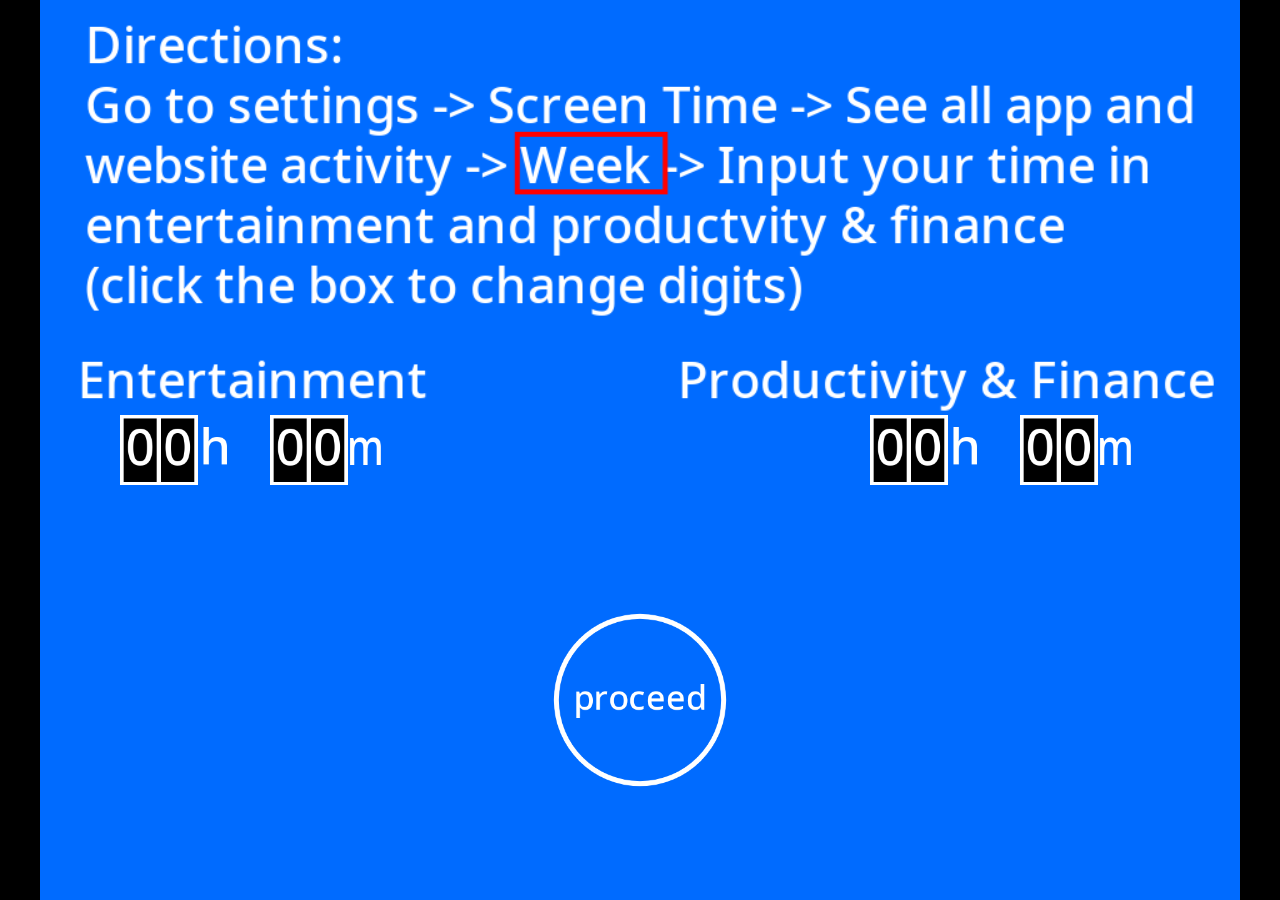
